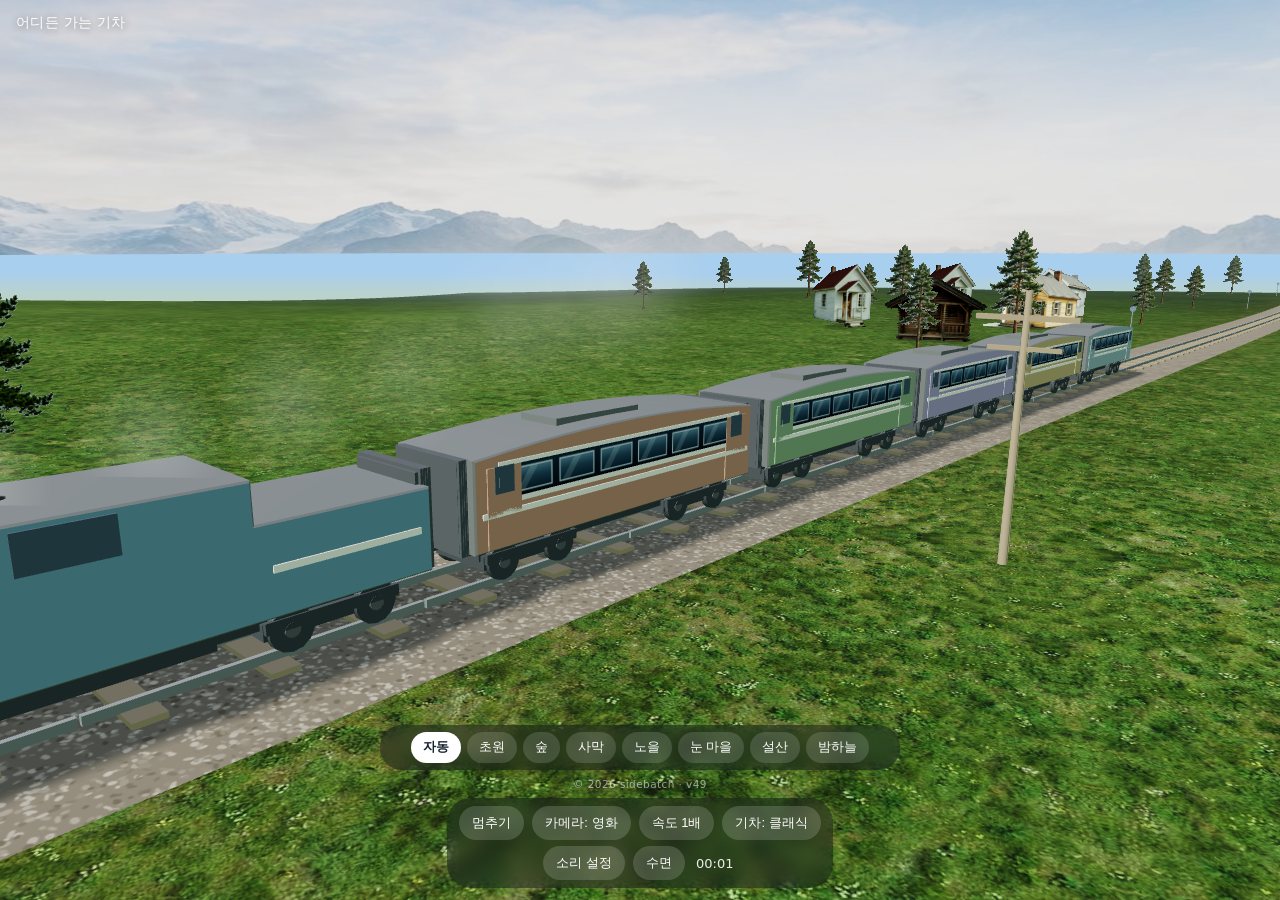
==== index.html @ e9003825 "v49" ====
<!DOCTYPE html>
<html lang="ko">
<head>
<meta charset="UTF-8">
<meta name="viewport" content="width=device-width, initial-scale=1, viewport-fit=cover">
<title>The Train to Anywhere — Healing Train</title>
<link rel="manifest" href="manifest.json">
<meta name="theme-color" content="#0d1626">
<meta name="mobile-web-app-capable" content="yes">
<meta name="apple-mobile-web-app-capable" content="yes">
<meta name="apple-mobile-web-app-status-bar-style" content="black-translucent">
<link rel="apple-touch-icon" href="icons/icon-192.png">
<link rel="icon" type="image/png" href="icons/icon-192.png">
<meta name="description" content="The Train to Anywhere — a slow, healing train ride through endless scenery. Made for zoning out and unwinding.">
<meta property="og:type" content="website">
<meta property="og:site_name" content="Healing Train">
<meta property="og:title" content="The Train to Anywhere — Healing Train">
<meta property="og:description" content="Endless scenery, no destination. A slow train ride through meadows, forests, snowy villages and starry skies — made for zoning out and unwinding.">
<meta property="og:image" content="https://sidebatch.github.io/healing-train/assets/og-cover.jpg">
<meta property="og:url" content="https://sidebatch.github.io/healing-train/">
<meta name="twitter:card" content="summary_large_image">
<meta name="twitter:title" content="The Train to Anywhere — Healing Train">
<meta name="twitter:description" content="Endless scenery, no destination — a slow ride for zoning out and unwinding.">
<meta name="twitter:image" content="https://sidebatch.github.io/healing-train/assets/og-cover.jpg">
<style>
  *{margin:0;padding:0;box-sizing:border-box}
  html,body{height:100%;overflow:hidden;background:#0d1626;font-family:system-ui,-apple-system,"Segoe UI",sans-serif}
  canvas{display:block}
  #title{position:fixed;top:max(14px,env(safe-area-inset-top));left:16px;color:#fff;font-size:14px;letter-spacing:.02em;
    text-shadow:0 1px 8px rgba(0,0,0,.55);opacity:.95;pointer-events:none;z-index:5}
  #title small{display:block;font-size:11px;opacity:.78;margin-top:2px}
  #title a{color:#cfe6ff;pointer-events:auto;text-decoration:none;border-bottom:1px dotted #cfe6ff}
  #region{position:fixed;top:20%;left:50%;transform:translateX(-50%);color:#fff;font-size:clamp(20px,4.5vw,34px);
    font-weight:600;letter-spacing:.14em;text-shadow:0 2px 18px rgba(0,0,0,.65);opacity:0;transition:opacity 1.2s ease;pointer-events:none;text-align:center;white-space:nowrap;z-index:5}
  #region small{display:block;font-size:12px;font-weight:400;letter-spacing:.3em;opacity:.85;margin-top:6px}
  #ui{position:fixed;left:50%;transform:translateX(-50%);bottom:max(12px,env(safe-area-inset-bottom));z-index:5;
    display:flex;flex-direction:column;align-items:center;gap:8px;max-width:97vw}
  #bar{display:flex;flex-direction:column;gap:6px;align-items:center;background:rgba(10,14,24,.42);backdrop-filter:blur(8px);
    padding:8px 12px;border-radius:24px;color:#fff;max-width:97vw;justify-content:center}
  #bar .brow{display:flex;gap:8px;align-items:center;justify-content:center}
  #bar button{border:0;border-radius:999px;background:rgba(255,255,255,.16);color:#fff;padding:8px 13px;font-size:13px;cursor:pointer}
  #bar button:active{background:rgba(255,255,255,.32)}
  #clock{font-variant-numeric:tabular-nums;font-size:13px;opacity:.9;min-width:44px;text-align:center}
  #sleepPanel,#soundPanel{display:none;flex-direction:column;gap:9px;background:rgba(10,14,24,.58);backdrop-filter:blur(8px);
    padding:12px 14px;border-radius:18px;color:#fff;width:min(92vw,350px)}
  #sleepPanel .srow,#soundPanel .srow{display:flex;align-items:center;gap:8px}
  #sleepPanel .slab,#soundPanel .slab{font-size:12.5px;width:58px;flex:none;opacity:.92}
  #sleepPanel .sval,#soundPanel .sval{font-size:12px;min-width:26px;text-align:right;font-variant-numeric:tabular-nums}
  #sleepPanel input[type=range],#soundPanel input[type=range]{flex:1;accent-color:#ffd9a0;height:22px}
  #sleepChips{display:flex;gap:6px;flex-wrap:wrap}
  #sleepChips button{border:0;border-radius:999px;background:rgba(255,255,255,.14);color:#fff;padding:6px 11px;font-size:12.5px;cursor:pointer}
  #sleepChips button.on{background:#fff;color:#16222e;font-weight:700}
  #sleepLeft{font-size:12px;opacity:.85;min-height:15px}
  #sleepCustom{flex:1;background:rgba(255,255,255,.14);border:0;border-radius:999px;color:#fff;padding:7px 12px;font-size:13px;min-width:0}
  #sleepCustom::placeholder{color:rgba(255,255,255,.55)}
  #sleepCustomBtn,#sleepCancel,#soundToggle{border:0;border-radius:999px;background:rgba(255,255,255,.14);color:#fff;padding:7px 13px;font-size:12.5px;cursor:pointer;flex:none}
  #bgmNow{flex:1;font-size:12.5px;text-align:center;white-space:nowrap;overflow:hidden;text-overflow:ellipsis;opacity:.95;min-width:0}
  #bgmPrev,#bgmNext{border:0;border-radius:999px;background:rgba(255,255,255,.14);color:#fff;padding:6px 12px;font-size:12.5px;cursor:pointer;flex:none}
  #sleepEnd{position:fixed;inset:0;display:none;flex-direction:column;align-items:center;justify-content:center;gap:14px;
    background:rgba(5,8,14,.9);color:#fff;z-index:8;text-align:center;padding:20px}
  #sleepEnd .big{font-size:26px;letter-spacing:.12em}
  #sleepEnd .sub{font-size:13.5px;opacity:.8}
  #sleepEnd button{border:0;border-radius:999px;background:rgba(255,255,255,.18);color:#fff;padding:10px 22px;font-size:14px;cursor:pointer}
  #mapbar{display:flex;flex-wrap:wrap;justify-content:center;gap:6px;background:rgba(10,14,24,.42);backdrop-filter:blur(8px);padding:7px 10px;border-radius:22px;
    width:min(94vw,520px)}
  @media (max-width:560px){
    #bar button{padding:7px 10px;font-size:12px}
    #mapbar button{padding:6px 10px;font-size:12px}
  }
  #mapbar::-webkit-scrollbar{display:none}
  #mapbar button{border:0;border-radius:999px;background:rgba(255,255,255,.14);color:#fff;padding:7px 12px;font-size:12.5px;cursor:pointer;white-space:nowrap}
  #mapbar button.on{background:#fff;color:#16222e;font-weight:700}
  #credit{color:rgba(255,255,255,.55);font-size:10.5px;letter-spacing:.04em;text-shadow:0 1px 6px rgba(0,0,0,.5);pointer-events:none}
  #err{position:fixed;top:38%;left:50%;transform:translate(-50%,-50%);max-width:86vw;background:rgba(120,20,20,.92);color:#fff;
    padding:14px 18px;border-radius:12px;font-size:13px;line-height:1.5;display:none;z-index:9;white-space:pre-wrap}
  #loading{position:fixed;inset:0;display:flex;align-items:center;justify-content:center;color:#dfeaf5;font-size:15px;letter-spacing:.06em;z-index:4}
</style>
</head>
<body>
<div id="loading">세상을 만드는 중...</div>
<div id="title">어디든 가는 기차</div>
<div id="region"></div>
<div id="mapcredit" style="display:none;position:fixed;left:8px;top:58px;color:rgba(255,255,255,.85);font-size:10px;z-index:5;text-shadow:0 1px 3px rgba(0,0,0,.5)">지도 · © OpenStreetMap contributors (ODbL) / 지형 · AWS Terrain Tiles · 위성 · Esri World Imagery<span id="satstat"></span></div>
<div id="nextpoi" style="display:none;position:fixed;right:10px;bottom:64px;color:#fff;font-size:12px;line-height:1.7;text-align:right;z-index:5;text-shadow:0 1px 4px rgba(0,0,0,.65)"></div>
<div id="err"></div>
<div id="sleepEnd"><div class="big">잘자요</div><div class="sub">잠시 쉬는 중...</div><button id="sleepRestart">다시 시작</button></div>
<div id="ui">
<div id="mapbar"></div>
<div id="credit">© 2026 sidebatch · <span id="appver"></span><span id="visits"></span></div>
<div id="sleepPanel">
  <div class="srow"><span class="slab">수면 타이머</span><div id="sleepChips"><button data-min="0" class="on">끔</button><button data-min="15">15분</button><button data-min="30">30분</button><button data-min="60">60분</button></div></div>
  <div class="srow"><span class="slab">직접 설정</span><input type="number" id="sleepCustom" min="1" max="180" inputmode="numeric" placeholder="분 (1~180)"><button id="sleepCustomBtn">설정</button></div>
  <div class="srow"><div id="sleepLeft" style="flex:1">타이머가 끝나면 소리가 서서히 줄고 기차가 멈춰요</div><button id="sleepCancel" style="display:none">취소</button></div>
</div>
<div id="soundPanel">
  <div class="srow"><span class="slab">소리</span><button id="soundToggle">소리 켜기</button></div>
  <div class="srow"><span class="slab">음악</span><input type="range" id="mixMusic" min="0" max="100" value="85"><span class="sval" id="mixMusicV">85</span></div>
  <div class="srow"><span class="slab">바람 소리</span><input type="range" id="mixWind" min="0" max="100" value="35"><span class="sval" id="mixWindV">35</span></div>
  <div class="srow"><span class="slab">기차 소리</span><input type="range" id="mixTrain" min="0" max="100" value="40"><span class="sval" id="mixTrainV">40</span></div>
  <div class="srow"><span class="slab">곡</span><button id="bgmPrev">◀</button><span id="bgmNow">-</span><button id="bgmNext">▶</button></div>
</div>
<div id="bar">
  <div class="brow">
  <button id="playBtn">멈추기</button>
  <button id="camBtn">카메라: 영화</button>
  <button id="speedBtn">속도 1배</button>
  <button id="trainBtn">기차: 기본</button>
  </div>
  <div class="brow">
  <button id="soundBtn">소리 설정</button>
  <button id="sleepBtn">수면</button>
  <span id="clock">00:00</span>
  </div>
</div>
</div>

<script src="assets/three.min.js"></script>
<script src="assets/RGBELoader.js"></script>
<script src="assets/GLTFLoader.js"></script>
<script>
'use strict';(function(_0x3cf6eb,_0x5a4a03){const _0x1613e9={_0x34e74e:0x26,_0x52d9ed:0x23,_0x31066b:0x1f5,_0x2c268c:0x1d3,_0x1bcb0c:0x2fb,_0x26b8e1:0x13c,_0x24fbbb:0x20e,_0x4fecd9:0x121},_0xbf2e59=_0x3cf6eb();function _0x1045bb(_0x119c07,_0x28bdb8){return _0x4fc8(_0x119c07- -0x304,_0x28bdb8);}while(!![]){try{const _0x54647c=parseInt(_0x1045bb(-0x224,-0x1ec))/0x1+-parseInt(_0x1045bb(-0xd6,-_0x1613e9._0x34e74e))/0x2*(-parseInt(_0x1045bb(-0xb5,_0x1613e9._0x52d9ed))/0x3)+parseInt(_0x1045bb(-_0x1613e9._0x31066b,-0x316))/0x4+-parseInt(_0x1045bb(-_0x1613e9._0x2c268c,-_0x1613e9._0x1bcb0c))/0x5+-parseInt(_0x1045bb(-_0x1613e9._0x26b8e1,-0x143))/0x6*(parseInt(_0x1045bb(-0xc1,-0xd6))/0x7)+parseInt(_0x1045bb(-0xd8,-0x169))/0x8+-parseInt(_0x1045bb(-_0x1613e9._0x24fbbb,-_0x1613e9._0x4fecd9))/0x9;if(_0x54647c===_0x5a4a03)break;else _0xbf2e59['push'](_0xbf2e59['shift']());}catch(_0x2830d5){_0xbf2e59['push'](_0xbf2e59['shift']());}}}(_0xc7e5,0xcd1e7));const errBox=document[_0x4e05d4(0x49b,0x4b2)+_0x4e05d4(0x303,0x389)](_0x4e05d4(0x4fe,0x562));window[_0x4e05d4(0x5de,0x4a7)+_0x4e05d4(0x319,0x30a)](_0x4e05d4(0x578,0x453),_0x1992c4=>{const _0x2031f1={_0x264296:0x181,_0x4853c2:0x2cc,_0x55a06e:0xc3,_0x4b31db:0xdf,_0x3d45b3:0x131,_0x3566bf:0xcb};function _0x202cf9(_0x1f78c8,_0x4ae0f9){return _0x4fc8(_0x4ae0f9- -0x64,_0x1f78c8);}errBox[_0x202cf9(_0x2031f1._0x264296,_0x2031f1._0x4853c2)]['display']=_0x202cf9(0xb1,_0x2031f1._0x55a06e),errBox[_0x202cf9(_0x2031f1._0x4b31db,_0x2031f1._0x3d45b3)+'t']='오류가\x20생겼어요:\x20'+(_0x1992c4[_0x202cf9(_0x2031f1._0x3566bf,0xfc)]||_0x1992c4[_0x202cf9(0x286,0x2b0)]);});if(typeof THREE===_0x4e05d4(0x4d9,0x554)){errBox[_0x4e05d4(0x60e,0x58f)][_0x4e05d4(0x520,0x530)]='block',errBox[_0x4e05d4(0x362,0x3f4)+'t']=_0x4e05d4(0x60b,0x50b)+_0x4e05d4(0x34a,0x409);throw new Error(_0x4e05d4(0x499,0x354)+_0x4e05d4(0x5f7,0x4f9));}function hash(_0x247d53){const _0x5d49ff={_0x28ce6d:0x6e3},_0x40ab79=Math['sin'](_0x247d53*127.1+311.7)*43758.5453;function _0x4e91a2(_0x3ffd70,_0x40e143){return _0x4fc8(_0x40e143-0x374,_0x3ffd70);}return _0x40ab79-Math[_0x4e91a2(_0x5d49ff._0x28ce6d,0x63f)](_0x40ab79);}function clamp(_0x35a7cb,_0x7dedfb,_0x40a968){function _0x433a32(_0x75561c,_0x4b9b8a){return _0x4fc8(_0x75561c-0x384,_0x4b9b8a);}return Math[_0x433a32(0x572,0x49f)](_0x7dedfb,Math[_0x433a32(0x5a9,0x6e5)](_0x40a968,_0x35a7cb));}function lerp(_0x403c92,_0x211ed8,_0x3f5f86){return _0x403c92+(_0x211ed8-_0x403c92)*_0x3f5f86;}function smooth(_0x1c6343){return _0x1c6343*_0x1c6343*(0x3-0x2*_0x1c6343);}let _seed=0x75bcd15;function srand(_0x34fa75){_seed=_0x34fa75>>>0x0||0x1;}function rnd(){return _seed=_seed*0x41a7%0x7fffffff,(_seed-0x1)/0x7ffffffe;}const SEG3=0x334,BLEND3=0xe6,PALS=[{'name':'초원','sub':_0x4e05d4(0x2de,0x359),'sky':0xa9cfee,'gA':0x79b657,'gB':0x639e47,'far':0x8fb98a,'sun':0xfff2d8,'sunI':1.2,'hemiI':0.75,'night':0x0,'coast':0x0,'alpine':0x0,'snow':0x0},{'name':'숲','sub':_0x4e05d4(0x5f0,0x4ff),'sky':0x9ec9b4,'gA':0x4f8a45,'gB':0x3d7038,'far':0x5d8a66,'sun':0xf2ffd8,'sunI':1.05,'hemiI':0.65,'night':0x0,'coast':0x0,'alpine':0x0,'snow':0x0,'mount':0x0},{'name':'사막','sub':_0x4e05d4(0x522,0x4c7),'sky':0xf2c48d,'gA':0xddba68,'gB':0xcaa050,'far':0xc98d5a,'sun':0xffd9a0,'sunI':1.3,'hemiI':0.7,'night':0.15,'coast':0x0,'alpine':0x0,'snow':0x0,'mount':0x0,'desert':0x1},{'name':'노을','sub':_0x4e05d4(0x30d,0x39d),'sky':0xfb9a4e,'gA':0x9aa04e,'gB':0x7f9448,'far':0xc97a4a,'sun':0xffb066,'sunI':1.25,'hemiI':0.55,'night':0.25,'coast':0x0,'alpine':0x0,'snow':0x0},{'name':_0x4e05d4(0x448,0x3a7),'sub':_0x4e05d4(0x313,0x3da),'sky':0xcfdde8,'gA':0xf0f5f9,'gB':0xdfe9f1,'far':0xb9cbd8,'sun':0xeef4ff,'sunI':0x1,'hemiI':0.8,'night':0x0,'coast':0x0,'alpine':0x0,'snow':0.8},{'name':'설산','sub':'ALPINE','sky':0xd7e6f2,'gA':0xeef3f7,'gB':0xd3dee8,'far':0xa9bfd2,'sun':0xf4f8ff,'sunI':1.15,'hemiI':0.85,'night':0x0,'coast':0x0,'alpine':0x1,'snow':0x1},{'name':_0x4e05d4(0x2db,0x3df),'sub':_0x4e05d4(0x512,0x518),'sky':0xd1626,'gA':0x274434,'gB':0x1f382a,'far':0x1c2b3a,'sun':0x93b8ff,'sunI':0.3,'hemiI':0.33,'night':0x1,'coast':0x0,'alpine':0x0,'snow':0x0}],_ca=new THREE[(_0x4e05d4(0x324,0x339))](),_cb=new THREE[(_0x4e05d4(0x34f,0x339))]();function lerpCol(_0x3e7b4e,_0x1416ad,_0x239d5f,_0x523382){const _0x425883={_0x58d401:0x280,_0x1453ab:0x280,_0x7b3321:0x1fc,_0x20d6a0:0x2b5},_0x577536={_0x354b36:0x6};function _0x413007(_0x4014b7,_0x5b15ee){return _0x4fc8(_0x4014b7-_0x577536._0x354b36,_0x5b15ee);}return _ca[_0x413007(_0x425883._0x58d401,0x142)](_0x1416ad),_cb[_0x413007(_0x425883._0x1453ab,_0x425883._0x7b3321)](_0x239d5f),_0x3e7b4e[_0x413007(0x13e,0x1bf)](_ca)[_0x413007(0x2ab,_0x425883._0x20d6a0)](_cb,_0x523382),_0x3e7b4e;}let biomeLock=-0x1;function biomeIndexAt3(_0x54d260){const _0x2d842c={_0x17b4a3:0x125};function _0x64577(_0x10275a,_0xfd988c){return _0x4fc8(_0xfd988c- -_0x2d842c._0x17b4a3,_0x10275a);}if(biomeLock>=0x0)return biomeLock;return Math[_0x64577(0x2dc,0x1a6)](_0x54d260/SEG3);}function _0xc7e5(){const _0x599b59=['64UK7j2mimk3ia','Dw5Kx2zVCMvZDa','B3nPDgvpCgvYyq','q2fUBw9Yzq','y3vYCMvUDfrPBq','x25VC3rHBgDPyW','ywnVCW','Dgv4sw5MBW','oYb9','ywrKu2nHBgvKvG','DhjLzs1SzwfMEq','iZjIndi1nW','imk3ioYgJoUMRoQWGcdSHjZSHjZTNOG','vg9Uzu1HChbPBG','Aw5N','BhjVDxrLl21LDa','C3rLCa','zMfY','AgLKzgvU','CgLUzvnUB3C','rK9srvnu','Dw5Kx2zPzwXKlG','AxrLBxm','DhjHAw5cDg4','zxHWB25LBNrPyq','BgvYCa','C2v0rNjVBuv1Ba','7yoa7j2066I46RcaioUbNEUcMoUPTcdSHOW','yMDTuhjLDG','y2fUDMfZ','ywXS','mJuSmJu1ldaP','m0qG65287j2067Im65+S66AS66w8ia','BwfNzxj5l01HCa','Bw91BNq','Bg9VCa','CMvWzwf0','Aw5Uzxjive1m','Dw5PzM9YBsb2zq','C2f0DxjHDguOmq','C3rYAw5NAwz5','CYbIDxr0B24','yxnZzxrZl2jNBq','zgvY','zhvY','tKLhsfq','yxnZzxrZl3nREq','CMvSzwfZzq','y2fUy2vSu2nOzq','ioUWM+UkLcdSPjhSNBtSL5dSMPq','yMvNAw5qyxrO','yxrHBJi','u2nLBMu','Cg93','BNvSBa','q2fUDMfZvgv4Da','z2v0wG','C2v0vgfYz2v0qq','imk3ioYCHoYeSsdSP4dRQBqG7kcb','DMLZAwjPBgL0Eq','C2nYzwvU','y2fTzxjH','DgvUC2L0Eq','zMXVB3i','y3jLyxrLtwvKAq','Bwf0CML4v29YBa','twLYCM9Yzwrszq','CMvUzgvY','CgXHEq','zgLZCgXHEq','DwvbDfrPBwu','AgvPz2H0','CxvHzhjHDgLJqW','qxvKAw9dB250zq','Dw5Kx3n1BNnLDa','mcWGms4WktSGzW','BwfW','zw52AxjVBM1LBG','C2v0u2L6zq','t2jQzwn0m0q','yxnZzxrZl3bHBG','y3jLyxrLtgLUzq','zMLSBfjLy3q','q2LYy2XLr2vVBq','iZDKowrIoa','AgvTAuK','BwvZAa','Bwf0zxjPywW','Dgv4tM9YBwfSCW','BKDLB21LDhj5','C3rYB2TL','y29HC3q','mJuSmJu1ldaUnq','lc40kq','DxbKyxrLtwf0CG','BMfTzq','C291BMrqyw5LBa','twvZAa','C3rYB2TLuMvJDa','Dgv4DhvYzq','DhjHBNnWyxjLBG','ntuSmJu1lc4Zoa','zMLUza','Bg9JywXuB1DVCG','u2HHzgvYtwf0zq','Dw5KzwzPBMvK','CM90yxrPB24','CcHUB3jTywXPEG','y2fZDfnOywrVDW','C2v0ugL4zwXsyq','imk3ioYCHoYeSsdSP4dRQBqG67cB','otaSmteWldaP','AxrPB24Sms4Wkq','7j6LksdcTYdRUyZRK5WGrdi','Bwv0yq','zc5IAw4','C291BMrcDg4','yZmGDg9WoYb1BG','igTT','zxjY','y29SB3i','zgLUzW','B3v0Chv0rw5JBW','y3rPB25nyxbWAq','DMLZAwjSzq','Bw92zvrV','zs8XnI8','u2vYDMvYl3rPBa','zhvSzwrwywX1zq','q1blqYdcTYbmquS','ywXWAw5L','yNvMzMvY','ugvYC3bLy3rPDG','C2v0','lJe4ksbJB250CG','C2v0sxrLBq','DhLWzq','mJySmtC1ldaUoq','AxHxB3jSza','BwfWu2L6zq','Dg9YqwXS','BgvU','B19YB2nRAwvZlG','u3bOzxjLr2vVBq','Bg9HzgLUzW','C3rYB2TLu3r5Ba','CgfUBW','7kcCioUfUoYeOa','ywrKD2fUDa','vgLTzq','7lQq64ky64UKioUHNo2cPcdcTYdSI6q','B19HBhbPBMuUAG','DgLTzxvWzgf0zq','zgLY','CMLHBa','y3jVC3npCMLNAq','C3vUsq','C2HHzg93','zw5Kzwq','CM90yxrLwG','lc4Zkq','yw5VBNLTB3vZ','Dhj5','sgvTAxnWAgvYzq','C3r5Bgu','DhjHy2S','u2HHCgu','ugXHBMvhzw9Tzq','y2vPBa','Aw1Hz2u','z2fPBG','z2XVyMfSq29TCa','mZmSmJqWlc45kq','uxvHDgvYBMLVBG','C2vYDMLJzvDVCG','C3rHy2S','B0nVBNrLEhq','zwn0B3i','pc9ZBwfSBd4','BwL4vhjHAw4','BI1PBG','yMDTtMv4Da','lc41nsK','ANbN','y3jLyxrLt3nJAq','C2XLzxbfBMq','rgf0yq','ntuSmJu1lc4Zma','z2v0u2L6zq','Cf9OB3vZztyUCa','DgLSzxnmB2fKzq','quXqsu5f','C3jJ','zw5HyMXLza','y2XPy2S','BM9Uzq','D3jHCfm','zM9YrwfJAa','AhqTBwL4zxiTDG','C3rLBMvY','zMLSBfrLEhq','Bgf0ma','BgvK','iZeWmwmYnG','Dw5Kx2fSCgLUzq','CML4q29SDw1U','CMDIysGXnIWYnG','DgLVBG','zxrYEq','CM9JAW','zhvYyxrPB24','lMDSyG','AwzVCM0GDMvJmW','C2v0rNjVBu1HDa','z2vVBwv0CNK','BMuUBxaZ','DxbKyxrL','BMvHCG','Ag91C2uUz2XI','ldaUmZqP','C2v0wfLA','yMDTtM93','B25LCNjVCG','zxjtB3vYy2u','ug9PBNrZtwf0zq','Aw4OkxSGzMXVyq','Dg9W','Cf9OB3vZztiUCa','tM9ZDgfSz2LJia','BMvFBwL4lM1WmW','yMfSzq','yxbWBhLnyxrYAq','ntuSmJu1ldaUoa','C2LU','Awj1Dgu','tgfRzsbmB3vPCW','DgHLBG','yxr0CMLIDxrLCW','pgjYpUUGIoYDTo2bRcdRO6JSNBq','r0XurKXVywrLCG','Aw5UzxjxAwr0Aa','BgLMzq','lc4YocK','C2XLzxbqyw5LBa','6RIW7lcO6RcaioUPIoY2SoYALa','z2v0q29UDgv4Da','q29SB3i','zxnO','C2XLzxbmzwz0','zgvZzxj0','zMXLEa','qNvMzMvYqxr0CG','mtaXotiXm1fswLrmzW','CM91BMrszwn0','Dg9Uzu1HChbPBG','A2vY','iZe4mJyZnq','yMfUzhbHC3m','q29IyMXLC3rVBG','6RIW7lcOoIa','ANnVBG','Aw5KzxHpzG','CM90yxrLwq','qMfUzMy','z2v0wa','Cf9WAw5LlNbUzW','zgvSzxrL','jsdIGjtIGjtIGjqG7lQu66QO7jA0','CM90yxrLwa','Cf9OB3vZztmUCa','ywrKq29SB3jtDa','BwfWCgLUzW','i2u4yJiZyq','veHsruuGBwLZCW','mZGZnda1ngftqKvZyG','sfqTnZeWma','6Roe7iAnioQWGoQ4Sa','uMfPBcbeCMLMDa','tuvbre9x','y3vT','CMDIysGYmtaSmG','AhLWB3q','CxvLCNLtzwXLyW','ntuSmJu1lc44nq','7iAm66ASioY8NoQ4Sa','imk3ioYCHoYeSsdSP4dRQBqG7iUK','y3jVC3nwzwn0BW','Dxj2zvrV','DMvS','C3vZCgvUzgvK','swnVC2fOzwrYBW','Cg9PCW','66Mi7lAu6RIW','yZmGDLa7ihzVAq','ndiSmJiWldaUma','7iIy66M0ia','Aw5UzxjizwLNAa','BwL4vhjHAw5w','C25VDW','ndC3mZu2nhDxA3v0Cq','B25SB2fK','BeXPz2H0','Bg9Uma','vgv4DhvYzuXVyq','Bg9N','zhjHD0LTywDL','z2v0wq','DxnLCKrHDge','C2fTCgXLCW','BgLUzvrV','C2XLzxbcDg4','yxjYyxK','yMLHCW','qMfJA1nPzgu','phnTywXSpG','y29TChv0zvzLCG','igjVDdSGDMfYEq','CM93CW','yxn0kdeUmdyP','CMLNAhq','r3jVDxa','Aw9UoYbNBf9qBW','C2nHBgu','yMXVy2S','BMLNAhq','Cf9OB3vZztqUCa','qNLjza','uKDcruXVywrLCG','BwL4txvZAwnw','DgfU','zg93','sw5ZDgfUy2vKtq','C2LUzq','nZi0mtmWnvf6DeLjyG','y2HHBMDL','B19ZDw5ZzxqUAG','ndaSmJe0la','ntuSmJu1ldaP','C3vUC2v0','yNv0Dg9U','y29WEq','rxvSzxi','7j217iQK7zse66ci7iQK','CMvNAxn0zxi','Bwf0CML4','C2L0Aw9Uid0GCa','u1vou0vu','zwXSAxbZzq','DMfYEwLUzYb2zq','ioYKHoQZOcdSNOJSLRtSMPq','DfrPBwu','Ahr0Chm6lY9Zzq','y3jLyxrLuMfKAq','DhjHBNnSyxrL','CM91BMq','y2fTqNrU','64IiioUNIoYDHa','C2XPy2u','zgv2AwnLugL4zq','x2v4ChjLC3mUBq','y3jLyxrLr2fPBG','Cf9OB3vZzs5WBG','C2v0wq','yxjJ','Dg9gAxHLza','7iUK7kcCioUfUoYeOa','iZHHnMqXzG','ldaP','zNjVBuvXDwLYzq','zxn0l3nLCNzPyW','7iUK7kcCioUfUoYeOcdRJBdSNBtTHldRPBW','C2LNBMfS','7iAm66ASioUbHoQ4Sa','Aw1L','CMvTB3zL','zMXPCa','DhjHDMvYC2u','i2zMzMzMzG','CMfUzg9T','rg91yMXLu2LKzq','BwvZC2fNzq','ywrgAwX0zxi','BfjHBxbuB1zHBa','u3bVDeXPz2H0','y2HPBgrYzw4','CgXHEwLUzW','C2T5','tu9vtLrbsu4','CMvNAw9U','sevbteLorYbmsq','Ag91C2u','y2f0y2G','te9breLorW','i3nSzwvWq2HPCa','CgfSBq','yw5TB3jL','z3jPza','C3rVCa','C29UBgLUzs5JBW','C2fUCY1ZzxjPzG','B19KzxnLCNqUAG','yxnZzxrZl2DYBW','twvZAejHC2LJtq','ienbtK1puKu','zgLZCg9Zzq','C2v0vMfSDwvbDa','BgLUzwfYuMfTCa','u05pvW','ntuSmJu1lc4XmW','yxrLCMLHBa','q09bu1q','CMDIysGXnJuSmq','67cK7zwy64Qy','rxH0CNvKzuDLBW','C2LNBG','zgf5','BgLNAhrOB3vZzq','ntuSmJu1lc4YmG','y3jLyxrLrwXLBq','q0foqurjqu4GuG','C2v0qxr0CMLIDq','BwfWy3jLzgL0','udSGDM9PzcbTyq','yM9SzcaZmhb4ia','zgf0yxnLDa','C2XLzxbdDxn0BW','Aw50zw5ZAxr5','vg9wywX1zuf0va','CgLUzq','yxnZzxrZl3bYBW','y291BNq','ldm2lc45kq','yxbWzw5Kq2HPBa','Dgv4DenVBNrLBG','CgvHDfDYyxbWAq','y29TChv0zujVDq','zw5JB2rPBMC','CgfKu3rHCNq','yM90Dg9T','C3vI','y2fYCW','oduSmJm1ldaP','y2H1BMTZ','CMDIka','C3bLzwrcDg4','BM9YBwfS','Cf9OB3vZztuUCa','Dw5PzM9YBxm','BNnPDhK','CMvUzgvYt3jKzq','zMLSBa','v2vIr0Xszw5Kzq','CMDIysGWldaSma','twf0CML4na','67Ai65+S7jIK7kEaioUQU+2wIoYwToYALc4','ChjLBg9Hza','y2XVy2S','rsbmt1vju0uG4OAs','yM90','yM91BMrPBMDcBW','D3jHCfq','C2nLBMu','D2vIA2L0qxvKAq','Dw5Kx2rLC2vYDa','ldeP','lMPWzW','7iAn64+eia','zw1PC3nPDMvjBG','CgLUzs10CMvLlG','C3vZCgvUza','iZvKnZm1ma','C3rHCNrLza','zsbszxzLCMLL','zNjLCxvLBMn5','Bwf0','y29SCW','AgfSzG','ntuSmJu1ldeP','CcWGCg93kgGSma','yM9Szca0nhb4ia','zMLSDgvY','Aw5KzxG','BfzPzxDnyxrYAq','C3vU','ntGYndm4twvdBxfX','z2v0','zM9UDa','yNvZAc5NBgi','yxjYyxLcDwzMzq','y29Z','imk3ia','ue1sru1hzw5LCG','uengu29MDfnOyq','C3rHDgu','6RIW6Rsa7iUK','7kkf66om6RMm7kEaia','ug9PBNrZ','ChvZAa','iZjJndm1nG','D2LKDgG','qNvMzMvYr2vVBq','DhjPyw5NBgu','CgXHEuj0BG','C3CUANm','Aw5WDxq','z0v4Cg9ZDxjL','CMDIysGYntuSmq','rgLYzwn0Aw9Uyq','Bg9VA0f0','iZuXnJGZzG','B3bHy2L0Eq','BgfTCa','Dg9oB25jBMrLEa','7jIK66wy6RcaioYdNEQYVoYwToYALdOG','Cg9ZAxrPB24','7jQP65cOicJTG4dSNBWG','BMrPBMDcB3G','CMvJDgLVBG','BMv4DhbVAq','DgLSzxnfCNi','CMvHBa','zgvZDgLUyxrPBW','Bwf4','y29TCg9Zzq','u3bYAxrL','z3jVDxa','BxvZAwm','zhjLyw0','zxjYB3i','7lM066Mu6528oIa','Cf9YB2nRlNbUzW','BwfWyMfY','x2rHEs5Ozhi','7iQKiokaLokaLokaLca','ldaUntuP','DgfYz2v0','ntuSmJu1lc4XnG','Dg9Nz2XL','C2HHzg93twfW','z2vVBq','B2nHBa','ntuSmJu1ldaUoq','C3rHCNq','zNj1C3r1Bun1Ba','CM9Qzwn0Aw9Utq','Bg93','A2v5CW','DgLV','BMvLzhnvCgrHDa','CMvJzwL2zvnOyq','y2vUDgvYt2zM','DMfSDwu','C2v0twf0CML4qq','y2XHC3nmAxn0','y3jLyxrLqNvMzG','Bg9Hza','rM9N','twvZAfn0yw5Kyq','CM91z2G','y29UBMvJDa','DMfSDwvZ','y2XLyxjszwn0','yMfJA2DYB3vUza','u3bYAxrLtwf0zq','x2nVyMjSzxn0BW','ldaUmJGP','z2v0q2vUDgvY','DxjL','D2fRzuXVy2S','CMDIysGYntuSmG','C1jhqKvUy29KAq','Ag91C2uY','C2v0sw5KzxG','ys5QC29U','yw5PC290CM9WEq','zw52twfWsw50zq','C2f0C3rHDa','BwLU','i2y0zJrMna','BM93','BgLUzvDPzhrO','66AS6RcaioYeNoYeNo2EIcdSPitQS6aG','yxjhCMfKAwvUDa','C291BMruB2DNBa','odmYmZeZnKfuzwLlqG','DxjJzq','mtH3CLroDe4','i2zMmJaYma','ldm2lc44nsK','t0nlsuvt','zsbsywLSD2f5','AgfZ','Ag91C2uTmI5NBa','zxHW','ywrK','nYSWlJeWlcaWlG','zw5KAw5N','CMDIysGYmJuSmG','BwL4v2LUzfy','q3LSAw5Kzxjhzq','CNzLCI5HCMnNAq','7yg0656y7iUD','7lQq64ky64UKioUHNo2cPa','CMrnyxrLCMLHBa','DxbKyxrLuhjVAG','67Mi7yUW7kEa','zwn0Aw9Utwf0CG','ndLssgjjq3K','BMvNyxrL','C2fTCgXLuMf0zq','C2XLzxbdyw5Jzq','ywXhCMfKAwvUDa','ywrKrxzLBNrmAq','Dg90ywW','z2XVD01HDa','BgvUz3rO','mZuSmJu1la','CMvHzhK','y2XVBMu','ndy5odnmv01srxu','yNvZAa','iZq5nJu3zG','BfjHDgLV','z2v0rwXLBwvUDa','z3vSyxjszwzSzq','Bg9U','q29UzuDLB21LDa','z2v0v29YBgreAq','AgvHzgXPz2H0','qM94r2vVBwv0CG','yxnZzxrZl21Vza','y3jLyxrLqMLXDq','vMvJDg9YmW','y3rHBMD1BgfY','zNjVBq','tgLNAhq','u2HHCgvhzw9Tzq','zxmVv29YBgrFsq','i2zMmdaWma','Dw5Kx21LywrVDW','Bf9gCMfNq29SBW','DY5WBMC','B21LDhj5','zM9N','revtrvju','yxnZzxrZl3jLyq','z2v0sxrLBq','B3DUtwf0','DgL0Bgu','i2zMztLHoa','Dw5Kx3nUB3CUAG','z3jHzgLLBNq','Bg93CgfZCW','B2zMC2v0','65kK7jEq7isC','ywjZ','DhjHAw4','qwrKAxrPDMvcBa','zsH2ucKUEsOXlG','ktSGFq','zw50','Bwv0CNK','C2v0sgv4','zMLSBfn0EwXL','Aw5NihzLyZmGDG','DcbOid0Gy2XHBq','y2fJDhvZ','mdeSmtiYldaUmW','zg9TrwXLBwvUDa','BwL4txvZAwm','BgvHzNK','Cf9Jywn0DxmUCa','BM9YBwfSAxPL','zg90','CMvZDw1L','lM1WmW','7j207iQKieXHA2uGtg8','BgvMDa','D2LUza','C29YDa'];_0xc7e5=function(){return _0x599b59;};return _0xc7e5();}function biomeAt3(_0x4c364c){const _0x52df18={_0x40102f:0x30,_0x2c2547:0x165,_0x4bc107:0x100};function _0x42d0bc(_0xb703fa,_0x3088d6){return _0x4fc8(_0xb703fa- -0x21b,_0x3088d6);}const _0x52cf20=biomeIndexAt3(_0x4c364c);return PALS[(_0x52cf20%PALS[_0x42d0bc(_0x52df18._0x40102f,_0x52df18._0x2c2547)]+PALS[_0x42d0bc(0x30,_0x52df18._0x4bc107)])%PALS['length']];}function paletteAt3(_0x2e2eec){const _0x5a6e74={_0x26c8bf:0x24f,_0x56dafd:0x346,_0x476fcc:0x2ea,_0xe45efe:0x24f,_0x85d7e0:0x3da,_0x46c3a7:0x2ef,_0x5a7f01:0xe3,_0x12c2a3:0x71,_0x25107b:0xde,_0x11c280:0x2a6,_0x1332b0:0x32c,_0x45aa50:0x285,_0x5d90dd:0x2e5,_0x2797ca:0x103,_0x481d41:0x12c,_0x208923:0x296,_0x537c8e:0x2eb,_0xae1f12:0x2eb,_0x47edcd:0x308,_0x4b4006:0x1a9,_0x5ad6d8:0x112,_0x3f4495:0x2b2,_0x188034:0xbf,_0x526402:0xe1,_0xe0a29b:0xad,_0x1b38ba:0x1e6,_0x5da465:0x1ab,_0x412263:0x2a1,_0x3346ae:0x2a1,_0x5813a3:0x1cb},_0x5f11ba={_0x369972:0x4},_0x3209be=biomeIndexAt3(_0x2e2eec),_0xd9f50=PALS[(_0x3209be%PALS[_0x4e3df8(0x10d,_0x5a6e74._0x26c8bf)]+PALS[_0x4e3df8(_0x5a6e74._0x56dafd,0x24f)])%PALS['length']],_0x1312ac=PALS[((_0x3209be+0x1)%PALS['length']+PALS[_0x4e3df8(_0x5a6e74._0x476fcc,_0x5a6e74._0xe45efe)])%PALS[_0x4e3df8(0x182,_0x5a6e74._0xe45efe)]],_0x57a3c3=biomeLock>=0x0?0x0:_0x2e2eec-_0x3209be*SEG3,_0x59a1b6=smooth(clamp((_0x57a3c3-(SEG3-BLEND3))/BLEND3,0x0,0x1)),_0x579190={'name':_0xd9f50[_0x4e3df8(_0x5a6e74._0x85d7e0,_0x5a6e74._0x46c3a7)],'sub':_0xd9f50[_0x4e3df8(_0x5a6e74._0x5a7f01,0x19f)],'sky':new THREE['Color'](),'gA':new THREE[(_0x4e3df8(-_0x5a6e74._0x12c2a3,_0x5a6e74._0x25107b))](),'gB':new THREE['Color'](),'far':new THREE[(_0x4e3df8(0x1f7,0xde))](),'sun':new THREE[(_0x4e3df8(0xa6,_0x5a6e74._0x25107b))](),'sunI':lerp(_0xd9f50[_0x4e3df8(_0x5a6e74._0x11c280,_0x5a6e74._0x1332b0)],_0x1312ac[_0x4e3df8(0x2ee,0x32c)],_0x59a1b6),'hemiI':lerp(_0xd9f50[_0x4e3df8(_0x5a6e74._0x45aa50,0x2e5)],_0x1312ac[_0x4e3df8(0x40d,_0x5a6e74._0x5d90dd)],_0x59a1b6),'night':lerp(_0xd9f50[_0x4e3df8(0x7e,0x12c)],_0x1312ac[_0x4e3df8(_0x5a6e74._0x2797ca,_0x5a6e74._0x481d41)],_0x59a1b6),'coast':lerp(_0xd9f50[_0x4e3df8(_0x5a6e74._0x208923,_0x5a6e74._0x537c8e)],_0x1312ac[_0x4e3df8(0x28d,_0x5a6e74._0xae1f12)],_0x59a1b6),'alpine':lerp(_0xd9f50[_0x4e3df8(_0x5a6e74._0x47edcd,0x312)],_0x1312ac['alpine'],_0x59a1b6),'snow':lerp(_0xd9f50[_0x4e3df8(_0x5a6e74._0x4b4006,_0x5a6e74._0x5ad6d8)],_0x1312ac['snow'],_0x59a1b6),'mount':lerp(_0xd9f50['mount']||0x0,_0x1312ac[_0x4e3df8(0x333,_0x5a6e74._0x3f4495)]||0x0,_0x59a1b6),'desert':lerp(_0xd9f50[_0x4e3df8(_0x5a6e74._0x188034,0xe1)]||0x0,_0x1312ac[_0x4e3df8(0x98,_0x5a6e74._0x526402)]||0x0,_0x59a1b6)};lerpCol(_0x579190[_0x4e3df8(_0x5a6e74._0xe0a29b,0x16a)],_0xd9f50[_0x4e3df8(_0x5a6e74._0x1b38ba,0x16a)],_0x1312ac[_0x4e3df8(_0x5a6e74._0x5da465,0x16a)],_0x59a1b6),lerpCol(_0x579190['gA'],_0xd9f50['gA'],_0x1312ac['gA'],_0x59a1b6),lerpCol(_0x579190['gB'],_0xd9f50['gB'],_0x1312ac['gB'],_0x59a1b6),lerpCol(_0x579190['far'],_0xd9f50[_0x4e3df8(0x360,_0x5a6e74._0x412263)],_0x1312ac[_0x4e3df8(0x30f,_0x5a6e74._0x3346ae)],_0x59a1b6),lerpCol(_0x579190[_0x4e3df8(0x146,_0x5a6e74._0x5813a3)],_0xd9f50[_0x4e3df8(0x20b,0x1cb)],_0x1312ac[_0x4e3df8(0x236,_0x5a6e74._0x5813a3)],_0x59a1b6);function _0x4e3df8(_0x585823,_0x7d5de7){return _0x4fc8(_0x7d5de7-_0x5f11ba._0x369972,_0x585823);}return _0x579190;}const ALP_W=PALS['map'](_0x4adf44=>_0x4adf44[_0x4e05d4(0x655,0x56d)]||0x0),MNT_W=PALS[_0x4e05d4(0x478,0x537)](_0x26f57e=>_0x26f57e['mount']||0x0);function biomeW(_0x1479e7,_0x4c1018){const _0x378e14={_0x5abb02:0x640},_0x1b82e7={_0x2f5ac5:0x35a};if(biomeLock>=0x0)return _0x4c1018[biomeLock];const _0x22d760=Math['floor'](_0x1479e7/SEG3),_0x3d72eb=_0x4c1018[_0x2a9d6b(_0x378e14._0x5abb02,0x5a5)];function _0x2a9d6b(_0x15b1ab,_0x479c00){return _0x4fc8(_0x479c00-_0x1b82e7._0x2f5ac5,_0x15b1ab);}const _0x4d8d72=_0x4c1018[(_0x22d760%_0x3d72eb+_0x3d72eb)%_0x3d72eb],_0x2d661b=_0x4c1018[((_0x22d760+0x1)%_0x3d72eb+_0x3d72eb)%_0x3d72eb],_0x183eca=_0x1479e7-_0x22d760*SEG3,_0x45ac01=smooth(clamp((_0x183eca-(SEG3-BLEND3))/BLEND3,0x0,0x1));return lerp(_0x4d8d72,_0x2d661b,_0x45ac01);}function alpineW(_0x47443d){return biomeW(_0x47443d,ALP_W);}function mountW(_0x2d7553){return biomeW(_0x2d7553,MNT_W);}function latAt(_0x134e2a){const _0x2ca0a1={_0x481434:0x2a1},_0x48912c={_0x462561:0x1d4};function _0x259818(_0x2f09f6,_0x47ddbc){return _0x4fc8(_0x47ddbc-_0x48912c._0x462561,_0x2f09f6);}return Math[_0x259818(0x1b5,0x2a1)](_0x134e2a*0.004)*0x5a+Math['sin'](_0x134e2a*0.0011+1.3)*0x8c+Math[_0x259818(0x3e2,_0x2ca0a1._0x481434)](_0x134e2a*0.00023+0.5)*0xb4;}function elevAt(_0x142243){const _0x3ca273={_0x1d7324:0x10a,_0x276c34:0x130,_0x1587b1:0x20,_0x3b9a0e:0x130,_0x3395ba:0x230,_0x55626e:0x198},_0x24f08e=Math[_0x2fceb8(0x130,_0x3ca273._0x1d7324)](_0x142243*0.0021+0.7)*4.5+Math[_0x2fceb8(_0x3ca273._0x276c34,_0x3ca273._0x1587b1)](_0x142243*0.0006)*0x7+Math[_0x2fceb8(_0x3ca273._0x3b9a0e,0x44)](_0x142243*0.0053)*1.6;function _0x2fceb8(_0x19d725,_0x43f2ed){return _0x4fc8(_0x19d725-0x63,_0x43f2ed);}const _0x9bfd26=alpineW(_0x142243),_0x28b08d=mountW(_0x142243);return _0x24f08e+_0x9bfd26*(0xb+Math[_0x2fceb8(0x130,_0x3ca273._0x3395ba)](_0x142243*0.0013+0x2)*5.5+Math['sin'](_0x142243*0.0042)*1.4)+_0x28b08d*(0x7+Math[_0x2fceb8(0x130,_0x3ca273._0x55626e)](_0x142243*0.0017+0.9)*3.2+Math[_0x2fceb8(0x130,0x135)](_0x142243*0.005)*0x1);}const _pv=new THREE[(_0x4e05d4(0x591,0x4bb))]();function pathPoint(_0x50c360,_0x142fbd){const _0x57f0ff={_0x3ab9e8:0x36,_0x3b2a50:0xb6},_0x3293fb={_0x4e7cc1:0x25b};function _0x1f5581(_0x1d357e,_0x45a11f){return _0x4fc8(_0x45a11f- -_0x3293fb._0x4e7cc1,_0x1d357e);}return(_0x142fbd||_pv)[_0x1f5581(_0x57f0ff._0x3ab9e8,_0x57f0ff._0x3b2a50)](_0x50c360,elevAt(_0x50c360),latAt(_0x50c360));}function groundH(_0x1a7e1d,_0x24b08f){const _0x59f994={_0x39448b:0x556,_0x7c4bc7:0x4dc,_0x30b42b:0x315,_0x1fd18f:0x1da,_0x1f0334:0x2df,_0x45b48:0x52f,_0x3dac45:0x515},_0x1920b9={_0x2c9a0e:0x248},_0x29c1da=latAt(_0x1a7e1d),_0x34e295=elevAt(_0x1a7e1d),_0xe09293=paletteAt3(_0x1a7e1d),_0x2d9c43=_0x24b08f-_0x29c1da,_0x1a31ac=Math['abs'](_0x2d9c43),_0x21c0df=clamp((_0x1a31ac-0x10)/0x5a,0x0,0x1),_0x32f4ee=_0x21c0df*_0x21c0df;function _0x1bdc40(_0x3024ba,_0x5cc54e){return _0x4fc8(_0x3024ba-_0x1920b9._0x2c9a0e,_0x5cc54e);}const _0x7232ac=0x1+_0xe09293[_0x1bdc40(_0x59f994._0x39448b,_0x59f994._0x7c4bc7)]*1.9+_0xe09293[_0x1bdc40(0x4f6,0x573)]*1.25,_0x272c7e=(Math[_0x1bdc40(_0x59f994._0x30b42b,0x300)](_0x1a7e1d*0.011+_0x24b08f*0.017)*2.2+Math[_0x1bdc40(0x315,0x3bb)](_0x1a7e1d*0.004-_0x24b08f*0.006+0x2)*4.5+Math[_0x1bdc40(_0x59f994._0x30b42b,0x317)]((_0x1a7e1d+_0x24b08f)*0.0016)*0x7)*_0x32f4ee*_0x7232ac,_0x3af6da=(Math[_0x1bdc40(0x315,_0x59f994._0x1fd18f)](_0x1a7e1d*0.006+_0x24b08f*0.0045)*3.2+Math[_0x1bdc40(_0x59f994._0x30b42b,_0x59f994._0x1f0334)]((_0x1a7e1d-_0x24b08f)*0.0022+0x1)*5.5)*_0x32f4ee*1.15;let _0x4484db=_0x34e295+lerp(_0x272c7e,_0x3af6da,_0xe09293[_0x1bdc40(0x325,0x1e4)]);const _0x5a1229=_0xe09293[_0x1bdc40(_0x59f994._0x45b48,_0x59f994._0x3dac45)];if(_0x5a1229>0.03&&_0x2d9c43>0x0){const _0x3b893b=smooth(clamp((_0x2d9c43-0x10)/0x2e,0x0,0x1));_0x4484db=lerp(_0x4484db,_0x34e295-2.6,_0x5a1229*_0x3b893b*(0x1-_0x32f4ee*0.4));}const _0x3a3d77=bridgeZoneAt(_0x1a7e1d);if(_0x3a3d77){const _0x168c25=smooth(Math['min'](clamp((_0x1a7e1d-_0x3a3d77[0x0])/0x10,0x0,0x1),clamp((_0x3a3d77[0x1]-_0x1a7e1d)/0x10,0x0,0x1)));if(_0x168c25>0x0)_0x4484db=lerp(_0x4484db,Math[_0x1bdc40(0x46d,0x4be)](_0x4484db,_0x34e295-0x8),_0x168c25);}return _0x4484db;}function bridgeZoneAt(_0x5a2172){const _0x24317={_0x3bf559:0x253,_0xbf5af1:0x253,_0x2e1acb:0x105,_0x28e19e:0x236},_0x5b25d1={_0x2a4de4:0xb8},_0x39e952=Math[_0x16e254(0x251,0x383)](_0x5a2172/CHUNK);if(biomeAt3(_0x39e952*CHUNK+CHUNK/0x2)[_0x16e254(_0x24317._0x3bf559,_0x24317._0xbf5af1)]!==_0x16e254(_0x24317._0x2e1acb,_0x24317._0x28e19e))return null;function _0x16e254(_0x389180,_0x4a7cb8){return _0x4fc8(_0x4a7cb8-_0x5b25d1._0x2a4de4,_0x389180);}if(hash(_0x39e952*13.73)>=0.5)return null;return[_0x39e952*CHUNK+0x37,_0x39e952*CHUNK+0xcd];}const renderer=new THREE[(_0x4e05d4(0x511,0x406))+'rer']({'antialias':!![]});renderer[_0x4e05d4(0x5e5,0x558)+_0x4e05d4(0x56d,0x466)](Math[_0x4e05d4(0x4fd,0x484)](window[_0x4e05d4(0x494,0x3a9)+_0x4e05d4(0x506,0x4b1)]||0x1,0x2)),renderer[_0x4e05d4(0x423,0x539)](window[_0x4e05d4(0x404,0x333)],window[_0x4e05d4(0x2a0,0x36b)+'t']),renderer[_0x4e05d4(0x38c,0x45d)][_0x4e05d4(0x331,0x304)]=!![],renderer[_0x4e05d4(0x314,0x45d)][_0x4e05d4(0x4aa,0x573)]=THREE[_0x4e05d4(0x3c4,0x42f)+'dowMap'],renderer[_0x4e05d4(0x585,0x565)+_0x4e05d4(0x449,0x564)]=THREE[_0x4e05d4(0x32a,0x47d)+'ng'],renderer[_0x4e05d4(0x267,0x341)+'g']=THREE['ACESFilmic'+_0x4e05d4(0x3c8,0x4f8)+'g'],renderer[_0x4e05d4(0x30b,0x341)+_0x4e05d4(0x40c,0x43c)]=1.04,document['body'][_0x4e05d4(0x2d4,0x3f3)+'d'](renderer[_0x4e05d4(0x3b7,0x4df)]);const scene=new THREE[(_0x4e05d4(0x60a,0x51f))]();scene[_0x4e05d4(0x5b0,0x475)]=new THREE['Color'](0xa9cfee),scene['fog']=new THREE[(_0x4e05d4(0x45c,0x46f))](0xa9cfee,0x82,0x2d0);const skyMat=new THREE[(_0x4e05d4(0x5f9,0x553))+(_0x4e05d4(0x653,0x585))]({'side':THREE[_0x4e05d4(0x259,0x37c)],'depthWrite':![],'fog':![],'uniforms':{'top':{'value':new THREE['Color'](0x8fc3e8)},'bot':{'value':new THREE[(_0x4e05d4(0x40e,0x339))](0xd8ecfa)}},'vertexShader':_0x4e05d4(0x4b6,0x39f)+_0x4e05d4(0x24d,0x368)+'d\x20main(){\x20'+'vP\x20=\x20posit'+_0x4e05d4(0x248,0x384)+_0x4e05d4(0x381,0x39c)+_0x4e05d4(0x550,0x463)+'atrix*mode'+_0x4e05d4(0x48f,0x425)+'x*vec4(pos'+_0x4e05d4(0x510,0x55b)+_0x4e05d4(0x5ec,0x4f3),'fragmentShader':_0x4e05d4(0x580,0x511)+_0x4e05d4(0x44c,0x560)+_0x4e05d4(0x3af,0x317)+_0x4e05d4(0x44b,0x37f)+_0x4e05d4(0x5d8,0x4db)+_0x4e05d4(0x468,0x3e9)+_0x4e05d4(0x29d,0x324)+_0x4e05d4(0x3d3,0x4dc)+_0x4e05d4(0x54e,0x556)+_0x4e05d4(0x609,0x4d5)+_0x4e05d4(0x52b,0x496)+_0x4e05d4(0x482,0x536)+_0x4e05d4(0x4b5,0x4c3)+'r\x20=\x20vec4(m'+'ix(bot,\x20to'+_0x4e05d4(0x303,0x421)+'.75)),\x201.0'+_0x4e05d4(0x5eb,0x4d6)}),skyDome=new THREE[(_0x4e05d4(0x61c,0x54c))](new THREE[(_0x4e05d4(0x553,0x57a))+'etry'](0x5dc,0x18,0xc),skyMat);skyDome[_0x4e05d4(0x420,0x462)+_0x4e05d4(0x36b,0x30d)]=![],scene[_0x4e05d4(0x4e3,0x495)](skyDome);const apronMat=new THREE[(_0x4e05d4(0x511,0x3d5))+'aterial']({'color':0x6d7f5e,'fog':!![]}),apron=new THREE[(_0x4e05d4(0x4c1,0x54c))](new THREE[(_0x4e05d4(0x459,0x53e))+'etry'](0xa28,0x28),apronMat);apron['rotation']['x']=-Math['PI']/0x2,apron[_0x4e05d4(0x566,0x445)]['y']=-9.5,apron[_0x4e05d4(0x2bc,0x404)+'r']=-0x5,apron[_0x4e05d4(0x3ab,0x462)+_0x4e05d4(0x350,0x30d)]=![],scene[_0x4e05d4(0x545,0x495)](apron);const bgColor=new THREE[(_0x4e05d4(0x486,0x339))](0xa9cfee);scene[_0x4e05d4(0x41d,0x475)]=bgColor;const pmrem=new THREE[(_0x4e05d4(0x470,0x42e))+'ator'](renderer),skyTexs={},envCache={};let skyMode=_0x4e05d4(0x5b6,0x4ce);if(THREE[_0x4e05d4(0x350,0x38a)]){const rgbe=new THREE[(_0x4e05d4(0x4bc,0x38a))]();for(const [key,file]of[[_0x4e05d4(0x411,0x3e2),_0x4e05d4(0x409,0x519)+_0x4e05d4(0x5a9,0x457)],[_0x4e05d4(0x28f,0x395),_0x4e05d4(0x3e6,0x519)+'_sunset.hd'+'r']]){rgbe[_0x4e05d4(0x38a,0x46e)](file,_0x367813=>{const _0x27d706={_0x1f6c99:0x157,_0x53c52b:0x167,_0x50f504:0x95,_0x4a3bbd:0x6,_0x19d9f9:0x30,_0x58d5d5:0xad};function _0x3f8af9(_0x34f808,_0x31bcfd){return _0x4fc8(_0x31bcfd- -0x25a,_0x34f808);}_0x367813[_0x3f8af9(-_0x27d706._0x1f6c99,-_0x27d706._0x53c52b)]=THREE['Equirectan'+_0x3f8af9(_0x27d706._0x50f504,-_0x27d706._0x4a3bbd)+_0x3f8af9(-_0x27d706._0x19d9f9,_0x27d706._0x58d5d5)+'ng'],skyTexs[key]=_0x367813;},undefined,()=>{});}}const panoTexs={},PANO_BG={'MEADOW':0x9db9dc,'FOREST':0x9db9dc,'DESERT':0xf0b183,'COAST':0xa8d4ea,'SUNSET':0xf2a56b,'SNOW':0xcfdde8,'ALPINE':0xd7e6f2},panoMesh=new THREE[(_0x4e05d4(0x573,0x54c))](new THREE[(_0x4e05d4(0x4c2,0x49a))+(_0x4e05d4(0x5ed,0x4c5))](0x6a4,0x6a4,0x5dc,0x28,0x1,!![]),new THREE[(_0x4e05d4(0x460,0x3d5))+(_0x4e05d4(0x2d3,0x3dc))]({'side':THREE[_0x4e05d4(0x25b,0x37c)],'fog':![],'depthWrite':![]}));panoMesh[_0x4e05d4(0x413,0x567)]=![],panoMesh[_0x4e05d4(0x551,0x462)+_0x4e05d4(0x265,0x30d)]=![],panoMesh[_0x4e05d4(0x52a,0x404)+'r']=-0xa,scene['add'](panoMesh);for(const [psub,pfile]of[[_0x4e05d4(0x221,0x359),_0x4e05d4(0x5b2,0x53b)+'o_rockies.'+_0x4e05d4(0x442,0x2fa)],[_0x4e05d4(0x530,0x4ff),_0x4e05d4(0x5c7,0x53b)+_0x4e05d4(0x692,0x579)+'jpg'],[_0x4e05d4(0x43f,0x4c7),_0x4e05d4(0x5ae,0x53b)+_0x4e05d4(0x460,0x3d3)+'pg'],[_0x4e05d4(0x3f1,0x39d),_0x4e05d4(0x509,0x53b)+_0x4e05d4(0x3c3,0x392)+'pg'],[_0x4e05d4(0x2e8,0x3da),_0x4e05d4(0x663,0x53b)+'o_snow.jpg'],[_0x4e05d4(0x1d3,0x302),_0x4e05d4(0x5f6,0x53b)+_0x4e05d4(0x58c,0x582)+'pg']]){new THREE[(_0x4e05d4(0x460,0x372))+(_0x4e05d4(0x4be,0x516))]()[_0x4e05d4(0x48a,0x46e)](pfile,_0x4861ad=>{const _0x5df49f={_0x5cfbb6:0xd3,_0x5196c0:0x20f,_0x3e565a:0x159,_0x5c4539:0x178,_0x26604b:0xd9,_0x2d0186:0xd1,_0x1c779e:0x82,_0x3db4f7:0x2d5,_0x411554:0x59},_0x1250e5={_0x216570:0xc5};function _0x223f64(_0x562089,_0x43c7b6){return _0x4fc8(_0x562089- -_0x1250e5._0x216570,_0x43c7b6);}_0x4861ad[_0x223f64(_0x5df49f._0x5cfbb6,_0x5df49f._0x5196c0)]=THREE[_0x223f64(_0x5df49f._0x3e565a,_0x5df49f._0x5c4539)+'ng'],_0x4861ad['wrapS']=THREE[_0x223f64(0x209,_0x5df49f._0x26604b)+_0x223f64(_0x5df49f._0x2d0186,-_0x5df49f._0x1c779e)+'ng'],_0x4861ad[_0x223f64(0x1eb,_0x5df49f._0x3db4f7)]['x']=0x2,_0x4861ad[_0x223f64(0x15d,_0x5df49f._0x411554)]=0x8,panoTexs[psub]=_0x4861ad;},undefined,()=>{});}const groundTexs={};for(const [gsub,gfile,grx,gry]of[[_0x4e05d4(0x2e7,0x359),'assets/gro'+_0x4e05d4(0x4b7,0x4c2)+'.jpg',0xa,0x12],['FOREST',_0x4e05d4(0x523,0x3d4)+_0x4e05d4(0x542,0x4ec)+_0x4e05d4(0x38a,0x414),0x8,0xe],[_0x4e05d4(0x409,0x4c7),_0x4e05d4(0x4fe,0x3d4)+_0x4e05d4(0x453,0x412)+_0x4e05d4(0x4f1,0x414),0x8,0xe],[_0x4e05d4(0x258,0x39d),_0x4e05d4(0x3d8,0x3d4)+_0x4e05d4(0x590,0x535)+_0x4e05d4(0x40c,0x414),0x8,0xe],['SNOW',_0x4e05d4(0x48b,0x3d4)+_0x4e05d4(0x497,0x4cd)+'pg',0x8,0xe],[_0x4e05d4(0x278,0x302),_0x4e05d4(0x3a4,0x3d4)+_0x4e05d4(0x21f,0x30f)+'.jpg',0x8,0xe]]){new THREE[(_0x4e05d4(0x391,0x372))+'der']()[_0x4e05d4(0x3aa,0x46e)](gfile,_0x17ee12=>{const _0x47050a={_0x2fcd09:0x4bf,_0x12e756:0x3d3,_0x3bd84c:0x545,_0xfb3cc5:0x537,_0x205366:0x49f,_0x5a48d6:0x549,_0x5aaa7b:0x4af};_0x17ee12[_0x12df28(_0x47050a._0x2fcd09,_0x47050a._0x12e756)]=THREE[_0x12df28(_0x47050a._0x3bd84c,0x564)+'ng'],_0x17ee12[_0x12df28(0x3cf,0x3fb)]=_0x17ee12['wrapT']=THREE[_0x12df28(0x5f5,_0x47050a._0xfb3cc5)+_0x12df28(0x4bd,_0x47050a._0x205366)+'ng'],_0x17ee12['repeat'][_0x12df28(0x638,0x678)](grx,gry),_0x17ee12[_0x12df28(_0x47050a._0x5a48d6,_0x47050a._0x5aaa7b)]=0x8;function _0x12df28(_0x23b670,_0x27f71d){return _0x4fc8(_0x23b670-0x327,_0x27f71d);}groundTexs[gsub]=_0x17ee12;},undefined,()=>{});}let bbTex=null,bbMat=null;const bbGeom=new THREE['PlaneGeome'+(_0x4e05d4(0x5ee,0x58d))](0.98,0x2);function _0x4e05d4(_0xd43a90,_0x44dfe0){const _0x5a517c={_0x4656d4:0x25f};return _0x4fc8(_0x44dfe0-_0x5a517c._0x4656d4,_0xd43a90);}bbGeom[_0x4e05d4(0x4cf,0x3a4)](0x0,0x1,0x0);const BB_SET=new Map();let houseTex=null;const HOUSES=[];for(const hf of[_0x4e05d4(0x3c7,0x3f0)+_0x4e05d4(0x3f0,0x3ac)+'g','assets/pro'+_0x4e05d4(0x352,0x326)+'ng',_0x4e05d4(0x2ca,0x3f0)+_0x4e05d4(0x3e5,0x350)+'ng',_0x4e05d4(0x40c,0x3f0)+_0x4e05d4(0x2fe,0x388)+'ng',_0x4e05d4(0x4ea,0x3f0)+_0x4e05d4(0x47c,0x401)+'ng',_0x4e05d4(0x36a,0x3f0)+_0x4e05d4(0x2b0,0x300)+'ng']){new THREE[(_0x4e05d4(0x271,0x372))+(_0x4e05d4(0x471,0x516))]()[_0x4e05d4(0x3f4,0x46e)](hf,_0xa1a01a=>{const _0x4f7162={_0x381789:0x6d1,_0x5924e7:0x5fe,_0x1c3c83:0x52c,_0x39f3cc:0x70f,_0xa9dcbf:0x5b3,_0x5134c4:0x5dd,_0x38c1c2:0x521,_0x5c3a53:0x426,_0x28e84d:0x5b1,_0x568ba7:0x61b,_0x1eff16:0x53b,_0x3b5f07:0x6d1,_0x481465:0x7e1};function _0x3a8c54(_0x4a4359,_0x1b6fdc){return _0x4fc8(_0x4a4359-0x3dc,_0x1b6fdc);}_0xa1a01a['encoding']=THREE[_0x3a8c54(0x5fa,_0x4f7162._0x381789)+'ng'],_0xa1a01a[_0x3a8c54(_0x4f7162._0x5924e7,_0x4f7162._0x1c3c83)]=0x8;const _0x301e8b=new THREE[(_0x3a8c54(_0x4f7162._0x39f3cc,0x856))+'try'](0x2*_0xa1a01a['image'][_0x3a8c54(_0x4f7162._0xa9dcbf,_0x4f7162._0x5134c4)]/_0xa1a01a[_0x3a8c54(0x711,0x82b)]['height'],0x2);_0x301e8b[_0x3a8c54(_0x4f7162._0x38c1c2,_0x4f7162._0x5c3a53)](0x0,0x1,0x0),HOUSES[_0x3a8c54(_0x4f7162._0x28e84d,0x50c)]({'mat':new THREE['MeshStanda'+(_0x3a8c54(_0x4f7162._0x568ba7,0x505))]({'map':_0xa1a01a,'alphaTest':0.45,'side':THREE[_0x3a8c54(_0x4f7162._0x1eff16,0x4ca)],'roughness':0x1}),'geom':_0x301e8b});if(typeof SHARED_GEO!==_0x3a8c54(_0x4f7162._0x3b5f07,_0x4f7162._0x481465))SHARED_GEO[_0x3a8c54(0x612,0x50f)](_0x301e8b);houseTex=_0xa1a01a;},undefined,()=>{});}const shadowTex=((()=>{const _0x55b7ba={_0x51b999:0x369,_0x37f2f3:0x3c2,_0x31112d:0x2f4,_0x701611:0x3f3,_0x96e3d2:0x321,_0x4e73a9:0x17a,_0x87dd10:0x23c,_0x5ee675:0x21c,_0x2e3795:0x2f2,_0x12c93c:0x43b,_0x18c262:0x363,_0x19811a:0x343},_0x31839e={_0x45d1e6:0x14a},_0x34f573=document['createElem'+_0x114a35(_0x55b7ba._0x51b999,_0x55b7ba._0x37f2f3)](_0x114a35(_0x55b7ba._0x31112d,_0x55b7ba._0x701611));_0x34f573[_0x114a35(0x3e9,0x321)]=_0x34f573['height']=0x80;const _0x45b96e=_0x34f573[_0x114a35(_0x55b7ba._0x96e3d2,0x223)]('2d'),_0x7be0b0=_0x45b96e['createRadi'+'alGradient'](0x40,0x40,0x4,0x40,0x40,0x3e);_0x7be0b0[_0x114a35(_0x55b7ba._0x4e73a9,_0x55b7ba._0x87dd10)+'op'](0x0,_0x114a35(0x3d6,0x2f2)+_0x114a35(_0x55b7ba._0x5ee675,0x344)),_0x7be0b0['addColorSt'+'op'](0.7,_0x114a35(0x1a4,_0x55b7ba._0x2e3795)+_0x114a35(_0x55b7ba._0x12c93c,_0x55b7ba._0x18c262)),_0x7be0b0[_0x114a35(0x2d4,0x23c)+'op'](0x1,'rgba(0,0,0'+',0)'),_0x45b96e[_0x114a35(0x33e,0x3c5)]=_0x7be0b0;function _0x114a35(_0x3e5071,_0x4db8f7){return _0x4fc8(_0x4db8f7-_0x31839e._0x45d1e6,_0x3e5071);}return _0x45b96e[_0x114a35(_0x55b7ba._0x19811a,0x428)](0x0,0x0,0x80,0x80),new THREE[(_0x114a35(0x4fc,0x40d))+'ure'](_0x34f573);})()),shadowGeom=new THREE[(_0x4e05d4(0x550,0x592))+(_0x4e05d4(0x6bf,0x58d))](0x2,0x2);shadowGeom[_0x4e05d4(0x208,0x34f)](-Math['PI']/0x2);const shadowMat=new THREE[(_0x4e05d4(0x4ed,0x3d5))+(_0x4e05d4(0x488,0x3dc))]({'map':shadowTex,'transparent':!![],'depthWrite':![],'opacity':0.55});new THREE['TextureLoa'+'der']()['load'](_0x4e05d4(0x523,0x3d4)+_0x4e05d4(0x5d2,0x500)+'jpg',_0x1bd070=>{const _0x395da4={_0x7e6868:0x3f7,_0x1b9aa7:0x493,_0x219072:0x35a,_0x4b11b3:0x25a,_0x583376:0x416,_0x3e6fe1:0x3c8},_0x238fd2={_0x14e76a:0x4e0,_0x179faa:0x589,_0x57a2be:0x6b5,_0x3718e0:0x4e1},_0x81ed39={_0x1d8d8a:0x2d9},_0x3c9aed={_0x555d2e:0x1f4};_0x1bd070[_0x5b2a0d(0x38c,_0x395da4._0x7e6868)]=THREE[_0x5b2a0d(0x412,_0x395da4._0x1b9aa7)+'ng'],_0x1bd070['wrapS']=_0x1bd070[_0x5b2a0d(0x3a4,_0x395da4._0x219072)]=THREE['MirroredRe'+_0x5b2a0d(0x38a,_0x395da4._0x4b11b3)+'ng'];function _0x5b2a0d(_0x3c09df,_0x5b4d5a){return _0x4fc8(_0x3c09df-_0x3c9aed._0x555d2e,_0x5b4d5a);}_0x1bd070[_0x5b2a0d(_0x395da4._0x583376,0x54b)]=0x8;const _0x236052=[[0x2,1.25],[0x3,1.9],[1.5,0.94]],_0x4b2cc0=[0xffffff,0xf2e8d5,0xe2d8c2];fieldMats[_0x5b2a0d(0x29d,_0x395da4._0x3e6fe1)]((_0x2385e1,_0x2733a1)=>{const _0x80c3a6=_0x1bd070[_0x4a7b95(0x43b,0x527)]();_0x80c3a6[_0x4a7b95(0x3e8,0x4e1)+'e']=!![],_0x80c3a6[_0x4a7b95(_0x238fd2._0x14e76a,_0x238fd2._0x179faa)][_0x4a7b95(_0x238fd2._0x57a2be,0x5ea)](_0x236052[_0x2733a1][0x0],_0x236052[_0x2733a1][0x1]),_0x80c3a6[_0x4a7b95(0x57f,0x54a)][_0x4a7b95(0x633,0x5ea)](_0x2733a1*0.37,_0x2733a1*0.53),_0x2385e1[_0x4a7b95(0x4ac,0x5b1)]=_0x80c3a6;function _0x4a7b95(_0xd492ab,_0x45e667){return _0x4fc8(_0x45e667-_0x81ed39._0x1d8d8a,_0xd492ab);}_0x2385e1[_0x4a7b95(0x67c,0x5dd)][_0x4a7b95(0x4d0,0x5ea)](_0x4b2cc0[_0x2733a1]),_0x2385e1[_0x4a7b95(0x60e,_0x238fd2._0x3718e0)+'e']=!![];});},undefined,()=>{}),new THREE[(_0x4e05d4(0x2f3,0x372))+'der']()['load']('assets/pro'+_0x4e05d4(0x32d,0x34c),_0x1c8af3=>{const _0x14a661={_0x96bbc3:0x2d,_0x4acf5e:0x1c,_0x39108f:0xa,_0x57e36f:0xf,_0x1f2cf3:0x48};_0x1c8af3[_0x331a88(-0x5d,-0x149)]=THREE[_0x331a88(0x29,0x148)+'ng'];function _0x331a88(_0x2da18c,_0x46bb6f){return _0x4fc8(_0x2da18c- -0x1f5,_0x46bb6f);}_0x1c8af3[_0x331a88(_0x14a661._0x96bbc3,0x1d)]=0x8,bbMat=new THREE[(_0x331a88(_0x14a661._0x4acf5e,-_0x14a661._0x39108f))+(_0x331a88(0x4a,-_0x14a661._0x57e36f))]({'map':_0x1c8af3,'alphaTest':0.45,'side':THREE[_0x331a88(-0x96,_0x14a661._0x1f2cf3)],'roughness':0x1}),bbTex=_0x1c8af3;},undefined,()=>{});let palmTex=null,palmMat=null;new THREE[(_0x4e05d4(0x314,0x372))+(_0x4e05d4(0x4cd,0x516))]()[_0x4e05d4(0x564,0x46e)](_0x4e05d4(0x44c,0x3f0)+'p_palm.png',_0x1e4180=>{const _0x1e2818={_0x55658a:0x3a3,_0x6e6187:0x486,_0x376a3c:0x429,_0x3aba31:0x4d9,_0x65247e:0x42d,_0x198f72:0x329,_0x334bb9:0x41c,_0x408379:0x4e1,_0x2a1acd:0x36a},_0x597893={_0x1f8921:0x20b};_0x1e4180[_0x5b9b08(_0x1e2818._0x55658a,_0x1e2818._0x6e6187)]=THREE[_0x5b9b08(_0x1e2818._0x376a3c,_0x1e2818._0x3aba31)+'ng'],_0x1e4180[_0x5b9b08(_0x1e2818._0x65247e,_0x1e2818._0x198f72)]=0x8;function _0x5b9b08(_0xf6df0b,_0x4536cc){return _0x4fc8(_0xf6df0b-_0x597893._0x1f8921,_0x4536cc);}palmMat=new THREE[(_0x5b9b08(_0x1e2818._0x334bb9,0x517))+(_0x5b9b08(0x44a,_0x1e2818._0x408379))]({'map':_0x1e4180,'alphaTest':0.45,'side':THREE[_0x5b9b08(_0x1e2818._0x2a1acd,0x271)],'roughness':0x1}),palmTex=_0x1e4180;},undefined,()=>{});let cactusTex=null,cactusMat=null,cactusGeomBB=null;new THREE[(_0x4e05d4(0x449,0x372))+(_0x4e05d4(0x4cb,0x516))]()[_0x4e05d4(0x585,0x46e)](_0x4e05d4(0x315,0x3f0)+_0x4e05d4(0x619,0x4e2)+'ng',_0x5707d2=>{const _0x3ff260={_0x586cb8:0x180,_0x34ff1b:0x1fa,_0xed2ffd:0x107,_0x5e43d6:0xd9,_0x4da6a2:0x1b9,_0x18cb38:0x19f,_0x5f2c0d:0x1b,_0x130359:0x2d,_0x20f3ad:0xde,_0x968252:0x1d,_0x5085c8:0x85,_0x23db6a:0x76,_0x4aab6a:0x3b,_0x3dcc1e:0x1d3},_0x288312={_0x2e5cc3:0x318};_0x5707d2[_0x41e710(-_0x3ff260._0x586cb8,-0x79)]=THREE[_0x41e710(-0xfa,-_0x3ff260._0x34ff1b)+'ng'],_0x5707d2['anisotropy']=0x8,cactusMat=new THREE[(_0x41e710(-_0x3ff260._0xed2ffd,-0x232))+(_0x41e710(-_0x3ff260._0x5e43d6,-0x1fb))]({'map':_0x5707d2,'alphaTest':0.45,'side':THREE[_0x41e710(-_0x3ff260._0x4da6a2,-_0x3ff260._0x18cb38)],'roughness':0x1}),cactusTex=_0x5707d2;function _0x41e710(_0x596d0a,_0x11fc6c){return _0x4fc8(_0x596d0a- -_0x288312._0x2e5cc3,_0x11fc6c);}cactusGeomBB=new THREE[(_0x41e710(_0x3ff260._0x5f2c0d,-_0x3ff260._0x130359))+(_0x41e710(0x16,-_0x3ff260._0x20f3ad))](0x2*_0x5707d2[_0x41e710(_0x3ff260._0x968252,-0x24)][_0x41e710(-0x141,-_0x3ff260._0x5085c8)]/_0x5707d2[_0x41e710(0x1d,-_0x3ff260._0x23db6a)][_0x41e710(-0x45,_0x3ff260._0x4aab6a)],0x2),cactusGeomBB[_0x41e710(-_0x3ff260._0x3dcc1e,-0x130)](0x0,0x1,0x0);},undefined,()=>{});let pineSnowTex=null,pineSnowMat=null,pineSnowGeomBB=null;new THREE[(_0x4e05d4(0x2af,0x372))+(_0x4e05d4(0x3cd,0x516))]()[_0x4e05d4(0x3e5,0x46e)](_0x4e05d4(0x301,0x3f0)+'p_pine_sno'+_0x4e05d4(0x3ac,0x4c4),_0x53c495=>{const _0x4d695e={_0x554bc3:0x6,_0x4dee4e:0x196,_0x54bc7a:0x54,_0x23a4b2:0x72,_0x3b939b:0x1d0,_0x55951d:0xa0,_0x378632:0x16e,_0xf3d474:0x20},_0x150122={_0xf60c11:0x165};_0x53c495['encoding']=THREE['sRGBEncodi'+'ng'],_0x53c495['anisotropy']=0x8,pineSnowMat=new THREE['MeshStanda'+'rdMaterial']({'map':_0x53c495,'alphaTest':0.45,'side':THREE[_0x2393e7(0x30,-_0x4d695e._0x554bc3)],'roughness':0x1});function _0x2393e7(_0x48283f,_0x34b924){return _0x4fc8(_0x34b924- -_0x150122._0xf60c11,_0x48283f);}pineSnowTex=_0x53c495,pineSnowGeomBB=new THREE[(_0x2393e7(0x218,0x1ce))+(_0x2393e7(0x1fc,0x1c9))](0x2*_0x53c495[_0x2393e7(_0x4d695e._0x4dee4e,0x1d0)][_0x2393e7(_0x4d695e._0x54bc7a,_0x4d695e._0x23a4b2)]/_0x53c495[_0x2393e7(0xa7,_0x4d695e._0x3b939b)][_0x2393e7(_0x4d695e._0x55951d,_0x4d695e._0x378632)],0x2),pineSnowGeomBB[_0x2393e7(0x58,-_0x4d695e._0xf3d474)](0x0,0x1,0x0);},undefined,()=>{});let rockTex=null,rockMat=null,rockGeomBB=null;new THREE[(_0x4e05d4(0x340,0x372))+(_0x4e05d4(0x5be,0x516))]()[_0x4e05d4(0x3ac,0x46e)](_0x4e05d4(0x327,0x3f0)+_0x4e05d4(0x58c,0x455),_0xd3161d=>{const _0x4b836e={_0x4ef35a:0x42a,_0x6a1710:0x4e5,_0x5de113:0x694,_0x5c82bd:0x5d4,_0x1be11c:0x5db,_0x47806c:0x55f,_0x2d9d3a:0x4c6},_0x396930={_0x39cc85:0x2a6};function _0x261964(_0x1a41e3,_0x218a9a){return _0x4fc8(_0x218a9a-_0x396930._0x39cc85,_0x1a41e3);}_0xd3161d[_0x261964(0x38f,0x43e)]=THREE[_0x261964(_0x4b836e._0x4ef35a,0x4c4)+'ng'],_0xd3161d[_0x261964(0x5f2,0x4c8)]=0x8,rockMat=new THREE[(_0x261964(0x388,0x4b7))+(_0x261964(0x3c9,_0x4b836e._0x6a1710))]({'map':_0xd3161d,'alphaTest':0.45,'side':THREE['DoubleSide'],'roughness':0x1}),rockTex=_0xd3161d,rockGeomBB=new THREE['PlaneGeome'+(_0x261964(_0x4b836e._0x5de113,_0x4b836e._0x5c82bd))](0x2*_0xd3161d[_0x261964(0x5b2,_0x4b836e._0x1be11c)]['width']/_0xd3161d[_0x261964(_0x4b836e._0x47806c,0x5db)]['height'],0x2),rockGeomBB[_0x261964(_0x4b836e._0x2d9d3a,0x3eb)](0x0,0x1,0x0);},undefined,()=>{});const _skyTop=new THREE['Color'](),_skyBot=new THREE[(_0x4e05d4(0x2a3,0x339))](),_white=new THREE[(_0x4e05d4(0x3d5,0x339))](0xffffff),_black=new THREE[(_0x4e05d4(0x41c,0x339))](0x0),camera=new THREE[(_0x4e05d4(0x608,0x56f))+'eCamera'](0x37,window[_0x4e05d4(0x3cb,0x333)]/window[_0x4e05d4(0x44b,0x36b)+'t'],0.1,0x960);camera[_0x4e05d4(0x3c5,0x445)][_0x4e05d4(0x66d,0x570)](-0x1e,0xe,0x3c);const hemi=new THREE[(_0x4e05d4(0x6ad,0x58e))+(_0x4e05d4(0x49f,0x4be))](0xbfd9ea,0x53684a,0.75);scene['add'](hemi);const sun=new THREE[(_0x4e05d4(0x40d,0x43e))+(_0x4e05d4(0x45e,0x370))](0xfff2d8,1.2);sun[_0x4e05d4(0x52f,0x557)]=!![],sun[_0x4e05d4(0x6d2,0x588)][_0x4e05d4(0x57c,0x576)][_0x4e05d4(0x6a7,0x570)](0x800,0x800),sun[_0x4e05d4(0x5ee,0x588)][_0x4e05d4(0x61a,0x528)][_0x4e05d4(0x5c9,0x4e8)]=-0xa0,sun['shadow'][_0x4e05d4(0x63d,0x528)][_0x4e05d4(0x286,0x382)]=0xa0,sun[_0x4e05d4(0x5be,0x588)]['camera'][_0x4e05d4(0x289,0x325)]=0xa0,sun[_0x4e05d4(0x4f0,0x588)][_0x4e05d4(0x632,0x528)][_0x4e05d4(0x2e6,0x3f9)]=-0xa0,sun['shadow'][_0x4e05d4(0x5cd,0x528)][_0x4e05d4(0x3bc,0x31c)]=0xa,sun['shadow'][_0x4e05d4(0x46b,0x528)][_0x4e05d4(0x602,0x4fc)]=0x320,sun['shadow'][_0x4e05d4(0x25a,0x37b)]=-0.0006,scene[_0x4e05d4(0x594,0x495)](sun),scene[_0x4e05d4(0x429,0x495)](sun[_0x4e05d4(0x3a9,0x45a)]);function canvasTex(_0xad422e,_0x3f9027,_0x30d093,_0x232e1a){const _0x2dd9e6={_0x4f2cfe:0x563,_0x51e94d:0x596,_0x1fe231:0x3c4,_0x1aac89:0x48f,_0x43a943:0x483,_0x31f728:0x4df,_0x451f84:0x393,_0x25c0f5:0x292,_0x54b924:0x45b},_0x159187=document['createElem'+_0x2d35e5(_0x2dd9e6._0x4f2cfe,_0x2dd9e6._0x51e94d)]('canvas');_0x159187['width']=_0xad422e,_0x159187['height']=_0x3f9027,_0x30d093(_0x159187[_0x2d35e5(_0x2dd9e6._0x1fe231,_0x2dd9e6._0x1aac89)]('2d'),_0xad422e,_0x3f9027);const _0xbd877a=new THREE[(_0x2d35e5(0x5ae,0x60a))+'ure'](_0x159187);_0xbd877a[_0x2d35e5(_0x2dd9e6._0x43a943,_0x2dd9e6._0x31f728)]=THREE[_0x2d35e5(0x509,0x54b)+'ng'];_0x232e1a&&(_0xbd877a[_0x2d35e5(_0x2dd9e6._0x451f84,_0x2dd9e6._0x25c0f5)]=_0xbd877a[_0x2d35e5(0x49b,_0x2dd9e6._0x54b924)]=THREE['RepeatWrap'+'ping']);function _0x2d35e5(_0x5788fc,_0x43e986){return _0x4fc8(_0x5788fc-0x2eb,_0x43e986);}return _0xbd877a[_0x2d35e5(0x50d,0x658)]=0x4,_0xbd877a;}const noiseTex=canvasTex(0x100,0x100,(_0x2699b1,_0x2bd925,_0x40f23c)=>{const _0x44fd0a={_0x43e55c:0x259,_0x30f9ea:0x2fe,_0x571b75:0x3ed,_0x45dcb9:0x2ae};_0x2699b1[_0x3be32c(0x2ae,0x35b)]=_0x3be32c(_0x44fd0a._0x43e55c,0x199),_0x2699b1[_0x3be32c(0x311,0x1bd)](0x0,0x0,_0x2bd925,_0x40f23c),srand(0x1092);function _0x3be32c(_0x54b946,_0x15a1bd){return _0x4fc8(_0x54b946-0x33,_0x15a1bd);}for(let _0x48c89a=0x0;_0x48c89a<0x1450;_0x48c89a++){const _0x43dd50=0xcd+Math[_0x3be32c(_0x44fd0a._0x30f9ea,_0x44fd0a._0x571b75)](rnd()*0x32);_0x2699b1[_0x3be32c(_0x44fd0a._0x45dcb9,0x3e0)]=_0x3be32c(0x1d2,0x215)+_0x43dd50+','+_0x43dd50+','+_0x43dd50+')',_0x2699b1['fillRect'](rnd()*_0x2bd925,rnd()*_0x40f23c,0x1+rnd()*2.2,0x1+rnd()*2.2);}},!![]),gravelTex=canvasTex(0x100,0x100,(_0x3bad89,_0x20b1b9,_0x3f508c)=>{const _0x475b70={_0x2e0cba:0x2fd,_0x3b3e7b:0x3ad,_0x57fafd:0x3e6,_0x23f7f4:0x3ad,_0x1df042:0x390,_0x15a870:0x2d1,_0x585f3b:0x3f0,_0x585866:0x271},_0x54b4d3={_0x366320:0x132};_0x3bad89[_0x486ff9(_0x475b70._0x2e0cba,_0x475b70._0x3b3e7b)]='#6f675c',_0x3bad89['fillRect'](0x0,0x0,_0x20b1b9,_0x3f508c);function _0x486ff9(_0x447795,_0x5b8247){return _0x4fc8(_0x5b8247-_0x54b4d3._0x366320,_0x447795);}srand(0x309);for(let _0x4906dc=0x0;_0x4906dc<0x960;_0x4906dc++){const _0x1835ca=0x4e+Math[_0x486ff9(0x491,0x3fd)](rnd()*0x46);_0x3bad89[_0x486ff9(_0x475b70._0x57fafd,_0x475b70._0x23f7f4)]=_0x486ff9(_0x475b70._0x1df042,_0x475b70._0x15a870)+(_0x1835ca+0xe)+','+(_0x1835ca+0x6)+','+(_0x1835ca-0x6)+')',_0x3bad89[_0x486ff9(0x38b,_0x475b70._0x585f3b)](),_0x3bad89[_0x486ff9(0x11d,_0x475b70._0x585866)](rnd()*_0x20b1b9,rnd()*_0x3f508c,0x1+rnd()*2.6,0x1+rnd()*1.8,rnd()*0x3,0x0,Math['PI']*0x2),_0x3bad89['fill']();}},!![]),smokeTex=canvasTex(0x80,0x80,(_0xe1a712,_0x2b7c2f,_0x53a247)=>{const _0x5270c3={_0x3ea526:0x1ce,_0x2d00d4:0xa2,_0x5bca22:0x2d1,_0x553d4d:0x380,_0x4053a2:0x50,_0x268a27:0x2a7,_0x1c51d8:0x207,_0x1d5f69:0x17c,_0x2025cc:0x3aa,_0xb6e273:0x37b,_0x13dbf9:0x3c3,_0x57c106:0x85,_0xce66a0:0x305,_0x275b74:0x2f3},_0x14d731={_0x58d38a:0x8a},_0x3d4d5a=_0xe1a712[_0x52e408(_0x5270c3._0x3ea526,_0x5270c3._0x2d00d4)+_0x52e408(_0x5270c3._0x5bca22,_0x5270c3._0x553d4d)](0x40,0x40,0x4,0x40,0x40,0x3c);function _0x52e408(_0x43d1b9,_0x43828e){return _0x4fc8(_0x43d1b9-_0x14d731._0x58d38a,_0x43828e);}_0x3d4d5a[_0x52e408(0x17c,_0x5270c3._0x4053a2)+'op'](0x0,_0x52e408(_0x5270c3._0x268a27,_0x5270c3._0x1c51d8)+_0x52e408(0x189,0x11f)+')'),_0x3d4d5a[_0x52e408(_0x5270c3._0x1d5f69,0x12f)+'op'](0.55,_0x52e408(0x2a7,_0x5270c3._0x2025cc)+_0x52e408(_0x5270c3._0xb6e273,_0x5270c3._0x13dbf9)+')'),_0x3d4d5a[_0x52e408(_0x5270c3._0x1d5f69,_0x5270c3._0x57c106)+'op'](0x1,_0x52e408(0x2a7,0x3e6)+_0x52e408(0x1bf,0xa5)),_0xe1a712[_0x52e408(_0x5270c3._0xce66a0,_0x5270c3._0x275b74)]=_0x3d4d5a,_0xe1a712['fillRect'](0x0,0x0,_0x2b7c2f,_0x53a247);}),windowStripTex=canvasTex(0x400,0x40,(_0x15ccd5,_0x58199c,_0x54d304)=>{const _0x325cb0={_0x5c59c6:0x33,_0x22f5f2:0x188,_0x198b6e:0x2d5,_0x3553ba:0x6a,_0x4b9acd:0x99,_0x4df47f:0x12,_0x20cc6f:0x9e};_0x15ccd5[_0x3cac85(0x122,_0x325cb0._0x5c59c6)](0x0,0x0,_0x58199c,_0x54d304),_0x15ccd5[_0x3cac85(_0x325cb0._0x22f5f2,_0x325cb0._0x198b6e)]=_0x3cac85(_0x325cb0._0x3553ba,_0x325cb0._0x4b9acd);const _0x5456b0=0x9,_0x13e1ab=0x4a,_0x1a207a=(_0x58199c-_0x5456b0*_0x13e1ab)/(_0x5456b0+0x1);function _0x3cac85(_0x4bb3c1,_0x387c29){return _0x4fc8(_0x4bb3c1- -0xf3,_0x387c29);}for(let _0x6fc789=0x0;_0x6fc789<_0x5456b0;_0x6fc789++){const _0x5a50e2=_0x1a207a+_0x6fc789*(_0x13e1ab+_0x1a207a);_0x15ccd5['beginPath'](),_0x15ccd5[_0x3cac85(-_0x325cb0._0x4df47f,_0x325cb0._0x20cc6f)](_0x5a50e2,0x9,_0x13e1ab,0x2e,0x7),_0x15ccd5[_0x3cac85(0xb3,-0x3d)]();}});function carSideTexture(_0x5cb741,_0x9daa4f){const _0x1f1045={_0x18710d:0x144,_0x341c4f:0x18b,_0x1dfc57:0xab,_0x43fcaa:0x1eb,_0x298cd6:0x1eb,_0x18e519:0x25a,_0x3c265a:0x1eb,_0x3c7895:0x270,_0xc208d7:0x194,_0x4b360c:0x167,_0x5ee3f0:0x45,_0x1c8eb0:0x62,_0x570b14:0x157,_0xe1a9ae:0x286,_0x46e1fc:0x72,_0x36253a:0x135,_0x3072b5:0x207,_0x4e8756:0x11f,_0xb6e0d0:0x1,_0x582b80:0xfa,_0x348faf:0x1db,_0x21e58:0x161,_0x5d5862:0x1f4,_0x59cdb3:0xf2,_0x5e9014:0x54,_0x2f0234:0x1f,_0x104348:0x2c,_0x215dc4:0x9,_0x403cbb:0x40,_0x230de1:0xdd,_0x1071ad:0x14d,_0xf1e981:0xb5,_0x161fe6:0x11,_0x49e58c:0x22b,_0x379ee3:0xdb,_0x1fc0f5:0x186,_0x5482b6:0x135,_0x12902a:0x4f,_0x48f39e:0x123,_0x5b1efb:0x1,_0x2f8354:0xf8,_0x154740:0x63,_0x297ce0:0x214,_0x381ffe:0x152,_0x5039c4:0x16a,_0x391243:0x321,_0x3f532c:0x174,_0x57dc3d:0xb0,_0x15cb01:0x33a,_0x9c443e:0x14a};return canvasTex(0x400,0x100,(_0x3a19d3,_0x4c8268,_0x52d64e)=>{const _0x23bb0b='#'+_0x5cb741['toString'](0x10)[_0x407ca8(-_0x1f1045._0x18710d,-_0x1f1045._0x341c4f)](0x6,'0'),_0x2044c1=_0x3a19d3['createLine'+_0x407ca8(-0xb3,-_0x1f1045._0x1dfc57)](0x0,0x0,0x0,_0x52d64e);_0x2044c1[_0x407ca8(-_0x1f1045._0x43fcaa,-0x202)+'op'](0x0,_0x23bb0b),_0x2044c1[_0x407ca8(-_0x1f1045._0x298cd6,-_0x1f1045._0x18e519)+'op'](0.78,_0x23bb0b),_0x2044c1[_0x407ca8(-_0x1f1045._0x3c265a,-_0x1f1045._0x3c7895)+'op'](0x1,_0x407ca8(-0x135,-_0x1f1045._0xc208d7)+_0x407ca8(-0x21e,-_0x1f1045._0x4b360c)),_0x3a19d3[_0x407ca8(-0x62,-_0x1f1045._0x5ee3f0)]=_0x2044c1,_0x3a19d3[_0x407ca8(0x1,0x8e)](0x0,0x0,_0x4c8268,_0x52d64e),_0x3a19d3[_0x407ca8(-_0x1f1045._0x1c8eb0,-0xec)]=_0x407ca8(-0xc0,-_0x1f1045._0x570b14)+_0x407ca8(-0x23e,-_0x1f1045._0xe1a9ae)+')',_0x3a19d3[_0x407ca8(0x1,_0x1f1045._0x46e1fc)](0x0,0x94,_0x4c8268,0x9),_0x3a19d3['fillStyle']=_0x407ca8(-_0x1f1045._0x36253a,0x1e)+_0x407ca8(-_0x1f1045._0x3072b5,-_0x1f1045._0x4e8756),_0x3a19d3[_0x407ca8(_0x1f1045._0xb6e0d0,_0x1f1045._0x582b80)](0x0,0xda,_0x4c8268,0x26),_0x3a19d3['fillStyle']=_0x407ca8(-0xc0,-_0x1f1045._0x348faf)+_0x407ca8(-_0x1f1045._0x21e58,-_0x1f1045._0x5d5862)+')';function _0x407ca8(_0x570f4e,_0x674794){return _0x4fc8(_0x570f4e- -0x2dd,_0x674794);}_0x3a19d3[_0x407ca8(0x1,-_0x1f1045._0x59cdb3)](0x0,0x6,_0x4c8268,0x14),_0x3a19d3[_0x407ca8(0x40,-0x5d)+'e']=_0x407ca8(-0x135,-_0x1f1045._0x5e9014)+',.22)',_0x3a19d3['lineWidth']=0x2;for(let _0x5831a7=0x80;_0x5831a7<_0x4c8268;_0x5831a7+=0x80){_0x3a19d3[_0x407ca8(-_0x1f1045._0x2f0234,-0x123)](),_0x3a19d3[_0x407ca8(_0x1f1045._0x104348,0x23)](_0x5831a7,0x1a),_0x3a19d3['lineTo'](_0x5831a7,0xd6),_0x3a19d3[_0x407ca8(_0x1f1045._0x215dc4,0xc6)]();}for(const _0x2ccd2a of[0x1a,_0x4c8268-0x68]){_0x3a19d3[_0x407ca8(_0x1f1045._0x403cbb,_0x1f1045._0x230de1)+'e']=_0x407ca8(-_0x1f1045._0x36253a,-_0x1f1045._0x1071ad)+_0x407ca8(0xc,0x15f),_0x3a19d3[_0x407ca8(-_0x1f1045._0xf1e981,0x5)]=0x3,_0x3a19d3[_0x407ca8(_0x1f1045._0x161fe6,0x8f)](_0x2ccd2a,0x28,0x4e,0xb0),_0x3a19d3['fillStyle']=_0x407ca8(-_0x1f1045._0x49e58c,-_0x1f1045._0x379ee3)+_0x407ca8(-0xad,0x5d),_0x3a19d3['fillRect'](_0x2ccd2a+0xc,0x38,0x36,0x34);}_0x3a19d3[_0x407ca8(-0x62,-_0x1f1045._0x1fc0f5)]=_0x407ca8(-_0x1f1045._0x5482b6,-0xa)+_0x407ca8(_0x1f1045._0x12902a,_0x1f1045._0x48f39e);for(let _0x43f859=0x0;_0x43f859<0x5;_0x43f859++)_0x3a19d3[_0x407ca8(_0x1f1045._0x5b1efb,-_0x1f1045._0x2f8354)](0x12c+_0x43f859*0x1e,0xe2,0x12,0x5);_0x3a19d3[_0x407ca8(-_0x1f1045._0x1c8eb0,-_0x1f1045._0x154740)]=_0x407ca8(-0xc0,-_0x1f1045._0x297ce0)+'55,255,.75'+')',_0x3a19d3['font']=_0x407ca8(-_0x1f1045._0x381ffe,-0x1f8)+_0x407ca8(-_0x1f1045._0x5039c4,-0x26c),_0x3a19d3[_0x407ca8(-0x231,-0x2f2)](_0x9daa4f?_0x407ca8(-0x1e6,-_0x1f1045._0x391243):_0x407ca8(-_0x1f1045._0x3f532c,-_0x1f1045._0x57dc3d)+'NE',0x18c,0xc5),_0x9daa4f&&(_0x3a19d3['fillStyle']=_0x407ca8(-0x22b,-_0x1f1045._0x15cb01)+_0x407ca8(-_0x1f1045._0x9c443e,-0xc6),_0x3a19d3['fillRect'](_0x4c8268-0xee,0x2c,0x80,0x4a));});}function locoFrontTexture(){const _0x114e66={_0x5cbcc6:0x3a,_0x111609:0x69,_0x350592:0x6d,_0x17fd22:0x6,_0x5c42d3:0x187,_0x201337:0x1c6,_0xe86a14:0xf0,_0x171813:0x69,_0x261ed0:0xe3,_0x590b05:0x6,_0x1d3801:0x113,_0x3e45d1:0x110,_0x3d235c:0x49,_0x426042:0x94,_0x7e3752:0x71,_0x111b28:0x28,_0x738ee2:0x14a,_0x1d00e4:0x6,_0xa3c98e:0x123,_0x4c3ada:0x49,_0x2dc29a:0x11f,_0x5611d0:0x6,_0x1483d6:0x56,_0x5acb6e:0xb0,_0xd30e04:0x1db};return canvasTex(0x100,0x100,(_0x51642a,_0x1196f2,_0x300755)=>{_0x51642a[_0x41fc04(_0x114e66._0x5cbcc6,0x6)]=_0x41fc04(-0x154,-0x9f),_0x51642a[_0x41fc04(0x7f,_0x114e66._0x111609)](0x0,0x0,_0x1196f2,_0x300755),_0x51642a[_0x41fc04(-_0x114e66._0x350592,_0x114e66._0x17fd22)]=_0x41fc04(-_0x114e66._0x5c42d3,-_0x114e66._0x201337),_0x51642a[_0x41fc04(0x93,_0x114e66._0x111609)](0x1c,0x22,0x58,0x3e),_0x51642a[_0x41fc04(0x1a1,0x69)](0x8c,0x22,0x58,0x3e),_0x51642a[_0x41fc04(-0xb3,_0x114e66._0x17fd22)]='rgba(255,2'+_0x41fc04(-0x205,-_0x114e66._0xe86a14)+')',_0x51642a[_0x41fc04(-0x3e,0x69)](0x1c,0x22,0x58,0x10),_0x51642a[_0x41fc04(0xdc,_0x114e66._0x171813)](0x8c,0x22,0x58,0x10),_0x51642a[_0x41fc04(-_0x114e66._0x261ed0,_0x114e66._0x590b05)]='#0d141b',_0x51642a[_0x41fc04(-0x36,_0x114e66._0x111609)](0x30,0x96,0xa0,0x3a),_0x51642a[_0x41fc04(0xdf,0xa8)+'e']=_0x41fc04(-_0x114e66._0x1d3801,-0x58)+_0x41fc04(0x40,-0x79)+')';function _0x41fc04(_0x4b7ea7,_0x144a9c){return _0x4fc8(_0x144a9c- -0x275,_0x4b7ea7);}for(let _0x4b993d=0x9e;_0x4b993d<0xcc;_0x4b993d+=0x9){_0x51642a[_0x41fc04(_0x114e66._0x3e45d1,_0x114e66._0x3d235c)](),_0x51642a[_0x41fc04(0xf4,_0x114e66._0x426042)](0x34,_0x4b993d),_0x51642a['lineTo'](0xcc,_0x4b993d),_0x51642a[_0x41fc04(0x121,_0x114e66._0x7e3752)]();}for(const _0x1907df of[0x2c,0xc4]){_0x51642a['fillStyle']=_0x41fc04(0xd,-0x8),_0x51642a[_0x41fc04(0x27,0x49)](),_0x51642a[_0x41fc04(-0x1aa,-0x126)](_0x1907df+0x8,0x7a,0xb,0x0,Math['PI']*0x2),_0x51642a[_0x41fc04(-_0x114e66._0x111b28,-0xcf)](),_0x51642a[_0x41fc04(-_0x114e66._0x738ee2,_0x114e66._0x1d00e4)]=_0x41fc04(-0x71,-_0x114e66._0xa3c98e),_0x51642a[_0x41fc04(0xbb,_0x114e66._0x4c3ada)](),_0x51642a['arc'](_0x1907df+0x8,0x7a,12.5,0x0,Math['PI']*0x2),_0x51642a[_0x41fc04(0x6d,0x71)]();}_0x51642a[_0x41fc04(-_0x114e66._0x2dc29a,_0x114e66._0x5611d0)]=_0x41fc04(-_0x114e66._0x1483d6,-0x181),_0x51642a[_0x41fc04(_0x114e66._0x5acb6e,0x69)](0x0,0xe2,_0x1196f2,0x10),_0x51642a[_0x41fc04(-0x108,0x6)]='rgba(0,0,0'+_0x41fc04(-0x284,-_0x114e66._0xd30e04);for(let _0xe99f3e=0x8;_0xe99f3e<_0x1196f2;_0xe99f3e+=0x20)_0x51642a[_0x41fc04(-0xb1,0x69)](_0xe99f3e,0xe2,0x10,0x10);});}function colored(_0x365900,_0x2249a8){const _0x52de33={_0x1b0262:0x126,_0x36be54:0x1b3,_0x3c95da:0xa0,_0x5c1843:0x161,_0x593cd3:0x7f,_0x299926:0xa9,_0x5e034c:0x1ac},_0x271b03=_0x365900[_0x38ff37(0x194,_0x52de33._0x1b0262)]?_0x365900[_0x38ff37(_0x52de33._0x36be54,0x1b7)+'ed']():_0x365900,_0x23383c=_0x271b03[_0x38ff37(_0x52de33._0x3c95da,0x1bb)][_0x38ff37(0x1b5,0x1ba)][_0x38ff37(_0x52de33._0x5c1843,_0x52de33._0x593cd3)],_0x1bcc79=new THREE[(_0x38ff37(_0x52de33._0x299926,0x6))](_0x2249a8),_0x308190=new Float32Array(_0x23383c*0x3);for(let _0x3648e8=0x0;_0x3648e8<_0x23383c;_0x3648e8++){_0x308190[_0x3648e8*0x3]=_0x1bcc79['r'],_0x308190[_0x3648e8*0x3+0x1]=_0x1bcc79['g'],_0x308190[_0x3648e8*0x3+0x2]=_0x1bcc79['b'];}_0x271b03[_0x38ff37(0x157,0xc8)+'te'](_0x38ff37(0x2d3,_0x52de33._0x5e034c),new THREE['BufferAttr'+'ibute'](_0x308190,0x3));function _0x38ff37(_0x2b38df,_0x597985){return _0x4fc8(_0x2b38df- -0x31,_0x597985);}return _0x271b03;}function xform(_0x27abf7,_0x5f1963,_0x4ed49c,_0xffb7e5,_0x4cc69b,_0xd2730c,_0x33b3da,_0x5f0b08,_0x465968,_0x205c1f){const _0x9275e5={_0x299dff:0x641,_0x2d6477:0x56e,_0x4f6d9d:0x80e,_0x5be358:0x6fe,_0x282747:0x457,_0x4a21b4:0x603,_0x352db2:0x5b4,_0x2711da:0x621},_0x5f108b=new THREE[(_0x463941(_0x9275e5._0x299dff,_0x9275e5._0x2d6477))](),_0x4b3c77=new THREE[(_0x463941(_0x9275e5._0x4f6d9d,_0x9275e5._0x5be358))]()[_0x463941(0x781,0x66b)+'er'](new THREE[(_0x463941(_0x9275e5._0x282747,0x4fe))](_0x4cc69b||0x0,_0xd2730c||0x0,_0x33b3da||0x0));function _0x463941(_0x5535b9,_0x4b29d2){return _0x4fc8(_0x4b29d2-0x3c5,_0x5535b9);}return _0x5f108b[_0x463941(_0x9275e5._0x4a21b4,_0x9275e5._0x352db2)](new THREE[(_0x463941(0x6f4,_0x9275e5._0x2711da))](_0x5f1963,_0x4ed49c,_0xffb7e5),_0x4b3c77,new THREE['Vector3'](_0x5f0b08===undefined?0x1:_0x5f0b08,_0x465968===undefined?0x1:_0x465968,_0x205c1f===undefined?0x1:_0x205c1f)),_0x27abf7[_0x463941(0x5d0,0x490)+'x4'](_0x5f108b),_0x27abf7;}function mergeGeoms(_0xa48a27){const _0x8b3c72={_0x44125d:0x8b,_0x1ebb11:0xa5,_0x216176:0x1c8,_0x4e4389:0xb3,_0x304e76:0x15,_0x3e9ac7:0x183,_0x2b1b69:0x91,_0x1fab69:0x63,_0x26b0f5:0xdb,_0x26d49e:0x42b,_0x32cb78:0x2f3,_0x103cfa:0x34b,_0x315fe9:0xfd,_0x2e66f4:0x14d,_0x167e9b:0x2f3,_0x35c961:0x2b0,_0x354856:0x2f3,_0x4c2474:0x35d,_0x2d9cb7:0xfd,_0x48f9d2:0x2f3,_0x3b1504:0x20c,_0x4f7132:0x243,_0x2fdbd9:0x133,_0xd37b5f:0x117,_0x2b12dd:0x176,_0x53b2db:0x16a,_0x1ecf71:0x1f2,_0x4ef53b:0x18c,_0x49ba35:0xb0,_0x4e2e53:0x16a,_0x55809b:0x136,_0x1e9e87:0xc1,_0x1c6f8a:0x116,_0x5bdd40:0x16a,_0x3bdae6:0x16a,_0xbc0989:0x253,_0x14adab:0x2e6,_0x1157af:0x352,_0xb7ccb2:0x5d};function _0x3c6959(_0x51207a,_0x28bf69){return _0x4fc8(_0x51207a- -0x1e,_0x28bf69);}let _0x3e5b5d=0x0;_0xa48a27[_0x3c6959(_0x8b3c72._0x44125d,-0x58)](_0x57e3c6=>_0x3e5b5d+=_0x57e3c6[_0x3c6959(0xb3,0xb)][_0x3c6959(0x1c8,0x302)]['count']);const _0x488c1e=new Float32Array(_0x3e5b5d*0x3),_0x26e151=new Float32Array(_0x3e5b5d*0x3),_0x548344=new Float32Array(_0x3e5b5d*0x2),_0x22de80=new Float32Array(_0x3e5b5d*0x3);let _0x324179=0x0,_0x16dbf1=0x0;for(const _0x30ea9f of _0xa48a27){const _0x5d997d=_0x30ea9f[_0x3c6959(0xb3,_0x8b3c72._0x1ebb11)][_0x3c6959(_0x8b3c72._0x216176,0x142)],_0x4f02d3=_0x30ea9f[_0x3c6959(_0x8b3c72._0x4e4389,-_0x8b3c72._0x304e76)][_0x3c6959(_0x8b3c72._0x3e9ac7,_0x8b3c72._0x2b1b69)],_0x3c892e=_0x30ea9f[_0x3c6959(_0x8b3c72._0x4e4389,-_0x8b3c72._0x1fab69)]['uv'],_0x3646ae=_0x30ea9f[_0x3c6959(0xb3,_0x8b3c72._0x26b0f5)][_0x3c6959(0x2e6,_0x8b3c72._0x26d49e)];_0x488c1e[_0x3c6959(_0x8b3c72._0x32cb78,_0x8b3c72._0x103cfa)](_0x5d997d[_0x3c6959(_0x8b3c72._0x315fe9,_0x8b3c72._0x2e66f4)],_0x324179*0x3),_0x26e151[_0x3c6959(_0x8b3c72._0x167e9b,_0x8b3c72._0x35c961)](_0x4f02d3['array'],_0x324179*0x3),_0x22de80[_0x3c6959(_0x8b3c72._0x354856,_0x8b3c72._0x4c2474)](_0x3646ae[_0x3c6959(_0x8b3c72._0x2d9cb7,0x177)],_0x324179*0x3);if(_0x3c892e)_0x548344[_0x3c6959(_0x8b3c72._0x48f9d2,_0x8b3c72._0x3b1504)](_0x3c892e[_0x3c6959(0xfd,_0x8b3c72._0x4f7132)],_0x16dbf1);_0x324179+=_0x5d997d[_0x3c6959(0x174,_0x8b3c72._0x2fdbd9)],_0x16dbf1+=_0x5d997d[_0x3c6959(0x174,0x32)]*0x2;}const _0x5a60fd=new THREE[(_0x3c6959(0x1ba,_0x8b3c72._0xd37b5f))+(_0x3c6959(0x96,_0x8b3c72._0x2b12dd))]();return _0x5a60fd[_0x3c6959(_0x8b3c72._0x53b2db,_0x8b3c72._0x1ecf71)+'te'](_0x3c6959(_0x8b3c72._0x216176,_0x8b3c72._0x4ef53b),new THREE[(_0x3c6959(0xc1,-0x47))+(_0x3c6959(_0x8b3c72._0x49ba35,-0x2f))](_0x488c1e,0x3)),_0x5a60fd[_0x3c6959(_0x8b3c72._0x4e2e53,_0x8b3c72._0x55809b)+'te']('normal',new THREE[(_0x3c6959(_0x8b3c72._0x1e9e87,_0x8b3c72._0x1c6f8a))+(_0x3c6959(0xb0,-0xa1))](_0x26e151,0x3)),_0x5a60fd[_0x3c6959(_0x8b3c72._0x5bdd40,0x26)+'te']('uv',new THREE[(_0x3c6959(_0x8b3c72._0x1e9e87,-0x44))+(_0x3c6959(0xb0,0x1f1))](_0x548344,0x2)),_0x5a60fd[_0x3c6959(_0x8b3c72._0x3bdae6,_0x8b3c72._0xbc0989)+'te'](_0x3c6959(_0x8b3c72._0x14adab,_0x8b3c72._0x1157af),new THREE[(_0x3c6959(0xc1,0x64))+(_0x3c6959(0xb0,-_0x8b3c72._0xb7ccb2))](_0x22de80,0x3)),_0x5a60fd;}const foliageMat=new THREE[(_0x4e05d4(0x401,0x470))+(_0x4e05d4(0x495,0x49e))]({'vertexColors':!![],'roughness':0.95,'metalness':0x0,'side':THREE[_0x4e05d4(0x3a1,0x3be)]});function pineGeom(_0x48bb4a){const _0x17a37c={_0x145bbd:0x84,_0xe655e0:0xb1,_0x4ce3b4:0x90,_0xa825e:0xfe,_0x5ae879:0x182,_0x585e3a:0x69,_0x11da13:0x59,_0x3ff098:0xea},_0x413ba8=[colored(xform(new THREE[(_0x4c45dd(-0xa2,-_0x17a37c._0x145bbd))+'ometry'](0.15,0.22,1.3,0x6),0x0,0.65,0x0),0x5b4632),colored(xform(new THREE[(_0x4c45dd(-_0x17a37c._0xe655e0,-0x69))+'ry'](1.55,2.7,0x8),0x0,2.5,0x0),0x2c5c24),colored(xform(new THREE['ConeGeomet'+'ry'](1.18,2.3,0x8),0x0,3.9,0x0),0x356b2c),colored(xform(new THREE[(_0x4c45dd(_0x17a37c._0x4ce3b4,-0x69))+'ry'](0.8,1.9,0x8),0x0,5.2,0x0),0x3e7d32)];function _0x4c45dd(_0xfc66da,_0xc9e498){return _0x4fc8(_0xc9e498- -0x2bf,_0xfc66da);}return _0x48bb4a&&(_0x413ba8[_0x4c45dd(-_0x17a37c._0xa825e,-0xea)](colored(xform(new THREE[(_0x4c45dd(-_0x17a37c._0x5ae879,-_0x17a37c._0x585e3a))+'ry'](0.85,1.4,0x8),0x0,4.15,0x0),0xf4f9fc)),_0x413ba8[_0x4c45dd(_0x17a37c._0x11da13,-0xea)](colored(xform(new THREE[(_0x4c45dd(-0xe6,-0x69))+'ry'](0.55,1.1,0x8),0x0,5.45,0x0),0xf4f9fc)),_0x413ba8[_0x4c45dd(0x40,-_0x17a37c._0x3ff098)](colored(xform(new THREE[(_0x4c45dd(-0x131,-0x69))+'ry'](1.15,1.6,0x8),0x0,2.8,0x0),0xe8f1f7))),mergeGeoms(_0x413ba8);}function roundGeom(){const _0x403ae1={_0x5e0595:0x477,_0x3f5a34:0x339,_0x256328:0x4a2,_0x4f4ab3:0x521,_0x5d69be:0x52a,_0x3b0dc5:0x36f,_0x3eca33:0x342,_0x34243a:0x521,_0x1ed2b6:0x418};function _0x43d04d(_0x47e512,_0x49eb7f){return _0x4fc8(_0x47e512-0x23c,_0x49eb7f);}return mergeGeoms([colored(xform(new THREE[(_0x43d04d(_0x403ae1._0x5e0595,_0x403ae1._0x3f5a34))+(_0x43d04d(_0x403ae1._0x256328,0x54c))](0.17,0.24,1.7,0x6),0x0,0.85,0x0),0x5b4632),colored(xform(new THREE[(_0x43d04d(0x342,0x450))+(_0x43d04d(_0x403ae1._0x4f4ab3,_0x403ae1._0x5d69be))](1.65,0x0),0x0,3.2,0x0),0x3e7d32),colored(xform(new THREE[(_0x43d04d(0x342,_0x403ae1._0x3b0dc5))+(_0x43d04d(0x521,0x4e6))](1.15,0x0),0x1,2.55,0.35),0x356b2c),colored(xform(new THREE[(_0x43d04d(_0x403ae1._0x3eca33,0x22e))+(_0x43d04d(_0x403ae1._0x34243a,_0x403ae1._0x1ed2b6))](1.05,0x0),-0.9,2.65,-0.3),0x477f2e)]);}function palmGeom(){const _0x3dfd5d={_0x4fab5a:0x169,_0x5af39e:0xf9,_0x13552f:0x194,_0x1d3785:0x103,_0x5d2457:0x41,_0x4b2d97:0x103,_0x13a978:0x174,_0x498a86:0x184,_0x33df71:0x5,_0xce6660:0xfb,_0x50806b:0x2e5,_0x5d9313:0x22,_0x17c688:0x1f4,_0x48963b:0x27d},_0x426a03=[colored(xform(new THREE[(_0x51e46d(_0x3dfd5d._0x4fab5a,_0x3dfd5d._0x5af39e))+(_0x51e46d(_0x3dfd5d._0x13552f,0x249))](0.13,0.19,1.7,0x6),0x0,0.85,0x0,0x0,0x0,0.1),0x7a6248)];_0x426a03[_0x51e46d(_0x3dfd5d._0x1d3785,-_0x3dfd5d._0x5d2457)](colored(xform(new THREE['CylinderGe'+(_0x51e46d(0x194,0x48))](0.11,0.14,1.7,0x6),0.28,2.4,0x0,0x0,0x0,0.3),0x7a6248)),_0x426a03[_0x51e46d(_0x3dfd5d._0x4b2d97,-0x13)](colored(xform(new THREE[(_0x51e46d(0x169,0x173))+(_0x51e46d(0x194,0x2a1))](0.09,0.12,1.6,0x6),0.78,3.8,0x0,0x0,0x0,0.5),0x86704f));function _0x51e46d(_0x401e4e,_0x20c058){return _0x4fc8(_0x401e4e- -0xd2,_0x20c058);}for(let _0x56c63c=0x0;_0x56c63c<0x6;_0x56c63c++){const _0xd47595=_0x56c63c/0x6*Math['PI']*0x2;_0x426a03[_0x51e46d(_0x3dfd5d._0x1d3785,_0x3dfd5d._0x13a978)](colored(xform(new THREE[(_0x51e46d(_0x3dfd5d._0x498a86,0x52))+'ry'](0.42,3.1,0x5),1.35+Math['cos'](_0xd47595)*1.05,4.75,Math[_0x51e46d(-0x5,0xb5)](_0xd47595)*1.05,Math[_0x51e46d(-_0x3dfd5d._0x33df71,-0x142)](_0xd47595)*1.15,0x0,-Math[_0x51e46d(_0x3dfd5d._0xce6660,0x132)](_0xd47595)*1.15,0x1,0x1,0.28),0x3e7d32));}return _0x426a03[_0x51e46d(0x103,0x11)](colored(xform(new THREE[(_0x51e46d(0x249,_0x3dfd5d._0x50806b))+(_0x51e46d(-0x1e,_0x3dfd5d._0x5d9313))](0.2,0x6,0x5),1.2,4.35,0.25),0x7a5c2e)),_0x426a03[_0x51e46d(_0x3dfd5d._0x4b2d97,_0x3dfd5d._0x17c688)](colored(xform(new THREE[(_0x51e46d(0x249,_0x3dfd5d._0x48963b))+(_0x51e46d(-0x1e,-0x101))](0.18,0x6,0x5),1.5,4.3,-0.2),0x7a5c2e)),mergeGeoms(_0x426a03);}function cactusGeom(){const _0x396ca0={_0x5d887b:0x381,_0x31cef1:0x461,_0x4413ca:0x318,_0x4a7dce:0x1fa,_0x294151:0x381,_0x10174d:0x3b5,_0x324b09:0x3ac,_0x137976:0x303,_0x262b21:0x3ac},_0x481841={_0xecd826:0x146};function _0x50fbd1(_0x555eba,_0x417ed1){return _0x4fc8(_0x555eba-_0x481841._0xecd826,_0x417ed1);}return mergeGeoms([colored(xform(new THREE[(_0x50fbd1(_0x396ca0._0x5d887b,0x462))+'ometry'](0.44,0.48,3.1,0x8),0x0,1.55,0x0),0x4e7d3a),colored(xform(new THREE[(_0x50fbd1(_0x396ca0._0x31cef1,_0x396ca0._0x4413ca))+(_0x50fbd1(_0x396ca0._0x4a7dce,0x348))](0.44,0x8,0x6),0x0,3.1,0x0),0x4e7d3a),colored(xform(new THREE[(_0x50fbd1(_0x396ca0._0x294151,0x41f))+(_0x50fbd1(0x3ac,_0x396ca0._0x10174d))](0.17,0.17,1.25,0x6),-0.85,1.95,0x0),0x457034),colored(xform(new THREE[(_0x50fbd1(0x381,0x31d))+(_0x50fbd1(_0x396ca0._0x324b09,0x3da))](0.17,0.17,0.55,0x6),-0.62,1.42,0x0,0x0,0x0,Math['PI']/0x2),0x457034),colored(xform(new THREE[(_0x50fbd1(0x381,_0x396ca0._0x137976))+(_0x50fbd1(_0x396ca0._0x262b21,0x4dc))](0.15,0.15,0x1,0x6),0.8,2.25,0x0),0x457034),colored(xform(new THREE[(_0x50fbd1(_0x396ca0._0x294151,0x376))+'ometry'](0.15,0.15,0.5,0x6),0.58,1.82,0x0,0x0,0x0,Math['PI']/0x2),0x457034)]);}function rockGeom(){const _0x3e4c8b={_0x22d7d9:0x3b0,_0x4103df:0x382,_0x532b37:0x4f8,_0x2886b0:0x561,_0x362825:0x45d,_0x20e1fc:0x382,_0x4b5636:0x519};function _0x1cf50f(_0x3cb874,_0x2f4c98){return _0x4fc8(_0x2f4c98-0x27c,_0x3cb874);}return mergeGeoms([colored(xform(new THREE[(_0x1cf50f(_0x3e4c8b._0x22d7d9,_0x3e4c8b._0x4103df))+(_0x1cf50f(_0x3e4c8b._0x532b37,_0x3e4c8b._0x2886b0))](0x1,0x0),0x0,0.5,0x0,0.4,0.7,0.2,0x1,0.72,0.85),0x8b8d90),colored(xform(new THREE[(_0x1cf50f(_0x3e4c8b._0x362825,_0x3e4c8b._0x20e1fc))+(_0x1cf50f(_0x3e4c8b._0x4b5636,_0x3e4c8b._0x2886b0))](0.62,0x0),0.75,0.34,0.3,0.2,0.3,0.6,0x1,0.7,0.9),0x7a7c80)]);}function bushGeom(){const _0x924540={_0x5c9ae7:0xd7,_0x4aad38:0x108,_0x223e8f:0x1ff},_0x327a86={_0x157281:0x20e};function _0x23c55e(_0x17df8d,_0x497b9d){return _0x4fc8(_0x497b9d- -_0x327a86._0x157281,_0x17df8d);}return mergeGeoms([colored(xform(new THREE[(_0x23c55e(-0x127,-0x108))+(_0x23c55e(0x163,_0x924540._0x5c9ae7))](0.85,0x0),0x0,0.55,0x0,0.3,0.5,0.2,0x1,0.75,0x1),0x2f6627),colored(xform(new THREE[(_0x23c55e(-0x214,-_0x924540._0x4aad38))+(_0x23c55e(_0x924540._0x223e8f,0xd7))](0.6,0x0),0.55,0.45,0.3,0.1,0.9,0.4,0x1,0.7,0x1),0x386e2c)]);}function poleGeom(){const _0x30cdfb={_0x4aaf2c:0x39e,_0x5d27eb:0x4ee},_0x4b6fc4={_0x488c35:0x145};function _0x5b49c8(_0xafa3f4,_0x5776f5){return _0x4fc8(_0xafa3f4-_0x4b6fc4._0x488c35,_0x5776f5);}return mergeGeoms([colored(xform(new THREE['CylinderGe'+'ometry'](0.09,0.13,7.6,0x6),0x0,3.8,0x0),0x5b4632),colored(xform(new THREE[(_0x5b49c8(_0x30cdfb._0x4aaf2c,0x386))+'y'](2.6,0.14,0.14),0x0,6.9,0x0),0x4c3a28),colored(xform(new THREE[(_0x5b49c8(0x39e,_0x30cdfb._0x5d27eb))+'y'](1.9,0.12,0.12),0x0,6.1,0x0),0x4c3a28)]);}function ridgeGeom(){const _0xa4bc4a={_0x29df4c:0x4d0,_0x13ca88:0x537,_0x1768e8:0x4b9,_0x3da88f:0x562,_0x4af33f:0x3cd,_0x294b58:0x383,_0x196bb2:0x40e,_0x235edb:0x317,_0x3ca60f:0x600,_0x1b2799:0x6ec,_0x25cf54:0x48e,_0xce6e84:0x3bc},_0x12084b={_0x23a465:0x2fc},_0x569a3e=[],_0x584b91=[[-0x40,0x28,0x1e],[-0x1e,0x3e,0x2c],[0x4,0x4e,0x34],[0x26,0x3a,0x28],[0x46,0x24,0x1c]];for(const [_0x172429,_0x36ce74,_0x2453da]of _0x584b91){_0x569a3e[_0x14fe2e(0x4d1,0x5e8)](colored(xform(new THREE[(_0x14fe2e(0x552,_0xa4bc4a._0x29df4c))+'ry'](_0x2453da,_0x36ce74,0x7),_0x172429,_0x36ce74/0x2,(hash(_0x172429*1.7)-0.5)*0x10),0xffffff));}function _0x14fe2e(_0x26901c,_0x58a70e){return _0x4fc8(_0x26901c-_0x12084b._0x23a465,_0x58a70e);}_0x569a3e['push'](colored(xform(new THREE[(_0x14fe2e(_0xa4bc4a._0x13ca88,_0xa4bc4a._0x1768e8))+(_0x14fe2e(_0xa4bc4a._0x3da88f,0x4b0))](0x60,0x6e,0x1a,0x7),0x0,0x6,0x0,0x0,0x0,0x0,0x1,0x1,0.42),0xffffff));const _0x16a902=mergeGeoms(_0x569a3e),_0x196725=_0x16a902[_0x14fe2e(_0xa4bc4a._0x4af33f,_0xa4bc4a._0x294b58)][_0x14fe2e(0x4e2,_0xa4bc4a._0x196bb2)],_0x528515=_0x16a902[_0x14fe2e(0x3cd,_0xa4bc4a._0x235edb)][_0x14fe2e(_0xa4bc4a._0x3ca60f,_0xa4bc4a._0x1b2799)];for(let _0x2d9178=0x0;_0x2d9178<_0x196725[_0x14fe2e(_0xa4bc4a._0x25cf54,0x4bc)];_0x2d9178++){const _0x3cde9e=clamp((_0x196725[_0x14fe2e(0x412,0x3d3)](_0x2d9178)-0x1e)/0x26,0x0,0x1),_0xa5e346=0.62+_0x3cde9e*0.5;_0x528515[_0x14fe2e(_0xa4bc4a._0xce6e84,0x486)](_0x2d9178,_0xa5e346,_0xa5e346,_0xa5e346*1.02);}return _0x16a902;}function lighthouseGeom(){const _0xbaba56={_0x5b1923:0x352,_0x526855:0x43f,_0x486787:0x414,_0x395513:0x420,_0x562815:0x49c,_0x473ec2:0x4f4,_0x5dd2c0:0x178,_0x130348:0x441},_0x12cff7={_0x4cce24:0x1d9};function _0x36a31b(_0x5b2a7f,_0x1806df){return _0x4fc8(_0x5b2a7f-_0x12cff7._0x4cce24,_0x1806df);}return mergeGeoms([colored(xform(new THREE['CylinderGe'+(_0x36a31b(0x43f,0x366))](1.7,2.1,7.6,0xa),0x0,3.8,0x0),0xf2efe8),colored(xform(new THREE[(_0x36a31b(0x414,_0xbaba56._0x5b1923))+(_0x36a31b(_0xbaba56._0x526855,0x348))](1.86,1.95,1.7,0xa),0x0,2.6,0x0),0xc23b2a),colored(xform(new THREE[(_0x36a31b(_0xbaba56._0x486787,_0xbaba56._0x395513))+(_0x36a31b(0x43f,_0xbaba56._0x562815))](1.62,1.72,1.6,0xa),0x0,5.6,0x0),0xc23b2a),colored(xform(new THREE['CylinderGe'+'ometry'](1.15,1.15,1.5,0x8),0x0,8.3,0x0),0x2c3844),colored(xform(new THREE[(_0x36a31b(_0xbaba56._0x473ec2,0x5b3))+(_0x36a31b(0x28d,_0xbaba56._0x5dd2c0))](0.62,0x8,0x6),0x0,8.3,0x0),0xffe2a0),colored(xform(new THREE[(_0x36a31b(0x42f,_0xbaba56._0x130348))+'ry'](1.6,1.3,0x8),0x0,9.7,0x0),0x37434e)]);}function boatGeom(){const _0x19dcf2={_0x20efb7:0x43a,_0x514114:0x45f,_0x308603:0x411,_0xe6fabd:0x2d9,_0xe45f87:0x221,_0x8bdabc:0x2b0,_0x3ca8bd:0x221,_0x14ec3c:0x235,_0xad9f89:0x361,_0x5c98d0:0x343,_0x16fe70:0x36e,_0x45c050:0x368,_0x5b693f:0x341,_0x296b0c:0x436},_0x55cfd9=new THREE[(_0x2d4129(_0x19dcf2._0x20efb7,_0x19dcf2._0x514114))]();_0x55cfd9[_0x2d4129(_0x19dcf2._0x308603,_0x19dcf2._0xe6fabd)](0x0,0x0),_0x55cfd9[_0x2d4129(_0x19dcf2._0xe45f87,_0x19dcf2._0x8bdabc)](0x0,3.6);function _0x2d4129(_0x1d8adf,_0x24abe6){return _0x4fc8(_0x1d8adf-0x108,_0x24abe6);}return _0x55cfd9['lineTo'](2.3,0.3),_0x55cfd9[_0x2d4129(_0x19dcf2._0x3ca8bd,_0x19dcf2._0x14ec3c)](0x0,0x0),mergeGeoms([colored(xform(new THREE[(_0x2d4129(0x361,0x332))+'y'](3.4,0.8,1.3),0x0,0.4,0x0),0x7a4a2e),colored(xform(new THREE[(_0x2d4129(_0x19dcf2._0xad9f89,0x483))+'y'](3.8,0.28,1.5),0x0,0.9,0x0),0x9a6a42),colored(xform(new THREE[(_0x2d4129(_0x19dcf2._0x5c98d0,0x1ff))+(_0x2d4129(_0x19dcf2._0x16fe70,0x3c2))](0.05,0.05,3.9,0x5),0x0,2.6,0x0),0x5b4632),colored(xform(new THREE[(_0x2d4129(_0x19dcf2._0x45c050,_0x19dcf2._0x5b693f))+(_0x2d4129(_0x19dcf2._0x296b0c,0x587))](_0x55cfd9),0.06,1.05,0x0),0xf5f2e8)]);}function snowmanGeom(){const _0x25e8a4={_0x21bc29:0x1ef,_0x2351ca:0x19a,_0x42bc09:0x81,_0x2917a6:0x8,_0x569759:0xcd,_0x4700cd:0x19a};function _0x49934f(_0x388e01,_0x42f1de){return _0x4fc8(_0x42f1de- -0x24e,_0x388e01);}return mergeGeoms([colored(xform(new THREE['SphereGeom'+(_0x49934f(-0x27d,-0x19a))](0.85,0xa,0x8),0x0,0.8,0x0),0xf7fafc),colored(xform(new THREE['SphereGeom'+(_0x49934f(-_0x25e8a4._0x21bc29,-_0x25e8a4._0x2351ca))](0.58,0x9,0x7),0x0,0x2,0x0),0xf7fafc),colored(xform(new THREE[(_0x49934f(-_0x25e8a4._0x42bc09,_0x25e8a4._0x2917a6))+'ry'](0.13,0.6,0x6),0x0,0x2,0.62,Math['PI']/0x2,0x0,0x0),0xe07b2a),colored(xform(new THREE['SphereGeom'+(_0x49934f(-0xe2,-_0x25e8a4._0x2351ca))](0.09,0x6,0x5),0.18,2.18,0.52),0x222222),colored(xform(new THREE[(_0x49934f(0x10e,_0x25e8a4._0x569759))+(_0x49934f(-0xef,-_0x25e8a4._0x4700cd))](0.09,0x6,0x5),-0.18,2.18,0.52),0x222222)]);}function baleGeom(){const _0x25461d={_0x19a4ca:0x33b,_0x55cabc:0x254},_0x1e2b59={_0x3ae6d5:0x100};function _0x5de548(_0x41eec6,_0x54400d){return _0x4fc8(_0x41eec6-_0x1e2b59._0x3ae6d5,_0x54400d);}return mergeGeoms([colored(xform(new THREE[(_0x5de548(_0x25461d._0x19a4ca,0x21e))+(_0x5de548(0x366,_0x25461d._0x55cabc))](0.95,0.95,1.35,0xa),0x0,0.95,0x0,0x0,0x0,Math['PI']/0x2),0xd9b45c)]);}function signalGeom(){const _0x4a4bb2={_0x1efa9b:0x373,_0x508a99:0x43d,_0xd657e5:0x4f2,_0x7c9de0:0x230,_0x17414a:0x28b},_0x3df03d={_0x519d6f:0x1d7};function _0xe48a78(_0xca3123,_0x2bd3c0){return _0x4fc8(_0xca3123-_0x3df03d._0x519d6f,_0x2bd3c0);}return mergeGeoms([colored(xform(new THREE[(_0xe48a78(0x412,_0x4a4bb2._0x1efa9b))+(_0xe48a78(_0x4a4bb2._0x508a99,0x4e2))](0.07,0.09,3.4,0x6),0x0,1.7,0x0),0x3a3f45),colored(xform(new THREE['BoxGeometr'+'y'](0.55,1.15,0.3),0x0,3.6,0x0),0x22262b),colored(xform(new THREE[(_0xe48a78(_0x4a4bb2._0xd657e5,0x3d1))+(_0xe48a78(0x28b,_0x4a4bb2._0x7c9de0))](0.13,0x6,0x5),0x0,3.85,0.17),0xd43a2a),colored(xform(new THREE[(_0xe48a78(0x4f2,0x44d))+(_0xe48a78(_0x4a4bb2._0x17414a,0x174))](0.13,0x6,0x5),0x0,3.35,0.17),0x37b24d)]);}function lampGeom(){const _0x444ded={_0xd6e886:0x9a,_0x2512f8:0xb,_0x97dcd5:0x6f};function _0x4dc10b(_0x55852f,_0x413fd6){return _0x4fc8(_0x413fd6- -0x2d5,_0x55852f);}return mergeGeoms([colored(xform(new THREE[(_0x4dc10b(-0x5d,-_0x444ded._0xd6e886))+(_0x4dc10b(-_0x444ded._0x2512f8,-_0x444ded._0x97dcd5))](0.06,0.08,3.6,0x6),0x0,1.8,0x0),0x33383e),colored(xform(new THREE[(_0x4dc10b(0x64,-0x7c))+'y'](0.12,0.36,0.12),0x0,3.55,0x0),0x33383e)]);}function umbrellaGeom(_0x272c5d){const _0x2ebef4={_0x770c00:0x1d},_0x415b5d={_0xf0f299:0x2e3};function _0x2e9815(_0x301bca,_0x171a9f){return _0x4fc8(_0x301bca- -_0x415b5d._0xf0f299,_0x171a9f);}return mergeGeoms([colored(xform(new THREE[(_0x2e9815(-0xa8,-_0x2ebef4._0x770c00))+(_0x2e9815(-0x7d,0x11))](0.05,0.05,2.3,0x5),0x0,1.15,0x0),0xe8e4da),colored(xform(new THREE['ConeGeomet'+'ry'](1.7,0.75,0x8),0x0,2.35,0x0),_0x272c5d)]);}const UMB_GEOMS=[umbrellaGeom(0xe2574c),umbrellaGeom(0x3e7dc4),umbrellaGeom(0xf2b13c)],GEOMS={'pine':pineGeom(![]),'pineSnow':pineGeom(!![]),'round':roundGeom(),'palm':palmGeom(),'cactus':cactusGeom(),'rock':rockGeom(),'bush':bushGeom(),'lighthouse':lighthouseGeom(),'boat':boatGeom(),'snowman':snowmanGeom(),'bale':baleGeom(),'signal':signalGeom(),'lamp':lampGeom()},poleGeomInst=poleGeom(),SHARED_GEO=new Set([...Object['values'](GEOMS),poleGeomInst,...UMB_GEOMS,bbGeom,shadowGeom]),ridgeGeomInst=ridgeGeom();SHARED_GEO['add'](ridgeGeomInst);const ridgeMat=new THREE[(_0x4e05d4(0x575,0x470))+(_0x4e05d4(0x595,0x49e))]({'vertexColors':!![],'color':0x8fb98a,'roughness':0x1,'flatShading':!![]}),mesaMat=new THREE['MeshStanda'+(_0x4e05d4(0x58e,0x49e))]({'color':0xbe8856,'roughness':0x1,'flatShading':!![]}),iceMat=new THREE[(_0x4e05d4(0x4a0,0x470))+'rdMaterial']({'color':0xcfe4ee,'roughness':0.15,'metalness':0.1}),fieldMats=[0xd9b45c,0x86a83e,0x8a6a48][_0x4e05d4(0x3e3,0x537)](_0x22dadd=>new THREE[(_0x4e05d4(0x4db,0x470))+(_0x4e05d4(0x470,0x49e))]({'color':_0x22dadd,'roughness':0x1})),lampMat=new THREE[(_0x4e05d4(0x44c,0x3d5))+'aterial']({'color':0x2b3e4f}),lampGlowGeom=new THREE[(_0x4e05d4(0x4c8,0x57a))+(_0x4e05d4(0x3e5,0x313))](0.32,0x8,0x6);SHARED_GEO[_0x4e05d4(0x524,0x495)](lampGlowGeom);const lampHaloTex=canvasTex(0x80,0x80,_0x3a8d42=>{const _0x156f55={_0x262903:0x4d0,_0x497db5:0x4f5,_0x3b6c44:0x359,_0x486707:0x57f,_0x2a8883:0x558,_0x5ab7bf:0x401,_0x9fd0cb:0x460,_0x1f4b31:0x38c,_0x2d68f4:0x4c2,_0x495e76:0x4a9,_0x4fd3ec:0x53e,_0x3fe0f2:0x4be},_0x5b770f=_0x3a8d42[_0x210121(_0x156f55._0x262903,0x387)+_0x210121(_0x156f55._0x497db5,0x48a)](0x40,0x40,0x2,0x40,0x40,0x3e);_0x5b770f[_0x210121(_0x156f55._0x3b6c44,0x335)+'op'](0x0,_0x210121(_0x156f55._0x486707,0x460)+_0x210121(0x47f,_0x156f55._0x2a8883)+'5)'),_0x5b770f[_0x210121(_0x156f55._0x5ab7bf,0x335)+'op'](0.35,_0x210121(0x4db,_0x156f55._0x9fd0cb)+_0x210121(_0x156f55._0x1f4b31,_0x156f55._0x2d68f4)+'8)'),_0x5b770f['addColorSt'+'op'](0x1,_0x210121(0x544,0x421)+_0x210121(_0x156f55._0x495e76,_0x156f55._0x4fd3ec)),_0x3a8d42[_0x210121(0x5d8,_0x156f55._0x3fe0f2)]=_0x5b770f;function _0x210121(_0xcbdec8,_0x4add6f){return _0x4fc8(_0x4add6f-0x243,_0xcbdec8);}_0x3a8d42['fillRect'](0x0,0x0,0x80,0x80);}),lampHaloMat=new THREE[(_0x4e05d4(0x537,0x476))+(_0x4e05d4(0x5db,0x585))]({'map':lampHaloTex,'transparent':!![],'opacity':0x0,'depthWrite':![],'blending':THREE[_0x4e05d4(0x3ee,0x4d4)+_0x4e05d4(0x45d,0x497)]}),lampPoolMat=new THREE[(_0x4e05d4(0x3b0,0x3d5))+(_0x4e05d4(0x2e9,0x3dc))]({'map':lampHaloTex,'color':0xffbe78,'transparent':!![],'opacity':0x0,'depthWrite':![],'blending':THREE['AdditiveBl'+_0x4e05d4(0x3db,0x497)]}),houseWinMat=new THREE[(_0x4e05d4(0x521,0x3d5))+(_0x4e05d4(0x3a5,0x3dc))]({'color':0x2b3e4f}),roofMats=[new THREE[(_0x4e05d4(0x3fc,0x470))+(_0x4e05d4(0x3a2,0x49e))]({'color':0xa34a2e,'roughness':0.85}),new THREE[(_0x4e05d4(0x489,0x470))+(_0x4e05d4(0x457,0x49e))]({'color':0x4c6076,'roughness':0.85})],wallMats=[new THREE[(_0x4e05d4(0x39a,0x470))+'rdMaterial']({'color':0xefe3cc,'roughness':0.95}),new THREE[(_0x4e05d4(0x594,0x470))+'rdMaterial']({'color':0xdfe9ef,'roughness':0.95})],houseBaseGeom=new THREE['BoxGeometr'+'y'](6.4,3.4,5.4),houseRoofGeom=new THREE[(_0x4e05d4(0x3e3,0x4b5))+'ry'](4.9,2.3,0x4),chimneyGeom=new THREE[(_0x4e05d4(0x45b,0x4b8))+'y'](0.8,1.6,0.8),chimneyMat=new THREE[(_0x4e05d4(0x57a,0x470))+(_0x4e05d4(0x394,0x49e))]({'color':0x6e4a35,'roughness':0x1}),winGeom=new THREE[(_0x4e05d4(0x55e,0x592))+(_0x4e05d4(0x584,0x58d))](0.95,1.05);function buildHouse(_0x1b7815){const _0xfcbf7d={_0x67e502:0x2f5,_0x4cb777:0x568,_0x3e3071:0x573,_0x466fb0:0x4b9,_0x45df79:0x484,_0x2d1a14:0x461,_0x41cab4:0x5c1,_0x4fb8ab:0x58c,_0x31f92e:0x4d7,_0x5eecc6:0x50c,_0x7f8204:0x580,_0x2e354d:0x376,_0x48a273:0x4b1,_0x524762:0x439,_0x3e3eaf:0x568,_0x391e42:0x68b,_0x1b07fd:0x5ae,_0x1378cd:0x5a9,_0x19bda0:0x57b,_0xbe4c2b:0x48c,_0x44c322:0x41e,_0x374348:0x444,_0x4a5f6e:0x461,_0x353bee:0x3f9},_0x1989fd=new THREE[(_0x19f058(_0xfcbf7d._0x67e502,0x39f))](),_0xe86d33=new THREE[(_0x19f058(0x625,_0xfcbf7d._0x4cb777))](houseBaseGeom,wallMats[_0x1b7815]);_0xe86d33['position']['y']=1.7,_0xe86d33[_0x19f058(0x67e,_0xfcbf7d._0x3e3071)]=!![],_0xe86d33[_0x19f058(_0xfcbf7d._0x466fb0,_0xfcbf7d._0x45df79)+_0x19f058(0x2d8,0x3a9)]=!![],_0x1989fd[_0x19f058(0x521,0x4b1)](_0xe86d33);const _0x10f4d2=new THREE[(_0x19f058(0x55d,_0xfcbf7d._0x4cb777))](houseRoofGeom,roofMats[_0x1b7815]);_0x10f4d2[_0x19f058(0x4c5,_0xfcbf7d._0x2d1a14)]['y']=3.4+1.15,_0x10f4d2['rotation']['y']=Math['PI']/0x4,_0x10f4d2['scale'][_0x19f058(_0xfcbf7d._0x41cab4,_0xfcbf7d._0x4fb8ab)](1.06,0x1,0.9),_0x10f4d2[_0x19f058(0x4d5,0x573)]=!![];function _0x19f058(_0x3a8d7f,_0x2b91d1){return _0x4fc8(_0x2b91d1-0x27b,_0x3a8d7f);}_0x1989fd[_0x19f058(_0xfcbf7d._0x31f92e,0x4b1)](_0x10f4d2);const _0x1d5f9a=new THREE[(_0x19f058(0x45d,0x568))](chimneyGeom,chimneyMat);_0x1d5f9a['position'][_0x19f058(_0xfcbf7d._0x5eecc6,_0xfcbf7d._0x4fb8ab)](1.5,4.9,0.7),_0x1d5f9a[_0x19f058(0x4e5,_0xfcbf7d._0x3e3071)]=!![],_0x1989fd[_0x19f058(0x543,0x4b1)](_0x1d5f9a);for(const [_0x50c195,_0x3059e3,_0x24a745,_0xa313e8]of[[-1.7,1.9,2.71,0x0],[1.7,1.9,2.71,0x0],[3.21,1.9,-1.1,Math['PI']/0x2],[-3.21,1.9,1.1,-Math['PI']/0x2]]){const _0x45113d=new THREE[(_0x19f058(_0xfcbf7d._0x7f8204,_0xfcbf7d._0x4cb777))](winGeom,houseWinMat);_0x45113d[_0x19f058(_0xfcbf7d._0x2e354d,_0xfcbf7d._0x2d1a14)]['set'](_0x50c195,_0x3059e3,_0x24a745),_0x45113d['rotation']['y']=_0xa313e8,_0x1989fd[_0x19f058(0x5a9,_0xfcbf7d._0x48a273)](_0x45113d);}const _0x32b5cf=new THREE[(_0x19f058(_0xfcbf7d._0x524762,_0xfcbf7d._0x3e3eaf))](new THREE[(_0x19f058(_0xfcbf7d._0x391e42,_0xfcbf7d._0x1b07fd))+(_0x19f058(0x632,_0xfcbf7d._0x1378cd))](1.05,2.1),new THREE[(_0x19f058(_0xfcbf7d._0x19bda0,_0xfcbf7d._0xbe4c2b))+(_0x19f058(_0xfcbf7d._0x44c322,0x4ba))]({'color':0x4a3222,'roughness':0x1}));return _0x32b5cf[_0x19f058(_0xfcbf7d._0x374348,_0xfcbf7d._0x4a5f6e)][_0x19f058(0x43e,0x58c)](0x0,1.05,2.71),_0x1989fd[_0x19f058(_0xfcbf7d._0x353bee,_0xfcbf7d._0x48a273)](_0x32b5cf),_0x1989fd;}const modelMat=new THREE['MeshStanda'+(_0x4e05d4(0x431,0x49e))]({'vertexColors':!![],'roughness':0.92,'metalness':0x0}),MODELS={};let modelsSettled=![];function bakeModel(_0xc35a83,_0x4710b7){const _0x389799={_0x1d9ebb:0x58,_0x3c8787:0x91,_0x375362:0xb0,_0x35e3b1:0x10a,_0x3c82fb:0x21f,_0x4169f3:0x1e9,_0x502643:0x6a,_0x54bbfd:0x211,_0x156b30:0x386,_0x4c2cb5:0x260,_0xcc44af:0x188,_0x382e62:0x1da,_0x179395:0x15f,_0x314442:0x2aa,_0x503157:0x2ce,_0xc194f8:0x195,_0x2f6624:0x1f3,_0x170d85:0x2df,_0x2fd2ff:0x1da,_0x1b0432:0x1f3,_0x51fb94:0x29c,_0x3060c0:0x1cf,_0xb41bb2:0x2ad,_0x212767:0x193,_0x380251:0x12f,_0x1d82b8:0x23a,_0x1043c4:0x11f,_0x1b30bf:0x280,_0x47ee38:0x2db,_0x5a2022:0x1d1,_0x3f707f:0x161,_0x31efb1:0x18d,_0x22137a:0x136,_0x597fc2:0x1e4},_0x50ce81={_0x302771:0x3b6,_0x236675:0x3b6,_0x3944f4:0x509,_0x483d1c:0x4e0,_0x46e1ee:0x3c7,_0x257a90:0x5c9,_0x5d12c7:0x4e2,_0x551b8e:0x5df,_0x39413b:0x600,_0x1f7342:0x4bb,_0x1369a7:0x484,_0x46ce5f:0x4bd,_0x141a47:0x6e3,_0x4a7e3a:0x450,_0x1729e3:0x3ca,_0x1d27c4:0x28a,_0x36e811:0x4d1,_0x2cdf16:0x59b},_0x1c0676={_0x1934db:0x2fc};_0xc35a83[_0xb00924(_0x389799._0x1d9ebb,-_0x389799._0x3c8787)+_0xb00924(-_0x389799._0x375362,-0x65)](!![]);const _0x15637b=[];_0xc35a83[_0xb00924(-_0x389799._0x35e3b1,-_0x389799._0x3c82fb)](_0x947a2=>{function _0x231385(_0x2ac820,_0x11b9ea){return _0x4fc8(_0x2ac820-_0x1c0676._0x1934db,_0x11b9ea);}if(_0x947a2['isMesh']){let _0x292e5b=_0x947a2[_0x231385(_0x50ce81._0x302771,0x376)]['index']?_0x947a2[_0x231385(_0x50ce81._0x236675,_0x50ce81._0x3944f4)][_0x231385(_0x50ce81._0x483d1c,0x562)+'ed']():_0x947a2['geometry'][_0x231385(0x54a,0x4a2)]();_0x292e5b[_0x231385(_0x50ce81._0x46e1ee,0x2be)+'x4'](_0x947a2[_0x231385(_0x50ce81._0x257a90,0x4e8)+'d']);const _0x3f8140=_0x292e5b['attributes']['position']['count'],_0x25e0f0=new Float32Array(_0x3f8140*0x3),_0x33c9d7=_0x947a2[_0x231385(0x5df,_0x50ce81._0x5d12c7)]&&_0x947a2[_0x231385(_0x50ce81._0x551b8e,0x5be)][_0x231385(_0x50ce81._0x39413b,0x674)]?_0x947a2[_0x231385(_0x50ce81._0x551b8e,_0x50ce81._0x1f7342)][_0x231385(0x600,0x573)]:{'r':0x1,'g':0x1,'b':0x1};for(let _0x43a110=0x0;_0x43a110<_0x3f8140;_0x43a110++){_0x25e0f0[_0x43a110*0x3]=_0x33c9d7['r'],_0x25e0f0[_0x43a110*0x3+0x1]=_0x33c9d7['g'],_0x25e0f0[_0x43a110*0x3+0x2]=_0x33c9d7['b'];}_0x292e5b[_0x231385(_0x50ce81._0x1369a7,_0x50ce81._0x46ce5f)+'te'](_0x231385(0x600,_0x50ce81._0x141a47),new THREE[(_0x231385(0x3db,_0x50ce81._0x4a7e3a))+(_0x231385(_0x50ce81._0x1729e3,_0x50ce81._0x1d27c4))](_0x25e0f0,0x3)),_0x15637b[_0x231385(_0x50ce81._0x36e811,_0x50ce81._0x2cdf16)](_0x292e5b);}});let _0x25f7ea=0x0;for(const _0x2f82a3 of _0x15637b)_0x25f7ea+=_0x2f82a3[_0xb00924(-0x221,-0x2aa)]['position'][_0xb00924(-0x1ae,-_0x389799._0x4169f3)];const _0x227b93=new Float32Array(_0x25f7ea*0x3),_0x583f77=new Float32Array(_0x25f7ea*0x3),_0x503123=new Float32Array(_0x25f7ea*0x3);let _0x53a66f=0x0;for(const _0xbe9f95 of _0x15637b){_0x227b93[_0xb00924(-0x1be,-_0x389799._0x502643)](_0xbe9f95[_0xb00924(-_0x389799._0x54bbfd,-0x2aa)]['position'][_0xb00924(-_0x389799._0x156b30,-_0x389799._0x4c2cb5)],_0x53a66f*0x3),_0x583f77[_0xb00924(-0x26,-0x6a)](_0xbe9f95[_0xb00924(-_0x389799._0xcc44af,-0x2aa)][_0xb00924(-0xf2,-_0x389799._0x382e62)][_0xb00924(-_0x389799._0x179395,-_0x389799._0x4c2cb5)],_0x53a66f*0x3),_0x503123[_0xb00924(0x18,-_0x389799._0x502643)](_0xbe9f95[_0xb00924(-0x1bb,-_0x389799._0x314442)]['color'][_0xb00924(-0x385,-0x260)],_0x53a66f*0x3),_0x53a66f+=_0xbe9f95[_0xb00924(-0x25a,-0x2aa)][_0xb00924(-_0x389799._0x503157,-_0x389799._0xc194f8)][_0xb00924(-0x187,-_0x389799._0x4169f3)];}const _0x1bda6d=new THREE['BufferGeom'+(_0xb00924(-0x2ee,-0x2c7))]();_0x1bda6d[_0xb00924(-0x1e4,-_0x389799._0x2f6624)+'te'](_0xb00924(-_0x389799._0x170d85,-_0x389799._0xc194f8),new THREE[(_0xb00924(-0x2b6,-0x29c))+(_0xb00924(-0x359,-0x2ad))](_0x227b93,0x3)),_0x1bda6d[_0xb00924(-0x1a3,-0x1f3)+'te'](_0xb00924(-0x2e8,-_0x389799._0x2fd2ff),new THREE[(_0xb00924(-0x17e,-0x29c))+'ibute'](_0x583f77,0x3)),_0x1bda6d[_0xb00924(-0x28a,-_0x389799._0x1b0432)+'te'](_0xb00924(-0x111,-0x77),new THREE[(_0xb00924(-0x19c,-_0x389799._0x51fb94))+(_0xb00924(-_0x389799._0x3060c0,-_0x389799._0xb41bb2))](_0x503123,0x3)),_0x1bda6d[_0xb00924(-0x16a,-0x1e4)+_0xb00924(-0x182,-_0x389799._0x212767)]();const _0x498269=_0x1bda6d[_0xb00924(-_0x389799._0x380251,-0x1cc)+'x'],_0x59bca8=new THREE[(_0xb00924(-_0x389799._0x1d82b8,-_0x389799._0x1043c4))](),_0x3409ae=new THREE[(_0xb00924(-0xd,-_0x389799._0x1043c4))]();function _0xb00924(_0x1e5c63,_0x412ae1){return _0x4fc8(_0x412ae1- -0x37b,_0x1e5c63);}_0x498269[_0xb00924(-_0x389799._0x1b30bf,-_0x389799._0x47ee38)](_0x59bca8),_0x498269[_0xb00924(-_0x389799._0x5a2022,-_0x389799._0x3f707f)](_0x3409ae),_0x1bda6d['translate'](-_0x3409ae['x'],-_0x498269['min']['y'],-_0x3409ae['z']);const _0x32ad9f=_0x4710b7/Math[_0xb00924(-0x225,-_0x389799._0x31efb1)](_0x59bca8['y'],0.001);return _0x1bda6d[_0xb00924(-_0x389799._0x22137a,-0x255)](_0x32ad9f,_0x32ad9f,_0x32ad9f),_0x1bda6d[_0xb00924(-0x224,-_0x389799._0x597fc2)+'ndingBox'](),_0x1bda6d;}if(THREE[_0x4e05d4(0x2f0,0x332)]){const gl=new THREE[(_0x4e05d4(0x391,0x332))](),defs={'pine':[_0x4e05d4(0x533,0x417)+'glb',0x6],'leafy':[_0x4e05d4(0x5d1,0x4f5)+_0x4e05d4(0x446,0x316),5.2],'rock':['rock.glb',1.5],'bush':[_0x4e05d4(0x387,0x42a),1.4],'house':[_0x4e05d4(0x2a1,0x31d),6.2],'house2':[_0x4e05d4(0x554,0x493)+'b',8.2]};let pending=Object[_0x4e05d4(0x36f,0x465)](defs)[_0x4e05d4(0x49a,0x4aa)];const done=()=>{if(--pending===0x0)modelsSettled=!![];};for(const k in defs){gl[_0x4e05d4(0x54b,0x46e)](_0x4e05d4(0x392,0x4b9)+'els/'+defs[k][0x0],_0x4b0074=>{const _0x1f802d={_0x2f8d45:0x298,_0x439977:0x40e};function _0x4742c2(_0x16d95e,_0x3fb30a){return _0x4fc8(_0x16d95e-0x1d8,_0x3fb30a);}MODELS[k]=bakeModel(_0x4b0074[_0x4742c2(0x389,_0x1f802d._0x2f8d45)],defs[k][0x1]),SHARED_GEO[_0x4742c2(_0x1f802d._0x439977,0x323)](MODELS[k]),done();},undefined,done);}setTimeout(()=>{modelsSettled=!![];},0xdac);}else modelsSettled=!![];const MODEL_FOR={'pine':_0x4e05d4(0x474,0x3ef),'pineSnow':'pine','round':_0x4e05d4(0x44e,0x4e1),'rock':_0x4e05d4(0x3a1,0x314),'bush':'bush'};function buildModelHouse(_0x5a90eb){const _0x60c69a={_0x49a5cc:0x69,_0xbb7e5b:0x6d,_0x46c4dc:0x203,_0x37eb7a:0x62,_0x187d1f:0x14d,_0x2afd59:0x317,_0x2af2ec:0x120,_0x1a70ea:0x1b},_0x3649ff=new THREE[(_0xf0c54a(-_0x60c69a._0x49a5cc,_0x60c69a._0xbb7e5b))](_0x5a90eb?MODELS[_0xf0c54a(-0x137,-0x180)]:MODELS[_0xf0c54a(-0x1ec,-_0x60c69a._0x46c4dc)],modelMat);_0x3649ff[_0xf0c54a(-0x5e,-_0x60c69a._0x37eb7a)]=!![],_0x3649ff[_0xf0c54a(-_0x60c69a._0x187d1f,-0x89)+_0xf0c54a(-0x228,-0x164)]=!![];function _0xf0c54a(_0x5c8d57,_0x4d1b3d){return _0x4fc8(_0x5c8d57- -0x356,_0x4d1b3d);}const _0x356469=new THREE[(_0xf0c54a(-0x232,-_0x60c69a._0x2afd59))]();return _0x356469[_0xf0c54a(-_0x60c69a._0x2af2ec,-_0x60c69a._0x1a70ea)](_0x3649ff),_0x356469;}const procGroup=new THREE[(_0x4e05d4(0x498,0x383))]();scene[_0x4e05d4(0x51a,0x495)](procGroup);const CHUNK=0x104,chunks=new Map(),terrainMat=new THREE['MeshStanda'+(_0x4e05d4(0x4fb,0x49e))]({'map':noiseTex,'vertexColors':!![],'roughness':0x1,'metalness':0x0,'side':THREE[_0x4e05d4(0x484,0x3be)]});noiseTex['repeat'][_0x4e05d4(0x45b,0x570)](0x1e,0x1e);const ballastMat=new THREE[(_0x4e05d4(0x340,0x470))+(_0x4e05d4(0x5dc,0x49e))]({'map':gravelTex,'roughness':0x1,'side':THREE[_0x4e05d4(0x29d,0x3be)]}),sleeperGeom=new THREE[(_0x4e05d4(0x45d,0x4b8))+'y'](2.7,0.13,0.62),sleeperMat=new THREE['MeshStanda'+(_0x4e05d4(0x41c,0x49e))]({'color':0x4c3a28,'roughness':0x1}),railGeom=new THREE[(_0x4e05d4(0x3ec,0x4b8))+'y'](0.13,0.2,0x7),railMat=new THREE['MeshStanda'+(_0x4e05d4(0x3fc,0x49e))]({'color':0x939ca4,'roughness':0.38,'metalness':0.7}),waterMat=new THREE[(_0x4e05d4(0x573,0x470))+(_0x4e05d4(0x3d3,0x49e))]({'color':0x2f8fc4,'roughness':0.22,'metalness':0.1,'transparent':!![],'opacity':0.92}),deckMat=new THREE[(_0x4e05d4(0x36f,0x470))+(_0x4e05d4(0x43a,0x49e))]({'color':0x9aa0a4,'roughness':0.9}),deckGeom=new THREE[(_0x4e05d4(0x4a5,0x4b8))+'y'](7.4,0.7,6.6),pierGeom=new THREE['CylinderGe'+(_0x4e05d4(0x431,0x4c5))](0.85,1.05,0x1,0xa),beamGeom=new THREE[(_0x4e05d4(0x3ac,0x4b8))+'y'](5.4,0.5,1.3),rail2Geom=new THREE[(_0x4e05d4(0x575,0x4b8))+'y'](0.09,0.85,6.6);SHARED_GEO[_0x4e05d4(0x58c,0x495)](deckGeom),SHARED_GEO[_0x4e05d4(0x4f7,0x495)](pierGeom),SHARED_GEO[_0x4e05d4(0x3a5,0x495)](beamGeom),SHARED_GEO[_0x4e05d4(0x575,0x495)](rail2Geom);const _dummy=new THREE[(_0x4e05d4(0x4df,0x53a))](),_tp=new THREE[(_0x4e05d4(0x539,0x4bb))](),_ta=new THREE[(_0x4e05d4(0x4d7,0x4bb))]();function buildChunk(_0x518260){const _0xf88adb={_0x4122b8:0x360,_0x2b5d35:0x248,_0x39abfc:0x2bc,_0x388925:0x330,_0x1eb92f:0x2f8,_0x19696a:0x17c,_0x576cc4:0x324,_0x4d5e33:0x20a,_0x58ccdf:0x455,_0x1b1a72:0x487,_0x5c929e:0x4c9,_0x21b620:0x2bc,_0x2330fa:0x24f,_0x5c8a94:0x4f0,_0x40a56a:0x5bf,_0x1974b5:0x31b,_0x2f0611:0x2af,_0x6a3377:0x2b0,_0x2cb49d:0x301,_0x30ef8f:0x2b9,_0xcd7430:0x4f3,_0x4fe038:0x3eb,_0x44f2c4:0x3cf,_0x38ea5c:0x2df,_0x459527:0x2c9,_0x5347ab:0x3b7,_0x141bc8:0x4ec,_0x3209dd:0x3ff,_0x3c7a93:0x36a,_0x4b568b:0x434,_0x4bca5c:0x2c1,_0x1969ad:0x3ca,_0xdd14fe:0x192,_0x44ff4e:0x40f,_0x344072:0x402,_0x2eda08:0x450,_0x2aecf7:0x4cf,_0x509e33:0x5f0,_0x248888:0x3eb,_0x27089b:0x418,_0x278ab9:0x4c6,_0x4edcde:0x2bd,_0x4530a:0x3e4,_0x976e56:0x4f3,_0x265d37:0x4d0,_0x49ace4:0x3c2,_0x3279db:0x4cc,_0x33daba:0x5f4,_0x302cf0:0x3ee,_0x4dd090:0x3c6,_0x1d7072:0x375,_0x43af7f:0x3e5,_0x1e8e64:0x41d,_0x293b8a:0x2bd,_0x5ea468:0x19e,_0x209436:0x475,_0xa0e944:0x31e,_0x152913:0x3a4,_0x548d4a:0x2d6,_0x41617b:0x300,_0x2ed5d4:0x498,_0x174b2c:0x311,_0x425611:0x2e0,_0x54dd8a:0x2bd,_0x56091b:0x244,_0x460260:0x2d4,_0x555636:0x3df,_0x65f5ab:0x5aa,_0x1e5793:0x3bd,_0x4c4318:0x4ba,_0x458883:0x4d8,_0x5e4820:0x4b8,_0x1e9980:0x563,_0x5beb14:0x3ee,_0x22eb5f:0x5c6,_0xfc1108:0x589,_0x2f3d39:0x4da,_0x50fd7a:0x42a,_0x47d8cc:0x527,_0x22960f:0x2dc,_0x4a7236:0x35c,_0x12207e:0x432,_0x52f530:0x3d8,_0x37e789:0x2ac,_0x23d81a:0x162,_0x4b60b5:0x395,_0x40265c:0x27d,_0x24d454:0x34c,_0x104fe1:0x176,_0x117d9d:0x314,_0x2a8133:0x360,_0x2c52da:0x328,_0x45f202:0x3c7,_0xada08a:0x29f,_0x302288:0x460,_0x5be002:0x320,_0x282315:0x2a0,_0x44ada1:0x45d,_0x4c57e7:0x297,_0x15d784:0x4ef,_0x5b849a:0x285,_0x147771:0x14b,_0x39be75:0x481,_0x54a880:0x2e9,_0x5b9b19:0x349,_0x1a6dc2:0x49b,_0x217e9d:0x482,_0x15ee7b:0x372,_0x3fb36b:0x321,_0x571000:0x2ca,_0x2329a6:0x320,_0x493419:0x432,_0x5138c3:0x360,_0x1e9bbe:0x30e,_0x1e6b4d:0x350,_0x136683:0x3f6,_0x2870f8:0x328,_0x5b3368:0x32e,_0x447fbf:0x56b,_0x3167c1:0x35d,_0x5e5e16:0x14a,_0x4b2d2b:0x553,_0x2f98b0:0x3e5,_0x143552:0x30d,_0xeb756b:0x247,_0x4135b6:0x2a6,_0x1ac820:0x3c8,_0x480eec:0x4d8,_0x351ed3:0x308,_0x3eb8a2:0x2b6,_0x30137f:0x4f3,_0x346442:0x5dc,_0xf20aa5:0x4cc,_0x258d0f:0x24c,_0x236f2c:0x4b7,_0x22ad58:0x290,_0x1d8446:0x2b0,_0x2f3477:0x568,_0x35d242:0x4d8,_0xfc3ed:0x5e2,_0x4bfd2c:0x404,_0x5e605c:0x38c,_0x2c4c27:0x3b6,_0x4219b5:0x311,_0x5a2ad3:0x464,_0x563bfa:0x3f5,_0x1a8ccc:0x3f3,_0x440521:0x374,_0x1e3ea7:0x3e5,_0x27750a:0x3ea,_0xb9d4bc:0x290,_0x112a4e:0x418,_0x81598e:0x4f3,_0x2230e9:0x461,_0x1b06cf:0x17e,_0x4ee4c0:0x4a3,_0x5a734b:0x479,_0x1ac4fa:0x43e,_0x4c3198:0x32a,_0x4b387f:0x3ab,_0x263b38:0x44a,_0x3140e9:0x24c,_0x10871f:0x4a3,_0x5bb66a:0x3f2,_0x182579:0x50f,_0x320f9c:0x4f3,_0x3356ba:0x487,_0x3cb067:0x33a,_0x43dfee:0x1bf,_0x2e4c67:0x490,_0xade3a9:0x30c,_0x19da73:0x3b9,_0x2eb1e4:0x374,_0x5aa254:0x418,_0x20a3c2:0x41a,_0xfa3991:0x3d4,_0x423b50:0x297,_0x4d3c65:0x412,_0x219a2a:0x31b,_0x57115e:0x1f6,_0x446ff4:0x3e8,_0x5ae08a:0x419,_0xd28978:0x285,_0xe27267:0x446,_0x2c65a7:0x3bb,_0x11056e:0x30f,_0x33fd22:0x357,_0xc158f0:0x480,_0x215453:0x42d,_0x2e594c:0x4a6,_0x365eab:0x3d0,_0x145cf2:0x415,_0x536b9a:0x39d,_0x1d9512:0x3ab,_0x4a4585:0x4e2,_0x2caaef:0x533,_0x444d09:0x3e7,_0x285910:0x2f7,_0x56a6d1:0x4d8,_0x50e65f:0x387,_0x9f269f:0x23e,_0x5afbe5:0x467,_0x2e2ca4:0x2f5,_0x18587b:0x197,_0x2a4159:0x3e1,_0x25910e:0x518,_0x553647:0x26f,_0x33fd86:0x42d,_0x12afc0:0x4ab,_0xe3b388:0x387,_0x527e49:0x3b7,_0x338a6b:0x31e,_0x52dac6:0x566,_0x2097c6:0x4ad,_0x4ca2f7:0x34c,_0x58cb1d:0x401,_0x347c08:0x5d7,_0x221b17:0x4d8,_0x44823e:0x5a8,_0x2bb9a6:0x4fb,_0x307125:0x407,_0x33e2c0:0x339,_0x41fc58:0x3c8,_0x34204b:0x508,_0x3a17e0:0x419,_0x1cfd23:0x230,_0x256055:0x4a6,_0xf7520a:0x301,_0x5b4718:0x4c6,_0x2e1956:0x504,_0x1d4306:0x53b,_0x18f822:0x3c8,_0x41de57:0x310,_0x4831e3:0x423,_0x4855e2:0x489,_0x37657d:0x23f,_0x33395c:0x468,_0xd85139:0x4f3,_0x43aa29:0x418,_0x1448a7:0x4b3,_0x887bf3:0x53d,_0x46752c:0x4d7,_0x97e488:0x4ab,_0x230e44:0x2df,_0x38a385:0x378,_0x2fcdb9:0x485,_0x478be4:0x4e6,_0x1ee563:0x50c,_0x24e547:0x4bc,_0x3502a0:0x413,_0x536d83:0x49b,_0x33933d:0x371,_0x5bc7ad:0x52c,_0x3eac25:0x3fe,_0x1b7413:0x5b9,_0x2b5a8d:0x4ae,_0x2e3336:0x4f3,_0x4029be:0x4d6,_0x37e223:0x418,_0x1685d8:0x4ac,_0x238452:0x5fc,_0x1b1774:0x510,_0x49ec1e:0x2d2,_0x52f706:0x1b9,_0x587b0c:0x374,_0x47a08a:0x487,_0x219c99:0x2f1,_0x1c0ba1:0x509,_0x5cd16a:0x285,_0x3d3ad7:0x484,_0x146ce7:0x296,_0x40165d:0x4bf,_0x1e2904:0x368,_0x2ee62a:0x4cf,_0x16b8c0:0x418,_0x504f70:0x444,_0x1a7c9b:0x510,_0x1035a9:0x515,_0x2a89f7:0x3de,_0x1ff178:0x2d2,_0x5e7814:0x3b3,_0x2a1385:0x4cf,_0x29eeac:0x3bc,_0x46b8f0:0x418,_0x1051a3:0x3ff,_0x51f908:0x26b,_0x55eaf0:0x40f,_0x4bc16e:0x332,_0x5ed2fc:0x4cc,_0x36bcfc:0x4b4,_0x32e8bb:0x3c8,_0x5454f3:0x302,_0x5cf27a:0x3da,_0x3a655d:0x3c2,_0x51e187:0x4a8,_0x2db8c6:0x415,_0x20f4a7:0x1e8,_0x111ef8:0x62c,_0x4ae041:0x3af,_0x244346:0x418,_0x4d6307:0x39b,_0xb0692f:0x180,_0x4dc983:0x535,_0x200e5b:0x41f,_0x4b8479:0x3b6,_0x1f7fd0:0x59b,_0x422604:0x457,_0xb60f2f:0x3c8,_0x38b3ef:0x316,_0x5efc2c:0x52d,_0x2cdf23:0x31a,_0x4d76bc:0x4d1,_0x390829:0x462,_0x45d23e:0x2a5,_0x565c63:0x290,_0x27e9fa:0x302,_0x211d8e:0x2fc,_0x5c2c88:0x5d4,_0x27637d:0x4f3,_0x532271:0x5ce},_0x175dd8={_0x179810:0x1e2},_0x11149b=new THREE[(_0x507c01(0x306,0x1e5))](),_0x1a2ab1=_0x518260*CHUNK+CHUNK/0x2,_0x2f0d6f=latAt(_0x1a2ab1);srand(0x2328+_0x518260*0x83);const _0x5cb938=biomeAt3(_0x1a2ab1)['sub'],_0x35b474=_0x5cb938===_0x507c01(_0xf88adb._0x4122b8,_0xf88adb._0x2b5d35)?bridgeZoneAt(_0x518260*CHUNK+0x1):null,_0x3eb192=new THREE[(_0x507c01(0x515,0x5c2))+(_0x507c01(0x510,0x4ed))](CHUNK,0x1d6,0x54,0x44);_0x3eb192[_0x507c01(0x2d2,0x1d2)](-Math['PI']/0x2);const _0x3f808c=_0x3eb192[_0x507c01(0x2b3,0x3de)]['position'],_0x27829f=new Float32Array(_0x3f808c['count']*0x3),_0x2c758b=new THREE['Color'](),_0x78340d=new THREE[(_0x507c01(_0xf88adb._0x39abfc,0x181))](0x868f99);for(let _0x35948c=0x0;_0x35948c<_0x3f808c['count'];_0x35948c++){const _0x2b7c9f=_0x1a2ab1+_0x3f808c['getX'](_0x35948c),_0x258922=_0x2f0d6f+_0x3f808c['getZ'](_0x35948c),_0x516480=elevAt(_0x2b7c9f);_0x3f808c[_0x507c01(_0xf88adb._0x388925,_0xf88adb._0x1eb92f)](_0x35948c,groundH(_0x2b7c9f,_0x258922));const _0x5d0e70=paletteAt3(_0x2b7c9f);_0x2c758b['copy'](_0x5d0e70['gA'])[_0x507c01(0x487,0x406)](_0x5d0e70['gB'],0.5+0.5*Math[_0x507c01(0x2af,_0xf88adb._0x19696a)](_0x2b7c9f*0.13+Math[_0x507c01(0x2af,_0xf88adb._0x576cc4)](_0x258922*0.11)*2.1)*Math[_0x507c01(0x2af,_0xf88adb._0x4d5e33)](_0x258922*0.1+1.3));const _0x359b4e=_0x258922-latAt(_0x2b7c9f);if(Math[_0x507c01(_0xf88adb._0x58ccdf,0x494)](_0x359b4e)<0xa)_0x2c758b[_0x507c01(_0xf88adb._0x1b1a72,0x4db)](new THREE[(_0x507c01(0x2bc,0x35b))](0x8a7355),(0x1-Math['abs'](_0x359b4e)/0xa)*0.55);if(_0x5d0e70[_0x507c01(_0xf88adb._0x5c929e,0x55c)]>0.4&&_0x359b4e>0xd&&_0x359b4e<0x22)_0x2c758b['lerp'](new THREE[(_0x507c01(_0xf88adb._0x21b620,_0xf88adb._0x2330fa))](0xe6d29a),_0x5d0e70[_0x507c01(0x4c9,0x3d7)]*0.85);const _0x5de9ee=Math['max'](_0x5d0e70[_0x507c01(_0xf88adb._0x5c8a94,_0xf88adb._0x40a56a)],_0x5d0e70[_0x507c01(0x490,0x3ee)]*0.85);if(_0x5de9ee>0.3){const _0x309bb4=0.5+0.5*Math[_0x507c01(0x2af,_0xf88adb._0x1974b5)](_0x2b7c9f*0.21+Math[_0x507c01(0x2af,0x178)](_0x258922*0.17)*1.7)*Math[_0x507c01(_0xf88adb._0x2f0611,0x2e3)](_0x258922*0.19+0.6);_0x2c758b[_0x507c01(0x487,0x442)](_0x78340d,_0x5de9ee*(0.12+_0x309bb4*0.3));}const _0x41a102=_0x3f808c['getY'](_0x35948c)-_0x516480;if(_0x41a102>0xd)_0x2c758b[_0x507c01(0x487,0x445)](_0x78340d,clamp((_0x41a102-0xd)/0x24,0x0,0.5));_0x27829f[_0x35948c*0x3]=_0x2c758b['r'],_0x27829f[_0x35948c*0x3+0x1]=_0x2c758b['g'],_0x27829f[_0x35948c*0x3+0x2]=_0x2c758b['b'];}_0x3eb192[_0x507c01(0x36a,0x21b)+'te']('color',new THREE['BufferAttr'+(_0x507c01(_0xf88adb._0x6a3377,0x3d1))](_0x27829f,0x3)),_0x3eb192[_0x507c01(_0xf88adb._0x2cb49d,0x38b)+'texNormals']();const _0xdc1fba=new THREE['Mesh'](_0x3eb192,terrainMat);_0xdc1fba[_0x507c01(0x3c8,_0xf88adb._0x30ef8f)][_0x507c01(_0xf88adb._0xcd7430,0x5f5)](_0x1a2ab1,0x0,_0x2f0d6f),_0xdc1fba[_0x507c01(_0xf88adb._0x4fe038,_0xf88adb._0x44f2c4)+_0x507c01(0x310,0x2d0)]=!![],_0x11149b[_0x507c01(0x418,0x422)](_0xdc1fba);const _0x3df70d=Math[_0x507c01(0x4ad,0x3b1)](CHUNK/6.5),_0x2ac656=[],_0x58b6bd=[],_0x45288e=[];for(let _0x51919f=0x0;_0x51919f<=_0x3df70d;_0x51919f++){const _0x41fb8d=_0x518260*CHUNK+_0x51919f*6.5;pathPoint(_0x41fb8d,_tp);const _0x2e44c4=pathPoint(_0x41fb8d+0x2,_ta),_0x3a940d=_0x2e44c4['x']-_tp['x'],_0x59b617=_0x2e44c4['z']-_tp['z'],_0x863df3=0x1/Math[_0x507c01(_0xf88adb._0x38ea5c,_0xf88adb._0x459527)](_0x3a940d,_0x59b617),_0x330f31=-_0x59b617*_0x863df3,_0x18dc84=_0x3a940d*_0x863df3,_0x5cb43a=_tp['y']+0.07-(_0x35b474&&_0x41fb8d>_0x35b474[0x0]-0x2&&_0x41fb8d<_0x35b474[0x1]+0x2?1.5:0x0);_0x2ac656[_0x507c01(0x3b7,0x508)](_tp['x']+_0x330f31*3.6,_0x5cb43a,_tp['z']+_0x18dc84*3.6,_tp['x']-_0x330f31*3.6,_0x5cb43a,_tp['z']-_0x18dc84*3.6),_0x58b6bd[_0x507c01(_0xf88adb._0x5347ab,0x32e)](0x0,_0x41fb8d/0x6,0x1,_0x41fb8d/0x6);if(_0x51919f<_0x3df70d){const _0x2b8649=_0x51919f*0x2;_0x45288e[_0x507c01(0x3b7,_0xf88adb._0x141bc8)](_0x2b8649,_0x2b8649+0x2,_0x2b8649+0x1,_0x2b8649+0x1,_0x2b8649+0x2,_0x2b8649+0x3);}}const _0x248b9c=new THREE[(_0x507c01(0x3ba,_0xf88adb._0x3209dd))+'etry']();_0x248b9c[_0x507c01(_0xf88adb._0x3c7a93,_0xf88adb._0x4b568b)+'te']('position',new THREE[(_0x507c01(_0xf88adb._0x4bca5c,_0xf88adb._0x1969ad))+(_0x507c01(0x2b0,_0xf88adb._0xdd14fe))](new Float32Array(_0x2ac656),0x3)),_0x248b9c[_0x507c01(_0xf88adb._0x3c7a93,_0xf88adb._0x44ff4e)+'te']('uv',new THREE['BufferAttr'+'ibute'](new Float32Array(_0x58b6bd),0x2)),_0x248b9c[_0x507c01(_0xf88adb._0x344072,0x3d5)](_0x45288e),_0x248b9c[_0x507c01(0x301,_0xf88adb._0x2eda08)+'texNormals']();const _0x417111=new THREE[(_0x507c01(_0xf88adb._0x2aecf7,_0xf88adb._0x509e33))](_0x248b9c,ballastMat);_0x417111[_0x507c01(_0xf88adb._0x248888,0x457)+'dow']=!![];function _0x507c01(_0x2f458a,_0x4d282b){return _0x4fc8(_0x2f458a-_0x175dd8._0x179810,_0x4d282b);}_0x417111['frustumCul'+'led']=![],_0x11149b[_0x507c01(_0xf88adb._0x27089b,0x503)](_0x417111);const _0x35ed91=Math[_0x507c01(0x4ad,_0xf88adb._0x278ab9)](CHUNK/2.3),_0x30784b=new THREE['InstancedM'+(_0x507c01(_0xf88adb._0x4edcde,0x200))](sleeperGeom,sleeperMat,_0x35ed91);for(let _0x30b577=0x0;_0x30b577<_0x35ed91;_0x30b577++){const _0x4b87c5=_0x518260*CHUNK+_0x30b577*2.3;pathPoint(_0x4b87c5,_tp),pathPoint(_0x4b87c5+0x2,_ta),_dummy[_0x507c01(0x3c8,_0xf88adb._0x4530a)][_0x507c01(_0xf88adb._0x976e56,_0xf88adb._0x265d37)](_tp['x'],_tp['y']+0.13,_tp['z']),_dummy[_0x507c01(_0xf88adb._0x49ace4,0x3e0)](_ta['x'],_ta['y']+0.13,_ta['z']),_dummy[_0x507c01(_0xf88adb._0x3279db,_0xf88adb._0x33daba)+'ix'](),_0x30784b[_0x507c01(_0xf88adb._0x302cf0,_0xf88adb._0x4dd090)+'t'](_0x30b577,_dummy[_0x507c01(0x31e,_0xf88adb._0x1d7072)]);}_0x30784b[_0x507c01(_0xf88adb._0x43af7f,0x4d3)+'led']=![],_0x30784b[_0x507c01(0x3eb,0x3d7)+_0x507c01(0x310,0x3ba)]=!![],_0x11149b[_0x507c01(_0xf88adb._0x27089b,0x2d2)](_0x30784b);const _0x4b57e6=Math[_0x507c01(0x4ad,_0xf88adb._0x1e8e64)](CHUNK/6.5),_0x477afa=new THREE['InstancedM'+(_0x507c01(_0xf88adb._0x293b8a,0x2f8))](railGeom,railMat,_0x4b57e6*0x2);for(let _0x35f855=0x0;_0x35f855<_0x4b57e6;_0x35f855++){const _0x2ecc86=_0x518260*CHUNK+_0x35f855*6.5;pathPoint(_0x2ecc86,_tp),pathPoint(_0x2ecc86+0x2,_ta);const _0x28f006=_ta['x']-_tp['x'],_0x222886=_ta['z']-_tp['z'],_0x5432c1=0x1/Math[_0x507c01(_0xf88adb._0x38ea5c,_0xf88adb._0x5ea468)](_0x28f006,_0x222886),_0x5296cb=-_0x222886*_0x5432c1,_0x16587d=_0x28f006*_0x5432c1;for(let _0x3c96dc=0x0;_0x3c96dc<0x2;_0x3c96dc++){const _0x59f1c4=_0x3c96dc===0x0?0.75:-0.75;_dummy['position']['set'](_tp['x']+_0x5296cb*_0x59f1c4,_tp['y']+0.28,_tp['z']+_0x16587d*_0x59f1c4),_dummy[_0x507c01(_0xf88adb._0x49ace4,_0xf88adb._0x209436)](_ta['x']+_0x5296cb*_0x59f1c4,_ta['y']+0.28,_ta['z']+_0x16587d*_0x59f1c4),_dummy[_0x507c01(0x4cc,0x589)+'ix'](),_0x477afa['setMatrixA'+'t'](_0x35f855*0x2+_0x3c96dc,_dummy[_0x507c01(_0xf88adb._0xa0e944,_0xf88adb._0x152913)]);}}_0x477afa[_0x507c01(0x3e5,0x324)+_0x507c01(0x290,_0xf88adb._0x548d4a)]=![],_0x11149b[_0x507c01(0x418,_0xf88adb._0x41617b)](_0x477afa);const _0x204fb8=Math[_0x507c01(0x4ad,_0xf88adb._0x2ed5d4)](CHUNK/0x2e),_0x13ca75=new THREE[(_0x507c01(_0xf88adb._0x174b2c,_0xf88adb._0x425611))+(_0x507c01(_0xf88adb._0x54dd8a,_0xf88adb._0x56091b))](poleGeomInst,foliageMat,_0x204fb8);for(let _0x3fce84=0x0;_0x3fce84<_0x204fb8;_0x3fce84++){const _0x36b676=_0x518260*CHUNK+_0x3fce84*0x2e+0x18;pathPoint(_0x36b676,_tp),pathPoint(_0x36b676+0x2,_ta);const _0xa121e9=_ta['x']-_tp['x'],_0x17f111=_ta['z']-_tp['z'],_0x26a66e=0x1/Math[_0x507c01(0x2df,_0xf88adb._0x460260)](_0xa121e9,_0x17f111),_0x24f151=-_0x17f111*_0x26a66e,_0x573087=_0xa121e9*_0x26a66e;_0x35b474&&_0x36b676>_0x35b474[0x0]-0x4&&_0x36b676<_0x35b474[0x1]+0x4?(_dummy['position'][_0x507c01(0x4f3,_0xf88adb._0x555636)](0x0,-0x3e7,0x0),_dummy['rotation'][_0x507c01(_0xf88adb._0x976e56,_0xf88adb._0x65f5ab)](0x0,0x0,0x0),_dummy[_0x507c01(0x308,_0xf88adb._0x1e5793)][_0x507c01(_0xf88adb._0xcd7430,_0xf88adb._0x4c4318)](0.001,0.001,0.001)):(_dummy[_0x507c01(0x3c8,0x50c)]['set'](_tp['x']-_0x24f151*9.5,_tp['y']-0.1,_tp['z']-_0x573087*9.5),_dummy[_0x507c01(0x3c2,0x4d0)](_ta['x']-_0x24f151*9.5,_ta['y']-0.1,_ta['z']-_0x573087*9.5),_dummy[_0x507c01(_0xf88adb._0x458883,_0xf88adb._0x5e4820)]['x']=0x0,_dummy['rotation']['z']=0x0),_dummy[_0x507c01(0x4cc,_0xf88adb._0x1e9980)+'ix'](),_0x13ca75[_0x507c01(_0xf88adb._0x5beb14,0x3b9)+'t'](_0x3fce84,_dummy['matrix']);}_dummy[_0x507c01(_0xf88adb._0x458883,_0xf88adb._0x22eb5f)]['set'](0x0,0x0,0x0),_dummy[_0x507c01(0x308,0x2ce)][_0x507c01(0x4f3,_0xf88adb._0xfc1108)](0x1,0x1,0x1),_0x13ca75[_0x507c01(_0xf88adb._0x2f3d39,_0xf88adb._0x50fd7a)]=!![],_0x13ca75[_0x507c01(0x3e5,_0xf88adb._0x47d8cc)+_0x507c01(0x290,0x254)]=![],_0x11149b[_0x507c01(0x418,0x39f)](_0x13ca75);const _0x89b7b3={'pine':0x0,'pineSnow':0x0,'round':0x0,'palm':0x0,'cactus':0x0,'rock':0x0,'bush':0x0,'bale':0x0,'snowman':0x0};if(_0x5cb938===_0x507c01(_0xf88adb._0x22960f,_0xf88adb._0x4a7236))_0x89b7b3['round']=0x28,_0x89b7b3[_0x507c01(0x372,0x306)]=0xc,_0x89b7b3[_0x507c01(0x297,0x3eb)]=0x3,_0x89b7b3[_0x507c01(_0xf88adb._0x12207e,_0xf88adb._0x52f530)]=0x12,_0x89b7b3[_0x507c01(_0xf88adb._0x37e789,_0xf88adb._0x23d81a)]=0x5;else{if(_0x5cb938===_0x507c01(0x482,_0xf88adb._0x4b60b5))_0x89b7b3[_0x507c01(0x372,_0xf88adb._0x40265c)]=0x70,_0x89b7b3[_0x507c01(0x328,_0xf88adb._0x24d454)]=0xe,_0x89b7b3[_0x507c01(0x297,_0xf88adb._0x104fe1)]=0x3,_0x89b7b3[_0x507c01(_0xf88adb._0x12207e,_0xf88adb._0x117d9d)]=0x14;else{if(_0x5cb938===_0x507c01(_0xf88adb._0x2a8133,0x224))_0x89b7b3['palm']=0x1a,_0x89b7b3[_0x507c01(_0xf88adb._0x2c52da,_0xf88adb._0x45f202)]=0x7,_0x89b7b3[_0x507c01(0x297,_0xf88adb._0xada08a)]=0x2,_0x89b7b3[_0x507c01(_0xf88adb._0x12207e,0x305)]=0x6;else{if(_0x5cb938==='DESERT')_0x89b7b3[_0x507c01(_0xf88adb._0x302288,0x315)]=0x18,_0x89b7b3['rock']=0xc;else{if(_0x5cb938===_0x507c01(_0xf88adb._0x5be002,0x2b3))_0x89b7b3[_0x507c01(0x328,_0xf88adb._0x282315)]=0x1a,_0x89b7b3[_0x507c01(0x372,0x3b0)]=0x6,_0x89b7b3[_0x507c01(0x432,_0xf88adb._0x44ada1)]=0xa,_0x89b7b3[_0x507c01(0x2ac,0x256)]=0x4,_0x89b7b3[_0x507c01(_0xf88adb._0x4c57e7,0x3b6)]=0x2;else{if(_0x5cb938==='SNOW')_0x89b7b3[_0x507c01(0x481,_0xf88adb._0x15d784)]=0x30,_0x89b7b3['rock']=0x2;else{if(_0x5cb938===_0x507c01(_0xf88adb._0x5b849a,_0xf88adb._0x147771))_0x89b7b3[_0x507c01(_0xf88adb._0x39be75,0x532)]=0x1a,_0x89b7b3[_0x507c01(0x297,_0xf88adb._0x54a880)]=0x18;else{if(_0x5cb938===_0x507c01(_0xf88adb._0x5b9b19,0x262))_0x89b7b3[_0x507c01(0x297,0x35a)]=0xe;else _0x5cb938===_0x507c01(_0xf88adb._0x1a6dc2,_0xf88adb._0x217e9d)&&(_0x89b7b3[_0x507c01(_0xf88adb._0x15ee7b,_0xf88adb._0x3fb36b)]=0x24,_0x89b7b3[_0x507c01(_0xf88adb._0x2c52da,_0xf88adb._0x571000)]=0x6);}}}}}}}bbTex&&(_0x5cb938==='MEADOW'||_0x5cb938==='FOREST'||_0x5cb938===_0x507c01(_0xf88adb._0x2329a6,_0xf88adb._0x493419)||_0x5cb938===_0x507c01(_0xf88adb._0x5138c3,0x235))&&(_0x89b7b3[_0x507c01(0x372,_0xf88adb._0x1e9bbe)]=0x0,_0x89b7b3[_0x507c01(0x328,0x418)]=0x0);palmTex&&_0x5cb938==='COAST'&&(_0x89b7b3[_0x507c01(_0xf88adb._0x1e6b4d,0x41f)]=0x0);bbTex&&_0x5cb938==='NIGHT'&&(_0x89b7b3[_0x507c01(0x372,_0xf88adb._0x136683)]=0x0,_0x89b7b3[_0x507c01(_0xf88adb._0x2870f8,_0xf88adb._0x5b3368)]=0x0);cactusTex&&_0x5cb938==='DESERT'&&(_0x89b7b3[_0x507c01(0x460,_0xf88adb._0x447fbf)]=0x0);pineSnowTex&&(_0x5cb938===_0x507c01(_0xf88adb._0x3167c1,0x336)||_0x5cb938===_0x507c01(0x285,_0xf88adb._0x5e5e16))&&(_0x89b7b3[_0x507c01(0x481,_0xf88adb._0x4b2d2b)]=0x0);if(_0x5cb938!=='MEADOW'&&_0x5cb938!=='FOREST')_0x89b7b3[_0x507c01(0x432,_0xf88adb._0x2f98b0)]=0x0;for(const _0x454be9 of Object['keys'](_0x89b7b3)){const _0xd73c55=_0x89b7b3[_0x454be9];if(!_0xd73c55)continue;const _0x332c42=modelsSettled&&MODEL_FOR[_0x454be9]&&MODELS[MODEL_FOR[_0x454be9]],_0x5a5efc=new THREE[(_0x507c01(0x311,0x40e))+'esh'](_0x332c42?MODELS[_0x332c42]:GEOMS[_0x454be9],_0x332c42?modelMat:foliageMat,_0xd73c55);let _0x316a2a=0x0,_0x59534a=0x0,_0x19f82b=null,_0xad8e1b=0x0;while(_0x316a2a<_0xd73c55&&_0x59534a++<_0xd73c55*0x1e){let _0x4bfbb7,_0x204537;if(_0x19f82b!==null&&rnd()<0.45){_0x4bfbb7=_0x19f82b+(rnd()-0.5)*0x12,_0x204537=_0xad8e1b+(rnd()-0.5)*0x12;if(Math['abs'](_0x204537-latAt(_0x4bfbb7))<0xd)continue;}else{_0x4bfbb7=_0x518260*CHUNK+rnd()*CHUNK;const _0x235d1d=rnd()<0.5?-0x1:0x1,_0x224908=0xd+Math['pow'](rnd(),1.5)*0xa8;_0x204537=latAt(_0x4bfbb7)+_0x235d1d*_0x224908;}const _0x2b45af=Math[_0x507c01(0x364,0x274)](_0x204537-latAt(_0x4bfbb7))||0x1,_0x3150f5=Math['abs'](_0x204537-latAt(_0x4bfbb7));if(_0x5cb938==='COAST'&&_0x2b45af>0x0&&_0x3150f5>0x1a&&_0x454be9!==_0x507c01(0x297,_0xf88adb._0x143552))continue;if(_0x5cb938==='COAST'&&_0x2b45af>0x0&&_0x454be9===_0x507c01(0x350,_0xf88adb._0xeb756b)&&_0x3150f5>0x1e)continue;if(_0x35b474&&_0x4bfbb7>_0x35b474[0x0]-0x6&&_0x4bfbb7<_0x35b474[0x1]+0x6&&_0x3150f5>0xa)continue;const _0x1963d3=(0.8+rnd()*0.75)*(_0x5cb938===_0x507c01(0x482,0x5a8)?1.18:0x1);let _0x4c44a1=groundH(_0x4bfbb7,_0x204537)-0.08;if(_0x454be9===_0x507c01(_0xf88adb._0x4c57e7,_0xf88adb._0x4135b6)){const _0x5d3957=1.15*_0x1963d3;_0x4c44a1=Math[_0x507c01(0x407,0x2f3)](groundH(_0x4bfbb7-_0x5d3957,_0x204537),groundH(_0x4bfbb7+_0x5d3957,_0x204537),groundH(_0x4bfbb7,_0x204537-_0x5d3957),groundH(_0x4bfbb7,_0x204537+_0x5d3957),groundH(_0x4bfbb7,_0x204537))-0.18;}_dummy[_0x507c01(_0xf88adb._0x1ac820,0x4fb)][_0x507c01(_0xf88adb._0xcd7430,0x490)](_0x4bfbb7,_0x4c44a1,_0x204537),_dummy[_0x507c01(_0xf88adb._0x480eec,0x3b7)][_0x507c01(0x4f3,0x57b)](0x0,rnd()*Math['PI']*0x2,0x0),_dummy[_0x507c01(_0xf88adb._0x351ed3,_0xf88adb._0x3eb8a2)][_0x507c01(_0xf88adb._0x30137f,_0xf88adb._0x346442)](_0x1963d3,_0x1963d3*(0.9+rnd()*0.25),_0x1963d3),_dummy[_0x507c01(_0xf88adb._0xf20aa5,0x451)+'ix'](),_0x5a5efc['setMatrixA'+'t'](_0x316a2a++,_dummy[_0x507c01(_0xf88adb._0xa0e944,0x1e9)]),_0x19f82b=_0x4bfbb7,_0xad8e1b=_0x204537;}_0x5a5efc[_0x507c01(0x374,_0xf88adb._0x258d0f)]=_0x316a2a,_0x5a5efc['castShadow']=!![],_0x5a5efc[_0x507c01(0x3e5,_0xf88adb._0x236f2c)+_0x507c01(_0xf88adb._0x22ad58,_0xf88adb._0x1d8446)]=![],_0x11149b[_0x507c01(0x418,_0xf88adb._0x2f3477)](_0x5a5efc);}_dummy[_0x507c01(_0xf88adb._0x35d242,_0xf88adb._0xfc3ed)]['set'](0x0,0x0,0x0),_dummy['scale']['set'](0x1,0x1,0x1);if(bbTex&&(_0x5cb938==='MEADOW'||_0x5cb938===_0x507c01(_0xf88adb._0x217e9d,0x58c)||_0x5cb938===_0x507c01(0x49b,0x34f)||_0x5cb938===_0x507c01(0x320,_0xf88adb._0x4bfd2c)||_0x5cb938==='COAST')){const _0xba183e=_0x5cb938===_0x507c01(0x482,0x33f)?0x1a:_0x5cb938===_0x507c01(0x49b,_0xf88adb._0x344072)?0x14:_0x5cb938===_0x507c01(0x320,_0xf88adb._0x5e605c)?0x12:_0x5cb938===_0x507c01(_0xf88adb._0x4122b8,_0xf88adb._0x2c4c27)?0x7:0xe,_0x3f1932=new THREE[(_0x507c01(_0xf88adb._0x4219b5,_0xf88adb._0x5a2ad3))+(_0x507c01(0x2bd,_0xf88adb._0x563bfa))](bbGeom,bbMat,_0xba183e),_0x4a175b=[];let _0x348bf0=0x0,_0x29a414=0x0;while(_0x348bf0<_0xba183e&&_0x29a414++<_0xba183e*0x1e){const _0x27c265=_0x518260*CHUNK+rnd()*CHUNK,_0xe24bb7=rnd()<0.5?-0x1:0x1,_0x1f0f37=_0x348bf0%0x3===0x0?0xd+rnd()*0xd:0x1a+Math[_0x507c01(0x4a3,_0xf88adb._0x1a8ccc)](rnd(),1.4)*0x6e,_0x26d96b=latAt(_0x27c265)+_0xe24bb7*_0x1f0f37;_0x4a175b[_0x507c01(0x3b7,0x4e3)]({'x':_0x27c265,'y':groundH(_0x27c265,_0x26d96b)-0.1,'z':_0x26d96b,'h':(7.5+rnd()*4.5)*(_0x5cb938==='FOREST'?1.15:0x1)}),_0x348bf0++;}_0x3f1932[_0x507c01(_0xf88adb._0x440521,0x422)]=_0x348bf0,_0x3f1932[_0x507c01(_0xf88adb._0x1e3ea7,_0xf88adb._0x27750a)+_0x507c01(_0xf88adb._0xb9d4bc,0x266)]=![],_0x11149b[_0x507c01(_0xf88adb._0x112a4e,0x51d)](_0x3f1932);const _0x29067a=BB_SET[_0x507c01(0x3ab,0x3a9)](_0x518260)||[];_0x29067a[_0x507c01(_0xf88adb._0x5347ab,0x4bf)]({'im':_0x3f1932,'items':_0x4a175b}),BB_SET[_0x507c01(_0xf88adb._0x81598e,_0xf88adb._0x2230e9)](_0x518260,_0x29067a);}if(palmTex&&_0x5cb938===_0x507c01(0x360,0x299)){const _0xd9a8c8=0x14,_0x20765f=new THREE[(_0x507c01(_0xf88adb._0x174b2c,0x259))+(_0x507c01(0x2bd,_0xf88adb._0x1b06cf))](bbGeom,palmMat,_0xd9a8c8),_0x3cb810=[];let _0x284f16=0x0,_0xc567ee=0x0;while(_0x284f16<_0xd9a8c8&&_0xc567ee++<_0xd9a8c8*0x1e){const _0x142b94=_0x518260*CHUNK+rnd()*CHUNK;if(_0x35b474&&_0x142b94>_0x35b474[0x0]-0x4&&_0x142b94<_0x35b474[0x1]+0x4)continue;const _0x142894=rnd()<0.35,_0x3798a7=_0x142894?0x1:-0x1,_0x466528=_0x142894?0xf+rnd()*0xf:0xe+Math[_0x507c01(_0xf88adb._0x4ee4c0,_0xf88adb._0x5a734b)](rnd(),1.3)*0x50,_0x46e549=latAt(_0x142b94)+_0x3798a7*_0x466528;_0x3cb810[_0x507c01(0x3b7,_0xf88adb._0x1ac4fa)]({'x':_0x142b94,'y':groundH(_0x142b94,_0x46e549)-0.1,'z':_0x46e549,'h':6.5+rnd()*3.5,'flip':rnd()<0.5}),_0x284f16++;}_0x20765f['count']=_0x284f16,_0x20765f[_0x507c01(0x3e5,0x38e)+_0x507c01(_0xf88adb._0xb9d4bc,0x2ae)]=![],_0x11149b[_0x507c01(_0xf88adb._0x112a4e,_0xf88adb._0x4c3198)](_0x20765f);const _0x5d6955=BB_SET[_0x507c01(_0xf88adb._0x4b387f,0x294)](_0x518260)||[];_0x5d6955[_0x507c01(_0xf88adb._0x5347ab,0x507)]({'im':_0x20765f,'items':_0x3cb810}),BB_SET[_0x507c01(0x4f3,0x3c2)](_0x518260,_0x5d6955);}if(cactusTex&&cactusGeomBB&&_0x5cb938===_0x507c01(_0xf88adb._0x263b38,0x4f9)){const _0xc8470e=0x18,_0x1a78cf=new THREE['InstancedM'+(_0x507c01(_0xf88adb._0x54dd8a,_0xf88adb._0x3140e9))](cactusGeomBB,cactusMat,_0xc8470e),_0x162ce3=[];let _0x3c0e5a=0x0,_0x39dc72=0x0;while(_0x3c0e5a<_0xc8470e&&_0x39dc72++<_0xc8470e*0x1e){const _0xd0937a=_0x518260*CHUNK+rnd()*CHUNK,_0x39b528=rnd()<0.5?-0x1:0x1,_0x36e521=0xd+Math[_0x507c01(_0xf88adb._0x10871f,0x53c)](rnd(),1.5)*0x96,_0x8295b5=latAt(_0xd0937a)+_0x39b528*_0x36e521;_0x162ce3[_0x507c01(0x3b7,_0xf88adb._0x5bb66a)]({'x':_0xd0937a,'y':groundH(_0xd0937a,_0x8295b5)-0.1,'z':_0x8295b5,'h':3.4+rnd()*0x2}),_0x3c0e5a++;}_0x1a78cf['count']=_0x3c0e5a,_0x1a78cf['frustumCul'+_0x507c01(0x290,_0xf88adb._0x5b9b19)]=![],_0x11149b[_0x507c01(_0xf88adb._0x112a4e,_0xf88adb._0x182579)](_0x1a78cf);const _0x282c94=BB_SET[_0x507c01(0x3ab,0x2d7)](_0x518260)||[];_0x282c94[_0x507c01(_0xf88adb._0x5347ab,0x3bb)]({'im':_0x1a78cf,'items':_0x162ce3}),BB_SET[_0x507c01(_0xf88adb._0x320f9c,_0xf88adb._0x3356ba)](_0x518260,_0x282c94);}if(pineSnowTex&&pineSnowGeomBB&&(_0x5cb938===_0x507c01(0x35d,_0xf88adb._0x3cb067)||_0x5cb938===_0x507c01(0x285,_0xf88adb._0x43dfee))){const _0x50e0c8=_0x5cb938===_0x507c01(0x35d,_0xf88adb._0x2e4c67)?0x28:0x18,_0x146d6a=new THREE[(_0x507c01(_0xf88adb._0x174b2c,_0xf88adb._0xade3a9))+(_0x507c01(0x2bd,_0xf88adb._0x19da73))](pineSnowGeomBB,pineSnowMat,_0x50e0c8),_0x5c635b=[];let _0x386a7f=0x0,_0x44a30f=0x0;while(_0x386a7f<_0x50e0c8&&_0x44a30f++<_0x50e0c8*0x1e){const _0x4f5639=_0x518260*CHUNK+rnd()*CHUNK,_0x5d7995=rnd()<0.5?-0x1:0x1,_0x59f9ad=_0x386a7f%0x3===0x0?0xd+rnd()*0xd:0x1a+Math[_0x507c01(0x4a3,0x5eb)](rnd(),1.4)*0x6e,_0x32cbe6=latAt(_0x4f5639)+_0x5d7995*_0x59f9ad;_0x5c635b[_0x507c01(_0xf88adb._0x5347ab,0x482)]({'x':_0x4f5639,'y':groundH(_0x4f5639,_0x32cbe6)-0.1,'z':_0x32cbe6,'h':0x7+rnd()*0x4}),_0x386a7f++;}_0x146d6a[_0x507c01(_0xf88adb._0x2eb1e4,0x233)]=_0x386a7f,_0x146d6a[_0x507c01(0x3e5,0x395)+'led']=![],_0x11149b[_0x507c01(_0xf88adb._0x5aa254,_0xf88adb._0x20a3c2)](_0x146d6a);const _0x417d31=BB_SET[_0x507c01(0x3ab,_0xf88adb._0xfa3991)](_0x518260)||[];_0x417d31['push']({'im':_0x146d6a,'items':_0x5c635b}),BB_SET[_0x507c01(_0xf88adb._0xcd7430,0x3aa)](_0x518260,_0x417d31);}if(rockTex&&_0x89b7b3[_0x507c01(_0xf88adb._0x423b50,0x3c7)]>0x0&&_0x5cb938!==_0x507c01(0x2dc,0x267)&&_0x5cb938!==_0x507c01(0x482,_0xf88adb._0x4d3c65)){const _0x3642d7=_0x89b7b3[_0x507c01(0x297,_0xf88adb._0x571000)];_0x89b7b3[_0x507c01(0x297,_0xf88adb._0x219a2a)]=0x0;const _0x3bcce6=new THREE[(_0x507c01(_0xf88adb._0x4219b5,_0xf88adb._0x57115e))+(_0x507c01(0x2bd,_0xf88adb._0x446ff4))](rockGeomBB,rockMat,_0x3642d7),_0x378de6=[];for(let _0x5a2b77=0x0;_0x5a2b77<_0x3642d7;_0x5a2b77++){const _0xab41d3=_0x518260*CHUNK+0x14+rnd()*(CHUNK-0x28),_0x1bd329=rnd()<0.5?-0x1:0x1;let _0x397f3a=latAt(_0xab41d3)+_0x1bd329*(0xf+rnd()*0x78);if(_0x5cb938===_0x507c01(0x360,_0xf88adb._0x5ae08a))_0x397f3a=latAt(_0xab41d3)+_0x1bd329*(0xf+rnd()*0x3c);if(_0x5cb938===_0x507c01(_0xf88adb._0x2a8133,0x487)&&_0x1bd329>0x0)_0x397f3a=latAt(_0xab41d3)+(0xf+rnd()*0xe);const _0x49bb1c=_0x5cb938===_0x507c01(_0xf88adb._0xd28978,0x301)||_0x5cb938==='MOUNTAIN',_0xf7b4ab=(2.6+rnd()*2.8)*(_0x49bb1c?1.7:0x1);_0x378de6[_0x507c01(_0xf88adb._0x5347ab,_0xf88adb._0xe27267)]({'x':_0xab41d3,'y':groundH(_0xab41d3,_0x397f3a)-_0xf7b4ab*0.16,'z':_0x397f3a,'h':_0xf7b4ab,'flip':rnd()<0.5});}_0x3bcce6[_0x507c01(0x374,_0xf88adb._0x2c65a7)]=_0x378de6['length'],_0x3bcce6['frustumCul'+'led']=![],_0x11149b[_0x507c01(0x418,_0xf88adb._0x11056e)](_0x3bcce6);const _0x11e758=BB_SET[_0x507c01(0x3ab,_0xf88adb._0x33fd22)](_0x518260)||[];_0x11e758['push']({'im':_0x3bcce6,'items':_0x378de6}),BB_SET[_0x507c01(_0xf88adb._0xcd7430,0x5a3)](_0x518260,_0x11e758);}const _0x1696ee=_0x5cb938==='MEADOW'?0x2:_0x5cb938===_0x507c01(0x35d,0x2bb)?0x9:_0x5cb938===_0x507c01(_0xf88adb._0x1a6dc2,_0xf88adb._0xc158f0)?0x5:_0x5cb938===_0x507c01(0x320,0x312)?0x2:_0x5cb938==='COAST'?0x1:0x0,_0x1c4440=_0x518260*CHUNK+0x3c+rnd()*0x8c,_0x21faf4=rnd()<0.5?-0x1:0x1;let _0x216ae4=![];if(houseTex&&HOUSES[_0x507c01(0x42d,0x337)]&&_0x1696ee>0x0){_0x216ae4=!![];const _0x16417a=new Map();for(let _0x2e0320=0x0;_0x2e0320<_0x1696ee;_0x2e0320++){let _0xef9c3e,_0x1c1130,_0x2e8a7f;_0x5cb938===_0x507c01(0x49b,0x3a4)||_0x5cb938==='SNOW'?(_0xef9c3e=_0x1c4440+(_0x2e0320-(_0x1696ee-0x1)/0x2)*0xd+(rnd()-0.5)*0x5,_0x1c1130=_0x21faf4,_0x2e8a7f=latAt(_0xef9c3e)+_0x1c1130*(0x17+_0x2e0320%0x2*0xd+rnd()*0x5)):(_0xef9c3e=_0x518260*CHUNK+0x1e+rnd()*(CHUNK-0x3c),_0x1c1130=rnd()<0.5?-0x1:0x1,_0x2e8a7f=latAt(_0xef9c3e)+_0x1c1130*(0x1a+rnd()*0x46));const _0x2df38a=Math['floor'](rnd()*HOUSES[_0x507c01(_0xf88adb._0x215453,_0xf88adb._0x2e594c)]),_0x57c0d9=0x7+rnd()*1.6,_0x71e72c=rnd()<0.5,_0x25be1b=HOUSES[_0x2df38a][_0x507c01(0x3e1,0x4e3)]['parameters']['width'],_0x4f73a6=_0x25be1b*_0x57c0d9/0x4;let _0x297605=null;for(let _0x55ff70=0x0;_0x55ff70<0x6;_0x55ff70++){const _0x41ce72=_0xef9c3e+(_0x55ff70?(rnd()-0.5)*0xb:0x0),_0x22a2d8=_0x2e8a7f+(_0x55ff70?(rnd()-0.5)*0xb:0x0),_0x4c89a4=[groundH(_0x41ce72-_0x4f73a6,_0x22a2d8),groundH(_0x41ce72+_0x4f73a6,_0x22a2d8),groundH(_0x41ce72,_0x22a2d8-_0x4f73a6),groundH(_0x41ce72,_0x22a2d8+_0x4f73a6),groundH(_0x41ce72,_0x22a2d8)],_0xd5c9c7=Math['min'](..._0x4c89a4),_0x4543eb=Math[_0x507c01(_0xf88adb._0x365eab,0x2fd)](..._0x4c89a4)-_0xd5c9c7;if(!_0x297605||_0x4543eb<_0x297605[_0x507c01(0x3f4,0x4f7)])_0x297605={'x':_0x41ce72,'z':_0x22a2d8,'rough':_0x4543eb,'low':_0xd5c9c7};if(_0x4543eb<0.35)break;}if(!_0x16417a[_0x507c01(_0xf88adb._0x145cf2,_0xf88adb._0x536b9a)](_0x2df38a))_0x16417a[_0x507c01(_0xf88adb._0x81598e,0x45b)](_0x2df38a,[]);_0x16417a[_0x507c01(_0xf88adb._0x1d9512,0x4ea)](_0x2df38a)['push']({'x':_0x297605['x'],'y':_0x297605[_0x507c01(0x3e7,_0xf88adb._0x4a4585)]-0.1,'z':_0x297605['z'],'h':_0x57c0d9,'flip':_0x71e72c});const _0x3c4d97=new THREE[(_0x507c01(_0xf88adb._0x2aecf7,_0xf88adb._0x2caaef))](shadowGeom,shadowMat);_0x3c4d97['position'][_0x507c01(_0xf88adb._0x320f9c,0x489)](_0x297605['x'],_0x297605[_0x507c01(_0xf88adb._0x444d09,_0xf88adb._0x285910)]+0.14,_0x297605['z']),_0x3c4d97[_0x507c01(0x308,0x1be)][_0x507c01(0x4f3,0x568)](_0x25be1b*_0x57c0d9*0.31,0x1,_0x25be1b*_0x57c0d9*0.18),_0x3c4d97[_0x507c01(_0xf88adb._0x56a6d1,0x5ba)]['y']=rnd()*Math['PI'],_0x3c4d97[_0x507c01(_0xf88adb._0x50e65f,_0xf88adb._0x9f269f)+'r']=0x2,_0x11149b[_0x507c01(_0xf88adb._0x5aa254,0x56a)](_0x3c4d97);}const _0x399936=BB_SET[_0x507c01(0x3ab,_0xf88adb._0x5afbe5)](_0x518260)||[];for(const [_0x508895,_0x43611b]of _0x16417a){const _0x2a6fff=new THREE[(_0x507c01(0x311,_0xf88adb._0x2e2ca4))+(_0x507c01(0x2bd,_0xf88adb._0x18587b))](HOUSES[_0x508895][_0x507c01(_0xf88adb._0x2a4159,_0xf88adb._0x25910e)],HOUSES[_0x508895][_0x507c01(0x3a0,_0xf88adb._0x553647)],_0x43611b[_0x507c01(_0xf88adb._0x33fd86,_0xf88adb._0x12afc0)]);_0x2a6fff['count']=_0x43611b['length'],_0x2a6fff[_0x507c01(_0xf88adb._0x43af7f,_0xf88adb._0xe3b388)+_0x507c01(0x290,0x209)]=![],_0x11149b[_0x507c01(0x418,0x475)](_0x2a6fff),_0x399936[_0x507c01(_0xf88adb._0x527e49,_0xf88adb._0x338a6b)]({'im':_0x2a6fff,'items':_0x43611b});}BB_SET[_0x507c01(0x4f3,_0xf88adb._0x52dac6)](_0x518260,_0x399936);}for(let _0x4f4e01=0x0;_0x4f4e01<(_0x216ae4?0x0:_0x1696ee);_0x4f4e01++){const _0x7c59bc=_0x5cb938===_0x507c01(0x35d,0x3af)||_0x5cb938==='NIGHT',_0x43b455=_0x7c59bc?_0x1c4440+(_0x4f4e01-(_0x1696ee-0x1)/0x2)*0xc+(rnd()-0.5)*0x5:_0x518260*CHUNK+0x1e+rnd()*(CHUNK-0x3c);if(_0x35b474&&_0x43b455>_0x35b474[0x0]-0x8&&_0x43b455<_0x35b474[0x1]+0x8)continue;const _0x24bcd4=_0x7c59bc?_0x21faf4:rnd()<0.5?-0x1:0x1,_0x3371e6=latAt(_0x43b455)+_0x24bcd4*(_0x7c59bc?0x17+_0x4f4e01%0x2*0xe+rnd()*0x5:0x1a+rnd()*0x46),_0x350291=Math[_0x507c01(_0xf88adb._0x2097c6,0x3b4)](rnd()*0x2),_0x35e0b0=modelsSettled&&MODELS[_0x507c01(_0xf88adb._0x4ca2f7,_0xf88adb._0x45f202)]&&MODELS[_0x507c01(_0xf88adb._0x58cb1d,0x4ba)]?buildModelHouse(_0x350291):buildHouse(_0x350291);_0x35e0b0[_0x507c01(_0xf88adb._0x1ac820,0x371)][_0x507c01(0x4f3,_0xf88adb._0x347c08)](_0x43b455,groundH(_0x43b455,_0x3371e6)-0.05,_0x3371e6),_0x35e0b0[_0x507c01(_0xf88adb._0x221b17,_0xf88adb._0x44823e)]['y']=(_0x24bcd4<0x0?Math['PI']:0x0)+(rnd()-0.5)*0.7+Math['PI']/0x4*0x0,_0x35e0b0['rotation']['y']+=Math[_0x507c01(0x4a1,_0xf88adb._0x2bb9a6)](-(latAt(_0x43b455+0x4)-latAt(_0x43b455-0x4)),0x8)*0x0,_0x11149b[_0x507c01(0x418,_0xf88adb._0x307125)](_0x35e0b0);}if(hash(_0x518260*3.17)<0.6){const _0xfedf03=_0x518260*CHUNK+CHUNK*0.5,_0xcf8e8f=_0x518260%0x2===0x0?0x1:-0x1,_0x142a1a=new THREE['Mesh'](GEOMS[_0x507c01(_0xf88adb._0x33e2c0,0x298)],foliageMat);_0x142a1a[_0x507c01(_0xf88adb._0x41fc58,0x3c3)]['set'](_0xfedf03,elevAt(_0xfedf03)-0.05,latAt(_0xfedf03)+_0xcf8e8f*6.4),_0x142a1a[_0x507c01(_0xf88adb._0x2f3d39,_0xf88adb._0x34204b)]=!![],_0x11149b[_0x507c01(_0xf88adb._0x27089b,0x327)](_0x142a1a);}if(_0x5cb938==='MEADOW'||_0x5cb938===_0x507c01(0x320,_0xf88adb._0x3a17e0)){const _0x49f4d1=0x1+Math[_0x507c01(_0xf88adb._0x2097c6,0x43d)](rnd()*0x2);for(let _0x535785=0x0;_0x535785<_0x49f4d1;_0x535785++){const _0x9ffca3=_0x518260*CHUNK+0x28+rnd()*(CHUNK-0x50),_0x41736c=rnd()<0.5?-0x1:0x1,_0x22635e=latAt(_0x9ffca3)+_0x41736c*(0x24+rnd()*0x1a),_0x3c66ad=new THREE['PlaneGeome'+(_0x507c01(0x510,0x649))](0x30,0x1e,0x6,0x4);_0x3c66ad['rotateX'](-Math['PI']/0x2);const _0x198915=_0x3c66ad[_0x507c01(0x2b3,_0xf88adb._0x1cfd23)][_0x507c01(0x3c8,_0xf88adb._0x174b2c)];for(let _0x2b063d=0x0;_0x2b063d<_0x198915[_0x507c01(_0xf88adb._0x440521,0x49c)];_0x2b063d++)_0x198915[_0x507c01(_0xf88adb._0x388925,0x23c)](_0x2b063d,groundH(_0x9ffca3+_0x198915[_0x507c01(0x2ce,0x30a)](_0x2b063d),_0x22635e+_0x198915[_0x507c01(_0xf88adb._0x256055,0x454)](_0x2b063d))+0.07);_0x3c66ad[_0x507c01(_0xf88adb._0xf7520a,0x43f)+_0x507c01(_0xf88adb._0x5b4718,_0xf88adb._0x2e1956)]();const _0x322876=new THREE[(_0x507c01(0x4cf,0x3d3))](_0x3c66ad,fieldMats[Math[_0x507c01(0x4ad,_0xf88adb._0x1d4306)](rnd()*fieldMats[_0x507c01(0x42d,0x48e)])]);_0x322876[_0x507c01(_0xf88adb._0x18f822,0x3f3)][_0x507c01(0x4f3,0x604)](_0x9ffca3,0x0,_0x22635e),_0x322876[_0x507c01(0x3eb,0x312)+_0x507c01(_0xf88adb._0x41de57,_0xf88adb._0x4831e3)]=!![],_0x11149b[_0x507c01(0x418,_0xf88adb._0x4855e2)](_0x322876);}}if(_0x5cb938===_0x507c01(0x360,_0xf88adb._0x37657d)){if(hash(_0x518260*7.31)<0.6){const _0x32258c=_0x518260*CHUNK+0x3c+rnd()*(CHUNK-0x78),_0x5b7a74=latAt(_0x32258c)+0x2c+rnd()*0x14,_0x370cc7=new THREE[(_0x507c01(0x4cf,0x570))](GEOMS[_0x507c01(0x366,0x2f0)],foliageMat),_0x46493f=1.7+rnd()*0.5;_0x370cc7[_0x507c01(_0xf88adb._0x351ed3,0x20d)][_0x507c01(0x4f3,_0xf88adb._0x33395c)](_0x46493f,_0x46493f,_0x46493f),_0x370cc7[_0x507c01(_0xf88adb._0x41fc58,0x4d1)][_0x507c01(_0xf88adb._0xd85139,0x5ac)](_0x32258c,Math[_0x507c01(0x3d0,0x2eb)](groundH(_0x32258c,_0x5b7a74),elevAt(_0x32258c)-0.4)-0.2,_0x5b7a74),_0x370cc7[_0x507c01(0x4da,0x490)]=!![],_0x11149b[_0x507c01(_0xf88adb._0x43aa29,0x4c3)](_0x370cc7);}const _0x5e5edf=0x1+Math[_0x507c01(0x4ad,_0xf88adb._0x1448a7)](rnd()*0x2);for(let _0x293946=0x0;_0x293946<_0x5e5edf;_0x293946++){const _0x2ab57c=_0x518260*CHUNK+rnd()*CHUNK,_0x28431f=new THREE[(_0x507c01(0x4cf,_0xf88adb._0x887bf3))](GEOMS['boat'],foliageMat);_0x28431f[_0x507c01(0x3c8,_0xf88adb._0x46752c)][_0x507c01(_0xf88adb._0xd85139,_0xf88adb._0x97e488)](_0x2ab57c,elevAt(_0x2ab57c)-0.3,latAt(_0x2ab57c)+0x3e+rnd()*0x46),_0x28431f['rotation']['y']=rnd()*Math['PI']*0x2;const _0x216abc=1.1+rnd()*0.7;_0x28431f[_0x507c01(0x308,_0xf88adb._0x230e44)][_0x507c01(_0xf88adb._0xd85139,0x583)](_0x216abc,_0x216abc,_0x216abc),_0x11149b[_0x507c01(_0xf88adb._0x43aa29,_0xf88adb._0x38a385)](_0x28431f);}const _0x37af6c=0x2+Math[_0x507c01(0x4ad,0x4db)](rnd()*0x3);for(let _0x46bf39=0x0;_0x46bf39<_0x37af6c;_0x46bf39++){const _0x115db9=_0x518260*CHUNK+rnd()*CHUNK;if(_0x35b474&&_0x115db9>_0x35b474[0x0]-0x6&&_0x115db9<_0x35b474[0x1]+0x6)continue;const _0x26fd24=new THREE['Mesh'](UMB_GEOMS[Math['floor'](rnd()*0x3)],foliageMat),_0x2907ea=latAt(_0x115db9)+0x13+rnd()*0x8;_0x26fd24[_0x507c01(0x3c8,_0xf88adb._0x2fcdb9)][_0x507c01(0x4f3,_0xf88adb._0x478be4)](_0x115db9,groundH(_0x115db9,_0x2907ea),_0x2907ea),_0x26fd24[_0x507c01(0x4d8,_0xf88adb._0x1ee563)]['y']=rnd()*Math['PI'],_0x11149b[_0x507c01(0x418,_0xf88adb._0x24e547)](_0x26fd24);}}if(_0x5cb938===_0x507c01(0x35d,_0xf88adb._0x3502a0)||_0x5cb938===_0x507c01(_0xf88adb._0x536d83,_0xf88adb._0x33933d)){const _0xf22ef6=0x5;for(let _0x118fd2=0x0;_0x118fd2<_0xf22ef6;_0x118fd2++){const _0x32d793=_0x518260*CHUNK+0x19+_0x118fd2*(CHUNK-0x32)/_0xf22ef6+rnd()*0xa,_0x2d8c87=_0x118fd2%0x2===0x0?0x1:-0x1,_0x5484b3=latAt(_0x32d793)+_0x2d8c87*7.6,_0x584088=new THREE[(_0x507c01(0x4cf,_0xf88adb._0x5bc7ad))](GEOMS[_0x507c01(0x3c5,0x4ea)],foliageMat);_0x584088['position'][_0x507c01(0x4f3,_0xf88adb._0x3eac25)](_0x32d793,elevAt(_0x32d793)-0.05,_0x5484b3),_0x11149b['add'](_0x584088);const _0x47b555=new THREE[(_0x507c01(0x4cf,_0xf88adb._0x1b7413))](lampGlowGeom,lampMat);_0x47b555[_0x507c01(0x3c8,_0xf88adb._0x2b5a8d)][_0x507c01(_0xf88adb._0x2e3336,_0xf88adb._0x4029be)](_0x32d793,elevAt(_0x32d793)+3.35,_0x5484b3),_0x11149b[_0x507c01(_0xf88adb._0x37e223,0x45d)](_0x47b555);const _0x43ef28=new THREE[(_0x507c01(0x3d2,_0xf88adb._0x1685d8))](lampHaloMat);_0x43ef28[_0x507c01(0x308,0x385)]['set'](5.5,5.5,0x1),_0x43ef28[_0x507c01(_0xf88adb._0x18f822,0x2ba)][_0x507c01(0x4f3,_0xf88adb._0x238452)](_0x32d793,elevAt(_0x32d793)+3.35,_0x5484b3),_0x11149b[_0x507c01(0x418,0x45a)](_0x43ef28);const _0x1bb4c4=new THREE['PlaneGeome'+(_0x507c01(_0xf88adb._0x1b1774,0x620))](0x13,0x13,0x6,0x6);_0x1bb4c4[_0x507c01(_0xf88adb._0x49ec1e,0x1d3)](-Math['PI']/0x2);const _0x19f7d8=_0x1bb4c4[_0x507c01(0x2b3,_0xf88adb._0x52f706)]['position'];for(let _0x48daf9=0x0;_0x48daf9<_0x19f7d8[_0x507c01(_0xf88adb._0x587b0c,0x3c5)];_0x48daf9++)_0x19f7d8['setY'](_0x48daf9,groundH(_0x32d793+_0x19f7d8['getX'](_0x48daf9),_0x5484b3+_0x19f7d8[_0x507c01(_0xf88adb._0x256055,_0xf88adb._0x47a08a)](_0x48daf9))+0.16);_0x1bb4c4[_0x507c01(0x301,_0xf88adb._0x219c99)+_0x507c01(0x4c6,_0xf88adb._0x1c0ba1)]();const _0xaad599=new THREE[(_0x507c01(_0xf88adb._0x2aecf7,0x585))](_0x1bb4c4,lampPoolMat);_0xaad599[_0x507c01(0x3c8,0x46a)][_0x507c01(0x4f3,0x59d)](_0x32d793,0x0,_0x5484b3),_0x11149b[_0x507c01(_0xf88adb._0x112a4e,0x3b9)](_0xaad599);}}if(_0x5cb938===_0x507c01(_0xf88adb._0x5cd16a,0x15a)&&hash(_0x518260*5.7)<0.55){const _0x1be8a3=_0x518260*CHUNK+0x32+rnd()*(CHUNK-0x64),_0x5d87fe=rnd()<0.5?-0x1:0x1,_0x2346be=latAt(_0x1be8a3)+_0x5d87fe*(0x34+rnd()*0x24),_0x34fd0a=0xf+rnd()*0xb,_0x5b0173=new THREE[(_0x507c01(0x4c1,_0xf88adb._0x3d3ad7))+(_0x507c01(_0xf88adb._0x146ce7,0x386))](_0x34fd0a,0x10);_0x5b0173[_0x507c01(0x2d2,0x1d7)](-Math['PI']/0x2);const _0x4f7242=_0x5b0173['attributes'][_0x507c01(_0xf88adb._0x41fc58,_0xf88adb._0x40165d)];for(let _0x30201a=0x0;_0x30201a<_0x4f7242['count'];_0x30201a++)_0x4f7242[_0x507c01(0x330,_0xf88adb._0x1d8446)](_0x30201a,groundH(_0x1be8a3+_0x4f7242[_0x507c01(0x2ce,0x3af)](_0x30201a),_0x2346be+_0x4f7242[_0x507c01(_0xf88adb._0x2e594c,0x40e)](_0x30201a))+0.12);_0x5b0173[_0x507c01(_0xf88adb._0x2cb49d,_0xf88adb._0x1e2904)+_0x507c01(0x4c6,0x440)]();const _0x477d4f=new THREE[(_0x507c01(_0xf88adb._0x2ee62a,0x5ea))](_0x5b0173,iceMat);_0x477d4f[_0x507c01(_0xf88adb._0x18f822,0x315)][_0x507c01(0x4f3,0x3ce)](_0x1be8a3,0x0,_0x2346be),_0x11149b[_0x507c01(_0xf88adb._0x16b8c0,_0xf88adb._0x504f70)](_0x477d4f);}const _0x511fb3=paletteAt3(_0x1a2ab1);if(_0x511fb3[_0x507c01(0x4c9,_0xf88adb._0x1a7c9b)]>0.4){const _0x36b2ef=new THREE[(_0x507c01(_0xf88adb._0x1035a9,0x4f2))+(_0x507c01(0x510,_0xf88adb._0x2a89f7))](CHUNK,_0x35b474?0x1d6:0xd2);_0x36b2ef[_0x507c01(_0xf88adb._0x1ff178,_0xf88adb._0x5e7814)](-Math['PI']/0x2);const _0x3df724=new THREE[(_0x507c01(_0xf88adb._0x2a1385,_0xf88adb._0x29eeac))](_0x36b2ef,waterMat);_0x3df724[_0x507c01(0x3c8,0x328)][_0x507c01(0x4f3,0x484)](_0x1a2ab1,elevAt(_0x1a2ab1)-0.5,_0x35b474?_0x2f0d6f:_0x2f0d6f+0x86),_0x11149b[_0x507c01(_0xf88adb._0x46b8f0,0x4f1)](_0x3df724);}if(_0x35b474){const _0x3ea9f9=_0x35b474[0x0],_0x58a892=_0x35b474[0x1],_0x103d36=Math['ceil']((_0x58a892-_0x3ea9f9)/6.5),_0x2645c6=new THREE[(_0x507c01(0x311,_0xf88adb._0x1051a3))+'esh'](deckGeom,deckMat,_0x103d36),_0x2a8d9f=new THREE[(_0x507c01(0x311,0x3d0))+(_0x507c01(0x2bd,_0xf88adb._0x51f908))](rail2Geom,railMat,_0x103d36*0x2);for(let _0x2ccde0=0x0;_0x2ccde0<_0x103d36;_0x2ccde0++){const _0xa9383d=_0x3ea9f9+_0x2ccde0*6.5+3.25;pathPoint(_0xa9383d,_tp),pathPoint(_0xa9383d+0x2,_ta);const _0x37c123=_ta['x']-_tp['x'],_0x579ebc=_ta['z']-_tp['z'],_0x50834f=0x1/Math[_0x507c01(0x2df,_0xf88adb._0x55eaf0)](_0x37c123,_0x579ebc),_0x3578f5=-_0x579ebc*_0x50834f,_0x323d24=_0x37c123*_0x50834f;_dummy[_0x507c01(_0xf88adb._0x1ac820,0x2d7)][_0x507c01(_0xf88adb._0x320f9c,0x3a8)](_tp['x'],_tp['y']-0.32,_tp['z']),_dummy[_0x507c01(_0xf88adb._0x49ace4,_0xf88adb._0x4bc16e)](_ta['x'],_ta['y']-0.32,_ta['z']),_dummy[_0x507c01(_0xf88adb._0x5ed2fc,_0xf88adb._0x36bcfc)+'ix'](),_0x2645c6['setMatrixA'+'t'](_0x2ccde0,_dummy[_0x507c01(0x31e,0x307)]);for(let _0x55f98a=0x0;_0x55f98a<0x2;_0x55f98a++){const _0x12689e=_0x55f98a===0x0?2.62:-2.62;_dummy[_0x507c01(_0xf88adb._0x32e8bb,_0xf88adb._0x5454f3)][_0x507c01(0x4f3,_0xf88adb._0x5cf27a)](_tp['x']+_0x3578f5*_0x12689e,_tp['y']+0.98,_tp['z']+_0x323d24*_0x12689e),_dummy[_0x507c01(_0xf88adb._0x3a655d,0x46f)](_ta['x']+_0x3578f5*_0x12689e,_ta['y']+0.98,_ta['z']+_0x323d24*_0x12689e),_dummy[_0x507c01(_0xf88adb._0xf20aa5,_0xf88adb._0x51e187)+'ix'](),_0x2a8d9f[_0x507c01(0x3ee,_0xf88adb._0x2db8c6)+'t'](_0x2ccde0*0x2+_0x55f98a,_dummy['matrix']);}}_0x2645c6[_0x507c01(_0xf88adb._0x43af7f,0x304)+_0x507c01(0x290,_0xf88adb._0x20f4a7)]=![],_0x2a8d9f[_0x507c01(_0xf88adb._0x1e3ea7,0x3f7)+_0x507c01(_0xf88adb._0x22ad58,0x26b)]=![],_0x2645c6[_0x507c01(_0xf88adb._0x2f3d39,_0xf88adb._0x111ef8)]=!![],_0x11149b[_0x507c01(0x418,_0xf88adb._0x4ae041)](_0x2645c6),_0x11149b[_0x507c01(_0xf88adb._0x244346,_0xf88adb._0x4d6307)](_0x2a8d9f);const _0x4cb187=Math['floor']((_0x58a892-_0x3ea9f9)/0x15),_0x26782f=new THREE['InstancedM'+(_0x507c01(0x2bd,_0xf88adb._0xb0692f))](pierGeom,deckMat,_0x4cb187),_0x5019c1=new THREE[(_0x507c01(_0xf88adb._0x4219b5,0x227))+'esh'](beamGeom,deckMat,_0x4cb187);for(let _0x3ef87d=0x0;_0x3ef87d<_0x4cb187;_0x3ef87d++){const _0x52121a=_0x3ea9f9+0xa+_0x3ef87d*0x15;pathPoint(_0x52121a,_tp),pathPoint(_0x52121a+0x2,_ta),_dummy[_0x507c01(0x3c8,0x417)][_0x507c01(0x4f3,_0xf88adb._0x4dc983)](_tp['x'],_tp['y']-5.05,_tp['z']),_dummy[_0x507c01(_0xf88adb._0x458883,_0xf88adb._0x200e5b)][_0x507c01(0x4f3,_0xf88adb._0x4b8479)](0x0,0x0,0x0),_dummy['scale'][_0x507c01(0x4f3,0x429)](0x1,8.9,0x1),_dummy[_0x507c01(0x4cc,_0xf88adb._0x1f7fd0)+'ix'](),_0x26782f[_0x507c01(_0xf88adb._0x5beb14,_0xf88adb._0x38a385)+'t'](_0x3ef87d,_dummy[_0x507c01(0x31e,_0xf88adb._0x422604)]),_dummy[_0x507c01(_0xf88adb._0xb60f2f,0x2e9)][_0x507c01(_0xf88adb._0xcd7430,0x578)](_tp['x'],_tp['y']-0.85,_tp['z']),_dummy[_0x507c01(0x308,_0xf88adb._0x38b3ef)][_0x507c01(0x4f3,_0xf88adb._0x5efc2c)](0x1,0x1,0x1),_dummy[_0x507c01(_0xf88adb._0x49ace4,_0xf88adb._0x2cdf23)](_ta['x'],_ta['y']-0.85,_ta['z']),_dummy[_0x507c01(_0xf88adb._0xf20aa5,_0xf88adb._0x4d76bc)+'ix'](),_0x5019c1[_0x507c01(0x3ee,0x4ee)+'t'](_0x3ef87d,_dummy['matrix']);}_0x26782f[_0x507c01(0x3e5,_0xf88adb._0x390829)+_0x507c01(_0xf88adb._0x22ad58,0x2c0)]=![],_0x5019c1[_0x507c01(_0xf88adb._0x1e3ea7,_0xf88adb._0x45d23e)+_0x507c01(_0xf88adb._0x565c63,_0xf88adb._0x27e9fa)]=![],_0x11149b[_0x507c01(_0xf88adb._0x5aa254,_0xf88adb._0x1d7072)](_0x26782f),_0x11149b[_0x507c01(0x418,_0xf88adb._0x211d8e)](_0x5019c1),_dummy['rotation']['set'](0x0,0x0,0x0),_dummy[_0x507c01(0x308,_0xf88adb._0x4ae041)][_0x507c01(0x4f3,_0xf88adb._0x5c2c88)](0x1,0x1,0x1);}procGroup['add'](_0x11149b),chunks[_0x507c01(_0xf88adb._0x27637d,_0xf88adb._0x532271)](_0x518260,_0x11149b);}const failedChunks=new Map();let chunkErrShown=![],preSettleBuilt=![],worldReady=![];function updateChunks(_0x51efc2=0x2){const _0x540d43={_0x34444a:0x20f,_0x5a448f:0x214,_0x317648:0x72,_0x518ae0:0x295,_0x90c7be:0x17f,_0x2dbd4e:0x119,_0x3d69d8:0x169,_0x1e0a7c:0xe4,_0x2b081b:0xde,_0x15f85e:0xe0,_0x56fbb3:0xd1},_0x5b0f56={_0x22b12a:0xba,_0x5d9f64:0x194,_0x9f66f4:0x105,_0x5c8944:0x105,_0x87930b:0x19e,_0x191cfd:0xd6},_0x502356=Math[_0x4c5672(0x213,0x24f)]((headS-0x12c)/CHUNK),_0x486ad1=Math['floor']((headS+0x334)/CHUNK);function _0x4c5672(_0x27ecfa,_0x535455){return _0x4fc8(_0x535455- -0x7c,_0x27ecfa);}const _0x412339=[];for(let _0x486cc7=_0x502356;_0x486cc7<=_0x486ad1;_0x486cc7++)if(!chunks['has'](_0x486cc7))_0x412339[_0x4c5672(0x22c,0x159)](_0x486cc7);const _0x145859=Math['floor'](headS/CHUNK);_0x412339[_0x4c5672(0x2d9,_0x540d43._0x34444a)]((_0x295464,_0x371baa)=>Math[_0x4c5672(0x1f6,0x1f7)](_0x295464-_0x145859)-Math[_0x4c5672(0x201,0x1f7)](_0x371baa-_0x145859));let _0x16d7ec=0x0;for(const _0x42fe52 of _0x412339){if(_0x16d7ec>=_0x51efc2)break;const _0x8bee5d=failedChunks[_0x4c5672(0x116,0x14d)](_0x42fe52);if(_0x8bee5d&&performance[_0x4c5672(_0x540d43._0x5a448f,0x1ab)]()<_0x8bee5d)continue;try{buildChunk(_0x42fe52),failedChunks[_0x4c5672(0x2d,_0x540d43._0x317648)](_0x42fe52);if(!modelsSettled)preSettleBuilt=!![];_0x16d7ec++;}catch(_0xf5958a){failedChunks[_0x4c5672(0x2df,_0x540d43._0x518ae0)](_0x42fe52,performance['now']()+0x5dc);if(!chunkErrShown){chunkErrShown=!![];const _0x10b68a=document[_0x4c5672(_0x540d43._0x90c7be,0x1d7)+_0x4c5672(0xe0,0xae)]('err');_0x10b68a&&(_0x10b68a[_0x4c5672(0x216,0x2b4)]['display']='block',_0x10b68a[_0x4c5672(0x9,_0x540d43._0x2dbd4e)+'t']=_0x4c5672(0x18b,_0x540d43._0x3d69d8)+(_0xf5958a&&_0xf5958a[_0x4c5672(0x120,_0x540d43._0x1e0a7c)]||_0xf5958a));}}}for(const [_0x2d9393,_0x5ddbcd]of chunks){(_0x2d9393<_0x502356||_0x2d9393>_0x486ad1)&&(procGroup[_0x4c5672(-0x34,_0x540d43._0x2b081b)](_0x5ddbcd),_0x5ddbcd[_0x4c5672(0x5c,_0x540d43._0x15f85e)](_0x3fa437=>{function _0x5e4a1f(_0x16975f,_0x1be21b){return _0x4fc8(_0x1be21b- -0x24e,_0x16975f);}if(_0x3fa437[_0x5e4a1f(-_0x5b0f56._0x22b12a,-_0x5b0f56._0x5d9f64)]&&_0x3fa437[_0x5e4a1f(-0x4f,-0x194)]!==sleeperGeom&&_0x3fa437[_0x5e4a1f(-_0x5b0f56._0x9f66f4,-_0x5b0f56._0x5d9f64)]!==railGeom&&!SHARED_GEO['has'](_0x3fa437[_0x5e4a1f(-0x1cd,-0x194)]))_0x3fa437[_0x5e4a1f(-_0x5b0f56._0x5c8944,-0x194)][_0x5e4a1f(-_0x5b0f56._0x87930b,-_0x5b0f56._0x191cfd)]();}),BB_SET['delete'](_0x2d9393),chunks[_0x4c5672(-_0x540d43._0x56fbb3,0x72)](_0x2d9393));}}const TRACK_TOP=0.37,TRAIN_COLORS=[0x31556e,0x8a4b38,0x4a6741,0x6b5b8f,0x8a6d3b,0x546e7a],winMat=new THREE[(_0x4e05d4(0x2c9,0x3d5))+(_0x4e05d4(0x499,0x3dc))]({'map':windowStripTex,'transparent':!![],'color':0x2b3e4f,'side':THREE[_0x4e05d4(0x486,0x3be)]}),roofMat=new THREE[(_0x4e05d4(0x3a4,0x470))+(_0x4e05d4(0x52d,0x49e))]({'color':0x2e3134,'roughness':0.6,'metalness':0.3}),darkMetal=new THREE[(_0x4e05d4(0x375,0x470))+(_0x4e05d4(0x454,0x49e))]({'color':0x1d2126,'roughness':0.55,'metalness':0.5}),glassMat=new THREE['MeshStanda'+(_0x4e05d4(0x45d,0x49e))]({'color':0x1d2a38,'roughness':0.18,'metalness':0.4}),bellowsMat=new THREE['MeshStanda'+(_0x4e05d4(0x596,0x49e))]({'color':0x14161a,'roughness':0.92,'metalness':0.05}),hubMat=new THREE['MeshStanda'+(_0x4e05d4(0x49e,0x49e))]({'color':0x43484f,'roughness':0.4,'metalness':0.6}),hubGeom=new THREE[(_0x4e05d4(0x576,0x49a))+(_0x4e05d4(0x5dc,0x4c5))](0.17,0.17,0.27,0xa);hubGeom['rotateZ'](Math['PI']/0x2);const coachGlassTex=canvasTex(0x400,0x60,(_0x408dd0,_0x1b8407,_0xb38138)=>{const _0x47c07c={_0x20eb0c:0x642,_0x465cab:0x58f,_0x3c3f23:0x49d,_0x5086fe:0x457,_0x14f447:0x457,_0x260ba2:0x645,_0x1dfd07:0x6f3,_0x5e7e21:0x74b,_0x2bc043:0x5e0,_0x2c4d01:0x582,_0x57a142:0x64c,_0x112b78:0x66e,_0x1bf712:0x373,_0x49d039:0x47e,_0x383fa0:0x611,_0x5d7dca:0x69e,_0x2b87f1:0x59e,_0x154e7d:0x6da},_0x7896cf={_0x4b281c:0x365},_0x43b937=_0x408dd0[_0x1930ce(0x52e,_0x47c07c._0x20eb0c)+_0x1930ce(0x6d7,_0x47c07c._0x465cab)](0x0,0x0,0x0,_0xb38138);_0x43b937[_0x1930ce(_0x47c07c._0x3c3f23,0x457)+'op'](0x0,'#31455c'),_0x43b937[_0x1930ce(0x479,_0x47c07c._0x5086fe)+'op'](0x1,_0x1930ce(0x3e6,0x449)),_0x408dd0['fillStyle']=_0x43b937,_0x408dd0[_0x1930ce(0x743,0x643)](0x0,0x0,_0x1b8407,_0xb38138);function _0x1930ce(_0x4398cd,_0x5513c2){return _0x4fc8(_0x5513c2-_0x7896cf._0x4b281c,_0x4398cd);}for(let _0x5937fc=0x0;_0x5937fc<0x6;_0x5937fc++){const _0x2fbfad=0x1a+_0x5937fc*0xa4,_0x3bb583=0x86,_0x34629f=_0x408dd0['createLine'+_0x1930ce(0x4ca,_0x47c07c._0x465cab)](0x0,0xc,0x0,0x54);_0x34629f[_0x1930ce(0x327,_0x47c07c._0x14f447)+'op'](0x0,_0x1930ce(0x5dc,_0x47c07c._0x260ba2)),_0x34629f[_0x1930ce(0x36f,0x457)+'op'](0.45,_0x1930ce(_0x47c07c._0x1dfd07,0x5b6)),_0x34629f[_0x1930ce(0x418,_0x47c07c._0x5086fe)+'op'](0x1,_0x1930ce(_0x47c07c._0x5e7e21,0x5fc)),_0x408dd0[_0x1930ce(0x60b,_0x47c07c._0x2bc043)]=_0x34629f,_0x408dd0[_0x1930ce(0x575,0x643)](_0x2fbfad,0xd,_0x3bb583,0x46),_0x408dd0['fillStyle']=_0x1930ce(0x6c2,_0x47c07c._0x2c4d01)+'55,255,.20'+')',_0x408dd0['beginPath'](),_0x408dd0[_0x1930ce(_0x47c07c._0x57a142,_0x47c07c._0x112b78)](_0x2fbfad+0x8,0x53),_0x408dd0['lineTo'](_0x2fbfad+0x3a,0xd),_0x408dd0[_0x1930ce(_0x47c07c._0x1bf712,_0x47c07c._0x49d039)](_0x2fbfad+0x56,0xd),_0x408dd0['lineTo'](_0x2fbfad+0x24,0x53),_0x408dd0[_0x1930ce(0x5aa,0x50b)](),_0x408dd0[_0x1930ce(_0x47c07c._0x383fa0,0x682)+'e']=_0x1930ce(_0x47c07c._0x5d7dca,_0x47c07c._0x2b87f1)+_0x1930ce(0x5b1,0x69d),_0x408dd0['lineWidth']=0x5,_0x408dd0[_0x1930ce(_0x47c07c._0x154e7d,0x653)](_0x2fbfad,0xd,_0x3bb583,0x46);}}),coachGlassMat=new THREE[(_0x4e05d4(0x457,0x470))+(_0x4e05d4(0x4ec,0x49e))]({'map':coachGlassTex,'roughness':0.22,'metalness':0.35,'emissive':0xffb46b,'emissiveMap':coachGlassTex,'emissiveIntensity':0x0}),wheelGeom=new THREE[(_0x4e05d4(0x43c,0x49a))+(_0x4e05d4(0x5d2,0x4c5))](0.48,0.48,0.2,0xe);wheelGeom[_0x4e05d4(0x504,0x58a)](Math['PI']/0x2);const trainWheels=[],vintageRods=[];let rodAngle=0x0,headlight=null,locoStack=new THREE['Vector3']();const TYPE_NAMES=[_0x4e05d4(0x481,0x49c),_0x4e05d4(0x298,0x399),_0x4e05d4(0x35d,0x4a0)],tailLampGeom=new THREE[(_0x4e05d4(0x4a3,0x57a))+(_0x4e05d4(0x30d,0x313))](0.09,0x8,0x8),tailLampMat=new THREE[(_0x4e05d4(0x501,0x3d5))+(_0x4e05d4(0x2e4,0x3dc))]({'color':0xff2d24});function addTailLamps(_0x118449,_0x2b9dd0){const _0x184565={_0x3c2e59:0x31e,_0x43b9c6:0x2e0,_0x11843b:0x474};function _0x3bd29f(_0x2cfcae,_0x4225f1){return _0x4fc8(_0x2cfcae-0xfa,_0x4225f1);}for(const _0x5f0866 of[-0x1,0x1]){const _0x2b1b2e=new THREE[(_0x3bd29f(0x3e7,_0x184565._0x3c2e59))](tailLampGeom,tailLampMat);_0x2b1b2e[_0x3bd29f(_0x184565._0x43b9c6,0x3ea)][_0x3bd29f(0x40b,_0x184565._0x11843b)](_0x5f0866*1.3,1.5,-(_0x2b9dd0/0x2)-0.05),_0x118449['add'](_0x2b1b2e);}}function addCoupler(_0x5e8596,_0xe777ac,_0xc14c5f){const _0x19c674={_0x170390:0x326,_0x38f36a:0x1db},_0x3f218a=new THREE[(_0x20e5d8(0x2e2,_0x19c674._0x170390))](new THREE[(_0x20e5d8(0x24e,0x20c))+'y'](0.3,0.22,0.46),darkMetal);_0x3f218a[_0x20e5d8(_0x19c674._0x38f36a,0x209)]['set'](0x0,0.98,_0xc14c5f*(_0xe777ac/0x2+0.12));function _0x20e5d8(_0x22625c,_0x67b0e7){return _0x4fc8(_0x22625c- -0xb,_0x67b0e7);}_0x5e8596[_0x20e5d8(0x22b,0x28f)](_0x3f218a);}function addGangway(_0x4156f6,_0x25a621,_0x8e599a){const _0x289d84={_0x2bc507:0x6f3,_0x29cbc8:0x56c,_0x45fe5d:0x776,_0x5dc463:0x5c7,_0x4c8d97:0x6f2,_0x52634c:0x5ca,_0x3977bc:0x617,_0x408cc6:0x679},_0x566668={_0x2c2708:0x3e1},_0x2abf38=new THREE[(_0x30caf(0x6ce,_0x289d84._0x2bc507))](new THREE[(_0x30caf(0x63a,_0x289d84._0x29cbc8))+'y'](2.34,2.14,0.34),bellowsMat);_0x2abf38[_0x30caf(0x5c7,0x5c7)][_0x30caf(0x6f2,_0x289d84._0x45fe5d)](0x0,2.12,_0x8e599a*(_0x25a621/0x2+0.08));function _0x30caf(_0xfbd134,_0x26b111){return _0x4fc8(_0xfbd134-_0x566668._0x2c2708,_0x26b111);}_0x4156f6[_0x30caf(0x617,0x6cd)](_0x2abf38);for(let _0x530426=0x0;_0x530426<0x4;_0x530426++){const _0x391427=new THREE[(_0x30caf(0x6ce,0x6fc))](new THREE['BoxGeometr'+'y'](2.52,2.32,0.075),bellowsMat);_0x391427[_0x30caf(_0x289d84._0x5dc463,0x6d3)][_0x30caf(_0x289d84._0x4c8d97,_0x289d84._0x52634c)](0x0,2.12,_0x8e599a*(_0x25a621/0x2+0.03+_0x530426*0.062)),_0x4156f6[_0x30caf(_0x289d84._0x3977bc,_0x289d84._0x408cc6)](_0x391427);}addCoupler(_0x4156f6,_0x25a621,_0x8e599a);}function addBogies(_0x19f888,_0x4facbc,_0x491615,_0x188488){const _0x148d06={_0x4eac33:0x92,_0x341d6c:0x19e,_0x507a95:0x1d3,_0x5476ad:0x255,_0x8f604f:0x1c5,_0x366edd:0x27a,_0x3db2ab:0x279,_0x314c5d:0x14e,_0x2596d1:0x211,_0x1ee339:0x192,_0x1b5858:0x2c1,_0x203b03:0x1f3,_0x2362d9:0x39b,_0x12f1a8:0x19e,_0x33c216:0x2b1,_0x2450a6:0x339,_0x12dd2c:0x70,_0x4897e8:0x13d},_0x345f22={_0x2cc06c:0x98},_0x152f00=new THREE[(_0x4922c0(0x255,0x10e))](new THREE[(_0x4922c0(0x1c1,_0x148d06._0x4eac33))+'y'](1.7,0.5,_0x4facbc*0.9),darkMetal);function _0x4922c0(_0x77d97d,_0x2620a1){return _0x4fc8(_0x77d97d- -_0x345f22._0x2cc06c,_0x2620a1);}_0x152f00['position']['y']=0.8,_0x19f888[_0x4922c0(_0x148d06._0x341d6c,_0x148d06._0x507a95)](_0x152f00);for(const _0x21ebdf of[_0x4facbc/0x2-2.1,-(_0x4facbc/0x2-2.1)]){const _0x18b7f3=new THREE[(_0x4922c0(_0x148d06._0x5476ad,_0x148d06._0x8f604f))](new THREE[(_0x4922c0(0x1c1,0x169))+'y'](1.95,0.36,0x3),darkMetal);_0x18b7f3[_0x4922c0(0x14e,_0x148d06._0x366edd)][_0x4922c0(_0x148d06._0x3db2ab,0x1d6)](0x0,0.52,_0x21ebdf),_0x19f888[_0x4922c0(0x19e,0x297)](_0x18b7f3);for(const _0x4e4f15 of[-0x1,0x1]){const _0x4022ce=new THREE[(_0x4922c0(0x255,0x1cb))](new THREE['BoxGeometr'+'y'](0.12,0.26,0x3),darkMetal);_0x4022ce[_0x4922c0(_0x148d06._0x314c5d,0x16d)][_0x4922c0(0x279,_0x148d06._0x2596d1)](_0x4e4f15*1.06,0.64,_0x21ebdf),_0x19f888['add'](_0x4022ce);if(_0x188488){const _0x438977=new THREE[(_0x4922c0(_0x148d06._0x5476ad,_0x148d06._0x1ee339))](new THREE['BoxGeometr'+'y'](0.07,0.58,3.5),_0x188488);_0x438977['position']['set'](_0x4e4f15*1.44,0.74,_0x21ebdf),_0x19f888[_0x4922c0(0x19e,_0x148d06._0x1b5858)](_0x438977);}}for(const _0x45f142 of[-0.98,0.98])for(const _0x31fbc1 of[-0.95,0.95]){const _0x55fbb1=new THREE[(_0x4922c0(_0x148d06._0x5476ad,0x27a))](wheelGeom,darkMetal);_0x55fbb1[_0x4922c0(_0x148d06._0x314c5d,_0x148d06._0x203b03)][_0x4922c0(0x279,_0x148d06._0x2362d9)](_0x45f142,0.48,_0x21ebdf+_0x31fbc1),_0x55fbb1[_0x4922c0(_0x148d06._0x12f1a8,_0x148d06._0x33c216)](new THREE[(_0x4922c0(0x255,_0x148d06._0x2450a6))](hubGeom,hubMat)),_0x19f888[_0x4922c0(0x19e,_0x148d06._0x12dd2c)](_0x55fbb1),_0x491615[_0x4922c0(_0x148d06._0x4897e8,0x67)](_0x55fbb1),trainWheels[_0x4922c0(0x13d,0x50)](_0x55fbb1);}}}function buildClassic(_0x44f716,_0x40b77e){const _0x2db9a2={_0x2c6a92:0xad,_0x9e4502:0x34,_0x4eee0c:0x8e,_0x1175ee:0x43,_0x3f5b8e:0x16e,_0x1f9a0a:0x243,_0xe72093:0x6c,_0x404113:0x164,_0x3ade4e:0x29,_0xfc6dc6:0x29,_0x3d2c7b:0x74,_0x59b100:0x1e4,_0x28e51d:0x119,_0x35ffc3:0x13,_0x95eb3e:0x6d,_0x1d708d:0x91,_0x1fd6a7:0x231,_0x543851:0x189,_0xc73fac:0xaa,_0x7becc3:0x6,_0x4e6844:0x221,_0x513402:0x146,_0x1ed719:0x192,_0x489c15:0x1fd,_0x2a188f:0x1a4,_0x4f5fa1:0xf6,_0x383484:0x1ab,_0xdf26ac:0x82,_0x3d437e:0xf6,_0x555e81:0x96,_0x3e68d9:0xf6,_0x4b1a6e:0x365,_0x2837e8:0x231,_0x38758d:0x147,_0x23abb1:0x127,_0x12b588:0x23e,_0x32d1a4:0xfa,_0x1ab072:0x17a,_0x46da01:0x146,_0x1d963f:0x1bc,_0x1bc654:0xf6,_0x4ff293:0x18d,_0x3243c5:0xd5,_0x205be9:0xcc,_0x5e194d:0x349,_0x58458c:0x146,_0x408790:0x17d,_0x461f4a:0x2b3,_0xb8a6f8:0x7c,_0x5d23ae:0x244,_0x1a4de0:0x2ea,_0x2719e3:0x1fd,_0x4afe19:0x187,_0x537844:0x160,_0x39f4ac:0x146,_0xee124:0xda,_0x21af0d:0x177,_0x1c5ba1:0x8d,_0x500410:0x180,_0x2efbff:0x73,_0x59ba61:0x1eb,_0x52e0ba:0x146,_0x5290c8:0x10b,_0x3080c1:0x1dc,_0x444245:0x169,_0xc20280:0x19a,_0x369d1e:0x94,_0xfe47e6:0x1a2,_0x5c5e8a:0x14b,_0x56cbd9:0x11e,_0x73e53a:0x206,_0x4b118c:0x18b,_0x495b60:0x162,_0x2dc143:0x1c3,_0x24a98b:0x300,_0x5cd579:0x1fd,_0x4dfbe2:0x168,_0x11a8d4:0x34e,_0x27f2b9:0x155},_0x264828=_0x44f716===0x0,_0x57f6d3=_0x264828?12.5:0xb,_0x26f19f=2.95,_0x35fa03=new THREE[(_0xa7187(-_0x2db9a2._0x2c6a92,_0x2db9a2._0x9e4502))]();let _0x466bd7=null;const _0x333bd4=new THREE[(_0xa7187(0x1f7,0x121))+(_0xa7187(_0x2db9a2._0x4eee0c,0x14f))]({'color':TRAIN_COLORS[_0x44f716],'roughness':0.42,'metalness':0.28}),_0x1d5248=new THREE[(_0xa7187(_0x2db9a2._0x1175ee,0x121))+(_0xa7187(_0x2db9a2._0x3f5b8e,0x14f))]({'color':0xcfc9b8,'roughness':0.5,'metalness':0.2});function _0xa7187(_0x188733,_0x3c67fa){return _0x4fc8(_0x3c67fa- -0xf0,_0x188733);}const _0x433bdc=new THREE[(_0xa7187(_0x2db9a2._0x1f9a0a,0x242))]();_0x264828?(_0x433bdc[_0xa7187(0x1a4,0x219)](-_0x57f6d3/0x2,1.04),_0x433bdc[_0xa7187(0x156,0x29)](_0x57f6d3/0x2,1.04),_0x433bdc[_0xa7187(_0x2db9a2._0xe72093,0x29)](_0x57f6d3/0x2,2.92),_0x433bdc[_0xa7187(_0x2db9a2._0x404113,_0x2db9a2._0x3ade4e)](0x2,2.92),_0x433bdc['lineTo'](0x2,3.74),_0x433bdc[_0xa7187(0x32,0x29)](-2.4,3.74),_0x433bdc[_0xa7187(-0x8a,_0x2db9a2._0xfc6dc6)](-2.4,2.88),_0x433bdc['lineTo'](-_0x57f6d3/0x2,2.88),_0x433bdc[_0xa7187(0x11e,_0x2db9a2._0x3ade4e)](-_0x57f6d3/0x2,1.04)):(_0x433bdc[_0xa7187(0x1cd,0x219)](-_0x57f6d3/0x2,1.04),_0x433bdc[_0xa7187(-_0x2db9a2._0x3d2c7b,0x29)](_0x57f6d3/0x2,1.04),_0x433bdc['lineTo'](_0x57f6d3/0x2,3.24),_0x433bdc[_0xa7187(0xcc,_0x2db9a2._0x59b100)+_0xa7187(-_0x2db9a2._0x28e51d,_0x2db9a2._0x35ffc3)](0x0,3.84,-_0x57f6d3/0x2,3.24),_0x433bdc[_0xa7187(0xc8,0x29)](-_0x57f6d3/0x2,1.04));const _0x539c1e=new THREE[(_0xa7187(_0x2db9a2._0x95eb3e,_0x2db9a2._0x1d708d))+(_0xa7187(_0x2db9a2._0x1fd6a7,_0x2db9a2._0x543851))](_0x433bdc,{'depth':_0x26f19f,'bevelEnabled':!![],'bevelThickness':0.05,'bevelSize':0.04,'bevelSegments':0x1,'steps':0x1});_0x539c1e[_0xa7187(-0x6e,0x55)](0x0,0x0,-_0x26f19f/0x2),_0x539c1e[_0xa7187(-_0x2db9a2._0xc73fac,-_0x2db9a2._0x7becc3)](-Math['PI']/0x2);const _0x2b7b15=new THREE['Mesh'](_0x539c1e,[_0x333bd4,roofMat]);_0x2b7b15[_0xa7187(0xc5,0x208)]=!![],_0x35fa03['add'](_0x2b7b15);const _0xb4dc8e=_0x26f19f/0x2+0.075;for(const _0x2b25c8 of[-0x1,0x1]){if(_0x264828){const _0x511baa=new THREE['Mesh'](new THREE['BoxGeometr'+'y'](0.05,0.15,4.1),_0x1d5248);_0x511baa[_0xa7187(0xc6,0xf6)][_0xa7187(0x27a,_0x2db9a2._0x4e6844)](_0x2b25c8*_0xb4dc8e,2.02,4.05),_0x35fa03[_0xa7187(0x1c8,_0x2db9a2._0x513402)](_0x511baa);const _0x4e8cb5=new THREE[(_0xa7187(_0x2db9a2._0x1ed719,_0x2db9a2._0x489c15))](new THREE[(_0xa7187(_0x2db9a2._0x2a188f,0x169))+'y'](0.05,0.15,3.3),_0x1d5248);_0x4e8cb5[_0xa7187(0x1f9,_0x2db9a2._0x4f5fa1)][_0xa7187(0x1c4,0x221)](_0x2b25c8*_0xb4dc8e,0x2,-4.35),_0x35fa03['add'](_0x4e8cb5);const _0x4937b2=new THREE[(_0xa7187(0x2f8,0x1fd))](new THREE[(_0xa7187(0x280,0x169))+'y'](0.05,0.85,2.7),darkMetal);_0x4937b2['position']['set'](_0x2b25c8*_0xb4dc8e,2.32,4.05),_0x35fa03[_0xa7187(0xf7,0x146)](_0x4937b2);const _0x497d86=new THREE[(_0xa7187(0x1ec,_0x2db9a2._0x489c15))](new THREE[(_0xa7187(_0x2db9a2._0x383484,0x169))+'y'](0.05,0.72,1.5),glassMat);_0x497d86[_0xa7187(_0x2db9a2._0xdf26ac,_0x2db9a2._0x3d437e)]['set'](_0x2b25c8*_0xb4dc8e,3.3,0.55),_0x35fa03[_0xa7187(_0x2db9a2._0x555e81,0x146)](_0x497d86);}else{const _0x423e6c=new THREE['Mesh'](new THREE[(_0xa7187(0x262,0x169))+'y'](0.045,1.04,_0x57f6d3*0.88),_0x1d5248);_0x423e6c[_0xa7187(-0x49,_0x2db9a2._0x3e68d9)][_0xa7187(_0x2db9a2._0x4b1a6e,0x221)](_0x2b25c8*(_0xb4dc8e-0.012),2.62,0x0),_0x35fa03[_0xa7187(_0x2db9a2._0x2837e8,0x146)](_0x423e6c);const _0x1c1c4d=new THREE[(_0xa7187(_0x2db9a2._0x38758d,0x1fd))](new THREE[(_0xa7187(0x101,0x243))+(_0xa7187(_0x2db9a2._0x23abb1,_0x2db9a2._0x12b588))](_0x57f6d3*0.84,0.8),coachGlassMat);_0x1c1c4d[_0xa7187(_0x2db9a2._0x32d1a4,0xf6)][_0xa7187(_0x2db9a2._0x1ab072,0x221)](_0x2b25c8*(_0xb4dc8e+0.02),2.64,0x0),_0x1c1c4d['rotation']['y']=_0x2b25c8>0x0?Math['PI']/0x2:-Math['PI']/0x2,_0x35fa03[_0xa7187(-_0x2db9a2._0x7becc3,_0x2db9a2._0x46da01)](_0x1c1c4d);const _0xe3b442=new THREE[(_0xa7187(0x15e,0x1fd))](new THREE[(_0xa7187(0x20d,0x169))+'y'](0.05,0.14,_0x57f6d3*0.97),_0x1d5248);_0xe3b442[_0xa7187(_0x2db9a2._0x1d963f,0xf6)]['set'](_0x2b25c8*_0xb4dc8e,1.9,0x0),_0x35fa03[_0xa7187(0x131,0x146)](_0xe3b442);for(const _0x358fd0 of[_0x57f6d3/0x2-0.82,-(_0x57f6d3/0x2-0.82)]){const _0x2ff901=new THREE[(_0xa7187(0x302,_0x2db9a2._0x489c15))](new THREE[(_0xa7187(0x152,0x169))+'y'](0.05,1.98,1.02),_0x333bd4);_0x2ff901[_0xa7187(0x53,_0x2db9a2._0x1bc654)][_0xa7187(_0x2db9a2._0x4ff293,0x221)](_0x2b25c8*_0xb4dc8e,2.05,_0x358fd0),_0x35fa03[_0xa7187(0x188,_0x2db9a2._0x46da01)](_0x2ff901);const _0x2c701b=new THREE['Mesh'](new THREE[(_0xa7187(_0x2db9a2._0x3243c5,0x169))+'y'](0.056,0.66,0.58),glassMat);_0x2c701b[_0xa7187(_0x2db9a2._0x205be9,_0x2db9a2._0x1bc654)][_0xa7187(_0x2db9a2._0x5e194d,0x221)](_0x2b25c8*_0xb4dc8e,2.72,_0x358fd0),_0x35fa03[_0xa7187(0x26d,_0x2db9a2._0x58458c)](_0x2c701b);}}}if(!_0x264828){const _0x23cd59=new THREE[(_0xa7187(0x225,0x1fd))](new THREE[(_0xa7187(0x220,0x169))+'y'](1.4,0.2,3.2),roofMat);_0x23cd59['position'][_0xa7187(_0x2db9a2._0x408790,0x221)](0x0,3.62,0.6),_0x35fa03[_0xa7187(_0x2db9a2._0x489c15,0x146)](_0x23cd59);}else{for(const _0x568fcb of[3.6,4.5]){const _0xd8d90=new THREE[(_0xa7187(_0x2db9a2._0x461f4a,0x1fd))](new THREE[(_0xa7187(_0x2db9a2._0xb8a6f8,0x14b))+(_0xa7187(_0x2db9a2._0x5d23ae,0x176))](0.14,0.18,0.42,0x8),darkMetal);_0xd8d90['position']['set'](0x0,3.12,_0x568fcb),_0x35fa03[_0xa7187(0x14a,_0x2db9a2._0x58458c)](_0xd8d90);}for(const _0xacc6b7 of[-0.72,0.72]){const _0x555275=new THREE[(_0xa7187(_0x2db9a2._0x1a4de0,_0x2db9a2._0x2719e3))](new THREE[(_0xa7187(0x23c,0x169))+'y'](0.78,0.74,0.05),glassMat);_0x555275[_0xa7187(_0x2db9a2._0x4afe19,0xf6)][_0xa7187(_0x2db9a2._0x537844,0x221)](_0xacc6b7,3.32,2.06),_0x35fa03[_0xa7187(0x7c,_0x2db9a2._0x39f4ac)](_0x555275);}const _0x27b28d=new THREE[(_0xa7187(0x22e,0x1fd))](new THREE['BoxGeometr'+'y'](1.7,0.8,0.06),darkMetal);_0x27b28d[_0xa7187(_0x2db9a2._0xee124,0xf6)][_0xa7187(_0x2db9a2._0x21af0d,0x221)](0x0,1.78,_0x57f6d3/0x2+0.04),_0x35fa03[_0xa7187(0x229,_0x2db9a2._0x58458c)](_0x27b28d);const _0x564dd9=new THREE[(_0xa7187(0x1cb,0x22b))+(_0xa7187(0xeb,-0x3c))](0.13,0x8,0x8),_0x15aff4=new THREE[(_0xa7187(0x183,0x86))+(_0xa7187(0x53,_0x2db9a2._0x1c5ba1))]({'color':0xfff3c4});for(const _0x1f50be of[-0.85,0.85]){const _0x1c510c=new THREE[(_0xa7187(0x146,_0x2db9a2._0x489c15))](_0x564dd9,_0x15aff4);_0x1c510c['position'][_0xa7187(0x354,0x221)](_0x1f50be,2.62,_0x57f6d3/0x2+0.06),_0x35fa03['add'](_0x1c510c);}_0x466bd7=new THREE[(_0xa7187(_0x2db9a2._0x500410,_0x2db9a2._0x2efbff))](0xffe6b0,0x0,0x96,0.52,0.6,0x1),_0x466bd7['position']['set'](0x0,2.6,_0x57f6d3/0x2);const _0x3c3eaf=new THREE[(_0xa7187(0x2b2,_0x2db9a2._0x59ba61))]();_0x3c3eaf['position']['set'](0x0,0.8,_0x57f6d3/0x2+0x3c),_0x35fa03[_0xa7187(0xff,_0x2db9a2._0x52e0ba)](_0x3c3eaf),_0x466bd7[_0xa7187(0x1f,_0x2db9a2._0x5290c8)]=_0x3c3eaf,_0x35fa03[_0xa7187(_0x2db9a2._0x3080c1,_0x2db9a2._0x39f4ac)](_0x466bd7);const _0x3e8b30=new THREE[(_0xa7187(0x22f,0x1fd))](new THREE[(_0xa7187(0x18e,_0x2db9a2._0x444245))+'y'](1.8,0.55,3.6),darkMetal);_0x3e8b30[_0xa7187(0x1a8,0xf6)][_0xa7187(_0x2db9a2._0xc20280,0x221)](0x0,0.72,0x0),_0x35fa03[_0xa7187(_0x2db9a2._0x369d1e,0x146)](_0x3e8b30);for(const _0x5a4dd2 of[3.4,4.9]){const _0x24a3b5=new THREE[(_0xa7187(0x2b3,_0x2db9a2._0x489c15))](new THREE[(_0xa7187(_0x2db9a2._0xfe47e6,_0x2db9a2._0x5c5e8a))+(_0xa7187(0x297,0x176))](0.42,0.42,0.07,0xe),darkMetal);_0x24a3b5[_0xa7187(0x185,0xf6)]['set'](0x0,2.99,_0x5a4dd2),_0x35fa03['add'](_0x24a3b5);}for(const _0x12ab50 of[-0.18,0.18]){const _0x2bb74f=new THREE[(_0xa7187(0x348,0x1fd))](new THREE[(_0xa7187(_0x2db9a2._0x56cbd9,0x14b))+(_0xa7187(0x188,0x176))](0.1,0.025,0.36,0x8),darkMetal);_0x2bb74f[_0xa7187(0xfe,_0x2db9a2._0x73e53a)]['x']=Math['PI']/0x2,_0x2bb74f[_0xa7187(_0x2db9a2._0x4b118c,_0x2db9a2._0x4f5fa1)][_0xa7187(_0x2db9a2._0x495b60,0x221)](_0x12ab50,3.9,1.15),_0x35fa03[_0xa7187(_0x2db9a2._0x2dc143,0x146)](_0x2bb74f);}for(const _0x310751 of[-0x1,0x1]){const _0x92879d=new THREE[(_0xa7187(0x171,0x1fd))](new THREE[(_0xa7187(0x32,_0x2db9a2._0x444245))+'y'](0.04,0.04,3.9),_0x1d5248);_0x92879d[_0xa7187(0x1f4,_0x2db9a2._0x4f5fa1)][_0xa7187(0x1d3,0x221)](_0x310751*(_0x26f19f/0x2+0.13),2.52,4.1),_0x35fa03[_0xa7187(0x110,_0x2db9a2._0x39f4ac)](_0x92879d);for(const _0x1573ca of[2.5,4.1,5.7]){const _0x425df0=new THREE[(_0xa7187(_0x2db9a2._0x24a98b,_0x2db9a2._0x5cd579))](new THREE[(_0xa7187(0x254,_0x2db9a2._0x444245))+'y'](0.04,0.3,0.04),_0x1d5248);_0x425df0[_0xa7187(_0x2db9a2._0x4dfbe2,_0x2db9a2._0x3e68d9)][_0xa7187(_0x2db9a2._0x11a8d4,_0x2db9a2._0x4e6844)](_0x310751*(_0x26f19f/0x2+0.07),2.38,_0x1573ca),_0x35fa03[_0xa7187(_0x2db9a2._0x27f2b9,0x146)](_0x425df0);}}}if(_0x264828)addGangway(_0x35fa03,_0x57f6d3,-0x1);else addGangway(_0x35fa03,_0x57f6d3,-0x1),addGangway(_0x35fa03,_0x57f6d3,0x1);if(_0x44f716===0x5)addTailLamps(_0x35fa03,_0x57f6d3);return addBogies(_0x35fa03,_0x57f6d3,_0x40b77e,null),{'group':_0x35fa03,'len':_0x57f6d3,'light':_0x466bd7};}function buildExpress(_0x3be032,_0x220d13){const _0x2c9612={_0x174530:0x1cb,_0x4fcad6:0x11a,_0x3574c2:0x1cb,_0xa4147f:0xb8,_0x52dd0e:0xbd,_0x27306e:0xf6,_0x1c813e:0xbd,_0x359142:0x66,_0x2bc029:0xf,_0x10231c:0xd3,_0x5dd2d2:0x28e,_0x354d4e:0x18e,_0x18a2f7:0x13b,_0x38af17:0x6f,_0x3ce161:0x2a7,_0x1c8958:0x305,_0x4d8ad9:0x2b2,_0x2f33f1:0x256,_0x1f9ec9:0x1f0,_0x3c4ef6:0xb6,_0x219dd9:0x2eb,_0x345e5c:0x2c5,_0xf05fea:0x1f0,_0x239f92:0x1f2,_0x4855f3:0x2ec,_0x2015b6:0x2b0,_0x4a15b1:0x2cb,_0x11d024:0x28a,_0x36282e:0xd5,_0x22f6c0:0x2d5,_0x490330:0x390,_0x1fbb08:0x130,_0x210072:0x1a0,_0x33b397:0x64,_0x2b3837:0x185,_0xb984b3:0x1a0,_0x555a25:0x295,_0x5181ba:0x349,_0x505e99:0x9a,_0x465b47:0x1f0,_0x521861:0x264,_0x518bbb:0xde,_0x27601a:0xb,_0x3ee607:0x2a7,_0x4bb2ab:0x171,_0x4123ef:0x1f0,_0x1492fd:0x2b0,_0x1d4b5e:0x155,_0x4b8656:0x221,_0x4911be:0x213,_0x663157:0x2b0,_0x52e3d2:0x2a7,_0x488940:0x1a0,_0x1b26f4:0x1f0,_0x3f4990:0x314,_0x38dd13:0x63,_0x4cce57:0x2ef,_0x25def1:0x353,_0x41975e:0x26a,_0x294e13:0x1a0,_0x6d6dfc:0x145,_0x4d32ed:0x2cb},_0xbc5611=_0x3be032===0x0,_0x5605d3=_0xbc5611?13.5:11.5,_0x3a8c79=2.95,_0x2500fb=new THREE['Group']();let _0x10d3e9=null;function _0x48232b(_0x5ea938,_0x436665){return _0x4fc8(_0x5ea938- -0x46,_0x436665);}const _0x3a8611=new THREE[(_0x48232b(_0x2c9612._0x174530,_0x2c9612._0x4fcad6))+(_0x48232b(0x1f9,0x309))]({'color':0xb3312c,'roughness':0.3,'metalness':0.35}),_0x58727a=new THREE[(_0x48232b(_0x2c9612._0x3574c2,0x245))+(_0x48232b(0x1f9,_0x2c9612._0xa4147f))]({'color':0xc9ced4,'roughness':0.35,'metalness':0.55}),_0x448cdb=new THREE['Shape']();_0xbc5611?(_0x448cdb['moveTo'](-_0x5605d3/0x2,1.04),_0x448cdb['lineTo'](_0x5605d3/0x2,1.04),_0x448cdb[_0x48232b(0xd3,0x135)](_0x5605d3/0x2,2.05),_0x448cdb['quadraticC'+_0x48232b(_0x2c9612._0x52dd0e,_0x2c9612._0x27306e)](_0x5605d3/0x2-0.5,3.15,_0x5605d3/0x2-3.6,3.5),_0x448cdb[_0x48232b(0xd3,0xd2)](-_0x5605d3/0x2+0.6,3.5),_0x448cdb['quadraticC'+_0x48232b(_0x2c9612._0x1c813e,-_0x2c9612._0x359142)](-_0x5605d3/0x2,3.5,-_0x5605d3/0x2,3.1),_0x448cdb[_0x48232b(0xd3,-_0x2c9612._0x2bc029)](-_0x5605d3/0x2,1.04)):(_0x448cdb['moveTo'](-_0x5605d3/0x2,1.04),_0x448cdb[_0x48232b(_0x2c9612._0x10231c,-0x62)](_0x5605d3/0x2,1.04),_0x448cdb['lineTo'](_0x5605d3/0x2,3.3),_0x448cdb[_0x48232b(_0x2c9612._0x5dd2d2,0x2e3)+_0x48232b(0xbd,_0x2c9612._0x354d4e)](0x0,3.78,-_0x5605d3/0x2,3.3),_0x448cdb['lineTo'](-_0x5605d3/0x2,1.04));const _0x33bf46=new THREE[(_0x48232b(_0x2c9612._0x18a2f7,0xfe))+(_0x48232b(0x233,0x28d))](_0x448cdb,{'depth':_0x3a8c79,'bevelEnabled':!![],'bevelThickness':0.05,'bevelSize':0.04,'bevelSegments':0x1,'steps':0x1});_0x33bf46['translate'](0x0,0x0,-_0x3a8c79/0x2),_0x33bf46[_0x48232b(0xa4,_0x2c9612._0x38af17)](-Math['PI']/0x2);const _0x1e2c15=new THREE[(_0x48232b(_0x2c9612._0x3ce161,_0x2c9612._0x1c8958))](_0x33bf46,[_0x3a8611,_0x58727a]);_0x1e2c15[_0x48232b(_0x2c9612._0x4d8ad9,_0x2c9612._0x2f33f1)]=!![],_0x2500fb[_0x48232b(_0x2c9612._0x1f9ec9,_0x2c9612._0x3c4ef6)](_0x1e2c15);const _0x222bf6=_0x3a8c79/0x2+0.075;for(const _0x5c6f79 of[-0x1,0x1]){const _0x1167db=new THREE[(_0x48232b(0x2a7,0x3ce))](new THREE['BoxGeometr'+'y'](0.05,0.52,_0x5605d3*0.97),_0x58727a);_0x1167db[_0x48232b(0x1a0,_0x2c9612._0x219dd9)][_0x48232b(0x2cb,_0x2c9612._0x345e5c)](_0x5c6f79*_0x222bf6,1.32,0x0),_0x2500fb[_0x48232b(_0x2c9612._0xf05fea,0x170)](_0x1167db);const _0x12395a=new THREE[(_0x48232b(0x2a7,_0x2c9612._0x239f92))](new THREE[(_0x48232b(0x2ed,_0x2c9612._0x4855f3))+(_0x48232b(0x2e8,0x1d9))](_0x5605d3*(_0xbc5611?0.62:0.84),0.78),coachGlassMat);_0x12395a['position'][_0x48232b(0x2cb,0x226)](_0x5c6f79*(_0x222bf6+0.02),2.68,_0xbc5611?-1.2:0x0),_0x12395a[_0x48232b(_0x2c9612._0x2015b6,0x373)]['y']=_0x5c6f79>0x0?Math['PI']/0x2:-Math['PI']/0x2,_0x2500fb[_0x48232b(0x1f0,0xd4)](_0x12395a);}if(_0xbc5611){const _0x3379ad=new THREE[(_0x48232b(0x2a7,0x1a0))](new THREE['BoxGeometr'+'y'](2.25,0.05,1.45),glassMat);_0x3379ad['position'][_0x48232b(_0x2c9612._0x4a15b1,_0x2c9612._0x11d024)](0x0,3.3,_0x5605d3/0x2-3.05),_0x3379ad[_0x48232b(0x2b0,0x1f3)]['x']=0.52,_0x2500fb[_0x48232b(0x1f0,_0x2c9612._0x36282e)](_0x3379ad);const _0x3db8ca=new THREE[(_0x48232b(_0x2c9612._0x22f6c0,_0x2c9612._0x490330))+(_0x48232b(0x6e,0xd7))](0.11,0x8,0x8),_0x406542=new THREE[(_0x48232b(_0x2c9612._0x1fbb08,0x3e))+(_0x48232b(0x137,0xfb))]({'color':0xfff3c4});for(const _0x3473ee of[-0.8,0.8]){const _0x5b6321=new THREE['Mesh'](_0x3db8ca,_0x406542);_0x5b6321[_0x48232b(_0x2c9612._0x210072,_0x2c9612._0x33b397)]['set'](_0x3473ee,1.68,_0x5605d3/0x2+0.02),_0x2500fb['add'](_0x5b6321);}_0x10d3e9=new THREE[(_0x48232b(0x11d,_0x2c9612._0x2b3837))](0xffe6b0,0x0,0x96,0.52,0.6,0x1),_0x10d3e9[_0x48232b(_0x2c9612._0xb984b3,0x2b7)]['set'](0x0,2.2,_0x5605d3/0x2);const _0x5047ec=new THREE[(_0x48232b(_0x2c9612._0x555a25,_0x2c9612._0x5181ba))]();_0x5047ec[_0x48232b(0x1a0,_0x2c9612._0x505e99)]['set'](0x0,0.8,_0x5605d3/0x2+0x3c),_0x2500fb['add'](_0x5047ec),_0x10d3e9['target']=_0x5047ec,_0x2500fb[_0x48232b(_0x2c9612._0x465b47,_0x2c9612._0x521861)](_0x10d3e9);const _0x27972d=new THREE[(_0x48232b(_0x2c9612._0x518bbb,_0x2c9612._0x27601a))](),_0xd46d19=new THREE[(_0x48232b(_0x2c9612._0x3ee607,0x28f))](new THREE[(_0x48232b(0x213,_0x2c9612._0x4bb2ab))+'y'](1.5,0.07,1.2),darkMetal);_0x27972d[_0x48232b(_0x2c9612._0x4123ef,0x1cb)](_0xd46d19);for(const _0x10d7e2 of[-0x1,0x1]){const _0x4a06ae=new THREE['Mesh'](new THREE['BoxGeometr'+'y'](0.06,1.05,0.06),darkMetal);_0x4a06ae['position'][_0x48232b(0x2cb,0x1f5)](0x0,0.42,_0x10d7e2*0.28),_0x4a06ae[_0x48232b(_0x2c9612._0x1492fd,0x214)]['x']=-_0x10d7e2*0.6,_0x27972d[_0x48232b(0x1f0,_0x2c9612._0x1d4b5e)](_0x4a06ae);const _0x4d6243=new THREE[(_0x48232b(0x2a7,_0x2c9612._0x4b8656))](new THREE[(_0x48232b(_0x2c9612._0x4911be,0x237))+'y'](0.06,0.8,0.06),darkMetal);_0x4d6243['position'][_0x48232b(0x2cb,0x328)](0x0,1.16,_0x10d7e2*0.09),_0x4d6243[_0x48232b(_0x2c9612._0x663157,0x2b4)]['x']=_0x10d7e2*0.24,_0x27972d[_0x48232b(0x1f0,0x30f)](_0x4d6243);}const _0xa8b6f9=new THREE[(_0x48232b(_0x2c9612._0x52e3d2,0x155))](new THREE['BoxGeometr'+'y'](1.6,0.05,0.34),darkMetal);_0xa8b6f9[_0x48232b(_0x2c9612._0x488940,0xff)]['set'](0x0,1.52,0x0),_0x27972d[_0x48232b(_0x2c9612._0x1b26f4,_0x2c9612._0x3f4990)](_0xa8b6f9),_0x27972d[_0x48232b(0x1a0,_0x2c9612._0x38dd13)][_0x48232b(0x2cb,0x235)](0x0,3.52,-3.6),_0x2500fb[_0x48232b(_0x2c9612._0x1f9ec9,_0x2c9612._0x4cce57)](_0x27972d),addGangway(_0x2500fb,_0x5605d3,-0x1);}else addGangway(_0x2500fb,_0x5605d3,-0x1),addGangway(_0x2500fb,_0x5605d3,0x1);if(!_0xbc5611)for(const _0x5616d6 of[-2.3,2.3]){const _0x314607=new THREE[(_0x48232b(0x2a7,_0x2c9612._0x25def1))](new THREE[(_0x48232b(0x213,_0x2c9612._0x41975e))+'y'](1.5,0.18,1.7),_0x58727a);_0x314607[_0x48232b(_0x2c9612._0x294e13,_0x2c9612._0x6d6dfc)][_0x48232b(_0x2c9612._0x4d32ed,0x220)](0x0,3.66,_0x5616d6),_0x2500fb[_0x48232b(0x1f0,0x213)](_0x314607);}if(_0x3be032===0x5)addTailLamps(_0x2500fb,_0x5605d3);return addBogies(_0x2500fb,_0x5605d3,_0x220d13,_0x58727a),{'group':_0x2500fb,'len':_0x5605d3,'light':_0x10d3e9};}const driverGeom=new THREE[(_0x4e05d4(0x507,0x49a))+(_0x4e05d4(0x44a,0x4c5))](0.74,0.74,0.16,0x12);driverGeom[_0x4e05d4(0x674,0x58a)](Math['PI']/0x2);const smallWheelGeom=new THREE['CylinderGe'+(_0x4e05d4(0x3b0,0x4c5))](0.42,0.42,0.16,0xe);smallWheelGeom['rotateZ'](Math['PI']/0x2);const brassMat=new THREE[(_0x4e05d4(0x489,0x470))+(_0x4e05d4(0x58e,0x49e))]({'color':0x9a7b3f,'roughness':0.35,'metalness':0.7});function spokedWheel(_0x23572c,_0x394c19,_0x452111,_0x31116f,_0x3e52a7,_0x16b245,_0x883103){const _0x395dc6={_0x26bf59:0x1b,_0x27b361:0x32,_0x4afddb:0x16c,_0x3ca470:0x8,_0x222693:0x1db,_0x46618e:0x1ee,_0x1c0f7b:0x16e,_0x374a5c:0xea},_0x2f403d={_0x14f430:0x343},_0x17f788=new THREE[(_0x3a562c(-0x85,-0x56))](_0x23572c,darkMetal);_0x17f788['position'][_0x3a562c(_0x395dc6._0x26bf59,-_0x395dc6._0x27b361)](_0x31116f,_0x3e52a7,_0x16b245);function _0x3a562c(_0x578cd8,_0x45eff3){return _0x4fc8(_0x45eff3- -_0x2f403d._0x14f430,_0x578cd8);}_0x17f788['add'](new THREE[(_0x3a562c(-_0x395dc6._0x4afddb,-0x56))](hubGeom,hubMat));if(_0x883103)for(let _0x2e5aa8=0x0;_0x2e5aa8<0x3;_0x2e5aa8++){const _0x33a0f0=new THREE['Mesh'](new THREE[(_0x3a562c(-_0x395dc6._0x3ca470,-0xea))+'y'](0.05,_0x23572c===driverGeom?1.34:0.72,0.09),hubMat);_0x33a0f0['rotation']['x']=_0x2e5aa8*Math['PI']/0x3,_0x17f788[_0x3a562c(-_0x395dc6._0x222693,-0x10d)](_0x33a0f0);}return _0x452111[_0x3a562c(-0x92,-0x10d)](_0x17f788),_0x394c19[_0x3a562c(-_0x395dc6._0x46618e,-_0x395dc6._0x1c0f7b)](_0x17f788),trainWheels[_0x3a562c(-_0x395dc6._0x374a5c,-0x16e)](_0x17f788),_0x17f788;}function buildVintage(_0x1f10b1,_0x1d83fe){const _0x3bda92={_0x306f66:0x217,_0x71ce10:0x1c2,_0x22b1c6:0xc2,_0x2fee82:0x94,_0x4ca9c8:0xf6,_0x237505:0x23,_0x562816:0x7a,_0x5d2488:0xfc,_0x278f1c:0xed,_0x12b3be:0x25,_0xb3be:0x98,_0x3f21b3:0x6d,_0x392561:0x3e,_0x4ec2a5:0x25,_0x882098:0xa7,_0x53d84e:0x9d,_0x1647e3:0x2a,_0x54aeae:0x1c7,_0x3e55bc:0x98,_0x405f93:0x22f,_0x56f77f:0xe5,_0x12a3f3:0x63,_0x487a64:0x9d,_0x254a20:0x1a,_0x2c6936:0x6d,_0x15fc9e:0xed,_0x5d6ec5:0xc6,_0x3909f1:0x1ad,_0x5d9e6a:0xf,_0x139460:0x5e,_0x105f63:0x6b,_0x40f50a:0x9d,_0x3495ab:0x11c,_0x4c4433:0x1a,_0x828960:0x16b,_0x3b0cf6:0x114,_0x5294e7:0x145,_0x2570ca:0x3e,_0x32e19d:0x1c,_0x4a009c:0x9d,_0x59669d:0x5d,_0x2a67e8:0xed,_0x2d7046:0x26,_0x4e378f:0xf5,_0x449c59:0x7a,_0x457c5a:0xc2,_0x4e8a0f:0x6e,_0x342a57:0x7a,_0x48504f:0x3e,_0x374b99:0x7a,_0x3529ee:0xa6,_0x255904:0x173,_0x5e97e2:0x73,_0x26c781:0x156,_0x1ea510:0x5a,_0x212e46:0x3e,_0x2bb214:0x5f,_0x89c709:0x36,_0xf21b81:0x22a,_0x43f052:0x1ba,_0x4d57f8:0x1e9,_0x2ab886:0x152,_0x3212c1:0x94,_0x758467:0x9d,_0x372903:0x118,_0x35263c:0x1a0,_0x9cb91d:0x1a,_0x3e00f9:0xed,_0x227bda:0xd6,_0x18d57a:0x3e,_0x41cd25:0xa2,_0x5894a6:0xe1,_0x537743:0x13e,_0x483c1c:0x2da,_0x44f3f1:0x9d,_0x3619ac:0x98,_0x2945ff:0x4c,_0x40ddfd:0x38,_0xbf5f54:0xb4,_0x3737a1:0xf6,_0x13977d:0x98,_0x57056e:0x1,_0x43e5a3:0x6d,_0x1a9d47:0x23f,_0x3f147f:0xda,_0x300edf:0x11,_0x4ec854:0x1a,_0x11039f:0x74,_0x103e27:0x35,_0x2e61fd:0x3e,_0x4119bd:0x25,_0x50d31e:0x9d,_0x56ef29:0x8b,_0x16d4d7:0x1b8,_0xedf1b1:0x3e,_0x4a882b:0x11,_0x5e1fdd:0x9d,_0x62c913:0x147,_0x38c1ac:0x78,_0xf8930f:0x5f,_0x41d18b:0x16e,_0x16324f:0x223,_0x315453:0x1,_0x20146e:0x1d0,_0x5e644a:0x68,_0x36ddf8:0x9d,_0x7ed8ad:0x8,_0x640b82:0xed,_0xfabbbf:0x3e,_0x590570:0x5d,_0x69b4f3:0x18b,_0x2203f3:0xed,_0x498ff9:0xed,_0x1f3f90:0xb0,_0x461b95:0x23,_0x307c7e:0x1a},_0x13967a=new THREE[(_0x5c287b(-_0x3bda92._0x306f66,-0x1af))]();let _0x58c86d=null;const _0x5828f8=new THREE[(_0x5c287b(-_0x3bda92._0x71ce10,-_0x3bda92._0x22b1c6))+(_0x5c287b(-0x181,-0x94))]({'color':0x27355e,'roughness':0.45,'metalness':0.25}),_0x5a106f=new THREE[(_0x5c287b(-0x1e,-0xc2))+(_0x5c287b(0x38,-_0x3bda92._0x2fee82))]({'color':0xe7dcc0,'roughness':0.5,'metalness':0.15});if(_0x1f10b1===0x0){const _0x51791f=11.5,_0x430b59=new THREE[(_0x5c287b(-_0x3bda92._0x4ca9c8,-0xc2))+'rdMaterial']({'color':0x1f2a24,'roughness':0.35,'metalness':0.45}),_0x57a76c=new THREE[(_0x5c287b(-0x17,0x1a))](new THREE[(_0x5c287b(_0x3bda92._0x237505,-_0x3bda92._0x562816))+'y'](2.3,0.32,10.9),darkMetal);_0x57a76c[_0x5c287b(-_0x3bda92._0x5d2488,-_0x3bda92._0x278f1c)][_0x5c287b(-_0x3bda92._0x12b3be,0x3e)](0x0,0x1,0x0),_0x13967a[_0x5c287b(-0x1b9,-0x9d)](_0x57a76c);const _0x25421f=new THREE[(_0x5c287b(0x1f,0x1a))](new THREE[(_0x5c287b(-0x16e,-_0x3bda92._0xb3be))+(_0x5c287b(0xe1,-_0x3bda92._0x3f21b3))](0x1,0x1,6.6,0x12),_0x430b59);_0x25421f[_0x5c287b(-0x25a,-0x219)]['rotateX'](Math['PI']/0x2),_0x25421f[_0x5c287b(-0x97,-0xed)][_0x5c287b(0x110,_0x3bda92._0x392561)](0x0,2.2,1.7),_0x25421f[_0x5c287b(0x84,_0x3bda92._0x4ec2a5)]=!![],_0x13967a[_0x5c287b(-_0x3bda92._0x882098,-_0x3bda92._0x53d84e)](_0x25421f);const _0xb67834=new THREE[(_0x5c287b(_0x3bda92._0x1647e3,0x1a))](new THREE[(_0x5c287b(-_0x3bda92._0x54aeae,-_0x3bda92._0x3e55bc))+(_0x5c287b(-0x146,-_0x3bda92._0x3f21b3))](1.04,1.04,0.6,0x12),darkMetal);_0xb67834[_0x5c287b(-0x34e,-0x219)]['rotateX'](Math['PI']/0x2),_0xb67834[_0x5c287b(-_0x3bda92._0x405f93,-_0x3bda92._0x278f1c)][_0x5c287b(_0x3bda92._0x56f77f,_0x3bda92._0x392561)](0x0,2.2,5.15),_0x13967a[_0x5c287b(-_0x3bda92._0x12a3f3,-_0x3bda92._0x487a64)](_0xb67834);const _0x11b96f=new THREE[(_0x5c287b(0xfd,_0x3bda92._0x254a20))](new THREE[(_0x5c287b(0xbb,-0x98))+(_0x5c287b(-_0x3bda92._0x2fee82,-_0x3bda92._0x2c6936))](0.3,0.17,0.75,0xa),darkMetal);_0x11b96f[_0x5c287b(-0x13b,-_0x3bda92._0x15fc9e)][_0x5c287b(0x13a,0x3e)](0x0,3.55,4.55),_0x13967a['add'](_0x11b96f);const _0x3dcf0e=new THREE['Mesh'](new THREE[(_0x5c287b(0xb3,0x48))+(_0x5c287b(-0x239,-0x21f))](0.44,0xc,0xa),brassMat);_0x3dcf0e[_0x5c287b(-_0x3bda92._0x5d6ec5,-_0x3bda92._0x3909f1)]['y']=0.75,_0x3dcf0e[_0x5c287b(-_0x3bda92._0x5d9e6a,-0xed)][_0x5c287b(0xb7,0x3e)](0x0,3.12,2.7),_0x13967a['add'](_0x3dcf0e);const _0x9bab3b=new THREE['Mesh'](new THREE['SphereGeom'+'etry'](0.3,0xa,0x8),_0x430b59);_0x9bab3b['scale']['y']=0.75,_0x9bab3b[_0x5c287b(-_0x3bda92._0x139460,-0xed)][_0x5c287b(-_0x3bda92._0x105f63,0x3e)](0x0,3.08,1.55),_0x13967a[_0x5c287b(-0x46,-_0x3bda92._0x40f50a)](_0x9bab3b);const _0x120e7d=new THREE[(_0x5c287b(_0x3bda92._0x3495ab,_0x3bda92._0x4c4433))](new THREE['BoxGeometr'+'y'](2.6,0.08,7.4),darkMetal);_0x120e7d['position']['set'](0x0,1.62,1.6),_0x13967a['add'](_0x120e7d);const _0x53a79f=new THREE[(_0x5c287b(_0x3bda92._0x828960,0x1a))](new THREE[(_0x5c287b(-_0x3bda92._0x237505,-0x7a))+'y'](2.85,2.35,2.7),_0x5828f8);_0x53a79f['position']['set'](0x0,2.42,-4.15),_0x53a79f['castShadow']=!![],_0x13967a['add'](_0x53a79f);const _0x5a7b41=new THREE[(_0x5c287b(-_0x3bda92._0x3b0cf6,0x1a))](new THREE[(_0x5c287b(-_0x3bda92._0x5294e7,-0x7a))+'y'](3.05,0.14,0x3),darkMetal);_0x5a7b41[_0x5c287b(-0x50,-0xed)][_0x5c287b(0xea,_0x3bda92._0x2570ca)](0x0,3.66,-4.15),_0x13967a[_0x5c287b(_0x3bda92._0x32e19d,-_0x3bda92._0x4a009c)](_0x5a7b41);for(const _0x2c6ba0 of[-0x1,0x1]){const _0x3658a1=new THREE[(_0x5c287b(-0x99,0x1a))](new THREE[(_0x5c287b(-_0x3bda92._0x59669d,-0x7a))+'y'](0.05,0.68,0.95),glassMat);_0x3658a1[_0x5c287b(-0x1e9,-_0x3bda92._0x2a67e8)][_0x5c287b(_0x3bda92._0x2d7046,0x3e)](_0x2c6ba0*1.45,2.95,-3.85),_0x13967a['add'](_0x3658a1);const _0x239c6d=new THREE[(_0x5c287b(_0x3bda92._0x4e378f,0x1a))](new THREE[(_0x5c287b(-0xd1,-_0x3bda92._0x449c59))+'y'](0.05,0.68,0.8),glassMat);_0x239c6d[_0x5c287b(-_0x3bda92._0x457c5a,-0xed)][_0x5c287b(0x11d,0x3e)](_0x2c6ba0*1.45,2.95,-4.85),_0x13967a['add'](_0x239c6d);}for(const _0x4cdb41 of[-0.62,0.62]){const _0x481585=new THREE['Mesh'](new THREE[(_0x5c287b(-_0x3bda92._0x4e8a0f,-_0x3bda92._0x342a57))+'y'](0.62,0.68,0.05),glassMat);_0x481585[_0x5c287b(-0x14a,-_0x3bda92._0x278f1c)][_0x5c287b(0x178,_0x3bda92._0x48504f)](_0x4cdb41,2.95,-2.78),_0x13967a['add'](_0x481585);}const _0x3fa324=new THREE[(_0x5c287b(0x123,_0x3bda92._0x254a20))](new THREE[(_0x5c287b(-0x50,-_0x3bda92._0x374b99))+'y'](0.52,0.56,0.42),brassMat);_0x3fa324['position'][_0x5c287b(-_0x3bda92._0x3529ee,0x3e)](0x0,3.42,5.3),_0x13967a['add'](_0x3fa324);const _0x3a4be7=new THREE['Mesh'](new THREE[(_0x5c287b(-_0x3bda92._0x255904,-0x7a))+'y'](0.4,0.42,0.03),new THREE['MeshBasicM'+(_0x5c287b(-_0x3bda92._0x5e97e2,-_0x3bda92._0x26c781))]({'color':0xfff3c4}));_0x3a4be7[_0x5c287b(_0x3bda92._0x1ea510,-0xed)][_0x5c287b(0xfc,_0x3bda92._0x212e46)](0x0,3.42,5.52),_0x13967a[_0x5c287b(-0x1c6,-_0x3bda92._0x53d84e)](_0x3a4be7);const _0x33e86a=new THREE[(_0x5c287b(-0x12,_0x3bda92._0x2bb214))]();_0x33e86a[_0x5c287b(0x91,_0x3bda92._0x89c709)](0x5,0.12),_0x33e86a[_0x5c287b(-_0x3bda92._0xf21b81,-0x1ba)](6.5,0.12),_0x33e86a[_0x5c287b(-0x200,-_0x3bda92._0x43f052)](0x5,1.05),_0x33e86a[_0x5c287b(-_0x3bda92._0x3b0cf6,-0x1ba)](0x5,0.12);const _0x3d1729=new THREE[(_0x5c287b(-0x20f,-0x152))+(_0x5c287b(-0xde,-0x5a))](_0x33e86a,{'depth':2.3,'bevelEnabled':![]});_0x3d1729[_0x5c287b(-0x11e,-0x18e)](0x0,0x0,-1.15),_0x3d1729[_0x5c287b(-0x9c,-_0x3bda92._0x4d57f8)](-Math['PI']/0x2);const _0x1f95f3=new THREE['Mesh'](_0x3d1729,new THREE[(_0x5c287b(-0x85,-_0x3bda92._0x22b1c6))+(_0x5c287b(-_0x3bda92._0x2ab886,-_0x3bda92._0x3212c1))]({'color':0x7a3b2e,'roughness':0.6}));_0x13967a[_0x5c287b(-0x145,-_0x3bda92._0x758467)](_0x1f95f3);for(const _0x24f3ae of[-0x1,0x1])for(const _0x34eb66 of[3.4,4.5])spokedWheel(smallWheelGeom,_0x1d83fe,_0x13967a,_0x24f3ae*0x1,0.42,_0x34eb66,![]);for(const _0x271de5 of[-0x1,0x1])for(const _0x1ce70a of[-0.9,-2.5,-4.1])spokedWheel(driverGeom,_0x1d83fe,_0x13967a,_0x271de5*0x1,0.74,_0x1ce70a,!![]);for(const _0x28a0af of[-0x1,0x1]){const _0x464eb4=new THREE['Mesh'](new THREE[(_0x5c287b(-0x133,-0x98))+(_0x5c287b(-_0x3bda92._0x372903,-0x6d))](0.21,0.21,1.5,0xa),darkMetal);_0x464eb4['rotation']['x']=Math['PI']/0x2,_0x464eb4[_0x5c287b(-0x3f,-0xed)]['set'](_0x28a0af*1.05,0.74,0.55),_0x13967a[_0x5c287b(-0xc5,-0x9d)](_0x464eb4);const _0x4c13bc=new THREE['Mesh'](new THREE['BoxGeometr'+'y'](0.07,0.13,3.9),hubMat);_0x4c13bc[_0x5c287b(-_0x3bda92._0x35263c,-_0x3bda92._0x278f1c)]['set'](_0x28a0af*1.14,0.74,-2.15),_0x13967a['add'](_0x4c13bc),vintageRods[_0x5c287b(-0xd9,-0xfe)](_0x4c13bc);}const _0x17b036=new THREE[(_0x5c287b(0x41,_0x3bda92._0x9cb91d))](new THREE[(_0x5c287b(-0x153,-0x7a))+'y'](0.3,0.1,0.12),darkMetal);_0x17b036[_0x5c287b(0x50,-_0x3bda92._0x3e00f9)][_0x5c287b(_0x3bda92._0x227bda,_0x3bda92._0x18d57a)](0x0,3.28,3.55),_0x13967a[_0x5c287b(-0x189,-0x9d)](_0x17b036);const _0xdf46d=new THREE[(_0x5c287b(_0x3bda92._0x41cd25,0x1a))](new THREE[(_0x5c287b(-_0x3bda92._0x5894a6,0x48))+(_0x5c287b(-_0x3bda92._0x537743,-0x21f))](0.155,0xa,0x8),brassMat);_0xdf46d[_0x5c287b(-_0x3bda92._0x483c1c,-0x1ad)]['y']=1.15,_0xdf46d['position'][_0x5c287b(0x15c,0x3e)](0x0,3.42,3.55),_0x13967a[_0x5c287b(-0xa7,-_0x3bda92._0x44f3f1)](_0xdf46d);for(const _0x853535 of[0.01,0.27]){const _0x190246=new THREE[(_0x5c287b(0x4e,_0x3bda92._0x9cb91d))](new THREE[(_0x5c287b(-0x14d,-_0x3bda92._0x3619ac))+(_0x5c287b(_0x3bda92._0x2945ff,-0x6d))](0.04,0.04,0.34,0x8),brassMat);_0x190246[_0x5c287b(-_0x3bda92._0x40ddfd,-0xed)][_0x5c287b(-_0x3bda92._0xbf5f54,0x3e)](_0x853535,3.3,0.95),_0x13967a[_0x5c287b(-0x104,-0x9d)](_0x190246);}for(const _0xa87aeb of[-0x1,0x1]){const _0x398a90=new THREE[(_0x5c287b(_0x3bda92._0x3737a1,0x1a))](new THREE[(_0x5c287b(0xbb,-_0x3bda92._0x13977d))+(_0x5c287b(_0x3bda92._0x57056e,-_0x3bda92._0x43e5a3))](0.022,0.022,6.2,0x6),brassMat);_0x398a90[_0x5c287b(0x12c,0x23)]['x']=Math['PI']/0x2,_0x398a90[_0x5c287b(-_0x3bda92._0x1a9d47,-_0x3bda92._0x278f1c)][_0x5c287b(_0x3bda92._0x3f147f,0x3e)](_0xa87aeb*1.02,2.6,1.7),_0x13967a[_0x5c287b(_0x3bda92._0x300edf,-0x9d)](_0x398a90);}return addCoupler(_0x13967a,_0x51791f,-0x1),{'group':_0x13967a,'len':_0x51791f,'light':_0x58c86d};}if(_0x1f10b1===0x1){const _0x469558=7.5,_0x1cb2a7=new THREE[(_0x5c287b(0x8f,_0x3bda92._0x4ec854))](new THREE[(_0x5c287b(_0x3bda92._0x11039f,-0x7a))+'y'](2.8,1.9,7.3),_0x5828f8);_0x1cb2a7[_0x5c287b(_0x3bda92._0x103e27,-0xed)][_0x5c287b(-0x38,_0x3bda92._0x2e61fd)](0x0,0x2,0x0),_0x1cb2a7[_0x5c287b(-0xe9,_0x3bda92._0x4119bd)]=!![],_0x13967a[_0x5c287b(-0x8a,-0x9d)](_0x1cb2a7);const _0x415515=new THREE[(_0x5c287b(0x23,_0x3bda92._0x4ec854))](new THREE['BoxGeometr'+'y'](2.95,0.16,7.45),darkMetal);_0x415515['position'][_0x5c287b(-_0x3bda92._0x50d31e,_0x3bda92._0x18d57a)](0x0,2.98,0x0),_0x13967a[_0x5c287b(-_0x3bda92._0x56ef29,-0x9d)](_0x415515);const _0x4faf60=new THREE[(_0x5c287b(0xd7,0x1a))](new THREE[(_0x5c287b(-0x165,-_0x3bda92._0x562816))+'y'](2.4,0.45,6.6),new THREE[(_0x5c287b(-0x52,-_0x3bda92._0x457c5a))+(_0x5c287b(-_0x3bda92._0x16d4d7,-0x94))]({'color':0xc0d0f,'roughness':0x1}));_0x4faf60[_0x5c287b(-0x1ac,-_0x3bda92._0x2a67e8)][_0x5c287b(-0x84,_0x3bda92._0xedf1b1)](0x0,3.05,0x0),_0x13967a[_0x5c287b(-_0x3bda92._0x4a882b,-_0x3bda92._0x5e1fdd)](_0x4faf60);const _0x29a091=new THREE['Mesh'](new THREE[(_0x5c287b(-_0x3bda92._0x62c913,-_0x3bda92._0x449c59))+'y'](1.7,0.45,6.9),darkMetal);_0x29a091['position']['y']=0.85,_0x13967a[_0x5c287b(-_0x3bda92._0x5894a6,-_0x3bda92._0x40f50a)](_0x29a091);for(const _0x5e1a15 of[-0x1,0x1])for(const _0x373700 of[2.3,-2.3])spokedWheel(smallWheelGeom,_0x1d83fe,_0x13967a,_0x5e1a15*0x1,0.42,_0x373700,!![]);return addCoupler(_0x13967a,_0x469558,-0x1),addCoupler(_0x13967a,_0x469558,0x1),{'group':_0x13967a,'len':_0x469558,'light':_0x58c86d};}const _0x1bc949=10.5,_0x4722ab=2.95,_0xc3e8b6=new THREE[(_0x5c287b(_0x3bda92._0x38c1ac,_0x3bda92._0xf8930f))]();_0xc3e8b6[_0x5c287b(0x1c,0x36)](-_0x1bc949/0x2,1.04),_0xc3e8b6[_0x5c287b(-_0x3bda92._0x41d18b,-0x1ba)](_0x1bc949/0x2,1.04),_0xc3e8b6[_0x5c287b(-_0x3bda92._0x16324f,-_0x3bda92._0x43f052)](_0x1bc949/0x2,3.02),_0xc3e8b6[_0x5c287b(-0x90,_0x3bda92._0x315453)+_0x5c287b(-0xd4,-_0x3bda92._0x20146e)](0x0,3.5,-_0x1bc949/0x2,3.02),_0xc3e8b6['lineTo'](-_0x1bc949/0x2,1.04);const _0x5f5cb2=new THREE[(_0x5c287b(-0x14,-_0x3bda92._0x2ab886))+(_0x5c287b(0xa0,-0x5a))](_0xc3e8b6,{'depth':_0x4722ab,'bevelEnabled':!![],'bevelThickness':0.05,'bevelSize':0.04,'bevelSegments':0x1,'steps':0x1});_0x5f5cb2[_0x5c287b(-0x5b,-0x18e)](0x0,0x0,-_0x4722ab/0x2),_0x5f5cb2['rotateY'](-Math['PI']/0x2);const _0x5bba6a=new THREE[(_0x5c287b(-0x49,0x1a))](_0x5f5cb2,[_0x5828f8,roofMat]);_0x5bba6a['castShadow']=!![],_0x13967a[_0x5c287b(-_0x3bda92._0x5e644a,-_0x3bda92._0x36ddf8)](_0x5bba6a);const _0x44105b=new THREE['Mesh'](new THREE[(_0x5c287b(0xc7,-0x7a))+'y'](1.5,0.34,_0x1bc949*0.78),roofMat);_0x44105b[_0x5c287b(-_0x3bda92._0x7ed8ad,-_0x3bda92._0x640b82)][_0x5c287b(0x66,_0x3bda92._0xfabbbf)](0x0,3.42,0x0),_0x13967a[_0x5c287b(-0xdb,-0x9d)](_0x44105b);const _0x448e5a=_0x4722ab/0x2+0.075;for(const _0x4b1646 of[-0x1,0x1]){const _0x2442e=new THREE[(_0x5c287b(_0x3bda92._0x590570,0x1a))](new THREE['BoxGeometr'+'y'](0.045,0x1,_0x1bc949*0.88),_0x5a106f);_0x2442e[_0x5c287b(-_0x3bda92._0x69b4f3,-_0x3bda92._0x2203f3)][_0x5c287b(0xba,0x3e)](_0x4b1646*(_0x448e5a-0.012),2.5,0x0),_0x13967a[_0x5c287b(-0x121,-0x9d)](_0x2442e);const _0x423297=new THREE[(_0x5c287b(0x3e,0x1a))](new THREE[(_0x5c287b(0x1b4,0x60))+'try'](_0x1bc949*0.84,0.76),coachGlassMat);_0x423297[_0x5c287b(-0x1bd,-_0x3bda92._0x498ff9)][_0x5c287b(_0x3bda92._0x1f3f90,0x3e)](_0x4b1646*(_0x448e5a+0.02),2.52,0x0),_0x423297[_0x5c287b(0x4c,_0x3bda92._0x461b95)]['y']=_0x4b1646>0x0?Math['PI']/0x2:-Math['PI']/0x2,_0x13967a[_0x5c287b(-_0x3bda92._0x3529ee,-_0x3bda92._0x4a009c)](_0x423297);const _0xc7b91d=new THREE[(_0x5c287b(-0x103,_0x3bda92._0x307c7e))](new THREE['BoxGeometr'+'y'](0.05,0.13,_0x1bc949*0.97),_0x5a106f);_0xc7b91d[_0x5c287b(-0x6b,-0xed)]['set'](_0x4b1646*_0x448e5a,1.82,0x0),_0x13967a['add'](_0xc7b91d);}function _0x5c287b(_0x355a87,_0x487569){return _0x4fc8(_0x487569- -0x2d3,_0x355a87);}addCoupler(_0x13967a,_0x1bc949,-0x1),addCoupler(_0x13967a,_0x1bc949,0x1);if(_0x1f10b1===0x5)addTailLamps(_0x13967a,_0x1bc949);return addBogies(_0x13967a,_0x1bc949,_0x1d83fe,null),{'group':_0x13967a,'len':_0x1bc949,'light':_0x58c86d};}const STACKS=[new THREE['Vector3'](0x0,3.45,3.9),new THREE['Vector3'](0x0,3.62,-2.5),new THREE[(_0x4e05d4(0x49b,0x4bb))](0x0,4.05,4.55)],BUILDERS=[buildClassic,buildExpress,buildVintage];function buildTrainSet(_0x4c02ea){const _0x3a180a={_0xafc343:0xce,_0x4bba50:0x1c2,_0x5242df:0x2c2,_0x2126a7:0x2b5,_0x2d5274:0x16d,_0x3eb63d:0x160,_0x231028:0x45,_0x54b883:0x45,_0x58aa31:0x54},_0x24964c={'cars':[],'wheels':[],'headlight':null,'stack':STACKS[_0x4c02ea]};let _0x3070eb=0x0;function _0x1258d1(_0x55b02a,_0xe4a684){return _0x4fc8(_0x55b02a- -0x35e,_0xe4a684);}for(let _0x1ca9a3=0x0;_0x1ca9a3<0x6;_0x1ca9a3++){const _0x4b8ea8=BUILDERS[_0x4c02ea](_0x1ca9a3,_0x24964c['wheels']);_0x3070eb+=(_0x1ca9a3===0x0?0x0:0.22)+_0x4b8ea8[_0x1258d1(-0x45,_0x3a180a._0xafc343)]/0x2,_0x24964c[_0x1258d1(-_0x3a180a._0x4bba50,-_0x3a180a._0x5242df)][_0x1258d1(-0x189,-_0x3a180a._0x2126a7)]({'group':_0x4b8ea8[_0x1258d1(-_0x3a180a._0x2d5274,-_0x3a180a._0x3eb63d)],'len':_0x4b8ea8[_0x1258d1(-_0x3a180a._0x231028,-0x11)],'centerOff':_0x3070eb});if(_0x4b8ea8['light'])_0x24964c[_0x1258d1(-0x106,-0x19e)]=_0x4b8ea8['light'];_0x3070eb+=_0x4b8ea8[_0x1258d1(-_0x3a180a._0x54b883,-_0x3a180a._0x58aa31)]/0x2,scene[_0x1258d1(-0x128,-0x24d)](_0x4b8ea8[_0x1258d1(-0x16d,-0xf6)]);}return _0x24964c;}const trainSets=[buildTrainSet(0x0),buildTrainSet(0x1),buildTrainSet(0x2)];let activeSet=0x0,cars=trainSets[0x0][_0x4e05d4(0x3d0,0x3fb)];function switchTrain(_0x5829ab){const _0x283a3c={_0x55bcd1:0x85,_0x36ed92:0x238,_0x591cd3:0x7f,_0x35d8a5:0x78,_0x5ea89a:0x18d,_0x252ba7:0x32c},_0x5bf9d0={_0x410b67:0x276};activeSet=_0x5829ab,trainSets[_0x16a1c4(-0x279,-0x28c)]((_0x460663,_0x123afb)=>_0x460663['cars']['forEach'](_0x28fa59=>{function _0x4073d0(_0x3f7669,_0x5c4d6f){return _0x4fc8(_0x3f7669-0x85,_0x5c4d6f);}_0x28fa59[_0x4073d0(_0x5bf9d0._0x410b67,0x2e6)][_0x4073d0(0x38d,0x301)]=_0x123afb===_0x5829ab;})),cars=trainSets[_0x5829ab][_0x16a1c4(-0x186,-0x4b)];function _0x16a1c4(_0xd28aba,_0x2c6eb8){return _0x4fc8(_0xd28aba- -0x322,_0x2c6eb8);}headlight=trainSets[_0x5829ab][_0x16a1c4(-0xca,-0x13)];const _0x113a16=document[_0x16a1c4(-0xcf,_0x283a3c._0x55bcd1)+_0x16a1c4(-0x1f8,-_0x283a3c._0x36ed92)](_0x16a1c4(-_0x283a3c._0x591cd3,_0x283a3c._0x35d8a5));if(_0x113a16)_0x113a16[_0x16a1c4(-_0x283a3c._0x5ea89a,-0x1d0)+'t']=_0x16a1c4(-0x23b,-_0x283a3c._0x252ba7)+TYPE_NAMES[_0x5829ab];}switchTrain(0x0);const _pp=new THREE[(_0x4e05d4(0x52e,0x4bb))](),_pa=new THREE[(_0x4e05d4(0x53b,0x4bb))]();function placeTrain(){const _0x47031b={_0x2d842b:0x48e,_0x16348d:0x60b,_0x3664d7:0x4da,_0x1889f9:0x4eb,_0x362e7c:0x673,_0x1cddd2:0x635};for(const _0x1a3374 of cars){pathPoint(headS-_0x1a3374[_0x3e9351(0x504,0x4bc)],_pp),pathPoint(headS-_0x1a3374[_0x3e9351(0x504,_0x47031b._0x2d842b)]+2.5,_pa),_0x1a3374['group'][_0x3e9351(0x4e0,0x492)][_0x3e9351(_0x47031b._0x16348d,0x6e4)](_pp['x'],_pp['y']+TRACK_TOP,_pp['z']),_0x1a3374['group'][_0x3e9351(_0x47031b._0x3664d7,0x593)](_pa['x'],_pa['y']+TRACK_TOP,_pa['z']);}const _0x9e1a93=cars[0x0];function _0x3e9351(_0x478721,_0x5ac1e1){return _0x4fc8(_0x478721-0x2fa,_0x5ac1e1);}_0x9e1a93[_0x3e9351(_0x47031b._0x1889f9,0x4db)][_0x3e9351(0x5ed,_0x47031b._0x362e7c)+'ld'](locoStack[_0x3e9351(0x432,0x4fd)](trainSets[activeSet][_0x3e9351(_0x47031b._0x1cddd2,0x6f9)]));}const dotTex=((()=>{const _0x25ed82={_0x2e0d16:0x222,_0x256f46:0x116,_0xe5dc97:0x232,_0xe324f9:0x1b7,_0x25858f:0x147,_0x18614f:0x1cd,_0x2d4946:0x220,_0x13a797:0x2c2,_0x1df4b5:0x29c,_0x374962:0x171,_0x1d70c3:0xab,_0x109582:0x1a4,_0x5c8587:0xcb,_0xa29d84:0x293},_0x48b973={_0x4a7bab:0x38e};function _0x4f68b0(_0x13dfdc,_0xb98704){return _0x4fc8(_0xb98704- -_0x48b973._0x4a7bab,_0x13dfdc);}const _0x702a94=document[_0x4f68b0(-0x1c7,-0x208)+_0x4f68b0(-_0x25ed82._0x2e0d16,-_0x25ed82._0x256f46)](_0x4f68b0(-0x164,-0xe5));_0x702a94[_0x4f68b0(-_0x25ed82._0xe5dc97,-_0x25ed82._0xe324f9)]=_0x702a94[_0x4f68b0(-0x19f,-0xbb)]=0x40;const _0x436858=_0x702a94[_0x4f68b0(-0x307,-0x2b5)]('2d'),_0x4cbc93=_0x436858['createRadi'+_0x4f68b0(-0x196,-_0x25ed82._0x25858f)](0x20,0x20,0x0,0x20,0x20,0x20);return _0x4cbc93[_0x4f68b0(-0x2f8,-0x29c)+'op'](0x0,_0x4f68b0(-0x1d,-0x171)+_0x4f68b0(-0x2d9,-_0x25ed82._0x18614f)),_0x4cbc93[_0x4f68b0(-_0x25ed82._0x2d4946,-0x29c)+'op'](0.4,'rgba(255,2'+_0x4f68b0(-0x307,-_0x25ed82._0x13a797)+'5)'),_0x4cbc93[_0x4f68b0(-0x19c,-_0x25ed82._0x1df4b5)+'op'](0x1,_0x4f68b0(-0xdb,-_0x25ed82._0x374962)+_0x4f68b0(-0x343,-0x259)),_0x436858[_0x4f68b0(-_0x25ed82._0x1d70c3,-0x113)]=_0x4cbc93,_0x436858['fillRect'](0x0,0x0,0x40,0x40),new THREE[(_0x4f68b0(-_0x25ed82._0x109582,-_0x25ed82._0x5c8587))+(_0x4f68b0(-_0x25ed82._0xa29d84,-0x173))](_0x702a94);})()),starGeo=new THREE['BufferGeom'+(_0x4e05d4(0x3f8,0x313))]();{const sp=[];srand(0x7a69);for(let i=0x0;i<0x28a;i++){const a=rnd()*Math['PI']*0x2,e=Math['acos'](rnd()*0.95),r=0x3e8;sp[_0x4e05d4(0x4e4,0x434)](r*Math[_0x4e05d4(0x330,0x32c)](e)*Math[_0x4e05d4(0x53b,0x42c)](a),r*Math[_0x4e05d4(0x328,0x42c)](e)*0.6+0x3c,r*Math[_0x4e05d4(0x318,0x32c)](e)*Math[_0x4e05d4(0x3f8,0x32c)](a));}starGeo['setAttribu'+'te'](_0x4e05d4(0x3f0,0x445),new THREE[(_0x4e05d4(0x345,0x33e))+(_0x4e05d4(0x227,0x32d))](new Float32Array(sp),0x3));}const starMat=new THREE[(_0x4e05d4(0x37f,0x323))+(_0x4e05d4(0x652,0x585))]({'color':0xffffff,'size':1.7,'sizeAttenuation':![],'transparent':!![],'opacity':0x0,'fog':![],'depthWrite':![],'map':dotTex,'blending':THREE[_0x4e05d4(0x533,0x4d4)+_0x4e05d4(0x36a,0x497)]}),stars=new THREE[(_0x4e05d4(0x425,0x433))](starGeo,starMat);function _0x4fc8(_0xe0797c,_0xc9e42){_0xe0797c=_0xe0797c-0x9a;const _0xc7e5df=_0xc7e5();let _0x4fc8f8=_0xc7e5df[_0xe0797c];if(_0x4fc8['zdWOsu']===undefined){var _0x30786b=function(_0x6a37a1){const _0x518b32='abcdefghijklmnopqrstuvwxyzABCDEFGHIJKLMNOPQRSTUVWXYZ0123456789+/=';let _0x1992c4='',_0x247d53='';for(let _0x40ab79=0x0,_0x35a7cb,_0x7dedfb,_0x40a968=0x0;_0x7dedfb=_0x6a37a1['charAt'](_0x40a968++);~_0x7dedfb&&(_0x35a7cb=_0x40ab79%0x4?_0x35a7cb*0x40+_0x7dedfb:_0x7dedfb,_0x40ab79++%0x4)?_0x1992c4+=String['fromCharCode'](0xff&_0x35a7cb>>(-0x2*_0x40ab79&0x6)):0x0){_0x7dedfb=_0x518b32['indexOf'](_0x7dedfb);}for(let _0x403c92=0x0,_0x211ed8=_0x1992c4['length'];_0x403c92<_0x211ed8;_0x403c92++){_0x247d53+='%'+('00'+_0x1992c4['charCodeAt'](_0x403c92)['toString'](0x10))['slice'](-0x2);}return decodeURIComponent(_0x247d53);};_0x4fc8['euFgpR']=_0x30786b,_0x4fc8['bjlJie']={},_0x4fc8['zdWOsu']=!![];}const _0x4627f4=_0xc7e5df[0x0],_0x4e98a1=_0xe0797c+_0x4627f4,_0x12ab6e=_0x4fc8['bjlJie'][_0x4e98a1];return!_0x12ab6e?(_0x4fc8f8=_0x4fc8['euFgpR'](_0x4fc8f8),_0x4fc8['bjlJie'][_0x4e98a1]=_0x4fc8f8):_0x4fc8f8=_0x12ab6e,_0x4fc8f8;}scene['add'](stars);const moonMat=new THREE[(_0x4e05d4(0x44f,0x3d5))+(_0x4e05d4(0x3ec,0x3dc))]({'color':0xf4f7ff,'transparent':!![],'opacity':0x0,'fog':![],'depthWrite':![]}),moon=new THREE['Mesh'](new THREE['CircleGeom'+'etry'](0x37,0x18),moonMat);moon[_0x4e05d4(0x58f,0x462)+_0x4e05d4(0x302,0x30d)]=![],scene[_0x4e05d4(0x367,0x495)](moon);const _moonDir=new THREE['Vector3'](0x1a4,0x14a,-0x47e),starLayers=[stars];function addStarLayer(_0x1b7b1b,_0x250e7f,_0x2565f3,_0x33406f){const _0x1a47fb={_0x4e719f:0x12c,_0x250326:0xb,_0x12d4dd:0x1d0,_0x4a30e4:0xd0,_0x2c8d4d:0x21d,_0x2f9312:0xd0,_0x4bc40b:0x174,_0x194c44:0x1d0,_0x1c18a0:0x1d3,_0x571f6a:0x151,_0x1020e0:0x1be,_0x2f2bbe:0x2c4,_0x328e14:0x65,_0x1b8459:0xc9,_0x2a4fc1:0x46,_0x3057bf:0x1ef,_0x1ea59d:0xe8,_0x61bba9:0x67,_0x45eb71:0x162,_0x4c7865:0x18d},_0x1610c5={_0x4c1673:0x29d},_0x22c5f6=new THREE[(_0x258bcd(-0xc5,-_0x1a47fb._0x4e719f))+(_0x258bcd(-0x1e9,-0x130))](),_0x3b85a8=[];srand(_0x33406f);for(let _0x284fef=0x0;_0x284fef<_0x1b7b1b;_0x284fef++){const _0x3ba3ef=rnd()*Math['PI']*0x2,_0x4aba79=Math[_0x258bcd(-_0x1a47fb._0x250326,0xc)](rnd()*0.95),_0x35a3ae=0x3e8;_0x3b85a8['push'](_0x35a3ae*Math[_0x258bcd(-_0x1a47fb._0x12d4dd,-0x110)](_0x4aba79)*Math[_0x258bcd(-_0x1a47fb._0x4a30e4,-_0x1a47fb._0x2c8d4d)](_0x3ba3ef),_0x35a3ae*Math[_0x258bcd(-_0x1a47fb._0x2f9312,-_0x1a47fb._0x4bc40b)](_0x4aba79)*0.6+0x3c,_0x35a3ae*Math[_0x258bcd(-_0x1a47fb._0x194c44,-_0x1a47fb._0x1c18a0)](_0x4aba79)*Math[_0x258bcd(-_0x1a47fb._0x194c44,-_0x1a47fb._0x571f6a)](_0x3ba3ef));}_0x22c5f6[_0x258bcd(-0x115,-0x8)+'te'](_0x258bcd(-0xb7,-0x1a5),new THREE[(_0x258bcd(-_0x1a47fb._0x1020e0,-0x2ce))+(_0x258bcd(-0x1cf,-_0x1a47fb._0x2f2bbe))](new Float32Array(_0x3b85a8),0x3));const _0xa79c3f=new THREE['PointsMate'+'rial']({'color':_0x2565f3,'size':_0x250e7f,'sizeAttenuation':![],'transparent':!![],'opacity':0x0,'fog':![],'depthWrite':![],'map':dotTex,'blending':THREE[_0x258bcd(-0x28,-0x70)+_0x258bcd(-_0x1a47fb._0x328e14,0x43)]}),_0x1c29bf=new THREE[(_0x258bcd(-_0x1a47fb._0x1b8459,_0x1a47fb._0x2a4fc1))](_0x22c5f6,_0xa79c3f);_0x1c29bf['frustumCul'+_0x258bcd(-_0x1a47fb._0x3057bf,-_0x1a47fb._0x1ea59d)]=![];function _0x258bcd(_0x43e7ba,_0x506b93){return _0x4fc8(_0x43e7ba- -_0x1610c5._0x4c1673,_0x506b93);}return scene[_0x258bcd(-_0x1a47fb._0x61bba9,-_0x1a47fb._0x45eb71)](_0x1c29bf),starLayers[_0x258bcd(-0xc8,-_0x1a47fb._0x4c7865)](_0x1c29bf),_0xa79c3f;}const starMat2=addStarLayer(0x104,2.6,0xdfe8ff,0x309),starMat3=addStarLayer(0x46,3.6,0xfff3d6,0x1092),mwTex=((()=>{const _0x441486={_0x2b41c2:0x290,_0x309ba4:0x1ed,_0x1534c5:0xef,_0x19f138:0x1ca,_0x1ae853:0x42,_0x4a55aa:0xc9,_0xb918c:0x15a,_0x4585c6:0x1b2,_0x18d4f8:0x76,_0x46c439:0x195,_0x5c4eb1:0x195,_0x33a531:0xf9,_0x4e0ced:0x1b3,_0x30553e:0x27e,_0xe513f9:0x2f4,_0x1620b5:0x274,_0x2a878a:0x233,_0x4566bc:0x1b4,_0x9a6235:0x186,_0x225c9c:0x17e,_0x7acae0:0x174,_0xa99c17:0x185,_0x29238f:0x291,_0x5bf051:0x94,_0xc11dee:0x22e,_0x4b52f1:0x262,_0x2cebe6:0x1d4,_0xdd39cc:0x3bb,_0x3ddf30:0xfe,_0x1b3e93:0x233,_0x25566c:0x2d4,_0x58b20c:0x2d9,_0xc42974:0x1c2,_0x2b9c06:0x13b},_0x25381f=document[_0x4b0a43(0x10e,0x19c)+_0x4b0a43(0x35a,0x28e)](_0x4b0a43(0x2e6,0x2bf));_0x25381f[_0x4b0a43(_0x441486._0x2b41c2,_0x441486._0x309ba4)]=0x800,_0x25381f[_0x4b0a43(0x38f,0x2e9)]=0x400;const _0x11db39=_0x25381f[_0x4b0a43(0x1f0,_0x441486._0x1534c5)]('2d'),_0x5373a0=_0x2c456d=>0x1ae+Math[_0x4b0a43(0xc9,0xe3)](_0x2c456d/0x800*Math['PI']*0x2*0x1+0.7)*0x6e;_0x11db39['globalComp'+_0x4b0a43(_0x441486._0x19f138,0x2a4)+_0x4b0a43(_0x441486._0x1ae853,_0x441486._0x4a55aa)]='lighter';for(let _0x17644f=0x0;_0x17644f<0x800;_0x17644f+=0x10){const _0x3e936e=_0x5373a0(_0x17644f),_0x3a53c4=_0x11db39[_0x4b0a43(0xee,_0x441486._0xb918c)+_0x4b0a43(_0x441486._0x4585c6,0x25d)](_0x17644f,_0x3e936e,0x0,_0x17644f,_0x3e936e,0x78);_0x3a53c4['addColorSt'+'op'](0x0,_0x4b0a43(_0x441486._0x18d4f8,_0x441486._0x46c439)+'85,235,0.0'+'55)'),_0x3a53c4['addColorSt'+'op'](0x1,_0x4b0a43(0x251,_0x441486._0x5c4eb1)+_0x4b0a43(_0x441486._0x33a531,_0x441486._0x4e0ced)),_0x11db39[_0x4b0a43(_0x441486._0x30553e,0x291)]=_0x3a53c4,_0x11db39[_0x4b0a43(0x297,_0x441486._0xe513f9)](_0x17644f-0x78,_0x3e936e-0x78,0xf0,0xf0);}for(let _0x1c8150=0x0;_0x1c8150<0x800;_0x1c8150+=0x10){const _0x5def3a=_0x5373a0(_0x1c8150),_0x133092=_0x11db39[_0x4b0a43(_0x441486._0x1620b5,0x15a)+_0x4b0a43(0x283,0x25d)](_0x1c8150,_0x5def3a,0x0,_0x1c8150,_0x5def3a,0x34);_0x133092['addColorSt'+'op'](0x0,_0x4b0a43(0x36c,_0x441486._0x2a878a)+_0x4b0a43(_0x441486._0x4566bc,0x120)+'5)'),_0x133092[_0x4b0a43(-0x27,0x108)+'op'](0x1,_0x4b0a43(_0x441486._0x9a6235,0x233)+'42,220,0)'),_0x11db39['fillStyle']=_0x133092,_0x11db39['fillRect'](_0x1c8150-0x34,_0x5def3a-0x34,0x68,0x68);}const _0x44ad50=()=>(Math[_0x4b0a43(0x16a,0x174)]()+Math['random']()+Math[_0x4b0a43(0x29a,0x174)]()-1.5)/1.5;function _0x4b0a43(_0x4296e6,_0x579215){return _0x4fc8(_0x579215-0x16,_0x4296e6);}for(let _0x48c130=0x0;_0x48c130<0x1450;_0x48c130++){const _0x56bb54=Math[_0x4b0a43(_0x441486._0x225c9c,0x174)]()*0x800,_0x1ce8c3=_0x5373a0(_0x56bb54)+_0x44ad50()*0x5f;if(_0x1ce8c3<-0x14||_0x1ce8c3>0x414)continue;const _0xa0e02e=Math[_0x4b0a43(0x25a,_0x441486._0x7acae0)]()*1.5+0.4,_0x534c8f=Math[_0x4b0a43(0x13a,0x174)]()<0.3;_0x11db39[_0x4b0a43(_0x441486._0xa99c17,_0x441486._0x29238f)]=_0x534c8f?'rgba(255,2'+_0x4b0a43(_0x441486._0x5bf051,0x14a)+(0.25+Math[_0x4b0a43(0x84,0x174)]()*0.6)+')':'rgba(225,2'+_0x4b0a43(_0x441486._0xc11dee,_0x441486._0x4b52f1)+(0.25+Math['random']()*0.6)+')',_0x11db39['beginPath'](),_0x11db39['arc'](_0x56bb54,_0x1ce8c3,_0xa0e02e,0x0,Math['PI']*0x2),_0x11db39[_0x4b0a43(_0x441486._0x2cebe6,0x1bc)]();}for(let _0x48fb5f=0x0;_0x48fb5f<0x640;_0x48fb5f++){const _0x212e91=Math[_0x4b0a43(_0x441486._0x18d4f8,_0x441486._0x7acae0)]()*0x800,_0x5d86bd=Math[_0x4b0a43(0xce,0x174)]()*0x400;_0x11db39[_0x4b0a43(_0x441486._0xdd39cc,0x291)]=_0x4b0a43(_0x441486._0x3ddf30,_0x441486._0x1b3e93)+'55,255,'+(0.1+Math['random']()*0.3)+')',_0x11db39[_0x4b0a43(0x206,_0x441486._0x25566c)](),_0x11db39['arc'](_0x212e91,_0x5d86bd,Math[_0x4b0a43(0x147,_0x441486._0x7acae0)]()*1.1+0.3,0x0,Math['PI']*0x2),_0x11db39[_0x4b0a43(_0x441486._0x9a6235,0x1bc)]();}const _0x239697=new THREE[(_0x4b0a43(0x1ec,_0x441486._0x58b20c))+(_0x4b0a43(_0x441486._0xc42974,0x231))](_0x25381f);return _0x239697[_0x4b0a43(_0x441486._0x2b9c06,0x1ae)]=THREE[_0x4b0a43(0x149,0x234)+'ng'],_0x239697;})()),mwMat=new THREE[(_0x4e05d4(0x2cc,0x3d5))+(_0x4e05d4(0x405,0x3dc))]({'map':mwTex,'side':THREE[_0x4e05d4(0x47f,0x37c)],'transparent':!![],'opacity':0x0,'fog':![],'depthWrite':![]}),mwSphere=new THREE[(_0x4e05d4(0x58f,0x54c))](new THREE[(_0x4e05d4(0x5e4,0x57a))+(_0x4e05d4(0x1ce,0x313))](0x5aa,0x20,0x10),mwMat);mwSphere['frustumCul'+_0x4e05d4(0x2eb,0x30d)]=![],mwSphere[_0x4e05d4(0x3fd,0x404)+'r']=-0x9,mwSphere[_0x4e05d4(0x4a2,0x555)][_0x4e05d4(0x4d4,0x570)](0.12,0.8,0.18),scene[_0x4e05d4(0x3bf,0x495)](mwSphere);const meteorTex=((()=>{const _0x53ffd={_0x5cc5b0:0x2d6,_0x1c8166:0x3c8,_0x59940d:0x327,_0x5a91ad:0x423,_0x158e1f:0x563,_0x801f71:0x42d,_0x45af94:0x2b0,_0x4621c4:0x242,_0x28e3d0:0x22d,_0x1c7a56:0x36d,_0x236708:0x376,_0x666482:0x1f9,_0x59fd7d:0x240,_0x29262a:0x303,_0x1d516f:0x242,_0x14bdcd:0x373,_0x109b83:0x351,_0x21d820:0x4dc,_0x7fd07b:0x3cb,_0x2d58c8:0x487,_0xced63b:0x191,_0x46157f:0x3da,_0x2c2599:0x3a3,_0x17fab3:0x42d,_0x3edfab:0x493,_0x5d6d33:0x37a,_0x265537:0x242,_0x112b58:0x2f8,_0x459a99:0x2c3,_0x3eda0e:0x415,_0x499d56:0x43e,_0x6a8269:0x304,_0x2f451a:0x260,_0x1ed667:0x360,_0x58fb97:0x42e,_0x496e7b:0x4ca,_0x9f84f2:0x413,_0x5a2c4d:0x3d0},_0x872c87=document[_0x2f058e(0x37c,_0x53ffd._0x5cc5b0)+_0x2f058e(0x4ee,_0x53ffd._0x1c8166)](_0x2f058e(0x30f,0x3f9));_0x872c87[_0x2f058e(0x2a3,_0x53ffd._0x59940d)]=0x100,_0x872c87[_0x2f058e(0x3fa,_0x53ffd._0x5a91ad)]=0x20;const _0x2c1144=_0x872c87[_0x2f058e(0x31a,0x229)]('2d'),_0x4e2ae8=_0x2c1144[_0x2f058e(_0x53ffd._0x158e1f,_0x53ffd._0x801f71)+_0x2f058e(0x373,0x37a)](0x0,0x0,0x100,0x0);_0x4e2ae8[_0x2f058e(_0x53ffd._0x45af94,_0x53ffd._0x4621c4)+'op'](0x0,_0x2f058e(_0x53ffd._0x28e3d0,_0x53ffd._0x1c7a56)+_0x2f058e(_0x53ffd._0x236708,0x285)),_0x4e2ae8['addColorSt'+'op'](0.55,'rgba(190,2'+'10,255,0.2'+'8)'),_0x4e2ae8[_0x2f058e(_0x53ffd._0x666482,_0x53ffd._0x4621c4)+'op'](0.85,_0x2f058e(0x3aa,_0x53ffd._0x1c7a56)+_0x2f058e(0x362,0x21c)+'5)'),_0x4e2ae8['addColorSt'+'op'](0.96,'rgba(255,2'+_0x2f058e(_0x53ffd._0x59fd7d,0x311)),_0x4e2ae8[_0x2f058e(_0x53ffd._0x29262a,_0x53ffd._0x1d516f)+'op'](0x1,_0x2f058e(0x3ef,0x36d)+_0x2f058e(_0x53ffd._0x14bdcd,_0x53ffd._0x109b83)+')'),_0x2c1144[_0x2f058e(_0x53ffd._0x21d820,_0x53ffd._0x7fd07b)]=_0x4e2ae8,_0x2c1144['fillRect'](0x0,0x0,0x100,0x20),_0x2c1144[_0x2f058e(0x3ec,_0x53ffd._0x2d58c8)+_0x2f058e(0x3df,0x3de)+_0x2f058e(_0x53ffd._0xced63b,0x203)]=_0x2f058e(_0x53ffd._0x46157f,0x33d)+_0x2f058e(_0x53ffd._0x2c2599,0x490);const _0x4628e2=_0x2c1144[_0x2f058e(0x3b8,_0x53ffd._0x17fab3)+_0x2f058e(_0x53ffd._0x3edfab,_0x53ffd._0x5d6d33)](0x0,0x0,0x0,0x20);_0x4628e2[_0x2f058e(0x318,_0x53ffd._0x265537)+'op'](0x0,_0x2f058e(0x3d3,_0x53ffd._0x112b58)+_0x2f058e(_0x53ffd._0x459a99,0x2a3)),_0x4628e2[_0x2f058e(0x1ad,_0x53ffd._0x265537)+'op'](0.5,_0x2f058e(_0x53ffd._0x3eda0e,_0x53ffd._0x112b58)+_0x2f058e(_0x53ffd._0x499d56,_0x53ffd._0x6a8269));function _0x2f058e(_0x19a7b6,_0x5a6a61){return _0x4fc8(_0x5a6a61-0x150,_0x19a7b6);}return _0x4628e2[_0x2f058e(0x24a,0x242)+'op'](0x1,'rgba(0,0,0'+_0x2f058e(_0x53ffd._0x2f451a,0x2a3)),_0x2c1144[_0x2f058e(0x2db,0x3cb)]=_0x4628e2,_0x2c1144[_0x2f058e(_0x53ffd._0x1ed667,_0x53ffd._0x58fb97)](0x0,0x0,0x100,0x20),new THREE[(_0x2f058e(_0x53ffd._0x496e7b,_0x53ffd._0x9f84f2))+(_0x2f058e(_0x53ffd._0x5a2c4d,0x36b))](_0x872c87);})()),glowTex=((()=>{const _0x10cc07={_0x230fc:0x31,_0xdb7ba:0x123,_0x22c550:0x154,_0x5539c7:0x2,_0x430c2a:0x82,_0x10d531:0x2d,_0x3d8c05:0x37,_0x1fd950:0x63,_0x5e83fb:0xc8,_0x334fa9:0x59,_0x19eb24:0x193,_0x4a6fbb:0xa7,_0x4d2aeb:0x12b,_0x45ebe4:0x16e,_0x3431f3:0xc6},_0x29c4c2=document[_0x36550e(-0x9c,_0x10cc07._0x230fc)+_0x36550e(0x53,_0x10cc07._0xdb7ba)](_0x36550e(0x1d,_0x10cc07._0x22c550));_0x29c4c2[_0x36550e(_0x10cc07._0x5539c7,_0x10cc07._0x430c2a)]=_0x29c4c2[_0x36550e(0x244,0x17e)]=0x80;const _0x5dc019=_0x29c4c2[_0x36550e(-0x6f,-0x7c)]('2d'),_0x478d46=_0x5dc019[_0x36550e(-_0x10cc07._0x10d531,-0x11)+_0x36550e(-_0x10cc07._0x3d8c05,0xf2)](0x40,0x40,0x0,0x40,0x40,0x40);_0x478d46[_0x36550e(-0xaf,-_0x10cc07._0x1fd950)+'op'](0x0,_0x36550e(0x1,_0x10cc07._0x5e83fb)+_0x36550e(-0x5e,0x6c)),_0x478d46[_0x36550e(0x46,-0x63)+'op'](0.35,_0x36550e(-0x116,-_0x10cc07._0x334fa9)+_0x36550e(0x2b9,_0x10cc07._0x19eb24)+'5)'),_0x478d46['addColorSt'+'op'](0x1,_0x36550e(-0x104,-0x59)+_0x36550e(0x178,0x156));function _0x36550e(_0x37991e,_0xd4823e){return _0x4fc8(_0xd4823e- -0x155,_0x37991e);}return _0x5dc019['fillStyle']=_0x478d46,_0x5dc019[_0x36550e(_0x10cc07._0x4a6fbb,0x189)](0x0,0x0,0x80,0x80),new THREE[(_0x36550e(_0x10cc07._0x4d2aeb,_0x10cc07._0x45ebe4))+(_0x36550e(0x53,_0x10cc07._0x3431f3))](_0x29c4c2);})()),meteors=[];for(let i=0x0;i<0x3;i++){const mesh=new THREE[(_0x4e05d4(0x66a,0x54c))](new THREE[(_0x4e05d4(0x60b,0x592))+(_0x4e05d4(0x52f,0x58d))](0x5c,2.8),new THREE[(_0x4e05d4(0x286,0x3d5))+(_0x4e05d4(0x2b0,0x3dc))]({'map':meteorTex,'transparent':!![],'opacity':0x0,'blending':THREE[_0x4e05d4(0x412,0x4d4)+_0x4e05d4(0x398,0x497)],'depthWrite':![],'fog':![],'side':THREE[_0x4e05d4(0x4e5,0x3be)]}));mesh[_0x4e05d4(0x499,0x567)]=![],mesh['frustumCul'+_0x4e05d4(0x41e,0x30d)]=![],mesh[_0x4e05d4(0x447,0x404)+'r']=0x6;const glow=new THREE[(_0x4e05d4(0x4cf,0x44f))](new THREE['SpriteMate'+(_0x4e05d4(0x53b,0x585))]({'map':glowTex,'transparent':!![],'opacity':0x0,'blending':THREE[_0x4e05d4(0x4d1,0x4d4)+_0x4e05d4(0x46a,0x497)],'depthWrite':![],'fog':![]}));glow[_0x4e05d4(0x3f0,0x445)][_0x4e05d4(0x615,0x570)](0x2b,0x0,0x0),glow[_0x4e05d4(0x259,0x385)][_0x4e05d4(0x42f,0x570)](0x10,0x10,0x1),mesh[_0x4e05d4(0x4c8,0x495)](glow),scene[_0x4e05d4(0x47d,0x495)](mesh),meteors['push']({'mesh':mesh,'glowMat':glow[_0x4e05d4(0x4b2,0x542)],'t':0x3b9aca00,'dur':0x1,'from':new THREE['Vector3'](),'dir':new THREE['Vector3']()});}let meteorTimer=1.4;const _mr=new THREE[(_0x4e05d4(0x52b,0x4bb))](),_mu=new THREE['Vector3'](),_mf=new THREE[(_0x4e05d4(0x5c9,0x4bb))]();function updateMeteors(_0x3517c6,_0x31e88a){const _0x162043={_0x30866b:0x163,_0x19a45a:0x21c,_0x5ddc1a:0x301,_0x460675:0xfd,_0x1c244e:0x100,_0x10311a:0x1d3,_0x50f0f5:0x1ac,_0x465212:0x72,_0x3d454a:0xa4,_0x313dff:0x225,_0x1cd41e:0x112,_0x4e07ea:0x17f,_0x4f15d0:0x72,_0x16d7a9:0x56,_0x24d30e:0x1f,_0x48cc4c:0xb3,_0x23c2c0:0x2e5,_0x1130b3:0x121,_0x42eb8a:0x198,_0x219763:0x296,_0x284927:0x103,_0x313bcc:0xde,_0xd3955:0xdf,_0x20013c:0x1cc,_0x26bcc0:0x180,_0x42b64c:0x1f6,_0x29f6c3:0x2a0,_0x215914:0x4c,_0x258a70:0x90,_0x37ae80:0x1a9,_0x144bee:0x192,_0x4b4756:0x251,_0x5ba032:0x2c,_0x535485:0x50,_0x564de7:0x80,_0x9c4005:0x1d3,_0x13a66a:0x123,_0x1b884a:0x38d,_0x2e55c4:0x199,_0x606ab:0x1f6,_0x30c542:0x28a,_0x11bfd9:0x7f,_0x3b82e5:0xf6},_0x5daaa3={_0x5ef550:0xec};function _0x171f5e(_0x36f18f,_0x464529){return _0x4fc8(_0x36f18f- -_0x5daaa3._0x5ef550,_0x464529);}if(_0x31e88a<0.5){for(const _0x4ac533 of meteors){_0x4ac533[_0x171f5e(0x1f6,_0x162043._0x30866b)][_0x171f5e(_0x162043._0x19a45a,_0x162043._0x5ddc1a)]=![],_0x4ac533['t']=0x3b9aca00;}meteorTimer=1.4;return;}meteorTimer-=_0x3517c6;if(meteorTimer<=0x0){const _0x1b0980=meteors['find'](_0x91d6c1=>_0x91d6c1['t']>=_0x91d6c1[_0x171f5e(0x1cc,0x186)]);if(_0x1b0980){camera[_0x171f5e(0x16b,0x201)+_0x171f5e(_0x162043._0x460675,0xe)](_mf),_mf['y']=0x0,_mf[_0x171f5e(0x198,_0x162043._0x1c244e)]();const _0xec27eb=Math[_0x171f5e(_0x162043._0x10311a,_0x162043._0x50f0f5)](_mf['z'],_mf['x']),_0x359308=_0xec27eb+(Math[_0x171f5e(_0x162043._0x465212,-_0x162043._0x3d454a)]()-0.5)*1.7;_0x1b0980['from'][_0x171f5e(_0x162043._0x313dff,_0x162043._0x1cd41e)](Math[_0x171f5e(0xe1,_0x162043._0x4e07ea)](_0x359308)*0x2f8,0x122+Math[_0x171f5e(_0x162043._0x4f15d0,-_0x162043._0x16d7a9)]()*0xd2,Math[_0x171f5e(-_0x162043._0x24d30e,_0x162043._0x48cc4c)](_0x359308)*0x2f8);const _0x46a65c=Math['random']()<0.5?-0x1:0x1,_0x37baf7=0.62+Math['random']()*0.25;_0x1b0980[_0x171f5e(0x239,0x2b3)]['set'](-_mf['z']*_0x46a65c*_0x37baf7,-(0.34+Math['random']()*0.2),_mf['x']*_0x46a65c*_0x37baf7)['addScaledV'+_0x171f5e(0x251,_0x162043._0x23c2c0)](_mf,(Math[_0x171f5e(0x72,_0x162043._0x1130b3)]()-0.5)*0.25)[_0x171f5e(_0x162043._0x42eb8a,_0x162043._0x219763)](),_0x1b0980['t']=0x0,_0x1b0980['dur']=1.5+Math[_0x171f5e(0x72,_0x162043._0x284927)]()*0.6,_0x1b0980[_0x171f5e(0x1f6,_0x162043._0x313bcc)][_0x171f5e(0x21c,_0x162043._0xd3955)]=!![];}meteorTimer=0x3+Math['random']()*3.5;}for(const _0x37aade of meteors){if(_0x37aade['t']>=_0x37aade[_0x171f5e(_0x162043._0x20013c,_0x162043._0x26bcc0)]){_0x37aade[_0x171f5e(_0x162043._0x42b64c,_0x162043._0x29f6c3)][_0x171f5e(0x21c,0x231)]=![];continue;}_0x37aade['t']+=_0x3517c6;const _0x5c9590=Math['min'](_0x37aade['t']/_0x37aade['dur'],0x1);_0x37aade[_0x171f5e(0x1f6,0x29a)]['position'][_0x171f5e(_0x162043._0x215914,-0x1)](camera[_0x171f5e(0xfa,_0x162043._0x258a70)])['add'](_0x37aade[_0x171f5e(0x172,0x292)])[_0x171f5e(_0x162043._0x37ae80,_0x162043._0x144bee)+_0x171f5e(_0x162043._0x4b4756,0x2ae)](_0x37aade['dir'],_0x5c9590*0x230),_0x37aade[_0x171f5e(0x1f6,0x196)][_0x171f5e(0xf4,0xa9)](camera[_0x171f5e(0xfa,0x106)]),_mr[_0x171f5e(-0x33,0x85)+_0x171f5e(-0x3b,_0x162043._0x5ba032)](camera['matrix'],0x0),_mu['setFromMat'+'rixColumn'](camera[_0x171f5e(_0x162043._0x535485,_0x162043._0x564de7)],0x1),_0x37aade['mesh']['rotateZ'](Math[_0x171f5e(_0x162043._0x9c4005,0xc4)](_0x37aade[_0x171f5e(0x239,0x1be)][_0x171f5e(0x199,_0x162043._0x13a66a)](_mu),_0x37aade[_0x171f5e(0x239,_0x162043._0x1b884a)][_0x171f5e(_0x162043._0x2e55c4,0xc7)](_mr))),_0x37aade[_0x171f5e(_0x162043._0x606ab,0x1ad)][_0x171f5e(0x1f7,_0x162043._0x30c542)][_0x171f5e(0xf6,_0x162043._0x11bfd9)]=Math[_0x171f5e(-0x1f,-0x10f)](Math['PI']*_0x5c9590)*0.95;if(_0x37aade['glowMat'])_0x37aade[_0x171f5e(0x15e,0x8a)][_0x171f5e(_0x162043._0x3b82e5,0xb0)]=Math[_0x171f5e(-0x1f,-0x6c)](Math['PI']*_0x5c9590)*0.9;}}const cloudMat=new THREE[(_0x4e05d4(0x4e2,0x470))+(_0x4e05d4(0x36d,0x49e))]({'color':0xffffff,'roughness':0x1,'transparent':!![],'opacity':0.88}),cloudGroup=new THREE[(_0x4e05d4(0x465,0x383))]();{srand(0x7e8);for(let i=0x0;i<0xd;i++){const cl=new THREE[(_0x4e05d4(0x447,0x383))](),n=0x3+Math[_0x4e05d4(0x4c3,0x52a)](rnd()*0x3);for(let j=0x0;j<n;j++){const sm=new THREE[(_0x4e05d4(0x539,0x54c))](new THREE['SphereGeom'+(_0x4e05d4(0x32b,0x313))](0x6+rnd()*0x8,0x7,0x6),cloudMat);sm['position'][_0x4e05d4(0x4a7,0x570)](j*0x7-n*3.2+rnd()*0x3,rnd()*2.2,rnd()*0x6-0x3),sm[_0x4e05d4(0x2f2,0x385)]['y']=0.36,cl[_0x4e05d4(0x50c,0x495)](sm);}cl[_0x4e05d4(0x339,0x445)][_0x4e05d4(0x65c,0x570)](rnd()*0x640-0x1f4,0x64+rnd()*0x37,rnd()*0x2bc-0x15e),cloudGroup[_0x4e05d4(0x596,0x495)](cl);}}scene[_0x4e05d4(0x521,0x495)](cloudGroup);const SNOW_N=0x17c,snowPos=new Float32Array(SNOW_N*0x3),snowVel=new Float32Array(SNOW_N);{srand(0x22b);for(let i=0x0;i<SNOW_N;i++){snowPos[i*0x3]=(rnd()-0.5)*0x96,snowPos[i*0x3+0x1]=rnd()*0x30,snowPos[i*0x3+0x2]=(rnd()-0.5)*0x96,snowVel[i]=4.5+rnd()*0x4;}}const snowGeo=new THREE[(_0x4e05d4(0x472,0x437))+'etry']();snowGeo[_0x4e05d4(0x3c1,0x3e7)+'te']('position',new THREE[(_0x4e05d4(0x248,0x33e))+(_0x4e05d4(0x222,0x32d))](snowPos,0x3));const snowMat=new THREE['PointsMate'+'rial']({'color':0xffffff,'size':0.55,'transparent':!![],'opacity':0x0,'depthWrite':![],'map':dotTex}),snowPts=new THREE[(_0x4e05d4(0x31b,0x433))](snowGeo,snowMat);snowPts[_0x4e05d4(0x3d9,0x462)+_0x4e05d4(0x20d,0x30d)]=![],scene['add'](snowPts);function updateSnow(_0x56233f,_0x384051){const _0x5392d1={_0x6c1527:0x90,_0x5843c1:0x9b,_0x2e779a:0x12f,_0x36b9ff:0x90,_0x2b0fca:0x51,_0x161fbd:0x1a6};function _0x2f7d07(_0x38e149,_0x4ff04b){return _0x4fc8(_0x38e149- -0x276,_0x4ff04b);}snowPts[_0x2f7d07(-_0x5392d1._0x6c1527,-0x10f)][_0x2f7d07(_0x5392d1._0x5843c1,_0x5392d1._0x2e779a)](camera[_0x2f7d07(-_0x5392d1._0x36b9ff,_0x5392d1._0x2b0fca)]['x'],camera[_0x2f7d07(-_0x5392d1._0x6c1527,-0xf3)]['y']-0x8,camera[_0x2f7d07(-0x90,-0x4d)]['z']);for(let _0x576feb=0x0;_0x576feb<SNOW_N;_0x576feb++){let _0x2e9da6=snowPos[_0x576feb*0x3+0x1]-snowVel[_0x576feb]*_0x56233f;if(_0x2e9da6<0x0)_0x2e9da6+=0x30;snowPos[_0x576feb*0x3+0x1]=_0x2e9da6,snowPos[_0x576feb*0x3]+=Math['sin'](_0x384051*0.9+_0x576feb)*_0x56233f*0.7;}snowGeo['attributes'][_0x2f7d07(-_0x5392d1._0x36b9ff,-_0x5392d1._0x161fbd)][_0x2f7d07(-0x6e,-0xa)+'e']=!![];}const puffs=[];for(let i=0x0;i<0x2a;i++){const sm=new THREE[(_0x4e05d4(0x4c3,0x44f))](new THREE['SpriteMate'+(_0x4e05d4(0x6cd,0x585))]({'map':smokeTex,'transparent':!![],'opacity':0x0,'depthWrite':![]}));sm['scale'][_0x4e05d4(0x4e1,0x570)](0x2,0x2,0x1),scene[_0x4e05d4(0x56f,0x495)](sm),puffs[_0x4e05d4(0x3ec,0x434)]({'sm':sm,'life':0x0,'vel':new THREE['Vector3']()});}let puffTimer=0x0;function updateSmoke(_0x43969f){const _0x3dacdb={_0x420ccc:0x5d,_0x2dc6a2:0x27a,_0x541b09:0x24b,_0x155562:0x20d,_0x5c19ce:0x3e,_0x254f25:0x1f1,_0x4fad7f:0x2e1,_0x37d555:0x2a3,_0x42d58a:0x2c3,_0xe8405a:0x12,_0x4b8878:0xad,_0x1ecb8d:0x228,_0x12da58:0x229,_0x13deb7:0x37b,_0x777fde:0x6c,_0x2dd0a7:0x161,_0x1a9df8:0xe7,_0x1c3bae:0x204},_0x200960={_0x35a704:0x34f};puffTimer-=_0x43969f;if(playing&&puffTimer<=0x0){puffTimer=0.14;const _0x2c5771=puffs[_0x2bc76e(-_0x3dacdb._0x420ccc,-0x39)](_0x591750=>_0x591750['life']<=0x0);_0x2c5771&&(_0x2c5771[_0x2bc76e(-_0x3dacdb._0x2dc6a2,-0x2ee)]=0x1,_0x2c5771['sm'][_0x2bc76e(-0x169,-0x138)][_0x2bc76e(-0x217,-0x1cb)](locoStack),_0x2c5771[_0x2bc76e(-_0x3dacdb._0x541b09,-_0x3dacdb._0x155562)][_0x2bc76e(-_0x3dacdb._0x5c19ce,-0xfd)](-1.2-Math[_0x2bc76e(-0x1f1,-0x2fe)](),2.6+Math['random']()*0.8,(Math[_0x2bc76e(-_0x3dacdb._0x254f25,-_0x3dacdb._0x4fad7f)]()-0.5)*0.6));}function _0x2bc76e(_0xca591e,_0x42b5cf){return _0x4fc8(_0xca591e- -_0x200960._0x35a704,_0x42b5cf);}for(const _0x5425e0 of puffs){if(_0x5425e0[_0x2bc76e(-_0x3dacdb._0x2dc6a2,-_0x3dacdb._0x37d555)]<=0x0)continue;_0x5425e0[_0x2bc76e(-0x27a,-_0x3dacdb._0x42d58a)]-=_0x43969f*0.42,_0x5425e0['sm'][_0x2bc76e(-0x169,-0x91)]['addScaledV'+_0x2bc76e(-_0x3dacdb._0xe8405a,_0x3dacdb._0x4b8878)](_0x5425e0[_0x2bc76e(-0x24b,-_0x3dacdb._0x1ecb8d)],_0x43969f);const _0x4844c1=0x2+(0x1-_0x5425e0['life'])*0x7;_0x5425e0['sm'][_0x2bc76e(-_0x3dacdb._0x12da58,-_0x3dacdb._0x13deb7)][_0x2bc76e(-0x3e,0xa4)](_0x4844c1,_0x4844c1,0x1),_0x5425e0['sm'][_0x2bc76e(-_0x3dacdb._0x777fde,-0x198)][_0x2bc76e(-0x16d,-0x11b)]=0.34*Math[_0x2bc76e(-_0x3dacdb._0x2dd0a7,-_0x3dacdb._0x1a9df8)](_0x5425e0[_0x2bc76e(-_0x3dacdb._0x2dc6a2,-_0x3dacdb._0x1c3bae)],0x0);}}const REAL={'ready':![],'meta':null,'grid':null,'rows':0x0,'cols':0x0,'samples':[],'cum':[],'total':0x0,'track':null,'pois':[],'chunks':new Map(),'group':new THREE['Group']()};REAL[_0x4e05d4(0x441,0x450)][_0x4e05d4(0x486,0x567)]=![],scene[_0x4e05d4(0x4ab,0x495)](REAL[_0x4e05d4(0x31a,0x450)]);const HREF=0x578,VSCALE=0.6,RSTEP=0x12c;let mode=_0x4e05d4(0x32d,0x452),headSR=0x4b0,realDir=0x1,lastPoi='',lastNpTxt='';const REAL_PAL={'name':_0x4e05d4(0x36e,0x49d),'sub':_0x4e05d4(0x294,0x3e6)+_0x4e05d4(0x4d7,0x490),'sky':new THREE[(_0x4e05d4(0x30c,0x339))](0x9fc8ee),'gA':new THREE[(_0x4e05d4(0x395,0x339))](0x77a355),'gB':new THREE['Color'](0x51683f),'far':new THREE[(_0x4e05d4(0x31f,0x339))](0x8fa8bf),'sun':new THREE[(_0x4e05d4(0x375,0x339))](0xfff2dd),'sunI':1.25,'hemiI':0.5,'night':0x0,'coast':0x0,'alpine':0x0,'snow':0x0,'mount':0x0,'desert':0x0};function gridH(_0x29259d,_0x3eb855){const _0x25ea43={_0x32b3ec:0x8b,_0x1ada76:0x103,_0x43de64:0x26,_0x304286:0x58};function _0x1fa60d(_0x4cc97a,_0x323cf5){return _0x4fc8(_0x323cf5- -0x273,_0x4cc97a);}const _0x393478=REAL[_0x1fa60d(0x1de,_0x25ea43._0x32b3ec)],_0x288da3=REAL[_0x1fa60d(-0x141,-_0x25ea43._0x1ada76)],_0x14e11d=REAL[_0x1fa60d(-0xa,-0xb4)],_0xd0ce56=clamp(_0x29259d/_0x393478['step'],0x0,REAL['rows']-1.001),_0x3a6e29=clamp((_0x3eb855+_0x393478[_0x1fa60d(-0x1ef,-0xb3)])/_0x393478[_0x1fa60d(-_0x25ea43._0x43de64,0x29)],0x0,_0x14e11d-1.001),_0x2f4cad=Math[_0x1fa60d(-0x1,_0x25ea43._0x304286)](_0xd0ce56),_0x120a03=Math['floor'](_0x3a6e29),_0x15674d=_0xd0ce56-_0x2f4cad,_0x331a32=_0x3a6e29-_0x120a03,_0x2c62e0=_0x288da3[_0x2f4cad*_0x14e11d+_0x120a03]/0xa,_0xecc40a=_0x288da3[_0x2f4cad*_0x14e11d+_0x120a03+0x1]/0xa,_0x1d0662=_0x288da3[(_0x2f4cad+0x1)*_0x14e11d+_0x120a03]/0xa,_0x55c6b1=_0x288da3[(_0x2f4cad+0x1)*_0x14e11d+_0x120a03+0x1]/0xa;return(_0x2c62e0*(0x1-_0x331a32)+_0xecc40a*_0x331a32)*(0x1-_0x15674d)+(_0x1d0662*(0x1-_0x331a32)+_0x55c6b1*_0x331a32)*_0x15674d;}function trackYAt(_0x189817){const _0x260625={_0x1dfc56:0x5e3,_0x349326:0x3bc,_0x375d3c:0x3ec},_0x15aad1=REAL[_0x23966d(0x498,_0x260625._0x1dfc56)],_0x53e7a5=REAL[_0x23966d(0x262,0x24e)];if(!_0x15aad1)return 0x0;if(_0x189817<=0x0)return _0x15aad1[0x0];if(_0x189817>=REAL[_0x23966d(0x3b0,_0x260625._0x349326)])return _0x15aad1[_0x15aad1[_0x23966d(0x3b2,_0x260625._0x375d3c)]-0x1];let _0x7d76ec=0x0,_0x225bbd=_0x53e7a5[_0x23966d(0x3b2,0x3c3)]-0x1;while(_0x7d76ec<_0x225bbd-0x1){const _0xcef0a0=_0x7d76ec+_0x225bbd>>0x1;if(_0x53e7a5[_0xcef0a0]<=_0x189817)_0x7d76ec=_0xcef0a0;else _0x225bbd=_0xcef0a0;}function _0x23966d(_0x3ce187,_0x1af6d6){return _0x4fc8(_0x3ce187-0x167,_0x1af6d6);}const _0x2d159f=(_0x189817-_0x53e7a5[_0x7d76ec])/Math[_0x23966d(0x355,0x33d)](_0x53e7a5[_0x225bbd]-_0x53e7a5[_0x7d76ec],0.000001);return _0x15aad1[_0x7d76ec]*(0x1-_0x2d159f)+_0x15aad1[_0x225bbd]*_0x2d159f;}function terrainHR(_0x30758f,_0x3fb441){const _0x2ebfc1=(gridH(_0x30758f,_0x3fb441)-HREF)*VSCALE,_0x1760e8=trackYAt(_0x30758f),_0x2fc88a=Math['abs'](_0x3fb441);if(_0x2fc88a>=0x1e)return _0x2ebfc1;const _0x154fcd=smooth(clamp((_0x2fc88a-0x9)/0x15,0x0,0x1));return _0x1760e8+(_0x2ebfc1-_0x1760e8)*_0x154fcd;}const _rf={'x':0x0,'z':0x0,'px':0x0,'pz':0x0};function pathFrameR(_0x3445b1){const _0xe96fe7={_0x2b9e80:0x1e6,_0x3a216a:0x104,_0x2100dd:0xe7,_0x5e809b:0x20b,_0x3c3000:0x1da,_0x539344:0x196},_0x5e0d70={_0x96be4e:0x14},_0x4af017=REAL[_0x5e68f4(_0xe96fe7._0x2b9e80,_0xe96fe7._0x3a216a)],_0x85762d=REAL[_0x5e68f4(0x12e,_0xe96fe7._0x2100dd)];_0x3445b1=clamp(_0x3445b1,0x0,REAL[_0x5e68f4(0x294,0x235)]);let _0x4718f3=0x0,_0x1e19a6=_0x85762d['length']-0x1;function _0x5e68f4(_0x31bff4,_0x4305c1){return _0x4fc8(_0x4305c1- -_0x5e0d70._0x96be4e,_0x31bff4);}while(_0x4718f3<_0x1e19a6-0x1){const _0x120331=_0x4718f3+_0x1e19a6>>0x1;if(_0x85762d[_0x120331]<=_0x3445b1)_0x4718f3=_0x120331;else _0x1e19a6=_0x120331;}const _0xc6dbfe=(_0x3445b1-_0x85762d[_0x4718f3])/Math[_0x5e68f4(_0xe96fe7._0x5e809b,_0xe96fe7._0x3c3000)](_0x85762d[_0x1e19a6]-_0x85762d[_0x4718f3],0.000001),_0x54bcf1=_0x4af017[_0x4718f3][0x0]+(_0x4af017[_0x1e19a6][0x0]-_0x4af017[_0x4718f3][0x0])*_0xc6dbfe,_0x1206ab=_0x4af017[_0x4718f3][0x1]+(_0x4af017[_0x1e19a6][0x1]-_0x4af017[_0x4718f3][0x1])*_0xc6dbfe,_0x41d9ff=_0x4af017[Math[_0x5e68f4(0xb2,0x1da)](_0x4718f3-0x6,0x0)],_0x58e639=_0x4af017[Math[_0x5e68f4(0x21c,0x211)](_0x1e19a6+0x6,_0x4af017[_0x5e68f4(_0xe96fe7._0x539344,0x237)]-0x1)];let _0x1b16e5=_0x58e639[0x0]-_0x41d9ff[0x0],_0x4bf7a2=_0x58e639[0x1]-_0x41d9ff[0x1];const _0x4e044e=0x1/Math['max'](Math['hypot'](_0x1b16e5,_0x4bf7a2),0.000001);return _0x1b16e5*=_0x4e044e,_0x4bf7a2*=_0x4e044e,_rf['x']=_0x54bcf1,_rf['z']=_0x1206ab,_rf['px']=-_0x4bf7a2,_rf['pz']=_0x1b16e5,_rf;}const _pvR=new THREE['Vector3']();function pathPointR(_0x5d1f3b,_0x44f02c){const _0x1a185a={_0x3d9334:0x1ee,_0x119f14:0x22b},_0x3629b8={_0x259a58:0xe6};function _0x1d3693(_0x4b6783,_0x1777b2){return _0x4fc8(_0x1777b2- -_0x3629b8._0x259a58,_0x4b6783);}const _0x179163=pathFrameR(_0x5d1f3b);return(_0x44f02c||_pvR)[_0x1d3693(_0x1a185a._0x3d9334,_0x1a185a._0x119f14)](_0x179163['x'],trackYAt(_0x5d1f3b),_0x179163['z']);}function buildRealData(_0x3176a2,_0x4b8807,_0x1433d9){const _0x10c84a={_0x446c6a:0xb4,_0x156edd:0xd5,_0x5c0d71:0x12e,_0x1145dd:0x173,_0x51f480:0x97,_0x2591d8:0x1ff,_0x354105:0x189,_0x287de1:0x58,_0x3ed0da:0x33a,_0x3bda6e:0x1ff,_0x5590f9:0xb1,_0x2d5219:0x6d,_0x3bf35f:0x379,_0x409968:0x28c,_0xe067cf:0x24c,_0xd34ee4:0xfd,_0x525417:0x23b,_0x551205:0x1ff,_0x359f60:0x51,_0x4f62cf:0xd9,_0x3d0842:0xbb,_0x4a9169:0x2e2},_0x5587f3={_0x492c00:0x3dd,_0x36c8b3:0x29a,_0x127b6f:0x107,_0x2d0c8e:0x235,_0x54277f:0x3e7,_0x166984:0x3d3};REAL[_0x31a720(0x20e,0x2b2)]=_0x3176a2,REAL[_0x31a720(_0x10c84a._0x446c6a,0x124)]=_0x4b8807,REAL[_0x31a720(0x146,_0x10c84a._0x156edd)]=_0x3176a2[_0x31a720(-0x63,0xd5)],REAL[_0x31a720(_0x10c84a._0x5c0d71,_0x10c84a._0x1145dd)]=_0x3176a2[_0x31a720(_0x10c84a._0x51f480,_0x10c84a._0x1145dd)];const _0x3fb694=_0x3176a2['mx'],_0x32ecb4=_0x3176a2['mz'],_0x36d7e1=[];for(let _0x53f451=0x0;_0x53f451<_0x1433d9[_0x31a720(0xba,_0x10c84a._0x2591d8)];_0x53f451+=0x2)_0x36d7e1[_0x31a720(0x56,_0x10c84a._0x354105)]([_0x1433d9[_0x53f451],_0x1433d9[_0x53f451+0x1]]);REAL[_0x31a720(-_0x10c84a._0x287de1,0xcc)]=_0x36d7e1;const _0x316e45=[0x0];for(let _0x131bec=0x1;_0x131bec<_0x36d7e1[_0x31a720(_0x10c84a._0x3ed0da,_0x10c84a._0x3bda6e)];_0x131bec++)_0x316e45['push'](_0x316e45[_0x131bec-0x1]+Math[_0x31a720(0x3b,_0x10c84a._0x5590f9)](_0x36d7e1[_0x131bec][0x0]-_0x36d7e1[_0x131bec-0x1][0x0],_0x36d7e1[_0x131bec][0x1]-_0x36d7e1[_0x131bec-0x1][0x1]));REAL[_0x31a720(_0x10c84a._0x2d5219,0xaf)]=_0x316e45,REAL[_0x31a720(0x1a4,0x1fd)]=_0x316e45[_0x316e45['length']-0x1];const _0x30cd29=_0x36d7e1[_0x31a720(_0x10c84a._0x3bf35f,_0x10c84a._0x409968)]((_0x267125,_0xde9f0f)=>(gridH(_0x316e45[_0xde9f0f],0x0)-HREF)*VSCALE),_0x2995a2=_0x30cd29['slice']();function _0x31a720(_0x401930,_0x417a8c){return _0x4fc8(_0x417a8c- -0x4c,_0x401930);}for(let _0x34fa5e=0x0;_0x34fa5e<0x3;_0x34fa5e++){const _0x2feba0=_0x2995a2[_0x31a720(_0x10c84a._0xe067cf,_0x10c84a._0xd34ee4)]();for(let _0x144dfb=0x0;_0x144dfb<_0x2995a2['length'];_0x144dfb++){let _0x4e49a9=0x0,_0x30f2db=0x0;for(let _0x16d97e=-0x28;_0x16d97e<=0x28;_0x16d97e+=0x4){const _0x2b9a9b=_0x144dfb+_0x16d97e;_0x2b9a9b>=0x0&&_0x2b9a9b<_0x2995a2[_0x31a720(_0x10c84a._0x525417,_0x10c84a._0x551205)]&&(_0x4e49a9+=_0x2feba0[_0x2b9a9b],_0x30f2db++);}_0x2995a2[_0x144dfb]=_0x4e49a9/_0x30f2db;}}for(let _0x1a2367=0x0;_0x1a2367<0x2;_0x1a2367++){for(let _0x5ee73d=0x1;_0x5ee73d<_0x2995a2[_0x31a720(0x1c7,0x1ff)];_0x5ee73d++){const _0x384f73=0.014*(_0x316e45[_0x5ee73d]-_0x316e45[_0x5ee73d-0x1]);if(_0x2995a2[_0x5ee73d]>_0x2995a2[_0x5ee73d-0x1]+_0x384f73)_0x2995a2[_0x5ee73d]=_0x2995a2[_0x5ee73d-0x1]+_0x384f73;if(_0x2995a2[_0x5ee73d]<_0x2995a2[_0x5ee73d-0x1]-_0x384f73)_0x2995a2[_0x5ee73d]=_0x2995a2[_0x5ee73d-0x1]-_0x384f73;}for(let _0x520259=_0x2995a2['length']-0x2;_0x520259>=0x0;_0x520259--){const _0xe18748=0.014*(_0x316e45[_0x520259+0x1]-_0x316e45[_0x520259]);if(_0x2995a2[_0x520259]>_0x2995a2[_0x520259+0x1]+_0xe18748)_0x2995a2[_0x520259]=_0x2995a2[_0x520259+0x1]+_0xe18748;if(_0x2995a2[_0x520259]<_0x2995a2[_0x520259+0x1]-_0xe18748)_0x2995a2[_0x520259]=_0x2995a2[_0x520259+0x1]-_0xe18748;}}REAL[_0x31a720(0x388,0x2e5)]=_0x2995a2,REAL[_0x31a720(_0x10c84a._0x359f60,0xbb)]=_0x3176a2[_0x31a720(_0x10c84a._0x4f62cf,_0x10c84a._0x3d0842)]['map'](_0x416d88=>{const _0x497ba7={_0x4c181c:0x188};function _0x1715c(_0x5baf3e,_0x1135d3){return _0x4fc8(_0x1135d3-_0x497ba7._0x4c181c,_0x5baf3e);}const _0x492526=(_0x416d88[_0x1715c(0x2d6,_0x5587f3._0x492c00)]-_0x3176a2[_0x1715c(0x1eb,_0x5587f3._0x36c8b3)])*_0x3fb694,_0x265c97=-(_0x416d88['lat']-_0x3176a2[_0x1715c(_0x5587f3._0x127b6f,_0x5587f3._0x2d0c8e)])*_0x32ecb4;let _0x5ed3ac=0x0,_0x12b156=0xde0b6b3a7640000;for(let _0x4d3bbf=0x0;_0x4d3bbf<_0x36d7e1[_0x1715c(_0x5587f3._0x54277f,_0x5587f3._0x166984)];_0x4d3bbf++){const _0x1e43ae=(_0x36d7e1[_0x4d3bbf][0x0]-_0x492526)*(_0x36d7e1[_0x4d3bbf][0x0]-_0x492526)+(_0x36d7e1[_0x4d3bbf][0x1]-_0x265c97)*(_0x36d7e1[_0x4d3bbf][0x1]-_0x265c97);_0x1e43ae<_0x12b156&&(_0x12b156=_0x1e43ae,_0x5ed3ac=_0x4d3bbf);}return{..._0x416d88,'s':_0x316e45[_0x5ed3ac]};}),REAL[_0x31a720(_0x10c84a._0x4a9169,0x201)]=!![];}Promise[_0x4e05d4(0x3c1,0x509)]([fetch(_0x4e05d4(0x4bc,0x4c8)+_0x4e05d4(0x4b1,0x4fa)+_0x4e05d4(0x4e5,0x480))[_0x4e05d4(0x329,0x32f)](_0x21f9e6=>_0x21f9e6[_0x4e05d4(0x41c,0x347)]()),fetch(_0x4e05d4(0x53f,0x4c8)+'lroute/gri'+_0x4e05d4(0x500,0x55e))[_0x4e05d4(0x3b5,0x32f)](_0x177466=>_0x177466[_0x4e05d4(0x417,0x42b)+'r']()),fetch(_0x4e05d4(0x378,0x4c8)+'lroute/sam'+'ples.bin')[_0x4e05d4(0x3fe,0x32f)](_0x2bb783=>_0x2bb783['arrayBuffe'+'r']())])[_0x4e05d4(0x474,0x32f)](([_0x4531cd,_0x5abbc4,_0x3aff62])=>{try{buildRealData(_0x4531cd,new Int16Array(_0x5abbc4),new Float32Array(_0x3aff62));}catch(_0x174a0a){}})[_0x4e05d4(0x4cb,0x3ca)](()=>{});const MERC16=0x100*0x10000;function mercPx(_0x145fad,_0x3dc262){const _0x5ea5fa={_0x2eda49:0x16a,_0xa31927:0x279},_0x5eed44={_0x928ddb:0x3a6},_0x45f4e7=_0x145fad*Math['PI']/0xb4;function _0x459424(_0x3d618d,_0x5b8b4c){return _0x4fc8(_0x5b8b4c- -_0x5eed44._0x928ddb,_0x3d618d);}return[(_0x3dc262+0xb4)/0x168*MERC16,(0x1-Math[_0x459424(-0x2d5,-0x292)](Math[_0x459424(-_0x5ea5fa._0x2eda49,-_0x5ea5fa._0xa31927)](_0x45f4e7)+0x1/Math['cos'](_0x45f4e7))/Math['PI'])/0x2*MERC16];}function latLonOf(_0x94b0f3,_0xb74f18){const _0x5b6683={_0x251b92:0x2fa,_0x183a71:0x2c5,_0x4abd93:0x3e0,_0x517a2d:0x10e,_0xdf4585:0x17b};function _0x3aa010(_0x176f8d,_0x1571a1){return _0x4fc8(_0x176f8d- -0x4,_0x1571a1);}return[REAL[_0x3aa010(_0x5b6683._0x251b92,_0x5b6683._0x183a71)]['lat0']-_0xb74f18/REAL['meta']['mz'],REAL[_0x3aa010(0x2fa,_0x5b6683._0x4abd93)][_0x3aa010(_0x5b6683._0x517a2d,_0x5b6683._0xdf4585)]+_0x94b0f3/REAL[_0x3aa010(_0x5b6683._0x251b92,0x25f)]['mx']];}const SAT={'started':0x0,'applied':0x0,'tilesLoaded':0x0,'tilesErr':0x0};function refreshSatStat(){const _0x55a909={_0x360ecc:0x2a6,_0x1d70fe:0x283,_0xbe2ff3:0x254,_0x45ad4a:0x2af,_0x4ffb34:0x1c5,_0x27429d:0x2f6,_0x474696:0xf7,_0x37cabb:0x31,_0x441a91:0xd2,_0x556d91:0x403,_0x2fef52:0x32d,_0x57fe97:0x21b,_0x3ea224:0x21f,_0x2624fa:0x1c5},_0x3ec84c={_0x21139f:0x30};function _0x13133a(_0x3d16e9,_0x45577c){return _0x4fc8(_0x45577c-_0x3ec84c._0x21139f,_0x3d16e9);}const _0x3aca59=document[_0x13133a(_0x55a909._0x360ecc,_0x55a909._0x1d70fe)+_0x13133a(0xea,0x15a)](_0x13133a(0x2be,_0x55a909._0xbe2ff3));if(!_0x3aca59)return;if(SAT['applied']>0x0)_0x3aca59[_0x13133a(_0x55a909._0x45ad4a,_0x55a909._0x4ffb34)+'t']=_0x13133a(0x40a,_0x55a909._0x27429d)+_0x13133a(_0x55a909._0x474696,0x217)+SAT[_0x13133a(-_0x55a909._0x37cabb,_0x55a909._0x441a91)+'d']+_0x13133a(_0x55a909._0x556d91,_0x55a909._0x2fef52);else{if(SAT[_0x13133a(0x1d0,0x1eb)]>0x0&&SAT['tilesLoade'+'d']===0x0&&SAT[_0x13133a(0x310,_0x55a909._0x57fe97)]>0x0)_0x3aca59[_0x13133a(0x19c,0x1c5)+'t']=_0x13133a(_0x55a909._0x3ea224,0x131)+'패\x20(타일\x20응답\x20오'+'류)';else _0x3aca59[_0x13133a(0x208,_0x55a909._0x2624fa)+'t']=_0x13133a(0x337,0x32a)+'는\x20중…';}}function loadSatTexture(_0x5caac4,_0x19c64a,_0xdd93cc,_0x45095b){const _0x28e229={_0x54dfa4:0x1bc,_0x5ead7c:0x181,_0x16dcab:0x40,_0x300ad5:0x118,_0x36c2c0:0x245,_0x9c8b97:0x14d,_0x2f6595:0x18,_0x497108:0x12,_0x2ae22a:0xfc,_0x2b1481:0x159,_0x394326:0x1fa,_0x4b9aac:0x58,_0x292871:0xb,_0x40cb28:0xc,_0x8ca2f0:0xdb,_0x597b34:0x3f,_0x92cc01:0x27b,_0x18feeb:0x1b1,_0x518c05:0x15c,_0x45e026:0x298,_0x3f75c0:0x22f,_0x4423ae:0x262,_0x2255cc:0x190,_0x44a96a:0xb0,_0x4f4734:0x97,_0x3f4322:0x19b,_0x2512b8:0x72,_0x16c1e1:0xc6,_0x25ce1b:0x37},_0x5dc779={_0x42435a:0x11f},_0x4e084f={_0x12547c:0xe0,_0x4f33a6:0x2e9},_0x59ffd4={_0xd30d29:0x384,_0x753f5f:0x534,_0x82aff:0x304,_0x1f93f2:0x3ab,_0x165410:0x4c9,_0xd7e6f1:0x4d7,_0x33980f:0x4be,_0x357964:0x3a8,_0x3ce267:0x4c9,_0x1ea3b2:0x55a,_0x489092:0x2c5,_0x245de5:0x2b4,_0x481859:0x325},_0xad886={_0xf2724:0x110,_0x59e726:0x28b,_0x21df40:0x298,_0x3d5529:0x240,_0x9e2ed7:0x286,_0x507182:0x24a,_0x4bf377:0x21c,_0x52d98c:0x347,_0x5b2b50:0x2f7,_0x5cef73:0x1f3,_0x3be6ac:0x2a8},_0x26521a=_0x19c64a[_0x5e654a(-0x2c2,-_0x28e229._0x54dfa4)][_0x5e654a(-_0x28e229._0x5ead7c,-_0x28e229._0x16dcab)];if(!_0x26521a)return;SAT[_0x5e654a(0x30,-_0x28e229._0x300ad5)]++,refreshSatStat();const {tx0:_0x58ec67,ty0:_0x242696,tilesX:_0x40ec5a,tilesY:_0x28c30f}=_0x26521a,_0x172e5a=0.5,_0x4777f4=document[_0x5e654a(-_0x28e229._0x36c2c0,-_0x28e229._0x9c8b97)+_0x5e654a(_0x28e229._0x2f6595,-0x5b)]('canvas');_0x4777f4[_0x5e654a(_0x28e229._0x497108,-_0x28e229._0x2ae22a)]=_0x40ec5a*0x100*_0x172e5a,_0x4777f4['height']=_0x28c30f*0x100*_0x172e5a;const _0x549e5e=_0x4777f4[_0x5e654a(-_0x28e229._0x2b1481,-_0x28e229._0x394326)]('2d');_0x549e5e[_0x5e654a(0x47,-_0x28e229._0x4b9aac)]=_0x5e654a(-0x1a4,-0x119),_0x549e5e[_0x5e654a(-0x1b,_0x28e229._0x292871)](0x0,0x0,_0x4777f4[_0x5e654a(-0x161,-0xfc)],_0x4777f4[_0x5e654a(0x28,0x0)]);try{_0x549e5e[_0x5e654a(-0x149,-0x10f)]=_0x5e654a(_0x28e229._0x40cb28,-0x20)+_0x5e654a(_0x28e229._0x8ca2f0,_0x28e229._0x597b34)+_0x5e654a(-_0x28e229._0x92cc01,-_0x28e229._0x18feeb);}catch(_0x26d4e4){}const _0x2c395d=()=>{try{_0x549e5e['filter']=_0x4791b8(_0xad886._0xf2724,0x1cc);}catch(_0x263f65){}_0x549e5e[_0x4791b8(0x291,_0xad886._0x59e726)]=0xa;function _0x4791b8(_0x378caa,_0x4f14ca){return _0x4fc8(_0x378caa-0x69,_0x4f14ca);}_0x549e5e[_0x4791b8(0x386,0x40c)+'e']=_0x4791b8(_0xad886._0x21df40,0x2a7),_0x549e5e['strokeRect'](0x5,0x5,_0x4777f4[_0x4791b8(_0xad886._0x3d5529,0x1e8)]-0xa,_0x4777f4['height']-0xa);const _0x156c78=['#000000','#ffffff',_0x4791b8(0x2cb,_0xad886._0x9e2ed7),'#00c000','#2040ff',_0x4791b8(_0xad886._0x507182,_0xad886._0x4bf377)];for(let _0x3b1acc=0x0;_0x3b1acc<_0x156c78[_0x4791b8(0x2b4,0x292)];_0x3b1acc++){_0x549e5e[_0x4791b8(0x2e4,0x419)]=_0x156c78[_0x3b1acc],_0x549e5e[_0x4791b8(_0xad886._0x52d98c,_0xad886._0x5b2b50)](0xe+_0x3b1acc*0x24,0xe,0x20,0x20);}_0x549e5e['fillStyle']=_0x4791b8(_0xad886._0x21df40,0x1c9),_0x549e5e[_0x4791b8(0x233,_0xad886._0x5cef73)]=_0x4791b8(0x22c,_0xad886._0x3be6ac)+_0x4791b8(0x1dc,0x148),_0x549e5e['fillText']('C'+_0x5caac4,0x10,_0x4777f4['height']-0x12);};let _0xf43b9a=_0x40ec5a*_0x28c30f,_0x49ad81=0x0,_0x6eb2a5=![];const _0x58edd1=()=>{const _0x595d11={_0x5285f2:0x1e6};if(_0x6eb2a5)return;_0x6eb2a5=!![];if(_0x49ad81===0x0||!REAL[_0x5ba42d(_0x59ffd4._0xd30d29,0x436)]['has'](_0x5caac4)){refreshSatStat();return;}_0x2c395d();function _0x5ba42d(_0x286ceb,_0x3056d9){return _0x4fc8(_0x286ceb-_0x595d11._0x5285f2,_0x3056d9);}const _0x39188a=new THREE[(_0x5ba42d(0x4a9,_0x59ffd4._0x753f5f))+(_0x5ba42d(0x401,_0x59ffd4._0x82aff))](_0x4777f4);_0x39188a[_0x5ba42d(0x408,_0x59ffd4._0x1f93f2)]=0x4,_0x39188a['encoding']=THREE['sRGBEncodi'+'ng'],_0xdd93cc[_0x5ba42d(_0x59ffd4._0x165410,_0x59ffd4._0xd7e6f1)][_0x5ba42d(_0x59ffd4._0x33980f,_0x59ffd4._0x357964)]=_0x39188a,_0xdd93cc[_0x5ba42d(_0x59ffd4._0x3ce267,_0x59ffd4._0x1ea3b2)][_0x5ba42d(0x3ee,0x51a)+'e']=!![],_0xdd93cc[_0x5ba42d(0x2a0,0x305)]['setAttribu'+'te'](_0x5ba42d(0x4ea,0x400),new THREE[(_0x5ba42d(_0x59ffd4._0x489092,0x3dd))+(_0x5ba42d(_0x59ffd4._0x245de5,_0x59ffd4._0x481859))](_0x45095b,0x3)),SAT['applied']++,refreshSatStat();};for(let _0x55b291=0x0;_0x55b291<_0x28c30f;_0x55b291++)for(let _0x6cdbb=0x0;_0x6cdbb<_0x40ec5a;_0x6cdbb++){const _0x5f5561=new Image();_0x5f5561[_0x5e654a(_0x28e229._0x518c05,0x54)+'n']=_0x5e654a(-0xb,0x5a),_0x5f5561[_0x5e654a(-_0x28e229._0x45e026,-0x1c3)]=()=>{const _0x3feee0={_0x5e0788:0xea};_0x49ad81++,SAT[_0x275172(_0x4e084f._0x12547c,0x18c)+'d']++;function _0x275172(_0x457e98,_0x6c4221){return _0x4fc8(_0x6c4221-_0x3feee0._0x5e0788,_0x457e98);}_0x549e5e[_0x275172(_0x4e084f._0x4f33a6,0x1ff)](_0x5f5561,_0x6cdbb*0x100*_0x172e5a,_0x55b291*0x100*_0x172e5a,0x100*_0x172e5a,0x100*_0x172e5a);if(--_0xf43b9a===0x0)_0x58edd1();},_0x5f5561[_0x5e654a(-0x286,-0x211)]=()=>{function _0x1d978e(_0x546d92,_0x4fb964){return _0x4fc8(_0x546d92- -0x30a,_0x4fb964);}SAT[_0x1d978e(-_0x5dc779._0x42435a,-0x157)]++;if(--_0xf43b9a===0x0)_0x58edd1();},_0x5f5561[_0x5e654a(-0x1fa,-_0x28e229._0x3f75c0)]=_0x5e654a(-_0x28e229._0x4423ae,-_0x28e229._0x2255cc)+_0x5e654a(_0x28e229._0x44a96a,-_0x28e229._0x4f4734)+_0x5e654a(-_0x28e229._0x3f4322,-0x161)+'m/ArcGIS/r'+_0x5e654a(-0xc5,-0x17e)+_0x5e654a(0xd6,-_0x28e229._0x2512b8)+_0x5e654a(_0x28e229._0x16c1e1,-0x26)+_0x5e654a(0xaf,0x38)+_0x5e654a(-0x79,_0x28e229._0x25ce1b)+(_0x242696+_0x55b291)+'/'+(_0x58ec67+_0x6cdbb);}function _0x5e654a(_0x35c29c,_0x1e9eb7){return _0x4fc8(_0x1e9eb7- -0x2d3,_0x35c29c);}setTimeout(_0x58edd1,0x2328);}const OFFS_R=[-0x320,-0x26c,-0x1e0,-0x172,-0x118,-0xd2,-0x9b,-0x73,-0x54,-0x3c,-0x2a,-0x1d,-0x14,-0xd,-0x7,0x0,0x7,0xd,0x14,0x1d,0x2a,0x3c,0x54,0x73,0x9b,0xd2,0x118,0x172,0x1e0,0x26c,0x320],_cGrass=new THREE[(_0x4e05d4(0x2ad,0x339))](0x6d9153),_cForest=new THREE['Color'](0x4f7038),_cRock=new THREE[(_0x4e05d4(0x2cd,0x339))](0x7e776c),_cSnow=new THREE[(_0x4e05d4(0x436,0x339))](0xe9edee),_tc=new THREE[(_0x4e05d4(0x3d9,0x339))]();function buildChunkR(_0x537069){const _0x48a009={_0x20b0df:0x3c9,_0x3913d5:0x392,_0x568916:0x342,_0x53a45e:0x431,_0x229e5c:0x46f,_0x2d585b:0x37b,_0x5d0e5a:0x39a,_0x4fe62b:0x2bb,_0x473072:0x2af,_0x266e4b:0x3ef,_0x28e4f0:0x55b,_0x37884b:0x417,_0x2ea07a:0x2dc,_0x4e16fc:0x339,_0x6d9645:0x2c7,_0x12739b:0x2dc,_0x4df248:0x361,_0x9b3dc2:0x379,_0x5a5747:0x37e,_0x381712:0x336,_0x5c9d4b:0x37c,_0x49984b:0x18c,_0x582ed6:0x258,_0x1410e8:0x372,_0x145ee4:0x1b2,_0x115c39:0x272,_0x30fec5:0x3ea,_0x20bf91:0x32c,_0x32174e:0x27f,_0xa471df:0x1fc,_0x24bfd6:0x204,_0x44ceb8:0x32c,_0xae4eca:0x2f1,_0x453514:0x40a,_0x26b397:0x3c4,_0x84c53e:0x43f,_0x26a099:0x488,_0x164a51:0x58b,_0x2ac4c9:0x487,_0x5cc753:0x313,_0x24c677:0x29d,_0x459543:0x3a7,_0x2c9a56:0x2c1,_0x133ecd:0x334,_0x20aff5:0x138,_0x3cfc18:0x258,_0x5acaa9:0x2f0,_0x39aee3:0x30d,_0x2f4e73:0x38a,_0x2c1269:0x286,_0x3a5334:0x260,_0x298a41:0x32c,_0x367523:0x302,_0xc68a88:0x304,_0x396b2b:0x491,_0x3fc95e:0x3ad,_0x39452e:0x1cb,_0x968c6e:0x3a0,_0x2c1ef7:0x3a7,_0x86d043:0x11e,_0x4c065b:0x252,_0x355ae7:0x38d,_0x180003:0x4d3,_0x30ab3e:0x2d3,_0x3fadd6:0x16d,_0x5e8311:0x27f,_0x2dc081:0x4b5,_0x5a7b52:0x384,_0xae5af9:0x412,_0x14e274:0x3b0,_0x59fe57:0x2f5,_0x575a30:0x2e0,_0x5bc1a6:0x42e,_0x5e4653:0x423,_0x356325:0x2d2,_0x25e040:0x3da,_0x30e69e:0x560,_0x158f09:0x46f,_0xda99a1:0x331,_0x3baad7:0x2d3,_0x285fb6:0x1c5,_0x1f6b01:0x3b4,_0x36d415:0x38a,_0x2e3141:0x37a,_0x2c3499:0x48e,_0x35b9ff:0x2d9,_0x595302:0x4e0,_0x141b19:0x3a7,_0x5ed21:0x2b5,_0x4d824f:0x2a1,_0x15a557:0x12c,_0x2698f8:0x4ab,_0x35bf9e:0x3b1,_0x24d968:0x27f,_0x2451c3:0x37a,_0x42eec7:0x259,_0x31b096:0x417,_0xca7c4c:0x38a,_0x32452a:0x4b5,_0x403ff8:0x25f,_0x17e9f:0x2ca,_0x54c797:0x3d8,_0x1d84d2:0x3fb,_0x5042f9:0x3a6,_0x355326:0x45a,_0xd16b0b:0x3a7,_0x5bc0e7:0x3da,_0x5cc219:0x5e5,_0x161005:0x49a,_0x47f411:0x3d1,_0xb27ed8:0x4b5,_0x37e35c:0x5ea,_0x221fc8:0x4b5,_0x19ae14:0x454,_0x1e771c:0x30e,_0x13b7e5:0x2d4,_0x22cee9:0x28f,_0x1a7c22:0x393,_0x52f798:0x38a,_0x23aefc:0x35e,_0x3969c4:0x463,_0x11724a:0x3da,_0x51300c:0x2a7},_0x4e5ddf=new THREE['Group'](),_0x576e20=_0x537069*RSTEP;srand(0x1388+_0x537069*0x4d);let _0x342461=0xde0b6b3a7640000,_0x428aaf=0xde0b6b3a7640000,_0x24472b=-0xde0b6b3a7640000,_0x1135cb=-0xde0b6b3a7640000;for(const _0x2b4ca0 of[_0x576e20,_0x576e20+RSTEP/0x2,_0x576e20+RSTEP]){const _0x3a199a=pathFrameR(_0x2b4ca0);for(const _0x30d1d5 of[-0x33e,0x33e]){const [_0x383405,_0x1e4e3e]=latLonOf(_0x3a199a['x']+_0x3a199a['px']*_0x30d1d5,_0x3a199a['z']+_0x3a199a['pz']*_0x30d1d5),[_0x2d28c8,_0x1b059e]=mercPx(_0x383405,_0x1e4e3e);_0x342461=Math[_0x1e88c8(0x400,_0x48a009._0x20b0df)](_0x342461,_0x2d28c8),_0x24472b=Math[_0x1e88c8(0x41c,0x392)](_0x24472b,_0x2d28c8),_0x428aaf=Math[_0x1e88c8(0x4d1,0x3c9)](_0x428aaf,_0x1b059e),_0x1135cb=Math[_0x1e88c8(0x31e,_0x48a009._0x3913d5)](_0x1135cb,_0x1b059e);}}const _0x4f6b68=Math[_0x1e88c8(_0x48a009._0x568916,0x46f)](_0x342461/0x100),_0x4a850c=Math[_0x1e88c8(_0x48a009._0x53a45e,_0x48a009._0x229e5c)](_0x428aaf/0x100),_0x12166c=Math['min'](0x9,Math[_0x1e88c8(0x398,0x46f)](_0x24472b/0x100)-_0x4f6b68+0x1),_0xeaf382=Math[_0x1e88c8(_0x48a009._0x2d585b,0x3c9)](0x9,Math[_0x1e88c8(0x4ad,_0x48a009._0x229e5c)](_0x1135cb/0x100)-_0x4a850c+0x1);_0x4e5ddf[_0x1e88c8(_0x48a009._0x5d0e5a,_0x48a009._0x4fe62b)]['texInfo']={'tx0':_0x4f6b68,'ty0':_0x4a850c,'tilesX':_0x12166c,'tilesY':_0xeaf382};const _0x5278ac=0x1f,_0x12b2ed=OFFS_R[_0x1e88c8(_0x48a009._0x473072,_0x48a009._0x266e4b)],_0x4b9556=[],_0x18dd0e=[],_0x47c3a7=[],_0x56dca1=[],_0x2c5fe2=[];for(let _0x40f9bf=0x0;_0x40f9bf<_0x5278ac;_0x40f9bf++){const _0x3eacab=_0x576e20+_0x40f9bf*(RSTEP/(_0x5278ac-0x1)),_0x269ac1=pathFrameR(_0x3eacab),_0x102656=trackYAt(_0x3eacab);for(let _0x43a77b=0x0;_0x43a77b<_0x12b2ed;_0x43a77b++){const _0x5f4c76=OFFS_R[_0x43a77b],_0x1fa626=_0x269ac1['x']+_0x269ac1['px']*_0x5f4c76,_0x3aacaa=_0x269ac1['z']+_0x269ac1['pz']*_0x5f4c76,_0x14baa0=terrainHR(_0x3eacab,_0x5f4c76);_0x4b9556[_0x1e88c8(0x4b7,0x379)](_0x1fa626,_0x14baa0,_0x3aacaa);const [_0xd91179,_0x3aa768]=latLonOf(_0x1fa626,_0x3aacaa),[_0x1fa0ff,_0x5b76a0]=mercPx(_0xd91179,_0x3aa768);_0x56dca1[_0x1e88c8(0x43a,0x379)]((_0x1fa0ff-_0x4f6b68*0x100)/(_0x12166c*0x100),0x1-(_0x5b76a0-_0x4a850c*0x100)/(_0xeaf382*0x100));const _0x423872=_0x14baa0-_0x102656,_0x1f5012=Math[_0x1e88c8(_0x48a009._0x28e4f0,_0x48a009._0x37884b)](terrainHR(_0x3eacab,_0x5f4c76+0xe)-terrainHR(_0x3eacab,_0x5f4c76-0xe))/0x1c+Math[_0x1e88c8(0x510,0x417)](terrainHR(_0x3eacab+0xa,_0x5f4c76)-terrainHR(_0x3eacab-0xa,_0x5f4c76))/0x14,_0x13a7e1=hash(_0x3eacab*0.37+_0x5f4c76*1.7);if(_0x1f5012>0.85||_0x423872>0xa5)_tc[_0x1e88c8(0x2b7,_0x48a009._0x2ea07a)](_cRock);else{if(_0x14baa0>0x14a)_tc[_0x1e88c8(_0x48a009._0x4e16fc,0x2dc)](_cSnow);else{if(Math[_0x1e88c8(0x346,_0x48a009._0x37884b)](_0x5f4c76)>0x3c&&_0x423872<0x8)_tc[_0x1e88c8(_0x48a009._0x6d9645,0x2dc)](_cForest);else _tc[_0x1e88c8(0x1a4,_0x48a009._0x12739b)](_cGrass);}}const _0x1aa7b3=0.9+_0x13a7e1*0.2;_0x18dd0e[_0x1e88c8(_0x48a009._0x4df248,_0x48a009._0x9b3dc2)](_tc['r']*_0x1aa7b3,_tc['g']*_0x1aa7b3,_tc['b']*_0x1aa7b3);const _0x4e85ae=0.93+_0x13a7e1*0.12;if(_0x1f5012>0.85||_0x423872>0xa5)_0x47c3a7[_0x1e88c8(0x380,0x379)](0.92*_0x4e85ae,0.91*_0x4e85ae,0.9*_0x4e85ae);else{if(_0x14baa0>0x14a)_0x47c3a7[_0x1e88c8(0x2f5,0x379)](1.04,1.05,1.06);else _0x47c3a7[_0x1e88c8(_0x48a009._0x5a5747,0x379)](_0x4e85ae,_0x4e85ae*1.01,_0x4e85ae*0.99);}}}for(let _0x301679=0x0;_0x301679<_0x5278ac-0x1;_0x301679++)for(let _0x5a220e=0x0;_0x5a220e<_0x12b2ed-0x1;_0x5a220e++){const _0x21dcde=_0x301679*_0x12b2ed+_0x5a220e,_0x332da8=_0x21dcde+0x1,_0x22288d=_0x21dcde+_0x12b2ed,_0x448336=_0x22288d+0x1;_0x2c5fe2[_0x1e88c8(0x411,0x379)](_0x21dcde,_0x332da8,_0x22288d,_0x332da8,_0x448336,_0x22288d);}const _0xf14c57=new THREE[(_0x1e88c8(_0x48a009._0x381712,_0x48a009._0x5c9d4b))+(_0x1e88c8(_0x48a009._0x49984b,_0x48a009._0x582ed6))]();function _0x1e88c8(_0x5f432a,_0x202eef){return _0x4fc8(_0x202eef-0x1a4,_0x5f432a);}_0xf14c57['setAttribu'+'te'](_0x1e88c8(_0x48a009._0x1410e8,0x38a),new THREE[(_0x1e88c8(0x1d5,0x283))+(_0x1e88c8(_0x48a009._0x145ee4,_0x48a009._0x115c39))](new Float32Array(_0x4b9556),0x3)),_0xf14c57[_0x1e88c8(_0x48a009._0x30fec5,_0x48a009._0x20bf91)+'te'](_0x1e88c8(0x3c0,0x4a8),new THREE[(_0x1e88c8(_0x48a009._0x32174e,0x283))+(_0x1e88c8(_0x48a009._0xa471df,0x272))](new Float32Array(_0x18dd0e),0x3)),_0xf14c57[_0x1e88c8(_0x48a009._0x24bfd6,_0x48a009._0x44ceb8)+'te']('uv',new THREE['BufferAttr'+(_0x1e88c8(_0x48a009._0xae4eca,0x272))](new Float32Array(_0x56dca1),0x2)),_0xf14c57[_0x1e88c8(_0x48a009._0x453514,_0x48a009._0x26b397)](_0x2c5fe2),_0xf14c57['computeVer'+_0x1e88c8(_0x48a009._0x84c53e,_0x48a009._0x26a099)]();const _0x47a143=new THREE['Mesh'](_0xf14c57,new THREE['MeshStanda'+'rdMaterial']({'vertexColors':!![],'roughness':0x1,'metalness':0x0}));_0x47a143[_0x1e88c8(_0x48a009._0x164a51,_0x48a009._0x2ac4c9)][_0x1e88c8(_0x48a009._0x5cc753,0x3c7)+_0x1e88c8(_0x48a009._0x24c677,0x348)]=0.35,_0x47a143[_0x1e88c8(0x26d,0x2bb)][_0x1e88c8(0x54d,0x40f)]=!![],_0x47a143[_0x1e88c8(0x4b3,0x3ad)+'dow']=!![],_0x47a143[_0x1e88c8(0x32a,_0x48a009._0x459543)+_0x1e88c8(0x333,0x252)]=![],_0x4e5ddf[_0x1e88c8(_0x48a009._0x2c9a56,0x3da)](_0x47a143);const _0x1368e4=[],_0x2122fc=[],_0x304160=[],_0x4b5516=Math[_0x1e88c8(_0x48a009._0x133ecd,_0x48a009._0x229e5c)](RSTEP/6.5);for(let _0x39d710=0x0;_0x39d710<=_0x4b5516;_0x39d710++){const _0x9db74f=_0x576e20+_0x39d710*6.5,_0x50d9bc=pathFrameR(_0x9db74f),_0x4d718a=trackYAt(_0x9db74f);_0x1368e4[_0x1e88c8(0x385,_0x48a009._0x9b3dc2)](_0x50d9bc['x']+_0x50d9bc['px']*3.6,_0x4d718a+0.07,_0x50d9bc['z']+_0x50d9bc['pz']*3.6,_0x50d9bc['x']-_0x50d9bc['px']*3.6,_0x4d718a+0.07,_0x50d9bc['z']-_0x50d9bc['pz']*3.6),_0x2122fc[_0x1e88c8(0x3b7,0x379)](0x0,_0x9db74f/0x6,0x1,_0x9db74f/0x6);if(_0x39d710<_0x4b5516){const _0x327321=_0x39d710*0x2;_0x304160[_0x1e88c8(0x334,_0x48a009._0x9b3dc2)](_0x327321,_0x327321+0x2,_0x327321+0x1,_0x327321+0x1,_0x327321+0x2,_0x327321+0x3);}}const _0x4a9f9c=new THREE[(_0x1e88c8(0x24f,0x37c))+(_0x1e88c8(_0x48a009._0x20aff5,_0x48a009._0x3cfc18))]();_0x4a9f9c[_0x1e88c8(_0x48a009._0x5acaa9,0x32c)+'te'](_0x1e88c8(_0x48a009._0x39aee3,_0x48a009._0x2f4e73),new THREE[(_0x1e88c8(0x143,0x283))+(_0x1e88c8(_0x48a009._0x2c1269,0x272))](new Float32Array(_0x1368e4),0x3)),_0x4a9f9c[_0x1e88c8(_0x48a009._0x3a5334,_0x48a009._0x298a41)+'te']('uv',new THREE['BufferAttr'+(_0x1e88c8(0x18d,0x272))](new Float32Array(_0x2122fc),0x2)),_0x4a9f9c[_0x1e88c8(_0x48a009._0x367523,0x3c4)](_0x304160),_0x4a9f9c[_0x1e88c8(_0x48a009._0xc68a88,0x2c3)+_0x1e88c8(0x483,0x488)]();const _0x4cc751=new THREE[(_0x1e88c8(0x481,_0x48a009._0x396b2b))](_0x4a9f9c,ballastMat);_0x4cc751[_0x1e88c8(0x500,_0x48a009._0x3fc95e)+_0x1e88c8(_0x48a009._0x39452e,0x2d2)]=!![],_0x4cc751[_0x1e88c8(_0x48a009._0x968c6e,_0x48a009._0x2c1ef7)+_0x1e88c8(_0x48a009._0x86d043,_0x48a009._0x4c065b)]=![],_0x4e5ddf[_0x1e88c8(_0x48a009._0x355ae7,0x3da)](_0x4cc751);const _0xef1e98=Math[_0x1e88c8(_0x48a009._0x180003,0x46f)](RSTEP/2.3),_0x570946=new THREE[(_0x1e88c8(0x19e,_0x48a009._0x30ab3e))+(_0x1e88c8(_0x48a009._0x3fadd6,_0x48a009._0x5e8311))](sleeperGeom,sleeperMat,_0xef1e98);for(let _0x4799a5=0x0;_0x4799a5<_0xef1e98;_0x4799a5++){const _0x4bf680=_0x576e20+_0x4799a5*2.3;pathPointR(_0x4bf680,_tp),pathPointR(_0x4bf680+0x2,_ta),_dummy[_0x1e88c8(0x4ce,_0x48a009._0x2f4e73)][_0x1e88c8(0x377,_0x48a009._0x2dc081)](_tp['x'],_tp['y']+0.13,_tp['z']),_dummy[_0x1e88c8(_0x48a009._0x5acaa9,_0x48a009._0x5a7b52)](_ta['x'],_ta['y']+0.13,_ta['z']),_dummy['updateMatr'+'ix'](),_0x570946[_0x1e88c8(_0x48a009._0xae5af9,_0x48a009._0x14e274)+'t'](_0x4799a5,_dummy[_0x1e88c8(_0x48a009._0x59fe57,_0x48a009._0x575a30)]);}_0x570946[_0x1e88c8(_0x48a009._0x5bc1a6,0x3a7)+_0x1e88c8(_0x48a009._0x145ee4,0x252)]=![],_0x570946[_0x1e88c8(_0x48a009._0x5e4653,0x3ad)+_0x1e88c8(0x2ba,_0x48a009._0x356325)]=!![],_0x4e5ddf[_0x1e88c8(0x434,_0x48a009._0x25e040)](_0x570946);const _0x386cda=Math[_0x1e88c8(_0x48a009._0x30e69e,_0x48a009._0x158f09)](RSTEP/6.5),_0x582b4e=new THREE[(_0x1e88c8(_0x48a009._0xda99a1,_0x48a009._0x3baad7))+(_0x1e88c8(_0x48a009._0x285fb6,0x27f))](railGeom,railMat,_0x386cda*0x2);for(let _0x1ab638=0x0;_0x1ab638<_0x386cda;_0x1ab638++){const _0x555f61=_0x576e20+_0x1ab638*6.5;pathPointR(_0x555f61,_tp),pathPointR(_0x555f61+0x2,_ta);const _0x4fe4bb=_ta['x']-_tp['x'],_0x58b83e=_ta['z']-_tp['z'],_0x445611=0x1/Math[_0x1e88c8(0x1c8,0x2a1)](_0x4fe4bb,_0x58b83e),_0x5af233=-_0x58b83e*_0x445611,_0x2ee9e7=_0x4fe4bb*_0x445611;for(let _0x4e814f=0x0;_0x4e814f<0x2;_0x4e814f++){const _0x5da13d=_0x4e814f===0x0?0.75:-0.75;_dummy[_0x1e88c8(_0x48a009._0x1f6b01,_0x48a009._0x36d415)][_0x1e88c8(0x37d,0x4b5)](_tp['x']+_0x5af233*_0x5da13d,_tp['y']+0.28,_tp['z']+_0x2ee9e7*_0x5da13d),_dummy[_0x1e88c8(_0x48a009._0x2e3141,_0x48a009._0x5a7b52)](_ta['x']+_0x5af233*_0x5da13d,_ta['y']+0.28,_ta['z']+_0x2ee9e7*_0x5da13d),_dummy[_0x1e88c8(0x371,_0x48a009._0x2c3499)+'ix'](),_0x582b4e[_0x1e88c8(_0x48a009._0x35b9ff,0x3b0)+'t'](_0x1ab638*0x2+_0x4e814f,_dummy[_0x1e88c8(0x38c,0x2e0)]);}}_0x582b4e[_0x1e88c8(_0x48a009._0x595302,_0x48a009._0x141b19)+_0x1e88c8(_0x48a009._0x5ed21,_0x48a009._0x4c065b)]=![],_0x4e5ddf[_0x1e88c8(_0x48a009._0x4d824f,_0x48a009._0x25e040)](_0x582b4e);const _0x451a3f=[[_0x1e88c8(0x457,0x334),0x36],[_0x1e88c8(_0x48a009._0x9b3dc2,0x2ea),0x9],[_0x1e88c8(_0x48a009._0x15a557,0x259),0xb],[_0x1e88c8(_0x48a009._0x2698f8,0x3f4),0xc]];for(const [_0x1f7769,_0x308690]of _0x451a3f){const _0x4af38f=modelsSettled&&MODEL_FOR[_0x1f7769]&&MODELS[MODEL_FOR[_0x1f7769]],_0x599ae2=new THREE['InstancedM'+(_0x1e88c8(_0x48a009._0x35bf9e,_0x48a009._0x24d968))](_0x4af38f?MODELS[_0x4af38f]:GEOMS[_0x1f7769],_0x4af38f?modelMat:foliageMat,_0x308690);let _0x154462=0x0,_0x570078=0x0;while(_0x154462<_0x308690&&_0x570078++<_0x308690*0x1e){const _0x134051=_0x576e20+rnd()*RSTEP,_0x544ee8=rnd()<0.5?-0x1:0x1,_0x3ca5f2=_0x544ee8*(0x10+Math[_0x1e88c8(0x360,0x465)](rnd(),1.35)*0x21c),_0x2016fa=terrainHR(_0x134051,_0x3ca5f2),_0x210abf=Math['abs'](terrainHR(_0x134051,_0x3ca5f2+0xa)-terrainHR(_0x134051,_0x3ca5f2-0xa))/0x14;if(_0x1f7769!==_0x1e88c8(_0x48a009._0x2451c3,_0x48a009._0x42eec7)&&_0x210abf>0.75)continue;if(_0x1f7769===_0x1e88c8(0x24d,0x2ea)&&Math[_0x1e88c8(0x391,_0x48a009._0x31b096)](_0x2016fa-trackYAt(_0x134051))>0x1a)continue;const _0x25e2ac=pathFrameR(_0x134051),_0x26588f=0.85+rnd()*0.7;_dummy[_0x1e88c8(0x347,_0x48a009._0xca7c4c)][_0x1e88c8(0x5a5,_0x48a009._0x2dc081)](_0x25e2ac['x']+_0x25e2ac['px']*_0x3ca5f2,_0x2016fa-0.1,_0x25e2ac['z']+_0x25e2ac['pz']*_0x3ca5f2),_dummy['rotation'][_0x1e88c8(0x3ec,_0x48a009._0x32452a)](0x0,rnd()*Math['PI']*0x2,0x0),_dummy[_0x1e88c8(_0x48a009._0x403ff8,_0x48a009._0x17e9f)][_0x1e88c8(_0x48a009._0x54c797,0x4b5)](_0x26588f,_0x26588f*(0.9+rnd()*0.25),_0x26588f),_dummy[_0x1e88c8(_0x48a009._0x1d84d2,0x48e)+'ix'](),_0x599ae2[_0x1e88c8(_0x48a009._0x5042f9,0x3b0)+'t'](_0x154462++,_dummy['matrix']);}_0x599ae2['count']=_0x154462,_0x599ae2[_0x1e88c8(_0x48a009._0x355326,0x49c)]=!![],_0x599ae2[_0x1e88c8(0x2e6,_0x48a009._0xd16b0b)+'led']=![],_0x4e5ddf[_0x1e88c8(0x37a,_0x48a009._0x5bc0e7)](_0x599ae2);}_dummy[_0x1e88c8(_0x48a009._0x5cc219,_0x48a009._0x161005)][_0x1e88c8(_0x48a009._0x47f411,_0x48a009._0xb27ed8)](0x0,0x0,0x0),_dummy[_0x1e88c8(0x398,_0x48a009._0x17e9f)][_0x1e88c8(_0x48a009._0x37e35c,_0x48a009._0x221fc8)](0x1,0x1,0x1);if(modelsSettled&&MODELS[_0x1e88c8(_0x48a009._0x19ae14,_0x48a009._0x1e771c)]&&MODELS[_0x1e88c8(0x424,0x3c3)])for(const _0x22a617 of REAL['pois']){if(_0x22a617['en']===_0x1e88c8(0x2e6,0x273)+'e'||_0x22a617['en']===_0x1e88c8(0x34e,0x28f)||_0x22a617['en']===_0x1e88c8(0x4ae,0x433)){if(_0x576e20<_0x22a617['s']+0x15e&&_0x576e20+RSTEP>_0x22a617['s']-0x15e){const _0x453752=_0x22a617['en']===_0x1e88c8(_0x48a009._0x13b7e5,_0x48a009._0x22cee9)?0x7:0x5;for(let _0x3b027c=0x0;_0x3b027c<_0x453752;_0x3b027c++){const _0x363b09=_0x22a617['s']+(rnd()-0.5)*0x26c;if(_0x363b09<_0x576e20||_0x363b09>_0x576e20+RSTEP)continue;const _0x46a9f7=rnd()<0.5?-0x1:0x1,_0x1fcd29=_0x46a9f7*(0x37+rnd()*0xaa),_0x5055fa=pathFrameR(_0x363b09),_0x8d6fd6=buildModelHouse(Math[_0x1e88c8(_0x48a009._0x1a7c22,0x46f)](rnd()*0x2));_0x8d6fd6[_0x1e88c8(0x375,_0x48a009._0x52f798)]['set'](_0x5055fa['x']+_0x5055fa['px']*_0x1fcd29,terrainHR(_0x363b09,_0x1fcd29)-0.05,_0x5055fa['z']+_0x5055fa['pz']*_0x1fcd29),_0x8d6fd6[_0x1e88c8(0x5e1,0x49a)]['y']=Math[_0x1e88c8(_0x48a009._0x23aefc,_0x48a009._0x3969c4)](_0x5055fa['px']*_0x46a9f7,_0x5055fa['pz']*_0x46a9f7)+(rnd()-0.5)*0.5,_0x4e5ddf[_0x1e88c8(0x2e8,_0x48a009._0x11724a)](_0x8d6fd6);}}}}REAL[_0x1e88c8(_0x48a009._0x51300c,0x395)][_0x1e88c8(0x43f,_0x48a009._0x25e040)](_0x4e5ddf),REAL['chunks']['set'](_0x537069,_0x4e5ddf),loadSatTexture(_0x537069,_0x4e5ddf,_0x47a143,new Float32Array(_0x47c3a7));}function updateChunksR(){const _0x7d984f={_0x472385:0x55c,_0x463dcf:0x4d0,_0x5d519f:0x569,_0x5a8149:0x3a3,_0x243f46:0x377,_0xb6cec8:0x3bd,_0x299970:0x361,_0x46d929:0x266},_0x3ae015={_0x37965e:0x395,_0x574f9d:0x248,_0x5034eb:0x2a1,_0x1284fa:0x248,_0x14a6a4:0x307,_0x56c7f9:0x248,_0x2eee3c:0x20b,_0x4f8902:0x2a5,_0x5a9bd7:0x516,_0x423d35:0x466,_0x201d8a:0x511,_0x1cae61:0x471,_0x501905:0x3bc,_0x68ab9d:0x5bc},_0x181557={_0x373053:0x205};function _0x486ae3(_0x3957f5,_0x359981){return _0x4fc8(_0x359981-_0x181557._0x373053,_0x3957f5);}const _0x493af1=Math[_0x486ae3(_0x7d984f._0x472385,_0x7d984f._0x463dcf)]((headSR-0x3b6)/RSTEP),_0x1c1963=Math['floor']((headSR+0x3b6)/RSTEP);for(let _0x56351e=_0x493af1;_0x56351e<=_0x1c1963;_0x56351e++){if(_0x56351e<0x0||_0x56351e*RSTEP>REAL[_0x486ae3(_0x7d984f._0x5d519f,0x44e)])continue;if(!REAL[_0x486ae3(0x390,0x3a3)][_0x486ae3(0x444,0x438)](_0x56351e))buildChunkR(_0x56351e);}for(const [_0x18c914,_0x26ca33]of REAL[_0x486ae3(0x453,_0x7d984f._0x5a8149)]){(_0x18c914<_0x493af1||_0x18c914>_0x1c1963)&&(REAL[_0x486ae3(_0x7d984f._0x243f46,0x3f6)][_0x486ae3(_0x7d984f._0xb6cec8,0x35f)](_0x26ca33),_0x26ca33[_0x486ae3(0x426,_0x7d984f._0x299970)](_0x19a50e=>{if(_0x19a50e[_0x3026c9(_0x3ae015._0x37965e,0x248)]&&_0x19a50e[_0x3026c9(0x2f1,_0x3ae015._0x574f9d)]!==sleeperGeom&&_0x19a50e[_0x3026c9(_0x3ae015._0x5034eb,_0x3ae015._0x1284fa)]!==railGeom&&!SHARED_GEO['has'](_0x19a50e[_0x3026c9(_0x3ae015._0x14a6a4,_0x3ae015._0x56c7f9)]))_0x19a50e[_0x3026c9(_0x3ae015._0x2eee3c,0x248)]['dispose']();function _0x3026c9(_0x38de16,_0x371a90){return _0x4fc8(_0x371a90-0x18e,_0x38de16);}if(_0x19a50e[_0x3026c9(0x2ad,_0x3ae015._0x4f8902)][_0x3026c9(0x368,0x3f9)]){if(_0x19a50e[_0x3026c9(0x596,0x471)][_0x3026c9(_0x3ae015._0x5a9bd7,_0x3ae015._0x423d35)])_0x19a50e[_0x3026c9(_0x3ae015._0x201d8a,_0x3ae015._0x1cae61)][_0x3026c9(_0x3ae015._0x501905,0x466)]['dispose']();_0x19a50e[_0x3026c9(_0x3ae015._0x68ab9d,_0x3ae015._0x1cae61)][_0x3026c9(0x432,0x306)]();}}),REAL['chunks'][_0x486ae3(_0x7d984f._0x46d929,0x2f3)](_0x18c914));}}function placeTrainR(){const _0x209fd1={_0x117a73:0x10b,_0x63156f:0x36,_0x1dce95:0x56,_0x12c5e4:0x4f,_0x45f287:0x8c,_0x457e65:0x5a,_0x403372:0x10a,_0x3ab8f4:0xd1,_0x2117d7:0x93,_0x4ae1d7:0x2d,_0x5777c6:0x108,_0x48674b:0xfb};for(const _0x25fca7 of cars){const _0x1454e1=headSR-realDir*_0x25fca7[_0x152925(-_0x209fd1._0x117a73,-_0x209fd1._0x63156f)];pathPointR(_0x1454e1,_pp),pathPointR(_0x1454e1+realDir*0x8,_pa),_0x25fca7[_0x152925(-_0x209fd1._0x1dce95,-_0x209fd1._0x12c5e4)][_0x152925(-_0x209fd1._0x45f287,-_0x209fd1._0x457e65)][_0x152925(_0x209fd1._0x403372,_0x209fd1._0x3ab8f4)](_pp['x'],_pp['y']+TRACK_TOP,_pp['z']),_0x25fca7[_0x152925(-0x125,-_0x209fd1._0x12c5e4)]['lookAt'](_pa['x'],_pa['y']+TRACK_TOP,_pa['z']);}const _0x596cc2=cars[0x0];function _0x152925(_0x11bc05,_0x348691){return _0x4fc8(_0x348691- -0x240,_0x11bc05);}_0x596cc2[_0x152925(0xcf,-0x4f)][_0x152925(-_0x209fd1._0x2117d7,0xb3)+'ld'](locoStack[_0x152925(-_0x209fd1._0x4ae1d7,-_0x209fd1._0x5777c6)](trainSets[activeSet][_0x152925(0xd1,_0x209fd1._0x48674b)]));}function updateCameraR(_0x547c13,_0x203a9a){const _0x3115af={_0x1353e4:0x540,_0x3fbb0a:0x4dc,_0x206573:0x4f2,_0x5c8119:0x633,_0x174f7f:0x628,_0x18d683:0x5e8,_0x2f63dc:0x471,_0x31f543:0x6e1,_0x3cd1c7:0x571,_0x9cb5e0:0x705,_0x6c8744:0x639,_0x28c136:0x643,_0x1aebab:0x53a,_0x236f4e:0x601,_0x181c31:0x4dc,_0x4a8d4a:0x5f2,_0x2b57c5:0x620,_0xe9b058:0x6c4,_0x648e2f:0x615,_0x33a72b:0x7b9,_0x53813f:0x56f,_0x3b23fd:0x5ef,_0x310018:0x5bf,_0x1e60da:0x672,_0x57bb53:0x7cd,_0x52ecfd:0x584,_0x288346:0x419,_0x463a98:0x4dc,_0x24d064:0x4dd,_0xc4573c:0x58a,_0x4886c9:0x649,_0x400dcf:0x5d9};pathPointR(headSR-realDir*0x14,_ctr);function _0x2258c0(_0x5d8652,_0x50ada5){return _0x4fc8(_0x50ada5-0x3a4,_0x5d8652);}pathPointR(headSR+realDir*0x6,_pa),pathPointR(headSR-realDir*0x1e,_pp),_fwd[_0x2258c0(_0x3115af._0x1353e4,_0x3115af._0x3fbb0a)](_pa)[_0x2258c0(0x56b,0x53f)](_pp)[_0x2258c0(0x640,_0x3115af._0x206573)](0x0)[_0x2258c0(_0x3115af._0x5c8119,_0x3115af._0x174f7f)](),_rgt['crossVecto'+'rs'](_fwd,UP)[_0x2258c0(0x632,0x628)]()[_0x2258c0(0x4e3,_0x3115af._0x18d683)]();const _0x18e6d6=cars[0x0]['group']['position'];let _0x138062=2.6;if(camMode===0x0){const _0x4fd9e5=Math[_0x2258c0(0x366,_0x3115af._0x2f63dc)](_0x203a9a*0.06)*0.95+0.55;_want[_0x2258c0(0x4ba,0x4dc)](_ctr)['addScaledV'+_0x2258c0(0x5eb,_0x3115af._0x31f543)](_fwd,Math[_0x2258c0(0x650,_0x3115af._0x3cd1c7)](_0x4fd9e5)*0x1e)[_0x2258c0(_0x3115af._0x9cb5e0,_0x3115af._0x6c8744)+_0x2258c0(_0x3115af._0x28c136,0x6e1)](_rgt,Math['sin'](_0x4fd9e5)*0x1e),_want['y']=_ctr['y']+8.5+Math['sin'](_0x203a9a*0.11)*1.6,_look[_0x2258c0(_0x3115af._0x1aebab,0x4dc)](_ctr),_look['y']+=2.5;}else{if(camMode===0x1)_want[_0x2258c0(_0x3115af._0x236f4e,_0x3115af._0x181c31)](_ctr)['addScaledV'+'ector'](_rgt,0x17),_want['y']=_ctr['y']+0x5,_look[_0x2258c0(_0x3115af._0x4a8d4a,0x4dc)](_ctr),_look['y']+=2.4;else{if(camMode===0x2)_want[_0x2258c0(0x3b2,_0x3115af._0x3fbb0a)](_0x18e6d6)[_0x2258c0(_0x3115af._0x2b57c5,_0x3115af._0xe9b058)]['y']=_0x18e6d6['y']+3.6,pathPointR(headSR+realDir*0x37,_look),_look['y']+=1.2,_0x138062=0x3c;else{if(camMode===0x3)_want[_0x2258c0(_0x3115af._0x648e2f,0x4dc)](_ctr)[_0x2258c0(0x511,0x639)+_0x2258c0(_0x3115af._0x33a72b,0x6e1)](_fwd,-0x1e),_want['y']=_ctr['y']+0x1e,_look[_0x2258c0(0x418,0x4dc)](_ctr),_look['y']+=0x1;else{const _0x50ca08=cars[cars[_0x2258c0(_0x3115af._0x53813f,_0x3115af._0x3b23fd)]-0x1],_0x46df8e=headSR-realDir*(_0x50ca08[_0x2258c0(_0x3115af._0x310018,0x5ae)]+_0x50ca08['len']/0x2);pathPointR(_0x46df8e-realDir*0xd,_want),_want['y']+=5.2,_want[_0x2258c0(_0x3115af._0x1e60da,0x639)+_0x2258c0(_0x3115af._0x57bb53,0x6e1)](_rgt,4.5),pathPointR(_0x46df8e+realDir*0x16,_look),_look['y']+=2.1;}}}}if(!camInit)camera[_0x2258c0(_0x3115af._0x52ecfd,0x58a)][_0x2258c0(_0x3115af._0x288346,_0x3115af._0x463a98)](_want),camInit=!![];else camera[_0x2258c0(_0x3115af._0x24d064,_0x3115af._0xc4573c)][_0x2258c0(0x6a3,_0x3115af._0x4886c9)](_want,0x1-Math[_0x2258c0(0x70b,_0x3115af._0x400dcf)](-_0x547c13*_0x138062));camera[_0x2258c0(0x437,0x584)](_look);}function setMode(_0x4f0479){const _0x3357d8={_0x1dadd7:0xcb,_0x57da95:0x2f5,_0x2c3d5e:0xc4,_0xbdec84:0x11f,_0x457adc:0x208,_0x3a2bc6:0x1a9,_0xc2b640:0x1d1,_0x2158fd:0xc4,_0x45fba2:0x1,_0xfc487f:0x81,_0x39c3a8:0x2,_0x5ced8c:0xd1,_0x23f54b:0x6f,_0x4c17f5:0x31d,_0x3c3fdf:0x81,_0x5dba0a:0xc4,_0x4d7437:0x2ba,_0x1e6978:0x1f7,_0x59aaca:0x298,_0x2ff1ef:0x85,_0x535ac7:0xc3,_0x4e6b3a:0x4f,_0x4f25d7:0xee};function _0x44b7a7(_0x5c418b,_0x4efe0a){return _0x4fc8(_0x5c418b- -0x128,_0x4efe0a);}if(mode===_0x4f0479)return;mode=_0x4f0479,procGroup['visible']=_0x4f0479===_0x44b7a7(_0x3357d8._0x1dadd7,-0x31),REAL[_0x44b7a7(0xc9,-0x54)][_0x44b7a7(0x1e0,_0x3357d8._0x57da95)]=_0x4f0479===_0x44b7a7(_0x3357d8._0x2c3d5e,_0x3357d8._0xbdec84),document[_0x44b7a7(0x12b,0xeb)+'ById'](_0x44b7a7(0x61,0x78))[_0x44b7a7(_0x3357d8._0x457adc,0x2b5)][_0x44b7a7(_0x3357d8._0x3a2bc6,_0x3357d8._0xc2b640)]=_0x4f0479===_0x44b7a7(_0x3357d8._0x2158fd,0x5d)?_0x44b7a7(-_0x3357d8._0x45fba2,0x27):_0x44b7a7(-_0x3357d8._0xfc487f,0xcb),document['getElement'+_0x44b7a7(_0x3357d8._0x39c3a8,-_0x3357d8._0x5ced8c)](_0x44b7a7(0xc2,-_0x3357d8._0x23f54b))[_0x44b7a7(_0x3357d8._0x457adc,_0x3357d8._0x4c17f5)][_0x44b7a7(_0x3357d8._0x3a2bc6,0x29d)]=_0x4f0479==='real'?'block':_0x44b7a7(-_0x3357d8._0x3c3fdf,-0x1c0),camInit=![];if(_0x4f0479===_0x44b7a7(_0x3357d8._0x5dba0a,0x9b))lastPoi='',announce({'name':_0x44b7a7(0x1fa,_0x3357d8._0x4d7437)+_0x44b7a7(_0x3357d8._0x1e6978,0x21c),'sub':_0x44b7a7(0x1e5,_0x3357d8._0x59aaca)+_0x44b7a7(_0x3357d8._0x2ff1ef,_0x3357d8._0x535ac7)+_0x44b7a7(_0x3357d8._0x4e6b3a,_0x3357d8._0x4f25d7)});else lastBiome=-0x1;markMapChip();}let playing=!![],speedMul=0x1,headS=0x1e,elapsed=0x0,lastBiome=-0x1;const regionEl=document[_0x4e05d4(0x50e,0x4b2)+'ById'](_0x4e05d4(0x494,0x3c7)),clockEl=document[_0x4e05d4(0x4b5,0x4b2)+_0x4e05d4(0x437,0x389)](_0x4e05d4(0x378,0x40b));let regionTimer=null;function announce(_0x12b1ff){const _0x4b2bdd={_0x1296b7:0xc8,_0x21ed8e:0xa4,_0xc8cb51:0x8e,_0x52a64a:0x1de,_0x20ac83:0xe2,_0xa6fa04:0x3b,_0x28c82d:0x89,_0x4f5b0f:0x49},_0x32f2bc={_0x5af2be:0x579,_0x30ecc4:0x502},_0x18e958={_0x2e99b4:0x1d2};regionEl[_0x516da8(-_0x4b2bdd._0x1296b7,-_0x4b2bdd._0x21ed8e)]=_0x12b1ff[_0x516da8(-_0x4b2bdd._0xc8cb51,0x2e)]+_0x516da8(-0x25b,-0x216)+_0x12b1ff[_0x516da8(-_0x4b2bdd._0x52a64a,-_0x4b2bdd._0x20ac83)]+_0x516da8(-_0x4b2bdd._0xa6fa04,-_0x4b2bdd._0x28c82d),regionEl[_0x516da8(-_0x4b2bdd._0x4f5b0f,-0x8d)]['opacity']=0x1;function _0x516da8(_0x2be1f3,_0x17bdb1){return _0x4fc8(_0x2be1f3- -0x379,_0x17bdb1);}clearTimeout(regionTimer),regionTimer=setTimeout(()=>{function _0x424d21(_0x244ff7,_0x5c42d5){return _0x4fc8(_0x5c42d5-_0x18e958._0x2e99b4,_0x244ff7);}regionEl[_0x424d21(_0x32f2bc._0x5af2be,_0x32f2bc._0x30ecc4)][_0x424d21(0x503,0x3b4)]=0x0;},0xd48);}document[_0x4e05d4(0x3e3,0x4b2)+_0x4e05d4(0x468,0x389)]('playBtn')[_0x4e05d4(0x3a9,0x4a7)+_0x4e05d4(0x316,0x30a)](_0x4e05d4(0x3e8,0x305),_0x40f809=>{const _0x238a24={_0x3a3eb9:0x33d,_0x419e02:0x2cf},_0xfa4c2e={_0x21a663:0x142};function _0xcf3167(_0x291627,_0x430112){return _0x4fc8(_0x291627-_0xfa4c2e._0x21a663,_0x430112);}playing=!playing,_0x40f809[_0xcf3167(_0x238a24._0x3a3eb9,0x395)][_0xcf3167(0x2d7,0x2de)+'t']=playing?'멈추기':_0xcf3167(0x23a,_0x238a24._0x419e02);});const speeds=[0x1,0.5,1.7,0x3];let speedIdx=0x0,trainPos=0x0;document['getElement'+_0x4e05d4(0x2a4,0x389)](_0x4e05d4(0x575,0x502))[_0x4e05d4(0x573,0x4a7)+_0x4e05d4(0x3e7,0x30a)](_0x4e05d4(0x308,0x305),()=>{trainPos=(trainPos+0x1)%0x3,switchTrain(trainPos);}),document[_0x4e05d4(0x4a7,0x4b2)+'ById'](_0x4e05d4(0x52a,0x3ff))[_0x4e05d4(0x56b,0x4a7)+_0x4e05d4(0x452,0x30a)]('click',_0x57fcef=>{const _0x821c1f={_0xd1cd03:0xb3,_0x40a2df:0xa5,_0x5567b5:0xf9},_0xe2af7a={_0x234a2a:0xbd};speedIdx=(speedIdx+0x1)%speeds[_0x549827(_0x821c1f._0xd1cd03,0x18e)],speedMul=speeds[speedIdx];function _0x549827(_0x157852,_0x41941f){return _0x4fc8(_0x41941f- -_0xe2af7a._0x234a2a,_0x157852);}_0x57fcef['target'][_0x549827(_0x821c1f._0x40a2df,0xd8)+'t']=_0x549827(0x134,_0x821c1f._0x5567b5)+speedMul+'배';});const CAMS=['영화','옆에서',_0x4e05d4(0x321,0x431),'위에서',_0x4e05d4(0x4bf,0x4d1)];let camMode=0x0;document['getElement'+_0x4e05d4(0x2b4,0x389)](_0x4e05d4(0x45b,0x3a6))[_0x4e05d4(0x57f,0x4a7)+_0x4e05d4(0x386,0x30a)](_0x4e05d4(0x370,0x305),_0x398636=>{const _0x3909ff={_0x163e20:0x3c2,_0x11bed7:0x403,_0x1fdfd7:0x2bf,_0x2b5d86:0x4af},_0x4247bb={_0x1807d7:0x1b8};camMode=(camMode+0x1)%CAMS[_0x4b1343(_0x3909ff._0x163e20,_0x3909ff._0x11bed7)];function _0x4b1343(_0x90e9fc,_0x437e5a){return _0x4fc8(_0x437e5a-_0x4247bb._0x1807d7,_0x90e9fc);}_0x398636[_0x4b1343(_0x3909ff._0x1fdfd7,0x3b3)]['textConten'+'t']=_0x4b1343(_0x3909ff._0x2b5d86,0x3ad)+CAMS[camMode];});const MAP_LABELS=['초원','숲','사막','노을',_0x4e05d4(0x268,0x3a7),'설산','밤하늘'],mapChips=[];let realChip=null,autoChip=null;{const bar=document[_0x4e05d4(0x3b7,0x4b2)+_0x4e05d4(0x365,0x389)](_0x4e05d4(0x4c6,0x456)),ab=document[_0x4e05d4(0x465,0x3e5)+_0x4e05d4(0x57d,0x4d7)]('button');ab[_0x4e05d4(0x3f6,0x3f4)+'t']='자동',ab[_0x4e05d4(0x3c2,0x4a7)+'stener'](_0x4e05d4(0x3af,0x305),()=>{biomeLock=-0x1;const _0x33c6bb=PALS['length'],_0x503cfe=(biomeIndexAt3(headS)%_0x33c6bb+_0x33c6bb)%_0x33c6bb;jumpToBiome(_0x503cfe),markMapChip();}),bar[_0x4e05d4(0x43e,0x3f3)+'d'](ab),autoChip=ab;const rb=document[_0x4e05d4(0x382,0x3e5)+'ent']('button');rb['textConten'+'t']=_0x4e05d4(0x418,0x3b0),rb[_0x4e05d4(0x483,0x58f)]['display']=_0x4e05d4(0x26e,0x306),rb[_0x4e05d4(0x408,0x4a7)+'stener'](_0x4e05d4(0x381,0x305),()=>{const _0x131542={_0x35b2bb:0x106,_0x432278:0xfb};function _0x2f27b8(_0x187acd,_0x2c0f13){return _0x4fc8(_0x2c0f13- -0x372,_0x187acd);}if(REAL[_0x2f27b8(-0xa7,-0x125)])setMode(_0x2f27b8(-0x18e,-0x186));else announce({'name':_0x2f27b8(-_0x131542._0x35b2bb,-0x21c)+_0x2f27b8(-_0x131542._0x432278,-0xb5),'sub':_0x2f27b8(-0x34b,-0x206)});}),bar[_0x4e05d4(0x4ea,0x3f3)+'d'](rb),realChip=rb,PALS[_0x4e05d4(0x424,0x308)]((_0x20be20,_0x46ad55)=>{const _0x292391={_0x16763c:0x641,_0x1b1525:0x468,_0x404da4:0x43e,_0x457d67:0x56b,_0x4dd039:0x3fa,_0x2d87db:0x4cc,_0x162c81:0x56a,_0x333ff1:0x5ab},_0x130cbe=document['createElem'+_0x18d74d(_0x292391._0x16763c,0x64e)](_0x18d74d(_0x292391._0x1b1525,0x50d));_0x130cbe[_0x18d74d(_0x292391._0x404da4,_0x292391._0x457d67)+'t']=MAP_LABELS[_0x46ad55]||_0x20be20['name'],_0x130cbe['addEventLi'+_0x18d74d(_0x292391._0x4dd039,0x481)]('click',()=>{biomeLock=_0x46ad55,jumpToBiome(_0x46ad55),markMapChip();});function _0x18d74d(_0x3cd7d4,_0x3d2bc4){return _0x4fc8(_0x3d2bc4-0x3d6,_0x3cd7d4);}bar[_0x18d74d(_0x292391._0x2d87db,_0x292391._0x162c81)+'d'](_0x130cbe),mapChips[_0x18d74d(0x5ba,_0x292391._0x333ff1)](_0x130cbe);});}function jumpToBiome(_0x4fd3e5){const _0x267a6a={_0x598c6a:0xb1,_0x1fc228:0xc3,_0x57671a:0x19c,_0x57af69:0xc2,_0x36afae:0x72,_0xc07cf9:0x41,_0x29f59a:0x58,_0x109dae:0x41},_0x42bd28={_0x59ac8b:0x17,_0x3440fb:0x94,_0x39558e:0xe5,_0x1b990d:0x4d,_0xfc42cd:0x239,_0x25fcd3:0x27};if(mode!==_0x3e2001(-0x8,0xc4))setMode(_0x3e2001(_0x267a6a._0x598c6a,0xc4));function _0x3e2001(_0x5ef1ff,_0x25fef9){return _0x4fc8(_0x25fef9- -0x12f,_0x5ef1ff);}const _0x4899d7=PALS[_0x3e2001(_0x267a6a._0x1fc228,0x11c)],_0x1c3665=Math[_0x3e2001(0x9d,_0x267a6a._0x57671a)](headS/SEG3);for(let _0x1cbc1f=0x0;_0x1cbc1f<=_0x4899d7;_0x1cbc1f++){const _0x4e47d9=_0x1c3665+_0x1cbc1f;if((_0x4e47d9%_0x4899d7+_0x4899d7)%_0x4899d7===_0x4fd3e5){headS=_0x4e47d9*SEG3+0x1e;break;}}lastBiome=-0x1,camInit=![];for(const [_0x55ac9b,_0x469baa]of chunks){procGroup[_0x3e2001(-_0x267a6a._0x57af69,0x2b)](_0x469baa),_0x469baa[_0x3e2001(-_0x267a6a._0x36afae,0x2d)](_0x5132e6=>{function _0x4fa5d7(_0xb3876f,_0x457c48){return _0x4fc8(_0xb3876f- -0x19f,_0x457c48);}if(_0x5132e6[_0x4fa5d7(-0xe5,-0x112)]&&_0x5132e6[_0x4fa5d7(-0xe5,_0x42bd28._0x59ac8b)]!==sleeperGeom&&_0x5132e6[_0x4fa5d7(-0xe5,-0x45)]!==railGeom&&!SHARED_GEO[_0x4fa5d7(_0x42bd28._0x3440fb,0xc5)](_0x5132e6[_0x4fa5d7(-_0x42bd28._0x39558e,-_0x42bd28._0x1b990d)]))_0x5132e6[_0x4fa5d7(-0xe5,-_0x42bd28._0xfc42cd)][_0x4fa5d7(-_0x42bd28._0x25fcd3,0xe8)]();}),chunks[_0x3e2001(0x3f,-_0x267a6a._0xc07cf9)](_0x55ac9b),BB_SET[_0x3e2001(_0x267a6a._0x29f59a,-_0x267a6a._0x109dae)](_0x55ac9b);}updateChunks(Infinity),placeTrain();}function markMapChip(){const _0x418237={_0x49c303:0x32c,_0x234dc1:0x3cf,_0x444e0e:0x312,_0x7f2340:0x31c,_0x134969:0x46b},_0x208af8=PALS['length'],_0x14a39e=(biomeIndexAt3(headS)%_0x208af8+_0x208af8)%_0x208af8;function _0x3f7824(_0x16dae9,_0x356163){return _0x4fc8(_0x16dae9-0x11f,_0x356163);}mapChips['forEach']((_0x2854bd,_0x3497ed)=>_0x2854bd[_0x3f7824(0x32c,0x27e)]['toggle']('on',mode===_0x3f7824(0x312,0x320)&&biomeLock===_0x3497ed));if(autoChip)autoChip[_0x3f7824(_0x418237._0x49c303,0x3e8)][_0x3f7824(0x31c,_0x418237._0x234dc1)]('on',mode===_0x3f7824(_0x418237._0x444e0e,0x1ea)&&biomeLock<0x0);if(realChip)realChip['classList'][_0x3f7824(_0x418237._0x7f2340,_0x418237._0x134969)]('on',mode==='real');}let audioCtx=null,audioOn=![],padTimer=null,masterGain=null,chordIdx=0x0,musicGain=null,windGain=null,sleepGain=null,noiseBuf=null;const mixer={'music':0.85,'wind':0.35,'train':0.4};try{const saved=JSON['parse'](localStorage[_0x4e05d4(0x417,0x4c9)](_0x4e05d4(0x274,0x309)+'1')||_0x4e05d4(0x566,0x521));if(saved)Object['assign'](mixer,saved);}catch(_0x2bb7bd){}function windToGain(_0x4a1a7c){return _0x4a1a7c*0.2;}function saveMixer(){const _0x29efc7={_0x50a942:0x4ff,_0x591fc4:0x48d},_0x14d477={_0x49913a:0x24b};function _0x5ba440(_0x38003d,_0x1a3c3c){return _0x4fc8(_0x38003d-_0x14d477._0x49913a,_0x1a3c3c);}try{localStorage[_0x5ba440(0x55e,0x696)]('ht-mixer-v'+'1',JSON[_0x5ba440(_0x29efc7._0x50a942,_0x29efc7._0x591fc4)](mixer));}catch(_0x5a2ee7){}}function applyMixer(){const _0x2a2b81={_0x43af9a:0x28e,_0x36ddd3:0x312,_0xd440:0x2c3,_0x36e6da:0x140,_0x3c049a:0x276},_0x5394ad={_0x7c04c:0x2};function _0x1c9d26(_0x227db2,_0xc81bb2){return _0x4fc8(_0x227db2- -_0x5394ad._0x7c04c,_0xc81bb2);}if(!audioCtx)return;const _0x37d7de=audioCtx[_0x1c9d26(_0x2a2b81._0x43af9a,_0x2a2b81._0x36ddd3)+'e'];if(musicGain)musicGain[_0x1c9d26(0x334,0x361)]['setTargetA'+_0x1c9d26(0x140,0x15d)](mixer[_0x1c9d26(0x1f0,0x160)],_0x37d7de,0.05);if(windGain)windGain[_0x1c9d26(0x334,0x294)][_0x1c9d26(_0x2a2b81._0xd440,0x209)+_0x1c9d26(_0x2a2b81._0x36e6da,_0x2a2b81._0x3c049a)](windToGain(mixer[_0x1c9d26(0x288,0x174)]),_0x37d7de,0.05);}const BGM_DEFAULTS=[{'src':_0x4e05d4(0x418,0x515)+_0x4e05d4(0x4fb,0x477)+_0x4e05d4(0x3b6,0x31a),'title':_0x4e05d4(0x42c,0x345)+_0x4e05d4(0x576,0x491)},{'src':'assets/bgm'+_0x4e05d4(0x4c1,0x4f0)+_0x4e05d4(0x5da,0x4e6),'title':_0x4e05d4(0x34f,0x327)+_0x4e05d4(0x3bc,0x358)},{'src':_0x4e05d4(0x653,0x515)+_0x4e05d4(0x3d9,0x3aa)+'p3','title':'Twilight\x20L'+_0x4e05d4(0x3c8,0x45f)},{'src':'assets/bgm'+_0x4e05d4(0x43f,0x477)+_0x4e05d4(0x3d8,0x328),'title':_0x4e05d4(0x2c3,0x345)+_0x4e05d4(0x3ea,0x41b)}];let bgmIdx=0x0,bgmErrs=0x0,bgmFading=![],bgmGain=null;const bgm=new Audio(BGM_DEFAULTS[0x0][_0x4e05d4(0x231,0x303)]);bgm[_0x4e05d4(0x2f0,0x40a)]=_0x4e05d4(0x307,0x306);const bgmNext=new Audio();bgmNext[_0x4e05d4(0x41b,0x40a)]='auto';let bgmSrc=null,bgmOK=!![];function startPads(){!padTimer&&(padChord(),padTimer=setInterval(padChord,0x1b58));}function bgmFadeTo(_0xa01950,_0x194198){const _0x3083ec={_0x495778:0x49d,_0x316f66:0x528,_0x2ff9c7:0x3c5,_0x450796:0x451},_0x1dee70={_0x45975a:0x263};function _0x3e757b(_0x1ab882,_0x208507){return _0x4fc8(_0x208507-_0x1dee70._0x45975a,_0x1ab882);}if(bgmGain&&audioCtx)bgmGain['gain'][_0x3e757b(_0x3083ec._0x495778,_0x3083ec._0x316f66)+_0x3e757b(0x32a,0x3a5)](_0xa01950,audioCtx[_0x3e757b(0x45f,0x4f3)+'e'],Math[_0x3e757b(_0x3083ec._0x2ff9c7,_0x3083ec._0x450796)](0.05,_0x194198/0x3));}function bgmAdvance(){const _0x3dac33={_0x5eccb3:0x21,_0x515844:0x136,_0x4b936e:0x1c8,_0x38a9b8:0x64,_0x30a87e:0x63},_0x52ddbe={_0x3bd233:0x26c};bgmIdx=(bgmIdx+0x1)%BGM_DEFAULTS[_0x371256(-_0x3dac33._0x5eccb3,-_0x3dac33._0x515844)],bgm[_0x371256(-0x1c8,-0x80)]=BGM_DEFAULTS[bgmIdx][_0x371256(-_0x3dac33._0x4b936e,-0x105)],bgmFading=![],updateBgmNow();function _0x371256(_0x47af36,_0x2b497f){return _0x4fc8(_0x47af36- -_0x52ddbe._0x3bd233,_0x2b497f);}audioOn&&bgmOK&&(bgm[_0x371256(_0x3dac33._0x38a9b8,_0x3dac33._0x30a87e)]()['catch'](()=>{}),bgmFadeTo(0x1,2.5));}bgm[_0x4e05d4(0x438,0x4a7)+_0x4e05d4(0x3bd,0x30a)](_0x4e05d4(0x4f2,0x589),bgmAdvance),bgm[_0x4e05d4(0x517,0x4a7)+'stener'](_0x4e05d4(0x4e3,0x3c4),()=>{bgmErrs=0x0;}),bgm[_0x4e05d4(0x388,0x4a7)+_0x4e05d4(0x459,0x30a)](_0x4e05d4(0x63e,0x583),()=>{const _0xbc232c={_0x168391:0x356,_0x3c6a55:0x3d4,_0x3fe649:0x4bd,_0x4d3e97:0x569,_0x377894:0x44c,_0x4e4dd8:0x3f0,_0x2247b2:0x3c2},_0x11fcc4={_0x1780ea:0x31e};function _0x4fc8cb(_0x547872,_0x3d1b0d){return _0x4fc8(_0x3d1b0d-_0x11fcc4._0x1780ea,_0x547872);}if(!audioOn||!bgmOK||bgmFading||!bgm[_0x4fc8cb(_0xbc232c._0x168391,_0xbc232c._0x3c6a55)])return;const _0x4bccbf=bgm['duration']-bgm[_0x4fc8cb(0x4fd,0x5ae)+'e'];if(_0x4bccbf<0x1e&&_0x4bccbf>3.2){const _0x693224=BGM_DEFAULTS[(bgmIdx+0x1)%BGM_DEFAULTS[_0x4fc8cb(_0xbc232c._0x3fe649,_0xbc232c._0x4d3e97)]][_0x4fc8cb(_0xbc232c._0x377894,0x3c2)];if(bgmNext['src'][_0x4fc8cb(0x2ba,0x407)](_0x693224)<0x0)bgmNext[_0x4fc8cb(_0xbc232c._0x4e4dd8,_0xbc232c._0x2247b2)]=_0x693224;}_0x4bccbf<=0x3&&(bgmFading=!![],bgmFadeTo(0.0001,2.5));}),bgm['addEventLi'+_0x4e05d4(0x3e4,0x30a)](_0x4e05d4(0x449,0x453),()=>{const _0x554fa5={_0x2c44d9:0x199,_0xdccef6:0x221},_0x192a26={_0x2a4817:0xb2};function _0x187c20(_0x1dbadc,_0x1c543b){return _0x4fc8(_0x1dbadc- -_0x192a26._0x2a4817,_0x1c543b);}if(bgmOK){bgmErrs++;if(bgmErrs>=BGM_DEFAULTS[_0x187c20(_0x554fa5._0x2c44d9,_0x554fa5._0xdccef6)]){bgmOK=![];if(audioOn)startPads();}else bgmAdvance();}});function ensureAudio(){const _0x14b157={_0xfdfc7c:0x4fa,_0x2f1db5:0x42e,_0x57fa3d:0x4cd,_0x4d8845:0x3cc,_0x137455:0x5f9,_0x2c564e:0x784,_0xa4850a:0x408,_0xc46c4f:0x534,_0x5884f8:0x421,_0x2383ac:0x475,_0x506880:0x65f,_0x536ea0:0x57c,_0xc9d572:0x4a3,_0x19ab9a:0x516,_0x152db3:0x534,_0x168faf:0x42b,_0x4b6c5e:0x4ca,_0x1675e3:0x574,_0x6b2e4f:0x2eb,_0x1cd8d1:0x3ec,_0x54a462:0x638,_0x35d6ff:0x5d8,_0xa6f7fd:0x493,_0x520e67:0x584,_0x1ce87b:0x599,_0x35e7d6:0x4e6,_0x125c5f:0x49e,_0x526615:0x48b,_0x73a3b7:0x65f,_0x8bfc6:0x6d5,_0x4f23bc:0x53c,_0xa1d0c6:0x53c,_0x1f8527:0x44f,_0x1a8354:0x6d8,_0x4486cb:0x5f5,_0x3193cd:0x556,_0x20cc6c:0x658};if(audioCtx){if(audioCtx[_0x1a78e3(0x559,_0x14b157._0xfdfc7c)]===_0x1a78e3(0x555,_0x14b157._0x2f1db5))audioCtx[_0x1a78e3(_0x14b157._0x57fa3d,0x5af)]();return;}audioCtx=new(window[(_0x1a78e3(0x4bb,0x5fe))+'xt']||window[(_0x1a78e3(_0x14b157._0x4d8845,0x4db))+(_0x1a78e3(_0x14b157._0x137455,0x665))])(),masterGain=audioCtx['createGain'](),masterGain[_0x1a78e3(_0x14b157._0x2c564e,0x65f)][_0x1a78e3(_0x14b157._0xa4850a,_0x14b157._0xc46c4f)]=0.9,sleepGain=audioCtx[_0x1a78e3(_0x14b157._0x5884f8,_0x14b157._0x2383ac)](),sleepGain[_0x1a78e3(0x596,_0x14b157._0x506880)][_0x1a78e3(0x49d,_0x14b157._0xc46c4f)]=0x1,masterGain[_0x1a78e3(0x626,0x53c)](sleepGain),sleepGain[_0x1a78e3(_0x14b157._0x536ea0,0x53c)](audioCtx[_0x1a78e3(_0x14b157._0xc9d572,_0x14b157._0x19ab9a)+'n']),musicGain=audioCtx[_0x1a78e3(0x576,_0x14b157._0x2383ac)](),musicGain[_0x1a78e3(0x5d4,_0x14b157._0x506880)][_0x1a78e3(0x634,_0x14b157._0x152db3)]=mixer[_0x1a78e3(_0x14b157._0x168faf,0x51b)],musicGain['connect'](masterGain);const _0x5c9284=audioCtx['createBuff'+'er'](0x1,audioCtx['sampleRate']*0x2,audioCtx[_0x1a78e3(0x5e0,0x56e)]),_0x9e274e=_0x5c9284['getChannel'+_0x1a78e3(_0x14b157._0x4b6c5e,0x3c7)](0x0);let _0x36715b=0x0;for(let _0x48733c=0x0;_0x48733c<_0x9e274e[_0x1a78e3(0x510,_0x14b157._0x1675e3)];_0x48733c++){const _0x591ecf=Math['random']()*0x2-0x1;_0x36715b=(_0x36715b+0.02*_0x591ecf)/1.02,_0x9e274e[_0x48733c]=_0x36715b*3.2;}noiseBuf=_0x5c9284;const _0x2bc259=audioCtx['createBuff'+_0x1a78e3(_0x14b157._0x6b2e4f,_0x14b157._0x1cd8d1)]();_0x2bc259[_0x1a78e3(0x50b,_0x14b157._0x54a462)]=_0x5c9284,_0x2bc259[_0x1a78e3(0x623,_0x14b157._0x35d6ff)]=!![];const _0x570c6d=audioCtx[_0x1a78e3(_0x14b157._0xa6f7fd,_0x14b157._0x520e67)+_0x1a78e3(0x44c,0x48a)]();_0x570c6d[_0x1a78e3(0x691,0x63d)]=_0x1a78e3(0x508,_0x14b157._0x1ce87b),_0x570c6d[_0x1a78e3(0x3a9,_0x14b157._0x35e7d6)][_0x1a78e3(_0x14b157._0x125c5f,0x534)]=0x230,windGain=audioCtx[_0x1a78e3(_0x14b157._0x526615,0x475)](),windGain[_0x1a78e3(0x538,_0x14b157._0x73a3b7)]['value']=windToGain(mixer[_0x1a78e3(_0x14b157._0x8bfc6,0x5b3)]),_0x2bc259[_0x1a78e3(0x644,_0x14b157._0x4f23bc)](_0x570c6d),_0x570c6d[_0x1a78e3(0x631,_0x14b157._0xa1d0c6)](windGain);function _0x1a78e3(_0xd6fce8,_0x26434d){return _0x4fc8(_0x26434d-0x329,_0xd6fce8);}windGain[_0x1a78e3(0x5fd,0x53c)](masterGain),_0x2bc259[_0x1a78e3(_0x14b157._0x1f8527,0x52b)]();if(bgmOK&&!bgmSrc)try{bgmSrc=audioCtx[_0x1a78e3(_0x14b157._0x1a8354,_0x14b157._0x4486cb)+'aElementSo'+_0x1a78e3(0x49d,_0x14b157._0x3193cd)](bgm),bgmGain=audioCtx[_0x1a78e3(0x561,_0x14b157._0x2383ac)](),bgmGain[_0x1a78e3(0x6af,0x65f)][_0x1a78e3(_0x14b157._0x20cc6c,_0x14b157._0xc46c4f)]=0x1,bgmSrc['connect'](bgmGain),bgmGain[_0x1a78e3(0x637,0x53c)](musicGain);}catch(_0x4a5532){bgmOK=![];}}function padChord(){const _0x5678c6={_0x12c94f:0x2db,_0x2a2665:0x2b1,_0x1a9fb2:0x483,_0x31c439:0x3f7,_0x240ac6:0x2b8,_0x3bef6d:0x255},_0x196377={_0x20681:0x2ae,_0x578a0c:0x137,_0x9fdf6e:0x222,_0x456fe8:0x164,_0x5592e5:0x4d,_0x3e92c6:0x26,_0x196d0c:0xf2,_0x5db064:0x2dd,_0x596766:0x1a2,_0x18ea3f:0x21e,_0x4cac2d:0x196,_0x2ae921:0x4f,_0x3d3e2f:0x181,_0x56de37:0x10e,_0x3ef168:0x389,_0x156394:0x1c4,_0x738063:0x4,_0x2cff9f:0x1e0,_0x44338e:0x153,_0x20e8b8:0x8f,_0x7b1fa6:0x2a7,_0x3884e0:0x196,_0x4daf27:0x181,_0xa0733b:0x1b7,_0x5110a5:0x26,_0x412245:0x25d,_0x416458:0x2d0,_0x1b5666:0x95,_0x57651a:0x256,_0x3d554c:0x19f};if(!audioCtx||!audioOn)return;function _0x307349(_0x29931d,_0x44478a){return _0x4fc8(_0x44478a-0x1ac,_0x29931d);}if(audioCtx[_0x307349(0x29f,0x37d)]===_0x307349(_0x5678c6._0x12c94f,_0x5678c6._0x2a2665))audioCtx['resume']();const _0x1f8d56=[[261.6,329.6,0x188],[0xdc,261.6,329.6],[174.6,0xdc,261.6],[0xc4,246.9,293.7]],_0x633ec5=audioCtx['currentTim'+'e']+0.05;_0x1f8d56[chordIdx%_0x1f8d56[_0x307349(_0x5678c6._0x1a9fb2,_0x5678c6._0x31c439)]][_0x307349(_0x5678c6._0x240ac6,_0x5678c6._0x3bef6d)](_0x5a7ac2=>{const _0x4b0f0a={_0x1e0d8a:0x310},_0x560328=audioCtx['createOsci'+'llator'](),_0x4cc3cb=audioCtx[_0x1ea309(-_0x196377._0x20681,-0x1c4)]();_0x560328['type']=_0x1ea309(-0x3a,-_0x196377._0x578a0c),_0x560328[_0x1ea309(-_0x196377._0x9fdf6e,-0x153)][_0x1ea309(-_0x196377._0x456fe8,-0x105)]=_0x5a7ac2,_0x4cc3cb[_0x1ea309(_0x196377._0x5592e5,_0x196377._0x3e92c6)][_0x1ea309(-0x167,-0x197)+_0x1ea309(-_0x196377._0x196d0c,0x11)](0x0,_0x633ec5),_0x4cc3cb[_0x1ea309(-0x25,0x26)][_0x1ea309(-_0x196377._0x5db064,-0x196)+_0x1ea309(-0xf6,-0x181)+_0x1ea309(-_0x196377._0x596766,-0x1b7)](0.11,_0x633ec5+1.4),_0x4cc3cb['gain'][_0x1ea309(-_0x196377._0x18ea3f,-_0x196377._0x4cac2d)+_0x1ea309(-_0x196377._0x2ae921,-_0x196377._0x3d3e2f)+'ime'](0.0001,_0x633ec5+7.6),_0x560328[_0x1ea309(-0xf7,-0xfd)](_0x4cc3cb),_0x4cc3cb['connect'](musicGain||masterGain),_0x560328[_0x1ea309(-0x220,-_0x196377._0x56de37)](_0x633ec5),_0x560328['stop'](_0x633ec5+7.8);const _0x46fd5d=audioCtx[_0x1ea309(-_0x196377._0x3ef168,-0x274)+'llator'](),_0x562fd3=audioCtx[_0x1ea309(-0x2bc,-_0x196377._0x156394)]();_0x46fd5d[_0x1ea309(0x8d,_0x196377._0x738063)]=_0x1ea309(-0x19b,-_0x196377._0x2cff9f),_0x46fd5d[_0x1ea309(-0x1ba,-_0x196377._0x44338e)][_0x1ea309(-_0x196377._0x20e8b8,-0x105)]=_0x5a7ac2*0x2,_0x562fd3[_0x1ea309(0x2a,0x26)][_0x1ea309(-0x23d,-0x197)+'Time'](0x0,_0x633ec5),_0x562fd3['gain'][_0x1ea309(-_0x196377._0x7b1fa6,-_0x196377._0x3884e0)+_0x1ea309(-0x18c,-_0x196377._0x4daf27)+_0x1ea309(-0x68,-_0x196377._0xa0733b)](0.035,_0x633ec5+1.8);function _0x1ea309(_0x3ac59d,_0x23602f){return _0x4fc8(_0x23602f- -_0x4b0f0a._0x1e0d8a,_0x3ac59d);}_0x562fd3[_0x1ea309(0x176,_0x196377._0x5110a5)][_0x1ea309(-_0x196377._0x412245,-0x196)+_0x1ea309(-_0x196377._0x416458,-_0x196377._0x3d3e2f)+_0x1ea309(-0xa9,-0x1b7)](0.0001,_0x633ec5+7.6),_0x46fd5d[_0x1ea309(-_0x196377._0x1b5666,-0xfd)](_0x562fd3),_0x562fd3[_0x1ea309(-0x22e,-0xfd)](musicGain||masterGain),_0x46fd5d[_0x1ea309(-_0x196377._0x57651a,-0x10e)](_0x633ec5),_0x46fd5d[_0x1ea309(-0x299,-_0x196377._0x3d554c)](_0x633ec5+7.8);}),chordIdx++;}function playChime(){const _0x5dfd50={_0x3a0c27:0x2b6,_0x2541c3:0x2a3},_0x5769ca={_0xfac299:0x1c3,_0x1a76ae:0xb3,_0x4df382:0x24,_0x3a10a4:0x8f,_0x571be1:0x12f,_0x39edba:0xa2,_0x25b5d8:0x54,_0x38e4a3:0x7,_0x4521ca:0xd7,_0x5eeb7c:0x1c4,_0x38a494:0xe6,_0x16e976:0xa,_0x25ebe6:0x146,_0x4bfa2c:0xd7,_0x45d88f:0xe5,_0x4fad38:0x1dd,_0xfc83af:0x106,_0x53714d:0x7d,_0x42b97b:0x45,_0x34ba83:0xf6,_0x5311a8:0x73,_0x362d76:0x49,_0x35e037:0x5d,_0x178ff6:0xee};if(!audioCtx)return;const _0x3978cf=audioCtx['currentTim'+'e']+0.03;function _0x15019b(_0x2e334f,_0xa6b0f0){return _0x4fc8(_0x2e334f- -0x35f,_0xa6b0f0);}[[523.25,0x0],[783.99,0.14]][_0x15019b(-_0x5dfd50._0x3a0c27,-_0x5dfd50._0x2541c3)](([_0x40732b,_0x190bc7])=>{const _0x28e7c5={_0x25335d:0x25f},_0x21bc44=audioCtx[_0xa2fb87(-0x2ad,-_0x5769ca._0xfac299)+'llator'](),_0x354a2b=audioCtx[_0xa2fb87(-_0x5769ca._0x1a76ae,-0x113)]();_0x21bc44[_0xa2fb87(_0x5769ca._0x4df382,0xb5)]=_0xa2fb87(-_0x5769ca._0x3a10a4,-_0x5769ca._0x571be1),_0x21bc44[_0xa2fb87(-0x181,-_0x5769ca._0x39edba)][_0xa2fb87(_0x5769ca._0x3a10a4,-_0x5769ca._0x25b5d8)]=_0x40732b,_0x354a2b[_0xa2fb87(_0x5769ca._0x38e4a3,_0x5769ca._0x4521ca)][_0xa2fb87(-_0x5769ca._0x5eeb7c,-_0x5769ca._0x38a494)+_0xa2fb87(-_0x5769ca._0x16e976,0xc2)](0x0,_0x3978cf+_0x190bc7),_0x354a2b[_0xa2fb87(_0x5769ca._0x25ebe6,_0x5769ca._0x4bfa2c)][_0xa2fb87(-0x19a,-_0x5769ca._0x45d88f)+'ToValueAtT'+_0xa2fb87(-_0x5769ca._0x4fad38,-_0x5769ca._0xfc83af)](0.14,_0x3978cf+_0x190bc7+0.03),_0x354a2b[_0xa2fb87(_0x5769ca._0x53714d,0xd7)][_0xa2fb87(0x118,_0x5769ca._0x42b97b)+_0xa2fb87(0x4f,-0xfd)+_0xa2fb87(_0x5769ca._0x34ba83,_0x5769ca._0x5311a8)](0.0001,_0x3978cf+_0x190bc7+1.4),_0x21bc44['connect'](_0x354a2b),_0x354a2b['connect'](masterGain),_0x21bc44[_0xa2fb87(_0x5769ca._0x362d76,-_0x5769ca._0x35e037)](_0x3978cf+_0x190bc7);function _0xa2fb87(_0x2f238d,_0xeec41e){return _0x4fc8(_0xeec41e- -_0x28e7c5._0x25335d,_0x2f238d);}_0x21bc44[_0xa2fb87(-0x1de,-_0x5769ca._0x178ff6)](_0x3978cf+_0x190bc7+1.5);});}function toggleAudio(){const _0x54dda3={_0x53907b:0x18f,_0x133010:0x175,_0x223b13:0x8e,_0x41d28f:0xa7,_0x26a334:0x124,_0x491073:0xe6,_0x5e0622:0xe8,_0xca38c2:0x231,_0xcda108:0x1b4,_0x136039:0xf2,_0x16b1fa:0x33,_0x46f195:0x7d,_0x13f472:0x9d,_0x1f4f41:0xae,_0x4317b4:0x9e,_0x1dfe5b:0x12c,_0x5cdfe0:0x1ef,_0xe3485f:0x161};if(audioOn){audioOn=![],clearInterval(padTimer),padTimer=null,bgm['pause']();if(audioCtx)audioCtx[_0xafdf7a(-0xb2,-0x100)]();document[_0xafdf7a(-0x1a0,-0x66)+_0xafdf7a(-0x28b,-_0x54dda3._0x53907b)](_0xafdf7a(-_0x54dda3._0x133010,-_0x54dda3._0x223b13)+'e')[_0xafdf7a(-_0x54dda3._0x41d28f,-_0x54dda3._0x26a334)+'t']=_0xafdf7a(-_0x54dda3._0x491073,-0x1b9);return;}ensureAudio();if(audioCtx[_0xafdf7a(-0x38,-_0x54dda3._0x5e0622)]===_0xafdf7a(-_0x54dda3._0xca38c2,-_0x54dda3._0xcda108))audioCtx[_0xafdf7a(_0x54dda3._0x136039,-_0x54dda3._0x16b1fa)]();function _0xafdf7a(_0x26e29c,_0x2c61ce){return _0x4fc8(_0x2c61ce- -0x2b9,_0x26e29c);}audioOn=!![];bgmGain&&(bgmGain[_0xafdf7a(_0x54dda3._0x5e0622,_0x54dda3._0x46f195)][_0xafdf7a(-0x133,0x3)+_0xafdf7a(-_0x54dda3._0x13f472,0x53)+'s'](audioCtx['currentTim'+'e']),bgmGain['gain'][_0xafdf7a(-0xc6,-_0x54dda3._0x1f4f41)]=0x1);bgmFading=![],playChime();if(bgmOK)bgm[_0xafdf7a(_0x54dda3._0x4317b4,0x17)]()['catch'](()=>{bgmOK=![],startPads();});else startPads();document['getElement'+_0xafdf7a(-_0x54dda3._0x1dfe5b,-0x18f)]('soundToggl'+'e')[_0xafdf7a(-_0x54dda3._0x5cdfe0,-_0x54dda3._0x26a334)+'t']=_0xafdf7a(-0x144,-_0x54dda3._0xe3485f);}document[_0x4e05d4(0x54b,0x4b2)+_0x4e05d4(0x3bf,0x389)](_0x4e05d4(0x52c,0x48a)+'e')[_0x4e05d4(0x577,0x4a7)+_0x4e05d4(0x414,0x30a)](_0x4e05d4(0x2c5,0x305),toggleAudio);const bgmNowEl=document[_0x4e05d4(0x499,0x4b2)+_0x4e05d4(0x459,0x389)](_0x4e05d4(0x3f0,0x320));function updateBgmNow(){const _0x17a16c={_0x16f68c:0x8f,_0x4f59ab:0x60};function _0x2347b5(_0x3227af,_0x4fc6e5){return _0x4fc8(_0x4fc6e5- -0x2c4,_0x3227af);}if(bgmNowEl)bgmNowEl[_0x2347b5(-_0x17a16c._0x16f68c,-0x12f)+'t']=bgmIdx+0x1+'.\x20'+BGM_DEFAULTS[bgmIdx][_0x2347b5(-_0x17a16c._0x4f59ab,-0x58)];}function bgmGo(_0x112f5f){const _0x42e38c={_0x3a005a:0x3dc,_0x1d7ab5:0x565};bgmIdx=(bgmIdx+_0x112f5f+BGM_DEFAULTS[_0x416fc7(0x542,0x43e)])%BGM_DEFAULTS['length'],bgmErrs=0x0,bgmFading=![];function _0x416fc7(_0x547db6,_0x30740f){return _0x4fc8(_0x30740f-0x1f3,_0x547db6);}bgm[_0x416fc7(_0x42e38c._0x3a005a,0x297)]=BGM_DEFAULTS[bgmIdx][_0x416fc7(0x2f5,0x297)],audioOn&&bgmOK&&(bgm[_0x416fc7(_0x42e38c._0x1d7ab5,0x4c3)]()[_0x416fc7(0x49e,0x35e)](()=>{}),bgmFadeTo(0x1,0.6)),updateBgmNow();}document[_0x4e05d4(0x4de,0x4b2)+_0x4e05d4(0x369,0x389)](_0x4e05d4(0x3c4,0x507))['addEventLi'+_0x4e05d4(0x37d,0x30a)](_0x4e05d4(0x428,0x305),()=>bgmGo(-0x1)),document[_0x4e05d4(0x3ef,0x4b2)+_0x4e05d4(0x2eb,0x389)](_0x4e05d4(0x474,0x5a0))[_0x4e05d4(0x434,0x4a7)+_0x4e05d4(0x266,0x30a)](_0x4e05d4(0x259,0x305),()=>bgmGo(0x1)),updateBgmNow();function trainClick(){const _0xc35de2={_0x333080:0x1b2},_0xa4cdde={_0x194b0d:0x112,_0x107134:0x101,_0x4b0d17:0xc,_0x599082:0x215,_0x52bca9:0x1dd,_0x36979f:0x115,_0x3c4a28:0x115,_0x58f103:0x1d4,_0x19eaf3:0xef,_0x15979d:0x16,_0x4e9ad4:0x6c,_0x496279:0x227,_0x44517c:0x11f,_0x55254f:0x7c,_0x2067fa:0x1be,_0x217e82:0x10d,_0x5b2192:0x15,_0x436881:0x11e,_0x42904e:0x1c2,_0x5305c9:0x1af},_0xdbb01d={_0x760422:0x25b};if(!audioCtx||!audioOn||!noiseBuf)return;function _0x13b65e(_0x4935d0,_0x1905f4){return _0x4fc8(_0x4935d0- -_0xdbb01d._0x760422,_0x1905f4);}const _0x6f6ed=mixer['train'];if(_0x6f6ed<=0x0)return;const _0x233e2f=audioCtx['currentTim'+'e'];[0x0,0.11][_0x13b65e(-_0xc35de2._0x333080,-0x24a)](_0xa9fa69=>{const _0x18c916={_0x15cfae:0x320},_0x1dab94=audioCtx[_0x3fc7bb(-0x167,-_0xa4cdde._0x194b0d)+'erSource']();_0x1dab94[_0x3fc7bb(-0xcc,-0x11)]=noiseBuf;const _0x68bdc5=audioCtx['createBiqu'+_0x3fc7bb(-0x303,-0x1bf)]();_0x68bdc5[_0x3fc7bb(_0xa4cdde._0x107134,-_0xa4cdde._0x4b0d17)]=_0x3fc7bb(-_0xa4cdde._0x599082,-0x23b),_0x68bdc5['frequency'][_0x3fc7bb(-_0xa4cdde._0x52bca9,-_0xa4cdde._0x36979f)]=0x352,_0x68bdc5['Q'][_0x3fc7bb(0x2c,-_0xa4cdde._0x3c4a28)]=1.1;const _0x2aad60=audioCtx[_0x3fc7bb(-0x320,-_0xa4cdde._0x58f103)]();_0x2aad60[_0x3fc7bb(_0xa4cdde._0x19eaf3,_0xa4cdde._0x15979d)][_0x3fc7bb(-_0xa4cdde._0x4e9ad4,-0x1a7)+_0x3fc7bb(0xe9,0x1)](0x0,_0x233e2f+_0xa9fa69),_0x2aad60[_0x3fc7bb(-0x18,_0xa4cdde._0x15979d)][_0x3fc7bb(-_0xa4cdde._0x496279,-0x1a6)+_0x3fc7bb(-0x20f,-0x191)+_0x3fc7bb(-_0xa4cdde._0x44517c,-0x1c7)](_0x6f6ed*0.45,_0x233e2f+_0xa9fa69+0.012),_0x2aad60[_0x3fc7bb(0x97,_0xa4cdde._0x15979d)][_0x3fc7bb(-0x136,-_0xa4cdde._0x55254f)+_0x3fc7bb(-0x2e7,-_0xa4cdde._0x2067fa)+'ueAtTime'](0.0001,_0x233e2f+_0xa9fa69+0.09),_0x1dab94['connect'](_0x68bdc5),_0x68bdc5[_0x3fc7bb(-0x218,-_0xa4cdde._0x217e82)](_0x2aad60);function _0x3fc7bb(_0x4eb5a3,_0x4270b9){return _0x4fc8(_0x4270b9- -_0x18c916._0x15cfae,_0x4eb5a3);}_0x2aad60['connect'](masterGain),_0x1dab94[_0x3fc7bb(_0xa4cdde._0x5b2192,-_0xa4cdde._0x436881)](_0x233e2f+_0xa9fa69,Math[_0x3fc7bb(-0x280,-_0xa4cdde._0x42904e)]()*1.2,0.12),_0x1dab94[_0x3fc7bb(-0x165,-_0xa4cdde._0x5305c9)](_0x233e2f+_0xa9fa69+0.13);});}const APP_VERSION='v49';document[_0x4e05d4(0x4dd,0x4b2)+_0x4e05d4(0x494,0x389)]('appver')[_0x4e05d4(0x323,0x3f4)+'t']=APP_VERSION;const sleepPanel=document[_0x4e05d4(0x4ff,0x4b2)+'ById'](_0x4e05d4(0x469,0x336)),soundPanel=document['getElement'+_0x4e05d4(0x44c,0x389)](_0x4e05d4(0x58d,0x54b)),sleepBtn=document[_0x4e05d4(0x444,0x4b2)+_0x4e05d4(0x4b9,0x389)](_0x4e05d4(0x378,0x379)),sleepLeft=document[_0x4e05d4(0x5fd,0x4b2)+_0x4e05d4(0x24d,0x389)](_0x4e05d4(0x23f,0x33b));sleepBtn[_0x4e05d4(0x46b,0x4a7)+_0x4e05d4(0x33c,0x30a)](_0x4e05d4(0x406,0x305),()=>{const _0x224424={_0x1947e9:0x3ba,_0x31920b:0x496,_0x5b1d62:0x2d3,_0x12ae80:0x1f9,_0x452aba:0x27e,_0x1a8a15:0x35b,_0x5d39d8:0x41c,_0x20c8e8:0x1a2,_0xc999ce:0x3ba},_0x1a5d1f=sleepPanel[_0x11f65b(_0x224424._0x1947e9,_0x224424._0x31920b)][_0x11f65b(0x35b,_0x224424._0x5b1d62)]===_0x11f65b(0x168,_0x224424._0x12ae80);sleepPanel[_0x11f65b(0x3ba,_0x224424._0x452aba)][_0x11f65b(_0x224424._0x1a8a15,_0x224424._0x5d39d8)]=_0x1a5d1f?_0x11f65b(0x131,_0x224424._0x20c8e8):_0x11f65b(0x168,0x1b9);function _0x11f65b(_0x2cedba,_0x24621a){return _0x4fc8(_0x2cedba-0x8a,_0x24621a);}if(!_0x1a5d1f)soundPanel[_0x11f65b(_0x224424._0xc999ce,0x4d7)][_0x11f65b(_0x224424._0x1a8a15,0x3d8)]=_0x11f65b(0x131,0x54);}),document[_0x4e05d4(0x3a1,0x4b2)+_0x4e05d4(0x29d,0x389)](_0x4e05d4(0x618,0x55f))['addEventLi'+_0x4e05d4(0x2d0,0x30a)]('click',()=>{const _0xad556={_0x163faa:0x3f7,_0x4ede88:0x420,_0x298984:0x317,_0x9c3a11:0x420,_0xccb931:0x3c1,_0x590409:0x9f,_0x98ef67:0x197,_0x935aa8:0x1ce,_0x113f79:0x1aa,_0x6b2f86:0x197},_0x13822c={_0x1b8d53:0xf0},_0x12a1eb=soundPanel[_0x415a7e(_0xad556._0x163faa,_0xad556._0x4ede88)][_0x415a7e(_0xad556._0x298984,0x3c1)]==='flex';soundPanel[_0x415a7e(0x2e4,_0xad556._0x9c3a11)][_0x415a7e(0x2bd,_0xad556._0xccb931)]=_0x12a1eb?_0x415a7e(_0xad556._0x590409,_0xad556._0x98ef67):_0x415a7e(0x15b,_0xad556._0x935aa8);function _0x415a7e(_0x4706e7,_0x54fc20){return _0x4fc8(_0x54fc20-_0x13822c._0x1b8d53,_0x4706e7);}if(!_0x12a1eb)sleepPanel[_0x415a7e(0x4e8,0x420)][_0x415a7e(0x373,0x3c1)]=_0x415a7e(_0xad556._0x113f79,_0xad556._0x6b2f86);});function bindMix(_0x1b9c81,_0x5b0ca6,_0xb5f55a){const _0x48f4ac={_0x399f55:0x238,_0x193ec8:0x38b,_0x1417fd:0x10f,_0x2f384c:0x126,_0x4f145c:0x12b,_0x29ffbf:0x139,_0x1428da:0x1c1},_0x3fb88f={_0x17a7a:0x16b,_0x4161d5:0x8a},_0x453866={_0x5f5dcb:0x295},_0xafcd87={_0x4982a4:0x1b},_0x4bd24b=document[_0x7f4839(_0x48f4ac._0x399f55,_0x48f4ac._0x193ec8)+_0x7f4839(_0x48f4ac._0x1417fd,_0x48f4ac._0x2f384c)](_0x1b9c81),_0x31f85a=document['getElement'+'ById'](_0x5b0ca6);function _0x7f4839(_0x511f7f,_0x178ffe){return _0x4fc8(_0x511f7f- -_0xafcd87._0x4982a4,_0x178ffe);}_0x4bd24b[_0x7f4839(0x1f0,0x2ce)]=Math[_0x7f4839(_0x48f4ac._0x4f145c,_0x48f4ac._0x29ffbf)](mixer[_0xb5f55a]*0x64),_0x31f85a[_0x7f4839(0x17a,0x279)+'t']=_0x4bd24b[_0x7f4839(0x1f0,0x118)],_0x4bd24b[_0x7f4839(0x22d,0x241)+_0x7f4839(0x90,0x156)](_0x7f4839(_0x48f4ac._0x1428da,0x138),()=>{mixer[_0xb5f55a]=_0x4bd24b[_0x884ff7(-0xce,-0x8a)]/0x64,_0x31f85a['textConten'+'t']=_0x4bd24b[_0x884ff7(-_0x3fb88f._0x17a7a,-_0x3fb88f._0x4161d5)],saveMixer();function _0x884ff7(_0x5aef89,_0x250d9e){return _0x4fc8(_0x250d9e- -_0x453866._0x5f5dcb,_0x5aef89);}applyMixer();});}bindMix(_0x4e05d4(0x3a6,0x4e0),_0x4e05d4(0x42b,0x38b),_0x4e05d4(0x49e,0x451)),bindMix('mixWind',_0x4e05d4(0x41a,0x499),_0x4e05d4(0x545,0x4e9)),bindMix(_0x4e05d4(0x5c9,0x59e),_0x4e05d4(0x2bb,0x36c),_0x4e05d4(0x427,0x4d3));let sleepMins=0x0,sleepEndAt=0x0,sleepInt=null,sleepEnded=![],wasAudioForSleep=![];const sleepChips=[...document[_0x4e05d4(0x49e,0x35d)+_0x4e05d4(0x627,0x577)](_0x4e05d4(0x3c7,0x3cc)+_0x4e05d4(0x612,0x514))];function fmtLeft(_0x618124){const _0x3971b6={_0x53d11a:0x68c,_0x205e2d:0x57a,_0x2db27d:0x448},_0x156915={_0x14bb50:0x2af},_0x332dc9=Math['max'](0x0,Math[_0x23f506(0x6d8,0x5e3)](_0x618124/0x3e8));function _0x23f506(_0x823322,_0x403f31){return _0x4fc8(_0x403f31-_0x156915._0x14bb50,_0x823322);}return String(Math[_0x23f506(_0x3971b6._0x53d11a,_0x3971b6._0x205e2d)](_0x332dc9/0x3c))[_0x23f506(0x524,_0x3971b6._0x2db27d)](0x2,'0')+':'+String(_0x332dc9%0x3c)[_0x23f506(0x4b5,0x448)](0x2,'0');}function setSleep(_0x30da0e){const _0x33239a={_0x39907d:0x35e,_0x5039b2:0x508,_0x55e55a:0x586,_0x1a525c:0x35c,_0xeac382:0x5eb,_0x4e73cd:0x4dc,_0x225797:0x591,_0x370126:0x44a,_0x1c5f8d:0x49a,_0x5485d0:0x4de,_0x1acdf1:0x5b9,_0x5bb169:0x38d,_0x57ee7c:0x2ac};sleepMins=_0x30da0e,sleepChips[_0x56d814(_0x33239a._0x39907d,0x398)](_0x2ca96f=>_0x2ca96f[_0x56d814(0x4c2,0x57f)][_0x56d814(0x4b2,0x528)]('on',+_0x2ca96f[_0x56d814(0x441,0x586)]['min']===_0x30da0e)),document[_0x56d814(_0x33239a._0x5039b2,0x4a5)+'ById']('sleepCance'+'l')[_0x56d814(0x5e5,0x6c6)][_0x56d814(_0x33239a._0x55e55a,0x5bc)]=_0x30da0e>0x0?'':_0x56d814(_0x33239a._0x1a525c,0x35f);sleepInt&&(clearInterval(sleepInt),sleepInt=null);if(sleepGain&&audioCtx)sleepGain[_0x56d814(_0x33239a._0xeac382,0x72a)][_0x56d814(0x57a,0x6ab)+'tTime'](0x1,audioCtx[_0x56d814(0x545,0x4bb)+'e'],0.1);function _0x56d814(_0x4b340e,_0x5c1170){return _0x4fc8(_0x4b340e-0x2b5,_0x5c1170);}sleepBtn['textConten'+'t']='수면',_0x30da0e>0x0?(sleepEndAt=Date[_0x56d814(_0x33239a._0x4e73cd,_0x33239a._0x225797)]()+_0x30da0e*0xea60,wasAudioForSleep=audioOn,sleepInt=setInterval(tickSleep,0x1f4),tickSleep()):sleepLeft[_0x56d814(_0x33239a._0x370126,0x3d2)+'t']=_0x56d814(0x55c,_0x33239a._0x1c5f8d)+_0x56d814(_0x33239a._0x5485d0,_0x33239a._0x1acdf1)+_0x56d814(_0x33239a._0x5bb169,_0x33239a._0x57ee7c);}function tickSleep(){const _0x233c77={_0x452dee:0x153,_0xa3c0c9:0x132,_0x10505a:0xdd,_0x1e63cc:0x1d7,_0x14ae3e:0xb1,_0xd32385:0xd2,_0x2f0757:0xa,_0x1804c3:0x8c,_0x2995de:0x247,_0x5ab901:0x109,_0x4ca36c:0x15b,_0x21c146:0x6e,_0x527220:0x84},_0x3f04f7=sleepEndAt-Date[_0x1a64b6(0x77,0x13)]();if(_0x3f04f7<=0x0){endSleep();return;}function _0x1a64b6(_0x4c89a8,_0x2a669e){return _0x4fc8(_0x2a669e- -0x214,_0x4c89a8);}const _0x3306ab=Math[_0x1a64b6(_0x233c77._0x452dee,0x11)](0xea60,sleepMins*0xea60*0.25);if(sleepGain&&audioCtx){const _0x37db2b=_0x3f04f7<_0x3306ab?Math[_0x1a64b6(-_0x233c77._0xa3c0c9,-0x26)](0x0,_0x3f04f7/_0x3306ab):0x1;sleepGain[_0x1a64b6(_0x233c77._0x10505a,0x122)][_0x1a64b6(_0x233c77._0x1e63cc,_0x233c77._0x14ae3e)+_0x1a64b6(-0x11d,-_0x233c77._0xd32385)](_0x37db2b,audioCtx[_0x1a64b6(-_0x233c77._0x2f0757,0x7c)+'e'],0.25);}sleepBtn[_0x1a64b6(-_0x233c77._0x1804c3,-0x7f)+'t']=_0x1a64b6(-_0x233c77._0x2995de,-_0x233c77._0x5ab901)+fmtLeft(_0x3f04f7),sleepLeft[_0x1a64b6(-0x8d,-0x7f)+'t']=_0x1a64b6(-_0x233c77._0x4ca36c,-0x41)+fmtLeft(_0x3f04f7)+(_0x3f04f7<_0x3306ab?_0x1a64b6(_0x233c77._0x21c146,_0x233c77._0x527220)+_0x1a64b6(-0x5c,-0xd3):'');}function endSleep(){const _0x1d5c64={_0x4b0b2f:0x58,_0x1addc7:0x112,_0x1c07f4:0xa8,_0x100222:0x81,_0x1b259c:0xe,_0x5e2cfb:0xa8,_0x470923:0x3c,_0x47fa1a:0x140,_0x27bd0b:0xab,_0x16a13f:0x16,_0x596f7c:0xa8,_0x7f4ed1:0xf2,_0x2e453a:0x126,_0x2db11a:0x191},_0x4ae52b={_0x529cbc:0x1ab};sleepInt&&(clearInterval(sleepInt),sleepInt=null);function _0x540b2e(_0x55a34c,_0x56dea8){return _0x4fc8(_0x56dea8- -_0x4ae52b._0x529cbc,_0x55a34c);}sleepEnded=!![],sleepMins=0x0,sleepChips[_0x540b2e(-_0x1d5c64._0x4b0b2f,-0x102)](_0x249166=>_0x249166['classList'][_0x540b2e(-0x5a,0x52)]('on',+_0x249166[_0x540b2e(-0x76,-0x1f)][_0x540b2e(-0x4e,0x7a)]===0x0)),document[_0x540b2e(_0x1d5c64._0x1addc7,_0x1d5c64._0x1c07f4)+_0x540b2e(0xc8,-_0x1d5c64._0x100222)](_0x540b2e(_0x1d5c64._0x1b259c,0x9b)+'l')['style'][_0x540b2e(0x68,0x126)]='none';if(audioOn)toggleAudio();playing=![],document[_0x540b2e(-_0x1d5c64._0x5e2cfb,0xa8)+_0x540b2e(-0x105,-_0x1d5c64._0x100222)]('playBtn')[_0x540b2e(-_0x1d5c64._0x470923,-0x16)+'t']=_0x540b2e(-0x195,-0xb3),wakeLockObj&&(wakeLockObj[_0x540b2e(_0x1d5c64._0x47fa1a,0x110)]()[_0x540b2e(_0x1d5c64._0x27bd0b,-0x40)](()=>{}),wakeLockObj=null),sleepBtn[_0x540b2e(0xdb,-_0x1d5c64._0x16a13f)+'t']='수면',document[_0x540b2e(-0x3f,_0x1d5c64._0x596f7c)+_0x540b2e(0x21,-0x81)]('sleepEnd')['style'][_0x540b2e(_0x1d5c64._0x7f4ed1,_0x1d5c64._0x2e453a)]=_0x540b2e(-_0x1d5c64._0x2db11a,-0xcd);}sleepChips['forEach'](_0x12d277=>_0x12d277[_0x4e05d4(0x37c,0x4a7)+_0x4e05d4(0x30b,0x30a)](_0x4e05d4(0x3a0,0x305),()=>setSleep(+_0x12d277[_0x4e05d4(0x2be,0x3eb)][_0x4e05d4(0x53c,0x484)]))),document[_0x4e05d4(0x4b9,0x4b2)+_0x4e05d4(0x305,0x389)](_0x4e05d4(0x41b,0x3ec)+'mBtn')[_0x4e05d4(0x56e,0x4a7)+_0x4e05d4(0x3fa,0x30a)](_0x4e05d4(0x283,0x305),()=>{const _0x537075={_0x36b8cf:0x5ef,_0x497a66:0x4c6,_0x1e6d52:0x5a7},_0x2faf51=parseInt(document[_0x180d73(_0x537075._0x36b8cf,0x622)+_0x180d73(_0x537075._0x497a66,0x474)]('sleepCusto'+'m')[_0x180d73(_0x537075._0x1e6d52,0x69e)],0xa);function _0x180d73(_0x271bb2,_0x1d9008){return _0x4fc8(_0x271bb2-0x39c,_0x1d9008);}if(isNaN(_0x2faf51))return;setSleep(Math[_0x180d73(0x58a,0x528)](0x1,Math['min'](0xb4,_0x2faf51)));}),document[_0x4e05d4(0x598,0x4b2)+_0x4e05d4(0x301,0x389)](_0x4e05d4(0x48f,0x4a5)+'l')[_0x4e05d4(0x50c,0x4a7)+'stener'](_0x4e05d4(0x1d6,0x305),()=>setSleep(0x0)),document[_0x4e05d4(0x5f9,0x4b2)+_0x4e05d4(0x394,0x389)]('sleepResta'+'rt')['addEventLi'+_0x4e05d4(0x1d3,0x30a)]('click',()=>{const _0x468424={_0x22ccb3:0x1b0,_0x4b732c:0x2de,_0x493886:0x60,_0x4c5285:0x3b6,_0xac97cb:0x4a8,_0x40130d:0x12d,_0x2c5d11:0x1e,_0xd4064e:0x43f,_0x2186a8:0x2d9,_0x56bbb0:0x1e5,_0x39fa71:0x297},_0x36b8e4={_0x3061eb:0x86};document[_0x51a728(0x2d9,0x1c6)+_0x51a728(_0x468424._0x22ccb3,_0x468424._0x4b732c)](_0x51a728(0x123,_0x468424._0x493886))[_0x51a728(_0x468424._0x4c5285,0x507)][_0x51a728(0x357,_0x468424._0xac97cb)]=_0x51a728(_0x468424._0x40130d,_0x468424._0x2c5d11);function _0x51a728(_0x279828,_0x282d4d){return _0x4fc8(_0x279828-_0x36b8e4._0x3061eb,_0x282d4d);}sleepEnded=![];if(sleepGain&&audioCtx)sleepGain[_0x51a728(0x3bc,_0x468424._0xd4064e)]['value']=0x1;playing=!![],document[_0x51a728(_0x468424._0x2186a8,_0x468424._0x56bbb0)+_0x51a728(_0x468424._0x22ccb3,_0x468424._0x39fa71)](_0x51a728(0x260,0x264))['textConten'+'t']=_0x51a728(0x18e,0x14c),requestWake();if(wasAudioForSleep&&!audioOn)toggleAudio();}),document[_0x4e05d4(0x51b,0x4a7)+'stener'](_0x4e05d4(0x3fd,0x526)+_0x4e05d4(0x450,0x391),()=>{const _0x41fb98={_0x3ec297:0x2de,_0x4ee3d7:0x1cc,_0x1cc696:0x145};function _0x582cdd(_0x4f8a9c,_0x5e0bb8){return _0x4fc8(_0x4f8a9c-0x40,_0x5e0bb8);}if(document[_0x582cdd(_0x41fb98._0x3ec297,0x21f)])return;if(audioOn&&audioCtx&&audioCtx[_0x582cdd(0x211,_0x41fb98._0x4ee3d7)]===_0x582cdd(_0x41fb98._0x1cc696,0x174))audioCtx['resume']();if(playing&&!sleepEnded&&!wakeLockObj)requestWake();});let wakeLockObj=null;function requestWake(){const _0x8e51fc={_0x518bc9:0x674,_0x157915:0x5df,_0x2ab75d:0x68b,_0x15af44:0x4a3,_0x433d84:0x493,_0x3aa88b:0x52e};function _0x3b07e0(_0x195766,_0x1b6f71){return _0x4fc8(_0x1b6f71-0x3c3,_0x195766);}if(!navigator[_0x3b07e0(0x674,0x5df)])return;navigator[_0x3b07e0(_0x8e51fc._0x518bc9,_0x8e51fc._0x157915)]['request'](_0x3b07e0(0x75f,_0x8e51fc._0x2ab75d))[_0x3b07e0(_0x8e51fc._0x15af44,_0x8e51fc._0x433d84)](_0x20eaa6=>{wakeLockObj=_0x20eaa6;})[_0x3b07e0(0x657,_0x8e51fc._0x3aa88b)](()=>{});}requestWake(),window[_0x4e05d4(0x495,0x4a7)+'stener']('resize',()=>{const _0xd13185={_0x3bb974:0x13d,_0xaa87d8:0x101,_0x58bc6d:0x139,_0x581aec:0x26f,_0x4d47f8:0x334,_0x3818c1:0x196};camera['aspect']=window[_0x514b34(_0xd13185._0x3bb974,_0xd13185._0xaa87d8)]/window[_0x514b34(0x20,_0xd13185._0x58bc6d)+'t'];function _0x514b34(_0x3cd7bc,_0x15a6f3){return _0x4fc8(_0x15a6f3-0x2d,_0x3cd7bc);}camera[_0x514b34(0x327,0x26d)+_0x514b34(0x2f7,_0xd13185._0x581aec)+'ix'](),renderer[_0x514b34(_0xd13185._0x4d47f8,0x307)](window['innerWidth'],window[_0x514b34(_0xd13185._0x3818c1,_0xd13185._0x58bc6d)+'t']);});const _fwd=new THREE[(_0x4e05d4(0x481,0x4bb))](),_rgt=new THREE['Vector3'](),_ctr=new THREE[(_0x4e05d4(0x5ae,0x4bb))](),_want=new THREE['Vector3'](),_look=new THREE[(_0x4e05d4(0x536,0x4bb))](),UP=new THREE['Vector3'](0x0,0x1,0x0);let camInit=![];function updateCamera(_0x5823db,_0x5753dd){const _0x54f9a7={_0x5edad5:0x54,_0x5cae96:0xa1,_0x925696:0x87,_0x3fa099:0x95,_0x1a3e59:0x39,_0x2b5fd5:0x55,_0x4990f9:0x1b,_0x3c9ff2:0x9,_0x521f84:0x70,_0x134d07:0x122,_0x2c8f7e:0x40,_0x2f65b6:0xb7,_0x4fe779:0x16c,_0x5a0e04:0xa6,_0x1afb74:0x14e,_0x2a1d48:0x160,_0x2ad3f7:0x19f,_0x1374ce:0x77,_0x28d135:0x1c3,_0x313b2d:0x36,_0x19cfd4:0x54,_0x22273f:0x157,_0x9caf37:0x14e,_0x59b265:0x102,_0xe6821c:0xb7,_0x8e518e:0x86,_0x56eca7:0x5c,_0x35b182:0x1b,_0x26d29d:0x3d,_0xc69b1f:0x196,_0x1f9c60:0x75,_0x3edc9d:0x38,_0x259592:0x9,_0x44708c:0xaa,_0x1b754a:0x8c},_0x51af4e={_0x47509a:0x1ef};function _0x572dc7(_0x27c603,_0x27244d){return _0x4fc8(_0x27c603- -_0x51af4e._0x47509a,_0x27244d);}pathPoint(headS-0x14,_ctr),pathPoint(headS+0x6,_pa),pathPoint(headS-0x1e,_pp),_fwd['copy'](_pa)[_0x572dc7(-_0x54f9a7._0x5edad5,-0xd7)](_pp)[_0x572dc7(-_0x54f9a7._0x5cae96,_0x54f9a7._0x925696)](0x0)[_0x572dc7(_0x54f9a7._0x3fa099,0x1ad)](),_rgt[_0x572dc7(-0xed,-0x227)+'rs'](_fwd,UP)[_0x572dc7(_0x54f9a7._0x3fa099,_0x54f9a7._0x1a3e59)]()[_0x572dc7(_0x54f9a7._0x2b5fd5,0xdb)]();const _0x54ef2e=cars[0x0][_0x572dc7(0x2,-_0x54f9a7._0x4990f9)][_0x572dc7(-_0x54f9a7._0x3c9ff2,_0x54f9a7._0x521f84)];let _0x1a34ec=2.6;if(camMode===0x0){const _0x5a6548=Math[_0x572dc7(-_0x54f9a7._0x134d07,-_0x54f9a7._0x2c8f7e)](_0x5753dd*0.06)*0.95+0.55;_want[_0x572dc7(-_0x54f9a7._0x2f65b6,-_0x54f9a7._0x4fe779)](_ctr)[_0x572dc7(_0x54f9a7._0x5a0e04,0x1ae)+_0x572dc7(_0x54f9a7._0x1afb74,_0x54f9a7._0x2a1d48)](_fwd,Math['cos'](_0x5a6548)*0x1e)[_0x572dc7(0xa6,_0x54f9a7._0x2ad3f7)+_0x572dc7(_0x54f9a7._0x1afb74,0x71)](_rgt,Math[_0x572dc7(-0x122,-_0x54f9a7._0x1374ce)](_0x5a6548)*0x1e),_want['y']=_ctr['y']+8.5+Math[_0x572dc7(-_0x54f9a7._0x134d07,-_0x54f9a7._0x28d135)](_0x5753dd*0.11)*1.6,_look[_0x572dc7(-0xb7,0x51)](_ctr),_look['y']+=2.5;}else{if(camMode===0x1)_want['copy'](_ctr)[_0x572dc7(0xa6,-_0x54f9a7._0x313b2d)+_0x572dc7(0x14e,_0x54f9a7._0x19cfd4)](_rgt,0x17),_want['y']=_ctr['y']+0x5,_look[_0x572dc7(-_0x54f9a7._0x2f65b6,-_0x54f9a7._0x22273f)](_ctr),_look['y']+=2.4;else{if(camMode===0x2)_want[_0x572dc7(-0xb7,-0xb7)](_0x54ef2e)[_0x572dc7(0xa6,0x14d)+_0x572dc7(_0x54f9a7._0x9caf37,_0x54f9a7._0x59b265)](_fwd,8.6),_want['y']=_0x54ef2e['y']+3.6,pathPoint(headS+0x37,_look),_look['y']+=1.2,_0x1a34ec=0x3c;else{if(camMode===0x3)_want[_0x572dc7(-_0x54f9a7._0xe6821c,-0xff)](_ctr)['addScaledV'+'ector'](_fwd,-0x1e),_want['y']=_ctr['y']+0x1e,_look[_0x572dc7(-_0x54f9a7._0x2f65b6,-_0x54f9a7._0x8e518e)](_ctr),_look['y']+=0x1;else{const _0x5bc16b=cars[cars[_0x572dc7(_0x54f9a7._0x56eca7,0x15)]-0x1],_0x4bda06=headS-(_0x5bc16b[_0x572dc7(_0x54f9a7._0x35b182,-0x7b)]+_0x5bc16b[_0x572dc7(0x12a,-0x24)]/0x2);pathPoint(_0x4bda06-0xd,_want),_want['y']+=5.2,_want[_0x572dc7(0xa6,_0x54f9a7._0x26d29d)+_0x572dc7(_0x54f9a7._0x1afb74,_0x54f9a7._0xc69b1f)](_rgt,4.5),pathPoint(_0x4bda06+0x16,_look),_look['y']+=2.1;}}}}const _0x578a07=groundH(_want['x'],_want['z'])+0x2;if(_want['y']<_0x578a07)_want['y']=_0x578a07;if(!camInit)camera[_0x572dc7(-_0x54f9a7._0x3c9ff2,0xcb)][_0x572dc7(-_0x54f9a7._0xe6821c,-_0x54f9a7._0x1f9c60)](_want),camInit=!![];else camera['position']['lerp'](_want,0x1-Math[_0x572dc7(0x46,_0x54f9a7._0x3edc9d)](-_0x5823db*_0x1a34ec));const _0x460f2e=groundH(camera[_0x572dc7(-_0x54f9a7._0x259592,_0x54f9a7._0x44708c)]['x'],camera[_0x572dc7(-0x9,-0x7c)]['z'])+1.2;if(camera[_0x572dc7(-_0x54f9a7._0x3c9ff2,-0x73)]['y']<_0x460f2e)camera[_0x572dc7(-0x9,_0x54f9a7._0x1b754a)]['y']=_0x460f2e;camera['lookAt'](_look);}[terrainMat,ballastMat,foliageMat,mesaMat,ridgeMat,waterMat,deckMat,iceMat,modelMat,...fieldMats][_0x4e05d4(0x410,0x308)](_0x2ffa1c=>{const _0x85b051={_0x45823b:0xa8,_0x4c1afe:0x6f};function _0x245e1d(_0x23e82e,_0x14c345){return _0x4fc8(_0x23e82e- -0x135,_0x14c345);}_0x2ffa1c[_0x245e1d(0xee,_0x85b051._0x45823b)+_0x245e1d(_0x85b051._0x4c1afe,-0x90)]=0.5;}),waterMat[_0x4e05d4(0x5d6,0x482)+_0x4e05d4(0x36e,0x403)]=0.95;const winDay=new THREE[(_0x4e05d4(0x48b,0x339))](0x2b3e4f),winNight=new THREE[(_0x4e05d4(0x33a,0x339))](0xffca7a),_wc=new THREE['Color']();let panoWas=![],panoSub='',last=performance[_0x4e05d4(0x407,0x486)](),lastRaw=performance[_0x4e05d4(0x4b7,0x486)](),fpsEma=0x10,qLevel=0x0,qCooldown=0x5,trainPhase=0x0;function frame(_0x338d80){const _0xb8c634={_0x3927f0:0x15e,_0x306f06:0x127,_0x1893c9:0x237,_0x18d488:0x232,_0x5cf8b9:0x1b4,_0xf43ad:0x140,_0x47f006:0x6d,_0x334502:0x231,_0x51bf8c:0x182,_0x16bd47:0x60,_0x5ceb09:0x186,_0xdbe88:0xb5,_0x422751:0x4c,_0x5d08f4:0x28,_0x52d318:0x27,_0x502173:0x204,_0x54e952:0x255,_0x55b0ff:0x27d,_0xbce863:0x20,_0x4a8851:0x73,_0x17c3aa:0x12c,_0x3eecd4:0x27,_0x54dce2:0x142,_0x3d89ad:0x26c,_0x3b5a2b:0x207,_0x5f3dd4:0xd9,_0x1a93d4:0x22f,_0x31facb:0x24a,_0x372587:0x296,_0x592dfa:0x219,_0x5609c0:0x223,_0x18adb0:0x94,_0x107c06:0x171,_0x47bfbe:0x75,_0x4ff03c:0xd1,_0x3623c9:0x22f,_0x26876e:0x10b,_0xbb68c6:0x11f,_0x206eeb:0x106,_0x546125:0x1d,_0x4342ff:0x6,_0x55c229:0x11e,_0x31db75:0x125,_0x51064d:0x3c,_0x63151:0x94,_0x3fa124:0x61,_0x2e3e2a:0x158,_0xc13810:0xd4,_0xc63f19:0xa1,_0x142193:0xd4,_0x2abce8:0x1a1,_0x3210a3:0xbc,_0x3f5217:0x131,_0x409789:0x115,_0x55a6d4:0x21b,_0x587004:0x12c,_0x334bfb:0x214,_0x2e2cb2:0x22c,_0x25eb4c:0x21f,_0x41f502:0x229,_0x316185:0x1ac,_0x1de1ce:0x185,_0x56d1c3:0x241,_0xdcd5a4:0x35b,_0x309c54:0x11f,_0x3e30b3:0x1f6,_0x104ca8:0x21c,_0x1258cd:0x232,_0x584cd0:0x211,_0x12f5a5:0x235,_0x476c48:0x21c,_0x4096ef:0x301,_0x237326:0x141,_0xde6717:0x156,_0x2da43e:0x257,_0x297c88:0x29b,_0x5e223a:0x14f,_0x2ea65a:0x2f0,_0x3c4ccc:0x226,_0x8b223:0x6f,_0x67cf3b:0x7f,_0xad3b3b:0x8d,_0x40e923:0x1ad,_0x4a132a:0x228,_0x546dcb:0x212,_0x38fb69:0x342,_0xdf9bd7:0x233,_0x27c20f:0x379,_0xcb2192:0x14f,_0xc41508:0x6e,_0x38024f:0x293,_0x435878:0x142,_0x1c1663:0x25e,_0x22b65e:0x275,_0x1bf1a6:0x334,_0x3e26c6:0x14f,_0x10354f:0x9f,_0x2126db:0x56,_0x132340:0x71,_0x1d809e:0xb1,_0x56d4b9:0x226,_0x4d322c:0x19,_0x36747d:0x79,_0x4a551d:0xf1,_0x5865dc:0x1de,_0x137377:0xb4,_0x1c082c:0x122,_0x228d16:0xdc,_0x217ecd:0xe7,_0x302c71:0x144,_0xafc773:0x167,_0x13be1b:0xa,_0x21550b:0x9f,_0x1e160b:0x5b,_0x100913:0x6a,_0x4956fb:0x21a,_0x363c69:0xe6,_0x497a61:0x23d,_0x35eb8b:0x71,_0x33918f:0x1d6,_0x28bff0:0x12a,_0x37edf1:0x21f,_0x3f7c05:0x11f,_0x109a48:0x11f,_0x2eea66:0x24a,_0x2ae640:0x1dd,_0x284860:0x134,_0x2406b7:0x164,_0x4bf8bf:0x71,_0x1ae0aa:0xe3,_0x4bcfc3:0x25a,_0xb7f278:0x36,_0x43b1d8:0x62,_0x4ffa14:0x1bb,_0x66dd16:0x16f,_0x21f9b1:0x47,_0x269c64:0x11f,_0x363f23:0x26f,_0x1d0b37:0x11f,_0x73bd66:0x99,_0x343a90:0x11f,_0x399fb6:0xd,_0x3e7167:0x11b,_0x538570:0x61,_0x35fbc4:0x1de,_0x466bb2:0x23d,_0x4e106a:0x332,_0x2823e3:0x71,_0x4ad5f8:0x4d,_0x15ff68:0x26b,_0x538366:0x76,_0x3dbd03:0x70,_0x3cbabb:0x61,_0x4b5533:0x11b,_0x19a2ee:0x1c,_0x8a29a0:0x203,_0x3a37c8:0x2f2,_0x5de924:0x61,_0x2baf49:0x71,_0x1b51cd:0x49,_0x5cc01a:0x9f,_0x48dca6:0x66,_0x156224:0x17f,_0x27d67a:0x11f,_0x32feb0:0x299,_0x4c4d94:0x11f,_0xab48cb:0x1ab,_0xb27b4c:0x11f,_0x47a1bc:0x11f,_0x4877bd:0x83,_0x355e63:0x24a,_0x126a66:0x2b9,_0x3f9a40:0x9d,_0xc905ce:0x15d,_0x1d1faa:0x207,_0x4bebbb:0x125,_0x255c38:0x40,_0x1daef7:0xdc,_0x290265:0x1ac,_0x3e7a61:0x224,_0x266d8f:0x21d,_0x2158b6:0x107,_0x52686e:0x16a,_0x1c069e:0x2ab,_0x206e78:0x1c5,_0x466be7:0x1a7,_0x52be7b:0x23b,_0x403755:0xa8,_0xc14c47:0x1c1,_0xa47e9c:0xf9,_0x5607a4:0x46,_0x29f48b:0x47,_0xa9e420:0x2c7,_0x8846d1:0x63,_0x17ee4b:0x204,_0x3b3d6a:0xd2,_0x470c84:0x17b,_0x38fa7b:0x208},_0x1b660c={_0x17a6be:0x104,_0x173044:0xa7,_0x52f69c:0xa7,_0x4f98a0:0x17},_0x53f331={_0x11bbde:0x161},_0x167913={_0x3e9f36:0xc7};requestAnimationFrame(frame);const _0x5ea109=Math[_0x380d73(_0xb8c634._0x3927f0,0x159)](0.25,Math[_0x380d73(_0xb8c634._0x306f06,_0xb8c634._0x1893c9)](0.001,(_0x338d80-lastRaw)/0x3e8));lastRaw=_0x338d80,fpsEma=fpsEma*0.96+_0x5ea109*0x3e8*0.04,qCooldown-=_0x5ea109;function _0x380d73(_0x2ab289,_0x4d06b0){return _0x4fc8(_0x2ab289- -_0x167913._0x3e9f36,_0x4d06b0);}if(qCooldown<=0x0&&fpsEma>0x1a&&qLevel<0x3){qLevel++,qCooldown=0x4;if(qLevel===0x1)renderer[_0x380d73(_0xb8c634._0x18d488,_0xb8c634._0x5cf8b9)+_0x380d73(_0xb8c634._0xf43ad,0x282)](Math[_0x380d73(_0xb8c634._0x3927f0,0x66)](window[_0x380d73(0x83,_0xb8c634._0x47f006)+_0x380d73(0x18b,0x2a1)]||0x1,1.5));else{if(qLevel===0x2)renderer[_0x380d73(0x232,0x30a)+'tio'](1.2);else{if(qLevel===0x3)sun[_0x380d73(_0xb8c634._0x334502,0x207)]=![];}}}const _0xe81379=Math[_0x380d73(0x127,0x75)](0x0,Math[_0x380d73(0x15e,0x22e)]((_0x338d80-last)/0x3e8,0.05));last=_0x338d80;const _0x149704=0xf*speedMul;if(playing){elapsed+=_0xe81379;audioOn&&audioCtx&&(trainPhase+=_0xe81379*speedMul,trainPhase>=0.46&&(trainPhase-=0.46,trainClick()));if(mode===_0x380d73(0x125,0xbe)&&REAL['ready']){headSR+=realDir*_0x149704*_0xe81379;if(headSR>REAL[_0x380d73(_0xb8c634._0x51bf8c,0x244)]-0x1a4)realDir=-0x1;else{if(headSR<0x1a4)realDir=0x1;}}else headS+=_0x149704*_0xe81379;}if(mode===_0x380d73(0x125,_0xb8c634._0x16bd47)&&REAL[_0x380d73(_0xb8c634._0x5ceb09,_0xb8c634._0xdbe88)])updateChunksR(),placeTrainR();else{if(modelsSettled&&preSettleBuilt){preSettleBuilt=![];for(const [_0x4a3abf,_0xf9bc79]of chunks){procGroup[_0x380d73(0x93,-0x65)](_0xf9bc79),_0xf9bc79[_0x380d73(0x95,-_0xb8c634._0x422751)](_0x14f1e5=>{function _0x4da7cf(_0x73ef59,_0x30e3c8){return _0x4fc8(_0x30e3c8- -_0x53f331._0x11bbde,_0x73ef59);}if(_0x14f1e5[_0x4da7cf(-_0x1b660c._0x17a6be,-_0x1b660c._0x173044)]&&_0x14f1e5['geometry']!==sleeperGeom&&_0x14f1e5['geometry']!==railGeom&&!SHARED_GEO['has'](_0x14f1e5[_0x4da7cf(-0x1c6,-_0x1b660c._0x52f69c)]))_0x14f1e5[_0x4da7cf(0x9c,-0xa7)][_0x4da7cf(0xc7,_0x1b660c._0x4f98a0)]();}),chunks[_0x380d73(0x27,-_0xb8c634._0x5d08f4)](_0x4a3abf),BB_SET[_0x380d73(_0xb8c634._0x52d318,-0xb5)](_0x4a3abf);}updateChunks(Infinity);}else updateChunks(worldReady?0x2:Infinity);placeTrain();if(!worldReady){const _0x1d0b00=Math[_0x380d73(0x204,0x318)]((headS-0x12c)/CHUNK),_0x767235=Math[_0x380d73(_0xb8c634._0x502173,0x133)]((headS+0x334)/CHUNK);let _0x3d4c54=!![];for(let _0x442814=_0x1d0b00;_0x442814<=_0x767235;_0x442814++)if(!chunks['has'](_0x442814)){_0x3d4c54=![];break;}if(_0x3d4c54){worldReady=!![];const _0x130c4f=document['getElement'+_0x380d73(0x63,0xc2)](_0x380d73(_0xb8c634._0x54e952,0x12d));if(_0x130c4f)_0x130c4f[_0x380d73(0x269,_0xb8c634._0x55b0ff)][_0x380d73(0x20a,0x30d)]=_0x380d73(-_0xb8c634._0xbce863,_0xb8c634._0x4a8851);}}}if(mode===_0x380d73(_0xb8c634._0x17c3aa,-_0xb8c634._0x3eecd4)&&bbMat){for(const _0x3b1e78 of BB_SET[_0x380d73(0x14d,_0xb8c634._0x54dce2)]()){for(const _0x45f939 of _0x3b1e78){for(let _0x1ecf9d=0x0;_0x1ecf9d<_0x45f939[_0x380d73(0x1db,_0xb8c634._0x3d89ad)]['length'];_0x1ecf9d++){const _0x1cac67=_0x45f939[_0x380d73(0x1db,_0xb8c634._0x3b5a2b)][_0x1ecf9d];_dummy[_0x380d73(0x11f,_0xb8c634._0x5f3dd4)]['set'](_0x1cac67['x'],_0x1cac67['y'],_0x1cac67['z']),_dummy[_0x380d73(_0xb8c634._0x1a93d4,0x1ea)][_0x380d73(_0xb8c634._0x31facb,_0xb8c634._0x372587)](0x0,Math[_0x380d73(0x1f8,_0xb8c634._0x592dfa)](camera[_0x380d73(0x11f,0xad)]['x']-_0x1cac67['x'],camera[_0x380d73(0x11f,0x135)]['z']-_0x1cac67['z']),0x0);const _0x325fc3=_0x1cac67['h']/0x2;_dummy['scale'][_0x380d73(0x24a,_0xb8c634._0x5609c0)](_0x325fc3*(_0x1cac67[_0x380d73(_0xb8c634._0x18adb0,0xdb)]?-0x1:0x1),_0x325fc3,_0x325fc3),_dummy[_0x380d73(_0xb8c634._0x5609c0,0xf9)+'ix'](),_0x45f939['im'][_0x380d73(0x145,_0xb8c634._0x107c06)+'t'](_0x1ecf9d,_dummy[_0x380d73(_0xb8c634._0x47bfbe,-_0xb8c634._0x4ff03c)]);}_0x45f939['im']['instanceMa'+'trix']['needsUpdat'+'e']=!![];}}_dummy[_0x380d73(_0xb8c634._0x3623c9,0x1c2)][_0x380d73(0x24a,0x121)](0x0,0x0,0x0),_dummy[_0x380d73(0x5f,_0xb8c634._0x26876e)][_0x380d73(_0xb8c634._0x31facb,0x13f)](0x1,0x1,0x1);}if(playing){const _0x1ad60b=_0x149704*_0xe81379/0.48*(mode==='real'?realDir:0x1);for(const _0x3c8a2e of trainWheels)_0x3c8a2e[_0x380d73(0x22f,0x1ea)]['x']-=_0x1ad60b;rodAngle+=_0x1ad60b;for(const _0x2694d5 of vintageRods){_0x2694d5[_0x380d73(_0xb8c634._0xbb68c6,0x1d4)]['y']=0.74+Math[_0x380d73(_0xb8c634._0x206eeb,_0xb8c634._0x546125)](rodAngle)*0.34,_0x2694d5[_0x380d73(0x11f,0x271)]['z']=-2.15-Math[_0x380d73(_0xb8c634._0x4342ff,_0xb8c634._0x55c229)](rodAngle)*0.34;}}updateSmoke(_0xe81379);const _0x1d5f53=mode===_0x380d73(_0xb8c634._0x31db75,0xe9)?REAL_PAL:paletteAt3(headS);scene[_0x380d73(0x1a0,0x2dc)]['color'][_0x380d73(0x71,-_0xb8c634._0x51064d)](_0x1d5f53[_0x380d73(0x9f,_0xb8c634._0x63151)]),scene[_0x380d73(0x1a0,0x101)]['far']=mode===_0x380d73(_0xb8c634._0x31db75,0x73)?0x9c4:0x2d0;const _0x5d4b6e=mode===_0x380d73(0x125,-0xa)?'day':_0x1d5f53[_0x380d73(_0xb8c634._0x3fa124,_0xb8c634._0x2e3e2a)]>0.6?_0x380d73(0x1a8,0x123):biomeAt3(headS)[_0x380d73(_0xb8c634._0xc13810,_0xb8c634._0xc63f19)]===_0x380d73(0x77,0x108)||biomeAt3(headS)[_0x380d73(_0xb8c634._0x142193,0x88)]===_0x380d73(_0xb8c634._0x2abce8,0x2b3)?_0x380d73(0x6f,0x1b7):_0x380d73(_0xb8c634._0x3210a3,_0xb8c634._0x3f5217),_0xd2565e=mode===_0x380d73(0x12c,_0xb8c634._0x409789)?biomeAt3(headS)[_0x380d73(0xd4,_0xb8c634._0x55a6d4)]:'',_0xb7f73c=mode===_0x380d73(_0xb8c634._0x587004,_0xb8c634._0x334bfb)&&_0x1d5f53[_0x380d73(_0xb8c634._0x3fa124,0x1ab)]<=0.6?panoTexs[_0xd2565e]||null:null,_0x562547=!!_0xb7f73c,_0x22fa22=mode===_0x380d73(0x12c,_0xb8c634._0x2e2cb2)?groundTexs[_0xd2565e]||noiseTex:noiseTex;terrainMat[_0x380d73(0x211,_0xb8c634._0x25eb4c)]!==_0x22fa22&&(terrainMat[_0x380d73(0x211,0x208)]=_0x22fa22,terrainMat['needsUpdat'+'e']=!![]);_0x562547!==panoWas&&(panoWas=_0x562547,ridgeMat[_0x380d73(_0xb8c634._0x41f502,_0xb8c634._0x316185)+'t']=_0x562547,ridgeMat[_0x380d73(0x11b,_0xb8c634._0x1de1ce)]=_0x562547?0x0:0x1,ridgeMat['needsUpdat'+'e']=!![]);if(_0x562547){panoMesh[_0x380d73(_0xb8c634._0x56d1c3,_0xb8c634._0xdcd5a4)]=!![],panoMesh[_0x380d73(0x11f,0x1be)]['set'](camera['position']['x'],camera[_0x380d73(_0xb8c634._0x309c54,_0xb8c634._0x3e30b3)]['y']-0x28,camera['position']['z']);panoMesh[_0x380d73(_0xb8c634._0x104ca8,_0xb8c634._0x1258cd)][_0x380d73(_0xb8c634._0x584cd0,_0xb8c634._0x12f5a5)]!==_0xb7f73c&&(panoMesh[_0x380d73(_0xb8c634._0x476c48,_0xb8c634._0x4096ef)][_0x380d73(0x211,0x10d)]=_0xb7f73c,panoMesh[_0x380d73(0x21c,0x2b0)][_0x380d73(_0xb8c634._0x237326,_0xb8c634._0xde6717)+'e']=!![]);if(skyMode!==_0x380d73(_0xb8c634._0x2da43e,_0xb8c634._0x297c88)||panoSub!==_0xd2565e){panoSub=_0xd2565e,scene[_0x380d73(_0xb8c634._0x5e223a,0x284)]=bgColor,bgColor[_0x380d73(_0xb8c634._0x31facb,0x1e5)](PANO_BG[_0xd2565e]||0x9db9dc),skyDome[_0x380d73(_0xb8c634._0x56d1c3,_0xb8c634._0x2ea65a)]=![];const _0x1ba085=_0xd2565e===_0x380d73(_0xb8c634._0x2abce8,_0xb8c634._0x3c4ccc)?_0x380d73(_0xb8c634._0x8b223,-_0xb8c634._0x67cf3b):_0x380d73(0xbc,0xca);if(skyTexs[_0x1ba085]){if(!envCache[_0x1ba085])envCache[_0x1ba085]=pmrem[_0x380d73(_0xb8c634._0xad3b3b,_0xb8c634._0x40e923)+'ctangular'](skyTexs[_0x1ba085])[_0x380d73(_0xb8c634._0x4a132a,0x1c3)];scene[_0x380d73(_0xb8c634._0x546dcb,_0xb8c634._0x38fb69)+'t']=envCache[_0x1ba085];}skyMode='pano';}}else{if(panoMesh[_0x380d73(0x241,0x2cf)]){panoMesh[_0x380d73(_0xb8c634._0x56d1c3,_0xb8c634._0xdf9bd7)]=![];if(skyMode===_0x380d73(_0xb8c634._0x2da43e,_0xb8c634._0x27c20f))skyMode='';}if(_0x5d4b6e!==skyMode){if(_0x5d4b6e==='gradient')scene[_0x380d73(_0xb8c634._0xcb2192,_0xb8c634._0xc41508)]=bgColor,scene[_0x380d73(0x212,_0xb8c634._0x38024f)+'t']=null,skyDome[_0x380d73(0x241,0x363)]=!![],skyMode=_0x380d73(0x1a8,0x62);else{if(skyTexs[_0x5d4b6e]){scene[_0x380d73(_0xb8c634._0xcb2192,_0xb8c634._0x435878)]=skyTexs[_0x5d4b6e],skyDome[_0x380d73(_0xb8c634._0x56d1c3,_0xb8c634._0x1c1663)]=![];if(!envCache[_0x5d4b6e])envCache[_0x5d4b6e]=pmrem[_0x380d73(0x8d,-0xb5)+_0x380d73(0x196,_0xb8c634._0x22b65e)](skyTexs[_0x5d4b6e])[_0x380d73(_0xb8c634._0x4a132a,_0xb8c634._0x1bf1a6)];scene[_0x380d73(0x212,0x2d9)+'t']=envCache[_0x5d4b6e],skyMode=_0x5d4b6e;}}}}if(skyMode==='gradient'){if(scene[_0x380d73(_0xb8c634._0x3e26c6,0x29a)]!==bgColor)scene[_0x380d73(0x14f,0x262)]=bgColor;bgColor['copy'](_0x1d5f53[_0x380d73(_0xb8c634._0x10354f,_0xb8c634._0x40e923)]),skyDome[_0x380d73(0x11f,_0xb8c634._0x2126db)][_0x380d73(_0xb8c634._0x132340,_0xb8c634._0x1d809e)](camera[_0x380d73(0x11f,_0xb8c634._0x56d4b9)]),apron[_0x380d73(_0xb8c634._0x309c54,0x1fb)][_0x380d73(0x24a,0x32d)](camera[_0x380d73(0x11f,0x1ba)]['x'],-9.5,camera[_0x380d73(0x11f,-_0xb8c634._0x4d322c)]['z']),apron[_0x380d73(_0xb8c634._0x309c54,0x269)][_0x380d73(0x24a,0x366)](camera['position']['x'],-9.5,camera[_0x380d73(_0xb8c634._0x309c54,_0xb8c634._0x36747d)]['z']),_skyTop[_0x380d73(0x71,0x8c)](_0x1d5f53[_0x380d73(0x9f,0xa1)])[_0x380d73(0x1de,0x324)](_black,0.14),_skyBot[_0x380d73(0x71,-0x77)](_0x1d5f53[_0x380d73(_0xb8c634._0x10354f,_0xb8c634._0x4a551d)])[_0x380d73(_0xb8c634._0x5865dc,_0xb8c634._0x25eb4c)](_white,0.3),skyMat[_0x380d73(0xdc,0xb1)][_0x380d73(-0x1,_0xb8c634._0x137377)][_0x380d73(0x144,_0xb8c634._0x1c082c)][_0x380d73(0x71,0x183)](_skyTop),skyMat[_0x380d73(_0xb8c634._0x228d16,0x197)][_0x380d73(_0xb8c634._0x217ecd,-0x4a)][_0x380d73(_0xb8c634._0x302c71,_0xb8c634._0xafc773)][_0x380d73(0x71,_0xb8c634._0x13be1b)](_skyBot);}hemi['color'][_0x380d73(0x71,0x168)](_0x1d5f53[_0x380d73(_0xb8c634._0x21550b,-_0xb8c634._0x1e160b)]),hemi['groundColo'+'r'][_0x380d73(0x71,-_0xb8c634._0x100913)](_0x1d5f53['gB']),hemi['intensity']=_0x1d5f53[_0x380d73(_0xb8c634._0x4956fb,_0xb8c634._0x38fb69)],sun[_0x380d73(0x23d,0x1c3)][_0x380d73(0x71,_0xb8c634._0x363c69)](_0x1d5f53[_0x380d73(0x100,0x15f)]),sun[_0x380d73(0xc7,-_0xb8c634._0xc41508)]=_0x1d5f53[_0x380d73(0x261,0x170)],ridgeMat[_0x380d73(_0xb8c634._0x497a61,0x18f)][_0x380d73(_0xb8c634._0x35eb8b,-0x19)](_0x1d5f53[_0x380d73(_0xb8c634._0x33918f,0x1ba)]),apronMat['color'][_0x380d73(0x71,0x187)](_0x1d5f53['gB'])[_0x380d73(_0xb8c634._0x5865dc,_0xb8c634._0x4a551d)](_white,0.1);const _0x41628f=cars[0x0][_0x380d73(_0xb8c634._0x28bff0,_0xb8c634._0x37edf1)][_0x380d73(_0xb8c634._0x3f7c05,0x1bd)];sun[_0x380d73(_0xb8c634._0x109a48,0xe8)][_0x380d73(_0xb8c634._0x2eea66,_0xb8c634._0x2ae640)](_0x41628f['x']+0xbe,_0x41628f['y']+0x104,_0x41628f['z']+0x82),sun[_0x380d73(_0xb8c634._0x284860,_0xb8c634._0x2406b7)][_0x380d73(_0xb8c634._0x309c54,0x20c)][_0x380d73(_0xb8c634._0x4bf8bf,-_0xb8c634._0x1ae0aa)](_0x41628f),starMat[_0x380d73(0x11b,0x25d)]=_0x1d5f53[_0x380d73(0x61,-0xbf)]*0.95,moonMat[_0x380d73(0x11b,_0xb8c634._0x4bcfc3)]=_0x1d5f53[_0x380d73(0x61,-_0xb8c634._0xb7f278)]*0.95,moon[_0x380d73(0x11f,_0xb8c634._0x43b1d8)][_0x380d73(_0xb8c634._0x4bf8bf,_0xb8c634._0x4ffa14)](camera[_0x380d73(0x11f,0x24e)])[_0x380d73(_0xb8c634._0x66dd16,0x289)](_moonDir),moon[_0x380d73(0x119,0x1f)](camera[_0x380d73(_0xb8c634._0x3f7c05,0x25)]),snowMat['opacity']=_0x1d5f53[_0x380d73(_0xb8c634._0x21f9b1,-0xd8)]*0.95;if(_0x1d5f53['snow']>0.02)updateSnow(_0xe81379,_0x338d80/0x3e8);stars[_0x380d73(_0xb8c634._0x269c64,0x1f9)][_0x380d73(_0xb8c634._0x4bf8bf,0x46)](camera[_0x380d73(0x11f,0x1dc)]);for(const _0x5ad0f5 of starLayers)_0x5ad0f5[_0x380d73(0x11f,_0xb8c634._0x363f23)]['copy'](camera[_0x380d73(_0xb8c634._0x1d0b37,0x76)]);starMat2['opacity']=_0x1d5f53['night']*0.9,starMat3['opacity']=_0x1d5f53[_0x380d73(_0xb8c634._0x3fa124,_0xb8c634._0x73bd66)]*(0.82+0.18*Math['sin'](_0x338d80*0.004)),mwSphere[_0x380d73(_0xb8c634._0x343a90,-_0xb8c634._0x399fb6)]['copy'](camera['position']),mwMat[_0x380d73(_0xb8c634._0x3e7167,-0x14)]=_0x1d5f53[_0x380d73(_0xb8c634._0x538570,0x32)]*0.92,updateMeteors(_0xe81379,_0x1d5f53['night']),_wc[_0x380d73(0x71,_0xb8c634._0x47bfbe)](winDay)[_0x380d73(_0xb8c634._0x35fbc4,0xe5)](winNight,_0x1d5f53[_0x380d73(0x61,0x9f)]),winMat[_0x380d73(_0xb8c634._0x466bb2,_0xb8c634._0x4e106a)][_0x380d73(0x71,0x88)](_wc),houseWinMat[_0x380d73(0x23d,0x341)][_0x380d73(_0xb8c634._0x2823e3,_0xb8c634._0x4ad5f8)](_wc),lampMat[_0x380d73(_0xb8c634._0x497a61,_0xb8c634._0x15ff68)][_0x380d73(_0xb8c634._0x35eb8b,_0xb8c634._0x538366)](_wc),lampHaloMat[_0x380d73(0x11b,_0xb8c634._0x3dbd03)]=_0x1d5f53[_0x380d73(_0xb8c634._0x3cbabb,_0xb8c634._0x399fb6)]*0.75,lampPoolMat[_0x380d73(_0xb8c634._0x4b5533,0xa7)]=_0x1d5f53[_0x380d73(_0xb8c634._0x3fa124,_0xb8c634._0x19a2ee)]*0.55,coachGlassMat[_0x380d73(0xf0,0x152)+_0x380d73(_0xb8c634._0x8a29a0,_0xb8c634._0x3a37c8)]=_0x1d5f53[_0x380d73(_0xb8c634._0x5de924,0x177)]*0.55;if(headlight)headlight['intensity']=_0x1d5f53[_0x380d73(0x61,0x10a)]*3.4;waterMat['color'][_0x380d73(_0xb8c634._0x2baf49,_0xb8c634._0x1b51cd)](_0x1d5f53[_0x380d73(_0xb8c634._0x5cc01a,_0xb8c634._0x48dca6)])['lerp'](new THREE['Color'](0x1d6ea8),0.72);if(mode===_0x380d73(0x125,_0xb8c634._0x156224)){cloudGroup[_0x380d73(_0xb8c634._0x27d67a,0x237)][_0x380d73(0x24a,_0xb8c634._0x32feb0)](_0x41628f['x'],0x0,_0x41628f['z']);for(const _0x2f38f5 of cloudGroup[_0x380d73(0x9d,0x11a)]){_0x2f38f5[_0x380d73(_0xb8c634._0x4c4d94,0x1bb)]['x']+=_0xe81379*1.3;if(_0x2f38f5[_0x380d73(0x11f,0x136)]['x']>0x44c)_0x2f38f5[_0x380d73(_0xb8c634._0x343a90,0x1e0)]['x']-=0x6a4;if(_0x2f38f5[_0x380d73(_0xb8c634._0x343a90,_0xb8c634._0xab48cb)]['x']<-0x258)_0x2f38f5[_0x380d73(_0xb8c634._0xb27b4c,0x12b)]['x']+=0x6a4;}}else{cloudGroup[_0x380d73(_0xb8c634._0x47a1bc,_0xb8c634._0x4877bd)][_0x380d73(_0xb8c634._0x355e63,_0xb8c634._0x126a66)](0x0,0x0,0x0);for(const _0x4d8404 of cloudGroup[_0x380d73(_0xb8c634._0x3f9a40,0x1c4)]){_0x4d8404[_0x380d73(0x11f,0x1a)]['x']+=_0xe81379*1.3;if(_0x4d8404['position']['x']<headS-0x320)_0x4d8404[_0x380d73(0x11f,_0xb8c634._0xc905ce)]['x']+=0x6a4;if(_0x4d8404[_0x380d73(_0xb8c634._0x309c54,_0xb8c634._0x1d1faa)]['x']>headS+0x384)_0x4d8404[_0x380d73(0x11f,0x223)]['x']-=0x6a4;}}if(mode===_0x380d73(0x125,-_0xb8c634._0x3eecd4))updateCameraR(_0xe81379,elapsed);else updateCamera(_0xe81379,elapsed);if(mode===_0x380d73(_0xb8c634._0x4bebbb,0x1eb)){let _0x2d9061=null,_0x219073=0x3b9aca00;for(const _0x4b05bf of REAL[_0x380d73(_0xb8c634._0x255c38,-_0xb8c634._0x1daef7)]){const _0x7b582d=Math[_0x380d73(_0xb8c634._0x290265,0x112)](_0x4b05bf['s']-headSR);_0x7b582d<_0x219073&&(_0x219073=_0x7b582d,_0x2d9061=_0x4b05bf);}const _0x19d368=_0x2d9061&&_0x219073<0x2bc?_0x2d9061[_0x380d73(_0xb8c634._0x3e7a61,0x366)]:'';if(_0x19d368!==lastPoi){lastPoi=_0x19d368;if(_0x19d368)announce({'name':_0x2d9061[_0x380d73(_0xb8c634._0x3e7a61,_0xb8c634._0x266d8f)]+_0x380d73(_0xb8c634._0x2158b6,0x47)+_0x2d9061['en'],'sub':_0x380d73(0xc0,0x9c)+_0x380d73(_0xb8c634._0x52686e,_0xb8c634._0x1c069e)});}let _0x540d9a=null,_0x682544=0xde0b6b3a7640000;for(const _0x1df38a of REAL[_0x380d73(0x40,0xfa)]){const _0x175122=(_0x1df38a['s']-headSR)*realDir;_0x175122>0xfa&&_0x175122<_0x682544&&(_0x682544=_0x175122,_0x540d9a=_0x1df38a);}let _0xee8ead=_0x540d9a?_0x380d73(_0xb8c634._0x206e78,0x19e)+_0x540d9a[_0x380d73(0x224,0x122)]+'\x20'+_0x540d9a['en']+'\x20—\x20'+(_0x682544/0x3e8)[_0x380d73(0x89,_0xb8c634._0x466be7)](0x1)+_0x380d73(_0xb8c634._0x52be7b,0x1e9):realDir>0x0?'종점\x20·\x20캔모어\x20C'+_0x380d73(_0xb8c634._0x403755,0x184):'종점\x20·\x20레이크\x20루'+_0x380d73(_0xb8c634._0xc14c47,0x2ab)+'uise';_0xee8ead+=_0x380d73(0xb,_0xb8c634._0xa47e9c)+_0x380d73(0x132,0x110)+Math[_0x380d73(_0xb8c634._0x67cf3b,-_0xb8c634._0x5607a4)](headSR/REAL['total']*0x64)+_0x380d73(0x28,-_0xb8c634._0x29f48b),_0xee8ead!==lastNpTxt&&(lastNpTxt=_0xee8ead,document[_0x380d73(0x18c,_0xb8c634._0xa9e420)+_0x380d73(_0xb8c634._0x8846d1,-0xc7)]('nextpoi')['innerHTML']=_0xee8ead);}else{const _0x4609ce=biomeIndexAt3(headS);_0x4609ce!==lastBiome&&(lastBiome=_0x4609ce,announce(biomeAt3(headS)),markMapChip());}const _0x28923a=String(Math[_0x380d73(_0xb8c634._0x17ee4b,0x184)](elapsed/0x3c))['padStart'](0x2,'0'),_0x429087=String(Math[_0x380d73(0x204,0x2c8)](elapsed%0x3c))[_0x380d73(_0xb8c634._0x3b3d6a,_0xb8c634._0x470c84)](0x2,'0');clockEl['textConten'+'t']=_0x28923a+':'+_0x429087,renderer[_0x380d73(_0xb8c634._0x38fa7b,0x1ba)](scene,camera);}_0x4e05d4(0x5ab,0x599)+_0x4e05d4(0x3c8,0x342)in navigator&&navigator['serviceWor'+_0x4e05d4(0x234,0x342)][_0x4e05d4(0x46b,0x39a)](_0x4e05d4(0x492,0x43a))[_0x4e05d4(0x1dc,0x32f)](_0x1f6053=>{const _0x5840e5={_0x1682e3:0x45,_0x53b76b:0x15c,_0x11a125:0x3e},_0x58c7e3={_0x1867df:0xa0};function _0x29508c(_0x3c4b23,_0x14feb5){return _0x4fc8(_0x14feb5-_0x58c7e3._0x1867df,_0x3c4b23);}if(_0x1f6053[_0x29508c(_0x5840e5._0x1682e3,_0x5840e5._0x53b76b)])_0x1f6053[_0x29508c(_0x5840e5._0x11a125,0x15c)]();})[_0x4e05d4(0x34c,0x3ca)](()=>{});announce(PALS[0x0]),setTimeout(()=>{const _0xda51ce={_0x3160f3:0x8,_0x1bc8f8:0x247,_0x5ed252:0x397,_0xdcd04b:0x55,_0x9e3622:0x17b,_0x219668:0xa0,_0x43f849:0x179},_0x137f56=document[_0x1a8de3(-0x11e,-_0xda51ce._0x3160f3)+_0x1a8de3(-_0xda51ce._0x1bc8f8,-_0xda51ce._0x5ed252)](_0x1a8de3(-_0xda51ce._0xdcd04b,-_0xda51ce._0x9e3622));function _0x1a8de3(_0x5020b7,_0x76475a){return _0x4fc8(_0x5020b7- -0x371,_0x76475a);}if(_0x137f56)_0x137f56[_0x1a8de3(-0x41,-0x46)][_0x1a8de3(-_0xda51ce._0x219668,-_0xda51ce._0x43f849)]='none';},0x2ee0),requestAnimationFrame(frame);
</script>
<script data-goatcounter="https://healing-train.goatcounter.com/count" async src="//gc.zgo.at/count.js"></script>
<script>
function _0x39c7(){var _0x372cd1=['lMPZB24','ltDAiI8+pgnPCG','mJrSvMHJqNe','lxrYywLUjtjgDa','ys1OAwrKzw49iG','oxHkvvrHra','ywXS','mJa1mZqYovvTuM1hua','mKHywgPpra','CMfPBJnKlMH0Bq','lxrYywLUjtjg','iIbZDhjVA2uTDW','C3rYB2TLpsjJDq','zw4Tvvm','qNLjza','mZyWnJmYnunmwwDpBW','DgHLBG','oI0YChGIigfYAq','nZmZmtu4wfDoCNbk','Ahq9iJeZiIb2Aq','CNjLBNrdB2XVCG','BMrLEc5ODg1S','Awr0Ad0ImIiGCW','zM9YrwfJAa','z2v0rwXLBwvUDa','Dhj1zsi+phbHDa','phn2zYb3Awr0Aa','DgvYlMnVBs9JBW','mtu5mti5odbkywvbu1y','iIbJEt0ImtiIia','CMLUzW','DhLSzt0IDMvYDa','psiXmYiGAgvPzW','BwfW','jtjgAgvHBgLUzW','mte1odu0mZjzuvrfBum','mZG0ody3mfDUshzlsq','lxrYywLUjtjgAq','jtjgsgvHBgLUzW','Dw50zxiV','idi0idi0iIbMAq','BgW9iM5VBMuIia','y291BNq','nYaXmca3ideWia','mZq0mtG1nKXPr2rvwG','idCTmtaTnY0Xma','AcbKpsjnmIaXmG','CZmUns03ideWlq','BI5NB2f0y291BG'];_0x39c7=function(){return _0x372cd1;};return _0x39c7();}function _0x42ee(_0x3be3c1,_0x2bf2e3){_0x3be3c1=_0x3be3c1-0x119;var _0x39c7ba=_0x39c7();var _0x42ee75=_0x39c7ba[_0x3be3c1];if(_0x42ee['bVZmzC']===undefined){var _0xa08a6d=function(_0x161df1){var _0x3086b8='abcdefghijklmnopqrstuvwxyzABCDEFGHIJKLMNOPQRSTUVWXYZ0123456789+/=';var _0x467a0c='',_0x4cd23c='';for(var _0x3218f9=0x0,_0x3e7f47,_0x2c3ef1,_0x345a4b=0x0;_0x2c3ef1=_0x161df1['charAt'](_0x345a4b++);~_0x2c3ef1&&(_0x3e7f47=_0x3218f9%0x4?_0x3e7f47*0x40+_0x2c3ef1:_0x2c3ef1,_0x3218f9++%0x4)?_0x467a0c+=String['fromCharCode'](0xff&_0x3e7f47>>(-0x2*_0x3218f9&0x6)):0x0){_0x2c3ef1=_0x3086b8['indexOf'](_0x2c3ef1);}for(var _0x58ec31=0x0,_0x179eb1=_0x467a0c['length'];_0x58ec31<_0x179eb1;_0x58ec31++){_0x4cd23c+='%'+('00'+_0x467a0c['charCodeAt'](_0x58ec31)['toString'](0x10))['slice'](-0x2);}return decodeURIComponent(_0x4cd23c);};_0x42ee['rGiEnX']=_0xa08a6d,_0x42ee['rdJeaX']={},_0x42ee['bVZmzC']=!![];}var _0x13bb31=_0x39c7ba[0x0],_0x571c47=_0x3be3c1+_0x13bb31,_0xfa0723=_0x42ee['rdJeaX'][_0x571c47];return!_0xfa0723?(_0x42ee75=_0x42ee['rGiEnX'](_0x42ee75),_0x42ee['rdJeaX'][_0x571c47]=_0x42ee75):_0x42ee75=_0xfa0723,_0x42ee75;}(function(_0x56c5b6,_0x356dc6){var _0x4b2f39={_0x12bf61:0xdb,_0x473377:0xd1,_0x1fb724:0xc4,_0x3373c0:0xc9,_0x17ef7b:0xdf,_0x279109:0xcb,_0x9e2489:0xd0,_0x161c73:0xe5,_0x18b119:0xef},_0x5b389e={_0x2317de:0x58};function _0x2bead2(_0xab1dc0,_0x196b85){return _0x42ee(_0xab1dc0- -_0x5b389e._0x2317de,_0x196b85);}var _0x2306d0=_0x56c5b6();while(!![]){try{var _0x496ced=parseInt(_0x2bead2(_0x4b2f39._0x12bf61,_0x4b2f39._0x473377))/0x1*(parseInt(_0x2bead2(0xd1,0xe3))/0x2)+parseInt(_0x2bead2(0xed,0xe1))/0x3+-parseInt(_0x2bead2(_0x4b2f39._0x1fb724,_0x4b2f39._0x3373c0))/0x4+parseInt(_0x2bead2(0xd8,_0x4b2f39._0x17ef7b))/0x5+parseInt(_0x2bead2(_0x4b2f39._0x279109,0xdf))/0x6*(-parseInt(_0x2bead2(_0x4b2f39._0x9e2489,0xc7))/0x7)+-parseInt(_0x2bead2(0xec,0xf5))/0x8+parseInt(_0x2bead2(0xce,0xcd))/0x9*(parseInt(_0x2bead2(_0x4b2f39._0x161c73,_0x4b2f39._0x18b119))/0xa);if(_0x496ced===_0x356dc6)break;else _0x2306d0['push'](_0x2306d0['shift']());}catch(_0x56f147){_0x2306d0['push'](_0x2306d0['shift']());}}}(_0x39c7,0xceaf4),(function(){var _0x550744={_0x2cda53:0x22f,_0x3d1b1b:0x213,_0x5b94b6:0x22f,_0x5b67f4:0x217,_0x5e6aac:0x212,_0x1853b8:0x224,_0x1ebde5:0x204,_0x130ad6:0x213,_0x316ae9:0x221,_0xc6277a:0x206,_0x55700d:0x21b,_0x436d7f:0x230,_0x1a80ab:0x24f,_0x22c891:0x23d,_0x138bb0:0x230,_0xf1bf73:0x240,_0x15f6c3:0x209,_0x48e95b:0x23c},_0x3591df={_0x275240:0x348,_0xf4fb40:0x33e,_0x4477f8:0x337,_0x28ca12:0x343,_0x244473:0x359,_0x278e7e:0x358,_0x1fc4be:0x35f,_0x3c4be6:0x337,_0x2549d3:0x344,_0x1db41:0x333,_0x5f40db:0x341,_0x3cf2bc:0x34f,_0x39c70d:0x33b,_0x1a436f:0x32d,_0x24f1d9:0x33f,_0x32b50:0x32a,_0x2debfb:0x342,_0x26f7a1:0x32c,_0x16b979:0x33c,_0x2cbd2d:0x331,_0x3c03dd:0x334,_0x241451:0x34d,_0x301800:0x34f,_0x1297b4:0x34e,_0x50a1c4:0x343,_0x4c09b5:0x336},_0x1fd1e2={_0x4e0e51:0x198,_0x5a5589:0x1aa,_0x3428cb:0x1b5,_0x1a55d7:0x1b4},_0x158b21={_0xcb1a9b:0x83},_0x4315c1={_0x50e4ff:0xba,_0x5df54f:0xc2,_0x247619:0xf1,_0x38c696:0xc4};function _0x362847(_0x130d2d,_0x3611fd){return _0x42ee(_0x3611fd- -0x35a,_0x130d2d);}var _0x467a0c=[['%2Fhealing'+_0x362847(-0x223,-_0x550744._0x2cda53),_0x362847(-0x223,-_0x550744._0x3d1b1b)+_0x362847(-0x22f,-_0x550744._0x5b94b6)],[_0x362847(-0x208,-_0x550744._0x5b67f4)+_0x362847(-0x1fe,-0x214)+_0x362847(-_0x550744._0x5e6aac,-_0x550744._0x1853b8),_0x362847(-_0x550744._0x1ebde5,-_0x550744._0x130ad6)+_0x362847(-0x216,-0x214)+_0x362847(-_0x550744._0x316ae9,-_0x550744._0x1853b8)],[_0x362847(-_0x550744._0xc6277a,-0x217)+_0x362847(-0x21f,-0x236)+_0x362847(-_0x550744._0x55700d,-_0x550744._0x436d7f)+'l',_0x362847(-0x220,-_0x550744._0x3d1b1b)+_0x362847(-_0x550744._0x1a80ab,-0x236)+_0x362847(-_0x550744._0x22c891,-_0x550744._0x138bb0)+'l']];function _0x4cd23c(_0x3218f9){function _0x299a62(_0x16b5f3,_0x46e379){return _0x42ee(_0x16b5f3- -0x66,_0x46e379);}return fetch('https://he'+'aling-trai'+_0x299a62(_0x4315c1._0x50e4ff,0xc6)+_0x299a62(0xd6,_0x4315c1._0x5df54f)+_0x299a62(0xe2,_0x4315c1._0x247619)+_0x3218f9+_0x299a62(0xbb,_0x4315c1._0x38c696))[_0x299a62(0xcb,0xc5)](function(_0x3e7f47){return _0x3e7f47['ok']?_0x3e7f47['json']():null;})['catch'](function(){return null;});}Promise[_0x362847(-_0x550744._0xf1bf73,-0x233)](_0x467a0c[_0x362847(-_0x550744._0x15f6c3,-0x218)](function(_0x2c3ef1){var _0x228bd9={_0xfaf542:0x210};function _0x44e0ca(_0x2e813c,_0x479a08){return _0x42ee(_0x479a08-_0x158b21._0xcb1a9b,_0x2e813c);}return Promise[_0x44e0ca(_0x1fd1e2._0x4e0e51,_0x1fd1e2._0x5a5589)](_0x2c3ef1[_0x44e0ca(0x1cb,0x1c5)](_0x4cd23c))[_0x44e0ca(_0x1fd1e2._0x3428cb,_0x1fd1e2._0x1a55d7)](function(_0x345a4b){var _0x427cae={_0x465e50:0x158},_0x22e3e9={_0x21855d:0x3d};function _0x57fb27(_0x32b263,_0x4f9e58){return _0x42ee(_0x4f9e58- -0x348,_0x32b263);}var _0x58ec31=null;return _0x345a4b[_0x57fb27(-0x20e,-_0x228bd9._0xfaf542)](function(_0x179eb1){function _0x7a891(_0x2ffca0,_0x2c0f76){return _0x42ee(_0x2c0f76-_0x22e3e9._0x21855d,_0x2ffca0);}if(_0x179eb1&&_0x179eb1[_0x7a891(_0x427cae._0x465e50,0x157)]!=null){var _0x2761d1=parseInt(_0x179eb1['count'],0xa);if(!isNaN(_0x2761d1)&&(_0x58ec31===null||_0x2761d1>_0x58ec31))_0x58ec31=_0x2761d1;}}),_0x58ec31;});}))[_0x362847(-_0x550744._0x48e95b,-0x229)](function(_0x3d0fd7){var _0x43cc53=0x0,_0x271771=![];function _0x4abfef(_0x31ddfc,_0x53130d){return _0x42ee(_0x31ddfc-0x20f,_0x53130d);}_0x3d0fd7['forEach'](function(_0x11e3a4){_0x11e3a4!==null&&(_0x43cc53+=_0x11e3a4,_0x271771=!![]);});if(_0x271771)document[_0x4abfef(_0x3591df._0x275240,0x330)+_0x4abfef(_0x3591df._0xf4fb40,0x354)]('visits')['innerHTML']='\x20&middot;\x20'+_0x4abfef(0x34a,_0x3591df._0x4477f8)+_0x4abfef(0x350,0x35d)+_0x4abfef(_0x3591df._0x28ca12,_0x3591df._0x244473)+'ewBox=\x220\x200'+_0x4abfef(_0x3591df._0x278e7e,_0x3591df._0x1fc4be)+_0x4abfef(0x328,_0x3591df._0x3c4be6)+_0x4abfef(0x33c,0x341)+_0x4abfef(_0x3591df._0x2549d3,0x349)+_0x4abfef(0x33b,_0x3591df._0x1db41)+_0x4abfef(0x346,_0x3591df._0x5f40db)+_0x4abfef(_0x3591df._0x3cf2bc,_0x3591df._0x278e7e)+'ical-align'+_0x4abfef(0x341,_0x3591df._0x39c70d)+_0x4abfef(0x334,0x340)+_0x4abfef(0x349,0x346)+_0x4abfef(_0x3591df._0x1a436f,_0x3591df._0x24f1d9)+_0x4abfef(0x32e,0x343)+_0x4abfef(_0x3591df._0x32b50,_0x3591df._0x2debfb)+'7-3.5\x207-10'+_0x4abfef(_0x3591df._0x26f7a1,_0x3591df._0x16b979)+_0x4abfef(_0x3591df._0x2cbd2d,_0x3591df._0x3c03dd)+'cle\x20cx=\x2212'+_0x4abfef(_0x3591df._0x241451,_0x3591df._0x301800)+'r=\x223\x22/></s'+'vg>\x20'+_0x43cc53['toLocaleSt'+_0x4abfef(_0x3591df._0x1297b4,_0x3591df._0x50a1c4)](_0x4abfef(0x33d,_0x3591df._0x4c09b5));});}()));
</script>
</body>
</html>
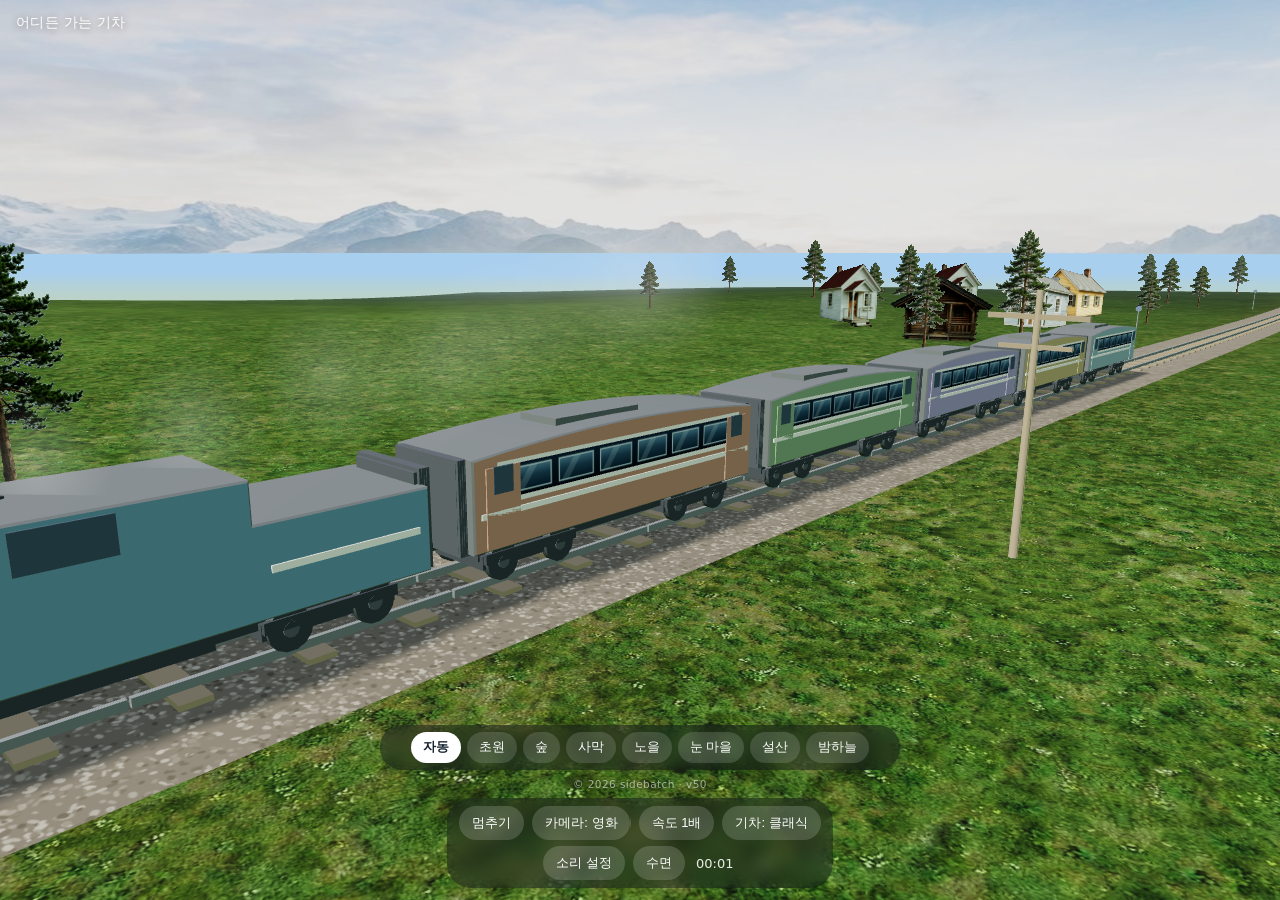
==== commit f71acb8d: "v50" ====
--- a/index.html
+++ b/index.html
@@ -74,10 +74,14 @@
   #err{position:fixed;top:38%;left:50%;transform:translate(-50%,-50%);max-width:86vw;background:rgba(120,20,20,.92);color:#fff;
     padding:14px 18px;border-radius:12px;font-size:13px;line-height:1.5;display:none;z-index:9;white-space:pre-wrap}
   #loading{position:fixed;inset:0;display:flex;align-items:center;justify-content:center;color:#dfeaf5;font-size:15px;letter-spacing:.06em;z-index:4}
+  #winFrame{position:fixed;inset:0;display:none;pointer-events:none;z-index:3;border-style:solid;border-color:#20242b;
+    border-width:4.5vmin 4.5vmin 8.5vmin 4.5vmin;border-radius:9vmin;box-shadow:inset 0 0 11vmin rgba(0,0,0,.5)}
+  #winSheen{position:absolute;inset:0;border-radius:5vmin;background:linear-gradient(115deg, rgba(255,255,255,.10) 0%, rgba(255,255,255,.02) 34%, rgba(255,255,255,0) 55%)}
 </style>
 </head>
 <body>
 <div id="loading">세상을 만드는 중...</div>
+<div id="winFrame"><div id="winSheen"></div></div>
 <div id="title">어디든 가는 기차</div>
 <div id="region"></div>
 <div id="mapcredit" style="display:none;position:fixed;left:8px;top:58px;color:rgba(255,255,255,.85);font-size:10px;z-index:5;text-shadow:0 1px 3px rgba(0,0,0,.5)">지도 · © OpenStreetMap contributors (ODbL) / 지형 · AWS Terrain Tiles · 위성 · Esri World Imagery<span id="satstat"></span></div>
@@ -118,11 +122,11 @@
 <script src="assets/RGBELoader.js"></script>
 <script src="assets/GLTFLoader.js"></script>
 <script>
-'use strict';(function(_0x3cf6eb,_0x5a4a03){const _0x1613e9={_0x34e74e:0x26,_0x52d9ed:0x23,_0x31066b:0x1f5,_0x2c268c:0x1d3,_0x1bcb0c:0x2fb,_0x26b8e1:0x13c,_0x24fbbb:0x20e,_0x4fecd9:0x121},_0xbf2e59=_0x3cf6eb();function _0x1045bb(_0x119c07,_0x28bdb8){return _0x4fc8(_0x119c07- -0x304,_0x28bdb8);}while(!![]){try{const _0x54647c=parseInt(_0x1045bb(-0x224,-0x1ec))/0x1+-parseInt(_0x1045bb(-0xd6,-_0x1613e9._0x34e74e))/0x2*(-parseInt(_0x1045bb(-0xb5,_0x1613e9._0x52d9ed))/0x3)+parseInt(_0x1045bb(-_0x1613e9._0x31066b,-0x316))/0x4+-parseInt(_0x1045bb(-_0x1613e9._0x2c268c,-_0x1613e9._0x1bcb0c))/0x5+-parseInt(_0x1045bb(-_0x1613e9._0x26b8e1,-0x143))/0x6*(parseInt(_0x1045bb(-0xc1,-0xd6))/0x7)+parseInt(_0x1045bb(-0xd8,-0x169))/0x8+-parseInt(_0x1045bb(-_0x1613e9._0x24fbbb,-_0x1613e9._0x4fecd9))/0x9;if(_0x54647c===_0x5a4a03)break;else _0xbf2e59['push'](_0xbf2e59['shift']());}catch(_0x2830d5){_0xbf2e59['push'](_0xbf2e59['shift']());}}}(_0xc7e5,0xcd1e7));const errBox=document[_0x4e05d4(0x49b,0x4b2)+_0x4e05d4(0x303,0x389)](_0x4e05d4(0x4fe,0x562));window[_0x4e05d4(0x5de,0x4a7)+_0x4e05d4(0x319,0x30a)](_0x4e05d4(0x578,0x453),_0x1992c4=>{const _0x2031f1={_0x264296:0x181,_0x4853c2:0x2cc,_0x55a06e:0xc3,_0x4b31db:0xdf,_0x3d45b3:0x131,_0x3566bf:0xcb};function _0x202cf9(_0x1f78c8,_0x4ae0f9){return _0x4fc8(_0x4ae0f9- -0x64,_0x1f78c8);}errBox[_0x202cf9(_0x2031f1._0x264296,_0x2031f1._0x4853c2)]['display']=_0x202cf9(0xb1,_0x2031f1._0x55a06e),errBox[_0x202cf9(_0x2031f1._0x4b31db,_0x2031f1._0x3d45b3)+'t']='오류가\x20생겼어요:\x20'+(_0x1992c4[_0x202cf9(_0x2031f1._0x3566bf,0xfc)]||_0x1992c4[_0x202cf9(0x286,0x2b0)]);});if(typeof THREE===_0x4e05d4(0x4d9,0x554)){errBox[_0x4e05d4(0x60e,0x58f)][_0x4e05d4(0x520,0x530)]='block',errBox[_0x4e05d4(0x362,0x3f4)+'t']=_0x4e05d4(0x60b,0x50b)+_0x4e05d4(0x34a,0x409);throw new Error(_0x4e05d4(0x499,0x354)+_0x4e05d4(0x5f7,0x4f9));}function hash(_0x247d53){const _0x5d49ff={_0x28ce6d:0x6e3},_0x40ab79=Math['sin'](_0x247d53*127.1+311.7)*43758.5453;function _0x4e91a2(_0x3ffd70,_0x40e143){return _0x4fc8(_0x40e143-0x374,_0x3ffd70);}return _0x40ab79-Math[_0x4e91a2(_0x5d49ff._0x28ce6d,0x63f)](_0x40ab79);}function clamp(_0x35a7cb,_0x7dedfb,_0x40a968){function _0x433a32(_0x75561c,_0x4b9b8a){return _0x4fc8(_0x75561c-0x384,_0x4b9b8a);}return Math[_0x433a32(0x572,0x49f)](_0x7dedfb,Math[_0x433a32(0x5a9,0x6e5)](_0x40a968,_0x35a7cb));}function lerp(_0x403c92,_0x211ed8,_0x3f5f86){return _0x403c92+(_0x211ed8-_0x403c92)*_0x3f5f86;}function smooth(_0x1c6343){return _0x1c6343*_0x1c6343*(0x3-0x2*_0x1c6343);}let _seed=0x75bcd15;function srand(_0x34fa75){_seed=_0x34fa75>>>0x0||0x1;}function rnd(){return _seed=_seed*0x41a7%0x7fffffff,(_seed-0x1)/0x7ffffffe;}const SEG3=0x334,BLEND3=0xe6,PALS=[{'name':'초원','sub':_0x4e05d4(0x2de,0x359),'sky':0xa9cfee,'gA':0x79b657,'gB':0x639e47,'far':0x8fb98a,'sun':0xfff2d8,'sunI':1.2,'hemiI':0.75,'night':0x0,'coast':0x0,'alpine':0x0,'snow':0x0},{'name':'숲','sub':_0x4e05d4(0x5f0,0x4ff),'sky':0x9ec9b4,'gA':0x4f8a45,'gB':0x3d7038,'far':0x5d8a66,'sun':0xf2ffd8,'sunI':1.05,'hemiI':0.65,'night':0x0,'coast':0x0,'alpine':0x0,'snow':0x0,'mount':0x0},{'name':'사막','sub':_0x4e05d4(0x522,0x4c7),'sky':0xf2c48d,'gA':0xddba68,'gB':0xcaa050,'far':0xc98d5a,'sun':0xffd9a0,'sunI':1.3,'hemiI':0.7,'night':0.15,'coast':0x0,'alpine':0x0,'snow':0x0,'mount':0x0,'desert':0x1},{'name':'노을','sub':_0x4e05d4(0x30d,0x39d),'sky':0xfb9a4e,'gA':0x9aa04e,'gB':0x7f9448,'far':0xc97a4a,'sun':0xffb066,'sunI':1.25,'hemiI':0.55,'night':0.25,'coast':0x0,'alpine':0x0,'snow':0x0},{'name':_0x4e05d4(0x448,0x3a7),'sub':_0x4e05d4(0x313,0x3da),'sky':0xcfdde8,'gA':0xf0f5f9,'gB':0xdfe9f1,'far':0xb9cbd8,'sun':0xeef4ff,'sunI':0x1,'hemiI':0.8,'night':0x0,'coast':0x0,'alpine':0x0,'snow':0.8},{'name':'설산','sub':'ALPINE','sky':0xd7e6f2,'gA':0xeef3f7,'gB':0xd3dee8,'far':0xa9bfd2,'sun':0xf4f8ff,'sunI':1.15,'hemiI':0.85,'night':0x0,'coast':0x0,'alpine':0x1,'snow':0x1},{'name':_0x4e05d4(0x2db,0x3df),'sub':_0x4e05d4(0x512,0x518),'sky':0xd1626,'gA':0x274434,'gB':0x1f382a,'far':0x1c2b3a,'sun':0x93b8ff,'sunI':0.3,'hemiI':0.33,'night':0x1,'coast':0x0,'alpine':0x0,'snow':0x0}],_ca=new THREE[(_0x4e05d4(0x324,0x339))](),_cb=new THREE[(_0x4e05d4(0x34f,0x339))]();function lerpCol(_0x3e7b4e,_0x1416ad,_0x239d5f,_0x523382){const _0x425883={_0x58d401:0x280,_0x1453ab:0x280,_0x7b3321:0x1fc,_0x20d6a0:0x2b5},_0x577536={_0x354b36:0x6};function _0x413007(_0x4014b7,_0x5b15ee){return _0x4fc8(_0x4014b7-_0x577536._0x354b36,_0x5b15ee);}return _ca[_0x413007(_0x425883._0x58d401,0x142)](_0x1416ad),_cb[_0x413007(_0x425883._0x1453ab,_0x425883._0x7b3321)](_0x239d5f),_0x3e7b4e[_0x413007(0x13e,0x1bf)](_ca)[_0x413007(0x2ab,_0x425883._0x20d6a0)](_cb,_0x523382),_0x3e7b4e;}let biomeLock=-0x1;function biomeIndexAt3(_0x54d260){const _0x2d842c={_0x17b4a3:0x125};function _0x64577(_0x10275a,_0xfd988c){return _0x4fc8(_0xfd988c- -_0x2d842c._0x17b4a3,_0x10275a);}if(biomeLock>=0x0)return biomeLock;return Math[_0x64577(0x2dc,0x1a6)](_0x54d260/SEG3);}function _0xc7e5(){const _0x599b59=['64UK7j2mimk3ia','Dw5Kx2zVCMvZDa','B3nPDgvpCgvYyq','q2fUBw9Yzq','y3vYCMvUDfrPBq','x25VC3rHBgDPyW','ywnVCW','Dgv4sw5MBW','oYb9','ywrKu2nHBgvKvG','DhjLzs1SzwfMEq','iZjIndi1nW','imk3ioYgJoUMRoQWGcdSHjZSHjZTNOG','vg9Uzu1HChbPBG','Aw5N','BhjVDxrLl21LDa','C3rLCa','zMfY','AgLKzgvU','CgLUzvnUB3C','rK9srvnu','Dw5Kx2zPzwXKlG','AxrLBxm','DhjHAw5cDg4','zxHWB25LBNrPyq','BgvYCa','C2v0rNjVBuv1Ba','7yoa7j2066I46RcaioUbNEUcMoUPTcdSHOW','yMDTuhjLDG','y2fUDMfZ','ywXS','mJuSmJu1ldaP','m0qG65287j2067Im65+S66AS66w8ia','BwfNzxj5l01HCa','Bw91BNq','Bg9VCa','CMvWzwf0','Aw5Uzxjive1m','Dw5PzM9YBsb2zq','C2f0DxjHDguOmq','C3rYAw5NAwz5','CYbIDxr0B24','yxnZzxrZl2jNBq','zgvY','zhvY','tKLhsfq','yxnZzxrZl3nREq','CMvSzwfZzq','y2fUy2vSu2nOzq','ioUWM+UkLcdSPjhSNBtSL5dSMPq','yMvNAw5qyxrO','yxrHBJi','u2nLBMu','Cg93','BNvSBa','q2fUDMfZvgv4Da','z2v0wG','C2v0vgfYz2v0qq','imk3ioYCHoYeSsdSP4dRQBqG7kcb','DMLZAwjPBgL0Eq','C2nYzwvU','y2fTzxjH','DgvUC2L0Eq','zMXVB3i','y3jLyxrLtwvKAq','Bwf0CML4v29YBa','twLYCM9Yzwrszq','CMvUzgvY','CgXHEq','zgLZCgXHEq','DwvbDfrPBwu','AgvPz2H0','CxvHzhjHDgLJqW','qxvKAw9dB250zq','Dw5Kx3n1BNnLDa','mcWGms4WktSGzW','BwfW','zw52AxjVBM1LBG','C2v0u2L6zq','t2jQzwn0m0q','yxnZzxrZl3bHBG','y3jLyxrLtgLUzq','zMLSBfjLy3q','q2LYy2XLr2vVBq','iZDKowrIoa','AgvTAuK','BwvZAa','Bwf0zxjPywW','Dgv4tM9YBwfSCW','BKDLB21LDhj5','C3rYB2TL','y29HC3q','mJuSmJu1ldaUnq','lc40kq','DxbKyxrLtwf0CG','BMfTzq','C291BMrqyw5LBa','twvZAa','C3rYB2TLuMvJDa','Dgv4DhvYzq','DhjHBNnWyxjLBG','ntuSmJu1lc4Zoa','zMLUza','Bg9JywXuB1DVCG','u2HHzgvYtwf0zq','Dw5KzwzPBMvK','CM90yxrPB24','CcHUB3jTywXPEG','y2fZDfnOywrVDW','C2v0ugL4zwXsyq','imk3ioYCHoYeSsdSP4dRQBqG67cB','otaSmteWldaP','AxrPB24Sms4Wkq','7j6LksdcTYdRUyZRK5WGrdi','Bwv0yq','zc5IAw4','C291BMrcDg4','yZmGDg9WoYb1BG','igTT','zxjY','y29SB3i','zgLUzW','B3v0Chv0rw5JBW','y3rPB25nyxbWAq','DMLZAwjSzq','Bw92zvrV','zs8XnI8','u2vYDMvYl3rPBa','zhvSzwrwywX1zq','q1blqYdcTYbmquS','ywXWAw5L','yNvMzMvY','ugvYC3bLy3rPDG','C2v0','lJe4ksbJB250CG','C2v0sxrLBq','DhLWzq','mJySmtC1ldaUoq','AxHxB3jSza','BwfWu2L6zq','Dg9YqwXS','BgvU','B19YB2nRAwvZlG','u3bOzxjLr2vVBq','Bg9HzgLUzW','C3rYB2TLu3r5Ba','CgfUBW','7kcCioUfUoYeOa','ywrKD2fUDa','vgLTzq','7lQq64ky64UKioUHNo2cPcdcTYdSI6q','B19HBhbPBMuUAG','DgLTzxvWzgf0zq','zgLY','CMLHBa','y3jVC3npCMLNAq','C3vUsq','C2HHzg93','zw5Kzwq','CM90yxrLwG','lc4Zkq','yw5VBNLTB3vZ','Dhj5','sgvTAxnWAgvYzq','C3r5Bgu','DhjHy2S','u2HHCgu','ugXHBMvhzw9Tzq','y2vPBa','Aw1Hz2u','z2fPBG','z2XVyMfSq29TCa','mZmSmJqWlc45kq','uxvHDgvYBMLVBG','C2vYDMLJzvDVCG','C3rHy2S','B0nVBNrLEhq','zwn0B3i','pc9ZBwfSBd4','BwL4vhjHAw4','BI1PBG','yMDTtMv4Da','lc41nsK','ANbN','y3jLyxrLt3nJAq','C2XLzxbfBMq','rgf0yq','ntuSmJu1lc4Zma','z2v0u2L6zq','Cf9OB3vZztyUCa','DgLSzxnmB2fKzq','quXqsu5f','C3jJ','zw5HyMXLza','y2XPy2S','BM9Uzq','D3jHCfm','zM9YrwfJAa','AhqTBwL4zxiTDG','C3rLBMvY','zMLSBfrLEhq','Bgf0ma','BgvK','iZeWmwmYnG','Dw5Kx2fSCgLUzq','CML4q29SDw1U','CMDIysGXnIWYnG','DgLVBG','zxrYEq','CM9JAW','zhvYyxrPB24','lMDSyG','AwzVCM0GDMvJmW','C2v0rNjVBu1HDa','z2vVBwv0CNK','BMuUBxaZ','DxbKyxrL','BMvHCG','Ag91C2uUz2XI','ldaUmZqP','C2v0wfLA','yMDTtM93','B25LCNjVCG','zxjtB3vYy2u','ug9PBNrZtwf0zq','Aw4OkxSGzMXVyq','Dg9W','Cf9OB3vZztiUCa','tM9ZDgfSz2LJia','BMvFBwL4lM1WmW','yMfSzq','yxbWBhLnyxrYAq','ntuSmJu1ldaUoa','C2LU','Awj1Dgu','tgfRzsbmB3vPCW','DgHLBG','yxr0CMLIDxrLCW','pgjYpUUGIoYDTo2bRcdRO6JSNBq','r0XurKXVywrLCG','Aw5UzxjxAwr0Aa','BgLMzq','lc4YocK','C2XLzxbqyw5LBa','6RIW7lcO6RcaioUPIoY2SoYALa','z2v0q29UDgv4Da','q29SB3i','zxnO','C2XLzxbmzwz0','zgvZzxj0','zMXLEa','qNvMzMvYqxr0CG','mtaXotiXm1fswLrmzW','CM91BMrszwn0','Dg9Uzu1HChbPBG','A2vY','iZe4mJyZnq','yMfUzhbHC3m','q29IyMXLC3rVBG','6RIW7lcOoIa','ANnVBG','Aw5KzxHpzG','CM90yxrLwq','qMfUzMy','z2v0wa','Cf9WAw5LlNbUzW','zgvSzxrL','jsdIGjtIGjtIGjqG7lQu66QO7jA0','CM90yxrLwa','Cf9OB3vZztmUCa','ywrKq29SB3jtDa','BwfWCgLUzW','i2u4yJiZyq','veHsruuGBwLZCW','mZGZnda1ngftqKvZyG','sfqTnZeWma','6Roe7iAnioQWGoQ4Sa','uMfPBcbeCMLMDa','tuvbre9x','y3vT','CMDIysGYmtaSmG','AhLWB3q','CxvLCNLtzwXLyW','ntuSmJu1lc44nq','7iAm66ASioY8NoQ4Sa','imk3ioYCHoYeSsdSP4dRQBqG7iUK','y3jVC3nwzwn0BW','Dxj2zvrV','DMvS','C3vZCgvUzgvK','swnVC2fOzwrYBW','Cg9PCW','66Mi7lAu6RIW','yZmGDLa7ihzVAq','ndiSmJiWldaUma','7iIy66M0ia','Aw5UzxjizwLNAa','BwL4vhjHAw5w','C25VDW','ndC3mZu2nhDxA3v0Cq','B25SB2fK','BeXPz2H0','Bg9Uma','vgv4DhvYzuXVyq','Bg9N','zhjHD0LTywDL','z2v0wq','DxnLCKrHDge','C2fTCgXLCW','BgLUzvrV','C2XLzxbcDg4','yxjYyxK','yMLHCW','qMfJA1nPzgu','phnTywXSpG','y29TChv0zvzLCG','igjVDdSGDMfYEq','CM93CW','yxn0kdeUmdyP','CMLNAhq','r3jVDxa','Aw9UoYbNBf9qBW','C2nHBgu','yMXVy2S','BMLNAhq','Cf9OB3vZztqUCa','qNLjza','uKDcruXVywrLCG','BwL4txvZAwnw','DgfU','zg93','sw5ZDgfUy2vKtq','C2LUzq','nZi0mtmWnvf6DeLjyG','y2HHBMDL','B19ZDw5ZzxqUAG','ndaSmJe0la','ntuSmJu1ldaP','C3vUC2v0','yNv0Dg9U','y29WEq','rxvSzxi','7j217iQK7zse66ci7iQK','CMvNAxn0zxi','Bwf0CML4','C2L0Aw9Uid0GCa','u1vou0vu','zwXSAxbZzq','DMfYEwLUzYb2zq','ioYKHoQZOcdSNOJSLRtSMPq','DfrPBwu','Ahr0Chm6lY9Zzq','y3jLyxrLuMfKAq','DhjHBNnSyxrL','CM91BMq','y2fTqNrU','64IiioUNIoYDHa','C2XPy2u','zgv2AwnLugL4zq','x2v4ChjLC3mUBq','y3jLyxrLr2fPBG','Cf9OB3vZzs5WBG','C2v0wq','yxjJ','Dg9gAxHLza','7iUK7kcCioUfUoYeOa','iZHHnMqXzG','ldaP','zNjVBuvXDwLYzq','zxn0l3nLCNzPyW','7iUK7kcCioUfUoYeOcdRJBdSNBtTHldRPBW','C2LNBMfS','7iAm66ASioUbHoQ4Sa','Aw1L','CMvTB3zL','zMXPCa','DhjHDMvYC2u','i2zMzMzMzG','CMfUzg9T','rg91yMXLu2LKzq','BwvZC2fNzq','ywrgAwX0zxi','BfjHBxbuB1zHBa','u3bVDeXPz2H0','y2HPBgrYzw4','CgXHEwLUzW','C2T5','tu9vtLrbsu4','CMvNAw9U','sevbteLorYbmsq','Ag91C2u','y2f0y2G','te9breLorW','i3nSzwvWq2HPCa','CgfSBq','yw5TB3jL','z3jPza','C3rVCa','C29UBgLUzs5JBW','C2fUCY1ZzxjPzG','B19KzxnLCNqUAG','yxnZzxrZl2DYBW','twvZAejHC2LJtq','ienbtK1puKu','zgLZCg9Zzq','C2v0vMfSDwvbDa','BgLUzwfYuMfTCa','u05pvW','ntuSmJu1lc4XmW','yxrLCMLHBa','q09bu1q','CMDIysGXnJuSmq','67cK7zwy64Qy','rxH0CNvKzuDLBW','C2LNBG','zgf5','BgLNAhrOB3vZzq','ntuSmJu1lc4YmG','y3jLyxrLrwXLBq','q0foqurjqu4GuG','C2v0qxr0CMLIDq','BwfWy3jLzgL0','udSGDM9PzcbTyq','yM9SzcaZmhb4ia','zgf0yxnLDa','C2XLzxbdDxn0BW','Aw50zw5ZAxr5','vg9wywX1zuf0va','CgLUzq','yxnZzxrZl3bYBW','y291BNq','ldm2lc45kq','yxbWzw5Kq2HPBa','Dgv4DenVBNrLBG','CgvHDfDYyxbWAq','y29TChv0zujVDq','zw5JB2rPBMC','CgfKu3rHCNq','yM90Dg9T','C3vI','y2fYCW','oduSmJm1ldaP','y2H1BMTZ','CMDIka','C3bLzwrcDg4','BM9YBwfS','Cf9OB3vZztuUCa','Dw5PzM9YBxm','BNnPDhK','CMvUzgvYt3jKzq','zMLSBa','v2vIr0Xszw5Kzq','CMDIysGWldaSma','twf0CML4na','67Ai65+S7jIK7kEaioUQU+2wIoYwToYALc4','ChjLBg9Hza','y2XVy2S','rsbmt1vju0uG4OAs','yM90','yM91BMrPBMDcBW','D3jHCfq','C2nLBMu','D2vIA2L0qxvKAq','Dw5Kx2rLC2vYDa','ldeP','lMPWzW','7iAn64+eia','zw1PC3nPDMvjBG','CgLUzs10CMvLlG','C3vZCgvUza','iZvKnZm1ma','C3rHCNrLza','zsbszxzLCMLL','zNjLCxvLBMn5','Bwf0','y29SCW','AgfSzG','ntuSmJu1ldeP','CcWGCg93kgGSma','yM9Szca0nhb4ia','zMLSDgvY','Aw5KzxG','BfzPzxDnyxrYAq','C3vU','ntGYndm4twvdBxfX','z2v0','zM9UDa','yNvZAc5NBgi','yxjYyxLcDwzMzq','y29Z','imk3ia','ue1sru1hzw5LCG','uengu29MDfnOyq','C3rHDgu','6RIW6Rsa7iUK','7kkf66om6RMm7kEaia','ug9PBNrZ','ChvZAa','iZjJndm1nG','D2LKDgG','qNvMzMvYr2vVBq','DhjPyw5NBgu','CgXHEuj0BG','C3CUANm','Aw5WDxq','z0v4Cg9ZDxjL','CMDIysGYntuSmq','rgLYzwn0Aw9Uyq','Bg9VA0f0','iZuXnJGZzG','B3bHy2L0Eq','BgfTCa','Dg9oB25jBMrLEa','7jIK66wy6RcaioYdNEQYVoYwToYALdOG','Cg9ZAxrPB24','7jQP65cOicJTG4dSNBWG','BMrPBMDcB3G','CMvJDgLVBG','BMv4DhbVAq','DgLSzxnfCNi','CMvHBa','zgvZDgLUyxrPBW','Bwf4','y29TCg9Zzq','u3bYAxrL','z3jVDxa','BxvZAwm','zhjLyw0','zxjYB3i','7lM066Mu6528oIa','Cf9YB2nRlNbUzW','BwfWyMfY','x2rHEs5Ozhi','7iQKiokaLokaLokaLca','ldaUntuP','DgfYz2v0','ntuSmJu1lc4XnG','Dg9Nz2XL','C2HHzg93twfW','z2vVBq','B2nHBa','ntuSmJu1ldaUoq','C3rHCNq','zNj1C3r1Bun1Ba','CM9Qzwn0Aw9Utq','Bg93','A2v5CW','DgLV','BMvLzhnvCgrHDa','CMvJzwL2zvnOyq','y2vUDgvYt2zM','DMfSDwu','C2v0twf0CML4qq','y2XHC3nmAxn0','y3jLyxrLqNvMzG','Bg9Hza','rM9N','twvZAfn0yw5Kyq','CM91z2G','y29UBMvJDa','DMfSDwvZ','y2XLyxjszwn0','yMfJA2DYB3vUza','u3bYAxrLtwf0zq','x2nVyMjSzxn0BW','ldaUmJGP','z2v0q2vUDgvY','DxjL','D2fRzuXVy2S','CMDIysGYntuSmG','C1jhqKvUy29KAq','Ag91C2uY','C2v0sw5KzxG','ys5QC29U','yw5PC290CM9WEq','zw52twfWsw50zq','C2f0C3rHDa','BwLU','i2y0zJrMna','BM93','BgLUzvDPzhrO','66AS6RcaioYeNoYeNo2EIcdSPitQS6aG','yxjhCMfKAwvUDa','C291BMruB2DNBa','odmYmZeZnKfuzwLlqG','DxjJzq','mtH3CLroDe4','i2zMmJaYma','ldm2lc44nsK','t0nlsuvt','zsbsywLSD2f5','AgfZ','Ag91C2uTmI5NBa','zxHW','ywrK','nYSWlJeWlcaWlG','zw5KAw5N','CMDIysGYmJuSmG','BwL4v2LUzfy','q3LSAw5Kzxjhzq','CNzLCI5HCMnNAq','7yg0656y7iUD','7lQq64ky64UKioUHNo2cPa','CMrnyxrLCMLHBa','DxbKyxrLuhjVAG','67Mi7yUW7kEa','zwn0Aw9Utwf0CG','ndLssgjjq3K','BMvNyxrL','C2fTCgXLuMf0zq','C2XLzxbdyw5Jzq','ywXhCMfKAwvUDa','ywrKrxzLBNrmAq','Dg90ywW','z2XVD01HDa','BgvUz3rO','mZuSmJu1la','CMvHzhK','y2XVBMu','ndy5odnmv01srxu','yNvZAa','iZq5nJu3zG','BfjHDgLV','z2v0rwXLBwvUDa','z3vSyxjszwzSzq','Bg9U','q29UzuDLB21LDa','z2v0v29YBgreAq','AgvHzgXPz2H0','qM94r2vVBwv0CG','yxnZzxrZl21Vza','y3jLyxrLqMLXDq','vMvJDg9YmW','y3rHBMD1BgfY','zNjVBq','tgLNAhq','u2HHCgvhzw9Tzq','zxmVv29YBgrFsq','i2zMmdaWma','Dw5Kx21LywrVDW','Bf9gCMfNq29SBW','DY5WBMC','B21LDhj5','zM9N','revtrvju','yxnZzxrZl3jLyq','z2v0sxrLBq','B3DUtwf0','DgL0Bgu','i2zMztLHoa','Dw5Kx3nUB3CUAG','z3jHzgLLBNq','Bg93CgfZCW','B2zMC2v0','65kK7jEq7isC','ywjZ','DhjHAw4','qwrKAxrPDMvcBa','zsH2ucKUEsOXlG','ktSGFq','zw50','Bwv0CNK','C2v0sgv4','zMLSBfn0EwXL','Aw5NihzLyZmGDG','DcbOid0Gy2XHBq','y2fJDhvZ','mdeSmtiYldaUmW','zg9TrwXLBwvUDa','BwL4txvZAwm','BgvHzNK','Cf9Jywn0DxmUCa','BM9YBwfSAxPL','zg90','CMvZDw1L','lM1WmW','7j207iQKieXHA2uGtg8','BgvMDa','D2LUza','C29YDa'];_0xc7e5=function(){return _0x599b59;};return _0xc7e5();}function biomeAt3(_0x4c364c){const _0x52df18={_0x40102f:0x30,_0x2c2547:0x165,_0x4bc107:0x100};function _0x42d0bc(_0xb703fa,_0x3088d6){return _0x4fc8(_0xb703fa- -0x21b,_0x3088d6);}const _0x52cf20=biomeIndexAt3(_0x4c364c);return PALS[(_0x52cf20%PALS[_0x42d0bc(_0x52df18._0x40102f,_0x52df18._0x2c2547)]+PALS[_0x42d0bc(0x30,_0x52df18._0x4bc107)])%PALS['length']];}function paletteAt3(_0x2e2eec){const _0x5a6e74={_0x26c8bf:0x24f,_0x56dafd:0x346,_0x476fcc:0x2ea,_0xe45efe:0x24f,_0x85d7e0:0x3da,_0x46c3a7:0x2ef,_0x5a7f01:0xe3,_0x12c2a3:0x71,_0x25107b:0xde,_0x11c280:0x2a6,_0x1332b0:0x32c,_0x45aa50:0x285,_0x5d90dd:0x2e5,_0x2797ca:0x103,_0x481d41:0x12c,_0x208923:0x296,_0x537c8e:0x2eb,_0xae1f12:0x2eb,_0x47edcd:0x308,_0x4b4006:0x1a9,_0x5ad6d8:0x112,_0x3f4495:0x2b2,_0x188034:0xbf,_0x526402:0xe1,_0xe0a29b:0xad,_0x1b38ba:0x1e6,_0x5da465:0x1ab,_0x412263:0x2a1,_0x3346ae:0x2a1,_0x5813a3:0x1cb},_0x5f11ba={_0x369972:0x4},_0x3209be=biomeIndexAt3(_0x2e2eec),_0xd9f50=PALS[(_0x3209be%PALS[_0x4e3df8(0x10d,_0x5a6e74._0x26c8bf)]+PALS[_0x4e3df8(_0x5a6e74._0x56dafd,0x24f)])%PALS['length']],_0x1312ac=PALS[((_0x3209be+0x1)%PALS['length']+PALS[_0x4e3df8(_0x5a6e74._0x476fcc,_0x5a6e74._0xe45efe)])%PALS[_0x4e3df8(0x182,_0x5a6e74._0xe45efe)]],_0x57a3c3=biomeLock>=0x0?0x0:_0x2e2eec-_0x3209be*SEG3,_0x59a1b6=smooth(clamp((_0x57a3c3-(SEG3-BLEND3))/BLEND3,0x0,0x1)),_0x579190={'name':_0xd9f50[_0x4e3df8(_0x5a6e74._0x85d7e0,_0x5a6e74._0x46c3a7)],'sub':_0xd9f50[_0x4e3df8(_0x5a6e74._0x5a7f01,0x19f)],'sky':new THREE['Color'](),'gA':new THREE[(_0x4e3df8(-_0x5a6e74._0x12c2a3,_0x5a6e74._0x25107b))](),'gB':new THREE['Color'](),'far':new THREE[(_0x4e3df8(0x1f7,0xde))](),'sun':new THREE[(_0x4e3df8(0xa6,_0x5a6e74._0x25107b))](),'sunI':lerp(_0xd9f50[_0x4e3df8(_0x5a6e74._0x11c280,_0x5a6e74._0x1332b0)],_0x1312ac[_0x4e3df8(0x2ee,0x32c)],_0x59a1b6),'hemiI':lerp(_0xd9f50[_0x4e3df8(_0x5a6e74._0x45aa50,0x2e5)],_0x1312ac[_0x4e3df8(0x40d,_0x5a6e74._0x5d90dd)],_0x59a1b6),'night':lerp(_0xd9f50[_0x4e3df8(0x7e,0x12c)],_0x1312ac[_0x4e3df8(_0x5a6e74._0x2797ca,_0x5a6e74._0x481d41)],_0x59a1b6),'coast':lerp(_0xd9f50[_0x4e3df8(_0x5a6e74._0x208923,_0x5a6e74._0x537c8e)],_0x1312ac[_0x4e3df8(0x28d,_0x5a6e74._0xae1f12)],_0x59a1b6),'alpine':lerp(_0xd9f50[_0x4e3df8(_0x5a6e74._0x47edcd,0x312)],_0x1312ac['alpine'],_0x59a1b6),'snow':lerp(_0xd9f50[_0x4e3df8(_0x5a6e74._0x4b4006,_0x5a6e74._0x5ad6d8)],_0x1312ac['snow'],_0x59a1b6),'mount':lerp(_0xd9f50['mount']||0x0,_0x1312ac[_0x4e3df8(0x333,_0x5a6e74._0x3f4495)]||0x0,_0x59a1b6),'desert':lerp(_0xd9f50[_0x4e3df8(_0x5a6e74._0x188034,0xe1)]||0x0,_0x1312ac[_0x4e3df8(0x98,_0x5a6e74._0x526402)]||0x0,_0x59a1b6)};lerpCol(_0x579190[_0x4e3df8(_0x5a6e74._0xe0a29b,0x16a)],_0xd9f50[_0x4e3df8(_0x5a6e74._0x1b38ba,0x16a)],_0x1312ac[_0x4e3df8(_0x5a6e74._0x5da465,0x16a)],_0x59a1b6),lerpCol(_0x579190['gA'],_0xd9f50['gA'],_0x1312ac['gA'],_0x59a1b6),lerpCol(_0x579190['gB'],_0xd9f50['gB'],_0x1312ac['gB'],_0x59a1b6),lerpCol(_0x579190['far'],_0xd9f50[_0x4e3df8(0x360,_0x5a6e74._0x412263)],_0x1312ac[_0x4e3df8(0x30f,_0x5a6e74._0x3346ae)],_0x59a1b6),lerpCol(_0x579190[_0x4e3df8(0x146,_0x5a6e74._0x5813a3)],_0xd9f50[_0x4e3df8(0x20b,0x1cb)],_0x1312ac[_0x4e3df8(0x236,_0x5a6e74._0x5813a3)],_0x59a1b6);function _0x4e3df8(_0x585823,_0x7d5de7){return _0x4fc8(_0x7d5de7-_0x5f11ba._0x369972,_0x585823);}return _0x579190;}const ALP_W=PALS['map'](_0x4adf44=>_0x4adf44[_0x4e05d4(0x655,0x56d)]||0x0),MNT_W=PALS[_0x4e05d4(0x478,0x537)](_0x26f57e=>_0x26f57e['mount']||0x0);function biomeW(_0x1479e7,_0x4c1018){const _0x378e14={_0x5abb02:0x640},_0x1b82e7={_0x2f5ac5:0x35a};if(biomeLock>=0x0)return _0x4c1018[biomeLock];const _0x22d760=Math['floor'](_0x1479e7/SEG3),_0x3d72eb=_0x4c1018[_0x2a9d6b(_0x378e14._0x5abb02,0x5a5)];function _0x2a9d6b(_0x15b1ab,_0x479c00){return _0x4fc8(_0x479c00-_0x1b82e7._0x2f5ac5,_0x15b1ab);}const _0x4d8d72=_0x4c1018[(_0x22d760%_0x3d72eb+_0x3d72eb)%_0x3d72eb],_0x2d661b=_0x4c1018[((_0x22d760+0x1)%_0x3d72eb+_0x3d72eb)%_0x3d72eb],_0x183eca=_0x1479e7-_0x22d760*SEG3,_0x45ac01=smooth(clamp((_0x183eca-(SEG3-BLEND3))/BLEND3,0x0,0x1));return lerp(_0x4d8d72,_0x2d661b,_0x45ac01);}function alpineW(_0x47443d){return biomeW(_0x47443d,ALP_W);}function mountW(_0x2d7553){return biomeW(_0x2d7553,MNT_W);}function latAt(_0x134e2a){const _0x2ca0a1={_0x481434:0x2a1},_0x48912c={_0x462561:0x1d4};function _0x259818(_0x2f09f6,_0x47ddbc){return _0x4fc8(_0x47ddbc-_0x48912c._0x462561,_0x2f09f6);}return Math[_0x259818(0x1b5,0x2a1)](_0x134e2a*0.004)*0x5a+Math['sin'](_0x134e2a*0.0011+1.3)*0x8c+Math[_0x259818(0x3e2,_0x2ca0a1._0x481434)](_0x134e2a*0.00023+0.5)*0xb4;}function elevAt(_0x142243){const _0x3ca273={_0x1d7324:0x10a,_0x276c34:0x130,_0x1587b1:0x20,_0x3b9a0e:0x130,_0x3395ba:0x230,_0x55626e:0x198},_0x24f08e=Math[_0x2fceb8(0x130,_0x3ca273._0x1d7324)](_0x142243*0.0021+0.7)*4.5+Math[_0x2fceb8(_0x3ca273._0x276c34,_0x3ca273._0x1587b1)](_0x142243*0.0006)*0x7+Math[_0x2fceb8(_0x3ca273._0x3b9a0e,0x44)](_0x142243*0.0053)*1.6;function _0x2fceb8(_0x19d725,_0x43f2ed){return _0x4fc8(_0x19d725-0x63,_0x43f2ed);}const _0x9bfd26=alpineW(_0x142243),_0x28b08d=mountW(_0x142243);return _0x24f08e+_0x9bfd26*(0xb+Math[_0x2fceb8(0x130,_0x3ca273._0x3395ba)](_0x142243*0.0013+0x2)*5.5+Math['sin'](_0x142243*0.0042)*1.4)+_0x28b08d*(0x7+Math[_0x2fceb8(0x130,_0x3ca273._0x55626e)](_0x142243*0.0017+0.9)*3.2+Math[_0x2fceb8(0x130,0x135)](_0x142243*0.005)*0x1);}const _pv=new THREE[(_0x4e05d4(0x591,0x4bb))]();function pathPoint(_0x50c360,_0x142fbd){const _0x57f0ff={_0x3ab9e8:0x36,_0x3b2a50:0xb6},_0x3293fb={_0x4e7cc1:0x25b};function _0x1f5581(_0x1d357e,_0x45a11f){return _0x4fc8(_0x45a11f- -_0x3293fb._0x4e7cc1,_0x1d357e);}return(_0x142fbd||_pv)[_0x1f5581(_0x57f0ff._0x3ab9e8,_0x57f0ff._0x3b2a50)](_0x50c360,elevAt(_0x50c360),latAt(_0x50c360));}function groundH(_0x1a7e1d,_0x24b08f){const _0x59f994={_0x39448b:0x556,_0x7c4bc7:0x4dc,_0x30b42b:0x315,_0x1fd18f:0x1da,_0x1f0334:0x2df,_0x45b48:0x52f,_0x3dac45:0x515},_0x1920b9={_0x2c9a0e:0x248},_0x29c1da=latAt(_0x1a7e1d),_0x34e295=elevAt(_0x1a7e1d),_0xe09293=paletteAt3(_0x1a7e1d),_0x2d9c43=_0x24b08f-_0x29c1da,_0x1a31ac=Math['abs'](_0x2d9c43),_0x21c0df=clamp((_0x1a31ac-0x10)/0x5a,0x0,0x1),_0x32f4ee=_0x21c0df*_0x21c0df;function _0x1bdc40(_0x3024ba,_0x5cc54e){return _0x4fc8(_0x3024ba-_0x1920b9._0x2c9a0e,_0x5cc54e);}const _0x7232ac=0x1+_0xe09293[_0x1bdc40(_0x59f994._0x39448b,_0x59f994._0x7c4bc7)]*1.9+_0xe09293[_0x1bdc40(0x4f6,0x573)]*1.25,_0x272c7e=(Math[_0x1bdc40(_0x59f994._0x30b42b,0x300)](_0x1a7e1d*0.011+_0x24b08f*0.017)*2.2+Math[_0x1bdc40(0x315,0x3bb)](_0x1a7e1d*0.004-_0x24b08f*0.006+0x2)*4.5+Math[_0x1bdc40(_0x59f994._0x30b42b,0x317)]((_0x1a7e1d+_0x24b08f)*0.0016)*0x7)*_0x32f4ee*_0x7232ac,_0x3af6da=(Math[_0x1bdc40(0x315,_0x59f994._0x1fd18f)](_0x1a7e1d*0.006+_0x24b08f*0.0045)*3.2+Math[_0x1bdc40(_0x59f994._0x30b42b,_0x59f994._0x1f0334)]((_0x1a7e1d-_0x24b08f)*0.0022+0x1)*5.5)*_0x32f4ee*1.15;let _0x4484db=_0x34e295+lerp(_0x272c7e,_0x3af6da,_0xe09293[_0x1bdc40(0x325,0x1e4)]);const _0x5a1229=_0xe09293[_0x1bdc40(_0x59f994._0x45b48,_0x59f994._0x3dac45)];if(_0x5a1229>0.03&&_0x2d9c43>0x0){const _0x3b893b=smooth(clamp((_0x2d9c43-0x10)/0x2e,0x0,0x1));_0x4484db=lerp(_0x4484db,_0x34e295-2.6,_0x5a1229*_0x3b893b*(0x1-_0x32f4ee*0.4));}const _0x3a3d77=bridgeZoneAt(_0x1a7e1d);if(_0x3a3d77){const _0x168c25=smooth(Math['min'](clamp((_0x1a7e1d-_0x3a3d77[0x0])/0x10,0x0,0x1),clamp((_0x3a3d77[0x1]-_0x1a7e1d)/0x10,0x0,0x1)));if(_0x168c25>0x0)_0x4484db=lerp(_0x4484db,Math[_0x1bdc40(0x46d,0x4be)](_0x4484db,_0x34e295-0x8),_0x168c25);}return _0x4484db;}function bridgeZoneAt(_0x5a2172){const _0x24317={_0x3bf559:0x253,_0xbf5af1:0x253,_0x2e1acb:0x105,_0x28e19e:0x236},_0x5b25d1={_0x2a4de4:0xb8},_0x39e952=Math[_0x16e254(0x251,0x383)](_0x5a2172/CHUNK);if(biomeAt3(_0x39e952*CHUNK+CHUNK/0x2)[_0x16e254(_0x24317._0x3bf559,_0x24317._0xbf5af1)]!==_0x16e254(_0x24317._0x2e1acb,_0x24317._0x28e19e))return null;function _0x16e254(_0x389180,_0x4a7cb8){return _0x4fc8(_0x4a7cb8-_0x5b25d1._0x2a4de4,_0x389180);}if(hash(_0x39e952*13.73)>=0.5)return null;return[_0x39e952*CHUNK+0x37,_0x39e952*CHUNK+0xcd];}const renderer=new THREE[(_0x4e05d4(0x511,0x406))+'rer']({'antialias':!![]});renderer[_0x4e05d4(0x5e5,0x558)+_0x4e05d4(0x56d,0x466)](Math[_0x4e05d4(0x4fd,0x484)](window[_0x4e05d4(0x494,0x3a9)+_0x4e05d4(0x506,0x4b1)]||0x1,0x2)),renderer[_0x4e05d4(0x423,0x539)](window[_0x4e05d4(0x404,0x333)],window[_0x4e05d4(0x2a0,0x36b)+'t']),renderer[_0x4e05d4(0x38c,0x45d)][_0x4e05d4(0x331,0x304)]=!![],renderer[_0x4e05d4(0x314,0x45d)][_0x4e05d4(0x4aa,0x573)]=THREE[_0x4e05d4(0x3c4,0x42f)+'dowMap'],renderer[_0x4e05d4(0x585,0x565)+_0x4e05d4(0x449,0x564)]=THREE[_0x4e05d4(0x32a,0x47d)+'ng'],renderer[_0x4e05d4(0x267,0x341)+'g']=THREE['ACESFilmic'+_0x4e05d4(0x3c8,0x4f8)+'g'],renderer[_0x4e05d4(0x30b,0x341)+_0x4e05d4(0x40c,0x43c)]=1.04,document['body'][_0x4e05d4(0x2d4,0x3f3)+'d'](renderer[_0x4e05d4(0x3b7,0x4df)]);const scene=new THREE[(_0x4e05d4(0x60a,0x51f))]();scene[_0x4e05d4(0x5b0,0x475)]=new THREE['Color'](0xa9cfee),scene['fog']=new THREE[(_0x4e05d4(0x45c,0x46f))](0xa9cfee,0x82,0x2d0);const skyMat=new THREE[(_0x4e05d4(0x5f9,0x553))+(_0x4e05d4(0x653,0x585))]({'side':THREE[_0x4e05d4(0x259,0x37c)],'depthWrite':![],'fog':![],'uniforms':{'top':{'value':new THREE['Color'](0x8fc3e8)},'bot':{'value':new THREE[(_0x4e05d4(0x40e,0x339))](0xd8ecfa)}},'vertexShader':_0x4e05d4(0x4b6,0x39f)+_0x4e05d4(0x24d,0x368)+'d\x20main(){\x20'+'vP\x20=\x20posit'+_0x4e05d4(0x248,0x384)+_0x4e05d4(0x381,0x39c)+_0x4e05d4(0x550,0x463)+'atrix*mode'+_0x4e05d4(0x48f,0x425)+'x*vec4(pos'+_0x4e05d4(0x510,0x55b)+_0x4e05d4(0x5ec,0x4f3),'fragmentShader':_0x4e05d4(0x580,0x511)+_0x4e05d4(0x44c,0x560)+_0x4e05d4(0x3af,0x317)+_0x4e05d4(0x44b,0x37f)+_0x4e05d4(0x5d8,0x4db)+_0x4e05d4(0x468,0x3e9)+_0x4e05d4(0x29d,0x324)+_0x4e05d4(0x3d3,0x4dc)+_0x4e05d4(0x54e,0x556)+_0x4e05d4(0x609,0x4d5)+_0x4e05d4(0x52b,0x496)+_0x4e05d4(0x482,0x536)+_0x4e05d4(0x4b5,0x4c3)+'r\x20=\x20vec4(m'+'ix(bot,\x20to'+_0x4e05d4(0x303,0x421)+'.75)),\x201.0'+_0x4e05d4(0x5eb,0x4d6)}),skyDome=new THREE[(_0x4e05d4(0x61c,0x54c))](new THREE[(_0x4e05d4(0x553,0x57a))+'etry'](0x5dc,0x18,0xc),skyMat);skyDome[_0x4e05d4(0x420,0x462)+_0x4e05d4(0x36b,0x30d)]=![],scene[_0x4e05d4(0x4e3,0x495)](skyDome);const apronMat=new THREE[(_0x4e05d4(0x511,0x3d5))+'aterial']({'color':0x6d7f5e,'fog':!![]}),apron=new THREE[(_0x4e05d4(0x4c1,0x54c))](new THREE[(_0x4e05d4(0x459,0x53e))+'etry'](0xa28,0x28),apronMat);apron['rotation']['x']=-Math['PI']/0x2,apron[_0x4e05d4(0x566,0x445)]['y']=-9.5,apron[_0x4e05d4(0x2bc,0x404)+'r']=-0x5,apron[_0x4e05d4(0x3ab,0x462)+_0x4e05d4(0x350,0x30d)]=![],scene[_0x4e05d4(0x545,0x495)](apron);const bgColor=new THREE[(_0x4e05d4(0x486,0x339))](0xa9cfee);scene[_0x4e05d4(0x41d,0x475)]=bgColor;const pmrem=new THREE[(_0x4e05d4(0x470,0x42e))+'ator'](renderer),skyTexs={},envCache={};let skyMode=_0x4e05d4(0x5b6,0x4ce);if(THREE[_0x4e05d4(0x350,0x38a)]){const rgbe=new THREE[(_0x4e05d4(0x4bc,0x38a))]();for(const [key,file]of[[_0x4e05d4(0x411,0x3e2),_0x4e05d4(0x409,0x519)+_0x4e05d4(0x5a9,0x457)],[_0x4e05d4(0x28f,0x395),_0x4e05d4(0x3e6,0x519)+'_sunset.hd'+'r']]){rgbe[_0x4e05d4(0x38a,0x46e)](file,_0x367813=>{const _0x27d706={_0x1f6c99:0x157,_0x53c52b:0x167,_0x50f504:0x95,_0x4a3bbd:0x6,_0x19d9f9:0x30,_0x58d5d5:0xad};function _0x3f8af9(_0x34f808,_0x31bcfd){return _0x4fc8(_0x31bcfd- -0x25a,_0x34f808);}_0x367813[_0x3f8af9(-_0x27d706._0x1f6c99,-_0x27d706._0x53c52b)]=THREE['Equirectan'+_0x3f8af9(_0x27d706._0x50f504,-_0x27d706._0x4a3bbd)+_0x3f8af9(-_0x27d706._0x19d9f9,_0x27d706._0x58d5d5)+'ng'],skyTexs[key]=_0x367813;},undefined,()=>{});}}const panoTexs={},PANO_BG={'MEADOW':0x9db9dc,'FOREST':0x9db9dc,'DESERT':0xf0b183,'COAST':0xa8d4ea,'SUNSET':0xf2a56b,'SNOW':0xcfdde8,'ALPINE':0xd7e6f2},panoMesh=new THREE[(_0x4e05d4(0x573,0x54c))](new THREE[(_0x4e05d4(0x4c2,0x49a))+(_0x4e05d4(0x5ed,0x4c5))](0x6a4,0x6a4,0x5dc,0x28,0x1,!![]),new THREE[(_0x4e05d4(0x460,0x3d5))+(_0x4e05d4(0x2d3,0x3dc))]({'side':THREE[_0x4e05d4(0x25b,0x37c)],'fog':![],'depthWrite':![]}));panoMesh[_0x4e05d4(0x413,0x567)]=![],panoMesh[_0x4e05d4(0x551,0x462)+_0x4e05d4(0x265,0x30d)]=![],panoMesh[_0x4e05d4(0x52a,0x404)+'r']=-0xa,scene['add'](panoMesh);for(const [psub,pfile]of[[_0x4e05d4(0x221,0x359),_0x4e05d4(0x5b2,0x53b)+'o_rockies.'+_0x4e05d4(0x442,0x2fa)],[_0x4e05d4(0x530,0x4ff),_0x4e05d4(0x5c7,0x53b)+_0x4e05d4(0x692,0x579)+'jpg'],[_0x4e05d4(0x43f,0x4c7),_0x4e05d4(0x5ae,0x53b)+_0x4e05d4(0x460,0x3d3)+'pg'],[_0x4e05d4(0x3f1,0x39d),_0x4e05d4(0x509,0x53b)+_0x4e05d4(0x3c3,0x392)+'pg'],[_0x4e05d4(0x2e8,0x3da),_0x4e05d4(0x663,0x53b)+'o_snow.jpg'],[_0x4e05d4(0x1d3,0x302),_0x4e05d4(0x5f6,0x53b)+_0x4e05d4(0x58c,0x582)+'pg']]){new THREE[(_0x4e05d4(0x460,0x372))+(_0x4e05d4(0x4be,0x516))]()[_0x4e05d4(0x48a,0x46e)](pfile,_0x4861ad=>{const _0x5df49f={_0x5cfbb6:0xd3,_0x5196c0:0x20f,_0x3e565a:0x159,_0x5c4539:0x178,_0x26604b:0xd9,_0x2d0186:0xd1,_0x1c779e:0x82,_0x3db4f7:0x2d5,_0x411554:0x59},_0x1250e5={_0x216570:0xc5};function _0x223f64(_0x562089,_0x43c7b6){return _0x4fc8(_0x562089- -_0x1250e5._0x216570,_0x43c7b6);}_0x4861ad[_0x223f64(_0x5df49f._0x5cfbb6,_0x5df49f._0x5196c0)]=THREE[_0x223f64(_0x5df49f._0x3e565a,_0x5df49f._0x5c4539)+'ng'],_0x4861ad['wrapS']=THREE[_0x223f64(0x209,_0x5df49f._0x26604b)+_0x223f64(_0x5df49f._0x2d0186,-_0x5df49f._0x1c779e)+'ng'],_0x4861ad[_0x223f64(0x1eb,_0x5df49f._0x3db4f7)]['x']=0x2,_0x4861ad[_0x223f64(0x15d,_0x5df49f._0x411554)]=0x8,panoTexs[psub]=_0x4861ad;},undefined,()=>{});}const groundTexs={};for(const [gsub,gfile,grx,gry]of[[_0x4e05d4(0x2e7,0x359),'assets/gro'+_0x4e05d4(0x4b7,0x4c2)+'.jpg',0xa,0x12],['FOREST',_0x4e05d4(0x523,0x3d4)+_0x4e05d4(0x542,0x4ec)+_0x4e05d4(0x38a,0x414),0x8,0xe],[_0x4e05d4(0x409,0x4c7),_0x4e05d4(0x4fe,0x3d4)+_0x4e05d4(0x453,0x412)+_0x4e05d4(0x4f1,0x414),0x8,0xe],[_0x4e05d4(0x258,0x39d),_0x4e05d4(0x3d8,0x3d4)+_0x4e05d4(0x590,0x535)+_0x4e05d4(0x40c,0x414),0x8,0xe],['SNOW',_0x4e05d4(0x48b,0x3d4)+_0x4e05d4(0x497,0x4cd)+'pg',0x8,0xe],[_0x4e05d4(0x278,0x302),_0x4e05d4(0x3a4,0x3d4)+_0x4e05d4(0x21f,0x30f)+'.jpg',0x8,0xe]]){new THREE[(_0x4e05d4(0x391,0x372))+'der']()[_0x4e05d4(0x3aa,0x46e)](gfile,_0x17ee12=>{const _0x47050a={_0x2fcd09:0x4bf,_0x12e756:0x3d3,_0x3bd84c:0x545,_0xfb3cc5:0x537,_0x205366:0x49f,_0x5a48d6:0x549,_0x5aaa7b:0x4af};_0x17ee12[_0x12df28(_0x47050a._0x2fcd09,_0x47050a._0x12e756)]=THREE[_0x12df28(_0x47050a._0x3bd84c,0x564)+'ng'],_0x17ee12[_0x12df28(0x3cf,0x3fb)]=_0x17ee12['wrapT']=THREE[_0x12df28(0x5f5,_0x47050a._0xfb3cc5)+_0x12df28(0x4bd,_0x47050a._0x205366)+'ng'],_0x17ee12['repeat'][_0x12df28(0x638,0x678)](grx,gry),_0x17ee12[_0x12df28(_0x47050a._0x5a48d6,_0x47050a._0x5aaa7b)]=0x8;function _0x12df28(_0x23b670,_0x27f71d){return _0x4fc8(_0x23b670-0x327,_0x27f71d);}groundTexs[gsub]=_0x17ee12;},undefined,()=>{});}let bbTex=null,bbMat=null;const bbGeom=new THREE['PlaneGeome'+(_0x4e05d4(0x5ee,0x58d))](0.98,0x2);function _0x4e05d4(_0xd43a90,_0x44dfe0){const _0x5a517c={_0x4656d4:0x25f};return _0x4fc8(_0x44dfe0-_0x5a517c._0x4656d4,_0xd43a90);}bbGeom[_0x4e05d4(0x4cf,0x3a4)](0x0,0x1,0x0);const BB_SET=new Map();let houseTex=null;const HOUSES=[];for(const hf of[_0x4e05d4(0x3c7,0x3f0)+_0x4e05d4(0x3f0,0x3ac)+'g','assets/pro'+_0x4e05d4(0x352,0x326)+'ng',_0x4e05d4(0x2ca,0x3f0)+_0x4e05d4(0x3e5,0x350)+'ng',_0x4e05d4(0x40c,0x3f0)+_0x4e05d4(0x2fe,0x388)+'ng',_0x4e05d4(0x4ea,0x3f0)+_0x4e05d4(0x47c,0x401)+'ng',_0x4e05d4(0x36a,0x3f0)+_0x4e05d4(0x2b0,0x300)+'ng']){new THREE[(_0x4e05d4(0x271,0x372))+(_0x4e05d4(0x471,0x516))]()[_0x4e05d4(0x3f4,0x46e)](hf,_0xa1a01a=>{const _0x4f7162={_0x381789:0x6d1,_0x5924e7:0x5fe,_0x1c3c83:0x52c,_0x39f3cc:0x70f,_0xa9dcbf:0x5b3,_0x5134c4:0x5dd,_0x38c1c2:0x521,_0x5c3a53:0x426,_0x28e84d:0x5b1,_0x568ba7:0x61b,_0x1eff16:0x53b,_0x3b5f07:0x6d1,_0x481465:0x7e1};function _0x3a8c54(_0x4a4359,_0x1b6fdc){return _0x4fc8(_0x4a4359-0x3dc,_0x1b6fdc);}_0xa1a01a['encoding']=THREE[_0x3a8c54(0x5fa,_0x4f7162._0x381789)+'ng'],_0xa1a01a[_0x3a8c54(_0x4f7162._0x5924e7,_0x4f7162._0x1c3c83)]=0x8;const _0x301e8b=new THREE[(_0x3a8c54(_0x4f7162._0x39f3cc,0x856))+'try'](0x2*_0xa1a01a['image'][_0x3a8c54(_0x4f7162._0xa9dcbf,_0x4f7162._0x5134c4)]/_0xa1a01a[_0x3a8c54(0x711,0x82b)]['height'],0x2);_0x301e8b[_0x3a8c54(_0x4f7162._0x38c1c2,_0x4f7162._0x5c3a53)](0x0,0x1,0x0),HOUSES[_0x3a8c54(_0x4f7162._0x28e84d,0x50c)]({'mat':new THREE['MeshStanda'+(_0x3a8c54(_0x4f7162._0x568ba7,0x505))]({'map':_0xa1a01a,'alphaTest':0.45,'side':THREE[_0x3a8c54(_0x4f7162._0x1eff16,0x4ca)],'roughness':0x1}),'geom':_0x301e8b});if(typeof SHARED_GEO!==_0x3a8c54(_0x4f7162._0x3b5f07,_0x4f7162._0x481465))SHARED_GEO[_0x3a8c54(0x612,0x50f)](_0x301e8b);houseTex=_0xa1a01a;},undefined,()=>{});}const shadowTex=((()=>{const _0x55b7ba={_0x51b999:0x369,_0x37f2f3:0x3c2,_0x31112d:0x2f4,_0x701611:0x3f3,_0x96e3d2:0x321,_0x4e73a9:0x17a,_0x87dd10:0x23c,_0x5ee675:0x21c,_0x2e3795:0x2f2,_0x12c93c:0x43b,_0x18c262:0x363,_0x19811a:0x343},_0x31839e={_0x45d1e6:0x14a},_0x34f573=document['createElem'+_0x114a35(_0x55b7ba._0x51b999,_0x55b7ba._0x37f2f3)](_0x114a35(_0x55b7ba._0x31112d,_0x55b7ba._0x701611));_0x34f573[_0x114a35(0x3e9,0x321)]=_0x34f573['height']=0x80;const _0x45b96e=_0x34f573[_0x114a35(_0x55b7ba._0x96e3d2,0x223)]('2d'),_0x7be0b0=_0x45b96e['createRadi'+'alGradient'](0x40,0x40,0x4,0x40,0x40,0x3e);_0x7be0b0[_0x114a35(_0x55b7ba._0x4e73a9,_0x55b7ba._0x87dd10)+'op'](0x0,_0x114a35(0x3d6,0x2f2)+_0x114a35(_0x55b7ba._0x5ee675,0x344)),_0x7be0b0['addColorSt'+'op'](0.7,_0x114a35(0x1a4,_0x55b7ba._0x2e3795)+_0x114a35(_0x55b7ba._0x12c93c,_0x55b7ba._0x18c262)),_0x7be0b0[_0x114a35(0x2d4,0x23c)+'op'](0x1,'rgba(0,0,0'+',0)'),_0x45b96e[_0x114a35(0x33e,0x3c5)]=_0x7be0b0;function _0x114a35(_0x3e5071,_0x4db8f7){return _0x4fc8(_0x4db8f7-_0x31839e._0x45d1e6,_0x3e5071);}return _0x45b96e[_0x114a35(_0x55b7ba._0x19811a,0x428)](0x0,0x0,0x80,0x80),new THREE[(_0x114a35(0x4fc,0x40d))+'ure'](_0x34f573);})()),shadowGeom=new THREE[(_0x4e05d4(0x550,0x592))+(_0x4e05d4(0x6bf,0x58d))](0x2,0x2);shadowGeom[_0x4e05d4(0x208,0x34f)](-Math['PI']/0x2);const shadowMat=new THREE[(_0x4e05d4(0x4ed,0x3d5))+(_0x4e05d4(0x488,0x3dc))]({'map':shadowTex,'transparent':!![],'depthWrite':![],'opacity':0.55});new THREE['TextureLoa'+'der']()['load'](_0x4e05d4(0x523,0x3d4)+_0x4e05d4(0x5d2,0x500)+'jpg',_0x1bd070=>{const _0x395da4={_0x7e6868:0x3f7,_0x1b9aa7:0x493,_0x219072:0x35a,_0x4b11b3:0x25a,_0x583376:0x416,_0x3e6fe1:0x3c8},_0x238fd2={_0x14e76a:0x4e0,_0x179faa:0x589,_0x57a2be:0x6b5,_0x3718e0:0x4e1},_0x81ed39={_0x1d8d8a:0x2d9},_0x3c9aed={_0x555d2e:0x1f4};_0x1bd070[_0x5b2a0d(0x38c,_0x395da4._0x7e6868)]=THREE[_0x5b2a0d(0x412,_0x395da4._0x1b9aa7)+'ng'],_0x1bd070['wrapS']=_0x1bd070[_0x5b2a0d(0x3a4,_0x395da4._0x219072)]=THREE['MirroredRe'+_0x5b2a0d(0x38a,_0x395da4._0x4b11b3)+'ng'];function _0x5b2a0d(_0x3c09df,_0x5b4d5a){return _0x4fc8(_0x3c09df-_0x3c9aed._0x555d2e,_0x5b4d5a);}_0x1bd070[_0x5b2a0d(_0x395da4._0x583376,0x54b)]=0x8;const _0x236052=[[0x2,1.25],[0x3,1.9],[1.5,0.94]],_0x4b2cc0=[0xffffff,0xf2e8d5,0xe2d8c2];fieldMats[_0x5b2a0d(0x29d,_0x395da4._0x3e6fe1)]((_0x2385e1,_0x2733a1)=>{const _0x80c3a6=_0x1bd070[_0x4a7b95(0x43b,0x527)]();_0x80c3a6[_0x4a7b95(0x3e8,0x4e1)+'e']=!![],_0x80c3a6[_0x4a7b95(_0x238fd2._0x14e76a,_0x238fd2._0x179faa)][_0x4a7b95(_0x238fd2._0x57a2be,0x5ea)](_0x236052[_0x2733a1][0x0],_0x236052[_0x2733a1][0x1]),_0x80c3a6[_0x4a7b95(0x57f,0x54a)][_0x4a7b95(0x633,0x5ea)](_0x2733a1*0.37,_0x2733a1*0.53),_0x2385e1[_0x4a7b95(0x4ac,0x5b1)]=_0x80c3a6;function _0x4a7b95(_0xd492ab,_0x45e667){return _0x4fc8(_0x45e667-_0x81ed39._0x1d8d8a,_0xd492ab);}_0x2385e1[_0x4a7b95(0x67c,0x5dd)][_0x4a7b95(0x4d0,0x5ea)](_0x4b2cc0[_0x2733a1]),_0x2385e1[_0x4a7b95(0x60e,_0x238fd2._0x3718e0)+'e']=!![];});},undefined,()=>{}),new THREE[(_0x4e05d4(0x2f3,0x372))+'der']()['load']('assets/pro'+_0x4e05d4(0x32d,0x34c),_0x1c8af3=>{const _0x14a661={_0x96bbc3:0x2d,_0x4acf5e:0x1c,_0x39108f:0xa,_0x57e36f:0xf,_0x1f2cf3:0x48};_0x1c8af3[_0x331a88(-0x5d,-0x149)]=THREE[_0x331a88(0x29,0x148)+'ng'];function _0x331a88(_0x2da18c,_0x46bb6f){return _0x4fc8(_0x2da18c- -0x1f5,_0x46bb6f);}_0x1c8af3[_0x331a88(_0x14a661._0x96bbc3,0x1d)]=0x8,bbMat=new THREE[(_0x331a88(_0x14a661._0x4acf5e,-_0x14a661._0x39108f))+(_0x331a88(0x4a,-_0x14a661._0x57e36f))]({'map':_0x1c8af3,'alphaTest':0.45,'side':THREE[_0x331a88(-0x96,_0x14a661._0x1f2cf3)],'roughness':0x1}),bbTex=_0x1c8af3;},undefined,()=>{});let palmTex=null,palmMat=null;new THREE[(_0x4e05d4(0x314,0x372))+(_0x4e05d4(0x4cd,0x516))]()[_0x4e05d4(0x564,0x46e)](_0x4e05d4(0x44c,0x3f0)+'p_palm.png',_0x1e4180=>{const _0x1e2818={_0x55658a:0x3a3,_0x6e6187:0x486,_0x376a3c:0x429,_0x3aba31:0x4d9,_0x65247e:0x42d,_0x198f72:0x329,_0x334bb9:0x41c,_0x408379:0x4e1,_0x2a1acd:0x36a},_0x597893={_0x1f8921:0x20b};_0x1e4180[_0x5b9b08(_0x1e2818._0x55658a,_0x1e2818._0x6e6187)]=THREE[_0x5b9b08(_0x1e2818._0x376a3c,_0x1e2818._0x3aba31)+'ng'],_0x1e4180[_0x5b9b08(_0x1e2818._0x65247e,_0x1e2818._0x198f72)]=0x8;function _0x5b9b08(_0xf6df0b,_0x4536cc){return _0x4fc8(_0xf6df0b-_0x597893._0x1f8921,_0x4536cc);}palmMat=new THREE[(_0x5b9b08(_0x1e2818._0x334bb9,0x517))+(_0x5b9b08(0x44a,_0x1e2818._0x408379))]({'map':_0x1e4180,'alphaTest':0.45,'side':THREE[_0x5b9b08(_0x1e2818._0x2a1acd,0x271)],'roughness':0x1}),palmTex=_0x1e4180;},undefined,()=>{});let cactusTex=null,cactusMat=null,cactusGeomBB=null;new THREE[(_0x4e05d4(0x449,0x372))+(_0x4e05d4(0x4cb,0x516))]()[_0x4e05d4(0x585,0x46e)](_0x4e05d4(0x315,0x3f0)+_0x4e05d4(0x619,0x4e2)+'ng',_0x5707d2=>{const _0x3ff260={_0x586cb8:0x180,_0x34ff1b:0x1fa,_0xed2ffd:0x107,_0x5e43d6:0xd9,_0x4da6a2:0x1b9,_0x18cb38:0x19f,_0x5f2c0d:0x1b,_0x130359:0x2d,_0x20f3ad:0xde,_0x968252:0x1d,_0x5085c8:0x85,_0x23db6a:0x76,_0x4aab6a:0x3b,_0x3dcc1e:0x1d3},_0x288312={_0x2e5cc3:0x318};_0x5707d2[_0x41e710(-_0x3ff260._0x586cb8,-0x79)]=THREE[_0x41e710(-0xfa,-_0x3ff260._0x34ff1b)+'ng'],_0x5707d2['anisotropy']=0x8,cactusMat=new THREE[(_0x41e710(-_0x3ff260._0xed2ffd,-0x232))+(_0x41e710(-_0x3ff260._0x5e43d6,-0x1fb))]({'map':_0x5707d2,'alphaTest':0.45,'side':THREE[_0x41e710(-_0x3ff260._0x4da6a2,-_0x3ff260._0x18cb38)],'roughness':0x1}),cactusTex=_0x5707d2;function _0x41e710(_0x596d0a,_0x11fc6c){return _0x4fc8(_0x596d0a- -_0x288312._0x2e5cc3,_0x11fc6c);}cactusGeomBB=new THREE[(_0x41e710(_0x3ff260._0x5f2c0d,-_0x3ff260._0x130359))+(_0x41e710(0x16,-_0x3ff260._0x20f3ad))](0x2*_0x5707d2[_0x41e710(_0x3ff260._0x968252,-0x24)][_0x41e710(-0x141,-_0x3ff260._0x5085c8)]/_0x5707d2[_0x41e710(0x1d,-_0x3ff260._0x23db6a)][_0x41e710(-0x45,_0x3ff260._0x4aab6a)],0x2),cactusGeomBB[_0x41e710(-_0x3ff260._0x3dcc1e,-0x130)](0x0,0x1,0x0);},undefined,()=>{});let pineSnowTex=null,pineSnowMat=null,pineSnowGeomBB=null;new THREE[(_0x4e05d4(0x2af,0x372))+(_0x4e05d4(0x3cd,0x516))]()[_0x4e05d4(0x3e5,0x46e)](_0x4e05d4(0x301,0x3f0)+'p_pine_sno'+_0x4e05d4(0x3ac,0x4c4),_0x53c495=>{const _0x4d695e={_0x554bc3:0x6,_0x4dee4e:0x196,_0x54bc7a:0x54,_0x23a4b2:0x72,_0x3b939b:0x1d0,_0x55951d:0xa0,_0x378632:0x16e,_0xf3d474:0x20},_0x150122={_0xf60c11:0x165};_0x53c495['encoding']=THREE['sRGBEncodi'+'ng'],_0x53c495['anisotropy']=0x8,pineSnowMat=new THREE['MeshStanda'+'rdMaterial']({'map':_0x53c495,'alphaTest':0.45,'side':THREE[_0x2393e7(0x30,-_0x4d695e._0x554bc3)],'roughness':0x1});function _0x2393e7(_0x48283f,_0x34b924){return _0x4fc8(_0x34b924- -_0x150122._0xf60c11,_0x48283f);}pineSnowTex=_0x53c495,pineSnowGeomBB=new THREE[(_0x2393e7(0x218,0x1ce))+(_0x2393e7(0x1fc,0x1c9))](0x2*_0x53c495[_0x2393e7(_0x4d695e._0x4dee4e,0x1d0)][_0x2393e7(_0x4d695e._0x54bc7a,_0x4d695e._0x23a4b2)]/_0x53c495[_0x2393e7(0xa7,_0x4d695e._0x3b939b)][_0x2393e7(_0x4d695e._0x55951d,_0x4d695e._0x378632)],0x2),pineSnowGeomBB[_0x2393e7(0x58,-_0x4d695e._0xf3d474)](0x0,0x1,0x0);},undefined,()=>{});let rockTex=null,rockMat=null,rockGeomBB=null;new THREE[(_0x4e05d4(0x340,0x372))+(_0x4e05d4(0x5be,0x516))]()[_0x4e05d4(0x3ac,0x46e)](_0x4e05d4(0x327,0x3f0)+_0x4e05d4(0x58c,0x455),_0xd3161d=>{const _0x4b836e={_0x4ef35a:0x42a,_0x6a1710:0x4e5,_0x5de113:0x694,_0x5c82bd:0x5d4,_0x1be11c:0x5db,_0x47806c:0x55f,_0x2d9d3a:0x4c6},_0x396930={_0x39cc85:0x2a6};function _0x261964(_0x1a41e3,_0x218a9a){return _0x4fc8(_0x218a9a-_0x396930._0x39cc85,_0x1a41e3);}_0xd3161d[_0x261964(0x38f,0x43e)]=THREE[_0x261964(_0x4b836e._0x4ef35a,0x4c4)+'ng'],_0xd3161d[_0x261964(0x5f2,0x4c8)]=0x8,rockMat=new THREE[(_0x261964(0x388,0x4b7))+(_0x261964(0x3c9,_0x4b836e._0x6a1710))]({'map':_0xd3161d,'alphaTest':0.45,'side':THREE['DoubleSide'],'roughness':0x1}),rockTex=_0xd3161d,rockGeomBB=new THREE['PlaneGeome'+(_0x261964(_0x4b836e._0x5de113,_0x4b836e._0x5c82bd))](0x2*_0xd3161d[_0x261964(0x5b2,_0x4b836e._0x1be11c)]['width']/_0xd3161d[_0x261964(_0x4b836e._0x47806c,0x5db)]['height'],0x2),rockGeomBB[_0x261964(_0x4b836e._0x2d9d3a,0x3eb)](0x0,0x1,0x0);},undefined,()=>{});const _skyTop=new THREE['Color'](),_skyBot=new THREE[(_0x4e05d4(0x2a3,0x339))](),_white=new THREE[(_0x4e05d4(0x3d5,0x339))](0xffffff),_black=new THREE[(_0x4e05d4(0x41c,0x339))](0x0),camera=new THREE[(_0x4e05d4(0x608,0x56f))+'eCamera'](0x37,window[_0x4e05d4(0x3cb,0x333)]/window[_0x4e05d4(0x44b,0x36b)+'t'],0.1,0x960);camera[_0x4e05d4(0x3c5,0x445)][_0x4e05d4(0x66d,0x570)](-0x1e,0xe,0x3c);const hemi=new THREE[(_0x4e05d4(0x6ad,0x58e))+(_0x4e05d4(0x49f,0x4be))](0xbfd9ea,0x53684a,0.75);scene['add'](hemi);const sun=new THREE[(_0x4e05d4(0x40d,0x43e))+(_0x4e05d4(0x45e,0x370))](0xfff2d8,1.2);sun[_0x4e05d4(0x52f,0x557)]=!![],sun[_0x4e05d4(0x6d2,0x588)][_0x4e05d4(0x57c,0x576)][_0x4e05d4(0x6a7,0x570)](0x800,0x800),sun[_0x4e05d4(0x5ee,0x588)][_0x4e05d4(0x61a,0x528)][_0x4e05d4(0x5c9,0x4e8)]=-0xa0,sun['shadow'][_0x4e05d4(0x63d,0x528)][_0x4e05d4(0x286,0x382)]=0xa0,sun[_0x4e05d4(0x5be,0x588)]['camera'][_0x4e05d4(0x289,0x325)]=0xa0,sun[_0x4e05d4(0x4f0,0x588)][_0x4e05d4(0x632,0x528)][_0x4e05d4(0x2e6,0x3f9)]=-0xa0,sun['shadow'][_0x4e05d4(0x5cd,0x528)][_0x4e05d4(0x3bc,0x31c)]=0xa,sun['shadow'][_0x4e05d4(0x46b,0x528)][_0x4e05d4(0x602,0x4fc)]=0x320,sun['shadow'][_0x4e05d4(0x25a,0x37b)]=-0.0006,scene[_0x4e05d4(0x594,0x495)](sun),scene[_0x4e05d4(0x429,0x495)](sun[_0x4e05d4(0x3a9,0x45a)]);function canvasTex(_0xad422e,_0x3f9027,_0x30d093,_0x232e1a){const _0x2dd9e6={_0x4f2cfe:0x563,_0x51e94d:0x596,_0x1fe231:0x3c4,_0x1aac89:0x48f,_0x43a943:0x483,_0x31f728:0x4df,_0x451f84:0x393,_0x25c0f5:0x292,_0x54b924:0x45b},_0x159187=document['createElem'+_0x2d35e5(_0x2dd9e6._0x4f2cfe,_0x2dd9e6._0x51e94d)]('canvas');_0x159187['width']=_0xad422e,_0x159187['height']=_0x3f9027,_0x30d093(_0x159187[_0x2d35e5(_0x2dd9e6._0x1fe231,_0x2dd9e6._0x1aac89)]('2d'),_0xad422e,_0x3f9027);const _0xbd877a=new THREE[(_0x2d35e5(0x5ae,0x60a))+'ure'](_0x159187);_0xbd877a[_0x2d35e5(_0x2dd9e6._0x43a943,_0x2dd9e6._0x31f728)]=THREE[_0x2d35e5(0x509,0x54b)+'ng'];_0x232e1a&&(_0xbd877a[_0x2d35e5(_0x2dd9e6._0x451f84,_0x2dd9e6._0x25c0f5)]=_0xbd877a[_0x2d35e5(0x49b,_0x2dd9e6._0x54b924)]=THREE['RepeatWrap'+'ping']);function _0x2d35e5(_0x5788fc,_0x43e986){return _0x4fc8(_0x5788fc-0x2eb,_0x43e986);}return _0xbd877a[_0x2d35e5(0x50d,0x658)]=0x4,_0xbd877a;}const noiseTex=canvasTex(0x100,0x100,(_0x2699b1,_0x2bd925,_0x40f23c)=>{const _0x44fd0a={_0x43e55c:0x259,_0x30f9ea:0x2fe,_0x571b75:0x3ed,_0x45dcb9:0x2ae};_0x2699b1[_0x3be32c(0x2ae,0x35b)]=_0x3be32c(_0x44fd0a._0x43e55c,0x199),_0x2699b1[_0x3be32c(0x311,0x1bd)](0x0,0x0,_0x2bd925,_0x40f23c),srand(0x1092);function _0x3be32c(_0x54b946,_0x15a1bd){return _0x4fc8(_0x54b946-0x33,_0x15a1bd);}for(let _0x48c89a=0x0;_0x48c89a<0x1450;_0x48c89a++){const _0x43dd50=0xcd+Math[_0x3be32c(_0x44fd0a._0x30f9ea,_0x44fd0a._0x571b75)](rnd()*0x32);_0x2699b1[_0x3be32c(_0x44fd0a._0x45dcb9,0x3e0)]=_0x3be32c(0x1d2,0x215)+_0x43dd50+','+_0x43dd50+','+_0x43dd50+')',_0x2699b1['fillRect'](rnd()*_0x2bd925,rnd()*_0x40f23c,0x1+rnd()*2.2,0x1+rnd()*2.2);}},!![]),gravelTex=canvasTex(0x100,0x100,(_0x3bad89,_0x20b1b9,_0x3f508c)=>{const _0x475b70={_0x2e0cba:0x2fd,_0x3b3e7b:0x3ad,_0x57fafd:0x3e6,_0x23f7f4:0x3ad,_0x1df042:0x390,_0x15a870:0x2d1,_0x585f3b:0x3f0,_0x585866:0x271},_0x54b4d3={_0x366320:0x132};_0x3bad89[_0x486ff9(_0x475b70._0x2e0cba,_0x475b70._0x3b3e7b)]='#6f675c',_0x3bad89['fillRect'](0x0,0x0,_0x20b1b9,_0x3f508c);function _0x486ff9(_0x447795,_0x5b8247){return _0x4fc8(_0x5b8247-_0x54b4d3._0x366320,_0x447795);}srand(0x309);for(let _0x4906dc=0x0;_0x4906dc<0x960;_0x4906dc++){const _0x1835ca=0x4e+Math[_0x486ff9(0x491,0x3fd)](rnd()*0x46);_0x3bad89[_0x486ff9(_0x475b70._0x57fafd,_0x475b70._0x23f7f4)]=_0x486ff9(_0x475b70._0x1df042,_0x475b70._0x15a870)+(_0x1835ca+0xe)+','+(_0x1835ca+0x6)+','+(_0x1835ca-0x6)+')',_0x3bad89[_0x486ff9(0x38b,_0x475b70._0x585f3b)](),_0x3bad89[_0x486ff9(0x11d,_0x475b70._0x585866)](rnd()*_0x20b1b9,rnd()*_0x3f508c,0x1+rnd()*2.6,0x1+rnd()*1.8,rnd()*0x3,0x0,Math['PI']*0x2),_0x3bad89['fill']();}},!![]),smokeTex=canvasTex(0x80,0x80,(_0xe1a712,_0x2b7c2f,_0x53a247)=>{const _0x5270c3={_0x3ea526:0x1ce,_0x2d00d4:0xa2,_0x5bca22:0x2d1,_0x553d4d:0x380,_0x4053a2:0x50,_0x268a27:0x2a7,_0x1c51d8:0x207,_0x1d5f69:0x17c,_0x2025cc:0x3aa,_0xb6e273:0x37b,_0x13dbf9:0x3c3,_0x57c106:0x85,_0xce66a0:0x305,_0x275b74:0x2f3},_0x14d731={_0x58d38a:0x8a},_0x3d4d5a=_0xe1a712[_0x52e408(_0x5270c3._0x3ea526,_0x5270c3._0x2d00d4)+_0x52e408(_0x5270c3._0x5bca22,_0x5270c3._0x553d4d)](0x40,0x40,0x4,0x40,0x40,0x3c);function _0x52e408(_0x43d1b9,_0x43828e){return _0x4fc8(_0x43d1b9-_0x14d731._0x58d38a,_0x43828e);}_0x3d4d5a[_0x52e408(0x17c,_0x5270c3._0x4053a2)+'op'](0x0,_0x52e408(_0x5270c3._0x268a27,_0x5270c3._0x1c51d8)+_0x52e408(0x189,0x11f)+')'),_0x3d4d5a[_0x52e408(_0x5270c3._0x1d5f69,0x12f)+'op'](0.55,_0x52e408(0x2a7,_0x5270c3._0x2025cc)+_0x52e408(_0x5270c3._0xb6e273,_0x5270c3._0x13dbf9)+')'),_0x3d4d5a[_0x52e408(_0x5270c3._0x1d5f69,_0x5270c3._0x57c106)+'op'](0x1,_0x52e408(0x2a7,0x3e6)+_0x52e408(0x1bf,0xa5)),_0xe1a712[_0x52e408(_0x5270c3._0xce66a0,_0x5270c3._0x275b74)]=_0x3d4d5a,_0xe1a712['fillRect'](0x0,0x0,_0x2b7c2f,_0x53a247);}),windowStripTex=canvasTex(0x400,0x40,(_0x15ccd5,_0x58199c,_0x54d304)=>{const _0x325cb0={_0x5c59c6:0x33,_0x22f5f2:0x188,_0x198b6e:0x2d5,_0x3553ba:0x6a,_0x4b9acd:0x99,_0x4df47f:0x12,_0x20cc6f:0x9e};_0x15ccd5[_0x3cac85(0x122,_0x325cb0._0x5c59c6)](0x0,0x0,_0x58199c,_0x54d304),_0x15ccd5[_0x3cac85(_0x325cb0._0x22f5f2,_0x325cb0._0x198b6e)]=_0x3cac85(_0x325cb0._0x3553ba,_0x325cb0._0x4b9acd);const _0x5456b0=0x9,_0x13e1ab=0x4a,_0x1a207a=(_0x58199c-_0x5456b0*_0x13e1ab)/(_0x5456b0+0x1);function _0x3cac85(_0x4bb3c1,_0x387c29){return _0x4fc8(_0x4bb3c1- -0xf3,_0x387c29);}for(let _0x6fc789=0x0;_0x6fc789<_0x5456b0;_0x6fc789++){const _0x5a50e2=_0x1a207a+_0x6fc789*(_0x13e1ab+_0x1a207a);_0x15ccd5['beginPath'](),_0x15ccd5[_0x3cac85(-_0x325cb0._0x4df47f,_0x325cb0._0x20cc6f)](_0x5a50e2,0x9,_0x13e1ab,0x2e,0x7),_0x15ccd5[_0x3cac85(0xb3,-0x3d)]();}});function carSideTexture(_0x5cb741,_0x9daa4f){const _0x1f1045={_0x18710d:0x144,_0x341c4f:0x18b,_0x1dfc57:0xab,_0x43fcaa:0x1eb,_0x298cd6:0x1eb,_0x18e519:0x25a,_0x3c265a:0x1eb,_0x3c7895:0x270,_0xc208d7:0x194,_0x4b360c:0x167,_0x5ee3f0:0x45,_0x1c8eb0:0x62,_0x570b14:0x157,_0xe1a9ae:0x286,_0x46e1fc:0x72,_0x36253a:0x135,_0x3072b5:0x207,_0x4e8756:0x11f,_0xb6e0d0:0x1,_0x582b80:0xfa,_0x348faf:0x1db,_0x21e58:0x161,_0x5d5862:0x1f4,_0x59cdb3:0xf2,_0x5e9014:0x54,_0x2f0234:0x1f,_0x104348:0x2c,_0x215dc4:0x9,_0x403cbb:0x40,_0x230de1:0xdd,_0x1071ad:0x14d,_0xf1e981:0xb5,_0x161fe6:0x11,_0x49e58c:0x22b,_0x379ee3:0xdb,_0x1fc0f5:0x186,_0x5482b6:0x135,_0x12902a:0x4f,_0x48f39e:0x123,_0x5b1efb:0x1,_0x2f8354:0xf8,_0x154740:0x63,_0x297ce0:0x214,_0x381ffe:0x152,_0x5039c4:0x16a,_0x391243:0x321,_0x3f532c:0x174,_0x57dc3d:0xb0,_0x15cb01:0x33a,_0x9c443e:0x14a};return canvasTex(0x400,0x100,(_0x3a19d3,_0x4c8268,_0x52d64e)=>{const _0x23bb0b='#'+_0x5cb741['toString'](0x10)[_0x407ca8(-_0x1f1045._0x18710d,-_0x1f1045._0x341c4f)](0x6,'0'),_0x2044c1=_0x3a19d3['createLine'+_0x407ca8(-0xb3,-_0x1f1045._0x1dfc57)](0x0,0x0,0x0,_0x52d64e);_0x2044c1[_0x407ca8(-_0x1f1045._0x43fcaa,-0x202)+'op'](0x0,_0x23bb0b),_0x2044c1[_0x407ca8(-_0x1f1045._0x298cd6,-_0x1f1045._0x18e519)+'op'](0.78,_0x23bb0b),_0x2044c1[_0x407ca8(-_0x1f1045._0x3c265a,-_0x1f1045._0x3c7895)+'op'](0x1,_0x407ca8(-0x135,-_0x1f1045._0xc208d7)+_0x407ca8(-0x21e,-_0x1f1045._0x4b360c)),_0x3a19d3[_0x407ca8(-0x62,-_0x1f1045._0x5ee3f0)]=_0x2044c1,_0x3a19d3[_0x407ca8(0x1,0x8e)](0x0,0x0,_0x4c8268,_0x52d64e),_0x3a19d3[_0x407ca8(-_0x1f1045._0x1c8eb0,-0xec)]=_0x407ca8(-0xc0,-_0x1f1045._0x570b14)+_0x407ca8(-0x23e,-_0x1f1045._0xe1a9ae)+')',_0x3a19d3[_0x407ca8(0x1,_0x1f1045._0x46e1fc)](0x0,0x94,_0x4c8268,0x9),_0x3a19d3['fillStyle']=_0x407ca8(-_0x1f1045._0x36253a,0x1e)+_0x407ca8(-_0x1f1045._0x3072b5,-_0x1f1045._0x4e8756),_0x3a19d3[_0x407ca8(_0x1f1045._0xb6e0d0,_0x1f1045._0x582b80)](0x0,0xda,_0x4c8268,0x26),_0x3a19d3['fillStyle']=_0x407ca8(-0xc0,-_0x1f1045._0x348faf)+_0x407ca8(-_0x1f1045._0x21e58,-_0x1f1045._0x5d5862)+')';function _0x407ca8(_0x570f4e,_0x674794){return _0x4fc8(_0x570f4e- -0x2dd,_0x674794);}_0x3a19d3[_0x407ca8(0x1,-_0x1f1045._0x59cdb3)](0x0,0x6,_0x4c8268,0x14),_0x3a19d3[_0x407ca8(0x40,-0x5d)+'e']=_0x407ca8(-0x135,-_0x1f1045._0x5e9014)+',.22)',_0x3a19d3['lineWidth']=0x2;for(let _0x5831a7=0x80;_0x5831a7<_0x4c8268;_0x5831a7+=0x80){_0x3a19d3[_0x407ca8(-_0x1f1045._0x2f0234,-0x123)](),_0x3a19d3[_0x407ca8(_0x1f1045._0x104348,0x23)](_0x5831a7,0x1a),_0x3a19d3['lineTo'](_0x5831a7,0xd6),_0x3a19d3[_0x407ca8(_0x1f1045._0x215dc4,0xc6)]();}for(const _0x2ccd2a of[0x1a,_0x4c8268-0x68]){_0x3a19d3[_0x407ca8(_0x1f1045._0x403cbb,_0x1f1045._0x230de1)+'e']=_0x407ca8(-_0x1f1045._0x36253a,-_0x1f1045._0x1071ad)+_0x407ca8(0xc,0x15f),_0x3a19d3[_0x407ca8(-_0x1f1045._0xf1e981,0x5)]=0x3,_0x3a19d3[_0x407ca8(_0x1f1045._0x161fe6,0x8f)](_0x2ccd2a,0x28,0x4e,0xb0),_0x3a19d3['fillStyle']=_0x407ca8(-_0x1f1045._0x49e58c,-_0x1f1045._0x379ee3)+_0x407ca8(-0xad,0x5d),_0x3a19d3['fillRect'](_0x2ccd2a+0xc,0x38,0x36,0x34);}_0x3a19d3[_0x407ca8(-0x62,-_0x1f1045._0x1fc0f5)]=_0x407ca8(-_0x1f1045._0x5482b6,-0xa)+_0x407ca8(_0x1f1045._0x12902a,_0x1f1045._0x48f39e);for(let _0x43f859=0x0;_0x43f859<0x5;_0x43f859++)_0x3a19d3[_0x407ca8(_0x1f1045._0x5b1efb,-_0x1f1045._0x2f8354)](0x12c+_0x43f859*0x1e,0xe2,0x12,0x5);_0x3a19d3[_0x407ca8(-_0x1f1045._0x1c8eb0,-_0x1f1045._0x154740)]=_0x407ca8(-0xc0,-_0x1f1045._0x297ce0)+'55,255,.75'+')',_0x3a19d3['font']=_0x407ca8(-_0x1f1045._0x381ffe,-0x1f8)+_0x407ca8(-_0x1f1045._0x5039c4,-0x26c),_0x3a19d3[_0x407ca8(-0x231,-0x2f2)](_0x9daa4f?_0x407ca8(-0x1e6,-_0x1f1045._0x391243):_0x407ca8(-_0x1f1045._0x3f532c,-_0x1f1045._0x57dc3d)+'NE',0x18c,0xc5),_0x9daa4f&&(_0x3a19d3['fillStyle']=_0x407ca8(-0x22b,-_0x1f1045._0x15cb01)+_0x407ca8(-_0x1f1045._0x9c443e,-0xc6),_0x3a19d3['fillRect'](_0x4c8268-0xee,0x2c,0x80,0x4a));});}function locoFrontTexture(){const _0x114e66={_0x5cbcc6:0x3a,_0x111609:0x69,_0x350592:0x6d,_0x17fd22:0x6,_0x5c42d3:0x187,_0x201337:0x1c6,_0xe86a14:0xf0,_0x171813:0x69,_0x261ed0:0xe3,_0x590b05:0x6,_0x1d3801:0x113,_0x3e45d1:0x110,_0x3d235c:0x49,_0x426042:0x94,_0x7e3752:0x71,_0x111b28:0x28,_0x738ee2:0x14a,_0x1d00e4:0x6,_0xa3c98e:0x123,_0x4c3ada:0x49,_0x2dc29a:0x11f,_0x5611d0:0x6,_0x1483d6:0x56,_0x5acb6e:0xb0,_0xd30e04:0x1db};return canvasTex(0x100,0x100,(_0x51642a,_0x1196f2,_0x300755)=>{_0x51642a[_0x41fc04(_0x114e66._0x5cbcc6,0x6)]=_0x41fc04(-0x154,-0x9f),_0x51642a[_0x41fc04(0x7f,_0x114e66._0x111609)](0x0,0x0,_0x1196f2,_0x300755),_0x51642a[_0x41fc04(-_0x114e66._0x350592,_0x114e66._0x17fd22)]=_0x41fc04(-_0x114e66._0x5c42d3,-_0x114e66._0x201337),_0x51642a[_0x41fc04(0x93,_0x114e66._0x111609)](0x1c,0x22,0x58,0x3e),_0x51642a[_0x41fc04(0x1a1,0x69)](0x8c,0x22,0x58,0x3e),_0x51642a[_0x41fc04(-0xb3,_0x114e66._0x17fd22)]='rgba(255,2'+_0x41fc04(-0x205,-_0x114e66._0xe86a14)+')',_0x51642a[_0x41fc04(-0x3e,0x69)](0x1c,0x22,0x58,0x10),_0x51642a[_0x41fc04(0xdc,_0x114e66._0x171813)](0x8c,0x22,0x58,0x10),_0x51642a[_0x41fc04(-_0x114e66._0x261ed0,_0x114e66._0x590b05)]='#0d141b',_0x51642a[_0x41fc04(-0x36,_0x114e66._0x111609)](0x30,0x96,0xa0,0x3a),_0x51642a[_0x41fc04(0xdf,0xa8)+'e']=_0x41fc04(-_0x114e66._0x1d3801,-0x58)+_0x41fc04(0x40,-0x79)+')';function _0x41fc04(_0x4b7ea7,_0x144a9c){return _0x4fc8(_0x144a9c- -0x275,_0x4b7ea7);}for(let _0x4b993d=0x9e;_0x4b993d<0xcc;_0x4b993d+=0x9){_0x51642a[_0x41fc04(_0x114e66._0x3e45d1,_0x114e66._0x3d235c)](),_0x51642a[_0x41fc04(0xf4,_0x114e66._0x426042)](0x34,_0x4b993d),_0x51642a['lineTo'](0xcc,_0x4b993d),_0x51642a[_0x41fc04(0x121,_0x114e66._0x7e3752)]();}for(const _0x1907df of[0x2c,0xc4]){_0x51642a['fillStyle']=_0x41fc04(0xd,-0x8),_0x51642a[_0x41fc04(0x27,0x49)](),_0x51642a[_0x41fc04(-0x1aa,-0x126)](_0x1907df+0x8,0x7a,0xb,0x0,Math['PI']*0x2),_0x51642a[_0x41fc04(-_0x114e66._0x111b28,-0xcf)](),_0x51642a[_0x41fc04(-_0x114e66._0x738ee2,_0x114e66._0x1d00e4)]=_0x41fc04(-0x71,-_0x114e66._0xa3c98e),_0x51642a[_0x41fc04(0xbb,_0x114e66._0x4c3ada)](),_0x51642a['arc'](_0x1907df+0x8,0x7a,12.5,0x0,Math['PI']*0x2),_0x51642a[_0x41fc04(0x6d,0x71)]();}_0x51642a[_0x41fc04(-_0x114e66._0x2dc29a,_0x114e66._0x5611d0)]=_0x41fc04(-_0x114e66._0x1483d6,-0x181),_0x51642a[_0x41fc04(_0x114e66._0x5acb6e,0x69)](0x0,0xe2,_0x1196f2,0x10),_0x51642a[_0x41fc04(-0x108,0x6)]='rgba(0,0,0'+_0x41fc04(-0x284,-_0x114e66._0xd30e04);for(let _0xe99f3e=0x8;_0xe99f3e<_0x1196f2;_0xe99f3e+=0x20)_0x51642a[_0x41fc04(-0xb1,0x69)](_0xe99f3e,0xe2,0x10,0x10);});}function colored(_0x365900,_0x2249a8){const _0x52de33={_0x1b0262:0x126,_0x36be54:0x1b3,_0x3c95da:0xa0,_0x5c1843:0x161,_0x593cd3:0x7f,_0x299926:0xa9,_0x5e034c:0x1ac},_0x271b03=_0x365900[_0x38ff37(0x194,_0x52de33._0x1b0262)]?_0x365900[_0x38ff37(_0x52de33._0x36be54,0x1b7)+'ed']():_0x365900,_0x23383c=_0x271b03[_0x38ff37(_0x52de33._0x3c95da,0x1bb)][_0x38ff37(0x1b5,0x1ba)][_0x38ff37(_0x52de33._0x5c1843,_0x52de33._0x593cd3)],_0x1bcc79=new THREE[(_0x38ff37(_0x52de33._0x299926,0x6))](_0x2249a8),_0x308190=new Float32Array(_0x23383c*0x3);for(let _0x3648e8=0x0;_0x3648e8<_0x23383c;_0x3648e8++){_0x308190[_0x3648e8*0x3]=_0x1bcc79['r'],_0x308190[_0x3648e8*0x3+0x1]=_0x1bcc79['g'],_0x308190[_0x3648e8*0x3+0x2]=_0x1bcc79['b'];}_0x271b03[_0x38ff37(0x157,0xc8)+'te'](_0x38ff37(0x2d3,_0x52de33._0x5e034c),new THREE['BufferAttr'+'ibute'](_0x308190,0x3));function _0x38ff37(_0x2b38df,_0x597985){return _0x4fc8(_0x2b38df- -0x31,_0x597985);}return _0x271b03;}function xform(_0x27abf7,_0x5f1963,_0x4ed49c,_0xffb7e5,_0x4cc69b,_0xd2730c,_0x33b3da,_0x5f0b08,_0x465968,_0x205c1f){const _0x9275e5={_0x299dff:0x641,_0x2d6477:0x56e,_0x4f6d9d:0x80e,_0x5be358:0x6fe,_0x282747:0x457,_0x4a21b4:0x603,_0x352db2:0x5b4,_0x2711da:0x621},_0x5f108b=new THREE[(_0x463941(_0x9275e5._0x299dff,_0x9275e5._0x2d6477))](),_0x4b3c77=new THREE[(_0x463941(_0x9275e5._0x4f6d9d,_0x9275e5._0x5be358))]()[_0x463941(0x781,0x66b)+'er'](new THREE[(_0x463941(_0x9275e5._0x282747,0x4fe))](_0x4cc69b||0x0,_0xd2730c||0x0,_0x33b3da||0x0));function _0x463941(_0x5535b9,_0x4b29d2){return _0x4fc8(_0x4b29d2-0x3c5,_0x5535b9);}return _0x5f108b[_0x463941(_0x9275e5._0x4a21b4,_0x9275e5._0x352db2)](new THREE[(_0x463941(0x6f4,_0x9275e5._0x2711da))](_0x5f1963,_0x4ed49c,_0xffb7e5),_0x4b3c77,new THREE['Vector3'](_0x5f0b08===undefined?0x1:_0x5f0b08,_0x465968===undefined?0x1:_0x465968,_0x205c1f===undefined?0x1:_0x205c1f)),_0x27abf7[_0x463941(0x5d0,0x490)+'x4'](_0x5f108b),_0x27abf7;}function mergeGeoms(_0xa48a27){const _0x8b3c72={_0x44125d:0x8b,_0x1ebb11:0xa5,_0x216176:0x1c8,_0x4e4389:0xb3,_0x304e76:0x15,_0x3e9ac7:0x183,_0x2b1b69:0x91,_0x1fab69:0x63,_0x26b0f5:0xdb,_0x26d49e:0x42b,_0x32cb78:0x2f3,_0x103cfa:0x34b,_0x315fe9:0xfd,_0x2e66f4:0x14d,_0x167e9b:0x2f3,_0x35c961:0x2b0,_0x354856:0x2f3,_0x4c2474:0x35d,_0x2d9cb7:0xfd,_0x48f9d2:0x2f3,_0x3b1504:0x20c,_0x4f7132:0x243,_0x2fdbd9:0x133,_0xd37b5f:0x117,_0x2b12dd:0x176,_0x53b2db:0x16a,_0x1ecf71:0x1f2,_0x4ef53b:0x18c,_0x49ba35:0xb0,_0x4e2e53:0x16a,_0x55809b:0x136,_0x1e9e87:0xc1,_0x1c6f8a:0x116,_0x5bdd40:0x16a,_0x3bdae6:0x16a,_0xbc0989:0x253,_0x14adab:0x2e6,_0x1157af:0x352,_0xb7ccb2:0x5d};function _0x3c6959(_0x51207a,_0x28bf69){return _0x4fc8(_0x51207a- -0x1e,_0x28bf69);}let _0x3e5b5d=0x0;_0xa48a27[_0x3c6959(_0x8b3c72._0x44125d,-0x58)](_0x57e3c6=>_0x3e5b5d+=_0x57e3c6[_0x3c6959(0xb3,0xb)][_0x3c6959(0x1c8,0x302)]['count']);const _0x488c1e=new Float32Array(_0x3e5b5d*0x3),_0x26e151=new Float32Array(_0x3e5b5d*0x3),_0x548344=new Float32Array(_0x3e5b5d*0x2),_0x22de80=new Float32Array(_0x3e5b5d*0x3);let _0x324179=0x0,_0x16dbf1=0x0;for(const _0x30ea9f of _0xa48a27){const _0x5d997d=_0x30ea9f[_0x3c6959(0xb3,_0x8b3c72._0x1ebb11)][_0x3c6959(_0x8b3c72._0x216176,0x142)],_0x4f02d3=_0x30ea9f[_0x3c6959(_0x8b3c72._0x4e4389,-_0x8b3c72._0x304e76)][_0x3c6959(_0x8b3c72._0x3e9ac7,_0x8b3c72._0x2b1b69)],_0x3c892e=_0x30ea9f[_0x3c6959(_0x8b3c72._0x4e4389,-_0x8b3c72._0x1fab69)]['uv'],_0x3646ae=_0x30ea9f[_0x3c6959(0xb3,_0x8b3c72._0x26b0f5)][_0x3c6959(0x2e6,_0x8b3c72._0x26d49e)];_0x488c1e[_0x3c6959(_0x8b3c72._0x32cb78,_0x8b3c72._0x103cfa)](_0x5d997d[_0x3c6959(_0x8b3c72._0x315fe9,_0x8b3c72._0x2e66f4)],_0x324179*0x3),_0x26e151[_0x3c6959(_0x8b3c72._0x167e9b,_0x8b3c72._0x35c961)](_0x4f02d3['array'],_0x324179*0x3),_0x22de80[_0x3c6959(_0x8b3c72._0x354856,_0x8b3c72._0x4c2474)](_0x3646ae[_0x3c6959(_0x8b3c72._0x2d9cb7,0x177)],_0x324179*0x3);if(_0x3c892e)_0x548344[_0x3c6959(_0x8b3c72._0x48f9d2,_0x8b3c72._0x3b1504)](_0x3c892e[_0x3c6959(0xfd,_0x8b3c72._0x4f7132)],_0x16dbf1);_0x324179+=_0x5d997d[_0x3c6959(0x174,_0x8b3c72._0x2fdbd9)],_0x16dbf1+=_0x5d997d[_0x3c6959(0x174,0x32)]*0x2;}const _0x5a60fd=new THREE[(_0x3c6959(0x1ba,_0x8b3c72._0xd37b5f))+(_0x3c6959(0x96,_0x8b3c72._0x2b12dd))]();return _0x5a60fd[_0x3c6959(_0x8b3c72._0x53b2db,_0x8b3c72._0x1ecf71)+'te'](_0x3c6959(_0x8b3c72._0x216176,_0x8b3c72._0x4ef53b),new THREE[(_0x3c6959(0xc1,-0x47))+(_0x3c6959(_0x8b3c72._0x49ba35,-0x2f))](_0x488c1e,0x3)),_0x5a60fd[_0x3c6959(_0x8b3c72._0x4e2e53,_0x8b3c72._0x55809b)+'te']('normal',new THREE[(_0x3c6959(_0x8b3c72._0x1e9e87,_0x8b3c72._0x1c6f8a))+(_0x3c6959(0xb0,-0xa1))](_0x26e151,0x3)),_0x5a60fd[_0x3c6959(_0x8b3c72._0x5bdd40,0x26)+'te']('uv',new THREE[(_0x3c6959(_0x8b3c72._0x1e9e87,-0x44))+(_0x3c6959(0xb0,0x1f1))](_0x548344,0x2)),_0x5a60fd[_0x3c6959(_0x8b3c72._0x3bdae6,_0x8b3c72._0xbc0989)+'te'](_0x3c6959(_0x8b3c72._0x14adab,_0x8b3c72._0x1157af),new THREE[(_0x3c6959(0xc1,0x64))+(_0x3c6959(0xb0,-_0x8b3c72._0xb7ccb2))](_0x22de80,0x3)),_0x5a60fd;}const foliageMat=new THREE[(_0x4e05d4(0x401,0x470))+(_0x4e05d4(0x495,0x49e))]({'vertexColors':!![],'roughness':0.95,'metalness':0x0,'side':THREE[_0x4e05d4(0x3a1,0x3be)]});function pineGeom(_0x48bb4a){const _0x17a37c={_0x145bbd:0x84,_0xe655e0:0xb1,_0x4ce3b4:0x90,_0xa825e:0xfe,_0x5ae879:0x182,_0x585e3a:0x69,_0x11da13:0x59,_0x3ff098:0xea},_0x413ba8=[colored(xform(new THREE[(_0x4c45dd(-0xa2,-_0x17a37c._0x145bbd))+'ometry'](0.15,0.22,1.3,0x6),0x0,0.65,0x0),0x5b4632),colored(xform(new THREE[(_0x4c45dd(-_0x17a37c._0xe655e0,-0x69))+'ry'](1.55,2.7,0x8),0x0,2.5,0x0),0x2c5c24),colored(xform(new THREE['ConeGeomet'+'ry'](1.18,2.3,0x8),0x0,3.9,0x0),0x356b2c),colored(xform(new THREE[(_0x4c45dd(_0x17a37c._0x4ce3b4,-0x69))+'ry'](0.8,1.9,0x8),0x0,5.2,0x0),0x3e7d32)];function _0x4c45dd(_0xfc66da,_0xc9e498){return _0x4fc8(_0xc9e498- -0x2bf,_0xfc66da);}return _0x48bb4a&&(_0x413ba8[_0x4c45dd(-_0x17a37c._0xa825e,-0xea)](colored(xform(new THREE[(_0x4c45dd(-_0x17a37c._0x5ae879,-_0x17a37c._0x585e3a))+'ry'](0.85,1.4,0x8),0x0,4.15,0x0),0xf4f9fc)),_0x413ba8[_0x4c45dd(_0x17a37c._0x11da13,-0xea)](colored(xform(new THREE[(_0x4c45dd(-0xe6,-0x69))+'ry'](0.55,1.1,0x8),0x0,5.45,0x0),0xf4f9fc)),_0x413ba8[_0x4c45dd(0x40,-_0x17a37c._0x3ff098)](colored(xform(new THREE[(_0x4c45dd(-0x131,-0x69))+'ry'](1.15,1.6,0x8),0x0,2.8,0x0),0xe8f1f7))),mergeGeoms(_0x413ba8);}function roundGeom(){const _0x403ae1={_0x5e0595:0x477,_0x3f5a34:0x339,_0x256328:0x4a2,_0x4f4ab3:0x521,_0x5d69be:0x52a,_0x3b0dc5:0x36f,_0x3eca33:0x342,_0x34243a:0x521,_0x1ed2b6:0x418};function _0x43d04d(_0x47e512,_0x49eb7f){return _0x4fc8(_0x47e512-0x23c,_0x49eb7f);}return mergeGeoms([colored(xform(new THREE[(_0x43d04d(_0x403ae1._0x5e0595,_0x403ae1._0x3f5a34))+(_0x43d04d(_0x403ae1._0x256328,0x54c))](0.17,0.24,1.7,0x6),0x0,0.85,0x0),0x5b4632),colored(xform(new THREE[(_0x43d04d(0x342,0x450))+(_0x43d04d(_0x403ae1._0x4f4ab3,_0x403ae1._0x5d69be))](1.65,0x0),0x0,3.2,0x0),0x3e7d32),colored(xform(new THREE[(_0x43d04d(0x342,_0x403ae1._0x3b0dc5))+(_0x43d04d(0x521,0x4e6))](1.15,0x0),0x1,2.55,0.35),0x356b2c),colored(xform(new THREE[(_0x43d04d(_0x403ae1._0x3eca33,0x22e))+(_0x43d04d(_0x403ae1._0x34243a,_0x403ae1._0x1ed2b6))](1.05,0x0),-0.9,2.65,-0.3),0x477f2e)]);}function palmGeom(){const _0x3dfd5d={_0x4fab5a:0x169,_0x5af39e:0xf9,_0x13552f:0x194,_0x1d3785:0x103,_0x5d2457:0x41,_0x4b2d97:0x103,_0x13a978:0x174,_0x498a86:0x184,_0x33df71:0x5,_0xce6660:0xfb,_0x50806b:0x2e5,_0x5d9313:0x22,_0x17c688:0x1f4,_0x48963b:0x27d},_0x426a03=[colored(xform(new THREE[(_0x51e46d(_0x3dfd5d._0x4fab5a,_0x3dfd5d._0x5af39e))+(_0x51e46d(_0x3dfd5d._0x13552f,0x249))](0.13,0.19,1.7,0x6),0x0,0.85,0x0,0x0,0x0,0.1),0x7a6248)];_0x426a03[_0x51e46d(_0x3dfd5d._0x1d3785,-_0x3dfd5d._0x5d2457)](colored(xform(new THREE['CylinderGe'+(_0x51e46d(0x194,0x48))](0.11,0.14,1.7,0x6),0.28,2.4,0x0,0x0,0x0,0.3),0x7a6248)),_0x426a03[_0x51e46d(_0x3dfd5d._0x4b2d97,-0x13)](colored(xform(new THREE[(_0x51e46d(0x169,0x173))+(_0x51e46d(0x194,0x2a1))](0.09,0.12,1.6,0x6),0.78,3.8,0x0,0x0,0x0,0.5),0x86704f));function _0x51e46d(_0x401e4e,_0x20c058){return _0x4fc8(_0x401e4e- -0xd2,_0x20c058);}for(let _0x56c63c=0x0;_0x56c63c<0x6;_0x56c63c++){const _0xd47595=_0x56c63c/0x6*Math['PI']*0x2;_0x426a03[_0x51e46d(_0x3dfd5d._0x1d3785,_0x3dfd5d._0x13a978)](colored(xform(new THREE[(_0x51e46d(_0x3dfd5d._0x498a86,0x52))+'ry'](0.42,3.1,0x5),1.35+Math['cos'](_0xd47595)*1.05,4.75,Math[_0x51e46d(-0x5,0xb5)](_0xd47595)*1.05,Math[_0x51e46d(-_0x3dfd5d._0x33df71,-0x142)](_0xd47595)*1.15,0x0,-Math[_0x51e46d(_0x3dfd5d._0xce6660,0x132)](_0xd47595)*1.15,0x1,0x1,0.28),0x3e7d32));}return _0x426a03[_0x51e46d(0x103,0x11)](colored(xform(new THREE[(_0x51e46d(0x249,_0x3dfd5d._0x50806b))+(_0x51e46d(-0x1e,_0x3dfd5d._0x5d9313))](0.2,0x6,0x5),1.2,4.35,0.25),0x7a5c2e)),_0x426a03[_0x51e46d(_0x3dfd5d._0x4b2d97,_0x3dfd5d._0x17c688)](colored(xform(new THREE[(_0x51e46d(0x249,_0x3dfd5d._0x48963b))+(_0x51e46d(-0x1e,-0x101))](0.18,0x6,0x5),1.5,4.3,-0.2),0x7a5c2e)),mergeGeoms(_0x426a03);}function cactusGeom(){const _0x396ca0={_0x5d887b:0x381,_0x31cef1:0x461,_0x4413ca:0x318,_0x4a7dce:0x1fa,_0x294151:0x381,_0x10174d:0x3b5,_0x324b09:0x3ac,_0x137976:0x303,_0x262b21:0x3ac},_0x481841={_0xecd826:0x146};function _0x50fbd1(_0x555eba,_0x417ed1){return _0x4fc8(_0x555eba-_0x481841._0xecd826,_0x417ed1);}return mergeGeoms([colored(xform(new THREE[(_0x50fbd1(_0x396ca0._0x5d887b,0x462))+'ometry'](0.44,0.48,3.1,0x8),0x0,1.55,0x0),0x4e7d3a),colored(xform(new THREE[(_0x50fbd1(_0x396ca0._0x31cef1,_0x396ca0._0x4413ca))+(_0x50fbd1(_0x396ca0._0x4a7dce,0x348))](0.44,0x8,0x6),0x0,3.1,0x0),0x4e7d3a),colored(xform(new THREE[(_0x50fbd1(_0x396ca0._0x294151,0x41f))+(_0x50fbd1(0x3ac,_0x396ca0._0x10174d))](0.17,0.17,1.25,0x6),-0.85,1.95,0x0),0x457034),colored(xform(new THREE[(_0x50fbd1(0x381,0x31d))+(_0x50fbd1(_0x396ca0._0x324b09,0x3da))](0.17,0.17,0.55,0x6),-0.62,1.42,0x0,0x0,0x0,Math['PI']/0x2),0x457034),colored(xform(new THREE[(_0x50fbd1(0x381,_0x396ca0._0x137976))+(_0x50fbd1(_0x396ca0._0x262b21,0x4dc))](0.15,0.15,0x1,0x6),0.8,2.25,0x0),0x457034),colored(xform(new THREE[(_0x50fbd1(_0x396ca0._0x294151,0x376))+'ometry'](0.15,0.15,0.5,0x6),0.58,1.82,0x0,0x0,0x0,Math['PI']/0x2),0x457034)]);}function rockGeom(){const _0x3e4c8b={_0x22d7d9:0x3b0,_0x4103df:0x382,_0x532b37:0x4f8,_0x2886b0:0x561,_0x362825:0x45d,_0x20e1fc:0x382,_0x4b5636:0x519};function _0x1cf50f(_0x3cb874,_0x2f4c98){return _0x4fc8(_0x2f4c98-0x27c,_0x3cb874);}return mergeGeoms([colored(xform(new THREE[(_0x1cf50f(_0x3e4c8b._0x22d7d9,_0x3e4c8b._0x4103df))+(_0x1cf50f(_0x3e4c8b._0x532b37,_0x3e4c8b._0x2886b0))](0x1,0x0),0x0,0.5,0x0,0.4,0.7,0.2,0x1,0.72,0.85),0x8b8d90),colored(xform(new THREE[(_0x1cf50f(_0x3e4c8b._0x362825,_0x3e4c8b._0x20e1fc))+(_0x1cf50f(_0x3e4c8b._0x4b5636,_0x3e4c8b._0x2886b0))](0.62,0x0),0.75,0.34,0.3,0.2,0.3,0.6,0x1,0.7,0.9),0x7a7c80)]);}function bushGeom(){const _0x924540={_0x5c9ae7:0xd7,_0x4aad38:0x108,_0x223e8f:0x1ff},_0x327a86={_0x157281:0x20e};function _0x23c55e(_0x17df8d,_0x497b9d){return _0x4fc8(_0x497b9d- -_0x327a86._0x157281,_0x17df8d);}return mergeGeoms([colored(xform(new THREE[(_0x23c55e(-0x127,-0x108))+(_0x23c55e(0x163,_0x924540._0x5c9ae7))](0.85,0x0),0x0,0.55,0x0,0.3,0.5,0.2,0x1,0.75,0x1),0x2f6627),colored(xform(new THREE[(_0x23c55e(-0x214,-_0x924540._0x4aad38))+(_0x23c55e(_0x924540._0x223e8f,0xd7))](0.6,0x0),0.55,0.45,0.3,0.1,0.9,0.4,0x1,0.7,0x1),0x386e2c)]);}function poleGeom(){const _0x30cdfb={_0x4aaf2c:0x39e,_0x5d27eb:0x4ee},_0x4b6fc4={_0x488c35:0x145};function _0x5b49c8(_0xafa3f4,_0x5776f5){return _0x4fc8(_0xafa3f4-_0x4b6fc4._0x488c35,_0x5776f5);}return mergeGeoms([colored(xform(new THREE['CylinderGe'+'ometry'](0.09,0.13,7.6,0x6),0x0,3.8,0x0),0x5b4632),colored(xform(new THREE[(_0x5b49c8(_0x30cdfb._0x4aaf2c,0x386))+'y'](2.6,0.14,0.14),0x0,6.9,0x0),0x4c3a28),colored(xform(new THREE[(_0x5b49c8(0x39e,_0x30cdfb._0x5d27eb))+'y'](1.9,0.12,0.12),0x0,6.1,0x0),0x4c3a28)]);}function ridgeGeom(){const _0xa4bc4a={_0x29df4c:0x4d0,_0x13ca88:0x537,_0x1768e8:0x4b9,_0x3da88f:0x562,_0x4af33f:0x3cd,_0x294b58:0x383,_0x196bb2:0x40e,_0x235edb:0x317,_0x3ca60f:0x600,_0x1b2799:0x6ec,_0x25cf54:0x48e,_0xce6e84:0x3bc},_0x12084b={_0x23a465:0x2fc},_0x569a3e=[],_0x584b91=[[-0x40,0x28,0x1e],[-0x1e,0x3e,0x2c],[0x4,0x4e,0x34],[0x26,0x3a,0x28],[0x46,0x24,0x1c]];for(const [_0x172429,_0x36ce74,_0x2453da]of _0x584b91){_0x569a3e[_0x14fe2e(0x4d1,0x5e8)](colored(xform(new THREE[(_0x14fe2e(0x552,_0xa4bc4a._0x29df4c))+'ry'](_0x2453da,_0x36ce74,0x7),_0x172429,_0x36ce74/0x2,(hash(_0x172429*1.7)-0.5)*0x10),0xffffff));}function _0x14fe2e(_0x26901c,_0x58a70e){return _0x4fc8(_0x26901c-_0x12084b._0x23a465,_0x58a70e);}_0x569a3e['push'](colored(xform(new THREE[(_0x14fe2e(_0xa4bc4a._0x13ca88,_0xa4bc4a._0x1768e8))+(_0x14fe2e(_0xa4bc4a._0x3da88f,0x4b0))](0x60,0x6e,0x1a,0x7),0x0,0x6,0x0,0x0,0x0,0x0,0x1,0x1,0.42),0xffffff));const _0x16a902=mergeGeoms(_0x569a3e),_0x196725=_0x16a902[_0x14fe2e(_0xa4bc4a._0x4af33f,_0xa4bc4a._0x294b58)][_0x14fe2e(0x4e2,_0xa4bc4a._0x196bb2)],_0x528515=_0x16a902[_0x14fe2e(0x3cd,_0xa4bc4a._0x235edb)][_0x14fe2e(_0xa4bc4a._0x3ca60f,_0xa4bc4a._0x1b2799)];for(let _0x2d9178=0x0;_0x2d9178<_0x196725[_0x14fe2e(_0xa4bc4a._0x25cf54,0x4bc)];_0x2d9178++){const _0x3cde9e=clamp((_0x196725[_0x14fe2e(0x412,0x3d3)](_0x2d9178)-0x1e)/0x26,0x0,0x1),_0xa5e346=0.62+_0x3cde9e*0.5;_0x528515[_0x14fe2e(_0xa4bc4a._0xce6e84,0x486)](_0x2d9178,_0xa5e346,_0xa5e346,_0xa5e346*1.02);}return _0x16a902;}function lighthouseGeom(){const _0xbaba56={_0x5b1923:0x352,_0x526855:0x43f,_0x486787:0x414,_0x395513:0x420,_0x562815:0x49c,_0x473ec2:0x4f4,_0x5dd2c0:0x178,_0x130348:0x441},_0x12cff7={_0x4cce24:0x1d9};function _0x36a31b(_0x5b2a7f,_0x1806df){return _0x4fc8(_0x5b2a7f-_0x12cff7._0x4cce24,_0x1806df);}return mergeGeoms([colored(xform(new THREE['CylinderGe'+(_0x36a31b(0x43f,0x366))](1.7,2.1,7.6,0xa),0x0,3.8,0x0),0xf2efe8),colored(xform(new THREE[(_0x36a31b(0x414,_0xbaba56._0x5b1923))+(_0x36a31b(_0xbaba56._0x526855,0x348))](1.86,1.95,1.7,0xa),0x0,2.6,0x0),0xc23b2a),colored(xform(new THREE[(_0x36a31b(_0xbaba56._0x486787,_0xbaba56._0x395513))+(_0x36a31b(0x43f,_0xbaba56._0x562815))](1.62,1.72,1.6,0xa),0x0,5.6,0x0),0xc23b2a),colored(xform(new THREE['CylinderGe'+'ometry'](1.15,1.15,1.5,0x8),0x0,8.3,0x0),0x2c3844),colored(xform(new THREE[(_0x36a31b(_0xbaba56._0x473ec2,0x5b3))+(_0x36a31b(0x28d,_0xbaba56._0x5dd2c0))](0.62,0x8,0x6),0x0,8.3,0x0),0xffe2a0),colored(xform(new THREE[(_0x36a31b(0x42f,_0xbaba56._0x130348))+'ry'](1.6,1.3,0x8),0x0,9.7,0x0),0x37434e)]);}function boatGeom(){const _0x19dcf2={_0x20efb7:0x43a,_0x514114:0x45f,_0x308603:0x411,_0xe6fabd:0x2d9,_0xe45f87:0x221,_0x8bdabc:0x2b0,_0x3ca8bd:0x221,_0x14ec3c:0x235,_0xad9f89:0x361,_0x5c98d0:0x343,_0x16fe70:0x36e,_0x45c050:0x368,_0x5b693f:0x341,_0x296b0c:0x436},_0x55cfd9=new THREE[(_0x2d4129(_0x19dcf2._0x20efb7,_0x19dcf2._0x514114))]();_0x55cfd9[_0x2d4129(_0x19dcf2._0x308603,_0x19dcf2._0xe6fabd)](0x0,0x0),_0x55cfd9[_0x2d4129(_0x19dcf2._0xe45f87,_0x19dcf2._0x8bdabc)](0x0,3.6);function _0x2d4129(_0x1d8adf,_0x24abe6){return _0x4fc8(_0x1d8adf-0x108,_0x24abe6);}return _0x55cfd9['lineTo'](2.3,0.3),_0x55cfd9[_0x2d4129(_0x19dcf2._0x3ca8bd,_0x19dcf2._0x14ec3c)](0x0,0x0),mergeGeoms([colored(xform(new THREE[(_0x2d4129(0x361,0x332))+'y'](3.4,0.8,1.3),0x0,0.4,0x0),0x7a4a2e),colored(xform(new THREE[(_0x2d4129(_0x19dcf2._0xad9f89,0x483))+'y'](3.8,0.28,1.5),0x0,0.9,0x0),0x9a6a42),colored(xform(new THREE[(_0x2d4129(_0x19dcf2._0x5c98d0,0x1ff))+(_0x2d4129(_0x19dcf2._0x16fe70,0x3c2))](0.05,0.05,3.9,0x5),0x0,2.6,0x0),0x5b4632),colored(xform(new THREE[(_0x2d4129(_0x19dcf2._0x45c050,_0x19dcf2._0x5b693f))+(_0x2d4129(_0x19dcf2._0x296b0c,0x587))](_0x55cfd9),0.06,1.05,0x0),0xf5f2e8)]);}function snowmanGeom(){const _0x25e8a4={_0x21bc29:0x1ef,_0x2351ca:0x19a,_0x42bc09:0x81,_0x2917a6:0x8,_0x569759:0xcd,_0x4700cd:0x19a};function _0x49934f(_0x388e01,_0x42f1de){return _0x4fc8(_0x42f1de- -0x24e,_0x388e01);}return mergeGeoms([colored(xform(new THREE['SphereGeom'+(_0x49934f(-0x27d,-0x19a))](0.85,0xa,0x8),0x0,0.8,0x0),0xf7fafc),colored(xform(new THREE['SphereGeom'+(_0x49934f(-_0x25e8a4._0x21bc29,-_0x25e8a4._0x2351ca))](0.58,0x9,0x7),0x0,0x2,0x0),0xf7fafc),colored(xform(new THREE[(_0x49934f(-_0x25e8a4._0x42bc09,_0x25e8a4._0x2917a6))+'ry'](0.13,0.6,0x6),0x0,0x2,0.62,Math['PI']/0x2,0x0,0x0),0xe07b2a),colored(xform(new THREE['SphereGeom'+(_0x49934f(-0xe2,-_0x25e8a4._0x2351ca))](0.09,0x6,0x5),0.18,2.18,0.52),0x222222),colored(xform(new THREE[(_0x49934f(0x10e,_0x25e8a4._0x569759))+(_0x49934f(-0xef,-_0x25e8a4._0x4700cd))](0.09,0x6,0x5),-0.18,2.18,0.52),0x222222)]);}function baleGeom(){const _0x25461d={_0x19a4ca:0x33b,_0x55cabc:0x254},_0x1e2b59={_0x3ae6d5:0x100};function _0x5de548(_0x41eec6,_0x54400d){return _0x4fc8(_0x41eec6-_0x1e2b59._0x3ae6d5,_0x54400d);}return mergeGeoms([colored(xform(new THREE[(_0x5de548(_0x25461d._0x19a4ca,0x21e))+(_0x5de548(0x366,_0x25461d._0x55cabc))](0.95,0.95,1.35,0xa),0x0,0.95,0x0,0x0,0x0,Math['PI']/0x2),0xd9b45c)]);}function signalGeom(){const _0x4a4bb2={_0x1efa9b:0x373,_0x508a99:0x43d,_0xd657e5:0x4f2,_0x7c9de0:0x230,_0x17414a:0x28b},_0x3df03d={_0x519d6f:0x1d7};function _0xe48a78(_0xca3123,_0x2bd3c0){return _0x4fc8(_0xca3123-_0x3df03d._0x519d6f,_0x2bd3c0);}return mergeGeoms([colored(xform(new THREE[(_0xe48a78(0x412,_0x4a4bb2._0x1efa9b))+(_0xe48a78(_0x4a4bb2._0x508a99,0x4e2))](0.07,0.09,3.4,0x6),0x0,1.7,0x0),0x3a3f45),colored(xform(new THREE['BoxGeometr'+'y'](0.55,1.15,0.3),0x0,3.6,0x0),0x22262b),colored(xform(new THREE[(_0xe48a78(_0x4a4bb2._0xd657e5,0x3d1))+(_0xe48a78(0x28b,_0x4a4bb2._0x7c9de0))](0.13,0x6,0x5),0x0,3.85,0.17),0xd43a2a),colored(xform(new THREE[(_0xe48a78(0x4f2,0x44d))+(_0xe48a78(_0x4a4bb2._0x17414a,0x174))](0.13,0x6,0x5),0x0,3.35,0.17),0x37b24d)]);}function lampGeom(){const _0x444ded={_0xd6e886:0x9a,_0x2512f8:0xb,_0x97dcd5:0x6f};function _0x4dc10b(_0x55852f,_0x413fd6){return _0x4fc8(_0x413fd6- -0x2d5,_0x55852f);}return mergeGeoms([colored(xform(new THREE[(_0x4dc10b(-0x5d,-_0x444ded._0xd6e886))+(_0x4dc10b(-_0x444ded._0x2512f8,-_0x444ded._0x97dcd5))](0.06,0.08,3.6,0x6),0x0,1.8,0x0),0x33383e),colored(xform(new THREE[(_0x4dc10b(0x64,-0x7c))+'y'](0.12,0.36,0.12),0x0,3.55,0x0),0x33383e)]);}function umbrellaGeom(_0x272c5d){const _0x2ebef4={_0x770c00:0x1d},_0x415b5d={_0xf0f299:0x2e3};function _0x2e9815(_0x301bca,_0x171a9f){return _0x4fc8(_0x301bca- -_0x415b5d._0xf0f299,_0x171a9f);}return mergeGeoms([colored(xform(new THREE[(_0x2e9815(-0xa8,-_0x2ebef4._0x770c00))+(_0x2e9815(-0x7d,0x11))](0.05,0.05,2.3,0x5),0x0,1.15,0x0),0xe8e4da),colored(xform(new THREE['ConeGeomet'+'ry'](1.7,0.75,0x8),0x0,2.35,0x0),_0x272c5d)]);}const UMB_GEOMS=[umbrellaGeom(0xe2574c),umbrellaGeom(0x3e7dc4),umbrellaGeom(0xf2b13c)],GEOMS={'pine':pineGeom(![]),'pineSnow':pineGeom(!![]),'round':roundGeom(),'palm':palmGeom(),'cactus':cactusGeom(),'rock':rockGeom(),'bush':bushGeom(),'lighthouse':lighthouseGeom(),'boat':boatGeom(),'snowman':snowmanGeom(),'bale':baleGeom(),'signal':signalGeom(),'lamp':lampGeom()},poleGeomInst=poleGeom(),SHARED_GEO=new Set([...Object['values'](GEOMS),poleGeomInst,...UMB_GEOMS,bbGeom,shadowGeom]),ridgeGeomInst=ridgeGeom();SHARED_GEO['add'](ridgeGeomInst);const ridgeMat=new THREE[(_0x4e05d4(0x575,0x470))+(_0x4e05d4(0x595,0x49e))]({'vertexColors':!![],'color':0x8fb98a,'roughness':0x1,'flatShading':!![]}),mesaMat=new THREE['MeshStanda'+(_0x4e05d4(0x58e,0x49e))]({'color':0xbe8856,'roughness':0x1,'flatShading':!![]}),iceMat=new THREE[(_0x4e05d4(0x4a0,0x470))+'rdMaterial']({'color':0xcfe4ee,'roughness':0.15,'metalness':0.1}),fieldMats=[0xd9b45c,0x86a83e,0x8a6a48][_0x4e05d4(0x3e3,0x537)](_0x22dadd=>new THREE[(_0x4e05d4(0x4db,0x470))+(_0x4e05d4(0x470,0x49e))]({'color':_0x22dadd,'roughness':0x1})),lampMat=new THREE[(_0x4e05d4(0x44c,0x3d5))+'aterial']({'color':0x2b3e4f}),lampGlowGeom=new THREE[(_0x4e05d4(0x4c8,0x57a))+(_0x4e05d4(0x3e5,0x313))](0.32,0x8,0x6);SHARED_GEO[_0x4e05d4(0x524,0x495)](lampGlowGeom);const lampHaloTex=canvasTex(0x80,0x80,_0x3a8d42=>{const _0x156f55={_0x262903:0x4d0,_0x497db5:0x4f5,_0x3b6c44:0x359,_0x486707:0x57f,_0x2a8883:0x558,_0x5ab7bf:0x401,_0x9fd0cb:0x460,_0x1f4b31:0x38c,_0x2d68f4:0x4c2,_0x495e76:0x4a9,_0x4fd3ec:0x53e,_0x3fe0f2:0x4be},_0x5b770f=_0x3a8d42[_0x210121(_0x156f55._0x262903,0x387)+_0x210121(_0x156f55._0x497db5,0x48a)](0x40,0x40,0x2,0x40,0x40,0x3e);_0x5b770f[_0x210121(_0x156f55._0x3b6c44,0x335)+'op'](0x0,_0x210121(_0x156f55._0x486707,0x460)+_0x210121(0x47f,_0x156f55._0x2a8883)+'5)'),_0x5b770f[_0x210121(_0x156f55._0x5ab7bf,0x335)+'op'](0.35,_0x210121(0x4db,_0x156f55._0x9fd0cb)+_0x210121(_0x156f55._0x1f4b31,_0x156f55._0x2d68f4)+'8)'),_0x5b770f['addColorSt'+'op'](0x1,_0x210121(0x544,0x421)+_0x210121(_0x156f55._0x495e76,_0x156f55._0x4fd3ec)),_0x3a8d42[_0x210121(0x5d8,_0x156f55._0x3fe0f2)]=_0x5b770f;function _0x210121(_0xcbdec8,_0x4add6f){return _0x4fc8(_0x4add6f-0x243,_0xcbdec8);}_0x3a8d42['fillRect'](0x0,0x0,0x80,0x80);}),lampHaloMat=new THREE[(_0x4e05d4(0x537,0x476))+(_0x4e05d4(0x5db,0x585))]({'map':lampHaloTex,'transparent':!![],'opacity':0x0,'depthWrite':![],'blending':THREE[_0x4e05d4(0x3ee,0x4d4)+_0x4e05d4(0x45d,0x497)]}),lampPoolMat=new THREE[(_0x4e05d4(0x3b0,0x3d5))+(_0x4e05d4(0x2e9,0x3dc))]({'map':lampHaloTex,'color':0xffbe78,'transparent':!![],'opacity':0x0,'depthWrite':![],'blending':THREE['AdditiveBl'+_0x4e05d4(0x3db,0x497)]}),houseWinMat=new THREE[(_0x4e05d4(0x521,0x3d5))+(_0x4e05d4(0x3a5,0x3dc))]({'color':0x2b3e4f}),roofMats=[new THREE[(_0x4e05d4(0x3fc,0x470))+(_0x4e05d4(0x3a2,0x49e))]({'color':0xa34a2e,'roughness':0.85}),new THREE[(_0x4e05d4(0x489,0x470))+(_0x4e05d4(0x457,0x49e))]({'color':0x4c6076,'roughness':0.85})],wallMats=[new THREE[(_0x4e05d4(0x39a,0x470))+'rdMaterial']({'color':0xefe3cc,'roughness':0.95}),new THREE[(_0x4e05d4(0x594,0x470))+'rdMaterial']({'color':0xdfe9ef,'roughness':0.95})],houseBaseGeom=new THREE['BoxGeometr'+'y'](6.4,3.4,5.4),houseRoofGeom=new THREE[(_0x4e05d4(0x3e3,0x4b5))+'ry'](4.9,2.3,0x4),chimneyGeom=new THREE[(_0x4e05d4(0x45b,0x4b8))+'y'](0.8,1.6,0.8),chimneyMat=new THREE[(_0x4e05d4(0x57a,0x470))+(_0x4e05d4(0x394,0x49e))]({'color':0x6e4a35,'roughness':0x1}),winGeom=new THREE[(_0x4e05d4(0x55e,0x592))+(_0x4e05d4(0x584,0x58d))](0.95,1.05);function buildHouse(_0x1b7815){const _0xfcbf7d={_0x67e502:0x2f5,_0x4cb777:0x568,_0x3e3071:0x573,_0x466fb0:0x4b9,_0x45df79:0x484,_0x2d1a14:0x461,_0x41cab4:0x5c1,_0x4fb8ab:0x58c,_0x31f92e:0x4d7,_0x5eecc6:0x50c,_0x7f8204:0x580,_0x2e354d:0x376,_0x48a273:0x4b1,_0x524762:0x439,_0x3e3eaf:0x568,_0x391e42:0x68b,_0x1b07fd:0x5ae,_0x1378cd:0x5a9,_0x19bda0:0x57b,_0xbe4c2b:0x48c,_0x44c322:0x41e,_0x374348:0x444,_0x4a5f6e:0x461,_0x353bee:0x3f9},_0x1989fd=new THREE[(_0x19f058(_0xfcbf7d._0x67e502,0x39f))](),_0xe86d33=new THREE[(_0x19f058(0x625,_0xfcbf7d._0x4cb777))](houseBaseGeom,wallMats[_0x1b7815]);_0xe86d33['position']['y']=1.7,_0xe86d33[_0x19f058(0x67e,_0xfcbf7d._0x3e3071)]=!![],_0xe86d33[_0x19f058(_0xfcbf7d._0x466fb0,_0xfcbf7d._0x45df79)+_0x19f058(0x2d8,0x3a9)]=!![],_0x1989fd[_0x19f058(0x521,0x4b1)](_0xe86d33);const _0x10f4d2=new THREE[(_0x19f058(0x55d,_0xfcbf7d._0x4cb777))](houseRoofGeom,roofMats[_0x1b7815]);_0x10f4d2[_0x19f058(0x4c5,_0xfcbf7d._0x2d1a14)]['y']=3.4+1.15,_0x10f4d2['rotation']['y']=Math['PI']/0x4,_0x10f4d2['scale'][_0x19f058(_0xfcbf7d._0x41cab4,_0xfcbf7d._0x4fb8ab)](1.06,0x1,0.9),_0x10f4d2[_0x19f058(0x4d5,0x573)]=!![];function _0x19f058(_0x3a8d7f,_0x2b91d1){return _0x4fc8(_0x2b91d1-0x27b,_0x3a8d7f);}_0x1989fd[_0x19f058(_0xfcbf7d._0x31f92e,0x4b1)](_0x10f4d2);const _0x1d5f9a=new THREE[(_0x19f058(0x45d,0x568))](chimneyGeom,chimneyMat);_0x1d5f9a['position'][_0x19f058(_0xfcbf7d._0x5eecc6,_0xfcbf7d._0x4fb8ab)](1.5,4.9,0.7),_0x1d5f9a[_0x19f058(0x4e5,_0xfcbf7d._0x3e3071)]=!![],_0x1989fd[_0x19f058(0x543,0x4b1)](_0x1d5f9a);for(const [_0x50c195,_0x3059e3,_0x24a745,_0xa313e8]of[[-1.7,1.9,2.71,0x0],[1.7,1.9,2.71,0x0],[3.21,1.9,-1.1,Math['PI']/0x2],[-3.21,1.9,1.1,-Math['PI']/0x2]]){const _0x45113d=new THREE[(_0x19f058(_0xfcbf7d._0x7f8204,_0xfcbf7d._0x4cb777))](winGeom,houseWinMat);_0x45113d[_0x19f058(_0xfcbf7d._0x2e354d,_0xfcbf7d._0x2d1a14)]['set'](_0x50c195,_0x3059e3,_0x24a745),_0x45113d['rotation']['y']=_0xa313e8,_0x1989fd[_0x19f058(0x5a9,_0xfcbf7d._0x48a273)](_0x45113d);}const _0x32b5cf=new THREE[(_0x19f058(_0xfcbf7d._0x524762,_0xfcbf7d._0x3e3eaf))](new THREE[(_0x19f058(_0xfcbf7d._0x391e42,_0xfcbf7d._0x1b07fd))+(_0x19f058(0x632,_0xfcbf7d._0x1378cd))](1.05,2.1),new THREE[(_0x19f058(_0xfcbf7d._0x19bda0,_0xfcbf7d._0xbe4c2b))+(_0x19f058(_0xfcbf7d._0x44c322,0x4ba))]({'color':0x4a3222,'roughness':0x1}));return _0x32b5cf[_0x19f058(_0xfcbf7d._0x374348,_0xfcbf7d._0x4a5f6e)][_0x19f058(0x43e,0x58c)](0x0,1.05,2.71),_0x1989fd[_0x19f058(_0xfcbf7d._0x353bee,_0xfcbf7d._0x48a273)](_0x32b5cf),_0x1989fd;}const modelMat=new THREE['MeshStanda'+(_0x4e05d4(0x431,0x49e))]({'vertexColors':!![],'roughness':0.92,'metalness':0x0}),MODELS={};let modelsSettled=![];function bakeModel(_0xc35a83,_0x4710b7){const _0x389799={_0x1d9ebb:0x58,_0x3c8787:0x91,_0x375362:0xb0,_0x35e3b1:0x10a,_0x3c82fb:0x21f,_0x4169f3:0x1e9,_0x502643:0x6a,_0x54bbfd:0x211,_0x156b30:0x386,_0x4c2cb5:0x260,_0xcc44af:0x188,_0x382e62:0x1da,_0x179395:0x15f,_0x314442:0x2aa,_0x503157:0x2ce,_0xc194f8:0x195,_0x2f6624:0x1f3,_0x170d85:0x2df,_0x2fd2ff:0x1da,_0x1b0432:0x1f3,_0x51fb94:0x29c,_0x3060c0:0x1cf,_0xb41bb2:0x2ad,_0x212767:0x193,_0x380251:0x12f,_0x1d82b8:0x23a,_0x1043c4:0x11f,_0x1b30bf:0x280,_0x47ee38:0x2db,_0x5a2022:0x1d1,_0x3f707f:0x161,_0x31efb1:0x18d,_0x22137a:0x136,_0x597fc2:0x1e4},_0x50ce81={_0x302771:0x3b6,_0x236675:0x3b6,_0x3944f4:0x509,_0x483d1c:0x4e0,_0x46e1ee:0x3c7,_0x257a90:0x5c9,_0x5d12c7:0x4e2,_0x551b8e:0x5df,_0x39413b:0x600,_0x1f7342:0x4bb,_0x1369a7:0x484,_0x46ce5f:0x4bd,_0x141a47:0x6e3,_0x4a7e3a:0x450,_0x1729e3:0x3ca,_0x1d27c4:0x28a,_0x36e811:0x4d1,_0x2cdf16:0x59b},_0x1c0676={_0x1934db:0x2fc};_0xc35a83[_0xb00924(_0x389799._0x1d9ebb,-_0x389799._0x3c8787)+_0xb00924(-_0x389799._0x375362,-0x65)](!![]);const _0x15637b=[];_0xc35a83[_0xb00924(-_0x389799._0x35e3b1,-_0x389799._0x3c82fb)](_0x947a2=>{function _0x231385(_0x2ac820,_0x11b9ea){return _0x4fc8(_0x2ac820-_0x1c0676._0x1934db,_0x11b9ea);}if(_0x947a2['isMesh']){let _0x292e5b=_0x947a2[_0x231385(_0x50ce81._0x302771,0x376)]['index']?_0x947a2[_0x231385(_0x50ce81._0x236675,_0x50ce81._0x3944f4)][_0x231385(_0x50ce81._0x483d1c,0x562)+'ed']():_0x947a2['geometry'][_0x231385(0x54a,0x4a2)]();_0x292e5b[_0x231385(_0x50ce81._0x46e1ee,0x2be)+'x4'](_0x947a2[_0x231385(_0x50ce81._0x257a90,0x4e8)+'d']);const _0x3f8140=_0x292e5b['attributes']['position']['count'],_0x25e0f0=new Float32Array(_0x3f8140*0x3),_0x33c9d7=_0x947a2[_0x231385(0x5df,_0x50ce81._0x5d12c7)]&&_0x947a2[_0x231385(_0x50ce81._0x551b8e,0x5be)][_0x231385(_0x50ce81._0x39413b,0x674)]?_0x947a2[_0x231385(_0x50ce81._0x551b8e,_0x50ce81._0x1f7342)][_0x231385(0x600,0x573)]:{'r':0x1,'g':0x1,'b':0x1};for(let _0x43a110=0x0;_0x43a110<_0x3f8140;_0x43a110++){_0x25e0f0[_0x43a110*0x3]=_0x33c9d7['r'],_0x25e0f0[_0x43a110*0x3+0x1]=_0x33c9d7['g'],_0x25e0f0[_0x43a110*0x3+0x2]=_0x33c9d7['b'];}_0x292e5b[_0x231385(_0x50ce81._0x1369a7,_0x50ce81._0x46ce5f)+'te'](_0x231385(0x600,_0x50ce81._0x141a47),new THREE[(_0x231385(0x3db,_0x50ce81._0x4a7e3a))+(_0x231385(_0x50ce81._0x1729e3,_0x50ce81._0x1d27c4))](_0x25e0f0,0x3)),_0x15637b[_0x231385(_0x50ce81._0x36e811,_0x50ce81._0x2cdf16)](_0x292e5b);}});let _0x25f7ea=0x0;for(const _0x2f82a3 of _0x15637b)_0x25f7ea+=_0x2f82a3[_0xb00924(-0x221,-0x2aa)]['position'][_0xb00924(-0x1ae,-_0x389799._0x4169f3)];const _0x227b93=new Float32Array(_0x25f7ea*0x3),_0x583f77=new Float32Array(_0x25f7ea*0x3),_0x503123=new Float32Array(_0x25f7ea*0x3);let _0x53a66f=0x0;for(const _0xbe9f95 of _0x15637b){_0x227b93[_0xb00924(-0x1be,-_0x389799._0x502643)](_0xbe9f95[_0xb00924(-_0x389799._0x54bbfd,-0x2aa)]['position'][_0xb00924(-_0x389799._0x156b30,-_0x389799._0x4c2cb5)],_0x53a66f*0x3),_0x583f77[_0xb00924(-0x26,-0x6a)](_0xbe9f95[_0xb00924(-_0x389799._0xcc44af,-0x2aa)][_0xb00924(-0xf2,-_0x389799._0x382e62)][_0xb00924(-_0x389799._0x179395,-_0x389799._0x4c2cb5)],_0x53a66f*0x3),_0x503123[_0xb00924(0x18,-_0x389799._0x502643)](_0xbe9f95[_0xb00924(-0x1bb,-_0x389799._0x314442)]['color'][_0xb00924(-0x385,-0x260)],_0x53a66f*0x3),_0x53a66f+=_0xbe9f95[_0xb00924(-0x25a,-0x2aa)][_0xb00924(-_0x389799._0x503157,-_0x389799._0xc194f8)][_0xb00924(-0x187,-_0x389799._0x4169f3)];}const _0x1bda6d=new THREE['BufferGeom'+(_0xb00924(-0x2ee,-0x2c7))]();_0x1bda6d[_0xb00924(-0x1e4,-_0x389799._0x2f6624)+'te'](_0xb00924(-_0x389799._0x170d85,-_0x389799._0xc194f8),new THREE[(_0xb00924(-0x2b6,-0x29c))+(_0xb00924(-0x359,-0x2ad))](_0x227b93,0x3)),_0x1bda6d[_0xb00924(-0x1a3,-0x1f3)+'te'](_0xb00924(-0x2e8,-_0x389799._0x2fd2ff),new THREE[(_0xb00924(-0x17e,-0x29c))+'ibute'](_0x583f77,0x3)),_0x1bda6d[_0xb00924(-0x28a,-_0x389799._0x1b0432)+'te'](_0xb00924(-0x111,-0x77),new THREE[(_0xb00924(-0x19c,-_0x389799._0x51fb94))+(_0xb00924(-_0x389799._0x3060c0,-_0x389799._0xb41bb2))](_0x503123,0x3)),_0x1bda6d[_0xb00924(-0x16a,-0x1e4)+_0xb00924(-0x182,-_0x389799._0x212767)]();const _0x498269=_0x1bda6d[_0xb00924(-_0x389799._0x380251,-0x1cc)+'x'],_0x59bca8=new THREE[(_0xb00924(-_0x389799._0x1d82b8,-_0x389799._0x1043c4))](),_0x3409ae=new THREE[(_0xb00924(-0xd,-_0x389799._0x1043c4))]();function _0xb00924(_0x1e5c63,_0x412ae1){return _0x4fc8(_0x412ae1- -0x37b,_0x1e5c63);}_0x498269[_0xb00924(-_0x389799._0x1b30bf,-_0x389799._0x47ee38)](_0x59bca8),_0x498269[_0xb00924(-_0x389799._0x5a2022,-_0x389799._0x3f707f)](_0x3409ae),_0x1bda6d['translate'](-_0x3409ae['x'],-_0x498269['min']['y'],-_0x3409ae['z']);const _0x32ad9f=_0x4710b7/Math[_0xb00924(-0x225,-_0x389799._0x31efb1)](_0x59bca8['y'],0.001);return _0x1bda6d[_0xb00924(-_0x389799._0x22137a,-0x255)](_0x32ad9f,_0x32ad9f,_0x32ad9f),_0x1bda6d[_0xb00924(-0x224,-_0x389799._0x597fc2)+'ndingBox'](),_0x1bda6d;}if(THREE[_0x4e05d4(0x2f0,0x332)]){const gl=new THREE[(_0x4e05d4(0x391,0x332))](),defs={'pine':[_0x4e05d4(0x533,0x417)+'glb',0x6],'leafy':[_0x4e05d4(0x5d1,0x4f5)+_0x4e05d4(0x446,0x316),5.2],'rock':['rock.glb',1.5],'bush':[_0x4e05d4(0x387,0x42a),1.4],'house':[_0x4e05d4(0x2a1,0x31d),6.2],'house2':[_0x4e05d4(0x554,0x493)+'b',8.2]};let pending=Object[_0x4e05d4(0x36f,0x465)](defs)[_0x4e05d4(0x49a,0x4aa)];const done=()=>{if(--pending===0x0)modelsSettled=!![];};for(const k in defs){gl[_0x4e05d4(0x54b,0x46e)](_0x4e05d4(0x392,0x4b9)+'els/'+defs[k][0x0],_0x4b0074=>{const _0x1f802d={_0x2f8d45:0x298,_0x439977:0x40e};function _0x4742c2(_0x16d95e,_0x3fb30a){return _0x4fc8(_0x16d95e-0x1d8,_0x3fb30a);}MODELS[k]=bakeModel(_0x4b0074[_0x4742c2(0x389,_0x1f802d._0x2f8d45)],defs[k][0x1]),SHARED_GEO[_0x4742c2(_0x1f802d._0x439977,0x323)](MODELS[k]),done();},undefined,done);}setTimeout(()=>{modelsSettled=!![];},0xdac);}else modelsSettled=!![];const MODEL_FOR={'pine':_0x4e05d4(0x474,0x3ef),'pineSnow':'pine','round':_0x4e05d4(0x44e,0x4e1),'rock':_0x4e05d4(0x3a1,0x314),'bush':'bush'};function buildModelHouse(_0x5a90eb){const _0x60c69a={_0x49a5cc:0x69,_0xbb7e5b:0x6d,_0x46c4dc:0x203,_0x37eb7a:0x62,_0x187d1f:0x14d,_0x2afd59:0x317,_0x2af2ec:0x120,_0x1a70ea:0x1b},_0x3649ff=new THREE[(_0xf0c54a(-_0x60c69a._0x49a5cc,_0x60c69a._0xbb7e5b))](_0x5a90eb?MODELS[_0xf0c54a(-0x137,-0x180)]:MODELS[_0xf0c54a(-0x1ec,-_0x60c69a._0x46c4dc)],modelMat);_0x3649ff[_0xf0c54a(-0x5e,-_0x60c69a._0x37eb7a)]=!![],_0x3649ff[_0xf0c54a(-_0x60c69a._0x187d1f,-0x89)+_0xf0c54a(-0x228,-0x164)]=!![];function _0xf0c54a(_0x5c8d57,_0x4d1b3d){return _0x4fc8(_0x5c8d57- -0x356,_0x4d1b3d);}const _0x356469=new THREE[(_0xf0c54a(-0x232,-_0x60c69a._0x2afd59))]();return _0x356469[_0xf0c54a(-_0x60c69a._0x2af2ec,-_0x60c69a._0x1a70ea)](_0x3649ff),_0x356469;}const procGroup=new THREE[(_0x4e05d4(0x498,0x383))]();scene[_0x4e05d4(0x51a,0x495)](procGroup);const CHUNK=0x104,chunks=new Map(),terrainMat=new THREE['MeshStanda'+(_0x4e05d4(0x4fb,0x49e))]({'map':noiseTex,'vertexColors':!![],'roughness':0x1,'metalness':0x0,'side':THREE[_0x4e05d4(0x484,0x3be)]});noiseTex['repeat'][_0x4e05d4(0x45b,0x570)](0x1e,0x1e);const ballastMat=new THREE[(_0x4e05d4(0x340,0x470))+(_0x4e05d4(0x5dc,0x49e))]({'map':gravelTex,'roughness':0x1,'side':THREE[_0x4e05d4(0x29d,0x3be)]}),sleeperGeom=new THREE[(_0x4e05d4(0x45d,0x4b8))+'y'](2.7,0.13,0.62),sleeperMat=new THREE['MeshStanda'+(_0x4e05d4(0x41c,0x49e))]({'color':0x4c3a28,'roughness':0x1}),railGeom=new THREE[(_0x4e05d4(0x3ec,0x4b8))+'y'](0.13,0.2,0x7),railMat=new THREE['MeshStanda'+(_0x4e05d4(0x3fc,0x49e))]({'color':0x939ca4,'roughness':0.38,'metalness':0.7}),waterMat=new THREE[(_0x4e05d4(0x573,0x470))+(_0x4e05d4(0x3d3,0x49e))]({'color':0x2f8fc4,'roughness':0.22,'metalness':0.1,'transparent':!![],'opacity':0.92}),deckMat=new THREE[(_0x4e05d4(0x36f,0x470))+(_0x4e05d4(0x43a,0x49e))]({'color':0x9aa0a4,'roughness':0.9}),deckGeom=new THREE[(_0x4e05d4(0x4a5,0x4b8))+'y'](7.4,0.7,6.6),pierGeom=new THREE['CylinderGe'+(_0x4e05d4(0x431,0x4c5))](0.85,1.05,0x1,0xa),beamGeom=new THREE[(_0x4e05d4(0x3ac,0x4b8))+'y'](5.4,0.5,1.3),rail2Geom=new THREE[(_0x4e05d4(0x575,0x4b8))+'y'](0.09,0.85,6.6);SHARED_GEO[_0x4e05d4(0x58c,0x495)](deckGeom),SHARED_GEO[_0x4e05d4(0x4f7,0x495)](pierGeom),SHARED_GEO[_0x4e05d4(0x3a5,0x495)](beamGeom),SHARED_GEO[_0x4e05d4(0x575,0x495)](rail2Geom);const _dummy=new THREE[(_0x4e05d4(0x4df,0x53a))](),_tp=new THREE[(_0x4e05d4(0x539,0x4bb))](),_ta=new THREE[(_0x4e05d4(0x4d7,0x4bb))]();function buildChunk(_0x518260){const _0xf88adb={_0x4122b8:0x360,_0x2b5d35:0x248,_0x39abfc:0x2bc,_0x388925:0x330,_0x1eb92f:0x2f8,_0x19696a:0x17c,_0x576cc4:0x324,_0x4d5e33:0x20a,_0x58ccdf:0x455,_0x1b1a72:0x487,_0x5c929e:0x4c9,_0x21b620:0x2bc,_0x2330fa:0x24f,_0x5c8a94:0x4f0,_0x40a56a:0x5bf,_0x1974b5:0x31b,_0x2f0611:0x2af,_0x6a3377:0x2b0,_0x2cb49d:0x301,_0x30ef8f:0x2b9,_0xcd7430:0x4f3,_0x4fe038:0x3eb,_0x44f2c4:0x3cf,_0x38ea5c:0x2df,_0x459527:0x2c9,_0x5347ab:0x3b7,_0x141bc8:0x4ec,_0x3209dd:0x3ff,_0x3c7a93:0x36a,_0x4b568b:0x434,_0x4bca5c:0x2c1,_0x1969ad:0x3ca,_0xdd14fe:0x192,_0x44ff4e:0x40f,_0x344072:0x402,_0x2eda08:0x450,_0x2aecf7:0x4cf,_0x509e33:0x5f0,_0x248888:0x3eb,_0x27089b:0x418,_0x278ab9:0x4c6,_0x4edcde:0x2bd,_0x4530a:0x3e4,_0x976e56:0x4f3,_0x265d37:0x4d0,_0x49ace4:0x3c2,_0x3279db:0x4cc,_0x33daba:0x5f4,_0x302cf0:0x3ee,_0x4dd090:0x3c6,_0x1d7072:0x375,_0x43af7f:0x3e5,_0x1e8e64:0x41d,_0x293b8a:0x2bd,_0x5ea468:0x19e,_0x209436:0x475,_0xa0e944:0x31e,_0x152913:0x3a4,_0x548d4a:0x2d6,_0x41617b:0x300,_0x2ed5d4:0x498,_0x174b2c:0x311,_0x425611:0x2e0,_0x54dd8a:0x2bd,_0x56091b:0x244,_0x460260:0x2d4,_0x555636:0x3df,_0x65f5ab:0x5aa,_0x1e5793:0x3bd,_0x4c4318:0x4ba,_0x458883:0x4d8,_0x5e4820:0x4b8,_0x1e9980:0x563,_0x5beb14:0x3ee,_0x22eb5f:0x5c6,_0xfc1108:0x589,_0x2f3d39:0x4da,_0x50fd7a:0x42a,_0x47d8cc:0x527,_0x22960f:0x2dc,_0x4a7236:0x35c,_0x12207e:0x432,_0x52f530:0x3d8,_0x37e789:0x2ac,_0x23d81a:0x162,_0x4b60b5:0x395,_0x40265c:0x27d,_0x24d454:0x34c,_0x104fe1:0x176,_0x117d9d:0x314,_0x2a8133:0x360,_0x2c52da:0x328,_0x45f202:0x3c7,_0xada08a:0x29f,_0x302288:0x460,_0x5be002:0x320,_0x282315:0x2a0,_0x44ada1:0x45d,_0x4c57e7:0x297,_0x15d784:0x4ef,_0x5b849a:0x285,_0x147771:0x14b,_0x39be75:0x481,_0x54a880:0x2e9,_0x5b9b19:0x349,_0x1a6dc2:0x49b,_0x217e9d:0x482,_0x15ee7b:0x372,_0x3fb36b:0x321,_0x571000:0x2ca,_0x2329a6:0x320,_0x493419:0x432,_0x5138c3:0x360,_0x1e9bbe:0x30e,_0x1e6b4d:0x350,_0x136683:0x3f6,_0x2870f8:0x328,_0x5b3368:0x32e,_0x447fbf:0x56b,_0x3167c1:0x35d,_0x5e5e16:0x14a,_0x4b2d2b:0x553,_0x2f98b0:0x3e5,_0x143552:0x30d,_0xeb756b:0x247,_0x4135b6:0x2a6,_0x1ac820:0x3c8,_0x480eec:0x4d8,_0x351ed3:0x308,_0x3eb8a2:0x2b6,_0x30137f:0x4f3,_0x346442:0x5dc,_0xf20aa5:0x4cc,_0x258d0f:0x24c,_0x236f2c:0x4b7,_0x22ad58:0x290,_0x1d8446:0x2b0,_0x2f3477:0x568,_0x35d242:0x4d8,_0xfc3ed:0x5e2,_0x4bfd2c:0x404,_0x5e605c:0x38c,_0x2c4c27:0x3b6,_0x4219b5:0x311,_0x5a2ad3:0x464,_0x563bfa:0x3f5,_0x1a8ccc:0x3f3,_0x440521:0x374,_0x1e3ea7:0x3e5,_0x27750a:0x3ea,_0xb9d4bc:0x290,_0x112a4e:0x418,_0x81598e:0x4f3,_0x2230e9:0x461,_0x1b06cf:0x17e,_0x4ee4c0:0x4a3,_0x5a734b:0x479,_0x1ac4fa:0x43e,_0x4c3198:0x32a,_0x4b387f:0x3ab,_0x263b38:0x44a,_0x3140e9:0x24c,_0x10871f:0x4a3,_0x5bb66a:0x3f2,_0x182579:0x50f,_0x320f9c:0x4f3,_0x3356ba:0x487,_0x3cb067:0x33a,_0x43dfee:0x1bf,_0x2e4c67:0x490,_0xade3a9:0x30c,_0x19da73:0x3b9,_0x2eb1e4:0x374,_0x5aa254:0x418,_0x20a3c2:0x41a,_0xfa3991:0x3d4,_0x423b50:0x297,_0x4d3c65:0x412,_0x219a2a:0x31b,_0x57115e:0x1f6,_0x446ff4:0x3e8,_0x5ae08a:0x419,_0xd28978:0x285,_0xe27267:0x446,_0x2c65a7:0x3bb,_0x11056e:0x30f,_0x33fd22:0x357,_0xc158f0:0x480,_0x215453:0x42d,_0x2e594c:0x4a6,_0x365eab:0x3d0,_0x145cf2:0x415,_0x536b9a:0x39d,_0x1d9512:0x3ab,_0x4a4585:0x4e2,_0x2caaef:0x533,_0x444d09:0x3e7,_0x285910:0x2f7,_0x56a6d1:0x4d8,_0x50e65f:0x387,_0x9f269f:0x23e,_0x5afbe5:0x467,_0x2e2ca4:0x2f5,_0x18587b:0x197,_0x2a4159:0x3e1,_0x25910e:0x518,_0x553647:0x26f,_0x33fd86:0x42d,_0x12afc0:0x4ab,_0xe3b388:0x387,_0x527e49:0x3b7,_0x338a6b:0x31e,_0x52dac6:0x566,_0x2097c6:0x4ad,_0x4ca2f7:0x34c,_0x58cb1d:0x401,_0x347c08:0x5d7,_0x221b17:0x4d8,_0x44823e:0x5a8,_0x2bb9a6:0x4fb,_0x307125:0x407,_0x33e2c0:0x339,_0x41fc58:0x3c8,_0x34204b:0x508,_0x3a17e0:0x419,_0x1cfd23:0x230,_0x256055:0x4a6,_0xf7520a:0x301,_0x5b4718:0x4c6,_0x2e1956:0x504,_0x1d4306:0x53b,_0x18f822:0x3c8,_0x41de57:0x310,_0x4831e3:0x423,_0x4855e2:0x489,_0x37657d:0x23f,_0x33395c:0x468,_0xd85139:0x4f3,_0x43aa29:0x418,_0x1448a7:0x4b3,_0x887bf3:0x53d,_0x46752c:0x4d7,_0x97e488:0x4ab,_0x230e44:0x2df,_0x38a385:0x378,_0x2fcdb9:0x485,_0x478be4:0x4e6,_0x1ee563:0x50c,_0x24e547:0x4bc,_0x3502a0:0x413,_0x536d83:0x49b,_0x33933d:0x371,_0x5bc7ad:0x52c,_0x3eac25:0x3fe,_0x1b7413:0x5b9,_0x2b5a8d:0x4ae,_0x2e3336:0x4f3,_0x4029be:0x4d6,_0x37e223:0x418,_0x1685d8:0x4ac,_0x238452:0x5fc,_0x1b1774:0x510,_0x49ec1e:0x2d2,_0x52f706:0x1b9,_0x587b0c:0x374,_0x47a08a:0x487,_0x219c99:0x2f1,_0x1c0ba1:0x509,_0x5cd16a:0x285,_0x3d3ad7:0x484,_0x146ce7:0x296,_0x40165d:0x4bf,_0x1e2904:0x368,_0x2ee62a:0x4cf,_0x16b8c0:0x418,_0x504f70:0x444,_0x1a7c9b:0x510,_0x1035a9:0x515,_0x2a89f7:0x3de,_0x1ff178:0x2d2,_0x5e7814:0x3b3,_0x2a1385:0x4cf,_0x29eeac:0x3bc,_0x46b8f0:0x418,_0x1051a3:0x3ff,_0x51f908:0x26b,_0x55eaf0:0x40f,_0x4bc16e:0x332,_0x5ed2fc:0x4cc,_0x36bcfc:0x4b4,_0x32e8bb:0x3c8,_0x5454f3:0x302,_0x5cf27a:0x3da,_0x3a655d:0x3c2,_0x51e187:0x4a8,_0x2db8c6:0x415,_0x20f4a7:0x1e8,_0x111ef8:0x62c,_0x4ae041:0x3af,_0x244346:0x418,_0x4d6307:0x39b,_0xb0692f:0x180,_0x4dc983:0x535,_0x200e5b:0x41f,_0x4b8479:0x3b6,_0x1f7fd0:0x59b,_0x422604:0x457,_0xb60f2f:0x3c8,_0x38b3ef:0x316,_0x5efc2c:0x52d,_0x2cdf23:0x31a,_0x4d76bc:0x4d1,_0x390829:0x462,_0x45d23e:0x2a5,_0x565c63:0x290,_0x27e9fa:0x302,_0x211d8e:0x2fc,_0x5c2c88:0x5d4,_0x27637d:0x4f3,_0x532271:0x5ce},_0x175dd8={_0x179810:0x1e2},_0x11149b=new THREE[(_0x507c01(0x306,0x1e5))](),_0x1a2ab1=_0x518260*CHUNK+CHUNK/0x2,_0x2f0d6f=latAt(_0x1a2ab1);srand(0x2328+_0x518260*0x83);const _0x5cb938=biomeAt3(_0x1a2ab1)['sub'],_0x35b474=_0x5cb938===_0x507c01(_0xf88adb._0x4122b8,_0xf88adb._0x2b5d35)?bridgeZoneAt(_0x518260*CHUNK+0x1):null,_0x3eb192=new THREE[(_0x507c01(0x515,0x5c2))+(_0x507c01(0x510,0x4ed))](CHUNK,0x1d6,0x54,0x44);_0x3eb192[_0x507c01(0x2d2,0x1d2)](-Math['PI']/0x2);const _0x3f808c=_0x3eb192[_0x507c01(0x2b3,0x3de)]['position'],_0x27829f=new Float32Array(_0x3f808c['count']*0x3),_0x2c758b=new THREE['Color'](),_0x78340d=new THREE[(_0x507c01(_0xf88adb._0x39abfc,0x181))](0x868f99);for(let _0x35948c=0x0;_0x35948c<_0x3f808c['count'];_0x35948c++){const _0x2b7c9f=_0x1a2ab1+_0x3f808c['getX'](_0x35948c),_0x258922=_0x2f0d6f+_0x3f808c['getZ'](_0x35948c),_0x516480=elevAt(_0x2b7c9f);_0x3f808c[_0x507c01(_0xf88adb._0x388925,_0xf88adb._0x1eb92f)](_0x35948c,groundH(_0x2b7c9f,_0x258922));const _0x5d0e70=paletteAt3(_0x2b7c9f);_0x2c758b['copy'](_0x5d0e70['gA'])[_0x507c01(0x487,0x406)](_0x5d0e70['gB'],0.5+0.5*Math[_0x507c01(0x2af,_0xf88adb._0x19696a)](_0x2b7c9f*0.13+Math[_0x507c01(0x2af,_0xf88adb._0x576cc4)](_0x258922*0.11)*2.1)*Math[_0x507c01(0x2af,_0xf88adb._0x4d5e33)](_0x258922*0.1+1.3));const _0x359b4e=_0x258922-latAt(_0x2b7c9f);if(Math[_0x507c01(_0xf88adb._0x58ccdf,0x494)](_0x359b4e)<0xa)_0x2c758b[_0x507c01(_0xf88adb._0x1b1a72,0x4db)](new THREE[(_0x507c01(0x2bc,0x35b))](0x8a7355),(0x1-Math['abs'](_0x359b4e)/0xa)*0.55);if(_0x5d0e70[_0x507c01(_0xf88adb._0x5c929e,0x55c)]>0.4&&_0x359b4e>0xd&&_0x359b4e<0x22)_0x2c758b['lerp'](new THREE[(_0x507c01(_0xf88adb._0x21b620,_0xf88adb._0x2330fa))](0xe6d29a),_0x5d0e70[_0x507c01(0x4c9,0x3d7)]*0.85);const _0x5de9ee=Math['max'](_0x5d0e70[_0x507c01(_0xf88adb._0x5c8a94,_0xf88adb._0x40a56a)],_0x5d0e70[_0x507c01(0x490,0x3ee)]*0.85);if(_0x5de9ee>0.3){const _0x309bb4=0.5+0.5*Math[_0x507c01(0x2af,_0xf88adb._0x1974b5)](_0x2b7c9f*0.21+Math[_0x507c01(0x2af,0x178)](_0x258922*0.17)*1.7)*Math[_0x507c01(_0xf88adb._0x2f0611,0x2e3)](_0x258922*0.19+0.6);_0x2c758b[_0x507c01(0x487,0x442)](_0x78340d,_0x5de9ee*(0.12+_0x309bb4*0.3));}const _0x41a102=_0x3f808c['getY'](_0x35948c)-_0x516480;if(_0x41a102>0xd)_0x2c758b[_0x507c01(0x487,0x445)](_0x78340d,clamp((_0x41a102-0xd)/0x24,0x0,0.5));_0x27829f[_0x35948c*0x3]=_0x2c758b['r'],_0x27829f[_0x35948c*0x3+0x1]=_0x2c758b['g'],_0x27829f[_0x35948c*0x3+0x2]=_0x2c758b['b'];}_0x3eb192[_0x507c01(0x36a,0x21b)+'te']('color',new THREE['BufferAttr'+(_0x507c01(_0xf88adb._0x6a3377,0x3d1))](_0x27829f,0x3)),_0x3eb192[_0x507c01(_0xf88adb._0x2cb49d,0x38b)+'texNormals']();const _0xdc1fba=new THREE['Mesh'](_0x3eb192,terrainMat);_0xdc1fba[_0x507c01(0x3c8,_0xf88adb._0x30ef8f)][_0x507c01(_0xf88adb._0xcd7430,0x5f5)](_0x1a2ab1,0x0,_0x2f0d6f),_0xdc1fba[_0x507c01(_0xf88adb._0x4fe038,_0xf88adb._0x44f2c4)+_0x507c01(0x310,0x2d0)]=!![],_0x11149b[_0x507c01(0x418,0x422)](_0xdc1fba);const _0x3df70d=Math[_0x507c01(0x4ad,0x3b1)](CHUNK/6.5),_0x2ac656=[],_0x58b6bd=[],_0x45288e=[];for(let _0x51919f=0x0;_0x51919f<=_0x3df70d;_0x51919f++){const _0x41fb8d=_0x518260*CHUNK+_0x51919f*6.5;pathPoint(_0x41fb8d,_tp);const _0x2e44c4=pathPoint(_0x41fb8d+0x2,_ta),_0x3a940d=_0x2e44c4['x']-_tp['x'],_0x59b617=_0x2e44c4['z']-_tp['z'],_0x863df3=0x1/Math[_0x507c01(_0xf88adb._0x38ea5c,_0xf88adb._0x459527)](_0x3a940d,_0x59b617),_0x330f31=-_0x59b617*_0x863df3,_0x18dc84=_0x3a940d*_0x863df3,_0x5cb43a=_tp['y']+0.07-(_0x35b474&&_0x41fb8d>_0x35b474[0x0]-0x2&&_0x41fb8d<_0x35b474[0x1]+0x2?1.5:0x0);_0x2ac656[_0x507c01(0x3b7,0x508)](_tp['x']+_0x330f31*3.6,_0x5cb43a,_tp['z']+_0x18dc84*3.6,_tp['x']-_0x330f31*3.6,_0x5cb43a,_tp['z']-_0x18dc84*3.6),_0x58b6bd[_0x507c01(_0xf88adb._0x5347ab,0x32e)](0x0,_0x41fb8d/0x6,0x1,_0x41fb8d/0x6);if(_0x51919f<_0x3df70d){const _0x2b8649=_0x51919f*0x2;_0x45288e[_0x507c01(0x3b7,_0xf88adb._0x141bc8)](_0x2b8649,_0x2b8649+0x2,_0x2b8649+0x1,_0x2b8649+0x1,_0x2b8649+0x2,_0x2b8649+0x3);}}const _0x248b9c=new THREE[(_0x507c01(0x3ba,_0xf88adb._0x3209dd))+'etry']();_0x248b9c[_0x507c01(_0xf88adb._0x3c7a93,_0xf88adb._0x4b568b)+'te']('position',new THREE[(_0x507c01(_0xf88adb._0x4bca5c,_0xf88adb._0x1969ad))+(_0x507c01(0x2b0,_0xf88adb._0xdd14fe))](new Float32Array(_0x2ac656),0x3)),_0x248b9c[_0x507c01(_0xf88adb._0x3c7a93,_0xf88adb._0x44ff4e)+'te']('uv',new THREE['BufferAttr'+'ibute'](new Float32Array(_0x58b6bd),0x2)),_0x248b9c[_0x507c01(_0xf88adb._0x344072,0x3d5)](_0x45288e),_0x248b9c[_0x507c01(0x301,_0xf88adb._0x2eda08)+'texNormals']();const _0x417111=new THREE[(_0x507c01(_0xf88adb._0x2aecf7,_0xf88adb._0x509e33))](_0x248b9c,ballastMat);_0x417111[_0x507c01(_0xf88adb._0x248888,0x457)+'dow']=!![];function _0x507c01(_0x2f458a,_0x4d282b){return _0x4fc8(_0x2f458a-_0x175dd8._0x179810,_0x4d282b);}_0x417111['frustumCul'+'led']=![],_0x11149b[_0x507c01(_0xf88adb._0x27089b,0x503)](_0x417111);const _0x35ed91=Math[_0x507c01(0x4ad,_0xf88adb._0x278ab9)](CHUNK/2.3),_0x30784b=new THREE['InstancedM'+(_0x507c01(_0xf88adb._0x4edcde,0x200))](sleeperGeom,sleeperMat,_0x35ed91);for(let _0x30b577=0x0;_0x30b577<_0x35ed91;_0x30b577++){const _0x4b87c5=_0x518260*CHUNK+_0x30b577*2.3;pathPoint(_0x4b87c5,_tp),pathPoint(_0x4b87c5+0x2,_ta),_dummy[_0x507c01(0x3c8,_0xf88adb._0x4530a)][_0x507c01(_0xf88adb._0x976e56,_0xf88adb._0x265d37)](_tp['x'],_tp['y']+0.13,_tp['z']),_dummy[_0x507c01(_0xf88adb._0x49ace4,0x3e0)](_ta['x'],_ta['y']+0.13,_ta['z']),_dummy[_0x507c01(_0xf88adb._0x3279db,_0xf88adb._0x33daba)+'ix'](),_0x30784b[_0x507c01(_0xf88adb._0x302cf0,_0xf88adb._0x4dd090)+'t'](_0x30b577,_dummy[_0x507c01(0x31e,_0xf88adb._0x1d7072)]);}_0x30784b[_0x507c01(_0xf88adb._0x43af7f,0x4d3)+'led']=![],_0x30784b[_0x507c01(0x3eb,0x3d7)+_0x507c01(0x310,0x3ba)]=!![],_0x11149b[_0x507c01(_0xf88adb._0x27089b,0x2d2)](_0x30784b);const _0x4b57e6=Math[_0x507c01(0x4ad,_0xf88adb._0x1e8e64)](CHUNK/6.5),_0x477afa=new THREE['InstancedM'+(_0x507c01(_0xf88adb._0x293b8a,0x2f8))](railGeom,railMat,_0x4b57e6*0x2);for(let _0x35f855=0x0;_0x35f855<_0x4b57e6;_0x35f855++){const _0x2ecc86=_0x518260*CHUNK+_0x35f855*6.5;pathPoint(_0x2ecc86,_tp),pathPoint(_0x2ecc86+0x2,_ta);const _0x28f006=_ta['x']-_tp['x'],_0x222886=_ta['z']-_tp['z'],_0x5432c1=0x1/Math[_0x507c01(_0xf88adb._0x38ea5c,_0xf88adb._0x5ea468)](_0x28f006,_0x222886),_0x5296cb=-_0x222886*_0x5432c1,_0x16587d=_0x28f006*_0x5432c1;for(let _0x3c96dc=0x0;_0x3c96dc<0x2;_0x3c96dc++){const _0x59f1c4=_0x3c96dc===0x0?0.75:-0.75;_dummy['position']['set'](_tp['x']+_0x5296cb*_0x59f1c4,_tp['y']+0.28,_tp['z']+_0x16587d*_0x59f1c4),_dummy[_0x507c01(_0xf88adb._0x49ace4,_0xf88adb._0x209436)](_ta['x']+_0x5296cb*_0x59f1c4,_ta['y']+0.28,_ta['z']+_0x16587d*_0x59f1c4),_dummy[_0x507c01(0x4cc,0x589)+'ix'](),_0x477afa['setMatrixA'+'t'](_0x35f855*0x2+_0x3c96dc,_dummy[_0x507c01(_0xf88adb._0xa0e944,_0xf88adb._0x152913)]);}}_0x477afa[_0x507c01(0x3e5,0x324)+_0x507c01(0x290,_0xf88adb._0x548d4a)]=![],_0x11149b[_0x507c01(0x418,_0xf88adb._0x41617b)](_0x477afa);const _0x204fb8=Math[_0x507c01(0x4ad,_0xf88adb._0x2ed5d4)](CHUNK/0x2e),_0x13ca75=new THREE[(_0x507c01(_0xf88adb._0x174b2c,_0xf88adb._0x425611))+(_0x507c01(_0xf88adb._0x54dd8a,_0xf88adb._0x56091b))](poleGeomInst,foliageMat,_0x204fb8);for(let _0x3fce84=0x0;_0x3fce84<_0x204fb8;_0x3fce84++){const _0x36b676=_0x518260*CHUNK+_0x3fce84*0x2e+0x18;pathPoint(_0x36b676,_tp),pathPoint(_0x36b676+0x2,_ta);const _0xa121e9=_ta['x']-_tp['x'],_0x17f111=_ta['z']-_tp['z'],_0x26a66e=0x1/Math[_0x507c01(0x2df,_0xf88adb._0x460260)](_0xa121e9,_0x17f111),_0x24f151=-_0x17f111*_0x26a66e,_0x573087=_0xa121e9*_0x26a66e;_0x35b474&&_0x36b676>_0x35b474[0x0]-0x4&&_0x36b676<_0x35b474[0x1]+0x4?(_dummy['position'][_0x507c01(0x4f3,_0xf88adb._0x555636)](0x0,-0x3e7,0x0),_dummy['rotation'][_0x507c01(_0xf88adb._0x976e56,_0xf88adb._0x65f5ab)](0x0,0x0,0x0),_dummy[_0x507c01(0x308,_0xf88adb._0x1e5793)][_0x507c01(_0xf88adb._0xcd7430,_0xf88adb._0x4c4318)](0.001,0.001,0.001)):(_dummy[_0x507c01(0x3c8,0x50c)]['set'](_tp['x']-_0x24f151*9.5,_tp['y']-0.1,_tp['z']-_0x573087*9.5),_dummy[_0x507c01(0x3c2,0x4d0)](_ta['x']-_0x24f151*9.5,_ta['y']-0.1,_ta['z']-_0x573087*9.5),_dummy[_0x507c01(_0xf88adb._0x458883,_0xf88adb._0x5e4820)]['x']=0x0,_dummy['rotation']['z']=0x0),_dummy[_0x507c01(0x4cc,_0xf88adb._0x1e9980)+'ix'](),_0x13ca75[_0x507c01(_0xf88adb._0x5beb14,0x3b9)+'t'](_0x3fce84,_dummy['matrix']);}_dummy[_0x507c01(_0xf88adb._0x458883,_0xf88adb._0x22eb5f)]['set'](0x0,0x0,0x0),_dummy[_0x507c01(0x308,0x2ce)][_0x507c01(0x4f3,_0xf88adb._0xfc1108)](0x1,0x1,0x1),_0x13ca75[_0x507c01(_0xf88adb._0x2f3d39,_0xf88adb._0x50fd7a)]=!![],_0x13ca75[_0x507c01(0x3e5,_0xf88adb._0x47d8cc)+_0x507c01(0x290,0x254)]=![],_0x11149b[_0x507c01(0x418,0x39f)](_0x13ca75);const _0x89b7b3={'pine':0x0,'pineSnow':0x0,'round':0x0,'palm':0x0,'cactus':0x0,'rock':0x0,'bush':0x0,'bale':0x0,'snowman':0x0};if(_0x5cb938===_0x507c01(_0xf88adb._0x22960f,_0xf88adb._0x4a7236))_0x89b7b3['round']=0x28,_0x89b7b3[_0x507c01(0x372,0x306)]=0xc,_0x89b7b3[_0x507c01(0x297,0x3eb)]=0x3,_0x89b7b3[_0x507c01(_0xf88adb._0x12207e,_0xf88adb._0x52f530)]=0x12,_0x89b7b3[_0x507c01(_0xf88adb._0x37e789,_0xf88adb._0x23d81a)]=0x5;else{if(_0x5cb938===_0x507c01(0x482,_0xf88adb._0x4b60b5))_0x89b7b3[_0x507c01(0x372,_0xf88adb._0x40265c)]=0x70,_0x89b7b3[_0x507c01(0x328,_0xf88adb._0x24d454)]=0xe,_0x89b7b3[_0x507c01(0x297,_0xf88adb._0x104fe1)]=0x3,_0x89b7b3[_0x507c01(_0xf88adb._0x12207e,_0xf88adb._0x117d9d)]=0x14;else{if(_0x5cb938===_0x507c01(_0xf88adb._0x2a8133,0x224))_0x89b7b3['palm']=0x1a,_0x89b7b3[_0x507c01(_0xf88adb._0x2c52da,_0xf88adb._0x45f202)]=0x7,_0x89b7b3[_0x507c01(0x297,_0xf88adb._0xada08a)]=0x2,_0x89b7b3[_0x507c01(_0xf88adb._0x12207e,0x305)]=0x6;else{if(_0x5cb938==='DESERT')_0x89b7b3[_0x507c01(_0xf88adb._0x302288,0x315)]=0x18,_0x89b7b3['rock']=0xc;else{if(_0x5cb938===_0x507c01(_0xf88adb._0x5be002,0x2b3))_0x89b7b3[_0x507c01(0x328,_0xf88adb._0x282315)]=0x1a,_0x89b7b3[_0x507c01(0x372,0x3b0)]=0x6,_0x89b7b3[_0x507c01(0x432,_0xf88adb._0x44ada1)]=0xa,_0x89b7b3[_0x507c01(0x2ac,0x256)]=0x4,_0x89b7b3[_0x507c01(_0xf88adb._0x4c57e7,0x3b6)]=0x2;else{if(_0x5cb938==='SNOW')_0x89b7b3[_0x507c01(0x481,_0xf88adb._0x15d784)]=0x30,_0x89b7b3['rock']=0x2;else{if(_0x5cb938===_0x507c01(_0xf88adb._0x5b849a,_0xf88adb._0x147771))_0x89b7b3[_0x507c01(_0xf88adb._0x39be75,0x532)]=0x1a,_0x89b7b3[_0x507c01(0x297,_0xf88adb._0x54a880)]=0x18;else{if(_0x5cb938===_0x507c01(_0xf88adb._0x5b9b19,0x262))_0x89b7b3[_0x507c01(0x297,0x35a)]=0xe;else _0x5cb938===_0x507c01(_0xf88adb._0x1a6dc2,_0xf88adb._0x217e9d)&&(_0x89b7b3[_0x507c01(_0xf88adb._0x15ee7b,_0xf88adb._0x3fb36b)]=0x24,_0x89b7b3[_0x507c01(_0xf88adb._0x2c52da,_0xf88adb._0x571000)]=0x6);}}}}}}}bbTex&&(_0x5cb938==='MEADOW'||_0x5cb938==='FOREST'||_0x5cb938===_0x507c01(_0xf88adb._0x2329a6,_0xf88adb._0x493419)||_0x5cb938===_0x507c01(_0xf88adb._0x5138c3,0x235))&&(_0x89b7b3[_0x507c01(0x372,_0xf88adb._0x1e9bbe)]=0x0,_0x89b7b3[_0x507c01(0x328,0x418)]=0x0);palmTex&&_0x5cb938==='COAST'&&(_0x89b7b3[_0x507c01(_0xf88adb._0x1e6b4d,0x41f)]=0x0);bbTex&&_0x5cb938==='NIGHT'&&(_0x89b7b3[_0x507c01(0x372,_0xf88adb._0x136683)]=0x0,_0x89b7b3[_0x507c01(_0xf88adb._0x2870f8,_0xf88adb._0x5b3368)]=0x0);cactusTex&&_0x5cb938==='DESERT'&&(_0x89b7b3[_0x507c01(0x460,_0xf88adb._0x447fbf)]=0x0);pineSnowTex&&(_0x5cb938===_0x507c01(_0xf88adb._0x3167c1,0x336)||_0x5cb938===_0x507c01(0x285,_0xf88adb._0x5e5e16))&&(_0x89b7b3[_0x507c01(0x481,_0xf88adb._0x4b2d2b)]=0x0);if(_0x5cb938!=='MEADOW'&&_0x5cb938!=='FOREST')_0x89b7b3[_0x507c01(0x432,_0xf88adb._0x2f98b0)]=0x0;for(const _0x454be9 of Object['keys'](_0x89b7b3)){const _0xd73c55=_0x89b7b3[_0x454be9];if(!_0xd73c55)continue;const _0x332c42=modelsSettled&&MODEL_FOR[_0x454be9]&&MODELS[MODEL_FOR[_0x454be9]],_0x5a5efc=new THREE[(_0x507c01(0x311,0x40e))+'esh'](_0x332c42?MODELS[_0x332c42]:GEOMS[_0x454be9],_0x332c42?modelMat:foliageMat,_0xd73c55);let _0x316a2a=0x0,_0x59534a=0x0,_0x19f82b=null,_0xad8e1b=0x0;while(_0x316a2a<_0xd73c55&&_0x59534a++<_0xd73c55*0x1e){let _0x4bfbb7,_0x204537;if(_0x19f82b!==null&&rnd()<0.45){_0x4bfbb7=_0x19f82b+(rnd()-0.5)*0x12,_0x204537=_0xad8e1b+(rnd()-0.5)*0x12;if(Math['abs'](_0x204537-latAt(_0x4bfbb7))<0xd)continue;}else{_0x4bfbb7=_0x518260*CHUNK+rnd()*CHUNK;const _0x235d1d=rnd()<0.5?-0x1:0x1,_0x224908=0xd+Math['pow'](rnd(),1.5)*0xa8;_0x204537=latAt(_0x4bfbb7)+_0x235d1d*_0x224908;}const _0x2b45af=Math[_0x507c01(0x364,0x274)](_0x204537-latAt(_0x4bfbb7))||0x1,_0x3150f5=Math['abs'](_0x204537-latAt(_0x4bfbb7));if(_0x5cb938==='COAST'&&_0x2b45af>0x0&&_0x3150f5>0x1a&&_0x454be9!==_0x507c01(0x297,_0xf88adb._0x143552))continue;if(_0x5cb938==='COAST'&&_0x2b45af>0x0&&_0x454be9===_0x507c01(0x350,_0xf88adb._0xeb756b)&&_0x3150f5>0x1e)continue;if(_0x35b474&&_0x4bfbb7>_0x35b474[0x0]-0x6&&_0x4bfbb7<_0x35b474[0x1]+0x6&&_0x3150f5>0xa)continue;const _0x1963d3=(0.8+rnd()*0.75)*(_0x5cb938===_0x507c01(0x482,0x5a8)?1.18:0x1);let _0x4c44a1=groundH(_0x4bfbb7,_0x204537)-0.08;if(_0x454be9===_0x507c01(_0xf88adb._0x4c57e7,_0xf88adb._0x4135b6)){const _0x5d3957=1.15*_0x1963d3;_0x4c44a1=Math[_0x507c01(0x407,0x2f3)](groundH(_0x4bfbb7-_0x5d3957,_0x204537),groundH(_0x4bfbb7+_0x5d3957,_0x204537),groundH(_0x4bfbb7,_0x204537-_0x5d3957),groundH(_0x4bfbb7,_0x204537+_0x5d3957),groundH(_0x4bfbb7,_0x204537))-0.18;}_dummy[_0x507c01(_0xf88adb._0x1ac820,0x4fb)][_0x507c01(_0xf88adb._0xcd7430,0x490)](_0x4bfbb7,_0x4c44a1,_0x204537),_dummy[_0x507c01(_0xf88adb._0x480eec,0x3b7)][_0x507c01(0x4f3,0x57b)](0x0,rnd()*Math['PI']*0x2,0x0),_dummy[_0x507c01(_0xf88adb._0x351ed3,_0xf88adb._0x3eb8a2)][_0x507c01(_0xf88adb._0x30137f,_0xf88adb._0x346442)](_0x1963d3,_0x1963d3*(0.9+rnd()*0.25),_0x1963d3),_dummy[_0x507c01(_0xf88adb._0xf20aa5,0x451)+'ix'](),_0x5a5efc['setMatrixA'+'t'](_0x316a2a++,_dummy[_0x507c01(_0xf88adb._0xa0e944,0x1e9)]),_0x19f82b=_0x4bfbb7,_0xad8e1b=_0x204537;}_0x5a5efc[_0x507c01(0x374,_0xf88adb._0x258d0f)]=_0x316a2a,_0x5a5efc['castShadow']=!![],_0x5a5efc[_0x507c01(0x3e5,_0xf88adb._0x236f2c)+_0x507c01(_0xf88adb._0x22ad58,_0xf88adb._0x1d8446)]=![],_0x11149b[_0x507c01(0x418,_0xf88adb._0x2f3477)](_0x5a5efc);}_dummy[_0x507c01(_0xf88adb._0x35d242,_0xf88adb._0xfc3ed)]['set'](0x0,0x0,0x0),_dummy['scale']['set'](0x1,0x1,0x1);if(bbTex&&(_0x5cb938==='MEADOW'||_0x5cb938===_0x507c01(_0xf88adb._0x217e9d,0x58c)||_0x5cb938===_0x507c01(0x49b,0x34f)||_0x5cb938===_0x507c01(0x320,_0xf88adb._0x4bfd2c)||_0x5cb938==='COAST')){const _0xba183e=_0x5cb938===_0x507c01(0x482,0x33f)?0x1a:_0x5cb938===_0x507c01(0x49b,_0xf88adb._0x344072)?0x14:_0x5cb938===_0x507c01(0x320,_0xf88adb._0x5e605c)?0x12:_0x5cb938===_0x507c01(_0xf88adb._0x4122b8,_0xf88adb._0x2c4c27)?0x7:0xe,_0x3f1932=new THREE[(_0x507c01(_0xf88adb._0x4219b5,_0xf88adb._0x5a2ad3))+(_0x507c01(0x2bd,_0xf88adb._0x563bfa))](bbGeom,bbMat,_0xba183e),_0x4a175b=[];let _0x348bf0=0x0,_0x29a414=0x0;while(_0x348bf0<_0xba183e&&_0x29a414++<_0xba183e*0x1e){const _0x27c265=_0x518260*CHUNK+rnd()*CHUNK,_0xe24bb7=rnd()<0.5?-0x1:0x1,_0x1f0f37=_0x348bf0%0x3===0x0?0xd+rnd()*0xd:0x1a+Math[_0x507c01(0x4a3,_0xf88adb._0x1a8ccc)](rnd(),1.4)*0x6e,_0x26d96b=latAt(_0x27c265)+_0xe24bb7*_0x1f0f37;_0x4a175b[_0x507c01(0x3b7,0x4e3)]({'x':_0x27c265,'y':groundH(_0x27c265,_0x26d96b)-0.1,'z':_0x26d96b,'h':(7.5+rnd()*4.5)*(_0x5cb938==='FOREST'?1.15:0x1)}),_0x348bf0++;}_0x3f1932[_0x507c01(_0xf88adb._0x440521,0x422)]=_0x348bf0,_0x3f1932[_0x507c01(_0xf88adb._0x1e3ea7,_0xf88adb._0x27750a)+_0x507c01(_0xf88adb._0xb9d4bc,0x266)]=![],_0x11149b[_0x507c01(_0xf88adb._0x112a4e,0x51d)](_0x3f1932);const _0x29067a=BB_SET[_0x507c01(0x3ab,0x3a9)](_0x518260)||[];_0x29067a[_0x507c01(_0xf88adb._0x5347ab,0x4bf)]({'im':_0x3f1932,'items':_0x4a175b}),BB_SET[_0x507c01(_0xf88adb._0x81598e,_0xf88adb._0x2230e9)](_0x518260,_0x29067a);}if(palmTex&&_0x5cb938===_0x507c01(0x360,0x299)){const _0xd9a8c8=0x14,_0x20765f=new THREE[(_0x507c01(_0xf88adb._0x174b2c,0x259))+(_0x507c01(0x2bd,_0xf88adb._0x1b06cf))](bbGeom,palmMat,_0xd9a8c8),_0x3cb810=[];let _0x284f16=0x0,_0xc567ee=0x0;while(_0x284f16<_0xd9a8c8&&_0xc567ee++<_0xd9a8c8*0x1e){const _0x142b94=_0x518260*CHUNK+rnd()*CHUNK;if(_0x35b474&&_0x142b94>_0x35b474[0x0]-0x4&&_0x142b94<_0x35b474[0x1]+0x4)continue;const _0x142894=rnd()<0.35,_0x3798a7=_0x142894?0x1:-0x1,_0x466528=_0x142894?0xf+rnd()*0xf:0xe+Math[_0x507c01(_0xf88adb._0x4ee4c0,_0xf88adb._0x5a734b)](rnd(),1.3)*0x50,_0x46e549=latAt(_0x142b94)+_0x3798a7*_0x466528;_0x3cb810[_0x507c01(0x3b7,_0xf88adb._0x1ac4fa)]({'x':_0x142b94,'y':groundH(_0x142b94,_0x46e549)-0.1,'z':_0x46e549,'h':6.5+rnd()*3.5,'flip':rnd()<0.5}),_0x284f16++;}_0x20765f['count']=_0x284f16,_0x20765f[_0x507c01(0x3e5,0x38e)+_0x507c01(_0xf88adb._0xb9d4bc,0x2ae)]=![],_0x11149b[_0x507c01(_0xf88adb._0x112a4e,_0xf88adb._0x4c3198)](_0x20765f);const _0x5d6955=BB_SET[_0x507c01(_0xf88adb._0x4b387f,0x294)](_0x518260)||[];_0x5d6955[_0x507c01(_0xf88adb._0x5347ab,0x507)]({'im':_0x20765f,'items':_0x3cb810}),BB_SET[_0x507c01(0x4f3,0x3c2)](_0x518260,_0x5d6955);}if(cactusTex&&cactusGeomBB&&_0x5cb938===_0x507c01(_0xf88adb._0x263b38,0x4f9)){const _0xc8470e=0x18,_0x1a78cf=new THREE['InstancedM'+(_0x507c01(_0xf88adb._0x54dd8a,_0xf88adb._0x3140e9))](cactusGeomBB,cactusMat,_0xc8470e),_0x162ce3=[];let _0x3c0e5a=0x0,_0x39dc72=0x0;while(_0x3c0e5a<_0xc8470e&&_0x39dc72++<_0xc8470e*0x1e){const _0xd0937a=_0x518260*CHUNK+rnd()*CHUNK,_0x39b528=rnd()<0.5?-0x1:0x1,_0x36e521=0xd+Math[_0x507c01(_0xf88adb._0x10871f,0x53c)](rnd(),1.5)*0x96,_0x8295b5=latAt(_0xd0937a)+_0x39b528*_0x36e521;_0x162ce3[_0x507c01(0x3b7,_0xf88adb._0x5bb66a)]({'x':_0xd0937a,'y':groundH(_0xd0937a,_0x8295b5)-0.1,'z':_0x8295b5,'h':3.4+rnd()*0x2}),_0x3c0e5a++;}_0x1a78cf['count']=_0x3c0e5a,_0x1a78cf['frustumCul'+_0x507c01(0x290,_0xf88adb._0x5b9b19)]=![],_0x11149b[_0x507c01(_0xf88adb._0x112a4e,_0xf88adb._0x182579)](_0x1a78cf);const _0x282c94=BB_SET[_0x507c01(0x3ab,0x2d7)](_0x518260)||[];_0x282c94[_0x507c01(_0xf88adb._0x5347ab,0x3bb)]({'im':_0x1a78cf,'items':_0x162ce3}),BB_SET[_0x507c01(_0xf88adb._0x320f9c,_0xf88adb._0x3356ba)](_0x518260,_0x282c94);}if(pineSnowTex&&pineSnowGeomBB&&(_0x5cb938===_0x507c01(0x35d,_0xf88adb._0x3cb067)||_0x5cb938===_0x507c01(0x285,_0xf88adb._0x43dfee))){const _0x50e0c8=_0x5cb938===_0x507c01(0x35d,_0xf88adb._0x2e4c67)?0x28:0x18,_0x146d6a=new THREE[(_0x507c01(_0xf88adb._0x174b2c,_0xf88adb._0xade3a9))+(_0x507c01(0x2bd,_0xf88adb._0x19da73))](pineSnowGeomBB,pineSnowMat,_0x50e0c8),_0x5c635b=[];let _0x386a7f=0x0,_0x44a30f=0x0;while(_0x386a7f<_0x50e0c8&&_0x44a30f++<_0x50e0c8*0x1e){const _0x4f5639=_0x518260*CHUNK+rnd()*CHUNK,_0x5d7995=rnd()<0.5?-0x1:0x1,_0x59f9ad=_0x386a7f%0x3===0x0?0xd+rnd()*0xd:0x1a+Math[_0x507c01(0x4a3,0x5eb)](rnd(),1.4)*0x6e,_0x32cbe6=latAt(_0x4f5639)+_0x5d7995*_0x59f9ad;_0x5c635b[_0x507c01(_0xf88adb._0x5347ab,0x482)]({'x':_0x4f5639,'y':groundH(_0x4f5639,_0x32cbe6)-0.1,'z':_0x32cbe6,'h':0x7+rnd()*0x4}),_0x386a7f++;}_0x146d6a[_0x507c01(_0xf88adb._0x2eb1e4,0x233)]=_0x386a7f,_0x146d6a[_0x507c01(0x3e5,0x395)+'led']=![],_0x11149b[_0x507c01(_0xf88adb._0x5aa254,_0xf88adb._0x20a3c2)](_0x146d6a);const _0x417d31=BB_SET[_0x507c01(0x3ab,_0xf88adb._0xfa3991)](_0x518260)||[];_0x417d31['push']({'im':_0x146d6a,'items':_0x5c635b}),BB_SET[_0x507c01(_0xf88adb._0xcd7430,0x3aa)](_0x518260,_0x417d31);}if(rockTex&&_0x89b7b3[_0x507c01(_0xf88adb._0x423b50,0x3c7)]>0x0&&_0x5cb938!==_0x507c01(0x2dc,0x267)&&_0x5cb938!==_0x507c01(0x482,_0xf88adb._0x4d3c65)){const _0x3642d7=_0x89b7b3[_0x507c01(0x297,_0xf88adb._0x571000)];_0x89b7b3[_0x507c01(0x297,_0xf88adb._0x219a2a)]=0x0;const _0x3bcce6=new THREE[(_0x507c01(_0xf88adb._0x4219b5,_0xf88adb._0x57115e))+(_0x507c01(0x2bd,_0xf88adb._0x446ff4))](rockGeomBB,rockMat,_0x3642d7),_0x378de6=[];for(let _0x5a2b77=0x0;_0x5a2b77<_0x3642d7;_0x5a2b77++){const _0xab41d3=_0x518260*CHUNK+0x14+rnd()*(CHUNK-0x28),_0x1bd329=rnd()<0.5?-0x1:0x1;let _0x397f3a=latAt(_0xab41d3)+_0x1bd329*(0xf+rnd()*0x78);if(_0x5cb938===_0x507c01(0x360,_0xf88adb._0x5ae08a))_0x397f3a=latAt(_0xab41d3)+_0x1bd329*(0xf+rnd()*0x3c);if(_0x5cb938===_0x507c01(_0xf88adb._0x2a8133,0x487)&&_0x1bd329>0x0)_0x397f3a=latAt(_0xab41d3)+(0xf+rnd()*0xe);const _0x49bb1c=_0x5cb938===_0x507c01(_0xf88adb._0xd28978,0x301)||_0x5cb938==='MOUNTAIN',_0xf7b4ab=(2.6+rnd()*2.8)*(_0x49bb1c?1.7:0x1);_0x378de6[_0x507c01(_0xf88adb._0x5347ab,_0xf88adb._0xe27267)]({'x':_0xab41d3,'y':groundH(_0xab41d3,_0x397f3a)-_0xf7b4ab*0.16,'z':_0x397f3a,'h':_0xf7b4ab,'flip':rnd()<0.5});}_0x3bcce6[_0x507c01(0x374,_0xf88adb._0x2c65a7)]=_0x378de6['length'],_0x3bcce6['frustumCul'+'led']=![],_0x11149b[_0x507c01(0x418,_0xf88adb._0x11056e)](_0x3bcce6);const _0x11e758=BB_SET[_0x507c01(0x3ab,_0xf88adb._0x33fd22)](_0x518260)||[];_0x11e758['push']({'im':_0x3bcce6,'items':_0x378de6}),BB_SET[_0x507c01(_0xf88adb._0xcd7430,0x5a3)](_0x518260,_0x11e758);}const _0x1696ee=_0x5cb938==='MEADOW'?0x2:_0x5cb938===_0x507c01(0x35d,0x2bb)?0x9:_0x5cb938===_0x507c01(_0xf88adb._0x1a6dc2,_0xf88adb._0xc158f0)?0x5:_0x5cb938===_0x507c01(0x320,0x312)?0x2:_0x5cb938==='COAST'?0x1:0x0,_0x1c4440=_0x518260*CHUNK+0x3c+rnd()*0x8c,_0x21faf4=rnd()<0.5?-0x1:0x1;let _0x216ae4=![];if(houseTex&&HOUSES[_0x507c01(0x42d,0x337)]&&_0x1696ee>0x0){_0x216ae4=!![];const _0x16417a=new Map();for(let _0x2e0320=0x0;_0x2e0320<_0x1696ee;_0x2e0320++){let _0xef9c3e,_0x1c1130,_0x2e8a7f;_0x5cb938===_0x507c01(0x49b,0x3a4)||_0x5cb938==='SNOW'?(_0xef9c3e=_0x1c4440+(_0x2e0320-(_0x1696ee-0x1)/0x2)*0xd+(rnd()-0.5)*0x5,_0x1c1130=_0x21faf4,_0x2e8a7f=latAt(_0xef9c3e)+_0x1c1130*(0x17+_0x2e0320%0x2*0xd+rnd()*0x5)):(_0xef9c3e=_0x518260*CHUNK+0x1e+rnd()*(CHUNK-0x3c),_0x1c1130=rnd()<0.5?-0x1:0x1,_0x2e8a7f=latAt(_0xef9c3e)+_0x1c1130*(0x1a+rnd()*0x46));const _0x2df38a=Math['floor'](rnd()*HOUSES[_0x507c01(_0xf88adb._0x215453,_0xf88adb._0x2e594c)]),_0x57c0d9=0x7+rnd()*1.6,_0x71e72c=rnd()<0.5,_0x25be1b=HOUSES[_0x2df38a][_0x507c01(0x3e1,0x4e3)]['parameters']['width'],_0x4f73a6=_0x25be1b*_0x57c0d9/0x4;let _0x297605=null;for(let _0x55ff70=0x0;_0x55ff70<0x6;_0x55ff70++){const _0x41ce72=_0xef9c3e+(_0x55ff70?(rnd()-0.5)*0xb:0x0),_0x22a2d8=_0x2e8a7f+(_0x55ff70?(rnd()-0.5)*0xb:0x0),_0x4c89a4=[groundH(_0x41ce72-_0x4f73a6,_0x22a2d8),groundH(_0x41ce72+_0x4f73a6,_0x22a2d8),groundH(_0x41ce72,_0x22a2d8-_0x4f73a6),groundH(_0x41ce72,_0x22a2d8+_0x4f73a6),groundH(_0x41ce72,_0x22a2d8)],_0xd5c9c7=Math['min'](..._0x4c89a4),_0x4543eb=Math[_0x507c01(_0xf88adb._0x365eab,0x2fd)](..._0x4c89a4)-_0xd5c9c7;if(!_0x297605||_0x4543eb<_0x297605[_0x507c01(0x3f4,0x4f7)])_0x297605={'x':_0x41ce72,'z':_0x22a2d8,'rough':_0x4543eb,'low':_0xd5c9c7};if(_0x4543eb<0.35)break;}if(!_0x16417a[_0x507c01(_0xf88adb._0x145cf2,_0xf88adb._0x536b9a)](_0x2df38a))_0x16417a[_0x507c01(_0xf88adb._0x81598e,0x45b)](_0x2df38a,[]);_0x16417a[_0x507c01(_0xf88adb._0x1d9512,0x4ea)](_0x2df38a)['push']({'x':_0x297605['x'],'y':_0x297605[_0x507c01(0x3e7,_0xf88adb._0x4a4585)]-0.1,'z':_0x297605['z'],'h':_0x57c0d9,'flip':_0x71e72c});const _0x3c4d97=new THREE[(_0x507c01(_0xf88adb._0x2aecf7,_0xf88adb._0x2caaef))](shadowGeom,shadowMat);_0x3c4d97['position'][_0x507c01(_0xf88adb._0x320f9c,0x489)](_0x297605['x'],_0x297605[_0x507c01(_0xf88adb._0x444d09,_0xf88adb._0x285910)]+0.14,_0x297605['z']),_0x3c4d97[_0x507c01(0x308,0x1be)][_0x507c01(0x4f3,0x568)](_0x25be1b*_0x57c0d9*0.31,0x1,_0x25be1b*_0x57c0d9*0.18),_0x3c4d97[_0x507c01(_0xf88adb._0x56a6d1,0x5ba)]['y']=rnd()*Math['PI'],_0x3c4d97[_0x507c01(_0xf88adb._0x50e65f,_0xf88adb._0x9f269f)+'r']=0x2,_0x11149b[_0x507c01(_0xf88adb._0x5aa254,0x56a)](_0x3c4d97);}const _0x399936=BB_SET[_0x507c01(0x3ab,_0xf88adb._0x5afbe5)](_0x518260)||[];for(const [_0x508895,_0x43611b]of _0x16417a){const _0x2a6fff=new THREE[(_0x507c01(0x311,_0xf88adb._0x2e2ca4))+(_0x507c01(0x2bd,_0xf88adb._0x18587b))](HOUSES[_0x508895][_0x507c01(_0xf88adb._0x2a4159,_0xf88adb._0x25910e)],HOUSES[_0x508895][_0x507c01(0x3a0,_0xf88adb._0x553647)],_0x43611b[_0x507c01(_0xf88adb._0x33fd86,_0xf88adb._0x12afc0)]);_0x2a6fff['count']=_0x43611b['length'],_0x2a6fff[_0x507c01(_0xf88adb._0x43af7f,_0xf88adb._0xe3b388)+_0x507c01(0x290,0x209)]=![],_0x11149b[_0x507c01(0x418,0x475)](_0x2a6fff),_0x399936[_0x507c01(_0xf88adb._0x527e49,_0xf88adb._0x338a6b)]({'im':_0x2a6fff,'items':_0x43611b});}BB_SET[_0x507c01(0x4f3,_0xf88adb._0x52dac6)](_0x518260,_0x399936);}for(let _0x4f4e01=0x0;_0x4f4e01<(_0x216ae4?0x0:_0x1696ee);_0x4f4e01++){const _0x7c59bc=_0x5cb938===_0x507c01(0x35d,0x3af)||_0x5cb938==='NIGHT',_0x43b455=_0x7c59bc?_0x1c4440+(_0x4f4e01-(_0x1696ee-0x1)/0x2)*0xc+(rnd()-0.5)*0x5:_0x518260*CHUNK+0x1e+rnd()*(CHUNK-0x3c);if(_0x35b474&&_0x43b455>_0x35b474[0x0]-0x8&&_0x43b455<_0x35b474[0x1]+0x8)continue;const _0x24bcd4=_0x7c59bc?_0x21faf4:rnd()<0.5?-0x1:0x1,_0x3371e6=latAt(_0x43b455)+_0x24bcd4*(_0x7c59bc?0x17+_0x4f4e01%0x2*0xe+rnd()*0x5:0x1a+rnd()*0x46),_0x350291=Math[_0x507c01(_0xf88adb._0x2097c6,0x3b4)](rnd()*0x2),_0x35e0b0=modelsSettled&&MODELS[_0x507c01(_0xf88adb._0x4ca2f7,_0xf88adb._0x45f202)]&&MODELS[_0x507c01(_0xf88adb._0x58cb1d,0x4ba)]?buildModelHouse(_0x350291):buildHouse(_0x350291);_0x35e0b0[_0x507c01(_0xf88adb._0x1ac820,0x371)][_0x507c01(0x4f3,_0xf88adb._0x347c08)](_0x43b455,groundH(_0x43b455,_0x3371e6)-0.05,_0x3371e6),_0x35e0b0[_0x507c01(_0xf88adb._0x221b17,_0xf88adb._0x44823e)]['y']=(_0x24bcd4<0x0?Math['PI']:0x0)+(rnd()-0.5)*0.7+Math['PI']/0x4*0x0,_0x35e0b0['rotation']['y']+=Math[_0x507c01(0x4a1,_0xf88adb._0x2bb9a6)](-(latAt(_0x43b455+0x4)-latAt(_0x43b455-0x4)),0x8)*0x0,_0x11149b[_0x507c01(0x418,_0xf88adb._0x307125)](_0x35e0b0);}if(hash(_0x518260*3.17)<0.6){const _0xfedf03=_0x518260*CHUNK+CHUNK*0.5,_0xcf8e8f=_0x518260%0x2===0x0?0x1:-0x1,_0x142a1a=new THREE['Mesh'](GEOMS[_0x507c01(_0xf88adb._0x33e2c0,0x298)],foliageMat);_0x142a1a[_0x507c01(_0xf88adb._0x41fc58,0x3c3)]['set'](_0xfedf03,elevAt(_0xfedf03)-0.05,latAt(_0xfedf03)+_0xcf8e8f*6.4),_0x142a1a[_0x507c01(_0xf88adb._0x2f3d39,_0xf88adb._0x34204b)]=!![],_0x11149b[_0x507c01(_0xf88adb._0x27089b,0x327)](_0x142a1a);}if(_0x5cb938==='MEADOW'||_0x5cb938===_0x507c01(0x320,_0xf88adb._0x3a17e0)){const _0x49f4d1=0x1+Math[_0x507c01(_0xf88adb._0x2097c6,0x43d)](rnd()*0x2);for(let _0x535785=0x0;_0x535785<_0x49f4d1;_0x535785++){const _0x9ffca3=_0x518260*CHUNK+0x28+rnd()*(CHUNK-0x50),_0x41736c=rnd()<0.5?-0x1:0x1,_0x22635e=latAt(_0x9ffca3)+_0x41736c*(0x24+rnd()*0x1a),_0x3c66ad=new THREE['PlaneGeome'+(_0x507c01(0x510,0x649))](0x30,0x1e,0x6,0x4);_0x3c66ad['rotateX'](-Math['PI']/0x2);const _0x198915=_0x3c66ad[_0x507c01(0x2b3,_0xf88adb._0x1cfd23)][_0x507c01(0x3c8,_0xf88adb._0x174b2c)];for(let _0x2b063d=0x0;_0x2b063d<_0x198915[_0x507c01(_0xf88adb._0x440521,0x49c)];_0x2b063d++)_0x198915[_0x507c01(_0xf88adb._0x388925,0x23c)](_0x2b063d,groundH(_0x9ffca3+_0x198915[_0x507c01(0x2ce,0x30a)](_0x2b063d),_0x22635e+_0x198915[_0x507c01(_0xf88adb._0x256055,0x454)](_0x2b063d))+0.07);_0x3c66ad[_0x507c01(_0xf88adb._0xf7520a,0x43f)+_0x507c01(_0xf88adb._0x5b4718,_0xf88adb._0x2e1956)]();const _0x322876=new THREE[(_0x507c01(0x4cf,0x3d3))](_0x3c66ad,fieldMats[Math[_0x507c01(0x4ad,_0xf88adb._0x1d4306)](rnd()*fieldMats[_0x507c01(0x42d,0x48e)])]);_0x322876[_0x507c01(_0xf88adb._0x18f822,0x3f3)][_0x507c01(0x4f3,0x604)](_0x9ffca3,0x0,_0x22635e),_0x322876[_0x507c01(0x3eb,0x312)+_0x507c01(_0xf88adb._0x41de57,_0xf88adb._0x4831e3)]=!![],_0x11149b[_0x507c01(0x418,_0xf88adb._0x4855e2)](_0x322876);}}if(_0x5cb938===_0x507c01(0x360,_0xf88adb._0x37657d)){if(hash(_0x518260*7.31)<0.6){const _0x32258c=_0x518260*CHUNK+0x3c+rnd()*(CHUNK-0x78),_0x5b7a74=latAt(_0x32258c)+0x2c+rnd()*0x14,_0x370cc7=new THREE[(_0x507c01(0x4cf,0x570))](GEOMS[_0x507c01(0x366,0x2f0)],foliageMat),_0x46493f=1.7+rnd()*0.5;_0x370cc7[_0x507c01(_0xf88adb._0x351ed3,0x20d)][_0x507c01(0x4f3,_0xf88adb._0x33395c)](_0x46493f,_0x46493f,_0x46493f),_0x370cc7[_0x507c01(_0xf88adb._0x41fc58,0x4d1)][_0x507c01(_0xf88adb._0xd85139,0x5ac)](_0x32258c,Math[_0x507c01(0x3d0,0x2eb)](groundH(_0x32258c,_0x5b7a74),elevAt(_0x32258c)-0.4)-0.2,_0x5b7a74),_0x370cc7[_0x507c01(0x4da,0x490)]=!![],_0x11149b[_0x507c01(_0xf88adb._0x43aa29,0x4c3)](_0x370cc7);}const _0x5e5edf=0x1+Math[_0x507c01(0x4ad,_0xf88adb._0x1448a7)](rnd()*0x2);for(let _0x293946=0x0;_0x293946<_0x5e5edf;_0x293946++){const _0x2ab57c=_0x518260*CHUNK+rnd()*CHUNK,_0x28431f=new THREE[(_0x507c01(0x4cf,_0xf88adb._0x887bf3))](GEOMS['boat'],foliageMat);_0x28431f[_0x507c01(0x3c8,_0xf88adb._0x46752c)][_0x507c01(_0xf88adb._0xd85139,_0xf88adb._0x97e488)](_0x2ab57c,elevAt(_0x2ab57c)-0.3,latAt(_0x2ab57c)+0x3e+rnd()*0x46),_0x28431f['rotation']['y']=rnd()*Math['PI']*0x2;const _0x216abc=1.1+rnd()*0.7;_0x28431f[_0x507c01(0x308,_0xf88adb._0x230e44)][_0x507c01(_0xf88adb._0xd85139,0x583)](_0x216abc,_0x216abc,_0x216abc),_0x11149b[_0x507c01(_0xf88adb._0x43aa29,_0xf88adb._0x38a385)](_0x28431f);}const _0x37af6c=0x2+Math[_0x507c01(0x4ad,0x4db)](rnd()*0x3);for(let _0x46bf39=0x0;_0x46bf39<_0x37af6c;_0x46bf39++){const _0x115db9=_0x518260*CHUNK+rnd()*CHUNK;if(_0x35b474&&_0x115db9>_0x35b474[0x0]-0x6&&_0x115db9<_0x35b474[0x1]+0x6)continue;const _0x26fd24=new THREE['Mesh'](UMB_GEOMS[Math['floor'](rnd()*0x3)],foliageMat),_0x2907ea=latAt(_0x115db9)+0x13+rnd()*0x8;_0x26fd24[_0x507c01(0x3c8,_0xf88adb._0x2fcdb9)][_0x507c01(0x4f3,_0xf88adb._0x478be4)](_0x115db9,groundH(_0x115db9,_0x2907ea),_0x2907ea),_0x26fd24[_0x507c01(0x4d8,_0xf88adb._0x1ee563)]['y']=rnd()*Math['PI'],_0x11149b[_0x507c01(0x418,_0xf88adb._0x24e547)](_0x26fd24);}}if(_0x5cb938===_0x507c01(0x35d,_0xf88adb._0x3502a0)||_0x5cb938===_0x507c01(_0xf88adb._0x536d83,_0xf88adb._0x33933d)){const _0xf22ef6=0x5;for(let _0x118fd2=0x0;_0x118fd2<_0xf22ef6;_0x118fd2++){const _0x32d793=_0x518260*CHUNK+0x19+_0x118fd2*(CHUNK-0x32)/_0xf22ef6+rnd()*0xa,_0x2d8c87=_0x118fd2%0x2===0x0?0x1:-0x1,_0x5484b3=latAt(_0x32d793)+_0x2d8c87*7.6,_0x584088=new THREE[(_0x507c01(0x4cf,_0xf88adb._0x5bc7ad))](GEOMS[_0x507c01(0x3c5,0x4ea)],foliageMat);_0x584088['position'][_0x507c01(0x4f3,_0xf88adb._0x3eac25)](_0x32d793,elevAt(_0x32d793)-0.05,_0x5484b3),_0x11149b['add'](_0x584088);const _0x47b555=new THREE[(_0x507c01(0x4cf,_0xf88adb._0x1b7413))](lampGlowGeom,lampMat);_0x47b555[_0x507c01(0x3c8,_0xf88adb._0x2b5a8d)][_0x507c01(_0xf88adb._0x2e3336,_0xf88adb._0x4029be)](_0x32d793,elevAt(_0x32d793)+3.35,_0x5484b3),_0x11149b[_0x507c01(_0xf88adb._0x37e223,0x45d)](_0x47b555);const _0x43ef28=new THREE[(_0x507c01(0x3d2,_0xf88adb._0x1685d8))](lampHaloMat);_0x43ef28[_0x507c01(0x308,0x385)]['set'](5.5,5.5,0x1),_0x43ef28[_0x507c01(_0xf88adb._0x18f822,0x2ba)][_0x507c01(0x4f3,_0xf88adb._0x238452)](_0x32d793,elevAt(_0x32d793)+3.35,_0x5484b3),_0x11149b[_0x507c01(0x418,0x45a)](_0x43ef28);const _0x1bb4c4=new THREE['PlaneGeome'+(_0x507c01(_0xf88adb._0x1b1774,0x620))](0x13,0x13,0x6,0x6);_0x1bb4c4[_0x507c01(_0xf88adb._0x49ec1e,0x1d3)](-Math['PI']/0x2);const _0x19f7d8=_0x1bb4c4[_0x507c01(0x2b3,_0xf88adb._0x52f706)]['position'];for(let _0x48daf9=0x0;_0x48daf9<_0x19f7d8[_0x507c01(_0xf88adb._0x587b0c,0x3c5)];_0x48daf9++)_0x19f7d8['setY'](_0x48daf9,groundH(_0x32d793+_0x19f7d8['getX'](_0x48daf9),_0x5484b3+_0x19f7d8[_0x507c01(_0xf88adb._0x256055,_0xf88adb._0x47a08a)](_0x48daf9))+0.16);_0x1bb4c4[_0x507c01(0x301,_0xf88adb._0x219c99)+_0x507c01(0x4c6,_0xf88adb._0x1c0ba1)]();const _0xaad599=new THREE[(_0x507c01(_0xf88adb._0x2aecf7,0x585))](_0x1bb4c4,lampPoolMat);_0xaad599[_0x507c01(0x3c8,0x46a)][_0x507c01(0x4f3,0x59d)](_0x32d793,0x0,_0x5484b3),_0x11149b[_0x507c01(_0xf88adb._0x112a4e,0x3b9)](_0xaad599);}}if(_0x5cb938===_0x507c01(_0xf88adb._0x5cd16a,0x15a)&&hash(_0x518260*5.7)<0.55){const _0x1be8a3=_0x518260*CHUNK+0x32+rnd()*(CHUNK-0x64),_0x5d87fe=rnd()<0.5?-0x1:0x1,_0x2346be=latAt(_0x1be8a3)+_0x5d87fe*(0x34+rnd()*0x24),_0x34fd0a=0xf+rnd()*0xb,_0x5b0173=new THREE[(_0x507c01(0x4c1,_0xf88adb._0x3d3ad7))+(_0x507c01(_0xf88adb._0x146ce7,0x386))](_0x34fd0a,0x10);_0x5b0173[_0x507c01(0x2d2,0x1d7)](-Math['PI']/0x2);const _0x4f7242=_0x5b0173['attributes'][_0x507c01(_0xf88adb._0x41fc58,_0xf88adb._0x40165d)];for(let _0x30201a=0x0;_0x30201a<_0x4f7242['count'];_0x30201a++)_0x4f7242[_0x507c01(0x330,_0xf88adb._0x1d8446)](_0x30201a,groundH(_0x1be8a3+_0x4f7242[_0x507c01(0x2ce,0x3af)](_0x30201a),_0x2346be+_0x4f7242[_0x507c01(_0xf88adb._0x2e594c,0x40e)](_0x30201a))+0.12);_0x5b0173[_0x507c01(_0xf88adb._0x2cb49d,_0xf88adb._0x1e2904)+_0x507c01(0x4c6,0x440)]();const _0x477d4f=new THREE[(_0x507c01(_0xf88adb._0x2ee62a,0x5ea))](_0x5b0173,iceMat);_0x477d4f[_0x507c01(_0xf88adb._0x18f822,0x315)][_0x507c01(0x4f3,0x3ce)](_0x1be8a3,0x0,_0x2346be),_0x11149b[_0x507c01(_0xf88adb._0x16b8c0,_0xf88adb._0x504f70)](_0x477d4f);}const _0x511fb3=paletteAt3(_0x1a2ab1);if(_0x511fb3[_0x507c01(0x4c9,_0xf88adb._0x1a7c9b)]>0.4){const _0x36b2ef=new THREE[(_0x507c01(_0xf88adb._0x1035a9,0x4f2))+(_0x507c01(0x510,_0xf88adb._0x2a89f7))](CHUNK,_0x35b474?0x1d6:0xd2);_0x36b2ef[_0x507c01(_0xf88adb._0x1ff178,_0xf88adb._0x5e7814)](-Math['PI']/0x2);const _0x3df724=new THREE[(_0x507c01(_0xf88adb._0x2a1385,_0xf88adb._0x29eeac))](_0x36b2ef,waterMat);_0x3df724[_0x507c01(0x3c8,0x328)][_0x507c01(0x4f3,0x484)](_0x1a2ab1,elevAt(_0x1a2ab1)-0.5,_0x35b474?_0x2f0d6f:_0x2f0d6f+0x86),_0x11149b[_0x507c01(_0xf88adb._0x46b8f0,0x4f1)](_0x3df724);}if(_0x35b474){const _0x3ea9f9=_0x35b474[0x0],_0x58a892=_0x35b474[0x1],_0x103d36=Math['ceil']((_0x58a892-_0x3ea9f9)/6.5),_0x2645c6=new THREE[(_0x507c01(0x311,_0xf88adb._0x1051a3))+'esh'](deckGeom,deckMat,_0x103d36),_0x2a8d9f=new THREE[(_0x507c01(0x311,0x3d0))+(_0x507c01(0x2bd,_0xf88adb._0x51f908))](rail2Geom,railMat,_0x103d36*0x2);for(let _0x2ccde0=0x0;_0x2ccde0<_0x103d36;_0x2ccde0++){const _0xa9383d=_0x3ea9f9+_0x2ccde0*6.5+3.25;pathPoint(_0xa9383d,_tp),pathPoint(_0xa9383d+0x2,_ta);const _0x37c123=_ta['x']-_tp['x'],_0x579ebc=_ta['z']-_tp['z'],_0x50834f=0x1/Math[_0x507c01(0x2df,_0xf88adb._0x55eaf0)](_0x37c123,_0x579ebc),_0x3578f5=-_0x579ebc*_0x50834f,_0x323d24=_0x37c123*_0x50834f;_dummy[_0x507c01(_0xf88adb._0x1ac820,0x2d7)][_0x507c01(_0xf88adb._0x320f9c,0x3a8)](_tp['x'],_tp['y']-0.32,_tp['z']),_dummy[_0x507c01(_0xf88adb._0x49ace4,_0xf88adb._0x4bc16e)](_ta['x'],_ta['y']-0.32,_ta['z']),_dummy[_0x507c01(_0xf88adb._0x5ed2fc,_0xf88adb._0x36bcfc)+'ix'](),_0x2645c6['setMatrixA'+'t'](_0x2ccde0,_dummy[_0x507c01(0x31e,0x307)]);for(let _0x55f98a=0x0;_0x55f98a<0x2;_0x55f98a++){const _0x12689e=_0x55f98a===0x0?2.62:-2.62;_dummy[_0x507c01(_0xf88adb._0x32e8bb,_0xf88adb._0x5454f3)][_0x507c01(0x4f3,_0xf88adb._0x5cf27a)](_tp['x']+_0x3578f5*_0x12689e,_tp['y']+0.98,_tp['z']+_0x323d24*_0x12689e),_dummy[_0x507c01(_0xf88adb._0x3a655d,0x46f)](_ta['x']+_0x3578f5*_0x12689e,_ta['y']+0.98,_ta['z']+_0x323d24*_0x12689e),_dummy[_0x507c01(_0xf88adb._0xf20aa5,_0xf88adb._0x51e187)+'ix'](),_0x2a8d9f[_0x507c01(0x3ee,_0xf88adb._0x2db8c6)+'t'](_0x2ccde0*0x2+_0x55f98a,_dummy['matrix']);}}_0x2645c6[_0x507c01(_0xf88adb._0x43af7f,0x304)+_0x507c01(0x290,_0xf88adb._0x20f4a7)]=![],_0x2a8d9f[_0x507c01(_0xf88adb._0x1e3ea7,0x3f7)+_0x507c01(_0xf88adb._0x22ad58,0x26b)]=![],_0x2645c6[_0x507c01(_0xf88adb._0x2f3d39,_0xf88adb._0x111ef8)]=!![],_0x11149b[_0x507c01(0x418,_0xf88adb._0x4ae041)](_0x2645c6),_0x11149b[_0x507c01(_0xf88adb._0x244346,_0xf88adb._0x4d6307)](_0x2a8d9f);const _0x4cb187=Math['floor']((_0x58a892-_0x3ea9f9)/0x15),_0x26782f=new THREE['InstancedM'+(_0x507c01(0x2bd,_0xf88adb._0xb0692f))](pierGeom,deckMat,_0x4cb187),_0x5019c1=new THREE[(_0x507c01(_0xf88adb._0x4219b5,0x227))+'esh'](beamGeom,deckMat,_0x4cb187);for(let _0x3ef87d=0x0;_0x3ef87d<_0x4cb187;_0x3ef87d++){const _0x52121a=_0x3ea9f9+0xa+_0x3ef87d*0x15;pathPoint(_0x52121a,_tp),pathPoint(_0x52121a+0x2,_ta),_dummy[_0x507c01(0x3c8,0x417)][_0x507c01(0x4f3,_0xf88adb._0x4dc983)](_tp['x'],_tp['y']-5.05,_tp['z']),_dummy[_0x507c01(_0xf88adb._0x458883,_0xf88adb._0x200e5b)][_0x507c01(0x4f3,_0xf88adb._0x4b8479)](0x0,0x0,0x0),_dummy['scale'][_0x507c01(0x4f3,0x429)](0x1,8.9,0x1),_dummy[_0x507c01(0x4cc,_0xf88adb._0x1f7fd0)+'ix'](),_0x26782f[_0x507c01(_0xf88adb._0x5beb14,_0xf88adb._0x38a385)+'t'](_0x3ef87d,_dummy[_0x507c01(0x31e,_0xf88adb._0x422604)]),_dummy[_0x507c01(_0xf88adb._0xb60f2f,0x2e9)][_0x507c01(_0xf88adb._0xcd7430,0x578)](_tp['x'],_tp['y']-0.85,_tp['z']),_dummy[_0x507c01(0x308,_0xf88adb._0x38b3ef)][_0x507c01(0x4f3,_0xf88adb._0x5efc2c)](0x1,0x1,0x1),_dummy[_0x507c01(_0xf88adb._0x49ace4,_0xf88adb._0x2cdf23)](_ta['x'],_ta['y']-0.85,_ta['z']),_dummy[_0x507c01(_0xf88adb._0xf20aa5,_0xf88adb._0x4d76bc)+'ix'](),_0x5019c1[_0x507c01(0x3ee,0x4ee)+'t'](_0x3ef87d,_dummy['matrix']);}_0x26782f[_0x507c01(0x3e5,_0xf88adb._0x390829)+_0x507c01(_0xf88adb._0x22ad58,0x2c0)]=![],_0x5019c1[_0x507c01(_0xf88adb._0x1e3ea7,_0xf88adb._0x45d23e)+_0x507c01(_0xf88adb._0x565c63,_0xf88adb._0x27e9fa)]=![],_0x11149b[_0x507c01(_0xf88adb._0x5aa254,_0xf88adb._0x1d7072)](_0x26782f),_0x11149b[_0x507c01(0x418,_0xf88adb._0x211d8e)](_0x5019c1),_dummy['rotation']['set'](0x0,0x0,0x0),_dummy[_0x507c01(0x308,_0xf88adb._0x4ae041)][_0x507c01(0x4f3,_0xf88adb._0x5c2c88)](0x1,0x1,0x1);}procGroup['add'](_0x11149b),chunks[_0x507c01(_0xf88adb._0x27637d,_0xf88adb._0x532271)](_0x518260,_0x11149b);}const failedChunks=new Map();let chunkErrShown=![],preSettleBuilt=![],worldReady=![];function updateChunks(_0x51efc2=0x2){const _0x540d43={_0x34444a:0x20f,_0x5a448f:0x214,_0x317648:0x72,_0x518ae0:0x295,_0x90c7be:0x17f,_0x2dbd4e:0x119,_0x3d69d8:0x169,_0x1e0a7c:0xe4,_0x2b081b:0xde,_0x15f85e:0xe0,_0x56fbb3:0xd1},_0x5b0f56={_0x22b12a:0xba,_0x5d9f64:0x194,_0x9f66f4:0x105,_0x5c8944:0x105,_0x87930b:0x19e,_0x191cfd:0xd6},_0x502356=Math[_0x4c5672(0x213,0x24f)]((headS-0x12c)/CHUNK),_0x486ad1=Math['floor']((headS+0x334)/CHUNK);function _0x4c5672(_0x27ecfa,_0x535455){return _0x4fc8(_0x535455- -0x7c,_0x27ecfa);}const _0x412339=[];for(let _0x486cc7=_0x502356;_0x486cc7<=_0x486ad1;_0x486cc7++)if(!chunks['has'](_0x486cc7))_0x412339[_0x4c5672(0x22c,0x159)](_0x486cc7);const _0x145859=Math['floor'](headS/CHUNK);_0x412339[_0x4c5672(0x2d9,_0x540d43._0x34444a)]((_0x295464,_0x371baa)=>Math[_0x4c5672(0x1f6,0x1f7)](_0x295464-_0x145859)-Math[_0x4c5672(0x201,0x1f7)](_0x371baa-_0x145859));let _0x16d7ec=0x0;for(const _0x42fe52 of _0x412339){if(_0x16d7ec>=_0x51efc2)break;const _0x8bee5d=failedChunks[_0x4c5672(0x116,0x14d)](_0x42fe52);if(_0x8bee5d&&performance[_0x4c5672(_0x540d43._0x5a448f,0x1ab)]()<_0x8bee5d)continue;try{buildChunk(_0x42fe52),failedChunks[_0x4c5672(0x2d,_0x540d43._0x317648)](_0x42fe52);if(!modelsSettled)preSettleBuilt=!![];_0x16d7ec++;}catch(_0xf5958a){failedChunks[_0x4c5672(0x2df,_0x540d43._0x518ae0)](_0x42fe52,performance['now']()+0x5dc);if(!chunkErrShown){chunkErrShown=!![];const _0x10b68a=document[_0x4c5672(_0x540d43._0x90c7be,0x1d7)+_0x4c5672(0xe0,0xae)]('err');_0x10b68a&&(_0x10b68a[_0x4c5672(0x216,0x2b4)]['display']='block',_0x10b68a[_0x4c5672(0x9,_0x540d43._0x2dbd4e)+'t']=_0x4c5672(0x18b,_0x540d43._0x3d69d8)+(_0xf5958a&&_0xf5958a[_0x4c5672(0x120,_0x540d43._0x1e0a7c)]||_0xf5958a));}}}for(const [_0x2d9393,_0x5ddbcd]of chunks){(_0x2d9393<_0x502356||_0x2d9393>_0x486ad1)&&(procGroup[_0x4c5672(-0x34,_0x540d43._0x2b081b)](_0x5ddbcd),_0x5ddbcd[_0x4c5672(0x5c,_0x540d43._0x15f85e)](_0x3fa437=>{function _0x5e4a1f(_0x16975f,_0x1be21b){return _0x4fc8(_0x1be21b- -0x24e,_0x16975f);}if(_0x3fa437[_0x5e4a1f(-_0x5b0f56._0x22b12a,-_0x5b0f56._0x5d9f64)]&&_0x3fa437[_0x5e4a1f(-0x4f,-0x194)]!==sleeperGeom&&_0x3fa437[_0x5e4a1f(-_0x5b0f56._0x9f66f4,-_0x5b0f56._0x5d9f64)]!==railGeom&&!SHARED_GEO['has'](_0x3fa437[_0x5e4a1f(-0x1cd,-0x194)]))_0x3fa437[_0x5e4a1f(-_0x5b0f56._0x5c8944,-0x194)][_0x5e4a1f(-_0x5b0f56._0x87930b,-_0x5b0f56._0x191cfd)]();}),BB_SET['delete'](_0x2d9393),chunks[_0x4c5672(-_0x540d43._0x56fbb3,0x72)](_0x2d9393));}}const TRACK_TOP=0.37,TRAIN_COLORS=[0x31556e,0x8a4b38,0x4a6741,0x6b5b8f,0x8a6d3b,0x546e7a],winMat=new THREE[(_0x4e05d4(0x2c9,0x3d5))+(_0x4e05d4(0x499,0x3dc))]({'map':windowStripTex,'transparent':!![],'color':0x2b3e4f,'side':THREE[_0x4e05d4(0x486,0x3be)]}),roofMat=new THREE[(_0x4e05d4(0x3a4,0x470))+(_0x4e05d4(0x52d,0x49e))]({'color':0x2e3134,'roughness':0.6,'metalness':0.3}),darkMetal=new THREE[(_0x4e05d4(0x375,0x470))+(_0x4e05d4(0x454,0x49e))]({'color':0x1d2126,'roughness':0.55,'metalness':0.5}),glassMat=new THREE['MeshStanda'+(_0x4e05d4(0x45d,0x49e))]({'color':0x1d2a38,'roughness':0.18,'metalness':0.4}),bellowsMat=new THREE['MeshStanda'+(_0x4e05d4(0x596,0x49e))]({'color':0x14161a,'roughness':0.92,'metalness':0.05}),hubMat=new THREE['MeshStanda'+(_0x4e05d4(0x49e,0x49e))]({'color':0x43484f,'roughness':0.4,'metalness':0.6}),hubGeom=new THREE[(_0x4e05d4(0x576,0x49a))+(_0x4e05d4(0x5dc,0x4c5))](0.17,0.17,0.27,0xa);hubGeom['rotateZ'](Math['PI']/0x2);const coachGlassTex=canvasTex(0x400,0x60,(_0x408dd0,_0x1b8407,_0xb38138)=>{const _0x47c07c={_0x20eb0c:0x642,_0x465cab:0x58f,_0x3c3f23:0x49d,_0x5086fe:0x457,_0x14f447:0x457,_0x260ba2:0x645,_0x1dfd07:0x6f3,_0x5e7e21:0x74b,_0x2bc043:0x5e0,_0x2c4d01:0x582,_0x57a142:0x64c,_0x112b78:0x66e,_0x1bf712:0x373,_0x49d039:0x47e,_0x383fa0:0x611,_0x5d7dca:0x69e,_0x2b87f1:0x59e,_0x154e7d:0x6da},_0x7896cf={_0x4b281c:0x365},_0x43b937=_0x408dd0[_0x1930ce(0x52e,_0x47c07c._0x20eb0c)+_0x1930ce(0x6d7,_0x47c07c._0x465cab)](0x0,0x0,0x0,_0xb38138);_0x43b937[_0x1930ce(_0x47c07c._0x3c3f23,0x457)+'op'](0x0,'#31455c'),_0x43b937[_0x1930ce(0x479,_0x47c07c._0x5086fe)+'op'](0x1,_0x1930ce(0x3e6,0x449)),_0x408dd0['fillStyle']=_0x43b937,_0x408dd0[_0x1930ce(0x743,0x643)](0x0,0x0,_0x1b8407,_0xb38138);function _0x1930ce(_0x4398cd,_0x5513c2){return _0x4fc8(_0x5513c2-_0x7896cf._0x4b281c,_0x4398cd);}for(let _0x5937fc=0x0;_0x5937fc<0x6;_0x5937fc++){const _0x2fbfad=0x1a+_0x5937fc*0xa4,_0x3bb583=0x86,_0x34629f=_0x408dd0['createLine'+_0x1930ce(0x4ca,_0x47c07c._0x465cab)](0x0,0xc,0x0,0x54);_0x34629f[_0x1930ce(0x327,_0x47c07c._0x14f447)+'op'](0x0,_0x1930ce(0x5dc,_0x47c07c._0x260ba2)),_0x34629f[_0x1930ce(0x36f,0x457)+'op'](0.45,_0x1930ce(_0x47c07c._0x1dfd07,0x5b6)),_0x34629f[_0x1930ce(0x418,_0x47c07c._0x5086fe)+'op'](0x1,_0x1930ce(_0x47c07c._0x5e7e21,0x5fc)),_0x408dd0[_0x1930ce(0x60b,_0x47c07c._0x2bc043)]=_0x34629f,_0x408dd0[_0x1930ce(0x575,0x643)](_0x2fbfad,0xd,_0x3bb583,0x46),_0x408dd0['fillStyle']=_0x1930ce(0x6c2,_0x47c07c._0x2c4d01)+'55,255,.20'+')',_0x408dd0['beginPath'](),_0x408dd0[_0x1930ce(_0x47c07c._0x57a142,_0x47c07c._0x112b78)](_0x2fbfad+0x8,0x53),_0x408dd0['lineTo'](_0x2fbfad+0x3a,0xd),_0x408dd0[_0x1930ce(_0x47c07c._0x1bf712,_0x47c07c._0x49d039)](_0x2fbfad+0x56,0xd),_0x408dd0['lineTo'](_0x2fbfad+0x24,0x53),_0x408dd0[_0x1930ce(0x5aa,0x50b)](),_0x408dd0[_0x1930ce(_0x47c07c._0x383fa0,0x682)+'e']=_0x1930ce(_0x47c07c._0x5d7dca,_0x47c07c._0x2b87f1)+_0x1930ce(0x5b1,0x69d),_0x408dd0['lineWidth']=0x5,_0x408dd0[_0x1930ce(_0x47c07c._0x154e7d,0x653)](_0x2fbfad,0xd,_0x3bb583,0x46);}}),coachGlassMat=new THREE[(_0x4e05d4(0x457,0x470))+(_0x4e05d4(0x4ec,0x49e))]({'map':coachGlassTex,'roughness':0.22,'metalness':0.35,'emissive':0xffb46b,'emissiveMap':coachGlassTex,'emissiveIntensity':0x0}),wheelGeom=new THREE[(_0x4e05d4(0x43c,0x49a))+(_0x4e05d4(0x5d2,0x4c5))](0.48,0.48,0.2,0xe);wheelGeom[_0x4e05d4(0x504,0x58a)](Math['PI']/0x2);const trainWheels=[],vintageRods=[];let rodAngle=0x0,headlight=null,locoStack=new THREE['Vector3']();const TYPE_NAMES=[_0x4e05d4(0x481,0x49c),_0x4e05d4(0x298,0x399),_0x4e05d4(0x35d,0x4a0)],tailLampGeom=new THREE[(_0x4e05d4(0x4a3,0x57a))+(_0x4e05d4(0x30d,0x313))](0.09,0x8,0x8),tailLampMat=new THREE[(_0x4e05d4(0x501,0x3d5))+(_0x4e05d4(0x2e4,0x3dc))]({'color':0xff2d24});function addTailLamps(_0x118449,_0x2b9dd0){const _0x184565={_0x3c2e59:0x31e,_0x43b9c6:0x2e0,_0x11843b:0x474};function _0x3bd29f(_0x2cfcae,_0x4225f1){return _0x4fc8(_0x2cfcae-0xfa,_0x4225f1);}for(const _0x5f0866 of[-0x1,0x1]){const _0x2b1b2e=new THREE[(_0x3bd29f(0x3e7,_0x184565._0x3c2e59))](tailLampGeom,tailLampMat);_0x2b1b2e[_0x3bd29f(_0x184565._0x43b9c6,0x3ea)][_0x3bd29f(0x40b,_0x184565._0x11843b)](_0x5f0866*1.3,1.5,-(_0x2b9dd0/0x2)-0.05),_0x118449['add'](_0x2b1b2e);}}function addCoupler(_0x5e8596,_0xe777ac,_0xc14c5f){const _0x19c674={_0x170390:0x326,_0x38f36a:0x1db},_0x3f218a=new THREE[(_0x20e5d8(0x2e2,_0x19c674._0x170390))](new THREE[(_0x20e5d8(0x24e,0x20c))+'y'](0.3,0.22,0.46),darkMetal);_0x3f218a[_0x20e5d8(_0x19c674._0x38f36a,0x209)]['set'](0x0,0.98,_0xc14c5f*(_0xe777ac/0x2+0.12));function _0x20e5d8(_0x22625c,_0x67b0e7){return _0x4fc8(_0x22625c- -0xb,_0x67b0e7);}_0x5e8596[_0x20e5d8(0x22b,0x28f)](_0x3f218a);}function addGangway(_0x4156f6,_0x25a621,_0x8e599a){const _0x289d84={_0x2bc507:0x6f3,_0x29cbc8:0x56c,_0x45fe5d:0x776,_0x5dc463:0x5c7,_0x4c8d97:0x6f2,_0x52634c:0x5ca,_0x3977bc:0x617,_0x408cc6:0x679},_0x566668={_0x2c2708:0x3e1},_0x2abf38=new THREE[(_0x30caf(0x6ce,_0x289d84._0x2bc507))](new THREE[(_0x30caf(0x63a,_0x289d84._0x29cbc8))+'y'](2.34,2.14,0.34),bellowsMat);_0x2abf38[_0x30caf(0x5c7,0x5c7)][_0x30caf(0x6f2,_0x289d84._0x45fe5d)](0x0,2.12,_0x8e599a*(_0x25a621/0x2+0.08));function _0x30caf(_0xfbd134,_0x26b111){return _0x4fc8(_0xfbd134-_0x566668._0x2c2708,_0x26b111);}_0x4156f6[_0x30caf(0x617,0x6cd)](_0x2abf38);for(let _0x530426=0x0;_0x530426<0x4;_0x530426++){const _0x391427=new THREE[(_0x30caf(0x6ce,0x6fc))](new THREE['BoxGeometr'+'y'](2.52,2.32,0.075),bellowsMat);_0x391427[_0x30caf(_0x289d84._0x5dc463,0x6d3)][_0x30caf(_0x289d84._0x4c8d97,_0x289d84._0x52634c)](0x0,2.12,_0x8e599a*(_0x25a621/0x2+0.03+_0x530426*0.062)),_0x4156f6[_0x30caf(_0x289d84._0x3977bc,_0x289d84._0x408cc6)](_0x391427);}addCoupler(_0x4156f6,_0x25a621,_0x8e599a);}function addBogies(_0x19f888,_0x4facbc,_0x491615,_0x188488){const _0x148d06={_0x4eac33:0x92,_0x341d6c:0x19e,_0x507a95:0x1d3,_0x5476ad:0x255,_0x8f604f:0x1c5,_0x366edd:0x27a,_0x3db2ab:0x279,_0x314c5d:0x14e,_0x2596d1:0x211,_0x1ee339:0x192,_0x1b5858:0x2c1,_0x203b03:0x1f3,_0x2362d9:0x39b,_0x12f1a8:0x19e,_0x33c216:0x2b1,_0x2450a6:0x339,_0x12dd2c:0x70,_0x4897e8:0x13d},_0x345f22={_0x2cc06c:0x98},_0x152f00=new THREE[(_0x4922c0(0x255,0x10e))](new THREE[(_0x4922c0(0x1c1,_0x148d06._0x4eac33))+'y'](1.7,0.5,_0x4facbc*0.9),darkMetal);function _0x4922c0(_0x77d97d,_0x2620a1){return _0x4fc8(_0x77d97d- -_0x345f22._0x2cc06c,_0x2620a1);}_0x152f00['position']['y']=0.8,_0x19f888[_0x4922c0(_0x148d06._0x341d6c,_0x148d06._0x507a95)](_0x152f00);for(const _0x21ebdf of[_0x4facbc/0x2-2.1,-(_0x4facbc/0x2-2.1)]){const _0x18b7f3=new THREE[(_0x4922c0(_0x148d06._0x5476ad,_0x148d06._0x8f604f))](new THREE[(_0x4922c0(0x1c1,0x169))+'y'](1.95,0.36,0x3),darkMetal);_0x18b7f3[_0x4922c0(0x14e,_0x148d06._0x366edd)][_0x4922c0(_0x148d06._0x3db2ab,0x1d6)](0x0,0.52,_0x21ebdf),_0x19f888[_0x4922c0(0x19e,0x297)](_0x18b7f3);for(const _0x4e4f15 of[-0x1,0x1]){const _0x4022ce=new THREE[(_0x4922c0(0x255,0x1cb))](new THREE['BoxGeometr'+'y'](0.12,0.26,0x3),darkMetal);_0x4022ce[_0x4922c0(_0x148d06._0x314c5d,0x16d)][_0x4922c0(0x279,_0x148d06._0x2596d1)](_0x4e4f15*1.06,0.64,_0x21ebdf),_0x19f888['add'](_0x4022ce);if(_0x188488){const _0x438977=new THREE[(_0x4922c0(_0x148d06._0x5476ad,_0x148d06._0x1ee339))](new THREE['BoxGeometr'+'y'](0.07,0.58,3.5),_0x188488);_0x438977['position']['set'](_0x4e4f15*1.44,0.74,_0x21ebdf),_0x19f888[_0x4922c0(0x19e,_0x148d06._0x1b5858)](_0x438977);}}for(const _0x45f142 of[-0.98,0.98])for(const _0x31fbc1 of[-0.95,0.95]){const _0x55fbb1=new THREE[(_0x4922c0(_0x148d06._0x5476ad,0x27a))](wheelGeom,darkMetal);_0x55fbb1[_0x4922c0(_0x148d06._0x314c5d,_0x148d06._0x203b03)][_0x4922c0(0x279,_0x148d06._0x2362d9)](_0x45f142,0.48,_0x21ebdf+_0x31fbc1),_0x55fbb1[_0x4922c0(_0x148d06._0x12f1a8,_0x148d06._0x33c216)](new THREE[(_0x4922c0(0x255,_0x148d06._0x2450a6))](hubGeom,hubMat)),_0x19f888[_0x4922c0(0x19e,_0x148d06._0x12dd2c)](_0x55fbb1),_0x491615[_0x4922c0(_0x148d06._0x4897e8,0x67)](_0x55fbb1),trainWheels[_0x4922c0(0x13d,0x50)](_0x55fbb1);}}}function buildClassic(_0x44f716,_0x40b77e){const _0x2db9a2={_0x2c6a92:0xad,_0x9e4502:0x34,_0x4eee0c:0x8e,_0x1175ee:0x43,_0x3f5b8e:0x16e,_0x1f9a0a:0x243,_0xe72093:0x6c,_0x404113:0x164,_0x3ade4e:0x29,_0xfc6dc6:0x29,_0x3d2c7b:0x74,_0x59b100:0x1e4,_0x28e51d:0x119,_0x35ffc3:0x13,_0x95eb3e:0x6d,_0x1d708d:0x91,_0x1fd6a7:0x231,_0x543851:0x189,_0xc73fac:0xaa,_0x7becc3:0x6,_0x4e6844:0x221,_0x513402:0x146,_0x1ed719:0x192,_0x489c15:0x1fd,_0x2a188f:0x1a4,_0x4f5fa1:0xf6,_0x383484:0x1ab,_0xdf26ac:0x82,_0x3d437e:0xf6,_0x555e81:0x96,_0x3e68d9:0xf6,_0x4b1a6e:0x365,_0x2837e8:0x231,_0x38758d:0x147,_0x23abb1:0x127,_0x12b588:0x23e,_0x32d1a4:0xfa,_0x1ab072:0x17a,_0x46da01:0x146,_0x1d963f:0x1bc,_0x1bc654:0xf6,_0x4ff293:0x18d,_0x3243c5:0xd5,_0x205be9:0xcc,_0x5e194d:0x349,_0x58458c:0x146,_0x408790:0x17d,_0x461f4a:0x2b3,_0xb8a6f8:0x7c,_0x5d23ae:0x244,_0x1a4de0:0x2ea,_0x2719e3:0x1fd,_0x4afe19:0x187,_0x537844:0x160,_0x39f4ac:0x146,_0xee124:0xda,_0x21af0d:0x177,_0x1c5ba1:0x8d,_0x500410:0x180,_0x2efbff:0x73,_0x59ba61:0x1eb,_0x52e0ba:0x146,_0x5290c8:0x10b,_0x3080c1:0x1dc,_0x444245:0x169,_0xc20280:0x19a,_0x369d1e:0x94,_0xfe47e6:0x1a2,_0x5c5e8a:0x14b,_0x56cbd9:0x11e,_0x73e53a:0x206,_0x4b118c:0x18b,_0x495b60:0x162,_0x2dc143:0x1c3,_0x24a98b:0x300,_0x5cd579:0x1fd,_0x4dfbe2:0x168,_0x11a8d4:0x34e,_0x27f2b9:0x155},_0x264828=_0x44f716===0x0,_0x57f6d3=_0x264828?12.5:0xb,_0x26f19f=2.95,_0x35fa03=new THREE[(_0xa7187(-_0x2db9a2._0x2c6a92,_0x2db9a2._0x9e4502))]();let _0x466bd7=null;const _0x333bd4=new THREE[(_0xa7187(0x1f7,0x121))+(_0xa7187(_0x2db9a2._0x4eee0c,0x14f))]({'color':TRAIN_COLORS[_0x44f716],'roughness':0.42,'metalness':0.28}),_0x1d5248=new THREE[(_0xa7187(_0x2db9a2._0x1175ee,0x121))+(_0xa7187(_0x2db9a2._0x3f5b8e,0x14f))]({'color':0xcfc9b8,'roughness':0.5,'metalness':0.2});function _0xa7187(_0x188733,_0x3c67fa){return _0x4fc8(_0x3c67fa- -0xf0,_0x188733);}const _0x433bdc=new THREE[(_0xa7187(_0x2db9a2._0x1f9a0a,0x242))]();_0x264828?(_0x433bdc[_0xa7187(0x1a4,0x219)](-_0x57f6d3/0x2,1.04),_0x433bdc[_0xa7187(0x156,0x29)](_0x57f6d3/0x2,1.04),_0x433bdc[_0xa7187(_0x2db9a2._0xe72093,0x29)](_0x57f6d3/0x2,2.92),_0x433bdc[_0xa7187(_0x2db9a2._0x404113,_0x2db9a2._0x3ade4e)](0x2,2.92),_0x433bdc['lineTo'](0x2,3.74),_0x433bdc[_0xa7187(0x32,0x29)](-2.4,3.74),_0x433bdc[_0xa7187(-0x8a,_0x2db9a2._0xfc6dc6)](-2.4,2.88),_0x433bdc['lineTo'](-_0x57f6d3/0x2,2.88),_0x433bdc[_0xa7187(0x11e,_0x2db9a2._0x3ade4e)](-_0x57f6d3/0x2,1.04)):(_0x433bdc[_0xa7187(0x1cd,0x219)](-_0x57f6d3/0x2,1.04),_0x433bdc[_0xa7187(-_0x2db9a2._0x3d2c7b,0x29)](_0x57f6d3/0x2,1.04),_0x433bdc['lineTo'](_0x57f6d3/0x2,3.24),_0x433bdc[_0xa7187(0xcc,_0x2db9a2._0x59b100)+_0xa7187(-_0x2db9a2._0x28e51d,_0x2db9a2._0x35ffc3)](0x0,3.84,-_0x57f6d3/0x2,3.24),_0x433bdc[_0xa7187(0xc8,0x29)](-_0x57f6d3/0x2,1.04));const _0x539c1e=new THREE[(_0xa7187(_0x2db9a2._0x95eb3e,_0x2db9a2._0x1d708d))+(_0xa7187(_0x2db9a2._0x1fd6a7,_0x2db9a2._0x543851))](_0x433bdc,{'depth':_0x26f19f,'bevelEnabled':!![],'bevelThickness':0.05,'bevelSize':0.04,'bevelSegments':0x1,'steps':0x1});_0x539c1e[_0xa7187(-0x6e,0x55)](0x0,0x0,-_0x26f19f/0x2),_0x539c1e[_0xa7187(-_0x2db9a2._0xc73fac,-_0x2db9a2._0x7becc3)](-Math['PI']/0x2);const _0x2b7b15=new THREE['Mesh'](_0x539c1e,[_0x333bd4,roofMat]);_0x2b7b15[_0xa7187(0xc5,0x208)]=!![],_0x35fa03['add'](_0x2b7b15);const _0xb4dc8e=_0x26f19f/0x2+0.075;for(const _0x2b25c8 of[-0x1,0x1]){if(_0x264828){const _0x511baa=new THREE['Mesh'](new THREE['BoxGeometr'+'y'](0.05,0.15,4.1),_0x1d5248);_0x511baa[_0xa7187(0xc6,0xf6)][_0xa7187(0x27a,_0x2db9a2._0x4e6844)](_0x2b25c8*_0xb4dc8e,2.02,4.05),_0x35fa03[_0xa7187(0x1c8,_0x2db9a2._0x513402)](_0x511baa);const _0x4e8cb5=new THREE[(_0xa7187(_0x2db9a2._0x1ed719,_0x2db9a2._0x489c15))](new THREE[(_0xa7187(_0x2db9a2._0x2a188f,0x169))+'y'](0.05,0.15,3.3),_0x1d5248);_0x4e8cb5[_0xa7187(0x1f9,_0x2db9a2._0x4f5fa1)][_0xa7187(0x1c4,0x221)](_0x2b25c8*_0xb4dc8e,0x2,-4.35),_0x35fa03['add'](_0x4e8cb5);const _0x4937b2=new THREE[(_0xa7187(0x2f8,0x1fd))](new THREE[(_0xa7187(0x280,0x169))+'y'](0.05,0.85,2.7),darkMetal);_0x4937b2['position']['set'](_0x2b25c8*_0xb4dc8e,2.32,4.05),_0x35fa03[_0xa7187(0xf7,0x146)](_0x4937b2);const _0x497d86=new THREE[(_0xa7187(0x1ec,_0x2db9a2._0x489c15))](new THREE[(_0xa7187(_0x2db9a2._0x383484,0x169))+'y'](0.05,0.72,1.5),glassMat);_0x497d86[_0xa7187(_0x2db9a2._0xdf26ac,_0x2db9a2._0x3d437e)]['set'](_0x2b25c8*_0xb4dc8e,3.3,0.55),_0x35fa03[_0xa7187(_0x2db9a2._0x555e81,0x146)](_0x497d86);}else{const _0x423e6c=new THREE['Mesh'](new THREE[(_0xa7187(0x262,0x169))+'y'](0.045,1.04,_0x57f6d3*0.88),_0x1d5248);_0x423e6c[_0xa7187(-0x49,_0x2db9a2._0x3e68d9)][_0xa7187(_0x2db9a2._0x4b1a6e,0x221)](_0x2b25c8*(_0xb4dc8e-0.012),2.62,0x0),_0x35fa03[_0xa7187(_0x2db9a2._0x2837e8,0x146)](_0x423e6c);const _0x1c1c4d=new THREE[(_0xa7187(_0x2db9a2._0x38758d,0x1fd))](new THREE[(_0xa7187(0x101,0x243))+(_0xa7187(_0x2db9a2._0x23abb1,_0x2db9a2._0x12b588))](_0x57f6d3*0.84,0.8),coachGlassMat);_0x1c1c4d[_0xa7187(_0x2db9a2._0x32d1a4,0xf6)][_0xa7187(_0x2db9a2._0x1ab072,0x221)](_0x2b25c8*(_0xb4dc8e+0.02),2.64,0x0),_0x1c1c4d['rotation']['y']=_0x2b25c8>0x0?Math['PI']/0x2:-Math['PI']/0x2,_0x35fa03[_0xa7187(-_0x2db9a2._0x7becc3,_0x2db9a2._0x46da01)](_0x1c1c4d);const _0xe3b442=new THREE[(_0xa7187(0x15e,0x1fd))](new THREE[(_0xa7187(0x20d,0x169))+'y'](0.05,0.14,_0x57f6d3*0.97),_0x1d5248);_0xe3b442[_0xa7187(_0x2db9a2._0x1d963f,0xf6)]['set'](_0x2b25c8*_0xb4dc8e,1.9,0x0),_0x35fa03[_0xa7187(0x131,0x146)](_0xe3b442);for(const _0x358fd0 of[_0x57f6d3/0x2-0.82,-(_0x57f6d3/0x2-0.82)]){const _0x2ff901=new THREE[(_0xa7187(0x302,_0x2db9a2._0x489c15))](new THREE[(_0xa7187(0x152,0x169))+'y'](0.05,1.98,1.02),_0x333bd4);_0x2ff901[_0xa7187(0x53,_0x2db9a2._0x1bc654)][_0xa7187(_0x2db9a2._0x4ff293,0x221)](_0x2b25c8*_0xb4dc8e,2.05,_0x358fd0),_0x35fa03[_0xa7187(0x188,_0x2db9a2._0x46da01)](_0x2ff901);const _0x2c701b=new THREE['Mesh'](new THREE[(_0xa7187(_0x2db9a2._0x3243c5,0x169))+'y'](0.056,0.66,0.58),glassMat);_0x2c701b[_0xa7187(_0x2db9a2._0x205be9,_0x2db9a2._0x1bc654)][_0xa7187(_0x2db9a2._0x5e194d,0x221)](_0x2b25c8*_0xb4dc8e,2.72,_0x358fd0),_0x35fa03[_0xa7187(0x26d,_0x2db9a2._0x58458c)](_0x2c701b);}}}if(!_0x264828){const _0x23cd59=new THREE[(_0xa7187(0x225,0x1fd))](new THREE[(_0xa7187(0x220,0x169))+'y'](1.4,0.2,3.2),roofMat);_0x23cd59['position'][_0xa7187(_0x2db9a2._0x408790,0x221)](0x0,3.62,0.6),_0x35fa03[_0xa7187(_0x2db9a2._0x489c15,0x146)](_0x23cd59);}else{for(const _0x568fcb of[3.6,4.5]){const _0xd8d90=new THREE[(_0xa7187(_0x2db9a2._0x461f4a,0x1fd))](new THREE[(_0xa7187(_0x2db9a2._0xb8a6f8,0x14b))+(_0xa7187(_0x2db9a2._0x5d23ae,0x176))](0.14,0.18,0.42,0x8),darkMetal);_0xd8d90['position']['set'](0x0,3.12,_0x568fcb),_0x35fa03[_0xa7187(0x14a,_0x2db9a2._0x58458c)](_0xd8d90);}for(const _0xacc6b7 of[-0.72,0.72]){const _0x555275=new THREE[(_0xa7187(_0x2db9a2._0x1a4de0,_0x2db9a2._0x2719e3))](new THREE[(_0xa7187(0x23c,0x169))+'y'](0.78,0.74,0.05),glassMat);_0x555275[_0xa7187(_0x2db9a2._0x4afe19,0xf6)][_0xa7187(_0x2db9a2._0x537844,0x221)](_0xacc6b7,3.32,2.06),_0x35fa03[_0xa7187(0x7c,_0x2db9a2._0x39f4ac)](_0x555275);}const _0x27b28d=new THREE[(_0xa7187(0x22e,0x1fd))](new THREE['BoxGeometr'+'y'](1.7,0.8,0.06),darkMetal);_0x27b28d[_0xa7187(_0x2db9a2._0xee124,0xf6)][_0xa7187(_0x2db9a2._0x21af0d,0x221)](0x0,1.78,_0x57f6d3/0x2+0.04),_0x35fa03[_0xa7187(0x229,_0x2db9a2._0x58458c)](_0x27b28d);const _0x564dd9=new THREE[(_0xa7187(0x1cb,0x22b))+(_0xa7187(0xeb,-0x3c))](0.13,0x8,0x8),_0x15aff4=new THREE[(_0xa7187(0x183,0x86))+(_0xa7187(0x53,_0x2db9a2._0x1c5ba1))]({'color':0xfff3c4});for(const _0x1f50be of[-0.85,0.85]){const _0x1c510c=new THREE[(_0xa7187(0x146,_0x2db9a2._0x489c15))](_0x564dd9,_0x15aff4);_0x1c510c['position'][_0xa7187(0x354,0x221)](_0x1f50be,2.62,_0x57f6d3/0x2+0.06),_0x35fa03['add'](_0x1c510c);}_0x466bd7=new THREE[(_0xa7187(_0x2db9a2._0x500410,_0x2db9a2._0x2efbff))](0xffe6b0,0x0,0x96,0.52,0.6,0x1),_0x466bd7['position']['set'](0x0,2.6,_0x57f6d3/0x2);const _0x3c3eaf=new THREE[(_0xa7187(0x2b2,_0x2db9a2._0x59ba61))]();_0x3c3eaf['position']['set'](0x0,0.8,_0x57f6d3/0x2+0x3c),_0x35fa03[_0xa7187(0xff,_0x2db9a2._0x52e0ba)](_0x3c3eaf),_0x466bd7[_0xa7187(0x1f,_0x2db9a2._0x5290c8)]=_0x3c3eaf,_0x35fa03[_0xa7187(_0x2db9a2._0x3080c1,_0x2db9a2._0x39f4ac)](_0x466bd7);const _0x3e8b30=new THREE[(_0xa7187(0x22f,0x1fd))](new THREE[(_0xa7187(0x18e,_0x2db9a2._0x444245))+'y'](1.8,0.55,3.6),darkMetal);_0x3e8b30[_0xa7187(0x1a8,0xf6)][_0xa7187(_0x2db9a2._0xc20280,0x221)](0x0,0.72,0x0),_0x35fa03[_0xa7187(_0x2db9a2._0x369d1e,0x146)](_0x3e8b30);for(const _0x5a4dd2 of[3.4,4.9]){const _0x24a3b5=new THREE[(_0xa7187(0x2b3,_0x2db9a2._0x489c15))](new THREE[(_0xa7187(_0x2db9a2._0xfe47e6,_0x2db9a2._0x5c5e8a))+(_0xa7187(0x297,0x176))](0.42,0.42,0.07,0xe),darkMetal);_0x24a3b5[_0xa7187(0x185,0xf6)]['set'](0x0,2.99,_0x5a4dd2),_0x35fa03['add'](_0x24a3b5);}for(const _0x12ab50 of[-0.18,0.18]){const _0x2bb74f=new THREE[(_0xa7187(0x348,0x1fd))](new THREE[(_0xa7187(_0x2db9a2._0x56cbd9,0x14b))+(_0xa7187(0x188,0x176))](0.1,0.025,0.36,0x8),darkMetal);_0x2bb74f[_0xa7187(0xfe,_0x2db9a2._0x73e53a)]['x']=Math['PI']/0x2,_0x2bb74f[_0xa7187(_0x2db9a2._0x4b118c,_0x2db9a2._0x4f5fa1)][_0xa7187(_0x2db9a2._0x495b60,0x221)](_0x12ab50,3.9,1.15),_0x35fa03[_0xa7187(_0x2db9a2._0x2dc143,0x146)](_0x2bb74f);}for(const _0x310751 of[-0x1,0x1]){const _0x92879d=new THREE[(_0xa7187(0x171,0x1fd))](new THREE[(_0xa7187(0x32,_0x2db9a2._0x444245))+'y'](0.04,0.04,3.9),_0x1d5248);_0x92879d[_0xa7187(0x1f4,_0x2db9a2._0x4f5fa1)][_0xa7187(0x1d3,0x221)](_0x310751*(_0x26f19f/0x2+0.13),2.52,4.1),_0x35fa03[_0xa7187(0x110,_0x2db9a2._0x39f4ac)](_0x92879d);for(const _0x1573ca of[2.5,4.1,5.7]){const _0x425df0=new THREE[(_0xa7187(_0x2db9a2._0x24a98b,_0x2db9a2._0x5cd579))](new THREE[(_0xa7187(0x254,_0x2db9a2._0x444245))+'y'](0.04,0.3,0.04),_0x1d5248);_0x425df0[_0xa7187(_0x2db9a2._0x4dfbe2,_0x2db9a2._0x3e68d9)][_0xa7187(_0x2db9a2._0x11a8d4,_0x2db9a2._0x4e6844)](_0x310751*(_0x26f19f/0x2+0.07),2.38,_0x1573ca),_0x35fa03[_0xa7187(_0x2db9a2._0x27f2b9,0x146)](_0x425df0);}}}if(_0x264828)addGangway(_0x35fa03,_0x57f6d3,-0x1);else addGangway(_0x35fa03,_0x57f6d3,-0x1),addGangway(_0x35fa03,_0x57f6d3,0x1);if(_0x44f716===0x5)addTailLamps(_0x35fa03,_0x57f6d3);return addBogies(_0x35fa03,_0x57f6d3,_0x40b77e,null),{'group':_0x35fa03,'len':_0x57f6d3,'light':_0x466bd7};}function buildExpress(_0x3be032,_0x220d13){const _0x2c9612={_0x174530:0x1cb,_0x4fcad6:0x11a,_0x3574c2:0x1cb,_0xa4147f:0xb8,_0x52dd0e:0xbd,_0x27306e:0xf6,_0x1c813e:0xbd,_0x359142:0x66,_0x2bc029:0xf,_0x10231c:0xd3,_0x5dd2d2:0x28e,_0x354d4e:0x18e,_0x18a2f7:0x13b,_0x38af17:0x6f,_0x3ce161:0x2a7,_0x1c8958:0x305,_0x4d8ad9:0x2b2,_0x2f33f1:0x256,_0x1f9ec9:0x1f0,_0x3c4ef6:0xb6,_0x219dd9:0x2eb,_0x345e5c:0x2c5,_0xf05fea:0x1f0,_0x239f92:0x1f2,_0x4855f3:0x2ec,_0x2015b6:0x2b0,_0x4a15b1:0x2cb,_0x11d024:0x28a,_0x36282e:0xd5,_0x22f6c0:0x2d5,_0x490330:0x390,_0x1fbb08:0x130,_0x210072:0x1a0,_0x33b397:0x64,_0x2b3837:0x185,_0xb984b3:0x1a0,_0x555a25:0x295,_0x5181ba:0x349,_0x505e99:0x9a,_0x465b47:0x1f0,_0x521861:0x264,_0x518bbb:0xde,_0x27601a:0xb,_0x3ee607:0x2a7,_0x4bb2ab:0x171,_0x4123ef:0x1f0,_0x1492fd:0x2b0,_0x1d4b5e:0x155,_0x4b8656:0x221,_0x4911be:0x213,_0x663157:0x2b0,_0x52e3d2:0x2a7,_0x488940:0x1a0,_0x1b26f4:0x1f0,_0x3f4990:0x314,_0x38dd13:0x63,_0x4cce57:0x2ef,_0x25def1:0x353,_0x41975e:0x26a,_0x294e13:0x1a0,_0x6d6dfc:0x145,_0x4d32ed:0x2cb},_0xbc5611=_0x3be032===0x0,_0x5605d3=_0xbc5611?13.5:11.5,_0x3a8c79=2.95,_0x2500fb=new THREE['Group']();let _0x10d3e9=null;function _0x48232b(_0x5ea938,_0x436665){return _0x4fc8(_0x5ea938- -0x46,_0x436665);}const _0x3a8611=new THREE[(_0x48232b(_0x2c9612._0x174530,_0x2c9612._0x4fcad6))+(_0x48232b(0x1f9,0x309))]({'color':0xb3312c,'roughness':0.3,'metalness':0.35}),_0x58727a=new THREE[(_0x48232b(_0x2c9612._0x3574c2,0x245))+(_0x48232b(0x1f9,_0x2c9612._0xa4147f))]({'color':0xc9ced4,'roughness':0.35,'metalness':0.55}),_0x448cdb=new THREE['Shape']();_0xbc5611?(_0x448cdb['moveTo'](-_0x5605d3/0x2,1.04),_0x448cdb['lineTo'](_0x5605d3/0x2,1.04),_0x448cdb[_0x48232b(0xd3,0x135)](_0x5605d3/0x2,2.05),_0x448cdb['quadraticC'+_0x48232b(_0x2c9612._0x52dd0e,_0x2c9612._0x27306e)](_0x5605d3/0x2-0.5,3.15,_0x5605d3/0x2-3.6,3.5),_0x448cdb[_0x48232b(0xd3,0xd2)](-_0x5605d3/0x2+0.6,3.5),_0x448cdb['quadraticC'+_0x48232b(_0x2c9612._0x1c813e,-_0x2c9612._0x359142)](-_0x5605d3/0x2,3.5,-_0x5605d3/0x2,3.1),_0x448cdb[_0x48232b(0xd3,-_0x2c9612._0x2bc029)](-_0x5605d3/0x2,1.04)):(_0x448cdb['moveTo'](-_0x5605d3/0x2,1.04),_0x448cdb[_0x48232b(_0x2c9612._0x10231c,-0x62)](_0x5605d3/0x2,1.04),_0x448cdb['lineTo'](_0x5605d3/0x2,3.3),_0x448cdb[_0x48232b(_0x2c9612._0x5dd2d2,0x2e3)+_0x48232b(0xbd,_0x2c9612._0x354d4e)](0x0,3.78,-_0x5605d3/0x2,3.3),_0x448cdb['lineTo'](-_0x5605d3/0x2,1.04));const _0x33bf46=new THREE[(_0x48232b(_0x2c9612._0x18a2f7,0xfe))+(_0x48232b(0x233,0x28d))](_0x448cdb,{'depth':_0x3a8c79,'bevelEnabled':!![],'bevelThickness':0.05,'bevelSize':0.04,'bevelSegments':0x1,'steps':0x1});_0x33bf46['translate'](0x0,0x0,-_0x3a8c79/0x2),_0x33bf46[_0x48232b(0xa4,_0x2c9612._0x38af17)](-Math['PI']/0x2);const _0x1e2c15=new THREE[(_0x48232b(_0x2c9612._0x3ce161,_0x2c9612._0x1c8958))](_0x33bf46,[_0x3a8611,_0x58727a]);_0x1e2c15[_0x48232b(_0x2c9612._0x4d8ad9,_0x2c9612._0x2f33f1)]=!![],_0x2500fb[_0x48232b(_0x2c9612._0x1f9ec9,_0x2c9612._0x3c4ef6)](_0x1e2c15);const _0x222bf6=_0x3a8c79/0x2+0.075;for(const _0x5c6f79 of[-0x1,0x1]){const _0x1167db=new THREE[(_0x48232b(0x2a7,0x3ce))](new THREE['BoxGeometr'+'y'](0.05,0.52,_0x5605d3*0.97),_0x58727a);_0x1167db[_0x48232b(0x1a0,_0x2c9612._0x219dd9)][_0x48232b(0x2cb,_0x2c9612._0x345e5c)](_0x5c6f79*_0x222bf6,1.32,0x0),_0x2500fb[_0x48232b(_0x2c9612._0xf05fea,0x170)](_0x1167db);const _0x12395a=new THREE[(_0x48232b(0x2a7,_0x2c9612._0x239f92))](new THREE[(_0x48232b(0x2ed,_0x2c9612._0x4855f3))+(_0x48232b(0x2e8,0x1d9))](_0x5605d3*(_0xbc5611?0.62:0.84),0.78),coachGlassMat);_0x12395a['position'][_0x48232b(0x2cb,0x226)](_0x5c6f79*(_0x222bf6+0.02),2.68,_0xbc5611?-1.2:0x0),_0x12395a[_0x48232b(_0x2c9612._0x2015b6,0x373)]['y']=_0x5c6f79>0x0?Math['PI']/0x2:-Math['PI']/0x2,_0x2500fb[_0x48232b(0x1f0,0xd4)](_0x12395a);}if(_0xbc5611){const _0x3379ad=new THREE[(_0x48232b(0x2a7,0x1a0))](new THREE['BoxGeometr'+'y'](2.25,0.05,1.45),glassMat);_0x3379ad['position'][_0x48232b(_0x2c9612._0x4a15b1,_0x2c9612._0x11d024)](0x0,3.3,_0x5605d3/0x2-3.05),_0x3379ad[_0x48232b(0x2b0,0x1f3)]['x']=0.52,_0x2500fb[_0x48232b(0x1f0,_0x2c9612._0x36282e)](_0x3379ad);const _0x3db8ca=new THREE[(_0x48232b(_0x2c9612._0x22f6c0,_0x2c9612._0x490330))+(_0x48232b(0x6e,0xd7))](0.11,0x8,0x8),_0x406542=new THREE[(_0x48232b(_0x2c9612._0x1fbb08,0x3e))+(_0x48232b(0x137,0xfb))]({'color':0xfff3c4});for(const _0x3473ee of[-0.8,0.8]){const _0x5b6321=new THREE['Mesh'](_0x3db8ca,_0x406542);_0x5b6321[_0x48232b(_0x2c9612._0x210072,_0x2c9612._0x33b397)]['set'](_0x3473ee,1.68,_0x5605d3/0x2+0.02),_0x2500fb['add'](_0x5b6321);}_0x10d3e9=new THREE[(_0x48232b(0x11d,_0x2c9612._0x2b3837))](0xffe6b0,0x0,0x96,0.52,0.6,0x1),_0x10d3e9[_0x48232b(_0x2c9612._0xb984b3,0x2b7)]['set'](0x0,2.2,_0x5605d3/0x2);const _0x5047ec=new THREE[(_0x48232b(_0x2c9612._0x555a25,_0x2c9612._0x5181ba))]();_0x5047ec[_0x48232b(0x1a0,_0x2c9612._0x505e99)]['set'](0x0,0.8,_0x5605d3/0x2+0x3c),_0x2500fb['add'](_0x5047ec),_0x10d3e9['target']=_0x5047ec,_0x2500fb[_0x48232b(_0x2c9612._0x465b47,_0x2c9612._0x521861)](_0x10d3e9);const _0x27972d=new THREE[(_0x48232b(_0x2c9612._0x518bbb,_0x2c9612._0x27601a))](),_0xd46d19=new THREE[(_0x48232b(_0x2c9612._0x3ee607,0x28f))](new THREE[(_0x48232b(0x213,_0x2c9612._0x4bb2ab))+'y'](1.5,0.07,1.2),darkMetal);_0x27972d[_0x48232b(_0x2c9612._0x4123ef,0x1cb)](_0xd46d19);for(const _0x10d7e2 of[-0x1,0x1]){const _0x4a06ae=new THREE['Mesh'](new THREE['BoxGeometr'+'y'](0.06,1.05,0.06),darkMetal);_0x4a06ae['position'][_0x48232b(0x2cb,0x1f5)](0x0,0.42,_0x10d7e2*0.28),_0x4a06ae[_0x48232b(_0x2c9612._0x1492fd,0x214)]['x']=-_0x10d7e2*0.6,_0x27972d[_0x48232b(0x1f0,_0x2c9612._0x1d4b5e)](_0x4a06ae);const _0x4d6243=new THREE[(_0x48232b(0x2a7,_0x2c9612._0x4b8656))](new THREE[(_0x48232b(_0x2c9612._0x4911be,0x237))+'y'](0.06,0.8,0.06),darkMetal);_0x4d6243['position'][_0x48232b(0x2cb,0x328)](0x0,1.16,_0x10d7e2*0.09),_0x4d6243[_0x48232b(_0x2c9612._0x663157,0x2b4)]['x']=_0x10d7e2*0.24,_0x27972d[_0x48232b(0x1f0,0x30f)](_0x4d6243);}const _0xa8b6f9=new THREE[(_0x48232b(_0x2c9612._0x52e3d2,0x155))](new THREE['BoxGeometr'+'y'](1.6,0.05,0.34),darkMetal);_0xa8b6f9[_0x48232b(_0x2c9612._0x488940,0xff)]['set'](0x0,1.52,0x0),_0x27972d[_0x48232b(_0x2c9612._0x1b26f4,_0x2c9612._0x3f4990)](_0xa8b6f9),_0x27972d[_0x48232b(0x1a0,_0x2c9612._0x38dd13)][_0x48232b(0x2cb,0x235)](0x0,3.52,-3.6),_0x2500fb[_0x48232b(_0x2c9612._0x1f9ec9,_0x2c9612._0x4cce57)](_0x27972d),addGangway(_0x2500fb,_0x5605d3,-0x1);}else addGangway(_0x2500fb,_0x5605d3,-0x1),addGangway(_0x2500fb,_0x5605d3,0x1);if(!_0xbc5611)for(const _0x5616d6 of[-2.3,2.3]){const _0x314607=new THREE[(_0x48232b(0x2a7,_0x2c9612._0x25def1))](new THREE[(_0x48232b(0x213,_0x2c9612._0x41975e))+'y'](1.5,0.18,1.7),_0x58727a);_0x314607[_0x48232b(_0x2c9612._0x294e13,_0x2c9612._0x6d6dfc)][_0x48232b(_0x2c9612._0x4d32ed,0x220)](0x0,3.66,_0x5616d6),_0x2500fb[_0x48232b(0x1f0,0x213)](_0x314607);}if(_0x3be032===0x5)addTailLamps(_0x2500fb,_0x5605d3);return addBogies(_0x2500fb,_0x5605d3,_0x220d13,_0x58727a),{'group':_0x2500fb,'len':_0x5605d3,'light':_0x10d3e9};}const driverGeom=new THREE[(_0x4e05d4(0x507,0x49a))+(_0x4e05d4(0x44a,0x4c5))](0.74,0.74,0.16,0x12);driverGeom[_0x4e05d4(0x674,0x58a)](Math['PI']/0x2);const smallWheelGeom=new THREE['CylinderGe'+(_0x4e05d4(0x3b0,0x4c5))](0.42,0.42,0.16,0xe);smallWheelGeom['rotateZ'](Math['PI']/0x2);const brassMat=new THREE[(_0x4e05d4(0x489,0x470))+(_0x4e05d4(0x58e,0x49e))]({'color':0x9a7b3f,'roughness':0.35,'metalness':0.7});function spokedWheel(_0x23572c,_0x394c19,_0x452111,_0x31116f,_0x3e52a7,_0x16b245,_0x883103){const _0x395dc6={_0x26bf59:0x1b,_0x27b361:0x32,_0x4afddb:0x16c,_0x3ca470:0x8,_0x222693:0x1db,_0x46618e:0x1ee,_0x1c0f7b:0x16e,_0x374a5c:0xea},_0x2f403d={_0x14f430:0x343},_0x17f788=new THREE[(_0x3a562c(-0x85,-0x56))](_0x23572c,darkMetal);_0x17f788['position'][_0x3a562c(_0x395dc6._0x26bf59,-_0x395dc6._0x27b361)](_0x31116f,_0x3e52a7,_0x16b245);function _0x3a562c(_0x578cd8,_0x45eff3){return _0x4fc8(_0x45eff3- -_0x2f403d._0x14f430,_0x578cd8);}_0x17f788['add'](new THREE[(_0x3a562c(-_0x395dc6._0x4afddb,-0x56))](hubGeom,hubMat));if(_0x883103)for(let _0x2e5aa8=0x0;_0x2e5aa8<0x3;_0x2e5aa8++){const _0x33a0f0=new THREE['Mesh'](new THREE[(_0x3a562c(-_0x395dc6._0x3ca470,-0xea))+'y'](0.05,_0x23572c===driverGeom?1.34:0.72,0.09),hubMat);_0x33a0f0['rotation']['x']=_0x2e5aa8*Math['PI']/0x3,_0x17f788[_0x3a562c(-_0x395dc6._0x222693,-0x10d)](_0x33a0f0);}return _0x452111[_0x3a562c(-0x92,-0x10d)](_0x17f788),_0x394c19[_0x3a562c(-_0x395dc6._0x46618e,-_0x395dc6._0x1c0f7b)](_0x17f788),trainWheels[_0x3a562c(-_0x395dc6._0x374a5c,-0x16e)](_0x17f788),_0x17f788;}function buildVintage(_0x1f10b1,_0x1d83fe){const _0x3bda92={_0x306f66:0x217,_0x71ce10:0x1c2,_0x22b1c6:0xc2,_0x2fee82:0x94,_0x4ca9c8:0xf6,_0x237505:0x23,_0x562816:0x7a,_0x5d2488:0xfc,_0x278f1c:0xed,_0x12b3be:0x25,_0xb3be:0x98,_0x3f21b3:0x6d,_0x392561:0x3e,_0x4ec2a5:0x25,_0x882098:0xa7,_0x53d84e:0x9d,_0x1647e3:0x2a,_0x54aeae:0x1c7,_0x3e55bc:0x98,_0x405f93:0x22f,_0x56f77f:0xe5,_0x12a3f3:0x63,_0x487a64:0x9d,_0x254a20:0x1a,_0x2c6936:0x6d,_0x15fc9e:0xed,_0x5d6ec5:0xc6,_0x3909f1:0x1ad,_0x5d9e6a:0xf,_0x139460:0x5e,_0x105f63:0x6b,_0x40f50a:0x9d,_0x3495ab:0x11c,_0x4c4433:0x1a,_0x828960:0x16b,_0x3b0cf6:0x114,_0x5294e7:0x145,_0x2570ca:0x3e,_0x32e19d:0x1c,_0x4a009c:0x9d,_0x59669d:0x5d,_0x2a67e8:0xed,_0x2d7046:0x26,_0x4e378f:0xf5,_0x449c59:0x7a,_0x457c5a:0xc2,_0x4e8a0f:0x6e,_0x342a57:0x7a,_0x48504f:0x3e,_0x374b99:0x7a,_0x3529ee:0xa6,_0x255904:0x173,_0x5e97e2:0x73,_0x26c781:0x156,_0x1ea510:0x5a,_0x212e46:0x3e,_0x2bb214:0x5f,_0x89c709:0x36,_0xf21b81:0x22a,_0x43f052:0x1ba,_0x4d57f8:0x1e9,_0x2ab886:0x152,_0x3212c1:0x94,_0x758467:0x9d,_0x372903:0x118,_0x35263c:0x1a0,_0x9cb91d:0x1a,_0x3e00f9:0xed,_0x227bda:0xd6,_0x18d57a:0x3e,_0x41cd25:0xa2,_0x5894a6:0xe1,_0x537743:0x13e,_0x483c1c:0x2da,_0x44f3f1:0x9d,_0x3619ac:0x98,_0x2945ff:0x4c,_0x40ddfd:0x38,_0xbf5f54:0xb4,_0x3737a1:0xf6,_0x13977d:0x98,_0x57056e:0x1,_0x43e5a3:0x6d,_0x1a9d47:0x23f,_0x3f147f:0xda,_0x300edf:0x11,_0x4ec854:0x1a,_0x11039f:0x74,_0x103e27:0x35,_0x2e61fd:0x3e,_0x4119bd:0x25,_0x50d31e:0x9d,_0x56ef29:0x8b,_0x16d4d7:0x1b8,_0xedf1b1:0x3e,_0x4a882b:0x11,_0x5e1fdd:0x9d,_0x62c913:0x147,_0x38c1ac:0x78,_0xf8930f:0x5f,_0x41d18b:0x16e,_0x16324f:0x223,_0x315453:0x1,_0x20146e:0x1d0,_0x5e644a:0x68,_0x36ddf8:0x9d,_0x7ed8ad:0x8,_0x640b82:0xed,_0xfabbbf:0x3e,_0x590570:0x5d,_0x69b4f3:0x18b,_0x2203f3:0xed,_0x498ff9:0xed,_0x1f3f90:0xb0,_0x461b95:0x23,_0x307c7e:0x1a},_0x13967a=new THREE[(_0x5c287b(-_0x3bda92._0x306f66,-0x1af))]();let _0x58c86d=null;const _0x5828f8=new THREE[(_0x5c287b(-_0x3bda92._0x71ce10,-_0x3bda92._0x22b1c6))+(_0x5c287b(-0x181,-0x94))]({'color':0x27355e,'roughness':0.45,'metalness':0.25}),_0x5a106f=new THREE[(_0x5c287b(-0x1e,-0xc2))+(_0x5c287b(0x38,-_0x3bda92._0x2fee82))]({'color':0xe7dcc0,'roughness':0.5,'metalness':0.15});if(_0x1f10b1===0x0){const _0x51791f=11.5,_0x430b59=new THREE[(_0x5c287b(-_0x3bda92._0x4ca9c8,-0xc2))+'rdMaterial']({'color':0x1f2a24,'roughness':0.35,'metalness':0.45}),_0x57a76c=new THREE[(_0x5c287b(-0x17,0x1a))](new THREE[(_0x5c287b(_0x3bda92._0x237505,-_0x3bda92._0x562816))+'y'](2.3,0.32,10.9),darkMetal);_0x57a76c[_0x5c287b(-_0x3bda92._0x5d2488,-_0x3bda92._0x278f1c)][_0x5c287b(-_0x3bda92._0x12b3be,0x3e)](0x0,0x1,0x0),_0x13967a[_0x5c287b(-0x1b9,-0x9d)](_0x57a76c);const _0x25421f=new THREE[(_0x5c287b(0x1f,0x1a))](new THREE[(_0x5c287b(-0x16e,-_0x3bda92._0xb3be))+(_0x5c287b(0xe1,-_0x3bda92._0x3f21b3))](0x1,0x1,6.6,0x12),_0x430b59);_0x25421f[_0x5c287b(-0x25a,-0x219)]['rotateX'](Math['PI']/0x2),_0x25421f[_0x5c287b(-0x97,-0xed)][_0x5c287b(0x110,_0x3bda92._0x392561)](0x0,2.2,1.7),_0x25421f[_0x5c287b(0x84,_0x3bda92._0x4ec2a5)]=!![],_0x13967a[_0x5c287b(-_0x3bda92._0x882098,-_0x3bda92._0x53d84e)](_0x25421f);const _0xb67834=new THREE[(_0x5c287b(_0x3bda92._0x1647e3,0x1a))](new THREE[(_0x5c287b(-_0x3bda92._0x54aeae,-_0x3bda92._0x3e55bc))+(_0x5c287b(-0x146,-_0x3bda92._0x3f21b3))](1.04,1.04,0.6,0x12),darkMetal);_0xb67834[_0x5c287b(-0x34e,-0x219)]['rotateX'](Math['PI']/0x2),_0xb67834[_0x5c287b(-_0x3bda92._0x405f93,-_0x3bda92._0x278f1c)][_0x5c287b(_0x3bda92._0x56f77f,_0x3bda92._0x392561)](0x0,2.2,5.15),_0x13967a[_0x5c287b(-_0x3bda92._0x12a3f3,-_0x3bda92._0x487a64)](_0xb67834);const _0x11b96f=new THREE[(_0x5c287b(0xfd,_0x3bda92._0x254a20))](new THREE[(_0x5c287b(0xbb,-0x98))+(_0x5c287b(-_0x3bda92._0x2fee82,-_0x3bda92._0x2c6936))](0.3,0.17,0.75,0xa),darkMetal);_0x11b96f[_0x5c287b(-0x13b,-_0x3bda92._0x15fc9e)][_0x5c287b(0x13a,0x3e)](0x0,3.55,4.55),_0x13967a['add'](_0x11b96f);const _0x3dcf0e=new THREE['Mesh'](new THREE[(_0x5c287b(0xb3,0x48))+(_0x5c287b(-0x239,-0x21f))](0.44,0xc,0xa),brassMat);_0x3dcf0e[_0x5c287b(-_0x3bda92._0x5d6ec5,-_0x3bda92._0x3909f1)]['y']=0.75,_0x3dcf0e[_0x5c287b(-_0x3bda92._0x5d9e6a,-0xed)][_0x5c287b(0xb7,0x3e)](0x0,3.12,2.7),_0x13967a['add'](_0x3dcf0e);const _0x9bab3b=new THREE['Mesh'](new THREE['SphereGeom'+'etry'](0.3,0xa,0x8),_0x430b59);_0x9bab3b['scale']['y']=0.75,_0x9bab3b[_0x5c287b(-_0x3bda92._0x139460,-0xed)][_0x5c287b(-_0x3bda92._0x105f63,0x3e)](0x0,3.08,1.55),_0x13967a[_0x5c287b(-0x46,-_0x3bda92._0x40f50a)](_0x9bab3b);const _0x120e7d=new THREE[(_0x5c287b(_0x3bda92._0x3495ab,_0x3bda92._0x4c4433))](new THREE['BoxGeometr'+'y'](2.6,0.08,7.4),darkMetal);_0x120e7d['position']['set'](0x0,1.62,1.6),_0x13967a['add'](_0x120e7d);const _0x53a79f=new THREE[(_0x5c287b(_0x3bda92._0x828960,0x1a))](new THREE[(_0x5c287b(-_0x3bda92._0x237505,-0x7a))+'y'](2.85,2.35,2.7),_0x5828f8);_0x53a79f['position']['set'](0x0,2.42,-4.15),_0x53a79f['castShadow']=!![],_0x13967a['add'](_0x53a79f);const _0x5a7b41=new THREE[(_0x5c287b(-_0x3bda92._0x3b0cf6,0x1a))](new THREE[(_0x5c287b(-_0x3bda92._0x5294e7,-0x7a))+'y'](3.05,0.14,0x3),darkMetal);_0x5a7b41[_0x5c287b(-0x50,-0xed)][_0x5c287b(0xea,_0x3bda92._0x2570ca)](0x0,3.66,-4.15),_0x13967a[_0x5c287b(_0x3bda92._0x32e19d,-_0x3bda92._0x4a009c)](_0x5a7b41);for(const _0x2c6ba0 of[-0x1,0x1]){const _0x3658a1=new THREE[(_0x5c287b(-0x99,0x1a))](new THREE[(_0x5c287b(-_0x3bda92._0x59669d,-0x7a))+'y'](0.05,0.68,0.95),glassMat);_0x3658a1[_0x5c287b(-0x1e9,-_0x3bda92._0x2a67e8)][_0x5c287b(_0x3bda92._0x2d7046,0x3e)](_0x2c6ba0*1.45,2.95,-3.85),_0x13967a['add'](_0x3658a1);const _0x239c6d=new THREE[(_0x5c287b(_0x3bda92._0x4e378f,0x1a))](new THREE[(_0x5c287b(-0xd1,-_0x3bda92._0x449c59))+'y'](0.05,0.68,0.8),glassMat);_0x239c6d[_0x5c287b(-_0x3bda92._0x457c5a,-0xed)][_0x5c287b(0x11d,0x3e)](_0x2c6ba0*1.45,2.95,-4.85),_0x13967a['add'](_0x239c6d);}for(const _0x4cdb41 of[-0.62,0.62]){const _0x481585=new THREE['Mesh'](new THREE[(_0x5c287b(-_0x3bda92._0x4e8a0f,-_0x3bda92._0x342a57))+'y'](0.62,0.68,0.05),glassMat);_0x481585[_0x5c287b(-0x14a,-_0x3bda92._0x278f1c)][_0x5c287b(0x178,_0x3bda92._0x48504f)](_0x4cdb41,2.95,-2.78),_0x13967a['add'](_0x481585);}const _0x3fa324=new THREE[(_0x5c287b(0x123,_0x3bda92._0x254a20))](new THREE[(_0x5c287b(-0x50,-_0x3bda92._0x374b99))+'y'](0.52,0.56,0.42),brassMat);_0x3fa324['position'][_0x5c287b(-_0x3bda92._0x3529ee,0x3e)](0x0,3.42,5.3),_0x13967a['add'](_0x3fa324);const _0x3a4be7=new THREE['Mesh'](new THREE[(_0x5c287b(-_0x3bda92._0x255904,-0x7a))+'y'](0.4,0.42,0.03),new THREE['MeshBasicM'+(_0x5c287b(-_0x3bda92._0x5e97e2,-_0x3bda92._0x26c781))]({'color':0xfff3c4}));_0x3a4be7[_0x5c287b(_0x3bda92._0x1ea510,-0xed)][_0x5c287b(0xfc,_0x3bda92._0x212e46)](0x0,3.42,5.52),_0x13967a[_0x5c287b(-0x1c6,-_0x3bda92._0x53d84e)](_0x3a4be7);const _0x33e86a=new THREE[(_0x5c287b(-0x12,_0x3bda92._0x2bb214))]();_0x33e86a[_0x5c287b(0x91,_0x3bda92._0x89c709)](0x5,0.12),_0x33e86a[_0x5c287b(-_0x3bda92._0xf21b81,-0x1ba)](6.5,0.12),_0x33e86a[_0x5c287b(-0x200,-_0x3bda92._0x43f052)](0x5,1.05),_0x33e86a[_0x5c287b(-_0x3bda92._0x3b0cf6,-0x1ba)](0x5,0.12);const _0x3d1729=new THREE[(_0x5c287b(-0x20f,-0x152))+(_0x5c287b(-0xde,-0x5a))](_0x33e86a,{'depth':2.3,'bevelEnabled':![]});_0x3d1729[_0x5c287b(-0x11e,-0x18e)](0x0,0x0,-1.15),_0x3d1729[_0x5c287b(-0x9c,-_0x3bda92._0x4d57f8)](-Math['PI']/0x2);const _0x1f95f3=new THREE['Mesh'](_0x3d1729,new THREE[(_0x5c287b(-0x85,-_0x3bda92._0x22b1c6))+(_0x5c287b(-_0x3bda92._0x2ab886,-_0x3bda92._0x3212c1))]({'color':0x7a3b2e,'roughness':0.6}));_0x13967a[_0x5c287b(-0x145,-_0x3bda92._0x758467)](_0x1f95f3);for(const _0x24f3ae of[-0x1,0x1])for(const _0x34eb66 of[3.4,4.5])spokedWheel(smallWheelGeom,_0x1d83fe,_0x13967a,_0x24f3ae*0x1,0.42,_0x34eb66,![]);for(const _0x271de5 of[-0x1,0x1])for(const _0x1ce70a of[-0.9,-2.5,-4.1])spokedWheel(driverGeom,_0x1d83fe,_0x13967a,_0x271de5*0x1,0.74,_0x1ce70a,!![]);for(const _0x28a0af of[-0x1,0x1]){const _0x464eb4=new THREE['Mesh'](new THREE[(_0x5c287b(-0x133,-0x98))+(_0x5c287b(-_0x3bda92._0x372903,-0x6d))](0.21,0.21,1.5,0xa),darkMetal);_0x464eb4['rotation']['x']=Math['PI']/0x2,_0x464eb4[_0x5c287b(-0x3f,-0xed)]['set'](_0x28a0af*1.05,0.74,0.55),_0x13967a[_0x5c287b(-0xc5,-0x9d)](_0x464eb4);const _0x4c13bc=new THREE['Mesh'](new THREE['BoxGeometr'+'y'](0.07,0.13,3.9),hubMat);_0x4c13bc[_0x5c287b(-_0x3bda92._0x35263c,-_0x3bda92._0x278f1c)]['set'](_0x28a0af*1.14,0.74,-2.15),_0x13967a['add'](_0x4c13bc),vintageRods[_0x5c287b(-0xd9,-0xfe)](_0x4c13bc);}const _0x17b036=new THREE[(_0x5c287b(0x41,_0x3bda92._0x9cb91d))](new THREE[(_0x5c287b(-0x153,-0x7a))+'y'](0.3,0.1,0.12),darkMetal);_0x17b036[_0x5c287b(0x50,-_0x3bda92._0x3e00f9)][_0x5c287b(_0x3bda92._0x227bda,_0x3bda92._0x18d57a)](0x0,3.28,3.55),_0x13967a[_0x5c287b(-0x189,-0x9d)](_0x17b036);const _0xdf46d=new THREE[(_0x5c287b(_0x3bda92._0x41cd25,0x1a))](new THREE[(_0x5c287b(-_0x3bda92._0x5894a6,0x48))+(_0x5c287b(-_0x3bda92._0x537743,-0x21f))](0.155,0xa,0x8),brassMat);_0xdf46d[_0x5c287b(-_0x3bda92._0x483c1c,-0x1ad)]['y']=1.15,_0xdf46d['position'][_0x5c287b(0x15c,0x3e)](0x0,3.42,3.55),_0x13967a[_0x5c287b(-0xa7,-_0x3bda92._0x44f3f1)](_0xdf46d);for(const _0x853535 of[0.01,0.27]){const _0x190246=new THREE[(_0x5c287b(0x4e,_0x3bda92._0x9cb91d))](new THREE[(_0x5c287b(-0x14d,-_0x3bda92._0x3619ac))+(_0x5c287b(_0x3bda92._0x2945ff,-0x6d))](0.04,0.04,0.34,0x8),brassMat);_0x190246[_0x5c287b(-_0x3bda92._0x40ddfd,-0xed)][_0x5c287b(-_0x3bda92._0xbf5f54,0x3e)](_0x853535,3.3,0.95),_0x13967a[_0x5c287b(-0x104,-0x9d)](_0x190246);}for(const _0xa87aeb of[-0x1,0x1]){const _0x398a90=new THREE[(_0x5c287b(_0x3bda92._0x3737a1,0x1a))](new THREE[(_0x5c287b(0xbb,-_0x3bda92._0x13977d))+(_0x5c287b(_0x3bda92._0x57056e,-_0x3bda92._0x43e5a3))](0.022,0.022,6.2,0x6),brassMat);_0x398a90[_0x5c287b(0x12c,0x23)]['x']=Math['PI']/0x2,_0x398a90[_0x5c287b(-_0x3bda92._0x1a9d47,-_0x3bda92._0x278f1c)][_0x5c287b(_0x3bda92._0x3f147f,0x3e)](_0xa87aeb*1.02,2.6,1.7),_0x13967a[_0x5c287b(_0x3bda92._0x300edf,-0x9d)](_0x398a90);}return addCoupler(_0x13967a,_0x51791f,-0x1),{'group':_0x13967a,'len':_0x51791f,'light':_0x58c86d};}if(_0x1f10b1===0x1){const _0x469558=7.5,_0x1cb2a7=new THREE[(_0x5c287b(0x8f,_0x3bda92._0x4ec854))](new THREE[(_0x5c287b(_0x3bda92._0x11039f,-0x7a))+'y'](2.8,1.9,7.3),_0x5828f8);_0x1cb2a7[_0x5c287b(_0x3bda92._0x103e27,-0xed)][_0x5c287b(-0x38,_0x3bda92._0x2e61fd)](0x0,0x2,0x0),_0x1cb2a7[_0x5c287b(-0xe9,_0x3bda92._0x4119bd)]=!![],_0x13967a[_0x5c287b(-0x8a,-0x9d)](_0x1cb2a7);const _0x415515=new THREE[(_0x5c287b(0x23,_0x3bda92._0x4ec854))](new THREE['BoxGeometr'+'y'](2.95,0.16,7.45),darkMetal);_0x415515['position'][_0x5c287b(-_0x3bda92._0x50d31e,_0x3bda92._0x18d57a)](0x0,2.98,0x0),_0x13967a[_0x5c287b(-_0x3bda92._0x56ef29,-0x9d)](_0x415515);const _0x4faf60=new THREE[(_0x5c287b(0xd7,0x1a))](new THREE[(_0x5c287b(-0x165,-_0x3bda92._0x562816))+'y'](2.4,0.45,6.6),new THREE[(_0x5c287b(-0x52,-_0x3bda92._0x457c5a))+(_0x5c287b(-_0x3bda92._0x16d4d7,-0x94))]({'color':0xc0d0f,'roughness':0x1}));_0x4faf60[_0x5c287b(-0x1ac,-_0x3bda92._0x2a67e8)][_0x5c287b(-0x84,_0x3bda92._0xedf1b1)](0x0,3.05,0x0),_0x13967a[_0x5c287b(-_0x3bda92._0x4a882b,-_0x3bda92._0x5e1fdd)](_0x4faf60);const _0x29a091=new THREE['Mesh'](new THREE[(_0x5c287b(-_0x3bda92._0x62c913,-_0x3bda92._0x449c59))+'y'](1.7,0.45,6.9),darkMetal);_0x29a091['position']['y']=0.85,_0x13967a[_0x5c287b(-_0x3bda92._0x5894a6,-_0x3bda92._0x40f50a)](_0x29a091);for(const _0x5e1a15 of[-0x1,0x1])for(const _0x373700 of[2.3,-2.3])spokedWheel(smallWheelGeom,_0x1d83fe,_0x13967a,_0x5e1a15*0x1,0.42,_0x373700,!![]);return addCoupler(_0x13967a,_0x469558,-0x1),addCoupler(_0x13967a,_0x469558,0x1),{'group':_0x13967a,'len':_0x469558,'light':_0x58c86d};}const _0x1bc949=10.5,_0x4722ab=2.95,_0xc3e8b6=new THREE[(_0x5c287b(_0x3bda92._0x38c1ac,_0x3bda92._0xf8930f))]();_0xc3e8b6[_0x5c287b(0x1c,0x36)](-_0x1bc949/0x2,1.04),_0xc3e8b6[_0x5c287b(-_0x3bda92._0x41d18b,-0x1ba)](_0x1bc949/0x2,1.04),_0xc3e8b6[_0x5c287b(-_0x3bda92._0x16324f,-_0x3bda92._0x43f052)](_0x1bc949/0x2,3.02),_0xc3e8b6[_0x5c287b(-0x90,_0x3bda92._0x315453)+_0x5c287b(-0xd4,-_0x3bda92._0x20146e)](0x0,3.5,-_0x1bc949/0x2,3.02),_0xc3e8b6['lineTo'](-_0x1bc949/0x2,1.04);const _0x5f5cb2=new THREE[(_0x5c287b(-0x14,-_0x3bda92._0x2ab886))+(_0x5c287b(0xa0,-0x5a))](_0xc3e8b6,{'depth':_0x4722ab,'bevelEnabled':!![],'bevelThickness':0.05,'bevelSize':0.04,'bevelSegments':0x1,'steps':0x1});_0x5f5cb2[_0x5c287b(-0x5b,-0x18e)](0x0,0x0,-_0x4722ab/0x2),_0x5f5cb2['rotateY'](-Math['PI']/0x2);const _0x5bba6a=new THREE[(_0x5c287b(-0x49,0x1a))](_0x5f5cb2,[_0x5828f8,roofMat]);_0x5bba6a['castShadow']=!![],_0x13967a[_0x5c287b(-_0x3bda92._0x5e644a,-_0x3bda92._0x36ddf8)](_0x5bba6a);const _0x44105b=new THREE['Mesh'](new THREE[(_0x5c287b(0xc7,-0x7a))+'y'](1.5,0.34,_0x1bc949*0.78),roofMat);_0x44105b[_0x5c287b(-_0x3bda92._0x7ed8ad,-_0x3bda92._0x640b82)][_0x5c287b(0x66,_0x3bda92._0xfabbbf)](0x0,3.42,0x0),_0x13967a[_0x5c287b(-0xdb,-0x9d)](_0x44105b);const _0x448e5a=_0x4722ab/0x2+0.075;for(const _0x4b1646 of[-0x1,0x1]){const _0x2442e=new THREE[(_0x5c287b(_0x3bda92._0x590570,0x1a))](new THREE['BoxGeometr'+'y'](0.045,0x1,_0x1bc949*0.88),_0x5a106f);_0x2442e[_0x5c287b(-_0x3bda92._0x69b4f3,-_0x3bda92._0x2203f3)][_0x5c287b(0xba,0x3e)](_0x4b1646*(_0x448e5a-0.012),2.5,0x0),_0x13967a[_0x5c287b(-0x121,-0x9d)](_0x2442e);const _0x423297=new THREE[(_0x5c287b(0x3e,0x1a))](new THREE[(_0x5c287b(0x1b4,0x60))+'try'](_0x1bc949*0.84,0.76),coachGlassMat);_0x423297[_0x5c287b(-0x1bd,-_0x3bda92._0x498ff9)][_0x5c287b(_0x3bda92._0x1f3f90,0x3e)](_0x4b1646*(_0x448e5a+0.02),2.52,0x0),_0x423297[_0x5c287b(0x4c,_0x3bda92._0x461b95)]['y']=_0x4b1646>0x0?Math['PI']/0x2:-Math['PI']/0x2,_0x13967a[_0x5c287b(-_0x3bda92._0x3529ee,-_0x3bda92._0x4a009c)](_0x423297);const _0xc7b91d=new THREE[(_0x5c287b(-0x103,_0x3bda92._0x307c7e))](new THREE['BoxGeometr'+'y'](0.05,0.13,_0x1bc949*0.97),_0x5a106f);_0xc7b91d[_0x5c287b(-0x6b,-0xed)]['set'](_0x4b1646*_0x448e5a,1.82,0x0),_0x13967a['add'](_0xc7b91d);}function _0x5c287b(_0x355a87,_0x487569){return _0x4fc8(_0x487569- -0x2d3,_0x355a87);}addCoupler(_0x13967a,_0x1bc949,-0x1),addCoupler(_0x13967a,_0x1bc949,0x1);if(_0x1f10b1===0x5)addTailLamps(_0x13967a,_0x1bc949);return addBogies(_0x13967a,_0x1bc949,_0x1d83fe,null),{'group':_0x13967a,'len':_0x1bc949,'light':_0x58c86d};}const STACKS=[new THREE['Vector3'](0x0,3.45,3.9),new THREE['Vector3'](0x0,3.62,-2.5),new THREE[(_0x4e05d4(0x49b,0x4bb))](0x0,4.05,4.55)],BUILDERS=[buildClassic,buildExpress,buildVintage];function buildTrainSet(_0x4c02ea){const _0x3a180a={_0xafc343:0xce,_0x4bba50:0x1c2,_0x5242df:0x2c2,_0x2126a7:0x2b5,_0x2d5274:0x16d,_0x3eb63d:0x160,_0x231028:0x45,_0x54b883:0x45,_0x58aa31:0x54},_0x24964c={'cars':[],'wheels':[],'headlight':null,'stack':STACKS[_0x4c02ea]};let _0x3070eb=0x0;function _0x1258d1(_0x55b02a,_0xe4a684){return _0x4fc8(_0x55b02a- -0x35e,_0xe4a684);}for(let _0x1ca9a3=0x0;_0x1ca9a3<0x6;_0x1ca9a3++){const _0x4b8ea8=BUILDERS[_0x4c02ea](_0x1ca9a3,_0x24964c['wheels']);_0x3070eb+=(_0x1ca9a3===0x0?0x0:0.22)+_0x4b8ea8[_0x1258d1(-0x45,_0x3a180a._0xafc343)]/0x2,_0x24964c[_0x1258d1(-_0x3a180a._0x4bba50,-_0x3a180a._0x5242df)][_0x1258d1(-0x189,-_0x3a180a._0x2126a7)]({'group':_0x4b8ea8[_0x1258d1(-_0x3a180a._0x2d5274,-_0x3a180a._0x3eb63d)],'len':_0x4b8ea8[_0x1258d1(-_0x3a180a._0x231028,-0x11)],'centerOff':_0x3070eb});if(_0x4b8ea8['light'])_0x24964c[_0x1258d1(-0x106,-0x19e)]=_0x4b8ea8['light'];_0x3070eb+=_0x4b8ea8[_0x1258d1(-_0x3a180a._0x54b883,-_0x3a180a._0x58aa31)]/0x2,scene[_0x1258d1(-0x128,-0x24d)](_0x4b8ea8[_0x1258d1(-0x16d,-0xf6)]);}return _0x24964c;}const trainSets=[buildTrainSet(0x0),buildTrainSet(0x1),buildTrainSet(0x2)];let activeSet=0x0,cars=trainSets[0x0][_0x4e05d4(0x3d0,0x3fb)];function switchTrain(_0x5829ab){const _0x283a3c={_0x55bcd1:0x85,_0x36ed92:0x238,_0x591cd3:0x7f,_0x35d8a5:0x78,_0x5ea89a:0x18d,_0x252ba7:0x32c},_0x5bf9d0={_0x410b67:0x276};activeSet=_0x5829ab,trainSets[_0x16a1c4(-0x279,-0x28c)]((_0x460663,_0x123afb)=>_0x460663['cars']['forEach'](_0x28fa59=>{function _0x4073d0(_0x3f7669,_0x5c4d6f){return _0x4fc8(_0x3f7669-0x85,_0x5c4d6f);}_0x28fa59[_0x4073d0(_0x5bf9d0._0x410b67,0x2e6)][_0x4073d0(0x38d,0x301)]=_0x123afb===_0x5829ab;})),cars=trainSets[_0x5829ab][_0x16a1c4(-0x186,-0x4b)];function _0x16a1c4(_0xd28aba,_0x2c6eb8){return _0x4fc8(_0xd28aba- -0x322,_0x2c6eb8);}headlight=trainSets[_0x5829ab][_0x16a1c4(-0xca,-0x13)];const _0x113a16=document[_0x16a1c4(-0xcf,_0x283a3c._0x55bcd1)+_0x16a1c4(-0x1f8,-_0x283a3c._0x36ed92)](_0x16a1c4(-_0x283a3c._0x591cd3,_0x283a3c._0x35d8a5));if(_0x113a16)_0x113a16[_0x16a1c4(-_0x283a3c._0x5ea89a,-0x1d0)+'t']=_0x16a1c4(-0x23b,-_0x283a3c._0x252ba7)+TYPE_NAMES[_0x5829ab];}switchTrain(0x0);const _pp=new THREE[(_0x4e05d4(0x52e,0x4bb))](),_pa=new THREE[(_0x4e05d4(0x53b,0x4bb))]();function placeTrain(){const _0x47031b={_0x2d842b:0x48e,_0x16348d:0x60b,_0x3664d7:0x4da,_0x1889f9:0x4eb,_0x362e7c:0x673,_0x1cddd2:0x635};for(const _0x1a3374 of cars){pathPoint(headS-_0x1a3374[_0x3e9351(0x504,0x4bc)],_pp),pathPoint(headS-_0x1a3374[_0x3e9351(0x504,_0x47031b._0x2d842b)]+2.5,_pa),_0x1a3374['group'][_0x3e9351(0x4e0,0x492)][_0x3e9351(_0x47031b._0x16348d,0x6e4)](_pp['x'],_pp['y']+TRACK_TOP,_pp['z']),_0x1a3374['group'][_0x3e9351(_0x47031b._0x3664d7,0x593)](_pa['x'],_pa['y']+TRACK_TOP,_pa['z']);}const _0x9e1a93=cars[0x0];function _0x3e9351(_0x478721,_0x5ac1e1){return _0x4fc8(_0x478721-0x2fa,_0x5ac1e1);}_0x9e1a93[_0x3e9351(_0x47031b._0x1889f9,0x4db)][_0x3e9351(0x5ed,_0x47031b._0x362e7c)+'ld'](locoStack[_0x3e9351(0x432,0x4fd)](trainSets[activeSet][_0x3e9351(_0x47031b._0x1cddd2,0x6f9)]));}const dotTex=((()=>{const _0x25ed82={_0x2e0d16:0x222,_0x256f46:0x116,_0xe5dc97:0x232,_0xe324f9:0x1b7,_0x25858f:0x147,_0x18614f:0x1cd,_0x2d4946:0x220,_0x13a797:0x2c2,_0x1df4b5:0x29c,_0x374962:0x171,_0x1d70c3:0xab,_0x109582:0x1a4,_0x5c8587:0xcb,_0xa29d84:0x293},_0x48b973={_0x4a7bab:0x38e};function _0x4f68b0(_0x13dfdc,_0xb98704){return _0x4fc8(_0xb98704- -_0x48b973._0x4a7bab,_0x13dfdc);}const _0x702a94=document[_0x4f68b0(-0x1c7,-0x208)+_0x4f68b0(-_0x25ed82._0x2e0d16,-_0x25ed82._0x256f46)](_0x4f68b0(-0x164,-0xe5));_0x702a94[_0x4f68b0(-_0x25ed82._0xe5dc97,-_0x25ed82._0xe324f9)]=_0x702a94[_0x4f68b0(-0x19f,-0xbb)]=0x40;const _0x436858=_0x702a94[_0x4f68b0(-0x307,-0x2b5)]('2d'),_0x4cbc93=_0x436858['createRadi'+_0x4f68b0(-0x196,-_0x25ed82._0x25858f)](0x20,0x20,0x0,0x20,0x20,0x20);return _0x4cbc93[_0x4f68b0(-0x2f8,-0x29c)+'op'](0x0,_0x4f68b0(-0x1d,-0x171)+_0x4f68b0(-0x2d9,-_0x25ed82._0x18614f)),_0x4cbc93[_0x4f68b0(-_0x25ed82._0x2d4946,-0x29c)+'op'](0.4,'rgba(255,2'+_0x4f68b0(-0x307,-_0x25ed82._0x13a797)+'5)'),_0x4cbc93[_0x4f68b0(-0x19c,-_0x25ed82._0x1df4b5)+'op'](0x1,_0x4f68b0(-0xdb,-_0x25ed82._0x374962)+_0x4f68b0(-0x343,-0x259)),_0x436858[_0x4f68b0(-_0x25ed82._0x1d70c3,-0x113)]=_0x4cbc93,_0x436858['fillRect'](0x0,0x0,0x40,0x40),new THREE[(_0x4f68b0(-_0x25ed82._0x109582,-_0x25ed82._0x5c8587))+(_0x4f68b0(-_0x25ed82._0xa29d84,-0x173))](_0x702a94);})()),starGeo=new THREE['BufferGeom'+(_0x4e05d4(0x3f8,0x313))]();{const sp=[];srand(0x7a69);for(let i=0x0;i<0x28a;i++){const a=rnd()*Math['PI']*0x2,e=Math['acos'](rnd()*0.95),r=0x3e8;sp[_0x4e05d4(0x4e4,0x434)](r*Math[_0x4e05d4(0x330,0x32c)](e)*Math[_0x4e05d4(0x53b,0x42c)](a),r*Math[_0x4e05d4(0x328,0x42c)](e)*0.6+0x3c,r*Math[_0x4e05d4(0x318,0x32c)](e)*Math[_0x4e05d4(0x3f8,0x32c)](a));}starGeo['setAttribu'+'te'](_0x4e05d4(0x3f0,0x445),new THREE[(_0x4e05d4(0x345,0x33e))+(_0x4e05d4(0x227,0x32d))](new Float32Array(sp),0x3));}const starMat=new THREE[(_0x4e05d4(0x37f,0x323))+(_0x4e05d4(0x652,0x585))]({'color':0xffffff,'size':1.7,'sizeAttenuation':![],'transparent':!![],'opacity':0x0,'fog':![],'depthWrite':![],'map':dotTex,'blending':THREE[_0x4e05d4(0x533,0x4d4)+_0x4e05d4(0x36a,0x497)]}),stars=new THREE[(_0x4e05d4(0x425,0x433))](starGeo,starMat);function _0x4fc8(_0xe0797c,_0xc9e42){_0xe0797c=_0xe0797c-0x9a;const _0xc7e5df=_0xc7e5();let _0x4fc8f8=_0xc7e5df[_0xe0797c];if(_0x4fc8['zdWOsu']===undefined){var _0x30786b=function(_0x6a37a1){const _0x518b32='abcdefghijklmnopqrstuvwxyzABCDEFGHIJKLMNOPQRSTUVWXYZ0123456789+/=';let _0x1992c4='',_0x247d53='';for(let _0x40ab79=0x0,_0x35a7cb,_0x7dedfb,_0x40a968=0x0;_0x7dedfb=_0x6a37a1['charAt'](_0x40a968++);~_0x7dedfb&&(_0x35a7cb=_0x40ab79%0x4?_0x35a7cb*0x40+_0x7dedfb:_0x7dedfb,_0x40ab79++%0x4)?_0x1992c4+=String['fromCharCode'](0xff&_0x35a7cb>>(-0x2*_0x40ab79&0x6)):0x0){_0x7dedfb=_0x518b32['indexOf'](_0x7dedfb);}for(let _0x403c92=0x0,_0x211ed8=_0x1992c4['length'];_0x403c92<_0x211ed8;_0x403c92++){_0x247d53+='%'+('00'+_0x1992c4['charCodeAt'](_0x403c92)['toString'](0x10))['slice'](-0x2);}return decodeURIComponent(_0x247d53);};_0x4fc8['euFgpR']=_0x30786b,_0x4fc8['bjlJie']={},_0x4fc8['zdWOsu']=!![];}const _0x4627f4=_0xc7e5df[0x0],_0x4e98a1=_0xe0797c+_0x4627f4,_0x12ab6e=_0x4fc8['bjlJie'][_0x4e98a1];return!_0x12ab6e?(_0x4fc8f8=_0x4fc8['euFgpR'](_0x4fc8f8),_0x4fc8['bjlJie'][_0x4e98a1]=_0x4fc8f8):_0x4fc8f8=_0x12ab6e,_0x4fc8f8;}scene['add'](stars);const moonMat=new THREE[(_0x4e05d4(0x44f,0x3d5))+(_0x4e05d4(0x3ec,0x3dc))]({'color':0xf4f7ff,'transparent':!![],'opacity':0x0,'fog':![],'depthWrite':![]}),moon=new THREE['Mesh'](new THREE['CircleGeom'+'etry'](0x37,0x18),moonMat);moon[_0x4e05d4(0x58f,0x462)+_0x4e05d4(0x302,0x30d)]=![],scene[_0x4e05d4(0x367,0x495)](moon);const _moonDir=new THREE['Vector3'](0x1a4,0x14a,-0x47e),starLayers=[stars];function addStarLayer(_0x1b7b1b,_0x250e7f,_0x2565f3,_0x33406f){const _0x1a47fb={_0x4e719f:0x12c,_0x250326:0xb,_0x12d4dd:0x1d0,_0x4a30e4:0xd0,_0x2c8d4d:0x21d,_0x2f9312:0xd0,_0x4bc40b:0x174,_0x194c44:0x1d0,_0x1c18a0:0x1d3,_0x571f6a:0x151,_0x1020e0:0x1be,_0x2f2bbe:0x2c4,_0x328e14:0x65,_0x1b8459:0xc9,_0x2a4fc1:0x46,_0x3057bf:0x1ef,_0x1ea59d:0xe8,_0x61bba9:0x67,_0x45eb71:0x162,_0x4c7865:0x18d},_0x1610c5={_0x4c1673:0x29d},_0x22c5f6=new THREE[(_0x258bcd(-0xc5,-_0x1a47fb._0x4e719f))+(_0x258bcd(-0x1e9,-0x130))](),_0x3b85a8=[];srand(_0x33406f);for(let _0x284fef=0x0;_0x284fef<_0x1b7b1b;_0x284fef++){const _0x3ba3ef=rnd()*Math['PI']*0x2,_0x4aba79=Math[_0x258bcd(-_0x1a47fb._0x250326,0xc)](rnd()*0.95),_0x35a3ae=0x3e8;_0x3b85a8['push'](_0x35a3ae*Math[_0x258bcd(-_0x1a47fb._0x12d4dd,-0x110)](_0x4aba79)*Math[_0x258bcd(-_0x1a47fb._0x4a30e4,-_0x1a47fb._0x2c8d4d)](_0x3ba3ef),_0x35a3ae*Math[_0x258bcd(-_0x1a47fb._0x2f9312,-_0x1a47fb._0x4bc40b)](_0x4aba79)*0.6+0x3c,_0x35a3ae*Math[_0x258bcd(-_0x1a47fb._0x194c44,-_0x1a47fb._0x1c18a0)](_0x4aba79)*Math[_0x258bcd(-_0x1a47fb._0x194c44,-_0x1a47fb._0x571f6a)](_0x3ba3ef));}_0x22c5f6[_0x258bcd(-0x115,-0x8)+'te'](_0x258bcd(-0xb7,-0x1a5),new THREE[(_0x258bcd(-_0x1a47fb._0x1020e0,-0x2ce))+(_0x258bcd(-0x1cf,-_0x1a47fb._0x2f2bbe))](new Float32Array(_0x3b85a8),0x3));const _0xa79c3f=new THREE['PointsMate'+'rial']({'color':_0x2565f3,'size':_0x250e7f,'sizeAttenuation':![],'transparent':!![],'opacity':0x0,'fog':![],'depthWrite':![],'map':dotTex,'blending':THREE[_0x258bcd(-0x28,-0x70)+_0x258bcd(-_0x1a47fb._0x328e14,0x43)]}),_0x1c29bf=new THREE[(_0x258bcd(-_0x1a47fb._0x1b8459,_0x1a47fb._0x2a4fc1))](_0x22c5f6,_0xa79c3f);_0x1c29bf['frustumCul'+_0x258bcd(-_0x1a47fb._0x3057bf,-_0x1a47fb._0x1ea59d)]=![];function _0x258bcd(_0x43e7ba,_0x506b93){return _0x4fc8(_0x43e7ba- -_0x1610c5._0x4c1673,_0x506b93);}return scene[_0x258bcd(-_0x1a47fb._0x61bba9,-_0x1a47fb._0x45eb71)](_0x1c29bf),starLayers[_0x258bcd(-0xc8,-_0x1a47fb._0x4c7865)](_0x1c29bf),_0xa79c3f;}const starMat2=addStarLayer(0x104,2.6,0xdfe8ff,0x309),starMat3=addStarLayer(0x46,3.6,0xfff3d6,0x1092),mwTex=((()=>{const _0x441486={_0x2b41c2:0x290,_0x309ba4:0x1ed,_0x1534c5:0xef,_0x19f138:0x1ca,_0x1ae853:0x42,_0x4a55aa:0xc9,_0xb918c:0x15a,_0x4585c6:0x1b2,_0x18d4f8:0x76,_0x46c439:0x195,_0x5c4eb1:0x195,_0x33a531:0xf9,_0x4e0ced:0x1b3,_0x30553e:0x27e,_0xe513f9:0x2f4,_0x1620b5:0x274,_0x2a878a:0x233,_0x4566bc:0x1b4,_0x9a6235:0x186,_0x225c9c:0x17e,_0x7acae0:0x174,_0xa99c17:0x185,_0x29238f:0x291,_0x5bf051:0x94,_0xc11dee:0x22e,_0x4b52f1:0x262,_0x2cebe6:0x1d4,_0xdd39cc:0x3bb,_0x3ddf30:0xfe,_0x1b3e93:0x233,_0x25566c:0x2d4,_0x58b20c:0x2d9,_0xc42974:0x1c2,_0x2b9c06:0x13b},_0x25381f=document[_0x4b0a43(0x10e,0x19c)+_0x4b0a43(0x35a,0x28e)](_0x4b0a43(0x2e6,0x2bf));_0x25381f[_0x4b0a43(_0x441486._0x2b41c2,_0x441486._0x309ba4)]=0x800,_0x25381f[_0x4b0a43(0x38f,0x2e9)]=0x400;const _0x11db39=_0x25381f[_0x4b0a43(0x1f0,_0x441486._0x1534c5)]('2d'),_0x5373a0=_0x2c456d=>0x1ae+Math[_0x4b0a43(0xc9,0xe3)](_0x2c456d/0x800*Math['PI']*0x2*0x1+0.7)*0x6e;_0x11db39['globalComp'+_0x4b0a43(_0x441486._0x19f138,0x2a4)+_0x4b0a43(_0x441486._0x1ae853,_0x441486._0x4a55aa)]='lighter';for(let _0x17644f=0x0;_0x17644f<0x800;_0x17644f+=0x10){const _0x3e936e=_0x5373a0(_0x17644f),_0x3a53c4=_0x11db39[_0x4b0a43(0xee,_0x441486._0xb918c)+_0x4b0a43(_0x441486._0x4585c6,0x25d)](_0x17644f,_0x3e936e,0x0,_0x17644f,_0x3e936e,0x78);_0x3a53c4['addColorSt'+'op'](0x0,_0x4b0a43(_0x441486._0x18d4f8,_0x441486._0x46c439)+'85,235,0.0'+'55)'),_0x3a53c4['addColorSt'+'op'](0x1,_0x4b0a43(0x251,_0x441486._0x5c4eb1)+_0x4b0a43(_0x441486._0x33a531,_0x441486._0x4e0ced)),_0x11db39[_0x4b0a43(_0x441486._0x30553e,0x291)]=_0x3a53c4,_0x11db39[_0x4b0a43(0x297,_0x441486._0xe513f9)](_0x17644f-0x78,_0x3e936e-0x78,0xf0,0xf0);}for(let _0x1c8150=0x0;_0x1c8150<0x800;_0x1c8150+=0x10){const _0x5def3a=_0x5373a0(_0x1c8150),_0x133092=_0x11db39[_0x4b0a43(_0x441486._0x1620b5,0x15a)+_0x4b0a43(0x283,0x25d)](_0x1c8150,_0x5def3a,0x0,_0x1c8150,_0x5def3a,0x34);_0x133092['addColorSt'+'op'](0x0,_0x4b0a43(0x36c,_0x441486._0x2a878a)+_0x4b0a43(_0x441486._0x4566bc,0x120)+'5)'),_0x133092[_0x4b0a43(-0x27,0x108)+'op'](0x1,_0x4b0a43(_0x441486._0x9a6235,0x233)+'42,220,0)'),_0x11db39['fillStyle']=_0x133092,_0x11db39['fillRect'](_0x1c8150-0x34,_0x5def3a-0x34,0x68,0x68);}const _0x44ad50=()=>(Math[_0x4b0a43(0x16a,0x174)]()+Math['random']()+Math[_0x4b0a43(0x29a,0x174)]()-1.5)/1.5;function _0x4b0a43(_0x4296e6,_0x579215){return _0x4fc8(_0x579215-0x16,_0x4296e6);}for(let _0x48c130=0x0;_0x48c130<0x1450;_0x48c130++){const _0x56bb54=Math[_0x4b0a43(_0x441486._0x225c9c,0x174)]()*0x800,_0x1ce8c3=_0x5373a0(_0x56bb54)+_0x44ad50()*0x5f;if(_0x1ce8c3<-0x14||_0x1ce8c3>0x414)continue;const _0xa0e02e=Math[_0x4b0a43(0x25a,_0x441486._0x7acae0)]()*1.5+0.4,_0x534c8f=Math[_0x4b0a43(0x13a,0x174)]()<0.3;_0x11db39[_0x4b0a43(_0x441486._0xa99c17,_0x441486._0x29238f)]=_0x534c8f?'rgba(255,2'+_0x4b0a43(_0x441486._0x5bf051,0x14a)+(0.25+Math[_0x4b0a43(0x84,0x174)]()*0.6)+')':'rgba(225,2'+_0x4b0a43(_0x441486._0xc11dee,_0x441486._0x4b52f1)+(0.25+Math['random']()*0.6)+')',_0x11db39['beginPath'](),_0x11db39['arc'](_0x56bb54,_0x1ce8c3,_0xa0e02e,0x0,Math['PI']*0x2),_0x11db39[_0x4b0a43(_0x441486._0x2cebe6,0x1bc)]();}for(let _0x48fb5f=0x0;_0x48fb5f<0x640;_0x48fb5f++){const _0x212e91=Math[_0x4b0a43(_0x441486._0x18d4f8,_0x441486._0x7acae0)]()*0x800,_0x5d86bd=Math[_0x4b0a43(0xce,0x174)]()*0x400;_0x11db39[_0x4b0a43(_0x441486._0xdd39cc,0x291)]=_0x4b0a43(_0x441486._0x3ddf30,_0x441486._0x1b3e93)+'55,255,'+(0.1+Math['random']()*0.3)+')',_0x11db39[_0x4b0a43(0x206,_0x441486._0x25566c)](),_0x11db39['arc'](_0x212e91,_0x5d86bd,Math[_0x4b0a43(0x147,_0x441486._0x7acae0)]()*1.1+0.3,0x0,Math['PI']*0x2),_0x11db39[_0x4b0a43(_0x441486._0x9a6235,0x1bc)]();}const _0x239697=new THREE[(_0x4b0a43(0x1ec,_0x441486._0x58b20c))+(_0x4b0a43(_0x441486._0xc42974,0x231))](_0x25381f);return _0x239697[_0x4b0a43(_0x441486._0x2b9c06,0x1ae)]=THREE[_0x4b0a43(0x149,0x234)+'ng'],_0x239697;})()),mwMat=new THREE[(_0x4e05d4(0x2cc,0x3d5))+(_0x4e05d4(0x405,0x3dc))]({'map':mwTex,'side':THREE[_0x4e05d4(0x47f,0x37c)],'transparent':!![],'opacity':0x0,'fog':![],'depthWrite':![]}),mwSphere=new THREE[(_0x4e05d4(0x58f,0x54c))](new THREE[(_0x4e05d4(0x5e4,0x57a))+(_0x4e05d4(0x1ce,0x313))](0x5aa,0x20,0x10),mwMat);mwSphere['frustumCul'+_0x4e05d4(0x2eb,0x30d)]=![],mwSphere[_0x4e05d4(0x3fd,0x404)+'r']=-0x9,mwSphere[_0x4e05d4(0x4a2,0x555)][_0x4e05d4(0x4d4,0x570)](0.12,0.8,0.18),scene[_0x4e05d4(0x3bf,0x495)](mwSphere);const meteorTex=((()=>{const _0x53ffd={_0x5cc5b0:0x2d6,_0x1c8166:0x3c8,_0x59940d:0x327,_0x5a91ad:0x423,_0x158e1f:0x563,_0x801f71:0x42d,_0x45af94:0x2b0,_0x4621c4:0x242,_0x28e3d0:0x22d,_0x1c7a56:0x36d,_0x236708:0x376,_0x666482:0x1f9,_0x59fd7d:0x240,_0x29262a:0x303,_0x1d516f:0x242,_0x14bdcd:0x373,_0x109b83:0x351,_0x21d820:0x4dc,_0x7fd07b:0x3cb,_0x2d58c8:0x487,_0xced63b:0x191,_0x46157f:0x3da,_0x2c2599:0x3a3,_0x17fab3:0x42d,_0x3edfab:0x493,_0x5d6d33:0x37a,_0x265537:0x242,_0x112b58:0x2f8,_0x459a99:0x2c3,_0x3eda0e:0x415,_0x499d56:0x43e,_0x6a8269:0x304,_0x2f451a:0x260,_0x1ed667:0x360,_0x58fb97:0x42e,_0x496e7b:0x4ca,_0x9f84f2:0x413,_0x5a2c4d:0x3d0},_0x872c87=document[_0x2f058e(0x37c,_0x53ffd._0x5cc5b0)+_0x2f058e(0x4ee,_0x53ffd._0x1c8166)](_0x2f058e(0x30f,0x3f9));_0x872c87[_0x2f058e(0x2a3,_0x53ffd._0x59940d)]=0x100,_0x872c87[_0x2f058e(0x3fa,_0x53ffd._0x5a91ad)]=0x20;const _0x2c1144=_0x872c87[_0x2f058e(0x31a,0x229)]('2d'),_0x4e2ae8=_0x2c1144[_0x2f058e(_0x53ffd._0x158e1f,_0x53ffd._0x801f71)+_0x2f058e(0x373,0x37a)](0x0,0x0,0x100,0x0);_0x4e2ae8[_0x2f058e(_0x53ffd._0x45af94,_0x53ffd._0x4621c4)+'op'](0x0,_0x2f058e(_0x53ffd._0x28e3d0,_0x53ffd._0x1c7a56)+_0x2f058e(_0x53ffd._0x236708,0x285)),_0x4e2ae8['addColorSt'+'op'](0.55,'rgba(190,2'+'10,255,0.2'+'8)'),_0x4e2ae8[_0x2f058e(_0x53ffd._0x666482,_0x53ffd._0x4621c4)+'op'](0.85,_0x2f058e(0x3aa,_0x53ffd._0x1c7a56)+_0x2f058e(0x362,0x21c)+'5)'),_0x4e2ae8['addColorSt'+'op'](0.96,'rgba(255,2'+_0x2f058e(_0x53ffd._0x59fd7d,0x311)),_0x4e2ae8[_0x2f058e(_0x53ffd._0x29262a,_0x53ffd._0x1d516f)+'op'](0x1,_0x2f058e(0x3ef,0x36d)+_0x2f058e(_0x53ffd._0x14bdcd,_0x53ffd._0x109b83)+')'),_0x2c1144[_0x2f058e(_0x53ffd._0x21d820,_0x53ffd._0x7fd07b)]=_0x4e2ae8,_0x2c1144['fillRect'](0x0,0x0,0x100,0x20),_0x2c1144[_0x2f058e(0x3ec,_0x53ffd._0x2d58c8)+_0x2f058e(0x3df,0x3de)+_0x2f058e(_0x53ffd._0xced63b,0x203)]=_0x2f058e(_0x53ffd._0x46157f,0x33d)+_0x2f058e(_0x53ffd._0x2c2599,0x490);const _0x4628e2=_0x2c1144[_0x2f058e(0x3b8,_0x53ffd._0x17fab3)+_0x2f058e(_0x53ffd._0x3edfab,_0x53ffd._0x5d6d33)](0x0,0x0,0x0,0x20);_0x4628e2[_0x2f058e(0x318,_0x53ffd._0x265537)+'op'](0x0,_0x2f058e(0x3d3,_0x53ffd._0x112b58)+_0x2f058e(_0x53ffd._0x459a99,0x2a3)),_0x4628e2[_0x2f058e(0x1ad,_0x53ffd._0x265537)+'op'](0.5,_0x2f058e(_0x53ffd._0x3eda0e,_0x53ffd._0x112b58)+_0x2f058e(_0x53ffd._0x499d56,_0x53ffd._0x6a8269));function _0x2f058e(_0x19a7b6,_0x5a6a61){return _0x4fc8(_0x5a6a61-0x150,_0x19a7b6);}return _0x4628e2[_0x2f058e(0x24a,0x242)+'op'](0x1,'rgba(0,0,0'+_0x2f058e(_0x53ffd._0x2f451a,0x2a3)),_0x2c1144[_0x2f058e(0x2db,0x3cb)]=_0x4628e2,_0x2c1144[_0x2f058e(_0x53ffd._0x1ed667,_0x53ffd._0x58fb97)](0x0,0x0,0x100,0x20),new THREE[(_0x2f058e(_0x53ffd._0x496e7b,_0x53ffd._0x9f84f2))+(_0x2f058e(_0x53ffd._0x5a2c4d,0x36b))](_0x872c87);})()),glowTex=((()=>{const _0x10cc07={_0x230fc:0x31,_0xdb7ba:0x123,_0x22c550:0x154,_0x5539c7:0x2,_0x430c2a:0x82,_0x10d531:0x2d,_0x3d8c05:0x37,_0x1fd950:0x63,_0x5e83fb:0xc8,_0x334fa9:0x59,_0x19eb24:0x193,_0x4a6fbb:0xa7,_0x4d2aeb:0x12b,_0x45ebe4:0x16e,_0x3431f3:0xc6},_0x29c4c2=document[_0x36550e(-0x9c,_0x10cc07._0x230fc)+_0x36550e(0x53,_0x10cc07._0xdb7ba)](_0x36550e(0x1d,_0x10cc07._0x22c550));_0x29c4c2[_0x36550e(_0x10cc07._0x5539c7,_0x10cc07._0x430c2a)]=_0x29c4c2[_0x36550e(0x244,0x17e)]=0x80;const _0x5dc019=_0x29c4c2[_0x36550e(-0x6f,-0x7c)]('2d'),_0x478d46=_0x5dc019[_0x36550e(-_0x10cc07._0x10d531,-0x11)+_0x36550e(-_0x10cc07._0x3d8c05,0xf2)](0x40,0x40,0x0,0x40,0x40,0x40);_0x478d46[_0x36550e(-0xaf,-_0x10cc07._0x1fd950)+'op'](0x0,_0x36550e(0x1,_0x10cc07._0x5e83fb)+_0x36550e(-0x5e,0x6c)),_0x478d46[_0x36550e(0x46,-0x63)+'op'](0.35,_0x36550e(-0x116,-_0x10cc07._0x334fa9)+_0x36550e(0x2b9,_0x10cc07._0x19eb24)+'5)'),_0x478d46['addColorSt'+'op'](0x1,_0x36550e(-0x104,-0x59)+_0x36550e(0x178,0x156));function _0x36550e(_0x37991e,_0xd4823e){return _0x4fc8(_0xd4823e- -0x155,_0x37991e);}return _0x5dc019['fillStyle']=_0x478d46,_0x5dc019[_0x36550e(_0x10cc07._0x4a6fbb,0x189)](0x0,0x0,0x80,0x80),new THREE[(_0x36550e(_0x10cc07._0x4d2aeb,_0x10cc07._0x45ebe4))+(_0x36550e(0x53,_0x10cc07._0x3431f3))](_0x29c4c2);})()),meteors=[];for(let i=0x0;i<0x3;i++){const mesh=new THREE[(_0x4e05d4(0x66a,0x54c))](new THREE[(_0x4e05d4(0x60b,0x592))+(_0x4e05d4(0x52f,0x58d))](0x5c,2.8),new THREE[(_0x4e05d4(0x286,0x3d5))+(_0x4e05d4(0x2b0,0x3dc))]({'map':meteorTex,'transparent':!![],'opacity':0x0,'blending':THREE[_0x4e05d4(0x412,0x4d4)+_0x4e05d4(0x398,0x497)],'depthWrite':![],'fog':![],'side':THREE[_0x4e05d4(0x4e5,0x3be)]}));mesh[_0x4e05d4(0x499,0x567)]=![],mesh['frustumCul'+_0x4e05d4(0x41e,0x30d)]=![],mesh[_0x4e05d4(0x447,0x404)+'r']=0x6;const glow=new THREE[(_0x4e05d4(0x4cf,0x44f))](new THREE['SpriteMate'+(_0x4e05d4(0x53b,0x585))]({'map':glowTex,'transparent':!![],'opacity':0x0,'blending':THREE[_0x4e05d4(0x4d1,0x4d4)+_0x4e05d4(0x46a,0x497)],'depthWrite':![],'fog':![]}));glow[_0x4e05d4(0x3f0,0x445)][_0x4e05d4(0x615,0x570)](0x2b,0x0,0x0),glow[_0x4e05d4(0x259,0x385)][_0x4e05d4(0x42f,0x570)](0x10,0x10,0x1),mesh[_0x4e05d4(0x4c8,0x495)](glow),scene[_0x4e05d4(0x47d,0x495)](mesh),meteors['push']({'mesh':mesh,'glowMat':glow[_0x4e05d4(0x4b2,0x542)],'t':0x3b9aca00,'dur':0x1,'from':new THREE['Vector3'](),'dir':new THREE['Vector3']()});}let meteorTimer=1.4;const _mr=new THREE[(_0x4e05d4(0x52b,0x4bb))](),_mu=new THREE['Vector3'](),_mf=new THREE[(_0x4e05d4(0x5c9,0x4bb))]();function updateMeteors(_0x3517c6,_0x31e88a){const _0x162043={_0x30866b:0x163,_0x19a45a:0x21c,_0x5ddc1a:0x301,_0x460675:0xfd,_0x1c244e:0x100,_0x10311a:0x1d3,_0x50f0f5:0x1ac,_0x465212:0x72,_0x3d454a:0xa4,_0x313dff:0x225,_0x1cd41e:0x112,_0x4e07ea:0x17f,_0x4f15d0:0x72,_0x16d7a9:0x56,_0x24d30e:0x1f,_0x48cc4c:0xb3,_0x23c2c0:0x2e5,_0x1130b3:0x121,_0x42eb8a:0x198,_0x219763:0x296,_0x284927:0x103,_0x313bcc:0xde,_0xd3955:0xdf,_0x20013c:0x1cc,_0x26bcc0:0x180,_0x42b64c:0x1f6,_0x29f6c3:0x2a0,_0x215914:0x4c,_0x258a70:0x90,_0x37ae80:0x1a9,_0x144bee:0x192,_0x4b4756:0x251,_0x5ba032:0x2c,_0x535485:0x50,_0x564de7:0x80,_0x9c4005:0x1d3,_0x13a66a:0x123,_0x1b884a:0x38d,_0x2e55c4:0x199,_0x606ab:0x1f6,_0x30c542:0x28a,_0x11bfd9:0x7f,_0x3b82e5:0xf6},_0x5daaa3={_0x5ef550:0xec};function _0x171f5e(_0x36f18f,_0x464529){return _0x4fc8(_0x36f18f- -_0x5daaa3._0x5ef550,_0x464529);}if(_0x31e88a<0.5){for(const _0x4ac533 of meteors){_0x4ac533[_0x171f5e(0x1f6,_0x162043._0x30866b)][_0x171f5e(_0x162043._0x19a45a,_0x162043._0x5ddc1a)]=![],_0x4ac533['t']=0x3b9aca00;}meteorTimer=1.4;return;}meteorTimer-=_0x3517c6;if(meteorTimer<=0x0){const _0x1b0980=meteors['find'](_0x91d6c1=>_0x91d6c1['t']>=_0x91d6c1[_0x171f5e(0x1cc,0x186)]);if(_0x1b0980){camera[_0x171f5e(0x16b,0x201)+_0x171f5e(_0x162043._0x460675,0xe)](_mf),_mf['y']=0x0,_mf[_0x171f5e(0x198,_0x162043._0x1c244e)]();const _0xec27eb=Math[_0x171f5e(_0x162043._0x10311a,_0x162043._0x50f0f5)](_mf['z'],_mf['x']),_0x359308=_0xec27eb+(Math[_0x171f5e(_0x162043._0x465212,-_0x162043._0x3d454a)]()-0.5)*1.7;_0x1b0980['from'][_0x171f5e(_0x162043._0x313dff,_0x162043._0x1cd41e)](Math[_0x171f5e(0xe1,_0x162043._0x4e07ea)](_0x359308)*0x2f8,0x122+Math[_0x171f5e(_0x162043._0x4f15d0,-_0x162043._0x16d7a9)]()*0xd2,Math[_0x171f5e(-_0x162043._0x24d30e,_0x162043._0x48cc4c)](_0x359308)*0x2f8);const _0x46a65c=Math['random']()<0.5?-0x1:0x1,_0x37baf7=0.62+Math['random']()*0.25;_0x1b0980[_0x171f5e(0x239,0x2b3)]['set'](-_mf['z']*_0x46a65c*_0x37baf7,-(0.34+Math['random']()*0.2),_mf['x']*_0x46a65c*_0x37baf7)['addScaledV'+_0x171f5e(0x251,_0x162043._0x23c2c0)](_mf,(Math[_0x171f5e(0x72,_0x162043._0x1130b3)]()-0.5)*0.25)[_0x171f5e(_0x162043._0x42eb8a,_0x162043._0x219763)](),_0x1b0980['t']=0x0,_0x1b0980['dur']=1.5+Math[_0x171f5e(0x72,_0x162043._0x284927)]()*0.6,_0x1b0980[_0x171f5e(0x1f6,_0x162043._0x313bcc)][_0x171f5e(0x21c,_0x162043._0xd3955)]=!![];}meteorTimer=0x3+Math['random']()*3.5;}for(const _0x37aade of meteors){if(_0x37aade['t']>=_0x37aade[_0x171f5e(_0x162043._0x20013c,_0x162043._0x26bcc0)]){_0x37aade[_0x171f5e(_0x162043._0x42b64c,_0x162043._0x29f6c3)][_0x171f5e(0x21c,0x231)]=![];continue;}_0x37aade['t']+=_0x3517c6;const _0x5c9590=Math['min'](_0x37aade['t']/_0x37aade['dur'],0x1);_0x37aade[_0x171f5e(0x1f6,0x29a)]['position'][_0x171f5e(_0x162043._0x215914,-0x1)](camera[_0x171f5e(0xfa,_0x162043._0x258a70)])['add'](_0x37aade[_0x171f5e(0x172,0x292)])[_0x171f5e(_0x162043._0x37ae80,_0x162043._0x144bee)+_0x171f5e(_0x162043._0x4b4756,0x2ae)](_0x37aade['dir'],_0x5c9590*0x230),_0x37aade[_0x171f5e(0x1f6,0x196)][_0x171f5e(0xf4,0xa9)](camera[_0x171f5e(0xfa,0x106)]),_mr[_0x171f5e(-0x33,0x85)+_0x171f5e(-0x3b,_0x162043._0x5ba032)](camera['matrix'],0x0),_mu['setFromMat'+'rixColumn'](camera[_0x171f5e(_0x162043._0x535485,_0x162043._0x564de7)],0x1),_0x37aade['mesh']['rotateZ'](Math[_0x171f5e(_0x162043._0x9c4005,0xc4)](_0x37aade[_0x171f5e(0x239,0x1be)][_0x171f5e(0x199,_0x162043._0x13a66a)](_mu),_0x37aade[_0x171f5e(0x239,_0x162043._0x1b884a)][_0x171f5e(_0x162043._0x2e55c4,0xc7)](_mr))),_0x37aade[_0x171f5e(_0x162043._0x606ab,0x1ad)][_0x171f5e(0x1f7,_0x162043._0x30c542)][_0x171f5e(0xf6,_0x162043._0x11bfd9)]=Math[_0x171f5e(-0x1f,-0x10f)](Math['PI']*_0x5c9590)*0.95;if(_0x37aade['glowMat'])_0x37aade[_0x171f5e(0x15e,0x8a)][_0x171f5e(_0x162043._0x3b82e5,0xb0)]=Math[_0x171f5e(-0x1f,-0x6c)](Math['PI']*_0x5c9590)*0.9;}}const cloudMat=new THREE[(_0x4e05d4(0x4e2,0x470))+(_0x4e05d4(0x36d,0x49e))]({'color':0xffffff,'roughness':0x1,'transparent':!![],'opacity':0.88}),cloudGroup=new THREE[(_0x4e05d4(0x465,0x383))]();{srand(0x7e8);for(let i=0x0;i<0xd;i++){const cl=new THREE[(_0x4e05d4(0x447,0x383))](),n=0x3+Math[_0x4e05d4(0x4c3,0x52a)](rnd()*0x3);for(let j=0x0;j<n;j++){const sm=new THREE[(_0x4e05d4(0x539,0x54c))](new THREE['SphereGeom'+(_0x4e05d4(0x32b,0x313))](0x6+rnd()*0x8,0x7,0x6),cloudMat);sm['position'][_0x4e05d4(0x4a7,0x570)](j*0x7-n*3.2+rnd()*0x3,rnd()*2.2,rnd()*0x6-0x3),sm[_0x4e05d4(0x2f2,0x385)]['y']=0.36,cl[_0x4e05d4(0x50c,0x495)](sm);}cl[_0x4e05d4(0x339,0x445)][_0x4e05d4(0x65c,0x570)](rnd()*0x640-0x1f4,0x64+rnd()*0x37,rnd()*0x2bc-0x15e),cloudGroup[_0x4e05d4(0x596,0x495)](cl);}}scene[_0x4e05d4(0x521,0x495)](cloudGroup);const SNOW_N=0x17c,snowPos=new Float32Array(SNOW_N*0x3),snowVel=new Float32Array(SNOW_N);{srand(0x22b);for(let i=0x0;i<SNOW_N;i++){snowPos[i*0x3]=(rnd()-0.5)*0x96,snowPos[i*0x3+0x1]=rnd()*0x30,snowPos[i*0x3+0x2]=(rnd()-0.5)*0x96,snowVel[i]=4.5+rnd()*0x4;}}const snowGeo=new THREE[(_0x4e05d4(0x472,0x437))+'etry']();snowGeo[_0x4e05d4(0x3c1,0x3e7)+'te']('position',new THREE[(_0x4e05d4(0x248,0x33e))+(_0x4e05d4(0x222,0x32d))](snowPos,0x3));const snowMat=new THREE['PointsMate'+'rial']({'color':0xffffff,'size':0.55,'transparent':!![],'opacity':0x0,'depthWrite':![],'map':dotTex}),snowPts=new THREE[(_0x4e05d4(0x31b,0x433))](snowGeo,snowMat);snowPts[_0x4e05d4(0x3d9,0x462)+_0x4e05d4(0x20d,0x30d)]=![],scene['add'](snowPts);function updateSnow(_0x56233f,_0x384051){const _0x5392d1={_0x6c1527:0x90,_0x5843c1:0x9b,_0x2e779a:0x12f,_0x36b9ff:0x90,_0x2b0fca:0x51,_0x161fbd:0x1a6};function _0x2f7d07(_0x38e149,_0x4ff04b){return _0x4fc8(_0x38e149- -0x276,_0x4ff04b);}snowPts[_0x2f7d07(-_0x5392d1._0x6c1527,-0x10f)][_0x2f7d07(_0x5392d1._0x5843c1,_0x5392d1._0x2e779a)](camera[_0x2f7d07(-_0x5392d1._0x36b9ff,_0x5392d1._0x2b0fca)]['x'],camera[_0x2f7d07(-_0x5392d1._0x6c1527,-0xf3)]['y']-0x8,camera[_0x2f7d07(-0x90,-0x4d)]['z']);for(let _0x576feb=0x0;_0x576feb<SNOW_N;_0x576feb++){let _0x2e9da6=snowPos[_0x576feb*0x3+0x1]-snowVel[_0x576feb]*_0x56233f;if(_0x2e9da6<0x0)_0x2e9da6+=0x30;snowPos[_0x576feb*0x3+0x1]=_0x2e9da6,snowPos[_0x576feb*0x3]+=Math['sin'](_0x384051*0.9+_0x576feb)*_0x56233f*0.7;}snowGeo['attributes'][_0x2f7d07(-_0x5392d1._0x36b9ff,-_0x5392d1._0x161fbd)][_0x2f7d07(-0x6e,-0xa)+'e']=!![];}const puffs=[];for(let i=0x0;i<0x2a;i++){const sm=new THREE[(_0x4e05d4(0x4c3,0x44f))](new THREE['SpriteMate'+(_0x4e05d4(0x6cd,0x585))]({'map':smokeTex,'transparent':!![],'opacity':0x0,'depthWrite':![]}));sm['scale'][_0x4e05d4(0x4e1,0x570)](0x2,0x2,0x1),scene[_0x4e05d4(0x56f,0x495)](sm),puffs[_0x4e05d4(0x3ec,0x434)]({'sm':sm,'life':0x0,'vel':new THREE['Vector3']()});}let puffTimer=0x0;function updateSmoke(_0x43969f){const _0x3dacdb={_0x420ccc:0x5d,_0x2dc6a2:0x27a,_0x541b09:0x24b,_0x155562:0x20d,_0x5c19ce:0x3e,_0x254f25:0x1f1,_0x4fad7f:0x2e1,_0x37d555:0x2a3,_0x42d58a:0x2c3,_0xe8405a:0x12,_0x4b8878:0xad,_0x1ecb8d:0x228,_0x12da58:0x229,_0x13deb7:0x37b,_0x777fde:0x6c,_0x2dd0a7:0x161,_0x1a9df8:0xe7,_0x1c3bae:0x204},_0x200960={_0x35a704:0x34f};puffTimer-=_0x43969f;if(playing&&puffTimer<=0x0){puffTimer=0.14;const _0x2c5771=puffs[_0x2bc76e(-_0x3dacdb._0x420ccc,-0x39)](_0x591750=>_0x591750['life']<=0x0);_0x2c5771&&(_0x2c5771[_0x2bc76e(-_0x3dacdb._0x2dc6a2,-0x2ee)]=0x1,_0x2c5771['sm'][_0x2bc76e(-0x169,-0x138)][_0x2bc76e(-0x217,-0x1cb)](locoStack),_0x2c5771[_0x2bc76e(-_0x3dacdb._0x541b09,-_0x3dacdb._0x155562)][_0x2bc76e(-_0x3dacdb._0x5c19ce,-0xfd)](-1.2-Math[_0x2bc76e(-0x1f1,-0x2fe)](),2.6+Math['random']()*0.8,(Math[_0x2bc76e(-_0x3dacdb._0x254f25,-_0x3dacdb._0x4fad7f)]()-0.5)*0.6));}function _0x2bc76e(_0xca591e,_0x42b5cf){return _0x4fc8(_0xca591e- -_0x200960._0x35a704,_0x42b5cf);}for(const _0x5425e0 of puffs){if(_0x5425e0[_0x2bc76e(-_0x3dacdb._0x2dc6a2,-_0x3dacdb._0x37d555)]<=0x0)continue;_0x5425e0[_0x2bc76e(-0x27a,-_0x3dacdb._0x42d58a)]-=_0x43969f*0.42,_0x5425e0['sm'][_0x2bc76e(-0x169,-0x91)]['addScaledV'+_0x2bc76e(-_0x3dacdb._0xe8405a,_0x3dacdb._0x4b8878)](_0x5425e0[_0x2bc76e(-0x24b,-_0x3dacdb._0x1ecb8d)],_0x43969f);const _0x4844c1=0x2+(0x1-_0x5425e0['life'])*0x7;_0x5425e0['sm'][_0x2bc76e(-_0x3dacdb._0x12da58,-_0x3dacdb._0x13deb7)][_0x2bc76e(-0x3e,0xa4)](_0x4844c1,_0x4844c1,0x1),_0x5425e0['sm'][_0x2bc76e(-_0x3dacdb._0x777fde,-0x198)][_0x2bc76e(-0x16d,-0x11b)]=0.34*Math[_0x2bc76e(-_0x3dacdb._0x2dd0a7,-_0x3dacdb._0x1a9df8)](_0x5425e0[_0x2bc76e(-_0x3dacdb._0x2dc6a2,-_0x3dacdb._0x1c3bae)],0x0);}}const REAL={'ready':![],'meta':null,'grid':null,'rows':0x0,'cols':0x0,'samples':[],'cum':[],'total':0x0,'track':null,'pois':[],'chunks':new Map(),'group':new THREE['Group']()};REAL[_0x4e05d4(0x441,0x450)][_0x4e05d4(0x486,0x567)]=![],scene[_0x4e05d4(0x4ab,0x495)](REAL[_0x4e05d4(0x31a,0x450)]);const HREF=0x578,VSCALE=0.6,RSTEP=0x12c;let mode=_0x4e05d4(0x32d,0x452),headSR=0x4b0,realDir=0x1,lastPoi='',lastNpTxt='';const REAL_PAL={'name':_0x4e05d4(0x36e,0x49d),'sub':_0x4e05d4(0x294,0x3e6)+_0x4e05d4(0x4d7,0x490),'sky':new THREE[(_0x4e05d4(0x30c,0x339))](0x9fc8ee),'gA':new THREE[(_0x4e05d4(0x395,0x339))](0x77a355),'gB':new THREE['Color'](0x51683f),'far':new THREE[(_0x4e05d4(0x31f,0x339))](0x8fa8bf),'sun':new THREE[(_0x4e05d4(0x375,0x339))](0xfff2dd),'sunI':1.25,'hemiI':0.5,'night':0x0,'coast':0x0,'alpine':0x0,'snow':0x0,'mount':0x0,'desert':0x0};function gridH(_0x29259d,_0x3eb855){const _0x25ea43={_0x32b3ec:0x8b,_0x1ada76:0x103,_0x43de64:0x26,_0x304286:0x58};function _0x1fa60d(_0x4cc97a,_0x323cf5){return _0x4fc8(_0x323cf5- -0x273,_0x4cc97a);}const _0x393478=REAL[_0x1fa60d(0x1de,_0x25ea43._0x32b3ec)],_0x288da3=REAL[_0x1fa60d(-0x141,-_0x25ea43._0x1ada76)],_0x14e11d=REAL[_0x1fa60d(-0xa,-0xb4)],_0xd0ce56=clamp(_0x29259d/_0x393478['step'],0x0,REAL['rows']-1.001),_0x3a6e29=clamp((_0x3eb855+_0x393478[_0x1fa60d(-0x1ef,-0xb3)])/_0x393478[_0x1fa60d(-_0x25ea43._0x43de64,0x29)],0x0,_0x14e11d-1.001),_0x2f4cad=Math[_0x1fa60d(-0x1,_0x25ea43._0x304286)](_0xd0ce56),_0x120a03=Math['floor'](_0x3a6e29),_0x15674d=_0xd0ce56-_0x2f4cad,_0x331a32=_0x3a6e29-_0x120a03,_0x2c62e0=_0x288da3[_0x2f4cad*_0x14e11d+_0x120a03]/0xa,_0xecc40a=_0x288da3[_0x2f4cad*_0x14e11d+_0x120a03+0x1]/0xa,_0x1d0662=_0x288da3[(_0x2f4cad+0x1)*_0x14e11d+_0x120a03]/0xa,_0x55c6b1=_0x288da3[(_0x2f4cad+0x1)*_0x14e11d+_0x120a03+0x1]/0xa;return(_0x2c62e0*(0x1-_0x331a32)+_0xecc40a*_0x331a32)*(0x1-_0x15674d)+(_0x1d0662*(0x1-_0x331a32)+_0x55c6b1*_0x331a32)*_0x15674d;}function trackYAt(_0x189817){const _0x260625={_0x1dfc56:0x5e3,_0x349326:0x3bc,_0x375d3c:0x3ec},_0x15aad1=REAL[_0x23966d(0x498,_0x260625._0x1dfc56)],_0x53e7a5=REAL[_0x23966d(0x262,0x24e)];if(!_0x15aad1)return 0x0;if(_0x189817<=0x0)return _0x15aad1[0x0];if(_0x189817>=REAL[_0x23966d(0x3b0,_0x260625._0x349326)])return _0x15aad1[_0x15aad1[_0x23966d(0x3b2,_0x260625._0x375d3c)]-0x1];let _0x7d76ec=0x0,_0x225bbd=_0x53e7a5[_0x23966d(0x3b2,0x3c3)]-0x1;while(_0x7d76ec<_0x225bbd-0x1){const _0xcef0a0=_0x7d76ec+_0x225bbd>>0x1;if(_0x53e7a5[_0xcef0a0]<=_0x189817)_0x7d76ec=_0xcef0a0;else _0x225bbd=_0xcef0a0;}function _0x23966d(_0x3ce187,_0x1af6d6){return _0x4fc8(_0x3ce187-0x167,_0x1af6d6);}const _0x2d159f=(_0x189817-_0x53e7a5[_0x7d76ec])/Math[_0x23966d(0x355,0x33d)](_0x53e7a5[_0x225bbd]-_0x53e7a5[_0x7d76ec],0.000001);return _0x15aad1[_0x7d76ec]*(0x1-_0x2d159f)+_0x15aad1[_0x225bbd]*_0x2d159f;}function terrainHR(_0x30758f,_0x3fb441){const _0x2ebfc1=(gridH(_0x30758f,_0x3fb441)-HREF)*VSCALE,_0x1760e8=trackYAt(_0x30758f),_0x2fc88a=Math['abs'](_0x3fb441);if(_0x2fc88a>=0x1e)return _0x2ebfc1;const _0x154fcd=smooth(clamp((_0x2fc88a-0x9)/0x15,0x0,0x1));return _0x1760e8+(_0x2ebfc1-_0x1760e8)*_0x154fcd;}const _rf={'x':0x0,'z':0x0,'px':0x0,'pz':0x0};function pathFrameR(_0x3445b1){const _0xe96fe7={_0x2b9e80:0x1e6,_0x3a216a:0x104,_0x2100dd:0xe7,_0x5e809b:0x20b,_0x3c3000:0x1da,_0x539344:0x196},_0x5e0d70={_0x96be4e:0x14},_0x4af017=REAL[_0x5e68f4(_0xe96fe7._0x2b9e80,_0xe96fe7._0x3a216a)],_0x85762d=REAL[_0x5e68f4(0x12e,_0xe96fe7._0x2100dd)];_0x3445b1=clamp(_0x3445b1,0x0,REAL[_0x5e68f4(0x294,0x235)]);let _0x4718f3=0x0,_0x1e19a6=_0x85762d['length']-0x1;function _0x5e68f4(_0x31bff4,_0x4305c1){return _0x4fc8(_0x4305c1- -_0x5e0d70._0x96be4e,_0x31bff4);}while(_0x4718f3<_0x1e19a6-0x1){const _0x120331=_0x4718f3+_0x1e19a6>>0x1;if(_0x85762d[_0x120331]<=_0x3445b1)_0x4718f3=_0x120331;else _0x1e19a6=_0x120331;}const _0xc6dbfe=(_0x3445b1-_0x85762d[_0x4718f3])/Math[_0x5e68f4(_0xe96fe7._0x5e809b,_0xe96fe7._0x3c3000)](_0x85762d[_0x1e19a6]-_0x85762d[_0x4718f3],0.000001),_0x54bcf1=_0x4af017[_0x4718f3][0x0]+(_0x4af017[_0x1e19a6][0x0]-_0x4af017[_0x4718f3][0x0])*_0xc6dbfe,_0x1206ab=_0x4af017[_0x4718f3][0x1]+(_0x4af017[_0x1e19a6][0x1]-_0x4af017[_0x4718f3][0x1])*_0xc6dbfe,_0x41d9ff=_0x4af017[Math[_0x5e68f4(0xb2,0x1da)](_0x4718f3-0x6,0x0)],_0x58e639=_0x4af017[Math[_0x5e68f4(0x21c,0x211)](_0x1e19a6+0x6,_0x4af017[_0x5e68f4(_0xe96fe7._0x539344,0x237)]-0x1)];let _0x1b16e5=_0x58e639[0x0]-_0x41d9ff[0x0],_0x4bf7a2=_0x58e639[0x1]-_0x41d9ff[0x1];const _0x4e044e=0x1/Math['max'](Math['hypot'](_0x1b16e5,_0x4bf7a2),0.000001);return _0x1b16e5*=_0x4e044e,_0x4bf7a2*=_0x4e044e,_rf['x']=_0x54bcf1,_rf['z']=_0x1206ab,_rf['px']=-_0x4bf7a2,_rf['pz']=_0x1b16e5,_rf;}const _pvR=new THREE['Vector3']();function pathPointR(_0x5d1f3b,_0x44f02c){const _0x1a185a={_0x3d9334:0x1ee,_0x119f14:0x22b},_0x3629b8={_0x259a58:0xe6};function _0x1d3693(_0x4b6783,_0x1777b2){return _0x4fc8(_0x1777b2- -_0x3629b8._0x259a58,_0x4b6783);}const _0x179163=pathFrameR(_0x5d1f3b);return(_0x44f02c||_pvR)[_0x1d3693(_0x1a185a._0x3d9334,_0x1a185a._0x119f14)](_0x179163['x'],trackYAt(_0x5d1f3b),_0x179163['z']);}function buildRealData(_0x3176a2,_0x4b8807,_0x1433d9){const _0x10c84a={_0x446c6a:0xb4,_0x156edd:0xd5,_0x5c0d71:0x12e,_0x1145dd:0x173,_0x51f480:0x97,_0x2591d8:0x1ff,_0x354105:0x189,_0x287de1:0x58,_0x3ed0da:0x33a,_0x3bda6e:0x1ff,_0x5590f9:0xb1,_0x2d5219:0x6d,_0x3bf35f:0x379,_0x409968:0x28c,_0xe067cf:0x24c,_0xd34ee4:0xfd,_0x525417:0x23b,_0x551205:0x1ff,_0x359f60:0x51,_0x4f62cf:0xd9,_0x3d0842:0xbb,_0x4a9169:0x2e2},_0x5587f3={_0x492c00:0x3dd,_0x36c8b3:0x29a,_0x127b6f:0x107,_0x2d0c8e:0x235,_0x54277f:0x3e7,_0x166984:0x3d3};REAL[_0x31a720(0x20e,0x2b2)]=_0x3176a2,REAL[_0x31a720(_0x10c84a._0x446c6a,0x124)]=_0x4b8807,REAL[_0x31a720(0x146,_0x10c84a._0x156edd)]=_0x3176a2[_0x31a720(-0x63,0xd5)],REAL[_0x31a720(_0x10c84a._0x5c0d71,_0x10c84a._0x1145dd)]=_0x3176a2[_0x31a720(_0x10c84a._0x51f480,_0x10c84a._0x1145dd)];const _0x3fb694=_0x3176a2['mx'],_0x32ecb4=_0x3176a2['mz'],_0x36d7e1=[];for(let _0x53f451=0x0;_0x53f451<_0x1433d9[_0x31a720(0xba,_0x10c84a._0x2591d8)];_0x53f451+=0x2)_0x36d7e1[_0x31a720(0x56,_0x10c84a._0x354105)]([_0x1433d9[_0x53f451],_0x1433d9[_0x53f451+0x1]]);REAL[_0x31a720(-_0x10c84a._0x287de1,0xcc)]=_0x36d7e1;const _0x316e45=[0x0];for(let _0x131bec=0x1;_0x131bec<_0x36d7e1[_0x31a720(_0x10c84a._0x3ed0da,_0x10c84a._0x3bda6e)];_0x131bec++)_0x316e45['push'](_0x316e45[_0x131bec-0x1]+Math[_0x31a720(0x3b,_0x10c84a._0x5590f9)](_0x36d7e1[_0x131bec][0x0]-_0x36d7e1[_0x131bec-0x1][0x0],_0x36d7e1[_0x131bec][0x1]-_0x36d7e1[_0x131bec-0x1][0x1]));REAL[_0x31a720(_0x10c84a._0x2d5219,0xaf)]=_0x316e45,REAL[_0x31a720(0x1a4,0x1fd)]=_0x316e45[_0x316e45['length']-0x1];const _0x30cd29=_0x36d7e1[_0x31a720(_0x10c84a._0x3bf35f,_0x10c84a._0x409968)]((_0x267125,_0xde9f0f)=>(gridH(_0x316e45[_0xde9f0f],0x0)-HREF)*VSCALE),_0x2995a2=_0x30cd29['slice']();function _0x31a720(_0x401930,_0x417a8c){return _0x4fc8(_0x417a8c- -0x4c,_0x401930);}for(let _0x34fa5e=0x0;_0x34fa5e<0x3;_0x34fa5e++){const _0x2feba0=_0x2995a2[_0x31a720(_0x10c84a._0xe067cf,_0x10c84a._0xd34ee4)]();for(let _0x144dfb=0x0;_0x144dfb<_0x2995a2['length'];_0x144dfb++){let _0x4e49a9=0x0,_0x30f2db=0x0;for(let _0x16d97e=-0x28;_0x16d97e<=0x28;_0x16d97e+=0x4){const _0x2b9a9b=_0x144dfb+_0x16d97e;_0x2b9a9b>=0x0&&_0x2b9a9b<_0x2995a2[_0x31a720(_0x10c84a._0x525417,_0x10c84a._0x551205)]&&(_0x4e49a9+=_0x2feba0[_0x2b9a9b],_0x30f2db++);}_0x2995a2[_0x144dfb]=_0x4e49a9/_0x30f2db;}}for(let _0x1a2367=0x0;_0x1a2367<0x2;_0x1a2367++){for(let _0x5ee73d=0x1;_0x5ee73d<_0x2995a2[_0x31a720(0x1c7,0x1ff)];_0x5ee73d++){const _0x384f73=0.014*(_0x316e45[_0x5ee73d]-_0x316e45[_0x5ee73d-0x1]);if(_0x2995a2[_0x5ee73d]>_0x2995a2[_0x5ee73d-0x1]+_0x384f73)_0x2995a2[_0x5ee73d]=_0x2995a2[_0x5ee73d-0x1]+_0x384f73;if(_0x2995a2[_0x5ee73d]<_0x2995a2[_0x5ee73d-0x1]-_0x384f73)_0x2995a2[_0x5ee73d]=_0x2995a2[_0x5ee73d-0x1]-_0x384f73;}for(let _0x520259=_0x2995a2['length']-0x2;_0x520259>=0x0;_0x520259--){const _0xe18748=0.014*(_0x316e45[_0x520259+0x1]-_0x316e45[_0x520259]);if(_0x2995a2[_0x520259]>_0x2995a2[_0x520259+0x1]+_0xe18748)_0x2995a2[_0x520259]=_0x2995a2[_0x520259+0x1]+_0xe18748;if(_0x2995a2[_0x520259]<_0x2995a2[_0x520259+0x1]-_0xe18748)_0x2995a2[_0x520259]=_0x2995a2[_0x520259+0x1]-_0xe18748;}}REAL[_0x31a720(0x388,0x2e5)]=_0x2995a2,REAL[_0x31a720(_0x10c84a._0x359f60,0xbb)]=_0x3176a2[_0x31a720(_0x10c84a._0x4f62cf,_0x10c84a._0x3d0842)]['map'](_0x416d88=>{const _0x497ba7={_0x4c181c:0x188};function _0x1715c(_0x5baf3e,_0x1135d3){return _0x4fc8(_0x1135d3-_0x497ba7._0x4c181c,_0x5baf3e);}const _0x492526=(_0x416d88[_0x1715c(0x2d6,_0x5587f3._0x492c00)]-_0x3176a2[_0x1715c(0x1eb,_0x5587f3._0x36c8b3)])*_0x3fb694,_0x265c97=-(_0x416d88['lat']-_0x3176a2[_0x1715c(_0x5587f3._0x127b6f,_0x5587f3._0x2d0c8e)])*_0x32ecb4;let _0x5ed3ac=0x0,_0x12b156=0xde0b6b3a7640000;for(let _0x4d3bbf=0x0;_0x4d3bbf<_0x36d7e1[_0x1715c(_0x5587f3._0x54277f,_0x5587f3._0x166984)];_0x4d3bbf++){const _0x1e43ae=(_0x36d7e1[_0x4d3bbf][0x0]-_0x492526)*(_0x36d7e1[_0x4d3bbf][0x0]-_0x492526)+(_0x36d7e1[_0x4d3bbf][0x1]-_0x265c97)*(_0x36d7e1[_0x4d3bbf][0x1]-_0x265c97);_0x1e43ae<_0x12b156&&(_0x12b156=_0x1e43ae,_0x5ed3ac=_0x4d3bbf);}return{..._0x416d88,'s':_0x316e45[_0x5ed3ac]};}),REAL[_0x31a720(_0x10c84a._0x4a9169,0x201)]=!![];}Promise[_0x4e05d4(0x3c1,0x509)]([fetch(_0x4e05d4(0x4bc,0x4c8)+_0x4e05d4(0x4b1,0x4fa)+_0x4e05d4(0x4e5,0x480))[_0x4e05d4(0x329,0x32f)](_0x21f9e6=>_0x21f9e6[_0x4e05d4(0x41c,0x347)]()),fetch(_0x4e05d4(0x53f,0x4c8)+'lroute/gri'+_0x4e05d4(0x500,0x55e))[_0x4e05d4(0x3b5,0x32f)](_0x177466=>_0x177466[_0x4e05d4(0x417,0x42b)+'r']()),fetch(_0x4e05d4(0x378,0x4c8)+'lroute/sam'+'ples.bin')[_0x4e05d4(0x3fe,0x32f)](_0x2bb783=>_0x2bb783['arrayBuffe'+'r']())])[_0x4e05d4(0x474,0x32f)](([_0x4531cd,_0x5abbc4,_0x3aff62])=>{try{buildRealData(_0x4531cd,new Int16Array(_0x5abbc4),new Float32Array(_0x3aff62));}catch(_0x174a0a){}})[_0x4e05d4(0x4cb,0x3ca)](()=>{});const MERC16=0x100*0x10000;function mercPx(_0x145fad,_0x3dc262){const _0x5ea5fa={_0x2eda49:0x16a,_0xa31927:0x279},_0x5eed44={_0x928ddb:0x3a6},_0x45f4e7=_0x145fad*Math['PI']/0xb4;function _0x459424(_0x3d618d,_0x5b8b4c){return _0x4fc8(_0x5b8b4c- -_0x5eed44._0x928ddb,_0x3d618d);}return[(_0x3dc262+0xb4)/0x168*MERC16,(0x1-Math[_0x459424(-0x2d5,-0x292)](Math[_0x459424(-_0x5ea5fa._0x2eda49,-_0x5ea5fa._0xa31927)](_0x45f4e7)+0x1/Math['cos'](_0x45f4e7))/Math['PI'])/0x2*MERC16];}function latLonOf(_0x94b0f3,_0xb74f18){const _0x5b6683={_0x251b92:0x2fa,_0x183a71:0x2c5,_0x4abd93:0x3e0,_0x517a2d:0x10e,_0xdf4585:0x17b};function _0x3aa010(_0x176f8d,_0x1571a1){return _0x4fc8(_0x176f8d- -0x4,_0x1571a1);}return[REAL[_0x3aa010(_0x5b6683._0x251b92,_0x5b6683._0x183a71)]['lat0']-_0xb74f18/REAL['meta']['mz'],REAL[_0x3aa010(0x2fa,_0x5b6683._0x4abd93)][_0x3aa010(_0x5b6683._0x517a2d,_0x5b6683._0xdf4585)]+_0x94b0f3/REAL[_0x3aa010(_0x5b6683._0x251b92,0x25f)]['mx']];}const SAT={'started':0x0,'applied':0x0,'tilesLoaded':0x0,'tilesErr':0x0};function refreshSatStat(){const _0x55a909={_0x360ecc:0x2a6,_0x1d70fe:0x283,_0xbe2ff3:0x254,_0x45ad4a:0x2af,_0x4ffb34:0x1c5,_0x27429d:0x2f6,_0x474696:0xf7,_0x37cabb:0x31,_0x441a91:0xd2,_0x556d91:0x403,_0x2fef52:0x32d,_0x57fe97:0x21b,_0x3ea224:0x21f,_0x2624fa:0x1c5},_0x3ec84c={_0x21139f:0x30};function _0x13133a(_0x3d16e9,_0x45577c){return _0x4fc8(_0x45577c-_0x3ec84c._0x21139f,_0x3d16e9);}const _0x3aca59=document[_0x13133a(_0x55a909._0x360ecc,_0x55a909._0x1d70fe)+_0x13133a(0xea,0x15a)](_0x13133a(0x2be,_0x55a909._0xbe2ff3));if(!_0x3aca59)return;if(SAT['applied']>0x0)_0x3aca59[_0x13133a(_0x55a909._0x45ad4a,_0x55a909._0x4ffb34)+'t']=_0x13133a(0x40a,_0x55a909._0x27429d)+_0x13133a(_0x55a909._0x474696,0x217)+SAT[_0x13133a(-_0x55a909._0x37cabb,_0x55a909._0x441a91)+'d']+_0x13133a(_0x55a909._0x556d91,_0x55a909._0x2fef52);else{if(SAT[_0x13133a(0x1d0,0x1eb)]>0x0&&SAT['tilesLoade'+'d']===0x0&&SAT[_0x13133a(0x310,_0x55a909._0x57fe97)]>0x0)_0x3aca59[_0x13133a(0x19c,0x1c5)+'t']=_0x13133a(_0x55a909._0x3ea224,0x131)+'패\x20(타일\x20응답\x20오'+'류)';else _0x3aca59[_0x13133a(0x208,_0x55a909._0x2624fa)+'t']=_0x13133a(0x337,0x32a)+'는\x20중…';}}function loadSatTexture(_0x5caac4,_0x19c64a,_0xdd93cc,_0x45095b){const _0x28e229={_0x54dfa4:0x1bc,_0x5ead7c:0x181,_0x16dcab:0x40,_0x300ad5:0x118,_0x36c2c0:0x245,_0x9c8b97:0x14d,_0x2f6595:0x18,_0x497108:0x12,_0x2ae22a:0xfc,_0x2b1481:0x159,_0x394326:0x1fa,_0x4b9aac:0x58,_0x292871:0xb,_0x40cb28:0xc,_0x8ca2f0:0xdb,_0x597b34:0x3f,_0x92cc01:0x27b,_0x18feeb:0x1b1,_0x518c05:0x15c,_0x45e026:0x298,_0x3f75c0:0x22f,_0x4423ae:0x262,_0x2255cc:0x190,_0x44a96a:0xb0,_0x4f4734:0x97,_0x3f4322:0x19b,_0x2512b8:0x72,_0x16c1e1:0xc6,_0x25ce1b:0x37},_0x5dc779={_0x42435a:0x11f},_0x4e084f={_0x12547c:0xe0,_0x4f33a6:0x2e9},_0x59ffd4={_0xd30d29:0x384,_0x753f5f:0x534,_0x82aff:0x304,_0x1f93f2:0x3ab,_0x165410:0x4c9,_0xd7e6f1:0x4d7,_0x33980f:0x4be,_0x357964:0x3a8,_0x3ce267:0x4c9,_0x1ea3b2:0x55a,_0x489092:0x2c5,_0x245de5:0x2b4,_0x481859:0x325},_0xad886={_0xf2724:0x110,_0x59e726:0x28b,_0x21df40:0x298,_0x3d5529:0x240,_0x9e2ed7:0x286,_0x507182:0x24a,_0x4bf377:0x21c,_0x52d98c:0x347,_0x5b2b50:0x2f7,_0x5cef73:0x1f3,_0x3be6ac:0x2a8},_0x26521a=_0x19c64a[_0x5e654a(-0x2c2,-_0x28e229._0x54dfa4)][_0x5e654a(-_0x28e229._0x5ead7c,-_0x28e229._0x16dcab)];if(!_0x26521a)return;SAT[_0x5e654a(0x30,-_0x28e229._0x300ad5)]++,refreshSatStat();const {tx0:_0x58ec67,ty0:_0x242696,tilesX:_0x40ec5a,tilesY:_0x28c30f}=_0x26521a,_0x172e5a=0.5,_0x4777f4=document[_0x5e654a(-_0x28e229._0x36c2c0,-_0x28e229._0x9c8b97)+_0x5e654a(_0x28e229._0x2f6595,-0x5b)]('canvas');_0x4777f4[_0x5e654a(_0x28e229._0x497108,-_0x28e229._0x2ae22a)]=_0x40ec5a*0x100*_0x172e5a,_0x4777f4['height']=_0x28c30f*0x100*_0x172e5a;const _0x549e5e=_0x4777f4[_0x5e654a(-_0x28e229._0x2b1481,-_0x28e229._0x394326)]('2d');_0x549e5e[_0x5e654a(0x47,-_0x28e229._0x4b9aac)]=_0x5e654a(-0x1a4,-0x119),_0x549e5e[_0x5e654a(-0x1b,_0x28e229._0x292871)](0x0,0x0,_0x4777f4[_0x5e654a(-0x161,-0xfc)],_0x4777f4[_0x5e654a(0x28,0x0)]);try{_0x549e5e[_0x5e654a(-0x149,-0x10f)]=_0x5e654a(_0x28e229._0x40cb28,-0x20)+_0x5e654a(_0x28e229._0x8ca2f0,_0x28e229._0x597b34)+_0x5e654a(-_0x28e229._0x92cc01,-_0x28e229._0x18feeb);}catch(_0x26d4e4){}const _0x2c395d=()=>{try{_0x549e5e['filter']=_0x4791b8(_0xad886._0xf2724,0x1cc);}catch(_0x263f65){}_0x549e5e[_0x4791b8(0x291,_0xad886._0x59e726)]=0xa;function _0x4791b8(_0x378caa,_0x4f14ca){return _0x4fc8(_0x378caa-0x69,_0x4f14ca);}_0x549e5e[_0x4791b8(0x386,0x40c)+'e']=_0x4791b8(_0xad886._0x21df40,0x2a7),_0x549e5e['strokeRect'](0x5,0x5,_0x4777f4[_0x4791b8(_0xad886._0x3d5529,0x1e8)]-0xa,_0x4777f4['height']-0xa);const _0x156c78=['#000000','#ffffff',_0x4791b8(0x2cb,_0xad886._0x9e2ed7),'#00c000','#2040ff',_0x4791b8(_0xad886._0x507182,_0xad886._0x4bf377)];for(let _0x3b1acc=0x0;_0x3b1acc<_0x156c78[_0x4791b8(0x2b4,0x292)];_0x3b1acc++){_0x549e5e[_0x4791b8(0x2e4,0x419)]=_0x156c78[_0x3b1acc],_0x549e5e[_0x4791b8(_0xad886._0x52d98c,_0xad886._0x5b2b50)](0xe+_0x3b1acc*0x24,0xe,0x20,0x20);}_0x549e5e['fillStyle']=_0x4791b8(_0xad886._0x21df40,0x1c9),_0x549e5e[_0x4791b8(0x233,_0xad886._0x5cef73)]=_0x4791b8(0x22c,_0xad886._0x3be6ac)+_0x4791b8(0x1dc,0x148),_0x549e5e['fillText']('C'+_0x5caac4,0x10,_0x4777f4['height']-0x12);};let _0xf43b9a=_0x40ec5a*_0x28c30f,_0x49ad81=0x0,_0x6eb2a5=![];const _0x58edd1=()=>{const _0x595d11={_0x5285f2:0x1e6};if(_0x6eb2a5)return;_0x6eb2a5=!![];if(_0x49ad81===0x0||!REAL[_0x5ba42d(_0x59ffd4._0xd30d29,0x436)]['has'](_0x5caac4)){refreshSatStat();return;}_0x2c395d();function _0x5ba42d(_0x286ceb,_0x3056d9){return _0x4fc8(_0x286ceb-_0x595d11._0x5285f2,_0x3056d9);}const _0x39188a=new THREE[(_0x5ba42d(0x4a9,_0x59ffd4._0x753f5f))+(_0x5ba42d(0x401,_0x59ffd4._0x82aff))](_0x4777f4);_0x39188a[_0x5ba42d(0x408,_0x59ffd4._0x1f93f2)]=0x4,_0x39188a['encoding']=THREE['sRGBEncodi'+'ng'],_0xdd93cc[_0x5ba42d(_0x59ffd4._0x165410,_0x59ffd4._0xd7e6f1)][_0x5ba42d(_0x59ffd4._0x33980f,_0x59ffd4._0x357964)]=_0x39188a,_0xdd93cc[_0x5ba42d(_0x59ffd4._0x3ce267,_0x59ffd4._0x1ea3b2)][_0x5ba42d(0x3ee,0x51a)+'e']=!![],_0xdd93cc[_0x5ba42d(0x2a0,0x305)]['setAttribu'+'te'](_0x5ba42d(0x4ea,0x400),new THREE[(_0x5ba42d(_0x59ffd4._0x489092,0x3dd))+(_0x5ba42d(_0x59ffd4._0x245de5,_0x59ffd4._0x481859))](_0x45095b,0x3)),SAT['applied']++,refreshSatStat();};for(let _0x55b291=0x0;_0x55b291<_0x28c30f;_0x55b291++)for(let _0x6cdbb=0x0;_0x6cdbb<_0x40ec5a;_0x6cdbb++){const _0x5f5561=new Image();_0x5f5561[_0x5e654a(_0x28e229._0x518c05,0x54)+'n']=_0x5e654a(-0xb,0x5a),_0x5f5561[_0x5e654a(-_0x28e229._0x45e026,-0x1c3)]=()=>{const _0x3feee0={_0x5e0788:0xea};_0x49ad81++,SAT[_0x275172(_0x4e084f._0x12547c,0x18c)+'d']++;function _0x275172(_0x457e98,_0x6c4221){return _0x4fc8(_0x6c4221-_0x3feee0._0x5e0788,_0x457e98);}_0x549e5e[_0x275172(_0x4e084f._0x4f33a6,0x1ff)](_0x5f5561,_0x6cdbb*0x100*_0x172e5a,_0x55b291*0x100*_0x172e5a,0x100*_0x172e5a,0x100*_0x172e5a);if(--_0xf43b9a===0x0)_0x58edd1();},_0x5f5561[_0x5e654a(-0x286,-0x211)]=()=>{function _0x1d978e(_0x546d92,_0x4fb964){return _0x4fc8(_0x546d92- -0x30a,_0x4fb964);}SAT[_0x1d978e(-_0x5dc779._0x42435a,-0x157)]++;if(--_0xf43b9a===0x0)_0x58edd1();},_0x5f5561[_0x5e654a(-0x1fa,-_0x28e229._0x3f75c0)]=_0x5e654a(-_0x28e229._0x4423ae,-_0x28e229._0x2255cc)+_0x5e654a(_0x28e229._0x44a96a,-_0x28e229._0x4f4734)+_0x5e654a(-_0x28e229._0x3f4322,-0x161)+'m/ArcGIS/r'+_0x5e654a(-0xc5,-0x17e)+_0x5e654a(0xd6,-_0x28e229._0x2512b8)+_0x5e654a(_0x28e229._0x16c1e1,-0x26)+_0x5e654a(0xaf,0x38)+_0x5e654a(-0x79,_0x28e229._0x25ce1b)+(_0x242696+_0x55b291)+'/'+(_0x58ec67+_0x6cdbb);}function _0x5e654a(_0x35c29c,_0x1e9eb7){return _0x4fc8(_0x1e9eb7- -0x2d3,_0x35c29c);}setTimeout(_0x58edd1,0x2328);}const OFFS_R=[-0x320,-0x26c,-0x1e0,-0x172,-0x118,-0xd2,-0x9b,-0x73,-0x54,-0x3c,-0x2a,-0x1d,-0x14,-0xd,-0x7,0x0,0x7,0xd,0x14,0x1d,0x2a,0x3c,0x54,0x73,0x9b,0xd2,0x118,0x172,0x1e0,0x26c,0x320],_cGrass=new THREE[(_0x4e05d4(0x2ad,0x339))](0x6d9153),_cForest=new THREE['Color'](0x4f7038),_cRock=new THREE[(_0x4e05d4(0x2cd,0x339))](0x7e776c),_cSnow=new THREE[(_0x4e05d4(0x436,0x339))](0xe9edee),_tc=new THREE[(_0x4e05d4(0x3d9,0x339))]();function buildChunkR(_0x537069){const _0x48a009={_0x20b0df:0x3c9,_0x3913d5:0x392,_0x568916:0x342,_0x53a45e:0x431,_0x229e5c:0x46f,_0x2d585b:0x37b,_0x5d0e5a:0x39a,_0x4fe62b:0x2bb,_0x473072:0x2af,_0x266e4b:0x3ef,_0x28e4f0:0x55b,_0x37884b:0x417,_0x2ea07a:0x2dc,_0x4e16fc:0x339,_0x6d9645:0x2c7,_0x12739b:0x2dc,_0x4df248:0x361,_0x9b3dc2:0x379,_0x5a5747:0x37e,_0x381712:0x336,_0x5c9d4b:0x37c,_0x49984b:0x18c,_0x582ed6:0x258,_0x1410e8:0x372,_0x145ee4:0x1b2,_0x115c39:0x272,_0x30fec5:0x3ea,_0x20bf91:0x32c,_0x32174e:0x27f,_0xa471df:0x1fc,_0x24bfd6:0x204,_0x44ceb8:0x32c,_0xae4eca:0x2f1,_0x453514:0x40a,_0x26b397:0x3c4,_0x84c53e:0x43f,_0x26a099:0x488,_0x164a51:0x58b,_0x2ac4c9:0x487,_0x5cc753:0x313,_0x24c677:0x29d,_0x459543:0x3a7,_0x2c9a56:0x2c1,_0x133ecd:0x334,_0x20aff5:0x138,_0x3cfc18:0x258,_0x5acaa9:0x2f0,_0x39aee3:0x30d,_0x2f4e73:0x38a,_0x2c1269:0x286,_0x3a5334:0x260,_0x298a41:0x32c,_0x367523:0x302,_0xc68a88:0x304,_0x396b2b:0x491,_0x3fc95e:0x3ad,_0x39452e:0x1cb,_0x968c6e:0x3a0,_0x2c1ef7:0x3a7,_0x86d043:0x11e,_0x4c065b:0x252,_0x355ae7:0x38d,_0x180003:0x4d3,_0x30ab3e:0x2d3,_0x3fadd6:0x16d,_0x5e8311:0x27f,_0x2dc081:0x4b5,_0x5a7b52:0x384,_0xae5af9:0x412,_0x14e274:0x3b0,_0x59fe57:0x2f5,_0x575a30:0x2e0,_0x5bc1a6:0x42e,_0x5e4653:0x423,_0x356325:0x2d2,_0x25e040:0x3da,_0x30e69e:0x560,_0x158f09:0x46f,_0xda99a1:0x331,_0x3baad7:0x2d3,_0x285fb6:0x1c5,_0x1f6b01:0x3b4,_0x36d415:0x38a,_0x2e3141:0x37a,_0x2c3499:0x48e,_0x35b9ff:0x2d9,_0x595302:0x4e0,_0x141b19:0x3a7,_0x5ed21:0x2b5,_0x4d824f:0x2a1,_0x15a557:0x12c,_0x2698f8:0x4ab,_0x35bf9e:0x3b1,_0x24d968:0x27f,_0x2451c3:0x37a,_0x42eec7:0x259,_0x31b096:0x417,_0xca7c4c:0x38a,_0x32452a:0x4b5,_0x403ff8:0x25f,_0x17e9f:0x2ca,_0x54c797:0x3d8,_0x1d84d2:0x3fb,_0x5042f9:0x3a6,_0x355326:0x45a,_0xd16b0b:0x3a7,_0x5bc0e7:0x3da,_0x5cc219:0x5e5,_0x161005:0x49a,_0x47f411:0x3d1,_0xb27ed8:0x4b5,_0x37e35c:0x5ea,_0x221fc8:0x4b5,_0x19ae14:0x454,_0x1e771c:0x30e,_0x13b7e5:0x2d4,_0x22cee9:0x28f,_0x1a7c22:0x393,_0x52f798:0x38a,_0x23aefc:0x35e,_0x3969c4:0x463,_0x11724a:0x3da,_0x51300c:0x2a7},_0x4e5ddf=new THREE['Group'](),_0x576e20=_0x537069*RSTEP;srand(0x1388+_0x537069*0x4d);let _0x342461=0xde0b6b3a7640000,_0x428aaf=0xde0b6b3a7640000,_0x24472b=-0xde0b6b3a7640000,_0x1135cb=-0xde0b6b3a7640000;for(const _0x2b4ca0 of[_0x576e20,_0x576e20+RSTEP/0x2,_0x576e20+RSTEP]){const _0x3a199a=pathFrameR(_0x2b4ca0);for(const _0x30d1d5 of[-0x33e,0x33e]){const [_0x383405,_0x1e4e3e]=latLonOf(_0x3a199a['x']+_0x3a199a['px']*_0x30d1d5,_0x3a199a['z']+_0x3a199a['pz']*_0x30d1d5),[_0x2d28c8,_0x1b059e]=mercPx(_0x383405,_0x1e4e3e);_0x342461=Math[_0x1e88c8(0x400,_0x48a009._0x20b0df)](_0x342461,_0x2d28c8),_0x24472b=Math[_0x1e88c8(0x41c,0x392)](_0x24472b,_0x2d28c8),_0x428aaf=Math[_0x1e88c8(0x4d1,0x3c9)](_0x428aaf,_0x1b059e),_0x1135cb=Math[_0x1e88c8(0x31e,_0x48a009._0x3913d5)](_0x1135cb,_0x1b059e);}}const _0x4f6b68=Math[_0x1e88c8(_0x48a009._0x568916,0x46f)](_0x342461/0x100),_0x4a850c=Math[_0x1e88c8(_0x48a009._0x53a45e,_0x48a009._0x229e5c)](_0x428aaf/0x100),_0x12166c=Math['min'](0x9,Math[_0x1e88c8(0x398,0x46f)](_0x24472b/0x100)-_0x4f6b68+0x1),_0xeaf382=Math[_0x1e88c8(_0x48a009._0x2d585b,0x3c9)](0x9,Math[_0x1e88c8(0x4ad,_0x48a009._0x229e5c)](_0x1135cb/0x100)-_0x4a850c+0x1);_0x4e5ddf[_0x1e88c8(_0x48a009._0x5d0e5a,_0x48a009._0x4fe62b)]['texInfo']={'tx0':_0x4f6b68,'ty0':_0x4a850c,'tilesX':_0x12166c,'tilesY':_0xeaf382};const _0x5278ac=0x1f,_0x12b2ed=OFFS_R[_0x1e88c8(_0x48a009._0x473072,_0x48a009._0x266e4b)],_0x4b9556=[],_0x18dd0e=[],_0x47c3a7=[],_0x56dca1=[],_0x2c5fe2=[];for(let _0x40f9bf=0x0;_0x40f9bf<_0x5278ac;_0x40f9bf++){const _0x3eacab=_0x576e20+_0x40f9bf*(RSTEP/(_0x5278ac-0x1)),_0x269ac1=pathFrameR(_0x3eacab),_0x102656=trackYAt(_0x3eacab);for(let _0x43a77b=0x0;_0x43a77b<_0x12b2ed;_0x43a77b++){const _0x5f4c76=OFFS_R[_0x43a77b],_0x1fa626=_0x269ac1['x']+_0x269ac1['px']*_0x5f4c76,_0x3aacaa=_0x269ac1['z']+_0x269ac1['pz']*_0x5f4c76,_0x14baa0=terrainHR(_0x3eacab,_0x5f4c76);_0x4b9556[_0x1e88c8(0x4b7,0x379)](_0x1fa626,_0x14baa0,_0x3aacaa);const [_0xd91179,_0x3aa768]=latLonOf(_0x1fa626,_0x3aacaa),[_0x1fa0ff,_0x5b76a0]=mercPx(_0xd91179,_0x3aa768);_0x56dca1[_0x1e88c8(0x43a,0x379)]((_0x1fa0ff-_0x4f6b68*0x100)/(_0x12166c*0x100),0x1-(_0x5b76a0-_0x4a850c*0x100)/(_0xeaf382*0x100));const _0x423872=_0x14baa0-_0x102656,_0x1f5012=Math[_0x1e88c8(_0x48a009._0x28e4f0,_0x48a009._0x37884b)](terrainHR(_0x3eacab,_0x5f4c76+0xe)-terrainHR(_0x3eacab,_0x5f4c76-0xe))/0x1c+Math[_0x1e88c8(0x510,0x417)](terrainHR(_0x3eacab+0xa,_0x5f4c76)-terrainHR(_0x3eacab-0xa,_0x5f4c76))/0x14,_0x13a7e1=hash(_0x3eacab*0.37+_0x5f4c76*1.7);if(_0x1f5012>0.85||_0x423872>0xa5)_tc[_0x1e88c8(0x2b7,_0x48a009._0x2ea07a)](_cRock);else{if(_0x14baa0>0x14a)_tc[_0x1e88c8(_0x48a009._0x4e16fc,0x2dc)](_cSnow);else{if(Math[_0x1e88c8(0x346,_0x48a009._0x37884b)](_0x5f4c76)>0x3c&&_0x423872<0x8)_tc[_0x1e88c8(_0x48a009._0x6d9645,0x2dc)](_cForest);else _tc[_0x1e88c8(0x1a4,_0x48a009._0x12739b)](_cGrass);}}const _0x1aa7b3=0.9+_0x13a7e1*0.2;_0x18dd0e[_0x1e88c8(_0x48a009._0x4df248,_0x48a009._0x9b3dc2)](_tc['r']*_0x1aa7b3,_tc['g']*_0x1aa7b3,_tc['b']*_0x1aa7b3);const _0x4e85ae=0.93+_0x13a7e1*0.12;if(_0x1f5012>0.85||_0x423872>0xa5)_0x47c3a7[_0x1e88c8(0x380,0x379)](0.92*_0x4e85ae,0.91*_0x4e85ae,0.9*_0x4e85ae);else{if(_0x14baa0>0x14a)_0x47c3a7[_0x1e88c8(0x2f5,0x379)](1.04,1.05,1.06);else _0x47c3a7[_0x1e88c8(_0x48a009._0x5a5747,0x379)](_0x4e85ae,_0x4e85ae*1.01,_0x4e85ae*0.99);}}}for(let _0x301679=0x0;_0x301679<_0x5278ac-0x1;_0x301679++)for(let _0x5a220e=0x0;_0x5a220e<_0x12b2ed-0x1;_0x5a220e++){const _0x21dcde=_0x301679*_0x12b2ed+_0x5a220e,_0x332da8=_0x21dcde+0x1,_0x22288d=_0x21dcde+_0x12b2ed,_0x448336=_0x22288d+0x1;_0x2c5fe2[_0x1e88c8(0x411,0x379)](_0x21dcde,_0x332da8,_0x22288d,_0x332da8,_0x448336,_0x22288d);}const _0xf14c57=new THREE[(_0x1e88c8(_0x48a009._0x381712,_0x48a009._0x5c9d4b))+(_0x1e88c8(_0x48a009._0x49984b,_0x48a009._0x582ed6))]();function _0x1e88c8(_0x5f432a,_0x202eef){return _0x4fc8(_0x202eef-0x1a4,_0x5f432a);}_0xf14c57['setAttribu'+'te'](_0x1e88c8(_0x48a009._0x1410e8,0x38a),new THREE[(_0x1e88c8(0x1d5,0x283))+(_0x1e88c8(_0x48a009._0x145ee4,_0x48a009._0x115c39))](new Float32Array(_0x4b9556),0x3)),_0xf14c57[_0x1e88c8(_0x48a009._0x30fec5,_0x48a009._0x20bf91)+'te'](_0x1e88c8(0x3c0,0x4a8),new THREE[(_0x1e88c8(_0x48a009._0x32174e,0x283))+(_0x1e88c8(_0x48a009._0xa471df,0x272))](new Float32Array(_0x18dd0e),0x3)),_0xf14c57[_0x1e88c8(_0x48a009._0x24bfd6,_0x48a009._0x44ceb8)+'te']('uv',new THREE['BufferAttr'+(_0x1e88c8(_0x48a009._0xae4eca,0x272))](new Float32Array(_0x56dca1),0x2)),_0xf14c57[_0x1e88c8(_0x48a009._0x453514,_0x48a009._0x26b397)](_0x2c5fe2),_0xf14c57['computeVer'+_0x1e88c8(_0x48a009._0x84c53e,_0x48a009._0x26a099)]();const _0x47a143=new THREE['Mesh'](_0xf14c57,new THREE['MeshStanda'+'rdMaterial']({'vertexColors':!![],'roughness':0x1,'metalness':0x0}));_0x47a143[_0x1e88c8(_0x48a009._0x164a51,_0x48a009._0x2ac4c9)][_0x1e88c8(_0x48a009._0x5cc753,0x3c7)+_0x1e88c8(_0x48a009._0x24c677,0x348)]=0.35,_0x47a143[_0x1e88c8(0x26d,0x2bb)][_0x1e88c8(0x54d,0x40f)]=!![],_0x47a143[_0x1e88c8(0x4b3,0x3ad)+'dow']=!![],_0x47a143[_0x1e88c8(0x32a,_0x48a009._0x459543)+_0x1e88c8(0x333,0x252)]=![],_0x4e5ddf[_0x1e88c8(_0x48a009._0x2c9a56,0x3da)](_0x47a143);const _0x1368e4=[],_0x2122fc=[],_0x304160=[],_0x4b5516=Math[_0x1e88c8(_0x48a009._0x133ecd,_0x48a009._0x229e5c)](RSTEP/6.5);for(let _0x39d710=0x0;_0x39d710<=_0x4b5516;_0x39d710++){const _0x9db74f=_0x576e20+_0x39d710*6.5,_0x50d9bc=pathFrameR(_0x9db74f),_0x4d718a=trackYAt(_0x9db74f);_0x1368e4[_0x1e88c8(0x385,_0x48a009._0x9b3dc2)](_0x50d9bc['x']+_0x50d9bc['px']*3.6,_0x4d718a+0.07,_0x50d9bc['z']+_0x50d9bc['pz']*3.6,_0x50d9bc['x']-_0x50d9bc['px']*3.6,_0x4d718a+0.07,_0x50d9bc['z']-_0x50d9bc['pz']*3.6),_0x2122fc[_0x1e88c8(0x3b7,0x379)](0x0,_0x9db74f/0x6,0x1,_0x9db74f/0x6);if(_0x39d710<_0x4b5516){const _0x327321=_0x39d710*0x2;_0x304160[_0x1e88c8(0x334,_0x48a009._0x9b3dc2)](_0x327321,_0x327321+0x2,_0x327321+0x1,_0x327321+0x1,_0x327321+0x2,_0x327321+0x3);}}const _0x4a9f9c=new THREE[(_0x1e88c8(0x24f,0x37c))+(_0x1e88c8(_0x48a009._0x20aff5,_0x48a009._0x3cfc18))]();_0x4a9f9c[_0x1e88c8(_0x48a009._0x5acaa9,0x32c)+'te'](_0x1e88c8(_0x48a009._0x39aee3,_0x48a009._0x2f4e73),new THREE[(_0x1e88c8(0x143,0x283))+(_0x1e88c8(_0x48a009._0x2c1269,0x272))](new Float32Array(_0x1368e4),0x3)),_0x4a9f9c[_0x1e88c8(_0x48a009._0x3a5334,_0x48a009._0x298a41)+'te']('uv',new THREE['BufferAttr'+(_0x1e88c8(0x18d,0x272))](new Float32Array(_0x2122fc),0x2)),_0x4a9f9c[_0x1e88c8(_0x48a009._0x367523,0x3c4)](_0x304160),_0x4a9f9c[_0x1e88c8(_0x48a009._0xc68a88,0x2c3)+_0x1e88c8(0x483,0x488)]();const _0x4cc751=new THREE[(_0x1e88c8(0x481,_0x48a009._0x396b2b))](_0x4a9f9c,ballastMat);_0x4cc751[_0x1e88c8(0x500,_0x48a009._0x3fc95e)+_0x1e88c8(_0x48a009._0x39452e,0x2d2)]=!![],_0x4cc751[_0x1e88c8(_0x48a009._0x968c6e,_0x48a009._0x2c1ef7)+_0x1e88c8(_0x48a009._0x86d043,_0x48a009._0x4c065b)]=![],_0x4e5ddf[_0x1e88c8(_0x48a009._0x355ae7,0x3da)](_0x4cc751);const _0xef1e98=Math[_0x1e88c8(_0x48a009._0x180003,0x46f)](RSTEP/2.3),_0x570946=new THREE[(_0x1e88c8(0x19e,_0x48a009._0x30ab3e))+(_0x1e88c8(_0x48a009._0x3fadd6,_0x48a009._0x5e8311))](sleeperGeom,sleeperMat,_0xef1e98);for(let _0x4799a5=0x0;_0x4799a5<_0xef1e98;_0x4799a5++){const _0x4bf680=_0x576e20+_0x4799a5*2.3;pathPointR(_0x4bf680,_tp),pathPointR(_0x4bf680+0x2,_ta),_dummy[_0x1e88c8(0x4ce,_0x48a009._0x2f4e73)][_0x1e88c8(0x377,_0x48a009._0x2dc081)](_tp['x'],_tp['y']+0.13,_tp['z']),_dummy[_0x1e88c8(_0x48a009._0x5acaa9,_0x48a009._0x5a7b52)](_ta['x'],_ta['y']+0.13,_ta['z']),_dummy['updateMatr'+'ix'](),_0x570946[_0x1e88c8(_0x48a009._0xae5af9,_0x48a009._0x14e274)+'t'](_0x4799a5,_dummy[_0x1e88c8(_0x48a009._0x59fe57,_0x48a009._0x575a30)]);}_0x570946[_0x1e88c8(_0x48a009._0x5bc1a6,0x3a7)+_0x1e88c8(_0x48a009._0x145ee4,0x252)]=![],_0x570946[_0x1e88c8(_0x48a009._0x5e4653,0x3ad)+_0x1e88c8(0x2ba,_0x48a009._0x356325)]=!![],_0x4e5ddf[_0x1e88c8(0x434,_0x48a009._0x25e040)](_0x570946);const _0x386cda=Math[_0x1e88c8(_0x48a009._0x30e69e,_0x48a009._0x158f09)](RSTEP/6.5),_0x582b4e=new THREE[(_0x1e88c8(_0x48a009._0xda99a1,_0x48a009._0x3baad7))+(_0x1e88c8(_0x48a009._0x285fb6,0x27f))](railGeom,railMat,_0x386cda*0x2);for(let _0x1ab638=0x0;_0x1ab638<_0x386cda;_0x1ab638++){const _0x555f61=_0x576e20+_0x1ab638*6.5;pathPointR(_0x555f61,_tp),pathPointR(_0x555f61+0x2,_ta);const _0x4fe4bb=_ta['x']-_tp['x'],_0x58b83e=_ta['z']-_tp['z'],_0x445611=0x1/Math[_0x1e88c8(0x1c8,0x2a1)](_0x4fe4bb,_0x58b83e),_0x5af233=-_0x58b83e*_0x445611,_0x2ee9e7=_0x4fe4bb*_0x445611;for(let _0x4e814f=0x0;_0x4e814f<0x2;_0x4e814f++){const _0x5da13d=_0x4e814f===0x0?0.75:-0.75;_dummy[_0x1e88c8(_0x48a009._0x1f6b01,_0x48a009._0x36d415)][_0x1e88c8(0x37d,0x4b5)](_tp['x']+_0x5af233*_0x5da13d,_tp['y']+0.28,_tp['z']+_0x2ee9e7*_0x5da13d),_dummy[_0x1e88c8(_0x48a009._0x2e3141,_0x48a009._0x5a7b52)](_ta['x']+_0x5af233*_0x5da13d,_ta['y']+0.28,_ta['z']+_0x2ee9e7*_0x5da13d),_dummy[_0x1e88c8(0x371,_0x48a009._0x2c3499)+'ix'](),_0x582b4e[_0x1e88c8(_0x48a009._0x35b9ff,0x3b0)+'t'](_0x1ab638*0x2+_0x4e814f,_dummy[_0x1e88c8(0x38c,0x2e0)]);}}_0x582b4e[_0x1e88c8(_0x48a009._0x595302,_0x48a009._0x141b19)+_0x1e88c8(_0x48a009._0x5ed21,_0x48a009._0x4c065b)]=![],_0x4e5ddf[_0x1e88c8(_0x48a009._0x4d824f,_0x48a009._0x25e040)](_0x582b4e);const _0x451a3f=[[_0x1e88c8(0x457,0x334),0x36],[_0x1e88c8(_0x48a009._0x9b3dc2,0x2ea),0x9],[_0x1e88c8(_0x48a009._0x15a557,0x259),0xb],[_0x1e88c8(_0x48a009._0x2698f8,0x3f4),0xc]];for(const [_0x1f7769,_0x308690]of _0x451a3f){const _0x4af38f=modelsSettled&&MODEL_FOR[_0x1f7769]&&MODELS[MODEL_FOR[_0x1f7769]],_0x599ae2=new THREE['InstancedM'+(_0x1e88c8(_0x48a009._0x35bf9e,_0x48a009._0x24d968))](_0x4af38f?MODELS[_0x4af38f]:GEOMS[_0x1f7769],_0x4af38f?modelMat:foliageMat,_0x308690);let _0x154462=0x0,_0x570078=0x0;while(_0x154462<_0x308690&&_0x570078++<_0x308690*0x1e){const _0x134051=_0x576e20+rnd()*RSTEP,_0x544ee8=rnd()<0.5?-0x1:0x1,_0x3ca5f2=_0x544ee8*(0x10+Math[_0x1e88c8(0x360,0x465)](rnd(),1.35)*0x21c),_0x2016fa=terrainHR(_0x134051,_0x3ca5f2),_0x210abf=Math['abs'](terrainHR(_0x134051,_0x3ca5f2+0xa)-terrainHR(_0x134051,_0x3ca5f2-0xa))/0x14;if(_0x1f7769!==_0x1e88c8(_0x48a009._0x2451c3,_0x48a009._0x42eec7)&&_0x210abf>0.75)continue;if(_0x1f7769===_0x1e88c8(0x24d,0x2ea)&&Math[_0x1e88c8(0x391,_0x48a009._0x31b096)](_0x2016fa-trackYAt(_0x134051))>0x1a)continue;const _0x25e2ac=pathFrameR(_0x134051),_0x26588f=0.85+rnd()*0.7;_dummy[_0x1e88c8(0x347,_0x48a009._0xca7c4c)][_0x1e88c8(0x5a5,_0x48a009._0x2dc081)](_0x25e2ac['x']+_0x25e2ac['px']*_0x3ca5f2,_0x2016fa-0.1,_0x25e2ac['z']+_0x25e2ac['pz']*_0x3ca5f2),_dummy['rotation'][_0x1e88c8(0x3ec,_0x48a009._0x32452a)](0x0,rnd()*Math['PI']*0x2,0x0),_dummy[_0x1e88c8(_0x48a009._0x403ff8,_0x48a009._0x17e9f)][_0x1e88c8(_0x48a009._0x54c797,0x4b5)](_0x26588f,_0x26588f*(0.9+rnd()*0.25),_0x26588f),_dummy[_0x1e88c8(_0x48a009._0x1d84d2,0x48e)+'ix'](),_0x599ae2[_0x1e88c8(_0x48a009._0x5042f9,0x3b0)+'t'](_0x154462++,_dummy['matrix']);}_0x599ae2['count']=_0x154462,_0x599ae2[_0x1e88c8(_0x48a009._0x355326,0x49c)]=!![],_0x599ae2[_0x1e88c8(0x2e6,_0x48a009._0xd16b0b)+'led']=![],_0x4e5ddf[_0x1e88c8(0x37a,_0x48a009._0x5bc0e7)](_0x599ae2);}_dummy[_0x1e88c8(_0x48a009._0x5cc219,_0x48a009._0x161005)][_0x1e88c8(_0x48a009._0x47f411,_0x48a009._0xb27ed8)](0x0,0x0,0x0),_dummy[_0x1e88c8(0x398,_0x48a009._0x17e9f)][_0x1e88c8(_0x48a009._0x37e35c,_0x48a009._0x221fc8)](0x1,0x1,0x1);if(modelsSettled&&MODELS[_0x1e88c8(_0x48a009._0x19ae14,_0x48a009._0x1e771c)]&&MODELS[_0x1e88c8(0x424,0x3c3)])for(const _0x22a617 of REAL['pois']){if(_0x22a617['en']===_0x1e88c8(0x2e6,0x273)+'e'||_0x22a617['en']===_0x1e88c8(0x34e,0x28f)||_0x22a617['en']===_0x1e88c8(0x4ae,0x433)){if(_0x576e20<_0x22a617['s']+0x15e&&_0x576e20+RSTEP>_0x22a617['s']-0x15e){const _0x453752=_0x22a617['en']===_0x1e88c8(_0x48a009._0x13b7e5,_0x48a009._0x22cee9)?0x7:0x5;for(let _0x3b027c=0x0;_0x3b027c<_0x453752;_0x3b027c++){const _0x363b09=_0x22a617['s']+(rnd()-0.5)*0x26c;if(_0x363b09<_0x576e20||_0x363b09>_0x576e20+RSTEP)continue;const _0x46a9f7=rnd()<0.5?-0x1:0x1,_0x1fcd29=_0x46a9f7*(0x37+rnd()*0xaa),_0x5055fa=pathFrameR(_0x363b09),_0x8d6fd6=buildModelHouse(Math[_0x1e88c8(_0x48a009._0x1a7c22,0x46f)](rnd()*0x2));_0x8d6fd6[_0x1e88c8(0x375,_0x48a009._0x52f798)]['set'](_0x5055fa['x']+_0x5055fa['px']*_0x1fcd29,terrainHR(_0x363b09,_0x1fcd29)-0.05,_0x5055fa['z']+_0x5055fa['pz']*_0x1fcd29),_0x8d6fd6[_0x1e88c8(0x5e1,0x49a)]['y']=Math[_0x1e88c8(_0x48a009._0x23aefc,_0x48a009._0x3969c4)](_0x5055fa['px']*_0x46a9f7,_0x5055fa['pz']*_0x46a9f7)+(rnd()-0.5)*0.5,_0x4e5ddf[_0x1e88c8(0x2e8,_0x48a009._0x11724a)](_0x8d6fd6);}}}}REAL[_0x1e88c8(_0x48a009._0x51300c,0x395)][_0x1e88c8(0x43f,_0x48a009._0x25e040)](_0x4e5ddf),REAL['chunks']['set'](_0x537069,_0x4e5ddf),loadSatTexture(_0x537069,_0x4e5ddf,_0x47a143,new Float32Array(_0x47c3a7));}function updateChunksR(){const _0x7d984f={_0x472385:0x55c,_0x463dcf:0x4d0,_0x5d519f:0x569,_0x5a8149:0x3a3,_0x243f46:0x377,_0xb6cec8:0x3bd,_0x299970:0x361,_0x46d929:0x266},_0x3ae015={_0x37965e:0x395,_0x574f9d:0x248,_0x5034eb:0x2a1,_0x1284fa:0x248,_0x14a6a4:0x307,_0x56c7f9:0x248,_0x2eee3c:0x20b,_0x4f8902:0x2a5,_0x5a9bd7:0x516,_0x423d35:0x466,_0x201d8a:0x511,_0x1cae61:0x471,_0x501905:0x3bc,_0x68ab9d:0x5bc},_0x181557={_0x373053:0x205};function _0x486ae3(_0x3957f5,_0x359981){return _0x4fc8(_0x359981-_0x181557._0x373053,_0x3957f5);}const _0x493af1=Math[_0x486ae3(_0x7d984f._0x472385,_0x7d984f._0x463dcf)]((headSR-0x3b6)/RSTEP),_0x1c1963=Math['floor']((headSR+0x3b6)/RSTEP);for(let _0x56351e=_0x493af1;_0x56351e<=_0x1c1963;_0x56351e++){if(_0x56351e<0x0||_0x56351e*RSTEP>REAL[_0x486ae3(_0x7d984f._0x5d519f,0x44e)])continue;if(!REAL[_0x486ae3(0x390,0x3a3)][_0x486ae3(0x444,0x438)](_0x56351e))buildChunkR(_0x56351e);}for(const [_0x18c914,_0x26ca33]of REAL[_0x486ae3(0x453,_0x7d984f._0x5a8149)]){(_0x18c914<_0x493af1||_0x18c914>_0x1c1963)&&(REAL[_0x486ae3(_0x7d984f._0x243f46,0x3f6)][_0x486ae3(_0x7d984f._0xb6cec8,0x35f)](_0x26ca33),_0x26ca33[_0x486ae3(0x426,_0x7d984f._0x299970)](_0x19a50e=>{if(_0x19a50e[_0x3026c9(_0x3ae015._0x37965e,0x248)]&&_0x19a50e[_0x3026c9(0x2f1,_0x3ae015._0x574f9d)]!==sleeperGeom&&_0x19a50e[_0x3026c9(_0x3ae015._0x5034eb,_0x3ae015._0x1284fa)]!==railGeom&&!SHARED_GEO['has'](_0x19a50e[_0x3026c9(_0x3ae015._0x14a6a4,_0x3ae015._0x56c7f9)]))_0x19a50e[_0x3026c9(_0x3ae015._0x2eee3c,0x248)]['dispose']();function _0x3026c9(_0x38de16,_0x371a90){return _0x4fc8(_0x371a90-0x18e,_0x38de16);}if(_0x19a50e[_0x3026c9(0x2ad,_0x3ae015._0x4f8902)][_0x3026c9(0x368,0x3f9)]){if(_0x19a50e[_0x3026c9(0x596,0x471)][_0x3026c9(_0x3ae015._0x5a9bd7,_0x3ae015._0x423d35)])_0x19a50e[_0x3026c9(_0x3ae015._0x201d8a,_0x3ae015._0x1cae61)][_0x3026c9(_0x3ae015._0x501905,0x466)]['dispose']();_0x19a50e[_0x3026c9(_0x3ae015._0x68ab9d,_0x3ae015._0x1cae61)][_0x3026c9(0x432,0x306)]();}}),REAL['chunks'][_0x486ae3(_0x7d984f._0x46d929,0x2f3)](_0x18c914));}}function placeTrainR(){const _0x209fd1={_0x117a73:0x10b,_0x63156f:0x36,_0x1dce95:0x56,_0x12c5e4:0x4f,_0x45f287:0x8c,_0x457e65:0x5a,_0x403372:0x10a,_0x3ab8f4:0xd1,_0x2117d7:0x93,_0x4ae1d7:0x2d,_0x5777c6:0x108,_0x48674b:0xfb};for(const _0x25fca7 of cars){const _0x1454e1=headSR-realDir*_0x25fca7[_0x152925(-_0x209fd1._0x117a73,-_0x209fd1._0x63156f)];pathPointR(_0x1454e1,_pp),pathPointR(_0x1454e1+realDir*0x8,_pa),_0x25fca7[_0x152925(-_0x209fd1._0x1dce95,-_0x209fd1._0x12c5e4)][_0x152925(-_0x209fd1._0x45f287,-_0x209fd1._0x457e65)][_0x152925(_0x209fd1._0x403372,_0x209fd1._0x3ab8f4)](_pp['x'],_pp['y']+TRACK_TOP,_pp['z']),_0x25fca7[_0x152925(-0x125,-_0x209fd1._0x12c5e4)]['lookAt'](_pa['x'],_pa['y']+TRACK_TOP,_pa['z']);}const _0x596cc2=cars[0x0];function _0x152925(_0x11bc05,_0x348691){return _0x4fc8(_0x348691- -0x240,_0x11bc05);}_0x596cc2[_0x152925(0xcf,-0x4f)][_0x152925(-_0x209fd1._0x2117d7,0xb3)+'ld'](locoStack[_0x152925(-_0x209fd1._0x4ae1d7,-_0x209fd1._0x5777c6)](trainSets[activeSet][_0x152925(0xd1,_0x209fd1._0x48674b)]));}function updateCameraR(_0x547c13,_0x203a9a){const _0x3115af={_0x1353e4:0x540,_0x3fbb0a:0x4dc,_0x206573:0x4f2,_0x5c8119:0x633,_0x174f7f:0x628,_0x18d683:0x5e8,_0x2f63dc:0x471,_0x31f543:0x6e1,_0x3cd1c7:0x571,_0x9cb5e0:0x705,_0x6c8744:0x639,_0x28c136:0x643,_0x1aebab:0x53a,_0x236f4e:0x601,_0x181c31:0x4dc,_0x4a8d4a:0x5f2,_0x2b57c5:0x620,_0xe9b058:0x6c4,_0x648e2f:0x615,_0x33a72b:0x7b9,_0x53813f:0x56f,_0x3b23fd:0x5ef,_0x310018:0x5bf,_0x1e60da:0x672,_0x57bb53:0x7cd,_0x52ecfd:0x584,_0x288346:0x419,_0x463a98:0x4dc,_0x24d064:0x4dd,_0xc4573c:0x58a,_0x4886c9:0x649,_0x400dcf:0x5d9};pathPointR(headSR-realDir*0x14,_ctr);function _0x2258c0(_0x5d8652,_0x50ada5){return _0x4fc8(_0x50ada5-0x3a4,_0x5d8652);}pathPointR(headSR+realDir*0x6,_pa),pathPointR(headSR-realDir*0x1e,_pp),_fwd[_0x2258c0(_0x3115af._0x1353e4,_0x3115af._0x3fbb0a)](_pa)[_0x2258c0(0x56b,0x53f)](_pp)[_0x2258c0(0x640,_0x3115af._0x206573)](0x0)[_0x2258c0(_0x3115af._0x5c8119,_0x3115af._0x174f7f)](),_rgt['crossVecto'+'rs'](_fwd,UP)[_0x2258c0(0x632,0x628)]()[_0x2258c0(0x4e3,_0x3115af._0x18d683)]();const _0x18e6d6=cars[0x0]['group']['position'];let _0x138062=2.6;if(camMode===0x0){const _0x4fd9e5=Math[_0x2258c0(0x366,_0x3115af._0x2f63dc)](_0x203a9a*0.06)*0.95+0.55;_want[_0x2258c0(0x4ba,0x4dc)](_ctr)['addScaledV'+_0x2258c0(0x5eb,_0x3115af._0x31f543)](_fwd,Math[_0x2258c0(0x650,_0x3115af._0x3cd1c7)](_0x4fd9e5)*0x1e)[_0x2258c0(_0x3115af._0x9cb5e0,_0x3115af._0x6c8744)+_0x2258c0(_0x3115af._0x28c136,0x6e1)](_rgt,Math['sin'](_0x4fd9e5)*0x1e),_want['y']=_ctr['y']+8.5+Math['sin'](_0x203a9a*0.11)*1.6,_look[_0x2258c0(_0x3115af._0x1aebab,0x4dc)](_ctr),_look['y']+=2.5;}else{if(camMode===0x1)_want[_0x2258c0(_0x3115af._0x236f4e,_0x3115af._0x181c31)](_ctr)['addScaledV'+'ector'](_rgt,0x17),_want['y']=_ctr['y']+0x5,_look[_0x2258c0(_0x3115af._0x4a8d4a,0x4dc)](_ctr),_look['y']+=2.4;else{if(camMode===0x2)_want[_0x2258c0(0x3b2,_0x3115af._0x3fbb0a)](_0x18e6d6)[_0x2258c0(_0x3115af._0x2b57c5,_0x3115af._0xe9b058)]['y']=_0x18e6d6['y']+3.6,pathPointR(headSR+realDir*0x37,_look),_look['y']+=1.2,_0x138062=0x3c;else{if(camMode===0x3)_want[_0x2258c0(_0x3115af._0x648e2f,0x4dc)](_ctr)[_0x2258c0(0x511,0x639)+_0x2258c0(_0x3115af._0x33a72b,0x6e1)](_fwd,-0x1e),_want['y']=_ctr['y']+0x1e,_look[_0x2258c0(0x418,0x4dc)](_ctr),_look['y']+=0x1;else{const _0x50ca08=cars[cars[_0x2258c0(_0x3115af._0x53813f,_0x3115af._0x3b23fd)]-0x1],_0x46df8e=headSR-realDir*(_0x50ca08[_0x2258c0(_0x3115af._0x310018,0x5ae)]+_0x50ca08['len']/0x2);pathPointR(_0x46df8e-realDir*0xd,_want),_want['y']+=5.2,_want[_0x2258c0(_0x3115af._0x1e60da,0x639)+_0x2258c0(_0x3115af._0x57bb53,0x6e1)](_rgt,4.5),pathPointR(_0x46df8e+realDir*0x16,_look),_look['y']+=2.1;}}}}if(!camInit)camera[_0x2258c0(_0x3115af._0x52ecfd,0x58a)][_0x2258c0(_0x3115af._0x288346,_0x3115af._0x463a98)](_want),camInit=!![];else camera[_0x2258c0(_0x3115af._0x24d064,_0x3115af._0xc4573c)][_0x2258c0(0x6a3,_0x3115af._0x4886c9)](_want,0x1-Math[_0x2258c0(0x70b,_0x3115af._0x400dcf)](-_0x547c13*_0x138062));camera[_0x2258c0(0x437,0x584)](_look);}function setMode(_0x4f0479){const _0x3357d8={_0x1dadd7:0xcb,_0x57da95:0x2f5,_0x2c3d5e:0xc4,_0xbdec84:0x11f,_0x457adc:0x208,_0x3a2bc6:0x1a9,_0xc2b640:0x1d1,_0x2158fd:0xc4,_0x45fba2:0x1,_0xfc487f:0x81,_0x39c3a8:0x2,_0x5ced8c:0xd1,_0x23f54b:0x6f,_0x4c17f5:0x31d,_0x3c3fdf:0x81,_0x5dba0a:0xc4,_0x4d7437:0x2ba,_0x1e6978:0x1f7,_0x59aaca:0x298,_0x2ff1ef:0x85,_0x535ac7:0xc3,_0x4e6b3a:0x4f,_0x4f25d7:0xee};function _0x44b7a7(_0x5c418b,_0x4efe0a){return _0x4fc8(_0x5c418b- -0x128,_0x4efe0a);}if(mode===_0x4f0479)return;mode=_0x4f0479,procGroup['visible']=_0x4f0479===_0x44b7a7(_0x3357d8._0x1dadd7,-0x31),REAL[_0x44b7a7(0xc9,-0x54)][_0x44b7a7(0x1e0,_0x3357d8._0x57da95)]=_0x4f0479===_0x44b7a7(_0x3357d8._0x2c3d5e,_0x3357d8._0xbdec84),document[_0x44b7a7(0x12b,0xeb)+'ById'](_0x44b7a7(0x61,0x78))[_0x44b7a7(_0x3357d8._0x457adc,0x2b5)][_0x44b7a7(_0x3357d8._0x3a2bc6,_0x3357d8._0xc2b640)]=_0x4f0479===_0x44b7a7(_0x3357d8._0x2158fd,0x5d)?_0x44b7a7(-_0x3357d8._0x45fba2,0x27):_0x44b7a7(-_0x3357d8._0xfc487f,0xcb),document['getElement'+_0x44b7a7(_0x3357d8._0x39c3a8,-_0x3357d8._0x5ced8c)](_0x44b7a7(0xc2,-_0x3357d8._0x23f54b))[_0x44b7a7(_0x3357d8._0x457adc,_0x3357d8._0x4c17f5)][_0x44b7a7(_0x3357d8._0x3a2bc6,0x29d)]=_0x4f0479==='real'?'block':_0x44b7a7(-_0x3357d8._0x3c3fdf,-0x1c0),camInit=![];if(_0x4f0479===_0x44b7a7(_0x3357d8._0x5dba0a,0x9b))lastPoi='',announce({'name':_0x44b7a7(0x1fa,_0x3357d8._0x4d7437)+_0x44b7a7(_0x3357d8._0x1e6978,0x21c),'sub':_0x44b7a7(0x1e5,_0x3357d8._0x59aaca)+_0x44b7a7(_0x3357d8._0x2ff1ef,_0x3357d8._0x535ac7)+_0x44b7a7(_0x3357d8._0x4e6b3a,_0x3357d8._0x4f25d7)});else lastBiome=-0x1;markMapChip();}let playing=!![],speedMul=0x1,headS=0x1e,elapsed=0x0,lastBiome=-0x1;const regionEl=document[_0x4e05d4(0x50e,0x4b2)+'ById'](_0x4e05d4(0x494,0x3c7)),clockEl=document[_0x4e05d4(0x4b5,0x4b2)+_0x4e05d4(0x437,0x389)](_0x4e05d4(0x378,0x40b));let regionTimer=null;function announce(_0x12b1ff){const _0x4b2bdd={_0x1296b7:0xc8,_0x21ed8e:0xa4,_0xc8cb51:0x8e,_0x52a64a:0x1de,_0x20ac83:0xe2,_0xa6fa04:0x3b,_0x28c82d:0x89,_0x4f5b0f:0x49},_0x32f2bc={_0x5af2be:0x579,_0x30ecc4:0x502},_0x18e958={_0x2e99b4:0x1d2};regionEl[_0x516da8(-_0x4b2bdd._0x1296b7,-_0x4b2bdd._0x21ed8e)]=_0x12b1ff[_0x516da8(-_0x4b2bdd._0xc8cb51,0x2e)]+_0x516da8(-0x25b,-0x216)+_0x12b1ff[_0x516da8(-_0x4b2bdd._0x52a64a,-_0x4b2bdd._0x20ac83)]+_0x516da8(-_0x4b2bdd._0xa6fa04,-_0x4b2bdd._0x28c82d),regionEl[_0x516da8(-_0x4b2bdd._0x4f5b0f,-0x8d)]['opacity']=0x1;function _0x516da8(_0x2be1f3,_0x17bdb1){return _0x4fc8(_0x2be1f3- -0x379,_0x17bdb1);}clearTimeout(regionTimer),regionTimer=setTimeout(()=>{function _0x424d21(_0x244ff7,_0x5c42d5){return _0x4fc8(_0x5c42d5-_0x18e958._0x2e99b4,_0x244ff7);}regionEl[_0x424d21(_0x32f2bc._0x5af2be,_0x32f2bc._0x30ecc4)][_0x424d21(0x503,0x3b4)]=0x0;},0xd48);}document[_0x4e05d4(0x3e3,0x4b2)+_0x4e05d4(0x468,0x389)]('playBtn')[_0x4e05d4(0x3a9,0x4a7)+_0x4e05d4(0x316,0x30a)](_0x4e05d4(0x3e8,0x305),_0x40f809=>{const _0x238a24={_0x3a3eb9:0x33d,_0x419e02:0x2cf},_0xfa4c2e={_0x21a663:0x142};function _0xcf3167(_0x291627,_0x430112){return _0x4fc8(_0x291627-_0xfa4c2e._0x21a663,_0x430112);}playing=!playing,_0x40f809[_0xcf3167(_0x238a24._0x3a3eb9,0x395)][_0xcf3167(0x2d7,0x2de)+'t']=playing?'멈추기':_0xcf3167(0x23a,_0x238a24._0x419e02);});const speeds=[0x1,0.5,1.7,0x3];let speedIdx=0x0,trainPos=0x0;document['getElement'+_0x4e05d4(0x2a4,0x389)](_0x4e05d4(0x575,0x502))[_0x4e05d4(0x573,0x4a7)+_0x4e05d4(0x3e7,0x30a)](_0x4e05d4(0x308,0x305),()=>{trainPos=(trainPos+0x1)%0x3,switchTrain(trainPos);}),document[_0x4e05d4(0x4a7,0x4b2)+'ById'](_0x4e05d4(0x52a,0x3ff))[_0x4e05d4(0x56b,0x4a7)+_0x4e05d4(0x452,0x30a)]('click',_0x57fcef=>{const _0x821c1f={_0xd1cd03:0xb3,_0x40a2df:0xa5,_0x5567b5:0xf9},_0xe2af7a={_0x234a2a:0xbd};speedIdx=(speedIdx+0x1)%speeds[_0x549827(_0x821c1f._0xd1cd03,0x18e)],speedMul=speeds[speedIdx];function _0x549827(_0x157852,_0x41941f){return _0x4fc8(_0x41941f- -_0xe2af7a._0x234a2a,_0x157852);}_0x57fcef['target'][_0x549827(_0x821c1f._0x40a2df,0xd8)+'t']=_0x549827(0x134,_0x821c1f._0x5567b5)+speedMul+'배';});const CAMS=['영화','옆에서',_0x4e05d4(0x321,0x431),'위에서',_0x4e05d4(0x4bf,0x4d1)];let camMode=0x0;document['getElement'+_0x4e05d4(0x2b4,0x389)](_0x4e05d4(0x45b,0x3a6))[_0x4e05d4(0x57f,0x4a7)+_0x4e05d4(0x386,0x30a)](_0x4e05d4(0x370,0x305),_0x398636=>{const _0x3909ff={_0x163e20:0x3c2,_0x11bed7:0x403,_0x1fdfd7:0x2bf,_0x2b5d86:0x4af},_0x4247bb={_0x1807d7:0x1b8};camMode=(camMode+0x1)%CAMS[_0x4b1343(_0x3909ff._0x163e20,_0x3909ff._0x11bed7)];function _0x4b1343(_0x90e9fc,_0x437e5a){return _0x4fc8(_0x437e5a-_0x4247bb._0x1807d7,_0x90e9fc);}_0x398636[_0x4b1343(_0x3909ff._0x1fdfd7,0x3b3)]['textConten'+'t']=_0x4b1343(_0x3909ff._0x2b5d86,0x3ad)+CAMS[camMode];});const MAP_LABELS=['초원','숲','사막','노을',_0x4e05d4(0x268,0x3a7),'설산','밤하늘'],mapChips=[];let realChip=null,autoChip=null;{const bar=document[_0x4e05d4(0x3b7,0x4b2)+_0x4e05d4(0x365,0x389)](_0x4e05d4(0x4c6,0x456)),ab=document[_0x4e05d4(0x465,0x3e5)+_0x4e05d4(0x57d,0x4d7)]('button');ab[_0x4e05d4(0x3f6,0x3f4)+'t']='자동',ab[_0x4e05d4(0x3c2,0x4a7)+'stener'](_0x4e05d4(0x3af,0x305),()=>{biomeLock=-0x1;const _0x33c6bb=PALS['length'],_0x503cfe=(biomeIndexAt3(headS)%_0x33c6bb+_0x33c6bb)%_0x33c6bb;jumpToBiome(_0x503cfe),markMapChip();}),bar[_0x4e05d4(0x43e,0x3f3)+'d'](ab),autoChip=ab;const rb=document[_0x4e05d4(0x382,0x3e5)+'ent']('button');rb['textConten'+'t']=_0x4e05d4(0x418,0x3b0),rb[_0x4e05d4(0x483,0x58f)]['display']=_0x4e05d4(0x26e,0x306),rb[_0x4e05d4(0x408,0x4a7)+'stener'](_0x4e05d4(0x381,0x305),()=>{const _0x131542={_0x35b2bb:0x106,_0x432278:0xfb};function _0x2f27b8(_0x187acd,_0x2c0f13){return _0x4fc8(_0x2c0f13- -0x372,_0x187acd);}if(REAL[_0x2f27b8(-0xa7,-0x125)])setMode(_0x2f27b8(-0x18e,-0x186));else announce({'name':_0x2f27b8(-_0x131542._0x35b2bb,-0x21c)+_0x2f27b8(-_0x131542._0x432278,-0xb5),'sub':_0x2f27b8(-0x34b,-0x206)});}),bar[_0x4e05d4(0x4ea,0x3f3)+'d'](rb),realChip=rb,PALS[_0x4e05d4(0x424,0x308)]((_0x20be20,_0x46ad55)=>{const _0x292391={_0x16763c:0x641,_0x1b1525:0x468,_0x404da4:0x43e,_0x457d67:0x56b,_0x4dd039:0x3fa,_0x2d87db:0x4cc,_0x162c81:0x56a,_0x333ff1:0x5ab},_0x130cbe=document['createElem'+_0x18d74d(_0x292391._0x16763c,0x64e)](_0x18d74d(_0x292391._0x1b1525,0x50d));_0x130cbe[_0x18d74d(_0x292391._0x404da4,_0x292391._0x457d67)+'t']=MAP_LABELS[_0x46ad55]||_0x20be20['name'],_0x130cbe['addEventLi'+_0x18d74d(_0x292391._0x4dd039,0x481)]('click',()=>{biomeLock=_0x46ad55,jumpToBiome(_0x46ad55),markMapChip();});function _0x18d74d(_0x3cd7d4,_0x3d2bc4){return _0x4fc8(_0x3d2bc4-0x3d6,_0x3cd7d4);}bar[_0x18d74d(_0x292391._0x2d87db,_0x292391._0x162c81)+'d'](_0x130cbe),mapChips[_0x18d74d(0x5ba,_0x292391._0x333ff1)](_0x130cbe);});}function jumpToBiome(_0x4fd3e5){const _0x267a6a={_0x598c6a:0xb1,_0x1fc228:0xc3,_0x57671a:0x19c,_0x57af69:0xc2,_0x36afae:0x72,_0xc07cf9:0x41,_0x29f59a:0x58,_0x109dae:0x41},_0x42bd28={_0x59ac8b:0x17,_0x3440fb:0x94,_0x39558e:0xe5,_0x1b990d:0x4d,_0xfc42cd:0x239,_0x25fcd3:0x27};if(mode!==_0x3e2001(-0x8,0xc4))setMode(_0x3e2001(_0x267a6a._0x598c6a,0xc4));function _0x3e2001(_0x5ef1ff,_0x25fef9){return _0x4fc8(_0x25fef9- -0x12f,_0x5ef1ff);}const _0x4899d7=PALS[_0x3e2001(_0x267a6a._0x1fc228,0x11c)],_0x1c3665=Math[_0x3e2001(0x9d,_0x267a6a._0x57671a)](headS/SEG3);for(let _0x1cbc1f=0x0;_0x1cbc1f<=_0x4899d7;_0x1cbc1f++){const _0x4e47d9=_0x1c3665+_0x1cbc1f;if((_0x4e47d9%_0x4899d7+_0x4899d7)%_0x4899d7===_0x4fd3e5){headS=_0x4e47d9*SEG3+0x1e;break;}}lastBiome=-0x1,camInit=![];for(const [_0x55ac9b,_0x469baa]of chunks){procGroup[_0x3e2001(-_0x267a6a._0x57af69,0x2b)](_0x469baa),_0x469baa[_0x3e2001(-_0x267a6a._0x36afae,0x2d)](_0x5132e6=>{function _0x4fa5d7(_0xb3876f,_0x457c48){return _0x4fc8(_0xb3876f- -0x19f,_0x457c48);}if(_0x5132e6[_0x4fa5d7(-0xe5,-0x112)]&&_0x5132e6[_0x4fa5d7(-0xe5,_0x42bd28._0x59ac8b)]!==sleeperGeom&&_0x5132e6[_0x4fa5d7(-0xe5,-0x45)]!==railGeom&&!SHARED_GEO[_0x4fa5d7(_0x42bd28._0x3440fb,0xc5)](_0x5132e6[_0x4fa5d7(-_0x42bd28._0x39558e,-_0x42bd28._0x1b990d)]))_0x5132e6[_0x4fa5d7(-0xe5,-_0x42bd28._0xfc42cd)][_0x4fa5d7(-_0x42bd28._0x25fcd3,0xe8)]();}),chunks[_0x3e2001(0x3f,-_0x267a6a._0xc07cf9)](_0x55ac9b),BB_SET[_0x3e2001(_0x267a6a._0x29f59a,-_0x267a6a._0x109dae)](_0x55ac9b);}updateChunks(Infinity),placeTrain();}function markMapChip(){const _0x418237={_0x49c303:0x32c,_0x234dc1:0x3cf,_0x444e0e:0x312,_0x7f2340:0x31c,_0x134969:0x46b},_0x208af8=PALS['length'],_0x14a39e=(biomeIndexAt3(headS)%_0x208af8+_0x208af8)%_0x208af8;function _0x3f7824(_0x16dae9,_0x356163){return _0x4fc8(_0x16dae9-0x11f,_0x356163);}mapChips['forEach']((_0x2854bd,_0x3497ed)=>_0x2854bd[_0x3f7824(0x32c,0x27e)]['toggle']('on',mode===_0x3f7824(0x312,0x320)&&biomeLock===_0x3497ed));if(autoChip)autoChip[_0x3f7824(_0x418237._0x49c303,0x3e8)][_0x3f7824(0x31c,_0x418237._0x234dc1)]('on',mode===_0x3f7824(_0x418237._0x444e0e,0x1ea)&&biomeLock<0x0);if(realChip)realChip['classList'][_0x3f7824(_0x418237._0x7f2340,_0x418237._0x134969)]('on',mode==='real');}let audioCtx=null,audioOn=![],padTimer=null,masterGain=null,chordIdx=0x0,musicGain=null,windGain=null,sleepGain=null,noiseBuf=null;const mixer={'music':0.85,'wind':0.35,'train':0.4};try{const saved=JSON['parse'](localStorage[_0x4e05d4(0x417,0x4c9)](_0x4e05d4(0x274,0x309)+'1')||_0x4e05d4(0x566,0x521));if(saved)Object['assign'](mixer,saved);}catch(_0x2bb7bd){}function windToGain(_0x4a1a7c){return _0x4a1a7c*0.2;}function saveMixer(){const _0x29efc7={_0x50a942:0x4ff,_0x591fc4:0x48d},_0x14d477={_0x49913a:0x24b};function _0x5ba440(_0x38003d,_0x1a3c3c){return _0x4fc8(_0x38003d-_0x14d477._0x49913a,_0x1a3c3c);}try{localStorage[_0x5ba440(0x55e,0x696)]('ht-mixer-v'+'1',JSON[_0x5ba440(_0x29efc7._0x50a942,_0x29efc7._0x591fc4)](mixer));}catch(_0x5a2ee7){}}function applyMixer(){const _0x2a2b81={_0x43af9a:0x28e,_0x36ddd3:0x312,_0xd440:0x2c3,_0x36e6da:0x140,_0x3c049a:0x276},_0x5394ad={_0x7c04c:0x2};function _0x1c9d26(_0x227db2,_0xc81bb2){return _0x4fc8(_0x227db2- -_0x5394ad._0x7c04c,_0xc81bb2);}if(!audioCtx)return;const _0x37d7de=audioCtx[_0x1c9d26(_0x2a2b81._0x43af9a,_0x2a2b81._0x36ddd3)+'e'];if(musicGain)musicGain[_0x1c9d26(0x334,0x361)]['setTargetA'+_0x1c9d26(0x140,0x15d)](mixer[_0x1c9d26(0x1f0,0x160)],_0x37d7de,0.05);if(windGain)windGain[_0x1c9d26(0x334,0x294)][_0x1c9d26(_0x2a2b81._0xd440,0x209)+_0x1c9d26(_0x2a2b81._0x36e6da,_0x2a2b81._0x3c049a)](windToGain(mixer[_0x1c9d26(0x288,0x174)]),_0x37d7de,0.05);}const BGM_DEFAULTS=[{'src':_0x4e05d4(0x418,0x515)+_0x4e05d4(0x4fb,0x477)+_0x4e05d4(0x3b6,0x31a),'title':_0x4e05d4(0x42c,0x345)+_0x4e05d4(0x576,0x491)},{'src':'assets/bgm'+_0x4e05d4(0x4c1,0x4f0)+_0x4e05d4(0x5da,0x4e6),'title':_0x4e05d4(0x34f,0x327)+_0x4e05d4(0x3bc,0x358)},{'src':_0x4e05d4(0x653,0x515)+_0x4e05d4(0x3d9,0x3aa)+'p3','title':'Twilight\x20L'+_0x4e05d4(0x3c8,0x45f)},{'src':'assets/bgm'+_0x4e05d4(0x43f,0x477)+_0x4e05d4(0x3d8,0x328),'title':_0x4e05d4(0x2c3,0x345)+_0x4e05d4(0x3ea,0x41b)}];let bgmIdx=0x0,bgmErrs=0x0,bgmFading=![],bgmGain=null;const bgm=new Audio(BGM_DEFAULTS[0x0][_0x4e05d4(0x231,0x303)]);bgm[_0x4e05d4(0x2f0,0x40a)]=_0x4e05d4(0x307,0x306);const bgmNext=new Audio();bgmNext[_0x4e05d4(0x41b,0x40a)]='auto';let bgmSrc=null,bgmOK=!![];function startPads(){!padTimer&&(padChord(),padTimer=setInterval(padChord,0x1b58));}function bgmFadeTo(_0xa01950,_0x194198){const _0x3083ec={_0x495778:0x49d,_0x316f66:0x528,_0x2ff9c7:0x3c5,_0x450796:0x451},_0x1dee70={_0x45975a:0x263};function _0x3e757b(_0x1ab882,_0x208507){return _0x4fc8(_0x208507-_0x1dee70._0x45975a,_0x1ab882);}if(bgmGain&&audioCtx)bgmGain['gain'][_0x3e757b(_0x3083ec._0x495778,_0x3083ec._0x316f66)+_0x3e757b(0x32a,0x3a5)](_0xa01950,audioCtx[_0x3e757b(0x45f,0x4f3)+'e'],Math[_0x3e757b(_0x3083ec._0x2ff9c7,_0x3083ec._0x450796)](0.05,_0x194198/0x3));}function bgmAdvance(){const _0x3dac33={_0x5eccb3:0x21,_0x515844:0x136,_0x4b936e:0x1c8,_0x38a9b8:0x64,_0x30a87e:0x63},_0x52ddbe={_0x3bd233:0x26c};bgmIdx=(bgmIdx+0x1)%BGM_DEFAULTS[_0x371256(-_0x3dac33._0x5eccb3,-_0x3dac33._0x515844)],bgm[_0x371256(-0x1c8,-0x80)]=BGM_DEFAULTS[bgmIdx][_0x371256(-_0x3dac33._0x4b936e,-0x105)],bgmFading=![],updateBgmNow();function _0x371256(_0x47af36,_0x2b497f){return _0x4fc8(_0x47af36- -_0x52ddbe._0x3bd233,_0x2b497f);}audioOn&&bgmOK&&(bgm[_0x371256(_0x3dac33._0x38a9b8,_0x3dac33._0x30a87e)]()['catch'](()=>{}),bgmFadeTo(0x1,2.5));}bgm[_0x4e05d4(0x438,0x4a7)+_0x4e05d4(0x3bd,0x30a)](_0x4e05d4(0x4f2,0x589),bgmAdvance),bgm[_0x4e05d4(0x517,0x4a7)+'stener'](_0x4e05d4(0x4e3,0x3c4),()=>{bgmErrs=0x0;}),bgm[_0x4e05d4(0x388,0x4a7)+_0x4e05d4(0x459,0x30a)](_0x4e05d4(0x63e,0x583),()=>{const _0xbc232c={_0x168391:0x356,_0x3c6a55:0x3d4,_0x3fe649:0x4bd,_0x4d3e97:0x569,_0x377894:0x44c,_0x4e4dd8:0x3f0,_0x2247b2:0x3c2},_0x11fcc4={_0x1780ea:0x31e};function _0x4fc8cb(_0x547872,_0x3d1b0d){return _0x4fc8(_0x3d1b0d-_0x11fcc4._0x1780ea,_0x547872);}if(!audioOn||!bgmOK||bgmFading||!bgm[_0x4fc8cb(_0xbc232c._0x168391,_0xbc232c._0x3c6a55)])return;const _0x4bccbf=bgm['duration']-bgm[_0x4fc8cb(0x4fd,0x5ae)+'e'];if(_0x4bccbf<0x1e&&_0x4bccbf>3.2){const _0x693224=BGM_DEFAULTS[(bgmIdx+0x1)%BGM_DEFAULTS[_0x4fc8cb(_0xbc232c._0x3fe649,_0xbc232c._0x4d3e97)]][_0x4fc8cb(_0xbc232c._0x377894,0x3c2)];if(bgmNext['src'][_0x4fc8cb(0x2ba,0x407)](_0x693224)<0x0)bgmNext[_0x4fc8cb(_0xbc232c._0x4e4dd8,_0xbc232c._0x2247b2)]=_0x693224;}_0x4bccbf<=0x3&&(bgmFading=!![],bgmFadeTo(0.0001,2.5));}),bgm['addEventLi'+_0x4e05d4(0x3e4,0x30a)](_0x4e05d4(0x449,0x453),()=>{const _0x554fa5={_0x2c44d9:0x199,_0xdccef6:0x221},_0x192a26={_0x2a4817:0xb2};function _0x187c20(_0x1dbadc,_0x1c543b){return _0x4fc8(_0x1dbadc- -_0x192a26._0x2a4817,_0x1c543b);}if(bgmOK){bgmErrs++;if(bgmErrs>=BGM_DEFAULTS[_0x187c20(_0x554fa5._0x2c44d9,_0x554fa5._0xdccef6)]){bgmOK=![];if(audioOn)startPads();}else bgmAdvance();}});function ensureAudio(){const _0x14b157={_0xfdfc7c:0x4fa,_0x2f1db5:0x42e,_0x57fa3d:0x4cd,_0x4d8845:0x3cc,_0x137455:0x5f9,_0x2c564e:0x784,_0xa4850a:0x408,_0xc46c4f:0x534,_0x5884f8:0x421,_0x2383ac:0x475,_0x506880:0x65f,_0x536ea0:0x57c,_0xc9d572:0x4a3,_0x19ab9a:0x516,_0x152db3:0x534,_0x168faf:0x42b,_0x4b6c5e:0x4ca,_0x1675e3:0x574,_0x6b2e4f:0x2eb,_0x1cd8d1:0x3ec,_0x54a462:0x638,_0x35d6ff:0x5d8,_0xa6f7fd:0x493,_0x520e67:0x584,_0x1ce87b:0x599,_0x35e7d6:0x4e6,_0x125c5f:0x49e,_0x526615:0x48b,_0x73a3b7:0x65f,_0x8bfc6:0x6d5,_0x4f23bc:0x53c,_0xa1d0c6:0x53c,_0x1f8527:0x44f,_0x1a8354:0x6d8,_0x4486cb:0x5f5,_0x3193cd:0x556,_0x20cc6c:0x658};if(audioCtx){if(audioCtx[_0x1a78e3(0x559,_0x14b157._0xfdfc7c)]===_0x1a78e3(0x555,_0x14b157._0x2f1db5))audioCtx[_0x1a78e3(_0x14b157._0x57fa3d,0x5af)]();return;}audioCtx=new(window[(_0x1a78e3(0x4bb,0x5fe))+'xt']||window[(_0x1a78e3(_0x14b157._0x4d8845,0x4db))+(_0x1a78e3(_0x14b157._0x137455,0x665))])(),masterGain=audioCtx['createGain'](),masterGain[_0x1a78e3(_0x14b157._0x2c564e,0x65f)][_0x1a78e3(_0x14b157._0xa4850a,_0x14b157._0xc46c4f)]=0.9,sleepGain=audioCtx[_0x1a78e3(_0x14b157._0x5884f8,_0x14b157._0x2383ac)](),sleepGain[_0x1a78e3(0x596,_0x14b157._0x506880)][_0x1a78e3(0x49d,_0x14b157._0xc46c4f)]=0x1,masterGain[_0x1a78e3(0x626,0x53c)](sleepGain),sleepGain[_0x1a78e3(_0x14b157._0x536ea0,0x53c)](audioCtx[_0x1a78e3(_0x14b157._0xc9d572,_0x14b157._0x19ab9a)+'n']),musicGain=audioCtx[_0x1a78e3(0x576,_0x14b157._0x2383ac)](),musicGain[_0x1a78e3(0x5d4,_0x14b157._0x506880)][_0x1a78e3(0x634,_0x14b157._0x152db3)]=mixer[_0x1a78e3(_0x14b157._0x168faf,0x51b)],musicGain['connect'](masterGain);const _0x5c9284=audioCtx['createBuff'+'er'](0x1,audioCtx['sampleRate']*0x2,audioCtx[_0x1a78e3(0x5e0,0x56e)]),_0x9e274e=_0x5c9284['getChannel'+_0x1a78e3(_0x14b157._0x4b6c5e,0x3c7)](0x0);let _0x36715b=0x0;for(let _0x48733c=0x0;_0x48733c<_0x9e274e[_0x1a78e3(0x510,_0x14b157._0x1675e3)];_0x48733c++){const _0x591ecf=Math['random']()*0x2-0x1;_0x36715b=(_0x36715b+0.02*_0x591ecf)/1.02,_0x9e274e[_0x48733c]=_0x36715b*3.2;}noiseBuf=_0x5c9284;const _0x2bc259=audioCtx['createBuff'+_0x1a78e3(_0x14b157._0x6b2e4f,_0x14b157._0x1cd8d1)]();_0x2bc259[_0x1a78e3(0x50b,_0x14b157._0x54a462)]=_0x5c9284,_0x2bc259[_0x1a78e3(0x623,_0x14b157._0x35d6ff)]=!![];const _0x570c6d=audioCtx[_0x1a78e3(_0x14b157._0xa6f7fd,_0x14b157._0x520e67)+_0x1a78e3(0x44c,0x48a)]();_0x570c6d[_0x1a78e3(0x691,0x63d)]=_0x1a78e3(0x508,_0x14b157._0x1ce87b),_0x570c6d[_0x1a78e3(0x3a9,_0x14b157._0x35e7d6)][_0x1a78e3(_0x14b157._0x125c5f,0x534)]=0x230,windGain=audioCtx[_0x1a78e3(_0x14b157._0x526615,0x475)](),windGain[_0x1a78e3(0x538,_0x14b157._0x73a3b7)]['value']=windToGain(mixer[_0x1a78e3(_0x14b157._0x8bfc6,0x5b3)]),_0x2bc259[_0x1a78e3(0x644,_0x14b157._0x4f23bc)](_0x570c6d),_0x570c6d[_0x1a78e3(0x631,_0x14b157._0xa1d0c6)](windGain);function _0x1a78e3(_0xd6fce8,_0x26434d){return _0x4fc8(_0x26434d-0x329,_0xd6fce8);}windGain[_0x1a78e3(0x5fd,0x53c)](masterGain),_0x2bc259[_0x1a78e3(_0x14b157._0x1f8527,0x52b)]();if(bgmOK&&!bgmSrc)try{bgmSrc=audioCtx[_0x1a78e3(_0x14b157._0x1a8354,_0x14b157._0x4486cb)+'aElementSo'+_0x1a78e3(0x49d,_0x14b157._0x3193cd)](bgm),bgmGain=audioCtx[_0x1a78e3(0x561,_0x14b157._0x2383ac)](),bgmGain[_0x1a78e3(0x6af,0x65f)][_0x1a78e3(_0x14b157._0x20cc6c,_0x14b157._0xc46c4f)]=0x1,bgmSrc['connect'](bgmGain),bgmGain[_0x1a78e3(0x637,0x53c)](musicGain);}catch(_0x4a5532){bgmOK=![];}}function padChord(){const _0x5678c6={_0x12c94f:0x2db,_0x2a2665:0x2b1,_0x1a9fb2:0x483,_0x31c439:0x3f7,_0x240ac6:0x2b8,_0x3bef6d:0x255},_0x196377={_0x20681:0x2ae,_0x578a0c:0x137,_0x9fdf6e:0x222,_0x456fe8:0x164,_0x5592e5:0x4d,_0x3e92c6:0x26,_0x196d0c:0xf2,_0x5db064:0x2dd,_0x596766:0x1a2,_0x18ea3f:0x21e,_0x4cac2d:0x196,_0x2ae921:0x4f,_0x3d3e2f:0x181,_0x56de37:0x10e,_0x3ef168:0x389,_0x156394:0x1c4,_0x738063:0x4,_0x2cff9f:0x1e0,_0x44338e:0x153,_0x20e8b8:0x8f,_0x7b1fa6:0x2a7,_0x3884e0:0x196,_0x4daf27:0x181,_0xa0733b:0x1b7,_0x5110a5:0x26,_0x412245:0x25d,_0x416458:0x2d0,_0x1b5666:0x95,_0x57651a:0x256,_0x3d554c:0x19f};if(!audioCtx||!audioOn)return;function _0x307349(_0x29931d,_0x44478a){return _0x4fc8(_0x44478a-0x1ac,_0x29931d);}if(audioCtx[_0x307349(0x29f,0x37d)]===_0x307349(_0x5678c6._0x12c94f,_0x5678c6._0x2a2665))audioCtx['resume']();const _0x1f8d56=[[261.6,329.6,0x188],[0xdc,261.6,329.6],[174.6,0xdc,261.6],[0xc4,246.9,293.7]],_0x633ec5=audioCtx['currentTim'+'e']+0.05;_0x1f8d56[chordIdx%_0x1f8d56[_0x307349(_0x5678c6._0x1a9fb2,_0x5678c6._0x31c439)]][_0x307349(_0x5678c6._0x240ac6,_0x5678c6._0x3bef6d)](_0x5a7ac2=>{const _0x4b0f0a={_0x1e0d8a:0x310},_0x560328=audioCtx['createOsci'+'llator'](),_0x4cc3cb=audioCtx[_0x1ea309(-_0x196377._0x20681,-0x1c4)]();_0x560328['type']=_0x1ea309(-0x3a,-_0x196377._0x578a0c),_0x560328[_0x1ea309(-_0x196377._0x9fdf6e,-0x153)][_0x1ea309(-_0x196377._0x456fe8,-0x105)]=_0x5a7ac2,_0x4cc3cb[_0x1ea309(_0x196377._0x5592e5,_0x196377._0x3e92c6)][_0x1ea309(-0x167,-0x197)+_0x1ea309(-_0x196377._0x196d0c,0x11)](0x0,_0x633ec5),_0x4cc3cb[_0x1ea309(-0x25,0x26)][_0x1ea309(-_0x196377._0x5db064,-0x196)+_0x1ea309(-0xf6,-0x181)+_0x1ea309(-_0x196377._0x596766,-0x1b7)](0.11,_0x633ec5+1.4),_0x4cc3cb['gain'][_0x1ea309(-_0x196377._0x18ea3f,-_0x196377._0x4cac2d)+_0x1ea309(-_0x196377._0x2ae921,-_0x196377._0x3d3e2f)+'ime'](0.0001,_0x633ec5+7.6),_0x560328[_0x1ea309(-0xf7,-0xfd)](_0x4cc3cb),_0x4cc3cb['connect'](musicGain||masterGain),_0x560328[_0x1ea309(-0x220,-_0x196377._0x56de37)](_0x633ec5),_0x560328['stop'](_0x633ec5+7.8);const _0x46fd5d=audioCtx[_0x1ea309(-_0x196377._0x3ef168,-0x274)+'llator'](),_0x562fd3=audioCtx[_0x1ea309(-0x2bc,-_0x196377._0x156394)]();_0x46fd5d[_0x1ea309(0x8d,_0x196377._0x738063)]=_0x1ea309(-0x19b,-_0x196377._0x2cff9f),_0x46fd5d[_0x1ea309(-0x1ba,-_0x196377._0x44338e)][_0x1ea309(-_0x196377._0x20e8b8,-0x105)]=_0x5a7ac2*0x2,_0x562fd3[_0x1ea309(0x2a,0x26)][_0x1ea309(-0x23d,-0x197)+'Time'](0x0,_0x633ec5),_0x562fd3['gain'][_0x1ea309(-_0x196377._0x7b1fa6,-_0x196377._0x3884e0)+_0x1ea309(-0x18c,-_0x196377._0x4daf27)+_0x1ea309(-0x68,-_0x196377._0xa0733b)](0.035,_0x633ec5+1.8);function _0x1ea309(_0x3ac59d,_0x23602f){return _0x4fc8(_0x23602f- -_0x4b0f0a._0x1e0d8a,_0x3ac59d);}_0x562fd3[_0x1ea309(0x176,_0x196377._0x5110a5)][_0x1ea309(-_0x196377._0x412245,-0x196)+_0x1ea309(-_0x196377._0x416458,-_0x196377._0x3d3e2f)+_0x1ea309(-0xa9,-0x1b7)](0.0001,_0x633ec5+7.6),_0x46fd5d[_0x1ea309(-_0x196377._0x1b5666,-0xfd)](_0x562fd3),_0x562fd3[_0x1ea309(-0x22e,-0xfd)](musicGain||masterGain),_0x46fd5d[_0x1ea309(-_0x196377._0x57651a,-0x10e)](_0x633ec5),_0x46fd5d[_0x1ea309(-0x299,-_0x196377._0x3d554c)](_0x633ec5+7.8);}),chordIdx++;}function playChime(){const _0x5dfd50={_0x3a0c27:0x2b6,_0x2541c3:0x2a3},_0x5769ca={_0xfac299:0x1c3,_0x1a76ae:0xb3,_0x4df382:0x24,_0x3a10a4:0x8f,_0x571be1:0x12f,_0x39edba:0xa2,_0x25b5d8:0x54,_0x38e4a3:0x7,_0x4521ca:0xd7,_0x5eeb7c:0x1c4,_0x38a494:0xe6,_0x16e976:0xa,_0x25ebe6:0x146,_0x4bfa2c:0xd7,_0x45d88f:0xe5,_0x4fad38:0x1dd,_0xfc83af:0x106,_0x53714d:0x7d,_0x42b97b:0x45,_0x34ba83:0xf6,_0x5311a8:0x73,_0x362d76:0x49,_0x35e037:0x5d,_0x178ff6:0xee};if(!audioCtx)return;const _0x3978cf=audioCtx['currentTim'+'e']+0.03;function _0x15019b(_0x2e334f,_0xa6b0f0){return _0x4fc8(_0x2e334f- -0x35f,_0xa6b0f0);}[[523.25,0x0],[783.99,0.14]][_0x15019b(-_0x5dfd50._0x3a0c27,-_0x5dfd50._0x2541c3)](([_0x40732b,_0x190bc7])=>{const _0x28e7c5={_0x25335d:0x25f},_0x21bc44=audioCtx[_0xa2fb87(-0x2ad,-_0x5769ca._0xfac299)+'llator'](),_0x354a2b=audioCtx[_0xa2fb87(-_0x5769ca._0x1a76ae,-0x113)]();_0x21bc44[_0xa2fb87(_0x5769ca._0x4df382,0xb5)]=_0xa2fb87(-_0x5769ca._0x3a10a4,-_0x5769ca._0x571be1),_0x21bc44[_0xa2fb87(-0x181,-_0x5769ca._0x39edba)][_0xa2fb87(_0x5769ca._0x3a10a4,-_0x5769ca._0x25b5d8)]=_0x40732b,_0x354a2b[_0xa2fb87(_0x5769ca._0x38e4a3,_0x5769ca._0x4521ca)][_0xa2fb87(-_0x5769ca._0x5eeb7c,-_0x5769ca._0x38a494)+_0xa2fb87(-_0x5769ca._0x16e976,0xc2)](0x0,_0x3978cf+_0x190bc7),_0x354a2b[_0xa2fb87(_0x5769ca._0x25ebe6,_0x5769ca._0x4bfa2c)][_0xa2fb87(-0x19a,-_0x5769ca._0x45d88f)+'ToValueAtT'+_0xa2fb87(-_0x5769ca._0x4fad38,-_0x5769ca._0xfc83af)](0.14,_0x3978cf+_0x190bc7+0.03),_0x354a2b[_0xa2fb87(_0x5769ca._0x53714d,0xd7)][_0xa2fb87(0x118,_0x5769ca._0x42b97b)+_0xa2fb87(0x4f,-0xfd)+_0xa2fb87(_0x5769ca._0x34ba83,_0x5769ca._0x5311a8)](0.0001,_0x3978cf+_0x190bc7+1.4),_0x21bc44['connect'](_0x354a2b),_0x354a2b['connect'](masterGain),_0x21bc44[_0xa2fb87(_0x5769ca._0x362d76,-_0x5769ca._0x35e037)](_0x3978cf+_0x190bc7);function _0xa2fb87(_0x2f238d,_0xeec41e){return _0x4fc8(_0xeec41e- -_0x28e7c5._0x25335d,_0x2f238d);}_0x21bc44[_0xa2fb87(-0x1de,-_0x5769ca._0x178ff6)](_0x3978cf+_0x190bc7+1.5);});}function toggleAudio(){const _0x54dda3={_0x53907b:0x18f,_0x133010:0x175,_0x223b13:0x8e,_0x41d28f:0xa7,_0x26a334:0x124,_0x491073:0xe6,_0x5e0622:0xe8,_0xca38c2:0x231,_0xcda108:0x1b4,_0x136039:0xf2,_0x16b1fa:0x33,_0x46f195:0x7d,_0x13f472:0x9d,_0x1f4f41:0xae,_0x4317b4:0x9e,_0x1dfe5b:0x12c,_0x5cdfe0:0x1ef,_0xe3485f:0x161};if(audioOn){audioOn=![],clearInterval(padTimer),padTimer=null,bgm['pause']();if(audioCtx)audioCtx[_0xafdf7a(-0xb2,-0x100)]();document[_0xafdf7a(-0x1a0,-0x66)+_0xafdf7a(-0x28b,-_0x54dda3._0x53907b)](_0xafdf7a(-_0x54dda3._0x133010,-_0x54dda3._0x223b13)+'e')[_0xafdf7a(-_0x54dda3._0x41d28f,-_0x54dda3._0x26a334)+'t']=_0xafdf7a(-_0x54dda3._0x491073,-0x1b9);return;}ensureAudio();if(audioCtx[_0xafdf7a(-0x38,-_0x54dda3._0x5e0622)]===_0xafdf7a(-_0x54dda3._0xca38c2,-_0x54dda3._0xcda108))audioCtx[_0xafdf7a(_0x54dda3._0x136039,-_0x54dda3._0x16b1fa)]();function _0xafdf7a(_0x26e29c,_0x2c61ce){return _0x4fc8(_0x2c61ce- -0x2b9,_0x26e29c);}audioOn=!![];bgmGain&&(bgmGain[_0xafdf7a(_0x54dda3._0x5e0622,_0x54dda3._0x46f195)][_0xafdf7a(-0x133,0x3)+_0xafdf7a(-_0x54dda3._0x13f472,0x53)+'s'](audioCtx['currentTim'+'e']),bgmGain['gain'][_0xafdf7a(-0xc6,-_0x54dda3._0x1f4f41)]=0x1);bgmFading=![],playChime();if(bgmOK)bgm[_0xafdf7a(_0x54dda3._0x4317b4,0x17)]()['catch'](()=>{bgmOK=![],startPads();});else startPads();document['getElement'+_0xafdf7a(-_0x54dda3._0x1dfe5b,-0x18f)]('soundToggl'+'e')[_0xafdf7a(-_0x54dda3._0x5cdfe0,-_0x54dda3._0x26a334)+'t']=_0xafdf7a(-0x144,-_0x54dda3._0xe3485f);}document[_0x4e05d4(0x54b,0x4b2)+_0x4e05d4(0x3bf,0x389)](_0x4e05d4(0x52c,0x48a)+'e')[_0x4e05d4(0x577,0x4a7)+_0x4e05d4(0x414,0x30a)](_0x4e05d4(0x2c5,0x305),toggleAudio);const bgmNowEl=document[_0x4e05d4(0x499,0x4b2)+_0x4e05d4(0x459,0x389)](_0x4e05d4(0x3f0,0x320));function updateBgmNow(){const _0x17a16c={_0x16f68c:0x8f,_0x4f59ab:0x60};function _0x2347b5(_0x3227af,_0x4fc6e5){return _0x4fc8(_0x4fc6e5- -0x2c4,_0x3227af);}if(bgmNowEl)bgmNowEl[_0x2347b5(-_0x17a16c._0x16f68c,-0x12f)+'t']=bgmIdx+0x1+'.\x20'+BGM_DEFAULTS[bgmIdx][_0x2347b5(-_0x17a16c._0x4f59ab,-0x58)];}function bgmGo(_0x112f5f){const _0x42e38c={_0x3a005a:0x3dc,_0x1d7ab5:0x565};bgmIdx=(bgmIdx+_0x112f5f+BGM_DEFAULTS[_0x416fc7(0x542,0x43e)])%BGM_DEFAULTS['length'],bgmErrs=0x0,bgmFading=![];function _0x416fc7(_0x547db6,_0x30740f){return _0x4fc8(_0x30740f-0x1f3,_0x547db6);}bgm[_0x416fc7(_0x42e38c._0x3a005a,0x297)]=BGM_DEFAULTS[bgmIdx][_0x416fc7(0x2f5,0x297)],audioOn&&bgmOK&&(bgm[_0x416fc7(_0x42e38c._0x1d7ab5,0x4c3)]()[_0x416fc7(0x49e,0x35e)](()=>{}),bgmFadeTo(0x1,0.6)),updateBgmNow();}document[_0x4e05d4(0x4de,0x4b2)+_0x4e05d4(0x369,0x389)](_0x4e05d4(0x3c4,0x507))['addEventLi'+_0x4e05d4(0x37d,0x30a)](_0x4e05d4(0x428,0x305),()=>bgmGo(-0x1)),document[_0x4e05d4(0x3ef,0x4b2)+_0x4e05d4(0x2eb,0x389)](_0x4e05d4(0x474,0x5a0))[_0x4e05d4(0x434,0x4a7)+_0x4e05d4(0x266,0x30a)](_0x4e05d4(0x259,0x305),()=>bgmGo(0x1)),updateBgmNow();function trainClick(){const _0xc35de2={_0x333080:0x1b2},_0xa4cdde={_0x194b0d:0x112,_0x107134:0x101,_0x4b0d17:0xc,_0x599082:0x215,_0x52bca9:0x1dd,_0x36979f:0x115,_0x3c4a28:0x115,_0x58f103:0x1d4,_0x19eaf3:0xef,_0x15979d:0x16,_0x4e9ad4:0x6c,_0x496279:0x227,_0x44517c:0x11f,_0x55254f:0x7c,_0x2067fa:0x1be,_0x217e82:0x10d,_0x5b2192:0x15,_0x436881:0x11e,_0x42904e:0x1c2,_0x5305c9:0x1af},_0xdbb01d={_0x760422:0x25b};if(!audioCtx||!audioOn||!noiseBuf)return;function _0x13b65e(_0x4935d0,_0x1905f4){return _0x4fc8(_0x4935d0- -_0xdbb01d._0x760422,_0x1905f4);}const _0x6f6ed=mixer['train'];if(_0x6f6ed<=0x0)return;const _0x233e2f=audioCtx['currentTim'+'e'];[0x0,0.11][_0x13b65e(-_0xc35de2._0x333080,-0x24a)](_0xa9fa69=>{const _0x18c916={_0x15cfae:0x320},_0x1dab94=audioCtx[_0x3fc7bb(-0x167,-_0xa4cdde._0x194b0d)+'erSource']();_0x1dab94[_0x3fc7bb(-0xcc,-0x11)]=noiseBuf;const _0x68bdc5=audioCtx['createBiqu'+_0x3fc7bb(-0x303,-0x1bf)]();_0x68bdc5[_0x3fc7bb(_0xa4cdde._0x107134,-_0xa4cdde._0x4b0d17)]=_0x3fc7bb(-_0xa4cdde._0x599082,-0x23b),_0x68bdc5['frequency'][_0x3fc7bb(-_0xa4cdde._0x52bca9,-_0xa4cdde._0x36979f)]=0x352,_0x68bdc5['Q'][_0x3fc7bb(0x2c,-_0xa4cdde._0x3c4a28)]=1.1;const _0x2aad60=audioCtx[_0x3fc7bb(-0x320,-_0xa4cdde._0x58f103)]();_0x2aad60[_0x3fc7bb(_0xa4cdde._0x19eaf3,_0xa4cdde._0x15979d)][_0x3fc7bb(-_0xa4cdde._0x4e9ad4,-0x1a7)+_0x3fc7bb(0xe9,0x1)](0x0,_0x233e2f+_0xa9fa69),_0x2aad60[_0x3fc7bb(-0x18,_0xa4cdde._0x15979d)][_0x3fc7bb(-_0xa4cdde._0x496279,-0x1a6)+_0x3fc7bb(-0x20f,-0x191)+_0x3fc7bb(-_0xa4cdde._0x44517c,-0x1c7)](_0x6f6ed*0.45,_0x233e2f+_0xa9fa69+0.012),_0x2aad60[_0x3fc7bb(0x97,_0xa4cdde._0x15979d)][_0x3fc7bb(-0x136,-_0xa4cdde._0x55254f)+_0x3fc7bb(-0x2e7,-_0xa4cdde._0x2067fa)+'ueAtTime'](0.0001,_0x233e2f+_0xa9fa69+0.09),_0x1dab94['connect'](_0x68bdc5),_0x68bdc5[_0x3fc7bb(-0x218,-_0xa4cdde._0x217e82)](_0x2aad60);function _0x3fc7bb(_0x4eb5a3,_0x4270b9){return _0x4fc8(_0x4270b9- -_0x18c916._0x15cfae,_0x4eb5a3);}_0x2aad60['connect'](masterGain),_0x1dab94[_0x3fc7bb(_0xa4cdde._0x5b2192,-_0xa4cdde._0x436881)](_0x233e2f+_0xa9fa69,Math[_0x3fc7bb(-0x280,-_0xa4cdde._0x42904e)]()*1.2,0.12),_0x1dab94[_0x3fc7bb(-0x165,-_0xa4cdde._0x5305c9)](_0x233e2f+_0xa9fa69+0.13);});}const APP_VERSION='v49';document[_0x4e05d4(0x4dd,0x4b2)+_0x4e05d4(0x494,0x389)]('appver')[_0x4e05d4(0x323,0x3f4)+'t']=APP_VERSION;const sleepPanel=document[_0x4e05d4(0x4ff,0x4b2)+'ById'](_0x4e05d4(0x469,0x336)),soundPanel=document['getElement'+_0x4e05d4(0x44c,0x389)](_0x4e05d4(0x58d,0x54b)),sleepBtn=document[_0x4e05d4(0x444,0x4b2)+_0x4e05d4(0x4b9,0x389)](_0x4e05d4(0x378,0x379)),sleepLeft=document[_0x4e05d4(0x5fd,0x4b2)+_0x4e05d4(0x24d,0x389)](_0x4e05d4(0x23f,0x33b));sleepBtn[_0x4e05d4(0x46b,0x4a7)+_0x4e05d4(0x33c,0x30a)](_0x4e05d4(0x406,0x305),()=>{const _0x224424={_0x1947e9:0x3ba,_0x31920b:0x496,_0x5b1d62:0x2d3,_0x12ae80:0x1f9,_0x452aba:0x27e,_0x1a8a15:0x35b,_0x5d39d8:0x41c,_0x20c8e8:0x1a2,_0xc999ce:0x3ba},_0x1a5d1f=sleepPanel[_0x11f65b(_0x224424._0x1947e9,_0x224424._0x31920b)][_0x11f65b(0x35b,_0x224424._0x5b1d62)]===_0x11f65b(0x168,_0x224424._0x12ae80);sleepPanel[_0x11f65b(0x3ba,_0x224424._0x452aba)][_0x11f65b(_0x224424._0x1a8a15,_0x224424._0x5d39d8)]=_0x1a5d1f?_0x11f65b(0x131,_0x224424._0x20c8e8):_0x11f65b(0x168,0x1b9);function _0x11f65b(_0x2cedba,_0x24621a){return _0x4fc8(_0x2cedba-0x8a,_0x24621a);}if(!_0x1a5d1f)soundPanel[_0x11f65b(_0x224424._0xc999ce,0x4d7)][_0x11f65b(_0x224424._0x1a8a15,0x3d8)]=_0x11f65b(0x131,0x54);}),document[_0x4e05d4(0x3a1,0x4b2)+_0x4e05d4(0x29d,0x389)](_0x4e05d4(0x618,0x55f))['addEventLi'+_0x4e05d4(0x2d0,0x30a)]('click',()=>{const _0xad556={_0x163faa:0x3f7,_0x4ede88:0x420,_0x298984:0x317,_0x9c3a11:0x420,_0xccb931:0x3c1,_0x590409:0x9f,_0x98ef67:0x197,_0x935aa8:0x1ce,_0x113f79:0x1aa,_0x6b2f86:0x197},_0x13822c={_0x1b8d53:0xf0},_0x12a1eb=soundPanel[_0x415a7e(_0xad556._0x163faa,_0xad556._0x4ede88)][_0x415a7e(_0xad556._0x298984,0x3c1)]==='flex';soundPanel[_0x415a7e(0x2e4,_0xad556._0x9c3a11)][_0x415a7e(0x2bd,_0xad556._0xccb931)]=_0x12a1eb?_0x415a7e(_0xad556._0x590409,_0xad556._0x98ef67):_0x415a7e(0x15b,_0xad556._0x935aa8);function _0x415a7e(_0x4706e7,_0x54fc20){return _0x4fc8(_0x54fc20-_0x13822c._0x1b8d53,_0x4706e7);}if(!_0x12a1eb)sleepPanel[_0x415a7e(0x4e8,0x420)][_0x415a7e(0x373,0x3c1)]=_0x415a7e(_0xad556._0x113f79,_0xad556._0x6b2f86);});function bindMix(_0x1b9c81,_0x5b0ca6,_0xb5f55a){const _0x48f4ac={_0x399f55:0x238,_0x193ec8:0x38b,_0x1417fd:0x10f,_0x2f384c:0x126,_0x4f145c:0x12b,_0x29ffbf:0x139,_0x1428da:0x1c1},_0x3fb88f={_0x17a7a:0x16b,_0x4161d5:0x8a},_0x453866={_0x5f5dcb:0x295},_0xafcd87={_0x4982a4:0x1b},_0x4bd24b=document[_0x7f4839(_0x48f4ac._0x399f55,_0x48f4ac._0x193ec8)+_0x7f4839(_0x48f4ac._0x1417fd,_0x48f4ac._0x2f384c)](_0x1b9c81),_0x31f85a=document['getElement'+'ById'](_0x5b0ca6);function _0x7f4839(_0x511f7f,_0x178ffe){return _0x4fc8(_0x511f7f- -_0xafcd87._0x4982a4,_0x178ffe);}_0x4bd24b[_0x7f4839(0x1f0,0x2ce)]=Math[_0x7f4839(_0x48f4ac._0x4f145c,_0x48f4ac._0x29ffbf)](mixer[_0xb5f55a]*0x64),_0x31f85a[_0x7f4839(0x17a,0x279)+'t']=_0x4bd24b[_0x7f4839(0x1f0,0x118)],_0x4bd24b[_0x7f4839(0x22d,0x241)+_0x7f4839(0x90,0x156)](_0x7f4839(_0x48f4ac._0x1428da,0x138),()=>{mixer[_0xb5f55a]=_0x4bd24b[_0x884ff7(-0xce,-0x8a)]/0x64,_0x31f85a['textConten'+'t']=_0x4bd24b[_0x884ff7(-_0x3fb88f._0x17a7a,-_0x3fb88f._0x4161d5)],saveMixer();function _0x884ff7(_0x5aef89,_0x250d9e){return _0x4fc8(_0x250d9e- -_0x453866._0x5f5dcb,_0x5aef89);}applyMixer();});}bindMix(_0x4e05d4(0x3a6,0x4e0),_0x4e05d4(0x42b,0x38b),_0x4e05d4(0x49e,0x451)),bindMix('mixWind',_0x4e05d4(0x41a,0x499),_0x4e05d4(0x545,0x4e9)),bindMix(_0x4e05d4(0x5c9,0x59e),_0x4e05d4(0x2bb,0x36c),_0x4e05d4(0x427,0x4d3));let sleepMins=0x0,sleepEndAt=0x0,sleepInt=null,sleepEnded=![],wasAudioForSleep=![];const sleepChips=[...document[_0x4e05d4(0x49e,0x35d)+_0x4e05d4(0x627,0x577)](_0x4e05d4(0x3c7,0x3cc)+_0x4e05d4(0x612,0x514))];function fmtLeft(_0x618124){const _0x3971b6={_0x53d11a:0x68c,_0x205e2d:0x57a,_0x2db27d:0x448},_0x156915={_0x14bb50:0x2af},_0x332dc9=Math['max'](0x0,Math[_0x23f506(0x6d8,0x5e3)](_0x618124/0x3e8));function _0x23f506(_0x823322,_0x403f31){return _0x4fc8(_0x403f31-_0x156915._0x14bb50,_0x823322);}return String(Math[_0x23f506(_0x3971b6._0x53d11a,_0x3971b6._0x205e2d)](_0x332dc9/0x3c))[_0x23f506(0x524,_0x3971b6._0x2db27d)](0x2,'0')+':'+String(_0x332dc9%0x3c)[_0x23f506(0x4b5,0x448)](0x2,'0');}function setSleep(_0x30da0e){const _0x33239a={_0x39907d:0x35e,_0x5039b2:0x508,_0x55e55a:0x586,_0x1a525c:0x35c,_0xeac382:0x5eb,_0x4e73cd:0x4dc,_0x225797:0x591,_0x370126:0x44a,_0x1c5f8d:0x49a,_0x5485d0:0x4de,_0x1acdf1:0x5b9,_0x5bb169:0x38d,_0x57ee7c:0x2ac};sleepMins=_0x30da0e,sleepChips[_0x56d814(_0x33239a._0x39907d,0x398)](_0x2ca96f=>_0x2ca96f[_0x56d814(0x4c2,0x57f)][_0x56d814(0x4b2,0x528)]('on',+_0x2ca96f[_0x56d814(0x441,0x586)]['min']===_0x30da0e)),document[_0x56d814(_0x33239a._0x5039b2,0x4a5)+'ById']('sleepCance'+'l')[_0x56d814(0x5e5,0x6c6)][_0x56d814(_0x33239a._0x55e55a,0x5bc)]=_0x30da0e>0x0?'':_0x56d814(_0x33239a._0x1a525c,0x35f);sleepInt&&(clearInterval(sleepInt),sleepInt=null);if(sleepGain&&audioCtx)sleepGain[_0x56d814(_0x33239a._0xeac382,0x72a)][_0x56d814(0x57a,0x6ab)+'tTime'](0x1,audioCtx[_0x56d814(0x545,0x4bb)+'e'],0.1);function _0x56d814(_0x4b340e,_0x5c1170){return _0x4fc8(_0x4b340e-0x2b5,_0x5c1170);}sleepBtn['textConten'+'t']='수면',_0x30da0e>0x0?(sleepEndAt=Date[_0x56d814(_0x33239a._0x4e73cd,_0x33239a._0x225797)]()+_0x30da0e*0xea60,wasAudioForSleep=audioOn,sleepInt=setInterval(tickSleep,0x1f4),tickSleep()):sleepLeft[_0x56d814(_0x33239a._0x370126,0x3d2)+'t']=_0x56d814(0x55c,_0x33239a._0x1c5f8d)+_0x56d814(_0x33239a._0x5485d0,_0x33239a._0x1acdf1)+_0x56d814(_0x33239a._0x5bb169,_0x33239a._0x57ee7c);}function tickSleep(){const _0x233c77={_0x452dee:0x153,_0xa3c0c9:0x132,_0x10505a:0xdd,_0x1e63cc:0x1d7,_0x14ae3e:0xb1,_0xd32385:0xd2,_0x2f0757:0xa,_0x1804c3:0x8c,_0x2995de:0x247,_0x5ab901:0x109,_0x4ca36c:0x15b,_0x21c146:0x6e,_0x527220:0x84},_0x3f04f7=sleepEndAt-Date[_0x1a64b6(0x77,0x13)]();if(_0x3f04f7<=0x0){endSleep();return;}function _0x1a64b6(_0x4c89a8,_0x2a669e){return _0x4fc8(_0x2a669e- -0x214,_0x4c89a8);}const _0x3306ab=Math[_0x1a64b6(_0x233c77._0x452dee,0x11)](0xea60,sleepMins*0xea60*0.25);if(sleepGain&&audioCtx){const _0x37db2b=_0x3f04f7<_0x3306ab?Math[_0x1a64b6(-_0x233c77._0xa3c0c9,-0x26)](0x0,_0x3f04f7/_0x3306ab):0x1;sleepGain[_0x1a64b6(_0x233c77._0x10505a,0x122)][_0x1a64b6(_0x233c77._0x1e63cc,_0x233c77._0x14ae3e)+_0x1a64b6(-0x11d,-_0x233c77._0xd32385)](_0x37db2b,audioCtx[_0x1a64b6(-_0x233c77._0x2f0757,0x7c)+'e'],0.25);}sleepBtn[_0x1a64b6(-_0x233c77._0x1804c3,-0x7f)+'t']=_0x1a64b6(-_0x233c77._0x2995de,-_0x233c77._0x5ab901)+fmtLeft(_0x3f04f7),sleepLeft[_0x1a64b6(-0x8d,-0x7f)+'t']=_0x1a64b6(-_0x233c77._0x4ca36c,-0x41)+fmtLeft(_0x3f04f7)+(_0x3f04f7<_0x3306ab?_0x1a64b6(_0x233c77._0x21c146,_0x233c77._0x527220)+_0x1a64b6(-0x5c,-0xd3):'');}function endSleep(){const _0x1d5c64={_0x4b0b2f:0x58,_0x1addc7:0x112,_0x1c07f4:0xa8,_0x100222:0x81,_0x1b259c:0xe,_0x5e2cfb:0xa8,_0x470923:0x3c,_0x47fa1a:0x140,_0x27bd0b:0xab,_0x16a13f:0x16,_0x596f7c:0xa8,_0x7f4ed1:0xf2,_0x2e453a:0x126,_0x2db11a:0x191},_0x4ae52b={_0x529cbc:0x1ab};sleepInt&&(clearInterval(sleepInt),sleepInt=null);function _0x540b2e(_0x55a34c,_0x56dea8){return _0x4fc8(_0x56dea8- -_0x4ae52b._0x529cbc,_0x55a34c);}sleepEnded=!![],sleepMins=0x0,sleepChips[_0x540b2e(-_0x1d5c64._0x4b0b2f,-0x102)](_0x249166=>_0x249166['classList'][_0x540b2e(-0x5a,0x52)]('on',+_0x249166[_0x540b2e(-0x76,-0x1f)][_0x540b2e(-0x4e,0x7a)]===0x0)),document[_0x540b2e(_0x1d5c64._0x1addc7,_0x1d5c64._0x1c07f4)+_0x540b2e(0xc8,-_0x1d5c64._0x100222)](_0x540b2e(_0x1d5c64._0x1b259c,0x9b)+'l')['style'][_0x540b2e(0x68,0x126)]='none';if(audioOn)toggleAudio();playing=![],document[_0x540b2e(-_0x1d5c64._0x5e2cfb,0xa8)+_0x540b2e(-0x105,-_0x1d5c64._0x100222)]('playBtn')[_0x540b2e(-_0x1d5c64._0x470923,-0x16)+'t']=_0x540b2e(-0x195,-0xb3),wakeLockObj&&(wakeLockObj[_0x540b2e(_0x1d5c64._0x47fa1a,0x110)]()[_0x540b2e(_0x1d5c64._0x27bd0b,-0x40)](()=>{}),wakeLockObj=null),sleepBtn[_0x540b2e(0xdb,-_0x1d5c64._0x16a13f)+'t']='수면',document[_0x540b2e(-0x3f,_0x1d5c64._0x596f7c)+_0x540b2e(0x21,-0x81)]('sleepEnd')['style'][_0x540b2e(_0x1d5c64._0x7f4ed1,_0x1d5c64._0x2e453a)]=_0x540b2e(-_0x1d5c64._0x2db11a,-0xcd);}sleepChips['forEach'](_0x12d277=>_0x12d277[_0x4e05d4(0x37c,0x4a7)+_0x4e05d4(0x30b,0x30a)](_0x4e05d4(0x3a0,0x305),()=>setSleep(+_0x12d277[_0x4e05d4(0x2be,0x3eb)][_0x4e05d4(0x53c,0x484)]))),document[_0x4e05d4(0x4b9,0x4b2)+_0x4e05d4(0x305,0x389)](_0x4e05d4(0x41b,0x3ec)+'mBtn')[_0x4e05d4(0x56e,0x4a7)+_0x4e05d4(0x3fa,0x30a)](_0x4e05d4(0x283,0x305),()=>{const _0x537075={_0x36b8cf:0x5ef,_0x497a66:0x4c6,_0x1e6d52:0x5a7},_0x2faf51=parseInt(document[_0x180d73(_0x537075._0x36b8cf,0x622)+_0x180d73(_0x537075._0x497a66,0x474)]('sleepCusto'+'m')[_0x180d73(_0x537075._0x1e6d52,0x69e)],0xa);function _0x180d73(_0x271bb2,_0x1d9008){return _0x4fc8(_0x271bb2-0x39c,_0x1d9008);}if(isNaN(_0x2faf51))return;setSleep(Math[_0x180d73(0x58a,0x528)](0x1,Math['min'](0xb4,_0x2faf51)));}),document[_0x4e05d4(0x598,0x4b2)+_0x4e05d4(0x301,0x389)](_0x4e05d4(0x48f,0x4a5)+'l')[_0x4e05d4(0x50c,0x4a7)+'stener'](_0x4e05d4(0x1d6,0x305),()=>setSleep(0x0)),document[_0x4e05d4(0x5f9,0x4b2)+_0x4e05d4(0x394,0x389)]('sleepResta'+'rt')['addEventLi'+_0x4e05d4(0x1d3,0x30a)]('click',()=>{const _0x468424={_0x22ccb3:0x1b0,_0x4b732c:0x2de,_0x493886:0x60,_0x4c5285:0x3b6,_0xac97cb:0x4a8,_0x40130d:0x12d,_0x2c5d11:0x1e,_0xd4064e:0x43f,_0x2186a8:0x2d9,_0x56bbb0:0x1e5,_0x39fa71:0x297},_0x36b8e4={_0x3061eb:0x86};document[_0x51a728(0x2d9,0x1c6)+_0x51a728(_0x468424._0x22ccb3,_0x468424._0x4b732c)](_0x51a728(0x123,_0x468424._0x493886))[_0x51a728(_0x468424._0x4c5285,0x507)][_0x51a728(0x357,_0x468424._0xac97cb)]=_0x51a728(_0x468424._0x40130d,_0x468424._0x2c5d11);function _0x51a728(_0x279828,_0x282d4d){return _0x4fc8(_0x279828-_0x36b8e4._0x3061eb,_0x282d4d);}sleepEnded=![];if(sleepGain&&audioCtx)sleepGain[_0x51a728(0x3bc,_0x468424._0xd4064e)]['value']=0x1;playing=!![],document[_0x51a728(_0x468424._0x2186a8,_0x468424._0x56bbb0)+_0x51a728(_0x468424._0x22ccb3,_0x468424._0x39fa71)](_0x51a728(0x260,0x264))['textConten'+'t']=_0x51a728(0x18e,0x14c),requestWake();if(wasAudioForSleep&&!audioOn)toggleAudio();}),document[_0x4e05d4(0x51b,0x4a7)+'stener'](_0x4e05d4(0x3fd,0x526)+_0x4e05d4(0x450,0x391),()=>{const _0x41fb98={_0x3ec297:0x2de,_0x4ee3d7:0x1cc,_0x1cc696:0x145};function _0x582cdd(_0x4f8a9c,_0x5e0bb8){return _0x4fc8(_0x4f8a9c-0x40,_0x5e0bb8);}if(document[_0x582cdd(_0x41fb98._0x3ec297,0x21f)])return;if(audioOn&&audioCtx&&audioCtx[_0x582cdd(0x211,_0x41fb98._0x4ee3d7)]===_0x582cdd(_0x41fb98._0x1cc696,0x174))audioCtx['resume']();if(playing&&!sleepEnded&&!wakeLockObj)requestWake();});let wakeLockObj=null;function requestWake(){const _0x8e51fc={_0x518bc9:0x674,_0x157915:0x5df,_0x2ab75d:0x68b,_0x15af44:0x4a3,_0x433d84:0x493,_0x3aa88b:0x52e};function _0x3b07e0(_0x195766,_0x1b6f71){return _0x4fc8(_0x1b6f71-0x3c3,_0x195766);}if(!navigator[_0x3b07e0(0x674,0x5df)])return;navigator[_0x3b07e0(_0x8e51fc._0x518bc9,_0x8e51fc._0x157915)]['request'](_0x3b07e0(0x75f,_0x8e51fc._0x2ab75d))[_0x3b07e0(_0x8e51fc._0x15af44,_0x8e51fc._0x433d84)](_0x20eaa6=>{wakeLockObj=_0x20eaa6;})[_0x3b07e0(0x657,_0x8e51fc._0x3aa88b)](()=>{});}requestWake(),window[_0x4e05d4(0x495,0x4a7)+'stener']('resize',()=>{const _0xd13185={_0x3bb974:0x13d,_0xaa87d8:0x101,_0x58bc6d:0x139,_0x581aec:0x26f,_0x4d47f8:0x334,_0x3818c1:0x196};camera['aspect']=window[_0x514b34(_0xd13185._0x3bb974,_0xd13185._0xaa87d8)]/window[_0x514b34(0x20,_0xd13185._0x58bc6d)+'t'];function _0x514b34(_0x3cd7bc,_0x15a6f3){return _0x4fc8(_0x15a6f3-0x2d,_0x3cd7bc);}camera[_0x514b34(0x327,0x26d)+_0x514b34(0x2f7,_0xd13185._0x581aec)+'ix'](),renderer[_0x514b34(_0xd13185._0x4d47f8,0x307)](window['innerWidth'],window[_0x514b34(_0xd13185._0x3818c1,_0xd13185._0x58bc6d)+'t']);});const _fwd=new THREE[(_0x4e05d4(0x481,0x4bb))](),_rgt=new THREE['Vector3'](),_ctr=new THREE[(_0x4e05d4(0x5ae,0x4bb))](),_want=new THREE['Vector3'](),_look=new THREE[(_0x4e05d4(0x536,0x4bb))](),UP=new THREE['Vector3'](0x0,0x1,0x0);let camInit=![];function updateCamera(_0x5823db,_0x5753dd){const _0x54f9a7={_0x5edad5:0x54,_0x5cae96:0xa1,_0x925696:0x87,_0x3fa099:0x95,_0x1a3e59:0x39,_0x2b5fd5:0x55,_0x4990f9:0x1b,_0x3c9ff2:0x9,_0x521f84:0x70,_0x134d07:0x122,_0x2c8f7e:0x40,_0x2f65b6:0xb7,_0x4fe779:0x16c,_0x5a0e04:0xa6,_0x1afb74:0x14e,_0x2a1d48:0x160,_0x2ad3f7:0x19f,_0x1374ce:0x77,_0x28d135:0x1c3,_0x313b2d:0x36,_0x19cfd4:0x54,_0x22273f:0x157,_0x9caf37:0x14e,_0x59b265:0x102,_0xe6821c:0xb7,_0x8e518e:0x86,_0x56eca7:0x5c,_0x35b182:0x1b,_0x26d29d:0x3d,_0xc69b1f:0x196,_0x1f9c60:0x75,_0x3edc9d:0x38,_0x259592:0x9,_0x44708c:0xaa,_0x1b754a:0x8c},_0x51af4e={_0x47509a:0x1ef};function _0x572dc7(_0x27c603,_0x27244d){return _0x4fc8(_0x27c603- -_0x51af4e._0x47509a,_0x27244d);}pathPoint(headS-0x14,_ctr),pathPoint(headS+0x6,_pa),pathPoint(headS-0x1e,_pp),_fwd['copy'](_pa)[_0x572dc7(-_0x54f9a7._0x5edad5,-0xd7)](_pp)[_0x572dc7(-_0x54f9a7._0x5cae96,_0x54f9a7._0x925696)](0x0)[_0x572dc7(_0x54f9a7._0x3fa099,0x1ad)](),_rgt[_0x572dc7(-0xed,-0x227)+'rs'](_fwd,UP)[_0x572dc7(_0x54f9a7._0x3fa099,_0x54f9a7._0x1a3e59)]()[_0x572dc7(_0x54f9a7._0x2b5fd5,0xdb)]();const _0x54ef2e=cars[0x0][_0x572dc7(0x2,-_0x54f9a7._0x4990f9)][_0x572dc7(-_0x54f9a7._0x3c9ff2,_0x54f9a7._0x521f84)];let _0x1a34ec=2.6;if(camMode===0x0){const _0x5a6548=Math[_0x572dc7(-_0x54f9a7._0x134d07,-_0x54f9a7._0x2c8f7e)](_0x5753dd*0.06)*0.95+0.55;_want[_0x572dc7(-_0x54f9a7._0x2f65b6,-_0x54f9a7._0x4fe779)](_ctr)[_0x572dc7(_0x54f9a7._0x5a0e04,0x1ae)+_0x572dc7(_0x54f9a7._0x1afb74,_0x54f9a7._0x2a1d48)](_fwd,Math['cos'](_0x5a6548)*0x1e)[_0x572dc7(0xa6,_0x54f9a7._0x2ad3f7)+_0x572dc7(_0x54f9a7._0x1afb74,0x71)](_rgt,Math[_0x572dc7(-0x122,-_0x54f9a7._0x1374ce)](_0x5a6548)*0x1e),_want['y']=_ctr['y']+8.5+Math[_0x572dc7(-_0x54f9a7._0x134d07,-_0x54f9a7._0x28d135)](_0x5753dd*0.11)*1.6,_look[_0x572dc7(-0xb7,0x51)](_ctr),_look['y']+=2.5;}else{if(camMode===0x1)_want['copy'](_ctr)[_0x572dc7(0xa6,-_0x54f9a7._0x313b2d)+_0x572dc7(0x14e,_0x54f9a7._0x19cfd4)](_rgt,0x17),_want['y']=_ctr['y']+0x5,_look[_0x572dc7(-_0x54f9a7._0x2f65b6,-_0x54f9a7._0x22273f)](_ctr),_look['y']+=2.4;else{if(camMode===0x2)_want[_0x572dc7(-0xb7,-0xb7)](_0x54ef2e)[_0x572dc7(0xa6,0x14d)+_0x572dc7(_0x54f9a7._0x9caf37,_0x54f9a7._0x59b265)](_fwd,8.6),_want['y']=_0x54ef2e['y']+3.6,pathPoint(headS+0x37,_look),_look['y']+=1.2,_0x1a34ec=0x3c;else{if(camMode===0x3)_want[_0x572dc7(-_0x54f9a7._0xe6821c,-0xff)](_ctr)['addScaledV'+'ector'](_fwd,-0x1e),_want['y']=_ctr['y']+0x1e,_look[_0x572dc7(-_0x54f9a7._0x2f65b6,-_0x54f9a7._0x8e518e)](_ctr),_look['y']+=0x1;else{const _0x5bc16b=cars[cars[_0x572dc7(_0x54f9a7._0x56eca7,0x15)]-0x1],_0x4bda06=headS-(_0x5bc16b[_0x572dc7(_0x54f9a7._0x35b182,-0x7b)]+_0x5bc16b[_0x572dc7(0x12a,-0x24)]/0x2);pathPoint(_0x4bda06-0xd,_want),_want['y']+=5.2,_want[_0x572dc7(0xa6,_0x54f9a7._0x26d29d)+_0x572dc7(_0x54f9a7._0x1afb74,_0x54f9a7._0xc69b1f)](_rgt,4.5),pathPoint(_0x4bda06+0x16,_look),_look['y']+=2.1;}}}}const _0x578a07=groundH(_want['x'],_want['z'])+0x2;if(_want['y']<_0x578a07)_want['y']=_0x578a07;if(!camInit)camera[_0x572dc7(-_0x54f9a7._0x3c9ff2,0xcb)][_0x572dc7(-_0x54f9a7._0xe6821c,-_0x54f9a7._0x1f9c60)](_want),camInit=!![];else camera['position']['lerp'](_want,0x1-Math[_0x572dc7(0x46,_0x54f9a7._0x3edc9d)](-_0x5823db*_0x1a34ec));const _0x460f2e=groundH(camera[_0x572dc7(-_0x54f9a7._0x259592,_0x54f9a7._0x44708c)]['x'],camera[_0x572dc7(-0x9,-0x7c)]['z'])+1.2;if(camera[_0x572dc7(-_0x54f9a7._0x3c9ff2,-0x73)]['y']<_0x460f2e)camera[_0x572dc7(-0x9,_0x54f9a7._0x1b754a)]['y']=_0x460f2e;camera['lookAt'](_look);}[terrainMat,ballastMat,foliageMat,mesaMat,ridgeMat,waterMat,deckMat,iceMat,modelMat,...fieldMats][_0x4e05d4(0x410,0x308)](_0x2ffa1c=>{const _0x85b051={_0x45823b:0xa8,_0x4c1afe:0x6f};function _0x245e1d(_0x23e82e,_0x14c345){return _0x4fc8(_0x23e82e- -0x135,_0x14c345);}_0x2ffa1c[_0x245e1d(0xee,_0x85b051._0x45823b)+_0x245e1d(_0x85b051._0x4c1afe,-0x90)]=0.5;}),waterMat[_0x4e05d4(0x5d6,0x482)+_0x4e05d4(0x36e,0x403)]=0.95;const winDay=new THREE[(_0x4e05d4(0x48b,0x339))](0x2b3e4f),winNight=new THREE[(_0x4e05d4(0x33a,0x339))](0xffca7a),_wc=new THREE['Color']();let panoWas=![],panoSub='',last=performance[_0x4e05d4(0x407,0x486)](),lastRaw=performance[_0x4e05d4(0x4b7,0x486)](),fpsEma=0x10,qLevel=0x0,qCooldown=0x5,trainPhase=0x0;function frame(_0x338d80){const _0xb8c634={_0x3927f0:0x15e,_0x306f06:0x127,_0x1893c9:0x237,_0x18d488:0x232,_0x5cf8b9:0x1b4,_0xf43ad:0x140,_0x47f006:0x6d,_0x334502:0x231,_0x51bf8c:0x182,_0x16bd47:0x60,_0x5ceb09:0x186,_0xdbe88:0xb5,_0x422751:0x4c,_0x5d08f4:0x28,_0x52d318:0x27,_0x502173:0x204,_0x54e952:0x255,_0x55b0ff:0x27d,_0xbce863:0x20,_0x4a8851:0x73,_0x17c3aa:0x12c,_0x3eecd4:0x27,_0x54dce2:0x142,_0x3d89ad:0x26c,_0x3b5a2b:0x207,_0x5f3dd4:0xd9,_0x1a93d4:0x22f,_0x31facb:0x24a,_0x372587:0x296,_0x592dfa:0x219,_0x5609c0:0x223,_0x18adb0:0x94,_0x107c06:0x171,_0x47bfbe:0x75,_0x4ff03c:0xd1,_0x3623c9:0x22f,_0x26876e:0x10b,_0xbb68c6:0x11f,_0x206eeb:0x106,_0x546125:0x1d,_0x4342ff:0x6,_0x55c229:0x11e,_0x31db75:0x125,_0x51064d:0x3c,_0x63151:0x94,_0x3fa124:0x61,_0x2e3e2a:0x158,_0xc13810:0xd4,_0xc63f19:0xa1,_0x142193:0xd4,_0x2abce8:0x1a1,_0x3210a3:0xbc,_0x3f5217:0x131,_0x409789:0x115,_0x55a6d4:0x21b,_0x587004:0x12c,_0x334bfb:0x214,_0x2e2cb2:0x22c,_0x25eb4c:0x21f,_0x41f502:0x229,_0x316185:0x1ac,_0x1de1ce:0x185,_0x56d1c3:0x241,_0xdcd5a4:0x35b,_0x309c54:0x11f,_0x3e30b3:0x1f6,_0x104ca8:0x21c,_0x1258cd:0x232,_0x584cd0:0x211,_0x12f5a5:0x235,_0x476c48:0x21c,_0x4096ef:0x301,_0x237326:0x141,_0xde6717:0x156,_0x2da43e:0x257,_0x297c88:0x29b,_0x5e223a:0x14f,_0x2ea65a:0x2f0,_0x3c4ccc:0x226,_0x8b223:0x6f,_0x67cf3b:0x7f,_0xad3b3b:0x8d,_0x40e923:0x1ad,_0x4a132a:0x228,_0x546dcb:0x212,_0x38fb69:0x342,_0xdf9bd7:0x233,_0x27c20f:0x379,_0xcb2192:0x14f,_0xc41508:0x6e,_0x38024f:0x293,_0x435878:0x142,_0x1c1663:0x25e,_0x22b65e:0x275,_0x1bf1a6:0x334,_0x3e26c6:0x14f,_0x10354f:0x9f,_0x2126db:0x56,_0x132340:0x71,_0x1d809e:0xb1,_0x56d4b9:0x226,_0x4d322c:0x19,_0x36747d:0x79,_0x4a551d:0xf1,_0x5865dc:0x1de,_0x137377:0xb4,_0x1c082c:0x122,_0x228d16:0xdc,_0x217ecd:0xe7,_0x302c71:0x144,_0xafc773:0x167,_0x13be1b:0xa,_0x21550b:0x9f,_0x1e160b:0x5b,_0x100913:0x6a,_0x4956fb:0x21a,_0x363c69:0xe6,_0x497a61:0x23d,_0x35eb8b:0x71,_0x33918f:0x1d6,_0x28bff0:0x12a,_0x37edf1:0x21f,_0x3f7c05:0x11f,_0x109a48:0x11f,_0x2eea66:0x24a,_0x2ae640:0x1dd,_0x284860:0x134,_0x2406b7:0x164,_0x4bf8bf:0x71,_0x1ae0aa:0xe3,_0x4bcfc3:0x25a,_0xb7f278:0x36,_0x43b1d8:0x62,_0x4ffa14:0x1bb,_0x66dd16:0x16f,_0x21f9b1:0x47,_0x269c64:0x11f,_0x363f23:0x26f,_0x1d0b37:0x11f,_0x73bd66:0x99,_0x343a90:0x11f,_0x399fb6:0xd,_0x3e7167:0x11b,_0x538570:0x61,_0x35fbc4:0x1de,_0x466bb2:0x23d,_0x4e106a:0x332,_0x2823e3:0x71,_0x4ad5f8:0x4d,_0x15ff68:0x26b,_0x538366:0x76,_0x3dbd03:0x70,_0x3cbabb:0x61,_0x4b5533:0x11b,_0x19a2ee:0x1c,_0x8a29a0:0x203,_0x3a37c8:0x2f2,_0x5de924:0x61,_0x2baf49:0x71,_0x1b51cd:0x49,_0x5cc01a:0x9f,_0x48dca6:0x66,_0x156224:0x17f,_0x27d67a:0x11f,_0x32feb0:0x299,_0x4c4d94:0x11f,_0xab48cb:0x1ab,_0xb27b4c:0x11f,_0x47a1bc:0x11f,_0x4877bd:0x83,_0x355e63:0x24a,_0x126a66:0x2b9,_0x3f9a40:0x9d,_0xc905ce:0x15d,_0x1d1faa:0x207,_0x4bebbb:0x125,_0x255c38:0x40,_0x1daef7:0xdc,_0x290265:0x1ac,_0x3e7a61:0x224,_0x266d8f:0x21d,_0x2158b6:0x107,_0x52686e:0x16a,_0x1c069e:0x2ab,_0x206e78:0x1c5,_0x466be7:0x1a7,_0x52be7b:0x23b,_0x403755:0xa8,_0xc14c47:0x1c1,_0xa47e9c:0xf9,_0x5607a4:0x46,_0x29f48b:0x47,_0xa9e420:0x2c7,_0x8846d1:0x63,_0x17ee4b:0x204,_0x3b3d6a:0xd2,_0x470c84:0x17b,_0x38fa7b:0x208},_0x1b660c={_0x17a6be:0x104,_0x173044:0xa7,_0x52f69c:0xa7,_0x4f98a0:0x17},_0x53f331={_0x11bbde:0x161},_0x167913={_0x3e9f36:0xc7};requestAnimationFrame(frame);const _0x5ea109=Math[_0x380d73(_0xb8c634._0x3927f0,0x159)](0.25,Math[_0x380d73(_0xb8c634._0x306f06,_0xb8c634._0x1893c9)](0.001,(_0x338d80-lastRaw)/0x3e8));lastRaw=_0x338d80,fpsEma=fpsEma*0.96+_0x5ea109*0x3e8*0.04,qCooldown-=_0x5ea109;function _0x380d73(_0x2ab289,_0x4d06b0){return _0x4fc8(_0x2ab289- -_0x167913._0x3e9f36,_0x4d06b0);}if(qCooldown<=0x0&&fpsEma>0x1a&&qLevel<0x3){qLevel++,qCooldown=0x4;if(qLevel===0x1)renderer[_0x380d73(_0xb8c634._0x18d488,_0xb8c634._0x5cf8b9)+_0x380d73(_0xb8c634._0xf43ad,0x282)](Math[_0x380d73(_0xb8c634._0x3927f0,0x66)](window[_0x380d73(0x83,_0xb8c634._0x47f006)+_0x380d73(0x18b,0x2a1)]||0x1,1.5));else{if(qLevel===0x2)renderer[_0x380d73(0x232,0x30a)+'tio'](1.2);else{if(qLevel===0x3)sun[_0x380d73(_0xb8c634._0x334502,0x207)]=![];}}}const _0xe81379=Math[_0x380d73(0x127,0x75)](0x0,Math[_0x380d73(0x15e,0x22e)]((_0x338d80-last)/0x3e8,0.05));last=_0x338d80;const _0x149704=0xf*speedMul;if(playing){elapsed+=_0xe81379;audioOn&&audioCtx&&(trainPhase+=_0xe81379*speedMul,trainPhase>=0.46&&(trainPhase-=0.46,trainClick()));if(mode===_0x380d73(0x125,0xbe)&&REAL['ready']){headSR+=realDir*_0x149704*_0xe81379;if(headSR>REAL[_0x380d73(_0xb8c634._0x51bf8c,0x244)]-0x1a4)realDir=-0x1;else{if(headSR<0x1a4)realDir=0x1;}}else headS+=_0x149704*_0xe81379;}if(mode===_0x380d73(0x125,_0xb8c634._0x16bd47)&&REAL[_0x380d73(_0xb8c634._0x5ceb09,_0xb8c634._0xdbe88)])updateChunksR(),placeTrainR();else{if(modelsSettled&&preSettleBuilt){preSettleBuilt=![];for(const [_0x4a3abf,_0xf9bc79]of chunks){procGroup[_0x380d73(0x93,-0x65)](_0xf9bc79),_0xf9bc79[_0x380d73(0x95,-_0xb8c634._0x422751)](_0x14f1e5=>{function _0x4da7cf(_0x73ef59,_0x30e3c8){return _0x4fc8(_0x30e3c8- -_0x53f331._0x11bbde,_0x73ef59);}if(_0x14f1e5[_0x4da7cf(-_0x1b660c._0x17a6be,-_0x1b660c._0x173044)]&&_0x14f1e5['geometry']!==sleeperGeom&&_0x14f1e5['geometry']!==railGeom&&!SHARED_GEO['has'](_0x14f1e5[_0x4da7cf(-0x1c6,-_0x1b660c._0x52f69c)]))_0x14f1e5[_0x4da7cf(0x9c,-0xa7)][_0x4da7cf(0xc7,_0x1b660c._0x4f98a0)]();}),chunks[_0x380d73(0x27,-_0xb8c634._0x5d08f4)](_0x4a3abf),BB_SET[_0x380d73(_0xb8c634._0x52d318,-0xb5)](_0x4a3abf);}updateChunks(Infinity);}else updateChunks(worldReady?0x2:Infinity);placeTrain();if(!worldReady){const _0x1d0b00=Math[_0x380d73(0x204,0x318)]((headS-0x12c)/CHUNK),_0x767235=Math[_0x380d73(_0xb8c634._0x502173,0x133)]((headS+0x334)/CHUNK);let _0x3d4c54=!![];for(let _0x442814=_0x1d0b00;_0x442814<=_0x767235;_0x442814++)if(!chunks['has'](_0x442814)){_0x3d4c54=![];break;}if(_0x3d4c54){worldReady=!![];const _0x130c4f=document['getElement'+_0x380d73(0x63,0xc2)](_0x380d73(_0xb8c634._0x54e952,0x12d));if(_0x130c4f)_0x130c4f[_0x380d73(0x269,_0xb8c634._0x55b0ff)][_0x380d73(0x20a,0x30d)]=_0x380d73(-_0xb8c634._0xbce863,_0xb8c634._0x4a8851);}}}if(mode===_0x380d73(_0xb8c634._0x17c3aa,-_0xb8c634._0x3eecd4)&&bbMat){for(const _0x3b1e78 of BB_SET[_0x380d73(0x14d,_0xb8c634._0x54dce2)]()){for(const _0x45f939 of _0x3b1e78){for(let _0x1ecf9d=0x0;_0x1ecf9d<_0x45f939[_0x380d73(0x1db,_0xb8c634._0x3d89ad)]['length'];_0x1ecf9d++){const _0x1cac67=_0x45f939[_0x380d73(0x1db,_0xb8c634._0x3b5a2b)][_0x1ecf9d];_dummy[_0x380d73(0x11f,_0xb8c634._0x5f3dd4)]['set'](_0x1cac67['x'],_0x1cac67['y'],_0x1cac67['z']),_dummy[_0x380d73(_0xb8c634._0x1a93d4,0x1ea)][_0x380d73(_0xb8c634._0x31facb,_0xb8c634._0x372587)](0x0,Math[_0x380d73(0x1f8,_0xb8c634._0x592dfa)](camera[_0x380d73(0x11f,0xad)]['x']-_0x1cac67['x'],camera[_0x380d73(0x11f,0x135)]['z']-_0x1cac67['z']),0x0);const _0x325fc3=_0x1cac67['h']/0x2;_dummy['scale'][_0x380d73(0x24a,_0xb8c634._0x5609c0)](_0x325fc3*(_0x1cac67[_0x380d73(_0xb8c634._0x18adb0,0xdb)]?-0x1:0x1),_0x325fc3,_0x325fc3),_dummy[_0x380d73(_0xb8c634._0x5609c0,0xf9)+'ix'](),_0x45f939['im'][_0x380d73(0x145,_0xb8c634._0x107c06)+'t'](_0x1ecf9d,_dummy[_0x380d73(_0xb8c634._0x47bfbe,-_0xb8c634._0x4ff03c)]);}_0x45f939['im']['instanceMa'+'trix']['needsUpdat'+'e']=!![];}}_dummy[_0x380d73(_0xb8c634._0x3623c9,0x1c2)][_0x380d73(0x24a,0x121)](0x0,0x0,0x0),_dummy[_0x380d73(0x5f,_0xb8c634._0x26876e)][_0x380d73(_0xb8c634._0x31facb,0x13f)](0x1,0x1,0x1);}if(playing){const _0x1ad60b=_0x149704*_0xe81379/0.48*(mode==='real'?realDir:0x1);for(const _0x3c8a2e of trainWheels)_0x3c8a2e[_0x380d73(0x22f,0x1ea)]['x']-=_0x1ad60b;rodAngle+=_0x1ad60b;for(const _0x2694d5 of vintageRods){_0x2694d5[_0x380d73(_0xb8c634._0xbb68c6,0x1d4)]['y']=0.74+Math[_0x380d73(_0xb8c634._0x206eeb,_0xb8c634._0x546125)](rodAngle)*0.34,_0x2694d5[_0x380d73(0x11f,0x271)]['z']=-2.15-Math[_0x380d73(_0xb8c634._0x4342ff,_0xb8c634._0x55c229)](rodAngle)*0.34;}}updateSmoke(_0xe81379);const _0x1d5f53=mode===_0x380d73(_0xb8c634._0x31db75,0xe9)?REAL_PAL:paletteAt3(headS);scene[_0x380d73(0x1a0,0x2dc)]['color'][_0x380d73(0x71,-_0xb8c634._0x51064d)](_0x1d5f53[_0x380d73(0x9f,_0xb8c634._0x63151)]),scene[_0x380d73(0x1a0,0x101)]['far']=mode===_0x380d73(_0xb8c634._0x31db75,0x73)?0x9c4:0x2d0;const _0x5d4b6e=mode===_0x380d73(0x125,-0xa)?'day':_0x1d5f53[_0x380d73(_0xb8c634._0x3fa124,_0xb8c634._0x2e3e2a)]>0.6?_0x380d73(0x1a8,0x123):biomeAt3(headS)[_0x380d73(_0xb8c634._0xc13810,_0xb8c634._0xc63f19)]===_0x380d73(0x77,0x108)||biomeAt3(headS)[_0x380d73(_0xb8c634._0x142193,0x88)]===_0x380d73(_0xb8c634._0x2abce8,0x2b3)?_0x380d73(0x6f,0x1b7):_0x380d73(_0xb8c634._0x3210a3,_0xb8c634._0x3f5217),_0xd2565e=mode===_0x380d73(0x12c,_0xb8c634._0x409789)?biomeAt3(headS)[_0x380d73(0xd4,_0xb8c634._0x55a6d4)]:'',_0xb7f73c=mode===_0x380d73(_0xb8c634._0x587004,_0xb8c634._0x334bfb)&&_0x1d5f53[_0x380d73(_0xb8c634._0x3fa124,0x1ab)]<=0.6?panoTexs[_0xd2565e]||null:null,_0x562547=!!_0xb7f73c,_0x22fa22=mode===_0x380d73(0x12c,_0xb8c634._0x2e2cb2)?groundTexs[_0xd2565e]||noiseTex:noiseTex;terrainMat[_0x380d73(0x211,_0xb8c634._0x25eb4c)]!==_0x22fa22&&(terrainMat[_0x380d73(0x211,0x208)]=_0x22fa22,terrainMat['needsUpdat'+'e']=!![]);_0x562547!==panoWas&&(panoWas=_0x562547,ridgeMat[_0x380d73(_0xb8c634._0x41f502,_0xb8c634._0x316185)+'t']=_0x562547,ridgeMat[_0x380d73(0x11b,_0xb8c634._0x1de1ce)]=_0x562547?0x0:0x1,ridgeMat['needsUpdat'+'e']=!![]);if(_0x562547){panoMesh[_0x380d73(_0xb8c634._0x56d1c3,_0xb8c634._0xdcd5a4)]=!![],panoMesh[_0x380d73(0x11f,0x1be)]['set'](camera['position']['x'],camera[_0x380d73(_0xb8c634._0x309c54,_0xb8c634._0x3e30b3)]['y']-0x28,camera['position']['z']);panoMesh[_0x380d73(_0xb8c634._0x104ca8,_0xb8c634._0x1258cd)][_0x380d73(_0xb8c634._0x584cd0,_0xb8c634._0x12f5a5)]!==_0xb7f73c&&(panoMesh[_0x380d73(_0xb8c634._0x476c48,_0xb8c634._0x4096ef)][_0x380d73(0x211,0x10d)]=_0xb7f73c,panoMesh[_0x380d73(0x21c,0x2b0)][_0x380d73(_0xb8c634._0x237326,_0xb8c634._0xde6717)+'e']=!![]);if(skyMode!==_0x380d73(_0xb8c634._0x2da43e,_0xb8c634._0x297c88)||panoSub!==_0xd2565e){panoSub=_0xd2565e,scene[_0x380d73(_0xb8c634._0x5e223a,0x284)]=bgColor,bgColor[_0x380d73(_0xb8c634._0x31facb,0x1e5)](PANO_BG[_0xd2565e]||0x9db9dc),skyDome[_0x380d73(_0xb8c634._0x56d1c3,_0xb8c634._0x2ea65a)]=![];const _0x1ba085=_0xd2565e===_0x380d73(_0xb8c634._0x2abce8,_0xb8c634._0x3c4ccc)?_0x380d73(_0xb8c634._0x8b223,-_0xb8c634._0x67cf3b):_0x380d73(0xbc,0xca);if(skyTexs[_0x1ba085]){if(!envCache[_0x1ba085])envCache[_0x1ba085]=pmrem[_0x380d73(_0xb8c634._0xad3b3b,_0xb8c634._0x40e923)+'ctangular'](skyTexs[_0x1ba085])[_0x380d73(_0xb8c634._0x4a132a,0x1c3)];scene[_0x380d73(_0xb8c634._0x546dcb,_0xb8c634._0x38fb69)+'t']=envCache[_0x1ba085];}skyMode='pano';}}else{if(panoMesh[_0x380d73(0x241,0x2cf)]){panoMesh[_0x380d73(_0xb8c634._0x56d1c3,_0xb8c634._0xdf9bd7)]=![];if(skyMode===_0x380d73(_0xb8c634._0x2da43e,_0xb8c634._0x27c20f))skyMode='';}if(_0x5d4b6e!==skyMode){if(_0x5d4b6e==='gradient')scene[_0x380d73(_0xb8c634._0xcb2192,_0xb8c634._0xc41508)]=bgColor,scene[_0x380d73(0x212,_0xb8c634._0x38024f)+'t']=null,skyDome[_0x380d73(0x241,0x363)]=!![],skyMode=_0x380d73(0x1a8,0x62);else{if(skyTexs[_0x5d4b6e]){scene[_0x380d73(_0xb8c634._0xcb2192,_0xb8c634._0x435878)]=skyTexs[_0x5d4b6e],skyDome[_0x380d73(_0xb8c634._0x56d1c3,_0xb8c634._0x1c1663)]=![];if(!envCache[_0x5d4b6e])envCache[_0x5d4b6e]=pmrem[_0x380d73(0x8d,-0xb5)+_0x380d73(0x196,_0xb8c634._0x22b65e)](skyTexs[_0x5d4b6e])[_0x380d73(_0xb8c634._0x4a132a,_0xb8c634._0x1bf1a6)];scene[_0x380d73(0x212,0x2d9)+'t']=envCache[_0x5d4b6e],skyMode=_0x5d4b6e;}}}}if(skyMode==='gradient'){if(scene[_0x380d73(_0xb8c634._0x3e26c6,0x29a)]!==bgColor)scene[_0x380d73(0x14f,0x262)]=bgColor;bgColor['copy'](_0x1d5f53[_0x380d73(_0xb8c634._0x10354f,_0xb8c634._0x40e923)]),skyDome[_0x380d73(0x11f,_0xb8c634._0x2126db)][_0x380d73(_0xb8c634._0x132340,_0xb8c634._0x1d809e)](camera[_0x380d73(0x11f,_0xb8c634._0x56d4b9)]),apron[_0x380d73(_0xb8c634._0x309c54,0x1fb)][_0x380d73(0x24a,0x32d)](camera[_0x380d73(0x11f,0x1ba)]['x'],-9.5,camera[_0x380d73(0x11f,-_0xb8c634._0x4d322c)]['z']),apron[_0x380d73(_0xb8c634._0x309c54,0x269)][_0x380d73(0x24a,0x366)](camera['position']['x'],-9.5,camera[_0x380d73(_0xb8c634._0x309c54,_0xb8c634._0x36747d)]['z']),_skyTop[_0x380d73(0x71,0x8c)](_0x1d5f53[_0x380d73(0x9f,0xa1)])[_0x380d73(0x1de,0x324)](_black,0.14),_skyBot[_0x380d73(0x71,-0x77)](_0x1d5f53[_0x380d73(_0xb8c634._0x10354f,_0xb8c634._0x4a551d)])[_0x380d73(_0xb8c634._0x5865dc,_0xb8c634._0x25eb4c)](_white,0.3),skyMat[_0x380d73(0xdc,0xb1)][_0x380d73(-0x1,_0xb8c634._0x137377)][_0x380d73(0x144,_0xb8c634._0x1c082c)][_0x380d73(0x71,0x183)](_skyTop),skyMat[_0x380d73(_0xb8c634._0x228d16,0x197)][_0x380d73(_0xb8c634._0x217ecd,-0x4a)][_0x380d73(_0xb8c634._0x302c71,_0xb8c634._0xafc773)][_0x380d73(0x71,_0xb8c634._0x13be1b)](_skyBot);}hemi['color'][_0x380d73(0x71,0x168)](_0x1d5f53[_0x380d73(_0xb8c634._0x21550b,-_0xb8c634._0x1e160b)]),hemi['groundColo'+'r'][_0x380d73(0x71,-_0xb8c634._0x100913)](_0x1d5f53['gB']),hemi['intensity']=_0x1d5f53[_0x380d73(_0xb8c634._0x4956fb,_0xb8c634._0x38fb69)],sun[_0x380d73(0x23d,0x1c3)][_0x380d73(0x71,_0xb8c634._0x363c69)](_0x1d5f53[_0x380d73(0x100,0x15f)]),sun[_0x380d73(0xc7,-_0xb8c634._0xc41508)]=_0x1d5f53[_0x380d73(0x261,0x170)],ridgeMat[_0x380d73(_0xb8c634._0x497a61,0x18f)][_0x380d73(_0xb8c634._0x35eb8b,-0x19)](_0x1d5f53[_0x380d73(_0xb8c634._0x33918f,0x1ba)]),apronMat['color'][_0x380d73(0x71,0x187)](_0x1d5f53['gB'])[_0x380d73(_0xb8c634._0x5865dc,_0xb8c634._0x4a551d)](_white,0.1);const _0x41628f=cars[0x0][_0x380d73(_0xb8c634._0x28bff0,_0xb8c634._0x37edf1)][_0x380d73(_0xb8c634._0x3f7c05,0x1bd)];sun[_0x380d73(_0xb8c634._0x109a48,0xe8)][_0x380d73(_0xb8c634._0x2eea66,_0xb8c634._0x2ae640)](_0x41628f['x']+0xbe,_0x41628f['y']+0x104,_0x41628f['z']+0x82),sun[_0x380d73(_0xb8c634._0x284860,_0xb8c634._0x2406b7)][_0x380d73(_0xb8c634._0x309c54,0x20c)][_0x380d73(_0xb8c634._0x4bf8bf,-_0xb8c634._0x1ae0aa)](_0x41628f),starMat[_0x380d73(0x11b,0x25d)]=_0x1d5f53[_0x380d73(0x61,-0xbf)]*0.95,moonMat[_0x380d73(0x11b,_0xb8c634._0x4bcfc3)]=_0x1d5f53[_0x380d73(0x61,-_0xb8c634._0xb7f278)]*0.95,moon[_0x380d73(0x11f,_0xb8c634._0x43b1d8)][_0x380d73(_0xb8c634._0x4bf8bf,_0xb8c634._0x4ffa14)](camera[_0x380d73(0x11f,0x24e)])[_0x380d73(_0xb8c634._0x66dd16,0x289)](_moonDir),moon[_0x380d73(0x119,0x1f)](camera[_0x380d73(_0xb8c634._0x3f7c05,0x25)]),snowMat['opacity']=_0x1d5f53[_0x380d73(_0xb8c634._0x21f9b1,-0xd8)]*0.95;if(_0x1d5f53['snow']>0.02)updateSnow(_0xe81379,_0x338d80/0x3e8);stars[_0x380d73(_0xb8c634._0x269c64,0x1f9)][_0x380d73(_0xb8c634._0x4bf8bf,0x46)](camera[_0x380d73(0x11f,0x1dc)]);for(const _0x5ad0f5 of starLayers)_0x5ad0f5[_0x380d73(0x11f,_0xb8c634._0x363f23)]['copy'](camera[_0x380d73(_0xb8c634._0x1d0b37,0x76)]);starMat2['opacity']=_0x1d5f53['night']*0.9,starMat3['opacity']=_0x1d5f53[_0x380d73(_0xb8c634._0x3fa124,_0xb8c634._0x73bd66)]*(0.82+0.18*Math['sin'](_0x338d80*0.004)),mwSphere[_0x380d73(_0xb8c634._0x343a90,-_0xb8c634._0x399fb6)]['copy'](camera['position']),mwMat[_0x380d73(_0xb8c634._0x3e7167,-0x14)]=_0x1d5f53[_0x380d73(_0xb8c634._0x538570,0x32)]*0.92,updateMeteors(_0xe81379,_0x1d5f53['night']),_wc[_0x380d73(0x71,_0xb8c634._0x47bfbe)](winDay)[_0x380d73(_0xb8c634._0x35fbc4,0xe5)](winNight,_0x1d5f53[_0x380d73(0x61,0x9f)]),winMat[_0x380d73(_0xb8c634._0x466bb2,_0xb8c634._0x4e106a)][_0x380d73(0x71,0x88)](_wc),houseWinMat[_0x380d73(0x23d,0x341)][_0x380d73(_0xb8c634._0x2823e3,_0xb8c634._0x4ad5f8)](_wc),lampMat[_0x380d73(_0xb8c634._0x497a61,_0xb8c634._0x15ff68)][_0x380d73(_0xb8c634._0x35eb8b,_0xb8c634._0x538366)](_wc),lampHaloMat[_0x380d73(0x11b,_0xb8c634._0x3dbd03)]=_0x1d5f53[_0x380d73(_0xb8c634._0x3cbabb,_0xb8c634._0x399fb6)]*0.75,lampPoolMat[_0x380d73(_0xb8c634._0x4b5533,0xa7)]=_0x1d5f53[_0x380d73(_0xb8c634._0x3fa124,_0xb8c634._0x19a2ee)]*0.55,coachGlassMat[_0x380d73(0xf0,0x152)+_0x380d73(_0xb8c634._0x8a29a0,_0xb8c634._0x3a37c8)]=_0x1d5f53[_0x380d73(_0xb8c634._0x5de924,0x177)]*0.55;if(headlight)headlight['intensity']=_0x1d5f53[_0x380d73(0x61,0x10a)]*3.4;waterMat['color'][_0x380d73(_0xb8c634._0x2baf49,_0xb8c634._0x1b51cd)](_0x1d5f53[_0x380d73(_0xb8c634._0x5cc01a,_0xb8c634._0x48dca6)])['lerp'](new THREE['Color'](0x1d6ea8),0.72);if(mode===_0x380d73(0x125,_0xb8c634._0x156224)){cloudGroup[_0x380d73(_0xb8c634._0x27d67a,0x237)][_0x380d73(0x24a,_0xb8c634._0x32feb0)](_0x41628f['x'],0x0,_0x41628f['z']);for(const _0x2f38f5 of cloudGroup[_0x380d73(0x9d,0x11a)]){_0x2f38f5[_0x380d73(_0xb8c634._0x4c4d94,0x1bb)]['x']+=_0xe81379*1.3;if(_0x2f38f5[_0x380d73(0x11f,0x136)]['x']>0x44c)_0x2f38f5[_0x380d73(_0xb8c634._0x343a90,0x1e0)]['x']-=0x6a4;if(_0x2f38f5[_0x380d73(_0xb8c634._0x343a90,_0xb8c634._0xab48cb)]['x']<-0x258)_0x2f38f5[_0x380d73(_0xb8c634._0xb27b4c,0x12b)]['x']+=0x6a4;}}else{cloudGroup[_0x380d73(_0xb8c634._0x47a1bc,_0xb8c634._0x4877bd)][_0x380d73(_0xb8c634._0x355e63,_0xb8c634._0x126a66)](0x0,0x0,0x0);for(const _0x4d8404 of cloudGroup[_0x380d73(_0xb8c634._0x3f9a40,0x1c4)]){_0x4d8404[_0x380d73(0x11f,0x1a)]['x']+=_0xe81379*1.3;if(_0x4d8404['position']['x']<headS-0x320)_0x4d8404[_0x380d73(0x11f,_0xb8c634._0xc905ce)]['x']+=0x6a4;if(_0x4d8404[_0x380d73(_0xb8c634._0x309c54,_0xb8c634._0x1d1faa)]['x']>headS+0x384)_0x4d8404[_0x380d73(0x11f,0x223)]['x']-=0x6a4;}}if(mode===_0x380d73(0x125,-_0xb8c634._0x3eecd4))updateCameraR(_0xe81379,elapsed);else updateCamera(_0xe81379,elapsed);if(mode===_0x380d73(_0xb8c634._0x4bebbb,0x1eb)){let _0x2d9061=null,_0x219073=0x3b9aca00;for(const _0x4b05bf of REAL[_0x380d73(_0xb8c634._0x255c38,-_0xb8c634._0x1daef7)]){const _0x7b582d=Math[_0x380d73(_0xb8c634._0x290265,0x112)](_0x4b05bf['s']-headSR);_0x7b582d<_0x219073&&(_0x219073=_0x7b582d,_0x2d9061=_0x4b05bf);}const _0x19d368=_0x2d9061&&_0x219073<0x2bc?_0x2d9061[_0x380d73(_0xb8c634._0x3e7a61,0x366)]:'';if(_0x19d368!==lastPoi){lastPoi=_0x19d368;if(_0x19d368)announce({'name':_0x2d9061[_0x380d73(_0xb8c634._0x3e7a61,_0xb8c634._0x266d8f)]+_0x380d73(_0xb8c634._0x2158b6,0x47)+_0x2d9061['en'],'sub':_0x380d73(0xc0,0x9c)+_0x380d73(_0xb8c634._0x52686e,_0xb8c634._0x1c069e)});}let _0x540d9a=null,_0x682544=0xde0b6b3a7640000;for(const _0x1df38a of REAL[_0x380d73(0x40,0xfa)]){const _0x175122=(_0x1df38a['s']-headSR)*realDir;_0x175122>0xfa&&_0x175122<_0x682544&&(_0x682544=_0x175122,_0x540d9a=_0x1df38a);}let _0xee8ead=_0x540d9a?_0x380d73(_0xb8c634._0x206e78,0x19e)+_0x540d9a[_0x380d73(0x224,0x122)]+'\x20'+_0x540d9a['en']+'\x20—\x20'+(_0x682544/0x3e8)[_0x380d73(0x89,_0xb8c634._0x466be7)](0x1)+_0x380d73(_0xb8c634._0x52be7b,0x1e9):realDir>0x0?'종점\x20·\x20캔모어\x20C'+_0x380d73(_0xb8c634._0x403755,0x184):'종점\x20·\x20레이크\x20루'+_0x380d73(_0xb8c634._0xc14c47,0x2ab)+'uise';_0xee8ead+=_0x380d73(0xb,_0xb8c634._0xa47e9c)+_0x380d73(0x132,0x110)+Math[_0x380d73(_0xb8c634._0x67cf3b,-_0xb8c634._0x5607a4)](headSR/REAL['total']*0x64)+_0x380d73(0x28,-_0xb8c634._0x29f48b),_0xee8ead!==lastNpTxt&&(lastNpTxt=_0xee8ead,document[_0x380d73(0x18c,_0xb8c634._0xa9e420)+_0x380d73(_0xb8c634._0x8846d1,-0xc7)]('nextpoi')['innerHTML']=_0xee8ead);}else{const _0x4609ce=biomeIndexAt3(headS);_0x4609ce!==lastBiome&&(lastBiome=_0x4609ce,announce(biomeAt3(headS)),markMapChip());}const _0x28923a=String(Math[_0x380d73(_0xb8c634._0x17ee4b,0x184)](elapsed/0x3c))['padStart'](0x2,'0'),_0x429087=String(Math[_0x380d73(0x204,0x2c8)](elapsed%0x3c))[_0x380d73(_0xb8c634._0x3b3d6a,_0xb8c634._0x470c84)](0x2,'0');clockEl['textConten'+'t']=_0x28923a+':'+_0x429087,renderer[_0x380d73(_0xb8c634._0x38fa7b,0x1ba)](scene,camera);}_0x4e05d4(0x5ab,0x599)+_0x4e05d4(0x3c8,0x342)in navigator&&navigator['serviceWor'+_0x4e05d4(0x234,0x342)][_0x4e05d4(0x46b,0x39a)](_0x4e05d4(0x492,0x43a))[_0x4e05d4(0x1dc,0x32f)](_0x1f6053=>{const _0x5840e5={_0x1682e3:0x45,_0x53b76b:0x15c,_0x11a125:0x3e},_0x58c7e3={_0x1867df:0xa0};function _0x29508c(_0x3c4b23,_0x14feb5){return _0x4fc8(_0x14feb5-_0x58c7e3._0x1867df,_0x3c4b23);}if(_0x1f6053[_0x29508c(_0x5840e5._0x1682e3,_0x5840e5._0x53b76b)])_0x1f6053[_0x29508c(_0x5840e5._0x11a125,0x15c)]();})[_0x4e05d4(0x34c,0x3ca)](()=>{});announce(PALS[0x0]),setTimeout(()=>{const _0xda51ce={_0x3160f3:0x8,_0x1bc8f8:0x247,_0x5ed252:0x397,_0xdcd04b:0x55,_0x9e3622:0x17b,_0x219668:0xa0,_0x43f849:0x179},_0x137f56=document[_0x1a8de3(-0x11e,-_0xda51ce._0x3160f3)+_0x1a8de3(-_0xda51ce._0x1bc8f8,-_0xda51ce._0x5ed252)](_0x1a8de3(-_0xda51ce._0xdcd04b,-_0xda51ce._0x9e3622));function _0x1a8de3(_0x5020b7,_0x76475a){return _0x4fc8(_0x5020b7- -0x371,_0x76475a);}if(_0x137f56)_0x137f56[_0x1a8de3(-0x41,-0x46)][_0x1a8de3(-_0xda51ce._0x219668,-_0xda51ce._0x43f849)]='none';},0x2ee0),requestAnimationFrame(frame);
+'use strict';(function(_0xdcd2c9,_0x5441c6){const _0xba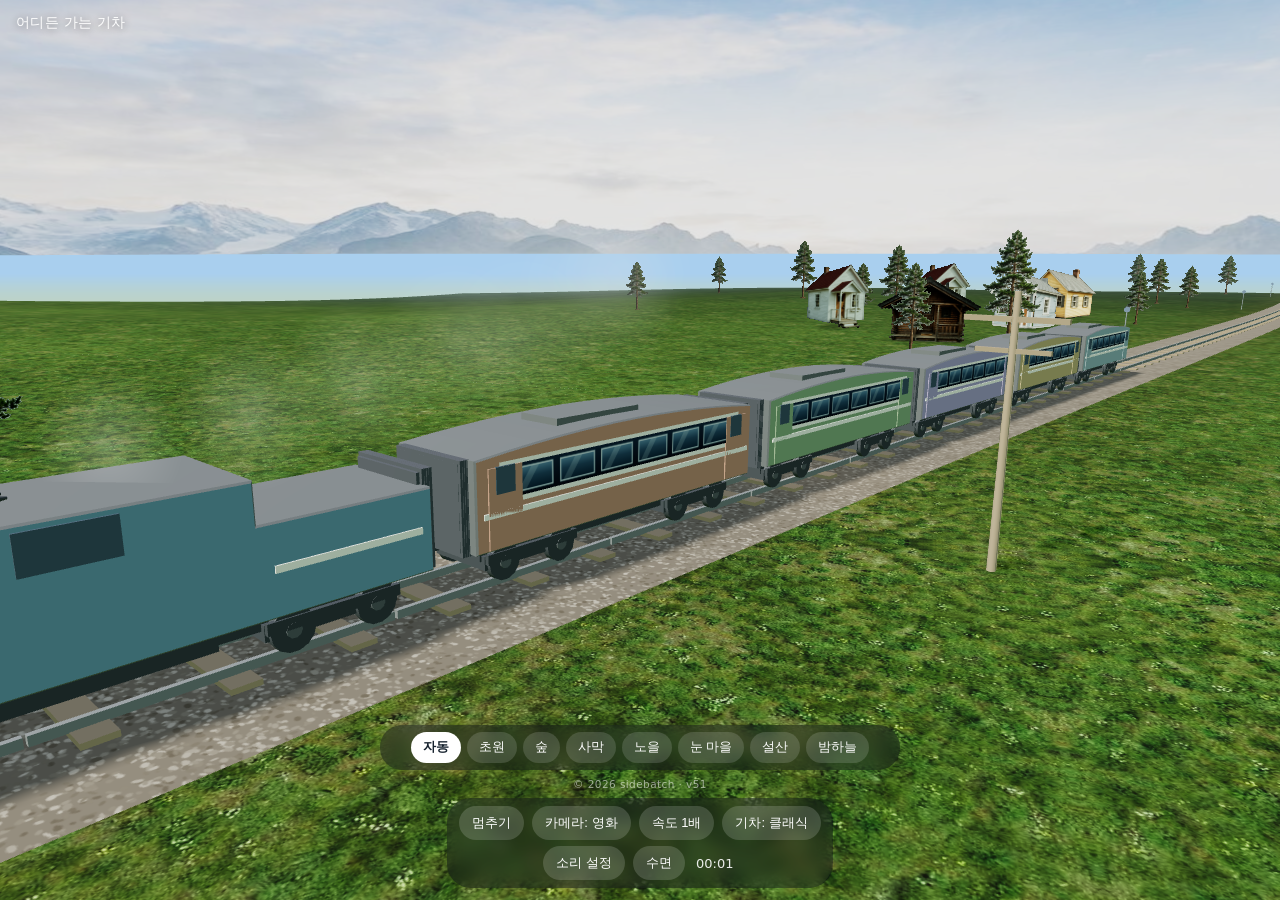
==== commit df7b75c8: "v51" ====
--- a/index.html
+++ b/index.html
@@ -74,14 +74,10 @@
   #err{position:fixed;top:38%;left:50%;transform:translate(-50%,-50%);max-width:86vw;background:rgba(120,20,20,.92);color:#fff;
     padding:14px 18px;border-radius:12px;font-size:13px;line-height:1.5;display:none;z-index:9;white-space:pre-wrap}
   #loading{position:fixed;inset:0;display:flex;align-items:center;justify-content:center;color:#dfeaf5;font-size:15px;letter-spacing:.06em;z-index:4}
-  #winFrame{position:fixed;inset:0;display:none;pointer-events:none;z-index:3;border-style:solid;border-color:#20242b;
-    border-width:4.5vmin 4.5vmin 8.5vmin 4.5vmin;border-radius:9vmin;box-shadow:inset 0 0 11vmin rgba(0,0,0,.5)}
-  #winSheen{position:absolute;inset:0;border-radius:5vmin;background:linear-gradient(115deg, rgba(255,255,255,.10) 0%, rgba(255,255,255,.02) 34%, rgba(255,255,255,0) 55%)}
 </style>
 </head>
 <body>
 <div id="loading">세상을 만드는 중...</div>
-<div id="winFrame"><div id="winSheen"></div></div>
 <div id="title">어디든 가는 기차</div>
 <div id="region"></div>
 <div id="mapcredit" style="display:none;position:fixed;left:8px;top:58px;color:rgba(255,255,255,.85);font-size:10px;z-index:5;text-shadow:0 1px 3px rgba(0,0,0,.5)">지도 · © OpenStreetMap contributors (ODbL) / 지형 · AWS Terrain Tiles · 위성 · Esri World Imagery<span id="satstat"></span></div>
@@ -122,11 +118,11 @@
 <script src="assets/RGBELoader.js"></script>
 <script src="assets/GLTFLoader.js"></script>
 <script>
-'use strict';(function(_0xdcd2c9,_0x5441c6){const _0xbacb9b={_0x46e863:0x390,_0x60a6ae:0x307,_0x2e9efb:0x2b7,_0x3f75db:0x2b5,_0x34a431:0x359,_0x7b85bf:0x235,_0x27f331:0x5f5,_0x1152f3:0x4a0},_0x2e48bd={_0x255abd:0x10c};function _0x17164b(_0x54f8b8,_0x5ba092){return _0x45f8(_0x5ba092-_0x2e48bd._0x255abd,_0x54f8b8);}const _0x379ed4=_0xdcd2c9();while(!![]){try{const _0x4360dc=parseInt(_0x17164b(_0xbacb9b._0x46e863,0x267))/0x1+-parseInt(_0x17164b(_0xbacb9b._0x60a6ae,_0xbacb9b._0x2e9efb))/0x2+-parseInt(_0x17164b(0x2cc,_0xbacb9b._0x3f75db))/0x3*(-parseInt(_0x17164b(0x43f,_0xbacb9b._0x34a431))/0x4)+-parseInt(_0x17164b(_0xbacb9b._0x7b85bf,0x337))/0x5+-parseInt(_0x17164b(0x40c,0x487))/0x6*(parseInt(_0x17164b(0x40e,0x4ca))/0x7)+-parseInt(_0x17164b(_0xbacb9b._0x27f331,_0xbacb9b._0x1152f3))/0x8+parseInt(_0x17164b(0x49e,0x49c))/0x9*(parseInt(_0x17164b(0x463,0x35d))/0xa);if(_0x4360dc===_0x5441c6)break;else _0x379ed4['push'](_0x379ed4['shift']());}catch(_0x45e668){_0x379ed4['push'](_0x379ed4['shift']());}}}(_0x3869,0x6fa6d));const errBox=document[_0x4a2048(0x4e0,0x463)+_0x4a2048(0x587,0x516)](_0x4a2048(0x28e,0x29b));function _0x3869(){const _0x16e37a=['uengu29MDfnOyq','Cg93','lJe4ksbJB250CG','C2L0Aw9Uid0GCa','C2nYzwvU','Aw5KzxG','CMDIysGWldaSma','7jIK66wy6RcaioYdNEQYVoYwToYALdOG','BMvNyxrL','imk3ioYgJoUMRoQWGcdSHjZSHjZTNOG','mJuSmJu1ldaP','ue1sru1hzw5LCG','otaSmteWldaP','C291BMrcDg4','yw5PC290CM9WEq','Ag91C2uTmI5NBa','pgjYpUUGIoYDTo2bRcdRO6JSNBq','CMDIysGXnIWYnG','EcP2zwm0khbVCW','rK9srvnu','qwrKAxrPDMvcBa','yMDTtM93','DhjPyw5NBgu','Aw1L','AgvTAuK','C2XLzxbdyw5Jzq','C2v0sgv4','CcWGCg93kgGSma','C2f0DxjHDguOmq','iZaWmdaWma','7kkf7kcqimk3ioUGIoYDTo2bRcdRO6G','B19ZBM93lMPWzW','C2v0','yxrVCG','ntuSmJu1ldaP','D2fRzuXVy2S','DhjPEa','BwvZAa','y29Z','Dw5PzM9YBxm','y29TChv0zvzLCG','CMDIysGYntuSmG','zg9TrwXLBwvUDa','AxrLBxm','ANbN','C3rYB2TLu3r5Ba','iZvKnZm1ma','t0nlsuvt','yMDTuhjLDG','Cg9ZAxrPB24','BfjHBxbuB1zHBa','qMfUzMy','CMvTB3zL','6Roe7iAnioQWGoQ4Sa','twLYCM9Yzwrszq','zxjYB3i','BgvHzNK','tKLhsfq','qMfJA1nPzgu','B3bHy2L0Eq','zgvZzxj0','sgvTAxnWAgvYzq','CM9Qzwn0Aw9Utq','CgXHEq','rg91yMXLu2LKzq','Bwf0','Cf9OB3vZztqUCa','BwfWy3jLzgL0','66Mi7lAu6RIW','C291BMruB2DNBa','DhjHAw5cDg4','C2fTCgXLuMf0zq','z2vVBq','D3jHCfq','jsdIGjtIGjtIGjqG7lQu66QO7jA0','Dg9W','q09bu1q','yxnWzwn0','Bwf0CML4','zNjLCxvLBMn5','7j217iQK7zse66ci7iQK','zg93','yxbWzw5Kq2HPBa','Bg9JywXuB1DVCG','66AS6RcaioYeNoYeNo2EIcdSPitQS6aG','zMLSBfn0EwXL','sevbteLorYbmsq','y3jLyxrLqMLXDq','y2fYCW','yMXVy2S','z2XVyMfSq29TCa','zNjVBq','Dg9oB25jBMrLEa','r3jVDxa','CM93CW','qNvMzMvYqxr0CG','C2HHzg93twfW','zNjVBuvXDwLYzq','CMvHzhK','zgLUzW','Aw9UoYbNBf9qBW','B19HBhbPBMuUAG','AgvPz2H0','yMfUzhbHC3m','BgvK','nMTnquzetG','Dgv4DhvYzq','CM91z2G','u3bOzxjLr2vVBq','z0v4Cg9ZDxjL','Bwf4','DhjHBNnSyxrL','Aw5ZDgfUy2vnyq','C2LUzq','B21LDhj5','twvZAa','BhjVDxrLl2DYAq','CMvUzgvY','Bw91BNq','DMvS','ntuSmJu1lc4Zma','Dg9Uzu1HChbPBG','y2XPy2S','B3v0Chv0rw5JBW','y29UBMvJDa','zgLZCgXHEq','ouvkwLbOAq','Dw5Kx3nUB3CUAG','ntuSmJu1lc4Yma','zunHBwvYyq','mtu0ntK3nKfQD2zqsG','zxjtB3vYy2u','y3rPB25nyxbWAq','iZbKmtqXyG','sfqTnZeWma','zg93twfW','C2XLzxbmzwz0','zg90','DxjJzq','iZaWyZaWma','C3rVCa','y3rHBMD1BgfY','zgf5','y2vUDgvYt2zM','qNLjza','BgvMDa','vMvJDg9YmW','z3jHzgLLBNq','Aw5WDxq','C3rHCNq','Dgv4DenVBNrLBG','C2v0vMfSDwvbDa','DgLVBG','zw5HyMXLza','DY5WBMC','DgLSzxnfCNi','zsbszxzLCMLL','Aw4OkxSGzMXVyq','Aw1Hz2u','yxnZzxrZl3bHBG','zMXVB3i','Awj1Dgu','y3jVC3nwzwn0BW','Bwf0zxjPywW','64UK7j2mimk3ia','Dgv4sw5MBW','yxnZzxrZl2jNBq','nYSWlJeWlcaWlG','q29IyMXLC3rVBG','yw5VBNLTB3vZ','ntuP','AgLKzgvU','mZaZnJi1n2TMrufsrW','zsbsywLSD2f5','B0nVBNrLEhq','zxHW','yxnZzxrZl3nREq','BMrPBMDcB3G','zw5Kzwq','C2LU','yNv0Dg9U','CMvY','CMvZDw1L','zxnO','BgvU','DgHLBG','Bg9Uma','zwn0Aw9Utwf0CG','yMLHCW','zw52twfWsw50zq','y2XVBMu','Dxj2zvrV','DxbKyxrLuhjVAG','y2H1BMTZ','zxjY','CM9JAW','zMLSBfrLEhq','y2fJDhvZ','C2fUCY1ZzxjPzG','iZeWmwmYnG','C2v0ugL4zwXsyq','AgfSzG','BgfTCa','C2XLzxbfBMq','yxbWBhLnyxrYAq','C3vI','64IiioUNIoYDHa','mJySmtC1ldaUoq','zgvZDgLUyxrPBW','ntuSmJu1lc4XnG','C2v0wfLA','yxnZzxrZl3jLyq','Aw5Uzxjive1m','Bg9U','zMLUza','ywrKD2fUDa','ndiSmJiWldaUma','twf0CML4na','C3rYB2TLuMvJDa','DgLV','iZjIndi1nW','Dg90ywW','z2XVD01HDa','CgfYyw1LDgvYCW','ywnVCW','BwfW','C2vYDMLJzvDVCG','igjVDdSGDMfYEq','yxr0CMLIDxrLCW','DfrPBwu','7iAm66ASioUbHoQ4Sa','z2vVBwv0CNK','Aw5UzxjxAwr0Aa','iZDKowrIoa','C2nHBgu','CML4q29SDw1U','C3rHCNrLza','yNvZAc5NBgi','CgXHEwLUzW','ndaSmJe0la','lc41nsK','iokaLca','BxvZAwm','Dg9Nz2XL','zw5KAw5N','y291BNq','nZi3nte3B1r2EvrU','zhvSzwrwywX1zq','y29WEq','D3jHCfm','DMfSDwu','CMLNAhq','ywrK','ldaUmJGP','ntuSmJu1ldaUoa','Cf9OB3vZzs5WBG','ntuSmJu1la','y2XLyxjszwn0','Bg93','DwLZzq','7kkf7kcqimk3ioY6LoUQQoYwTcbd','Cf9OB3vZztuUCa','twvZAfn0yw5Kyq','yxnZAwDU','CMDIysGYmtaSmG','AxHxB3jSza','CMvSzwfZzq','CMDIysGXnJuSmq','iZHHnMqXzG','yNvMzMvY','y2HPBgrYzw4','DxnLCKrHDge','iZe4mJyZnq','DhjHBNnWyxjLBG','C3rLCa','C3vZCgvUza','7jIg7jEq7isC','iZuXnJGZzG','veHsruuGBwLZCW','z2XI','CMvZAxPL','A2vY','zgvSzxrL','DMfYEwLUzYb2zq','y3jLyxrLtwvKAq','zwXSAxbZzq','CYbIDxr0B24','BwL4txvZAwnw','iZmXndu1yW','lc4YmIK','Bgf0','zgf0yxnLDa','C29YDa','Cgf1C2u','AxrPB24Sms4Wkq','D2LUrNjHBwu','zs8XnI8','BgLUzvDPzhrO','lJC1ksKSideUma','i2zMzMzMzG','AhLWB3q','Dw5Kx2zVCMvZDa','CM91BMrszwn0','C3vUsq','z2v0wq','Bf9gCMfNq29SBW','ntuSmJu1ldeP','CMDIka','u2nLBMu','zxHWB25LBNrPyq','zMXLEa','uMvWzwf0v3jHCa','DhjHAw4','te9breLorW','q1blqYdcTYbmquS','zwXZlW','Aw5N','ioUWM+UkLcdSPjhSNBtSL5dSMPq','ChjLBg9Hza','BgLUzwfYuMfTCa','Dw5Kx21LywrVDW','BgLMzq','qNvMzMvYr2vVBq','zw1PC3nPDMvjBG','odm5otaXq2P2BM1o','CM90yxrLwa','mtqYotaZnKXTDMDTsW','yM90','BwL4vhjHAw4','y2fUy2vSu2nOzq','CgXLCY5IAw4','ywXWAw5L','udSGDM9PzcbTyq','zM9UDa','DhjLzs1SzwfMEq','DgvUC2L0Eq','yM9SzcaZmhb4ia','DLaGpsbWB3nPDa','CgLUzs10CMvLlG','7lQq64ky64UKioUHNo2cPcdcTYdSI6q','BMfTzq','ldm2lc44nsK','C3bLzwrcDg4','D2HLzwXZ','7iUK7kcCioUfUoYeOa','BI1PBG','yxjYyxK','BeXPz2H0','Dw5Kx2fSCgLUzq','C2v0sxrLBq','yxrHBJi','B19YB2nRAwvZlG','zM9YrwfJAa','7j6LksdcTYdRUyZRK5WGrdi','yM90Dg9T','lc40kq','CMvNAw9U','DcbOid0Gy2XHBq','C3vUC2v0','Aw5UzxjizwLNAa','67Mi7yUW7kEa','iZzMnJC1yW','zgLZCg9Zzq','Cf9WAw5LlNbUzW','Dg9tDhjPBMC','C2XLzxbcDg4','ug9PBNrZtwf0zq','Bg9Hza','CMDIysGYmJuSmG','Bg93CgfZCW','mdeSmtiYldaUmW','C2f0C3rHDa','z3vSyxjszwzSzq','y29HC3q','7jYe7jEq7isC','zhvY','Bs9bCMnhsvmVCG','CMfUzg9T','zNj1C3r1Bun1Ba','u2HHCgu','C2v0sw5KzxG','iZiWndbMzG','i3nSzwvWq2HPCa','BM93','Dw5Kx2zPzwXKlG','CgLUzvnUB3C','tgfRzsbmB3vPCW','ldaP','Dw5KzwzPBMvK','BhjVDxrLl3nHBq','CgfUBW','imk3ioYCHoYeSsdSP4dRQBqG7kcb','zhjHD0LTywDL','zMLSBfjLy3q','BgLUzvrV','y3jLyxrLt3nJAq','y29TChv0zujVDq','BM9Uzq','y3jLyxrLqNvMzG','yMfJA2DYB3vUza','twvZAejHC2LJtq','C2LNBMfS','y2XHC3nmAxn0','Dgv4tM9YBwfSCW','CMvNAxn0zxi','q0foqurjqu4GuG','BwL4v2LUza','zw52AxjVBM1LBG','DMLZAwjPBgL0Eq','BMvLzhnvCgrHDa','DgfYz2v0','BKDLB21LDhj5','y2fUDMfZ','DMLZAwjSzq','z2v0','y3jLyxrLuMfKAq','y2XVy2S','BgXHDg9Y','iZjJndm1nG','quXqsu5f','CMDIysGXotaSmG','Ag91C2u','C3r5Bgu','C2v0wq','Bg9VCa','6RIW7lcO6RcaioUPIoY2SoYALa','CMvXDwvZDa','BhjVDxrLl21LDa','u3bVDeXPz2H0','7iIy66M0ia','DhjHy2S','CM91BMq','BMLNAhq','67cK7zwy64Qy','CMDIysGYntuSmq','ANnVBG','DhLWzq','yZmGDLa7ihzVAq','ndiSmJiWldaP','oYb9','ywXS','rsbmt1vju0uG4OAs','ywrKu2nHBgvKvG','lMPWzW','DxjL','yxnZzxrZl21Vza','Bw92zvrV','BwvZC2fNzq','ywXhCMfKAwvUDa','lMDSyG','zgv2AwnLugL4zq','y29SCW','C2XLzxbszxn0yq','Dhj5','mZu0nJy1nw9OqNfhAG','DhjHDMvYC2u','zhvYyxrPB24','x25VC3rHBgDPyW','y2fTzxjH','BM9YBwfSAxPL','lc4YocK','y3vT','C3rYAw5NAwz5','q3LSAw5Kzxjhzq','yxnZzxrZl2DYBW','7kkf66om6RMm7kEaia','yxjJ','AxGOyM90lcb0BW','zMLSDgvY','Ag91C2uY','tu9vtLrbsu4','AgvHzgXPz2H0','CM9JAY5NBgi','mcWGms4WktSGzW','r0XurKXVywrLCG','rxvSzxi','BMvFBwL4lM1WmW','z2v0wG','CgvHDfDYyxbWAq','C3rYB2TL','Cg9PCW','q2LYy2XLr2vVBq','yxrYAxGQBw9Kzq','DgLTzxvWzgf0zq','yxrLCMLHBa','DJuW','AxnnzxnO','u1vou0vu','ohjOqMXXDa','yMvNAw5qyxrO','rM9N','CxvHzhjHDgLJqW','mtiYmdCYmtbVBvrmrNK','y3jLyxrLr2fPBG','z3jPza','v2vIr0Xszw5Kzq','ugvYC3bLy3rPDG','phnTywXSpG','ntuSmJu1lc4Zoa','tuvbre9x','BgvYCa','y29SB3i','zgvY','CMvHBa','Bwv0yq','z3jVDxa','Aw5NihzLyZmGDG','7iUK7kcCioUfUoYeOcdRJBdSNBtTHldRPBW','CM90yxrLwq','C2T5','DMfSDwvZ','64QuioYKKEkaPG','zxn0l3nLCNzPyW','Bg9HzgLUzW','z2v0q2HHBM5LBa','BwL4txvZAwm','ugXHBMvhzw9Tzq','Bg9VA0f0','ldaUntuP','zxmVv29YBgrFsq','sw5ZDgfUy2vKtq','yZmGDg9WoYb1BG','oduSmJm1ldaP','imk3ioYCHoYeSsdSP4dRQBqG7iUK','AgfZ','BwfWyMfY','vgv4DhvYzuXVyq','ldaUmZqP','7iQKiokaLokaLokaLca','BwLU','CxvLCNLtzwXLyW','zcbTywLUkcL7ia','pc9ZBwfSBd4','oduSmJm1ldaUma','zhjLyw0','CNzLCI5HCMnNAq','m0qG65287j2067Im65+S66AS66w8ia','C2v0twf0CML4qq','CgLUzq','C3rLBMvY','yxbWBgLLza','DxbKyxrLtwf0CG','vg9wywX1zuf0va','mZmSmJqWlc45kq','C3rHDgu','CMrnyxrLCMLHBa','AhqTBwL4zxiTDG','BMuUBxaZ','mJuSmJu1ldaUnq','C3jJ','B2nHBa','ys5QC29U','CMvWzwf0','swnVC2fOzwrYBW','yxjYyxLcDwzMzq','BfzPzxDnyxrYAq','zgLY','x2nVyMjSzxn0BW','C2XPy2u','C2v0u2L6zq','BNnPDhK','CM90yxrLwG','Bgf0ma','qunfu0zPBg1PyW','Ag91C2uUz2XI','C2fTCgXLCW','ktSGFq','Cf9OB3vZztiUCa','vgLTzq','ywrgAwX0zxi','zMLSBa','igTT','CgfYC2u','yxjhCMfKAwvUDa','z3jVDw5Kq29SBW','ug9PBNrZ','Ahr0Chm6lY9Zzq','CgXHEuj0BG','t2jQzwn0m0q','7iAn64+eia','yM9HDa','yMDTtMv4Da','C2HHzg93','revtrvju','zw5JB2rPBMC','lM1WmW','rxH0CNvKzuDLBW','CgfSBq','Bwf0CML4v29YBa','C3vZCgvUzgvK','y29TCg9Zzq','u05pvW','q2fUDMfZvgv4Da','uxvHDgvYBMLVBG','C2v0qxr0CMLIDq','CMvJDgLVBG','q29UzuDLB21LDa','BgvUz3rO','DwvbDfrPBwu','CM90yxrPB24','ntuSmJu1ldaUoq','mtaSmJu1ldaUmG','z2fPBG','CMLHBa','i2u4yJiZyq','BwfNzxj5l01HCa','u2HHCgvhzw9Tzq','zMfY','rxf1AxjLy3rHBG','y3vYCMvUDfrPBq','y2f0y2G','ywjZ','B3DUtwf0','C291BMrqyw5LBa','BgLNAhrOB3vZzq','C3CUANm','imk3ioYCHoYeSsdSP4dRQBqG67cB','Aw50zw5ZAxr5','zwn0B3i','i2zMmJaYma','C2v0rNjVBu1HDa','zw50','y3jLyxrLrwXLBq','B3nPDgvpCgvYyq','CMvUzgvYt3jKzq','D2LUza','ywrKrxzLBNrmAq','ChvZAa','Cf9WywXTlNbUzW','yxnZzxrZl3bYBW','y3jLyxrLtgLUzq','u3bYAxrL','Cf9OB3vZztmUCa','B25SB2fK','yxbWDMvY','z2v0q29UDgv4Da','ywrKq29SB3jtDa','C2v0vgfYz2v0qq','iZq5nJu3zG','u2HHzgvYtwf0zq','BwL4vhjHAw5w','yw5TB3jL','Dw5Kx2rLC2vYDa','q29SB3i','qM94r2vVBwv0CG','u3bYAxrLtwf0zq','DgfU','yMfSzq','A2v5CW','BM9YBwfS','z2v0rwXLBwvUDa','CIa9ihzLyZqOBq','C1jhqKvUy29KAq','yM9KEq','D2LKDgG','zM9N','i2zMmdaWma','BMv4DhbVAq','C3rHy2S','7lM066Mu6528oIa','C3vU','Buj0BG','z2v0v29YBgreAq','z2v0wa','Aw5KzxHpzG','zxrYEq','C25VDW','C2LNBG','q2fUBw9Yzq','CgfKu3rHCNq','Dw5PzM9YBsb2zq','y2fZDfnOywrVDW','uKDcruXVywrLCG','zMXPCa','ienbtK1puKu','zc5IAw4','i2zMztLHoa','CMvJzwL2zvnOyq','yxn0kdeUmdyP','Bwv0CNK','Cf9YB2nRlNbUzW','yNvZAa','yxv0BW','DgLSzxnmB2fKzq','Dg9YqwXS'];_0x3869=function(){return _0x16e37a;};return _0x3869();}window[_0x4a2048(0x30e,0x44b)+_0x4a2048(0x4a4,0x3f4)](_0x4a2048(0x580,0x4bd),_0x4abe63=>{const _0x5ba714={_0x3d1b0e:0x163,_0x40a9e0:0xf7,_0x2d3e64:0xb6};errBox[_0xe56d07(-0x12d,-0x23)][_0xe56d07(0x194,0x161)]='block';function _0xe56d07(_0x5bad7c,_0x9beb46){return _0x45f8(_0x9beb46- -0x22e,_0x5bad7c);}errBox['textConten'+'t']=_0xe56d07(_0x5ba714._0x3d1b0e,0xeb)+(_0x4abe63[_0xe56d07(_0x5ba714._0x40a9e0,-0xa)]||_0x4abe63[_0xe56d07(_0x5ba714._0x2d3e64,-0x15)]);});if(typeof THREE===_0x4a2048(0x294,0x35d)){errBox[_0x4a2048(0x24c,0x37f)][_0x4a2048(0x5e1,0x503)]='block',errBox[_0x4a2048(0x43f,0x51c)+'t']=_0x4a2048(0x4fc,0x3f1)+'불러오지\x20못했어요.';throw new Error(_0x4a2048(0x385,0x2ef)+_0x4a2048(0x44b,0x315));}function hash(_0x2821ae){const _0x44be81={_0x4b4ee9:0x17b},_0x248ec5=Math[_0x16fdf8(0x540,0x50b)](_0x2821ae*127.1+311.7)*43758.5453;function _0x16fdf8(_0x4831d9,_0x4a01f3){return _0x45f8(_0x4831d9-_0x44be81._0x4b4ee9,_0x4a01f3);}return _0x248ec5-Math['floor'](_0x248ec5);}function clamp(_0xb160c4,_0x1f5089,_0x114b05){const _0x5eaf20={_0x5dbd37:0x6e,_0x123727:0x94};function _0x215842(_0x626208,_0xf2ba86){return _0x45f8(_0xf2ba86- -0x30a,_0x626208);}return Math['max'](_0x1f5089,Math[_0x215842(_0x5eaf20._0x5dbd37,-_0x5eaf20._0x123727)](_0x114b05,_0xb160c4));}function lerp(_0x13d933,_0x52603d,_0x4d00c8){return _0x13d933+(_0x52603d-_0x13d933)*_0x4d00c8;}function smooth(_0x4f7bd5){return _0x4f7bd5*_0x4f7bd5*(0x3-0x2*_0x4f7bd5);}let _seed=0x75bcd15;function srand(_0x5811f5){_seed=_0x5811f5>>>0x0||0x1;}function rnd(){return _seed=_seed*0x41a7%0x7fffffff,(_seed-0x1)/0x7ffffffe;}const SEG3=0x334,BLEND3=0xe6,PALS=[{'name':'초원','sub':_0x4a2048(0x2ad,0x3cc),'sky':0xa9cfee,'gA':0x79b657,'gB':0x639e47,'far':0x8fb98a,'sun':0xfff2d8,'sunI':1.2,'hemiI':0.75,'night':0x0,'coast':0x0,'alpine':0x0,'snow':0x0},{'name':'숲','sub':_0x4a2048(0x505,0x499),'sky':0x9ec9b4,'gA':0x4f8a45,'gB':0x3d7038,'far':0x5d8a66,'sun':0xf2ffd8,'sunI':1.05,'hemiI':0.65,'night':0x0,'coast':0x0,'alpine':0x0,'snow':0x0,'mount':0x0},{'name':'사막','sub':'DESERT','sky':0xf2c48d,'gA':0xddba68,'gB':0xcaa050,'far':0xc98d5a,'sun':0xffd9a0,'sunI':1.3,'hemiI':0.7,'night':0.15,'coast':0x0,'alpine':0x0,'snow':0x0,'mount':0x0,'desert':0x1},{'name':'노을','sub':_0x4a2048(0x28b,0x3c0),'sky':0xfb9a4e,'gA':0x9aa04e,'gB':0x7f9448,'far':0xc97a4a,'sun':0xffb066,'sunI':1.25,'hemiI':0.55,'night':0.25,'coast':0x0,'alpine':0x0,'snow':0x0},{'name':_0x4a2048(0x2ab,0x2a7),'sub':_0x4a2048(0x43a,0x428),'sky':0xcfdde8,'gA':0xf0f5f9,'gB':0xdfe9f1,'far':0xb9cbd8,'sun':0xeef4ff,'sunI':0x1,'hemiI':0.8,'night':0x0,'coast':0x0,'alpine':0x0,'snow':0.8},{'name':'설산','sub':_0x4a2048(0x3f9,0x37c),'sky':0xd7e6f2,'gA':0xeef3f7,'gB':0xd3dee8,'far':0xa9bfd2,'sun':0xf4f8ff,'sunI':1.15,'hemiI':0.85,'night':0x0,'coast':0x0,'alpine':0x1,'snow':0x1},{'name':_0x4a2048(0x419,0x38a),'sub':_0x4a2048(0x59a,0x4bf),'sky':0xd1626,'gA':0x274434,'gB':0x1f382a,'far':0x1c2b3a,'sun':0x93b8ff,'sunI':0.3,'hemiI':0.33,'night':0x1,'coast':0x0,'alpine':0x0,'snow':0x0}],_ca=new THREE[(_0x4a2048(0x58b,0x45c))](),_cb=new THREE[(_0x4a2048(0x566,0x45c))]();function lerpCol(_0x1b18bd,_0x7531c4,_0x5e8ea7,_0x440708){const _0x47f09e={_0x2e5976:0x2e1};function _0x169dd7(_0x162446,_0x4d7cfe){return _0x45f8(_0x162446- -_0x47f09e._0x2e5976,_0x4d7cfe);}return _ca[_0x169dd7(0x4b,-0xd7)](_0x7531c4),_cb[_0x169dd7(0x4b,0x41)](_0x5e8ea7),_0x1b18bd[_0x169dd7(-0x184,-0x1cb)](_ca)['lerp'](_cb,_0x440708),_0x1b18bd;}let biomeLock=-0x1;function biomeIndexAt3(_0x46c61f){const _0x40ad1b={_0x4a6b05:0x120,_0x2e4daf:0x1c2};function _0x1c6dab(_0x432ac5,_0x377715){return _0x45f8(_0x377715- -0x1f0,_0x432ac5);}if(biomeLock>=0x0)return biomeLock;return Math[_0x1c6dab(_0x40ad1b._0x4a6b05,_0x40ad1b._0x2e4daf)](_0x46c61f/SEG3);}function biomeAt3(_0x292407){const _0x2de1f2={_0x4193e4:0x1a,_0x26bff1:0x119,_0x584914:0x1a,_0x5c5f50:0xcc},_0x3dd3db={_0x1859c9:0x2d4},_0x548a0d=biomeIndexAt3(_0x292407);function _0x57e94a(_0x19fc72,_0x140c1c){return _0x45f8(_0x19fc72- -_0x3dd3db._0x1859c9,_0x140c1c);}return PALS[(_0x548a0d%PALS['length']+PALS[_0x57e94a(-_0x2de1f2._0x4193e4,-_0x2de1f2._0x26bff1)])%PALS[_0x57e94a(-_0x2de1f2._0x584914,-_0x2de1f2._0x5c5f50)]];}function paletteAt3(_0x2acc7f){const _0x2e51b4={_0x3ed6bd:0x36f,_0x4738c1:0x36f,_0x2fa59d:0x3b8,_0x33df83:0x36f,_0x2caf10:0x26f,_0x48000c:0x2e9,_0x3309ff:0x26e,_0x8a00ad:0x265,_0x1c8299:0x39d,_0x19cd57:0x39d,_0x2feee2:0x3b8,_0x3b7985:0x2e3,_0x5c689e:0x249,_0x5276c1:0x28a,_0xe37fed:0x3df,_0x5d51de:0x42c,_0x50eded:0x27c,_0x17be07:0x26a,_0x3e261c:0x397,_0x3b8cd2:0x3b4,_0x27323e:0x43d,_0x41d36d:0x393,_0x49cde5:0x4ac,_0x3e3256:0x403,_0x3ae1d9:0x317,_0x14c86d:0x34b,_0x8a76ff:0x322,_0x172f0a:0x4ad,_0x1b861c:0x379,_0x2e5b07:0x4b0,_0x8a043b:0x3ae,_0x390b8f:0x382},_0x4bcf18=biomeIndexAt3(_0x2acc7f),_0x3db793=PALS[(_0x4bcf18%PALS[_0x312cac(0x314,_0x2e51b4._0x3ed6bd)]+PALS['length'])%PALS[_0x312cac(0x253,_0x2e51b4._0x4738c1)]],_0x20f267=PALS[((_0x4bcf18+0x1)%PALS[_0x312cac(_0x2e51b4._0x2fa59d,_0x2e51b4._0x33df83)]+PALS['length'])%PALS[_0x312cac(_0x2e51b4._0x2caf10,0x36f)]],_0x12ff41=biomeLock>=0x0?0x0:_0x2acc7f-_0x4bcf18*SEG3,_0x1e7bb1=smooth(clamp((_0x12ff41-(SEG3-BLEND3))/BLEND3,0x0,0x1)),_0x10fea9={'name':_0x3db793[_0x312cac(_0x2e51b4._0x48000c,_0x2e51b4._0x3309ff)],'sub':_0x3db793['sub'],'sky':new THREE['Color'](),'gA':new THREE[(_0x312cac(_0x2e51b4._0x8a00ad,_0x2e51b4._0x1c8299))](),'gB':new THREE[(_0x312cac(0x391,_0x2e51b4._0x19cd57))](),'far':new THREE['Color'](),'sun':new THREE[(_0x312cac(_0x2e51b4._0x2feee2,_0x2e51b4._0x19cd57))](),'sunI':lerp(_0x3db793[_0x312cac(_0x2e51b4._0x3b7985,0x249)],_0x20f267[_0x312cac(0x2f3,_0x2e51b4._0x5c689e)],_0x1e7bb1),'hemiI':lerp(_0x3db793[_0x312cac(_0x2e51b4._0x5276c1,_0x2e51b4._0xe37fed)],_0x20f267[_0x312cac(_0x2e51b4._0x5d51de,_0x2e51b4._0xe37fed)],_0x1e7bb1),'night':lerp(_0x3db793[_0x312cac(_0x2e51b4._0x50eded,0x2ca)],_0x20f267['night'],_0x1e7bb1),'coast':lerp(_0x3db793[_0x312cac(_0x2e51b4._0x17be07,0x28f)],_0x20f267[_0x312cac(0x1bd,0x28f)],_0x1e7bb1),'alpine':lerp(_0x3db793[_0x312cac(0x230,0x265)],_0x20f267[_0x312cac(_0x2e51b4._0x3e261c,0x265)],_0x1e7bb1),'snow':lerp(_0x3db793[_0x312cac(0x478,0x3b4)],_0x20f267[_0x312cac(0x3a0,_0x2e51b4._0x3b8cd2)],_0x1e7bb1),'mount':lerp(_0x3db793[_0x312cac(0x4a1,0x43d)]||0x0,_0x20f267[_0x312cac(0x57d,_0x2e51b4._0x27323e)]||0x0,_0x1e7bb1),'desert':lerp(_0x3db793[_0x312cac(_0x2e51b4._0x41d36d,0x403)]||0x0,_0x20f267[_0x312cac(_0x2e51b4._0x49cde5,_0x2e51b4._0x3e3256)]||0x0,_0x1e7bb1)};lerpCol(_0x10fea9[_0x312cac(0x28a,0x317)],_0x3db793[_0x312cac(0x34f,0x317)],_0x20f267[_0x312cac(0x29a,_0x2e51b4._0x3ae1d9)],_0x1e7bb1),lerpCol(_0x10fea9['gA'],_0x3db793['gA'],_0x20f267['gA'],_0x1e7bb1);function _0x312cac(_0x5c44de,_0x5db635){return _0x45f8(_0x5db635-0xb5,_0x5c44de);}return lerpCol(_0x10fea9['gB'],_0x3db793['gB'],_0x20f267['gB'],_0x1e7bb1),lerpCol(_0x10fea9[_0x312cac(_0x2e51b4._0x14c86d,0x379)],_0x3db793[_0x312cac(_0x2e51b4._0x8a76ff,0x379)],_0x20f267[_0x312cac(_0x2e51b4._0x172f0a,_0x2e51b4._0x1b861c)],_0x1e7bb1),lerpCol(_0x10fea9[_0x312cac(_0x2e51b4._0x2e5b07,_0x2e51b4._0x8a043b)],_0x3db793[_0x312cac(_0x2e51b4._0x390b8f,0x3ae)],_0x20f267['sun'],_0x1e7bb1),_0x10fea9;}const ALP_W=PALS[_0x4a2048(0x1b9,0x2ba)](_0x1fffa4=>_0x1fffa4[_0x4a2048(0x23a,0x324)]||0x0),MNT_W=PALS['map'](_0xe425f1=>_0xe425f1['mount']||0x0);function biomeW(_0x18f0bd,_0x52f3ce){const _0xc1281a={_0x5f329f:0x367};if(biomeLock>=0x0)return _0x52f3ce[biomeLock];const _0x1e1534=Math[_0x51272e(_0xc1281a._0x5f329f,0x262)](_0x18f0bd/SEG3),_0x462094=_0x52f3ce['length'],_0x7998ff=_0x52f3ce[(_0x1e1534%_0x462094+_0x462094)%_0x462094],_0x3e691b=_0x52f3ce[((_0x1e1534+0x1)%_0x462094+_0x462094)%_0x462094],_0x2160dc=_0x18f0bd-_0x1e1534*SEG3;function _0x51272e(_0x187769,_0x56236b){return _0x45f8(_0x187769- -0x4b,_0x56236b);}const _0xb569ed=smooth(clamp((_0x2160dc-(SEG3-BLEND3))/BLEND3,0x0,0x1));return lerp(_0x7998ff,_0x3e691b,_0xb569ed);}function alpineW(_0x20b723){return biomeW(_0x20b723,ALP_W);}function mountW(_0x1035de){return biomeW(_0x1035de,MNT_W);}function latAt(_0x4939f7){const _0x1dd09a={_0x317667:0x4d9,_0x1fefe2:0x49c},_0x5298d8={_0x3e34a9:0x114};function _0x49f037(_0x2c0f73,_0x1f70b0){return _0x45f8(_0x2c0f73-_0x5298d8._0x3e34a9,_0x1f70b0);}return Math[_0x49f037(_0x1dd09a._0x317667,0x4c0)](_0x4939f7*0.004)*0x5a+Math[_0x49f037(_0x1dd09a._0x317667,_0x1dd09a._0x1fefe2)](_0x4939f7*0.0011+1.3)*0x8c+Math[_0x49f037(0x4d9,0x51b)](_0x4939f7*0.00023+0.5)*0xb4;}function elevAt(_0x268855){const _0x21f92f={_0x228a61:0x61c},_0x492de2={_0x324a44:0x257};function _0xb350cd(_0x46ad6a,_0x5e249a){return _0x45f8(_0x46ad6a-_0x492de2._0x324a44,_0x5e249a);}const _0x29e13c=Math[_0xb350cd(_0x21f92f._0x228a61,0x674)](_0x268855*0.0021+0.7)*4.5+Math[_0xb350cd(0x61c,0x6c5)](_0x268855*0.0006)*0x7+Math[_0xb350cd(0x61c,0x4df)](_0x268855*0.0053)*1.6,_0x1f5771=alpineW(_0x268855),_0x2b47ed=mountW(_0x268855);return _0x29e13c+_0x1f5771*(0xb+Math['sin'](_0x268855*0.0013+0x2)*5.5+Math[_0xb350cd(_0x21f92f._0x228a61,0x6f7)](_0x268855*0.0042)*1.4)+_0x2b47ed*(0x7+Math[_0xb350cd(0x61c,0x766)](_0x268855*0.0017+0.9)*3.2+Math['sin'](_0x268855*0.005)*0x1);}const _pv=new THREE['Vector3']();function pathPoint(_0x3959d7,_0x2166cb){const _0x30054f={_0x13defb:0x11c};function _0x44b49a(_0x1dc4cf,_0x2904c4){return _0x45f8(_0x2904c4-_0x30054f._0x13defb,_0x1dc4cf);}return(_0x2166cb||_pv)[_0x44b49a(0x501,0x44e)](_0x3959d7,elevAt(_0x3959d7),latAt(_0x3959d7));}function groundH(_0x2a91da,_0x169b28){const _0x27d03d={_0x50b7c1:0x2d5,_0x63897f:0x45c,_0x5d2897:0x512,_0x52e9bc:0x499,_0x283998:0x57d,_0x35523b:0x567},_0xa33f18={_0x3cfa84:0xd4},_0x222d72=latAt(_0x2a91da),_0x4cda5=elevAt(_0x2a91da),_0x46fe30=paletteAt3(_0x2a91da),_0x154ab5=_0x169b28-_0x222d72,_0x2dff2f=Math[_0x551430(0x39c,_0x27d03d._0x50b7c1)](_0x154ab5),_0x1d77cd=clamp((_0x2dff2f-0x10)/0x5a,0x0,0x1),_0x279161=_0x1d77cd*_0x1d77cd,_0x5220fa=0x1+_0x46fe30[_0x551430(0x284,0x18c)]*1.9+_0x46fe30[_0x551430(_0x27d03d._0x63897f,_0x27d03d._0x5d2897)]*1.25,_0x231d6e=(Math[_0x551430(_0x27d03d._0x52e9bc,0x467)](_0x2a91da*0.011+_0x169b28*0.017)*2.2+Math['sin'](_0x2a91da*0.004-_0x169b28*0.006+0x2)*4.5+Math[_0x551430(_0x27d03d._0x52e9bc,_0x27d03d._0x283998)]((_0x2a91da+_0x169b28)*0.0016)*0x7)*_0x279161*_0x5220fa;function _0x551430(_0x4079cb,_0x537035){return _0x45f8(_0x4079cb-_0xa33f18._0x3cfa84,_0x537035);}const _0x46100e=(Math[_0x551430(0x499,_0x27d03d._0x35523b)](_0x2a91da*0.006+_0x169b28*0.0045)*3.2+Math['sin']((_0x2a91da-_0x169b28)*0.0022+0x1)*5.5)*_0x279161*1.15;let _0x3f0548=_0x4cda5+lerp(_0x231d6e,_0x46100e,_0x46fe30[_0x551430(0x422,0x2d9)]);const _0x4c951d=_0x46fe30[_0x551430(0x2ae,0x3a8)];if(_0x4c951d>0.03&&_0x154ab5>0x0){const _0x17268f=smooth(clamp((_0x154ab5-0x10)/0x2e,0x0,0x1));_0x3f0548=lerp(_0x3f0548,_0x4cda5-2.6,_0x4c951d*_0x17268f*(0x1-_0x279161*0.4));}const _0x569061=bridgeZoneAt(_0x2a91da);if(_0x569061){const _0x4a6f15=smooth(Math[_0x551430(0x34a,0x3ad)](clamp((_0x2a91da-_0x569061[0x0])/0x10,0x0,0x1),clamp((_0x569061[0x1]-_0x2a91da)/0x10,0x0,0x1)));if(_0x4a6f15>0x0)_0x3f0548=lerp(_0x3f0548,Math[_0x551430(0x34a,0x2c2)](_0x3f0548,_0x4cda5-0x8),_0x4a6f15);}return _0x3f0548;}function bridgeZoneAt(_0x225308){const _0x16c7eb={_0x21a7cf:0x583,_0x50c756:0x161};function _0x2f7d7d(_0xc042d6,_0x5ea7c9){return _0x45f8(_0xc042d6-0x9a,_0x5ea7c9);}const _0x205197=Math[_0x2f7d7d(0x44c,_0x16c7eb._0x21a7cf)](_0x225308/CHUNK);if(biomeAt3(_0x205197*CHUNK+CHUNK/0x2)[_0x2f7d7d(0x1cc,_0x16c7eb._0x50c756)]!=='COAST')return null;if(hash(_0x205197*13.73)>=0.5)return null;return[_0x205197*CHUNK+0x37,_0x205197*CHUNK+0xcd];}const renderer=new THREE[(_0x4a2048(0x37b,0x3c8))+(_0x4a2048(0x56b,0x53b))]({'antialias':!![]});renderer[_0x4a2048(0x28c,0x2a1)+_0x4a2048(0x3df,0x2b4)](Math[_0x4a2048(0x4d0,0x3ea)](window[_0x4a2048(0x342,0x39b)+'lRatio']||0x1,0x2)),renderer['setSize'](window[_0x4a2048(0x342,0x2c1)],window[_0x4a2048(0x22d,0x340)+'t']),renderer[_0x4a2048(0x43d,0x4e6)][_0x4a2048(0x436,0x51f)]=!![],renderer[_0x4a2048(0x425,0x4e6)][_0x4a2048(0x3ff,0x38d)]=THREE[_0x4a2048(0x547,0x486)+_0x4a2048(0x5c8,0x50d)],renderer[_0x4a2048(0x5fe,0x501)+_0x4a2048(0x41d,0x4e9)]=THREE[_0x4a2048(0x497,0x465)+'ng'],renderer[_0x4a2048(0x456,0x4ff)+'g']=THREE[_0x4a2048(0x2e7,0x40c)+'ToneMappin'+'g'],renderer['toneMappin'+_0x4a2048(0x564,0x4f3)]=1.04,document[_0x4a2048(0x536,0x466)][_0x4a2048(0x483,0x4d8)+'d'](renderer[_0x4a2048(0x583,0x4b0)]);const scene=new THREE[(_0x4a2048(0x1d0,0x30d))]();scene[_0x4a2048(0x487,0x368)]=new THREE['Color'](0xa9cfee),scene[_0x4a2048(0x36c,0x468)]=new THREE[(_0x4a2048(0x393,0x3c3))](0xa9cfee,0x82,0x2d0);const skyMat=new THREE[(_0x4a2048(0x37c,0x458))+(_0x4a2048(0x453,0x434))]({'side':THREE['BackSide'],'depthWrite':![],'fog':![],'uniforms':{'top':{'value':new THREE[(_0x4a2048(0x3f3,0x45c))](0x8fc3e8)},'bot':{'value':new THREE[(_0x4a2048(0x470,0x45c))](0xd8ecfa)}},'vertexShader':_0x4a2048(0x3c0,0x2f4)+_0x4a2048(0x39f,0x38e)+_0x4a2048(0x40a,0x3ec)+_0x4a2048(0x39e,0x32a)+_0x4a2048(0x403,0x4ea)+_0x4a2048(0x569,0x489)+_0x4a2048(0x4fd,0x4c4)+_0x4a2048(0x304,0x3bb)+_0x4a2048(0x3a2,0x404)+_0x4a2048(0x365,0x498)+_0x4a2048(0x416,0x2ff)+_0x4a2048(0x4e4,0x390),'fragmentShader':_0x4a2048(0x425,0x477)+_0x4a2048(0x2f1,0x3e2)+'iform\x20vec3'+_0x4a2048(0x3b2,0x2bc)+_0x4a2048(0x460,0x3d3)+_0x4a2048(0x2f5,0x325)+_0x4a2048(0x608,0x523)+_0x4a2048(0x41d,0x33e)+'p(normaliz'+'e(vP).y*1.'+_0x4a2048(0x3d9,0x52d)+_0x4a2048(0x4d9,0x3b2)+_0x4a2048(0x3a0,0x30a)+_0x4a2048(0x3c5,0x464)+_0x4a2048(0x3e9,0x3ac)+_0x4a2048(0x421,0x4a1)+_0x4a2048(0x2df,0x303)+_0x4a2048(0x54c,0x40f)}),skyDome=new THREE[(_0x4a2048(0x64a,0x4f9))](new THREE[(_0x4a2048(0x5a4,0x4f2))+(_0x4a2048(0x358,0x472))](0x5dc,0x18,0xc),skyMat);skyDome[_0x4a2048(0x31b,0x353)+_0x4a2048(0x3f9,0x4ee)]=![],scene[_0x4a2048(0x230,0x2d5)](skyDome);const apronMat=new THREE[(_0x4a2048(0x336,0x369))+(_0x4a2048(0x505,0x3bd))]({'color':0x6d7f5e,'fog':!![]}),apron=new THREE[(_0x4a2048(0x3b5,0x4f9))](new THREE[(_0x4a2048(0x279,0x3ba))+(_0x4a2048(0x359,0x472))](0xa28,0x28),apronMat);apron[_0x4a2048(0x3bf,0x430)]['x']=-Math['PI']/0x2,apron['position']['y']=-9.5,apron[_0x4a2048(0x37a,0x449)+'r']=-0x5,apron[_0x4a2048(0x201,0x353)+_0x4a2048(0x5cc,0x4ee)]=![],scene[_0x4a2048(0x2f7,0x2d5)](apron);const bgColor=new THREE['Color'](0xa9cfee);scene[_0x4a2048(0x4bb,0x368)]=bgColor;const pmrem=new THREE[(_0x4a2048(0x38f,0x491))+(_0x4a2048(0x3c5,0x4a7))](renderer),skyTexs={},envCache={};let skyMode=_0x4a2048(0x495,0x519);if(THREE[_0x4a2048(0x359,0x479)]){const rgbe=new THREE[(_0x4a2048(0x54d,0x479))]();for(const [key,file]of[[_0x4a2048(0x3eb,0x514),'assets/sky'+'_day.hdr'],[_0x4a2048(0x2ab,0x33f),_0x4a2048(0x659,0x536)+'_sunset.hd'+'r']]){rgbe[_0x4a2048(0x21e,0x348)](file,_0x566960=>{const _0x4eae1d={_0x28cd66:0x61,_0x41c139:0x14d},_0x19ac83={_0x5c8a75:0x326};function _0x51d851(_0xfd308d,_0xb003e){return _0x45f8(_0xb003e- -_0x19ac83._0x5c8a75,_0xfd308d);}_0x566960['mapping']=THREE[_0x51d851(0xe4,-_0x4eae1d._0x28cd66)+_0x51d851(-0x6,-_0x4eae1d._0x41c139)+_0x51d851(-0x6,0x70)+'ng'],skyTexs[key]=_0x566960;},undefined,()=>{});}}const panoTexs={},PANO_BG={'MEADOW':0x9db9dc,'FOREST':0x9db9dc,'DESERT':0xf0b183,'COAST':0xa8d4ea,'SUNSET':0xf2a56b,'SNOW':0xcfdde8,'ALPINE':0xd7e6f2},panoMesh=new THREE[(_0x4a2048(0x43c,0x4f9))](new THREE[(_0x4a2048(0x34e,0x3a8))+(_0x4a2048(0x496,0x4f8))](0x6a4,0x6a4,0x5dc,0x28,0x1,!![]),new THREE[(_0x4a2048(0x274,0x369))+(_0x4a2048(0x3a2,0x3bd))]({'side':THREE[_0x4a2048(0x377,0x4c0)],'fog':![],'depthWrite':![]}));panoMesh[_0x4a2048(0x2bb,0x376)]=![],panoMesh[_0x4a2048(0x2c7,0x353)+_0x4a2048(0x3af,0x4ee)]=![],panoMesh[_0x4a2048(0x57f,0x449)+'r']=-0xa,scene[_0x4a2048(0x1b2,0x2d5)](panoMesh);for(const [psub,pfile]of[[_0x4a2048(0x481,0x3cc),_0x4a2048(0x631,0x525)+_0x4a2048(0x25b,0x338)+_0x4a2048(0x5a5,0x4b2)],[_0x4a2048(0x558,0x499),_0x4a2048(0x49a,0x525)+_0x4a2048(0x3c4,0x338)+_0x4a2048(0x444,0x4b2)],['DESERT',_0x4a2048(0x431,0x525)+'o_desert.j'+'pg'],['SUNSET',_0x4a2048(0x494,0x525)+'o_sunset.j'+'pg'],[_0x4a2048(0x51b,0x428),_0x4a2048(0x665,0x525)+_0x4a2048(0x476,0x4a5)],[_0x4a2048(0x492,0x37c),_0x4a2048(0x582,0x525)+_0x4a2048(0x573,0x4eb)+'pg']]){new THREE[(_0x4a2048(0x4e9,0x3e7))+(_0x4a2048(0x508,0x3cf))]()['load'](pfile,_0x53d6c9=>{const _0x179673={_0x5a7d71:0x5e5,_0x4e4b05:0x583,_0x39da08:0x683,_0x432334:0x584,_0x3ea9d3:0x4e3,_0x419b1c:0x65b},_0x435e20={_0x5b6b38:0x33b};_0x53d6c9['encoding']=THREE[_0x27f332(0x62c,_0x179673._0x5a7d71)+'ng'],_0x53d6c9[_0x27f332(0x499,_0x179673._0x4e4b05)]=THREE[_0x27f332(_0x179673._0x39da08,_0x179673._0x432334)+_0x27f332(0x57e,_0x179673._0x3ea9d3)+'ng'],_0x53d6c9['repeat']['x']=0x2;function _0x27f332(_0x4a386c,_0x16ebc9){return _0x45f8(_0x4a386c-_0x435e20._0x5b6b38,_0x16ebc9);}_0x53d6c9[_0x27f332(_0x179673._0x419b1c,0x540)]=0x8,panoTexs[psub]=_0x53d6c9;},undefined,()=>{});}const groundTexs={};for(const [gsub,gfile,grx,gry]of[[_0x4a2048(0x2ee,0x3cc),'assets/gro'+_0x4a2048(0x24a,0x319)+_0x4a2048(0x23d,0x394),0xa,0x12],[_0x4a2048(0x5cf,0x499),'assets/gro'+_0x4a2048(0x22f,0x306)+_0x4a2048(0x4c1,0x394),0x8,0xe],['DESERT','assets/gro'+_0x4a2048(0x410,0x45b)+_0x4a2048(0x3a2,0x394),0x8,0xe],[_0x4a2048(0x410,0x3c0),_0x4a2048(0x266,0x3a9)+'und_sunset'+_0x4a2048(0x43c,0x394),0x8,0xe],[_0x4a2048(0x44d,0x428),_0x4a2048(0x41a,0x3a9)+_0x4a2048(0x3e4,0x505)+'pg',0x8,0xe],[_0x4a2048(0x27b,0x37c),'assets/gro'+_0x4a2048(0x25c,0x335)+'.jpg',0x8,0xe]]){new THREE[(_0x4a2048(0x367,0x3e7))+'der']()[_0x4a2048(0x2b9,0x348)](gfile,_0xc71ddc=>{const _0x14b45c={_0x11512e:0x495,_0x323d7:0x55d,_0x11aa4e:0x484,_0x233cf1:0x4d3,_0x4a81ce:0x53d,_0x320839:0x517,_0x556350:0x5d0};_0xc71ddc[_0x5a1244(_0x14b45c._0x11512e,_0x14b45c._0x323d7)]=THREE[_0x5a1244(0x591,0x5a1)+'ng'],_0xc71ddc[_0x5a1244(_0x14b45c._0x11aa4e,0x40e)]=_0xc71ddc[_0x5a1244(0x54e,0x60b)]=THREE[_0x5a1244(0x6ee,0x5f8)+_0x5a1244(0x471,0x4f3)+'ng'],_0xc71ddc[_0x5a1244(_0x14b45c._0x233cf1,_0x14b45c._0x4a81ce)]['set'](grx,gry),_0xc71ddc[_0x5a1244(_0x14b45c._0x320839,_0x14b45c._0x556350)]=0x8;function _0x5a1244(_0x2e60d6,_0x6aa186){return _0x45f8(_0x6aa186-0x2b0,_0x2e60d6);}groundTexs[gsub]=_0xc71ddc;},undefined,()=>{});}let bbTex=null,bbMat=null;const bbGeom=new THREE[(_0x4a2048(0x2e1,0x3dd))+(_0x4a2048(0x2b7,0x39e))](0.98,0x2);bbGeom[_0x4a2048(0x474,0x4f5)](0x0,0x1,0x0);const BB_SET=new Map();let houseTex=null;const HOUSES=[];for(const hf of[_0x4a2048(0x412,0x44e)+_0x4a2048(0x32f,0x2d8)+'g','assets/pro'+_0x4a2048(0x463,0x410)+'ng',_0x4a2048(0x44a,0x44e)+_0x4a2048(0x422,0x451)+'ng',_0x4a2048(0x408,0x44e)+_0x4a2048(0x4e4,0x4c8)+'ng',_0x4a2048(0x2fa,0x44e)+_0x4a2048(0x1e4,0x2de)+'ng','assets/pro'+'p_house6.p'+'ng']){new THREE[(_0x4a2048(0x2cd,0x3e7))+'der']()[_0x4a2048(0x481,0x348)](hf,_0x49afe1=>{const _0x2efd7f={_0x40942b:0x159,_0x3a50d5:0x1c7,_0x334a81:0x2df,_0x4bf6bf:0x23f,_0x2af353:0x20b,_0x333f2f:0x170,_0x581536:0x12c,_0x51225f:0x2e1,_0x12a571:0x281};function _0x2f66de(_0x23aa8f,_0x277441){return _0x45f8(_0x277441- -0xd1,_0x23aa8f);}_0x49afe1['encoding']=THREE[_0x2f66de(0x157,0x220)+'ng'],_0x49afe1[_0x2f66de(0xff,0x24f)]=0x8;const _0x35798d=new THREE[(_0x2f66de(0x24c,0x198))+(_0x2f66de(0x105,_0x2efd7f._0x40942b))](0x2*_0x49afe1[_0x2f66de(_0x2efd7f._0x3a50d5,_0x2efd7f._0x334a81)][_0x2f66de(_0x2efd7f._0x4bf6bf,0x222)]/_0x49afe1[_0x2f66de(0x426,0x2df)]['height'],0x2);_0x35798d['translate'](0x0,0x1,0x0),HOUSES[_0x2f66de(_0x2efd7f._0x2af353,0x207)]({'mat':new THREE[(_0x2f66de(_0x2efd7f._0x333f2f,0x9a))+(_0x2f66de(_0x2efd7f._0x581536,0x1b5))]({'map':_0x49afe1,'alphaTest':0.45,'side':THREE[_0x2f66de(_0x2efd7f._0x51225f,_0x2efd7f._0x12a571)],'roughness':0x1}),'geom':_0x35798d});if(typeof SHARED_GEO!=='undefined')SHARED_GEO[_0x2f66de(-0xc7,0x90)](_0x35798d);houseTex=_0x49afe1;},undefined,()=>{});}const shadowTex=((()=>{const _0x329df8={_0x260676:0x4f4,_0xcdae28:0x45a,_0x1b080c:0x40d,_0x30932b:0x447,_0x2df696:0x51c,_0x16f96e:0x53a,_0x9f5855:0x4dc,_0x4594ca:0x48d,_0x2f51b6:0x36b,_0x312584:0x262,_0x5e6132:0x503,_0x3e97c6:0x4b5,_0x206746:0x4b4,_0x4f2489:0x40a,_0xe0b193:0x438,_0x3b032b:0x589,_0x18a2cb:0x54d,_0x2da358:0x410,_0x5cfc51:0x4d9,_0x4398ba:0x3e6},_0xabf3b8=document[_0x1385b7(0x4f5,0x5e7)+_0x1385b7(_0x329df8._0x260676,_0x329df8._0xcdae28)](_0x1385b7(0x423,_0x329df8._0x1b080c));_0xabf3b8['width']=_0xabf3b8[_0x1385b7(0x59a,0x47e)]=0x80;const _0x5bfd46=_0xabf3b8['getContext']('2d'),_0x367a0c=_0x5bfd46['createRadi'+_0x1385b7(_0x329df8._0x30932b,_0x329df8._0x2df696)](0x40,0x40,0x4,0x40,0x40,0x3e);_0x367a0c[_0x1385b7(0x503,0x4ac)+'op'](0x0,_0x1385b7(_0x329df8._0x16f96e,_0x329df8._0x9f5855)+_0x1385b7(_0x329df8._0x4594ca,_0x329df8._0x2f51b6)),_0x367a0c[_0x1385b7(0x503,0x3b7)+'op'](0.7,'rgba(0,0,0'+_0x1385b7(0x384,_0x329df8._0x312584)),_0x367a0c[_0x1385b7(_0x329df8._0x5e6132,_0x329df8._0x3e97c6)+'op'](0x1,_0x1385b7(0x53a,_0x329df8._0x206746)+_0x1385b7(_0x329df8._0x4f2489,_0x329df8._0xe0b193));function _0x1385b7(_0x471aea,_0x224625){return _0x45f8(_0x471aea-0x222,_0x224625);}return _0x5bfd46[_0x1385b7(_0x329df8._0x3b032b,_0x329df8._0x18a2cb)]=_0x367a0c,_0x5bfd46[_0x1385b7(_0x329df8._0x2da358,0x53f)](0x0,0x0,0x80,0x80),new THREE[(_0x1385b7(0x4d7,_0x329df8._0x5cfc51))+(_0x1385b7(0x443,_0x329df8._0x4398ba))](_0xabf3b8);})()),shadowGeom=new THREE[(_0x4a2048(0x4d0,0x3dd))+(_0x4a2048(0x48d,0x39e))](0x2,0x2);shadowGeom[_0x4a2048(0x1e8,0x31e)](-Math['PI']/0x2);const shadowMat=new THREE[(_0x4a2048(0x4a8,0x369))+(_0x4a2048(0x3c4,0x3bd))]({'map':shadowTex,'transparent':!![],'depthWrite':![],'opacity':0.55});new THREE[(_0x4a2048(0x3f6,0x3e7))+(_0x4a2048(0x3b8,0x3cf))]()[_0x4a2048(0x3d2,0x348)](_0x4a2048(0x47e,0x3a9)+_0x4a2048(0x286,0x359)+_0x4a2048(0x555,0x4b2),_0x473728=>{const _0x586ac9={_0x3c0ef5:0x161,_0x3689e5:0x103,_0x18e0e4:0x34,_0x1d2c22:0x6a,_0x2092fd:0x47},_0x4cefe9={_0x3ac46d:0xd8,_0x14e302:0x20c,_0x16c890:0x209,_0x4ca3d3:0x254,_0x5c9979:0x20,_0x1aea60:0xf1,_0x472092:0x134,_0x2af369:0xd8,_0x48dc1a:0x228},_0x4fb367={_0x1e9fb2:0x38f};_0x473728['encoding']=THREE['sRGBEncodi'+'ng'];function _0xf42ecf(_0x4d5a3f,_0x464cfd){return _0x45f8(_0x464cfd- -_0x4fb367._0x1e9fb2,_0x4d5a3f);}_0x473728[_0xf42ecf(-_0x586ac9._0x3c0ef5,-0x231)]=_0x473728[_0xf42ecf(-_0x586ac9._0x3689e5,-_0x586ac9._0x18e0e4)]=THREE[_0xf42ecf(_0x586ac9._0x1d2c22,-_0x586ac9._0x2092fd)+_0xf42ecf(-0x83,-0x14c)+'ng'],_0x473728['anisotropy']=0x8;const _0xdec596=[[0x2,1.25],[0x3,1.9],[1.5,0.94]],_0x14745e=[0xffffff,0xf2e8d5,0xe2d8c2];fieldMats['forEach']((_0x4222ef,_0x4cc726)=>{const _0x11b094=_0x473728['clone']();_0x11b094[_0x3668e2(_0x4cefe9._0x3ac46d,0x10e)+'e']=!![],_0x11b094[_0x3668e2(0x167,0xae)][_0x3668e2(_0x4cefe9._0x14e302,_0x4cefe9._0x16c890)](_0xdec596[_0x4cc726][0x0],_0xdec596[_0x4cc726][0x1]);function _0x3668e2(_0x1eb47a,_0x27613b){return _0x45f8(_0x1eb47a- -0x126,_0x27613b);}_0x11b094['offset'][_0x3668e2(_0x4cefe9._0x14e302,_0x4cefe9._0x4ca3d3)](_0x4cc726*0.37,_0x4cc726*0.53),_0x4222ef[_0x3668e2(_0x4cefe9._0x5c9979,_0x4cefe9._0x1aea60)]=_0x11b094,_0x4222ef[_0x3668e2(_0x4cefe9._0x472092,0x79)][_0x3668e2(0x20c,0x229)](_0x14745e[_0x4cc726]),_0x4222ef[_0x3668e2(_0x4cefe9._0x2af369,_0x4cefe9._0x48dc1a)+'e']=!![];});},undefined,()=>{}),new THREE['TextureLoa'+(_0x4a2048(0x3a0,0x3cf))]()['load'](_0x4a2048(0x429,0x44e)+_0x4a2048(0x406,0x344),_0x5a6458=>{const _0x21bc14={_0x1c7365:0x117};_0x5a6458[_0x5464f0(0x0,-0x8)]=THREE[_0x5464f0(-0xc6,0x3c)+'ng'];function _0x5464f0(_0x650f31,_0x35f0b3){return _0x45f8(_0x35f0b3- -0x2b5,_0x650f31);}_0x5a6458[_0x5464f0(0x18a,0x6b)]=0x8,bbMat=new THREE[(_0x5464f0(-0x7f,-0x14a))+(_0x5464f0(-_0x21bc14._0x1c7365,-0x2f))]({'map':_0x5a6458,'alphaTest':0.45,'side':THREE['DoubleSide'],'roughness':0x1}),bbTex=_0x5a6458;},undefined,()=>{});let palmTex=null,palmMat=null;new THREE[(_0x4a2048(0x464,0x3e7))+(_0x4a2048(0x405,0x3cf))]()[_0x4a2048(0x337,0x348)](_0x4a2048(0x419,0x44e)+_0x4a2048(0x4fe,0x44d),_0x54d45a=>{const _0x285393={_0x1391de:0xbc,_0x20e4b4:0x12,_0x229d1b:0x2f,_0x5657d1:0x1e6,_0x5cbe6b:0x130,_0x1c4804:0x15,_0x344033:0x7,_0x365cb7:0xb7};_0x54d45a[_0x464484(-_0x285393._0x1391de,_0x285393._0x20e4b4)]=THREE['sRGBEncodi'+'ng'],_0x54d45a[_0x464484(-_0x285393._0x229d1b,0x85)]=0x8,palmMat=new THREE[(_0x464484(-_0x285393._0x5657d1,-_0x285393._0x5cbe6b))+(_0x464484(-0x169,-_0x285393._0x1c4804))]({'map':_0x54d45a,'alphaTest':0.45,'side':THREE[_0x464484(-_0x285393._0x344033,_0x285393._0x365cb7)],'roughness':0x1});function _0x464484(_0x48839a,_0x2f38e8){return _0x45f8(_0x2f38e8- -0x29b,_0x48839a);}palmTex=_0x54d45a;},undefined,()=>{});let cactusTex=null,cactusMat=null,cactusGeomBB=null;new THREE[(_0x4a2048(0x33b,0x3e7))+(_0x4a2048(0x4fd,0x3cf))]()[_0x4a2048(0x234,0x348)](_0x4a2048(0x396,0x44e)+'p_cactus.p'+'ng',_0x434869=>{const _0x2d12d1={_0x59e382:0x54a,_0x3fdc3a:0x5a3,_0x4e9e1c:0x58e,_0x1233fb:0x5bd,_0x5c8aa8:0x408,_0x1e3f43:0x40f,_0x3f2c46:0x3e9,_0x4590d7:0x5ef,_0x17d0af:0x5c1,_0x3f707e:0x704,_0x39ff2c:0x590,_0x455470:0x456,_0x247898:0x64d};_0x434869[_0x4ffe66(_0x2d12d1._0x59e382,_0x2d12d1._0x3fdc3a)]=THREE[_0x4ffe66(_0x2d12d1._0x4e9e1c,0x621)+'ng'];function _0x4ffe66(_0x514f96,_0x112bfb){return _0x45f8(_0x514f96-0x29d,_0x112bfb);}_0x434869[_0x4ffe66(_0x2d12d1._0x1233fb,0x5c0)]=0x8,cactusMat=new THREE[(_0x4ffe66(_0x2d12d1._0x5c8aa8,_0x2d12d1._0x1e3f43))+(_0x4ffe66(0x523,_0x2d12d1._0x3f2c46))]({'map':_0x434869,'alphaTest':0.45,'side':THREE[_0x4ffe66(_0x2d12d1._0x4590d7,_0x2d12d1._0x17d0af)],'roughness':0x1}),cactusTex=_0x434869,cactusGeomBB=new THREE[(_0x4ffe66(0x506,0x46b))+(_0x4ffe66(0x4c7,0x42b))](0x2*_0x434869[_0x4ffe66(0x64d,_0x2d12d1._0x3f707e)][_0x4ffe66(_0x2d12d1._0x39ff2c,_0x2d12d1._0x455470)]/_0x434869[_0x4ffe66(_0x2d12d1._0x247898,0x6db)][_0x4ffe66(0x615,0x75f)],0x2),cactusGeomBB[_0x4ffe66(0x61e,0x50a)](0x0,0x1,0x0);},undefined,()=>{});let pineSnowTex=null,pineSnowMat=null,pineSnowGeomBB=null;new THREE[(_0x4a2048(0x3f4,0x3e7))+'der']()[_0x4a2048(0x494,0x348)](_0x4a2048(0x462,0x44e)+'p_pine_sno'+_0x4a2048(0x573,0x520),_0x460905=>{const _0x2066d2={_0x343c5b:0xa1,_0x1a3a77:0x1d,_0x5eed9b:0x203,_0x25b8ae:0x7c,_0x4ea4a9:0xef,_0x315a8c:0x12},_0x223a29={_0x2d9420:0x36f};_0x460905['encoding']=THREE['sRGBEncodi'+'ng'];function _0x5bdb91(_0x1d8473,_0x1c4db6){return _0x45f8(_0x1d8473- -_0x223a29._0x2d9420,_0x1c4db6);}_0x460905[_0x5bdb91(-0x4f,-0xa8)]=0x8,pineSnowMat=new THREE[(_0x5bdb91(-0x204,-0x231))+(_0x5bdb91(-0xe9,-_0x2066d2._0x343c5b))]({'map':_0x460905,'alphaTest':0.45,'side':THREE[_0x5bdb91(-_0x2066d2._0x1a3a77,-0x156)],'roughness':0x1}),pineSnowTex=_0x460905,pineSnowGeomBB=new THREE[(_0x5bdb91(-0x106,-_0x2066d2._0x5eed9b))+'try'](0x2*_0x460905[_0x5bdb91(0x41,-0x20)][_0x5bdb91(-_0x2066d2._0x25b8ae,0x1f)]/_0x460905['image'][_0x5bdb91(0x9,_0x2066d2._0x4ea4a9)],0x2),pineSnowGeomBB[_0x5bdb91(_0x2066d2._0x315a8c,-0x53)](0x0,0x1,0x0);},undefined,()=>{});let rockTex=null,rockMat=null,rockGeomBB=null;new THREE[(_0x4a2048(0x519,0x3e7))+(_0x4a2048(0x38d,0x3cf))]()[_0x4a2048(0x21c,0x348)](_0x4a2048(0x3e8,0x44e)+_0x4a2048(0x4f1,0x481),_0x58d31b=>{const _0x25f139={_0x50dd75:0x55c,_0x2088dd:0x52d,_0x4ada1a:0x607,_0x1e008d:0x571,_0x2b7231:0x67b,_0xadd276:0x5a0,_0x2b9e8c:0x48b,_0x4d9b37:0x6e4,_0x48500d:0x5d2,_0x1b882a:0x4aa,_0x55e86b:0x61a,_0x3cb597:0x573,_0x3f6842:0x4dc,_0x3e9d1a:0x630,_0x256d6b:0x702,_0x130224:0x624,_0x8e7f5a:0x601};_0x58d31b[_0x32f628(_0x25f139._0x50dd75,_0x25f139._0x2088dd)]=THREE[_0x32f628(_0x25f139._0x4ada1a,_0x25f139._0x1e008d)+'ng'],_0x58d31b[_0x32f628(_0x25f139._0x2b7231,_0x25f139._0xadd276)]=0x8,rockMat=new THREE[(_0x32f628(_0x25f139._0x2b9e8c,0x3eb))+(_0x32f628(0x468,0x506))]({'map':_0x58d31b,'alphaTest':0.45,'side':THREE[_0x32f628(_0x25f139._0x4d9b37,_0x25f139._0x48500d)],'roughness':0x1}),rockTex=_0x58d31b;function _0x32f628(_0x4cb697,_0x10d5c2){return _0x45f8(_0x10d5c2-0x280,_0x4cb697);}rockGeomBB=new THREE[(_0x32f628(0x548,0x4e9))+(_0x32f628(0x54d,_0x25f139._0x1b882a))](0x2*_0x58d31b[_0x32f628(_0x25f139._0x55e86b,0x630)][_0x32f628(0x43c,_0x25f139._0x3cb597)]/_0x58d31b[_0x32f628(_0x25f139._0x3f6842,_0x25f139._0x3e9d1a)][_0x32f628(_0x25f139._0x256d6b,0x5f8)],0x2),rockGeomBB[_0x32f628(_0x25f139._0x130224,_0x25f139._0x8e7f5a)](0x0,0x1,0x0);},undefined,()=>{});const _skyTop=new THREE[(_0x4a2048(0x59a,0x45c))](),_skyBot=new THREE[(_0x4a2048(0x48d,0x45c))](),_white=new THREE[(_0x4a2048(0x33f,0x45c))](0xffffff),_black=new THREE[(_0x4a2048(0x5a6,0x45c))](0x0),camera=new THREE[(_0x4a2048(0x4ce,0x3c9))+(_0x4a2048(0x59d,0x507))](0x37,window[_0x4a2048(0x400,0x2c1)]/window[_0x4a2048(0x25a,0x340)+'t'],0.1,0x960);camera[_0x4a2048(0x52a,0x4b7)][_0x4a2048(0x5f0,0x4a6)](-0x1e,0xe,0x3c);const hemi=new THREE[(_0x4a2048(0x5bf,0x4c3))+'Light'](0xbfd9ea,0x53684a,0.75);scene['add'](hemi);const sun=new THREE['Directiona'+(_0x4a2048(0x3cc,0x334))](0xfff2d8,1.2);sun[_0x4a2048(0x5c1,0x478)]=!![],sun[_0x4a2048(0x570,0x41f)]['mapSize'][_0x4a2048(0x4ba,0x4a6)](0x800,0x800),sun[_0x4a2048(0x2f4,0x41f)][_0x4a2048(0x250,0x3a3)][_0x4a2048(0x588,0x517)]=-0xa0,sun[_0x4a2048(0x2e6,0x41f)][_0x4a2048(0x280,0x3a3)][_0x4a2048(0x36c,0x2d4)]=0xa0,sun[_0x4a2048(0x397,0x41f)][_0x4a2048(0x3be,0x3a3)][_0x4a2048(0x5ad,0x4d1)]=0xa0,sun[_0x4a2048(0x30b,0x41f)]['camera'][_0x4a2048(0x2e5,0x33b)]=-0xa0,sun[_0x4a2048(0x345,0x41f)][_0x4a2048(0x3ce,0x3a3)]['near']=0xa,sun[_0x4a2048(0x463,0x41f)]['camera']['far']=0x320,sun['shadow'][_0x4a2048(0x1e7,0x295)]=-0.0006,scene[_0x4a2048(0x1cd,0x2d5)](sun),scene[_0x4a2048(0x28a,0x2d5)](sun[_0x4a2048(0x24e,0x373)]);function canvasTex(_0x255f8d,_0x21bd7b,_0xb5ac1e,_0x470717){const _0x1df76e={_0x741c1e:0x1ab,_0x2ab45a:0x25a,_0x18f345:0x18f,_0x30ae6f:0x36b,_0x1321f4:0x214,_0xf350df:0x17c,_0x209730:0xbd,_0x454b6a:0x167,_0x4b590a:0xfd,_0x27a922:0x1bc},_0xc75d66={_0x370d82:0x164},_0xf3fd5d=document['createElem'+_0x4f561c(_0x1df76e._0x741c1e,0x16e)]('canvas');_0xf3fd5d[_0x4f561c(_0x1df76e._0x2ab45a,_0x1df76e._0x18f345)]=_0x255f8d,_0xf3fd5d[_0x4f561c(_0x1df76e._0x30ae6f,_0x1df76e._0x1321f4)]=_0x21bd7b,_0xb5ac1e(_0xf3fd5d[_0x4f561c(0x114,_0x1df76e._0xf350df)]('2d'),_0x255f8d,_0x21bd7b);const _0x2f09fa=new THREE['CanvasText'+(_0x4f561c(0x12b,_0x1df76e._0x209730))](_0xf3fd5d);_0x2f09fa[_0x4f561c(0x151,0x149)]=THREE['sRGBEncodi'+'ng'];_0x470717&&(_0x2f09fa['wrapS']=_0x2f09fa[_0x4f561c(_0x1df76e._0x454b6a,0x1f7)]=THREE[_0x4f561c(_0x1df76e._0x4b590a,0x38)+'ping']);_0x2f09fa[_0x4f561c(0x1ea,_0x1df76e._0x27a922)]=0x4;function _0x4f561c(_0x4ad699,_0x2403a6){return _0x45f8(_0x2403a6- -_0xc75d66._0x370d82,_0x4ad699);}return _0x2f09fa;}const noiseTex=canvasTex(0x100,0x100,(_0x147eab,_0x6c9254,_0x15f925)=>{const _0xd0094d={_0x2bf5b8:0x3dc,_0x33d987:0x263,_0x5bef42:0x323,_0x232829:0x26f},_0x34ec6={_0x1ee1bd:0x75};_0x147eab[_0x38d21e(_0xd0094d._0x2bf5b8,0x3e5)]='#f4f4f4';function _0x38d21e(_0x39e891,_0x33a92b){return _0x45f8(_0x39e891-_0x34ec6._0x1ee1bd,_0x33a92b);}_0x147eab[_0x38d21e(_0xd0094d._0x33d987,_0xd0094d._0x5bef42)](0x0,0x0,_0x6c9254,_0x15f925),srand(0x1092);for(let _0x1ff770=0x0;_0x1ff770<0x1450;_0x1ff770++){const _0x546cb9=0xcd+Math[_0x38d21e(0x427,0x3b4)](rnd()*0x32);_0x147eab['fillStyle']='rgb('+_0x546cb9+','+_0x546cb9+','+_0x546cb9+')',_0x147eab[_0x38d21e(0x263,_0xd0094d._0x232829)](rnd()*_0x6c9254,rnd()*_0x15f925,0x1+rnd()*2.2,0x1+rnd()*2.2);}},!![]),gravelTex=canvasTex(0x100,0x100,(_0x425875,_0x20a60c,_0x48b536)=>{const _0x1f079e={_0x5e9255:0x5b,_0x28280d:0xf4,_0x31a8e6:0x3a,_0x3b3d1b:0x126,_0x345bdf:0x24d},_0x45cc83={_0x178c87:0x2be};_0x425875[_0x10a7aa(0xa9,0x1f3)]=_0x10a7aa(-0xf0,-_0x1f079e._0x5e9255);function _0x10a7aa(_0x480e8e,_0x4ab94b){return _0x45f8(_0x480e8e- -_0x45cc83._0x178c87,_0x4ab94b);}_0x425875['fillRect'](0x0,0x0,_0x20a60c,_0x48b536),srand(0x309);for(let _0xfd7351=0x0;_0xfd7351<0x960;_0xfd7351++){const _0x48d033=0x4e+Math[_0x10a7aa(_0x1f079e._0x28280d,-_0x1f079e._0x31a8e6)](rnd()*0x46);_0x425875[_0x10a7aa(0xa9,0xcd)]=_0x10a7aa(-_0x1f079e._0x3b3d1b,-_0x1f079e._0x345bdf)+(_0x48d033+0xe)+','+(_0x48d033+0x6)+','+(_0x48d033-0x6)+')',_0x425875['beginPath'](),_0x425875[_0x10a7aa(-0x13c,-0x13)](rnd()*_0x20a60c,rnd()*_0x48b536,0x1+rnd()*2.6,0x1+rnd()*1.8,rnd()*0x3,0x0,Math['PI']*0x2),_0x425875[_0x10a7aa(-0x1f,-0x12f)]();}},!![]),smokeTex=canvasTex(0x80,0x80,(_0x41a245,_0x3ce9ca,_0x33b8c3)=>{const _0xe8543f={_0x38c43d:0x2b,_0x3a69cb:0x1c5,_0x103d55:0x124,_0x24a625:0x1a1,_0x5bdd1a:0x72,_0xad45d1:0x1ce,_0xcf332:0x1e0,_0x268974:0x38e},_0x14042d={_0xd7daf8:0x101},_0x3846f5=_0x41a245[_0x447a0b(-_0xe8543f._0x38c43d,0x103)+_0x447a0b(_0xe8543f._0x3a69cb,_0xe8543f._0x103d55)](0x40,0x40,0x4,0x40,0x40,0x3c);_0x3846f5[_0x447a0b(0x20d,0x1e0)+'op'](0x0,_0x447a0b(0x14f,0x23a)+'55,255,.85'+')');function _0x447a0b(_0x2f64ea,_0x32fc76){return _0x45f8(_0x32fc76- -_0x14042d._0xd7daf8,_0x2f64ea);}_0x3846f5[_0x447a0b(_0xe8543f._0x24a625,0x1e0)+'op'](0.55,'rgba(255,2'+_0x447a0b(_0xe8543f._0x5bdd1a,0x156)+')'),_0x3846f5[_0x447a0b(_0xe8543f._0xad45d1,_0xe8543f._0xcf332)+'op'](0x1,'rgba(255,2'+_0x447a0b(0x1c6,0x233)),_0x41a245[_0x447a0b(_0xe8543f._0x268974,0x266)]=_0x3846f5,_0x41a245[_0x447a0b(0xb4,0xed)](0x0,0x0,_0x3ce9ca,_0x33b8c3);}),windowStripTex=canvasTex(0x400,0x40,(_0x35a936,_0x72376d,_0x146a39)=>{const _0xf5f2a3={_0x29eb7d:0x3f,_0x241239:0x1e3,_0x458883:0xfa,_0x307df7:0x12};_0x35a936[_0x2491a4(-0x68,-0x127)](0x0,0x0,_0x72376d,_0x146a39),_0x35a936['fillStyle']='#ffffff';const _0x50297d=0x9,_0x3f9f1b=0x4a,_0x471c48=(_0x72376d-_0x50297d*_0x3f9f1b)/(_0x50297d+0x1);function _0x2491a4(_0x3454ec,_0x237542){return _0x45f8(_0x237542- -0x28d,_0x3454ec);}for(let _0x1ded64=0x0;_0x1ded64<_0x50297d;_0x1ded64++){const _0x4d0e59=_0x471c48+_0x1ded64*(_0x3f9f1b+_0x471c48);_0x35a936[_0x2491a4(0x107,-_0xf5f2a3._0x29eb7d)](),_0x35a936[_0x2491a4(-_0xf5f2a3._0x241239,-_0xf5f2a3._0x458883)](_0x4d0e59,0x9,_0x3f9f1b,0x2e,0x7),_0x35a936[_0x2491a4(-0xe5,_0xf5f2a3._0x307df7)]();}});function carSideTexture(_0x13a6e7,_0x54721e){const _0x521399={_0x57815b:0x533,_0x4be531:0x498,_0x4fd905:0x5d4,_0x1a82ff:0x775,_0x59f957:0x4e1,_0x66c376:0x564,_0x496ff0:0x58c,_0x261f30:0x74c,_0x32669b:0x65a,_0x408629:0x650,_0x1e3010:0x524,_0x2fb72d:0x62e,_0x6b70ac:0x770,_0x559b7f:0x4e1,_0x13c8fb:0x632,_0x15f957:0x76c,_0x25af89:0x479,_0x192a98:0x497,_0x226476:0x481,_0x2bdcad:0x394,_0x8e02de:0x632,_0x5b2b7d:0x643,_0x1d346d:0x4bb,_0x9b1779:0x54d,_0x45b0fd:0x66b,_0x3ca372:0x4ad,_0x125076:0x544,_0x4516a9:0x4e1,_0x518505:0x3c9,_0x53ea65:0x60b,_0x40855c:0x4f4,_0x4858b9:0x65a,_0x28ea33:0x4e2,_0x3afb92:0x41c,_0x71f460:0x496,_0xda0bc:0x65b,_0x1925df:0x561,_0x56fa7a:0x65a,_0x5c356e:0x616,_0x4d2a0a:0x502};return canvasTex(0x400,0x100,(_0x3881c8,_0xa3fe45,_0x4db04e)=>{const _0x1717d6={_0x29ae9a:0x2f3},_0x50712b='#'+_0x13a6e7[_0x3ed702(0x4c4,_0x521399._0x57815b)](0x10)['padStart'](0x6,'0'),_0x3363a2=_0x3881c8[_0x3ed702(0x5ce,0x5a0)+_0x3ed702(0x595,0x569)](0x0,0x0,0x0,_0x4db04e);_0x3363a2[_0x3ed702(0x5d4,_0x521399._0x4be531)+'op'](0x0,_0x50712b),_0x3363a2[_0x3ed702(0x5d4,0x4e0)+'op'](0.78,_0x50712b),_0x3363a2[_0x3ed702(_0x521399._0x4fd905,0x5bc)+'op'](0x1,'rgba(0,0,0'+_0x3ed702(0x567,0x552)),_0x3881c8[_0x3ed702(0x65a,_0x521399._0x1a82ff)]=_0x3363a2,_0x3881c8[_0x3ed702(_0x521399._0x59f957,0x4d4)](0x0,0x0,_0xa3fe45,_0x4db04e),_0x3881c8[_0x3ed702(0x65a,_0x521399._0x66c376)]=_0x3ed702(0x62e,_0x521399._0x496ff0)+_0x3ed702(0x67d,_0x521399._0x261f30)+')',_0x3881c8['fillRect'](0x0,0x94,_0xa3fe45,0x9),_0x3881c8[_0x3ed702(_0x521399._0x32669b,0x542)]=_0x3ed702(0x60b,_0x521399._0x408629)+_0x3ed702(_0x521399._0x1e3010,0x64a),_0x3881c8[_0x3ed702(_0x521399._0x59f957,0x449)](0x0,0xda,_0xa3fe45,0x26),_0x3881c8[_0x3ed702(0x65a,0x55c)]=_0x3ed702(_0x521399._0x2fb72d,_0x521399._0x6b70ac)+'55,255,.13'+')',_0x3881c8[_0x3ed702(_0x521399._0x559b7f,0x46d)](0x0,0x6,_0xa3fe45,0x14),_0x3881c8[_0x3ed702(_0x521399._0x13c8fb,_0x521399._0x15f957)+'e']=_0x3ed702(0x60b,0x715)+_0x3ed702(_0x521399._0x25af89,_0x521399._0x192a98),_0x3881c8[_0x3ed702(_0x521399._0x226476,_0x521399._0x2bdcad)]=0x2;for(let _0x270d34=0x80;_0x270d34<_0xa3fe45;_0x270d34+=0x80){_0x3881c8[_0x3ed702(0x541,0x534)](),_0x3881c8['moveTo'](_0x270d34,0x1a),_0x3881c8[_0x3ed702(0x4e2,0x46d)](_0x270d34,0xd6),_0x3881c8[_0x3ed702(0x537,0x65d)]();}function _0x3ed702(_0x409c67,_0x1e404e){return _0x45f8(_0x409c67-_0x1717d6._0x29ae9a,_0x1e404e);}for(const _0x875935 of[0x1a,_0xa3fe45-0x68]){_0x3881c8[_0x3ed702(_0x521399._0x8e02de,0x551)+'e']=_0x3ed702(0x60b,_0x521399._0x5b2b7d)+_0x3ed702(_0x521399._0x1d346d,_0x521399._0x9b1779),_0x3881c8['lineWidth']=0x3,_0x3881c8[_0x3ed702(0x432,0x48c)](_0x875935,0x28,0x4e,0xb0),_0x3881c8[_0x3ed702(0x65a,0x755)]=_0x3ed702(0x616,_0x521399._0x45b0fd)+_0x3ed702(_0x521399._0x3ca372,_0x521399._0x125076),_0x3881c8[_0x3ed702(_0x521399._0x4516a9,_0x521399._0x518505)](_0x875935+0xc,0x38,0x36,0x34);}_0x3881c8[_0x3ed702(_0x521399._0x32669b,0x614)]=_0x3ed702(_0x521399._0x53ea65,0x545)+',.3)';for(let _0x305488=0x0;_0x305488<0x5;_0x305488++)_0x3881c8[_0x3ed702(_0x521399._0x59f957,_0x521399._0x40855c)](0x12c+_0x305488*0x1e,0xe2,0x12,0x5);_0x3881c8[_0x3ed702(_0x521399._0x4858b9,0x647)]='rgba(255,2'+'55,255,.75'+')',_0x3881c8['font']=_0x3ed702(0x4a8,_0x521399._0x28ea33)+_0x3ed702(0x41e,0x2fa),_0x3881c8[_0x3ed702(_0x521399._0x3afb92,_0x521399._0x71f460)](_0x54721e?_0x3ed702(0x68b,0x6a9):_0x3ed702(_0x521399._0xda0bc,_0x521399._0x1925df)+'NE',0x18c,0xc5),_0x54721e&&(_0x3881c8[_0x3ed702(_0x521399._0x56fa7a,0x71b)]=_0x3ed702(_0x521399._0x5c356e,_0x521399._0x4d2a0a)+',36,.9)',_0x3881c8['fillRect'](_0xa3fe45-0xee,0x2c,0x80,0x4a));});}function locoFrontTexture(){const _0x477857={_0x3e0df0:0x1a8,_0x564571:0x93,_0x5f3ce8:0x49,_0x138994:0x2f,_0x26517b:0x88,_0x22e915:0x197,_0x4663e5:0x2f,_0x410c7b:0x177,_0x126c15:0x10f,_0x53421e:0xf6,_0x2c8b4a:0x17c,_0x1e9dd2:0x9d,_0x177baa:0x89,_0x11a69c:0xa,_0x1c5df5:0x64,_0x685a06:0xb3,_0x3647b9:0x30,_0x5a5258:0x85,_0x34f603:0x107,_0x72af28:0x131,_0x497130:0xd2,_0x22f466:0x8f,_0x109efd:0x1ac,_0x1c2634:0x128,_0x536566:0x20e,_0xbaa5e6:0x1b,_0x4ebac9:0x5f,_0x11c923:0x1a8,_0x33f32f:0x6a,_0x3f03c1:0x16b,_0x5a37d:0x2f},_0x470ae9={_0x2f70b6:0x1bf};return canvasTex(0x100,0x100,(_0x3b1e03,_0x2c7fcb,_0x357d52)=>{_0x3b1e03[_0x29061d(0x2c1,_0x477857._0x3e0df0)]=_0x29061d(0xe8,0x48),_0x3b1e03[_0x29061d(-0x72,0x2f)](0x0,0x0,_0x2c7fcb,_0x357d52),_0x3b1e03['fillStyle']=_0x29061d(0x88,-_0x477857._0x564571),_0x3b1e03[_0x29061d(_0x477857._0x5f3ce8,_0x477857._0x138994)](0x1c,0x22,0x58,0x3e),_0x3b1e03[_0x29061d(_0x477857._0x26517b,0x2f)](0x8c,0x22,0x58,0x3e),_0x3b1e03[_0x29061d(_0x477857._0x22e915,0x1a8)]='rgba(255,2'+'55,255,.22'+')',_0x3b1e03[_0x29061d(0x154,_0x477857._0x4663e5)](0x1c,0x22,0x58,0x10),_0x3b1e03[_0x29061d(-0x119,0x2f)](0x8c,0x22,0x58,0x10),_0x3b1e03['fillStyle']=_0x29061d(_0x477857._0x410c7b,0x1d8),_0x3b1e03[_0x29061d(_0x477857._0x126c15,_0x477857._0x4663e5)](0x30,0x96,0xa0,0x3a),_0x3b1e03[_0x29061d(_0x477857._0x53421e,0x180)+'e']=_0x29061d(0x1b0,_0x477857._0x2c8b4a)+_0x29061d(-_0x477857._0x1e9dd2,-_0x477857._0x177baa)+')';function _0x29061d(_0x2cc361,_0x560767){return _0x45f8(_0x560767- -_0x470ae9._0x2f70b6,_0x2cc361);}for(let _0x498868=0x9e;_0x498868<0xcc;_0x498868+=0x9){_0x3b1e03['beginPath'](),_0x3b1e03[_0x29061d(_0x477857._0x11a69c,_0x477857._0x1c5df5)](0x34,_0x498868),_0x3b1e03[_0x29061d(_0x477857._0x685a06,_0x477857._0x3647b9)](0xcc,_0x498868),_0x3b1e03[_0x29061d(0x1ca,_0x477857._0x5a5258)]();}for(const _0x4d5a5e of[0x2c,0xc4]){_0x3b1e03['fillStyle']=_0x29061d(0x161,0x14a),_0x3b1e03['beginPath'](),_0x3b1e03[_0x29061d(_0x477857._0x34f603,0x78)](_0x4d5a5e+0x8,0x7a,0xb,0x0,Math['PI']*0x2),_0x3b1e03[_0x29061d(_0x477857._0x72af28,0xe0)](),_0x3b1e03[_0x29061d(0x1ee,_0x477857._0x3e0df0)]=_0x29061d(_0x477857._0x497130,-0x4e),_0x3b1e03[_0x29061d(0xcc,_0x477857._0x22f466)](),_0x3b1e03[_0x29061d(_0x477857._0x109efd,0x78)](_0x4d5a5e+0x8,0x7a,12.5,0x0,Math['PI']*0x2),_0x3b1e03[_0x29061d(_0x477857._0x1c2634,_0x477857._0x5a5258)]();}_0x3b1e03[_0x29061d(_0x477857._0x536566,_0x477857._0x3e0df0)]=_0x29061d(_0x477857._0xbaa5e6,0x102),_0x3b1e03[_0x29061d(-_0x477857._0x4ebac9,_0x477857._0x4663e5)](0x0,0xe2,_0x2c7fcb,0x10),_0x3b1e03[_0x29061d(0x2df,_0x477857._0x11c923)]='rgba(0,0,0'+_0x29061d(-0x21,-_0x477857._0x33f32f);for(let _0x55c6d3=0x8;_0x55c6d3<_0x2c7fcb;_0x55c6d3+=0x20)_0x3b1e03[_0x29061d(_0x477857._0x3f03c1,_0x477857._0x5a37d)](_0x55c6d3,0xe2,0x10,0x10);});}function colored(_0x187029,_0x3a85eb){const _0x1d665b={_0x46bb2a:0x7e1,_0xa67454:0x3c4,_0x564619:0x4a7,_0x1ac56a:0x4b8,_0x4b9b6d:0x646,_0x28e112:0x68d,_0x3ce49c:0x615};function _0xeab930(_0x37660d,_0x1172dc){return _0x45f8(_0x1172dc-0x35e,_0x37660d);}const _0x2c2a13=_0x187029['index']?_0x187029[_0xeab930(_0x1d665b._0x46bb2a,0x6cc)+'ed']():_0x187029,_0x22d0e3=_0x2c2a13[_0xeab930(_0x1d665b._0xa67454,_0x1d665b._0x564619)][_0xeab930(0x77b,0x6a1)][_0xeab930(0x3fb,_0x1d665b._0x1ac56a)],_0x1f5f83=new THREE[(_0xeab930(0x5fa,_0x1d665b._0x4b9b6d))](_0x3a85eb),_0x189359=new Float32Array(_0x22d0e3*0x3);for(let _0x52e591=0x0;_0x52e591<_0x22d0e3;_0x52e591++){_0x189359[_0x52e591*0x3]=_0x1f5f83['r'],_0x189359[_0x52e591*0x3+0x1]=_0x1f5f83['g'],_0x189359[_0x52e591*0x3+0x2]=_0x1f5f83['b'];}return _0x2c2a13[_0xeab930(_0x1d665b._0x28e112,_0x1d665b._0x3ce49c)+'te'](_0xeab930(0x6c7,0x5b8),new THREE['BufferAttr'+(_0xeab930(0x672,0x711))](_0x189359,0x3)),_0x2c2a13;}function xform(_0x358efa,_0x3f4411,_0xf6b800,_0x826fbc,_0x2d980c,_0x434f13,_0x1b3f06,_0x12e7b3,_0x22b2a5,_0x3e5376){const _0x52e3aa={_0x5b674d:0xd6,_0x15dd3c:0x398,_0x843dc8:0x38f,_0x46d921:0xc9,_0xa95e11:0xff},_0x522cc4=new THREE[(_0x1be633(_0x52e3aa._0x5b674d,-0x34))](),_0x3ceb06=new THREE[(_0x1be633(0x24e,_0x52e3aa._0x15dd3c))]()['setFromEul'+'er'](new THREE[(_0x1be633(0x1d8,0x24e))](_0x2d980c||0x0,_0x434f13||0x0,_0x1b3f06||0x0));_0x522cc4[_0x1be633(0x24b,0x1c3)](new THREE[(_0x1be633(0x33c,0x48c))](_0x3f4411,_0xf6b800,_0x826fbc),_0x3ceb06,new THREE[(_0x1be633(0x33c,_0x52e3aa._0x843dc8))](_0x12e7b3===undefined?0x1:_0x12e7b3,_0x22b2a5===undefined?0x1:_0x22b2a5,_0x3e5376===undefined?0x1:_0x3e5376));function _0x1be633(_0x4996a7,_0x463085){return _0x45f8(_0x4996a7- -0x68,_0x463085);}return _0x358efa[_0x1be633(_0x52e3aa._0x46d921,_0x52e3aa._0xa95e11)+'x4'](_0x522cc4),_0x358efa;}function mergeGeoms(_0x3dcbe0){const _0x53cc6d={_0x5bc769:0x3d2,_0x5193d6:0x356,_0x4b04ea:0x226,_0x5cfa97:0x4b3,_0x4bb7a0:0x314,_0x179f19:0x467,_0x4b9779:0x53f,_0x3c9a9b:0x2df,_0x53dab9:0x3d8,_0x52f254:0x3b4,_0x25cc59:0x64b,_0x20e777:0x49d,_0x2bf831:0x550,_0x538683:0x506,_0x501e18:0x552,_0x14f24a:0x4c4,_0x1b2860:0x4fb,_0x564d84:0x5c0,_0x2b9dd8:0x57e,_0x49ec73:0x700,_0x5a8799:0x3db,_0x2d6055:0x4ca,_0x1225db:0x5ae},_0x49dab9={_0x518896:0x20d};let _0x224162=0x0;_0x3dcbe0[_0x40ec4a(0x480,_0x53cc6d._0x5bc769)](_0x4d111b=>_0x224162+=_0x4d111b[_0x40ec4a(0x3fb,0x356)]['position'][_0x40ec4a(0x382,0x367)]);const _0xa59821=new Float32Array(_0x224162*0x3),_0x1fcd80=new Float32Array(_0x224162*0x3),_0x41f7f4=new Float32Array(_0x224162*0x2),_0x15bc37=new Float32Array(_0x224162*0x3);let _0x865c7c=0x0,_0x3cb715=0x0;for(const _0x48fce5 of _0x3dcbe0){const _0x45cbc=_0x48fce5[_0x40ec4a(0x486,_0x53cc6d._0x5193d6)][_0x40ec4a(0x4a3,0x550)],_0x31003e=_0x48fce5[_0x40ec4a(_0x53cc6d._0x4b04ea,0x356)][_0x40ec4a(_0x53cc6d._0x5cfa97,0x4fb)],_0x3d0033=_0x48fce5[_0x40ec4a(0x28f,0x356)]['uv'],_0x3ca9c3=_0x48fce5[_0x40ec4a(0x3eb,0x356)][_0x40ec4a(_0x53cc6d._0x4bb7a0,_0x53cc6d._0x179f19)];_0xa59821[_0x40ec4a(0x57a,_0x53cc6d._0x4b9779)](_0x45cbc[_0x40ec4a(0x2a9,0x3cc)],_0x865c7c*0x3),_0x1fcd80[_0x40ec4a(0x4c2,0x53f)](_0x31003e[_0x40ec4a(0x338,0x3cc)],_0x865c7c*0x3),_0x15bc37[_0x40ec4a(0x63a,0x53f)](_0x3ca9c3['array'],_0x865c7c*0x3);if(_0x3d0033)_0x41f7f4[_0x40ec4a(0x5c1,_0x53cc6d._0x4b9779)](_0x3d0033[_0x40ec4a(_0x53cc6d._0x3c9a9b,0x3cc)],_0x3cb715);_0x865c7c+=_0x45cbc[_0x40ec4a(0x343,0x367)],_0x3cb715+=_0x45cbc[_0x40ec4a(_0x53cc6d._0x53dab9,0x367)]*0x2;}function _0x40ec4a(_0x1c522e,_0x64733d){return _0x45f8(_0x64733d-_0x49dab9._0x518896,_0x1c522e);}const _0x2b9179=new THREE[(_0x40ec4a(0x4e6,_0x53cc6d._0x52f254))+(_0x40ec4a(_0x53cc6d._0x25cc59,0x50b))]();return _0x2b9179[_0x40ec4a(_0x53cc6d._0x20e777,0x4c4)+'te'](_0x40ec4a(0x493,_0x53cc6d._0x2bf831),new THREE[(_0x40ec4a(_0x53cc6d._0x538683,0x57e))+'ibute'](_0xa59821,0x3)),_0x2b9179[_0x40ec4a(_0x53cc6d._0x501e18,_0x53cc6d._0x14f24a)+'te'](_0x40ec4a(0x3cb,_0x53cc6d._0x1b2860),new THREE['BufferAttr'+(_0x40ec4a(0x5b2,_0x53cc6d._0x564d84))](_0x1fcd80,0x3)),_0x2b9179['setAttribu'+'te']('uv',new THREE[(_0x40ec4a(0x533,_0x53cc6d._0x2b9dd8))+(_0x40ec4a(_0x53cc6d._0x49ec73,0x5c0))](_0x41f7f4,0x2)),_0x2b9179[_0x40ec4a(_0x53cc6d._0x5a8799,0x4c4)+'te'](_0x40ec4a(0x3d0,_0x53cc6d._0x179f19),new THREE[(_0x40ec4a(_0x53cc6d._0x2d6055,0x57e))+(_0x40ec4a(_0x53cc6d._0x1225db,_0x53cc6d._0x564d84))](_0x15bc37,0x3)),_0x2b9179;}const foliageMat=new THREE[(_0x4a2048(0x1ae,0x2df))+(_0x4a2048(0x34c,0x3fa))]({'vertexColors':!![],'roughness':0.95,'metalness':0x0,'side':THREE['DoubleSide']});function pineGeom(_0x2046aa){const _0x55cf9d={_0x3eb7a3:0x312,_0x47f6f9:0x455,_0x1c91bd:0x2c3,_0x50b4fa:0x397,_0x23265f:0x493,_0x487626:0x3fb,_0x37448a:0x268,_0x5d7773:0x397,_0x17342a:0x28c},_0x3a757f=[colored(xform(new THREE[(_0x10d64d(_0x55cf9d._0x3eb7a3,0x404))+'ometry'](0.15,0.22,1.3,0x6),0x0,0.65,0x0),0x5b4632),colored(xform(new THREE[(_0x10d64d(0x397,_0x55cf9d._0x47f6f9))+'ry'](1.55,2.7,0x8),0x0,2.5,0x0),0x2c5c24),colored(xform(new THREE[(_0x10d64d(0x397,_0x55cf9d._0x1c91bd))+'ry'](1.18,2.3,0x8),0x0,3.9,0x0),0x356b2c),colored(xform(new THREE[(_0x10d64d(_0x55cf9d._0x50b4fa,_0x55cf9d._0x23265f))+'ry'](0.8,1.9,0x8),0x0,5.2,0x0),0x3e7d32)];_0x2046aa&&(_0x3a757f[_0x10d64d(0x3b6,0x26b)](colored(xform(new THREE[(_0x10d64d(0x397,_0x55cf9d._0x487626))+'ry'](0.85,1.4,0x8),0x0,4.15,0x0),0xf4f9fc)),_0x3a757f[_0x10d64d(0x3b6,0x4d9)](colored(xform(new THREE[(_0x10d64d(0x397,_0x55cf9d._0x37448a))+'ry'](0.55,1.1,0x8),0x0,5.45,0x0),0xf4f9fc)),_0x3a757f[_0x10d64d(0x3b6,0x320)](colored(xform(new THREE[(_0x10d64d(_0x55cf9d._0x5d7773,_0x55cf9d._0x17342a))+'ry'](1.15,1.6,0x8),0x0,2.8,0x0),0xe8f1f7)));function _0x10d64d(_0x32952a,_0x3f632c){return _0x45f8(_0x32952a-0xde,_0x3f632c);}return mergeGeoms(_0x3a757f);}function roundGeom(){const _0x100417={_0x442ebe:0xcc,_0x11b4f2:0x43,_0x37d322:0x72,_0x13f4d8:0x33,_0x55b70b:0xcd},_0x3f83fe={_0x471654:0x300};function _0x391e1c(_0x205c1f,_0x209a15){return _0x45f8(_0x205c1f- -_0x3f83fe._0x471654,_0x209a15);}return mergeGeoms([colored(xform(new THREE[(_0x391e1c(-_0x100417._0x442ebe,-0x138))+(_0x391e1c(0x84,_0x100417._0x11b4f2))](0.17,0.24,1.7,0x6),0x0,0.85,0x0),0x5b4632),colored(xform(new THREE[(_0x391e1c(-_0x100417._0x37d322,-_0x100417._0x13f4d8))+'nGeometry'](1.65,0x0),0x0,3.2,0x0),0x3e7d32),colored(xform(new THREE[(_0x391e1c(-0x72,-0x158))+(_0x391e1c(-0x100,-_0x100417._0x55b70b))](1.15,0x0),0x1,2.55,0.35),0x356b2c),colored(xform(new THREE['Icosahedro'+'nGeometry'](1.05,0x0),-0.9,2.65,-0.3),0x477f2e)]);}function _0x4a2048(_0x59367b,_0x233b34){return _0x45f8(_0x233b34-0x174,_0x59367b);}function palmGeom(){const _0x30bf82={_0x477d7a:0x33a,_0x3befdf:0x2e3,_0x413eec:0x2a1,_0x3d3084:0x3f9,_0x5c15ee:0x2e3,_0x496497:0x356,_0x365622:0x23f,_0x2cfd6c:0x2e3,_0x3eb355:0x46f,_0x5a2c5f:0x519,_0x117a60:0x309},_0x4798ac=[colored(xform(new THREE[(_0x40e8c1(_0x30bf82._0x477d7a,0x23f))+'ometry'](0.13,0.19,1.7,0x6),0x0,0.85,0x0,0x0,0x0,0.1),0x7a6248)];_0x4798ac[_0x40e8c1(0x298,_0x30bf82._0x3befdf)](colored(xform(new THREE[(_0x40e8c1(_0x30bf82._0x413eec,0x23f))+(_0x40e8c1(_0x30bf82._0x3d3084,0x38f))](0.11,0.14,1.7,0x6),0.28,2.4,0x0,0x0,0x0,0.3),0x7a6248)),_0x4798ac[_0x40e8c1(0x18e,_0x30bf82._0x5c15ee)](colored(xform(new THREE[(_0x40e8c1(_0x30bf82._0x496497,_0x30bf82._0x365622))+(_0x40e8c1(0x25b,0x38f))](0.09,0.12,1.6,0x6),0.78,3.8,0x0,0x0,0x0,0.5),0x86704f));for(let _0x322ba7=0x0;_0x322ba7<0x6;_0x322ba7++){const _0xb77e24=_0x322ba7/0x6*Math['PI']*0x2;_0x4798ac[_0x40e8c1(0x1e8,_0x30bf82._0x2cfd6c)](colored(xform(new THREE[(_0x40e8c1(0x224,0x2c4))+'ry'](0.42,3.1,0x5),1.35+Math[_0x40e8c1(_0x30bf82._0x3eb355,0x343)](_0xb77e24)*1.05,4.75,Math['sin'](_0xb77e24)*1.05,Math[_0x40e8c1(_0x30bf82._0x5a2c5f,0x3d0)](_0xb77e24)*1.15,0x0,-Math[_0x40e8c1(0x3bb,0x343)](_0xb77e24)*1.15,0x1,0x1,0.28),0x3e7d32));}function _0x40e8c1(_0x31c69f,_0x71763c){return _0x45f8(_0x71763c-0xb,_0x31c69f);}return _0x4798ac[_0x40e8c1(0x435,_0x30bf82._0x2cfd6c)](colored(xform(new THREE['SphereGeom'+(_0x40e8c1(0x26d,0x309))](0.2,0x6,0x5),1.2,4.35,0.25),0x7a5c2e)),_0x4798ac['push'](colored(xform(new THREE[(_0x40e8c1(0x3cf,0x389))+(_0x40e8c1(0x2b2,_0x30bf82._0x117a60))](0.18,0x6,0x5),1.5,4.3,-0.2),0x7a5c2e)),mergeGeoms(_0x4798ac);}function cactusGeom(){const _0x314e2a={_0x3c66d1:0x136,_0x469920:0x286,_0x4f814d:0x280,_0x1e4305:0x1b0,_0x13f709:0x2f,_0x3127a8:0x136,_0x336ab3:0xca,_0x27c2f6:0x226,_0x97448e:0x399},_0x52a084={_0x4ce8b1:0xfe};function _0x2fea97(_0x782ee4,_0x2a89a1){return _0x45f8(_0x782ee4- -_0x52a084._0x4ce8b1,_0x2a89a1);}return mergeGeoms([colored(xform(new THREE[(_0x2fea97(_0x314e2a._0x3c66d1,0x1d1))+(_0x2fea97(_0x314e2a._0x469920,0x1a6))](0.44,0.48,3.1,0x8),0x0,1.55,0x0),0x4e7d3a),colored(xform(new THREE[(_0x2fea97(_0x314e2a._0x4f814d,_0x314e2a._0x1e4305))+'etry'](0.44,0x8,0x6),0x0,3.1,0x0),0x4e7d3a),colored(xform(new THREE[(_0x2fea97(0x136,_0x314e2a._0x13f709))+'ometry'](0.17,0.17,1.25,0x6),-0.85,1.95,0x0),0x457034),colored(xform(new THREE[(_0x2fea97(_0x314e2a._0x3127a8,_0x314e2a._0x336ab3))+(_0x2fea97(0x286,0x328))](0.17,0.17,0.55,0x6),-0.62,1.42,0x0,0x0,0x0,Math['PI']/0x2),0x457034),colored(xform(new THREE[(_0x2fea97(0x136,_0x314e2a._0x27c2f6))+(_0x2fea97(0x286,_0x314e2a._0x97448e))](0.15,0.15,0x1,0x6),0.8,2.25,0x0),0x457034),colored(xform(new THREE['CylinderGe'+(_0x2fea97(_0x314e2a._0x469920,0x2d4))](0.15,0.15,0.5,0x6),0.58,1.82,0x0,0x0,0x0,Math['PI']/0x2),0x457034)]);}function rockGeom(){const _0x41b66c={_0x33ec23:0x6a,_0x3874c0:0x11b,_0x458a08:0x24,_0x4a0e6c:0x14a};function _0x1cef13(_0x8f0470,_0xf3cafc){return _0x45f8(_0x8f0470- -0x224,_0xf3cafc);}return mergeGeoms([colored(xform(new THREE[(_0x1cef13(_0x41b66c._0x33ec23,_0x41b66c._0x3874c0))+(_0x1cef13(-_0x41b66c._0x458a08,-_0x41b66c._0x4a0e6c))](0x1,0x0),0x0,0.5,0x0,0.4,0.7,0.2,0x1,0.72,0.85),0x8b8d90),colored(xform(new THREE[(_0x1cef13(0x6a,-0xd))+(_0x1cef13(-0x24,-0x104))](0.62,0x0),0.75,0.34,0.3,0.2,0.3,0.6,0x1,0.7,0.9),0x7a7c80)]);}function bushGeom(){const _0x239365={_0x334400:0x21d,_0x44b8c8:0x1c5};function _0x1d9a13(_0x1b74cb,_0x1cfca1){return _0x45f8(_0x1b74cb- -0x3b,_0x1cfca1);}return mergeGeoms([colored(xform(new THREE[(_0x1d9a13(0x253,_0x239365._0x334400))+'nGeometry'](0.85,0x0),0x0,0.55,0x0,0.3,0.5,0.2,0x1,0.75,0x1),0x2f6627),colored(xform(new THREE['Icosahedro'+(_0x1d9a13(_0x239365._0x44b8c8,0x21d))](0.6,0x0),0.55,0.45,0.3,0.1,0.9,0.4,0x1,0.7,0x1),0x386e2c)]);}function poleGeom(){const _0x360593={_0xa160ae:0x8,_0x20d2b1:0x7f,_0x56ad64:0xbd,_0x519c29:0x31},_0x918c30={_0x19ee8e:0x22c};function _0x35b421(_0x5ce670,_0x50c3b4){return _0x45f8(_0x5ce670- -_0x918c30._0x19ee8e,_0x50c3b4);}return mergeGeoms([colored(xform(new THREE[(_0x35b421(_0x360593._0xa160ae,_0x360593._0x20d2b1))+'ometry'](0.09,0.13,7.6,0x6),0x0,3.8,0x0),0x5b4632),colored(xform(new THREE[(_0x35b421(_0x360593._0x56ad64,0x73))+'y'](2.6,0.14,0.14),0x0,6.9,0x0),0x4c3a28),colored(xform(new THREE[(_0x35b421(0xbd,-_0x360593._0x519c29))+'y'](1.9,0.12,0.12),0x0,6.1,0x0),0x4c3a28)]);}function ridgeGeom(){const _0x9fdfca={_0x5f4fdc:0xad,_0x471b3a:0x159,_0x5d1bf9:0x13,_0x4f0fe0:0x118,_0x39bad9:0x107,_0x2f4c28:0xe2,_0x29bbbe:0x2f,_0x16a073:0xd1,_0x4907cd:0x1d5,_0x205809:0x96},_0x138ef1={_0x258de7:0x22b},_0x2bb051=[],_0xe8c2ce=[[-0x40,0x28,0x1e],[-0x1e,0x3e,0x2c],[0x4,0x4e,0x34],[0x26,0x3a,0x28],[0x46,0x24,0x1c]];for(const [_0x53bc28,_0x4b5409,_0x9037ff]of _0xe8c2ce){_0x2bb051[_0x31c35f(_0x9fdfca._0x5f4fdc,0xa3)](colored(xform(new THREE[(_0x31c35f(0x8e,0x134))+'ry'](_0x9037ff,_0x4b5409,0x7),_0x53bc28,_0x4b5409/0x2,(hash(_0x53bc28*1.7)-0.5)*0x10),0xffffff));}function _0x31c35f(_0x583169,_0x12023f){return _0x45f8(_0x583169- -_0x138ef1._0x258de7,_0x12023f);}_0x2bb051[_0x31c35f(_0x9fdfca._0x5f4fdc,0x1c6)](colored(xform(new THREE[(_0x31c35f(0x9,0x9))+(_0x31c35f(_0x9fdfca._0x471b3a,0x179))](0x60,0x6e,0x1a,0x7),0x0,0x6,0x0,0x0,0x0,0x0,0x1,0x1,0.42),0xffffff));const _0x2916a8=mergeGeoms(_0x2bb051),_0x5d932f=_0x2916a8[_0x31c35f(-0xe2,_0x9fdfca._0x5d1bf9)][_0x31c35f(_0x9fdfca._0x4f0fe0,_0x9fdfca._0x39bad9)],_0x4b7936=_0x2916a8[_0x31c35f(-_0x9fdfca._0x2f4c28,-0x14b)][_0x31c35f(_0x9fdfca._0x29bbbe,0xb6)];for(let _0x54e798=0x0;_0x54e798<_0x5d932f[_0x31c35f(-_0x9fdfca._0x16a073,-_0x9fdfca._0x4907cd)];_0x54e798++){const _0x7a7b25=clamp((_0x5d932f[_0x31c35f(-_0x9fdfca._0x205809,0x1)](_0x54e798)-0x1e)/0x26,0x0,0x1),_0x1855c5=0.62+_0x7a7b25*0.5;_0x4b7936[_0x31c35f(-0xf4,-0xde)](_0x54e798,_0x1855c5,_0x1855c5,_0x1855c5*1.02);}return _0x2916a8;}function lighthouseGeom(){const _0x495e79={_0x479f66:0x4b,_0x3acd55:0x158,_0x1ed35c:0x38,_0x3d3d66:0x2c9,_0x194cbf:0x182,_0x1b445b:0x102,_0x530184:0x98,_0x3a5bbc:0xbd},_0x344bb4={_0x37be33:0x1fc};function _0x268ea4(_0x31c792,_0x53c996){return _0x45f8(_0x53c996- -_0x344bb4._0x37be33,_0x31c792);}return mergeGeoms([colored(xform(new THREE[(_0x268ea4(_0x495e79._0x479f66,0x38))+(_0x268ea4(_0x495e79._0x3acd55,0x188))](1.7,2.1,7.6,0xa),0x0,3.8,0x0),0xf2efe8),colored(xform(new THREE[(_0x268ea4(0xa1,0x38))+'ometry'](1.86,1.95,1.7,0xa),0x0,2.6,0x0),0xc23b2a),colored(xform(new THREE['CylinderGe'+'ometry'](1.62,1.72,1.6,0xa),0x0,5.6,0x0),0xc23b2a),colored(xform(new THREE[(_0x268ea4(-0xee,_0x495e79._0x1ed35c))+(_0x268ea4(_0x495e79._0x3d3d66,0x188))](1.15,1.15,1.5,0x8),0x0,8.3,0x0),0x2c3844),colored(xform(new THREE[(_0x268ea4(0x199,_0x495e79._0x194cbf))+(_0x268ea4(0x4a,_0x495e79._0x1b445b))](0.62,0x8,0x6),0x0,8.3,0x0),0xffe2a0),colored(xform(new THREE[(_0x268ea4(-_0x495e79._0x530184,_0x495e79._0x3a5bbc))+'ry'](1.6,1.3,0x8),0x0,9.7,0x0),0x37434e)]);}function boatGeom(){const _0x5eb645={_0x55c554:0x201,_0x3a1f5c:0x237,_0x5ee7c1:0x20a,_0x74810d:0x24b,_0x211085:0x203,_0x2efd71:0x347,_0x12b3df:0x2fd,_0x490ac2:0x3bd,_0x19a7ef:0x148},_0x212285=new THREE[(_0x9a2019(0x1f4,_0x5eb645._0x55c554))]();_0x212285[_0x9a2019(_0x5eb645._0x3a1f5c,_0x5eb645._0x5ee7c1)](0x0,0x0),_0x212285[_0x9a2019(0x203,_0x5eb645._0x74810d)](0x0,3.6),_0x212285[_0x9a2019(_0x5eb645._0x211085,_0x5eb645._0x2efd71)](2.3,0.3);function _0x9a2019(_0xd5b860,_0x42e6f8){return _0x45f8(_0xd5b860-0x14,_0x42e6f8);}return _0x212285[_0x9a2019(0x203,0x2cd)](0x0,0x0),mergeGeoms([colored(xform(new THREE[(_0x9a2019(_0x5eb645._0x12b3df,_0x5eb645._0x490ac2))+'y'](3.4,0.8,1.3),0x0,0.4,0x0),0x7a4a2e),colored(xform(new THREE[(_0x9a2019(0x2fd,0x2bb))+'y'](3.8,0.28,1.5),0x0,0.9,0x0),0x9a6a42),colored(xform(new THREE[(_0x9a2019(0x248,_0x5eb645._0x19a7ef))+(_0x9a2019(0x398,0x27a))](0.05,0.05,3.9,0x5),0x0,2.6,0x0),0x5b4632),colored(xform(new THREE[(_0x9a2019(0x2d7,0x3d0))+(_0x9a2019(0x23e,0x1c5))](_0x212285),0.06,1.05,0x0),0xf5f2e8)]);}function snowmanGeom(){const _0x49f136={_0x428864:0x6ce,_0x514231:0x64f,_0x2ee91e:0x6c3,_0x13958e:0x69b,_0x34a45f:0x6c3,_0x337087:0x682},_0x36c8c0={_0x27a1e6:0x3c5};function _0x251f02(_0x213c1c,_0x523098){return _0x45f8(_0x523098-_0x36c8c0._0x27a1e6,_0x213c1c);}return mergeGeoms([colored(xform(new THREE[(_0x251f02(_0x49f136._0x428864,0x743))+(_0x251f02(_0x49f136._0x514231,_0x49f136._0x2ee91e))](0.85,0xa,0x8),0x0,0.8,0x0),0xf7fafc),colored(xform(new THREE[(_0x251f02(0x66f,0x743))+(_0x251f02(_0x49f136._0x13958e,_0x49f136._0x2ee91e))](0.58,0x9,0x7),0x0,0x2,0x0),0xf7fafc),colored(xform(new THREE[(_0x251f02(0x66a,0x67e))+'ry'](0.13,0.6,0x6),0x0,0x2,0.62,Math['PI']/0x2,0x0,0x0),0xe07b2a),colored(xform(new THREE['SphereGeom'+(_0x251f02(0x59b,_0x49f136._0x34a45f))](0.09,0x6,0x5),0.18,2.18,0.52),0x222222),colored(xform(new THREE[(_0x251f02(0x799,0x743))+(_0x251f02(_0x49f136._0x337087,0x6c3))](0.09,0x6,0x5),-0.18,2.18,0.52),0x222222)]);}function baleGeom(){const _0x567cce={_0x1afde4:0x3c7,_0xa84983:0x46b},_0x264d48={_0x52c77e:0x193};function _0x4cc3ed(_0x5e94f5,_0x418d16){return _0x45f8(_0x5e94f5-_0x264d48._0x52c77e,_0x418d16);}return mergeGeoms([colored(xform(new THREE[(_0x4cc3ed(_0x567cce._0x1afde4,_0x567cce._0xa84983))+(_0x4cc3ed(0x517,0x57b))](0.95,0.95,1.35,0xa),0x0,0.95,0x0,0x0,0x0,Math['PI']/0x2),0xd9b45c)]);}function signalGeom(){const _0x12598a={_0x3d5950:0x1c2,_0x2fa0f4:0x1f4,_0x4605f0:0x2ed,_0x3c2bd1:0x26d,_0x5377c5:0x136};function _0x35d1fc(_0x2b089f,_0x2747db){return _0x45f8(_0x2747db- -0x91,_0x2b089f);}return mergeGeoms([colored(xform(new THREE[(_0x35d1fc(0xb1,0x1a3))+(_0x35d1fc(_0x12598a._0x3d5950,0x2f3))](0.07,0.09,3.4,0x6),0x0,1.7,0x0),0x3a3f45),colored(xform(new THREE['BoxGeometr'+'y'](0.55,1.15,0.3),0x0,3.6,0x0),0x22262b),colored(xform(new THREE[(_0x35d1fc(_0x12598a._0x2fa0f4,_0x12598a._0x4605f0))+(_0x35d1fc(0x1db,_0x12598a._0x3c2bd1))](0.13,0x6,0x5),0x0,3.85,0.17),0xd43a2a),colored(xform(new THREE[(_0x35d1fc(0x34e,0x2ed))+(_0x35d1fc(_0x12598a._0x5377c5,0x26d))](0.13,0x6,0x5),0x0,3.35,0.17),0x37b24d)]);}function lampGeom(){const _0x1ae0ba={_0x125f95:0x594};function _0x2b8e0c(_0x42086f,_0x2f1cd9){return _0x45f8(_0x42086f-0x2ab,_0x2f1cd9);}return mergeGeoms([colored(xform(new THREE['CylinderGe'+'ometry'](0.06,0.08,3.6,0x6),0x0,1.8,0x0),0x33383e),colored(xform(new THREE[(_0x2b8e0c(_0x1ae0ba._0x125f95,0x56c))+'y'](0.12,0.36,0.12),0x0,3.55,0x0),0x33383e)]);}function umbrellaGeom(_0x2cf400){const _0x353a5f={_0x3d1860:0x12d,_0x3a4cab:0x1c1,_0x3056e3:0x27d,_0xe1374a:0x2ca};function _0x37dfdb(_0x284f1a,_0x46a3e5){return _0x45f8(_0x284f1a- -0x107,_0x46a3e5);}return mergeGeoms([colored(xform(new THREE[(_0x37dfdb(_0x353a5f._0x3d1860,_0x353a5f._0x3a4cab))+(_0x37dfdb(_0x353a5f._0x3056e3,_0x353a5f._0xe1374a))](0.05,0.05,2.3,0x5),0x0,1.15,0x0),0xe8e4da),colored(xform(new THREE[(_0x37dfdb(0x1b2,0x25d))+'ry'](1.7,0.75,0x8),0x0,2.35,0x0),_0x2cf400)]);}const UMB_GEOMS=[umbrellaGeom(0xe2574c),umbrellaGeom(0x3e7dc4),umbrellaGeom(0xf2b13c)],GEOMS={'pine':pineGeom(![]),'pineSnow':pineGeom(!![]),'round':roundGeom(),'palm':palmGeom(),'cactus':cactusGeom(),'rock':rockGeom(),'bush':bushGeom(),'lighthouse':lighthouseGeom(),'boat':boatGeom(),'snowman':snowmanGeom(),'bale':baleGeom(),'signal':signalGeom(),'lamp':lampGeom()},poleGeomInst=poleGeom(),SHARED_GEO=new Set([...Object[_0x4a2048(0x495,0x3d7)](GEOMS),poleGeomInst,...UMB_GEOMS,bbGeom,shadowGeom]),ridgeGeomInst=ridgeGeom();SHARED_GEO[_0x4a2048(0x1af,0x2d5)](ridgeGeomInst);const ridgeMat=new THREE[(_0x4a2048(0x232,0x2df))+(_0x4a2048(0x46a,0x3fa))]({'vertexColors':!![],'color':0x8fb98a,'roughness':0x1,'flatShading':!![]}),mesaMat=new THREE[(_0x4a2048(0x435,0x2df))+(_0x4a2048(0x3b8,0x3fa))]({'color':0xbe8856,'roughness':0x1,'flatShading':!![]}),iceMat=new THREE[(_0x4a2048(0x289,0x2df))+(_0x4a2048(0x4b8,0x3fa))]({'color':0xcfe4ee,'roughness':0.15,'metalness':0.1}),fieldMats=[0xd9b45c,0x86a83e,0x8a6a48][_0x4a2048(0x327,0x2ba)](_0x315fe0=>new THREE[(_0x4a2048(0x2e1,0x2df))+(_0x4a2048(0x3b4,0x3fa))]({'color':_0x315fe0,'roughness':0x1})),lampMat=new THREE[(_0x4a2048(0x436,0x369))+'aterial']({'color':0x2b3e4f}),lampGlowGeom=new THREE['SphereGeom'+(_0x4a2048(0x507,0x472))](0.32,0x8,0x6);SHARED_GEO[_0x4a2048(0x376,0x2d5)](lampGlowGeom);const lampHaloTex=canvasTex(0x80,0x80,_0xa84359=>{const _0x2813f8={_0x29723f:0x535,_0x37392d:0x529,_0x4dd1ba:0x583,_0x15d621:0x495,_0x53a5c7:0x37c,_0x59a7b7:0x36e,_0x28f47e:0x529,_0x5a1cc4:0x4a4,_0xa70848:0x41f,_0x3715b5:0x3fe,_0x44b4fd:0x5c2,_0x4511a7:0x478,_0x5e1079:0x5af,_0x57f0d7:0x646},_0x3cb27a=_0xa84359[_0x3841bd(0x44c,0x560)+_0x3841bd(0x46d,_0x2813f8._0x29723f)](0x40,0x40,0x2,0x40,0x40,0x3e);_0x3cb27a[_0x3841bd(_0x2813f8._0x37392d,0x587)+'op'](0x0,_0x3841bd(_0x2813f8._0x4dd1ba,_0x2813f8._0x15d621)+_0x3841bd(_0x2813f8._0x53a5c7,_0x2813f8._0x59a7b7)+'5)'),_0x3cb27a[_0x3841bd(_0x2813f8._0x28f47e,_0x2813f8._0x5a1cc4)+'op'](0.35,_0x3841bd(_0x2813f8._0x4dd1ba,0x53a)+_0x3841bd(_0x2813f8._0xa70848,_0x2813f8._0x3715b5)+'8)');function _0x3841bd(_0x87d259,_0x4d45e7){return _0x45f8(_0x87d259-0x248,_0x4d45e7);}_0x3cb27a[_0x3841bd(0x529,_0x2813f8._0x44b4fd)+'op'](0x1,_0x3841bd(0x45f,0x439)+_0x3841bd(0x566,_0x2813f8._0x4511a7)),_0xa84359[_0x3841bd(_0x2813f8._0x5e1079,_0x2813f8._0x57f0d7)]=_0x3cb27a,_0xa84359['fillRect'](0x0,0x0,0x80,0x80);}),lampHaloMat=new THREE[(_0x4a2048(0x551,0x45e))+(_0x4a2048(0x569,0x434))]({'map':lampHaloTex,'transparent':!![],'opacity':0x0,'depthWrite':![],'blending':THREE[_0x4a2048(0x59d,0x49a)+_0x4a2048(0x2b9,0x2cd)]}),lampPoolMat=new THREE['MeshBasicM'+(_0x4a2048(0x30b,0x3bd))]({'map':lampHaloTex,'color':0xffbe78,'transparent':!![],'opacity':0x0,'depthWrite':![],'blending':THREE[_0x4a2048(0x40d,0x49a)+_0x4a2048(0x263,0x2cd)]}),houseWinMat=new THREE[(_0x4a2048(0x273,0x369))+(_0x4a2048(0x345,0x3bd))]({'color':0x2b3e4f}),roofMats=[new THREE['MeshStanda'+(_0x4a2048(0x3ae,0x3fa))]({'color':0xa34a2e,'roughness':0.85}),new THREE['MeshStanda'+(_0x4a2048(0x456,0x3fa))]({'color':0x4c6076,'roughness':0.85})],wallMats=[new THREE['MeshStanda'+(_0x4a2048(0x4fb,0x3fa))]({'color':0xefe3cc,'roughness':0.95}),new THREE[(_0x4a2048(0x3ce,0x2df))+(_0x4a2048(0x53a,0x3fa))]({'color':0xdfe9ef,'roughness':0.95})],houseBaseGeom=new THREE[(_0x4a2048(0x3e6,0x45d))+'y'](6.4,3.4,5.4),houseRoofGeom=new THREE[(_0x4a2048(0x2e0,0x42d))+'ry'](4.9,2.3,0x4),chimneyGeom=new THREE[(_0x4a2048(0x343,0x45d))+'y'](0.8,1.6,0.8),chimneyMat=new THREE[(_0x4a2048(0x412,0x2df))+(_0x4a2048(0x3dd,0x3fa))]({'color':0x6e4a35,'roughness':0x1}),winGeom=new THREE[(_0x4a2048(0x34e,0x3dd))+(_0x4a2048(0x2b0,0x39e))](0.95,1.05);function buildHouse(_0x335c50){const _0xa1e97a={_0x514896:0x5a9,_0x2349ba:0x567,_0x16d1f5:0x4a5,_0x44a714:0x528,_0xbefc9d:0x52e,_0x525dec:0x4ab,_0xc2ed03:0x5a1,_0x4abcd7:0x399,_0x30cefb:0x567,_0x5a0d7d:0x42f,_0x1765dc:0x59e,_0x5bf656:0x373,_0x55b4bd:0x556,_0x37c2ed:0x4bc,_0x27766e:0x6eb,_0x386d7e:0x385,_0x21b9b2:0x567,_0x348d55:0x556,_0x1e5063:0x64a,_0x487296:0x4e0,_0x112d35:0x5f7,_0x58f371:0x48d,_0x5801cb:0x44c,_0x92b46f:0x4aa,_0x46e320:0x3f1,_0x18e258:0x556,_0x5b627d:0x385},_0x2ddd95={_0x569a39:0x224},_0x1ea140=new THREE[(_0x1ce21f(0x593,0x4d3))](),_0x171c32=new THREE[(_0x1ce21f(_0xa1e97a._0x514896,0x4db))](houseBaseGeom,wallMats[_0x335c50]);_0x171c32[_0x1ce21f(_0xa1e97a._0x2349ba,_0xa1e97a._0x16d1f5)]['y']=1.7,_0x171c32[_0x1ce21f(_0xa1e97a._0x44a714,0x529)]=!![],_0x171c32[_0x1ce21f(_0xa1e97a._0xbefc9d,_0xa1e97a._0x525dec)+_0x1ce21f(0x587,_0xa1e97a._0xc2ed03)]=!![],_0x1ea140[_0x1ce21f(0x385,_0xa1e97a._0x4abcd7)](_0x171c32);const _0x3585fa=new THREE[(_0x1ce21f(_0xa1e97a._0x514896,0x51b))](houseRoofGeom,roofMats[_0x335c50]);_0x3585fa[_0x1ce21f(_0xa1e97a._0x30cefb,_0xa1e97a._0x5a0d7d)]['y']=3.4+1.15,_0x3585fa[_0x1ce21f(0x4e0,_0xa1e97a._0x1765dc)]['y']=Math['PI']/0x4,_0x3585fa[_0x1ce21f(_0xa1e97a._0x5bf656,0x2fc)][_0x1ce21f(_0xa1e97a._0x55b4bd,0x5b5)](1.06,0x1,0.9),_0x3585fa['castShadow']=!![],_0x1ea140[_0x1ce21f(0x385,_0xa1e97a._0x37c2ed)](_0x3585fa);const _0x273810=new THREE[(_0x1ce21f(0x5a9,_0xa1e97a._0x27766e))](chimneyGeom,chimneyMat);_0x273810[_0x1ce21f(0x567,0x451)][_0x1ce21f(0x556,0x49f)](1.5,4.9,0.7),_0x273810['castShadow']=!![];function _0x1ce21f(_0x3d885e,_0x12b177){return _0x45f8(_0x3d885e-_0x2ddd95._0x569a39,_0x12b177);}_0x1ea140[_0x1ce21f(_0xa1e97a._0x386d7e,0x2eb)](_0x273810);for(const [_0x1d950e,_0x360ad6,_0x2bed2c,_0x2c37fb]of[[-1.7,1.9,2.71,0x0],[1.7,1.9,2.71,0x0],[3.21,1.9,-1.1,Math['PI']/0x2],[-3.21,1.9,1.1,-Math['PI']/0x2]]){const _0x2bf413=new THREE[(_0x1ce21f(_0xa1e97a._0x514896,0x516))](winGeom,houseWinMat);_0x2bf413[_0x1ce21f(_0xa1e97a._0x21b9b2,0x5e8)][_0x1ce21f(_0xa1e97a._0x348d55,_0xa1e97a._0x1e5063)](_0x1d950e,_0x360ad6,_0x2bed2c),_0x2bf413[_0x1ce21f(_0xa1e97a._0x487296,0x442)]['y']=_0x2c37fb,_0x1ea140[_0x1ce21f(_0xa1e97a._0x386d7e,0x422)](_0x2bf413);}const _0x3105ea=new THREE[(_0x1ce21f(0x5a9,_0xa1e97a._0x112d35))](new THREE[(_0x1ce21f(_0xa1e97a._0x58f371,_0xa1e97a._0x5801cb))+(_0x1ce21f(0x44e,0x3dd))](1.05,2.1),new THREE[(_0x1ce21f(0x38f,0x3fc))+(_0x1ce21f(_0xa1e97a._0x92b46f,_0xa1e97a._0x46e320))]({'color':0x4a3222,'roughness':0x1}));return _0x3105ea['position'][_0x1ce21f(_0xa1e97a._0x18e258,0x451)](0x0,1.05,2.71),_0x1ea140[_0x1ce21f(_0xa1e97a._0x5b627d,0x294)](_0x3105ea),_0x1ea140;}const modelMat=new THREE['MeshStanda'+(_0x4a2048(0x409,0x3fa))]({'vertexColors':!![],'roughness':0.92,'metalness':0x0}),MODELS={};let modelsSettled=![];function bakeModel(_0xb13219,_0x3958cb){const _0x2d86a2={_0x5866f5:0x501,_0x44a021:0x52c,_0x23e6bb:0x454,_0x471bbd:0x3c5,_0xfaa7f1:0x371,_0x4f237f:0x607,_0x59d100:0x55a,_0x408de2:0x47f,_0x4d5bd9:0x371,_0x363f77:0x2e5,_0x16f623:0x5fd,_0x1802c2:0x3cf,_0x52b456:0x56a,_0x401fd0:0x635,_0x4078b0:0x56b,_0x182ae5:0x5db,_0x427d6c:0x416,_0x25eb11:0x44f,_0xa02973:0x3e4,_0x38a826:0x482,_0x685059:0x419,_0x1e5771:0x5eb,_0x4750e3:0x672,_0x3c59fb:0x5a9,_0x2a38dd:0x377},_0xc8f11={_0x1ec1cc:0x11d,_0x1c2897:0x257,_0x534086:0xde,_0x526e24:0xe7,_0x2397c0:0x22,_0x154492:0xf6,_0x6ad6b0:0x293,_0xe08e21:0x1b0,_0x2df83c:0xdc,_0x2cb2c5:0x59,_0x36efcd:0x24d,_0x2773de:0x3ca,_0x494591:0x2b4,_0x53610e:0x178,_0x47c15f:0x277,_0x3b8237:0x1d5,_0x5b9186:0x270,_0x227257:0x16e,_0x4f8933:0x2b2};_0xb13219[_0x5e959c(_0x2d86a2._0x5866f5,0x4aa)+_0x5e959c(0x4ca,0x396)](!![]);const _0xd356ab=[];_0xb13219[_0x5e959c(_0x2d86a2._0x44a021,_0x2d86a2._0x23e6bb)](_0x3e2c54=>{const _0x47de19={_0x3342a4:0x101};function _0x18d717(_0x127b01,_0x20d41e){return _0x45f8(_0x20d41e- -_0x47de19._0x3342a4,_0x127b01);}if(_0x3e2c54[_0x18d717(0xb5,0x14a)]){let _0xfe67a4=_0x3e2c54['geometry'][_0x18d717(0x340,0x216)]?_0x3e2c54[_0x18d717(_0xc8f11._0x1ec1cc,0x4b)][_0x18d717(_0xc8f11._0x1c2897,0x26d)+'ed']():_0x3e2c54[_0x18d717(_0xc8f11._0x534086,0x4b)][_0x18d717(-_0xc8f11._0x526e24,_0xc8f11._0x2397c0)]();_0xfe67a4[_0x18d717(_0xc8f11._0x154492,0x30)+'x4'](_0x3e2c54[_0x18d717(_0xc8f11._0x6ad6b0,_0xc8f11._0xe08e21)+'d']);const _0x2e500d=_0xfe67a4[_0x18d717(-0xb1,0x48)][_0x18d717(0x208,0x242)][_0x18d717(_0xc8f11._0x2df83c,_0xc8f11._0x2cb2c5)],_0xd82412=new Float32Array(_0x2e500d*0x3),_0x189a12=_0x3e2c54[_0x18d717(_0xc8f11._0x36efcd,0x2b4)]&&_0x3e2c54[_0x18d717(_0xc8f11._0x2773de,0x2b4)]['color']?_0x3e2c54[_0x18d717(0x1df,_0xc8f11._0x494591)][_0x18d717(_0xc8f11._0x53610e,0x159)]:{'r':0x1,'g':0x1,'b':0x1};for(let _0x3fbbc2=0x0;_0x3fbbc2<_0x2e500d;_0x3fbbc2++){_0xd82412[_0x3fbbc2*0x3]=_0x189a12['r'],_0xd82412[_0x3fbbc2*0x3+0x1]=_0x189a12['g'],_0xd82412[_0x3fbbc2*0x3+0x2]=_0x189a12['b'];}_0xfe67a4[_0x18d717(0x218,0x1b6)+'te'](_0x18d717(_0xc8f11._0x47c15f,0x159),new THREE[(_0x18d717(_0xc8f11._0x3b8237,_0xc8f11._0x5b9186))+(_0x18d717(_0xc8f11._0x227257,_0xc8f11._0x4f8933))](_0xd82412,0x3)),_0xd356ab[_0x18d717(0x2bd,0x1d7)](_0xfe67a4);}});let _0x2cc102=0x0;for(const _0x14954a of _0xd356ab)_0x2cc102+=_0x14954a[_0x5e959c(_0x2d86a2._0x471bbd,_0x2d86a2._0xfaa7f1)][_0x5e959c(0x555,0x56b)][_0x5e959c(0x477,0x382)];const _0x3abdc7=new Float32Array(_0x2cc102*0x3),_0xe0670b=new Float32Array(_0x2cc102*0x3),_0x484d2c=new Float32Array(_0x2cc102*0x3);let _0x13b6ea=0x0;for(const _0x1ae9c9 of _0xd356ab){_0x3abdc7['set'](_0x1ae9c9['attributes']['position'][_0x5e959c(0x495,0x3e7)],_0x13b6ea*0x3),_0xe0670b[_0x5e959c(_0x2d86a2._0x4f237f,_0x2d86a2._0x59d100)](_0x1ae9c9[_0x5e959c(_0x2d86a2._0x408de2,0x371)]['normal']['array'],_0x13b6ea*0x3),_0x484d2c[_0x5e959c(0x684,0x55a)](_0x1ae9c9[_0x5e959c(0x337,_0x2d86a2._0x4d5bd9)][_0x5e959c(0x43b,0x482)][_0x5e959c(0x411,0x3e7)],_0x13b6ea*0x3),_0x13b6ea+=_0x1ae9c9[_0x5e959c(_0x2d86a2._0x363f77,_0x2d86a2._0xfaa7f1)][_0x5e959c(_0x2d86a2._0x16f623,0x56b)][_0x5e959c(0x465,0x382)];}const _0x12453a=new THREE[(_0x5e959c(0x33b,_0x2d86a2._0x1802c2))+(_0x5e959c(_0x2d86a2._0x52b456,0x526))]();_0x12453a['setAttribu'+'te'](_0x5e959c(_0x2d86a2._0x401fd0,_0x2d86a2._0x4078b0),new THREE[(_0x5e959c(0x4b9,0x599))+(_0x5e959c(0x55f,_0x2d86a2._0x182ae5))](_0x3abdc7,0x3)),_0x12453a[_0x5e959c(_0x2d86a2._0x427d6c,0x4df)+'te'](_0x5e959c(0x551,0x516),new THREE['BufferAttr'+'ibute'](_0xe0670b,0x3)),_0x12453a[_0x5e959c(_0x2d86a2._0x25eb11,0x4df)+'te'](_0x5e959c(_0x2d86a2._0xa02973,_0x2d86a2._0x38a826),new THREE['BufferAttr'+'ibute'](_0x484d2c,0x3)),_0x12453a[_0x5e959c(0x568,_0x2d86a2._0x685059)+_0x5e959c(0x584,_0x2d86a2._0x1e5771)]();const _0x41df88=_0x12453a['boundingBo'+'x'],_0x448d3c=new THREE[(_0x5e959c(0x689,0x5cc))](),_0x342e84=new THREE[(_0x5e959c(_0x2d86a2._0x4750e3,0x5cc))]();_0x41df88['getSize'](_0x448d3c),_0x41df88['getCenter'](_0x342e84);function _0x5e959c(_0x103750,_0x58696a){return _0x45f8(_0x58696a-0x228,_0x103750);}_0x12453a[_0x5e959c(0x593,_0x2d86a2._0x3c59fb)](-_0x342e84['x'],-_0x41df88['min']['y'],-_0x342e84['z']);const _0x30f8f4=_0x3958cb/Math['max'](_0x448d3c['y'],0.001);return _0x12453a[_0x5e959c(0x2ed,_0x2d86a2._0x2a38dd)](_0x30f8f4,_0x30f8f4,_0x30f8f4),_0x12453a['computeBou'+'ndingBox'](),_0x12453a;}if(THREE[_0x4a2048(0x2f0,0x3b3)]){const gl=new THREE[(_0x4a2048(0x3f8,0x3b3))](),defs={'pine':[_0x4a2048(0x3a8,0x32b)+_0x4a2048(0x203,0x2f0),0x6],'leafy':[_0x4a2048(0x28d,0x327)+_0x4a2048(0x2ca,0x39a),5.2],'rock':[_0x4a2048(0x464,0x3b1),1.5],'bush':[_0x4a2048(0x241,0x2c6),1.4],'house':[_0x4a2048(0x3b1,0x40d),6.2],'house2':[_0x4a2048(0x562,0x495)+'b',8.2]};let pending=Object['keys'](defs)[_0x4a2048(0x425,0x42e)];const done=()=>{if(--pending===0x0)modelsSettled=!![];};for(const k in defs){gl[_0x4a2048(0x370,0x348)](_0x4a2048(0x3ab,0x396)+_0x4a2048(0x3c2,0x314)+defs[k][0x0],_0x53b08f=>{const _0x11806b={_0x384e25:0x415},_0x320acb={_0x3cdc5f:0x204};MODELS[k]=bakeModel(_0x53b08f['scene'],defs[k][0x1]),SHARED_GEO[_0x27dddd(0x365,_0x11806b._0x384e25)](MODELS[k]);function _0x27dddd(_0x1bef33,_0x26dedb){return _0x45f8(_0x1bef33-_0x320acb._0x3cdc5f,_0x26dedb);}done();},undefined,done);}setTimeout(()=>{modelsSettled=!![];},0xdac);}else modelsSettled=!![];const MODEL_FOR={'pine':'pine','pineSnow':'pine','round':_0x4a2048(0x563,0x4be),'rock':_0x4a2048(0x153,0x29c),'bush':_0x4a2048(0x418,0x482)};function buildModelHouse(_0xa75347){const _0x45eb69={_0x128e56:0x489,_0x5de3c7:0x2df,_0xa2cfa6:0x3cf,_0x58779a:0x4d2,_0x3920a2:0x3d5,_0x280c01:0x42e,_0x2f21fa:0x47e,_0x53bce4:0x43a},_0xd618a7=new THREE[(_0x21bf60(_0x45eb69._0x128e56,0x450))](_0xa75347?MODELS[_0x21bf60(0x397,0x305)]:MODELS[_0x21bf60(_0x45eb69._0x5de3c7,0x2d5)],modelMat);function _0x21bf60(_0x7f661e,_0x5f3b4f){return _0x45f8(_0x5f3b4f-0xcb,_0x7f661e);}_0xd618a7[_0x21bf60(0x3f8,_0x45eb69._0xa2cfa6)]=!![],_0xd618a7[_0x21bf60(_0x45eb69._0x58779a,_0x45eb69._0x3920a2)+_0x21bf60(0x57d,_0x45eb69._0x280c01)]=!![];const _0x4b6e91=new THREE[(_0x21bf60(_0x45eb69._0x2f21fa,_0x45eb69._0x53bce4))]();return _0x4b6e91[_0x21bf60(0x37d,0x22c)](_0xd618a7),_0x4b6e91;}const procGroup=new THREE[(_0x4a2048(0x591,0x4e3))]();scene['add'](procGroup);const CHUNK=0x104,chunks=new Map(),terrainMat=new THREE[(_0x4a2048(0x397,0x2df))+(_0x4a2048(0x3a4,0x3fa))]({'map':noiseTex,'vertexColors':!![],'roughness':0x1,'metalness':0x0,'side':THREE[_0x4a2048(0x4ec,0x4c6)]});noiseTex[_0x4a2048(0x365,0x401)][_0x4a2048(0x53f,0x4a6)](0x1e,0x1e);const ballastMat=new THREE[(_0x4a2048(0x340,0x2df))+'rdMaterial']({'map':gravelTex,'roughness':0x1,'side':THREE[_0x4a2048(0x435,0x4c6)]}),sleeperGeom=new THREE[(_0x4a2048(0x3bc,0x45d))+'y'](2.7,0.13,0.62),sleeperMat=new THREE['MeshStanda'+(_0x4a2048(0x47c,0x3fa))]({'color':0x4c3a28,'roughness':0x1}),railGeom=new THREE[(_0x4a2048(0x3fe,0x45d))+'y'](0.13,0.2,0x7),railMat=new THREE[(_0x4a2048(0x3b0,0x2df))+'rdMaterial']({'color':0x939ca4,'roughness':0.38,'metalness':0.7}),waterMat=new THREE[(_0x4a2048(0x3f7,0x2df))+(_0x4a2048(0x45d,0x3fa))]({'color':0x2f8fc4,'roughness':0.22,'metalness':0.1,'transparent':!![],'opacity':0.92}),deckMat=new THREE[(_0x4a2048(0x264,0x2df))+(_0x4a2048(0x540,0x3fa))]({'color':0x9aa0a4,'roughness':0.9}),deckGeom=new THREE[(_0x4a2048(0x533,0x45d))+'y'](7.4,0.7,6.6),pierGeom=new THREE['CylinderGe'+(_0x4a2048(0x610,0x4f8))](0.85,1.05,0x1,0xa),beamGeom=new THREE[(_0x4a2048(0x573,0x45d))+'y'](5.4,0.5,1.3),rail2Geom=new THREE[(_0x4a2048(0x41f,0x45d))+'y'](0.09,0.85,6.6);SHARED_GEO[_0x4a2048(0x3eb,0x2d5)](deckGeom),SHARED_GEO[_0x4a2048(0x322,0x2d5)](pierGeom),SHARED_GEO[_0x4a2048(0x2ed,0x2d5)](beamGeom),SHARED_GEO[_0x4a2048(0x394,0x2d5)](rail2Geom);const _dummy=new THREE[(_0x4a2048(0x401,0x41b))](),_tp=new THREE[(_0x4a2048(0x4fb,0x518))](),_ta=new THREE['Vector3']();function buildChunk(_0x396d43){const _0x1890e5={_0x161e3b:0xc4,_0x2a6b45:0x2a2,_0x2c2dd0:0x76,_0x4eb87a:0x3,_0x428731:0x16b,_0x209fa7:0x121,_0x2fd44d:0x201,_0x5cd49e:0x22a,_0x32ecc9:0x1fb,_0x3a4f0b:0xec,_0x417d23:0x27a,_0x4b9942:0x294,_0xd5c2a0:0xd8,_0xdf8f84:0xc1,_0x35e16b:0x23d,_0x1f9a32:0x17b,_0x2aae31:0xf,_0x322a06:0xbf,_0x2e2fc9:0x10c,_0x52560d:0xc,_0x5ce4f7:0x2e6,_0x5687a2:0x1f2,_0x3412b9:0x54,_0x18ca3b:0x4c,_0x410b39:0x54,_0x430251:0x113,_0xe26d66:0x12d,_0x3ca5f4:0x148,_0x1b3290:0x23f,_0x4e9f0c:0xf1,_0x37b884:0x91,_0x18b256:0x11d,_0x566a06:0x9a,_0x20dd9a:0xf8,_0x22a243:0xa2,_0x27eb55:0x71,_0x41a1eb:0x22,_0x434b1d:0xfc,_0x1a8f84:0x246,_0x52919f:0xd6,_0x3ae898:0x16c,_0x2d617b:0x1fc,_0x2c23d7:0x21,_0x36ab46:0x1f3,_0xe863d3:0x173,_0x3e4878:0x9a,_0x3ced7c:0x17e,_0x1908e7:0x5a,_0x5b8077:0x273,_0x498a17:0x27f,_0x45849a:0x22,_0x4c9a36:0x8b,_0x4757ff:0xa2,_0x5e1722:0x10,_0x124d23:0x16a,_0x3d2f06:0x163,_0x98db32:0x152,_0xdb8b27:0x21a,_0x26196a:0x11,_0x56176c:0x177,_0x340501:0x71,_0x3e8f93:0x273,_0x1f1f12:0x2f0,_0xdcc07c:0x167,_0x284e2d:0xb,_0x3c0ed4:0x243,_0x353f2f:0x125,_0x4189c9:0x13a,_0x573921:0x138,_0x3b02aa:0x156,_0x80be7c:0x74,_0x7aa70:0x73,_0x4404b3:0x122,_0x1bc17a:0x9c,_0x15447b:0x15c,_0x5e433e:0x91,_0x4b4b57:0x77,_0x421fbd:0x131,_0x43ec8c:0x36a,_0x1c725b:0x16a,_0x4a1de1:0x118,_0x19662a:0x1c3,_0x923f3f:0x1f,_0x5be4c3:0x1d,_0x14ff56:0xa7,_0x2d742c:0x1bc,_0x18b07a:0x1a0,_0x698f60:0x17c,_0x156d12:0x1c0,_0x4a8bcd:0x2ea,_0x2987eb:0x58,_0xe05e23:0x3fa,_0x3b8dd6:0xc6,_0x57090c:0xe8,_0x58ce6f:0x169,_0x12c978:0x124,_0x474a60:0x39b,_0xcc29e1:0xc6,_0x2a056c:0x128,_0x5a7652:0x10b,_0x2a680a:0x2aa,_0x274ad1:0x1f5,_0x34350f:0x188,_0x5dee80:0x1c0,_0x51a0bb:0x155,_0xc9e78d:0x103,_0x2e8e46:0xe8,_0x30ad65:0x11c,_0x94fcfd:0x2ac,_0x114902:0x28a,_0x34bdc1:0x12a,_0x1face3:0x1ee,_0x5c320d:0x20d,_0x4c517e:0x2ac,_0x47087f:0x2e4,_0x31ef8a:0x199,_0x558047:0x2ea,_0x3a4e9f:0x76,_0x1640d9:0x52,_0x2718e1:0x23c,_0x1aae9f:0x76,_0x1ce561:0xae,_0x2f19bd:0x89,_0xdf199b:0x9c,_0x494f7a:0x9f,_0x47a930:0x2ab,_0x4e923b:0x128,_0x30395c:0x367,_0x4f2cf6:0xac,_0xe62540:0x1cc,_0x394f76:0xcd,_0x3bd07b:0x144,_0x245c6e:0x59,_0x2f6219:0x1d3,_0x195f39:0x9d,_0x46661a:0xd4,_0x46cfce:0x14d,_0x3af38b:0x1ca,_0xeb18ad:0xd3,_0x30b2fa:0x15e,_0x456386:0xb0,_0x2a94c1:0xa2,_0x3677e7:0x1f7,_0x1ff6f9:0x1aa,_0x26173c:0xfb,_0x502137:0x66,_0x2f3275:0x27a,_0x29bcfd:0x44,_0x1419f:0x12c,_0x269aa1:0x6,_0x35593c:0x285,_0x147521:0x2e2,_0x51536a:0xa9,_0x22ff29:0x13a,_0x2c510b:0xaf,_0x13f1a1:0x2c,_0x3269ee:0xfc,_0x51fae4:0xbd,_0x13e4bf:0x61,_0x252aba:0xb5,_0x2aa931:0x11e,_0x5c0690:0x81,_0xb29037:0xaf,_0x1ae4eb:0x103,_0x596bf6:0x170,_0x498b11:0x257,_0x512416:0x99,_0xfc9cee:0xa2,_0x358ef8:0x57,_0x1abb61:0x13c,_0x378b18:0x1cb,_0x26c896:0x1fa,_0x43615f:0x251,_0x24bf11:0x73,_0x34d480:0x273,_0x9503d9:0x1d1,_0x176e18:0x231,_0x2a1184:0xb,_0x21d8d2:0x59,_0x385b8d:0xfc,_0x5257d3:0x27a,_0x46d8c2:0x126,_0x52cc01:0xfc,_0x16ca8b:0x120,_0x413a48:0x1c,_0x265e68:0xe3,_0x53df7c:0x1f5,_0x10bf57:0x5a,_0x253afd:0xb6,_0x540361:0x169,_0xe4832:0x363,_0x45cf04:0x167,_0x426985:0x75,_0x52adac:0x1c9,_0x1de7ae:0x1f5,_0x3c19b8:0x154,_0x3e4a9b:0x27d,_0x5920b9:0x17c,_0xad8ece:0x20c,_0x14fc80:0x11a,_0x3e866f:0x2c,_0x1cdaac:0xfe,_0x30fe01:0xe1,_0x3e3953:0xff,_0x2cca5c:0x57,_0x237dd1:0x9e,_0x1885a6:0x198,_0x1083d7:0x290,_0x3d85a8:0x4f,_0x46b3a3:0xc5,_0x53e752:0x91,_0x572df7:0x26d,_0x1b1d83:0x3a4,_0x3913dd:0x34e,_0x36e827:0x101,_0x1fa579:0x260,_0x2e432f:0x23e,_0x2b364e:0x167,_0x5defb7:0x1bf,_0x29f5a1:0x3b,_0x3c9e3a:0x7a,_0x2dc626:0x1a8,_0x5426d8:0x273,_0x4d2dd4:0x230,_0x44ed45:0xfc,_0x48ff08:0xfa,_0x543e5e:0x1ca,_0x14fff2:0xa2,_0x24295e:0x112,_0x3090f1:0x2c9,_0x17cfac:0x1de,_0xe5ac90:0xc0,_0x54d332:0x4a,_0x313ce8:0x93,_0x59d31e:0x192,_0x5e4e0b:0xcb,_0x51b922:0x9a,_0x586034:0xa5,_0x477fd7:0x22,_0x3b21d2:0xdd,_0x3f5a92:0x11a,_0x692b2d:0xc2,_0xc79bcd:0x57,_0x447a95:0xca,_0xb6b447:0x4f,_0x5f1f7f:0xfc,_0x3553af:0x266,_0x37acd3:0x144,_0x545fac:0xa2,_0x1892ba:0x1af,_0x43dc1e:0x134,_0x22dda8:0x1e2,_0xc544ab:0x287,_0x272b9f:0xb8,_0x3c8648:0x43,_0x485891:0x201,_0x33fc49:0x25a,_0x20e52f:0x221,_0x3379ef:0x89,_0x46748d:0x319,_0x5bbf32:0xa2,_0x4f2aa0:0x22,_0x2afe2e:0x2ea,_0x557563:0x273,_0x34a878:0x253,_0xc03012:0xa2,_0x5e39b8:0x3e,_0x4dbe91:0xfd,_0x32963a:0xa2,_0x489831:0x1a4,_0x5ef393:0x22a,_0x4d348b:0x1d6,_0x3d5802:0x1c,_0x18ec01:0x27a,_0x2d1140:0x9a,_0x1dc752:0x18f,_0x46ce5e:0xa2,_0x278cb3:0x18e,_0x5caa9b:0xd6,_0x53c2d2:0x5b,_0x37e3b9:0x113,_0x245528:0x1c7,_0x1d1a8c:0x27a,_0x32f3b5:0x2b8,_0x308cfd:0x1c8,_0x40f64c:0x29d,_0x53b7d3:0xd8,_0x197720:0x45,_0xfb2853:0x9a,_0x527df9:0x9c,_0x4f25e7:0x296,_0x56a28b:0x4f,_0x2e2c7d:0x91,_0x3efdf3:0x12a,_0x127dec:0x273,_0x4c9c8e:0x2f8,_0x5eaa77:0x46,_0x209239:0x151,_0x5e5a60:0xf0,_0x331952:0x1e1,_0x434963:0x63,_0x141981:0x62,_0x2858e5:0xa2,_0x5e603f:0x26e,_0x300bbe:0x2de,_0x1d4ffb:0x13a,_0xb26394:0x15b,_0x37b52d:0x266,_0x287efd:0x51,_0x36ca8b:0xa2,_0x40255e:0x9,_0x56cf9e:0x65,_0x19a9df:0x12a,_0x181267:0x285,_0x12fba9:0x365,_0x2d041a:0x156,_0x175ef9:0xc3,_0x44842a:0x12f,_0x13edb3:0x202,_0x1e1193:0xa2,_0x419be5:0xda,_0x1c29ce:0x152,_0x211669:0x156,_0x44f4da:0x110,_0x18a600:0xc2,_0x224502:0x92,_0x1d7d75:0xa2,_0x426e06:0xac,_0x2d1558:0x196,_0x56431f:0xa2,_0x2bb155:0x23e,_0x50a577:0xa2,_0x18640e:0x36},_0x52a3d8=new THREE[(_0x5941dc(-0x65,-_0x1890e5._0x161e3b))](),_0x1a80c1=_0x396d43*CHUNK+CHUNK/0x2,_0x252aec=latAt(_0x1a80c1);srand(0x2328+_0x396d43*0x83);const _0x21481d=biomeAt3(_0x1a80c1)[_0x5941dc(-_0x1890e5._0x2a6b45,-0x173)],_0x97879f=_0x21481d===_0x5941dc(-_0x1890e5._0x2c2dd0,-_0x1890e5._0x4eb87a)?bridgeZoneAt(_0x396d43*CHUNK+0x1):null,_0x40f42d=new THREE[(_0x5941dc(-_0x1890e5._0x428731,-_0x1890e5._0x209fa7))+(_0x5941dc(-0x1aa,-_0x1890e5._0x2fd44d))](CHUNK,0x1d6,0x54,0x44);_0x40f42d[_0x5941dc(-_0x1890e5._0x5cd49e,-_0x1890e5._0x32ecc9)](-Math['PI']/0x2);const _0x48089f=_0x40f42d[_0x5941dc(-0x28b,-0x171)][_0x5941dc(-0x91,0x47)],_0x377e93=new Float32Array(_0x48089f[_0x5941dc(-0x27a,-0x2ff)]*0x3),_0x3094b1=new THREE['Color']();function _0x5941dc(_0x5c419d,_0x2be5c6){return _0x45f8(_0x5c419d- -0x3d4,_0x2be5c6);}const _0x26ed8d=new THREE[(_0x5941dc(-_0x1890e5._0x3a4f0b,0x4f))](0x868f99);for(let _0x179452=0x0;_0x179452<_0x48089f[_0x5941dc(-_0x1890e5._0x417d23,-_0x1890e5._0x4b9942)];_0x179452++){const _0x37c5bd=_0x1a80c1+_0x48089f[_0x5941dc(-_0x1890e5._0xd5c2a0,-_0x1890e5._0xdf8f84)](_0x179452),_0x2267c8=_0x252aec+_0x48089f['getZ'](_0x179452),_0x586c3b=elevAt(_0x37c5bd);_0x48089f['setY'](_0x179452,groundH(_0x37c5bd,_0x2267c8));const _0x3ea3e4=paletteAt3(_0x37c5bd);_0x3094b1[_0x5941dc(-0x277,-_0x1890e5._0x35e16b)](_0x3ea3e4['gA'])[_0x5941dc(-_0x1890e5._0x1f9a32,-0x59)](_0x3ea3e4['gB'],0.5+0.5*Math[_0x5941dc(-_0x1890e5._0x2aae31,_0x1890e5._0x322a06)](_0x37c5bd*0.13+Math['sin'](_0x2267c8*0.11)*2.1)*Math[_0x5941dc(-_0x1890e5._0x2aae31,0xec)](_0x2267c8*0.1+1.3));const _0x4996c0=_0x2267c8-latAt(_0x37c5bd);if(Math[_0x5941dc(-_0x1890e5._0x2e2fc9,-0xb6)](_0x4996c0)<0xa)_0x3094b1['lerp'](new THREE[(_0x5941dc(-0xec,-_0x1890e5._0x52560d))](0x8a7355),(0x1-Math[_0x5941dc(-0x10c,-0x169)](_0x4996c0)/0xa)*0.55);if(_0x3ea3e4[_0x5941dc(-0x1fa,-_0x1890e5._0x5ce4f7)]>0.4&&_0x4996c0>0xd&&_0x4996c0<0x22)_0x3094b1[_0x5941dc(-0x17b,-_0x1890e5._0x5687a2)](new THREE[(_0x5941dc(-0xec,-0x74))](0xe6d29a),_0x3ea3e4['coast']*0.85);const _0x2c88e2=Math[_0x5941dc(-_0x1890e5._0x3412b9,-0x5e)](_0x3ea3e4[_0x5941dc(-0x224,-0x365)],_0x3ea3e4[_0x5941dc(-_0x1890e5._0x18ca3b,_0x1890e5._0x410b39)]*0.85);if(_0x2c88e2>0.3){const _0x52a9fb=0.5+0.5*Math[_0x5941dc(-_0x1890e5._0x2aae31,_0x1890e5._0x430251)](_0x37c5bd*0.21+Math[_0x5941dc(-0xf,-_0x1890e5._0xe26d66)](_0x2267c8*0.17)*1.7)*Math[_0x5941dc(-0xf,-_0x1890e5._0x3ca5f4)](_0x2267c8*0.19+0.6);_0x3094b1[_0x5941dc(-_0x1890e5._0x1f9a32,-0x257)](_0x26ed8d,_0x2c88e2*(0.12+_0x52a9fb*0.3));}const _0x2cd04b=_0x48089f[_0x5941dc(-_0x1890e5._0x1b3290,-_0x1890e5._0x4e9f0c)](_0x179452)-_0x586c3b;if(_0x2cd04b>0xd)_0x3094b1[_0x5941dc(-0x17b,-_0x1890e5._0x37b884)](_0x26ed8d,clamp((_0x2cd04b-0xd)/0x24,0x0,0.5));_0x377e93[_0x179452*0x3]=_0x3094b1['r'],_0x377e93[_0x179452*0x3+0x1]=_0x3094b1['g'],_0x377e93[_0x179452*0x3+0x2]=_0x3094b1['b'];}_0x40f42d[_0x5941dc(-_0x1890e5._0x18b256,-0x1ed)+'te']('color',new THREE['BufferAttr'+(_0x5941dc(-0x21,0x110))](_0x377e93,0x3)),_0x40f42d[_0x5941dc(-_0x1890e5._0x566a06,-_0x1890e5._0x20dd9a)+_0x5941dc(-0x1dc,-0x19a)]();const _0x1bac6=new THREE['Mesh'](_0x40f42d,terrainMat);_0x1bac6[_0x5941dc(-_0x1890e5._0x37b884,-0xc2)][_0x5941dc(-_0x1890e5._0x22a243,0x4a)](_0x1a80c1,0x0,_0x252aec),_0x1bac6[_0x5941dc(-0xca,-0x1e8)+_0x5941dc(-_0x1890e5._0x27eb55,-0x18d)]=!![],_0x52a3d8[_0x5941dc(-0x273,-0x2ee)](_0x1bac6);const _0x4af271=Math[_0x5941dc(-_0x1890e5._0x41a1eb,-0xed)](CHUNK/6.5),_0x54b7c3=[],_0x2e8f60=[],_0x116be8=[];for(let _0x8839a6=0x0;_0x8839a6<=_0x4af271;_0x8839a6++){const _0x49718f=_0x396d43*CHUNK+_0x8839a6*6.5;pathPoint(_0x49718f,_tp);const _0xb29264=pathPoint(_0x49718f+0x2,_ta),_0x42a2d=_0xb29264['x']-_tp['x'],_0x5c7fd1=_0xb29264['z']-_tp['z'],_0x3b940a=0x1/Math['hypot'](_0x42a2d,_0x5c7fd1),_0x5bd52b=-_0x5c7fd1*_0x3b940a,_0x4bfcbf=_0x42a2d*_0x3b940a,_0x3bb7ba=_tp['y']+0.07-(_0x97879f&&_0x49718f>_0x97879f[0x0]-0x2&&_0x49718f<_0x97879f[0x1]+0x2?1.5:0x0);_0x54b7c3[_0x5941dc(-_0x1890e5._0x434b1d,-0x1e5)](_tp['x']+_0x5bd52b*3.6,_0x3bb7ba,_tp['z']+_0x4bfcbf*3.6,_tp['x']-_0x5bd52b*3.6,_0x3bb7ba,_tp['z']-_0x4bfcbf*3.6),_0x2e8f60[_0x5941dc(-0xfc,-0x53)](0x0,_0x49718f/0x6,0x1,_0x49718f/0x6);if(_0x8839a6<_0x4af271){const _0x2909aa=_0x8839a6*0x2;_0x116be8[_0x5941dc(-_0x1890e5._0x434b1d,-0x20a)](_0x2909aa,_0x2909aa+0x2,_0x2909aa+0x1,_0x2909aa+0x1,_0x2909aa+0x2,_0x2909aa+0x3);}}const _0x3dd04a=new THREE[(_0x5941dc(-0x22d,-_0x1890e5._0x1a8f84))+(_0x5941dc(-_0x1890e5._0x52919f,-0x10a))]();_0x3dd04a[_0x5941dc(-_0x1890e5._0x18b256,-_0x1890e5._0x3ae898)+'te']('position',new THREE['BufferAttr'+'ibute'](new Float32Array(_0x54b7c3),0x3)),_0x3dd04a[_0x5941dc(-0x11d,-_0x1890e5._0x2d617b)+'te']('uv',new THREE[(_0x5941dc(-0x63,0xca))+(_0x5941dc(-_0x1890e5._0x2c23d7,0x70))](new Float32Array(_0x2e8f60),0x2)),_0x3dd04a[_0x5941dc(-_0x1890e5._0x36ab46,-_0x1890e5._0xe863d3)](_0x116be8),_0x3dd04a[_0x5941dc(-_0x1890e5._0x3e4878,-0x165)+'texNormals']();const _0x3c8724=new THREE['Mesh'](_0x3dd04a,ballastMat);_0x3c8724[_0x5941dc(-0xca,-_0x1890e5._0x3ced7c)+'dow']=!![],_0x3c8724[_0x5941dc(-0x1f5,-0x2c9)+_0x5941dc(-_0x1890e5._0x1908e7,-0x18)]=![],_0x52a3d8[_0x5941dc(-_0x1890e5._0x5b8077,-_0x1890e5._0x498a17)](_0x3c8724);const _0x38b223=Math[_0x5941dc(-_0x1890e5._0x45849a,-0xa6)](CHUNK/2.3),_0x29d294=new THREE['InstancedM'+'esh'](sleeperGeom,sleeperMat,_0x38b223);for(let _0x4977cd=0x0;_0x4977cd<_0x38b223;_0x4977cd++){const _0x3d46b5=_0x396d43*CHUNK+_0x4977cd*2.3;pathPoint(_0x3d46b5,_tp),pathPoint(_0x3d46b5+0x2,_ta),_dummy[_0x5941dc(-_0x1890e5._0x37b884,-_0x1890e5._0x4c9a36)][_0x5941dc(-_0x1890e5._0x4757ff,_0x1890e5._0x5e1722)](_tp['x'],_tp['y']+0.13,_tp['z']),_dummy[_0x5941dc(-_0x1890e5._0x124d23,-_0x1890e5._0x3d2f06)](_ta['x'],_ta['y']+0.13,_ta['z']),_dummy[_0x5941dc(-_0x1890e5._0x98db32,-0x14e)+'ix'](),_0x29d294[_0x5941dc(-0x156,-_0x1890e5._0xdb8b27)+'t'](_0x4977cd,_dummy[_0x5941dc(-0x74,0xca)]);}_0x29d294['frustumCul'+_0x5941dc(-_0x1890e5._0x1908e7,-_0x1890e5._0x26196a)]=![],_0x29d294[_0x5941dc(-0xca,-_0x1890e5._0x56176c)+_0x5941dc(-_0x1890e5._0x340501,-0x19b)]=!![],_0x52a3d8[_0x5941dc(-_0x1890e5._0x3e8f93,-_0x1890e5._0x1f1f12)](_0x29d294);const _0x516c74=Math['floor'](CHUNK/6.5),_0x54fd7e=new THREE[(_0x5941dc(-_0x1890e5._0xdcc07c,-0x208))+(_0x5941dc(-_0x1890e5._0x284e2d,0x101))](railGeom,railMat,_0x516c74*0x2);for(let _0x26f0a8=0x0;_0x26f0a8<_0x516c74;_0x26f0a8++){const _0x5cd3cd=_0x396d43*CHUNK+_0x26f0a8*6.5;pathPoint(_0x5cd3cd,_tp),pathPoint(_0x5cd3cd+0x2,_ta);const _0x293dbb=_ta['x']-_tp['x'],_0x5de5b4=_ta['z']-_tp['z'],_0x1942e4=0x1/Math[_0x5941dc(-_0x1890e5._0x3c0ed4,-0xfd)](_0x293dbb,_0x5de5b4),_0x1f6a26=-_0x5de5b4*_0x1942e4,_0x5b51cd=_0x293dbb*_0x1942e4;for(let _0x448280=0x0;_0x448280<0x2;_0x448280++){const _0x4d57e3=_0x448280===0x0?0.75:-0.75;_dummy[_0x5941dc(-_0x1890e5._0x37b884,-_0x1890e5._0x353f2f)][_0x5941dc(-0xa2,-_0x1890e5._0x37b884)](_tp['x']+_0x1f6a26*_0x4d57e3,_tp['y']+0.28,_tp['z']+_0x5b51cd*_0x4d57e3),_dummy[_0x5941dc(-0x16a,-_0x1890e5._0x4189c9)](_ta['x']+_0x1f6a26*_0x4d57e3,_ta['y']+0.28,_ta['z']+_0x5b51cd*_0x4d57e3),_dummy[_0x5941dc(-0x152,-_0x1890e5._0x573921)+'ix'](),_0x54fd7e[_0x5941dc(-_0x1890e5._0x3b02aa,-0x25)+'t'](_0x26f0a8*0x2+_0x448280,_dummy[_0x5941dc(-_0x1890e5._0x80be7c,_0x1890e5._0x7aa70)]);}}_0x54fd7e[_0x5941dc(-0x1f5,-_0x1890e5._0x4404b3)+_0x5941dc(-0x5a,0x46)]=![],_0x52a3d8[_0x5941dc(-0x273,-0x1d5)](_0x54fd7e);const _0x2f48de=Math[_0x5941dc(-_0x1890e5._0x45849a,-_0x1890e5._0x1bc17a)](CHUNK/0x2e),_0x3222e3=new THREE[(_0x5941dc(-_0x1890e5._0xdcc07c,-0x237))+'esh'](poleGeomInst,foliageMat,_0x2f48de);for(let _0x35510e=0x0;_0x35510e<_0x2f48de;_0x35510e++){const _0x31f304=_0x396d43*CHUNK+_0x35510e*0x2e+0x18;pathPoint(_0x31f304,_tp),pathPoint(_0x31f304+0x2,_ta);const _0x38090c=_ta['x']-_tp['x'],_0x4932e1=_ta['z']-_tp['z'],_0x221bfb=0x1/Math[_0x5941dc(-_0x1890e5._0x3c0ed4,-_0x1890e5._0x15447b)](_0x38090c,_0x4932e1),_0x492a37=-_0x4932e1*_0x221bfb,_0x43646c=_0x38090c*_0x221bfb;_0x97879f&&_0x31f304>_0x97879f[0x0]-0x4&&_0x31f304<_0x97879f[0x1]+0x4?(_dummy[_0x5941dc(-_0x1890e5._0x5e433e,0x14)][_0x5941dc(-0xa2,-_0x1890e5._0x4b4b57)](0x0,-0x3e7,0x0),_dummy[_0x5941dc(-0x118,-_0x1890e5._0x421fbd)][_0x5941dc(-_0x1890e5._0x4757ff,-0x94)](0x0,0x0,0x0),_dummy[_0x5941dc(-0x285,-_0x1890e5._0x43ec8c)][_0x5941dc(-0xa2,-0x29)](0.001,0.001,0.001)):(_dummy[_0x5941dc(-_0x1890e5._0x5e433e,-0x6f)][_0x5941dc(-0xa2,-0x14d)](_tp['x']-_0x492a37*9.5,_tp['y']-0.1,_tp['z']-_0x43646c*9.5),_dummy[_0x5941dc(-_0x1890e5._0x1c725b,-0x177)](_ta['x']-_0x492a37*9.5,_ta['y']-0.1,_ta['z']-_0x43646c*9.5),_dummy[_0x5941dc(-_0x1890e5._0x4a1de1,-_0x1890e5._0x19662a)]['x']=0x0,_dummy[_0x5941dc(-0x118,_0x1890e5._0x923f3f)]['z']=0x0),_dummy[_0x5941dc(-0x152,-_0x1890e5._0x5be4c3)+'ix'](),_0x3222e3[_0x5941dc(-0x156,-_0x1890e5._0x14ff56)+'t'](_0x35510e,_dummy[_0x5941dc(-0x74,-0xe4)]);}_dummy[_0x5941dc(-0x118,-0x174)][_0x5941dc(-0xa2,-_0x1890e5._0x2d742c)](0x0,0x0,0x0),_dummy[_0x5941dc(-0x285,-0x2e0)][_0x5941dc(-0xa2,-0x92)](0x1,0x1,0x1),_0x3222e3[_0x5941dc(-0xd0,-0x1b0)]=!![],_0x3222e3[_0x5941dc(-0x1f5,-0x201)+_0x5941dc(-0x5a,-_0x1890e5._0x18b07a)]=![],_0x52a3d8[_0x5941dc(-0x273,-0x190)](_0x3222e3);const _0x3c5e8d={'pine':0x0,'pineSnow':0x0,'round':0x0,'palm':0x0,'cactus':0x0,'rock':0x0,'bush':0x0,'bale':0x0,'snowman':0x0};if(_0x21481d===_0x5941dc(-_0x1890e5._0x698f60,-0xaa))_0x3c5e8d[_0x5941dc(-_0x1890e5._0x156d12,-_0x1890e5._0x4a8bcd)]=0x28,_0x3c5e8d[_0x5941dc(-0x155,-_0x1890e5._0x2987eb)]=0xc,_0x3c5e8d[_0x5941dc(-0x2ac,-_0x1890e5._0xe05e23)]=0x3,_0x3c5e8d[_0x5941dc(-_0x1890e5._0x3b8dd6,0x1b)]=0x12,_0x3c5e8d[_0x5941dc(-_0x1890e5._0x57090c,-0x1ac)]=0x5;else{if(_0x21481d==='FOREST')_0x3c5e8d[_0x5941dc(-0x155,-0x272)]=0x70,_0x3c5e8d[_0x5941dc(-0x1c0,-0x181)]=0xe,_0x3c5e8d['rock']=0x3,_0x3c5e8d[_0x5941dc(-0xc6,-0x1)]=0x14;else{if(_0x21481d===_0x5941dc(-_0x1890e5._0x2c2dd0,-_0x1890e5._0x58ce6f))_0x3c5e8d[_0x5941dc(-_0x1890e5._0x12c978,-0xff)]=0x1a,_0x3c5e8d['round']=0x7,_0x3c5e8d[_0x5941dc(-0x2ac,-_0x1890e5._0x474a60)]=0x2,_0x3c5e8d[_0x5941dc(-_0x1890e5._0xcc29e1,-0x13f)]=0x6;else{if(_0x21481d===_0x5941dc(-_0x1890e5._0x2a056c,-_0x1890e5._0x5a7652))_0x3c5e8d[_0x5941dc(-_0x1890e5._0x2a680a,-0x37c)]=0x18,_0x3c5e8d[_0x5941dc(-0x2ac,-_0x1890e5._0x274ad1)]=0xc;else{if(_0x21481d===_0x5941dc(-_0x1890e5._0x34350f,-0x2ce))_0x3c5e8d[_0x5941dc(-_0x1890e5._0x5dee80,-0x1f7)]=0x1a,_0x3c5e8d[_0x5941dc(-_0x1890e5._0x51a0bb,-_0x1890e5._0xc9e78d)]=0x6,_0x3c5e8d[_0x5941dc(-_0x1890e5._0xcc29e1,-0xa1)]=0xa,_0x3c5e8d[_0x5941dc(-_0x1890e5._0x2e8e46,-_0x1890e5._0x30ad65)]=0x4,_0x3c5e8d[_0x5941dc(-_0x1890e5._0x94fcfd,-_0x1890e5._0x114902)]=0x2;else{if(_0x21481d===_0x5941dc(-0x120,-_0x1890e5._0x34bdc1))_0x3c5e8d[_0x5941dc(-_0x1890e5._0x1face3,-0x314)]=0x30,_0x3c5e8d[_0x5941dc(-0x2ac,-0x286)]=0x2;else{if(_0x21481d===_0x5941dc(-0x1cc,-_0x1890e5._0x5c320d))_0x3c5e8d['pineSnow']=0x1a,_0x3c5e8d[_0x5941dc(-_0x1890e5._0x4c517e,-_0x1890e5._0x47087f)]=0x18;else{if(_0x21481d===_0x5941dc(-_0x1890e5._0x31ef8a,-_0x1890e5._0x558047))_0x3c5e8d[_0x5941dc(-0x2ac,-0x188)]=0xe;else _0x21481d==='NIGHT'&&(_0x3c5e8d[_0x5941dc(-0x155,-0x1ec)]=0x24,_0x3c5e8d[_0x5941dc(-_0x1890e5._0x156d12,-0x1af)]=0x6);}}}}}}}bbTex&&(_0x21481d==='MEADOW'||_0x21481d===_0x5941dc(-0xaf,-0x1e2)||_0x21481d===_0x5941dc(-0x188,-0x217)||_0x21481d===_0x5941dc(-_0x1890e5._0x3a4e9f,-_0x1890e5._0x1640d9))&&(_0x3c5e8d[_0x5941dc(-0x155,-_0x1890e5._0x2718e1)]=0x0,_0x3c5e8d[_0x5941dc(-0x1c0,-0x23a)]=0x0);palmTex&&_0x21481d===_0x5941dc(-_0x1890e5._0x1aae9f,-0x132)&&(_0x3c5e8d[_0x5941dc(-_0x1890e5._0x12c978,-_0x1890e5._0x1ce561)]=0x0);bbTex&&_0x21481d===_0x5941dc(-_0x1890e5._0x2f19bd,-_0x1890e5._0xdf199b)&&(_0x3c5e8d[_0x5941dc(-0x155,-_0x1890e5._0x494f7a)]=0x0,_0x3c5e8d[_0x5941dc(-0x1c0,-_0x1890e5._0x47a930)]=0x0);cactusTex&&_0x21481d===_0x5941dc(-_0x1890e5._0x4e923b,-0x194)&&(_0x3c5e8d[_0x5941dc(-0x2aa,-_0x1890e5._0x30395c)]=0x0);pineSnowTex&&(_0x21481d===_0x5941dc(-0x120,-_0x1890e5._0x4f2cf6)||_0x21481d===_0x5941dc(-_0x1890e5._0xe62540,-0x263))&&(_0x3c5e8d[_0x5941dc(-_0x1890e5._0x1face3,-_0x1890e5._0x394f76)]=0x0);if(_0x21481d!==_0x5941dc(-0x17c,-0x266)&&_0x21481d!==_0x5941dc(-0xaf,-_0x1890e5._0x3bd07b))_0x3c5e8d[_0x5941dc(-0xc6,-0x1dd)]=0x0;for(const _0x3f0a19 of Object[_0x5941dc(-0xe7,_0x1890e5._0x245c6e)](_0x3c5e8d)){const _0x1c9f1e=_0x3c5e8d[_0x3f0a19];if(!_0x1c9f1e)continue;const _0x2523df=modelsSettled&&MODEL_FOR[_0x3f0a19]&&MODELS[MODEL_FOR[_0x3f0a19]],_0x27219d=new THREE[(_0x5941dc(-_0x1890e5._0xdcc07c,-0x141))+(_0x5941dc(-0xb,0x11a))](_0x2523df?MODELS[_0x2523df]:GEOMS[_0x3f0a19],_0x2523df?modelMat:foliageMat,_0x1c9f1e);let _0x16973b=0x0,_0x12541c=0x0,_0x5da5cc=null,_0x1bb209=0x0;while(_0x16973b<_0x1c9f1e&&_0x12541c++<_0x1c9f1e*0x1e){let _0x3caf96,_0x36337c;if(_0x5da5cc!==null&&rnd()<0.45){_0x3caf96=_0x5da5cc+(rnd()-0.5)*0x12,_0x36337c=_0x1bb209+(rnd()-0.5)*0x12;if(Math[_0x5941dc(-0x10c,-_0x1890e5._0x2f6219)](_0x36337c-latAt(_0x3caf96))<0xd)continue;}else{_0x3caf96=_0x396d43*CHUNK+rnd()*CHUNK;const _0x54e051=rnd()<0.5?-0x1:0x1,_0x363cca=0xd+Math[_0x5941dc(-0xc1,-_0x1890e5._0x195f39)](rnd(),1.5)*0xa8;_0x36337c=latAt(_0x3caf96)+_0x54e051*_0x363cca;}const _0xf603b0=Math[_0x5941dc(-_0x1890e5._0x46661a,-0x1fd)](_0x36337c-latAt(_0x3caf96))||0x1,_0x28c149=Math[_0x5941dc(-0x10c,-_0x1890e5._0x46cfce)](_0x36337c-latAt(_0x3caf96));if(_0x21481d===_0x5941dc(-0x76,-_0x1890e5._0x3af38b)&&_0xf603b0>0x0&&_0x28c149>0x1a&&_0x3f0a19!==_0x5941dc(-0x2ac,-0x20d))continue;if(_0x21481d===_0x5941dc(-_0x1890e5._0x2c2dd0,-_0x1890e5._0xeb18ad)&&_0xf603b0>0x0&&_0x3f0a19===_0x5941dc(-_0x1890e5._0x12c978,-0x14f)&&_0x28c149>0x1e)continue;if(_0x97879f&&_0x3caf96>_0x97879f[0x0]-0x6&&_0x3caf96<_0x97879f[0x1]+0x6&&_0x28c149>0xa)continue;const _0x5b4f4d=(0.8+rnd()*0.75)*(_0x21481d===_0x5941dc(-0xaf,-0x15d)?1.18:0x1);let _0x3f4753=groundH(_0x3caf96,_0x36337c)-0.08;if(_0x3f0a19===_0x5941dc(-0x2ac,-0x20a)){const _0x57a883=1.15*_0x5b4f4d;_0x3f4753=Math[_0x5941dc(-_0x1890e5._0x30b2fa,-0x22e)](groundH(_0x3caf96-_0x57a883,_0x36337c),groundH(_0x3caf96+_0x57a883,_0x36337c),groundH(_0x3caf96,_0x36337c-_0x57a883),groundH(_0x3caf96,_0x36337c+_0x57a883),groundH(_0x3caf96,_0x36337c))-0.18;}_dummy[_0x5941dc(-0x91,-_0x1890e5._0x456386)][_0x5941dc(-_0x1890e5._0x2a94c1,-0x1c3)](_0x3caf96,_0x3f4753,_0x36337c),_dummy['rotation']['set'](0x0,rnd()*Math['PI']*0x2,0x0),_dummy[_0x5941dc(-0x285,-_0x1890e5._0x3677e7)][_0x5941dc(-_0x1890e5._0x4757ff,-_0x1890e5._0x1ff6f9)](_0x5b4f4d,_0x5b4f4d*(0.9+rnd()*0.25),_0x5b4f4d),_dummy[_0x5941dc(-_0x1890e5._0x98db32,-_0x1890e5._0x26173c)+'ix'](),_0x27219d[_0x5941dc(-0x156,-0x220)+'t'](_0x16973b++,_dummy[_0x5941dc(-0x74,_0x1890e5._0x502137)]),_0x5da5cc=_0x3caf96,_0x1bb209=_0x36337c;}_0x27219d[_0x5941dc(-_0x1890e5._0x2f3275,-0x2c9)]=_0x16973b,_0x27219d[_0x5941dc(-0xd0,-_0x1890e5._0x29bcfd)]=!![],_0x27219d[_0x5941dc(-_0x1890e5._0x274ad1,-_0x1890e5._0x1419f)+_0x5941dc(-0x5a,0x33)]=![],_0x52a3d8[_0x5941dc(-_0x1890e5._0x3e8f93,-0x398)](_0x27219d);}_dummy[_0x5941dc(-0x118,_0x1890e5._0x269aa1)]['set'](0x0,0x0,0x0),_dummy[_0x5941dc(-_0x1890e5._0x35593c,-_0x1890e5._0x147521)][_0x5941dc(-_0x1890e5._0x4757ff,_0x1890e5._0x51536a)](0x1,0x1,0x1);if(bbTex&&(_0x21481d===_0x5941dc(-0x17c,-_0x1890e5._0x22ff29)||_0x21481d===_0x5941dc(-_0x1890e5._0x2c510b,-_0x1890e5._0x13f1a1)||_0x21481d==='NIGHT'||_0x21481d===_0x5941dc(-0x188,-_0x1890e5._0x3269ee)||_0x21481d===_0x5941dc(-0x76,-_0x1890e5._0x51fae4))){const _0x3f167f=_0x21481d===_0x5941dc(-_0x1890e5._0x2c510b,_0x1890e5._0x13e4bf)?0x1a:_0x21481d==='NIGHT'?0x14:_0x21481d===_0x5941dc(-0x188,-_0x1890e5._0x252aba)?0x12:_0x21481d===_0x5941dc(-0x76,0xd4)?0x7:0xe,_0x45215c=new THREE[(_0x5941dc(-0x167,-_0x1890e5._0x2aa931))+'esh'](bbGeom,bbMat,_0x3f167f),_0x35c2fb=[];let _0x21752c=0x0,_0x210652=0x0;while(_0x21752c<_0x3f167f&&_0x210652++<_0x3f167f*0x1e){const _0xa7b587=_0x396d43*CHUNK+rnd()*CHUNK,_0x5eb79c=rnd()<0.5?-0x1:0x1,_0x9ee2c3=_0x21752c%0x3===0x0?0xd+rnd()*0xd:0x1a+Math[_0x5941dc(-0xc1,_0x1890e5._0x5c0690)](rnd(),1.4)*0x6e,_0x53c0cb=latAt(_0xa7b587)+_0x5eb79c*_0x9ee2c3;_0x35c2fb[_0x5941dc(-0xfc,-0x23a)]({'x':_0xa7b587,'y':groundH(_0xa7b587,_0x53c0cb)-0.1,'z':_0x53c0cb,'h':(7.5+rnd()*4.5)*(_0x21481d===_0x5941dc(-_0x1890e5._0xb29037,-_0x1890e5._0x1ae4eb)?1.15:0x1)}),_0x21752c++;}_0x45215c['count']=_0x21752c,_0x45215c[_0x5941dc(-0x1f5,-0xb1)+_0x5941dc(-0x5a,-_0x1890e5._0x596bf6)]=![],_0x52a3d8[_0x5941dc(-0x273,-_0x1890e5._0x498b11)](_0x45215c);const _0xebd78c=BB_SET['get'](_0x396d43)||[];_0xebd78c[_0x5941dc(-_0x1890e5._0x434b1d,-_0x1890e5._0x512416)]({'im':_0x45215c,'items':_0x35c2fb}),BB_SET[_0x5941dc(-_0x1890e5._0xfc9cee,-_0x1890e5._0x358ef8)](_0x396d43,_0xebd78c);}if(palmTex&&_0x21481d==='COAST'){const _0x238888=0x14,_0x52602f=new THREE[(_0x5941dc(-_0x1890e5._0xdcc07c,-_0x1890e5._0x1abb61))+'esh'](bbGeom,palmMat,_0x238888),_0x390ba8=[];let _0x5b16c6=0x0,_0x4eecc6=0x0;while(_0x5b16c6<_0x238888&&_0x4eecc6++<_0x238888*0x1e){const _0x548c67=_0x396d43*CHUNK+rnd()*CHUNK;if(_0x97879f&&_0x548c67>_0x97879f[0x0]-0x4&&_0x548c67<_0x97879f[0x1]+0x4)continue;const _0x1151e1=rnd()<0.35,_0x1bcb5f=_0x1151e1?0x1:-0x1,_0xc26255=_0x1151e1?0xf+rnd()*0xf:0xe+Math[_0x5941dc(-_0x1890e5._0xdf8f84,-_0x1890e5._0x378b18)](rnd(),1.3)*0x50,_0x22455a=latAt(_0x548c67)+_0x1bcb5f*_0xc26255;_0x390ba8[_0x5941dc(-_0x1890e5._0x434b1d,-_0x1890e5._0x26c896)]({'x':_0x548c67,'y':groundH(_0x548c67,_0x22455a)-0.1,'z':_0x22455a,'h':6.5+rnd()*3.5,'flip':rnd()<0.5}),_0x5b16c6++;}_0x52602f[_0x5941dc(-0x27a,-_0x1890e5._0x43615f)]=_0x5b16c6,_0x52602f[_0x5941dc(-0x1f5,-0x323)+_0x5941dc(-_0x1890e5._0x1908e7,_0x1890e5._0x24bf11)]=![],_0x52a3d8[_0x5941dc(-_0x1890e5._0x34d480,-0x248)](_0x52602f);const _0x16083b=BB_SET[_0x5941dc(-_0x1890e5._0x9503d9,-0x168)](_0x396d43)||[];_0x16083b['push']({'im':_0x52602f,'items':_0x390ba8}),BB_SET[_0x5941dc(-0xa2,-0x9f)](_0x396d43,_0x16083b);}if(cactusTex&&cactusGeomBB&&_0x21481d==='DESERT'){const _0x43d040=0x18,_0x45c3a6=new THREE[(_0x5941dc(-0x167,-_0x1890e5._0x176e18))+(_0x5941dc(-_0x1890e5._0x2a1184,-0xaa))](cactusGeomBB,cactusMat,_0x43d040),_0x5edf1f=[];let _0x3f04a1=0x0,_0x34f171=0x0;while(_0x3f04a1<_0x43d040&&_0x34f171++<_0x43d040*0x1e){const _0x2116f3=_0x396d43*CHUNK+rnd()*CHUNK,_0x4c89e8=rnd()<0.5?-0x1:0x1,_0x5bfffe=0xd+Math[_0x5941dc(-_0x1890e5._0xdf8f84,_0x1890e5._0x21d8d2)](rnd(),1.5)*0x96,_0x3351d9=latAt(_0x2116f3)+_0x4c89e8*_0x5bfffe;_0x5edf1f[_0x5941dc(-_0x1890e5._0x385b8d,-0x21)]({'x':_0x2116f3,'y':groundH(_0x2116f3,_0x3351d9)-0.1,'z':_0x3351d9,'h':3.4+rnd()*0x2}),_0x3f04a1++;}_0x45c3a6[_0x5941dc(-_0x1890e5._0x5257d3,-0x1d2)]=_0x3f04a1,_0x45c3a6[_0x5941dc(-_0x1890e5._0x274ad1,-0x1bc)+_0x5941dc(-0x5a,-_0x1890e5._0x46d8c2)]=![],_0x52a3d8[_0x5941dc(-0x273,-0x3ba)](_0x45c3a6);const _0x71950b=BB_SET[_0x5941dc(-0x1d1,-0x1ea)](_0x396d43)||[];_0x71950b[_0x5941dc(-_0x1890e5._0x52cc01,-0x148)]({'im':_0x45c3a6,'items':_0x5edf1f}),BB_SET[_0x5941dc(-_0x1890e5._0x2a94c1,-_0x1890e5._0x5c0690)](_0x396d43,_0x71950b);}if(pineSnowTex&&pineSnowGeomBB&&(_0x21481d===_0x5941dc(-0x120,-0xbd)||_0x21481d===_0x5941dc(-0x1cc,-0x1a8))){const _0x245c66=_0x21481d===_0x5941dc(-_0x1890e5._0x16ca8b,-0x176)?0x28:0x18,_0x4e637e=new THREE[(_0x5941dc(-_0x1890e5._0xdcc07c,-_0x1890e5._0x413a48))+'esh'](pineSnowGeomBB,pineSnowMat,_0x245c66),_0x2e1d15=[];let _0x203ccf=0x0,_0x2aa418=0x0;while(_0x203ccf<_0x245c66&&_0x2aa418++<_0x245c66*0x1e){const _0x343491=_0x396d43*CHUNK+rnd()*CHUNK,_0x4300d1=rnd()<0.5?-0x1:0x1,_0x318494=_0x203ccf%0x3===0x0?0xd+rnd()*0xd:0x1a+Math[_0x5941dc(-_0x1890e5._0xdf8f84,-_0x1890e5._0x265e68)](rnd(),1.4)*0x6e,_0x3896fd=latAt(_0x343491)+_0x4300d1*_0x318494;_0x2e1d15[_0x5941dc(-_0x1890e5._0x3269ee,-0x96)]({'x':_0x343491,'y':groundH(_0x343491,_0x3896fd)-0.1,'z':_0x3896fd,'h':0x7+rnd()*0x4}),_0x203ccf++;}_0x4e637e['count']=_0x203ccf,_0x4e637e[_0x5941dc(-_0x1890e5._0x53df7c,-0x14b)+_0x5941dc(-_0x1890e5._0x10bf57,-_0x1890e5._0x456386)]=![],_0x52a3d8[_0x5941dc(-0x273,-0x3ac)](_0x4e637e);const _0x3f7a6b=BB_SET['get'](_0x396d43)||[];_0x3f7a6b[_0x5941dc(-0xfc,-0x1d9)]({'im':_0x4e637e,'items':_0x2e1d15}),BB_SET[_0x5941dc(-_0x1890e5._0x22a243,-_0x1890e5._0x253afd)](_0x396d43,_0x3f7a6b);}if(rockTex&&_0x3c5e8d[_0x5941dc(-0x2ac,-0x191)]>0x0&&_0x21481d!==_0x5941dc(-0x17c,-0x292)&&_0x21481d!==_0x5941dc(-0xaf,-_0x1890e5._0x540361)){const _0x12171b=_0x3c5e8d[_0x5941dc(-_0x1890e5._0x4c517e,-_0x1890e5._0xe4832)];_0x3c5e8d[_0x5941dc(-_0x1890e5._0x4c517e,-0x2cf)]=0x0;const _0x589bf1=new THREE[(_0x5941dc(-_0x1890e5._0x45cf04,-0x190))+'esh'](rockGeomBB,rockMat,_0x12171b),_0x36a352=[];for(let _0x3cee21=0x0;_0x3cee21<_0x12171b;_0x3cee21++){const _0x29490d=_0x396d43*CHUNK+0x14+rnd()*(CHUNK-0x28),_0x1cb46d=rnd()<0.5?-0x1:0x1;let _0x528553=latAt(_0x29490d)+_0x1cb46d*(0xf+rnd()*0x78);if(_0x21481d===_0x5941dc(-_0x1890e5._0x1aae9f,_0x1890e5._0x426985))_0x528553=latAt(_0x29490d)+_0x1cb46d*(0xf+rnd()*0x3c);if(_0x21481d===_0x5941dc(-0x76,0x20)&&_0x1cb46d>0x0)_0x528553=latAt(_0x29490d)+(0xf+rnd()*0xe);const _0x57e912=_0x21481d===_0x5941dc(-_0x1890e5._0xe62540,-0x121)||_0x21481d===_0x5941dc(-_0x1890e5._0x31ef8a,-0x17b),_0x4ee3b5=(2.6+rnd()*2.8)*(_0x57e912?1.7:0x1);_0x36a352[_0x5941dc(-0xfc,0x1c)]({'x':_0x29490d,'y':groundH(_0x29490d,_0x528553)-_0x4ee3b5*0.16,'z':_0x528553,'h':_0x4ee3b5,'flip':rnd()<0.5});}_0x589bf1['count']=_0x36a352[_0x5941dc(-0x11a,-_0x1890e5._0x52adac)],_0x589bf1[_0x5941dc(-_0x1890e5._0x1de7ae,-0x278)+_0x5941dc(-0x5a,-_0x1890e5._0x3c19b8)]=![],_0x52a3d8['add'](_0x589bf1);const _0x4fb75a=BB_SET[_0x5941dc(-0x1d1,-_0x1890e5._0x3e4a9b)](_0x396d43)||[];_0x4fb75a[_0x5941dc(-0xfc,-_0x1890e5._0x1908e7)]({'im':_0x589bf1,'items':_0x36a352}),BB_SET[_0x5941dc(-0xa2,-0x11f)](_0x396d43,_0x4fb75a);}const _0x35c607=_0x21481d===_0x5941dc(-_0x1890e5._0x5920b9,-_0x1890e5._0xad8ece)?0x2:_0x21481d===_0x5941dc(-0x120,-0x268)?0x9:_0x21481d==='NIGHT'?0x5:_0x21481d===_0x5941dc(-0x188,-0x170)?0x2:_0x21481d==='COAST'?0x1:0x0,_0xd143e7=_0x396d43*CHUNK+0x3c+rnd()*0x8c,_0x178c75=rnd()<0.5?-0x1:0x1;let _0x59615c=![];if(houseTex&&HOUSES[_0x5941dc(-_0x1890e5._0x14fc80,-0xd6)]&&_0x35c607>0x0){_0x59615c=!![];const _0x26734a=new Map();for(let _0x3d6438=0x0;_0x3d6438<_0x35c607;_0x3d6438++){let _0x3e5e4c,_0xecdd76,_0x2cc688;_0x21481d===_0x5941dc(-0x89,_0x1890e5._0x3e866f)||_0x21481d===_0x5941dc(-0x120,-0x22a)?(_0x3e5e4c=_0xd143e7+(_0x3d6438-(_0x35c607-0x1)/0x2)*0xd+(rnd()-0.5)*0x5,_0xecdd76=_0x178c75,_0x2cc688=latAt(_0x3e5e4c)+_0xecdd76*(0x17+_0x3d6438%0x2*0xd+rnd()*0x5)):(_0x3e5e4c=_0x396d43*CHUNK+0x1e+rnd()*(CHUNK-0x3c),_0xecdd76=rnd()<0.5?-0x1:0x1,_0x2cc688=latAt(_0x3e5e4c)+_0xecdd76*(0x1a+rnd()*0x46));const _0x35dd27=Math[_0x5941dc(-0x22,_0x1890e5._0x1cdaac)](rnd()*HOUSES[_0x5941dc(-0x11a,-_0x1890e5._0x30ad65)]),_0x4945cd=0x7+rnd()*1.6,_0x203143=rnd()<0.5,_0x36e66b=HOUSES[_0x35dd27][_0x5941dc(-0x7a,-0xc)][_0x5941dc(-0x290,-0x25e)][_0x5941dc(-_0x1890e5._0x30fe01,-_0x1890e5._0x3e3953)],_0xae42a0=_0x36e66b*_0x4945cd/0x4;let _0x38af82=null;for(let _0x2d14a7=0x0;_0x2d14a7<0x6;_0x2d14a7++){const _0x4867ad=_0x3e5e4c+(_0x2d14a7?(rnd()-0.5)*0xb:0x0),_0x224486=_0x2cc688+(_0x2d14a7?(rnd()-0.5)*0xb:0x0),_0x35ef45=[groundH(_0x4867ad-_0xae42a0,_0x224486),groundH(_0x4867ad+_0xae42a0,_0x224486),groundH(_0x4867ad,_0x224486-_0xae42a0),groundH(_0x4867ad,_0x224486+_0xae42a0),groundH(_0x4867ad,_0x224486)],_0x47a86f=Math['min'](..._0x35ef45),_0x4fa9a4=Math[_0x5941dc(-0x54,0x3d)](..._0x35ef45)-_0x47a86f;if(!_0x38af82||_0x4fa9a4<_0x38af82[_0x5941dc(-_0x1890e5._0x2cca5c,_0x1890e5._0x237dd1)])_0x38af82={'x':_0x4867ad,'z':_0x224486,'rough':_0x4fa9a4,'low':_0x47a86f};if(_0x4fa9a4<0.35)break;}if(!_0x26734a[_0x5941dc(-_0x1890e5._0x3d2f06,-_0x1890e5._0x1885a6)](_0x35dd27))_0x26734a['set'](_0x35dd27,[]);_0x26734a[_0x5941dc(-_0x1890e5._0x9503d9,-0x2b9)](_0x35dd27)['push']({'x':_0x38af82['x'],'y':_0x38af82[_0x5941dc(-0x26d,-_0x1890e5._0x1083d7)]-0.1,'z':_0x38af82['z'],'h':_0x4945cd,'flip':_0x203143});const _0x185487=new THREE[(_0x5941dc(-_0x1890e5._0x3d85a8,_0x1890e5._0x46b3a3))](shadowGeom,shadowMat);_0x185487[_0x5941dc(-_0x1890e5._0x53e752,-0xc2)]['set'](_0x38af82['x'],_0x38af82[_0x5941dc(-_0x1890e5._0x572df7,-_0x1890e5._0x1b1d83)]+0.14,_0x38af82['z']),_0x185487[_0x5941dc(-_0x1890e5._0x35593c,-_0x1890e5._0x3913dd)][_0x5941dc(-_0x1890e5._0xfc9cee,-_0x1890e5._0x36e827)](_0x36e66b*_0x4945cd*0.31,0x1,_0x36e66b*_0x4945cd*0.18),_0x185487[_0x5941dc(-0x118,-0xd8)]['y']=rnd()*Math['PI'],_0x185487['renderOrde'+'r']=0x2,_0x52a3d8[_0x5941dc(-_0x1890e5._0x34d480,-_0x1890e5._0x1fa579)](_0x185487);}const _0x2f2fc6=BB_SET[_0x5941dc(-0x1d1,-_0x1890e5._0x2e432f)](_0x396d43)||[];for(const [_0x35e9bd,_0x5576bd]of _0x26734a){const _0x37335e=new THREE[(_0x5941dc(-_0x1890e5._0x2b364e,-_0x1890e5._0x5defb7))+(_0x5941dc(-_0x1890e5._0x2a1184,_0x1890e5._0x29f5a1))](HOUSES[_0x35e9bd][_0x5941dc(-_0x1890e5._0x3c9e3a,-0xc4)],HOUSES[_0x35e9bd][_0x5941dc(-_0x1890e5._0x5c0690,0x37)],_0x5576bd[_0x5941dc(-_0x1890e5._0x14fc80,-0x251)]);_0x37335e[_0x5941dc(-_0x1890e5._0x2f3275,-0x205)]=_0x5576bd[_0x5941dc(-_0x1890e5._0x14fc80,-_0x1890e5._0x2dc626)],_0x37335e[_0x5941dc(-0x1f5,-0xad)+'led']=![],_0x52a3d8[_0x5941dc(-_0x1890e5._0x5426d8,-_0x1890e5._0x4d2dd4)](_0x37335e),_0x2f2fc6[_0x5941dc(-_0x1890e5._0x44ed45,-_0x1890e5._0x48ff08)]({'im':_0x37335e,'items':_0x5576bd});}BB_SET['set'](_0x396d43,_0x2f2fc6);}for(let _0x21d4b4=0x0;_0x21d4b4<(_0x59615c?0x0:_0x35c607);_0x21d4b4++){const _0x22830e=_0x21481d===_0x5941dc(-0x120,-0x1)||_0x21481d===_0x5941dc(-_0x1890e5._0x2f19bd,-0x175),_0x1c3d45=_0x22830e?_0xd143e7+(_0x21d4b4-(_0x35c607-0x1)/0x2)*0xc+(rnd()-0.5)*0x5:_0x396d43*CHUNK+0x1e+rnd()*(CHUNK-0x3c);if(_0x97879f&&_0x1c3d45>_0x97879f[0x0]-0x8&&_0x1c3d45<_0x97879f[0x1]+0x8)continue;const _0x5e15ef=_0x22830e?_0x178c75:rnd()<0.5?-0x1:0x1,_0x1d67c0=latAt(_0x1c3d45)+_0x5e15ef*(_0x22830e?0x17+_0x21d4b4%0x2*0xe+rnd()*0x5:0x1a+rnd()*0x46),_0x31b7be=Math['floor'](rnd()*0x2),_0x514be4=modelsSettled&&MODELS[_0x5941dc(-_0x1890e5._0x543e5e,-0x1a0)]&&MODELS['house2']?buildModelHouse(_0x31b7be):buildHouse(_0x31b7be);_0x514be4[_0x5941dc(-_0x1890e5._0x37b884,-0x171)][_0x5941dc(-_0x1890e5._0x14fff2,-_0x1890e5._0x24295e)](_0x1c3d45,groundH(_0x1c3d45,_0x1d67c0)-0.05,_0x1d67c0),_0x514be4[_0x5941dc(-_0x1890e5._0x4a1de1,-0x9c)]['y']=(_0x5e15ef<0x0?Math['PI']:0x0)+(rnd()-0.5)*0.7+Math['PI']/0x4*0x0,_0x514be4['rotation']['y']+=Math[_0x5941dc(-0x211,-_0x1890e5._0x3090f1)](-(latAt(_0x1c3d45+0x4)-latAt(_0x1c3d45-0x4)),0x8)*0x0,_0x52a3d8[_0x5941dc(-_0x1890e5._0x5426d8,-0x11f)](_0x514be4);}if(hash(_0x396d43*3.17)<0.6){const _0x243e60=_0x396d43*CHUNK+CHUNK*0.5,_0x2ee870=_0x396d43%0x2===0x0?0x1:-0x1,_0x34e13c=new THREE['Mesh'](GEOMS[_0x5941dc(-_0x1890e5._0x17cfac,-_0x1890e5._0xe5ac90)],foliageMat);_0x34e13c['position'][_0x5941dc(-_0x1890e5._0x4757ff,-0x123)](_0x243e60,elevAt(_0x243e60)-0.05,latAt(_0x243e60)+_0x2ee870*6.4),_0x34e13c[_0x5941dc(-0xd0,-_0x1890e5._0xe5ac90)]=!![],_0x52a3d8[_0x5941dc(-0x273,-0x25c)](_0x34e13c);}if(_0x21481d===_0x5941dc(-0x17c,-0x213)||_0x21481d===_0x5941dc(-0x188,-_0x1890e5._0x54d332)){const _0x2d9322=0x1+Math['floor'](rnd()*0x2);for(let _0x3f2464=0x0;_0x3f2464<_0x2d9322;_0x3f2464++){const _0x51b995=_0x396d43*CHUNK+0x28+rnd()*(CHUNK-0x50),_0x26d1a9=rnd()<0.5?-0x1:0x1,_0x1838bc=latAt(_0x51b995)+_0x26d1a9*(0x24+rnd()*0x1a),_0x9333cf=new THREE[(_0x5941dc(-0x16b,-0x291))+(_0x5941dc(-0x1aa,-_0x1890e5._0x313ce8))](0x30,0x1e,0x6,0x4);_0x9333cf[_0x5941dc(-0x22a,-0x302)](-Math['PI']/0x2);const _0x27b939=_0x9333cf[_0x5941dc(-0x28b,-0x25a)][_0x5941dc(-0x91,-0x12c)];for(let _0x1bfe97=0x0;_0x1bfe97<_0x27b939['count'];_0x1bfe97++)_0x27b939[_0x5941dc(-0x1c8,-0x205)](_0x1bfe97,groundH(_0x51b995+_0x27b939['getX'](_0x1bfe97),_0x1838bc+_0x27b939[_0x5941dc(-_0x1890e5._0x59d31e,-_0x1890e5._0x5e4e0b)](_0x1bfe97))+0.07);_0x9333cf[_0x5941dc(-_0x1890e5._0x51b922,-0x142)+'texNormals']();const _0x3d4da5=new THREE[(_0x5941dc(-_0x1890e5._0x3d85a8,_0x1890e5._0x586034))](_0x9333cf,fieldMats[Math[_0x5941dc(-_0x1890e5._0x477fd7,-_0x1890e5._0x3b21d2)](rnd()*fieldMats[_0x5941dc(-_0x1890e5._0x3f5a92,-_0x1890e5._0x692b2d)])]);_0x3d4da5[_0x5941dc(-_0x1890e5._0x53e752,_0x1890e5._0xc79bcd)]['set'](_0x51b995,0x0,_0x1838bc),_0x3d4da5[_0x5941dc(-_0x1890e5._0x447a95,-0x153)+_0x5941dc(-0x71,-0x122)]=!![],_0x52a3d8['add'](_0x3d4da5);}}if(_0x21481d===_0x5941dc(-0x76,-0x159)){if(hash(_0x396d43*7.31)<0.6){const _0x255168=_0x396d43*CHUNK+0x3c+rnd()*(CHUNK-0x78),_0x4c4fa7=latAt(_0x255168)+0x2c+rnd()*0x14,_0xee3097=new THREE[(_0x5941dc(-_0x1890e5._0xb6b447,-_0x1890e5._0x5f1f7f))](GEOMS[_0x5941dc(-0x109,-0x20c)],foliageMat),_0x46697e=1.7+rnd()*0.5;_0xee3097[_0x5941dc(-_0x1890e5._0x35593c,-_0x1890e5._0x3553af)][_0x5941dc(-_0x1890e5._0xfc9cee,-0xfa)](_0x46697e,_0x46697e,_0x46697e),_0xee3097[_0x5941dc(-0x91,-_0x1890e5._0x37acd3)][_0x5941dc(-_0x1890e5._0x545fac,-0x131)](_0x255168,Math[_0x5941dc(-0x54,0x82)](groundH(_0x255168,_0x4c4fa7),elevAt(_0x255168)-0.4)-0.2,_0x4c4fa7),_0xee3097[_0x5941dc(-0xd0,-_0x1890e5._0x1892ba)]=!![],_0x52a3d8[_0x5941dc(-0x273,-_0x1890e5._0x43dc1e)](_0xee3097);}const _0x557396=0x1+Math['floor'](rnd()*0x2);for(let _0x54a287=0x0;_0x54a287<_0x557396;_0x54a287++){const _0x4e25de=_0x396d43*CHUNK+rnd()*CHUNK,_0xcf4000=new THREE['Mesh'](GEOMS[_0x5941dc(-0x12b,-0x188)],foliageMat);_0xcf4000[_0x5941dc(-0x91,-_0x1890e5._0x22dda8)]['set'](_0x4e25de,elevAt(_0x4e25de)-0.3,latAt(_0x4e25de)+0x3e+rnd()*0x46),_0xcf4000['rotation']['y']=rnd()*Math['PI']*0x2;const _0x303fcd=1.1+rnd()*0.7;_0xcf4000[_0x5941dc(-_0x1890e5._0x35593c,-0x184)]['set'](_0x303fcd,_0x303fcd,_0x303fcd),_0x52a3d8[_0x5941dc(-_0x1890e5._0x3e8f93,-_0x1890e5._0xc544ab)](_0xcf4000);}const _0x431a50=0x2+Math['floor'](rnd()*0x3);for(let _0x2c25f7=0x0;_0x2c25f7<_0x431a50;_0x2c25f7++){const _0x204413=_0x396d43*CHUNK+rnd()*CHUNK;if(_0x97879f&&_0x204413>_0x97879f[0x0]-0x6&&_0x204413<_0x97879f[0x1]+0x6)continue;const _0x2d7ef4=new THREE['Mesh'](UMB_GEOMS[Math[_0x5941dc(-0x22,-0x16d)](rnd()*0x3)],foliageMat),_0x2f0fc5=latAt(_0x204413)+0x13+rnd()*0x8;_0x2d7ef4[_0x5941dc(-0x91,-_0x1890e5._0x272b9f)][_0x5941dc(-0xa2,-_0x1890e5._0x3c8648)](_0x204413,groundH(_0x204413,_0x2f0fc5),_0x2f0fc5),_0x2d7ef4[_0x5941dc(-_0x1890e5._0x4a1de1,-_0x1890e5._0x485891)]['y']=rnd()*Math['PI'],_0x52a3d8[_0x5941dc(-0x273,-_0x1890e5._0x33fc49)](_0x2d7ef4);}}if(_0x21481d===_0x5941dc(-_0x1890e5._0x16ca8b,-_0x1890e5._0x20e52f)||_0x21481d===_0x5941dc(-_0x1890e5._0x3379ef,-0x14)){const _0x4cece2=0x5;for(let _0x55308d=0x0;_0x55308d<_0x4cece2;_0x55308d++){const _0x3f960d=_0x396d43*CHUNK+0x19+_0x55308d*(CHUNK-0x32)/_0x4cece2+rnd()*0xa,_0x137ba9=_0x55308d%0x2===0x0?0x1:-0x1,_0x249085=latAt(_0x3f960d)+_0x137ba9*7.6,_0x5d4c22=new THREE[(_0x5941dc(-_0x1890e5._0x3d85a8,-0x145))](GEOMS[_0x5941dc(-0x2a5,-_0x1890e5._0x46748d)],foliageMat);_0x5d4c22['position'][_0x5941dc(-_0x1890e5._0x5bbf32,_0x1890e5._0x4f2aa0)](_0x3f960d,elevAt(_0x3f960d)-0.05,_0x249085),_0x52a3d8[_0x5941dc(-0x273,-_0x1890e5._0x2afe2e)](_0x5d4c22);const _0x444e08=new THREE[(_0x5941dc(-0x4f,0x104))](lampGlowGeom,lampMat);_0x444e08[_0x5941dc(-0x91,-0x127)]['set'](_0x3f960d,elevAt(_0x3f960d)+3.35,_0x249085),_0x52a3d8[_0x5941dc(-_0x1890e5._0x557563,-_0x1890e5._0x34a878)](_0x444e08);const _0x30b943=new THREE[(_0x5941dc(-_0x1890e5._0x20dd9a,-0x47))](lampHaloMat);_0x30b943['scale'][_0x5941dc(-_0x1890e5._0xc03012,_0x1890e5._0x5e39b8)](5.5,5.5,0x1),_0x30b943[_0x5941dc(-0x91,-_0x1890e5._0x4dbe91)][_0x5941dc(-_0x1890e5._0x32963a,-_0x1890e5._0x489831)](_0x3f960d,elevAt(_0x3f960d)+3.35,_0x249085),_0x52a3d8['add'](_0x30b943);const _0x22a592=new THREE[(_0x5941dc(-_0x1890e5._0x428731,-0xf4))+'try'](0x13,0x13,0x6,0x6);_0x22a592[_0x5941dc(-_0x1890e5._0x5ef393,-0x30f)](-Math['PI']/0x2);const _0x501f73=_0x22a592[_0x5941dc(-0x28b,-_0x1890e5._0x4d348b)][_0x5941dc(-0x91,-_0x1890e5._0x3d5802)];for(let _0x3adb38=0x0;_0x3adb38<_0x501f73[_0x5941dc(-_0x1890e5._0x18ec01,-0x316)];_0x3adb38++)_0x501f73[_0x5941dc(-0x1c8,-0x82)](_0x3adb38,groundH(_0x3f960d+_0x501f73[_0x5941dc(-_0x1890e5._0xd5c2a0,-0x202)](_0x3adb38),_0x249085+_0x501f73['getZ'](_0x3adb38))+0.16);_0x22a592[_0x5941dc(-_0x1890e5._0x2d1140,-0x63)+_0x5941dc(-0x1dc,-0x2f7)]();const _0x4d69b6=new THREE[(_0x5941dc(-0x4f,-_0x1890e5._0x1dc752))](_0x22a592,lampPoolMat);_0x4d69b6[_0x5941dc(-0x91,-0xe)][_0x5941dc(-_0x1890e5._0x46ce5e,-0x123)](_0x3f960d,0x0,_0x249085),_0x52a3d8[_0x5941dc(-0x273,-0x299)](_0x4d69b6);}}if(_0x21481d==='ALPINE'&&hash(_0x396d43*5.7)<0.55){const _0x287ee4=_0x396d43*CHUNK+0x32+rnd()*(CHUNK-0x64),_0x57dbe8=rnd()<0.5?-0x1:0x1,_0x4e388b=latAt(_0x287ee4)+_0x57dbe8*(0x34+rnd()*0x24),_0x251474=0xf+rnd()*0xb,_0x32aa0d=new THREE[(_0x5941dc(-_0x1890e5._0x278cb3,-0x2d6))+(_0x5941dc(-_0x1890e5._0x5caa9b,-_0x1890e5._0x53c2d2))](_0x251474,0x10);_0x32aa0d[_0x5941dc(-_0x1890e5._0x5ef393,-_0x1890e5._0x37e3b9)](-Math['PI']/0x2);const _0x43215e=_0x32aa0d[_0x5941dc(-0x28b,-_0x1890e5._0x245528)][_0x5941dc(-_0x1890e5._0x5e433e,-0x10b)];for(let _0x4265a4=0x0;_0x4265a4<_0x43215e[_0x5941dc(-_0x1890e5._0x1d1a8c,-_0x1890e5._0x32f3b5)];_0x4265a4++)_0x43215e[_0x5941dc(-_0x1890e5._0x308cfd,-_0x1890e5._0x40f64c)](_0x4265a4,groundH(_0x287ee4+_0x43215e[_0x5941dc(-_0x1890e5._0x53b7d3,-_0x1890e5._0x197720)](_0x4265a4),_0x4e388b+_0x43215e['getZ'](_0x4265a4))+0.12);_0x32aa0d[_0x5941dc(-_0x1890e5._0xfb2853,-_0x1890e5._0x34bdc1)+'texNormals']();const _0x1c6826=new THREE[(_0x5941dc(-0x4f,_0x1890e5._0x512416))](_0x32aa0d,iceMat);_0x1c6826[_0x5941dc(-0x91,_0x1890e5._0x527df9)][_0x5941dc(-0xa2,-_0x1890e5._0x197720)](_0x287ee4,0x0,_0x4e388b),_0x52a3d8[_0x5941dc(-0x273,-0x143)](_0x1c6826);}const _0xd8acc4=paletteAt3(_0x1a80c1);if(_0xd8acc4[_0x5941dc(-_0x1890e5._0x26c896,-0xd9)]>0.4){const _0x3b9ec0=new THREE[(_0x5941dc(-0x16b,-0x28b))+(_0x5941dc(-_0x1890e5._0x1ff6f9,-0x5b))](CHUNK,_0x97879f?0x1d6:0xd2);_0x3b9ec0[_0x5941dc(-0x22a,-_0x1890e5._0x4f25e7)](-Math['PI']/0x2);const _0xb999ac=new THREE[(_0x5941dc(-_0x1890e5._0x56a28b,0x72))](_0x3b9ec0,waterMat);_0xb999ac[_0x5941dc(-_0x1890e5._0x2e2c7d,-_0x1890e5._0x3efdf3)][_0x5941dc(-0xa2,0x1a)](_0x1a80c1,elevAt(_0x1a80c1)-0.5,_0x97879f?_0x252aec:_0x252aec+0x86),_0x52a3d8[_0x5941dc(-_0x1890e5._0x127dec,-_0x1890e5._0x4c9c8e)](_0xb999ac);}if(_0x97879f){const _0x4fe54f=_0x97879f[0x0],_0x5a1932=_0x97879f[0x1],_0x42619f=Math['ceil']((_0x5a1932-_0x4fe54f)/6.5),_0x3c0886=new THREE[(_0x5941dc(-0x167,-_0x1890e5._0x5eaa77))+(_0x5941dc(-_0x1890e5._0x2a1184,-_0x1890e5._0x209239))](deckGeom,deckMat,_0x42619f),_0x709962=new THREE[(_0x5941dc(-0x167,-_0x1890e5._0x5e5a60))+'esh'](rail2Geom,railMat,_0x42619f*0x2);for(let _0x3c234d=0x0;_0x3c234d<_0x42619f;_0x3c234d++){const _0x4e6261=_0x4fe54f+_0x3c234d*6.5+3.25;pathPoint(_0x4e6261,_tp),pathPoint(_0x4e6261+0x2,_ta);const _0x51da03=_ta['x']-_tp['x'],_0x4c4e53=_ta['z']-_tp['z'],_0x57f6c1=0x1/Math[_0x5941dc(-0x243,-_0x1890e5._0x331952)](_0x51da03,_0x4c4e53),_0x21b6d4=-_0x4c4e53*_0x57f6c1,_0x477591=_0x51da03*_0x57f6c1;_dummy[_0x5941dc(-0x91,_0x1890e5._0x434963)][_0x5941dc(-0xa2,0x71)](_tp['x'],_tp['y']-0.32,_tp['z']),_dummy[_0x5941dc(-0x16a,-0x125)](_ta['x'],_ta['y']-0.32,_ta['z']),_dummy[_0x5941dc(-0x152,-0x30)+'ix'](),_0x3c0886['setMatrixA'+'t'](_0x3c234d,_dummy[_0x5941dc(-0x74,_0x1890e5._0x141981)]);for(let _0x43110b=0x0;_0x43110b<0x2;_0x43110b++){const _0x5baeea=_0x43110b===0x0?2.62:-2.62;_dummy[_0x5941dc(-_0x1890e5._0x37b884,-0x1d8)][_0x5941dc(-_0x1890e5._0x2858e5,0x20)](_tp['x']+_0x21b6d4*_0x5baeea,_tp['y']+0.98,_tp['z']+_0x477591*_0x5baeea),_dummy[_0x5941dc(-0x16a,-0x46)](_ta['x']+_0x21b6d4*_0x5baeea,_ta['y']+0.98,_ta['z']+_0x477591*_0x5baeea),_dummy[_0x5941dc(-0x152,-_0x1890e5._0x5e603f)+'ix'](),_0x709962[_0x5941dc(-_0x1890e5._0x3b02aa,-0x284)+'t'](_0x3c234d*0x2+_0x43110b,_dummy['matrix']);}}_0x3c0886[_0x5941dc(-_0x1890e5._0x1de7ae,-_0x1890e5._0x300bbe)+_0x5941dc(-_0x1890e5._0x1908e7,-_0x1890e5._0x1d4ffb)]=![],_0x709962[_0x5941dc(-0x1f5,-_0x1890e5._0x253afd)+_0x5941dc(-0x5a,0x57)]=![],_0x3c0886[_0x5941dc(-0xd0,-_0x1890e5._0xb26394)]=!![],_0x52a3d8['add'](_0x3c0886),_0x52a3d8[_0x5941dc(-0x273,-_0x1890e5._0x37b52d)](_0x709962);const _0x5ba99b=Math[_0x5941dc(-0x22,_0x1890e5._0x287efd)]((_0x5a1932-_0x4fe54f)/0x15),_0x110625=new THREE['InstancedM'+(_0x5941dc(-0xb,0x8c))](pierGeom,deckMat,_0x5ba99b),_0x29fbc0=new THREE[(_0x5941dc(-_0x1890e5._0x2b364e,-0x2c))+(_0x5941dc(-_0x1890e5._0x284e2d,0x146))](beamGeom,deckMat,_0x5ba99b);for(let _0x3483e1=0x0;_0x3483e1<_0x5ba99b;_0x3483e1++){const _0x141cf2=_0x4fe54f+0xa+_0x3483e1*0x15;pathPoint(_0x141cf2,_tp),pathPoint(_0x141cf2+0x2,_ta),_dummy[_0x5941dc(-_0x1890e5._0x5e433e,-0x6f)][_0x5941dc(-_0x1890e5._0x36ca8b,-_0x1890e5._0x40255e)](_tp['x'],_tp['y']-5.05,_tp['z']),_dummy[_0x5941dc(-0x118,-_0x1890e5._0x56cf9e)][_0x5941dc(-0xa2,-_0x1890e5._0x19a9df)](0x0,0x0,0x0),_dummy[_0x5941dc(-_0x1890e5._0x181267,-_0x1890e5._0x12fba9)][_0x5941dc(-0xa2,-_0x1890e5._0x51536a)](0x1,8.9,0x1),_dummy['updateMatr'+'ix'](),_0x110625[_0x5941dc(-_0x1890e5._0x2d041a,-_0x1890e5._0x175ef9)+'t'](_0x3483e1,_dummy[_0x5941dc(-0x74,-0x1a7)]),_dummy[_0x5941dc(-_0x1890e5._0x5e433e,-0x44)][_0x5941dc(-0xa2,-_0x1890e5._0x44842a)](_tp['x'],_tp['y']-0.85,_tp['z']),_dummy[_0x5941dc(-0x285,-_0x1890e5._0x13edb3)][_0x5941dc(-_0x1890e5._0x1e1193,-0x145)](0x1,0x1,0x1),_dummy[_0x5941dc(-0x16a,-_0x1890e5._0x419be5)](_ta['x'],_ta['y']-0.85,_ta['z']),_dummy[_0x5941dc(-_0x1890e5._0x1c29ce,-0x245)+'ix'](),_0x29fbc0[_0x5941dc(-_0x1890e5._0x211669,-0x29b)+'t'](_0x3483e1,_dummy['matrix']);}_0x110625['frustumCul'+_0x5941dc(-0x5a,-0x15d)]=![],_0x29fbc0[_0x5941dc(-0x1f5,-_0x1890e5._0x44f4da)+_0x5941dc(-0x5a,-_0x1890e5._0x18a600)]=![],_0x52a3d8[_0x5941dc(-0x273,-0x1d7)](_0x110625),_0x52a3d8[_0x5941dc(-0x273,-0x15b)](_0x29fbc0),_dummy[_0x5941dc(-0x118,-_0x1890e5._0x224502)][_0x5941dc(-_0x1890e5._0x1d7d75,-_0x1890e5._0x426e06)](0x0,0x0,0x0),_dummy[_0x5941dc(-0x285,-_0x1890e5._0x2d1558)][_0x5941dc(-_0x1890e5._0x56431f,-0x10f)](0x1,0x1,0x1);}procGroup[_0x5941dc(-0x273,-_0x1890e5._0x2bb155)](_0x52a3d8),chunks[_0x5941dc(-_0x1890e5._0x50a577,_0x1890e5._0x18640e)](_0x396d43,_0x52a3d8);}const failedChunks=new Map();let chunkErrShown=![],preSettleBuilt=![],worldReady=![];function updateChunks(_0x4ef66e=0x2){const _0x1f576b={_0x5427fd:0x9,_0x103bd3:0x134,_0x2a7038:0x2,_0x13f7ef:0xc1,_0x5257e2:0xdc,_0x4ff38f:0xf5,_0x353587:0x129,_0x3356e8:0x7b,_0x78572:0x11f,_0x4d039d:0x28,_0x231de5:0x1c,_0x227b58:0x71,_0xf61e46:0x66,_0x333466:0x124,_0x5264e7:0x157,_0x144236:0x3c,_0x57ddfa:0x111,_0x223b84:0xed,_0x348192:0x13a,_0x4f5db0:0xc8,_0x2671d7:0x1ea,_0x2fb7e5:0x52,_0x494bc5:0x13e,_0x1e2f31:0xde,_0x30cbf0:0x66},_0x103833={_0x5b6ac9:0x42e,_0x130a05:0x554,_0x3b0b25:0x436,_0x44aecf:0x4b1},_0x37932a={_0x43f898:0x27e},_0x57ee62=Math[_0x1e7087(0x134,_0x1f576b._0x5427fd)]((headS-0x12c)/CHUNK),_0x4d7a9a=Math[_0x1e7087(_0x1f576b._0x103bd3,0x156)]((headS+0x334)/CHUNK);function _0x1e7087(_0x1efd6f,_0x53a136){return _0x45f8(_0x1efd6f- -_0x37932a._0x43f898,_0x53a136);}const _0x3ce416=[];for(let _0x328bdd=_0x57ee62;_0x328bdd<=_0x4d7a9a;_0x328bdd++)if(!chunks[_0x1e7087(-0xd,_0x1f576b._0x2a7038)](_0x328bdd))_0x3ce416[_0x1e7087(0x5a,-_0x1f576b._0x13f7ef)](_0x328bdd);const _0x2e4ea5=Math[_0x1e7087(_0x1f576b._0x103bd3,_0x1f576b._0x5257e2)](headS/CHUNK);_0x3ce416[_0x1e7087(-_0x1f576b._0x4ff38f,-_0x1f576b._0x353587)]((_0x262718,_0xd4f259)=>Math[_0x1e7087(0x4a,0x9f)](_0x262718-_0x2e4ea5)-Math[_0x1e7087(0x4a,-0xf2)](_0xd4f259-_0x2e4ea5));let _0x3a39bc=0x0;for(const _0xa30edb of _0x3ce416){if(_0x3a39bc>=_0x4ef66e)break;const _0x1367fe=failedChunks[_0x1e7087(-_0x1f576b._0x3356e8,-_0x1f576b._0x78572)](_0xa30edb);if(_0x1367fe&&performance[_0x1e7087(-0x9a,-0x1ba)]()<_0x1367fe)continue;try{buildChunk(_0xa30edb),failedChunks[_0x1e7087(-0xff,-_0x1f576b._0x4d039d)](_0xa30edb);if(!modelsSettled)preSettleBuilt=!![];_0x3a39bc++;}catch(_0x240ca5){failedChunks[_0x1e7087(0xb4,0x1a1)](_0xa30edb,performance[_0x1e7087(-0x9a,-_0x1f576b._0x231de5)]()+0x5dc);if(!chunkErrShown){chunkErrShown=!![];const _0x51d741=document[_0x1e7087(_0x1f576b._0x227b58,-_0x1f576b._0xf61e46)+_0x1e7087(_0x1f576b._0x333466,-0x1a)](_0x1e7087(-_0x1f576b._0x5264e7,-_0x1f576b._0x144236));_0x51d741&&(_0x51d741[_0x1e7087(-0x73,0x0)][_0x1e7087(_0x1f576b._0x57ddfa,0x48)]=_0x1e7087(_0x1f576b._0x223b84,0xbb),_0x51d741[_0x1e7087(0x12a,0x29)+'t']=_0x1e7087(0x9b,0x1d)+(_0x240ca5&&_0x240ca5[_0x1e7087(-0x5a,-_0x1f576b._0x348192)]||_0x240ca5));}}}for(const [_0x40514f,_0x250f1f]of chunks){(_0x40514f<_0x57ee62||_0x40514f>_0x4d7a9a)&&(procGroup[_0x1e7087(_0x1f576b._0x4f5db0,_0x1f576b._0x2671d7)](_0x250f1f),_0x250f1f[_0x1e7087(-_0x1f576b._0x2fb7e5,-_0x1f576b._0x494bc5)](_0x36342d=>{function _0x1c1bc9(_0x2b8004,_0x81c8ca){return _0x45f8(_0x81c8ca-0x2e2,_0x2b8004);}if(_0x36342d['geometry']&&_0x36342d[_0x1c1bc9(0x40e,0x42e)]!==sleeperGeom&&_0x36342d[_0x1c1bc9(0x536,_0x103833._0x5b6ac9)]!==railGeom&&!SHARED_GEO['has'](_0x36342d[_0x1c1bc9(_0x103833._0x130a05,0x42e)]))_0x36342d[_0x1c1bc9(0x46a,0x42e)][_0x1c1bc9(_0x103833._0x3b0b25,_0x103833._0x44aecf)]();}),BB_SET[_0x1e7087(-0xff,-_0x1f576b._0x1e2f31)](_0x40514f),chunks[_0x1e7087(-0xff,-_0x1f576b._0x30cbf0)](_0x40514f));}}const TRACK_TOP=0.37,TRAIN_COLORS=[0x31556e,0x8a4b38,0x4a6741,0x6b5b8f,0x8a6d3b,0x546e7a],winMat=new THREE['MeshBasicM'+(_0x4a2048(0x4c7,0x3bd))]({'map':windowStripTex,'transparent':!![],'color':0x2b3e4f,'side':THREE[_0x4a2048(0x5e2,0x4c6)]}),roofMat=new THREE[(_0x4a2048(0x2c0,0x2df))+'rdMaterial']({'color':0x2e3134,'roughness':0.6,'metalness':0.3}),darkMetal=new THREE['MeshStanda'+(_0x4a2048(0x2d2,0x3fa))]({'color':0x1d2126,'roughness':0.55,'metalness':0.5}),glassMat=new THREE['MeshStanda'+(_0x4a2048(0x4f1,0x3fa))]({'color':0x1d2a38,'roughness':0.18,'metalness':0.4}),bellowsMat=new THREE[(_0x4a2048(0x375,0x2df))+(_0x4a2048(0x3c7,0x3fa))]({'color':0x14161a,'roughness':0.92,'metalness':0.05}),hubMat=new THREE['MeshStanda'+(_0x4a2048(0x496,0x3fa))]({'color':0x43484f,'roughness':0.4,'metalness':0.6}),hubGeom=new THREE[(_0x4a2048(0x418,0x3a8))+(_0x4a2048(0x623,0x4f8))](0.17,0.17,0.27,0xa);hubGeom[_0x4a2048(0x487,0x40a)](Math['PI']/0x2);const coachGlassTex=canvasTex(0x400,0x60,(_0x14752f,_0x51520f,_0x31cb29)=>{const _0x1ca430={_0x3a4f70:0x454,_0x25ff34:0x41b,_0x28411e:0x500,_0x3fff11:0x2fe,_0x51fecc:0x39f,_0x420e52:0x367,_0x11b65d:0x430,_0x5118a7:0x454,_0x59c851:0x45a,_0x555140:0x4f4,_0x409c60:0x2c7,_0x3e1db5:0x1ac,_0x4be235:0x3e3,_0x3badf5:0x3e2,_0x2085f0:0x2ba,_0x151283:0x222,_0x537e27:0x4e0,_0x249145:0x4d5,_0x2a4ed7:0x50b,_0xd411ca:0x340,_0x434c8b:0x39c,_0x185a5d:0x3c0,_0x5d9b6f:0x368,_0x538e9b:0x395,_0x1efad2:0x3fd,_0xbb94c2:0x2b8,_0xc05d36:0x1a6},_0xac73aa=_0x14752f[_0x8c3f65(_0x1ca430._0x3a4f70,0x398)+_0x8c3f65(_0x1ca430._0x25ff34,_0x1ca430._0x28411e)](0x0,0x0,0x0,_0x31cb29);function _0x8c3f65(_0x3bf975,_0x26daa9){return _0x45f8(_0x3bf975-0x179,_0x26daa9);}_0xac73aa[_0x8c3f65(0x45a,0x32d)+'op'](0x0,_0x8c3f65(_0x1ca430._0x3fff11,0x2ce)),_0xac73aa[_0x8c3f65(0x45a,0x580)+'op'](0x1,_0x8c3f65(0x2ee,_0x1ca430._0x51fecc)),_0x14752f[_0x8c3f65(0x4e0,0x38e)]=_0xac73aa,_0x14752f[_0x8c3f65(_0x1ca430._0x420e52,_0x1ca430._0x11b65d)](0x0,0x0,_0x51520f,_0x31cb29);for(let _0x1cb190=0x0;_0x1cb190<0x6;_0x1cb190++){const _0x112f23=0x1a+_0x1cb190*0xa4,_0x73d163=0x86,_0x539b50=_0x14752f[_0x8c3f65(_0x1ca430._0x5118a7,0x429)+'arGradient'](0x0,0xc,0x0,0x54);_0x539b50[_0x8c3f65(_0x1ca430._0x59c851,_0x1ca430._0x555140)+'op'](0x0,_0x8c3f65(_0x1ca430._0x409c60,_0x1ca430._0x3e1db5)),_0x539b50['addColorSt'+'op'](0.45,_0x8c3f65(0x45c,_0x1ca430._0x4be235)),_0x539b50[_0x8c3f65(_0x1ca430._0x59c851,_0x1ca430._0x3badf5)+'op'](0x1,_0x8c3f65(_0x1ca430._0x2085f0,_0x1ca430._0x151283)),_0x14752f[_0x8c3f65(_0x1ca430._0x537e27,0x60c)]=_0x539b50,_0x14752f['fillRect'](_0x112f23,0xd,_0x73d163,0x46),_0x14752f[_0x8c3f65(_0x1ca430._0x537e27,_0x1ca430._0x249145)]=_0x8c3f65(0x4b4,0x4f1)+_0x8c3f65(_0x1ca430._0x2a4ed7,0x572)+')',_0x14752f[_0x8c3f65(0x3c7,_0x1ca430._0xd411ca)](),_0x14752f[_0x8c3f65(_0x1ca430._0x434c8b,_0x1ca430._0x185a5d)](_0x112f23+0x8,0x53),_0x14752f[_0x8c3f65(_0x1ca430._0x5d9b6f,0x245)](_0x112f23+0x3a,0xd),_0x14752f['lineTo'](_0x112f23+0x56,0xd),_0x14752f[_0x8c3f65(0x368,0x245)](_0x112f23+0x24,0x53),_0x14752f[_0x8c3f65(0x418,_0x1ca430._0x538e9b)](),_0x14752f['strokeStyl'+'e']=_0x8c3f65(0x34e,0x394)+_0x8c3f65(_0x1ca430._0x1efad2,0x4f2),_0x14752f[_0x8c3f65(0x307,0x200)]=0x5,_0x14752f[_0x8c3f65(_0x1ca430._0xbb94c2,_0x1ca430._0xc05d36)](_0x112f23,0xd,_0x73d163,0x46);}}),coachGlassMat=new THREE[(_0x4a2048(0x430,0x2df))+(_0x4a2048(0x3b7,0x3fa))]({'map':coachGlassTex,'roughness':0.22,'metalness':0.35,'emissive':0xffb46b,'emissiveMap':coachGlassTex,'emissiveIntensity':0x0}),wheelGeom=new THREE['CylinderGe'+(_0x4a2048(0x4b7,0x4f8))](0.48,0.48,0.2,0xe);wheelGeom['rotateZ'](Math['PI']/0x2);const trainWheels=[],vintageRods=[];let rodAngle=0x0,headlight=null,locoStack=new THREE[(_0x4a2048(0x4c5,0x518))]();const TYPE_NAMES=['클래식',_0x4a2048(0x50a,0x4d6),_0x4a2048(0x3c1,0x341)],tailLampGeom=new THREE[(_0x4a2048(0x4c4,0x4f2))+(_0x4a2048(0x426,0x472))](0.09,0x8,0x8),tailLampMat=new THREE[(_0x4a2048(0x482,0x369))+(_0x4a2048(0x30a,0x3bd))]({'color':0xff2d24});function addTailLamps(_0x441be8,_0x3c422d){const _0x58c2d1={_0x4153e7:0x45a,_0x411e78:0x51a,_0x47bc67:0x515,_0x54d9fc:0x509,_0x5ef9f6:0x20b},_0x2c5264={_0x12d89f:0x1d7};function _0x449994(_0x33a20e,_0x371375){return _0x45f8(_0x371375-_0x2c5264._0x12d89f,_0x33a20e);}for(const _0x326cd3 of[-0x1,0x1]){const _0x213dd6=new THREE['Mesh'](tailLampGeom,tailLampMat);_0x213dd6[_0x449994(_0x58c2d1._0x4153e7,_0x58c2d1._0x411e78)][_0x449994(_0x58c2d1._0x47bc67,_0x58c2d1._0x54d9fc)](_0x326cd3*1.3,1.5,-(_0x3c422d/0x2)-0.05),_0x441be8[_0x449994(_0x58c2d1._0x5ef9f6,0x338)](_0x213dd6);}}function addCoupler(_0x4c27ab,_0x278d66,_0x53744e){const _0x4a1a0f={_0x25b5fd:0x2ff,_0x2c0f92:0x1d1,_0x32bdc8:0x348,_0x13b8e7:0x28a},_0x4202d4=new THREE['Mesh'](new THREE[(_0x2419b6(_0x4a1a0f._0x25b5fd,_0x4a1a0f._0x2c0f92))+'y'](0.3,0.22,0.46),darkMetal);_0x4202d4[_0x2419b6(0x359,0x327)][_0x2419b6(_0x4a1a0f._0x32bdc8,_0x4a1a0f._0x13b8e7)](0x0,0.98,_0x53744e*(_0x278d66/0x2+0.12));function _0x2419b6(_0x2a319f,_0x210fe8){return _0x45f8(_0x2a319f-0x16,_0x210fe8);}_0x4c27ab[_0x2419b6(0x177,0x17f)](_0x4202d4);}function addGangway(_0x49a1e5,_0x482a26,_0x519a12){const _0x544b8e={_0x464bfd:0x3d0,_0x274fc1:0x2d7,_0x2adb55:0x1bd,_0x93ad82:0x186,_0x3ee93b:0x2a6,_0x280343:0x20b,_0x33723e:0x186},_0xda4590={_0xe8b91e:0x25},_0x131bb0=new THREE['Mesh'](new THREE[(_0x4e1c61(0x44d,0x30e))+'y'](2.34,2.14,0.34),bellowsMat);_0x131bb0[_0x4e1c61(_0x544b8e._0x464bfd,0x368)][_0x4e1c61(_0x544b8e._0x274fc1,0x357)](0x0,2.12,_0x519a12*(_0x482a26/0x2+0.08)),_0x49a1e5[_0x4e1c61(_0x544b8e._0x2adb55,_0x544b8e._0x93ad82)](_0x131bb0);for(let _0x5bd80a=0x0;_0x5bd80a<0x4;_0x5bd80a++){const _0x1292b7=new THREE['Mesh'](new THREE['BoxGeometr'+'y'](2.52,2.32,0.075),bellowsMat);_0x1292b7[_0x4e1c61(0x46d,0x368)][_0x4e1c61(_0x544b8e._0x3ee93b,0x357)](0x0,2.12,_0x519a12*(_0x482a26/0x2+0.03+_0x5bd80a*0.062)),_0x49a1e5[_0x4e1c61(_0x544b8e._0x280343,_0x544b8e._0x33723e)](_0x1292b7);}function _0x4e1c61(_0x2116e6,_0x3980f0){return _0x45f8(_0x3980f0-_0xda4590._0xe8b91e,_0x2116e6);}addCoupler(_0x49a1e5,_0x482a26,_0x519a12);}function addBogies(_0xb39a00,_0x4aaf75,_0x38f0af,_0x239057){const _0x27caff={_0x50a1e2:0xda,_0x2efda6:0x134,_0x25b272:0xae,_0x574aa4:0x6f,_0x4bbe0e:0x123,_0x568a4c:0x176,_0x458b3b:0x257,_0x318253:0x115,_0x4bd583:0x123,_0x4b3c93:0xd9,_0x1eeda3:0x46,_0x200f28:0x1ca,_0x79298d:0x176,_0x582e3c:0x134,_0x54d1db:0x1f0,_0x223b31:0x9b,_0x1ce575:0xae,_0x30439d:0x13b,_0x14c4b5:0x176,_0x412317:0x1ac,_0x5c1f53:0xae,_0x2d1c9b:0x48,_0x4b117f:0xa3};function _0xc807a9(_0x5a53de,_0x226f1b){return _0x45f8(_0x5a53de- -0x20f,_0x226f1b);}const _0x43be48=new THREE[(_0xc807a9(0x176,0x41))](new THREE[(_0xc807a9(_0x27caff._0x50a1e2,0x153))+'y'](1.7,0.5,_0x4aaf75*0.9),darkMetal);_0x43be48[_0xc807a9(_0x27caff._0x2efda6,-0xd)]['y']=0.8,_0xb39a00[_0xc807a9(-_0x27caff._0x25b272,_0x27caff._0x574aa4)](_0x43be48);for(const _0x22c572 of[_0x4aaf75/0x2-2.1,-(_0x4aaf75/0x2-2.1)]){const _0x588152=new THREE['Mesh'](new THREE[(_0xc807a9(_0x27caff._0x50a1e2,0x177))+'y'](1.95,0.36,0x3),darkMetal);_0x588152[_0xc807a9(0x134,0x111)][_0xc807a9(_0x27caff._0x4bbe0e,0x34)](0x0,0.52,_0x22c572),_0xb39a00[_0xc807a9(-0xae,0x29)](_0x588152);for(const _0x56fb70 of[-0x1,0x1]){const _0x16fa0c=new THREE[(_0xc807a9(_0x27caff._0x568a4c,_0x27caff._0x458b3b))](new THREE['BoxGeometr'+'y'](0.12,0.26,0x3),darkMetal);_0x16fa0c[_0xc807a9(0x134,_0x27caff._0x318253)][_0xc807a9(_0x27caff._0x4bd583,0x67)](_0x56fb70*1.06,0.64,_0x22c572),_0xb39a00[_0xc807a9(-0xae,-_0x27caff._0x4b3c93)](_0x16fa0c);if(_0x239057){const _0x323b36=new THREE[(_0xc807a9(0x176,_0x27caff._0x1eeda3))](new THREE['BoxGeometr'+'y'](0.07,0.58,3.5),_0x239057);_0x323b36[_0xc807a9(0x134,0x19f)]['set'](_0x56fb70*1.44,0.74,_0x22c572),_0xb39a00[_0xc807a9(-_0x27caff._0x25b272,-_0x27caff._0x200f28)](_0x323b36);}}for(const _0x21f12e of[-0.98,0.98])for(const _0x323c74 of[-0.95,0.95]){const _0x1405c9=new THREE[(_0xc807a9(_0x27caff._0x79298d,0x1b0))](wheelGeom,darkMetal);_0x1405c9[_0xc807a9(_0x27caff._0x582e3c,_0x27caff._0x54d1db)][_0xc807a9(0x123,_0x27caff._0x223b31)](_0x21f12e,0.48,_0x22c572+_0x323c74),_0x1405c9[_0xc807a9(-_0x27caff._0x1ce575,-_0x27caff._0x30439d)](new THREE[(_0xc807a9(_0x27caff._0x14c4b5,_0x27caff._0x412317))](hubGeom,hubMat)),_0xb39a00[_0xc807a9(-_0x27caff._0x5c1f53,_0x27caff._0x2d1c9b)](_0x1405c9),_0x38f0af['push'](_0x1405c9),trainWheels[_0xc807a9(0xc9,_0x27caff._0x4b117f)](_0x1405c9);}}}function buildClassic(_0x3f03bd,_0x354e06){const _0x1c7427={_0x3c0f5f:0x393,_0x558c1e:0x3d7,_0x4cfc3f:0x18f,_0x1471a1:0x14d,_0x111b2a:0x204,_0x19b197:0x293,_0xdad8f1:0x161,_0x47ac87:0x23c,_0x4a5a31:0x213,_0x49dc93:0x169,_0x40a823:0x162,_0x1399e8:0x122,_0xbff07d:0x274,_0x504982:0x2ae,_0x483c16:0x2d3,_0x4811e3:0x285,_0x30953d:0x185,_0x3335ec:0x1ae,_0x3940d5:0x30d,_0x1ec374:0x185,_0x166de1:0x139,_0x538497:0x429,_0x2297bb:0x367,_0x36382c:0x356,_0x366415:0x480,_0x30e6ef:0x3cc,_0x309936:0x30d,_0x40104a:0x367,_0x274d86:0x28d,_0x410339:0x20b,_0x5696d1:0x185,_0x353797:0x1ab,_0x2fd9b3:0x3a9,_0x1a63a7:0x2a4,_0x5d6367:0x28d,_0x3ca2c6:0x24e,_0x584036:0x436,_0x507182:0xdf,_0x21d780:0x2e9,_0x1a25d9:0x356,_0x5010d6:0x480,_0x4e0e30:0x2e0,_0x33c2e9:0xb4,_0x2947da:0x3a9,_0x58a0ca:0x3df,_0x417ddf:0x367,_0x5cf7c2:0x2b1,_0x1cc290:0x356,_0x4e0353:0x3f4,_0x21bd57:0x30d,_0x176813:0x36c,_0x4d2c3a:0x93,_0xa5ffb1:0x425,_0x56952b:0x3c2,_0x37a49b:0x2a3,_0x2d8d98:0x160,_0x94933:0x258,_0x5aeb80:0x3ca,_0x20445e:0x356,_0x27f3c9:0x334,_0x32968e:0x3ed,_0x50eb45:0x296,_0x118054:0x276,_0x3e4972:0x39b,_0x1d6f75:0x367,_0x3c85eb:0x185,_0xaba5:0x3a2,_0x461819:0x322,_0x331da2:0x219,_0x435fe0:0x22a,_0x316954:0x26d,_0xe12f82:0x3a9,_0x2a44fc:0x21a,_0x591f22:0x3cf,_0x23884d:0x356,_0x3316e2:0x391,_0x5c725a:0x3ad,_0x5d3d45:0x33f,_0x17a265:0x1c9,_0x522831:0x382,_0xe44780:0x185,_0x4bf7c6:0x2b8,_0x57cc34:0x3d6,_0x4097a9:0x1e3,_0x247c88:0x4e0,_0x2a3344:0x30d,_0x2e348c:0x26e,_0x504f67:0x41f,_0x99d5be:0x356,_0x1d8dcd:0x47e,_0x219a17:0x6c},_0x1a83ab={_0x220a0c:0x24},_0x501d3a=_0x3f03bd===0x0,_0x4c695c=_0x501d3a?12.5:0xb,_0x253dca=2.95,_0x3a100f=new THREE[(_0xaa76fc(_0x1c7427._0x3c0f5f,0x3f4))]();let _0x5b6dbb=null;const _0x50ec7f=new THREE[(_0xaa76fc(0x18f,0x1c7))+(_0xaa76fc(0x2aa,_0x1c7427._0x558c1e))]({'color':TRAIN_COLORS[_0x3f03bd],'roughness':0.42,'metalness':0.28}),_0x13992a=new THREE[(_0xaa76fc(_0x1c7427._0x4cfc3f,_0x1c7427._0x1471a1))+'rdMaterial']({'color':0xcfc9b8,'roughness':0.5,'metalness':0.2}),_0x2e0b02=new THREE[(_0xaa76fc(_0x1c7427._0x111b2a,_0x1c7427._0x19b197))]();_0x501d3a?(_0x2e0b02[_0xaa76fc(0x247,_0x1c7427._0xdad8f1)](-_0x4c695c/0x2,1.04),_0x2e0b02['lineTo'](_0x4c695c/0x2,1.04),_0x2e0b02['lineTo'](_0x4c695c/0x2,2.92),_0x2e0b02['lineTo'](0x2,2.92),_0x2e0b02[_0xaa76fc(0x213,0x1d6)](0x2,3.74),_0x2e0b02[_0xaa76fc(0x213,_0x1c7427._0x47ac87)](-2.4,3.74),_0x2e0b02[_0xaa76fc(_0x1c7427._0x4a5a31,_0x1c7427._0x49dc93)](-2.4,2.88),_0x2e0b02[_0xaa76fc(0x213,_0x1c7427._0x40a823)](-_0x4c695c/0x2,2.88),_0x2e0b02[_0xaa76fc(0x213,_0x1c7427._0x1399e8)](-_0x4c695c/0x2,1.04)):(_0x2e0b02['moveTo'](-_0x4c695c/0x2,1.04),_0x2e0b02[_0xaa76fc(0x213,0x331)](_0x4c695c/0x2,1.04),_0x2e0b02['lineTo'](_0x4c695c/0x2,3.24),_0x2e0b02[_0xaa76fc(_0x1c7427._0xbff07d,_0x1c7427._0x504982)+'urveTo'](0x0,3.84,-_0x4c695c/0x2,3.24),_0x2e0b02[_0xaa76fc(_0x1c7427._0x4a5a31,0x15d)](-_0x4c695c/0x2,1.04));const _0x2ac113=new THREE[(_0xaa76fc(_0x1c7427._0x483c16,0x1d9))+(_0xaa76fc(0x330,0x436))](_0x2e0b02,{'depth':_0x253dca,'bevelEnabled':!![],'bevelThickness':0.05,'bevelSize':0.04,'bevelSegments':0x1,'steps':0x1});_0x2ac113['translate'](0x0,0x0,-_0x253dca/0x2),_0x2ac113[_0xaa76fc(_0x1c7427._0x4811e3,0x23e)](-Math['PI']/0x2);const _0x4c879a=new THREE[(_0xaa76fc(0x3a9,0x43e))](_0x2ac113,[_0x50ec7f,roofMat]);_0x4c879a['castShadow']=!![];function _0xaa76fc(_0x2330ff,_0x34994d){return _0x45f8(_0x2330ff-_0x1a83ab._0x220a0c,_0x34994d);}_0x3a100f[_0xaa76fc(_0x1c7427._0x30953d,_0x1c7427._0x3335ec)](_0x4c879a);const _0x3c9445=_0x253dca/0x2+0.075;for(const _0x3a03ff of[-0x1,0x1]){if(_0x501d3a){const _0x237255=new THREE[(_0xaa76fc(0x3a9,0x427))](new THREE[(_0xaa76fc(_0x1c7427._0x3940d5,0x3b3))+'y'](0.05,0.15,4.1),_0x13992a);_0x237255['position']['set'](_0x3a03ff*_0x3c9445,2.02,4.05),_0x3a100f[_0xaa76fc(_0x1c7427._0x1ec374,_0x1c7427._0x166de1)](_0x237255);const _0x47f6eb=new THREE[(_0xaa76fc(0x3a9,_0x1c7427._0x538497))](new THREE[(_0xaa76fc(_0x1c7427._0x3940d5,0x2bc))+'y'](0.05,0.15,3.3),_0x13992a);_0x47f6eb[_0xaa76fc(_0x1c7427._0x2297bb,0x2c8)][_0xaa76fc(_0x1c7427._0x36382c,_0x1c7427._0x366415)](_0x3a03ff*_0x3c9445,0x2,-4.35),_0x3a100f[_0xaa76fc(_0x1c7427._0x1ec374,0x45)](_0x47f6eb);const _0x24d025=new THREE[(_0xaa76fc(0x3a9,0x42d))](new THREE[(_0xaa76fc(0x30d,0x289))+'y'](0.05,0.85,2.7),darkMetal);_0x24d025[_0xaa76fc(0x367,0x3b9)][_0xaa76fc(0x356,0x2ad)](_0x3a03ff*_0x3c9445,2.32,4.05),_0x3a100f['add'](_0x24d025);const _0x1b73c2=new THREE[(_0xaa76fc(0x3a9,_0x1c7427._0x30e6ef))](new THREE[(_0xaa76fc(_0x1c7427._0x309936,0x307))+'y'](0.05,0.72,1.5),glassMat);_0x1b73c2[_0xaa76fc(_0x1c7427._0x40104a,_0x1c7427._0x274d86)][_0xaa76fc(0x356,_0x1c7427._0x410339)](_0x3a03ff*_0x3c9445,3.3,0.55),_0x3a100f[_0xaa76fc(_0x1c7427._0x5696d1,_0x1c7427._0x353797)](_0x1b73c2);}else{const _0x81a8ee=new THREE[(_0xaa76fc(_0x1c7427._0x2fd9b3,_0x1c7427._0x1a63a7))](new THREE[(_0xaa76fc(_0x1c7427._0x5d6367,0x25e))+(_0xaa76fc(_0x1c7427._0x3ca2c6,0x1bf))](_0x4c695c*0.88,1.04),_0x13992a);_0x81a8ee[_0xaa76fc(0x367,0x2c3)][_0xaa76fc(0x356,0x41d)](_0x3a03ff*(_0x3c9445-0.012),2.62,0x0),_0x81a8ee[_0xaa76fc(0x2e0,_0x1c7427._0x584036)]['y']=_0x3a03ff>0x0?Math['PI']/0x2:-Math['PI']/0x2,_0x3a100f[_0xaa76fc(0x185,_0x1c7427._0x507182)](_0x81a8ee);const _0x1f313c=new THREE['Mesh'](new THREE['PlaneGeome'+(_0xaa76fc(0x24e,_0x1c7427._0x21d780))](_0x4c695c*0.84,0.8),coachGlassMat);_0x1f313c['position'][_0xaa76fc(_0x1c7427._0x1a25d9,_0x1c7427._0x5010d6)](_0x3a03ff*(_0x3c9445+0.02),2.64,0x0),_0x1f313c[_0xaa76fc(_0x1c7427._0x4e0e30,0x2a2)]['y']=_0x3a03ff>0x0?Math['PI']/0x2:-Math['PI']/0x2,_0x3a100f[_0xaa76fc(0x185,_0x1c7427._0x33c2e9)](_0x1f313c);const _0xc286e0=new THREE[(_0xaa76fc(_0x1c7427._0x2947da,0x4b2))](new THREE[(_0xaa76fc(_0x1c7427._0x309936,_0x1c7427._0x58a0ca))+'y'](0.05,0.14,_0x4c695c*0.97),_0x13992a);_0xc286e0[_0xaa76fc(_0x1c7427._0x417ddf,_0x1c7427._0x5cf7c2)][_0xaa76fc(_0x1c7427._0x1cc290,0x44a)](_0x3a03ff*_0x3c9445,1.9,0x0),_0x3a100f[_0xaa76fc(0x185,_0x1c7427._0x3335ec)](_0xc286e0);for(const _0x24055a of[_0x4c695c/0x2-0.82,-(_0x4c695c/0x2-0.82)]){const _0x4b8426=new THREE[(_0xaa76fc(_0x1c7427._0x2fd9b3,_0x1c7427._0x4e0353))](new THREE[(_0xaa76fc(_0x1c7427._0x21bd57,_0x1c7427._0x176813))+'y'](0.05,1.98,1.02),_0x50ec7f);_0x4b8426[_0xaa76fc(_0x1c7427._0x417ddf,0x36f)]['set'](_0x3a03ff*_0x3c9445,2.05,_0x24055a),_0x3a100f[_0xaa76fc(0x185,_0x1c7427._0x4d2c3a)](_0x4b8426);const _0x259ea2=new THREE[(_0xaa76fc(_0x1c7427._0x2fd9b3,_0x1c7427._0xa5ffb1))](new THREE[(_0xaa76fc(0x30d,0x369))+'y'](0.056,0.66,0.58),glassMat);_0x259ea2[_0xaa76fc(0x367,_0x1c7427._0x56952b)][_0xaa76fc(_0x1c7427._0x1a25d9,0x3ea)](_0x3a03ff*_0x3c9445,2.72,_0x24055a),_0x3a100f['add'](_0x259ea2);}}}if(!_0x501d3a){const _0x521b19=new THREE['Mesh'](new THREE[(_0xaa76fc(0x30d,0x39f))+'y'](1.4,0.2,3.2),roofMat);_0x521b19[_0xaa76fc(_0x1c7427._0x417ddf,_0x1c7427._0x37a49b)]['set'](0x0,3.62,0.6),_0x3a100f[_0xaa76fc(0x185,_0x1c7427._0x2d8d98)](_0x521b19);}else{for(const _0x54fafb of[3.6,4.5]){const _0x2aa010=new THREE['Mesh'](new THREE[(_0xaa76fc(_0x1c7427._0x94933,0x1fa))+(_0xaa76fc(0x3a8,_0x1c7427._0x5aeb80))](0.14,0.18,0.42,0x8),darkMetal);_0x2aa010[_0xaa76fc(0x367,0x35f)][_0xaa76fc(_0x1c7427._0x20445e,_0x1c7427._0x27f3c9)](0x0,3.12,_0x54fafb),_0x3a100f[_0xaa76fc(0x185,0x27a)](_0x2aa010);}for(const _0x1a5639 of[-0.72,0.72]){const _0x44c76f=new THREE[(_0xaa76fc(_0x1c7427._0x2947da,0x4b9))](new THREE[(_0xaa76fc(0x30d,_0x1c7427._0x32968e))+'y'](0.78,0.74,0.05),glassMat);_0x44c76f['position'][_0xaa76fc(_0x1c7427._0x1a25d9,_0x1c7427._0x50eb45)](_0x1a5639,3.32,2.06),_0x3a100f[_0xaa76fc(0x185,_0x1c7427._0x118054)](_0x44c76f);}const _0x7d90ac=new THREE[(_0xaa76fc(0x3a9,_0x1c7427._0x3e4972))](new THREE[(_0xaa76fc(0x30d,0x2ba))+'y'](1.7,0.8,0.06),darkMetal);_0x7d90ac[_0xaa76fc(_0x1c7427._0x1d6f75,0x42e)][_0xaa76fc(0x356,0x2c2)](0x0,1.78,_0x4c695c/0x2+0.04),_0x3a100f[_0xaa76fc(_0x1c7427._0x3c85eb,0x16a)](_0x7d90ac);const _0x202ebc=new THREE[(_0xaa76fc(_0x1c7427._0xaba5,0x4b7))+(_0xaa76fc(_0x1c7427._0x461819,0x200))](0.13,0x8,0x8),_0x2cef91=new THREE[(_0xaa76fc(_0x1c7427._0x331da2,_0x1c7427._0x435fe0))+(_0xaa76fc(_0x1c7427._0x316954,0x1d3))]({'color':0xfff3c4});for(const _0x25f12e of[-0.85,0.85]){const _0x53dd80=new THREE[(_0xaa76fc(_0x1c7427._0xe12f82,0x2fd))](_0x202ebc,_0x2cef91);_0x53dd80[_0xaa76fc(0x367,_0x1c7427._0x2a44fc)][_0xaa76fc(0x356,0x213)](_0x25f12e,2.62,_0x4c695c/0x2+0.06),_0x3a100f['add'](_0x53dd80);}_0x5b6dbb=new THREE['SpotLight'](0xffe6b0,0x0,0x96,0.52,0.6,0x1),_0x5b6dbb[_0xaa76fc(0x367,_0x1c7427._0x591f22)][_0xaa76fc(_0x1c7427._0x23884d,_0x1c7427._0x3316e2)](0x0,2.6,_0x4c695c/0x2);const _0x2f6957=new THREE['Object3D']();_0x2f6957[_0xaa76fc(0x367,_0x1c7427._0x5c725a)][_0xaa76fc(_0x1c7427._0x23884d,0x367)](0x0,0.8,_0x4c695c/0x2+0x3c),_0x3a100f[_0xaa76fc(0x185,0x288)](_0x2f6957),_0x5b6dbb[_0xaa76fc(0x223,_0x1c7427._0x5d3d45)]=_0x2f6957,_0x3a100f[_0xaa76fc(0x185,0x1e9)](_0x5b6dbb);const _0x7ef0c=new THREE[(_0xaa76fc(_0x1c7427._0x2fd9b3,0x378))](new THREE[(_0xaa76fc(0x30d,_0x1c7427._0x17a265))+'y'](1.8,0.55,3.6),darkMetal);_0x7ef0c['position'][_0xaa76fc(0x356,0x38e)](0x0,0.72,0x0),_0x3a100f[_0xaa76fc(_0x1c7427._0x30953d,0x2a2)](_0x7ef0c);for(const _0x241c7e of[3.4,4.9]){const _0x4b2271=new THREE['Mesh'](new THREE[(_0xaa76fc(0x258,0x1f5))+(_0xaa76fc(0x3a8,_0x1c7427._0x522831))](0.42,0.42,0.07,0xe),darkMetal);_0x4b2271[_0xaa76fc(0x367,0x33e)][_0xaa76fc(0x356,0x3e2)](0x0,2.99,_0x241c7e),_0x3a100f[_0xaa76fc(_0x1c7427._0xe44780,0xe6)](_0x4b2271);}for(const _0x2563de of[-0.18,0.18]){const _0x11ae6d=new THREE[(_0xaa76fc(0x3a9,_0x1c7427._0x4bf7c6))](new THREE[(_0xaa76fc(_0x1c7427._0x94933,0x22e))+(_0xaa76fc(0x3a8,_0x1c7427._0x57cc34))](0.1,0.025,0.36,0x8),darkMetal);_0x11ae6d[_0xaa76fc(_0x1c7427._0x4e0e30,_0x1c7427._0x4097a9)]['x']=Math['PI']/0x2,_0x11ae6d[_0xaa76fc(0x367,0x4b1)]['set'](_0x2563de,3.9,1.15),_0x3a100f[_0xaa76fc(0x185,0xb3)](_0x11ae6d);}for(const _0x168a15 of[-0x1,0x1]){const _0x915b3f=new THREE['Mesh'](new THREE[(_0xaa76fc(_0x1c7427._0x309936,0x3ed))+'y'](0.04,0.04,3.9),_0x13992a);_0x915b3f[_0xaa76fc(0x367,0x23c)][_0xaa76fc(0x356,0x2d6)](_0x168a15*(_0x253dca/0x2+0.13),2.52,4.1),_0x3a100f[_0xaa76fc(0x185,0x52)](_0x915b3f);for(const _0x46666b of[2.5,4.1,5.7]){const _0x31fd74=new THREE[(_0xaa76fc(0x3a9,_0x1c7427._0x247c88))](new THREE[(_0xaa76fc(_0x1c7427._0x2a3344,_0x1c7427._0x2e348c))+'y'](0.04,0.3,0.04),_0x13992a);_0x31fd74[_0xaa76fc(0x367,_0x1c7427._0x504f67)][_0xaa76fc(_0x1c7427._0x99d5be,_0x1c7427._0x1d8dcd)](_0x168a15*(_0x253dca/0x2+0.07),2.38,_0x46666b),_0x3a100f[_0xaa76fc(_0x1c7427._0x30953d,_0x1c7427._0x219a17)](_0x31fd74);}}}if(_0x501d3a)addGangway(_0x3a100f,_0x4c695c,-0x1);else addGangway(_0x3a100f,_0x4c695c,-0x1),addGangway(_0x3a100f,_0x4c695c,0x1);if(_0x3f03bd===0x5)addTailLamps(_0x3a100f,_0x4c695c);return addBogies(_0x3a100f,_0x4c695c,_0x354e06,null),{'group':_0x3a100f,'len':_0x4c695c,'light':_0x5b6dbb};}function buildExpress(_0x16ba80,_0x4b33b4){const _0x20614e={_0x4cc94c:0x237,_0x4378d1:0x136,_0x58cedd:0x1ff,_0x33ec45:0x383,_0x35acc3:0x1b3,_0x43c78d:0x152,_0x13b7f0:0x257,_0x3b8985:0x2b1,_0x757d34:0x1b3,_0x414ffb:0xf3,_0x3db65e:0x1cb,_0x7b1477:0x21,_0x2fae67:0x9e,_0x397763:0xc6,_0x2a3cb1:0x241,_0x335637:0x1c8,_0x7988c3:0x64,_0x20695f:0x17c,_0x617cef:0x14e,_0x2b933b:0x139,_0x5347f5:0x1f8,_0x1d2940:0x28c,_0x3e5f79:0x1d,_0x2c2a84:0x119,_0xd6bce4:0x241,_0x4620c6:0xb5,_0x36bcdf:0x1ad,_0x3b432e:0x241,_0x50d07a:0x276,_0x1245ff:0x191,_0x4eb1d5:0xf5,_0x108481:0x70,_0x5f2042:0xe3,_0x3d75f1:0xe5,_0x20182a:0x5f,_0x1a3d5f:0x4f,_0xa5d467:0xc2,_0xa99cc1:0xb9,_0x54d0ba:0x180,_0x2929ee:0xe6,_0x5c17d8:0x235,_0x3a1066:0x2f4,_0x2c53a7:0xa,_0x1a17d2:0xb9,_0x4de574:0x200,_0x5c71b4:0x41,_0x48b3e9:0x52,_0x28cd9e:0xa4,_0x1338b8:0x210,_0x33a46b:0xe9,_0x136c21:0x5f,_0x5507dc:0x5b},_0x214994=_0x16ba80===0x0,_0x4d049c=_0x214994?13.5:11.5,_0x54d1ca=2.95,_0x5dbfa5=new THREE[(_0xbbc0c3(-0x33,0x11b))]();let _0x5852e8=null;const _0x451f9f=new THREE[(_0xbbc0c3(-_0x20614e._0x4cc94c,-_0x20614e._0x4378d1))+(_0xbbc0c3(-0x11c,-_0x20614e._0x58cedd))]({'color':0xb3312c,'roughness':0.3,'metalness':0.35}),_0x3b4f26=new THREE[(_0xbbc0c3(-0x237,-_0x20614e._0x33ec45))+'rdMaterial']({'color':0xc9ced4,'roughness':0.35,'metalness':0.55}),_0x39a89c=new THREE['Shape']();_0x214994?(_0x39a89c['moveTo'](-_0x4d049c/0x2,1.04),_0x39a89c['lineTo'](_0x4d049c/0x2,1.04),_0x39a89c[_0xbbc0c3(-0x1b3,-0x2f9)](_0x4d049c/0x2,2.05),_0x39a89c[_0xbbc0c3(-0x152,-0x49)+'urveTo'](_0x4d049c/0x2-0.5,3.15,_0x4d049c/0x2-3.6,3.5),_0x39a89c[_0xbbc0c3(-_0x20614e._0x35acc3,-0x280)](-_0x4d049c/0x2+0.6,3.5),_0x39a89c[_0xbbc0c3(-_0x20614e._0x43c78d,-0x2a7)+_0xbbc0c3(-0x27e,-_0x20614e._0x13b7f0)](-_0x4d049c/0x2,3.5,-_0x4d049c/0x2,3.1),_0x39a89c[_0xbbc0c3(-_0x20614e._0x35acc3,-_0x20614e._0x3b8985)](-_0x4d049c/0x2,1.04)):(_0x39a89c[_0xbbc0c3(-0x17f,-0x5f)](-_0x4d049c/0x2,1.04),_0x39a89c[_0xbbc0c3(-_0x20614e._0x757d34,-0x20f)](_0x4d049c/0x2,1.04),_0x39a89c['lineTo'](_0x4d049c/0x2,3.3),_0x39a89c[_0xbbc0c3(-_0x20614e._0x43c78d,-0x1c6)+'urveTo'](0x0,3.78,-_0x4d049c/0x2,3.3),_0x39a89c['lineTo'](-_0x4d049c/0x2,1.04));const _0x514c87=new THREE[(_0xbbc0c3(-_0x20614e._0x414ffb,-_0x20614e._0x3db65e))+'metry'](_0x39a89c,{'depth':_0x54d1ca,'bevelEnabled':!![],'bevelThickness':0.05,'bevelSize':0.04,'bevelSegments':0x1,'steps':0x1});_0x514c87[_0xbbc0c3(-_0x20614e._0x7b1477,-0x101)](0x0,0x0,-_0x54d1ca/0x2),_0x514c87[_0xbbc0c3(-0x141,-0x1b8)](-Math['PI']/0x2);const _0x4d0c74=new THREE[(_0xbbc0c3(-0x1d,-_0x20614e._0x7b1477))](_0x514c87,[_0x451f9f,_0x3b4f26]);function _0xbbc0c3(_0x5897be,_0x4fb423){return _0x45f8(_0x5897be- -0x3a2,_0x4fb423);}_0x4d0c74[_0xbbc0c3(-_0x20614e._0x2fae67,-_0x20614e._0x397763)]=!![],_0x5dbfa5[_0xbbc0c3(-_0x20614e._0x2a3cb1,-_0x20614e._0x335637)](_0x4d0c74);const _0x4bd7f9=_0x54d1ca/0x2+0.075;for(const _0x4ada05 of[-0x1,0x1]){const _0x53b388=new THREE[(_0xbbc0c3(-0x1d,0x72))](new THREE['BoxGeometr'+'y'](0.05,0.52,_0x4d049c*0.97),_0x3b4f26);_0x53b388[_0xbbc0c3(-0x5f,-0x8f)][_0xbbc0c3(-0x70,_0x20614e._0x7988c3)](_0x4ada05*_0x4bd7f9,1.32,0x0),_0x5dbfa5[_0xbbc0c3(-0x241,-_0x20614e._0x20695f)](_0x53b388);const _0x227d0a=new THREE[(_0xbbc0c3(-0x1d,-_0x20614e._0x617cef))](new THREE[(_0xbbc0c3(-_0x20614e._0x2b933b,-0x1e))+(_0xbbc0c3(-0x178,-_0x20614e._0x5347f5))](_0x4d049c*(_0x214994?0.62:0.84),0.78),coachGlassMat);_0x227d0a[_0xbbc0c3(-0x5f,-0xa)]['set'](_0x4ada05*(_0x4bd7f9+0.02),2.68,_0x214994?-1.2:0x0),_0x227d0a[_0xbbc0c3(-0xe6,-0x1cc)]['y']=_0x4ada05>0x0?Math['PI']/0x2:-Math['PI']/0x2,_0x5dbfa5[_0xbbc0c3(-_0x20614e._0x2a3cb1,-_0x20614e._0x1d2940)](_0x227d0a);}if(_0x214994){const _0x41697e=new THREE[(_0xbbc0c3(-_0x20614e._0x3e5f79,_0x20614e._0x2c2a84))](new THREE[(_0xbbc0c3(-0xb9,-0xcc))+'y'](2.25,0.05,1.45),glassMat);_0x41697e['position'][_0xbbc0c3(-0x70,-0x8d)](0x0,3.3,_0x4d049c/0x2-3.05),_0x41697e['rotation']['x']=0.52,_0x5dbfa5[_0xbbc0c3(-_0x20614e._0xd6bce4,-0x252)](_0x41697e);const _0x37df8e=new THREE['SphereGeom'+(_0xbbc0c3(-0xa4,-_0x20614e._0x4620c6))](0.11,0x8,0x8),_0x43fa1f=new THREE[(_0xbbc0c3(-_0x20614e._0x36bcdf,-0x14d))+'aterial']({'color':0xfff3c4});for(const _0x17c707 of[-0.8,0.8]){const _0x44db31=new THREE[(_0xbbc0c3(-0x1d,0x32))](_0x37df8e,_0x43fa1f);_0x44db31['position']['set'](_0x17c707,1.68,_0x4d049c/0x2+0.02),_0x5dbfa5[_0xbbc0c3(-_0x20614e._0x3b432e,-_0x20614e._0x50d07a)](_0x44db31);}_0x5852e8=new THREE[(_0xbbc0c3(-_0x20614e._0x1245ff,-0x154))](0xffe6b0,0x0,0x96,0.52,0.6,0x1),_0x5852e8[_0xbbc0c3(-0x5f,-_0x20614e._0x4eb1d5)][_0xbbc0c3(-_0x20614e._0x108481,_0x20614e._0x5f2042)](0x0,2.2,_0x4d049c/0x2);const _0x1b8e5d=new THREE[(_0xbbc0c3(-0xfb,-_0x20614e._0x3d75f1))]();_0x1b8e5d[_0xbbc0c3(-_0x20614e._0x20182a,-_0x20614e._0x1a3d5f)][_0xbbc0c3(-0x70,0x60)](0x0,0.8,_0x4d049c/0x2+0x3c),_0x5dbfa5[_0xbbc0c3(-0x241,-0x147)](_0x1b8e5d),_0x5852e8[_0xbbc0c3(-0x1a3,-0x1cb)]=_0x1b8e5d,_0x5dbfa5['add'](_0x5852e8);const _0x3ea37b=new THREE[(_0xbbc0c3(-0x33,-0xf1))](),_0x1bf281=new THREE[(_0xbbc0c3(-0x1d,-_0x20614e._0xa5d467))](new THREE[(_0xbbc0c3(-_0x20614e._0xa99cc1,0x68))+'y'](1.5,0.07,1.2),darkMetal);_0x3ea37b['add'](_0x1bf281);for(const _0xdd77f8 of[-0x1,0x1]){const _0x2d1606=new THREE['Mesh'](new THREE['BoxGeometr'+'y'](0.06,1.05,0.06),darkMetal);_0x2d1606[_0xbbc0c3(-0x5f,-_0x20614e._0x54d0ba)]['set'](0x0,0.42,_0xdd77f8*0.28),_0x2d1606[_0xbbc0c3(-_0x20614e._0x2929ee,-_0x20614e._0x5c17d8)]['x']=-_0xdd77f8*0.6,_0x3ea37b[_0xbbc0c3(-0x241,-_0x20614e._0x3a1066)](_0x2d1606);const _0x3667e4=new THREE[(_0xbbc0c3(-_0x20614e._0x3e5f79,-_0x20614e._0x2c53a7))](new THREE[(_0xbbc0c3(-_0x20614e._0x1a17d2,0x29))+'y'](0.06,0.8,0.06),darkMetal);_0x3667e4['position']['set'](0x0,1.16,_0xdd77f8*0.09),_0x3667e4['rotation']['x']=_0xdd77f8*0.24,_0x3ea37b[_0xbbc0c3(-0x241,-_0x20614e._0x4de574)](_0x3667e4);}const _0xe55dbb=new THREE[(_0xbbc0c3(-0x1d,-_0x20614e._0x5c71b4))](new THREE[(_0xbbc0c3(-0xb9,-_0x20614e._0x48b3e9))+'y'](1.6,0.05,0.34),darkMetal);_0xe55dbb[_0xbbc0c3(-0x5f,-0xbf)][_0xbbc0c3(-_0x20614e._0x108481,-_0x20614e._0x28cd9e)](0x0,1.52,0x0),_0x3ea37b['add'](_0xe55dbb),_0x3ea37b[_0xbbc0c3(-0x5f,0xe7)][_0xbbc0c3(-0x70,-0x11)](0x0,3.52,-3.6),_0x5dbfa5[_0xbbc0c3(-_0x20614e._0x2a3cb1,-_0x20614e._0x1338b8)](_0x3ea37b),addGangway(_0x5dbfa5,_0x4d049c,-0x1);}else addGangway(_0x5dbfa5,_0x4d049c,-0x1),addGangway(_0x5dbfa5,_0x4d049c,0x1);if(!_0x214994)for(const _0x47e99a of[-2.3,2.3]){const _0x2d92e3=new THREE[(_0xbbc0c3(-0x1d,-_0x20614e._0x33a46b))](new THREE['BoxGeometr'+'y'](1.5,0.18,1.7),_0x3b4f26);_0x2d92e3[_0xbbc0c3(-_0x20614e._0x136c21,0x9f)][_0xbbc0c3(-_0x20614e._0x108481,_0x20614e._0x5507dc)](0x0,3.66,_0x47e99a),_0x5dbfa5['add'](_0x2d92e3);}if(_0x16ba80===0x5)addTailLamps(_0x5dbfa5,_0x4d049c);return addBogies(_0x5dbfa5,_0x4d049c,_0x4b33b4,_0x3b4f26),{'group':_0x5dbfa5,'len':_0x4d049c,'light':_0x5852e8};}const driverGeom=new THREE[(_0x4a2048(0x2f1,0x3a8))+'ometry'](0.74,0.74,0.16,0x12);driverGeom[_0x4a2048(0x4d6,0x40a)](Math['PI']/0x2);const smallWheelGeom=new THREE[(_0x4a2048(0x42e,0x3a8))+(_0x4a2048(0x51f,0x4f8))](0.42,0.42,0.16,0xe);smallWheelGeom['rotateZ'](Math['PI']/0x2);const brassMat=new THREE['MeshStanda'+(_0x4a2048(0x36e,0x3fa))]({'color':0x9a7b3f,'roughness':0.35,'metalness':0.7});function spokedWheel(_0x53cbf5,_0x47f4df,_0x2c1ea2,_0x540296,_0x53d5dc,_0x423410,_0xec788b){const _0x12fd77={_0xcd1f2a:0x4ce,_0x33eefb:0x3c9,_0x41189a:0x2e0,_0x52a719:0x504,_0x4005a5:0x4b2,_0x3d7a02:0x3aa,_0x4fa1e4:0x468,_0x42c358:0x2b0,_0x2b18ef:0x2e0,_0x4e5be7:0x386},_0x46ce12=new THREE['Mesh'](_0x53cbf5,darkMetal);function _0x4f8341(_0x335b3a,_0x13a15d){return _0x45f8(_0x13a15d-0x17f,_0x335b3a);}_0x46ce12[_0x4f8341(_0x12fd77._0xcd1f2a,0x4c2)]['set'](_0x540296,_0x53d5dc,_0x423410),_0x46ce12[_0x4f8341(_0x12fd77._0x33eefb,_0x12fd77._0x41189a)](new THREE[(_0x4f8341(0x5e3,_0x12fd77._0x52a719))](hubGeom,hubMat));if(_0xec788b)for(let _0x4d3ef3=0x0;_0x4d3ef3<0x3;_0x4d3ef3++){const _0x5307ac=new THREE[(_0x4f8341(_0x12fd77._0x4005a5,_0x12fd77._0x52a719))](new THREE[(_0x4f8341(_0x12fd77._0x3d7a02,_0x12fd77._0x4fa1e4))+'y'](0.05,_0x53cbf5===driverGeom?1.34:0.72,0.09),hubMat);_0x5307ac[_0x4f8341(0x32b,0x43b)]['x']=_0x4d3ef3*Math['PI']/0x3,_0x46ce12[_0x4f8341(_0x12fd77._0x42c358,_0x12fd77._0x2b18ef)](_0x5307ac);}return _0x2c1ea2[_0x4f8341(_0x12fd77._0x4e5be7,0x2e0)](_0x46ce12),_0x47f4df[_0x4f8341(0x3f4,0x457)](_0x46ce12),trainWheels['push'](_0x46ce12),_0x46ce12;}function buildVintage(_0x453171,_0x1a3cd7){const _0x1a04fa={_0x225d86:0x25f,_0x5b9eab:0x269,_0x3e2f2b:0x1a5,_0x5aace7:0x249,_0x18888c:0x14e,_0x1f1e69:0x244,_0x22a78c:0x27d,_0x544a88:0x18d,_0x32b3e8:0x315,_0x58efca:0x144,_0x45e387:0x217,_0x106e8f:0x367,_0x3bb49c:0x12f,_0x18ba00:0x1d7,_0x42910e:0x18d,_0x26f5e9:0x2c6,_0x76034c:0x223,_0x136254:0x283,_0x101f46:0x183,_0x1a244d:0x368,_0x5dd6c8:0x2d9,_0x360196:0x361,_0xc5f201:0x1f6,_0x1b85e4:0x132,_0x5dd745:0x318,_0x3b9bc3:0x25b,_0x528cb0:0x22c,_0x3214fc:0x326,_0x1fa5cd:0x411,_0x2469a3:0x466,_0x1dd820:0x315,_0x490f0e:0x368,_0x39af1d:0x28b,_0x43a5dc:0x331,_0x28e12e:0x11e,_0x4ef03a:0x326,_0x266984:0x368,_0x2fd321:0x191,_0x5d739a:0x234,_0x35c867:0x326,_0x5cbb2f:0x28c,_0x29c168:0x3d4,_0x5225a8:0x2cc,_0x404a0c:0x215,_0x58e783:0x326,_0x168018:0x223,_0xda365b:0x144,_0x4a72f7:0x8c,_0x433924:0x370,_0x2f918d:0x2bd,_0x4a97a1:0x1d8,_0x3e8dfb:0x21c,_0x3614cc:0x39c,_0x4f5149:0xf6,_0x230e92:0x2d5,_0x4d5e36:0x1d2,_0x4dafbf:0x300,_0x12791b:0x292,_0x589424:0x4a9,_0x42c1ab:0x3cc,_0x1271cd:0x435,_0x518606:0x2cc,_0x1d4d04:0x2d2,_0x2214a2:0x2bb,_0x991667:0x368,_0x389c9e:0x326,_0x3bf2d7:0x3ef,_0x3361ed:0x315,_0x323047:0x1eb,_0xef7979:0x344,_0x3dba27:0x2db,_0x47b2af:0x307,_0xa5e772:0x132,_0xe6427e:0x3aa,_0x7c8255:0x28d,_0x306305:0x45d,_0x54e736:0x3e3,_0xd72876:0x349,_0x368fed:0x38c,_0x2eb542:0x29f,_0x3023a2:0x34a,_0x32fa46:0x144,_0x1bcc06:0x3e8,_0x415c4d:0x440,_0x5ee79c:0x3c7,_0x984c0b:0x315,_0x8bd530:0x2e7,_0x3bd031:0x10c,_0x3ec783:0x389,_0x26fa43:0x2cc,_0x12675e:0x2d8,_0x4f65df:0x2cc,_0x147571:0x326,_0xd942b8:0x40d,_0x5459c6:0x2b2,_0x2100f9:0x1c3,_0x6b0669:0x273,_0x18d815:0x1d2,_0x531152:0x292,_0x569bc8:0x233,_0x4c323d:0x1b0,_0x348394:0x88,_0x13e8e2:0x2ef,_0x4f049c:0x3e7,_0x5266bb:0x3cf,_0x277d5c:0x37f,_0x5c2401:0x2cc,_0x22d1ab:0x2e3,_0x471fe0:0x368,_0x58a90c:0x24c,_0x4e9e4f:0x17c,_0x401777:0xdd,_0x19745f:0x24c,_0x39dfa9:0x2fd,_0xa2a159:0x2cb,_0x1f865d:0x2e5,_0x372b8d:0x213},_0x40161d=new THREE[(_0x112515(0x457,0x352))]();let _0x4b4eef=null;const _0x5c760d=new THREE[(_0x112515(_0x1a04fa._0x225d86,0x14e))+(_0x112515(0x2c9,_0x1a04fa._0x5b9eab))]({'color':0x27355e,'roughness':0.45,'metalness':0.25}),_0x3a2499=new THREE[(_0x112515(_0x1a04fa._0x3e2f2b,0x14e))+(_0x112515(_0x1a04fa._0x5aace7,0x269))]({'color':0xe7dcc0,'roughness':0.5,'metalness':0.15});if(_0x453171===0x0){const _0x58125b=11.5,_0x5302b7=new THREE[(_0x112515(0x1f5,_0x1a04fa._0x18888c))+(_0x112515(_0x1a04fa._0x1f1e69,0x269))]({'color':0x1f2a24,'roughness':0.35,'metalness':0.45}),_0x4fc584=new THREE[(_0x112515(0x33a,0x368))](new THREE['BoxGeometr'+'y'](2.3,0.32,10.9),darkMetal);_0x4fc584['position'][_0x112515(0x341,0x315)](0x0,0x1,0x0),_0x40161d['add'](_0x4fc584);const _0x4c4af9=new THREE[(_0x112515(0x3c6,0x368))](new THREE[(_0x112515(0x300,0x217))+(_0x112515(0x276,0x367))](0x1,0x1,6.6,0x12),_0x5302b7);_0x4c4af9[_0x112515(0x57,0x12f)][_0x112515(_0x1a04fa._0x22a78c,_0x1a04fa._0x544a88)](Math['PI']/0x2),_0x4c4af9['position'][_0x112515(0x1c2,_0x1a04fa._0x32b3e8)](0x0,2.2,1.7),_0x4c4af9[_0x112515(0x285,0x2e7)]=!![],_0x40161d[_0x112515(0x11d,_0x1a04fa._0x58efca)](_0x4c4af9);const _0x16e280=new THREE[(_0x112515(0x3a2,0x368))](new THREE[(_0x112515(0x116,_0x1a04fa._0x45e387))+(_0x112515(0x3ab,_0x1a04fa._0x106e8f))](1.04,1.04,0.6,0x12),darkMetal);_0x16e280[_0x112515(0xfe,_0x1a04fa._0x3bb49c)][_0x112515(_0x1a04fa._0x18ba00,_0x1a04fa._0x42910e)](Math['PI']/0x2),_0x16e280[_0x112515(_0x1a04fa._0x26f5e9,0x326)][_0x112515(_0x1a04fa._0x76034c,_0x1a04fa._0x32b3e8)](0x0,2.2,5.15),_0x40161d[_0x112515(0x18f,0x144)](_0x16e280);const _0x4f6d55=new THREE[(_0x112515(0x458,0x368))](new THREE[(_0x112515(0x109,_0x1a04fa._0x45e387))+(_0x112515(_0x1a04fa._0x136254,0x367))](0.3,0.17,0.75,0xa),darkMetal);_0x4f6d55[_0x112515(0x3fd,0x326)][_0x112515(0x2c0,_0x1a04fa._0x32b3e8)](0x0,3.55,4.55),_0x40161d[_0x112515(_0x1a04fa._0x101f46,_0x1a04fa._0x58efca)](_0x4f6d55);const _0x631ce5=new THREE[(_0x112515(0x438,_0x1a04fa._0x1a244d))](new THREE[(_0x112515(_0x1a04fa._0x5dd6c8,_0x1a04fa._0x360196))+'etry'](0.44,0xc,0xa),brassMat);_0x631ce5[_0x112515(_0x1a04fa._0xc5f201,_0x1a04fa._0x1b85e4)]['y']=0.75,_0x631ce5[_0x112515(_0x1a04fa._0x5dd745,0x326)]['set'](0x0,3.12,2.7),_0x40161d[_0x112515(_0x1a04fa._0x3b9bc3,_0x1a04fa._0x58efca)](_0x631ce5);const _0x29e9fc=new THREE[(_0x112515(_0x1a04fa._0x528cb0,0x368))](new THREE[(_0x112515(0x45d,_0x1a04fa._0x360196))+'etry'](0.3,0xa,0x8),_0x5302b7);_0x29e9fc[_0x112515(0x38,_0x1a04fa._0x1b85e4)]['y']=0.75,_0x29e9fc[_0x112515(0x2e9,_0x1a04fa._0x3214fc)]['set'](0x0,3.08,1.55),_0x40161d['add'](_0x29e9fc);const _0x2255bf=new THREE[(_0x112515(0x308,0x368))](new THREE['BoxGeometr'+'y'](2.6,0.08,7.4),darkMetal);_0x2255bf[_0x112515(_0x1a04fa._0x1fa5cd,0x326)][_0x112515(_0x1a04fa._0x2469a3,_0x1a04fa._0x1dd820)](0x0,1.62,1.6),_0x40161d['add'](_0x2255bf);const _0x11fd3b=new THREE[(_0x112515(0x212,_0x1a04fa._0x490f0e))](new THREE[(_0x112515(_0x1a04fa._0x39af1d,0x2cc))+'y'](2.85,2.35,2.7),_0x5c760d);_0x11fd3b[_0x112515(0x1f7,0x326)]['set'](0x0,2.42,-4.15),_0x11fd3b[_0x112515(_0x1a04fa._0x43a5dc,0x2e7)]=!![],_0x40161d[_0x112515(_0x1a04fa._0x28e12e,0x144)](_0x11fd3b);const _0x1603d8=new THREE['Mesh'](new THREE[(_0x112515(0x255,0x2cc))+'y'](3.05,0.14,0x3),darkMetal);_0x1603d8[_0x112515(0x425,_0x1a04fa._0x4ef03a)][_0x112515(_0x1a04fa._0x225d86,0x315)](0x0,3.66,-4.15),_0x40161d['add'](_0x1603d8);for(const _0x20015d of[-0x1,0x1]){const _0x144656=new THREE[(_0x112515(_0x1a04fa._0x1fa5cd,_0x1a04fa._0x266984))](new THREE[(_0x112515(_0x1a04fa._0x2fd321,0x2cc))+'y'](0.05,0.68,0.95),glassMat);_0x144656[_0x112515(_0x1a04fa._0x5d739a,_0x1a04fa._0x35c867)][_0x112515(0x452,0x315)](_0x20015d*1.45,2.95,-3.85),_0x40161d['add'](_0x144656);const _0x7dd261=new THREE['Mesh'](new THREE[(_0x112515(0x375,0x2cc))+'y'](0.05,0.68,0.8),glassMat);_0x7dd261[_0x112515(_0x1a04fa._0x5cbb2f,0x326)]['set'](_0x20015d*1.45,2.95,-4.85),_0x40161d[_0x112515(0x207,_0x1a04fa._0x58efca)](_0x7dd261);}for(const _0x3baa9e of[-0.62,0.62]){const _0x18e40e=new THREE[(_0x112515(0x33c,0x368))](new THREE[(_0x112515(_0x1a04fa._0x29c168,_0x1a04fa._0x5225a8))+'y'](0.62,0.68,0.05),glassMat);_0x18e40e[_0x112515(_0x1a04fa._0x404a0c,_0x1a04fa._0x58e783)]['set'](_0x3baa9e,2.95,-2.78),_0x40161d[_0x112515(_0x1a04fa._0x168018,_0x1a04fa._0xda365b)](_0x18e40e);}const _0x41c7a6=new THREE['Mesh'](new THREE[(_0x112515(0x361,_0x1a04fa._0x5225a8))+'y'](0.52,0.56,0.42),brassMat);_0x41c7a6[_0x112515(0x2d0,0x326)]['set'](0x0,3.42,5.3),_0x40161d[_0x112515(_0x1a04fa._0x4a72f7,_0x1a04fa._0xda365b)](_0x41c7a6);const _0x4627dd=new THREE[(_0x112515(0x38c,0x368))](new THREE[(_0x112515(_0x1a04fa._0x433924,_0x1a04fa._0x5225a8))+'y'](0.4,0.42,0.03),new THREE[(_0x112515(_0x1a04fa._0x2f918d,_0x1a04fa._0x4a97a1))+'aterial']({'color':0xfff3c4}));_0x4627dd[_0x112515(_0x1a04fa._0x3e8dfb,_0x1a04fa._0x58e783)][_0x112515(_0x1a04fa._0x3614cc,_0x1a04fa._0x1dd820)](0x0,3.42,5.52),_0x40161d['add'](_0x4627dd);const _0x4458aa=new THREE[(_0x112515(0xbe,0x1c3))]();_0x4458aa['moveTo'](0x5,0.12),_0x4458aa[_0x112515(_0x1a04fa._0x4f5149,0x1d2)](6.5,0.12),_0x4458aa[_0x112515(_0x1a04fa._0x230e92,_0x1a04fa._0x4d5e36)](0x5,1.05),_0x4458aa[_0x112515(0x242,_0x1a04fa._0x4d5e36)](0x5,0.12);const _0x3e8c97=new THREE[(_0x112515(_0x1a04fa._0x4dafbf,_0x1a04fa._0x12791b))+'metry'](_0x4458aa,{'depth':2.3,'bevelEnabled':![]});_0x3e8c97[_0x112515(_0x1a04fa._0x589424,0x364)](0x0,0x0,-1.15),_0x3e8c97['rotateY'](-Math['PI']/0x2);const _0x437ef8=new THREE[(_0x112515(0x314,0x368))](_0x3e8c97,new THREE['MeshStanda'+(_0x112515(0x30b,_0x1a04fa._0x5b9eab))]({'color':0x7a3b2e,'roughness':0.6}));_0x40161d[_0x112515(0x6b,0x144)](_0x437ef8);for(const _0x30d817 of[-0x1,0x1])for(const _0x7de345 of[3.4,4.5])spokedWheel(smallWheelGeom,_0x1a3cd7,_0x40161d,_0x30d817*0x1,0.42,_0x7de345,![]);for(const _0x398b5b of[-0x1,0x1])for(const _0x1ce34a of[-0.9,-2.5,-4.1])spokedWheel(driverGeom,_0x1a3cd7,_0x40161d,_0x398b5b*0x1,0.74,_0x1ce34a,!![]);for(const _0x23377b of[-0x1,0x1]){const _0x2ad6c5=new THREE[(_0x112515(_0x1a04fa._0x42c1ab,_0x1a04fa._0x490f0e))](new THREE[(_0x112515(0x2a9,0x217))+(_0x112515(0x440,0x367))](0.21,0.21,1.5,0xa),darkMetal);_0x2ad6c5['rotation']['x']=Math['PI']/0x2,_0x2ad6c5[_0x112515(0x3c9,_0x1a04fa._0x58e783)][_0x112515(_0x1a04fa._0x1271cd,0x315)](_0x23377b*1.05,0.74,0.55),_0x40161d[_0x112515(0x1e6,0x144)](_0x2ad6c5);const _0x4b4e62=new THREE['Mesh'](new THREE[(_0x112515(0x1d2,_0x1a04fa._0x518606))+'y'](0.07,0.13,3.9),hubMat);_0x4b4e62['position'][_0x112515(_0x1a04fa._0x1d4d04,_0x1a04fa._0x1dd820)](_0x23377b*1.14,0.74,-2.15),_0x40161d['add'](_0x4b4e62),vintageRods[_0x112515(0x2f4,_0x1a04fa._0x2214a2)](_0x4b4e62);}const _0x28ff8e=new THREE[(_0x112515(0x444,_0x1a04fa._0x991667))](new THREE[(_0x112515(0x380,_0x1a04fa._0x5225a8))+'y'](0.3,0.1,0.12),darkMetal);_0x28ff8e[_0x112515(0x1ef,_0x1a04fa._0x389c9e)][_0x112515(_0x1a04fa._0x3bf2d7,_0x1a04fa._0x3361ed)](0x0,3.28,3.55),_0x40161d[_0x112515(_0x1a04fa._0x323047,0x144)](_0x28ff8e);const _0x3350e1=new THREE[(_0x112515(_0x1a04fa._0xef7979,0x368))](new THREE[(_0x112515(_0x1a04fa._0x3dba27,0x361))+(_0x112515(_0x1a04fa._0x47b2af,0x2e1))](0.155,0xa,0x8),brassMat);_0x3350e1[_0x112515(0x8b,_0x1a04fa._0xa5e772)]['y']=1.15,_0x3350e1[_0x112515(_0x1a04fa._0xe6427e,0x326)][_0x112515(0x2c2,0x315)](0x0,3.42,3.55),_0x40161d[_0x112515(-0x2,_0x1a04fa._0x58efca)](_0x3350e1);for(const _0xc5c896 of[0.01,0.27]){const _0x7f4dc4=new THREE[(_0x112515(_0x1a04fa._0x5d739a,0x368))](new THREE[(_0x112515(_0x1a04fa._0x7c8255,_0x1a04fa._0x45e387))+(_0x112515(_0x1a04fa._0x306305,0x367))](0.04,0.04,0.34,0x8),brassMat);_0x7f4dc4['position'][_0x112515(_0x1a04fa._0x54e736,0x315)](_0xc5c896,3.3,0.95),_0x40161d[_0x112515(0x200,_0x1a04fa._0x58efca)](_0x7f4dc4);}for(const _0x5156d5 of[-0x1,0x1]){const _0x19ca72=new THREE['Mesh'](new THREE['CylinderGe'+(_0x112515(_0x1a04fa._0xd72876,_0x1a04fa._0x106e8f))](0.022,0.022,6.2,0x6),brassMat);_0x19ca72[_0x112515(_0x1a04fa._0x368fed,_0x1a04fa._0x2eb542)]['x']=Math['PI']/0x2,_0x19ca72[_0x112515(_0x1a04fa._0x3023a2,0x326)][_0x112515(0x36b,_0x1a04fa._0x1dd820)](_0x5156d5*1.02,2.6,1.7),_0x40161d[_0x112515(0x9f,_0x1a04fa._0x32fa46)](_0x19ca72);}return addCoupler(_0x40161d,_0x58125b,-0x1),{'group':_0x40161d,'len':_0x58125b,'light':_0x4b4eef};}if(_0x453171===0x1){const _0x77e594=7.5,_0x412820=new THREE[(_0x112515(0x264,_0x1a04fa._0x490f0e))](new THREE[(_0x112515(_0x1a04fa._0x1bcc06,0x2cc))+'y'](2.8,1.9,7.3),_0x5c760d);_0x412820[_0x112515(_0x1a04fa._0x415c4d,0x326)][_0x112515(_0x1a04fa._0x5ee79c,_0x1a04fa._0x984c0b)](0x0,0x2,0x0),_0x412820[_0x112515(0x208,_0x1a04fa._0x8bd530)]=!![],_0x40161d[_0x112515(_0x1a04fa._0x3bd031,0x144)](_0x412820);const _0x560fda=new THREE[(_0x112515(_0x1a04fa._0x3ec783,_0x1a04fa._0x490f0e))](new THREE[(_0x112515(0x21a,_0x1a04fa._0x26fa43))+'y'](2.95,0.16,7.45),darkMetal);_0x560fda['position'][_0x112515(0x2d0,0x315)](0x0,2.98,0x0),_0x40161d[_0x112515(-0x1,0x144)](_0x560fda);const _0x5168b4=new THREE[(_0x112515(0x237,0x368))](new THREE[(_0x112515(_0x1a04fa._0x12675e,_0x1a04fa._0x4f65df))+'y'](2.4,0.45,6.6),new THREE['MeshStanda'+(_0x112515(0x36e,0x269))]({'color':0xc0d0f,'roughness':0x1}));_0x5168b4[_0x112515(0x408,_0x1a04fa._0x147571)][_0x112515(_0x1a04fa._0xd942b8,0x315)](0x0,3.05,0x0),_0x40161d['add'](_0x5168b4);const _0x9e636e=new THREE[(_0x112515(0x4a9,0x368))](new THREE['BoxGeometr'+'y'](1.7,0.45,6.9),darkMetal);_0x9e636e[_0x112515(_0x1a04fa._0x5459c6,_0x1a04fa._0x3214fc)]['y']=0.85,_0x40161d[_0x112515(0x121,0x144)](_0x9e636e);for(const _0x3419a3 of[-0x1,0x1])for(const _0x2ec377 of[2.3,-2.3])spokedWheel(smallWheelGeom,_0x1a3cd7,_0x40161d,_0x3419a3*0x1,0.42,_0x2ec377,!![]);return addCoupler(_0x40161d,_0x77e594,-0x1),addCoupler(_0x40161d,_0x77e594,0x1),{'group':_0x40161d,'len':_0x77e594,'light':_0x4b4eef};}const _0x582546=10.5,_0x5dc7e0=2.95,_0x266f09=new THREE[(_0x112515(0x25c,_0x1a04fa._0x2100f9))]();_0x266f09[_0x112515(_0x1a04fa._0x6b0669,0x206)](-_0x582546/0x2,1.04),_0x266f09[_0x112515(0x1da,_0x1a04fa._0x18d815)](_0x582546/0x2,1.04),_0x266f09[_0x112515(_0x1a04fa._0x531152,0x1d2)](_0x582546/0x2,3.02),_0x266f09[_0x112515(0xed,_0x1a04fa._0x569bc8)+_0x112515(_0x1a04fa._0x4c323d,0x107)](0x0,3.5,-_0x582546/0x2,3.02),_0x266f09[_0x112515(_0x1a04fa._0x348394,0x1d2)](-_0x582546/0x2,1.04);const _0x1d67b4=new THREE['ExtrudeGeo'+(_0x112515(0x24e,_0x1a04fa._0x13e8e2))](_0x266f09,{'depth':_0x5dc7e0,'bevelEnabled':!![],'bevelThickness':0.05,'bevelSize':0.04,'bevelSegments':0x1,'steps':0x1});_0x1d67b4['translate'](0x0,0x0,-_0x5dc7e0/0x2),_0x1d67b4['rotateY'](-Math['PI']/0x2);const _0x40a625=new THREE[(_0x112515(_0x1a04fa._0x4f049c,_0x1a04fa._0x991667))](_0x1d67b4,[_0x5c760d,roofMat]);_0x40a625[_0x112515(0x39f,_0x1a04fa._0x8bd530)]=!![],_0x40161d['add'](_0x40a625);const _0x2c04d6=new THREE[(_0x112515(_0x1a04fa._0x5266bb,0x368))](new THREE[(_0x112515(_0x1a04fa._0x277d5c,_0x1a04fa._0x5c2401))+'y'](1.5,0.34,_0x582546*0.78),roofMat);_0x2c04d6[_0x112515(0x2eb,0x326)][_0x112515(0x25d,0x315)](0x0,3.42,0x0),_0x40161d['add'](_0x2c04d6);function _0x112515(_0x491584,_0x2df7d5){return _0x45f8(_0x2df7d5- -0x1d,_0x491584);}const _0x946683=_0x5dc7e0/0x2+0.075;for(const _0x1ef055 of[-0x1,0x1]){const _0x43aeb6=new THREE[(_0x112515(_0x1a04fa._0x22d1ab,_0x1a04fa._0x471fe0))](new THREE[(_0x112515(0x134,_0x1a04fa._0x58a90c))+(_0x112515(_0x1a04fa._0x4e9e4f,0x20d))](_0x582546*0.88,0x1),_0x3a2499);_0x43aeb6[_0x112515(0x2ca,0x326)][_0x112515(0x34c,0x315)](_0x1ef055*(_0x946683-0.012),2.5,0x0),_0x43aeb6[_0x112515(0x1c0,0x29f)]['y']=_0x1ef055>0x0?Math['PI']/0x2:-Math['PI']/0x2,_0x40161d[_0x112515(_0x1a04fa._0x401777,0x144)](_0x43aeb6);const _0x20535d=new THREE[(_0x112515(0x438,0x368))](new THREE[(_0x112515(0x117,_0x1a04fa._0x19745f))+(_0x112515(0x26b,0x20d))](_0x582546*0.84,0.76),coachGlassMat);_0x20535d[_0x112515(_0x1a04fa._0x39dfa9,0x326)]['set'](_0x1ef055*(_0x946683+0.02),2.52,0x0),_0x20535d['rotation']['y']=_0x1ef055>0x0?Math['PI']/0x2:-Math['PI']/0x2,_0x40161d['add'](_0x20535d);const _0x41cf1f=new THREE[(_0x112515(0x406,0x368))](new THREE[(_0x112515(_0x1a04fa._0xa2a159,0x2cc))+'y'](0.05,0.13,_0x582546*0.97),_0x3a2499);_0x41cf1f[_0x112515(_0x1a04fa._0x1f865d,_0x1a04fa._0x4ef03a)][_0x112515(_0x1a04fa._0x372b8d,0x315)](_0x1ef055*_0x946683,1.82,0x0),_0x40161d[_0x112515(0x24d,_0x1a04fa._0x58efca)](_0x41cf1f);}addCoupler(_0x40161d,_0x582546,-0x1),addCoupler(_0x40161d,_0x582546,0x1);if(_0x453171===0x5)addTailLamps(_0x40161d,_0x582546);return addBogies(_0x40161d,_0x582546,_0x1a3cd7,null),{'group':_0x40161d,'len':_0x582546,'light':_0x4b4eef};}const STACKS=[new THREE['Vector3'](0x0,3.45,3.9),new THREE[(_0x4a2048(0x5a0,0x518))](0x0,3.62,-2.5),new THREE['Vector3'](0x0,4.05,4.55)],BUILDERS=[buildClassic,buildExpress,buildVintage];function buildTrainSet(_0x38ae3c){const _0x1b0258={_0x4adcda:0x443,_0x1b72a4:0x5f1,_0x2e18ac:0x683,_0x5eafe7:0x4e5,_0xa0d068:0x4c5,_0x23e73b:0x76b,_0x47c4b6:0x651,_0xb316c1:0x3e8},_0xd07a6f={_0x45c619:0x287},_0x58956d={'cars':[],'wheels':[],'headlight':null,'stack':STACKS[_0x38ae3c]};let _0x40d8f1=0x0;function _0x271f54(_0xbd4444,_0x3d02ee){return _0x45f8(_0xbd4444-_0xd07a6f._0x45c619,_0x3d02ee);}for(let _0x1e6088=0x0;_0x1e6088<0x6;_0x1e6088++){const _0x1f0f58=BUILDERS[_0x38ae3c](_0x1e6088,_0x58956d[_0x271f54(_0x1b0258._0x4adcda,0x54e)]);_0x40d8f1+=(_0x1e6088===0x0?0x0:0.22)+_0x1f0f58[_0x271f54(0x651,0x5d8)]/0x2,_0x58956d[_0x271f54(_0x1b0258._0x1b72a4,_0x1b0258._0x2e18ac)][_0x271f54(0x55f,0x48a)]({'group':_0x1f0f58[_0x271f54(_0x1b0258._0x5eafe7,_0x1b0258._0xa0d068)],'len':_0x1f0f58[_0x271f54(0x651,_0x1b0258._0x23e73b)],'centerOff':_0x40d8f1});if(_0x1f0f58['light'])_0x58956d['headlight']=_0x1f0f58['light'];_0x40d8f1+=_0x1f0f58[_0x271f54(_0x1b0258._0x47c4b6,0x70d)]/0x2,scene[_0x271f54(_0x1b0258._0xb316c1,0x349)](_0x1f0f58['group']);}return _0x58956d;}const trainSets=[buildTrainSet(0x0),buildTrainSet(0x1),buildTrainSet(0x2)];let activeSet=0x0,cars=trainSets[0x0][_0x4a2048(0x3e9,0x4de)];function switchTrain(_0x5b855a){const _0x23528d={_0x4cedb4:0x140,_0x40ad47:0xa,_0x132a4b:0x123,_0x26eca2:0xba,_0x4b89a1:0x70,_0x3df1c0:0x8,_0x4288ff:0x43,_0x2a4982:0x87,_0x3d44b1:0x49},_0x388972={_0x3361c8:0x22d},_0x407759={_0xdec687:0x5e};activeSet=_0x5b855a,trainSets[_0x5609d5(-_0x23528d._0x4cedb4,-0x19a)]((_0x375074,_0x9cfab6)=>_0x375074[_0x5609d5(0xa4,0xb)][_0x5609d5(-0xb2,-0x19a)](_0x2c15a9=>{function _0xfcfa3c(_0x384fb3,_0x206965){return _0x45f8(_0x206965-_0x407759._0xdec687,_0x384fb3);}_0x2c15a9[_0xfcfa3c(0x20b,0x2bc)][_0xfcfa3c(_0x388972._0x3361c8,0x260)]=_0x9cfab6===_0x5b855a;})),cars=trainSets[_0x5b855a][_0x5609d5(_0x23528d._0x40ad47,0xb)],headlight=trainSets[_0x5b855a][_0x5609d5(-0x273,-_0x23528d._0x132a4b)];function _0x5609d5(_0x3c72ff,_0x6eeeae){return _0x45f8(_0x6eeeae- -0x35f,_0x3c72ff);}const _0x41e2d9=document[_0x5609d5(-_0x23528d._0x26eca2,-_0x23528d._0x4b89a1)+_0x5609d5(-_0x23528d._0x3df1c0,_0x23528d._0x4288ff)](_0x5609d5(-_0x23528d._0x2a4982,-0x7));if(_0x41e2d9)_0x41e2d9[_0x5609d5(0x152,_0x23528d._0x3d44b1)+'t']='기차:\x20'+TYPE_NAMES[_0x5b855a];}switchTrain(0x0);const _pp=new THREE['Vector3'](),_pa=new THREE['Vector3']();function placeTrain(){const _0x2d240b={_0x284e23:0x50f,_0x1bfbcf:0x3d7,_0x4a7a0e:0x4b1,_0x3eb7b0:0x4a0,_0x5cd44b:0x3cc,_0x5823fc:0x4e9,_0x117f27:0x4e9,_0x218c80:0x3cc};for(const _0x37151b of cars){pathPoint(headS-_0x37151b[_0x4404a2(_0x2d240b._0x284e23,_0x2d240b._0x1bfbcf)],_pp),pathPoint(headS-_0x37151b['centerOff']+2.5,_pa),_0x37151b['group'][_0x4404a2(_0x2d240b._0x4a7a0e,0x5df)][_0x4404a2(_0x2d240b._0x3eb7b0,0x379)](_pp['x'],_pp['y']+TRACK_TOP,_pp['z']),_0x37151b[_0x4404a2(_0x2d240b._0x5cd44b,_0x2d240b._0x5823fc)][_0x4404a2(0x3d8,_0x2d240b._0x117f27)](_pa['x'],_pa['y']+TRACK_TOP,_pa['z']);}const _0xc69747=cars[0x0];function _0x4404a2(_0x1ec2cc,_0x36edd3){return _0x45f8(_0x1ec2cc-0x16e,_0x36edd3);}_0xc69747[_0x4404a2(_0x2d240b._0x218c80,0x2bb)]['localToWor'+'ld'](locoStack[_0x4404a2(0x2cb,0x3ab)](trainSets[activeSet]['stack']));}const dotTex=((()=>{const _0x4f9b68={_0x126e37:0x60,_0x4ec8eb:0x6c,_0x3cbb67:0x10b,_0x12e623:0x2e,_0x5015cc:0x48,_0x505678:0x13f,_0x4c00ba:0xce,_0x62fbf1:0x8e,_0x409bbf:0x1a0,_0x380322:0x20e,_0x467f71:0x10a,_0x130ab3:0xce,_0x2d24ae:0x11d,_0x4f58c6:0xfa,_0x5317a9:0x7f,_0xf96d2:0x4c},_0x564ff3=document[_0x1350a5(0x66,-_0x4f9b68._0x126e37)+_0x1350a5(0x65,0x15f)](_0x1350a5(-_0x4f9b68._0x4ec8eb,-0x1c0));_0x564ff3['width']=_0x564ff3[_0x1350a5(_0x4f9b68._0x3cbb67,_0x4f9b68._0x12e623)]=0x40;const _0x39694c=_0x564ff3['getContext']('2d'),_0x5469fb=_0x39694c[_0x1350a5(-0x69,-0x51)+_0x1350a5(-_0x4f9b68._0x5015cc,-_0x4f9b68._0x505678)](0x20,0x20,0x0,0x20,0x20,0x20);function _0x1350a5(_0x91def1,_0x5dca45){return _0x45f8(_0x91def1- -0x26d,_0x5dca45);}return _0x5469fb[_0x1350a5(0x74,0x177)+'op'](0x0,_0x1350a5(_0x4f9b68._0x4c00ba,_0x4f9b68._0x62fbf1)+'55,255,1)'),_0x5469fb[_0x1350a5(0x74,_0x4f9b68._0x409bbf)+'op'](0.4,_0x1350a5(0xce,_0x4f9b68._0x380322)+_0x1350a5(-_0x4f9b68._0x467f71,-0xc7)+'5)'),_0x5469fb['addColorSt'+'op'](0x1,_0x1350a5(_0x4f9b68._0x130ab3,_0x4f9b68._0x2d24ae)+'55,255,0)'),_0x39694c[_0x1350a5(_0x4f9b68._0x4f58c6,0x1a7)]=_0x5469fb,_0x39694c[_0x1350a5(-_0x4f9b68._0x5317a9,0xc4)](0x0,0x0,0x40,0x40),new THREE[(_0x1350a5(0x48,-0xc7))+(_0x1350a5(-_0x4f9b68._0xf96d2,-0x191))](_0x564ff3);})()),starGeo=new THREE['BufferGeom'+(_0x4a2048(0x422,0x472))]();{const sp=[];srand(0x7a69);for(let i=0x0;i<0x28a;i++){const a=rnd()*Math['PI']*0x2,e=Math[_0x4a2048(0x2dc,0x2b9)](rnd()*0.95),r=0x3e8;sp[_0x4a2048(0x443,0x44c)](r*Math['sin'](e)*Math[_0x4a2048(0x418,0x4ac)](a),r*Math[_0x4a2048(0x410,0x4ac)](e)*0.6+0x3c,r*Math[_0x4a2048(0x42e,0x539)](e)*Math[_0x4a2048(0x68b,0x539)](a));}starGeo[_0x4a2048(0x3e8,0x42b)+'te'](_0x4a2048(0x43f,0x4b7),new THREE[(_0x4a2048(0x552,0x4e5))+(_0x4a2048(0x4b2,0x527))](new Float32Array(sp),0x3));}const starMat=new THREE[(_0x4a2048(0x3fb,0x347))+(_0x4a2048(0x2f8,0x434))]({'color':0xffffff,'size':1.7,'sizeAttenuation':![],'transparent':!![],'opacity':0x0,'fog':![],'depthWrite':![],'map':dotTex,'blending':THREE[_0x4a2048(0x399,0x49a)+_0x4a2048(0x25e,0x2cd)]}),stars=new THREE[(_0x4a2048(0x2d2,0x418))](starGeo,starMat);scene[_0x4a2048(0x3fe,0x2d5)](stars);const moonMat=new THREE[(_0x4a2048(0x2b0,0x369))+(_0x4a2048(0x360,0x3bd))]({'color':0xf4f7ff,'transparent':!![],'opacity':0x0,'fog':![],'depthWrite':![]}),moon=new THREE[(_0x4a2048(0x5cc,0x4f9))](new THREE[(_0x4a2048(0x2c9,0x3ba))+'etry'](0x37,0x18),moonMat);moon[_0x4a2048(0x2ad,0x353)+'led']=![],scene[_0x4a2048(0x345,0x2d5)](moon);const _moonDir=new THREE[(_0x4a2048(0x623,0x518))](0x1a4,0x14a,-0x47e),starLayers=[stars];function addStarLayer(_0x18022b,_0x595d2e,_0x1a2df0,_0x1f8feb){const _0x24ed1b={_0x114a63:0x16d,_0x2ecd26:0x195,_0x24b84f:0x56,_0x914daa:0x326,_0x119705:0x45a,_0x2361bd:0x3b3,_0x447676:0x25d,_0x388f24:0x47d,_0x3283e4:0x3a1,_0x12dbb2:0xcf,_0xfead86:0x1c1,_0xd0f9d9:0x210,_0x3fb8b3:0x2df,_0x3b4d9a:0x292,_0x2c4449:0x368,_0x4f094c:0x1f7,_0x5a4d74:0x14f,_0x2e2c32:0x1ff,_0x926799:0x2c6},_0x31725c={_0xefc995:0x12},_0x29a025=new THREE[(_0x377928(_0x24ed1b._0x114a63,_0x24ed1b._0x2ecd26))+(_0x377928(0x398,0x2ec))](),_0x360b1a=[];srand(_0x1f8feb);for(let _0x1d8663=0x0;_0x1d8663<_0x18022b;_0x1d8663++){const _0x5928e8=rnd()*Math['PI']*0x2,_0x1ec10e=Math[_0x377928(_0x24ed1b._0x24b84f,0x133)](rnd()*0.95),_0x340192=0x3e8;_0x360b1a[_0x377928(0x3de,0x2c6)](_0x340192*Math[_0x377928(0x395,0x3b3)](_0x1ec10e)*Math[_0x377928(0x209,_0x24ed1b._0x914daa)](_0x5928e8),_0x340192*Math['cos'](_0x1ec10e)*0.6+0x3c,_0x340192*Math[_0x377928(_0x24ed1b._0x119705,_0x24ed1b._0x2361bd)](_0x1ec10e)*Math['sin'](_0x5928e8));}_0x29a025[_0x377928(0x282,0x2a5)+'te'](_0x377928(_0x24ed1b._0x447676,0x331),new THREE[(_0x377928(0x3c4,0x35f))+(_0x377928(_0x24ed1b._0x388f24,_0x24ed1b._0x3283e4))](new Float32Array(_0x360b1a),0x3));const _0x462182=new THREE[(_0x377928(_0x24ed1b._0x12dbb2,_0x24ed1b._0xfead86))+(_0x377928(_0x24ed1b._0xd0f9d9,0x2ae))]({'color':_0x1a2df0,'size':_0x595d2e,'sizeAttenuation':![],'transparent':!![],'opacity':0x0,'fog':![],'depthWrite':![],'map':dotTex,'blending':THREE['AdditiveBl'+_0x377928(0xef,0x147)]});function _0x377928(_0x292ca2,_0x340cd7){return _0x45f8(_0x340cd7- -_0x31725c._0xefc995,_0x292ca2);}const _0x18b056=new THREE[(_0x377928(_0x24ed1b._0x3fb8b3,_0x24ed1b._0x3b4d9a))](_0x29a025,_0x462182);return _0x18b056['frustumCul'+_0x377928(0x463,_0x24ed1b._0x2c4449)]=![],scene[_0x377928(_0x24ed1b._0x4f094c,_0x24ed1b._0x5a4d74)](_0x18b056),starLayers[_0x377928(_0x24ed1b._0x2e2c32,_0x24ed1b._0x926799)](_0x18b056),_0x462182;}const starMat2=addStarLayer(0x104,2.6,0xdfe8ff,0x309),starMat3=addStarLayer(0x46,3.6,0xfff3d6,0x1092),mwTex=((()=>{const _0x21210c={_0x545a42:0x167,_0x67c521:0x9d,_0x5aee6a:0x55,_0x2bdf7f:0x95,_0x46257c:0x20c,_0x8e1dd8:0x1b7,_0x15c336:0x174,_0x5d1481:0x168,_0x4ba3d4:0xdf,_0x57ae5a:0x134,_0x53146d:0xb9,_0x11ba21:0x175,_0x2618ac:0xda,_0x5d7d09:0x10e,_0x12e730:0x175,_0x19b6a7:0xd0,_0x123e19:0x143,_0x41eb24:0x103,_0x16794d:0xd3,_0x55af18:0x98,_0x463c55:0x2f,_0x399ec5:0xb7,_0x51be94:0x252,_0x4dffdc:0xaf,_0x30461a:0x1fb,_0x2a3be9:0x1c8,_0x170515:0x82,_0x15d161:0xc,_0x3f39ab:0xee,_0x2fb44d:0x72,_0x8222c1:0x28b,_0x36b118:0x18,_0x398a6f:0x1b6,_0x5dbdde:0x72,_0x2c319d:0x1c1,_0x104507:0xe2,_0x1898d2:0x133,_0x35e5b4:0x6,_0x290687:0x72,_0x21b0ad:0xcd,_0x45ffa5:0x72,_0xca71a1:0x1cf,_0x35d642:0x72,_0x205ac7:0x133,_0x4c340a:0x147,_0xd1289f:0x27d,_0x23ec53:0x64,_0x144853:0x289,_0x54c527:0x1c4},_0x2f08bf={_0x4d3b1c:0x16c},_0x180a17=document[_0x214215(_0x21210c._0x545a42,_0x21210c._0x67c521)+_0x214215(0x166,_0x21210c._0x5aee6a)](_0x214215(_0x21210c._0x2bdf7f,0x4f));function _0x214215(_0x1ece7d,_0x530c6c){return _0x45f8(_0x1ece7d- -_0x2f08bf._0x4d3b1c,_0x530c6c);}_0x180a17[_0x214215(0x187,0x1ad)]=0x800,_0x180a17[_0x214215(_0x21210c._0x46257c,_0x21210c._0x8e1dd8)]=0x400;const _0x3bc437=_0x180a17[_0x214215(_0x21210c._0x15c336,0x25a)]('2d'),_0x1c2cb5=_0x3b99fe=>0x1ae+Math['sin'](_0x3b99fe/0x800*Math['PI']*0x2*0x1+0.7)*0x6e;_0x3bc437[_0x214215(0x200,0x1b9)+_0x214215(_0x21210c._0x5d1481,_0x21210c._0x4ba3d4)+_0x214215(0x23e,0x21d)]='lighter';for(let _0x28ea06=0x0;_0x28ea06<0x800;_0x28ea06+=0x10){const _0x1daa27=_0x1c2cb5(_0x28ea06),_0x371f35=_0x3bc437[_0x214215(0x98,_0x21210c._0x57ae5a)+_0x214215(_0x21210c._0x53146d,-0x92)](_0x28ea06,_0x1daa27,0x0,_0x28ea06,_0x1daa27,0x78);_0x371f35[_0x214215(_0x21210c._0x11ba21,0xa1)+'op'](0x0,_0x214215(0x4,-_0x21210c._0x2618ac)+_0x214215(_0x21210c._0x5d7d09,0x93)+_0x214215(0x250,0x390)),_0x371f35[_0x214215(_0x21210c._0x12e730,_0x21210c._0x19b6a7)+'op'](0x1,_0x214215(0x4,-_0x21210c._0x123e19)+_0x214215(_0x21210c._0x41eb24,0x70)),_0x3bc437['fillStyle']=_0x371f35,_0x3bc437[_0x214215(0x82,_0x21210c._0x16794d)](_0x28ea06-0x78,_0x1daa27-0x78,0xf0,0xf0);}for(let _0x416b5d=0x0;_0x416b5d<0x800;_0x416b5d+=0x10){const _0x8e078a=_0x1c2cb5(_0x416b5d),_0x42d267=_0x3bc437[_0x214215(_0x21210c._0x55af18,0x9a)+'alGradient'](_0x416b5d,_0x8e078a,0x0,_0x416b5d,_0x8e078a,0x34);_0x42d267['addColorSt'+'op'](0x0,'rgba(255,2'+_0x214215(-_0x21210c._0x463c55,_0x21210c._0x399ec5)+'5)'),_0x42d267[_0x214215(0x175,_0x21210c._0x51be94)+'op'](0x1,_0x214215(0x1cf,0x316)+_0x214215(_0x21210c._0x4dffdc,-0x18)),_0x3bc437[_0x214215(_0x21210c._0x30461a,_0x21210c._0x2a3be9)]=_0x42d267,_0x3bc437[_0x214215(_0x21210c._0x170515,-_0x21210c._0x15d161)](_0x416b5d-0x34,_0x8e078a-0x34,0x68,0x68);}const _0x2e79bc=()=>(Math[_0x214215(0x72,0x150)]()+Math[_0x214215(0x72,0x83)]()+Math[_0x214215(0x72,0x110)]()-1.5)/1.5;for(let _0x1e5273=0x0;_0x1e5273<0x1450;_0x1e5273++){const _0x2f2194=Math[_0x214215(0x72,0xa6)]()*0x800,_0x2a2948=_0x1c2cb5(_0x2f2194)+_0x2e79bc()*0x5f;if(_0x2a2948<-0x14||_0x2a2948>0x414)continue;const _0x228eaf=Math[_0x214215(0x72,_0x21210c._0x3f39ab)]()*1.5+0.4,_0x3f1ea6=Math[_0x214215(_0x21210c._0x2fb44d,0xd)]()<0.3;_0x3bc437[_0x214215(_0x21210c._0x30461a,_0x21210c._0x8222c1)]=_0x3f1ea6?_0x214215(0x1cf,0x8f)+_0x214215(-_0x21210c._0x36b118,0x8)+(0.25+Math[_0x214215(0x72,_0x21210c._0x398a6f)]()*0.6)+')':_0x214215(0x69,-0x58)+'35,255,'+(0.25+Math[_0x214215(_0x21210c._0x5dbdde,_0x21210c._0x2c319d)]()*0.6)+')',_0x3bc437[_0x214215(_0x21210c._0x104507,0xf)](),_0x3bc437[_0x214215(0xcb,0x10)](_0x2f2194,_0x2a2948,_0x228eaf,0x0,Math['PI']*0x2),_0x3bc437[_0x214215(_0x21210c._0x1898d2,-_0x21210c._0x35e5b4)]();}for(let _0x1db7be=0x0;_0x1db7be<0x640;_0x1db7be++){const _0x11d300=Math[_0x214215(_0x21210c._0x290687,_0x21210c._0x21b0ad)]()*0x800,_0x4e2c72=Math[_0x214215(_0x21210c._0x45ffa5,0x14a)]()*0x400;_0x3bc437[_0x214215(0x1fb,0x275)]=_0x214215(_0x21210c._0xca71a1,0x186)+_0x214215(-0x7,-0x76)+(0.1+Math['random']()*0.3)+')',_0x3bc437['beginPath'](),_0x3bc437[_0x214215(0xcb,0x5d)](_0x11d300,_0x4e2c72,Math[_0x214215(_0x21210c._0x35d642,0x11a)]()*1.1+0.3,0x0,Math['PI']*0x2),_0x3bc437[_0x214215(_0x21210c._0x205ac7,_0x21210c._0x4c340a)]();}const _0x390215=new THREE[(_0x214215(0x149,_0x21210c._0xd1289f))+(_0x214215(0xb5,_0x21210c._0x23ec53))](_0x180a17);return _0x390215[_0x214215(0x141,_0x21210c._0x144853)]=THREE[_0x214215(0x185,_0x21210c._0x54c527)+'ng'],_0x390215;})()),mwMat=new THREE[(_0x4a2048(0x26e,0x369))+(_0x4a2048(0x32d,0x3bd))]({'map':mwTex,'side':THREE[_0x4a2048(0x4db,0x4c0)],'transparent':!![],'opacity':0x0,'fog':![],'depthWrite':![]}),mwSphere=new THREE[(_0x4a2048(0x43d,0x4f9))](new THREE[(_0x4a2048(0x3ca,0x4f2))+(_0x4a2048(0x3a1,0x472))](0x5aa,0x20,0x10),mwMat);mwSphere[_0x4a2048(0x442,0x353)+_0x4a2048(0x601,0x4ee)]=![],mwSphere[_0x4a2048(0x562,0x449)+'r']=-0x9,mwSphere['rotation']['set'](0.12,0.8,0.18),scene[_0x4a2048(0x2e6,0x2d5)](mwSphere);const meteorTex=((()=>{const _0x341e3c={_0x405cd3:0xf4,_0x564b50:0x18c,_0x3a2a08:0x1a4,_0x516520:0x18b,_0x3aea6a:0x83,_0x54f33:0xc7,_0x25bf28:0x1ac,_0x5b98a7:0xe9,_0xb4f9e7:0x194,_0x462b35:0x18d,_0x2c5c9f:0x15b,_0x235ba6:0x1f4,_0x2689ba:0x6c,_0x12d3ed:0xb6,_0x12b18b:0x9e,_0x900f52:0x19a,_0x1f042e:0x1a5,_0x5a9d62:0x13e,_0x1780aa:0x176,_0x5ea864:0x225,_0x830be9:0x2d4,_0x6640f5:0x263,_0x380cee:0x16,_0x1cdab9:0x23a,_0x29d927:0x2b0,_0x440ec3:0x19a,_0x4a043d:0x23e,_0xc0c568:0x2a4,_0x38a910:0x1d1,_0x2d8d69:0x260},_0x72ceee={_0x3fb28f:0x147},_0x5b7426=document[_0xfde6ed(_0x341e3c._0x405cd3,_0x341e3c._0x564b50)+_0xfde6ed(_0x341e3c._0x3a2a08,_0x341e3c._0x516520)](_0xfde6ed(-_0x341e3c._0x3aea6a,0xba));_0x5b7426[_0xfde6ed(_0x341e3c._0x54f33,_0x341e3c._0x25bf28)]=0x100,_0x5b7426['height']=0x20;const _0x54ff0a=_0x5b7426['getContext']('2d'),_0x1a53ea=_0x54ff0a[_0xfde6ed(_0x341e3c._0x5b98a7,_0x341e3c._0xb4f9e7)+_0xfde6ed(_0x341e3c._0x462b35,_0x341e3c._0x2c5c9f)](0x0,0x0,0x100,0x0);_0x1a53ea['addColorSt'+'op'](0x0,_0xfde6ed(0x343,_0x341e3c._0x235ba6)+_0xfde6ed(0x113,0x1ed)),_0x1a53ea[_0xfde6ed(0x280,0x19a)+'op'](0.55,_0xfde6ed(_0x341e3c._0x2689ba,0xc2)+_0xfde6ed(_0x341e3c._0x12d3ed,0x177)+'8)'),_0x1a53ea[_0xfde6ed(0x22a,0x19a)+'op'](0.85,'rgba(255,2'+'55,255,0.8'+'5)');function _0xfde6ed(_0x23b024,_0xef402f){return _0x45f8(_0xef402f- -_0x72ceee._0x3fb28f,_0x23b024);}_0x1a53ea[_0xfde6ed(_0x341e3c._0x12b18b,_0x341e3c._0x900f52)+'op'](0.96,_0xfde6ed(_0x341e3c._0x1f042e,0x1f4)+_0xfde6ed(-0x26,0x50)),_0x1a53ea[_0xfde6ed(0x94,_0x341e3c._0x900f52)+'op'](0x1,_0xfde6ed(_0x341e3c._0x5a9d62,_0x341e3c._0x235ba6)+_0xfde6ed(0x1de,_0x341e3c._0x1780aa)+')'),_0x54ff0a['fillStyle']=_0x1a53ea,_0x54ff0a['fillRect'](0x0,0x0,0x100,0x20),_0x54ff0a[_0xfde6ed(0x2be,_0x341e3c._0x5ea864)+_0xfde6ed(0xfa,0x18d)+_0xfde6ed(_0x341e3c._0x830be9,_0x341e3c._0x6640f5)]=_0xfde6ed(-0x15,-0x12)+_0xfde6ed(_0x341e3c._0x380cee,0x77);const _0x3880d3=_0x54ff0a[_0xfde6ed(_0x341e3c._0x1cdab9,0x194)+'arGradient'](0x0,0x0,0x0,0x20);return _0x3880d3[_0xfde6ed(_0x341e3c._0x29d927,_0x341e3c._0x440ec3)+'op'](0x0,_0xfde6ed(_0x341e3c._0x4a043d,0x1d1)+',0)'),_0x3880d3[_0xfde6ed(_0x341e3c._0xc0c568,_0x341e3c._0x440ec3)+'op'](0.5,_0xfde6ed(0x86,_0x341e3c._0x38a910)+',1)'),_0x3880d3[_0xfde6ed(_0x341e3c._0x2d8d69,_0x341e3c._0x900f52)+'op'](0x1,_0xfde6ed(0x218,0x1d1)+_0xfde6ed(0xc3,0xa1)),_0x54ff0a[_0xfde6ed(0x31b,0x220)]=_0x3880d3,_0x54ff0a['fillRect'](0x0,0x0,0x100,0x20),new THREE[(_0xfde6ed(0x3a,0x16e))+'ure'](_0x5b7426);})()),glowTex=((()=>{const _0x32b091={_0x1da57c:0x5d6,_0x44050a:0x6e7,_0x5c47b9:0x678,_0x444947:0x504,_0x329898:0x5f6,_0x2ce6be:0x507,_0x206f13:0x4ce,_0x52bf4d:0x5e4,_0xce5356:0x5b5,_0x1e7897:0x63e,_0x33c240:0x343,_0x1f5adf:0x470,_0x2ea633:0x4b5,_0x104e3d:0x607,_0x442f19:0x3d7,_0x19ca3a:0x61f,_0x253fc3:0x4f1,_0x1d400e:0x5b8,_0x3d7b57:0x4f7,_0x586a8a:0x5dc},_0x339459={_0x1bf018:0x303},_0x3cb5b1=document[_0x5572df(_0x32b091._0x1da57c,_0x32b091._0x44050a)+_0x5572df(0x5d5,_0x32b091._0x5c47b9)](_0x5572df(_0x32b091._0x444947,0x3f7));_0x3cb5b1[_0x5572df(_0x32b091._0x329898,0x5c8)]=_0x3cb5b1['height']=0x80;const _0xb6e99a=_0x3cb5b1['getContext']('2d');function _0x5572df(_0x415eab,_0x44623d){return _0x45f8(_0x415eab-_0x339459._0x1bf018,_0x44623d);}const _0x45466f=_0xb6e99a[_0x5572df(_0x32b091._0x2ce6be,0x658)+_0x5572df(0x528,_0x32b091._0x206f13)](0x40,0x40,0x0,0x40,0x40,0x40);return _0x45466f[_0x5572df(_0x32b091._0x52bf4d,_0x32b091._0xce5356)+'op'](0x0,_0x5572df(_0x32b091._0x1e7897,0x713)+_0x5572df(0x49a,_0x32b091._0x33c240)),_0x45466f[_0x5572df(_0x32b091._0x52bf4d,0x5bd)+'op'](0.35,_0x5572df(_0x32b091._0x1f5adf,_0x32b091._0x2ea633)+_0x5572df(0x58c,_0x32b091._0x104e3d)+'5)'),_0x45466f[_0x5572df(0x5e4,0x585)+'op'](0x1,_0x5572df(0x470,_0x32b091._0x442f19)+_0x5572df(_0x32b091._0x19ca3a,0x5f6)),_0xb6e99a[_0x5572df(0x66a,0x656)]=_0x45466f,_0xb6e99a[_0x5572df(_0x32b091._0x253fc3,0x480)](0x0,0x0,0x80,0x80),new THREE[(_0x5572df(_0x32b091._0x1d400e,_0x32b091._0x3d7b57))+(_0x5572df(0x524,_0x32b091._0x586a8a))](_0x3cb5b1);})()),meteors=[];for(let i=0x0;i<0x3;i++){const mesh=new THREE[(_0x4a2048(0x64b,0x4f9))](new THREE[(_0x4a2048(0x44e,0x3dd))+'try'](0x5c,2.8),new THREE[(_0x4a2048(0x352,0x369))+(_0x4a2048(0x4e1,0x3bd))]({'map':meteorTex,'transparent':!![],'opacity':0x0,'blending':THREE[_0x4a2048(0x583,0x49a)+_0x4a2048(0x261,0x2cd)],'depthWrite':![],'fog':![],'side':THREE[_0x4a2048(0x5e9,0x4c6)]}));mesh['visible']=![],mesh[_0x4a2048(0x332,0x353)+_0x4a2048(0x5a1,0x4ee)]=![],mesh['renderOrde'+'r']=0x6;const glow=new THREE[(_0x4a2048(0x363,0x450))](new THREE[(_0x4a2048(0x369,0x45e))+(_0x4a2048(0x398,0x434))]({'map':glowTex,'transparent':!![],'opacity':0x0,'blending':THREE[_0x4a2048(0x5a7,0x49a)+'ending'],'depthWrite':![],'fog':![]}));glow[_0x4a2048(0x4b8,0x4b7)]['set'](0x2b,0x0,0x0),glow[_0x4a2048(0x288,0x2c3)][_0x4a2048(0x417,0x4a6)](0x10,0x10,0x1),mesh[_0x4a2048(0x3ae,0x2d5)](glow),scene['add'](mesh),meteors[_0x4a2048(0x509,0x44c)]({'mesh':mesh,'glowMat':glow[_0x4a2048(0x62b,0x529)],'t':0x3b9aca00,'dur':0x1,'from':new THREE[(_0x4a2048(0x5ad,0x518))](),'dir':new THREE[(_0x4a2048(0x61f,0x518))]()});}let meteorTimer=1.4;const _mr=new THREE[(_0x4a2048(0x4fc,0x518))](),_mu=new THREE[(_0x4a2048(0x5a7,0x518))](),_mf=new THREE[(_0x4a2048(0x648,0x518))]();function updateMeteors(_0x288399,_0x43c856){const _0x123899={_0x42e115:0x5d7,_0x8b19a:0x304,_0x4e24ef:0x49c,_0x481eea:0x59b,_0x2d7795:0x65c,_0x39ec5c:0x558,_0x1928fe:0x4d0,_0x1e103a:0x50f,_0x3990c1:0x463,_0x366f1f:0x552,_0x1daa58:0x60d,_0x40c88b:0x6eb,_0xf37994:0x665,_0x9348e8:0x47e,_0x1c232a:0x562,_0x49de37:0x36e,_0x192468:0x4bf,_0x3b2fc9:0x4d0,_0x26661f:0x570,_0x2b12aa:0x47c,_0xdb6718:0x591,_0x36de40:0x5fd,_0x280fb8:0x5d7,_0x5ac190:0x47e,_0x4efb47:0x695,_0x1c5418:0x5d7,_0x16e5e3:0x516,_0x297a20:0x542,_0x1be578:0x54e,_0x4157ff:0x3fd,_0xa1cf9c:0x64f,_0x30d206:0x5e3,_0x26ef99:0x47f,_0x47c7b0:0x401,_0x3ba654:0x6bd,_0x8fee9c:0x426,_0x403b32:0x56f,_0x5d8b53:0x531,_0x1fe3ca:0x608,_0x5d5206:0x50a,_0x4bb632:0x571,_0x1b468f:0x55f,_0x4e3f0c:0x55e,_0x7f6738:0x6b7,_0x4d1c7b:0x5d7,_0x587209:0x630,_0x5ee75f:0x5d7,_0x1641e6:0x766,_0x2c82b3:0x4d1,_0xb429d5:0x5ed,_0x4dab32:0x70b,_0x30d820:0x3d9,_0x8d4a8a:0x3e3};if(_0x43c856<0.5){for(const _0x4bbf69 of meteors){_0x4bbf69[_0x5f0b61(0x4de,_0x123899._0x42e115)][_0x5f0b61(0x4fe,0x4a2)]=![],_0x4bbf69['t']=0x3b9aca00;}meteorTimer=1.4;return;}meteorTimer-=_0x288399;function _0x5f0b61(_0x4a2f07,_0x15ac32){return _0x45f8(_0x15ac32-0x2a0,_0x4a2f07);}if(meteorTimer<=0x0){const _0xce6fb2=meteors[_0x5f0b61(_0x123899._0x8b19a,0x3db)](_0x108d69=>_0x108d69['t']>=_0x108d69['dur']);if(_0xce6fb2){camera[_0x5f0b61(_0x123899._0x4e24ef,_0x123899._0x481eea)+_0x5f0b61(_0x123899._0x2d7795,_0x123899._0x39ec5c)](_mf),_mf['y']=0x0,_mf[_0x5f0b61(0x456,_0x123899._0x1928fe)]();const _0x429983=Math[_0x5f0b61(_0x123899._0x1e103a,_0x123899._0x3990c1)](_mf['z'],_mf['x']),_0x37259b=_0x429983+(Math[_0x5f0b61(_0x123899._0x366f1f,0x47e)]()-0.5)*1.7;_0xce6fb2[_0x5f0b61(0x711,_0x123899._0x1daa58)]['set'](Math[_0x5f0b61(0x524,0x5d8)](_0x37259b)*0x2f8,0x122+Math['random']()*0xd2,Math[_0x5f0b61(_0x123899._0x40c88b,_0x123899._0xf37994)](_0x37259b)*0x2f8);const _0x55df53=Math[_0x5f0b61(0x375,_0x123899._0x9348e8)]()<0.5?-0x1:0x1,_0x79d0dc=0.62+Math[_0x5f0b61(0x526,0x47e)]()*0.25;_0xce6fb2[_0x5f0b61(0x63a,0x531)][_0x5f0b61(_0x123899._0x1c232a,0x5d2)](-_mf['z']*_0x55df53*_0x79d0dc,-(0.34+Math['random']()*0.2),_mf['x']*_0x55df53*_0x79d0dc)[_0x5f0b61(_0x123899._0x49de37,_0x123899._0x192468)+_0x5f0b61(0x490,0x56f)](_mf,(Math[_0x5f0b61(0x549,0x47e)]()-0.5)*0.25)[_0x5f0b61(0x56a,_0x123899._0x3b2fc9)](),_0xce6fb2['t']=0x0,_0xce6fb2[_0x5f0b61(_0x123899._0x26661f,_0x123899._0x2b12aa)]=1.5+Math[_0x5f0b61(_0x123899._0xdb6718,0x47e)]()*0.6,_0xce6fb2[_0x5f0b61(_0x123899._0x36de40,_0x123899._0x280fb8)][_0x5f0b61(0x4ad,0x4a2)]=!![];}meteorTimer=0x3+Math[_0x5f0b61(0x42a,_0x123899._0x5ac190)]()*3.5;}for(const _0x41f926 of meteors){if(_0x41f926['t']>=_0x41f926[_0x5f0b61(0x461,_0x123899._0x2b12aa)]){_0x41f926[_0x5f0b61(_0x123899._0x4efb47,_0x123899._0x1c5418)][_0x5f0b61(0x507,0x4a2)]=![];continue;}_0x41f926['t']+=_0x288399;const _0x53842b=Math[_0x5f0b61(0x4c7,_0x123899._0x16e5e3)](_0x41f926['t']/_0x41f926[_0x5f0b61(0x5a0,0x47c)],0x1);_0x41f926[_0x5f0b61(_0x123899._0x297a20,0x5d7)][_0x5f0b61(_0x123899._0x1be578,0x5e3)][_0x5f0b61(0x45c,_0x123899._0x4157ff)](camera[_0x5f0b61(_0x123899._0xa1cf9c,_0x123899._0x30d206)])[_0x5f0b61(_0x123899._0x26ef99,_0x123899._0x47c7b0)](_0x41f926[_0x5f0b61(_0x123899._0x3ba654,0x60d)])[_0x5f0b61(0x504,0x4bf)+_0x5f0b61(_0x123899._0x8fee9c,_0x123899._0x403b32)](_0x41f926[_0x5f0b61(0x406,_0x123899._0x5d8b53)],_0x53842b*0x230),_0x41f926['mesh'][_0x5f0b61(_0x123899._0x1fe3ca,_0x123899._0x5d5206)](camera[_0x5f0b61(0x545,0x5e3)]),_mr[_0x5f0b61(0x482,_0x123899._0x4bb632)+_0x5f0b61(0x479,0x3f0)](camera[_0x5f0b61(_0x123899._0x1b468f,0x600)],0x0),_mu[_0x5f0b61(_0x123899._0x4e3f0c,0x571)+'rixColumn'](camera[_0x5f0b61(_0x123899._0x7f6738,0x600)],0x1),_0x41f926[_0x5f0b61(0x5af,_0x123899._0x4d1c7b)]['rotateZ'](Math[_0x5f0b61(0x51a,_0x123899._0x3990c1)](_0x41f926[_0x5f0b61(0x442,_0x123899._0x5d8b53)][_0x5f0b61(_0x123899._0x587209,0x63b)](_mu),_0x41f926['dir'][_0x5f0b61(0x5df,0x63b)](_mr))),_0x41f926[_0x5f0b61(0x5ae,_0x123899._0x5ee75f)][_0x5f0b61(_0x123899._0x1641e6,0x655)][_0x5f0b61(_0x123899._0x2c82b3,_0x123899._0xb429d5)]=Math[_0x5f0b61(_0x123899._0x4dab32,_0x123899._0xf37994)](Math['PI']*_0x53842b)*0.95;if(_0x41f926[_0x5f0b61(_0x123899._0x30d820,0x3e3)])_0x41f926[_0x5f0b61(0x2b8,_0x123899._0x8d4a8a)]['opacity']=Math[_0x5f0b61(0x5ae,_0x123899._0xf37994)](Math['PI']*_0x53842b)*0.9;}}const cloudMat=new THREE[(_0x4a2048(0x414,0x2df))+(_0x4a2048(0x3de,0x3fa))]({'color':0xffffff,'roughness':0x1,'transparent':!![],'opacity':0.88}),cloudGroup=new THREE[(_0x4a2048(0x4bb,0x4e3))]();{srand(0x7e8);for(let i=0x0;i<0xd;i++){const cl=new THREE[(_0x4a2048(0x581,0x4e3))](),n=0x3+Math[_0x4a2048(0x668,0x526)](rnd()*0x3);for(let j=0x0;j<n;j++){const sm=new THREE[(_0x4a2048(0x3bb,0x4f9))](new THREE['SphereGeom'+(_0x4a2048(0x3ff,0x472))](0x6+rnd()*0x8,0x7,0x6),cloudMat);sm[_0x4a2048(0x3a9,0x4b7)][_0x4a2048(0x58b,0x4a6)](j*0x7-n*3.2+rnd()*0x3,rnd()*2.2,rnd()*0x6-0x3),sm[_0x4a2048(0x225,0x2c3)]['y']=0.36,cl[_0x4a2048(0x424,0x2d5)](sm);}cl[_0x4a2048(0x5e2,0x4b7)][_0x4a2048(0x402,0x4a6)](rnd()*0x640-0x1f4,0x64+rnd()*0x37,rnd()*0x2bc-0x15e),cloudGroup['add'](cl);}}scene[_0x4a2048(0x327,0x2d5)](cloudGroup);const SNOW_N=0x17c,snowPos=new Float32Array(SNOW_N*0x3),snowVel=new Float32Array(SNOW_N);{srand(0x22b);for(let i=0x0;i<SNOW_N;i++){snowPos[i*0x3]=(rnd()-0.5)*0x96,snowPos[i*0x3+0x1]=rnd()*0x30,snowPos[i*0x3+0x2]=(rnd()-0.5)*0x96,snowVel[i]=4.5+rnd()*0x4;}}const snowGeo=new THREE['BufferGeom'+(_0x4a2048(0x44f,0x472))]();snowGeo[_0x4a2048(0x562,0x42b)+'te'](_0x4a2048(0x510,0x4b7),new THREE[(_0x4a2048(0x553,0x4e5))+(_0x4a2048(0x5c1,0x527))](snowPos,0x3));const snowMat=new THREE['PointsMate'+(_0x4a2048(0x35a,0x434))]({'color':0xffffff,'size':0.55,'transparent':!![],'opacity':0x0,'depthWrite':![],'map':dotTex}),snowPts=new THREE[(_0x4a2048(0x4ff,0x418))](snowGeo,snowMat);snowPts[_0x4a2048(0x3d7,0x353)+_0x4a2048(0x3ed,0x4ee)]=![],scene['add'](snowPts);function updateSnow(_0x1d4c5f,_0x4a27ba){const _0x44bd08={_0x13c988:0x300,_0x2a1657:0x3a4,_0x4969ca:0x2ef,_0x1a0b7a:0x1bb,_0x2c8cb9:0x264,_0x1a4ffd:0x41b,_0x507218:0x382,_0x26db61:0x7f,_0x4aae22:0x106,_0x5421cc:0x20e,_0x289180:0xb3};snowPts[_0x473f7a(0x2b0,_0x44bd08._0x13c988)][_0x473f7a(_0x44bd08._0x2a1657,_0x44bd08._0x4969ca)](camera[_0x473f7a(_0x44bd08._0x1a0b7a,_0x44bd08._0x13c988)]['x'],camera['position']['y']-0x8,camera[_0x473f7a(_0x44bd08._0x2c8cb9,0x300)]['z']);for(let _0x3e3279=0x0;_0x3e3279<SNOW_N;_0x3e3279++){let _0x47c80e=snowPos[_0x3e3279*0x3+0x1]-snowVel[_0x3e3279]*_0x1d4c5f;if(_0x47c80e<0x0)_0x47c80e+=0x30;snowPos[_0x3e3279*0x3+0x1]=_0x47c80e,snowPos[_0x3e3279*0x3]+=Math[_0x473f7a(_0x44bd08._0x1a4ffd,_0x44bd08._0x507218)](_0x4a27ba*0.9+_0x3e3279)*_0x1d4c5f*0.7;}function _0x473f7a(_0x1f0aff,_0x3f8f4c){return _0x45f8(_0x3f8f4c- -0x43,_0x1f0aff);}snowGeo[_0x473f7a(_0x44bd08._0x26db61,_0x44bd08._0x4aae22)][_0x473f7a(_0x44bd08._0x5421cc,_0x44bd08._0x13c988)][_0x473f7a(_0x44bd08._0x289180,0x1bb)+'e']=!![];}const puffs=[];for(let i=0x0;i<0x2a;i++){const sm=new THREE['Sprite'](new THREE[(_0x4a2048(0x52a,0x45e))+(_0x4a2048(0x547,0x434))]({'map':smokeTex,'transparent':!![],'opacity':0x0,'depthWrite':![]}));sm[_0x4a2048(0x300,0x2c3)][_0x4a2048(0x42c,0x4a6)](0x2,0x2,0x1),scene['add'](sm),puffs[_0x4a2048(0x50c,0x44c)]({'sm':sm,'life':0x0,'vel':new THREE[(_0x4a2048(0x5bd,0x518))]()});}let puffTimer=0x0;function updateSmoke(_0x1cc5f2){const _0x5eb161={_0x686ff8:0x2cb,_0x5c764b:0xe5,_0x3c51a1:0x39,_0x2e0401:0x2ba,_0x223ac6:0x260,_0x134e06:0x5c,_0x37279e:0x166,_0x279b03:0xe3,_0x29c249:0x12e,_0x105c3f:0x1a7,_0x9b38d9:0x2fc,_0x18aa82:0x21e,_0x2995d0:0x33d,_0x215eda:0x283,_0x299673:0x25c},_0xaff3b4={_0x50c1d2:0x78};puffTimer-=_0x1cc5f2;function _0x8d50d6(_0x5b86b1,_0x5b5cad){return _0x45f8(_0x5b86b1- -_0xaff3b4._0x50c1d2,_0x5b5cad);}if(playing&&puffTimer<=0x0){puffTimer=0.14;const _0x4bdde2=puffs[_0x8d50d6(0xc3,0x9a)](_0x1ad63b=>_0x1ad63b[_0x8d50d6(0x12e,0x1d5)]<=0x0);_0x4bdde2&&(_0x4bdde2['life']=0x1,_0x4bdde2['sm'][_0x8d50d6(_0x5eb161._0x686ff8,0x26c)][_0x8d50d6(_0x5eb161._0x5c764b,_0x5eb161._0x3c51a1)](locoStack),_0x4bdde2['vel'][_0x8d50d6(_0x5eb161._0x2e0401,0x20c)](-1.2-Math[_0x8d50d6(0x166,_0x5eb161._0x223ac6)](),2.6+Math[_0x8d50d6(0x166,_0x5eb161._0x134e06)]()*0.8,(Math[_0x8d50d6(_0x5eb161._0x37279e,_0x5eb161._0x279b03)]()-0.5)*0.6));}for(const _0x35365c of puffs){if(_0x35365c['life']<=0x0)continue;_0x35365c[_0x8d50d6(_0x5eb161._0x29c249,0x60)]-=_0x1cc5f2*0.42,_0x35365c['sm'][_0x8d50d6(0x2cb,0x208)][_0x8d50d6(_0x5eb161._0x105c3f,_0x5eb161._0x9b38d9)+'ector'](_0x35365c[_0x8d50d6(0x311,_0x5eb161._0x18aa82)],_0x1cc5f2);const _0x44e9d4=0x2+(0x1-_0x35365c[_0x8d50d6(0x12e,0x236)])*0x7;_0x35365c['sm']['scale']['set'](_0x44e9d4,_0x44e9d4,0x1),_0x35365c['sm'][_0x8d50d6(_0x5eb161._0x2995d0,0x2ed)]['opacity']=0.34*Math[_0x8d50d6(0x308,_0x5eb161._0x215eda)](_0x35365c[_0x8d50d6(_0x5eb161._0x29c249,_0x5eb161._0x299673)],0x0);}}const REAL={'ready':![],'meta':null,'grid':null,'rows':0x0,'cols':0x0,'samples':[],'cum':[],'total':0x0,'track':null,'pois':[],'chunks':new Map(),'group':new THREE[(_0x4a2048(0x4cb,0x4e3))]()};REAL['group'][_0x4a2048(0x40d,0x376)]=![],scene[_0x4a2048(0x200,0x2d5)](REAL['group']);const HREF=0x578,VSCALE=0.6,RSTEP=0x12c;let mode=_0x4a2048(0x382,0x3ef),headSR=0x4b0,realDir=0x1,lastPoi='',lastNpTxt='';const REAL_PAL={'name':'캐나다\x20로키','sub':_0x4a2048(0x2cb,0x36e)+_0x4a2048(0x58a,0x4b5),'sky':new THREE[(_0x4a2048(0x4b6,0x45c))](0x9fc8ee),'gA':new THREE['Color'](0x77a355),'gB':new THREE[(_0x4a2048(0x57a,0x45c))](0x51683f),'far':new THREE[(_0x4a2048(0x40b,0x45c))](0x8fa8bf),'sun':new THREE[(_0x4a2048(0x5b1,0x45c))](0xfff2dd),'sunI':1.25,'hemiI':0.5,'night':0x0,'coast':0x0,'alpine':0x0,'snow':0x0,'mount':0x0,'desert':0x0};function gridH(_0x4d0d30,_0xa30f44){const _0x5d8700={_0x4daae1:0x661,_0x4723de:0x50a,_0x5e4350:0x332,_0x290775:0x424,_0x421f82:0x694,_0x21a59d:0x61d,_0x648dfb:0x3db,_0x5c5f1f:0x3be,_0x449c35:0x424,_0x5334f7:0x65f,_0x588508:0x65f},_0x32b394={_0x146461:0x2ad},_0x4f9d2c=REAL[_0x3615bf(_0x5d8700._0x4daae1,_0x5d8700._0x4723de)],_0x472566=REAL['grid'],_0xca3fad=REAL[_0x3615bf(0x43c,0x4d5)];function _0x3615bf(_0x58a4f2,_0x4e842c){return _0x45f8(_0x4e842c-_0x32b394._0x146461,_0x58a4f2);}const _0x23e400=clamp(_0x4d0d30/_0x4f9d2c[_0x3615bf(_0x5d8700._0x5e4350,_0x5d8700._0x290775)],0x0,REAL[_0x3615bf(_0x5d8700._0x421f82,_0x5d8700._0x21a59d)]-1.001),_0x495887=clamp((_0xa30f44+_0x4f9d2c[_0x3615bf(0x33f,_0x5d8700._0x648dfb)])/_0x4f9d2c[_0x3615bf(_0x5d8700._0x5c5f1f,_0x5d8700._0x449c35)],0x0,_0xca3fad-1.001),_0x3dc009=Math[_0x3615bf(0x5ea,_0x5d8700._0x5334f7)](_0x23e400),_0x25fe0b=Math[_0x3615bf(0x743,_0x5d8700._0x588508)](_0x495887),_0x492502=_0x23e400-_0x3dc009,_0x5dd7fd=_0x495887-_0x25fe0b,_0x4e09f7=_0x472566[_0x3dc009*_0xca3fad+_0x25fe0b]/0xa,_0x552fdf=_0x472566[_0x3dc009*_0xca3fad+_0x25fe0b+0x1]/0xa,_0x5a9db5=_0x472566[(_0x3dc009+0x1)*_0xca3fad+_0x25fe0b]/0xa,_0x36148d=_0x472566[(_0x3dc009+0x1)*_0xca3fad+_0x25fe0b+0x1]/0xa;return(_0x4e09f7*(0x1-_0x5dd7fd)+_0x552fdf*_0x5dd7fd)*(0x1-_0x492502)+(_0x5a9db5*(0x1-_0x5dd7fd)+_0x36148d*_0x5dd7fd)*_0x492502;}function trackYAt(_0x580eb5){const _0x4ccb6c={_0x38c25a:0x51b,_0x3362bb:0x539,_0x4e718c:0x53a,_0x114033:0x44a,_0x59e97b:0x3a3,_0x49cf06:0x5c2,_0x1df955:0x65c,_0x274b22:0x4eb,_0x5e616e:0x60f},_0x275ca5=REAL[_0x2b9f68(_0x4ccb6c._0x38c25a,_0x4ccb6c._0x3362bb)],_0x201905=REAL[_0x2b9f68(_0x4ccb6c._0x4e718c,0x402)];function _0x2b9f68(_0x13db9d,_0x342091){return _0x45f8(_0x13db9d-0x308,_0x342091);}if(!_0x275ca5)return 0x0;if(_0x580eb5<=0x0)return _0x275ca5[0x0];if(_0x580eb5>=REAL[_0x2b9f68(_0x4ccb6c._0x114033,_0x4ccb6c._0x59e97b)])return _0x275ca5[_0x275ca5[_0x2b9f68(_0x4ccb6c._0x49cf06,_0x4ccb6c._0x1df955)]-0x1];let _0x1888ab=0x0,_0xb88602=_0x201905[_0x2b9f68(0x5c2,_0x4ccb6c._0x274b22)]-0x1;while(_0x1888ab<_0xb88602-0x1){const _0x20f3c9=_0x1888ab+_0xb88602>>0x1;if(_0x201905[_0x20f3c9]<=_0x580eb5)_0x1888ab=_0x20f3c9;else _0xb88602=_0x20f3c9;}const _0x35420b=(_0x580eb5-_0x201905[_0x1888ab])/Math[_0x2b9f68(0x688,_0x4ccb6c._0x5e616e)](_0x201905[_0xb88602]-_0x201905[_0x1888ab],0.000001);return _0x275ca5[_0x1888ab]*(0x1-_0x35420b)+_0x275ca5[_0xb88602]*_0x35420b;}function terrainHR(_0x2b6e87,_0x376c8c){const _0xe296f7={_0x2983db:0x36a,_0x4dee2a:0x405},_0x4a61c3={_0x1f2284:0xa2},_0x4fabed=(gridH(_0x2b6e87,_0x376c8c)-HREF)*VSCALE,_0xc7cd26=trackYAt(_0x2b6e87),_0x27fd7f=Math[_0x40f93d(_0xe296f7._0x2983db,_0xe296f7._0x4dee2a)](_0x376c8c);function _0x40f93d(_0x5c1094,_0x4ca614){return _0x45f8(_0x5c1094-_0x4a61c3._0x1f2284,_0x4ca614);}if(_0x27fd7f>=0x1e)return _0x4fabed;const _0x584727=smooth(clamp((_0x27fd7f-0x9)/0x15,0x0,0x1));return _0xc7cd26+(_0x4fabed-_0xc7cd26)*_0x584727;}const _rf={'x':0x0,'z':0x0,'px':0x0,'pz':0x0};function pathFrameR(_0x304b2){const _0x171b7c={_0x1e0163:0x7f,_0x226d5c:0x110,_0x2ee30d:0x5f,_0x1c5138:0x106,_0x55ffb9:0x11c,_0x33b2da:0xa3,_0x4b7f11:0xf3,_0x30bbd9:0x11a},_0x2cf2e2={_0x1bcb76:0x319},_0x1c60bb=REAL[_0x496249(-_0x171b7c._0x1e0163,-0x139)],_0x4e5ba4=REAL[_0x496249(-0xe7,-_0x171b7c._0x226d5c)];_0x304b2=clamp(_0x304b2,0x0,REAL[_0x496249(-0x1d7,-0xec)]);let _0x3f6ef8=0x0,_0x378aba=_0x4e5ba4[_0x496249(-_0x171b7c._0x2ee30d,-_0x171b7c._0x1c5138)]-0x1;while(_0x3f6ef8<_0x378aba-0x1){const _0x5b052d=_0x3f6ef8+_0x378aba>>0x1;if(_0x4e5ba4[_0x5b052d]<=_0x304b2)_0x3f6ef8=_0x5b052d;else _0x378aba=_0x5b052d;}const _0x475c27=(_0x304b2-_0x4e5ba4[_0x3f6ef8])/Math[_0x496249(0x67,_0x171b7c._0x55ffb9)](_0x4e5ba4[_0x378aba]-_0x4e5ba4[_0x3f6ef8],0.000001),_0x20ad68=_0x1c60bb[_0x3f6ef8][0x0]+(_0x1c60bb[_0x378aba][0x0]-_0x1c60bb[_0x3f6ef8][0x0])*_0x475c27,_0x255867=_0x1c60bb[_0x3f6ef8][0x1]+(_0x1c60bb[_0x378aba][0x1]-_0x1c60bb[_0x3f6ef8][0x1])*_0x475c27,_0x1bca43=_0x1c60bb[Math['max'](_0x3f6ef8-0x6,0x0)],_0x1a9426=_0x1c60bb[Math[_0x496249(-_0x171b7c._0x33b2da,-_0x171b7c._0x4b7f11)](_0x378aba+0x6,_0x1c60bb['length']-0x1)];let _0x18a8ba=_0x1a9426[0x0]-_0x1bca43[0x0],_0x5b18bf=_0x1a9426[0x1]-_0x1bca43[0x1];const _0x38dcff=0x1/Math[_0x496249(0x67,_0x171b7c._0x30bbd9)](Math['hypot'](_0x18a8ba,_0x5b18bf),0.000001);_0x18a8ba*=_0x38dcff,_0x5b18bf*=_0x38dcff;function _0x496249(_0x13aa50,_0x4bca38){return _0x45f8(_0x13aa50- -_0x2cf2e2._0x1bcb76,_0x4bca38);}return _rf['x']=_0x20ad68,_rf['z']=_0x255867,_rf['px']=-_0x5b18bf,_rf['pz']=_0x18a8ba,_rf;}const _pvR=new THREE[(_0x4a2048(0x636,0x518))]();function pathPointR(_0x2017e8,_0x357c1f){const _0x25e89b={_0x54d959:0x1c},_0x2d92a7={_0x4813a6:0x1d4};function _0x484c2e(_0x8e926b,_0xf4e11d){return _0x45f8(_0x8e926b- -_0x2d92a7._0x4813a6,_0xf4e11d);}const _0x5aa199=pathFrameR(_0x2017e8);return(_0x357c1f||_pvR)[_0x484c2e(0x15e,_0x25e89b._0x54d959)](_0x5aa199['x'],trackYAt(_0x2017e8),_0x5aa199['z']);}function buildRealData(_0x39fc9a,_0x38760a,_0x56b3ac){const _0x23599d={_0x86935d:0x3b3,_0x2dc315:0x19b,_0x464f3b:0x26b,_0x4efe3d:0x282,_0xbf2fc0:0x429,_0x416d71:0x2fd,_0x5aa0b2:0x283,_0x8661ab:0x31b,_0xbcf1c6:0x2dd,_0x35fc9a:0x2fd,_0x285ef2:0x31b,_0x5036e0:0xca,_0x757853:0x1d4,_0x14cd5e:0x2ec,_0x4ce7e5:0x6c,_0xd5662d:0x189,_0x4f56b9:0x287,_0x5a0e04:0x2d6,_0x92d05e:0x439,_0x49cc98:0x2fd,_0x5d1d98:0x12a,_0x29d1de:0x256},_0x275aab={_0x1a863d:0x2d9,_0x521b4b:0x10f,_0x20c80d:0x136,_0x40016f:0x39,_0x3932fa:0x3,_0x3dbdc9:0x49};REAL[_0x1d514f(0x3ee,0x2a0)]=_0x39fc9a,REAL[_0x1d514f(0x189,0x296)]=_0x38760a,REAL['rows']=_0x39fc9a[_0x1d514f(0x4a4,_0x23599d._0x86935d)],REAL[_0x1d514f(_0x23599d._0x2dc315,_0x23599d._0x464f3b)]=_0x39fc9a[_0x1d514f(_0x23599d._0x4efe3d,0x26b)];const _0x9688f3=_0x39fc9a['mx'],_0x2e34ef=_0x39fc9a['mz'];function _0x1d514f(_0x1d44a9,_0xd6dff4){return _0x45f8(_0xd6dff4-0x43,_0x1d44a9);}const _0x12dbce=[];for(let _0x84fa00=0x0;_0x84fa00<_0x56b3ac[_0x1d514f(_0x23599d._0xbf2fc0,_0x23599d._0x416d71)];_0x84fa00+=0x2)_0x12dbce[_0x1d514f(_0x23599d._0x5aa0b2,_0x23599d._0x8661ab)]([_0x56b3ac[_0x84fa00],_0x56b3ac[_0x84fa00+0x1]]);REAL[_0x1d514f(0x3e3,_0x23599d._0xbcf1c6)]=_0x12dbce;const _0x10448b=[0x0];for(let _0x4deef3=0x1;_0x4deef3<_0x12dbce[_0x1d514f(0x38d,_0x23599d._0x35fc9a)];_0x4deef3++)_0x10448b[_0x1d514f(0x23a,_0x23599d._0x285ef2)](_0x10448b[_0x4deef3-0x1]+Math[_0x1d514f(_0x23599d._0x5036e0,_0x23599d._0x757853)](_0x12dbce[_0x4deef3][0x0]-_0x12dbce[_0x4deef3-0x1][0x0],_0x12dbce[_0x4deef3][0x1]-_0x12dbce[_0x4deef3-0x1][0x1]));REAL[_0x1d514f(_0x23599d._0x14cd5e,0x275)]=_0x10448b,REAL['total']=_0x10448b[_0x10448b[_0x1d514f(0x32b,0x2fd)]-0x1];const _0x2a7da9=_0x12dbce[_0x1d514f(_0x23599d._0x4ce7e5,_0x23599d._0xd5662d)]((_0x2fda1c,_0x49dcf7)=>(gridH(_0x10448b[_0x49dcf7],0x0)-HREF)*VSCALE),_0x445861=_0x2a7da9['slice']();for(let _0x18fb31=0x0;_0x18fb31<0x3;_0x18fb31++){const _0x45967c=_0x445861[_0x1d514f(_0x23599d._0x4f56b9,_0x23599d._0x5a0e04)]();for(let _0x387149=0x0;_0x387149<_0x445861[_0x1d514f(_0x23599d._0x92d05e,_0x23599d._0x35fc9a)];_0x387149++){let _0x68328=0x0,_0x48fbcd=0x0;for(let _0x5601ff=-0x28;_0x5601ff<=0x28;_0x5601ff+=0x4){const _0x181633=_0x387149+_0x5601ff;_0x181633>=0x0&&_0x181633<_0x445861['length']&&(_0x68328+=_0x45967c[_0x181633],_0x48fbcd++);}_0x445861[_0x387149]=_0x68328/_0x48fbcd;}}for(let _0x29e7b5=0x0;_0x29e7b5<0x2;_0x29e7b5++){for(let _0x2b9afc=0x1;_0x2b9afc<_0x445861[_0x1d514f(0x355,0x2fd)];_0x2b9afc++){const _0x484c4b=0.014*(_0x10448b[_0x2b9afc]-_0x10448b[_0x2b9afc-0x1]);if(_0x445861[_0x2b9afc]>_0x445861[_0x2b9afc-0x1]+_0x484c4b)_0x445861[_0x2b9afc]=_0x445861[_0x2b9afc-0x1]+_0x484c4b;if(_0x445861[_0x2b9afc]<_0x445861[_0x2b9afc-0x1]-_0x484c4b)_0x445861[_0x2b9afc]=_0x445861[_0x2b9afc-0x1]-_0x484c4b;}for(let _0x3c18d4=_0x445861[_0x1d514f(0x1b7,_0x23599d._0x49cc98)]-0x2;_0x3c18d4>=0x0;_0x3c18d4--){const _0x54e41c=0.014*(_0x10448b[_0x3c18d4+0x1]-_0x10448b[_0x3c18d4]);if(_0x445861[_0x3c18d4]>_0x445861[_0x3c18d4+0x1]+_0x54e41c)_0x445861[_0x3c18d4]=_0x445861[_0x3c18d4+0x1]+_0x54e41c;if(_0x445861[_0x3c18d4]<_0x445861[_0x3c18d4+0x1]-_0x54e41c)_0x445861[_0x3c18d4]=_0x445861[_0x3c18d4+0x1]-_0x54e41c;}}REAL[_0x1d514f(_0x23599d._0x5d1d98,_0x23599d._0x29d1de)]=_0x445861,REAL['pois']=_0x39fc9a[_0x1d514f(0x259,0x288)][_0x1d514f(0x16a,0x189)](_0x1ae30c=>{const _0x4a70a8=(_0x1ae30c[_0x5eaac8(-0x183,-_0x275aab._0x1a863d)]-_0x39fc9a[_0x5eaac8(_0x275aab._0x521b4b,0x216)])*_0x9688f3,_0x4b954f=-(_0x1ae30c[_0x5eaac8(-_0x275aab._0x20c80d,-_0x275aab._0x40016f)]-_0x39fc9a[_0x5eaac8(-0x26,-0x15e)])*_0x2e34ef;function _0x5eaac8(_0x1c68f8,_0x450a8c){return _0x45f8(_0x1c68f8- -0x2bd,_0x450a8c);}let _0x16db19=0x0,_0x306bc1=0xde0b6b3a7640000;for(let _0x23760f=0x0;_0x23760f<_0x12dbce[_0x5eaac8(-_0x275aab._0x3932fa,_0x275aab._0x3dbdc9)];_0x23760f++){const _0x1c91ab=(_0x12dbce[_0x23760f][0x0]-_0x4a70a8)*(_0x12dbce[_0x23760f][0x0]-_0x4a70a8)+(_0x12dbce[_0x23760f][0x1]-_0x4b954f)*(_0x12dbce[_0x23760f][0x1]-_0x4b954f);_0x1c91ab<_0x306bc1&&(_0x306bc1=_0x1c91ab,_0x16db19=_0x23760f);}return{..._0x1ae30c,'s':_0x10448b[_0x16db19]};}),REAL[_0x1d514f(0x4f6,0x3b7)]=!![];}Promise[_0x4a2048(0x3d4,0x391)]([fetch(_0x4a2048(0x1b2,0x2ac)+_0x4a2048(0x31a,0x384)+_0x4a2048(0x383,0x400))['then'](_0xeb9779=>_0xeb9779[_0x4a2048(0x405,0x38c)]()),fetch('assets/rea'+_0x4a2048(0x53e,0x4fa)+_0x4a2048(0x563,0x47c))[_0x4a2048(0x5cb,0x53f)](_0x2aeab3=>_0x2aeab3[_0x4a2048(0x3f3,0x403)+'r']()),fetch(_0x4a2048(0x156,0x2ac)+_0x4a2048(0x269,0x35e)+_0x4a2048(0x22d,0x323))[_0x4a2048(0x5af,0x53f)](_0x1ea1bf=>_0x1ea1bf['arrayBuffe'+'r']())])['then'](([_0x1c40b8,_0x431ee6,_0x55e03d])=>{try{buildRealData(_0x1c40b8,new Int16Array(_0x431ee6),new Float32Array(_0x55e03d));}catch(_0x2e8524){}})[_0x4a2048(0x3ca,0x43b)](()=>{});const MERC16=0x100*0x10000;function mercPx(_0x17b9e0,_0x42c9fa){const _0x24d46c={_0x325c7f:0x2af};function _0x7a7cec(_0x4ce15e,_0x522f13){return _0x45f8(_0x4ce15e-_0x24d46c._0x325c7f,_0x522f13);}const _0x250e22=_0x17b9e0*Math['PI']/0xb4;return[(_0x42c9fa+0xb4)/0x168*MERC16,(0x1-Math['log'](Math[_0x7a7cec(0x59a,0x520)](_0x250e22)+0x1/Math['cos'](_0x250e22))/Math['PI'])/0x2*MERC16];}function latLonOf(_0x359057,_0x6f5658){const _0x5c3646={_0x3c4298:0x49a,_0x3cf3b0:0x4d2,_0x5e5ebf:0x363};function _0x54ed74(_0x462aef,_0x500ab2){return _0x45f8(_0x462aef-0x106,_0x500ab2);}return[REAL[_0x54ed74(0x363,0x34e)]['lat0']-_0x6f5658/REAL[_0x54ed74(0x363,_0x5c3646._0x3c4298)]['mz'],REAL['meta'][_0x54ed74(_0x5c3646._0x3cf3b0,0x5f1)]+_0x359057/REAL[_0x54ed74(_0x5c3646._0x5e5ebf,0x3ba)]['mx']];}const SAT={'started':0x0,'applied':0x0,'tilesLoaded':0x0,'tilesErr':0x0};function refreshSatStat(){const _0x334a6d={_0x528341:0x82,_0x4528f0:0x15a,_0x322257:0xe3,_0x3189eb:0x3f,_0x5b0c55:0x3a,_0x411367:0x7e,_0x37b0ad:0x20a,_0x2a997a:0xf5,_0x45174b:0x283,_0x2e35b3:0x16a,_0x9a3da0:0x5d,_0x527213:0xf2,_0x57330f:0x53,_0xc90e95:0x4b,_0x3732e4:0xb6,_0x518f05:0xed,_0x2ade53:0xbd,_0x2c33a5:0x12,_0x35bad8:0x85,_0x194dbd:0x57},_0x15b8c6={_0x88b40c:0x2bb};function _0x322f24(_0x55cbe3,_0x2f12e6){return _0x45f8(_0x2f12e6- -_0x15b8c6._0x88b40c,_0x55cbe3);}const _0x3feabe=document[_0x322f24(_0x334a6d._0x528341,0x34)+_0x322f24(_0x334a6d._0x4528f0,0xe7)](_0x322f24(-0xcb,-_0x334a6d._0x322257));if(!_0x3feabe)return;if(SAT[_0x322f24(_0x334a6d._0x3189eb,-_0x334a6d._0x5b0c55)]>0x0)_0x3feabe[_0x322f24(0xbf,0xed)+'t']=_0x322f24(_0x334a6d._0x411367,-0xcf)+'용됨\x20(타일\x20'+SAT[_0x322f24(-0xf3,0x55)+'d']+_0x322f24(-_0x334a6d._0x37b0ad,-_0x334a6d._0x2a997a);else{if(SAT[_0x322f24(-_0x334a6d._0x45174b,-_0x334a6d._0x2e35b3)]>0x0&&SAT[_0x322f24(0x194,0x55)+'d']===0x0&&SAT[_0x322f24(-_0x334a6d._0x9a3da0,_0x334a6d._0x527213)]>0x0)_0x3feabe[_0x322f24(0x224,0xed)+'t']=_0x322f24(-_0x334a6d._0x57330f,-_0x334a6d._0xc90e95)+'패\x20(타일\x20응답\x20오'+'류)';else _0x3feabe[_0x322f24(_0x334a6d._0x3732e4,_0x334a6d._0x518f05)+'t']=_0x322f24(_0x334a6d._0x2ade53,_0x334a6d._0x2c33a5)+_0x322f24(-_0x334a6d._0x35bad8,-_0x334a6d._0x194dbd);}}function loadSatTexture(_0x4d6192,_0x470ce5,_0x30e599,_0x356c56){const _0x4a11e5={_0x2015fe:0x153,_0x41de28:0x15,_0x3dd4c5:0xc,_0x4b9705:0x131,_0xc55cd1:0xb,_0x48b200:0xc6,_0x1d66cb:0x1b6,_0x2f3cfb:0xb1,_0x148c8e:0xa0,_0x5105d4:0x1,_0x557c4c:0x120,_0x4a2136:0x8e,_0x2e8247:0x7,_0x3c62c9:0x67,_0x3867d3:0x4d,_0x2e7e4f:0xd3,_0x17f349:0x166,_0x1b7b77:0xf9,_0x4ef800:0x17,_0x4c368a:0x23,_0x170edb:0x4b,_0xcde27a:0x5b,_0x36771b:0x5,_0x3b291a:0x260,_0x2debc5:0x13a},_0x1ccde4={_0x490246:0x265,_0x59e406:0x9e},_0x4473b3={_0x47f6d3:0xab},_0x28d755={_0x3f133b:0x243,_0xf9ef72:0xb4,_0x2d1a50:0x52,_0x36e6ca:0x46,_0x334812:0x78,_0x1c39fd:0x4c,_0x4ac0f6:0x223,_0x35cf4a:0x139,_0xd2957e:0x17f,_0x5b3625:0x1be,_0x1c1018:0x6,_0x30ffe1:0x3d},_0x51daff={_0x5889a3:0x369},_0x335fa2={_0x254022:0x245,_0x1b34b8:0x1ac,_0x85c628:0xa4,_0x3f393d:0x243,_0x28be1d:0x36,_0x54e032:0xc2,_0x3c1e82:0x1f1,_0x16f00c:0x259,_0x8fb902:0x2eb,_0x4456d0:0x119,_0x4abc67:0x1e5,_0x181952:0xc9,_0x2452bf:0x13,_0x12ddb2:0x308,_0x5d3023:0x2a8,_0x2c2864:0x25d,_0x1ab75a:0x2aa,_0x2d0964:0x36a},_0xeb9e62={_0xec47b6:0x2c7};function _0x1c6893(_0x3f4131,_0x2dd590){return _0x45f8(_0x2dd590- -_0xeb9e62._0xec47b6,_0x3f4131);}const _0x320ec4=_0x470ce5[_0x1c6893(-0x1c6,-_0x4a11e5._0x2015fe)]['texInfo'];if(!_0x320ec4)return;SAT[_0x1c6893(-0x21d,-0x176)]++,refreshSatStat();const {tx0:_0x2e07cf,ty0:_0x5420f8,tilesX:_0x4984a0,tilesY:_0x24a2d8}=_0x320ec4,_0x497fc8=0.5,_0x477c51=document[_0x1c6893(_0x4a11e5._0x41de28,_0x4a11e5._0x3dd4c5)+_0x1c6893(_0x4a11e5._0x4b9705,_0x4a11e5._0xc55cd1)](_0x1c6893(0x3a,-_0x4a11e5._0x48b200));_0x477c51['width']=_0x4984a0*0x100*_0x497fc8,_0x477c51[_0x1c6893(_0x4a11e5._0x1d66cb,_0x4a11e5._0x2f3cfb)]=_0x24a2d8*0x100*_0x497fc8;const _0x34442f=_0x477c51['getContext']('2d');_0x34442f[_0x1c6893(0x16b,_0x4a11e5._0x148c8e)]=_0x1c6893(_0x4a11e5._0x5105d4,0x79),_0x34442f[_0x1c6893(-0x217,-0xd9)](0x0,0x0,_0x477c51['width'],_0x477c51[_0x1c6893(0x138,_0x4a11e5._0x2f3cfb)]);try{_0x34442f[_0x1c6893(-_0x4a11e5._0x557c4c,-_0x4a11e5._0x4a2136)]=_0x1c6893(_0x4a11e5._0x2e8247,_0x4a11e5._0x3c62c9)+_0x1c6893(0x19,_0x4a11e5._0x3867d3)+_0x1c6893(-_0x4a11e5._0x2e7e4f,0x44);}catch(_0x3724ca){}const _0x31b9a9=()=>{try{_0x34442f[_0x1ab753(-0x19a,-0x2e9)]=_0x1ab753(-0x1e1,-0xf9);}catch(_0x5b6af6){}_0x34442f[_0x1ab753(-_0x335fa2._0x254022,-_0x335fa2._0x1b34b8)]=0xa,_0x34442f['strokeStyl'+'e']='#ff2020',_0x34442f['strokeRect'](0x5,0x5,_0x477c51[_0x1ab753(-0xe0,-0x1e)]-0xa,_0x477c51['height']-0xa);const _0x5c8619=[_0x1ab753(-_0x335fa2._0x85c628,0x23),_0x1ab753(-_0x335fa2._0x3f393d,-0x147),_0x1ab753(-0xde,-0x216),_0x1ab753(-_0x335fa2._0x28be1d,_0x335fa2._0x54e032),_0x1ab753(-_0x335fa2._0x3c1e82,-0x1cd),_0x1ab753(-_0x335fa2._0x16f00c,-_0x335fa2._0x8fb902)];function _0x1ab753(_0x2459dd,_0x527107){return _0x45f8(_0x2459dd- -0x3d3,_0x527107);}for(let _0x573e76=0x0;_0x573e76<_0x5c8619[_0x1ab753(-_0x335fa2._0x4456d0,-0x115)];_0x573e76++){_0x34442f['fillStyle']=_0x5c8619[_0x573e76],_0x34442f[_0x1ab753(-_0x335fa2._0x4abc67,-_0x335fa2._0x181952)](0xe+_0x573e76*0x24,0xe,0x20,0x20);}_0x34442f[_0x1ab753(-0x6c,_0x335fa2._0x2452bf)]=_0x1ab753(-0x103,-0xfe),_0x34442f[_0x1ab753(-0x221,-_0x335fa2._0x12ddb2)]='bold\x2044px\x20'+_0x1ab753(-_0x335fa2._0x5d3023,-_0x335fa2._0x2c2864),_0x34442f[_0x1ab753(-_0x335fa2._0x1ab75a,-_0x335fa2._0x2d0964)]('C'+_0x4d6192,0x10,_0x477c51[_0x1ab753(-0x5b,-0x45)]-0x12);};let _0x22655c=_0x4984a0*_0x24a2d8,_0x230c31=0x0,_0x52c4b8=![];const _0x4b3a4b=()=>{if(_0x52c4b8)return;_0x52c4b8=!![];if(_0x230c31===0x0||!REAL[_0x266904(-_0x28d755._0x3f133b,-0x186)][_0x266904(-0xf8,-0x162)](_0x4d6192)){refreshSatStat();return;}_0x31b9a9();const _0x31b153=new THREE[(_0x266904(-_0x28d755._0xf9ef72,0x4a))+(_0x266904(-0x148,-_0x28d755._0x2d1a50))](_0x477c51);_0x31b153['anisotropy']=0x4,_0x31b153[_0x266904(-0xbc,_0x28d755._0x36e6ca)]=THREE[_0x266904(-_0x28d755._0x334812,-0x64)+'ng'],_0x30e599[_0x266904(_0x28d755._0x1c39fd,0xc0)][_0x266904(-_0x28d755._0x4ac0f6,-_0x28d755._0x35cf4a)]=_0x31b153,_0x30e599[_0x266904(0x4c,-0x4f)][_0x266904(-0x16b,-_0x28d755._0xd2957e)+'e']=!![],_0x30e599[_0x266904(-0x21d,-_0x28d755._0x5b3625)][_0x266904(-0xb2,-_0x28d755._0x1c1018)+'te']('color',new THREE['BufferAttr'+(_0x266904(0x4a,0x0))](_0x356c56,0x3)),SAT[_0x266904(-0xe8,-_0x28d755._0x30ffe1)]++;function _0x266904(_0x4f236d,_0x5b025a){return _0x45f8(_0x4f236d- -_0x51daff._0x5889a3,_0x5b025a);}refreshSatStat();};for(let _0x585e28=0x0;_0x585e28<_0x24a2d8;_0x585e28++)for(let _0x2f60ac=0x0;_0x2f60ac<_0x4984a0;_0x2f60ac++){const _0x305f07=new Image();_0x305f07['crossOrigi'+'n']=_0x1c6893(_0x4a11e5._0x17f349,0xf4),_0x305f07[_0x1c6893(_0x4a11e5._0x1b7b77,_0x4a11e5._0x4ef800)]=()=>{_0x230c31++,SAT[_0x18f0c9(0x376,_0x1ccde4._0x490246)+'d']++,_0x34442f[_0x18f0c9(_0x1ccde4._0x59e406,0x142)](_0x305f07,_0x2f60ac*0x100*_0x497fc8,_0x585e28*0x100*_0x497fc8,0x100*_0x497fc8,0x100*_0x497fc8);function _0x18f0c9(_0x2de387,_0x4ab07e){return _0x45f8(_0x4ab07e- -_0x4473b3._0x47f6d3,_0x2de387);}if(--_0x22655c===0x0)_0x4b3a4b();},_0x305f07['onerror']=()=>{const _0x4964c1={_0x92ea90:0x29c};function _0x1e4dad(_0x3142e1,_0xf06d9c){return _0x45f8(_0xf06d9c-_0x4964c1._0x92ea90,_0x3142e1);}SAT[_0x1e4dad(0x670,0x649)]++;if(--_0x22655c===0x0)_0x4b3a4b();},_0x305f07['src']=_0x1c6893(-0x172,-0x22)+_0x1c6893(_0x4a11e5._0x4c368a,-_0x4a11e5._0x170edb)+'sonline.co'+_0x1c6893(0x3d,-0xea)+_0x1c6893(0x7e,-0x62)+_0x1c6893(-0x199,-0x5b)+_0x1c6893(_0x4a11e5._0xcde27a,-_0x4a11e5._0x36771b)+'Server/til'+_0x1c6893(-_0x4a11e5._0x3b291a,-_0x4a11e5._0x2debc5)+(_0x5420f8+_0x585e28)+'/'+(_0x2e07cf+_0x2f60ac);}setTimeout(_0x4b3a4b,0x2328);}const OFFS_R=[-0x320,-0x26c,-0x1e0,-0x172,-0x118,-0xd2,-0x9b,-0x73,-0x54,-0x3c,-0x2a,-0x1d,-0x14,-0xd,-0x7,0x0,0x7,0xd,0x14,0x1d,0x2a,0x3c,0x54,0x73,0x9b,0xd2,0x118,0x172,0x1e0,0x26c,0x320],_cGrass=new THREE[(_0x4a2048(0x5ae,0x45c))](0x6d9153),_cForest=new THREE[(_0x4a2048(0x5a2,0x45c))](0x4f7038),_cRock=new THREE[(_0x4a2048(0x44f,0x45c))](0x7e776c),_cSnow=new THREE[(_0x4a2048(0x307,0x45c))](0xe9edee),_tc=new THREE[(_0x4a2048(0x453,0x45c))]();function buildChunkR(_0x2d6b93){const _0x145a6c={_0x15d6f8:0x2dd,_0x38728c:0x3d6,_0x3cfd01:0x1e4,_0x16689e:0x315,_0x2368dd:0x2ee,_0x3e6f68:0x320,_0x422fbe:0x46b,_0x5544b2:0x1e4,_0x3af6ec:0x2f1,_0x3deb1a:0xef,_0xae319f:0x228,_0x41ce30:0x12f,_0x5a6cc9:0x236,_0x25e96c:0x339,_0x92615c:0x1cf,_0x15201e:0x19c,_0x36c952:0xcb,_0x11604f:0x246,_0x46b7fd:0x27b,_0x25a9d1:0x246,_0x43f185:0x115,_0x2f3671:0x161,_0x5171fb:0x225,_0x4a6d46:0x2df,_0x45c9c7:0x321,_0x753058:0x3f4,_0x30d55a:0x431,_0x3515eb:0x2df,_0x44b76f:0x321,_0x3b2ed3:0x14f,_0x40cb34:0x210,_0x421ce2:0x2f3,_0x25eefa:0x90,_0x56926d:0x129,_0x5cd862:0x2ec,_0x4063ac:0x389,_0x4534db:0x3c1,_0x4c63cb:0x1a6,_0x1d274b:0x294,_0x110442:0x246,_0x5b889d:0x2de,_0x58745f:0x265,_0x40e996:0x1f9,_0x2df2f6:0x2b1,_0x4426d9:0x2e6,_0x4bfdb1:0x321,_0x342fb5:0x1e1,_0xeca78:0x476,_0x45b9cc:0x2a8,_0x239b32:0x1e0,_0xec50c1:0x166,_0x4e69ad:0x27a,_0x53ee61:0x1ea,_0x5cbaa9:0x183,_0x34b715:0x2e8,_0x32ecc2:0x37b,_0x5c601c:0x337,_0x262fdd:0x1f0,_0x41d5f5:0x270,_0x2f5370:0x417,_0x532275:0x278,_0x72e40c:0x71,_0x5021ab:0x38c,_0x200e12:0x188,_0x3e01d0:0x1d8,_0x8deee9:0x31c,_0x5ae025:0x1ec,_0x2e2b25:0x21a,_0x1cae1d:0x2ce,_0x475789:0x289,_0xcac767:0x22f,_0x24ca52:0xd4,_0x45dae4:0x182,_0x1c7c23:0x43,_0xe818f4:0x32f,_0x1ba35d:0x337,_0x58a633:0x2d0,_0xf4f100:0x2f7,_0x79a716:0x96,_0x4d475a:0x4a,_0x4fd584:0x2b1,_0x3050de:0x281,_0x17fa64:0x22a,_0x3ee4e5:0x3ca,_0x5c6c51:0xbd,_0xbc53d2:0x1f0,_0x220ad0:0x20a,_0x4d8e42:0x1ec,_0x33384b:0x146,_0x5ebcd3:0x23a,_0x499d78:0xc8,_0x1f445c:0x2e,_0x271eca:0x2aa,_0x452b41:0xcf,_0x210a6f:0x22a,_0xb26cfd:0x2a0,_0x59aa69:0x3f2,_0x4c3cee:0x178,_0xbae024:0xb6,_0x5014f2:0x65,_0x4eac11:0x2d0,_0x59fe12:0x2b3,_0x1718e0:0x175,_0x2dc390:0x131,_0x3c1880:0x50,_0x37fbe6:0x1cc,_0x298a69:0x39,_0x132dae:0x94,_0x55efdc:0x2fa},_0x179488={_0x2bf02d:0x92},_0x3fbda5=new THREE[(_0x201f6e(_0x145a6c._0x15d6f8,_0x145a6c._0x38728c))](),_0x26c7e9=_0x2d6b93*RSTEP;srand(0x1388+_0x2d6b93*0x4d);let _0x193b31=0xde0b6b3a7640000,_0x1f5ea2=0xde0b6b3a7640000,_0x48b256=-0xde0b6b3a7640000,_0x519f16=-0xde0b6b3a7640000;for(const _0x5c007b of[_0x26c7e9,_0x26c7e9+RSTEP/0x2,_0x26c7e9+RSTEP]){const _0x38dc21=pathFrameR(_0x5c007b);for(const _0x2520a9 of[-0x33e,0x33e]){const [_0x595c2e,_0x16252d]=latLonOf(_0x38dc21['x']+_0x38dc21['px']*_0x2520a9,_0x38dc21['z']+_0x38dc21['pz']*_0x2520a9),[_0x583d34,_0x45cf0a]=mercPx(_0x595c2e,_0x16252d);_0x193b31=Math['min'](_0x193b31,_0x583d34),_0x48b256=Math[_0x201f6e(0x2ee,0x1f1)](_0x48b256,_0x583d34),_0x1f5ea2=Math[_0x201f6e(_0x145a6c._0x3cfd01,_0x145a6c._0x16689e)](_0x1f5ea2,_0x45cf0a),_0x519f16=Math[_0x201f6e(_0x145a6c._0x2368dd,0x2fe)](_0x519f16,_0x45cf0a);}}const _0x11bd6b=Math[_0x201f6e(_0x145a6c._0x3e6f68,_0x145a6c._0x422fbe)](_0x193b31/0x100),_0x1437d6=Math[_0x201f6e(_0x145a6c._0x3e6f68,0x368)](_0x1f5ea2/0x100),_0x167420=Math[_0x201f6e(_0x145a6c._0x5544b2,_0x145a6c._0x3af6ec)](0x9,Math['floor'](_0x48b256/0x100)-_0x11bd6b+0x1),_0x209f48=Math[_0x201f6e(_0x145a6c._0x5544b2,0x2e6)](0x9,Math[_0x201f6e(0x320,0x339)](_0x519f16/0x100)-_0x1437d6+0x1);_0x3fbda5[_0x201f6e(0xe2,_0x145a6c._0x3deb1a)][_0x201f6e(0x325,0x422)]={'tx0':_0x11bd6b,'ty0':_0x1437d6,'tilesX':_0x167420,'tilesY':_0x209f48};const _0x29ccc1=0x1f,_0x4e15f9=OFFS_R[_0x201f6e(_0x145a6c._0xae319f,0x139)],_0x413a9b=[],_0x81d273=[],_0x12d13e=[],_0x2e4b4e=[],_0x5dcea5=[];for(let _0xb39d57=0x0;_0xb39d57<_0x29ccc1;_0xb39d57++){const _0xf79436=_0x26c7e9+_0xb39d57*(RSTEP/(_0x29ccc1-0x1)),_0xc53e45=pathFrameR(_0xf79436),_0x20a0b8=trackYAt(_0xf79436);for(let _0x59ba50=0x0;_0x59ba50<_0x4e15f9;_0x59ba50++){const _0x425c17=OFFS_R[_0x59ba50],_0x1bd0fb=_0xc53e45['x']+_0xc53e45['px']*_0x425c17,_0x2ac2fe=_0xc53e45['z']+_0xc53e45['pz']*_0x425c17,_0x46fa5e=terrainHR(_0xf79436,_0x425c17);_0x413a9b['push'](_0x1bd0fb,_0x46fa5e,_0x2ac2fe);const [_0x1f1383,_0x47ef59]=latLonOf(_0x1bd0fb,_0x2ac2fe),[_0x36998e,_0x48a20c]=mercPx(_0x1f1383,_0x47ef59);_0x2e4b4e[_0x201f6e(0x246,_0x145a6c._0x41ce30)]((_0x36998e-_0x11bd6b*0x100)/(_0x167420*0x100),0x1-(_0x48a20c-_0x1437d6*0x100)/(_0x209f48*0x100));const _0x2801b0=_0x46fa5e-_0x20a0b8,_0x3cfc84=Math[_0x201f6e(_0x145a6c._0x5a6cc9,0x2ba)](terrainHR(_0xf79436,_0x425c17+0xe)-terrainHR(_0xf79436,_0x425c17-0xe))/0x1c+Math[_0x201f6e(0x236,_0x145a6c._0x25e96c)](terrainHR(_0xf79436+0xa,_0x425c17)-terrainHR(_0xf79436-0xa,_0x425c17))/0x14,_0x158f26=hash(_0xf79436*0.37+_0x425c17*1.7);if(_0x3cfc84>0.85||_0x2801b0>0xa5)_tc[_0x201f6e(0xcb,_0x145a6c._0x92615c)](_cRock);else{if(_0x46fa5e>0x14a)_tc[_0x201f6e(0xcb,0x18b)](_cSnow);else{if(Math[_0x201f6e(0x236,_0x145a6c._0x15201e)](_0x425c17)>0x3c&&_0x2801b0<0x8)_tc[_0x201f6e(0xcb,0x50)](_cForest);else _tc[_0x201f6e(_0x145a6c._0x36c952,0x1e2)](_cGrass);}}const _0x500d2e=0.9+_0x158f26*0.2;_0x81d273[_0x201f6e(0x246,0x38e)](_tc['r']*_0x500d2e,_tc['g']*_0x500d2e,_tc['b']*_0x500d2e);const _0x1c0612=0.93+_0x158f26*0.12;if(_0x3cfc84>0.85||_0x2801b0>0xa5)_0x12d13e[_0x201f6e(_0x145a6c._0x11604f,_0x145a6c._0x46b7fd)](0.92*_0x1c0612,0.91*_0x1c0612,0.9*_0x1c0612);else{if(_0x46fa5e>0x14a)_0x12d13e[_0x201f6e(0x246,0x28b)](1.04,1.05,1.06);else _0x12d13e[_0x201f6e(_0x145a6c._0x11604f,0x117)](_0x1c0612,_0x1c0612*1.01,_0x1c0612*0.99);}}}for(let _0x7346c=0x0;_0x7346c<_0x29ccc1-0x1;_0x7346c++)for(let _0x295fd4=0x0;_0x295fd4<_0x4e15f9-0x1;_0x295fd4++){const _0xc698c4=_0x7346c*_0x4e15f9+_0x295fd4,_0x558bc9=_0xc698c4+0x1,_0x196cf6=_0xc698c4+_0x4e15f9,_0x39af0d=_0x196cf6+0x1;_0x5dcea5[_0x201f6e(_0x145a6c._0x25a9d1,0x28a)](_0xc698c4,_0x558bc9,_0x196cf6,_0x558bc9,_0x39af0d,_0x196cf6);}const _0x1fc880=new THREE[(_0x201f6e(_0x145a6c._0x43f185,_0x145a6c._0x2f3671))+(_0x201f6e(0x26c,0x30e))]();_0x1fc880[_0x201f6e(_0x145a6c._0x5171fb,0x1fb)+'te']('position',new THREE[(_0x201f6e(_0x145a6c._0x4a6d46,0x213))+(_0x201f6e(_0x145a6c._0x45c9c7,0x22c))](new Float32Array(_0x413a9b),0x3)),_0x1fc880['setAttribu'+'te'](_0x201f6e(0x1c8,0x2d8),new THREE[(_0x201f6e(_0x145a6c._0x4a6d46,_0x145a6c._0x753058))+(_0x201f6e(_0x145a6c._0x45c9c7,_0x145a6c._0x30d55a))](new Float32Array(_0x81d273),0x3)),_0x1fc880['setAttribu'+'te']('uv',new THREE[(_0x201f6e(_0x145a6c._0x3515eb,0x3c2))+(_0x201f6e(_0x145a6c._0x44b76f,0x284))](new Float32Array(_0x2e4b4e),0x2)),_0x1fc880[_0x201f6e(_0x145a6c._0x3b2ed3,_0x145a6c._0x40cb34)](_0x5dcea5),_0x1fc880[_0x201f6e(0x2a8,0x172)+'texNormals']();const _0x424094=new THREE[(_0x201f6e(_0x145a6c._0x421ce2,0x33a))](_0x1fc880,new THREE['MeshStanda'+'rdMaterial']({'vertexColors':!![],'roughness':0x1,'metalness':0x0}));_0x424094['material'][_0x201f6e(_0x145a6c._0x25eefa,0xde)+_0x201f6e(0x203,0x150)]=0.35,_0x424094[_0x201f6e(0xe2,_0x145a6c._0x56926d)][_0x201f6e(0x237,_0x145a6c._0x5cd862)]=!![],_0x424094[_0x201f6e(0x278,_0x145a6c._0x4063ac)+_0x201f6e(0x2d1,_0x145a6c._0x4534db)]=!![],_0x424094[_0x201f6e(0x14d,0x221)+_0x201f6e(0x2e8,0x1a5)]=![],_0x3fbda5[_0x201f6e(0xcf,_0x145a6c._0x4c63cb)](_0x424094);const _0x45d6bf=[],_0x5ae110=[],_0x484626=[],_0x3320c3=Math[_0x201f6e(0x320,_0x145a6c._0x1d274b)](RSTEP/6.5);for(let _0x11c1ae=0x0;_0x11c1ae<=_0x3320c3;_0x11c1ae++){const _0xa75be3=_0x26c7e9+_0x11c1ae*6.5,_0x5c48f1=pathFrameR(_0xa75be3),_0x50a823=trackYAt(_0xa75be3);_0x45d6bf[_0x201f6e(_0x145a6c._0x110442,_0x145a6c._0x5b889d)](_0x5c48f1['x']+_0x5c48f1['px']*3.6,_0x50a823+0.07,_0x5c48f1['z']+_0x5c48f1['pz']*3.6,_0x5c48f1['x']-_0x5c48f1['px']*3.6,_0x50a823+0.07,_0x5c48f1['z']-_0x5c48f1['pz']*3.6),_0x5ae110[_0x201f6e(0x246,_0x145a6c._0x58745f)](0x0,_0xa75be3/0x6,0x1,_0xa75be3/0x6);if(_0x11c1ae<_0x3320c3){const _0x37fcea=_0x11c1ae*0x2;_0x484626[_0x201f6e(_0x145a6c._0x110442,0x375)](_0x37fcea,_0x37fcea+0x2,_0x37fcea+0x1,_0x37fcea+0x1,_0x37fcea+0x2,_0x37fcea+0x3);}}const _0x3ffd52=new THREE['BufferGeom'+'etry']();_0x3ffd52[_0x201f6e(0x225,_0x145a6c._0x40e996)+'te'](_0x201f6e(_0x145a6c._0x2df2f6,_0x145a6c._0x4426d9),new THREE['BufferAttr'+(_0x201f6e(_0x145a6c._0x4bfdb1,_0x145a6c._0x342fb5))](new Float32Array(_0x45d6bf),0x3)),_0x3ffd52['setAttribu'+'te']('uv',new THREE[(_0x201f6e(_0x145a6c._0x4a6d46,0x1b9))+(_0x201f6e(0x321,_0x145a6c._0xeca78))](new Float32Array(_0x5ae110),0x2)),_0x3ffd52[_0x201f6e(_0x145a6c._0x3b2ed3,0x1ae)](_0x484626),_0x3ffd52[_0x201f6e(_0x145a6c._0x45b9cc,_0x145a6c._0x239b32)+_0x201f6e(_0x145a6c._0xec50c1,_0x145a6c._0x4e69ad)]();const _0x5374fb=new THREE[(_0x201f6e(0x2f3,_0x145a6c._0x53ee61))](_0x3ffd52,ballastMat);_0x5374fb[_0x201f6e(0x278,0x19a)+_0x201f6e(0x2d1,_0x145a6c._0x5cbaa9)]=!![],_0x5374fb[_0x201f6e(0x14d,0xbc)+_0x201f6e(_0x145a6c._0x34b715,0x22d)]=![],_0x3fbda5[_0x201f6e(0xcf,0x1ac)](_0x5374fb);const _0x4311ee=Math[_0x201f6e(0x320,_0x145a6c._0x32ecc2)](RSTEP/2.3),_0x423e28=new THREE[(_0x201f6e(0x1db,0x149))+(_0x201f6e(_0x145a6c._0x5c601c,0x2be))](sleeperGeom,sleeperMat,_0x4311ee);for(let _0x48fa6b=0x0;_0x48fa6b<_0x4311ee;_0x48fa6b++){const _0x2baa12=_0x26c7e9+_0x48fa6b*2.3;pathPointR(_0x2baa12,_tp),pathPointR(_0x2baa12+0x2,_ta),_dummy['position']['set'](_tp['x'],_tp['y']+0.13,_tp['z']),_dummy[_0x201f6e(0x1d8,0xda)](_ta['x'],_ta['y']+0.13,_ta['z']),_dummy[_0x201f6e(_0x145a6c._0x262fdd,_0x145a6c._0x41d5f5)+'ix'](),_0x423e28['setMatrixA'+'t'](_0x48fa6b,_dummy[_0x201f6e(0x2ce,0x410)]);}_0x423e28['frustumCul'+_0x201f6e(_0x145a6c._0x34b715,_0x145a6c._0x2f5370)]=![],_0x423e28[_0x201f6e(_0x145a6c._0x532275,0x209)+'dow']=!![],_0x3fbda5[_0x201f6e(0xcf,-_0x145a6c._0x72e40c)](_0x423e28);const _0x1acd63=Math[_0x201f6e(0x320,0x233)](RSTEP/6.5),_0x1680a6=new THREE[(_0x201f6e(0x1db,0x231))+(_0x201f6e(0x337,_0x145a6c._0x5021ab))](railGeom,railMat,_0x1acd63*0x2);for(let _0x449182=0x0;_0x449182<_0x1acd63;_0x449182++){const _0xb09834=_0x26c7e9+_0x449182*6.5;pathPointR(_0xb09834,_tp),pathPointR(_0xb09834+0x2,_ta);const _0x2bdb75=_ta['x']-_tp['x'],_0x2f8c5b=_ta['z']-_tp['z'],_0x1f1587=0x1/Math['hypot'](_0x2bdb75,_0x2f8c5b),_0x30bdde=-_0x2f8c5b*_0x1f1587,_0x3c521b=_0x2bdb75*_0x1f1587;for(let _0xdfeceb=0x0;_0xdfeceb<0x2;_0xdfeceb++){const _0x2ee6b0=_0xdfeceb===0x0?0.75:-0.75;_dummy['position'][_0x201f6e(0x2a0,_0x145a6c._0x200e12)](_tp['x']+_0x30bdde*_0x2ee6b0,_tp['y']+0.28,_tp['z']+_0x3c521b*_0x2ee6b0),_dummy[_0x201f6e(_0x145a6c._0x3e01d0,0x87)](_ta['x']+_0x30bdde*_0x2ee6b0,_ta['y']+0.28,_ta['z']+_0x3c521b*_0x2ee6b0),_dummy[_0x201f6e(_0x145a6c._0x262fdd,_0x145a6c._0x8deee9)+'ix'](),_0x1680a6[_0x201f6e(_0x145a6c._0x5ae025,_0x145a6c._0x2e2b25)+'t'](_0x449182*0x2+_0xdfeceb,_dummy[_0x201f6e(_0x145a6c._0x1cae1d,_0x145a6c._0x475789)]);}}_0x1680a6[_0x201f6e(0x14d,_0x145a6c._0xcac767)+'led']=![],_0x3fbda5['add'](_0x1680a6);const _0x29e79e=[[_0x201f6e(0x1ed,_0x145a6c._0x24ca52),0x36],[_0x201f6e(_0x145a6c._0x45dae4,0x1b5),0x9],[_0x201f6e(0x96,-_0x145a6c._0x1c7c23),0xb],[_0x201f6e(0x27c,_0x145a6c._0xe818f4),0xc]];for(const [_0x588f71,_0x762e69]of _0x29e79e){const _0x3dd309=modelsSettled&&MODEL_FOR[_0x588f71]&&MODELS[MODEL_FOR[_0x588f71]],_0x55d30c=new THREE['InstancedM'+(_0x201f6e(_0x145a6c._0x1ba35d,_0x145a6c._0x58a633))](_0x3dd309?MODELS[_0x3dd309]:GEOMS[_0x588f71],_0x3dd309?modelMat:foliageMat,_0x762e69);let _0x2ed2b6=0x0,_0x1f798f=0x0;while(_0x2ed2b6<_0x762e69&&_0x1f798f++<_0x762e69*0x1e){const _0x1e5fc3=_0x26c7e9+rnd()*RSTEP,_0x3988fc=rnd()<0.5?-0x1:0x1,_0x2d96fb=_0x3988fc*(0x10+Math[_0x201f6e(0x281,_0x145a6c._0xf4f100)](rnd(),1.35)*0x21c),_0x46d72e=terrainHR(_0x1e5fc3,_0x2d96fb),_0x4c01e0=Math['abs'](terrainHR(_0x1e5fc3,_0x2d96fb+0xa)-terrainHR(_0x1e5fc3,_0x2d96fb-0xa))/0x14;if(_0x588f71!==_0x201f6e(_0x145a6c._0x79a716,_0x145a6c._0x4d475a)&&_0x4c01e0>0.75)continue;if(_0x588f71==='round'&&Math['abs'](_0x46d72e-trackYAt(_0x1e5fc3))>0x1a)continue;const _0x2e226b=pathFrameR(_0x1e5fc3),_0x12f7c3=0.85+rnd()*0.7;_dummy[_0x201f6e(_0x145a6c._0x4fd584,_0x145a6c._0x3050de)]['set'](_0x2e226b['x']+_0x2e226b['px']*_0x2d96fb,_0x46d72e-0.1,_0x2e226b['z']+_0x2e226b['pz']*_0x2d96fb),_dummy[_0x201f6e(_0x145a6c._0x17fa64,0x131)][_0x201f6e(0x2a0,_0x145a6c._0x3ee4e5)](0x0,rnd()*Math['PI']*0x2,0x0),_dummy[_0x201f6e(_0x145a6c._0x5c6c51,0x1ae)][_0x201f6e(0x2a0,0x3b7)](_0x12f7c3,_0x12f7c3*(0.9+rnd()*0.25),_0x12f7c3),_dummy[_0x201f6e(_0x145a6c._0xbc53d2,_0x145a6c._0x220ad0)+'ix'](),_0x55d30c[_0x201f6e(_0x145a6c._0x4d8e42,_0x145a6c._0x33384b)+'t'](_0x2ed2b6++,_dummy[_0x201f6e(0x2ce,_0x145a6c._0x5ebcd3)]);}_0x55d30c[_0x201f6e(_0x145a6c._0x499d78,_0x145a6c._0x1f445c)]=_0x2ed2b6,_0x55d30c[_0x201f6e(0x272,_0x145a6c._0x271eca)]=!![],_0x55d30c['frustumCul'+'led']=![],_0x3fbda5[_0x201f6e(_0x145a6c._0x452b41,0x1a6)](_0x55d30c);}_dummy[_0x201f6e(_0x145a6c._0x210a6f,0x118)][_0x201f6e(_0x145a6c._0xb26cfd,_0x145a6c._0x59aa69)](0x0,0x0,0x0),_dummy[_0x201f6e(0xbd,0x14a)][_0x201f6e(0x2a0,0x348)](0x1,0x1,0x1);if(modelsSettled&&MODELS[_0x201f6e(_0x145a6c._0x4c3cee,_0x145a6c._0xbae024)]&&MODELS[_0x201f6e(0x1a8,_0x145a6c._0x5014f2)])for(const _0xf73b8d of REAL[_0x201f6e(0x1b3,_0x145a6c._0x4eac11)]){if(_0xf73b8d['en']===_0x201f6e(0x155,0x185)+'e'||_0xf73b8d['en']===_0x201f6e(_0x145a6c._0x59fe12,_0x145a6c._0x1718e0)||_0xf73b8d['en']===_0x201f6e(0x26f,0x144)){if(_0x26c7e9<_0xf73b8d['s']+0x15e&&_0x26c7e9+RSTEP>_0xf73b8d['s']-0x15e){const _0x2cca5a=_0xf73b8d['en']===_0x201f6e(0x2b3,0x2c2)?0x7:0x5;for(let _0x46c8f0=0x0;_0x46c8f0<_0x2cca5a;_0x46c8f0++){const _0x184f12=_0xf73b8d['s']+(rnd()-0.5)*0x26c;if(_0x184f12<_0x26c7e9||_0x184f12>_0x26c7e9+RSTEP)continue;const _0x565084=rnd()<0.5?-0x1:0x1,_0x59ac17=_0x565084*(0x37+rnd()*0xaa),_0x404cbc=pathFrameR(_0x184f12),_0x1b7329=buildModelHouse(Math[_0x201f6e(_0x145a6c._0x3e6f68,0x2d5)](rnd()*0x2));_0x1b7329[_0x201f6e(0x2b1,0x3b4)]['set'](_0x404cbc['x']+_0x404cbc['px']*_0x59ac17,terrainHR(_0x184f12,_0x59ac17)-0.05,_0x404cbc['z']+_0x404cbc['pz']*_0x59ac17),_0x1b7329[_0x201f6e(_0x145a6c._0x17fa64,0x371)]['y']=Math[_0x201f6e(_0x145a6c._0x2dc390,_0x145a6c._0x262fdd)](_0x404cbc['px']*_0x565084,_0x404cbc['pz']*_0x565084)+(rnd()-0.5)*0.5,_0x3fbda5[_0x201f6e(_0x145a6c._0x452b41,-_0x145a6c._0x3c1880)](_0x1b7329);}}}}function _0x201f6e(_0x248ef4,_0x364176){return _0x45f8(_0x248ef4- -_0x179488._0x2bf02d,_0x364176);}REAL[_0x201f6e(_0x145a6c._0x37fbe6,0x21d)][_0x201f6e(0xcf,-_0x145a6c._0x298a69)](_0x3fbda5),REAL[_0x201f6e(_0x145a6c._0x132dae,0x14b)][_0x201f6e(_0x145a6c._0xb26cfd,_0x145a6c._0x55efdc)](_0x2d6b93,_0x3fbda5),loadSatTexture(_0x2d6b93,_0x3fbda5,_0x424094,new Float32Array(_0x12d13e));}function updateChunksR(){const _0xe0dbfd={_0x13c422:0x15,_0x3d6af7:0x25b,_0x4f395a:0x341,_0x4cac08:0x284,_0x4dc757:0xa9,_0x4886db:0x277,_0x396f4c:0x13f,_0x217f52:0xf9,_0x2e74d9:0x171,_0xab41b9:0x277,_0x1d713a:0x21e},_0x4ddd19={_0x4f397b:0x287,_0x1cb73b:0x37,_0x17fcf8:0x169,_0x4db436:0x287,_0x151f42:0x181,_0x5b51a7:0x204,_0x2a2193:0x25f,_0x32d230:0x1b,_0x35402f:0x10a,_0x4f0609:0x16e,_0x12b6d4:0x1e,_0x4b772e:0x28d,_0x13400a:0x276};function _0x48bd51(_0x1f3e63,_0x5b93ef){return _0x45f8(_0x1f3e63- -0x39d,_0x5b93ef);}const _0x112468=Math[_0x48bd51(0x15,0x146)]((headSR-0x3b6)/RSTEP),_0xb57318=Math[_0x48bd51(_0xe0dbfd._0x13c422,0xa3)]((headSR+0x3b6)/RSTEP);for(let _0x42cc88=_0x112468;_0x42cc88<=_0xb57318;_0x42cc88++){if(_0x42cc88<0x0||_0x42cc88*RSTEP>REAL[_0x48bd51(-_0xe0dbfd._0x3d6af7,-_0xe0dbfd._0x4f395a)])continue;if(!REAL[_0x48bd51(-0x277,-_0xe0dbfd._0x4cac08)][_0x48bd51(-0x12c,-_0xe0dbfd._0x4dc757)](_0x42cc88))buildChunkR(_0x42cc88);}for(const [_0xc8be60,_0x1b604a]of REAL[_0x48bd51(-_0xe0dbfd._0x4886db,-0x34f)]){(_0xc8be60<_0x112468||_0xc8be60>_0xb57318)&&(REAL[_0x48bd51(-_0xe0dbfd._0x396f4c,-0x272)][_0x48bd51(-0x57,_0xe0dbfd._0x217f52)](_0x1b604a),_0x1b604a[_0x48bd51(-_0xe0dbfd._0x2e74d9,-0x31)](_0x27ffd8=>{const _0x3e8bcf={_0x26cac4:0x3d3};if(_0x27ffd8['geometry']&&_0x27ffd8[_0x40667d(-0x203,-_0x4ddd19._0x4f397b)]!==sleeperGeom&&_0x27ffd8['geometry']!==railGeom&&!SHARED_GEO[_0x40667d(-_0x4ddd19._0x1cb73b,-0x162)](_0x27ffd8[_0x40667d(-_0x4ddd19._0x17fcf8,-_0x4ddd19._0x4db436)]))_0x27ffd8[_0x40667d(-_0x4ddd19._0x151f42,-_0x4ddd19._0x4f397b)][_0x40667d(-0xee,-_0x4ddd19._0x5b51a7)]();function _0x40667d(_0x2738a9,_0x1f9142){return _0x45f8(_0x1f9142- -_0x3e8bcf._0x26cac4,_0x2738a9);}if(_0x27ffd8[_0x40667d(-0x3b4,-_0x4ddd19._0x2a2193)][_0x40667d(_0x4ddd19._0x32d230,-_0x4ddd19._0x35402f)]){if(_0x27ffd8[_0x40667d(-_0x4ddd19._0x4f0609,-_0x4ddd19._0x12b6d4)][_0x40667d(-0x220,-_0x4ddd19._0x4b772e)])_0x27ffd8['material'][_0x40667d(-_0x4ddd19._0x13400a,-_0x4ddd19._0x4b772e)][_0x40667d(-0x27f,-0x204)]();_0x27ffd8['material'][_0x40667d(-0x340,-_0x4ddd19._0x5b51a7)]();}}),REAL[_0x48bd51(-_0xe0dbfd._0xab41b9,-0x191)][_0x48bd51(-_0xe0dbfd._0x1d713a,-0x220)](_0xc8be60));}}function placeTrainR(){const _0x4f1e49={_0x192ea3:0x4ab,_0x60ba00:0x590,_0x12ba92:0x563,_0x1f0056:0x57f,_0x345722:0x37b,_0x3f9872:0x4b7,_0xac7bd9:0x39e,_0x121437:0x4ab,_0x2e22d3:0x68e,_0x862119:0x5b2,_0x2afa17:0x629,_0x577632:0x544};for(const _0x31af4a of cars){const _0xabc4a1=headSR-realDir*_0x31af4a['centerOff'];pathPointR(_0xabc4a1,_pp),pathPointR(_0xabc4a1+realDir*0x8,_pa),_0x31af4a[_0x47bbff(0x433,_0x4f1e49._0x192ea3)][_0x47bbff(0x59c,_0x4f1e49._0x60ba00)][_0x47bbff(_0x4f1e49._0x12ba92,_0x4f1e49._0x1f0056)](_pp['x'],_pp['y']+TRACK_TOP,_pp['z']),_0x31af4a[_0x47bbff(0x4f7,0x4ab)][_0x47bbff(_0x4f1e49._0x345722,_0x4f1e49._0x3f9872)](_pa['x'],_pa['y']+TRACK_TOP,_pa['z']);}function _0x47bbff(_0x5db342,_0x557b63){return _0x45f8(_0x557b63-0x24d,_0x5db342);}const _0x211f30=cars[0x0];_0x211f30[_0x47bbff(_0x4f1e49._0xac7bd9,_0x4f1e49._0x121437)][_0x47bbff(_0x4f1e49._0x2e22d3,_0x4f1e49._0x862119)+'ld'](locoStack['copy'](trainSets[activeSet][_0x47bbff(_0x4f1e49._0x2afa17,_0x4f1e49._0x577632)]));}function updateCameraR(_0x5c61b8,_0x1b33c2){const _0x2bcd93={_0x40e06e:0x1b6,_0x5188cf:0x1fc,_0x52f09a:0x21,_0x54301a:0x37,_0x31cd34:0x5b,_0x30def5:0x1d3,_0x25732a:0x129,_0x579e0d:0x16,_0x36f1e5:0x1f6,_0x259c22:0x8a,_0x5f5664:0x14b,_0x1b0c7e:0xa3,_0x1b1d25:0x6c,_0x5d4e1d:0x1ed,_0x5026ba:0x8a,_0x3bcc6b:0x1ac,_0x242ea0:0x21d,_0x50241f:0xca,_0x4aab66:0x2a0,_0x65b28b:0x1fc,_0x20da28:0x94,_0x316a57:0x9f,_0x2b51fb:0x48,_0x1da58d:0x71,_0x26b7b4:0x12e,_0x47fa1e:0x91,_0x4ac40f:0x17,_0x339c92:0xf4,_0x5e3005:0x8a,_0x36c264:0x1fc,_0x3a2127:0x100,_0x12b92f:0xf8},_0x27c606={_0x1fbe73:0x359};function _0x5bf68f(_0x2d5583,_0x14efde){return _0x45f8(_0x14efde- -_0x27c606._0x1fbe73,_0x2d5583);}pathPointR(headSR-realDir*0x14,_ctr),pathPointR(headSR+realDir*0x6,_pa),pathPointR(headSR-realDir*0x1e,_pp),_fwd[_0x5bf68f(-_0x2bcd93._0x40e06e,-_0x2bcd93._0x5188cf)](_pa)[_0x5bf68f(-0x28a,-0x227)](_pp)['setY'](0x0)[_0x5bf68f(_0x2bcd93._0x52f09a,-0x129)](),_rgt[_0x5bf68f(_0x2bcd93._0x54301a,_0x2bcd93._0x31cd34)+'rs'](_fwd,UP)[_0x5bf68f(-_0x2bcd93._0x30def5,-_0x2bcd93._0x25732a)]()[_0x5bf68f(-0xa8,-0x3f)]();const _0x2b2f1a=cars[0x0][_0x5bf68f(-0x23d,-0xfb)][_0x5bf68f(0x3,-_0x2bcd93._0x579e0d)];let _0x429474=2.6;if(camMode===0x0){const _0x1156f3=Math['sin'](_0x1b33c2*0.06)*0.95+0.55;_want[_0x5bf68f(-_0x2bcd93._0x36f1e5,-0x1fc)](_ctr)[_0x5bf68f(-0x66,-0x13a)+_0x5bf68f(-0x18d,-_0x2bcd93._0x259c22)](_fwd,Math['cos'](_0x1156f3)*0x1e)[_0x5bf68f(-_0x2bcd93._0x5f5664,-0x13a)+'ector'](_rgt,Math[_0x5bf68f(_0x2bcd93._0x1b0c7e,_0x2bcd93._0x1b1d25)](_0x1156f3)*0x1e),_want['y']=_ctr['y']+8.5+Math[_0x5bf68f(0x15b,0x6c)](_0x1b33c2*0.11)*1.6,_look[_0x5bf68f(-_0x2bcd93._0x5d4e1d,-0x1fc)](_ctr),_look['y']+=2.5;}else{if(camMode===0x1)_want[_0x5bf68f(-0x2c9,-0x1fc)](_ctr)[_0x5bf68f(-0x55,-0x13a)+_0x5bf68f(0x8f,-_0x2bcd93._0x5026ba)](_rgt,0x17),_want['y']=_ctr['y']+0x5,_look[_0x5bf68f(-0x193,-_0x2bcd93._0x5188cf)](_ctr),_look['y']+=2.4;else{if(camMode===0x2)_want[_0x5bf68f(-_0x2bcd93._0x3bcc6b,-0x1fc)](_0x2b2f1a)[_0x5bf68f(-0x269,-_0x2bcd93._0x242ea0)]['y']=_0x2b2f1a['y']+3.6,pathPointR(headSR+realDir*0x37,_look),_look['y']+=1.2,_0x429474=0x3c;else{if(camMode===0x3)_want[_0x5bf68f(-_0x2bcd93._0x50241f,-0x1fc)](_ctr)[_0x5bf68f(-0x1b6,-0x13a)+'ector'](_fwd,-0x1e),_want['y']=_ctr['y']+0x1e,_look[_0x5bf68f(-_0x2bcd93._0x4aab66,-_0x2bcd93._0x65b28b)](_ctr),_look['y']+=0x1;else{if(camMode===0x4){const _0x59a586=cars[cars[_0x5bf68f(-_0x2bcd93._0x20da28,-_0x2bcd93._0x316a57)]-0x1],_0x2c82a3=headSR-realDir*(_0x59a586[_0x5bf68f(-0xd1,_0x2bcd93._0x2b51fb)]+_0x59a586[_0x5bf68f(0x123,_0x2bcd93._0x1da58d)]/0x2);pathPointR(_0x2c82a3-realDir*0xd,_want),_want['y']+=5.2,_want[_0x5bf68f(-_0x2bcd93._0x26b7b4,-0x13a)+_0x5bf68f(_0x2bcd93._0x47fa1e,-0x8a)](_rgt,4.5),pathPointR(_0x2c82a3+realDir*0x16,_look),_look['y']+=2.1;}else{const _0x29c624=headSR-realDir*cars[0x2]['centerOff'];pathPointR(_0x29c624,_want),_want[_0x5bf68f(_0x2bcd93._0x4ac40f,-0x13a)+_0x5bf68f(-_0x2bcd93._0x339c92,-_0x2bcd93._0x5e3005)](_rgt,1.05),_want['y']+=TRACK_TOP+2.55+Math[_0x5bf68f(0xbd,0x6c)](_0x1b33c2*1.6)*0.045,pathPointR(_0x29c624+realDir*0xe,_look),_look['addScaledV'+'ector'](_rgt,0x3c),_look['y']=_want['y']-0.6,_0x429474=0x3c;}}}}}if(!camInit)camera[_0x5bf68f(0x81,-0x16)][_0x5bf68f(-0x1f1,-_0x2bcd93._0x36c264)](_want),camInit=!![];else camera[_0x5bf68f(-0xad,-0x16)][_0x5bf68f(-0x14a,-_0x2bcd93._0x3a2127)](_want,0x1-Math[_0x5bf68f(_0x2bcd93._0x12b92f,0x68)](-_0x5c61b8*_0x429474));camera['lookAt'](_look);}function setMode(_0x1db7b5){const _0x12c8f={_0x9829e2:0x53e,_0x52d8c9:0x3f5,_0x49458f:0x5e3,_0x2ce298:0x311,_0x3eb927:0x5c6,_0x1dbdcc:0x41e,_0x3db48d:0x2f8,_0x50f099:0x36e,_0x479f93:0x4a8,_0x185aad:0x362,_0x48a528:0x471,_0x3a57ea:0x28b,_0x1f1874:0x2a5,_0x38c7bb:0x397,_0x380754:0x40d},_0x32c31c={_0x9453c6:0x106};if(mode===_0x1db7b5)return;mode=_0x1db7b5,procGroup[_0x2ad10a(0x2a2,0x308)]=_0x1db7b5===_0x2ad10a(0x297,0x381),REAL[_0x2ad10a(0x24f,0x364)]['visible']=_0x1db7b5==='real',document[_0x2ad10a(_0x12c8f._0x9829e2,_0x12c8f._0x52d8c9)+_0x2ad10a(_0x12c8f._0x49458f,0x4a8)](_0x2ad10a(0x430,0x45b))[_0x2ad10a(0x2b6,_0x12c8f._0x2ce298)][_0x2ad10a(_0x12c8f._0x3eb927,0x495)]=_0x1db7b5==='real'?'block':_0x2ad10a(_0x12c8f._0x1dbdcc,_0x12c8f._0x3db48d),document[_0x2ad10a(0x33f,_0x12c8f._0x52d8c9)+_0x2ad10a(_0x12c8f._0x50f099,_0x12c8f._0x479f93)]('nextpoi')[_0x2ad10a(0x39a,0x311)]['display']=_0x1db7b5===_0x2ad10a(0x289,_0x12c8f._0x185aad)?_0x2ad10a(0x40c,_0x12c8f._0x48a528):'none',camInit=![];if(_0x1db7b5===_0x2ad10a(0x29c,0x362))lastPoi='',announce({'name':_0x2ad10a(0x359,0x2be)+'제\x20노선','sub':_0x2ad10a(_0x12c8f._0x3a57ea,_0x12c8f._0x1f1874)+_0x2ad10a(_0x12c8f._0x38c7bb,0x324)+_0x2ad10a(0x542,_0x12c8f._0x380754)});else lastBiome=-0x1;function _0x2ad10a(_0x3d5c16,_0x51d49e){return _0x45f8(_0x51d49e-_0x32c31c._0x9453c6,_0x3d5c16);}markMapChip();}let playing=!![],speedMul=0x1,headS=0x1e,elapsed=0x0,lastBiome=-0x1;const regionEl=document['getElement'+_0x4a2048(0x551,0x516)](_0x4a2048(0x3db,0x33d)),clockEl=document['getElement'+'ById'](_0x4a2048(0x2c5,0x379));let regionTimer=null;function announce(_0x13f916){const _0x35bc75={_0x98e797:0x18d,_0x4ac41f:0x1bb,_0x13d2f9:0xbb,_0x146918:0x76},_0x536826={_0x25523d:0x21f,_0x4c5db7:0x33a,_0x2e5147:0x361,_0x4dbde0:0x366};regionEl[_0x5beeff(-0x2b8,-_0x35bc75._0x98e797)]=_0x13f916['name']+_0x5beeff(-0x166,-0x70)+_0x13f916[_0x5beeff(-0xb8,-0x194)]+_0x5beeff(-0x24,-0x4d),regionEl[_0x5beeff(-_0x35bc75._0x4ac41f,-_0x35bc75._0x13d2f9)][_0x5beeff(-_0x35bc75._0x146918,0x87)]=0x1;function _0x5beeff(_0x5c2c3d,_0x116633){return _0x45f8(_0x116633- -0x2c6,_0x5c2c3d);}clearTimeout(regionTimer),regionTimer=setTimeout(()=>{const _0x4c8a99={_0x43c8e6:0x14};function _0x4ef402(_0x3f9673,_0x1fdf26){return _0x45f8(_0x3f9673-_0x4c8a99._0x43c8e6,_0x1fdf26);}regionEl[_0x4ef402(_0x536826._0x25523d,_0x536826._0x4c5db7)][_0x4ef402(_0x536826._0x2e5147,_0x536826._0x4dbde0)]=0x0;},0xd48);}document[_0x4a2048(0x50b,0x463)+_0x4a2048(0x625,0x516)](_0x4a2048(0x4df,0x41a))['addEventLi'+_0x4a2048(0x44e,0x3f4)](_0x4a2048(0x57d,0x500),_0xa975d7=>{const _0x13946c={_0x2ad937:0x30e,_0x5ad8df:0x367},_0x597cc5={_0xf91edd:0x20};playing=!playing;function _0x74f4bf(_0x15be1a,_0x38ddc6){return _0x45f8(_0x38ddc6-_0x597cc5._0xf91edd,_0x15be1a);}_0xa975d7[_0x74f4bf(0x1cd,0x21f)]['textConten'+'t']=playing?'멈추기':_0x74f4bf(_0x13946c._0x2ad937,_0x13946c._0x5ad8df);});const speeds=[0x1,0.5,1.7,0x3];let speedIdx=0x0,trainPos=0x0;function _0x45f8(_0x5c90fb,_0x55b7ee){_0x5c90fb=_0x5c90fb-0x120;const _0x38693c=_0x3869();let _0x45f843=_0x38693c[_0x5c90fb];if(_0x45f8['FTavZn']===undefined){var _0x50c3cf=function(_0x5c0ebe){const _0x4a4c05='abcdefghijklmnopqrstuvwxyzABCDEFGHIJKLMNOPQRSTUVWXYZ0123456789+/=';let _0x4abe63='',_0x2821ae='';for(let _0x248ec5=0x0,_0xb160c4,_0x1f5089,_0x114b05=0x0;_0x1f5089=_0x5c0ebe['charAt'](_0x114b05++);~_0x1f5089&&(_0xb160c4=_0x248ec5%0x4?_0xb160c4*0x40+_0x1f5089:_0x1f5089,_0x248ec5++%0x4)?_0x4abe63+=String['fromCharCode'](0xff&_0xb160c4>>(-0x2*_0x248ec5&0x6)):0x0){_0x1f5089=_0x4a4c05['indexOf'](_0x1f5089);}for(let _0x13d933=0x0,_0x52603d=_0x4abe63['length'];_0x13d933<_0x52603d;_0x13d933++){_0x2821ae+='%'+('00'+_0x4abe63['charCodeAt'](_0x13d933)['toString'](0x10))['slice'](-0x2);}return decodeURIComponent(_0x2821ae);};_0x45f8['ThVzgq']=_0x50c3cf,_0x45f8['pbWtgj']={},_0x45f8['FTavZn']=!![];}const _0xdaab9f=_0x38693c[0x0],_0x4fd9ba=_0x5c90fb+_0xdaab9f,_0x553238=_0x45f8['pbWtgj'][_0x4fd9ba];return!_0x553238?(_0x45f843=_0x45f8['ThVzgq'](_0x45f843),_0x45f8['pbWtgj'][_0x4fd9ba]=_0x45f843):_0x45f843=_0x553238,_0x45f843;}document['getElement'+'ById'](_0x4a2048(0x47f,0x4cc))[_0x4a2048(0x440,0x44b)+_0x4a2048(0x525,0x3f4)](_0x4a2048(0x49a,0x500),()=>{trainPos=(trainPos+0x1)%0x3,switchTrain(trainPos);}),document['getElement'+_0x4a2048(0x621,0x516)](_0x4a2048(0x3d2,0x32f))[_0x4a2048(0x2f5,0x44b)+_0x4a2048(0x2bf,0x3f4)](_0x4a2048(0x480,0x500),_0x32fb4f=>{const _0x11c1da={_0x3d4267:0x1dd,_0x5ad58d:0x2d8,_0x576e5d:0x268,_0x1611b0:0x411,_0x3f5f02:0x297,_0x54df59:0x311};function _0x3da128(_0x254d31,_0x3e43fc){return _0x45f8(_0x3e43fc-0x69,_0x254d31);}speedIdx=(speedIdx+0x1)%speeds[_0x3da128(_0x11c1da._0x3d4267,0x323)],speedMul=speeds[speedIdx],_0x32fb4f[_0x3da128(_0x11c1da._0x5ad58d,_0x11c1da._0x576e5d)][_0x3da128(0x47c,_0x11c1da._0x1611b0)+'t']=_0x3da128(_0x11c1da._0x3f5f02,_0x11c1da._0x54df59)+speedMul+'배';});const CAMS=['영화',_0x4a2048(0x3d4,0x2ed),'기관실',_0x4a2048(0x312,0x34f),'뒤에서','창가'];let camMode=0x0;document[_0x4a2048(0x344,0x463)+_0x4a2048(0x490,0x516)]('camBtn')[_0x4a2048(0x599,0x44b)+_0x4a2048(0x37e,0x3f4)](_0x4a2048(0x566,0x500),_0x2ae603=>{const _0x18b500={_0x10b688:0x1d7,_0x3930f5:0x14a,_0x90ea4c:0x336};camMode=(camMode+0x1)%CAMS[_0x5c897d(0x278,0x21f)];function _0x5c897d(_0x283594,_0xeee964){return _0x45f8(_0x283594- -0x42,_0xeee964);}document[_0x5c897d(0x2ad,_0x18b500._0x10b688)+_0x5c897d(0x360,0x2bd)](_0x5c897d(_0x18b500._0x3930f5,0x2))[_0x5c897d(0x1c9,0x2a2)][_0x5c897d(0x34d,_0x18b500._0x90ea4c)]=camMode===0x5?_0x5c897d(0x329,0x30e):'none',_0x2ae603['target'][_0x5c897d(0x366,0x279)+'t']=_0x5c897d(0x2b6,0x250)+CAMS[camMode];});const MAP_LABELS=['초원','숲','사막','노을',_0x4a2048(0x20d,0x2a7),'설산','밤하늘'],mapChips=[];let realChip=null,autoChip=null;{const bar=document['getElement'+_0x4a2048(0x3ef,0x516)](_0x4a2048(0x2b8,0x3e6)),ab=document['createElem'+'ent'](_0x4a2048(0x542,0x53a));ab[_0x4a2048(0x3fa,0x51c)+'t']='자동',ab['addEventLi'+_0x4a2048(0x41c,0x3f4)]('click',()=>{const _0x6a1671={_0x303e97:0xa5},_0x1fec5c={_0x5f0aee:0x152};biomeLock=-0x1;function _0x1270a5(_0x348c39,_0x144bff){return _0x45f8(_0x348c39- -_0x1fec5c._0x5f0aee,_0x144bff);}const _0x30a799=PALS[_0x1270a5(0x168,_0x6a1671._0x303e97)],_0x465641=(biomeIndexAt3(headS)%_0x30a799+_0x30a799)%_0x30a799;jumpToBiome(_0x465641),markMapChip();}),bar[_0x4a2048(0x424,0x4d8)+'d'](ab),autoChip=ab;const rb=document[_0x4a2048(0x4b1,0x447)+_0x4a2048(0x41d,0x446)](_0x4a2048(0x5e7,0x53a));rb[_0x4a2048(0x457,0x51c)+'t']=_0x4a2048(0x25d,0x331),rb[_0x4a2048(0x39c,0x37f)][_0x4a2048(0x5ed,0x503)]=_0x4a2048(0x2d3,0x366),rb['addEventLi'+_0x4a2048(0x3b9,0x3f4)]('click',()=>{const _0x4fa64e={_0x5a3071:0x11e,_0xb72e41:0x1cd,_0x48459c:0xb5,_0x3debd4:0x47,_0x30876c:0x5,_0x4d916e:0x9};function _0x999c39(_0x7c39a6,_0x5ee773){return _0x45f8(_0x5ee773- -0x1a7,_0x7c39a6);}if(REAL[_0x999c39(_0x4fa64e._0x5a3071,_0x4fa64e._0xb72e41)])setMode(_0x999c39(-0x9e,_0x4fa64e._0x48459c));else announce({'name':_0x999c39(0x18a,0xb9)+_0x999c39(-_0x4fa64e._0x3debd4,-_0x4fa64e._0x30876c),'sub':_0x999c39(-0x44,-_0x4fa64e._0x4d916e)});}),bar['appendChil'+'d'](rb),realChip=rb,PALS[_0x4a2048(0x3cc,0x339)]((_0x48ad3a,_0x48d901)=>{const _0x5613d2={_0x3c1048:0x249,_0x1eeac6:0x22d,_0x4b12c4:0x1a7,_0x2728be:0x103,_0x3e500a:0x81,_0xa271d7:0x261,_0xb5bfb7:0xd5},_0x4d4e75=document['createElem'+'ent'](_0xf6dcd8(_0x5613d2._0x3c1048,_0x5613d2._0x1eeac6));_0x4d4e75['textConten'+'t']=MAP_LABELS[_0x48d901]||_0x48ad3a[_0xf6dcd8(0x3c,0xc3)],_0x4d4e75[_0xf6dcd8(0x15a,_0x5613d2._0x4b12c4)+_0xf6dcd8(_0x5613d2._0x2728be,_0x5613d2._0x3e500a)](_0xf6dcd8(0x20f,_0x5613d2._0xa271d7),()=>{biomeLock=_0x48d901,jumpToBiome(_0x48d901),markMapChip();}),bar['appendChil'+'d'](_0x4d4e75);function _0xf6dcd8(_0x412dbd,_0x4a4903){return _0x45f8(_0x412dbd- -0x17d,_0x4a4903);}mapChips[_0xf6dcd8(0x15b,_0x5613d2._0xb5bfb7)](_0x4d4e75);});}function jumpToBiome(_0x205274){const _0x4e1007={_0x11d094:0x569,_0x2195da:0x6ba,_0x366f6b:0x5d0,_0x3e78c7:0x5dd,_0x2a5c85:0x6a0,_0x417502:0x750,_0x5e7462:0x634,_0x1f018b:0x51a,_0x3d729e:0x54a,_0x13d05a:0x46d},_0x22ea70={_0x20248d:0x1e4,_0x4c4be2:0x1e4,_0x49ed20:0xea,_0x499712:0x6a,_0x23f1b6:0x161};function _0xc05714(_0x5b83d6,_0x4de5d7){return _0x45f8(_0x4de5d7-0x2ee,_0x5b83d6);}if(mode!==_0xc05714(0x68c,_0x4e1007._0x11d094))setMode(_0xc05714(_0x4e1007._0x2195da,_0x4e1007._0x11d094));const _0x723045=PALS[_0xc05714(_0x4e1007._0x366f6b,0x5a8)],_0x284b33=Math[_0xc05714(_0x4e1007._0x3e78c7,_0x4e1007._0x2a5c85)](headS/SEG3);for(let _0x1b70fc=0x0;_0x1b70fc<=_0x723045;_0x1b70fc++){const _0x3b61b3=_0x284b33+_0x1b70fc;if((_0x3b61b3%_0x723045+_0x723045)%_0x723045===_0x205274){headS=_0x3b61b3*SEG3+0x1e;break;}}lastBiome=-0x1,camInit=![];for(const [_0x5ec3ad,_0xe84df6]of chunks){procGroup[_0xc05714(_0x4e1007._0x417502,_0x4e1007._0x5e7462)](_0xe84df6),_0xe84df6[_0xc05714(0x454,_0x4e1007._0x1f018b)](_0xf17ed1=>{function _0x29d024(_0x290e37,_0x407647){return _0x45f8(_0x407647- -0x330,_0x290e37);}if(_0xf17ed1[_0x29d024(-0x1b0,-0x1e4)]&&_0xf17ed1[_0x29d024(-0xd5,-_0x22ea70._0x20248d)]!==sleeperGeom&&_0xf17ed1[_0x29d024(-0x221,-_0x22ea70._0x4c4be2)]!==railGeom&&!SHARED_GEO[_0x29d024(-0x3,-0xbf)](_0xf17ed1[_0x29d024(-0x144,-0x1e4)]))_0xf17ed1[_0x29d024(-_0x22ea70._0x49ed20,-0x1e4)][_0x29d024(-_0x22ea70._0x499712,-_0x22ea70._0x23f1b6)]();}),chunks[_0xc05714(_0x4e1007._0x3d729e,_0x4e1007._0x13d05a)](_0x5ec3ad),BB_SET[_0xc05714(0x3f8,_0x4e1007._0x13d05a)](_0x5ec3ad);}updateChunks(Infinity),placeTrain();}function markMapChip(){const _0x3519a5={_0x32da63:0x54d,_0x33a9bd:0x31e,_0x23d8d6:0x2ca,_0x3a5a0d:0x2b1,_0x2c4ff1:0x24c,_0x4b3d74:0x34d,_0x389e5f:0x3b5};function _0x11f3e1(_0x12e431,_0x40d2c6){return _0x45f8(_0x12e431-0x159,_0x40d2c6);}const _0x407447=PALS[_0x11f3e1(0x413,_0x3519a5._0x32da63)],_0x19cfa4=(biomeIndexAt3(headS)%_0x407447+_0x407447)%_0x407447;mapChips[_0x11f3e1(_0x3519a5._0x33a9bd,0x365)]((_0x4c7736,_0x15d932)=>_0x4c7736[_0x11f3e1(0x350,0x34d)][_0x11f3e1(0x2b1,0x26d)]('on',mode===_0x11f3e1(0x3d4,0x29d)&&biomeLock===_0x15d932));if(autoChip)autoChip[_0x11f3e1(0x350,_0x3519a5._0x23d8d6)][_0x11f3e1(_0x3519a5._0x3a5a0d,_0x3519a5._0x2c4ff1)]('on',mode==='dream'&&biomeLock<0x0);if(realChip)realChip[_0x11f3e1(0x350,_0x3519a5._0x4b3d74)]['toggle']('on',mode===_0x11f3e1(_0x3519a5._0x389e5f,0x2e3));}let audioCtx=null,audioOn=![],padTimer=null,masterGain=null,chordIdx=0x0,musicGain=null,windGain=null,sleepGain=null,noiseBuf=null;const mixer={'music':0.85,'wind':0.35,'train':0.4};try{const saved=JSON[_0x4a2048(0x48a,0x415)](localStorage['getItem'](_0x4a2048(0x34a,0x3fb)+'1')||'null');if(saved)Object[_0x4a2048(0x1d5,0x2e0)](mixer,saved);}catch(_0x2fac31){}function windToGain(_0x18e7d9){return _0x18e7d9*0.2;}function saveMixer(){const _0x39ec80={_0x5a8bb0:0x39,_0x404a69:0x116,_0x525a78:0x38,_0xe14024:0x10d};function _0x143d95(_0x2abed2,_0x122aae){return _0x45f8(_0x2abed2- -0x1fb,_0x122aae);}try{localStorage[_0x143d95(-_0x39ec80._0x5a8bb0,_0x39ec80._0x404a69)](_0x143d95(0x8c,0x1c8)+'1',JSON[_0x143d95(_0x39ec80._0x525a78,-_0x39ec80._0xe14024)](mixer));}catch(_0x558874){}}function applyMixer(){const _0x1078d7={_0x20734f:0x46e,_0x44f3f5:0x467,_0x132002:0x330,_0x4af55d:0x48a,_0x3ee199:0x2f2,_0x414e17:0x47e,_0x35f9e2:0x4c2};if(!audioCtx)return;const _0x47dc40=audioCtx[_0x4c9046(_0x1078d7._0x20734f,0x3bb)+'e'];if(musicGain)musicGain['gain']['setTargetA'+'tTime'](mixer['music'],_0x47dc40,0.05);function _0x4c9046(_0x5e8477,_0xb3f2){return _0x45f8(_0x5e8477-0x1a8,_0xb3f2);}if(windGain)windGain[_0x4c9046(_0x1078d7._0x44f3f5,_0x1078d7._0x132002)][_0x4c9046(_0x1078d7._0x4af55d,0x39a)+_0x4c9046(_0x1078d7._0x3ee199,0x3e9)](windToGain(mixer[_0x4c9046(_0x1078d7._0x414e17,_0x1078d7._0x35f9e2)]),_0x47dc40,0.05);}const BGM_DEFAULTS=[{'src':_0x4a2048(0x4d9,0x52c)+_0x4a2048(0x3a4,0x406)+_0x4a2048(0x4ee,0x3fc),'title':_0x4a2048(0x4c3,0x52e)+_0x4a2048(0x522,0x533)},{'src':_0x4a2048(0x5d7,0x52c)+_0x4a2048(0x4bf,0x3a2)+_0x4a2048(0x487,0x422),'title':'Nostalgic\x20'+'Rail\x20Drift'},{'src':_0x4a2048(0x4b4,0x52c)+'_express.m'+'p3','title':'Twilight\x20L'+_0x4a2048(0x4db,0x3ff)},{'src':_0x4a2048(0x530,0x52c)+'_cobblesto'+_0x4a2048(0x2b4,0x3b5),'title':_0x4a2048(0x447,0x52e)+_0x4a2048(0x556,0x522)}];let bgmIdx=0x0,bgmErrs=0x0,bgmFading=![],bgmGain=null;const bgm=new Audio(BGM_DEFAULTS[0x0][_0x4a2048(0x2da,0x3fe)]);bgm[_0x4a2048(0x2ab,0x317)]=_0x4a2048(0x430,0x366);const bgmNext=new Audio();bgmNext[_0x4a2048(0x3ef,0x317)]=_0x4a2048(0x4df,0x483);let bgmSrc=null,bgmOK=!![];function startPads(){!padTimer&&(padChord(),padTimer=setInterval(padChord,0x1b58));}function bgmFadeTo(_0x1489b2,_0x2afba3){const _0x8aa707={_0x355ca9:0x43d,_0x4042bd:0x2a5};function _0xca2c21(_0x4a0b86,_0x10c9fc){return _0x45f8(_0x4a0b86-0x15b,_0x10c9fc);}if(bgmGain&&audioCtx)bgmGain['gain'][_0xca2c21(_0x8aa707._0x355ca9,0x3e1)+_0xca2c21(_0x8aa707._0x4042bd,0x18c)](_0x1489b2,audioCtx['currentTim'+'e'],Math['max'](0.05,_0x2afba3/0x3));}function bgmAdvance(){const _0x2ee167={_0x2f27e5:0x519,_0x2df6f8:0x4e9,_0x46cbbd:0x526},_0x58f55e={_0xafc469:0x25f};bgmIdx=(bgmIdx+0x1)%BGM_DEFAULTS[_0x58486b(0x3fc,_0x2ee167._0x2f27e5)],bgm[_0x58486b(0x5c4,0x4e9)]=BGM_DEFAULTS[bgmIdx][_0x58486b(0x54d,_0x2ee167._0x2df6f8)],bgmFading=![];function _0x58486b(_0x188d26,_0x160073){return _0x45f8(_0x160073-_0x58f55e._0xafc469,_0x188d26);}updateBgmNow(),audioOn&&bgmOK&&(bgm[_0x58486b(0x628,0x5b0)]()[_0x58486b(0x3f7,_0x2ee167._0x46cbbd)](()=>{}),bgmFadeTo(0x1,2.5));}bgm[_0x4a2048(0x47e,0x44b)+'stener'](_0x4a2048(0x687,0x538),bgmAdvance),bgm[_0x4a2048(0x591,0x44b)+_0x4a2048(0x2a6,0x3f4)](_0x4a2048(0x38f,0x2c7),()=>{bgmErrs=0x0;}),bgm['addEventLi'+_0x4a2048(0x53b,0x3f4)](_0x4a2048(0x41a,0x3bc),()=>{const _0x47836b={_0x35e563:0x176,_0x11f3e8:0x285,_0x4bdb09:0x13a,_0x36877f:0x1ad,_0x1aa705:0x159};if(!audioOn||!bgmOK||bgmFading||!bgm['duration'])return;const _0x199c17=bgm[_0x30c804(0xdd,0x128)]-bgm[_0x30c804(_0x47836b._0x35e563,0x205)+'e'];if(_0x199c17<0x1e&&_0x199c17>3.2){const _0x8f3edd=BGM_DEFAULTS[(bgmIdx+0x1)%BGM_DEFAULTS[_0x30c804(0x16a,_0x47836b._0x11f3e8)]][_0x30c804(_0x47836b._0x4bdb09,0xea)];if(bgmNext[_0x30c804(_0x47836b._0x4bdb09,0x229)][_0x30c804(_0x47836b._0x36877f,_0x47836b._0x1aa705)](_0x8f3edd)<0x0)bgmNext['src']=_0x8f3edd;}function _0x30c804(_0x3a9851,_0x26ca8e){return _0x45f8(_0x3a9851- -0x150,_0x26ca8e);}_0x199c17<=0x3&&(bgmFading=!![],bgmFadeTo(0.0001,2.5));}),bgm[_0x4a2048(0x51f,0x44b)+_0x4a2048(0x3e5,0x3f4)](_0x4a2048(0x4ee,0x4bd),()=>{if(bgmOK){bgmErrs++;if(bgmErrs>=BGM_DEFAULTS['length']){bgmOK=![];if(audioOn)startPads();}else bgmAdvance();}});function ensureAudio(){const _0x36c5cc={_0x44c46d:0x53c,_0x27ee8c:0x677,_0x1459cd:0x62a,_0x5918c8:0x576,_0x31b2c7:0x40b,_0x889e74:0x416,_0x402259:0x645,_0x56ea55:0x6bc,_0x193ab9:0x509,_0x36f69d:0x48a,_0x45c2aa:0x40e,_0x213f14:0x645,_0x3d1499:0x46f,_0x3cbe35:0x4aa,_0x3a6b17:0x610,_0x3feb12:0x5a4,_0x4dd699:0x495,_0x1edfa7:0x420,_0x5d8856:0x64c,_0x574144:0x555,_0x59ad20:0x3d4,_0x1b22a3:0x48d,_0x3458ab:0x5f5,_0x598ea0:0x46e,_0x58b87e:0x44e,_0x4e6fb3:0x33c,_0x1ed9e0:0x50d,_0x596827:0x58c,_0x2ce408:0x5a4,_0x221ed3:0x543};if(audioCtx){if(audioCtx[_0x19077a(0x5aa,_0x36c5cc._0x44c46d)]===_0x19077a(0x527,0x569))audioCtx[_0x19077a(0x6a3,0x67f)]();return;}audioCtx=new(window['AudioConte'+'xt']||window['webkitAudi'+(_0x19077a(0x565,_0x36c5cc._0x27ee8c))])(),masterGain=audioCtx[_0x19077a(0x45a,0x509)](),masterGain[_0x19077a(_0x36c5cc._0x1459cd,_0x36c5cc._0x5918c8)][_0x19077a(0x50b,0x416)]=0.9,sleepGain=audioCtx['createGain'](),sleepGain['gain'][_0x19077a(_0x36c5cc._0x31b2c7,_0x36c5cc._0x889e74)]=0x1,masterGain[_0x19077a(0x6a8,_0x36c5cc._0x402259)](sleepGain),sleepGain[_0x19077a(_0x36c5cc._0x56ea55,_0x36c5cc._0x402259)](audioCtx['destinatio'+'n']),musicGain=audioCtx[_0x19077a(0x5b9,_0x36c5cc._0x193ab9)](),musicGain['gain'][_0x19077a(_0x36c5cc._0x36f69d,0x416)]=mixer[_0x19077a(0x362,_0x36c5cc._0x45c2aa)],musicGain[_0x19077a(0x787,_0x36c5cc._0x213f14)](masterGain);const _0x5aba63=audioCtx[_0x19077a(_0x36c5cc._0x3d1499,_0x36c5cc._0x3cbe35)+'er'](0x1,audioCtx[_0x19077a(0x556,0x610)]*0x2,audioCtx[_0x19077a(0x5a4,_0x36c5cc._0x3a6b17)]);function _0x19077a(_0x13e987,_0xbbd27a){return _0x45f8(_0xbbd27a-0x2b7,_0x13e987);}const _0x2ad597=_0x5aba63[_0x19077a(_0x36c5cc._0x3feb12,0x51e)+'Data'](0x0);let _0x30a939=0x0;for(let _0x121319=0x0;_0x121319<_0x2ad597['length'];_0x121319++){const _0x50a2d1=Math[_0x19077a(0x3ce,_0x36c5cc._0x4dd699)]()*0x2-0x1;_0x30a939=(_0x30a939+0.02*_0x50a2d1)/1.02,_0x2ad597[_0x121319]=_0x30a939*3.2;}noiseBuf=_0x5aba63;const _0x22b82a=audioCtx[_0x19077a(_0x36c5cc._0x1edfa7,_0x36c5cc._0x3cbe35)+_0x19077a(0x728,_0x36c5cc._0x5d8856)]();_0x22b82a['buffer']=_0x5aba63,_0x22b82a[_0x19077a(0x5c7,0x4c4)]=!![];const _0x40e43a=audioCtx['createBiqu'+_0x19077a(0x4c1,_0x36c5cc._0x574144)]();_0x40e43a['type']=_0x19077a(_0x36c5cc._0x59ad20,_0x36c5cc._0x1b22a3),_0x40e43a[_0x19077a(_0x36c5cc._0x3458ab,0x618)][_0x19077a(_0x36c5cc._0x598ea0,0x416)]=0x230,windGain=audioCtx['createGain'](),windGain[_0x19077a(_0x36c5cc._0x58b87e,_0x36c5cc._0x5918c8)][_0x19077a(_0x36c5cc._0x4e6fb3,0x416)]=windToGain(mixer[_0x19077a(0x59e,0x58d)]),_0x22b82a[_0x19077a(0x51c,0x645)](_0x40e43a),_0x40e43a[_0x19077a(_0x36c5cc._0x1ed9e0,_0x36c5cc._0x213f14)](windGain),windGain['connect'](masterGain),_0x22b82a['start']();if(bgmOK&&!bgmSrc)try{bgmSrc=audioCtx[_0x19077a(_0x36c5cc._0x596827,0x438)+'aElementSo'+_0x19077a(_0x36c5cc._0x2ce408,0x653)](bgm),bgmGain=audioCtx[_0x19077a(0x3b7,0x509)](),bgmGain[_0x19077a(0x57d,_0x36c5cc._0x5918c8)][_0x19077a(_0x36c5cc._0x221ed3,_0x36c5cc._0x889e74)]=0x1,bgmSrc['connect'](bgmGain),bgmGain['connect'](musicGain);}catch(_0x11c9ef){bgmOK=![];}}function padChord(){const _0x5ca524={_0xe9544e:0x38d,_0x274a5b:0x34a,_0x322c2a:0x2c9,_0x4096b4:0x40f,_0x3618ce:0x25d},_0x5a6ee2={_0x2153bc:0x5b0,_0x5f4aae:0x52c,_0x10b4d8:0x5c6,_0x153e7f:0x560,_0x3ed77e:0x6cf,_0x164a47:0x670,_0x1b53c2:0x473,_0x2d9fa5:0x67f,_0x528ac4:0x769,_0x39eb66:0x52b,_0x52ad4d:0x752,_0xabcbe2:0x6e9,_0x5da6af:0x5ea,_0x145dd4:0x808,_0x86715d:0x767,_0x35f20a:0x75e,_0x343975:0x606,_0x28b87b:0x612,_0x3ed449:0x5d9,_0x29c827:0x743,_0x5eeb9e:0x496,_0x208d8f:0x59b,_0x3a55be:0x769,_0x2787fa:0x733,_0x4af0a9:0x66a,_0x525873:0x67f,_0x7b91ec:0x76d,_0xb21deb:0x6e9,_0x1d5abc:0x813,_0x194a20:0x74e,_0x47f6c2:0x60a,_0x209d6c:0x6e4,_0x4628a2:0x767,_0x2cbd89:0x75e,_0x6bc688:0x79f},_0x43f521={_0x4155e7:0x98};function _0x452c95(_0x247483,_0x48eab3){return _0x45f8(_0x48eab3-_0x43f521._0x4155e7,_0x247483);}if(!audioCtx||!audioOn)return;if(audioCtx[_0x452c95(_0x5ca524._0xe9544e,0x31d)]===_0x452c95(0x237,_0x5ca524._0x274a5b))audioCtx['resume']();const _0x309ecb=[[261.6,329.6,0x188],[0xdc,261.6,329.6],[174.6,0xdc,261.6],[0xc4,246.9,293.7]],_0x524118=audioCtx[_0x452c95(_0x5ca524._0x322c2a,0x35e)+'e']+0.05;_0x309ecb[chordIdx%_0x309ecb[_0x452c95(_0x5ca524._0x4096b4,0x352)]][_0x452c95(0x3b2,_0x5ca524._0x3618ce)](_0x10fa9a=>{const _0x267f07=audioCtx[_0x4ca254(_0x5a6ee2._0x2153bc,_0x5a6ee2._0x5f4aae)+_0x4ca254(_0x5a6ee2._0x10b4d8,_0x5a6ee2._0x153e7f)](),_0x2e1232=audioCtx[_0x4ca254(0x612,_0x5a6ee2._0x3ed77e)]();_0x267f07[_0x4ca254(0x5d9,0x55d)]=_0x4ca254(0x6e8,_0x5a6ee2._0x164a47),_0x267f07[_0x4ca254(0x721,0x78d)][_0x4ca254(0x51f,_0x5a6ee2._0x1b53c2)]=_0x10fa9a,_0x2e1232[_0x4ca254(_0x5a6ee2._0x2d9fa5,0x6b3)][_0x4ca254(_0x5a6ee2._0x528ac4,0x862)+_0x4ca254(0x65d,0x729)](0x0,_0x524118),_0x2e1232['gain'][_0x4ca254(0x564,0x52b)+_0x4ca254(0x643,_0x5a6ee2._0x39eb66)+_0x4ca254(0x6e9,_0x5a6ee2._0x52ad4d)](0.11,_0x524118+1.4),_0x2e1232['gain'][_0x4ca254(0x564,0x50a)+'ToValueAtT'+_0x4ca254(_0x5a6ee2._0xabcbe2,_0x5a6ee2._0x5da6af)](0.0001,_0x524118+7.6),_0x267f07[_0x4ca254(0x74e,0x787)](_0x2e1232),_0x2e1232[_0x4ca254(0x74e,_0x5a6ee2._0x145dd4)](musicGain||masterGain),_0x267f07[_0x4ca254(_0x5a6ee2._0x86715d,0x864)](_0x524118),_0x267f07[_0x4ca254(_0x5a6ee2._0x35f20a,0x630)](_0x524118+7.8);const _0x56bc64=audioCtx[_0x4ca254(0x5b0,0x5a0)+_0x4ca254(0x5c6,_0x5a6ee2._0x343975)](),_0x350848=audioCtx[_0x4ca254(_0x5a6ee2._0x28b87b,0x6c8)]();_0x56bc64[_0x4ca254(_0x5a6ee2._0x3ed449,0x58a)]=_0x4ca254(_0x5a6ee2._0x29c827,0x626);function _0x4ca254(_0x5808d4,_0x33ac1e){return _0x45f8(_0x5808d4-0x3c0,_0x33ac1e);}_0x56bc64[_0x4ca254(0x721,0x6ae)][_0x4ca254(0x51f,_0x5a6ee2._0x5eeb9e)]=_0x10fa9a*0x2,_0x350848[_0x4ca254(0x67f,_0x5a6ee2._0x208d8f)][_0x4ca254(_0x5a6ee2._0x3a55be,_0x5a6ee2._0x2787fa)+_0x4ca254(0x65d,_0x5a6ee2._0x4af0a9)](0x0,_0x524118),_0x350848[_0x4ca254(_0x5a6ee2._0x525873,0x6d5)]['linearRamp'+'ToValueAtT'+_0x4ca254(0x6e9,_0x5a6ee2._0x7b91ec)](0.035,_0x524118+1.8),_0x350848['gain'][_0x4ca254(0x564,0x596)+'ToValueAtT'+_0x4ca254(_0x5a6ee2._0xb21deb,_0x5a6ee2._0x1d5abc)](0.0001,_0x524118+7.6),_0x56bc64[_0x4ca254(_0x5a6ee2._0x194a20,_0x5a6ee2._0x47f6c2)](_0x350848),_0x350848[_0x4ca254(0x74e,_0x5a6ee2._0x209d6c)](musicGain||masterGain),_0x56bc64[_0x4ca254(_0x5a6ee2._0x4628a2,0x782)](_0x524118),_0x56bc64[_0x4ca254(_0x5a6ee2._0x2cbd89,_0x5a6ee2._0x6bc688)](_0x524118+7.8);}),chordIdx++;}function playChime(){const _0x53935c={_0xb50fb8:0x309,_0x42def9:0x12d},_0x3b4f5d={_0x4f8696:0x54c,_0x2279f0:0x562,_0x1f1c48:0x666,_0xb06a20:0x5ae,_0xdeeedd:0x690,_0xf40bba:0x6bd,_0x17c635:0x4bb,_0x10e9b9:0x720,_0x1b6bfa:0x5f9,_0x2caa89:0x56d,_0x34272f:0x685,_0x4a3d97:0x5b2,_0x2d8c1b:0x4f6,_0x1527ee:0x5c1,_0x93fac7:0x617,_0x495e93:0x70a,_0x194b62:0x703,_0x56e089:0x6fa},_0x1f04e9={_0x101d0f:0x35c};if(!audioCtx)return;function _0x5bee43(_0x51887c,_0x3806ad){return _0x45f8(_0x3806ad-0x50,_0x51887c);}const _0x5f1a95=audioCtx[_0x5bee43(_0x53935c._0xb50fb8,0x316)+'e']+0.03;[[523.25,0x0],[783.99,0.14]][_0x5bee43(_0x53935c._0x42def9,0x215)](([_0x2637ed,_0x22e780])=>{const _0x485904=audioCtx[_0xc683c(0x6a1,_0x3b4f5d._0x4f8696)+_0xc683c(0x553,_0x3b4f5d._0x2279f0)](),_0x714e60=audioCtx[_0xc683c(_0x3b4f5d._0x1f1c48,_0x3b4f5d._0xb06a20)]();_0x485904['type']='sine',_0x485904[_0xc683c(_0x3b4f5d._0xdeeedd,_0x3b4f5d._0xf40bba)][_0xc683c(0x453,_0x3b4f5d._0x17c635)]=_0x2637ed;function _0xc683c(_0xc45746,_0x374d1c){return _0x45f8(_0x374d1c-_0x1f04e9._0x101d0f,_0xc45746);}_0x714e60['gain']['setValueAt'+_0xc683c(_0x3b4f5d._0x10e9b9,_0x3b4f5d._0x1b6bfa)](0x0,_0x5f1a95+_0x22e780),_0x714e60['gain']['linearRamp'+_0xc683c(0x6ea,0x5df)+_0xc683c(_0x3b4f5d._0x2caa89,_0x3b4f5d._0x34272f)](0.14,_0x5f1a95+_0x22e780+0.03),_0x714e60[_0xc683c(_0x3b4f5d._0x4a3d97,0x61b)][_0xc683c(0x61c,_0x3b4f5d._0x2d8c1b)+'lRampToVal'+_0xc683c(_0x3b4f5d._0x1527ee,_0x3b4f5d._0x93fac7)](0.0001,_0x5f1a95+_0x22e780+1.4),_0x485904['connect'](_0x714e60),_0x714e60[_0xc683c(_0x3b4f5d._0x495e93,0x6ea)](masterGain),_0x485904[_0xc683c(0x5da,_0x3b4f5d._0x194b62)](_0x5f1a95+_0x22e780),_0x485904[_0xc683c(0x7e7,_0x3b4f5d._0x56e089)](_0x5f1a95+_0x22e780+1.5);});}function toggleAudio(){const _0x3bd647={_0x9711c1:0x39,_0x533198:0x1b0,_0x32a3f7:0x238,_0x1bbcdc:0x269,_0x166583:0x2bc,_0x327d2c:0x231,_0x3ca6c0:0x173,_0x1ff119:0x1fe,_0x7804e0:0x22a,_0x107e72:0xf1,_0x2874e8:0x187,_0x63373e:0x297,_0x1ad3a6:0x180,_0x41d9f0:0x188,_0xcd29cf:0x269,_0x3f578f:0x223},_0x30d62d={_0x21ebe9:0x13f};if(audioOn){audioOn=![],clearInterval(padTimer),padTimer=null,bgm[_0x471fdc(0x4b,0x78)]();if(audioCtx)audioCtx[_0x471fdc(_0x3bd647._0x9711c1,0xac)]();document[_0x471fdc(_0x3bd647._0x533198,_0x3bd647._0x32a3f7)+_0x471fdc(0x263,0x2c4)](_0x471fdc(0x218,0x1ab)+'e')[_0x471fdc(_0x3bd647._0x1bbcdc,_0x3bd647._0x166583)+'t']='소리\x20켜기';return;}ensureAudio();if(audioCtx[_0x471fdc(0x146,_0x3bd647._0x327d2c)]===_0x471fdc(_0x3bd647._0x3ca6c0,0xb4))audioCtx[_0x471fdc(0x289,_0x3bd647._0x1ff119)]();audioOn=!![];bgmGain&&(bgmGain[_0x471fdc(0x180,_0x3bd647._0x7804e0)][_0x471fdc(0x6f,_0x3bd647._0x107e72)+_0x471fdc(0x1d,-0xbc)+'s'](audioCtx[_0x471fdc(_0x3bd647._0x2874e8,_0x3bd647._0x63373e)+'e']),bgmGain[_0x471fdc(_0x3bd647._0x1ad3a6,0x137)]['value']=0x1);function _0x471fdc(_0x10492a,_0x17bac7){return _0x45f8(_0x10492a- -_0x30d62d._0x21ebe9,_0x17bac7);}bgmFading=![],playChime();if(bgmOK)bgm[_0x471fdc(0x212,0x30c)]()[_0x471fdc(_0x3bd647._0x41d9f0,0x107)](()=>{bgmOK=![],startPads();});else startPads();document[_0x471fdc(0x1b0,0x169)+'ById']('soundToggl'+'e')[_0x471fdc(_0x3bd647._0xcd29cf,_0x3bd647._0x3f578f)+'t']=_0x471fdc(0xc,0x110);}document['getElement'+'ById'](_0x4a2048(0x536,0x4cb)+'e')[_0x4a2048(0x430,0x44b)+_0x4a2048(0x46c,0x3f4)](_0x4a2048(0x505,0x500),toggleAudio);const bgmNowEl=document[_0x4a2048(0x470,0x463)+_0x4a2048(0x5a0,0x516)](_0x4a2048(0x571,0x49b));function updateBgmNow(){const _0x2f97eb={_0xf99c9a:0x642},_0x50bec4={_0xc2ce2e:0x21b};function _0x1d08d9(_0x283bf1,_0x2e173b){return _0x45f8(_0x283bf1-_0x50bec4._0xc2ce2e,_0x2e173b);}if(bgmNowEl)bgmNowEl[_0x1d08d9(0x5c3,_0x2f97eb._0xf99c9a)+'t']=bgmIdx+0x1+'.\x20'+BGM_DEFAULTS[bgmIdx]['title'];}function bgmGo(_0x787b79){const _0x3ed2bf={_0x1ef2f9:0x536,_0x1d34a4:0x646};bgmIdx=(bgmIdx+_0x787b79+BGM_DEFAULTS['length'])%BGM_DEFAULTS[_0x2c69ef(_0x3ed2bf._0x1ef2f9,0x676)];function _0x2c69ef(_0x21aba5,_0x57c715){return _0x45f8(_0x57c715-0x3bc,_0x21aba5);}bgmErrs=0x0,bgmFading=![],bgm[_0x2c69ef(0x5d4,_0x3ed2bf._0x1d34a4)]=BGM_DEFAULTS[bgmIdx][_0x2c69ef(0x6c6,0x646)],audioOn&&bgmOK&&(bgm[_0x2c69ef(0x707,0x70d)]()['catch'](()=>{}),bgmFadeTo(0x1,0.6)),updateBgmNow();}document[_0x4a2048(0x318,0x463)+_0x4a2048(0x522,0x516)](_0x4a2048(0x54f,0x4b6))[_0x4a2048(0x3a4,0x44b)+_0x4a2048(0x49c,0x3f4)](_0x4a2048(0x422,0x500),()=>bgmGo(-0x1)),document[_0x4a2048(0x345,0x463)+_0x4a2048(0x3c3,0x516)](_0x4a2048(0x545,0x41e))[_0x4a2048(0x556,0x44b)+_0x4a2048(0x37b,0x3f4)]('click',()=>bgmGo(0x1)),updateBgmNow();function trainClick(){const _0x5a3580={_0x42c600:0x6b,_0x1abf7c:0x8},_0x41c3fd={_0x358a5b:0x56f,_0x58918d:0x4c0,_0x37ae89:0x501,_0x1e3f98:0x3c9,_0x4908af:0x344,_0x2b6b9a:0x3ed,_0x36c73f:0x2cc,_0x280868:0x28a,_0x29f6e8:0x1f2,_0x778655:0x306,_0x17dbfc:0x3ea,_0x4cd9cd:0x376,_0x95870:0x38d,_0x7e3c88:0x454,_0x2adbec:0x3b4,_0x1f668c:0x334,_0x2fee4c:0x46f,_0x21c3b0:0x3e6,_0x562966:0x4b9,_0x22640e:0x3f2},_0x19f73c={_0x134b0c:0x2ce};if(!audioCtx||!audioOn||!noiseBuf)return;const _0x2e2310=mixer[_0x44b809(0x20,-0x131)];if(_0x2e2310<=0x0)return;const _0x4fa495=audioCtx[_0x44b809(-_0x5a3580._0x42c600,-_0x5a3580._0x1abf7c)+'e'];function _0x44b809(_0x280776,_0x1c14be){return _0x45f8(_0x1c14be- -_0x19f73c._0x134b0c,_0x280776);}[0x0,0.11]['forEach'](_0x4d5b56=>{const _0x29f2cf=audioCtx[_0x2b709d(0x3e7,0x31e)+_0x2b709d(_0x41c3fd._0x358a5b,_0x41c3fd._0x58918d)]();_0x29f2cf[_0x2b709d(0x187,0x29d)]=noiseBuf;const _0x55ccc5=audioCtx[_0x2b709d(_0x41c3fd._0x37ae89,0x494)+_0x2b709d(0x3bb,_0x41c3fd._0x1e3f98)]();_0x55ccc5[_0x2b709d(0x3c9,_0x41c3fd._0x4908af)]=_0x2b709d(0x460,0x4a4),_0x55ccc5[_0x2b709d(_0x41c3fd._0x2b6b9a,0x48c)][_0x2b709d(_0x41c3fd._0x36c73f,_0x41c3fd._0x280868)]=0x352,_0x55ccc5['Q'][_0x2b709d(_0x41c3fd._0x29f6e8,0x28a)]=1.1;function _0x2b709d(_0x11b54d,_0x1975a4){return _0x45f8(_0x1975a4-0x12b,_0x11b54d);}const _0x13b79b=audioCtx['createGain']();_0x13b79b[_0x2b709d(_0x41c3fd._0x778655,_0x41c3fd._0x17dbfc)]['setValueAt'+_0x2b709d(_0x41c3fd._0x4cd9cd,0x3c8)](0x0,_0x4fa495+_0x4d5b56),_0x13b79b['gain']['linearRamp'+_0x2b709d(_0x41c3fd._0x95870,0x3ae)+_0x2b709d(0x3dd,_0x41c3fd._0x7e3c88)](_0x2e2310*0.45,_0x4fa495+_0x4d5b56+0.012),_0x13b79b[_0x2b709d(_0x41c3fd._0x2adbec,_0x41c3fd._0x17dbfc)]['exponentia'+_0x2b709d(_0x41c3fd._0x1f668c,_0x41c3fd._0x2fee4c)+_0x2b709d(0x51a,_0x41c3fd._0x21c3b0)](0.0001,_0x4fa495+_0x4d5b56+0.09),_0x29f2cf[_0x2b709d(_0x41c3fd._0x17dbfc,0x4b9)](_0x55ccc5),_0x55ccc5[_0x2b709d(0x4e2,0x4b9)](_0x13b79b),_0x13b79b[_0x2b709d(0x5db,_0x41c3fd._0x562966)](masterGain),_0x29f2cf[_0x2b709d(0x5ef,0x4d2)](_0x4fa495+_0x4d5b56,Math['random']()*1.2,0.12),_0x29f2cf[_0x2b709d(_0x41c3fd._0x22640e,0x4c9)](_0x4fa495+_0x4d5b56+0.13);});}const APP_VERSION=_0x4a2048(0x488,0x3be);document['getElement'+_0x4a2048(0x45c,0x516)](_0x4a2048(0x581,0x453))[_0x4a2048(0x494,0x51c)+'t']=APP_VERSION;const sleepPanel=document['getElement'+_0x4a2048(0x414,0x516)]('sleepPanel'),soundPanel=document[_0x4a2048(0x3ce,0x463)+_0x4a2048(0x402,0x516)](_0x4a2048(0x500,0x43e)),sleepBtn=document[_0x4a2048(0x582,0x463)+_0x4a2048(0x4ae,0x516)](_0x4a2048(0x3da,0x346)),sleepLeft=document[_0x4a2048(0x583,0x463)+_0x4a2048(0x625,0x516)](_0x4a2048(0x3d1,0x50e));sleepBtn[_0x4a2048(0x374,0x44b)+'stener']('click',()=>{const _0x3ea000={_0x34837b:0x58d,_0x591e2b:0x7e1,_0x120970:0x5d7,_0x4b4add:0x51d,_0x553ebb:0x5e0,_0x5657e9:0x58d,_0x3af37f:0x438,_0x353e92:0x54d,_0x5ac51c:0x711};function _0x2f2f3d(_0xdd7ed0,_0x2d048a){return _0x45f8(_0x2d048a-0x382,_0xdd7ed0);}const _0x1cc02c=sleepPanel[_0x2f2f3d(0x6b3,_0x3ea000._0x34837b)][_0x2f2f3d(_0x3ea000._0x591e2b,0x711)]===_0x2f2f3d(_0x3ea000._0x120970,_0x3ea000._0x4b4add);sleepPanel[_0x2f2f3d(_0x3ea000._0x553ebb,_0x3ea000._0x5657e9)]['display']=_0x1cc02c?_0x2f2f3d(_0x3ea000._0x3af37f,0x574):'flex';if(!_0x1cc02c)soundPanel[_0x2f2f3d(_0x3ea000._0x353e92,_0x3ea000._0x34837b)][_0x2f2f3d(0x847,_0x3ea000._0x5ac51c)]=_0x2f2f3d(0x4b6,0x574);}),document['getElement'+_0x4a2048(0x464,0x516)](_0x4a2048(0x5c6,0x493))[_0x4a2048(0x537,0x44b)+_0x4a2048(0x306,0x3f4)](_0x4a2048(0x512,0x500),()=>{const _0x2baf40={_0x5196c3:0x5a,_0x4a88d5:0x11f,_0x21b37e:0x205,_0x9d430c:0xaf,_0x6cf115:0xd5,_0x713d23:0x47,_0xb0c9:0x1eb,_0x146564:0x1fb},_0x5c8f82=soundPanel[_0x1059e4(_0x2baf40._0x5196c3,-0xaf)][_0x1059e4(0xd0,0xd5)]===_0x1059e4(-0x145,-_0x2baf40._0x4a88d5);function _0x1059e4(_0x195ee3,_0x10404b){return _0x45f8(_0x10404b- -0x2ba,_0x195ee3);}soundPanel[_0x1059e4(-_0x2baf40._0x21b37e,-_0x2baf40._0x9d430c)][_0x1059e4(0x21e,_0x2baf40._0x6cf115)]=_0x5c8f82?'none':_0x1059e4(-0xaa,-_0x2baf40._0x4a88d5);if(!_0x5c8f82)sleepPanel[_0x1059e4(-_0x2baf40._0x713d23,-_0x2baf40._0x9d430c)][_0x1059e4(_0x2baf40._0xb0c9,0xd5)]=_0x1059e4(-_0x2baf40._0x146564,-0xc8);});function bindMix(_0x1bc570,_0x69234f,_0xc28329){const _0x4ba00a={_0x909306:0x12e,_0x52c7ad:0x62,_0x2a6213:0x53,_0xefed4:0x117,_0x11a420:0x336},_0x61b671={_0x57aef1:0x358},_0x3b4bd1={_0x58f239:0x1c1},_0x410913=document[_0x17b4d5(_0x4ba00a._0x909306,0xbc)+'ById'](_0x1bc570),_0x1b8a97=document[_0x17b4d5(0x12e,0x8a)+'ById'](_0x69234f);function _0x17b4d5(_0x1e779e,_0x1c94b4){return _0x45f8(_0x1e779e- -_0x3b4bd1._0x58f239,_0x1c94b4);}_0x410913[_0x17b4d5(-_0x4ba00a._0x52c7ad,-0xed)]=Math[_0x17b4d5(_0x4ba00a._0x2a6213,-0x54)](mixer[_0xc28329]*0x64),_0x1b8a97[_0x17b4d5(0x1e7,0x1cf)+'t']=_0x410913[_0x17b4d5(-0x62,-_0x4ba00a._0xefed4)],_0x410913['addEventLi'+_0x17b4d5(0xbf,0x11c)](_0x17b4d5(0x1e5,_0x4ba00a._0x11a420),()=>{const _0x27a65c={_0x148013:0xa3};mixer[_0xc28329]=_0x410913[_0x1a7e53(_0x61b671._0x57aef1,0x202)]/0x64,_0x1b8a97[_0x1a7e53(0x332,0x44b)+'t']=_0x410913[_0x1a7e53(0x218,0x202)],saveMixer();function _0x1a7e53(_0x3e1ae4,_0x29a82f){return _0x45f8(_0x29a82f-_0x27a65c._0x148013,_0x3e1ae4);}applyMixer();});}bindMix(_0x4a2048(0x3d4,0x3dc),_0x4a2048(0x380,0x2f8),_0x4a2048(0x3d3,0x2cb)),bindMix(_0x4a2048(0x32c,0x36f),'mixWindV','wind'),bindMix(_0x4a2048(0x298,0x321),_0x4a2048(0x3a9,0x459),_0x4a2048(0x218,0x311));let sleepMins=0x0,sleepEndAt=0x0,sleepInt=null,sleepEnded=![],wasAudioForSleep=![];const sleepChips=[...document[_0x4a2048(0x42d,0x3eb)+_0x4a2048(0x398,0x485)](_0x4a2048(0x205,0x357)+_0x4a2048(0x1ec,0x2f7))];function fmtLeft(_0x2b4d08){const _0x269032={_0x1db44c:0x16a,_0x23c209:0x65,_0x213551:0x162};function _0x47ee1d(_0x24f2d5,_0x12aa17){return _0x45f8(_0x12aa17- -0x31b,_0x24f2d5);}const _0x4fcd81=Math[_0x47ee1d(_0x269032._0x1db44c,_0x269032._0x23c209)](0x0,Math['ceil'](_0x2b4d08/0x3e8));return String(Math['floor'](_0x4fcd81/0x3c))[_0x47ee1d(-_0x269032._0x213551,-0x19)](0x2,'0')+':'+String(_0x4fcd81%0x3c)['padStart'](0x2,'0');}function setSleep(_0x48a25e){const _0x4dd14d={_0x1cf603:0x5b7,_0x30b2de:0x4e4,_0x13ca25:0x545,_0x3792df:0x4cb,_0x4ba8d8:0x598,_0x4962cd:0x66a,_0x37df86:0x5bb,_0x2b9d76:0x423,_0x54ee2d:0x5fa,_0x587a99:0x4bd,_0x3e086b:0x65e,_0x3de0ee:0x63f,_0x43eefe:0x5fa,_0x3e1275:0x4e7},_0x33ad4e={_0x137c4e:0x2d9};sleepMins=_0x48a25e,sleepChips[_0x2713d8(_0x4dd14d._0x1cf603,0x49e)](_0x59effd=>_0x59effd[_0x2713d8(0x438,0x4d0)][_0x2713d8(0x4d7,0x431)]('on',+_0x59effd[_0x2713d8(0x45e,0x461)]['min']===_0x48a25e));function _0x2713d8(_0x324864,_0x2c30ed){return _0x45f8(_0x2c30ed-_0x33ad4e._0x137c4e,_0x324864);}document[_0x2713d8(0x629,0x5c8)+_0x2713d8(0x751,0x67b)]('sleepCance'+'l')[_0x2713d8(0x470,_0x4dd14d._0x30b2de)][_0x2713d8(0x659,0x668)]=_0x48a25e>0x0?'':_0x2713d8(_0x4dd14d._0x13ca25,_0x4dd14d._0x3792df);sleepInt&&(clearInterval(sleepInt),sleepInt=null);if(sleepGain&&audioCtx)sleepGain[_0x2713d8(0x54c,_0x4dd14d._0x4ba8d8)][_0x2713d8(_0x4dd14d._0x4962cd,_0x4dd14d._0x37df86)+_0x2713d8(0x4ec,_0x4dd14d._0x2b9d76)](0x1,audioCtx['currentTim'+'e'],0.1);sleepBtn[_0x2713d8(_0x4dd14d._0x54ee2d,0x681)+'t']='수면',_0x48a25e>0x0?(sleepEndAt=Date[_0x2713d8(0x427,_0x4dd14d._0x587a99)]()+_0x48a25e*0xea60,wasAudioForSleep=audioOn,sleepInt=setInterval(tickSleep,0x1f4),tickSleep()):sleepLeft[_0x2713d8(_0x4dd14d._0x3e086b,0x681)+'t']='타이머가\x20끝나면\x20소'+_0x2713d8(0x4f8,_0x4dd14d._0x3de0ee)+_0x2713d8(_0x4dd14d._0x43eefe,_0x4dd14d._0x3e1275);}function tickSleep(){const _0x5064c1={_0x5355c8:0x63d,_0x551c84:0x747,_0x3dc964:0x686,_0x53202d:0x6a9,_0x3bdc73:0x662,_0x2dfe42:0x62b,_0x3a5aa9:0x837,_0x3d3fcb:0x5d9,_0x3ee351:0x487,_0x42f62a:0x76f,_0x2cc408:0x6b2},_0x34c1c4={_0x1bfdb1:0x3c7},_0x4169a6=sleepEndAt-Date[_0x54e0a1(0x5ab,0x6f6)]();if(_0x4169a6<=0x0){endSleep();return;}const _0x176910=Math[_0x54e0a1(_0x5064c1._0x5355c8,0x53e)](0xea60,sleepMins*0xea60*0.25);function _0x54e0a1(_0x28ff69,_0x4450da){return _0x45f8(_0x28ff69-_0x34c1c4._0x1bfdb1,_0x4450da);}if(sleepGain&&audioCtx){const _0xe45842=_0x4169a6<_0x176910?Math[_0x54e0a1(_0x5064c1._0x551c84,0x69b)](0x0,_0x4169a6/_0x176910):0x1;sleepGain[_0x54e0a1(_0x5064c1._0x3dc964,0x702)][_0x54e0a1(_0x5064c1._0x53202d,_0x5064c1._0x3bdc73)+_0x54e0a1(0x511,_0x5064c1._0x2dfe42)](_0xe45842,audioCtx['currentTim'+'e'],0.25);}sleepBtn[_0x54e0a1(0x76f,_0x5064c1._0x3a5aa9)+'t']=_0x54e0a1(_0x5064c1._0x3d3fcb,_0x5064c1._0x3ee351)+fmtLeft(_0x4169a6),sleepLeft[_0x54e0a1(_0x5064c1._0x42f62a,_0x5064c1._0x2cc408)+'t']=_0x54e0a1(0x5fd,0x4e5)+fmtLeft(_0x4169a6)+(_0x4169a6<_0x176910?_0x54e0a1(0x6e2,0x6c8)+'\x20줄고\x20있어요':'');}function endSleep(){const _0x1d42a0={_0xe41933:0x1e0,_0x4df631:0x2a8,_0x435f87:0x23d,_0x31f36c:0x111,_0x421eee:0xf8,_0x508f0c:0xa3,_0x271f18:0x1f5,_0x1b20d4:0x28f,_0x1ee1ca:0x2da,_0x1ff6d2:0x75,_0x5cfebe:0x198,_0xcb9654:0x402,_0xc74324:0x36,_0x547abc:0x111,_0x3767ab:0x1cc,_0x248969:0x295,_0x2c2193:0xa1,_0x2073d3:0x113};sleepInt&&(clearInterval(sleepInt),sleepInt=null);sleepEnded=!![],sleepMins=0x0,sleepChips[_0xd8e9bb(0xcb,_0x1d42a0._0xe41933)](_0x552592=>_0x552592[_0xd8e9bb(0xfd,0x7d)][_0xd8e9bb(0x5e,0x7c)]('on',+_0x552592[_0xd8e9bb(0x8e,0xc4)][_0xd8e9bb(0x17c,0x1ab)]===0x0)),document['getElement'+_0xd8e9bb(_0x1d42a0._0x4df631,_0x1d42a0._0x435f87)]('sleepCance'+'l')[_0xd8e9bb(_0x1d42a0._0x31f36c,0x150)][_0xd8e9bb(0x295,0x37a)]=_0xd8e9bb(_0x1d42a0._0x421eee,_0x1d42a0._0x508f0c);if(audioOn)toggleAudio();playing=![],document[_0xd8e9bb(_0x1d42a0._0x271f18,_0x1d42a0._0x1b20d4)+_0xd8e9bb(0x2a8,_0x1d42a0._0x1ee1ca)](_0xd8e9bb(0x1ac,0x1fc))['textConten'+'t']=_0xd8e9bb(0x24d,0x12c);function _0xd8e9bb(_0x2894bf,_0x25e170){return _0x45f8(_0x2894bf- -0xfa,_0x25e170);}wakeLockObj&&(wakeLockObj[_0xd8e9bb(_0x1d42a0._0x1ff6d2,0xfc)]()[_0xd8e9bb(0x1cd,_0x1d42a0._0x5cfebe)](()=>{}),wakeLockObj=null),sleepBtn[_0xd8e9bb(0x2ae,_0x1d42a0._0xcb9654)+'t']='수면',document['getElement'+_0xd8e9bb(_0x1d42a0._0x4df631,0x30e)](_0xd8e9bb(_0x1d42a0._0xc74324,0x118))[_0xd8e9bb(_0x1d42a0._0x547abc,_0x1d42a0._0x3767ab)][_0xd8e9bb(_0x1d42a0._0x248969,0x1e1)]=_0xd8e9bb(_0x1d42a0._0x2c2193,_0x1d42a0._0x2073d3);}sleepChips[_0x4a2048(0x1eb,0x339)](_0x1594d9=>_0x1594d9[_0x4a2048(0x3ef,0x44b)+'stener'](_0x4a2048(0x4d2,0x500),()=>setSleep(+_0x1594d9[_0x4a2048(0x289,0x2fc)][_0x4a2048(0x2de,0x3ea)]))),document[_0x4a2048(0x3da,0x463)+_0x4a2048(0x5e9,0x516)]('sleepCusto'+_0x4a2048(0x3cc,0x46e))[_0x4a2048(0x309,0x44b)+'stener'](_0x4a2048(0x487,0x500),()=>{const _0x3b317e={_0x150250:0x3a1},_0x16539b={_0x9b7e6c:0xb2};function _0x4caefe(_0x49e770,_0x269302){return _0x45f8(_0x49e770-_0x16539b._0x9b7e6c,_0x269302);}const _0x30f60f=parseInt(document[_0x4caefe(_0x3b317e._0x150250,0x403)+'ById']('sleepCusto'+'m')[_0x4caefe(0x211,0x244)],0xa);if(isNaN(_0x30f60f))return;setSleep(Math[_0x4caefe(0x432,0x457)](0x1,Math['min'](0xb4,_0x30f60f)));}),document[_0x4a2048(0x3d3,0x463)+_0x4a2048(0x4ac,0x516)](_0x4a2048(0x47d,0x49f)+'l')[_0x4a2048(0x3b9,0x44b)+_0x4a2048(0x365,0x3f4)](_0x4a2048(0x3e7,0x500),()=>setSleep(0x0)),document[_0x4a2048(0x55f,0x463)+_0x4a2048(0x65c,0x516)](_0x4a2048(0x31f,0x39d)+'rt')['addEventLi'+_0x4a2048(0x2f3,0x3f4)](_0x4a2048(0x516,0x500),()=>{const _0x2d5fae={_0x23c4af:0x189,_0x505e38:0x137,_0x195432:0x20a,_0x4afdbf:0x16c,_0x2cdded:0x363,_0x33ebfd:0x166,_0x2bf109:0x2ad,_0x17001a:0x3bb,_0x284d9d:0x35d};document['getElement'+_0x39bd62(0x34a,0x3a9)](_0x39bd62(_0x2d5fae._0x23c4af,_0x2d5fae._0x505e38))[_0x39bd62(_0x2d5fae._0x195432,0x212)]['display']=_0x39bd62(_0x2d5fae._0x4afdbf,0x1f9),sleepEnded=![];if(sleepGain&&audioCtx)sleepGain[_0x39bd62(_0x2d5fae._0x2cdded,0x2c6)][_0x39bd62(0x226,_0x2d5fae._0x33ebfd)]=0x1;playing=!![];function _0x39bd62(_0x1d276d,_0x4475d1){return _0x45f8(_0x4475d1-0x7,_0x1d276d);}document[_0x39bd62(0x3d8,0x2f6)+_0x39bd62(0x281,0x3a9)](_0x39bd62(0x20d,_0x2d5fae._0x2bf109))['textConten'+'t']=_0x39bd62(_0x2d5fae._0x17001a,_0x2d5fae._0x284d9d),requestWake();if(wasAudioForSleep&&!audioOn)toggleAudio();}),document[_0x4a2048(0x529,0x44b)+'stener'](_0x4a2048(0x249,0x371)+'change',()=>{const _0x17d61d={_0x8a7c0:0x414,_0x3529c7:0x3ce};if(document[_0xa73d8(0x506,_0x17d61d._0x8a7c0)])return;function _0xa73d8(_0x221792,_0x10226d){return _0x45f8(_0x221792-0x149,_0x10226d);}if(audioOn&&audioCtx&&audioCtx[_0xa73d8(_0x17d61d._0x3529c7,0x471)]===_0xa73d8(0x3fb,0x2b2))audioCtx[_0xa73d8(0x511,0x3ff)]();if(playing&&!sleepEnded&&!wakeLockObj)requestWake();});let wakeLockObj=null;function requestWake(){const _0x1c4ef0={_0x5e92d4:0x538,_0x2a191a:0x53c,_0x1f82e7:0x51d,_0x34b1f5:0x5e4,_0x57ef88:0x5d2,_0xfe2af8:0x5f1,_0x3f56b4:0x4ce};if(!navigator[_0x18772b(_0x1c4ef0._0x5e92d4,_0x1c4ef0._0x2a191a)])return;function _0x18772b(_0x44c962,_0x33910b){return _0x45f8(_0x33910b-0x207,_0x44c962);}navigator['wakeLock'][_0x18772b(0x458,0x416)](_0x18772b(0x5e5,_0x1c4ef0._0x1f82e7))[_0x18772b(_0x1c4ef0._0x34b1f5,_0x1c4ef0._0x57ef88)](_0x10e97b=>{wakeLockObj=_0x10e97b;})[_0x18772b(_0x1c4ef0._0xfe2af8,_0x1c4ef0._0x3f56b4)](()=>{});}requestWake(),window[_0x4a2048(0x3cb,0x44b)+_0x4a2048(0x48e,0x3f4)](_0x4a2048(0x357,0x2f1),()=>{const _0x1f62c9={_0x755e48:0xf5,_0x3bcaea:0x1a9,_0x1e329c:0x8d,_0x5c20e7:0x7e,_0x1cc1ed:0x16,_0x4db957:0x91,_0x4fc0fd:0x1c0,_0x257eaf:0x96,_0x19bef5:0x148,_0x7e63a9:0x69,_0x574510:0xfa},_0x14acca={_0x50e9a5:0x1b6};camera[_0x501d3e(_0x1f62c9._0x755e48,_0x1f62c9._0x3bcaea)]=window[_0x501d3e(_0x1f62c9._0x1e329c,-0x69)]/window[_0x501d3e(-_0x1f62c9._0x5c20e7,_0x1f62c9._0x1cc1ed)+'t'],camera[_0x501d3e(-0x1b5,-_0x1f62c9._0x4db957)+_0x501d3e(-_0x1f62c9._0x4fc0fd,-_0x1f62c9._0x257eaf)+'ix']();function _0x501d3e(_0x3a5742,_0x15507c){return _0x45f8(_0x15507c- -_0x14acca._0x50e9a5,_0x3a5742);}renderer[_0x501d3e(0x6f,0xde)](window[_0x501d3e(-_0x1f62c9._0x19bef5,-_0x1f62c9._0x7e63a9)],window[_0x501d3e(_0x1f62c9._0x574510,0x16)+'t']);});const _fwd=new THREE[(_0x4a2048(0x4d9,0x518))](),_rgt=new THREE[(_0x4a2048(0x416,0x518))](),_ctr=new THREE[(_0x4a2048(0x62d,0x518))](),_want=new THREE[(_0x4a2048(0x4d5,0x518))](),_look=new THREE[(_0x4a2048(0x658,0x518))](),UP=new THREE['Vector3'](0x0,0x1,0x0);let camInit=![];function updateCamera(_0x2a90ab,_0xb77736){const _0x1eaa97={_0x31c741:0xbc,_0x2c8601:0x93,_0xaa4027:0xbe,_0x277331:0x1c4,_0x58f05e:0x1d5,_0x1b2304:0x13f,_0x1b4c1a:0x4d,_0x3b79cc:0xdf,_0xda8b4b:0x2f,_0x5d98e4:0x56,_0x3b47bf:0x1d5,_0x24c24c:0xa,_0x5b8726:0x123,_0x3c2a85:0x13b,_0x344d74:0x93,_0x321fe6:0x12f,_0x24a248:0xca,_0x1caf60:0x115,_0x19e664:0x1da,_0x292d34:0x269,_0xdf309b:0x168,_0x479625:0x1dc,_0x12e42b:0xdf,_0x4805bf:0x2a3,_0x5266ab:0x153,_0x137b0e:0x69,_0x4a1b81:0xb5,_0x519905:0x191,_0x2994a3:0x214,_0x483a22:0x153,_0x3570bb:0x7a};pathPoint(headS-0x14,_ctr),pathPoint(headS+0x6,_pa),pathPoint(headS-0x1e,_pp),_fwd[_0x5017bf(_0x1eaa97._0x31c741,-_0x1eaa97._0x2c8601)](_pa)[_0x5017bf(0x3d,-_0x1eaa97._0xaa4027)](_pp)[_0x5017bf(0xe6,0x1c)](0x0)['normalize'](),_rgt[_0x5017bf(0x2dd,_0x1eaa97._0x277331)+'rs'](_fwd,UP)[_0x5017bf(-0x74,0x40)]()['negate']();const _0x425f1d=cars[0x0][_0x5017bf(0xb,0x6e)][_0x5017bf(0xc6,0x153)];let _0x378ed4=2.6;if(camMode===0x0){const _0x51bc4a=Math[_0x5017bf(0x2fd,_0x1eaa97._0x58f05e)](_0xb77736*0.06)*0.95+0.55;_want['copy'](_ctr)[_0x5017bf(_0x1eaa97._0x1b2304,0x2f)+_0x5017bf(-_0x1eaa97._0x1b4c1a,_0x1eaa97._0x3b79cc)](_fwd,Math[_0x5017bf(0x7f,0x148)](_0x51bc4a)*0x1e)[_0x5017bf(0x172,_0x1eaa97._0xda8b4b)+_0x5017bf(-_0x1eaa97._0x5d98e4,0xdf)](_rgt,Math[_0x5017bf(0x175,_0x1eaa97._0x3b47bf)](_0x51bc4a)*0x1e),_want['y']=_ctr['y']+8.5+Math[_0x5017bf(0xba,0x1d5)](_0xb77736*0.11)*1.6,_look['copy'](_ctr),_look['y']+=2.5;}else{if(camMode===0x1)_want[_0x5017bf(-0x9,-0x93)](_ctr)[_0x5017bf(0xd6,_0x1eaa97._0xda8b4b)+'ector'](_rgt,0x17),_want['y']=_ctr['y']+0x5,_look[_0x5017bf(-0x1af,-_0x1eaa97._0x2c8601)](_ctr),_look['y']+=2.4;else{if(camMode===0x2)_want['copy'](_0x425f1d)[_0x5017bf(_0x1eaa97._0x24c24c,0x2f)+_0x5017bf(_0x1eaa97._0x5b8726,0xdf)](_fwd,8.6),_want['y']=_0x425f1d['y']+3.6,pathPoint(headS+0x37,_look),_look['y']+=1.2,_0x378ed4=0x3c;else{if(camMode===0x3)_want[_0x5017bf(-_0x1eaa97._0x3c2a85,-_0x1eaa97._0x344d74)](_ctr)[_0x5017bf(_0x1eaa97._0x321fe6,0x2f)+'ector'](_fwd,-0x1e),_want['y']=_ctr['y']+0x1e,_look[_0x5017bf(0xa1,-0x93)](_ctr),_look['y']+=0x1;else{if(camMode===0x4){const _0x316ee1=cars[cars[_0x5017bf(0x9d,_0x1eaa97._0x24a248)]-0x1],_0x1a3d05=headS-(_0x316ee1['centerOff']+_0x316ee1[_0x5017bf(_0x1eaa97._0x1caf60,_0x1eaa97._0x19e664)]/0x2);pathPoint(_0x1a3d05-0xd,_want),_want['y']+=5.2,_want['addScaledV'+_0x5017bf(0x207,0xdf)](_rgt,4.5),pathPoint(_0x1a3d05+0x16,_look),_look['y']+=2.1;}else{const _0x22d8b5=headS-cars[0x2][_0x5017bf(0x81,0x1b1)];pathPoint(_0x22d8b5,_want),_want[_0x5017bf(0x123,_0x1eaa97._0xda8b4b)+_0x5017bf(0xd,0xdf)](_rgt,1.05),_want['y']+=TRACK_TOP+2.55+Math[_0x5017bf(_0x1eaa97._0x292d34,0x1d5)](_0xb77736*1.6)*0.045,pathPoint(_0x22d8b5+0xe,_look),_look[_0x5017bf(_0x1eaa97._0xdf309b,_0x1eaa97._0xda8b4b)+_0x5017bf(_0x1eaa97._0x479625,_0x1eaa97._0x12e42b)](_rgt,0x3c),_look['y']=_want['y']-0.6,_0x378ed4=0x3c;}}}}}const _0x313298=groundH(_want['x'],_want['z'])+0x2;if(_want['y']<_0x313298)_want['y']=_0x313298;if(!camInit)camera[_0x5017bf(_0x1eaa97._0x4805bf,_0x1eaa97._0x5266ab)][_0x5017bf(-0x10c,-_0x1eaa97._0x2c8601)](_want),camInit=!![];else camera[_0x5017bf(0x4,0x153)][_0x5017bf(-0x4c,_0x1eaa97._0x137b0e)](_want,0x1-Math[_0x5017bf(0x30d,0x1d1)](-_0x2a90ab*_0x378ed4));function _0x5017bf(_0x547c82,_0x32d012){return _0x45f8(_0x32d012- -0x1f0,_0x547c82);}const _0x28e3fa=groundH(camera[_0x5017bf(_0x1eaa97._0x4a1b81,0x153)]['x'],camera[_0x5017bf(0x207,_0x1eaa97._0x5266ab)]['z'])+1.2;if(camera[_0x5017bf(_0x1eaa97._0x519905,0x153)]['y']<_0x28e3fa)camera[_0x5017bf(_0x1eaa97._0x2994a3,_0x1eaa97._0x483a22)]['y']=_0x28e3fa;camera[_0x5017bf(0xa9,_0x1eaa97._0x3570bb)](_look);}[terrainMat,ballastMat,foliageMat,mesaMat,ridgeMat,waterMat,deckMat,iceMat,modelMat,...fieldMats][_0x4a2048(0x2cf,0x339)](_0x8c6263=>{const _0x17ea3b={_0x2a81bf:0x245},_0x47ce23={_0x5bc820:0x39f};function _0x313b43(_0x3569b2,_0x3a3c18){return _0x45f8(_0x3569b2- -_0x47ce23._0x5bc820,_0x3a3c18);}_0x8c6263[_0x313b43(-0x27d,-_0x17ea3b._0x2a81bf)+'nsity']=0.5;}),waterMat[_0x4a2048(0x2b0,0x296)+_0x4a2048(0x304,0x409)]=0.95;const winDay=new THREE[(_0x4a2048(0x591,0x45c))](0x2b3e4f),winNight=new THREE[(_0x4a2048(0x3b1,0x45c))](0xffca7a),_wc=new THREE[(_0x4a2048(0x40e,0x45c))]();let panoWas=![],panoSub='',last=performance[_0x4a2048(0x202,0x358)](),lastRaw=performance[_0x4a2048(0x2bc,0x358)](),fpsEma=0x10,qLevel=0x0,qCooldown=0x5,trainPhase=0x0;function frame(_0x131e3c){const _0x25eca0={_0x37ecf8:0x53,_0x4f4b2c:0xf2,_0x56f0c9:0xde,_0x57d299:0x105,_0x52a599:0x100,_0x432e8b:0x23b,_0x4e8095:0x1ec,_0x1352f5:0x45c,_0x30c68a:0x345,_0x123960:0x14a,_0x44dab0:0x23b,_0x49d4f5:0x221,_0x110deb:0x24d,_0x2b7f46:0x2e4,_0x15c162:0x339,_0x3d3c6a:0x202,_0x582a12:0x30b,_0x1326c0:0x1c7,_0x11ecab:0x87,_0x3f2953:0x144,_0x13feaa:0x377,_0x3e6174:0x272,_0x3c4fa1:0x2b4,_0x1d6a8e:0x452,_0x450b8d:0x367,_0x5b9f31:0x255,_0x1435a5:0x1d0,_0x4ac873:0x11f,_0x1ae033:0x143,_0x3fdccc:0x228,_0x4990ca:0x302,_0x1f9b40:0x1f4,_0x96b2ee:0x27f,_0x234a64:0x2d7,_0x53736c:0x361,_0x4e38ce:0x2f7,_0x2f09e2:0x188,_0x4fe118:0x308,_0x15c932:0xec,_0x100b25:0x1de,_0x45fcdb:0x2f7,_0x411e47:0x2cb,_0x4490b3:0x378,_0x133edd:0x43e,_0x40f3bc:0x347,_0x5e4c1b:0x2cc,_0x16b6c3:0x30f,_0x55a466:0x109,_0x1bfed6:0x114,_0x1a478a:0x315,_0x4fb7f2:0x300,_0x428df3:0x38a,_0x35e70f:0x231,_0x5e23c6:0x219,_0x5436ce:0x2b9,_0x2338a0:0x1a7,_0x76a724:0x227,_0x251571:0x12d,_0x268801:0x365,_0x1559c8:0x21d,_0x5b5845:0x36a,_0x3e9fa2:0x20f,_0x45e1af:0x1e5,_0x550c69:0x39d,_0x330080:0x240,_0x506e75:0x1da,_0x23e39a:0x10b,_0x3094d6:0x116,_0x3166a0:0x10b,_0x16f496:0x1d9,_0x466636:0x1c3,_0x2eb404:0x38b,_0x120f0c:0x312,_0x554f32:0x303,_0xfaa862:0x459,_0x141dcf:0x1ed,_0x30f622:0x1c3,_0xb4d05c:0xed,_0x48a017:0x15d,_0x4527bd:0x1b9,_0x1d25b8:0x425,_0x37e7b3:0xfa,_0x50b677:0x1c7,_0x4b760c:0x168,_0x3d5671:0x190,_0x3e9aa6:0x267,_0x2525f7:0x338,_0x2c88c6:0x364,_0xe774ea:0x1b0,_0x4937eb:0x24a,_0x5a2c3b:0x1c7,_0x53249f:0x1b5,_0x2db852:0x38e,_0x55607a:0x36a,_0x4d6f21:0x1c7,_0x5c5020:0x2a5,_0x1c1c1e:0x3d4,_0x1cb16d:0x364,_0x4be249:0x341,_0x2df9f8:0x36a,_0x5ac9b3:0x1e3,_0xfb235d:0x70,_0x143419:0x132,_0x4023cd:0x227,_0x1be11c:0x32c,_0x2b1330:0x1d7,_0x1161e2:0x21e,_0x7adeb5:0x400,_0x38987f:0x2bf,_0x3f58b9:0x322,_0x20cde3:0x275,_0x1d9e58:0x122,_0x85a484:0xac,_0x3c3637:0x2,_0x1846b9:0x122,_0xfd4aac:0x25f,_0x105921:0x21f,_0xd54b06:0x212,_0x12ba21:0x409,_0x1e5cc9:0x2ef,_0x53acf9:0x21f,_0x40e4fc:0x2e8,_0x5cfd2d:0x28b,_0x25fc4d:0x293,_0x4efb41:0x230,_0x5e1d6f:0x159,_0x5a7514:0x14a,_0x5b772f:0x289,_0x10159d:0x264,_0x2c776e:0x270,_0x40a1b9:0x122,_0x14faf9:0x223,_0x505abe:0x3d9,_0x3e2866:0x30e,_0x47c54c:0x1c4,_0x116b1d:0x312,_0x202b1e:0x2ea,_0x1bc287:0x1da,_0x24fc43:0x37f,_0x3a1a27:0x308,_0x37ecde:0x3a2,_0x386027:0x14a,_0x252460:0x22f,_0x38c7ba:0x2c4,_0x1bc26f:0x2c4,_0x4993a7:0x3d7,_0x334ca6:0x308,_0x35bcd2:0x388,_0x4f397d:0x22c,_0x5af157:0x26f,_0x343ae5:0x308,_0x2e0b01:0xb9,_0x282467:0x38a,_0x13eee2:0x308,_0x5c694e:0x14c,_0x486e88:0x3b1,_0x514273:0x312,_0xf14e7c:0x262,_0x83bba4:0xe4,_0x4d6ff9:0x21f,_0x3b837c:0x26e,_0x27f204:0x122,_0x315617:0x312,_0x378095:0x16d,_0x344a00:0x20a,_0x10f416:0x179,_0x32dd9d:0x314,_0x138a2c:0x18b,_0x191183:0x21f,_0x4103ba:0x3fb,_0x2be816:0x2ad,_0x489cb8:0xff,_0x4dc0a5:0x34b,_0x191951:0x405,_0x2b3bd0:0x115,_0x1295a9:0x2b7,_0x254ba3:0x28d,_0x17502d:0x269,_0x49bd30:0x3d4,_0x5f1a29:0x37b,_0x5f16d5:0x17e,_0x37efb5:0x96,_0x3f2a69:0x11b,_0x46ebfd:0x1cd,_0x20ea2b:0x265,_0x51acc0:0x1ef,_0x4d2c3c:0x3f8,_0x19681c:0x2f5,_0x4d2cae:0x2a5,_0xab5fef:0x2e7,_0x4602be:0x172,_0x4364a4:0x23a,_0x4c0018:0x198,_0x121e02:0x1c,_0x40f00e:0x22f,_0x397f18:0x321,_0x54c583:0x2b4,_0x2ceca9:0x3b3,_0x6a0512:0x27c,_0x3f316a:0x2c7,_0x202498:0x2a6,_0x1c4a22:0x2c7,_0x416b58:0x36d,_0x5921d1:0x48b,_0x1d5b2b:0x34c},_0x17b03f={_0xad5e55:0x3b},_0x39301d={_0xeb8be7:0x4da,_0x4ef1d6:0x5ff,_0x39d971:0x462},_0x32bef5={_0x30c95c:0x38e};requestAnimationFrame(frame);const _0x401103=Math[_0x31cece(0x174,0x23b)](0.25,Math[_0x31cece(0x20f,0x345)](0.001,(_0x131e3c-lastRaw)/0x3e8));lastRaw=_0x131e3c,fpsEma=fpsEma*0.96+_0x401103*0x3e8*0.04,qCooldown-=_0x401103;if(qCooldown<=0x0&&fpsEma>0x1a&&qLevel<0x3){qLevel++,qCooldown=0x4;if(qLevel===0x1)renderer[_0x31cece(-_0x25eca0._0x37ecf8,_0x25eca0._0x4f4b2c)+_0x31cece(_0x25eca0._0x56f0c9,_0x25eca0._0x57d299)](Math[_0x31cece(_0x25eca0._0x52a599,_0x25eca0._0x432e8b)](window[_0x31cece(0x187,_0x25eca0._0x4e8095)+'lRatio']||0x1,1.5));else{if(qLevel===0x2)renderer[_0x31cece(0x248,_0x25eca0._0x4f4b2c)+'tio'](1.2);else{if(qLevel===0x3)sun[_0x31cece(0x273,0x2c9)]=![];}}}const _0x3334e8=Math[_0x31cece(_0x25eca0._0x1352f5,_0x25eca0._0x30c68a)](0x0,Math[_0x31cece(_0x25eca0._0x123960,_0x25eca0._0x44dab0)]((_0x131e3c-last)/0x3e8,0.05));last=_0x131e3c;const _0x142a8a=0xf*speedMul;if(playing){elapsed+=_0x3334e8;audioOn&&audioCtx&&(trainPhase+=_0x3334e8*speedMul,trainPhase>=0.46&&(trainPhase-=0.46,trainClick()));if(mode===_0x31cece(0x1f1,_0x25eca0._0x49d4f5)&&REAL['ready']){headSR+=realDir*_0x142a8a*_0x3334e8;if(headSR>REAL[_0x31cece(_0x25eca0._0x110deb,0x107)]-0x1a4)realDir=-0x1;else{if(headSR<0x1a4)realDir=0x1;}}else headS+=_0x142a8a*_0x3334e8;}if(mode==='real'&&REAL[_0x31cece(_0x25eca0._0x2b7f46,_0x25eca0._0x15c162)])updateChunksR(),placeTrainR();else{if(modelsSettled&&preSettleBuilt){preSettleBuilt=![];for(const [_0x4ffcfd,_0x542cc2]of chunks){procGroup[_0x31cece(_0x25eca0._0x3d3c6a,_0x25eca0._0x582a12)](_0x542cc2),_0x542cc2[_0x31cece(_0x25eca0._0x1326c0,0x1f1)](_0x29a086=>{function _0x1a1bf9(_0x301267,_0x380d72){return _0x45f8(_0x380d72-_0x32bef5._0x30c95c,_0x301267);}if(_0x29a086['geometry']&&_0x29a086['geometry']!==sleeperGeom&&_0x29a086[_0x1a1bf9(0x48c,_0x39301d._0xeb8be7)]!==railGeom&&!SHARED_GEO[_0x1a1bf9(0x662,_0x39301d._0x4ef1d6)](_0x29a086[_0x1a1bf9(0x58c,_0x39301d._0xeb8be7)]))_0x29a086[_0x1a1bf9(0x5e8,_0x39301d._0xeb8be7)][_0x1a1bf9(_0x39301d._0x39d971,0x55d)]();}),chunks['delete'](_0x4ffcfd),BB_SET[_0x31cece(_0x25eca0._0x11ecab,_0x25eca0._0x3f2953)](_0x4ffcfd);}updateChunks(Infinity);}else updateChunks(worldReady?0x2:Infinity);placeTrain();if(!worldReady){const _0x1b5d74=Math[_0x31cece(0x3a8,0x377)]((headS-0x12c)/CHUNK),_0x1f09fe=Math[_0x31cece(0x475,_0x25eca0._0x13feaa)]((headS+0x334)/CHUNK);let _0x47e3fc=!![];for(let _0x572e09=_0x1b5d74;_0x572e09<=_0x1f09fe;_0x572e09++)if(!chunks[_0x31cece(_0x25eca0._0x3e6174,0x236)](_0x572e09)){_0x47e3fc=![];break;}if(_0x47e3fc){worldReady=!![];const _0x314abb=document[_0x31cece(0x2e4,_0x25eca0._0x3c4fa1)+_0x31cece(_0x25eca0._0x1d6a8e,_0x25eca0._0x450b8d)](_0x31cece(_0x25eca0._0x5b9f31,0x22b));if(_0x314abb)_0x314abb[_0x31cece(0xdf,_0x25eca0._0x1435a5)]['display']=_0x31cece(0x151,0x1b7);}}}if(mode===_0x31cece(_0x25eca0._0x4ac873,0x240)&&bbMat){for(const _0x54e571 of BB_SET[_0x31cece(_0x25eca0._0x1ae033,_0x25eca0._0x3fdccc)]()){for(const _0x421234 of _0x54e571){for(let _0x22555e=0x0;_0x22555e<_0x421234[_0x31cece(0x1ed,_0x25eca0._0x4990ca)][_0x31cece(_0x25eca0._0x1f9b40,_0x25eca0._0x96b2ee)];_0x22555e++){const _0x53b010=_0x421234[_0x31cece(_0x25eca0._0x234a64,0x302)][_0x22555e];_dummy[_0x31cece(_0x25eca0._0x53736c,0x308)]['set'](_0x53b010['x'],_0x53b010['y'],_0x53b010['z']),_dummy[_0x31cece(0x28a,0x281)][_0x31cece(0x3bd,_0x25eca0._0x4e38ce)](0x0,Math[_0x31cece(0x1b8,_0x25eca0._0x2f09e2)](camera[_0x31cece(0x3b1,0x308)]['x']-_0x53b010['x'],camera[_0x31cece(0x27b,_0x25eca0._0x4fe118)]['z']-_0x53b010['z']),0x0);const _0x2aa3b8=_0x53b010['h']/0x2;_dummy[_0x31cece(_0x25eca0._0x15c932,0x114)][_0x31cece(_0x25eca0._0x100b25,_0x25eca0._0x45fcdb)](_0x2aa3b8*(_0x53b010[_0x31cece(0x406,_0x25eca0._0x411e47)]?-0x1:0x1),_0x2aa3b8,_0x2aa3b8),_dummy[_0x31cece(_0x25eca0._0x4490b3,0x247)+'ix'](),_0x421234['im'][_0x31cece(0x38d,0x243)+'t'](_0x22555e,_dummy[_0x31cece(_0x25eca0._0x133edd,0x325)]);}_0x421234['im'][_0x31cece(0x245,_0x25eca0._0x40f3bc)+_0x31cece(_0x25eca0._0x5e4c1b,0x2fb)]['needsUpdat'+'e']=!![];}}_dummy[_0x31cece(_0x25eca0._0x16b6c3,0x281)][_0x31cece(0x372,_0x25eca0._0x4e38ce)](0x0,0x0,0x0),_dummy[_0x31cece(_0x25eca0._0x55a466,_0x25eca0._0x1bfed6)][_0x31cece(0x3a0,_0x25eca0._0x45fcdb)](0x1,0x1,0x1);}if(playing){const _0x32e522=_0x142a8a*_0x3334e8/0.48*(mode===_0x31cece(0x30f,0x221)?realDir:0x1);for(const _0x38d237 of trainWheels)_0x38d237[_0x31cece(0x37a,0x281)]['x']-=_0x32e522;rodAngle+=_0x32e522;for(const _0x3f950e of vintageRods){_0x3f950e[_0x31cece(0x2ef,0x308)]['y']=0.74+Math[_0x31cece(_0x25eca0._0x1a478a,0x2fd)](rodAngle)*0.34,_0x3f950e[_0x31cece(0x317,0x308)]['z']=-2.15-Math[_0x31cece(_0x25eca0._0x4fb7f2,_0x25eca0._0x428df3)](rodAngle)*0.34;}}updateSmoke(_0x3334e8);const _0x3d5c51=mode===_0x31cece(_0x25eca0._0x35e70f,0x221)?REAL_PAL:paletteAt3(headS);scene[_0x31cece(_0x25eca0._0x5e23c6,_0x25eca0._0x5436ce)]['color'][_0x31cece(_0x25eca0._0x2338a0,0x122)](_0x3d5c51[_0x31cece(0x118,_0x25eca0._0x76a724)]),scene['fog'][_0x31cece(0x257,0x289)]=mode===_0x31cece(_0x25eca0._0x251571,0x221)?0x9c4:0x2d0;const _0x49e0e8=mode==='real'?_0x31cece(0x2bb,_0x25eca0._0x268801):_0x3d5c51['night']>0.6?_0x31cece(_0x25eca0._0x1559c8,_0x25eca0._0x5b5845):biomeAt3(headS)['sub']===_0x31cece(_0x25eca0._0x3e9fa2,0x211)||biomeAt3(headS)['sub']===_0x31cece(_0x25eca0._0x45e1af,0x271)?_0x31cece(0x2ab,0x190):_0x31cece(_0x25eca0._0x550c69,_0x25eca0._0x268801),_0x117264=mode===_0x31cece(0x1c5,_0x25eca0._0x330080)?biomeAt3(headS)['sub']:'',_0x205619=mode===_0x31cece(0x112,0x240)&&_0x3d5c51[_0x31cece(0x1ef,_0x25eca0._0x506e75)]<=0.6?panoTexs[_0x117264]||null:null,_0x44de54=!!_0x205619,_0x1ae6dd=mode===_0x31cece(0x2c3,0x240)?groundTexs[_0x117264]||noiseTex:noiseTex;terrainMat[_0x31cece(0x83,_0x25eca0._0x23e39a)]!==_0x1ae6dd&&(terrainMat[_0x31cece(_0x25eca0._0x3094d6,_0x25eca0._0x3166a0)]=_0x1ae6dd,terrainMat[_0x31cece(_0x25eca0._0x16f496,_0x25eca0._0x466636)+'e']=!![]);_0x44de54!==panoWas&&(panoWas=_0x44de54,ridgeMat[_0x31cece(0x190,0x13b)+'t']=_0x44de54,ridgeMat[_0x31cece(_0x25eca0._0x2eb404,_0x25eca0._0x120f0c)]=_0x44de54?0x0:0x1,ridgeMat[_0x31cece(0x147,0x1c3)+'e']=!![]);if(_0x44de54){panoMesh[_0x31cece(_0x25eca0._0x554f32,_0x25eca0._0x1326c0)]=!![],panoMesh[_0x31cece(0x256,0x308)]['set'](camera[_0x31cece(_0x25eca0._0xfaa862,_0x25eca0._0x4fe118)]['x'],camera['position']['y']-0x28,camera[_0x31cece(0x306,0x308)]['z']);panoMesh[_0x31cece(0x310,0x37a)][_0x31cece(_0x25eca0._0x141dcf,0x10b)]!==_0x205619&&(panoMesh[_0x31cece(0x335,0x37a)]['map']=_0x205619,panoMesh[_0x31cece(0x38f,0x37a)][_0x31cece(0x2e5,_0x25eca0._0x30f622)+'e']=!![]);if(skyMode!==_0x31cece(_0x25eca0._0xb4d05c,0x1b0)||panoSub!==_0x117264){panoSub=_0x117264,scene[_0x31cece(_0x25eca0._0x48a017,_0x25eca0._0x4527bd)]=bgColor,bgColor[_0x31cece(_0x25eca0._0x1d25b8,0x2f7)](PANO_BG[_0x117264]||0x9db9dc),skyDome[_0x31cece(_0x25eca0._0x37e7b3,_0x25eca0._0x50b677)]=![];const _0x39abb9=_0x117264==='DESERT'?_0x31cece(_0x25eca0._0x4b760c,_0x25eca0._0x3d5671):_0x31cece(_0x25eca0._0x3e9aa6,0x365);if(skyTexs[_0x39abb9]){if(!envCache[_0x39abb9])envCache[_0x39abb9]=pmrem[_0x31cece(0x1f4,_0x25eca0._0x2525f7)+_0x31cece(0x281,_0x25eca0._0x2c88c6)](skyTexs[_0x39abb9])['texture'];scene[_0x31cece(0xf7,0x1c1)+'t']=envCache[_0x39abb9];}skyMode=_0x31cece(0x1f1,_0x25eca0._0xe774ea);}}else{if(panoMesh['visible']){panoMesh[_0x31cece(_0x25eca0._0x4937eb,_0x25eca0._0x5a2c3b)]=![];if(skyMode===_0x31cece(0x100,0x1b0))skyMode='';}if(_0x49e0e8!==skyMode){if(_0x49e0e8===_0x31cece(0x3aa,0x36a))scene[_0x31cece(_0x25eca0._0x53249f,0x1b9)]=bgColor,scene[_0x31cece(0x1c0,0x1c1)+'t']=null,skyDome[_0x31cece(0x1e9,0x1c7)]=!![],skyMode=_0x31cece(_0x25eca0._0x2db852,_0x25eca0._0x55607a);else{if(skyTexs[_0x49e0e8]){scene[_0x31cece(0x2e0,_0x25eca0._0x4527bd)]=skyTexs[_0x49e0e8],skyDome[_0x31cece(0x256,_0x25eca0._0x4d6f21)]=![];if(!envCache[_0x49e0e8])envCache[_0x49e0e8]=pmrem[_0x31cece(_0x25eca0._0x5c5020,_0x25eca0._0x2525f7)+_0x31cece(_0x25eca0._0x1c1c1e,_0x25eca0._0x1cb16d)](skyTexs[_0x49e0e8])[_0x31cece(0x314,_0x25eca0._0x4be249)];scene['environmen'+'t']=envCache[_0x49e0e8],skyMode=_0x49e0e8;}}}}if(skyMode===_0x31cece(0x4b0,_0x25eca0._0x2df9f8)){if(scene[_0x31cece(0xe2,0x1b9)]!==bgColor)scene[_0x31cece(_0x25eca0._0x5ac9b3,0x1b9)]=bgColor;bgColor[_0x31cece(_0x25eca0._0xfb235d,0x122)](_0x3d5c51[_0x31cece(_0x25eca0._0x143419,_0x25eca0._0x4023cd)]),skyDome[_0x31cece(0x268,_0x25eca0._0x4fe118)]['copy'](camera[_0x31cece(0x298,_0x25eca0._0x4fe118)]),apron[_0x31cece(0x331,0x308)]['set'](camera['position']['x'],-9.5,camera[_0x31cece(0x45d,_0x25eca0._0x4fe118)]['z']),apron[_0x31cece(0x265,_0x25eca0._0x4fe118)][_0x31cece(_0x25eca0._0x1be11c,_0x25eca0._0x45fcdb)](camera[_0x31cece(0x3b1,0x308)]['x'],-9.5,camera['position']['z']),_skyTop['copy'](_0x3d5c51['sky'])[_0x31cece(0x235,0x21e)](_black,0.14),_skyBot['copy'](_0x3d5c51[_0x31cece(0x1b6,0x227)])[_0x31cece(_0x25eca0._0x2b1330,_0x25eca0._0x1161e2)](_white,0.3),skyMat[_0x31cece(_0x25eca0._0x7adeb5,0x2fe)][_0x31cece(_0x25eca0._0x38987f,_0x25eca0._0x3f58b9)][_0x31cece(0x42,0x124)][_0x31cece(_0x25eca0._0x20cde3,_0x25eca0._0x1d9e58)](_skyTop),skyMat[_0x31cece(_0x25eca0._0x2b1330,0x2fe)][_0x31cece(0x268,0x171)][_0x31cece(_0x25eca0._0x85a484,0x124)][_0x31cece(_0x25eca0._0x3c3637,_0x25eca0._0x1846b9)](_skyBot);}hemi[_0x31cece(_0x25eca0._0xfd4aac,_0x25eca0._0x105921)][_0x31cece(_0x25eca0._0xd54b06,0x122)](_0x3d5c51[_0x31cece(0x1c0,_0x25eca0._0x76a724)]),hemi[_0x31cece(0x207,0x268)+'r'][_0x31cece(0x120,_0x25eca0._0x1846b9)](_0x3d5c51['gB']),hemi[_0x31cece(0x262,0x293)]=_0x3d5c51[_0x31cece(_0x25eca0._0x12ba21,_0x25eca0._0x1e5cc9)],sun[_0x31cece(0x2bb,_0x25eca0._0x53acf9)][_0x31cece(0x253,0x122)](_0x3d5c51[_0x31cece(_0x25eca0._0x40e4fc,0x2be)]),sun[_0x31cece(_0x25eca0._0x5cfd2d,_0x25eca0._0x25fc4d)]=_0x3d5c51[_0x31cece(_0x25eca0._0x4efb41,_0x25eca0._0x5e1d6f)],ridgeMat['color'][_0x31cece(_0x25eca0._0x5a7514,0x122)](_0x3d5c51[_0x31cece(0x3c6,_0x25eca0._0x5b772f)]),apronMat[_0x31cece(_0x25eca0._0x10159d,0x21f)][_0x31cece(_0x25eca0._0x2c776e,_0x25eca0._0x40a1b9)](_0x3d5c51['gB'])[_0x31cece(0x2ea,_0x25eca0._0x1161e2)](_white,0.1);const _0x190596=cars[0x0][_0x31cece(0x2b1,_0x25eca0._0x14faf9)]['position'];sun[_0x31cece(0x1eb,0x308)][_0x31cece(_0x25eca0._0x505abe,0x2f7)](_0x190596['x']+0xbe,_0x190596['y']+0x104,_0x190596['z']+0x82),sun[_0x31cece(_0x25eca0._0x3e2866,_0x25eca0._0x47c54c)][_0x31cece(0x40e,0x308)][_0x31cece(_0x25eca0._0x4f4b2c,0x122)](_0x190596),starMat[_0x31cece(0x2db,_0x25eca0._0x116b1d)]=_0x3d5c51[_0x31cece(0x274,0x1da)]*0.95,moonMat[_0x31cece(_0x25eca0._0x202b1e,_0x25eca0._0x116b1d)]=_0x3d5c51[_0x31cece(0x117,_0x25eca0._0x1bc287)]*0.95,moon[_0x31cece(_0x25eca0._0x24fc43,_0x25eca0._0x3a1a27)]['copy'](camera[_0x31cece(_0x25eca0._0x37ecde,0x308)])[_0x31cece(0xfe,0x126)](_moonDir),moon[_0x31cece(_0x25eca0._0x386027,_0x25eca0._0x252460)](camera['position']),snowMat[_0x31cece(0x25d,0x312)]=_0x3d5c51[_0x31cece(0x36a,_0x25eca0._0x38c7ba)]*0.95;if(_0x3d5c51[_0x31cece(0x376,_0x25eca0._0x1bc26f)]>0.02)updateSnow(_0x3334e8,_0x131e3c/0x3e8);stars['position']['copy'](camera[_0x31cece(_0x25eca0._0x4993a7,_0x25eca0._0x334ca6)]);for(const _0x9707eb of starLayers)_0x9707eb[_0x31cece(_0x25eca0._0x35bcd2,0x308)][_0x31cece(_0x25eca0._0x4f397d,0x122)](camera[_0x31cece(_0x25eca0._0x5af157,_0x25eca0._0x343ae5)]);starMat2['opacity']=_0x3d5c51[_0x31cece(_0x25eca0._0x2e0b01,0x1da)]*0.9,starMat3['opacity']=_0x3d5c51['night']*(0.82+0.18*Math[_0x31cece(0x2e2,_0x25eca0._0x282467)](_0x131e3c*0.004)),mwSphere[_0x31cece(0x36e,_0x25eca0._0x13eee2)][_0x31cece(_0x25eca0._0x5c694e,_0x25eca0._0x1846b9)](camera[_0x31cece(0x276,0x308)]),mwMat[_0x31cece(_0x25eca0._0x486e88,_0x25eca0._0x514273)]=_0x3d5c51[_0x31cece(0x1e0,_0x25eca0._0x506e75)]*0.92,updateMeteors(_0x3334e8,_0x3d5c51[_0x31cece(0x156,_0x25eca0._0x1bc287)]),_wc[_0x31cece(_0x25eca0._0xf14e7c,0x122)](winDay)[_0x31cece(0x276,0x21e)](winNight,_0x3d5c51['night']),winMat[_0x31cece(_0x25eca0._0x83bba4,_0x25eca0._0x4d6ff9)][_0x31cece(_0x25eca0._0x3b837c,0x122)](_wc),houseWinMat[_0x31cece(0x116,_0x25eca0._0x105921)][_0x31cece(0x81,_0x25eca0._0x27f204)](_wc),lampMat['color']['copy'](_wc),lampHaloMat[_0x31cece(0x30b,_0x25eca0._0x315617)]=_0x3d5c51[_0x31cece(_0x25eca0._0x143419,0x1da)]*0.75,lampPoolMat['opacity']=_0x3d5c51['night']*0.55,coachGlassMat[_0x31cece(0x201,_0x25eca0._0x378095)+_0x31cece(_0x25eca0._0x344a00,_0x25eca0._0x10f416)]=_0x3d5c51[_0x31cece(_0x25eca0._0x32dd9d,0x1da)]*0.55;if(headlight)headlight[_0x31cece(0x30e,0x293)]=_0x3d5c51[_0x31cece(_0x25eca0._0x138a2c,_0x25eca0._0x506e75)]*3.4;waterMat[_0x31cece(0x1e8,_0x25eca0._0x191183)][_0x31cece(0x12d,0x122)](_0x3d5c51[_0x31cece(0x12d,_0x25eca0._0x4023cd)])[_0x31cece(0x1c0,0x21e)](new THREE[(_0x31cece(_0x25eca0._0x4103ba,_0x25eca0._0x2be816))](0x1d6ea8),0.72);if(mode===_0x31cece(_0x25eca0._0x489cb8,0x221)){cloudGroup['position'][_0x31cece(_0x25eca0._0x4dc0a5,0x2f7)](_0x190596['x'],0x0,_0x190596['z']);for(const _0x30aa57 of cloudGroup['children']){_0x30aa57[_0x31cece(_0x25eca0._0x191951,0x308)]['x']+=_0x3334e8*1.3;if(_0x30aa57[_0x31cece(0x1da,0x308)]['x']>0x44c)_0x30aa57[_0x31cece(0x2b6,0x308)]['x']-=0x6a4;if(_0x30aa57[_0x31cece(0x408,0x308)]['x']<-0x258)_0x30aa57['position']['x']+=0x6a4;}}else{cloudGroup[_0x31cece(0x300,0x308)][_0x31cece(0x3aa,0x2f7)](0x0,0x0,0x0);for(const _0x474765 of cloudGroup[_0x31cece(0x16e,0x138)]){_0x474765[_0x31cece(_0x25eca0._0x4be249,0x308)]['x']+=_0x3334e8*1.3;if(_0x474765[_0x31cece(0x2e9,0x308)]['x']<headS-0x320)_0x474765[_0x31cece(_0x25eca0._0x3b837c,0x308)]['x']+=0x6a4;if(_0x474765['position']['x']>headS+0x384)_0x474765['position']['x']-=0x6a4;}}if(mode==='real')updateCameraR(_0x3334e8,elapsed);else updateCamera(_0x3334e8,elapsed);function _0x31cece(_0x53d82d,_0x279f2e){return _0x45f8(_0x279f2e- -_0x17b03f._0xad5e55,_0x53d82d);}if(mode===_0x31cece(_0x25eca0._0x2b3bd0,_0x25eca0._0x49d4f5)){let _0x1f1dbe=null,_0x32dcf1=0x3b9aca00;for(const _0x57a322 of REAL[_0x31cece(_0x25eca0._0x1295a9,0x20a)]){const _0x1f3f6b=Math[_0x31cece(0x3c5,_0x25eca0._0x254ba3)](_0x57a322['s']-headSR);_0x1f3f6b<_0x32dcf1&&(_0x32dcf1=_0x1f3f6b,_0x1f1dbe=_0x57a322);}const _0x23db4a=_0x1f1dbe&&_0x32dcf1<0x2bc?_0x1f1dbe[_0x3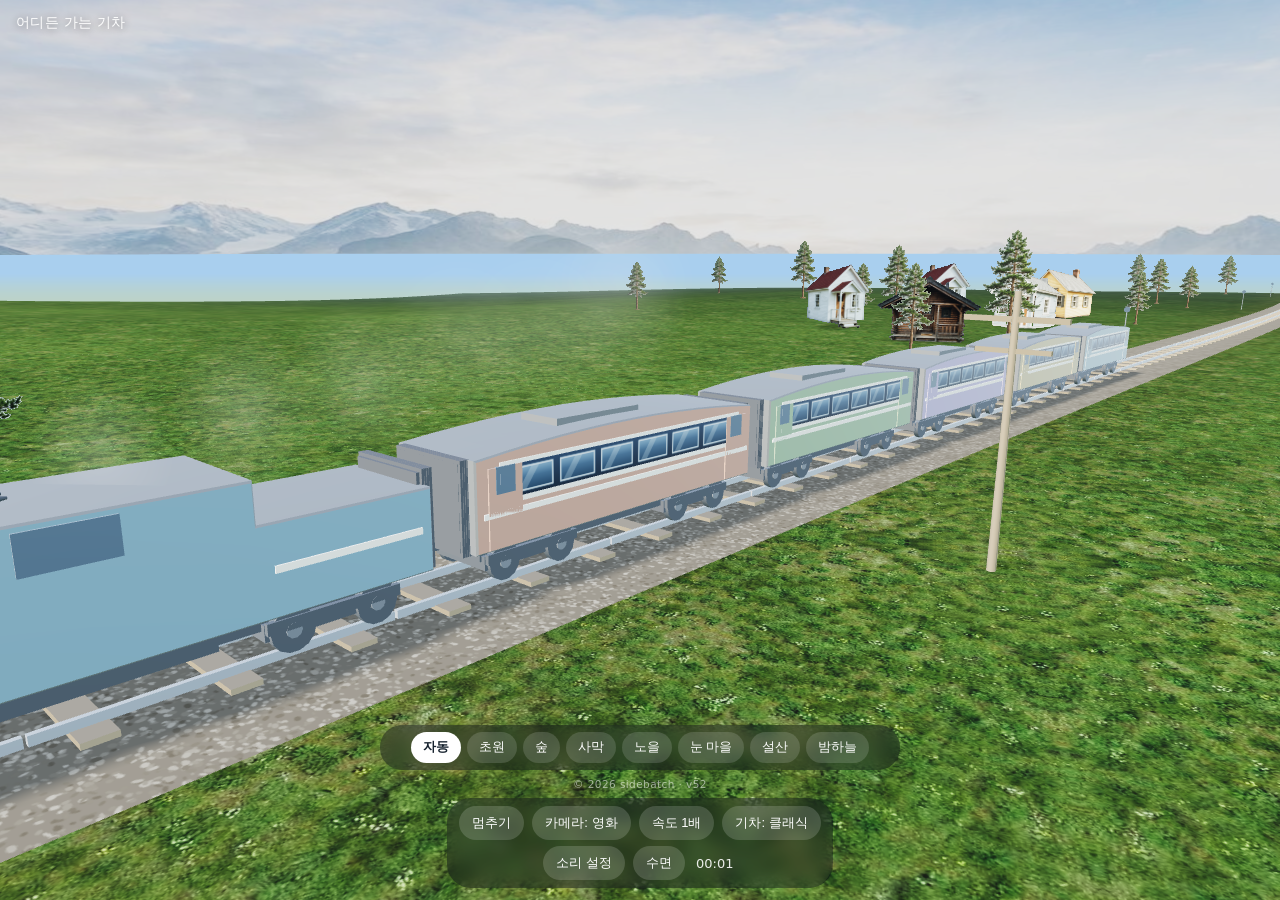
==== commit b36f1cc8: "v52" ====
--- a/index.html
+++ b/index.html
@@ -118,11 +118,11 @@
 <script src="assets/RGBELoader.js"></script>
 <script src="assets/GLTFLoader.js"></script>
 <script>
-'use strict';(function(_0x212617,_0x3faf0){const _0x5d396a={_0x3b7b35:0x5bb,_0x502275:0x620,_0x450ce7:0x699,_0x40a052:0x6dc,_0x1517ad:0x7da,_0x2a922d:0x52d,_0x3a92aa:0x4c5,_0x5a18ad:0x3ba,_0x3711ae:0x5ea,_0x5bd8d9:0x5e9},_0x4af1b3={_0x1f7f1c:0x2dc};function _0x3ea70a(_0x1e0080,_0x3c5b35){return _0x46a5(_0x1e0080-_0x4af1b3._0x1f7f1c,_0x3c5b35);}const _0x278213=_0x212617();while(!![]){try{const _0x1c5cc9=-parseInt(_0x3ea70a(_0x5d396a._0x3b7b35,_0x5d396a._0x502275))/0x1*(parseInt(_0x3ea70a(_0x5d396a._0x450ce7,0x792))/0x2)+parseInt(_0x3ea70a(0x69e,0x588))/0x3+-parseInt(_0x3ea70a(0x5be,_0x5d396a._0x40a052))/0x4*(parseInt(_0x3ea70a(0x6b8,_0x5d396a._0x1517ad))/0x5)+-parseInt(_0x3ea70a(0x44f,0x535))/0x6*(-parseInt(_0x3ea70a(_0x5d396a._0x2a922d,0x54a))/0x7)+-parseInt(_0x3ea70a(0x4f5,_0x5d396a._0x3a92aa))/0x8+parseInt(_0x3ea70a(0x516,0x457))/0x9*(parseInt(_0x3ea70a(0x449,_0x5d396a._0x5a18ad))/0xa)+parseInt(_0x3ea70a(_0x5d396a._0x3711ae,0x6b9))/0xb*(parseInt(_0x3ea70a(_0x5d396a._0x5bd8d9,0x4d4))/0xc);if(_0x1c5cc9===_0x3faf0)break;else _0x278213['push'](_0x278213['shift']());}catch(_0x5a064f){_0x278213['push'](_0x278213['shift']());}}}(_0x2c2d,0xce430));const errBox=document['getElement'+'ById']('err');window['addEventLi'+'stener'](_0x1042d7(0x445,0x4fe),_0xb1797a=>{const _0x53e87c={_0x523293:0x3aa,_0x44875d:0x3ff,_0x47c9fc:0x344,_0x51d090:0x377,_0x14d9e1:0x257,_0x26f7fb:0x58b,_0x31d0e2:0x5f9,_0x616ebf:0x4b5};errBox[_0x5b308e(0x409,_0x53e87c._0x523293)][_0x5b308e(_0x53e87c._0x44875d,_0x53e87c._0x47c9fc)]='block';function _0x5b308e(_0x4e5370,_0x470381){return _0x46a5(_0x4e5370-0x214,_0x470381);}errBox[_0x5b308e(_0x53e87c._0x51d090,_0x53e87c._0x14d9e1)+'t']='오류가\x20생겼어요:\x20'+(_0xb1797a[_0x5b308e(_0x53e87c._0x26f7fb,_0x53e87c._0x31d0e2)]||_0xb1797a[_0x5b308e(_0x53e87c._0x616ebf,0x585)]);});if(typeof THREE==='undefined'){errBox[_0x1042d7(0x22f,0x32f)]['display']=_0x1042d7(0x513,0x3da),errBox[_0x1042d7(0x28e,0x29d)+'t']=_0x1042d7(0x3aa,0x3dc)+_0x1042d7(0x499,0x47e);throw new Error(_0x1042d7(0x3fb,0x3a1)+_0x1042d7(0x392,0x436));}function hash(_0x221b53){const _0x544822={_0x52ea11:0x1bf},_0x49ee4e={_0x10632f:0xf};function _0x3ea0a3(_0x23f440,_0x29d8f0){return _0x46a5(_0x23f440- -_0x49ee4e._0x10632f,_0x29d8f0);}const _0x262c5a=Math['sin'](_0x221b53*127.1+311.7)*43758.5453;return _0x262c5a-Math[_0x3ea0a3(_0x544822._0x52ea11,0x2f6)](_0x262c5a);}function clamp(_0x3eb0a0,_0x440e5f,_0x42b241){const _0x17a16e={_0x5f4148:0x12};function _0x320725(_0x5f224c,_0x6ef94e){return _0x46a5(_0x5f224c- -0x220,_0x6ef94e);}return Math[_0x320725(-0x7c,_0x17a16e._0x5f4148)](_0x440e5f,Math['min'](_0x42b241,_0x3eb0a0));}function lerp(_0x1a55cf,_0x1b518e,_0x1fa8c2){return _0x1a55cf+(_0x1b518e-_0x1a55cf)*_0x1fa8c2;}function smooth(_0x47e319){return _0x47e319*_0x47e319*(0x3-0x2*_0x47e319);}let _seed=0x75bcd15;function srand(_0x249f1b){_seed=_0x249f1b>>>0x0||0x1;}function rnd(){return _seed=_seed*0x41a7%0x7fffffff,(_seed-0x1)/0x7ffffffe;}const SEG3=0x334,BLEND3=0xe6,PALS=[{'name':'초원','sub':_0x1042d7(0x50b,0x3e8),'sky':0xa9cfee,'gA':0x79b657,'gB':0x639e47,'far':0x8fb98a,'sun':0xfff2d8,'sunI':1.2,'hemiI':0.75,'night':0x0,'coast':0x0,'alpine':0x0,'snow':0x0},{'name':'숲','sub':_0x1042d7(0x29f,0x2d0),'sky':0x9ec9b4,'gA':0x4f8a45,'gB':0x3d7038,'far':0x5d8a66,'sun':0xf2ffd8,'sunI':1.05,'hemiI':0.65,'night':0x0,'coast':0x0,'alpine':0x0,'snow':0x0,'mount':0x0},{'name':'사막','sub':_0x1042d7(0x47f,0x365),'sky':0xf2c48d,'gA':0xddba68,'gB':0xcaa050,'far':0xc98d5a,'sun':0xffd9a0,'sunI':1.3,'hemiI':0.7,'night':0.15,'coast':0x0,'alpine':0x0,'snow':0x0,'mount':0x0,'desert':0x1},{'name':'노을','sub':_0x1042d7(0x3c7,0x297),'sky':0xfb9a4e,'gA':0x9aa04e,'gB':0x7f9448,'far':0xc97a4a,'sun':0xffb066,'sunI':1.25,'hemiI':0.55,'night':0.25,'coast':0x0,'alpine':0x0,'snow':0x0},{'name':_0x1042d7(0x2fa,0x355),'sub':_0x1042d7(0x41a,0x4ec),'sky':0xcfdde8,'gA':0xf0f5f9,'gB':0xdfe9f1,'far':0xb9cbd8,'sun':0xeef4ff,'sunI':0x1,'hemiI':0.8,'night':0x0,'coast':0x0,'alpine':0x0,'snow':0.8},{'name':'설산','sub':_0x1042d7(0x40d,0x3f8),'sky':0xd7e6f2,'gA':0xeef3f7,'gB':0xd3dee8,'far':0xa9bfd2,'sun':0xf4f8ff,'sunI':1.15,'hemiI':0.85,'night':0x0,'coast':0x0,'alpine':0x1,'snow':0x1},{'name':_0x1042d7(0x3d2,0x324),'sub':_0x1042d7(0x468,0x50c),'sky':0xd1626,'gA':0x274434,'gB':0x1f382a,'far':0x1c2b3a,'sun':0x93b8ff,'sunI':0.3,'hemiI':0.33,'night':0x1,'coast':0x0,'alpine':0x0,'snow':0x0}],_ca=new THREE[(_0x1042d7(0x465,0x487))](),_cb=new THREE[(_0x1042d7(0x596,0x487))]();function lerpCol(_0x311866,_0x24bf9a,_0x1702d1,_0x2a6d72){const _0x196109={_0x4a5be1:0x3d5,_0x15922b:0x37e,_0x494272:0x34f},_0x507d25={_0x133828:0x4d};_ca['setHex'](_0x24bf9a),_cb[_0x30c975(_0x196109._0x4a5be1,_0x196109._0x15922b)](_0x1702d1),_0x311866[_0x30c975(_0x196109._0x494272,0x24e)](_ca)['lerp'](_cb,_0x2a6d72);function _0x30c975(_0x291f82,_0x2789bc){return _0x46a5(_0x291f82-_0x507d25._0x133828,_0x2789bc);}return _0x311866;}let biomeLock=-0x1;function biomeIndexAt3(_0x38374a){if(biomeLock>=0x0)return biomeLock;return Math['floor'](_0x38374a/SEG3);}function biomeAt3(_0x5c152e){const _0x5eb83f={_0x7ca14c:0x616};function _0x27f07d(_0xe22209,_0x156284){return _0x46a5(_0x156284-0x321,_0xe22209);}const _0x595b8e=biomeIndexAt3(_0x5c152e);return PALS[(_0x595b8e%PALS['length']+PALS[_0x27f07d(_0x5eb83f._0x7ca14c,0x6c2)])%PALS[_0x27f07d(0x708,0x6c2)]];}function paletteAt3(_0x4f972b){const _0x39efad={_0x5b8f17:0x3a,_0x2853c9:0x109,_0x20d3dc:0x91,_0x2aa710:0x93,_0x2fccc5:0x3a,_0x21d6d3:0x53,_0x41321d:0x1a,_0x2f3beb:0x180,_0x3100ef:0x48,_0x2600bc:0xba,_0x55090f:0x3e,_0x392e1e:0x5d,_0x4d3836:0x100,_0x337551:0x82,_0x19df77:0xa7,_0x15fc2d:0x1ae,_0x32ec24:0x6d,_0x439074:0x192,_0x3f8e21:0x115,_0x3ef728:0x1e1,_0xbd82f:0x27c,_0x53f647:0xe,_0x6d6b19:0x1b2,_0x2b1a29:0xa3,_0x48afc4:0x73,_0x656c72:0x85,_0x15e839:0x46,_0x35be6e:0xc3,_0x4df5f7:0xa9},_0x5dd5e6=biomeIndexAt3(_0x4f972b),_0x24d7a2=PALS[(_0x5dd5e6%PALS[_0x152310(-0x4c,_0x39efad._0x5b8f17)]+PALS[_0x152310(-_0x39efad._0x2853c9,_0x39efad._0x5b8f17)])%PALS[_0x152310(_0x39efad._0x20d3dc,0x3a)]],_0xab9334=PALS[((_0x5dd5e6+0x1)%PALS[_0x152310(_0x39efad._0x2aa710,0x3a)]+PALS[_0x152310(0x170,_0x39efad._0x2fccc5)])%PALS[_0x152310(0x174,_0x39efad._0x2fccc5)]],_0x4749f3=biomeLock>=0x0?0x0:_0x4f972b-_0x5dd5e6*SEG3,_0x329bb4=smooth(clamp((_0x4749f3-(SEG3-BLEND3))/BLEND3,0x0,0x1)),_0x3884ec={'name':_0x24d7a2[_0x152310(-0x2ce,-0x18b)],'sub':_0x24d7a2[_0x152310(-0x1df,-0x8e)],'sky':new THREE[(_0x152310(0x12a,-0x1a))](),'gA':new THREE['Color'](),'gB':new THREE['Color'](),'far':new THREE[(_0x152310(0x3b,-0x1a))](),'sun':new THREE[(_0x152310(_0x39efad._0x21d6d3,-_0x39efad._0x41321d))](),'sunI':lerp(_0x24d7a2[_0x152310(-0xeb,-0x12e)],_0xab9334[_0x152310(-_0x39efad._0x2f3beb,-0x12e)],_0x329bb4),'hemiI':lerp(_0x24d7a2[_0x152310(0x17,-_0x39efad._0x3100ef)],_0xab9334[_0x152310(-_0x39efad._0x2600bc,-0x48)],_0x329bb4),'night':lerp(_0x24d7a2[_0x152310(-0x2e,-0x5d)],_0xab9334[_0x152310(_0x39efad._0x55090f,-_0x39efad._0x392e1e)],_0x329bb4),'coast':lerp(_0x24d7a2[_0x152310(-_0x39efad._0x4d3836,-_0x39efad._0x337551)],_0xab9334[_0x152310(-0xf7,-_0x39efad._0x337551)],_0x329bb4),'alpine':lerp(_0x24d7a2[_0x152310(-0x120,-_0x39efad._0x19df77)],_0xab9334[_0x152310(-_0x39efad._0x15fc2d,-_0x39efad._0x19df77)],_0x329bb4),'snow':lerp(_0x24d7a2[_0x152310(-_0x39efad._0x32ec24,-0x115)],_0xab9334[_0x152310(-_0x39efad._0x439074,-_0x39efad._0x3f8e21)],_0x329bb4),'mount':lerp(_0x24d7a2[_0x152310(-_0x39efad._0x3ef728,-0x1e3)]||0x0,_0xab9334['mount']||0x0,_0x329bb4),'desert':lerp(_0x24d7a2['desert']||0x0,_0xab9334[_0x152310(-_0x39efad._0xbd82f,-0x214)]||0x0,_0x329bb4)};lerpCol(_0x3884ec[_0x152310(-_0x39efad._0x53f647,-0xa3)],_0x24d7a2[_0x152310(-_0x39efad._0x6d6b19,-_0x39efad._0x2b1a29)],_0xab9334[_0x152310(_0x39efad._0x48afc4,-0xa3)],_0x329bb4),lerpCol(_0x3884ec['gA'],_0x24d7a2['gA'],_0xab9334['gA'],_0x329bb4),lerpCol(_0x3884ec['gB'],_0x24d7a2['gB'],_0xab9334['gB'],_0x329bb4),lerpCol(_0x3884ec[_0x152310(0x15b,_0x39efad._0x656c72)],_0x24d7a2[_0x152310(-_0x39efad._0x15e839,0x85)],_0xab9334[_0x152310(_0x39efad._0x35be6e,_0x39efad._0x656c72)],_0x329bb4),lerpCol(_0x3884ec[_0x152310(-_0x39efad._0x4df5f7,0x1)],_0x24d7a2[_0x152310(-0x129,0x1)],_0xab9334[_0x152310(0xdf,0x1)],_0x329bb4);function _0x152310(_0x52a3e5,_0x233f18){return _0x46a5(_0x233f18- -0x367,_0x52a3e5);}return _0x3884ec;}const ALP_W=PALS[_0x1042d7(0x4c5,0x450)](_0x577127=>_0x577127[_0x1042d7(0x2ea,0x3fa)]||0x0),MNT_W=PALS[_0x1042d7(0x562,0x450)](_0x1694f6=>_0x1694f6[_0x1042d7(0x384,0x2be)]||0x0);function biomeW(_0x16990a,_0x32d369){const _0xbde6a1={_0x133ea1:0x1e6,_0x37920a:0x1cd},_0x51c6dc={_0x12e378:0x3b4};if(biomeLock>=0x0)return _0x32d369[biomeLock];const _0x3cbd20=Math[_0x557976(-_0xbde6a1._0x133ea1,-_0xbde6a1._0x37920a)](_0x16990a/SEG3),_0x53120f=_0x32d369[_0x557976(-0x13,0x89)];function _0x557976(_0x17cc20,_0x10d3a5){return _0x46a5(_0x17cc20- -_0x51c6dc._0x12e378,_0x10d3a5);}const _0x8fa60=_0x32d369[(_0x3cbd20%_0x53120f+_0x53120f)%_0x53120f],_0x4dafda=_0x32d369[((_0x3cbd20+0x1)%_0x53120f+_0x53120f)%_0x53120f],_0x38a91c=_0x16990a-_0x3cbd20*SEG3,_0x49dcbd=smooth(clamp((_0x38a91c-(SEG3-BLEND3))/BLEND3,0x0,0x1));return lerp(_0x8fa60,_0x4dafda,_0x49dcbd);}function alpineW(_0x55f1ce){return biomeW(_0x55f1ce,ALP_W);}function mountW(_0x4b62d4){return biomeW(_0x4b62d4,MNT_W);}function latAt(_0x4a8fb5){const _0xa63f82={_0xe6eec4:0x7b,_0x9caddb:0xa5,_0x593bae:0x157,_0x25cefb:0xa5},_0x4a194d={_0x1cff23:0xd1};function _0x2422ad(_0x16e6b4,_0x29b2e9){return _0x46a5(_0x29b2e9- -_0x4a194d._0x1cff23,_0x16e6b4);}return Math[_0x2422ad(-_0xa63f82._0xe6eec4,_0xa63f82._0x9caddb)](_0x4a8fb5*0.004)*0x5a+Math[_0x2422ad(_0xa63f82._0x593bae,_0xa63f82._0x25cefb)](_0x4a8fb5*0.0011+1.3)*0x8c+Math['sin'](_0x4a8fb5*0.00023+0.5)*0xb4;}function elevAt(_0x2640f2){const _0x1ecc80={_0x4edd39:0x278,_0x410cdf:0x298,_0x184f1f:0x278,_0x1cc124:0x278,_0x5512fd:0x26a,_0x275cc9:0x278,_0x5a33f8:0x32e},_0x235c0f=Math[_0x2a99e1(0x331,_0x1ecc80._0x4edd39)](_0x2640f2*0.0021+0.7)*4.5+Math[_0x2a99e1(_0x1ecc80._0x410cdf,_0x1ecc80._0x184f1f)](_0x2640f2*0.0006)*0x7+Math[_0x2a99e1(0x25e,_0x1ecc80._0x1cc124)](_0x2640f2*0.0053)*1.6;function _0x2a99e1(_0x3e78b5,_0x5f2326){return _0x46a5(_0x5f2326-0x102,_0x3e78b5);}const _0x559fd1=alpineW(_0x2640f2),_0x5cc5d7=mountW(_0x2640f2);return _0x235c0f+_0x559fd1*(0xb+Math[_0x2a99e1(_0x1ecc80._0x5512fd,_0x1ecc80._0x275cc9)](_0x2640f2*0.0013+0x2)*5.5+Math[_0x2a99e1(0x18f,_0x1ecc80._0x1cc124)](_0x2640f2*0.0042)*1.4)+_0x5cc5d7*(0x7+Math[_0x2a99e1(_0x1ecc80._0x5a33f8,_0x1ecc80._0x275cc9)](_0x2640f2*0.0017+0.9)*3.2+Math[_0x2a99e1(0x1bb,0x278)](_0x2640f2*0.005)*0x1);}const _pv=new THREE[(_0x1042d7(0x22e,0x362))]();function pathPoint(_0x5db50e,_0x3309ae){const _0x58af11={_0x3d08d3:0x94};function _0x51a9c6(_0x5056a3,_0x50c69c){return _0x46a5(_0x50c69c- -_0x58af11._0x3d08d3,_0x5056a3);}return(_0x3309ae||_pv)[_0x51a9c6(0x380,0x25f)](_0x5db50e,elevAt(_0x5db50e),latAt(_0x5db50e));}function groundH(_0x401dd1,_0x34005a){const _0x44a902={_0x299728:0x4ce,_0x1b36d1:0x3e6,_0x31c83a:0x485,_0x4748f8:0x456,_0x409c7a:0x3d8,_0x19f6dd:0x3b5,_0x3fe64c:0x5b3,_0x439013:0x460},_0x2b4968=latAt(_0x401dd1),_0x13772d=elevAt(_0x401dd1);function _0x3709bc(_0x56300e,_0xb3a878){return _0x46a5(_0x56300e-0x262,_0xb3a878);}const _0x21942e=paletteAt3(_0x401dd1),_0x9a9805=_0x34005a-_0x2b4968,_0x4cac2f=Math[_0x3709bc(0x4c7,0x548)](_0x9a9805),_0x52d24b=clamp((_0x4cac2f-0x10)/0x5a,0x0,0x1),_0x1148b4=_0x52d24b*_0x52d24b,_0xfba4aa=0x1+_0x21942e[_0x3709bc(0x522,_0x44a902._0x299728)]*1.9+_0x21942e[_0x3709bc(_0x44a902._0x1b36d1,_0x44a902._0x31c83a)]*1.25,_0x9aa25a=(Math[_0x3709bc(0x3d8,_0x44a902._0x4748f8)](_0x401dd1*0.011+_0x34005a*0.017)*2.2+Math[_0x3709bc(0x3d8,0x2d4)](_0x401dd1*0.004-_0x34005a*0.006+0x2)*4.5+Math[_0x3709bc(0x3d8,0x464)]((_0x401dd1+_0x34005a)*0.0016)*0x7)*_0x1148b4*_0xfba4aa,_0x2e37e7=(Math['sin'](_0x401dd1*0.006+_0x34005a*0.0045)*3.2+Math[_0x3709bc(_0x44a902._0x409c7a,0x315)]((_0x401dd1-_0x34005a)*0.0022+0x1)*5.5)*_0x1148b4*1.15;let _0x46bca8=_0x13772d+lerp(_0x9aa25a,_0x2e37e7,_0x21942e[_0x3709bc(_0x44a902._0x19f6dd,0x440)]);const _0x7908e8=_0x21942e['coast'];if(_0x7908e8>0.03&&_0x9a9805>0x0){const _0x17ac2a=smooth(clamp((_0x9a9805-0x10)/0x2e,0x0,0x1));_0x46bca8=lerp(_0x46bca8,_0x13772d-2.6,_0x7908e8*_0x17ac2a*(0x1-_0x1148b4*0.4));}const _0x55052b=bridgeZoneAt(_0x401dd1);if(_0x55052b){const _0x35312f=smooth(Math[_0x3709bc(_0x44a902._0x3fe64c,_0x44a902._0x439013)](clamp((_0x401dd1-_0x55052b[0x0])/0x10,0x0,0x1),clamp((_0x55052b[0x1]-_0x401dd1)/0x10,0x0,0x1)));if(_0x35312f>0x0)_0x46bca8=lerp(_0x46bca8,Math['min'](_0x46bca8,_0x13772d-0x8),_0x35312f);}return _0x46bca8;}function bridgeZoneAt(_0x470c8e){const _0x280111={_0x51e9a3:0x56d,_0x14bcd5:0x594,_0x47e692:0x708,_0x1ca893:0x687},_0x51a2c5={_0x24e5c0:0x3c6},_0x21d8b4=Math[_0x99889(_0x280111._0x51e9a3,_0x280111._0x14bcd5)](_0x470c8e/CHUNK);function _0x99889(_0x3623cb,_0x1d676f){return _0x46a5(_0x1d676f-_0x51a2c5._0x24e5c0,_0x3623cb);}if(biomeAt3(_0x21d8b4*CHUNK+CHUNK/0x2)[_0x99889(_0x280111._0x47e692,0x69f)]!==_0x99889(_0x280111._0x1ca893,0x697))return null;if(hash(_0x21d8b4*13.73)>=0.5)return null;return[_0x21d8b4*CHUNK+0x37,_0x21d8b4*CHUNK+0xcd];}const renderer=new THREE[(_0x1042d7(0x4d3,0x47a))+(_0x1042d7(0x1eb,0x2dc))]({'antialias':!![]});renderer[_0x1042d7(0x230,0x315)+_0x1042d7(0x3cd,0x3f1)](Math[_0x1042d7(0x392,0x48b)](window['devicePixe'+_0x1042d7(0x278,0x38e)]||0x1,0x2)),renderer[_0x1042d7(0x4b9,0x3ee)](window[_0x1042d7(0x36c,0x464)],window[_0x1042d7(0x2cb,0x343)+'t']),renderer[_0x1042d7(0x461,0x32a)][_0x1042d7(0x485,0x496)]=!![],renderer[_0x1042d7(0x43c,0x32a)][_0x1042d7(0x400,0x3db)]=THREE[_0x1042d7(0x548,0x4a6)+_0x1042d7(0x2c6,0x3fc)],renderer[_0x1042d7(0x3ac,0x3e0)+_0x1042d7(0x25d,0x2b7)]=THREE[_0x1042d7(0x337,0x284)+'ng'],renderer[_0x1042d7(0x18c,0x2af)+'g']=THREE[_0x1042d7(0x2dc,0x41d)+_0x1042d7(0x37b,0x328)+'g'],renderer[_0x1042d7(0x3b2,0x2af)+'gExposure']=1.04,document[_0x1042d7(0x575,0x4e4)][_0x1042d7(0x2d3,0x337)+'d'](renderer['domElement']);const scene=new THREE[(_0x1042d7(0x395,0x460))]();scene[_0x1042d7(0x4bb,0x4bd)]=new THREE[(_0x1042d7(0x463,0x487))](0xa9cfee),scene[_0x1042d7(0x3ae,0x2c0)]=new THREE['Fog'](0xa9cfee,0x82,0x2d0);const skyMat=new THREE[(_0x1042d7(0x237,0x380))+(_0x1042d7(0x1f9,0x2d6))]({'side':THREE[_0x1042d7(0x29c,0x34d)],'depthWrite':![],'fog':![],'uniforms':{'top':{'value':new THREE[(_0x1042d7(0x3d5,0x487))](0x8fc3e8)},'bot':{'value':new THREE['Color'](0xd8ecfa)}},'vertexShader':_0x1042d7(0x1ae,0x2ab)+'c3\x20vP;\x20voi'+_0x1042d7(0x3d8,0x3cd)+_0x1042d7(0x334,0x3c4)+_0x1042d7(0x2bd,0x298)+_0x1042d7(0x27d,0x3a5)+_0x1042d7(0x268,0x3b5)+'atrix*mode'+_0x1042d7(0x4a5,0x3c5)+_0x1042d7(0x47e,0x45d)+_0x1042d7(0x530,0x4c7)+_0x1042d7(0x38b,0x477),'fragmentShader':_0x1042d7(0x2b4,0x287)+'c3\x20top;\x20un'+'iform\x20vec3'+_0x1042d7(0x3f1,0x39c)+'ing\x20vec3\x20v'+_0x1042d7(0x548,0x4c8)+_0x1042d7(0x4f7,0x3e9)+_0x1042d7(0x3ee,0x2aa)+_0x1042d7(0x3bd,0x3f3)+_0x1042d7(0x36b,0x3ac)+_0x1042d7(0x29e,0x2ce)+_0x1042d7(0x2a1,0x376)+_0x1042d7(0x1aa,0x2ae)+_0x1042d7(0x25c,0x37c)+_0x1042d7(0x3a7,0x3ec)+_0x1042d7(0x419,0x430)+'.75)),\x201.0'+_0x1042d7(0x1c1,0x290)}),skyDome=new THREE[(_0x1042d7(0x336,0x3be))](new THREE[(_0x1042d7(0x3bd,0x4df))+(_0x1042d7(0x399,0x2dd))](0x5dc,0x18,0xc),skyMat);skyDome[_0x1042d7(0x345,0x2c9)+_0x1042d7(0x305,0x329)]=![],scene['add'](skyDome);const apronMat=new THREE[(_0x1042d7(0x49c,0x4f0))+(_0x1042d7(0x28b,0x371))]({'color':0x6d7f5e,'fog':!![]}),apron=new THREE[(_0x1042d7(0x3a5,0x3be))](new THREE['CircleGeom'+(_0x1042d7(0x3d8,0x2dd))](0xa28,0x28),apronMat);apron['rotation']['x']=-Math['PI']/0x2,apron['position']['y']=-9.5,apron[_0x1042d7(0x326,0x3bd)+'r']=-0x5,apron[_0x1042d7(0x336,0x2c9)+_0x1042d7(0x43d,0x329)]=![],scene[_0x1042d7(0x483,0x4c4)](apron);const bgColor=new THREE[(_0x1042d7(0x5d4,0x487))](0xa9cfee);scene['background']=bgColor;const pmrem=new THREE[(_0x1042d7(0x47e,0x3b7))+'ator'](renderer),skyTexs={},envCache={};let skyMode=_0x1042d7(0x4bc,0x510);if(THREE[_0x1042d7(0x453,0x313)]){const rgbe=new THREE[(_0x1042d7(0x3c4,0x313))]();for(const [key,file]of[[_0x1042d7(0x30f,0x427),_0x1042d7(0x487,0x345)+_0x1042d7(0x20c,0x318)],[_0x1042d7(0x257,0x387),_0x1042d7(0x422,0x345)+_0x1042d7(0x2d3,0x3c3)+'r']]){rgbe[_0x1042d7(0x409,0x3ef)](file,_0x5ad698=>{const _0x4870cf={_0x3fe5b8:0x46,_0x405b2c:0x1b3};_0x5ad698['mapping']=THREE[_0x32b48a(0x87,0x12b)+_0x32b48a(_0x4870cf._0x3fe5b8,0x24)+_0x32b48a(_0x4870cf._0x405b2c,0x13c)+'ng'];function _0x32b48a(_0x27d7eb,_0x58f65d){return _0x46a5(_0x58f65d- -0x1dd,_0x27d7eb);}skyTexs[key]=_0x5ad698;},undefined,()=>{});}}const panoTexs={},PANO_BG={'MEADOW':0x9db9dc,'FOREST':0x9db9dc,'DESERT':0xf0b183,'COAST':0xa8d4ea,'SUNSET':0xf2a56b,'SNOW':0xcfdde8,'ALPINE':0xd7e6f2},panoMesh=new THREE['Mesh'](new THREE[(_0x1042d7(0x1bd,0x307))+'ometry'](0x6a4,0x6a4,0x5dc,0x28,0x1,!![]),new THREE[(_0x1042d7(0x3ae,0x4f0))+(_0x1042d7(0x4b3,0x371))]({'side':THREE[_0x1042d7(0x360,0x34d)],'fog':![],'depthWrite':![]}));panoMesh[_0x1042d7(0x422,0x35a)]=![],panoMesh[_0x1042d7(0x2e3,0x2c9)+'led']=![],panoMesh[_0x1042d7(0x309,0x3bd)+'r']=-0xa,scene[_0x1042d7(0x403,0x4c4)](panoMesh);for(const [psub,pfile]of[['MEADOW',_0x1042d7(0x464,0x340)+_0x1042d7(0x1e7,0x2f0)+'jpg'],[_0x1042d7(0x354,0x2d0),_0x1042d7(0x453,0x340)+_0x1042d7(0x3f9,0x2f0)+_0x1042d7(0x3e7,0x2a1)],[_0x1042d7(0x22b,0x365),_0x1042d7(0x445,0x340)+_0x1042d7(0x345,0x30b)+'pg'],[_0x1042d7(0x2d1,0x297),_0x1042d7(0x378,0x340)+_0x1042d7(0x2a2,0x33e)+'pg'],[_0x1042d7(0x4b5,0x4ec),_0x1042d7(0x3e6,0x340)+_0x1042d7(0x44a,0x3a6)],[_0x1042d7(0x47b,0x3f8),'assets/pan'+_0x1042d7(0x5a0,0x507)+'pg']]){new THREE[(_0x1042d7(0x14a,0x29c))+(_0x1042d7(0x397,0x302))]()[_0x1042d7(0x31b,0x3ef)](pfile,_0x45beee=>{const _0x32a202={_0x515882:0x639,_0x4da0d7:0x4aa,_0x178829:0x585};_0x45beee[_0x5bd517(0x634,_0x32a202._0x515882)]=THREE[_0x5bd517(0x4c4,0x399)+'ng'];function _0x5bd517(_0x109fb7,_0x3bcc92){return _0x46a5(_0x3bcc92-0x24f,_0x109fb7);}_0x45beee['wrapS']=THREE[_0x5bd517(0x382,_0x32a202._0x4da0d7)+_0x5bd517(0x577,_0x32a202._0x178829)+'ng'],_0x45beee[_0x5bd517(0x647,0x5af)]['x']=0x2,_0x45beee[_0x5bd517(0x4c1,0x49e)]=0x8,panoTexs[psub]=_0x45beee;},undefined,()=>{});}const groundTexs={};for(const [gsub,gfile,grx,gry]of[['MEADOW','assets/gro'+_0x1042d7(0x3e3,0x359)+_0x1042d7(0x5ca,0x50f),0xa,0x12],[_0x1042d7(0x257,0x2d0),_0x1042d7(0x2e2,0x2e1)+_0x1042d7(0x5ea,0x4b8)+_0x1042d7(0x3e1,0x50f),0x8,0xe],[_0x1042d7(0x300,0x365),_0x1042d7(0x403,0x2e1)+'und_desert'+_0x1042d7(0x433,0x50f),0x8,0xe],[_0x1042d7(0x24b,0x297),_0x1042d7(0x33b,0x2e1)+_0x1042d7(0x2a5,0x2d1)+'.jpg',0x8,0xe],[_0x1042d7(0x44b,0x4ec),_0x1042d7(0x37a,0x2e1)+_0x1042d7(0x30f,0x441)+'pg',0x8,0xe],[_0x1042d7(0x3b7,0x3f8),_0x1042d7(0x3a7,0x2e1)+_0x1042d7(0x415,0x4ef)+_0x1042d7(0x615,0x50f),0x8,0xe]]){new THREE[(_0x1042d7(0x271,0x29c))+(_0x1042d7(0x329,0x302))]()[_0x1042d7(0x344,0x3ef)](gfile,_0x438903=>{const _0x1e170f={_0x5125d6:0xe0,_0x4b454b:0x63,_0xebf76:0x10,_0x3323ef:0x48,_0x524c69:0xab,_0x22e150:0x12c,_0xad4f6a:0x94,_0x43ba8d:0x32};function _0x34caad(_0xe0c84c,_0x14774d){return _0x46a5(_0x14774d- -0x387,_0xe0c84c);}_0x438903[_0x34caad(_0x1e170f._0x5125d6,_0x1e170f._0x4b454b)]=THREE[_0x34caad(-0x190,-0x23d)+'ng'],_0x438903[_0x34caad(-0x55,_0x1e170f._0xebf76)]=_0x438903[_0x34caad(-_0x1e170f._0x3323ef,-0xb7)]=THREE[_0x34caad(-_0x1e170f._0x524c69,-_0x1e170f._0x22e150)+'peatWrappi'+'ng'],_0x438903[_0x34caad(0x61,-0x27)][_0x34caad(-0x5d,-_0x1e170f._0xad4f6a)](grx,gry),_0x438903[_0x34caad(-_0x1e170f._0x43ba8d,-0x138)]=0x8,groundTexs[gsub]=_0x438903;},undefined,()=>{});}let bbTex=null,bbMat=null;const bbGeom=new THREE[(_0x1042d7(0x3e4,0x2eb))+(_0x1042d7(0x194,0x2c8))](0.98,0x2);bbGeom[_0x1042d7(0x38f,0x3e7)](0x0,0x1,0x0);const BB_SET=new Map();let houseTex=null;const HOUSES=[];function _0x2c2d(){const _0x3fff49=['zxnO','iZaWyZaWma','CgLUzvnUB3C','BxvZAwm','rxvSzxi','Cf9OB3vZztmUCa','q2fUDMfZvgv4Da','CMDIysGYntuSmG','CgLUzq','zw5HyMXLza','ug9PBNrZ','CMDIysGWldaSma','y2f0y2G','CMvWzwf0','C29YDa','yM9HDa','y3jLyxrLqNvMzG','jsdIGjtIGjtIGjqG7lQu66QO7jA0','uMfPBcbeCMLMDa','BMvHCG','z2XVD01HDa','C3vU','7jIK66wy6RcaioYdNEQYVoYwToYALdOG','Cg9ZAxrPB24','q29UzuDLB21LDa','uengu29MDfnOyq','B3DUtwf0','y2fYCW','AhLWB3q','imk3ioYCHoYeSsdSP4dRQBqG7iUK','zhjLyw0','CM90yxrLwq','Bg93','vgLTzq','y2HHBMDL','7iQKiokaLokaLokaLca','BwvZC2fNzq','DfrPBwu','z2v0','C2v0sxrLBq','zhvY','Bg9U','y3jLyxrLtwvKAq','Dw5Kx2zVCMvZDa','Aw50zw5ZAxr5','6Roe7iAnioQWGoQ4Sa','zunHBwvYyq','ldm2lc45kq','yMfJA2DYB3vUza','DxbKyxrL','y3jLyxrLuMfKAq','CMvTB3zL','7jYe7jEq7isC','C2v0sgv4','ug9PBNrZtwf0zq','ywrK','7lQq64ky64UKioUHNo2cPcdcTYdSI6q','DMfSDwvZ','AxrPB24Sms4Wkq','udSGDM9PzcbTyq','zxjY','qxvKAw9dB250zq','z2v0wG','r3jVDxa','ntuSmJu1ldaP','iZHHnMqXzG','zxjtB3vYy2u','zhjHD0LTywDL','D3jHCfm','yxbWDMvY','BgLNAhq','DxnLCKrHDge','C3rYB2TL','zgv2AwnLugL4zq','BgXHDg9Y','Bwf0CML4v29YBa','CgLUzs10CMvLlG','zM92','BgvUz3rO','z3jVDxa','zg90','C2f0DxjHDguOmq','u3bOzxjLr2vVBq','Dw5Kx2zPzwXKlG','C2v0vMfSDwvbDa','iZjIndi1nW','qNLjza','yM9KEq','CM90yxrPB24','yM91BMrPBMDcBW','Aw1Hz2u','DhjHDMvYC2u','ldm2lc44nsK','B2zMC2v0','BMv4DhbVAq','u05pvW','yxjJ','BgLUzwfYuMfTCa','Dw5Kx2fSCgLUzq','twvZAejHC2LJtq','CMDIysGYmtaSmG','BNvSBa','q1blqYdcTYbmquS','DMfSDwu','oduSmJm1ldaP','yM90','mMfuzxfntq','B3nPDgvpCgvYyq','lMDSyG','ldaP','DgvUC2L0Eq','mZm0ndu1ouvwsLbSCq','7j6LksdcTYdRUyZRK5WGrdi','zxjYB3i','zNjVBq','Buj0BG','zMLSBfjLy3q','CM9JAW','BgLUzvrV','z2v0rwXLBwvUDa','C2v0qxr0CMLIDq','CgXLCY5IAw4','B19HBhbPBMuUAG','C3rYB2TLu3r5Ba','y29Z','u2vYDMvYl3rPBa','u3bYAxrLtwf0zq','tKLhsfq','yuvSzw1LBNrtBW','y3jLyxrLt3nJAq','lMPWzW','z3jHzgLLBNq','Dg90ywW','zxHWB25LBNrPyq','y2fUy2vSu2nOzq','CMvNAxn0zxi','y29TChv0zujVDq','mJbrveXLyxy','CMvZAxPL','BwL4txvZAwnw','Ag91C2uY','7kkf7kcqimk3ioUGIoYDTo2bRcdRO6G','BM93','zxHW','C2XLzxbszxn0yq','z3jVDw5Kq29SBW','ntuSmJu1ldaUoa','y2fZDfnOywrVDW','sw5ZDgfUy2vKtq','A2v5CW','BgLMzq','zw5JB2rPBMC','BM9Uzq','zMfY','64QuioYKKEkaPG','mZuSmJu1la','C1jhqKvUy29KAq','zxn0l3nLCNzPyW','C2LNBG','Dw5PzM9YBsb2zq','ldaUmZqP','Bg9Uma','rxH0CNvKzuDLBW','CxvHzhjHDgLJqW','ywrgAwX0zxi','zgvZzxj0','Cf9OB3vZztyUCa','C3rYAw5NAwz5','ktSGFq','B2nHBa','zgvZDgLUyxrPBW','iZaWmdaWma','C2XLzxbqyw5LBa','zNjLCxvLBMn5','BM9YBwfS','u1vou0vu','Aw9UoYbNBf9qBW','t0nlsuvt','yxbWBgLLza','iZjJndm1nG','vgv4DhvYzuXVyq','Dgv4DenVBNrLBG','iZiWndbMzG','zw1PC3nPDMvjBG','Awj1Dgu','ANbN','tM9ZDgfSz2LJia','Bgf0','7iAn64+eia','te9breLorW','yM90Dg9T','mtuWmte4nZbPwgvKyNu','y3vT','C2fTCgXLCW','DcbOid0Gy2XHBq','DMfYEwLUzYb2zq','y291BNq','ndjLuKDZzKG','Bf9gCMfNq29SBW','Dg9Uzu1HChbPBG','C2LU','Cf9OB3vZztqUCa','C2nYzwvU','DgLSzxnfCNi','twvZAfn0yw5Kyq','zgLY','yNvMzMvY','zgLUzW','qwrKAxrPDMvcBa','yxnZzxrZl3jLyq','imk3ia','y3jLyxrLtgLUzq','BgvU','yNvZAa','Bw91BNq','B25SB2fK','zM9N','ldeP','uxvHDgvYBMLVBG','zMLUza','twf0CML4na','Cf9WAw5LlNbUzW','y29TChv0zvzLCG','ug9PBNrmAwDODa','Dhj5','zNj1C3r1Bun1Ba','Dw5PzM9YBxm','x2nVyMjSzxn0BW','Cf9WAw5Lx3nUBW','CMrnyxrLCMLHBa','nYSWlJeWlcaWlG','C2v0rNjVBuv1Ba','rK9srvnu','Dw5Kx3n1BNnLDa','yNvZAc5NBgi','CMDIysGXnJuSmq','yxnZzxrZl2jNBq','sfqTnZeWma','CMLHBa','yM9Szca0nhb4ia','ntuSmJu1ldaUoq','ywnVCW','C2vYDMLJzvDVCG','u3bYAxrL','CMvY','zxrYEq','Bwf4','yMLHCW','C2f0C3rHDa','yxnZzxrZl2DYBW','CNzLCI5HCMnNAq','z3jPza','zMLSDgvY','ntuSmJu1la','yxnWzwn0','q29IyMXLC3rVBG','Cf9OB3vZztiUCa','C2nLBMu','ntuSmJu1lc4Zoa','ugXHBMvhzw9Tzq','AgvHzgXPz2H0','7yoa7j2066I46RcaioUbNEUcMoUPTcdSHOW','CMDIka','D2vIA2L0qxvKAq','B19YB2nRAwvZlG','yxr0CMLIDxrLCW','ywrKu2nHBgvKvG','CM91BMq','B21LDhj5','DxbKyxrLtwf0CG','AxHxB3jSza','y2HPBgrYzw4','y3jVC3npCMLNAq','yxnZzxrZl21Vza','x2v4ChjLC3mUBq','y2fJDhvZ','vg9wywX1zuf0va','q0foqurjqu4GuG','y2H1BMTZ','Cf9Jywn0DxmUCa','C2XLzxbdDxn0BW','u2HHCgvhzw9Tzq','zgvY','C2XLzxbcDg4','zxmVv29YBgrFsq','C3rHCNq','i2zMmdaWma','q3LSAw5Kzxjhzq','zMXVB3i','i2zMmJaYma','C2v0rNjVBu1HDa','B19KzxnLCNqUAG','y2vUDgvYt2zM','zMXLEa','CMvSzwfZzq','mJuSmJu1ldaP','Cg93','yxjhCMfKAwvUDa','DY5WBMC','uKDcruXVywrLCG','C3rHDgu','C2v0ugL4zwXsyq','BMfTzq','CM91BMrszwn0','x2rHEs5Ozhi','ntuP','BfjHBxbuB1zHBa','y2XHC3nmAxn0','ywrKrxzLBNrmAq','zw5Kzwq','Dxj2zvrV','zc5IAw4','Cg9PCW','iZvKnZm1ma','AhqTBwL4zxiTDG','iZDKowrIoa','67cK7zwy64Qy','zgLZCgXHEq','BMvFBwL4lM1WmW','ANnVBG','vg9Uzu1HChbPBG','BgvK','C2HHzg93twfW','BwfWu2L6zq','D2fRzuXVy2S','CMLNAhq','zwn0B3i','C3r5Bgu','C2XLzxbfBMq','AgfSzG','7j207iQKieXHA2uGtg8','ldaUntuP','zwn0Aw9Utwf0CG','C291BMrqyw5LBa','z2v0wq','yxbWzw5Kq2HPBa','B3bHy2L0Eq','ntuSmJu1lc4XnG','Aw5ZDgfUy2vnyq','z3vSyxjszwzSzq','Ag91C2uTmI5NBa','DJuX','B19ZDw5ZzxqUAG','C3vZCgvUzgvK','yxnZzxrZl3bHBG','CMDIysGYmJuSmG','CgXHEq','Aw5UzxjizwLNAa','C3rVCa','yxnZzxrZl3nREq','ntuSmJu1ldeP','Ag91C2uUz2XI','z2v0u2L6zq','zgvSzxrL','yxjYyxK','C2v0sw5KzxG','BMrPBMDcB3G','qMfJA1nPzgu','zgf0yxnLDa','CgfUBW','C2LUzq','qM94r2vVBwv0CG','ntuSmJu1lc4YmG','mtaWntK2mdHAu1HYDuy','y3jLyxrLrwXLBq','64IiioUNIoYDHa','Aw1L','rgLYzwn0Aw9Uyq','Aw5KzxHpzG','Dw5Kx21LywrVDW','DMLZAwjSzq','BgvMDa','rg91yMXLu2LKzq','y2XVBMu','BhjVDxrLl2DYAq','C3rHCNrLza','CMvZDw1L','AgLKzgvU','vMvJDg9YmW','DwLZzq','Bwf0zxjPywW','revtrvju','AgvPz2H0','i2zMzMzMzG','ntuSmJu1lc44nq','C3jJ','Aw5WDxq','zwXZlW','yxn0kdeUmdyP','Dg9W','CML4q29SDw1U','Cf9OB3vZztuUCa','z2v0q2HHBM5LBa','yxrLCMLHBa','imk3ioYCHoYeSsdSP4dRQBqG7kcb','C3vUsq','oxLtyNzmqW','Bg9N','mcWGms4WktSGzW','zsbsywLSD2f5','ywXS','C2LNBMfS','zgLZCg9Zzq','AgfZ','CIa9ihzLyZqOBq','ntuSmJu1lc4Zma','lc4Zkq','CM90yxrLwa','u2HHzgvYtwf0zq','CMDIysGXotaSmG','z2fPBG','66Mi7lAu6RIW','u2HHCgu','CMvHBa','CM9JAY5NBgi','C3vUC2v0','7yg0656y7iUD','yw5PC290CM9WEq','qMfUzMy','mZeWmZK0Cvvhy1vm','C25VDW','DhjHAw4','BfjHDgLV','Bw92zvrV','iZq5nJu3zG','CM93CW','y2XPy2S','zNjVBuvXDwLYzq','yxnZzxrZl3bYBW','twLYCM9Yzwrszq','z2vVBq','igTT','CMDIysGXnIWYnG','zMLSBfn0EwXL','ys5QC29U','C291BMrcDg4','igjVDdSGDMfYEq','C2XLzxbmzwz0','q2LYy2XLr2vVBq','ywjZ','DgLSzxnmB2fKzq','veHsruuGBwLZCW','CMvXDwvZDa','C3rYB2TLuMvJDa','ChvZAa','C2L0Aw9Uid0GCa','B19ZBM93lMPWzW','z2vVBwv0CNK','y3vYCMvUDfrPBq','A2vY','66AS6RcaioYeNoYeNo2EIcdSPitQS6aG','AxrLBxm','zsH2ucKUEsOXlG','BMvLzhnvCgrHDa','D2LUza','iZuXnJGZzG','DhjHAw5cDg4','BKDLB21LDhj5','zw50','CgfKu3rHCNq','BgvHzNK','CM9Qzwn0Aw9Utq','Bwf0CML4','ue1sru1hzw5LCG','67Mi7yUW7kEa','zw52twfWsw50zq','7iAm66ASioUbHoQ4Sa','7iAm66ASioY8NoQ4Sa','zhvYyxrPB24','CMvUzgvYt3jKzq','twvZAa','zMLSBa','Dgv4DhvYzq','zsbszxzLCMLL','C3rLBMvY','x3n1BNnLDc5Oza','DLaGpsbWB3nPDa','BfzPzxDnyxrYAq','Cf9WywXTlNbUzW','Dg9oB25jBMrLEa','C3CUANm','iZzMnJC1yW','y3jLyxrLr2fPBG','zMXPCa','DMvS','zcbTywLUkcL7ia','tu9vtLrbsu4','Bg9VA0f0','CYbIDxr0B24','C2v0wfLA','yMfSzq','lc41nsK','7jIg7jEq7isC','tgLNAhq','BM9YBwfSAxPL','C2HHzg93','yxbWBhLnyxrYAq','7kkf66om6RMm7kEaia','yMXVy2S','DhLWzq','m0qG65287j2067Im65+S66AS66w8ia','CgfSBq','C291BMruB2DNBa','CxvLCNLtzwXLyW','B3v0Chv0rw5JBW','y29UBMvJDa','BwfNzxj5l01HCa','C2nHBgu','BhjVDxrLl3nHBq','y29SB3i','y3jVC3nwzwn0BW','DhjHBNnSyxrL','tuvbre9x','Aw4OkxSGzMXVyq','Bg9JywXuB1DVCG','7iUK7kcCioUfUoYeOcdRJBdSNBtTHldRPBW','AxGOyM90lcb0BW','iZe4mJyZnq','C2v0u2L6zq','Bg9Hza','oduSmJm1ldaUma','DgLV','BgLUzvDPzhrO','CcHUB3jTywXPEG','lc4YocK','yNv0Dg9U','q2fUBw9Yzq','vhDPBgLNAhqGta','quXqsu5f','Bg9HzgLUzW','ywXWAw5L','z2v0wa','zg93twfW','DxjL','C2T5','mJuSmJu1ldaUnq','t2jQzwn0m0q','C2XLzxbdyw5Jzq','7j217iQK7zse66ci7iQK','i2zMztLHoa','ywrKq29SB3jtDa','y2fUDMfZ','ntuSmJu1lc4Yma','D2LKDgG','zM9UDa','yMfUzhbHC3m','D3jHCfq','q09bu1q','BwvZAa','BNnPDhK','DgfYz2v0','BwL4v2LUzfy','7jQP65cOicJTG4dSNBWG','DhjLzs1SzwfMEq','Ag91C2u','C3vI','z2XVyMfSq29TCa','qNvMzMvYr2vVBq','ndiSmJiWldaP','CMvUzgvY','C2v0vgfYz2v0qq','mZmYmduZCu1ytgvk','Aw5Uzxjive1m','7iIy66M0ia','mteZndK2og9yD2XKzW','qunfu0zPBg1PyW','7yYOicJTG4dSNBWG7j2r64U1ioYyPa','y29HC3q','zM9YrwfJAa','Dgv4tM9YBwfSCW','BwL4vhjHAw5w','lJe4ksbJB250CG','C2XPy2u','yMvNAw5qyxrO','DxbKyxrLuhjVAG','zgf5','C2fTCgXLuMf0zq','z2v0q29UDgv4Da','zMLSBfrLEhq','7lM066Mu6528oIa','65kK7jEq7isC','C2v0','swnVC2fOzwrYBW','y3jLyxrLqMLXDq','CcWGCg93kgGSma','zs8XnI8','C2fUCY1ZzxjPzG','uMvWzwf0v3jHCa','CM91z2G','zw5KAw5N','Aw5N','BwfWy3jLzgL0','ldaUmJGP','zg93','DwvbDfrPBwu','r0XurKXVywrLCG','y29WEq','y3rHBMD1BgfY','z2v0v29YBgreAq','ioUWM+UkLcdSPjhSNBtSL5dSMPq','BgfTCa','Dw5Kx3nUB3CUAG','rxf1AxjLy3rHBG','C2v0twf0CML4qq','BMLNAhq','C3rLCa','CMvJzwL2zvnOyq','mZG1nZmXnKTbrKzlEa','mJjwyMLXEvK','Bs9bCMnhsvmVCG','sevbteLorYbmsq','imk3ioYCHoYeSsdSP4dRQBqG67cB','z2v0sxrLBq','Bwv0CNK','Cgf1C2u','yxjYyxLcDwzMzq','BwfW','BwL4v2LUza','CM90yxrLwG','y3rPB25nyxbWAq','ChjLBg9Hza','lc4YmIK','zwXSAxbZzq','DgHLBG','BgvYCa','AgvTAuK','mZmSmJqWlc45kq','mtaSmJu1ldaUmG','DgLVBG','EcP2zwm0khbVCW','CMfUzg9T','CgXHEuj0BG','u2nLBMu','Aw5KzxG','CMvHzhK','y2fTzxjH','Aw5UzxjxAwr0Aa','yxrHBJi','iZeWmwmYnG','Dgv4sw5MBW','ntuSmJu1lc4XmW','DhjHy2S','AxnnzxnO','ienbtK1puKu','z2XI','B25LCNjVCG','6RIW7lcO6RcaioUPIoY2SoYALa','ntuSmJu1lc43nq','CgvHDfDYyxbWAq','qNvMzMvYqxr0CG','C2v0wq','ywXhCMfKAwvUDa','pgjYpUUGIoYDTo2bRcdRO6JSNBq','yw5VBNLTB3vZ','zhvSzwrwywX1zq','oYb9','Dg9Nz2XL','Cf9OB3vZzs5WBG','v2vIr0Xszw5Kzq','BMvNyxrL','otaSmteWldaP','phnTywXSpG','67Ai65+S7jIK7kEaioUQU+2wIoYwToYALc4','lc40kq','DxjJzq','C3rHy2S','y2XVy2S','y2vPBa','Dg9gAxHLza','y2XLyxjszwn0','Bwv0yq','q29SB3i','y29SCW','pc9ZBwfSBd4','ndiSmJiWldaUma','BwLU','u3bVDeXPz2H0'];_0x2c2d=function(){return _0x3fff49;};return _0x2c2d();}for(const hf of['assets/pro'+_0x1042d7(0x5a9,0x479)+'g',_0x1042d7(0x2bc,0x394)+_0x1042d7(0x21c,0x2e8)+'ng','assets/pro'+_0x1042d7(0x57e,0x492)+'ng',_0x1042d7(0x2dd,0x394)+_0x1042d7(0x379,0x2b1)+'ng',_0x1042d7(0x3f4,0x394)+_0x1042d7(0x3cc,0x36f)+'ng',_0x1042d7(0x38f,0x394)+_0x1042d7(0x255,0x28e)+'ng']){new THREE['TextureLoa'+'der']()['load'](hf,_0x111a15=>{const _0x462879={_0x126229:0x3f1,_0x12651a:0x405,_0x2fc132:0x151,_0x20421a:0x26f,_0x17b7bb:0x256,_0x77e751:0x394,_0x44b391:0x1b8,_0x499e95:0x128,_0x2b4585:0x195,_0x303d67:0x3b4,_0xb4d5d1:0x30e,_0xbda583:0x233,_0x4e6be9:0x316,_0x52bd0b:0x271,_0x5b8d95:0x181,_0x57a097:0x391,_0x4238eb:0x338};_0x111a15[_0x1e35a9(_0x462879._0x126229,_0x462879._0x12651a)]=THREE[_0x1e35a9(_0x462879._0x2fc132,_0x462879._0x20421a)+'ng'],_0x111a15[_0x1e35a9(_0x462879._0x17b7bb,_0x462879._0x77e751)]=0x8;const _0x29185b=new THREE[(_0x1e35a9(_0x462879._0x44b391,_0x462879._0x499e95))+(_0x1e35a9(_0x462879._0x2b4585,0x2d6))](0x2*_0x111a15[_0x1e35a9(_0x462879._0x303d67,_0x462879._0xb4d5d1)][_0x1e35a9(0x2d4,0x360)]/_0x111a15['image'][_0x1e35a9(_0x462879._0xbda583,_0x462879._0x4e6be9)],0x2);_0x29185b['translate'](0x0,0x1,0x0),HOUSES[_0x1e35a9(_0x462879._0x52bd0b,0x18c)]({'mat':new THREE[(_0x1e35a9(_0x462879._0x5b8d95,0x6c))+'rdMaterial']({'map':_0x111a15,'alphaTest':0.45,'side':THREE[_0x1e35a9(0x229,0x132)],'roughness':0x1}),'geom':_0x29185b});function _0x1e35a9(_0x53455b,_0x18d906){return _0x46a5(_0x53455b-0x7,_0x18d906);}if(typeof SHARED_GEO!=='undefined')SHARED_GEO[_0x1e35a9(_0x462879._0x57a097,_0x462879._0x4238eb)](_0x29185b);houseTex=_0x111a15;},undefined,()=>{});}const shadowTex=((()=>{const _0x409e37={_0x33d811:0x5a6,_0x12d7d1:0x604,_0x3e499f:0x659,_0x3b4def:0x5b8,_0x2524bd:0x624,_0x56bed0:0x67b,_0x28a20f:0x6ea,_0x25ea44:0x536,_0x414ea8:0x6ea,_0x3deb5e:0x54f,_0x1d649c:0x686,_0x56de83:0x753,_0x3258ec:0x6a8,_0x293983:0x64f},_0x147d83=document[_0x1a33b7(_0x409e37._0x33d811,0x598)+_0x1a33b7(_0x409e37._0x12d7d1,0x67d)]('canvas');_0x147d83[_0x1a33b7(_0x409e37._0x3e499f,0x660)]=_0x147d83[_0x1a33b7(_0x409e37._0x3b4def,_0x409e37._0x2524bd)]=0x80;const _0x38591b=_0x147d83[_0x1a33b7(_0x409e37._0x56bed0,0x620)]('2d'),_0x4ec0ef=_0x38591b[_0x1a33b7(0x711,0x620)+'alGradient'](0x40,0x40,0x4,0x40,0x40,0x3e);function _0x1a33b7(_0x1df1dd,_0x2aaf20){return _0x46a5(_0x1df1dd-0x38c,_0x2aaf20);}return _0x4ec0ef[_0x1a33b7(0x656,0x727)+'op'](0x0,_0x1a33b7(_0x409e37._0x28a20f,0x7c1)+_0x1a33b7(0x585,0x4fe)),_0x4ec0ef[_0x1a33b7(0x656,_0x409e37._0x25ea44)+'op'](0.7,_0x1a33b7(_0x409e37._0x414ea8,0x64c)+_0x1a33b7(0x68a,_0x409e37._0x3deb5e)),_0x4ec0ef['addColorSt'+'op'](0x1,_0x1a33b7(0x6ea,_0x409e37._0x1d649c)+_0x1a33b7(0x74c,0x796)),_0x38591b[_0x1a33b7(0x5eb,0x685)]=_0x4ec0ef,_0x38591b[_0x1a33b7(_0x409e37._0x56de83,_0x409e37._0x3258ec)](0x0,0x0,0x80,0x80),new THREE[(_0x1a33b7(0x6e5,0x5cb))+(_0x1a33b7(_0x409e37._0x293983,0x517))](_0x147d83);})()),shadowGeom=new THREE[(_0x1042d7(0x2dc,0x2eb))+(_0x1042d7(0x27e,0x2c8))](0x2,0x2);shadowGeom['rotateX'](-Math['PI']/0x2);const shadowMat=new THREE[(_0x1042d7(0x46e,0x4f0))+(_0x1042d7(0x291,0x371))]({'map':shadowTex,'transparent':!![],'depthWrite':![],'opacity':0.55});new THREE[(_0x1042d7(0x200,0x29c))+'der']()[_0x1042d7(0x429,0x3ef)](_0x1042d7(0x208,0x2e1)+_0x1042d7(0x522,0x4e0)+'jpg',_0x5d50c3=>{const _0x3135b8={_0x31c756:0x4fc,_0x2d949b:0x749,_0x1e6016:0x682,_0x221878:0x610,_0x39d934:0x682,_0x7d268e:0x6c3,_0x833da8:0x601,_0xb8c9cd:0x698,_0x1698f0:0x62c},_0x3baedc={_0x55534b:0x625,_0x1b9042:0x542,_0x1ce1e5:0x4e4,_0x2d9003:0x750,_0x27bc4e:0x524,_0x26987f:0x592},_0x252934={_0x55afeb:0x3b2};_0x5d50c3['encoding']=THREE[_0x5166d7(_0x3135b8._0x31c756,0x5f3)+'ng'],_0x5d50c3[_0x5166d7(_0x3135b8._0x2d949b,0x728)]=_0x5d50c3[_0x5166d7(_0x3135b8._0x1e6016,_0x3135b8._0x221878)]=THREE[_0x5166d7(0x60d,_0x3135b8._0x39d934)+_0x5166d7(0x6e8,_0x3135b8._0x7d268e)+'ng'],_0x5d50c3[_0x5166d7(_0x3135b8._0x833da8,0x557)]=0x8;function _0x5166d7(_0x2f0f2f,_0x5bb22e){return _0x46a5(_0x2f0f2f-_0x252934._0x55afeb,_0x5bb22e);}const _0x2a02fd=[[0x2,1.25],[0x3,1.9],[1.5,0.94]],_0x3d085c=[0xffffff,0xf2e8d5,0xe2d8c2];fieldMats[_0x5166d7(_0x3135b8._0xb8c9cd,_0x3135b8._0x1698f0)]((_0x3049bd,_0x2ed451)=>{const _0x164ba0=_0x5d50c3[_0x3bbc96(_0x3baedc._0x55534b,_0x3baedc._0x1b9042)]();_0x164ba0['needsUpdat'+'e']=!![],_0x164ba0['repeat'][_0x3bbc96(0x5f6,0x612)](_0x2a02fd[_0x2ed451][0x0],_0x2a02fd[_0x2ed451][0x1]);function _0x3bbc96(_0x24c94d,_0x1a723e){return _0x46a5(_0x1a723e-0x31f,_0x24c94d);}_0x164ba0[_0x3bbc96(0x71d,0x6cf)][_0x3bbc96(_0x3baedc._0x1ce1e5,0x612)](_0x2ed451*0.37,_0x2ed451*0.53),_0x3049bd[_0x3bbc96(0x637,0x635)]=_0x164ba0,_0x3049bd['color'][_0x3bbc96(_0x3baedc._0x2d9003,0x612)](_0x3d085c[_0x2ed451]),_0x3049bd[_0x3bbc96(_0x3baedc._0x27bc4e,_0x3baedc._0x26987f)+'e']=!![];});},undefined,()=>{}),new THREE['TextureLoa'+(_0x1042d7(0x1b3,0x302))]()[_0x1042d7(0x3f6,0x3ef)]('assets/pro'+_0x1042d7(0x17c,0x2c5),_0x442556=>{const _0x25fe36={_0x59024f:0x85,_0xcec872:0x55,_0x5a149f:0x3c};_0x442556['encoding']=THREE[_0x659716(-_0x25fe36._0x59024f,-0x10e)+'ng'],_0x442556[_0x659716(0x80,-0x84)]=0x8,bbMat=new THREE[(_0x659716(-_0x25fe36._0xcec872,-0x77))+(_0x659716(-_0x25fe36._0x5a149f,0x3d))]({'map':_0x442556,'alphaTest':0.45,'side':THREE[_0x659716(0x53,0x72)],'roughness':0x1});function _0x659716(_0x486669,_0xf92514){return _0x46a5(_0x486669- -0x1cf,_0xf92514);}bbTex=_0x442556;},undefined,()=>{});let palmTex=null,palmMat=null;new THREE[(_0x1042d7(0x3a3,0x29c))+(_0x1042d7(0x317,0x302))]()[_0x1042d7(0x331,0x3ef)](_0x1042d7(0x3d7,0x394)+_0x1042d7(0x400,0x3c6),_0x2841db=>{const _0x146aa2={_0x87d7a4:0x3ee,_0x185484:0x32f},_0x19c7f6={_0x39ae55:0x4};_0x2841db[_0x335f5a(_0x146aa2._0x87d7a4,0x3f6)]=THREE['sRGBEncodi'+'ng'];function _0x335f5a(_0x18bc6e,_0x14e405){return _0x46a5(_0x18bc6e-_0x19c7f6._0x39ae55,_0x14e405);}_0x2841db['anisotropy']=0x8,palmMat=new THREE[(_0x335f5a(0x17e,0x1c5))+'rdMaterial']({'map':_0x2841db,'alphaTest':0.45,'side':THREE[_0x335f5a(0x226,_0x146aa2._0x185484)],'roughness':0x1}),palmTex=_0x2841db;},undefined,()=>{});let cactusTex=null,cactusMat=null,cactusGeomBB=null;new THREE[(_0x1042d7(0x28a,0x29c))+'der']()[_0x1042d7(0x47e,0x3ef)](_0x1042d7(0x407,0x394)+_0x1042d7(0x2ed,0x2ff)+'ng',_0x16fe8c=>{const _0x585c08={_0x1ead95:0x48e,_0x7ef4f5:0x52c,_0x3de709:0x631,_0x2eb793:0x55c,_0x5b1ab5:0x5a8,_0x4105bb:0x604,_0x1910c5:0x514,_0x160f3a:0x570,_0x4a1087:0x78f,_0x5029c7:0x87b},_0x29854b={_0x383bc4:0x3e2};_0x16fe8c[_0x5e5da8(0x881,0x7cc)]=THREE[_0x5e5da8(_0x585c08._0x1ead95,_0x585c08._0x7ef4f5)+'ng'],_0x16fe8c[_0x5e5da8(0x681,_0x585c08._0x3de709)]=0x8,cactusMat=new THREE[(_0x5e5da8(0x6ae,_0x585c08._0x2eb793))+(_0x5e5da8(0x5c1,0x575))]({'map':_0x16fe8c,'alphaTest':0.45,'side':THREE[_0x5e5da8(_0x585c08._0x5b1ab5,_0x585c08._0x4105bb)],'roughness':0x1}),cactusTex=_0x16fe8c,cactusGeomBB=new THREE['PlaneGeome'+(_0x5e5da8(_0x585c08._0x1910c5,_0x585c08._0x160f3a))](0x2*_0x16fe8c[_0x5e5da8(0x69e,_0x585c08._0x4a1087)]['width']/_0x16fe8c[_0x5e5da8(_0x585c08._0x5029c7,0x78f)][_0x5e5da8(0x5fe,0x60e)],0x2);function _0x5e5da8(_0x15957f,_0x586cc7){return _0x46a5(_0x586cc7-_0x29854b._0x383bc4,_0x15957f);}cactusGeomBB['translate'](0x0,0x1,0x0);},undefined,()=>{});let pineSnowTex=null,pineSnowMat=null,pineSnowGeomBB=null;new THREE[(_0x1042d7(0x1b8,0x29c))+(_0x1042d7(0x308,0x302))]()[_0x1042d7(0x33a,0x3ef)]('assets/pro'+_0x1042d7(0x3de,0x2cc)+_0x1042d7(0x326,0x312),_0x556101=>{const _0x275df2={_0x51380a:0x7df,_0x126fb2:0x7a8,_0x26f6a5:0x508,_0x5d2066:0x685,_0x2ab874:0x60d,_0x4149e2:0x54f,_0x3c6518:0x5e0,_0x44fb77:0x54c,_0x1de36c:0x82f,_0x332f10:0x76b,_0x45b3c3:0x689,_0x2dd5c5:0x76b,_0x1c38c9:0x5ea},_0x299799={_0x3fbca3:0x3be};_0x556101[_0x471ddb(_0x275df2._0x51380a,_0x275df2._0x126fb2)]=THREE[_0x471ddb(0x59d,_0x275df2._0x26f6a5)+'ng'];function _0x471ddb(_0x1d84f0,_0x26c6c0){return _0x46a5(_0x26c6c0-_0x299799._0x3fbca3,_0x1d84f0);}_0x556101[_0x471ddb(_0x275df2._0x5d2066,_0x275df2._0x2ab874)]=0x8,pineSnowMat=new THREE['MeshStanda'+(_0x471ddb(0x4bd,0x551))]({'map':_0x556101,'alphaTest':0.45,'side':THREE[_0x471ddb(_0x275df2._0x4149e2,_0x275df2._0x3c6518)],'roughness':0x1}),pineSnowTex=_0x556101,pineSnowGeomBB=new THREE['PlaneGeome'+(_0x471ddb(0x4af,_0x275df2._0x44fb77))](0x2*_0x556101[_0x471ddb(_0x275df2._0x1de36c,_0x275df2._0x332f10)][_0x471ddb(0x5a6,0x68b)]/_0x556101[_0x471ddb(_0x275df2._0x45b3c3,_0x275df2._0x2dd5c5)][_0x471ddb(0x598,_0x275df2._0x1c38c9)],0x2),pineSnowGeomBB['translate'](0x0,0x1,0x0);},undefined,()=>{});let rockTex=null,rockMat=null,rockGeomBB=null;new THREE[(_0x1042d7(0x34f,0x29c))+(_0x1042d7(0x216,0x302))]()[_0x1042d7(0x4a1,0x3ef)](_0x1042d7(0x2b0,0x394)+'p_rock.png',_0x3c8b9e=>{const _0x16ee93={_0x1502d5:0x65,_0x3bafcc:0x10b,_0x5459e3:0x210,_0x4a3779:0x138,_0x5affda:0x1c8,_0x6593f4:0x1cc,_0x21a66b:0x8d,_0xe87953:0x9d},_0x81e7c3={_0x1e0a46:0x35a};_0x3c8b9e[_0x2a8f68(-_0x16ee93._0x1502d5,0x90)]=THREE[_0x2a8f68(-_0x16ee93._0x3bafcc,-_0x16ee93._0x5459e3)+'ng'],_0x3c8b9e['anisotropy']=0x8,rockMat=new THREE['MeshStanda'+(_0x2a8f68(-0x249,-0x1c7))]({'map':_0x3c8b9e,'alphaTest':0.45,'side':THREE[_0x2a8f68(-0x8,-_0x16ee93._0x4a3779)],'roughness':0x1});function _0x2a8f68(_0x893676,_0x27e256){return _0x46a5(_0x27e256- -_0x81e7c3._0x1e0a46,_0x893676);}rockTex=_0x3c8b9e,rockGeomBB=new THREE[(_0x2a8f68(-0x1cc,-0x1a9))+(_0x2a8f68(-_0x16ee93._0x5affda,-_0x16ee93._0x6593f4))](0x2*_0x3c8b9e[_0x2a8f68(0x194,0x53)][_0x2a8f68(-0x42,-_0x16ee93._0x21a66b)]/_0x3c8b9e[_0x2a8f68(0x51,0x53)][_0x2a8f68(-_0x16ee93._0xe87953,-0x12e)],0x2),rockGeomBB['translate'](0x0,0x1,0x0);},undefined,()=>{});const _skyTop=new THREE['Color'](),_skyBot=new THREE[(_0x1042d7(0x4e2,0x487))](),_white=new THREE[(_0x1042d7(0x3ab,0x487))](0xffffff),_black=new THREE[(_0x1042d7(0x3ec,0x487))](0x0),camera=new THREE['Perspectiv'+(_0x1042d7(0x53b,0x4bb))](0x37,window[_0x1042d7(0x412,0x464)]/window['innerHeigh'+'t'],0.1,0x960);camera[_0x1042d7(0x54f,0x4a4)][_0x1042d7(0x318,0x42d)](-0x1e,0xe,0x3c);const hemi=new THREE['Hemisphere'+(_0x1042d7(0x393,0x3d5))](0xbfd9ea,0x53684a,0.75);scene[_0x1042d7(0x3c9,0x4c4)](hemi);const sun=new THREE[(_0x1042d7(0x2ac,0x357))+'lLight'](0xfff2d8,1.2);sun['castShadow']=!![],sun[_0x1042d7(0x34c,0x3d7)][_0x1042d7(0x465,0x32b)][_0x1042d7(0x33e,0x42d)](0x800,0x800),sun[_0x1042d7(0x420,0x3d7)][_0x1042d7(0x3aa,0x463)][_0x1042d7(0x360,0x35b)]=-0xa0,sun[_0x1042d7(0x348,0x3d7)][_0x1042d7(0x56d,0x463)][_0x1042d7(0x253,0x32d)]=0xa0,sun[_0x1042d7(0x504,0x3d7)]['camera'][_0x1042d7(0x45d,0x36d)]=0xa0,sun[_0x1042d7(0x3b8,0x3d7)][_0x1042d7(0x32e,0x463)][_0x1042d7(0x175,0x2a6)]=-0xa0,sun[_0x1042d7(0x45e,0x3d7)][_0x1042d7(0x40a,0x463)][_0x1042d7(0x4e9,0x4a0)]=0xa,sun[_0x1042d7(0x46b,0x3d7)][_0x1042d7(0x44f,0x463)][_0x1042d7(0x639,0x526)]=0x320,sun[_0x1042d7(0x2fb,0x3d7)][_0x1042d7(0x1a4,0x2df)]=-0.0006,scene['add'](sun),scene[_0x1042d7(0x3a0,0x4c4)](sun[_0x1042d7(0x45c,0x40e)]);function canvasTex(_0x2f0572,_0x2e355d,_0x1cd810,_0x4c2bf4){const _0x37fa27={_0x2129e8:0x3b9,_0x363674:0x4aa,_0x573e78:0x4ac,_0x4f18dd:0x40b,_0x36ff8a:0x4ce,_0xc3dbe0:0x5c9,_0x5a3abb:0x5e4,_0x1b400d:0x404,_0x56ad2d:0x42e},_0x5e612f=document[_0x17996a(0x3f9,_0x37fa27._0x2129e8)+_0x17996a(0x457,0x548)](_0x17996a(_0x37fa27._0x363674,0x454));_0x5e612f[_0x17996a(_0x37fa27._0x573e78,0x52c)]=_0x2f0572,_0x5e612f[_0x17996a(_0x37fa27._0x4f18dd,0x461)]=_0x2e355d;function _0x17996a(_0x2e4dba,_0xcad858){return _0x46a5(_0x2e4dba-0x1df,_0xcad858);}_0x1cd810(_0x5e612f[_0x17996a(_0x37fa27._0x36ff8a,0x5aa)]('2d'),_0x2f0572,_0x2e355d);const _0x2e2228=new THREE['CanvasText'+(_0x17996a(0x4a2,0x5ae))](_0x5e612f);return _0x2e2228[_0x17996a(_0x37fa27._0xc3dbe0,_0x37fa27._0x5a3abb)]=THREE[_0x17996a(0x329,0x23c)+'ng'],_0x4c2bf4&&(_0x2e2228['wrapS']=_0x2e2228[_0x17996a(0x4af,_0x37fa27._0x1b400d)]=THREE[_0x17996a(0x4d8,0x429)+'ping']),_0x2e2228[_0x17996a(_0x37fa27._0x56ad2d,0x34e)]=0x4,_0x2e2228;}const noiseTex=canvasTex(0x100,0x100,(_0x29c07a,_0x38af93,_0x168e2d)=>{const _0x2f8890={_0x568332:0x29,_0x211272:0x68,_0xbbcf59:0x29,_0x33747c:0x82,_0x4e8f86:0x3c};_0x29c07a[_0x5dd7fa(_0x2f8890._0x568332,-0x19)]='#f4f4f4',_0x29c07a[_0x5dd7fa(0x191,0x1d0)](0x0,0x0,_0x38af93,_0x168e2d);function _0x5dd7fa(_0x944b49,_0x27f1df){return _0x46a5(_0x944b49- -0x236,_0x27f1df);}srand(0x1092);for(let _0x39c70d=0x0;_0x39c70d<0x1450;_0x39c70d++){const _0x22d781=0xcd+Math[_0x5dd7fa(-_0x2f8890._0x211272,-0x163)](rnd()*0x32);_0x29c07a[_0x5dd7fa(_0x2f8890._0xbbcf59,0xb)]=_0x5dd7fa(-_0x2f8890._0x33747c,_0x2f8890._0x4e8f86)+_0x22d781+','+_0x22d781+','+_0x22d781+')',_0x29c07a['fillRect'](rnd()*_0x38af93,rnd()*_0x168e2d,0x1+rnd()*2.2,0x1+rnd()*2.2);}},!![]),gravelTex=canvasTex(0x100,0x100,(_0x12bd25,_0x2fd6c7,_0x81684b)=>{const _0x1a9f6f={_0x378e77:0x397,_0x5b7399:0xaa,_0x33a377:0x100,_0x3a37a3:0x22f,_0x4093c8:0x63,_0xc3388d:0x2bb,_0x3b88e3:0x331,_0x5f5721:0x2ec},_0x338282={_0xaed68d:0x30};_0x12bd25['fillStyle']=_0x5998e8(0x337,0x25f),_0x12bd25[_0x5998e8(0x262,_0x1a9f6f._0x378e77)](0x0,0x0,_0x2fd6c7,_0x81684b),srand(0x309);function _0x5998e8(_0x57cc72,_0x48a672){return _0x46a5(_0x48a672- -_0x338282._0xaed68d,_0x57cc72);}for(let _0x542d25=0x0;_0x542d25<0x960;_0x542d25++){const _0x117609=0x4e+Math[_0x5998e8(_0x1a9f6f._0x5b7399,0x19e)](rnd()*0x46);_0x12bd25[_0x5998e8(_0x1a9f6f._0x33a377,_0x1a9f6f._0x3a37a3)]=_0x5998e8(_0x1a9f6f._0x4093c8,0x184)+(_0x117609+0xe)+','+(_0x117609+0x6)+','+(_0x117609-0x6)+')',_0x12bd25[_0x5998e8(0x359,_0x1a9f6f._0xc3388d)](),_0x12bd25[_0x5998e8(_0x1a9f6f._0x3b88e3,_0x1a9f6f._0x5f5721)](rnd()*_0x2fd6c7,rnd()*_0x81684b,0x1+rnd()*2.6,0x1+rnd()*1.8,rnd()*0x3,0x0,Math['PI']*0x2),_0x12bd25[_0x5998e8(0x1f3,0x255)]();}},!![]),smokeTex=canvasTex(0x80,0x80,(_0x13ab00,_0x474c64,_0xee0c54)=>{const _0x47f926={_0x43a12b:0x412,_0x18d2e8:0x419,_0x4f4434:0x25f,_0x1bdddb:0x32a,_0x5e41d9:0x3e7,_0x55f759:0x347,_0xc14ef:0x2bb,_0x596f2a:0x428,_0x1f82fc:0x2ec},_0x23adfe=_0x13ab00[_0x518718(0x411,_0x47f926._0x43a12b)+_0x518718(_0x47f926._0x18d2e8,0x3c6)](0x40,0x40,0x4,0x40,0x40,0x3c);_0x23adfe[_0x518718(_0x47f926._0x4f4434,0x357)+'op'](0x0,_0x518718(_0x47f926._0x1bdddb,_0x47f926._0x5e41d9)+_0x518718(_0x47f926._0x55f759,_0x47f926._0xc14ef)+')'),_0x23adfe['addColorSt'+'op'](0.55,'rgba(255,2'+_0x518718(0x125,0x23d)+')'),_0x23adfe['addColorSt'+'op'](0x1,_0x518718(0x50e,0x3e7)+_0x518718(_0x47f926._0x596f2a,0x420)),_0x13ab00[_0x518718(0x214,_0x47f926._0x1f82fc)]=_0x23adfe;function _0x518718(_0x26a2f2,_0x55dc4b){return _0x46a5(_0x55dc4b-0x8d,_0x26a2f2);}_0x13ab00[_0x518718(0x42f,0x454)](0x0,0x0,_0x474c64,_0xee0c54);}),windowStripTex=canvasTex(0x400,0x40,(_0x3ce08c,_0xfa843,_0x56179e)=>{const _0x38b2d5={_0x405072:0x38a,_0x498ae1:0x1e5,_0x3df535:0x32a,_0x390780:0x296,_0x1e3f14:0x24d,_0x37611d:0x1e4},_0x283ea7={_0x388491:0x3f};_0x3ce08c[_0x25b1b5(_0x38b2d5._0x405072,0x2b8)](0x0,0x0,_0xfa843,_0x56179e),_0x3ce08c[_0x25b1b5(0x29e,_0x38b2d5._0x498ae1)]='#ffffff';function _0x25b1b5(_0xc7e5a,_0x3342e6){return _0x46a5(_0xc7e5a-_0x283ea7._0x388491,_0x3342e6);}const _0x4b9760=0x9,_0x2ac08b=0x4a,_0x13f172=(_0xfa843-_0x4b9760*_0x2ac08b)/(_0x4b9760+0x1);for(let _0x581868=0x0;_0x581868<_0x4b9760;_0x581868++){const _0x1bd40b=_0x13f172+_0x581868*(_0x2ac08b+_0x13f172);_0x3ce08c[_0x25b1b5(_0x38b2d5._0x3df535,_0x38b2d5._0x390780)](),_0x3ce08c[_0x25b1b5(0x21c,_0x38b2d5._0x1e3f14)](_0x1bd40b,0x9,_0x2ac08b,0x2e,0x7),_0x3ce08c[_0x25b1b5(0x2c4,_0x38b2d5._0x37611d)]();}});function carSideTexture(_0x78c003,_0x32af7d){const _0x5acde9={_0x111b24:0x42d,_0x32e707:0x47e,_0x270978:0x413,_0x2e952b:0x57b,_0x56971d:0x6a8,_0x338936:0x3f7,_0x1afcba:0x450,_0xf33c19:0x45a,_0x24b1cc:0x43e,_0x4fcc23:0x46c,_0x8398b5:0x49f,_0x226d6a:0x47c,_0x22b4cd:0x4f0,_0x2a700e:0x4f2,_0x65ed59:0x3f3,_0x5a81dd:0x4f9,_0x5b9b05:0x48e,_0x13c7e1:0x46c,_0x44a593:0x41d,_0x17b564:0x413,_0xb755c6:0x55a,_0x419508:0x48d,_0x50d30d:0x585,_0x618bf2:0x512,_0x1f9d41:0x3f8,_0x54598f:0x434,_0x7c341b:0x684,_0x71ccbc:0x4ac,_0x48d334:0x467,_0x275af2:0x34f,_0x38be02:0x206,_0x57ccd9:0x4c4,_0x309f73:0x573,_0x3940be:0x40e,_0x1f9eaa:0x536,_0xa04cd4:0x5b3},_0x278465={_0x1223fd:0x1b4};return canvasTex(0x400,0x100,(_0x4e0dfc,_0x236245,_0x5dba59)=>{const _0x4dd5f0='#'+_0x78c003['toString'](0x10)[_0x542434(_0x5acde9._0x111b24,0x36c)](0x6,'0'),_0x1e4866=_0x4e0dfc['createLine'+'arGradient'](0x0,0x0,0x0,_0x5dba59);_0x1e4866[_0x542434(0x47e,0x4ab)+'op'](0x0,_0x4dd5f0),_0x1e4866['addColorSt'+'op'](0.78,_0x4dd5f0),_0x1e4866[_0x542434(_0x5acde9._0x32e707,0x372)+'op'](0x1,'rgba(0,0,0'+_0x542434(0x302,0x2e0)),_0x4e0dfc[_0x542434(_0x5acde9._0x270978,0x2cc)]=_0x1e4866,_0x4e0dfc[_0x542434(_0x5acde9._0x2e952b,_0x5acde9._0x56971d)](0x0,0x0,_0x236245,_0x5dba59);function _0x542434(_0x11f249,_0x25d230){return _0x46a5(_0x11f249-_0x278465._0x1223fd,_0x25d230);}_0x4e0dfc[_0x542434(_0x5acde9._0x270978,0x3ce)]='rgba(255,2'+_0x542434(_0x5acde9._0x338936,0x4dd)+')',_0x4e0dfc[_0x542434(0x57b,0x502)](0x0,0x94,_0x236245,0x9),_0x4e0dfc[_0x542434(0x413,0x559)]='rgba(0,0,0'+_0x542434(0x46e,0x3bb),_0x4e0dfc['fillRect'](0x0,0xda,_0x236245,0x26),_0x4e0dfc[_0x542434(0x413,_0x5acde9._0x1afcba)]=_0x542434(0x50e,0x561)+_0x542434(0x4e2,0x4f5)+')',_0x4e0dfc[_0x542434(0x57b,_0x5acde9._0xf33c19)](0x0,0x6,_0x236245,0x14),_0x4e0dfc['strokeStyl'+'e']=_0x542434(0x512,0x5f6)+_0x542434(0x4cf,_0x5acde9._0x24b1cc),_0x4e0dfc[_0x542434(_0x5acde9._0x4fcc23,0x536)]=0x2;for(let _0x1393e7=0x80;_0x1393e7<_0x236245;_0x1393e7+=0x80){_0x4e0dfc[_0x542434(_0x5acde9._0x8398b5,_0x5acde9._0x226d6a)](),_0x4e0dfc['moveTo'](_0x1393e7,0x1a),_0x4e0dfc['lineTo'](_0x1393e7,0xd6),_0x4e0dfc[_0x542434(0x54f,_0x5acde9._0x22b4cd)]();}for(const _0x4f707a of[0x1a,_0x236245-0x68]){_0x4e0dfc[_0x542434(0x582,_0x5acde9._0x2a700e)+'e']=_0x542434(0x512,_0x5acde9._0x65ed59)+_0x542434(_0x5acde9._0x5a81dd,_0x5acde9._0x5b9b05),_0x4e0dfc[_0x542434(_0x5acde9._0x13c7e1,0x47d)]=0x3,_0x4e0dfc[_0x542434(_0x5acde9._0x44a593,0x31b)](_0x4f707a,0x28,0x4e,0xb0),_0x4e0dfc[_0x542434(_0x5acde9._0x17b564,0x35e)]=_0x542434(0x412,_0x5acde9._0xb755c6)+_0x542434(0x563,_0x5acde9._0x419508),_0x4e0dfc[_0x542434(0x57b,_0x5acde9._0x50d30d)](_0x4f707a+0xc,0x38,0x36,0x34);}_0x4e0dfc['fillStyle']=_0x542434(_0x5acde9._0x618bf2,0x563)+_0x542434(_0x5acde9._0x1f9d41,_0x5acde9._0x54598f);for(let _0x386493=0x0;_0x386493<0x5;_0x386493++)_0x4e0dfc[_0x542434(_0x5acde9._0x2e952b,_0x5acde9._0x7c341b)](0x12c+_0x386493*0x1e,0xe2,0x12,0x5);_0x4e0dfc[_0x542434(0x413,0x2e4)]=_0x542434(0x50e,_0x5acde9._0x1afcba)+_0x542434(0x4e9,0x4b8)+')',_0x4e0dfc['font']='bold\x2030px\x20'+_0x542434(_0x5acde9._0x71ccbc,_0x5acde9._0x48d334),_0x4e0dfc[_0x542434(0x4a4,0x3be)](_0x32af7d?_0x542434(_0x5acde9._0x275af2,_0x5acde9._0x38be02):_0x542434(_0x5acde9._0x57ccd9,_0x5acde9._0x309f73)+'NE',0x18c,0xc5),_0x32af7d&&(_0x4e0dfc[_0x542434(0x413,_0x5acde9._0x3940be)]=_0x542434(0x412,0x433)+_0x542434(_0x5acde9._0x1f9eaa,_0x5acde9._0xa04cd4),_0x4e0dfc[_0x542434(0x57b,0x4b7)](_0x236245-0xee,0x2c,0x80,0x4a));});}function locoFrontTexture(){const _0x45440a={_0x1c3684:0x65f,_0x235041:0x3dc,_0x53a6fd:0x5fc,_0x322c81:0x433,_0x2fbc9e:0x4a0,_0xbc759:0x3b3,_0x2004f9:0x395,_0x5e74a6:0x544,_0x2c2786:0x50b,_0x2a0a69:0x481,_0x1d27dd:0x344,_0x2a2014:0x37c,_0xe0677d:0x3d2,_0x4c3dfb:0x35a,_0x3de412:0x50f,_0xe1edb4:0x50a,_0x53778b:0x53f,_0x5ecc3a:0x411,_0x44d586:0x468,_0x58fb31:0x4f5,_0x551cd9:0x544,_0x1521c2:0x300,_0x13edbf:0x4b3,_0x38e710:0x4db};return canvasTex(0x100,0x100,(_0x202673,_0xaaa3c9,_0x3cc4d1)=>{_0x202673['fillStyle']=_0xebc2dd(0x357,0x2de),_0x202673[_0xebc2dd(_0x45440a._0x1c3684,0x544)](0x0,0x0,_0xaaa3c9,_0x3cc4d1),_0x202673[_0xebc2dd(0x479,_0x45440a._0x235041)]=_0xebc2dd(0x593,0x4a9);function _0xebc2dd(_0x295928,_0x402b94){return _0x46a5(_0x402b94-0x17d,_0x295928);}_0x202673[_0xebc2dd(_0x45440a._0x53a6fd,0x544)](0x1c,0x22,0x58,0x3e),_0x202673[_0xebc2dd(0x413,0x544)](0x8c,0x22,0x58,0x3e),_0x202673[_0xebc2dd(_0x45440a._0x322c81,0x3dc)]=_0xebc2dd(_0x45440a._0x2fbc9e,0x4d7)+_0xebc2dd(_0x45440a._0xbc759,_0x45440a._0x2004f9)+')',_0x202673[_0xebc2dd(0x5ff,0x544)](0x1c,0x22,0x58,0x10),_0x202673[_0xebc2dd(0x61a,_0x45440a._0x5e74a6)](0x8c,0x22,0x58,0x10),_0x202673[_0xebc2dd(_0x45440a._0x2c2786,_0x45440a._0x235041)]='#0d141b',_0x202673[_0xebc2dd(0x617,_0x45440a._0x5e74a6)](0x30,0x96,0xa0,0x3a),_0x202673[_0xebc2dd(_0x45440a._0x2a0a69,0x54b)+'e']='rgba(255,2'+_0xebc2dd(_0x45440a._0x1d27dd,_0x45440a._0x2a2014)+')';for(let _0x1eece2=0x9e;_0x1eece2<0xcc;_0x1eece2+=0x9){_0x202673[_0xebc2dd(0x432,0x468)](),_0x202673[_0xebc2dd(0x4bf,_0x45440a._0xe0677d)](0x34,_0x1eece2),_0x202673[_0xebc2dd(0x468,0x546)](0xcc,_0x1eece2),_0x202673['stroke']();}for(const _0x468097 of[0x2c,0xc4]){_0x202673[_0xebc2dd(_0x45440a._0x4c3dfb,0x3dc)]=_0xebc2dd(_0x45440a._0x3de412,0x446),_0x202673[_0xebc2dd(0x562,0x468)](),_0x202673[_0xebc2dd(0x58f,0x530)](_0x468097+0x8,0x7a,0xb,0x0,Math['PI']*0x2),_0x202673[_0xebc2dd(_0x45440a._0xe1edb4,0x402)](),_0x202673[_0xebc2dd(0x2a2,_0x45440a._0x235041)]=_0xebc2dd(_0x45440a._0x53778b,0x511),_0x202673[_0xebc2dd(_0x45440a._0x5ecc3a,_0x45440a._0x44d586)](),_0x202673['arc'](_0x468097+0x8,0x7a,12.5,0x0,Math['PI']*0x2),_0x202673['stroke']();}_0x202673[_0xebc2dd(0x3cb,0x3dc)]='#e8b23a',_0x202673[_0xebc2dd(_0x45440a._0x58fb31,_0x45440a._0x551cd9)](0x0,0xe2,_0xaaa3c9,0x10),_0x202673[_0xebc2dd(_0x45440a._0x1521c2,0x3dc)]=_0xebc2dd(_0x45440a._0x13edbf,_0x45440a._0x38e710)+_0xebc2dd(0x4eb,0x416);for(let _0x3373d9=0x8;_0x3373d9<_0xaaa3c9;_0x3373d9+=0x20)_0x202673[_0xebc2dd(0x493,0x544)](_0x3373d9,0xe2,0x10,0x10);});}function colored(_0x5a9f5f,_0x3332d4){const _0xb2fdbf={_0x2fde4f:0x3e9,_0x23d3dd:0x335,_0x5dab09:0x394,_0x39f48b:0x230,_0xc4416c:0x301,_0x264ff4:0x1a3,_0x4fcfe9:0x284,_0x20b479:0x361,_0x5b14fb:0x2d1,_0x38e4a6:0x190},_0x344cf3=_0x5a9f5f[_0x19836e(_0xb2fdbf._0x2fde4f,0x351)]?_0x5a9f5f[_0x19836e(0x26b,0x2b7)+'ed']():_0x5a9f5f;function _0x19836e(_0x5d8c9f,_0x116345){return _0x46a5(_0x116345-0x2a,_0x5d8c9f);}const _0x4b1b30=_0x344cf3[_0x19836e(0x318,0x1e1)][_0x19836e(_0xb2fdbf._0x23d3dd,_0xb2fdbf._0x5dab09)][_0x19836e(0x1b4,0x19c)],_0x384514=new THREE[(_0x19836e(_0xb2fdbf._0x39f48b,0x377))](_0x3332d4),_0x328449=new Float32Array(_0x4b1b30*0x3);for(let _0x52bbf2=0x0;_0x52bbf2<_0x4b1b30;_0x52bbf2++){_0x328449[_0x52bbf2*0x3]=_0x384514['r'],_0x328449[_0x52bbf2*0x3+0x1]=_0x384514['g'],_0x328449[_0x52bbf2*0x3+0x2]=_0x384514['b'];}return _0x344cf3[_0x19836e(_0xb2fdbf._0xc4416c,0x3f5)+'te'](_0x19836e(_0xb2fdbf._0x264ff4,0x2d5),new THREE[(_0x19836e(_0xb2fdbf._0x4fcfe9,_0xb2fdbf._0x20b479))+(_0x19836e(_0xb2fdbf._0x5b14fb,_0xb2fdbf._0x38e4a6))](_0x328449,0x3)),_0x344cf3;}function xform(_0x2bfc4b,_0x14f49a,_0x2d228d,_0x401936,_0x2725db,_0x51fee9,_0x57e662,_0x396826,_0x4fcf70,_0x806234){const _0x4cd495={_0x384f3c:0x392,_0x943b3f:0x390,_0x126688:0x3db,_0x5e5986:0x39d,_0x3a9668:0x55f,_0x36a2b0:0x430,_0x52d603:0x52f,_0x4475f4:0x41a,_0x1dad7e:0x4a6},_0x19b7c8=new THREE[(_0x23cdbc(0x29e,_0x4cd495._0x384f3c))](),_0x283896=new THREE[(_0x23cdbc(0x44d,_0x4cd495._0x943b3f))]()[_0x23cdbc(_0x4cd495._0x126688,_0x4cd495._0x5e5986)+'er'](new THREE[(_0x23cdbc(0x61f,_0x4cd495._0x3a9668))](_0x2725db||0x0,_0x51fee9||0x0,_0x57e662||0x0));_0x19b7c8['compose'](new THREE[(_0x23cdbc(0x4ad,_0x4cd495._0x36a2b0))](_0x14f49a,_0x2d228d,_0x401936),_0x283896,new THREE[(_0x23cdbc(_0x4cd495._0x52d603,0x430))](_0x396826===undefined?0x1:_0x396826,_0x4fcf70===undefined?0x1:_0x4fcf70,_0x806234===undefined?0x1:_0x806234)),_0x2bfc4b[_0x23cdbc(_0x4cd495._0x4475f4,_0x4cd495._0x1dad7e)+'x4'](_0x19b7c8);function _0x23cdbc(_0x3fcb3d,_0x3f255e){return _0x46a5(_0x3f255e-0x208,_0x3fcb3d);}return _0x2bfc4b;}function mergeGeoms(_0x4a4da4){const _0x38b383={_0x12f1d2:0x5d5,_0x572293:0x3b5,_0x29c489:0x50c,_0x1492ee:0x484,_0x41a3d2:0x648,_0x263acb:0x5d4,_0x58f52e:0x616,_0x4f57f2:0x630,_0x5d324f:0x5cb,_0x3cafc8:0x6af,_0x2ddec5:0x53b,_0x5b8f99:0x720,_0xd48f85:0x787,_0x18f6e7:0x4b1,_0x454392:0x68c,_0x2335fd:0x4bb,_0xb4882e:0x4bb,_0x28e1da:0x76e,_0x1096a9:0x600,_0x49c70c:0x4bb};function _0x4012bb(_0x419e30,_0x1a1065){return _0x46a5(_0x419e30-0x355,_0x1a1065);}let _0xed79c3=0x0;_0x4a4da4[_0x4012bb(0x63b,_0x38b383._0x12f1d2)](_0x554c9d=>_0xed79c3+=_0x554c9d[_0x4012bb(0x50c,0x52d)][_0x4012bb(0x6bf,0x5fa)][_0x4012bb(0x4c7,0x503)]);const _0x50dd59=new Float32Array(_0xed79c3*0x3),_0x57f369=new Float32Array(_0xed79c3*0x3),_0x55b7cc=new Float32Array(_0xed79c3*0x2),_0xd1dce4=new Float32Array(_0xed79c3*0x3);let _0x312312=0x0,_0x4bb453=0x0;for(const _0x3fc6a7 of _0x4a4da4){const _0x4f97da=_0x3fc6a7[_0x4012bb(0x50c,0x5f7)]['position'],_0x3f3a11=_0x3fc6a7[_0x4012bb(0x50c,0x445)][_0x4012bb(0x4b1,_0x38b383._0x572293)],_0x21a164=_0x3fc6a7[_0x4012bb(0x50c,0x50a)]['uv'],_0x312120=_0x3fc6a7[_0x4012bb(_0x38b383._0x29c489,_0x38b383._0x1492ee)]['color'];_0x50dd59[_0x4012bb(0x648,0x678)](_0x4f97da[_0x4012bb(0x565,0x66e)],_0x312312*0x3),_0x57f369[_0x4012bb(_0x38b383._0x41a3d2,_0x38b383._0x263acb)](_0x3f3a11[_0x4012bb(0x565,0x6b7)],_0x312312*0x3),_0xd1dce4[_0x4012bb(_0x38b383._0x41a3d2,_0x38b383._0x58f52e)](_0x312120['array'],_0x312312*0x3);if(_0x21a164)_0x55b7cc[_0x4012bb(0x648,0x5a9)](_0x21a164['array'],_0x4bb453);_0x312312+=_0x4f97da['count'],_0x4bb453+=_0x4f97da['count']*0x2;}const _0x26ce54=new THREE[(_0x4012bb(_0x38b383._0x4f57f2,0x70f))+(_0x4012bb(0x4f8,_0x38b383._0x5d324f))]();return _0x26ce54['setAttribu'+'te'](_0x4012bb(0x6bf,_0x38b383._0x3cafc8),new THREE[(_0x4012bb(0x68c,_0x38b383._0x2ddec5))+(_0x4012bb(0x4bb,0x422))](_0x50dd59,0x3)),_0x26ce54[_0x4012bb(_0x38b383._0x5b8f99,_0x38b383._0xd48f85)+'te'](_0x4012bb(_0x38b383._0x18f6e7,0x36e),new THREE[(_0x4012bb(_0x38b383._0x454392,0x60c))+(_0x4012bb(_0x38b383._0x2335fd,0x4a6))](_0x57f369,0x3)),_0x26ce54[_0x4012bb(0x720,0x698)+'te']('uv',new THREE[(_0x4012bb(0x68c,0x5c0))+(_0x4012bb(_0x38b383._0xb4882e,0x549))](_0x55b7cc,0x2)),_0x26ce54[_0x4012bb(0x720,_0x38b383._0x28e1da)+'te'](_0x4012bb(_0x38b383._0x1096a9,0x4c8),new THREE['BufferAttr'+(_0x4012bb(_0x38b383._0x49c70c,0x591))](_0xd1dce4,0x3)),_0x26ce54;}const foliageMat=new THREE['MeshStanda'+(_0x1042d7(0x26c,0x2cd))]({'vertexColors':!![],'roughness':0.95,'metalness':0x0,'side':THREE[_0x1042d7(0x3cc,0x35c)]});function pineGeom(_0x441c9a){const _0x520483={_0x405535:0x84,_0x402648:0x126,_0x52353b:0x2e6,_0x30883c:0x272,_0x33030f:0x2d7,_0x4b4cd5:0x2f2,_0x25f786:0x2df},_0x1a9005={_0x22f6fc:0x94};function _0x32d6ec(_0x5636e0,_0x31f92f){return _0x46a5(_0x31f92f- -_0x1a9005._0x22f6fc,_0x5636e0);}const _0x5d845=[colored(xform(new THREE[(_0x32d6ec(_0x520483._0x405535,0x139))+(_0x32d6ec(0x1c9,_0x520483._0x402648))](0.15,0.22,1.3,0x6),0x0,0.65,0x0),0x5b4632),colored(xform(new THREE[(_0x32d6ec(_0x520483._0x52353b,0x2d7))+'ry'](1.55,2.7,0x8),0x0,2.5,0x0),0x2c5c24),colored(xform(new THREE['ConeGeomet'+'ry'](1.18,2.3,0x8),0x0,3.9,0x0),0x356b2c),colored(xform(new THREE[(_0x32d6ec(_0x520483._0x30883c,_0x520483._0x33030f))+'ry'](0.8,1.9,0x8),0x0,5.2,0x0),0x3e7d32)];return _0x441c9a&&(_0x5d845['push'](colored(xform(new THREE[(_0x32d6ec(0x187,_0x520483._0x33030f))+'ry'](0.85,1.4,0x8),0x0,4.15,0x0),0xf4f9fc)),_0x5d845[_0x32d6ec(0x2bd,0x1d6)](colored(xform(new THREE[(_0x32d6ec(0x191,0x2d7))+'ry'](0.55,1.1,0x8),0x0,5.45,0x0),0xf4f9fc)),_0x5d845[_0x32d6ec(_0x520483._0x4b4cd5,0x1d6)](colored(xform(new THREE[(_0x32d6ec(_0x520483._0x25f786,0x2d7))+'ry'](1.15,1.6,0x8),0x0,2.8,0x0),0xe8f1f7))),mergeGeoms(_0x5d845);}function roundGeom(){const _0x368bd3={_0x542d6e:0x4c4,_0x56520b:0x4d1,_0x43e8e2:0x454,_0xe82917:0x354},_0x28d366={_0x35cba3:0x1dd};function _0x521c99(_0x4ac93d,_0x2ce1d7){return _0x46a5(_0x4ac93d-_0x28d366._0x35cba3,_0x2ce1d7);}return mergeGeoms([colored(xform(new THREE[(_0x521c99(0x3aa,_0x368bd3._0x542d6e))+'ometry'](0.17,0.24,1.7,0x6),0x0,0.85,0x0),0x5b4632),colored(xform(new THREE['Icosahedro'+(_0x521c99(0x454,0x4d4))](1.65,0x0),0x0,3.2,0x0),0x3e7d32),colored(xform(new THREE[(_0x521c99(_0x368bd3._0x56520b,0x48c))+(_0x521c99(_0x368bd3._0x43e8e2,_0x368bd3._0xe82917))](1.15,0x0),0x1,2.55,0.35),0x356b2c),colored(xform(new THREE[(_0x521c99(0x4d1,0x4ea))+'nGeometry'](1.05,0x0),-0.9,2.65,-0.3),0x477f2e)]);}function palmGeom(){const _0x53abb7={_0x1f1077:0x4ff,_0xf40885:0x4ec,_0x333e39:0x59c,_0x467c5c:0x59b,_0x6a8bd6:0x701,_0x541405:0x6d7,_0xadc27f:0x7bf,_0x2d9124:0x59c,_0x14a1fe:0x63d,_0x298ec9:0x5c9,_0x53dc52:0x4d5,_0x14f7a9:0x5bb},_0x524530=[colored(xform(new THREE[(_0x5b58b8(_0x53abb7._0x1f1077,0x61f))+(_0x5b58b8(_0x53abb7._0xf40885,0x470))](0.13,0.19,1.7,0x6),0x0,0.85,0x0,0x0,0x0,0.1),0x7a6248)];_0x524530[_0x5b58b8(_0x53abb7._0x333e39,0x64c)](colored(xform(new THREE[(_0x5b58b8(_0x53abb7._0x1f1077,0x4ee))+'ometry'](0.11,0.14,1.7,0x6),0.28,2.4,0x0,0x0,0x0,0.3),0x7a6248)),_0x524530[_0x5b58b8(_0x53abb7._0x333e39,_0x53abb7._0x467c5c)](colored(xform(new THREE['CylinderGe'+(_0x5b58b8(0x4ec,0x4a4))](0.09,0.12,1.6,0x6),0.78,3.8,0x0,0x0,0x0,0.5),0x86704f));function _0x5b58b8(_0x3b5327,_0x206bdc){return _0x46a5(_0x3b5327-0x332,_0x206bdc);}for(let _0x3b522e=0x0;_0x3b522e<0x6;_0x3b522e++){const _0x3e2cb2=_0x3b522e/0x6*Math['PI']*0x2;_0x524530[_0x5b58b8(_0x53abb7._0x333e39,0x5e3)](colored(xform(new THREE[(_0x5b58b8(0x69d,0x61a))+'ry'](0.42,3.1,0x5),1.35+Math[_0x5b58b8(_0x53abb7._0x6a8bd6,0x7bd)](_0x3e2cb2)*1.05,4.75,Math['sin'](_0x3e2cb2)*1.05,Math[_0x5b58b8(0x4a8,0x3b9)](_0x3e2cb2)*1.15,0x0,-Math['cos'](_0x3e2cb2)*1.15,0x1,0x1,0.28),0x3e7d32));}return _0x524530[_0x5b58b8(0x59c,0x4e3)](colored(xform(new THREE[(_0x5b58b8(_0x53abb7._0x541405,_0x53abb7._0xadc27f))+'etry'](0.2,0x6,0x5),1.2,4.35,0.25),0x7a5c2e)),_0x524530[_0x5b58b8(_0x53abb7._0x2d9124,_0x53abb7._0x14a1fe)](colored(xform(new THREE[(_0x5b58b8(_0x53abb7._0x541405,_0x53abb7._0x298ec9))+(_0x5b58b8(_0x53abb7._0x53dc52,_0x53abb7._0x14f7a9))](0.18,0x6,0x5),1.5,4.3,-0.2),0x7a5c2e)),mergeGeoms(_0x524530);}function cactusGeom(){const _0x53bd27={_0x3fa258:0x64,_0x141537:0x1fb,_0x3f25fa:0x11a,_0x28c0bd:0xa1,_0x2287b8:0x206,_0x28df48:0xbe,_0x22a880:0x56,_0x5a45c5:0x19d,_0x4238c7:0x1f5},_0x225758={_0x492614:0x28b};function _0x1e4e52(_0x24a5bc,_0x496f5c){return _0x46a5(_0x496f5c- -_0x225758._0x492614,_0x24a5bc);}return mergeGeoms([colored(xform(new THREE[(_0x1e4e52(-_0x53bd27._0x3fa258,-0xbe))+(_0x1e4e52(-_0x53bd27._0x141537,-0xd1))](0.44,0.48,3.1,0x8),0x0,1.55,0x0),0x4e7d3a),colored(xform(new THREE[(_0x1e4e52(0x1ab,_0x53bd27._0x3f25fa))+(_0x1e4e52(-_0x53bd27._0x28c0bd,-0xe8))](0.44,0x8,0x6),0x0,3.1,0x0),0x4e7d3a),colored(xform(new THREE[(_0x1e4e52(-_0x53bd27._0x2287b8,-_0x53bd27._0x28df48))+(_0x1e4e52(-0xbc,-0xd1))](0.17,0.17,1.25,0x6),-0.85,1.95,0x0),0x457034),colored(xform(new THREE[(_0x1e4e52(_0x53bd27._0x22a880,-_0x53bd27._0x28df48))+'ometry'](0.17,0.17,0.55,0x6),-0.62,1.42,0x0,0x0,0x0,Math['PI']/0x2),0x457034),colored(xform(new THREE['CylinderGe'+(_0x1e4e52(-_0x53bd27._0x5a45c5,-0xd1))](0.15,0.15,0x1,0x6),0.8,2.25,0x0),0x457034),colored(xform(new THREE[(_0x1e4e52(-_0x53bd27._0x4238c7,-0xbe))+(_0x1e4e52(-0x1cc,-0xd1))](0.15,0.15,0.5,0x6),0.58,1.82,0x0,0x0,0x0,Math['PI']/0x2),0x457034)]);}function rockGeom(){const _0x5c6530={_0x5a02a8:0x4c6,_0x1bc695:0x5b3,_0x5706c9:0x4c6},_0x9a2fba={_0x50e19f:0x24f};function _0x531f87(_0x4f3da7,_0x51639e){return _0x46a5(_0x51639e-_0x9a2fba._0x50e19f,_0x4f3da7);}return mergeGeoms([colored(xform(new THREE[(_0x531f87(0x4cd,0x543))+(_0x531f87(0x39f,_0x5c6530._0x5a02a8))](0x1,0x0),0x0,0.5,0x0,0.4,0.7,0.2,0x1,0.72,0.85),0x8b8d90),colored(xform(new THREE['Icosahedro'+(_0x531f87(_0x5c6530._0x1bc695,_0x5c6530._0x5706c9))](0.62,0x0),0.75,0.34,0.3,0.2,0.3,0.6,0x1,0.7,0.9),0x7a7c80)]);}function bushGeom(){const _0x9539bb={_0x4f0f28:0x90,_0x49f560:0xba},_0x183d40={_0x339bcd:0x331};function _0x45bcb5(_0x533988,_0x2ad90a){return _0x46a5(_0x2ad90a- -_0x183d40._0x339bcd,_0x533988);}return mergeGeoms([colored(xform(new THREE['Icosahedro'+(_0x45bcb5(-_0x9539bb._0x4f0f28,-_0x9539bb._0x49f560))](0.85,0x0),0x0,0.55,0x0,0.3,0.5,0.2,0x1,0.75,0x1),0x2f6627),colored(xform(new THREE[(_0x45bcb5(-0x117,-0x3d))+'nGeometry'](0.6,0x0),0.55,0.45,0.3,0.1,0.9,0.4,0x1,0.7,0x1),0x386e2c)]);}function poleGeom(){const _0xeba376={_0x485fbb:0x84,_0x4a80d6:0xd9},_0x1e58d9={_0x544e28:0x13e};function _0x5d6f2a(_0x5ef567,_0x2b1a2f){return _0x46a5(_0x2b1a2f- -_0x1e58d9._0x544e28,_0x5ef567);}return mergeGeoms([colored(xform(new THREE[(_0x5d6f2a(0x3b,0x8f))+(_0x5d6f2a(-_0xeba376._0x485fbb,0x7c))](0.09,0.13,7.6,0x6),0x0,3.8,0x0),0x5b4632),colored(xform(new THREE[(_0x5d6f2a(-0x5e,0xd9))+'y'](2.6,0.14,0.14),0x0,6.9,0x0),0x4c3a28),colored(xform(new THREE[(_0x5d6f2a(0xbb,_0xeba376._0x4a80d6))+'y'](1.9,0.12,0.12),0x0,6.1,0x0),0x4c3a28)]);}function ridgeGeom(){const _0x2aa692={_0xddf23c:0x107,_0x3476e0:0x115,_0x26ea42:0x96,_0x377240:0x2c8,_0xe17449:0xd0,_0xd451f3:0x13d},_0x53c578=[],_0x8afd43=[[-0x40,0x28,0x1e],[-0x1e,0x3e,0x2c],[0x4,0x4e,0x34],[0x26,0x3a,0x28],[0x46,0x24,0x1c]];for(const [_0x2fe9fb,_0x375432,_0x3ed701]of _0x8afd43){_0x53c578[_0x1d26d2(0x1c8,_0x2aa692._0xddf23c)](colored(xform(new THREE['ConeGeomet'+'ry'](_0x3ed701,_0x375432,0x7),_0x2fe9fb,_0x375432/0x2,(hash(_0x2fe9fb*1.7)-0.5)*0x10),0xffffff));}_0x53c578['push'](colored(xform(new THREE[(_0x1d26d2(0x12b,0xe8))+(_0x1d26d2(0x118,0x19e))](0x60,0x6e,0x1a,0x7),0x0,0x6,0x0,0x0,0x0,0x0,0x1,0x1,0.42),0xffffff));const _0x47d44c=mergeGeoms(_0x53c578),_0x39ee78=_0x47d44c[_0x1d26d2(_0x2aa692._0x3476e0,_0x2aa692._0x26ea42)][_0x1d26d2(_0x2aa692._0x377240,0x24f)],_0x1b2718=_0x47d44c['attributes']['color'];for(let _0x78f1df=0x0;_0x78f1df<_0x39ee78[_0x1d26d2(_0x2aa692._0xe17449,_0x2aa692._0xd451f3)];_0x78f1df++){const _0x429450=clamp((_0x39ee78[_0x1d26d2(0x15a,0xa5)](_0x78f1df)-0x1e)/0x26,0x0,0x1),_0x2036f8=0.62+_0x429450*0.5;_0x1b2718[_0x1d26d2(0x1f5,0x191)](_0x78f1df,_0x2036f8,_0x2036f8,_0x2036f8*1.02);}function _0x1d26d2(_0x2f71cf,_0x13876c){return _0x46a5(_0x2f71cf- -0xa2,_0x13876c);}return _0x47d44c;}function lighthouseGeom(){const _0x397314={_0x20dd8a:0x1ec,_0x54b9ce:0x1d9,_0x5b039e:0x2ef,_0x38eba3:0x1d9,_0x5bb95f:0x31e,_0x2ceb47:0x3c4};function _0x4d3504(_0x5612b8,_0x2f3715){return _0x46a5(_0x5612b8-0x1f,_0x2f3715);}return mergeGeoms([colored(xform(new THREE[(_0x4d3504(_0x397314._0x20dd8a,0x1b6))+(_0x4d3504(_0x397314._0x54b9ce,_0x397314._0x5b039e))](1.7,2.1,7.6,0xa),0x0,3.8,0x0),0xf2efe8),colored(xform(new THREE[(_0x4d3504(_0x397314._0x20dd8a,0x32a))+'ometry'](1.86,1.95,1.7,0xa),0x0,2.6,0x0),0xc23b2a),colored(xform(new THREE['CylinderGe'+(_0x4d3504(_0x397314._0x38eba3,_0x397314._0x5bb95f))](1.62,1.72,1.6,0xa),0x0,5.6,0x0),0xc23b2a),colored(xform(new THREE[(_0x4d3504(_0x397314._0x20dd8a,0x286))+'ometry'](1.15,1.15,1.5,0x8),0x0,8.3,0x0),0x2c3844),colored(xform(new THREE[(_0x4d3504(_0x397314._0x2ceb47,0x4c0))+'etry'](0.62,0x8,0x6),0x0,8.3,0x0),0xffe2a0),colored(xform(new THREE['ConeGeomet'+'ry'](1.6,1.3,0x8),0x0,9.7,0x0),0x37434e)]);}function boatGeom(){const _0x4915ab={_0x282a89:0x1fb,_0x556539:0x102,_0x1d4e84:0x53,_0x19c369:0x91,_0x2ea93b:0xd2,_0x304157:0x121,_0x20311f:0x274,_0x54273e:0x126,_0x517c70:0x22f,_0x131d54:0x171,_0x138319:0x1aa},_0x1bdf85=new THREE[(_0x51ea20(-_0x4915ab._0x282a89,-0xee))]();_0x1bdf85[_0x51ea20(-_0x4915ab._0x556539,-0xe3)](0x0,0x0),_0x1bdf85[_0x51ea20(-_0x4915ab._0x1d4e84,_0x4915ab._0x19c369)](0x0,3.6),_0x1bdf85[_0x51ea20(0xed,0x91)](2.3,0.3);function _0x51ea20(_0xdf95c3,_0x509f76){return _0x46a5(_0x509f76- -0x338,_0xdf95c3);}return _0x1bdf85['lineTo'](0x0,0x0),mergeGeoms([colored(xform(new THREE[(_0x51ea20(-_0x4915ab._0x2ea93b,-_0x4915ab._0x304157))+'y'](3.4,0.8,1.3),0x0,0.4,0x0),0x7a4a2e),colored(xform(new THREE[(_0x51ea20(-_0x4915ab._0x20311f,-0x121))+'y'](3.8,0.28,1.5),0x0,0.9,0x0),0x9a6a42),colored(xform(new THREE[(_0x51ea20(-_0x4915ab._0x54273e,-0x16b))+'ometry'](0.05,0.05,3.9,0x5),0x0,2.6,0x0),0x5b4632),colored(xform(new THREE[(_0x51ea20(-_0x4915ab._0x517c70,-_0x4915ab._0x131d54))+(_0x51ea20(-0x1ad,-_0x4915ab._0x138319))](_0x1bdf85),0.06,1.05,0x0),0xf5f2e8)]);}function snowmanGeom(){const _0x4a51f3={_0x2985f7:0x50c,_0x415f0d:0x37b,_0x582e68:0x57d,_0x449f83:0x344},_0x4cf988={_0x3964c9:0x1d8};function _0x505607(_0x522cc5,_0x6ceb61){return _0x46a5(_0x522cc5-_0x4cf988._0x3964c9,_0x6ceb61);}return mergeGeoms([colored(xform(new THREE[(_0x505607(0x57d,_0x4a51f3._0x2985f7))+(_0x505607(0x37b,0x299))](0.85,0xa,0x8),0x0,0.8,0x0),0xf7fafc),colored(xform(new THREE['SphereGeom'+(_0x505607(_0x4a51f3._0x415f0d,0x2b2))](0.58,0x9,0x7),0x0,0x2,0x0),0xf7fafc),colored(xform(new THREE['ConeGeomet'+'ry'](0.13,0.6,0x6),0x0,0x2,0.62,Math['PI']/0x2,0x0,0x0),0xe07b2a),colored(xform(new THREE[(_0x505607(_0x4a51f3._0x582e68,0x662))+(_0x505607(0x37b,_0x4a51f3._0x449f83))](0.09,0x6,0x5),0.18,2.18,0.52),0x222222),colored(xform(new THREE['SphereGeom'+(_0x505607(0x37b,0x3d1))](0.09,0x6,0x5),-0.18,2.18,0.52),0x222222)]);}function baleGeom(){const _0x4ac213={_0x68c367:0x3b0};function _0x5ac5c(_0x554373,_0xa86040){return _0x46a5(_0x554373-_0x4ac213._0x68c367,_0xa86040);}return mergeGeoms([colored(xform(new THREE['CylinderGe'+(_0x5ac5c(0x56a,0x511))](0.95,0.95,1.35,0xa),0x0,0.95,0x0,0x0,0x0,Math['PI']/0x2),0xd9b45c)]);}function signalGeom(){const _0x90cb3c={_0x4c398d:0x3b7,_0x4d5120:0x1e3};function _0x58829c(_0x4d611d,_0x4a1819){return _0x46a5(_0x4d611d-0x12d,_0x4a1819);}return mergeGeoms([colored(xform(new THREE[(_0x58829c(0x2fa,0x26a))+(_0x58829c(0x2e7,_0x90cb3c._0x4c398d))](0.07,0.09,3.4,0x6),0x0,1.7,0x0),0x3a3f45),colored(xform(new THREE['BoxGeometr'+'y'](0.55,1.15,0.3),0x0,3.6,0x0),0x22262b),colored(xform(new THREE['SphereGeom'+'etry'](0.13,0x6,0x5),0x0,3.85,0.17),0xd43a2a),colored(xform(new THREE[(_0x58829c(0x4d2,0x5a6))+(_0x58829c(0x2d0,_0x90cb3c._0x4d5120))](0.13,0x6,0x5),0x0,3.35,0.17),0x37b24d)]);}function lampGeom(){const _0x1e991b={_0x39410e:0x5e1,_0xb7321c:0x5e4,_0x3b016d:0x693},_0x24e831={_0x73cf69:0x3cd};function _0x164cc9(_0x369239,_0x5dedd2){return _0x46a5(_0x369239-_0x24e831._0x73cf69,_0x5dedd2);}return mergeGeoms([colored(xform(new THREE['CylinderGe'+(_0x164cc9(0x587,_0x1e991b._0x39410e))](0.06,0.08,3.6,0x6),0x0,1.8,0x0),0x33383e),colored(xform(new THREE[(_0x164cc9(_0x1e991b._0xb7321c,_0x1e991b._0x3b016d))+'y'](0.12,0.36,0.12),0x0,3.55,0x0),0x33383e)]);}function umbrellaGeom(_0x323f82){const _0x50703b={_0x577779:0x4f1,_0x199ede:0x40e,_0x2d037f:0x4de,_0x44ae3a:0x68f};function _0x4f6ae4(_0x2e6c8a,_0x44c1bf){return _0x46a5(_0x44c1bf-0x324,_0x2e6c8a);}return mergeGeoms([colored(xform(new THREE[(_0x4f6ae4(0x5b1,_0x50703b._0x577779))+(_0x4f6ae4(_0x50703b._0x199ede,_0x50703b._0x2d037f))](0.05,0.05,2.3,0x5),0x0,1.15,0x0),0xe8e4da),colored(xform(new THREE[(_0x4f6ae4(0x66d,_0x50703b._0x44ae3a))+'ry'](1.7,0.75,0x8),0x0,2.35,0x0),_0x323f82)]);}const UMB_GEOMS=[umbrellaGeom(0xe2574c),umbrellaGeom(0x3e7dc4),umbrellaGeom(0xf2b13c)],GEOMS={'pine':pineGeom(![]),'pineSnow':pineGeom(!![]),'round':roundGeom(),'palm':palmGeom(),'cactus':cactusGeom(),'rock':rockGeom(),'bush':bushGeom(),'lighthouse':lighthouseGeom(),'boat':boatGeom(),'snowman':snowmanGeom(),'bale':baleGeom(),'signal':signalGeom(),'lamp':lampGeom()},poleGeomInst=poleGeom(),SHARED_GEO=new Set([...Object[_0x1042d7(0x43c,0x4c6)](GEOMS),poleGeomInst,...UMB_GEOMS,bbGeom,shadowGeom]),ridgeGeomInst=ridgeGeom();SHARED_GEO[_0x1042d7(0x565,0x4c4)](ridgeGeomInst);const ridgeMat=new THREE[(_0x1042d7(0x1d0,0x2b4))+(_0x1042d7(0x394,0x2cd))]({'vertexColors':!![],'color':0x8fb98a,'roughness':0x1,'flatShading':!![]}),mesaMat=new THREE['MeshStanda'+(_0x1042d7(0x18b,0x2cd))]({'color':0xbe8856,'roughness':0x1,'flatShading':!![]}),iceMat=new THREE[(_0x1042d7(0x2cc,0x2b4))+(_0x1042d7(0x30f,0x2cd))]({'color':0xcfe4ee,'roughness':0.15,'metalness':0.1}),fieldMats=[0xd9b45c,0x86a83e,0x8a6a48]['map'](_0xed36ee=>new THREE[(_0x1042d7(0x32d,0x2b4))+(_0x1042d7(0x20e,0x2cd))]({'color':_0xed36ee,'roughness':0x1})),lampMat=new THREE[(_0x1042d7(0x3fc,0x4f0))+(_0x1042d7(0x447,0x371))]({'color':0x2b3e4f}),lampGlowGeom=new THREE['SphereGeom'+'etry'](0.32,0x8,0x6);SHARED_GEO[_0x1042d7(0x3a8,0x4c4)](lampGlowGeom);const lampHaloTex=canvasTex(0x80,0x80,_0x4e54fa=>{const _0x3f61e9={_0x510967:0x42,_0x511701:0xd4,_0x3d788c:0x17,_0x18d257:0x56,_0x16f321:0x138,_0x45e6a8:0xe4,_0x5af39e:0x84,_0x1813ad:0x88},_0x5a983f={_0x129339:0x343},_0x554c77=_0x4e54fa[_0x289589(_0x3f61e9._0x510967,_0x3f61e9._0x511701)+_0x289589(-0xa,-0x18)](0x40,0x40,0x2,0x40,0x40,0x3e);_0x554c77[_0x289589(-0x79,0x89)+'op'](0x0,_0x289589(_0x3f61e9._0x3d788c,0x14c)+'26,175,0.9'+'5)'),_0x554c77['addColorSt'+'op'](0.35,_0x289589(0x17,_0x3f61e9._0x18d257)+'01,122,0.3'+'8)');function _0x289589(_0x546c24,_0x139402){return _0x46a5(_0x546c24- -_0x5a983f._0x129339,_0x139402);}_0x554c77['addColorSt'+'op'](0x1,'rgba(255,1'+_0x289589(-0x1,-_0x3f61e9._0x16f321)),_0x4e54fa[_0x289589(-_0x3f61e9._0x45e6a8,-0x1f9)]=_0x554c77,_0x4e54fa[_0x289589(_0x3f61e9._0x5af39e,-_0x3f61e9._0x1813ad)](0x0,0x0,0x80,0x80);}),lampHaloMat=new THREE[(_0x1042d7(0x4c9,0x50b))+(_0x1042d7(0x344,0x2d6))]({'map':lampHaloTex,'transparent':!![],'opacity':0x0,'depthWrite':![],'blending':THREE[_0x1042d7(0x240,0x2b8)+_0x1042d7(0x367,0x435)]}),lampPoolMat=new THREE[(_0x1042d7(0x3d2,0x4f0))+(_0x1042d7(0x452,0x371))]({'map':lampHaloTex,'color':0xffbe78,'transparent':!![],'opacity':0x0,'depthWrite':![],'blending':THREE[_0x1042d7(0x2d5,0x2b8)+_0x1042d7(0x338,0x435)]}),houseWinMat=new THREE[(_0x1042d7(0x583,0x4f0))+(_0x1042d7(0x2d8,0x371))]({'color':0x2b3e4f}),roofMats=[new THREE[(_0x1042d7(0x2ac,0x2b4))+(_0x1042d7(0x287,0x2cd))]({'color':0xa34a2e,'roughness':0.85}),new THREE[(_0x1042d7(0x163,0x2b4))+'rdMaterial']({'color':0x4c6076,'roughness':0.85})],wallMats=[new THREE[(_0x1042d7(0x393,0x2b4))+'rdMaterial']({'color':0xefe3cc,'roughness':0.95}),new THREE[(_0x1042d7(0x29b,0x2b4))+(_0x1042d7(0x2d6,0x2cd))]({'color':0xdfe9ef,'roughness':0.95})],houseBaseGeom=new THREE[(_0x1042d7(0x3c1,0x351))+'y'](6.4,3.4,5.4),houseRoofGeom=new THREE[(_0x1042d7(0x3fb,0x4a5))+'ry'](4.9,2.3,0x4),chimneyGeom=new THREE[(_0x1042d7(0x308,0x351))+'y'](0.8,1.6,0.8),chimneyMat=new THREE[(_0x1042d7(0x2e5,0x2b4))+(_0x1042d7(0x269,0x2cd))]({'color':0x6e4a35,'roughness':0x1}),winGeom=new THREE[(_0x1042d7(0x402,0x2eb))+'try'](0.95,1.05);function buildHouse(_0x387be1){const _0x51b775={_0x2fd34f:0x16c,_0x3690ad:0x1c2,_0x54f852:0x2a8,_0x5c7e7f:0x24a,_0x30b4ff:0x18d,_0x199383:0x23d,_0x5d256f:0x385,_0x2e25a6:0x1c2,_0x4942e7:0x324,_0x190c7f:0x1e8,_0xf163b5:0x231,_0xc76186:0x34a,_0x4b966a:0x324,_0x22e03b:0x327,_0x399e9f:0x21a,_0x117e4e:0x231,_0xe237c7:0x431,_0x88af73:0x2e9,_0x14c410:0x13e,_0x3b964a:0xef,_0x136890:0xcc,_0x16ec22:0x10,_0x488c55:0x34e,_0x149cdc:0x231},_0xec0d00={_0x3e3848:0xc2},_0x4a5dd2=new THREE['Group'](),_0x59e698=new THREE[(_0x48a5c7(_0x51b775._0x2fd34f,_0x51b775._0x3690ad))](houseBaseGeom,wallMats[_0x387be1]);_0x59e698[_0x48a5c7(0x325,_0x51b775._0x54f852)]['y']=1.7,_0x59e698['castShadow']=!![],_0x59e698[_0x48a5c7(0x113,_0x51b775._0x5c7e7f)+_0x48a5c7(_0x51b775._0x30b4ff,_0x51b775._0x199383)]=!![];function _0x48a5c7(_0x254261,_0x4335fe){return _0x46a5(_0x4335fe- -_0xec0d00._0x3e3848,_0x254261);}_0x4a5dd2[_0x48a5c7(_0x51b775._0x5d256f,0x2c8)](_0x59e698);const _0x42b1e4=new THREE[(_0x48a5c7(0x16d,_0x51b775._0x2e25a6))](houseRoofGeom,roofMats[_0x387be1]);_0x42b1e4[_0x48a5c7(0x30c,_0x51b775._0x54f852)]['y']=3.4+1.15,_0x42b1e4['rotation']['y']=Math['PI']/0x4,_0x42b1e4[_0x48a5c7(0xcb,0x1e7)]['set'](1.06,0x1,0.9),_0x42b1e4[_0x48a5c7(0x2b9,_0x51b775._0x4942e7)]=!![],_0x4a5dd2['add'](_0x42b1e4);const _0x5f5c21=new THREE[(_0x48a5c7(0x1c1,0x1c2))](chimneyGeom,chimneyMat);_0x5f5c21[_0x48a5c7(_0x51b775._0x190c7f,0x2a8)][_0x48a5c7(0x2a9,_0x51b775._0xf163b5)](1.5,4.9,0.7),_0x5f5c21[_0x48a5c7(_0x51b775._0xc76186,_0x51b775._0x4b966a)]=!![],_0x4a5dd2[_0x48a5c7(_0x51b775._0x22e03b,0x2c8)](_0x5f5c21);for(const [_0x40724a,_0x450180,_0x519ae4,_0x80faa0]of[[-1.7,1.9,2.71,0x0],[1.7,1.9,2.71,0x0],[3.21,1.9,-1.1,Math['PI']/0x2],[-3.21,1.9,1.1,-Math['PI']/0x2]]){const _0x4f4cb0=new THREE[(_0x48a5c7(0xd6,0x1c2))](winGeom,houseWinMat);_0x4f4cb0[_0x48a5c7(_0x51b775._0x399e9f,_0x51b775._0x54f852)][_0x48a5c7(0x34c,_0x51b775._0x117e4e)](_0x40724a,_0x450180,_0x519ae4),_0x4f4cb0[_0x48a5c7(_0x51b775._0xe237c7,_0x51b775._0x88af73)]['y']=_0x80faa0,_0x4a5dd2['add'](_0x4f4cb0);}const _0x1d6ddb=new THREE[(_0x48a5c7(_0x51b775._0x14c410,0x1c2))](new THREE[(_0x48a5c7(0x1d9,_0x51b775._0x3b964a))+(_0x48a5c7(-0x64,_0x51b775._0x136890))](1.05,2.1),new THREE[(_0x48a5c7(0x49,0xb8))+(_0x48a5c7(_0x51b775._0x16ec22,0xd1))]({'color':0x4a3222,'roughness':0x1}));return _0x1d6ddb[_0x48a5c7(0x288,0x2a8)][_0x48a5c7(_0x51b775._0x488c55,_0x51b775._0x149cdc)](0x0,1.05,2.71),_0x4a5dd2['add'](_0x1d6ddb),_0x4a5dd2;}const modelMat=new THREE[(_0x1042d7(0x3d0,0x2b4))+(_0x1042d7(0x21e,0x2cd))]({'vertexColors':!![],'roughness':0.92,'metalness':0x0}),MODELS={};let modelsSettled=![];function bakeModel(_0x2391f2,_0x5a42e5){const _0x113979={_0x410336:0x539,_0x49b140:0x6de,_0x42094e:0x670,_0x92982c:0x580,_0x2ac3e7:0x6e7,_0x26924b:0x4ff,_0x4236bf:0x58d,_0x49e51f:0x636,_0x204bed:0x5c4,_0x11be64:0x4f9,_0xc3ff87:0x534,_0x356944:0x69e,_0xee4bf6:0x72c,_0x494067:0x5dd,_0x291250:0x748,_0x128639:0x6dc,_0x2e5e4c:0x4d9,_0x25a9f4:0x658,_0x1b865d:0x6b4,_0x1fcbe2:0x628,_0x221898:0x447,_0xa87a58:0x627,_0x522a8b:0x58f,_0x24b5bf:0x5a5,_0x10bc68:0x695,_0x4028d7:0x5a5,_0x48b0ed:0x66f,_0x3d8a46:0x705,_0xd4043f:0x62a,_0x1316de:0x770,_0x3d47c1:0x878,_0x3d3017:0x758},_0x121511={_0x125241:0x37d},_0x549fe1={_0x23cb2c:0x5e9,_0x23c627:0x5a6,_0x1a373c:0x6a3,_0x442cac:0x60e,_0x404527:0x6ec,_0x36108a:0x5e9,_0xb79e1b:0x672,_0x2f840d:0x676,_0x2c45c4:0x71a,_0x2641f7:0x4ee,_0x11d7de:0x627,_0x2f90b6:0x6aa,_0x2f256d:0x5a6,_0xd4996e:0x6a8,_0x24446e:0x5fe,_0x3922fc:0x6b3,_0x42996a:0x585,_0x154e12:0x4e2};_0x2391f2[_0x1be9f7(0x4e6,0x538)+_0x1be9f7(0x3fd,_0x113979._0x410336)](!![]);const _0x5bc80f=[];_0x2391f2[_0x1be9f7(_0x113979._0x49b140,0x72b)](_0x5c3263=>{const _0x4c35a4={_0x1dfb98:0x37c};function _0x269823(_0x46a640,_0x291298){return _0x46a5(_0x46a640-_0x4c35a4._0x1dfb98,_0x291298);}if(_0x5c3263[_0x269823(0x6ac,0x770)]){let _0x4df443=_0x5c3263[_0x269823(_0x549fe1._0x23cb2c,_0x549fe1._0x23c627)][_0x269823(_0x549fe1._0x1a373c,0x5a7)]?_0x5c3263[_0x269823(0x5e9,_0x549fe1._0x442cac)][_0x269823(0x609,_0x549fe1._0x404527)+'ed']():_0x5c3263[_0x269823(_0x549fe1._0x36108a,0x69a)][_0x269823(0x59f,_0x549fe1._0xb79e1b)]();_0x4df443[_0x269823(0x61a,_0x549fe1._0x2f840d)+'x4'](_0x5c3263[_0x269823(_0x549fe1._0x2c45c4,0x6f5)+'d']);const _0x484c37=_0x4df443['attributes']['position'][_0x269823(_0x549fe1._0x2641f7,0x587)],_0x18de1e=new Float32Array(_0x484c37*0x3),_0x1d0b6d=_0x5c3263[_0x269823(_0x549fe1._0x23c627,0x4f9)]&&_0x5c3263[_0x269823(0x5a6,0x4a9)][_0x269823(_0x549fe1._0x11d7de,_0x549fe1._0x2f90b6)]?_0x5c3263[_0x269823(_0x549fe1._0x2f256d,_0x549fe1._0xd4996e)][_0x269823(0x627,_0x549fe1._0x24446e)]:{'r':0x1,'g':0x1,'b':0x1};for(let _0x4e4dd0=0x0;_0x4e4dd0<_0x484c37;_0x4e4dd0++){_0x18de1e[_0x4e4dd0*0x3]=_0x1d0b6d['r'],_0x18de1e[_0x4e4dd0*0x3+0x1]=_0x1d0b6d['g'],_0x18de1e[_0x4e4dd0*0x3+0x2]=_0x1d0b6d['b'];}_0x4df443[_0x269823(0x747,0x84a)+'te']('color',new THREE[(_0x269823(_0x549fe1._0x3922fc,_0x549fe1._0x42996a))+(_0x269823(_0x549fe1._0x154e12,0x5dc))](_0x18de1e,0x3)),_0x5bc80f[_0x269823(0x5e6,0x638)](_0x4df443);}});let _0x56cef8=0x0;for(const _0x271bad of _0x5bc80f)_0x56cef8+=_0x271bad[_0x1be9f7(0x532,0x534)][_0x1be9f7(0x6ea,0x6e7)]['count'];const _0x7940e8=new Float32Array(_0x56cef8*0x3),_0x83e816=new Float32Array(_0x56cef8*0x3),_0x448a22=new Float32Array(_0x56cef8*0x3);let _0x487dce=0x0;for(const _0x59c729 of _0x5bc80f){_0x7940e8[_0x1be9f7(0x5d8,_0x113979._0x42094e)](_0x59c729[_0x1be9f7(_0x113979._0x92982c,0x534)][_0x1be9f7(0x6e1,_0x113979._0x2ac3e7)][_0x1be9f7(_0x113979._0x26924b,_0x113979._0x4236bf)],_0x487dce*0x3),_0x83e816[_0x1be9f7(_0x113979._0x49e51f,0x670)](_0x59c729[_0x1be9f7(_0x113979._0x204bed,0x534)][_0x1be9f7(0x420,0x4d9)][_0x1be9f7(_0x113979._0x11be64,_0x113979._0x4236bf)],_0x487dce*0x3),_0x448a22['set'](_0x59c729[_0x1be9f7(0x485,_0x113979._0xc3ff87)][_0x1be9f7(_0x113979._0x356944,0x628)]['array'],_0x487dce*0x3),_0x487dce+=_0x59c729['attributes'][_0x1be9f7(_0x113979._0xee4bf6,0x6e7)]['count'];}const _0x4799c2=new THREE[(_0x1be9f7(_0x113979._0x494067,0x658))+(_0x1be9f7(0x4e8,0x520))]();_0x4799c2[_0x1be9f7(0x719,_0x113979._0x291250)+'te'](_0x1be9f7(_0x113979._0x128639,0x6e7),new THREE[(_0x1be9f7(0x7fd,0x6b4))+'ibute'](_0x7940e8,0x3)),_0x4799c2[_0x1be9f7(0x7c2,0x748)+'te'](_0x1be9f7(0x5a9,_0x113979._0x2e5e4c),new THREE[(_0x1be9f7(_0x113979._0x25a9f4,_0x113979._0x1b865d))+'ibute'](_0x83e816,0x3)),_0x4799c2[_0x1be9f7(0x6ee,_0x113979._0x291250)+'te'](_0x1be9f7(0x51a,_0x113979._0x1fcbe2),new THREE[(_0x1be9f7(0x7a4,_0x113979._0x1b865d))+(_0x1be9f7(_0x113979._0x221898,0x4e3))](_0x448a22,0x3)),_0x4799c2['computeBou'+_0x1be9f7(_0x113979._0xa87a58,_0x113979._0x522a8b)]();const _0x212840=_0x4799c2[_0x1be9f7(0x73d,0x729)+'x'],_0x59f4b7=new THREE[(_0x1be9f7(0x688,_0x113979._0x24b5bf))](),_0x5746aa=new THREE[(_0x1be9f7(_0x113979._0x10bc68,_0x113979._0x4028d7))]();function _0x1be9f7(_0x54c626,_0x1ae462){return _0x46a5(_0x1ae462-_0x121511._0x125241,_0x54c626);}_0x212840[_0x1be9f7(_0x113979._0x48b0ed,0x58b)](_0x59f4b7),_0x212840['getCenter'](_0x5746aa),_0x4799c2[_0x1be9f7(_0x113979._0x3d8a46,_0x113979._0xd4043f)](-_0x5746aa['x'],-_0x212840['min']['y'],-_0x5746aa['z']);const _0x1db3bd=_0x5a42e5/Math['max'](_0x59f4b7['y'],0.001);return _0x4799c2[_0x1be9f7(_0x113979._0x1316de,0x626)](_0x1db3bd,_0x1db3bd,_0x1db3bd),_0x4799c2[_0x1be9f7(_0x113979._0x3d47c1,_0x113979._0x3d3017)+_0x1be9f7(0x4a5,0x58f)](),_0x4799c2;}if(THREE[_0x1042d7(0x328,0x43b)]){const gl=new THREE['GLTFLoader'](),defs={'pine':[_0x1042d7(0x59b,0x4d9)+_0x1042d7(0x4e8,0x46c),0x6],'leafy':[_0x1042d7(0x4ef,0x411)+_0x1042d7(0x5df,0x4f9),5.2],'rock':[_0x1042d7(0x442,0x386),1.5],'bush':[_0x1042d7(0x2e2,0x2d2),1.4],'house':[_0x1042d7(0x39e,0x347),6.2],'house2':[_0x1042d7(0x44a,0x33c)+'b',8.2]};let pending=Object[_0x1042d7(0x581,0x522)](defs)[_0x1042d7(0x46d,0x4db)];const done=()=>{if(--pending===0x0)modelsSettled=!![];};for(const k in defs){gl['load'](_0x1042d7(0x1e1,0x2f9)+_0x1042d7(0x36a,0x36b)+defs[k][0x0],_0x3c1767=>{const _0x5ee2d1={_0x1a806a:0x520};function _0x3e4834(_0x4542ed,_0x8733bf){return _0x46a5(_0x8733bf-0x371,_0x4542ed);}MODELS[k]=bakeModel(_0x3c1767[_0x3e4834(0x4a1,_0x5ee2d1._0x1a806a)],defs[k][0x1]),SHARED_GEO[_0x3e4834(0x5f5,0x6fb)](MODELS[k]),done();},undefined,done);}setTimeout(()=>{modelsSettled=!![];},0xdac);}else modelsSettled=!![];const MODEL_FOR={'pine':_0x1042d7(0x549,0x495),'pineSnow':_0x1042d7(0x57c,0x495),'round':_0x1042d7(0x4b5,0x3b4),'rock':_0x1042d7(0x5fb,0x502),'bush':_0x1042d7(0x320,0x2bd)};function buildModelHouse(_0x19ce73){const _0x370e19={_0x39694a:0x677,_0x5857c7:0x61f,_0x5be7b6:0x626,_0x7d6e05:0x54c},_0x2832f9={_0x2c8d78:0x240},_0x50ebc9=new THREE[(_0x2ec24f(0x417,0x4c4))](_0x19ce73?MODELS[_0x2ec24f(_0x370e19._0x39694a,_0x370e19._0x5857c7)]:MODELS[_0x2ec24f(0x4bd,0x518)],modelMat);function _0x2ec24f(_0xf1d4de,_0x5f11ba){return _0x46a5(_0x5f11ba-_0x2832f9._0x2c8d78,_0xf1d4de);}_0x50ebc9[_0x2ec24f(0x70a,_0x370e19._0x5be7b6)]=!![],_0x50ebc9[_0x2ec24f(0x417,_0x370e19._0x7d6e05)+'dow']=!![];const _0x4e2dfc=new THREE['Group']();return _0x4e2dfc['add'](_0x50ebc9),_0x4e2dfc;}const procGroup=new THREE['Group']();scene[_0x1042d7(0x3be,0x4c4)](procGroup);const CHUNK=0x104,chunks=new Map(),terrainMat=new THREE[(_0x1042d7(0x1ea,0x2b4))+(_0x1042d7(0x325,0x2cd))]({'map':noiseTex,'vertexColors':!![],'roughness':0x1,'metalness':0x0,'side':THREE['DoubleSide']});noiseTex[_0x1042d7(0x38b,0x49a)][_0x1042d7(0x3d6,0x42d)](0x1e,0x1e);const ballastMat=new THREE['MeshStanda'+(_0x1042d7(0x183,0x2cd))]({'map':gravelTex,'roughness':0x1,'side':THREE[_0x1042d7(0x344,0x35c)]}),sleeperGeom=new THREE[(_0x1042d7(0x3f6,0x351))+'y'](2.7,0.13,0.62),sleeperMat=new THREE[(_0x1042d7(0x275,0x2b4))+(_0x1042d7(0x31b,0x2cd))]({'color':0x4c3a28,'roughness':0x1}),railGeom=new THREE[(_0x1042d7(0x36c,0x351))+'y'](0.13,0.2,0x7),railMat=new THREE['MeshStanda'+(_0x1042d7(0x35e,0x2cd))]({'color':0x939ca4,'roughness':0.38,'metalness':0.7}),waterMat=new THREE[(_0x1042d7(0x233,0x2b4))+(_0x1042d7(0x17d,0x2cd))]({'color':0x2f8fc4,'roughness':0.22,'metalness':0.1,'transparent':!![],'opacity':0.92}),deckMat=new THREE[(_0x1042d7(0x344,0x2b4))+(_0x1042d7(0x402,0x2cd))]({'color':0x9aa0a4,'roughness':0.9}),deckGeom=new THREE[(_0x1042d7(0x3c8,0x351))+'y'](7.4,0.7,6.6),pierGeom=new THREE[(_0x1042d7(0x427,0x307))+(_0x1042d7(0x3ed,0x2f4))](0.85,1.05,0x1,0xa),beamGeom=new THREE[(_0x1042d7(0x330,0x351))+'y'](5.4,0.5,1.3),rail2Geom=new THREE['BoxGeometr'+'y'](0.09,0.85,6.6);SHARED_GEO['add'](deckGeom),SHARED_GEO[_0x1042d7(0x49b,0x4c4)](pierGeom),SHARED_GEO[_0x1042d7(0x447,0x4c4)](beamGeom),SHARED_GEO['add'](rail2Geom);const _dummy=new THREE[(_0x1042d7(0x3ef,0x400))](),_tp=new THREE[(_0x1042d7(0x287,0x362))](),_ta=new THREE[(_0x1042d7(0x499,0x362))]();function buildChunk(_0x55aa0e){const _0x3129e9={_0x3dcd09:0x94,_0x20ae9b:0x5d,_0x51ed3f:0x25,_0x49a3c3:0x10f,_0x5ab6a5:0xb9,_0x4ed031:0x147,_0x32d50e:0x6c,_0x273579:0x18c,_0x3f7855:0x4f,_0x5c76ba:0x3d,_0x349f36:0x93,_0x18d0a6:0xf9,_0x4ba483:0x14c,_0x2fc7b2:0x4,_0x72c4fd:0x6f,_0x2d6a21:0x188,_0x3174b8:0x2ce,_0x2fefcf:0x99,_0x3391a0:0x36,_0x2cf8ea:0x20,_0x58aba1:0xc,_0x35deaa:0xcd,_0x59b81e:0x4f,_0x3c01e7:0x33,_0x219d26:0x19,_0x4890e0:0x8e,_0x1301bb:0x156,_0x268fae:0x188,_0x4f02d0:0x18c,_0x590c8f:0x102,_0x1f67a8:0x1ca,_0x2b348a:0x20,_0x491d91:0xea,_0x4b04b2:0x7,_0x3225a3:0x198,_0x2ba15a:0x172,_0xd72acb:0x29a,_0x1a77de:0x3f,_0x2d210a:0x7a,_0x14b08e:0x125,_0x142bd8:0x130,_0xcd4fd9:0x16,_0x13d4d5:0x10,_0x4e7dd7:0x23,_0x1c4e46:0x39,_0x1c229c:0x198,_0x30591d:0x83,_0x5b9a4f:0xed,_0x14be1d:0xe5,_0x3d6eda:0x172,_0x550e04:0x60,_0x1a480e:0x99,_0x346b36:0x1,_0x2a1b15:0x178,_0x6f10c7:0x4f,_0x3e1e45:0xb3,_0x521b2b:0xe9,_0x281d3b:0xb,_0x50b03a:0x10d,_0x4525a2:0x69,_0x1961bd:0x143,_0x27ccec:0x173,_0x1ef893:0x24,_0xb7196:0xc2,_0x534e67:0x130,_0x425c7f:0x71,_0x4914e4:0x176,_0x2c75e0:0x14f,_0x5ce635:0xb,_0x22c3a1:0x95,_0x39e38e:0xb,_0x3932fc:0x5f,_0x53a001:0x195,_0x434896:0x5,_0x3e02bf:0xf1,_0x488214:0x10f,_0x3c5219:0xad,_0x3dd62f:0x149,_0x416ed9:0x122,_0x2d3fd4:0x69,_0x320b86:0x28,_0x5b4fe:0xad,_0x3bb764:0xa2,_0x238c76:0x82,_0x508a34:0x151,_0x4d7e93:0xb,_0x1a5531:0x108,_0x4ca1f4:0xe8,_0x40de10:0x16f,_0x1a205b:0x8c,_0x33b180:0x24,_0x4e6785:0x66,_0x46917d:0x182,_0x1ee72c:0xca,_0x1b974e:0x80,_0x55fcb0:0x5b,_0x300d23:0x157,_0x5a1da3:0x145,_0x3ef31a:0x1a0,_0x392e41:0x13d,_0x16a46b:0xb3,_0x557a7f:0x15b,_0x2c4834:0x1a1,_0x4da447:0xca,_0x3e20e8:0xb4,_0x3fe33f:0x57,_0x14fdbe:0x188,_0x31cbed:0xca,_0x279e95:0x40,_0x176b2f:0xca,_0x33a5d4:0xd4,_0x5c878f:0x14d,_0xd6759a:0x5d,_0x305194:0x9c,_0x262c28:0x9b,_0x10ee76:0x5d,_0x491224:0x7e,_0x439163:0x1d,_0x6df4f:0x2d,_0x1bc25a:0x178,_0x499f71:0x1aa,_0x46c205:0x17f,_0x3f0591:0xe6,_0x5348cd:0xce,_0x3692cc:0x50,_0x2453a0:0x1a0,_0x5e63bb:0xd7,_0x24dbc6:0xea,_0x36f5b1:0xb7,_0x2cc69e:0x109,_0x51cde6:0xca,_0x6b120e:0xa7,_0x5ac25c:0xd7,_0x529634:0x96,_0x3aab2d:0x53,_0x2aa4bb:0xb,_0x19b77e:0xad,_0x5b8457:0x55,_0x17e6c6:0x143,_0x4aabc7:0x8f,_0x2c09f7:0x74,_0x293965:0x179,_0x3cb45d:0xec,_0x19660c:0x58,_0x2f23ff:0xad,_0x197734:0x2c,_0x13b279:0x168,_0x1a796c:0x210,_0x554fe8:0xd4,_0x42d282:0x75,_0x4cc3ce:0x2d,_0x447042:0xae,_0x1cfa1a:0xe9,_0x502869:0x30,_0x17667:0x128,_0x3d341f:0x27b,_0x3a1277:0x21a,_0x595042:0x7b,_0x5c56d0:0x58,_0x137b32:0x66,_0x5c813e:0x2d,_0x39ebc3:0xe9,_0x130454:0x47,_0x2a404e:0xa4,_0x28599d:0x2,_0x4fcc84:0x96,_0x299eca:0x78,_0x57f0b3:0x52,_0x3584a3:0xc1,_0x17d25b:0x2cd,_0x34a873:0x130,_0x5ea308:0x7b,_0x39afa8:0x124,_0x49e1fd:0x4f,_0x460675:0x265,_0x5ea522:0x7b,_0x522b64:0xb2,_0x93d665:0xb,_0x42dfb4:0xb5,_0x873bc7:0x50,_0x42abb6:0xa9,_0xe9c85e:0x1ef,_0x456fb1:0xa7,_0x42c695:0xe8,_0x10647d:0x132,_0x290938:0x6a,_0x218f29:0xd0,_0x5e1565:0xa3,_0x35bba1:0x240,_0x590e27:0x10f,_0x2ef56b:0x1f1,_0x20c19a:0x1d7,_0x42384a:0xaf,_0x3d372a:0x50,_0x43e500:0xa5,_0x1affb9:0x114,_0x58f4eb:0xd4,_0x3534ec:0xb4,_0x1e1adb:0x51,_0x2cbb5c:0x31,_0x34aef7:0x120,_0x2a3fab:0x20,_0x5b7418:0x67,_0x3f4b53:0x94,_0x5e7dcb:0x32,_0x1cdbf0:0x126,_0x5b8dcc:0x8c,_0x4c7968:0x1d8,_0x21b9e2:0x13d,_0x4b05b0:0xa3,_0x1ac442:0xba,_0x1c7a95:0x8c,_0x2ebbb5:0xa0,_0x3ec6d4:0x11a,_0x321a8a:0xd4,_0x313bb8:0x26,_0x4274cd:0xd9,_0x1a3211:0xb,_0x434757:0x9c,_0x107617:0x2d,_0x5c3e29:0x7a,_0x5e7a45:0xe8,_0x1bae0a:0x135,_0x5d1fb7:0x50,_0xd2e26b:0xb9,_0x18d156:0x4c,_0x1e86af:0x79,_0x4d397e:0x93,_0x2467cd:0x104,_0x3b667f:0x172,_0x333e44:0x130,_0x1c288b:0xa3,_0x2ff74a:0xe,_0x264d6a:0xd8,_0x5d0937:0x1bb,_0x466538:0xd1,_0x4bf0d0:0x7a,_0x479343:0xfa,_0x1bc564:0xb,_0x22c107:0x15a,_0xf40937:0x130,_0x40a4df:0xfd,_0x2ec713:0x21,_0x560b2b:0x64,_0x159f5e:0x1a2,_0x4716b8:0x6c,_0x35b59c:0xb,_0x3f2670:0x3,_0x3641c6:0x55,_0x303ef6:0x1f,_0xef39ba:0x8c,_0x32badb:0x60,_0x8f27cf:0x130,_0x4ebf68:0x7a,_0x5d8912:0x7d,_0x24c577:0xad,_0x5782d0:0x7a,_0x37f5c3:0x98,_0x1f9046:0x8,_0x3d8a42:0x190,_0x51c28b:0xb,_0x34c69c:0x15d,_0x2d50fa:0x25f,_0x49a4d4:0xb,_0x5b2918:0xc,_0x3010ec:0x170,_0x1df5fe:0x203,_0x240e91:0xac,_0x4ace62:0x288,_0x1e5b9e:0x189,_0x1ede91:0x3d,_0x30391b:0xdb,_0x5a442b:0x77,_0x46b73e:0x18d,_0x5d7434:0x13b,_0x3df470:0x6c,_0x27a474:0xdf,_0x50314a:0xe8,_0x5e6a5f:0x3a,_0x1e0233:0x10a,_0x5d37e8:0x3d,_0x50b54f:0xc2,_0x45b496:0x172,_0x2d6d40:0x17,_0x3763cb:0x116,_0x73dc2c:0x19,_0x16e9e3:0x63,_0x28c3f0:0xa5,_0x53097d:0x29,_0x37ef02:0x1a5,_0x501bc1:0xb,_0x2126da:0x77,_0x2bbd4f:0x82,_0x2469bd:0x1b3,_0x4d4016:0xb,_0x2f0943:0x130,_0x51ec64:0xb,_0x373af8:0x97,_0x9e614:0xb,_0x40c2a7:0xea,_0x1d504e:0x260,_0x15b78d:0x17f,_0x3cc546:0xf,_0x3bf48b:0xea,_0x3763a4:0x55,_0x6dbc2c:0xaf,_0x43e1d0:0x70},_0x1de07a=new THREE[(_0x5b2efd(_0x3129e9._0x3dcd09,-_0x3129e9._0x20ae9b))](),_0x142f62=_0x55aa0e*CHUNK+CHUNK/0x2,_0x3807d9=latAt(_0x142f62);srand(0x2328+_0x55aa0e*0x83);const _0x50b01b=biomeAt3(_0x142f62)[_0x5b2efd(-_0x3129e9._0x51ed3f,-0x6c)],_0x1cb953=_0x50b01b===_0x5b2efd(-0x2d,_0x3129e9._0x49a3c3)?bridgeZoneAt(_0x55aa0e*CHUNK+0x1):null,_0x4b9770=new THREE[(_0x5b2efd(-0x14d,-0x24))+(_0x5b2efd(-0x170,-0x2e))](CHUNK,0x1d6,0x54,0x44);_0x4b9770[_0x5b2efd(-_0x3129e9._0x5ab6a5,0x97)](-Math['PI']/0x2);const _0x3ffa8b=_0x4b9770[_0x5b2efd(-_0x3129e9._0x4ed031,-0x285)][_0x5b2efd(_0x3129e9._0x32d50e,0x164)],_0x4d52e2=new Float32Array(_0x3ffa8b[_0x5b2efd(-_0x3129e9._0x273579,-0x2a8)]*0x3),_0x2e5d88=new THREE[(_0x5b2efd(_0x3129e9._0x3f7855,-0x22))](),_0x54c803=new THREE[(_0x5b2efd(0x4f,0x78))](0x868f99);for(let _0x36f0eb=0x0;_0x36f0eb<_0x3ffa8b[_0x5b2efd(-0x18c,-0x140)];_0x36f0eb++){const _0xe879e4=_0x142f62+_0x3ffa8b[_0x5b2efd(-_0x3129e9._0x5c76ba,-0x18)](_0x36f0eb),_0x10b514=_0x3807d9+_0x3ffa8b[_0x5b2efd(_0x3129e9._0x349f36,_0x3129e9._0x18d0a6)](_0x36f0eb),_0x8cdf96=elevAt(_0xe879e4);_0x3ffa8b[_0x5b2efd(0x3a,_0x3129e9._0x4ba483)](_0x36f0eb,groundH(_0xe879e4,_0x10b514));const _0x14e6fb=paletteAt3(_0xe879e4);_0x2e5d88[_0x5b2efd(_0x3129e9._0x2fc7b2,0x8a)](_0x14e6fb['gA'])[_0x5b2efd(0x20,-_0x3129e9._0x72c4fd)](_0x14e6fb['gB'],0.5+0.5*Math[_0x5b2efd(-_0x3129e9._0x2d6a21,-_0x3129e9._0x3174b8)](_0xe879e4*0.13+Math[_0x5b2efd(-0x188,-0x193)](_0x10b514*0.11)*2.1)*Math['sin'](_0x10b514*0.1+1.3));const _0x1e7811=_0x10b514-latAt(_0xe879e4);if(Math[_0x5b2efd(-_0x3129e9._0x2fefcf,_0x3129e9._0x3391a0)](_0x1e7811)<0xa)_0x2e5d88[_0x5b2efd(_0x3129e9._0x2cf8ea,_0x3129e9._0x58aba1)](new THREE[(_0x5b2efd(_0x3129e9._0x3f7855,0xd9))](0x8a7355),(0x1-Math['abs'](_0x1e7811)/0xa)*0.55);if(_0x14e6fb['coast']>0.4&&_0x1e7811>0xd&&_0x1e7811<0x22)_0x2e5d88[_0x5b2efd(0x20,-_0x3129e9._0x35deaa)](new THREE[(_0x5b2efd(_0x3129e9._0x59b81e,-_0x3129e9._0x3c01e7))](0xe6d29a),_0x14e6fb[_0x5b2efd(-_0x3129e9._0x219d26,_0x3129e9._0x4890e0)]*0.85);const _0x37da4e=Math[_0x5b2efd(-0x15a,-_0x3129e9._0x1301bb)](_0x14e6fb['alpine'],_0x14e6fb[_0x5b2efd(-0x17a,-0x291)]*0.85);if(_0x37da4e>0.3){const _0x54125f=0.5+0.5*Math[_0x5b2efd(-_0x3129e9._0x268fae,-0x27e)](_0xe879e4*0.21+Math[_0x5b2efd(-0x188,-0x2ab)](_0x10b514*0.17)*1.7)*Math[_0x5b2efd(-0x188,-_0x3129e9._0x4f02d0)](_0x10b514*0.19+0.6);_0x2e5d88['lerp'](_0x54c803,_0x37da4e*(0.12+_0x54125f*0.3));}const _0x1ac0e1=_0x3ffa8b[_0x5b2efd(-_0x3129e9._0x590c8f,-_0x3129e9._0x1f67a8)](_0x36f0eb)-_0x8cdf96;if(_0x1ac0e1>0xd)_0x2e5d88[_0x5b2efd(_0x3129e9._0x2b348a,-_0x3129e9._0x51ed3f)](_0x54c803,clamp((_0x1ac0e1-0xd)/0x24,0x0,0.5));_0x4d52e2[_0x36f0eb*0x3]=_0x2e5d88['r'],_0x4d52e2[_0x36f0eb*0x3+0x1]=_0x2e5d88['g'],_0x4d52e2[_0x36f0eb*0x3+0x2]=_0x2e5d88['b'];}_0x4b9770[_0x5b2efd(0xcd,0x9f)+'te'](_0x5b2efd(-0x53,_0x3129e9._0x491d91),new THREE[(_0x5b2efd(0x39,_0x3129e9._0x4b04b2))+(_0x5b2efd(-_0x3129e9._0x3225a3,-0x287))](_0x4d52e2,0x3)),_0x4b9770[_0x5b2efd(-_0x3129e9._0x2ba15a,-_0x3129e9._0xd72acb)+_0x5b2efd(-0x17,-_0x3129e9._0x1a77de)]();const _0x5eff94=new THREE[(_0x5b2efd(-_0x3129e9._0x2d210a,_0x3129e9._0x2fc7b2))](_0x4b9770,terrainMat);_0x5eff94['position']['set'](_0x142f62,0x0,_0x3807d9),_0x5eff94[_0x5b2efd(0xe,-0x5b)+'dow']=!![],_0x1de07a[_0x5b2efd(0x8c,_0x3129e9._0x14b08e)](_0x5eff94);const _0x48e9f9=Math[_0x5b2efd(-_0x3129e9._0x142bd8,-0x211)](CHUNK/6.5),_0x5cf1e=[],_0x4f7bf9=[],_0x47375f=[];for(let _0xbe1f19=0x0;_0xbe1f19<=_0x48e9f9;_0xbe1f19++){const _0x41f3d5=_0x55aa0e*CHUNK+_0xbe1f19*6.5;pathPoint(_0x41f3d5,_tp);const _0x28ae8e=pathPoint(_0x41f3d5+0x2,_ta),_0xa1220c=_0x28ae8e['x']-_tp['x'],_0x26d463=_0x28ae8e['z']-_tp['z'],_0x5d6236=0x1/Math[_0x5b2efd(0x71,_0x3129e9._0xcd4fd9)](_0xa1220c,_0x26d463),_0x2d38f2=-_0x26d463*_0x5d6236,_0x3e39a5=_0xa1220c*_0x5d6236,_0x47b405=_tp['y']+0.07-(_0x1cb953&&_0x41f3d5>_0x1cb953[0x0]-0x2&&_0x41f3d5<_0x1cb953[0x1]+0x2?1.5:0x0);_0x5cf1e['push'](_tp['x']+_0x2d38f2*3.6,_0x47b405,_tp['z']+_0x3e39a5*3.6,_tp['x']-_0x2d38f2*3.6,_0x47b405,_tp['z']-_0x3e39a5*3.6),_0x4f7bf9[_0x5b2efd(-0x94,-_0x3129e9._0x13d4d5)](0x0,_0x41f3d5/0x6,0x1,_0x41f3d5/0x6);if(_0xbe1f19<_0x48e9f9){const _0x2c4301=_0xbe1f19*0x2;_0x47375f[_0x5b2efd(-0x94,-_0x3129e9._0x3f7855)](_0x2c4301,_0x2c4301+0x2,_0x2c4301+0x1,_0x2c4301+0x1,_0x2c4301+0x2,_0x2c4301+0x3);}}const _0xf22c91=new THREE[(_0x5b2efd(-_0x3129e9._0x4e7dd7,-0xee))+(_0x5b2efd(-0x15b,-0x142))]();_0xf22c91[_0x5b2efd(0xcd,0x2)+'te'](_0x5b2efd(0x6c,-0x84),new THREE['BufferAttr'+'ibute'](new Float32Array(_0x5cf1e),0x3)),_0xf22c91[_0x5b2efd(0xcd,0x1e2)+'te']('uv',new THREE[(_0x5b2efd(_0x3129e9._0x1c4e46,-0xfa))+(_0x5b2efd(-_0x3129e9._0x1c229c,-_0x3129e9._0x30591d))](new Float32Array(_0x4f7bf9),0x2)),_0xf22c91[_0x5b2efd(-_0x3129e9._0x5b9a4f,-_0x3129e9._0x14be1d)](_0x47375f),_0xf22c91[_0x5b2efd(-_0x3129e9._0x3d6eda,-_0x3129e9._0x550e04)+_0x5b2efd(-0x17,_0x3129e9._0x1a480e)]();const _0x3534d2=new THREE['Mesh'](_0xf22c91,ballastMat);_0x3534d2['receiveSha'+_0x5b2efd(_0x3129e9._0x346b36,0x120)]=!![],_0x3534d2['frustumCul'+_0x5b2efd(-0x10f,-_0x3129e9._0x2a1b15)]=![],_0x1de07a[_0x5b2efd(0x8c,_0x3129e9._0x6f10c7)](_0x3534d2);const _0x3d90c0=Math[_0x5b2efd(-0x130,-_0x3129e9._0x3e1e45)](CHUNK/2.3),_0x3d0b3b=new THREE[(_0x5b2efd(_0x3129e9._0x521b2b,0xf0))+'esh'](sleeperGeom,sleeperMat,_0x3d90c0);for(let _0x303244=0x0;_0x303244<_0x3d90c0;_0x303244++){const _0x495c00=_0x55aa0e*CHUNK+_0x303244*2.3;pathPoint(_0x495c00,_tp),pathPoint(_0x495c00+0x2,_ta),_dummy[_0x5b2efd(_0x3129e9._0x32d50e,-0x72)][_0x5b2efd(-_0x3129e9._0x281d3b,_0x3129e9._0x50b03a)](_tp['x'],_tp['y']+0.13,_tp['z']),_dummy[_0x5b2efd(-_0x3129e9._0x4525a2,-0x7)](_ta['x'],_ta['y']+0.13,_ta['z']),_dummy[_0x5b2efd(-_0x3129e9._0x1961bd,-_0x3129e9._0x27ccec)+'ix'](),_0x3d0b3b[_0x5b2efd(0xb,-0x9e)+'t'](_0x303244,_dummy[_0x5b2efd(-0x82,_0x3129e9._0x1ef893)]);}_0x3d0b3b['frustumCul'+_0x5b2efd(-0x10f,-0x132)]=![],_0x3d0b3b[_0x5b2efd(0xe,-0x9f)+_0x5b2efd(_0x3129e9._0x346b36,0x5a)]=!![],_0x1de07a[_0x5b2efd(0x8c,-_0x3129e9._0xb7196)](_0x3d0b3b);const _0x417840=Math[_0x5b2efd(-_0x3129e9._0x534e67,-0x3)](CHUNK/6.5),_0x5c77a4=new THREE['InstancedM'+'esh'](railGeom,railMat,_0x417840*0x2);for(let _0x9c7d8c=0x0;_0x9c7d8c<_0x417840;_0x9c7d8c++){const _0x5bd0a8=_0x55aa0e*CHUNK+_0x9c7d8c*6.5;pathPoint(_0x5bd0a8,_tp),pathPoint(_0x5bd0a8+0x2,_ta);const _0x2dcb59=_ta['x']-_tp['x'],_0x2b2b14=_ta['z']-_tp['z'],_0x2dc5f8=0x1/Math[_0x5b2efd(_0x3129e9._0x425c7f,_0x3129e9._0x4914e4)](_0x2dcb59,_0x2b2b14),_0x3d47bf=-_0x2b2b14*_0x2dc5f8,_0x55ca8f=_0x2dcb59*_0x2dc5f8;for(let _0x19bc7e=0x0;_0x19bc7e<0x2;_0x19bc7e++){const _0x2b616c=_0x19bc7e===0x0?0.75:-0.75;_dummy[_0x5b2efd(_0x3129e9._0x32d50e,_0x3129e9._0x2c75e0)][_0x5b2efd(-_0x3129e9._0x5ce635,0xd6)](_tp['x']+_0x3d47bf*_0x2b616c,_tp['y']+0.28,_tp['z']+_0x55ca8f*_0x2b616c),_dummy[_0x5b2efd(-0x69,_0x3129e9._0x22c3a1)](_ta['x']+_0x3d47bf*_0x2b616c,_ta['y']+0.28,_ta['z']+_0x55ca8f*_0x2b616c),_dummy[_0x5b2efd(-_0x3129e9._0x1961bd,-0x153)+'ix'](),_0x5c77a4[_0x5b2efd(_0x3129e9._0x39e38e,-_0x3129e9._0x3932fc)+'t'](_0x9c7d8c*0x2+_0x19bc7e,_dummy['matrix']);}}_0x5c77a4[_0x5b2efd(-0x16f,-_0x3129e9._0x53a001)+'led']=![],_0x1de07a[_0x5b2efd(0x8c,_0x3129e9._0x434896)](_0x5c77a4);const _0x315083=Math[_0x5b2efd(-0x130,-0x19)](CHUNK/0x2e);function _0x5b2efd(_0x723dd0,_0x495d5c){return _0x46a5(_0x723dd0- -0x2fe,_0x495d5c);}const _0x49d91d=new THREE['InstancedM'+(_0x5b2efd(0x55,_0x3129e9._0x3e02bf))](poleGeomInst,foliageMat,_0x315083);for(let _0xaa78c8=0x0;_0xaa78c8<_0x315083;_0xaa78c8++){const _0x4a3e47=_0x55aa0e*CHUNK+_0xaa78c8*0x2e+0x18;pathPoint(_0x4a3e47,_tp),pathPoint(_0x4a3e47+0x2,_ta);const _0x669c8b=_ta['x']-_tp['x'],_0x41485f=_ta['z']-_tp['z'],_0x25fcea=0x1/Math[_0x5b2efd(0x71,_0x3129e9._0x488214)](_0x669c8b,_0x41485f),_0x3d004b=-_0x41485f*_0x25fcea,_0x4d8dc3=_0x669c8b*_0x25fcea;_0x1cb953&&_0x4a3e47>_0x1cb953[0x0]-0x4&&_0x4a3e47<_0x1cb953[0x1]+0x4?(_dummy[_0x5b2efd(0x6c,-0x3f)][_0x5b2efd(-0xb,-0xeb)](0x0,-0x3e7,0x0),_dummy[_0x5b2efd(_0x3129e9._0x3c5219,0x181)][_0x5b2efd(-_0x3129e9._0x5ce635,-0x43)](0x0,0x0,0x0),_dummy[_0x5b2efd(-0x55,0xa9)][_0x5b2efd(-0xb,-_0x3129e9._0x3dd62f)](0.001,0.001,0.001)):(_dummy[_0x5b2efd(0x6c,0xc5)][_0x5b2efd(-_0x3129e9._0x281d3b,_0x3129e9._0x416ed9)](_tp['x']-_0x3d004b*9.5,_tp['y']-0.1,_tp['z']-_0x4d8dc3*9.5),_dummy[_0x5b2efd(-_0x3129e9._0x2d3fd4,-_0x3129e9._0x320b86)](_ta['x']-_0x3d004b*9.5,_ta['y']-0.1,_ta['z']-_0x4d8dc3*9.5),_dummy[_0x5b2efd(_0x3129e9._0x5b4fe,0x3e)]['x']=0x0,_dummy['rotation']['z']=0x0),_dummy[_0x5b2efd(-0x143,-_0x3129e9._0x3bb764)+'ix'](),_0x49d91d[_0x5b2efd(0xb,0x8a)+'t'](_0xaa78c8,_dummy[_0x5b2efd(-_0x3129e9._0x238c76,-_0x3129e9._0x508a34)]);}_dummy['rotation'][_0x5b2efd(-_0x3129e9._0x4d7e93,_0x3129e9._0x1a5531)](0x0,0x0,0x0),_dummy[_0x5b2efd(-0x55,0x11)]['set'](0x1,0x1,0x1),_0x49d91d[_0x5b2efd(_0x3129e9._0x4ca1f4,_0x3129e9._0x4890e0)]=!![],_0x49d91d[_0x5b2efd(-_0x3129e9._0x40de10,-0x10a)+_0x5b2efd(-0x10f,-0x1f2)]=![],_0x1de07a[_0x5b2efd(_0x3129e9._0x1a205b,-0x5c)](_0x49d91d);const _0x4001f3={'pine':0x0,'pineSnow':0x0,'round':0x0,'palm':0x0,'cactus':0x0,'rock':0x0,'bush':0x0,'bale':0x0,'snowman':0x0};if(_0x50b01b===_0x5b2efd(-0x50,0xc3))_0x4001f3[_0x5b2efd(-0x145,-_0x3129e9._0x33b180)]=0x28,_0x4001f3[_0x5b2efd(_0x3129e9._0x20ae9b,0x119)]=0xc,_0x4001f3['rock']=0x3,_0x4001f3['bush']=0x12,_0x4001f3[_0x5b2efd(-_0x3129e9._0x4e6785,-_0x3129e9._0x46917d)]=0x5;else{if(_0x50b01b===_0x5b2efd(-0x168,-0x292))_0x4001f3[_0x5b2efd(0x5d,0x71)]=0x70,_0x4001f3['round']=0xe,_0x4001f3[_0x5b2efd(_0x3129e9._0x1ee72c,_0x3129e9._0x1b974e)]=0x3,_0x4001f3[_0x5b2efd(-0x17b,-0x2c)]=0x14;else{if(_0x50b01b===_0x5b2efd(-0x2d,-0x159))_0x4001f3[_0x5b2efd(-_0x3129e9._0x55fcb0,-_0x3129e9._0x300d23)]=0x1a,_0x4001f3[_0x5b2efd(-_0x3129e9._0x5a1da3,-0x1e7)]=0x7,_0x4001f3[_0x5b2efd(0xca,_0x3129e9._0x3ef31a)]=0x2,_0x4001f3[_0x5b2efd(-0x17b,-0x166)]=0x6;else{if(_0x50b01b==='DESERT')_0x4001f3[_0x5b2efd(-_0x3129e9._0x392e41,-_0x3129e9._0x16a46b)]=0x18,_0x4001f3[_0x5b2efd(0xca,_0x3129e9._0x557a7f)]=0xc;else{if(_0x50b01b===_0x5b2efd(-_0x3129e9._0x2c4834,-0x270))_0x4001f3[_0x5b2efd(-_0x3129e9._0x5a1da3,-0x22b)]=0x1a,_0x4001f3['pine']=0x6,_0x4001f3[_0x5b2efd(-0x17b,-0x19c)]=0xa,_0x4001f3['bale']=0x4,_0x4001f3[_0x5b2efd(_0x3129e9._0x4da447,0x170)]=0x2;else{if(_0x50b01b===_0x5b2efd(_0x3129e9._0x3e20e8,0xae))_0x4001f3[_0x5b2efd(_0x3129e9._0x3fe33f,_0x3129e9._0x14fdbe)]=0x30,_0x4001f3[_0x5b2efd(_0x3129e9._0x31cbed,0x211)]=0x2;else{if(_0x50b01b===_0x5b2efd(-_0x3129e9._0x279e95,-0x57))_0x4001f3[_0x5b2efd(0x57,-0xcb)]=0x1a,_0x4001f3[_0x5b2efd(_0x3129e9._0x176b2f,0x52)]=0x18;else{if(_0x50b01b===_0x5b2efd(-0x6a,-0x5c))_0x4001f3[_0x5b2efd(_0x3129e9._0x176b2f,-0x86)]=0xe;else _0x50b01b===_0x5b2efd(_0x3129e9._0x33a5d4,_0x3129e9._0x5c878f)&&(_0x4001f3[_0x5b2efd(_0x3129e9._0xd6759a,-0x80)]=0x24,_0x4001f3[_0x5b2efd(-_0x3129e9._0x5a1da3,-0x1be)]=0x6);}}}}}}}bbTex&&(_0x50b01b===_0x5b2efd(-0x50,_0x3129e9._0x305194)||_0x50b01b===_0x5b2efd(-0x168,-0x204)||_0x50b01b===_0x5b2efd(-0x1a1,-_0x3129e9._0x262c28)||_0x50b01b==='COAST')&&(_0x4001f3[_0x5b2efd(_0x3129e9._0x10ee76,-_0x3129e9._0x491224)]=0x0,_0x4001f3[_0x5b2efd(-0x145,-_0x3129e9._0x439163)]=0x0);palmTex&&_0x50b01b===_0x5b2efd(-_0x3129e9._0x6df4f,-_0x3129e9._0x1bc25a)&&(_0x4001f3[_0x5b2efd(-_0x3129e9._0x55fcb0,-_0x3129e9._0x499f71)]=0x0);bbTex&&_0x50b01b===_0x5b2efd(0xd4,_0x3129e9._0x46c205)&&(_0x4001f3[_0x5b2efd(_0x3129e9._0x10ee76,0x14e)]=0x0,_0x4001f3[_0x5b2efd(-0x145,-_0x3129e9._0x3f0591)]=0x0);cactusTex&&_0x50b01b===_0x5b2efd(-0xd3,0x72)&&(_0x4001f3['cactus']=0x0);pineSnowTex&&(_0x50b01b===_0x5b2efd(_0x3129e9._0x3e20e8,0x28)||_0x50b01b==='ALPINE')&&(_0x4001f3[_0x5b2efd(0x57,-_0x3129e9._0x5348cd)]=0x0);if(_0x50b01b!==_0x5b2efd(-_0x3129e9._0x3692cc,-_0x3129e9._0x2453a0)&&_0x50b01b!=='FOREST')_0x4001f3[_0x5b2efd(-0x17b,-_0x3129e9._0x5e63bb)]=0x0;for(const _0x101446 of Object[_0x5b2efd(_0x3129e9._0x24dbc6,0xf3)](_0x4001f3)){const _0x2f5d60=_0x4001f3[_0x101446];if(!_0x2f5d60)continue;const _0x11e931=modelsSettled&&MODEL_FOR[_0x101446]&&MODELS[MODEL_FOR[_0x101446]],_0x5d5ca3=new THREE[(_0x5b2efd(0xe9,0x7e))+(_0x5b2efd(0x55,-0x9c))](_0x11e931?MODELS[_0x11e931]:GEOMS[_0x101446],_0x11e931?modelMat:foliageMat,_0x2f5d60);let _0x2fc930=0x0,_0x594724=0x0,_0x2a3380=null,_0x525ac6=0x0;while(_0x2fc930<_0x2f5d60&&_0x594724++<_0x2f5d60*0x1e){let _0x219d4d,_0x72ef76;if(_0x2a3380!==null&&rnd()<0.45){_0x219d4d=_0x2a3380+(rnd()-0.5)*0x12,_0x72ef76=_0x525ac6+(rnd()-0.5)*0x12;if(Math[_0x5b2efd(-0x99,0xb9)](_0x72ef76-latAt(_0x219d4d))<0xd)continue;}else{_0x219d4d=_0x55aa0e*CHUNK+rnd()*CHUNK;const _0x5a4e64=rnd()<0.5?-0x1:0x1,_0x2b6b32=0xd+Math['pow'](rnd(),1.5)*0xa8;_0x72ef76=latAt(_0x219d4d)+_0x5a4e64*_0x2b6b32;}const _0x179bb6=Math[_0x5b2efd(-0x1b2,-0x2f3)](_0x72ef76-latAt(_0x219d4d))||0x1,_0x5dbbed=Math[_0x5b2efd(-0x99,-_0x3129e9._0x36f5b1)](_0x72ef76-latAt(_0x219d4d));if(_0x50b01b===_0x5b2efd(-_0x3129e9._0x6df4f,_0x3129e9._0x2cc69e)&&_0x179bb6>0x0&&_0x5dbbed>0x1a&&_0x101446!==_0x5b2efd(_0x3129e9._0x51cde6,0x171))continue;if(_0x50b01b===_0x5b2efd(-0x2d,-_0x3129e9._0x6b120e)&&_0x179bb6>0x0&&_0x101446===_0x5b2efd(-_0x3129e9._0x55fcb0,_0x3129e9._0x5ac25c)&&_0x5dbbed>0x1e)continue;if(_0x1cb953&&_0x219d4d>_0x1cb953[0x0]-0x6&&_0x219d4d<_0x1cb953[0x1]+0x6&&_0x5dbbed>0xa)continue;const _0x523fca=(0.8+rnd()*0.75)*(_0x50b01b===_0x5b2efd(-0x168,-0xe0)?1.18:0x1);let _0x5c4bc2=groundH(_0x219d4d,_0x72ef76)-0.08;if(_0x101446===_0x5b2efd(0xca,_0x3129e9._0x529634)){const _0x2b1419=1.15*_0x523fca;_0x5c4bc2=Math[_0x5b2efd(_0x3129e9._0x3aab2d,_0x3129e9._0x4914e4)](groundH(_0x219d4d-_0x2b1419,_0x72ef76),groundH(_0x219d4d+_0x2b1419,_0x72ef76),groundH(_0x219d4d,_0x72ef76-_0x2b1419),groundH(_0x219d4d,_0x72ef76+_0x2b1419),groundH(_0x219d4d,_0x72ef76))-0.18;}_dummy['position'][_0x5b2efd(-_0x3129e9._0x2aa4bb,-0x117)](_0x219d4d,_0x5c4bc2,_0x72ef76),_dummy[_0x5b2efd(_0x3129e9._0x19b77e,0xae)][_0x5b2efd(-0xb,-0x89)](0x0,rnd()*Math['PI']*0x2,0x0),_dummy[_0x5b2efd(-_0x3129e9._0x5b8457,-0x167)][_0x5b2efd(-_0x3129e9._0x281d3b,-_0x3129e9._0x4ca1f4)](_0x523fca,_0x523fca*(0.9+rnd()*0.25),_0x523fca),_dummy[_0x5b2efd(-_0x3129e9._0x17e6c6,-0x127)+'ix'](),_0x5d5ca3[_0x5b2efd(_0x3129e9._0x281d3b,_0x3129e9._0x4aabc7)+'t'](_0x2fc930++,_dummy['matrix']),_0x2a3380=_0x219d4d,_0x525ac6=_0x72ef76;}_0x5d5ca3[_0x5b2efd(-_0x3129e9._0x4f02d0,-_0x3129e9._0x2c09f7)]=_0x2fc930,_0x5d5ca3[_0x5b2efd(_0x3129e9._0x4ca1f4,0x17e)]=!![],_0x5d5ca3[_0x5b2efd(-0x16f,-_0x3129e9._0x293965)+_0x5b2efd(-_0x3129e9._0x488214,-_0x3129e9._0x3cb45d)]=![],_0x1de07a[_0x5b2efd(_0x3129e9._0x1a205b,_0x3129e9._0x19660c)](_0x5d5ca3);}_dummy[_0x5b2efd(_0x3129e9._0x2f23ff,0x3b)][_0x5b2efd(-0xb,-0x157)](0x0,0x0,0x0),_dummy[_0x5b2efd(-0x55,-_0x3129e9._0x197734)]['set'](0x1,0x1,0x1);if(bbTex&&(_0x50b01b===_0x5b2efd(-0x50,0x61)||_0x50b01b===_0x5b2efd(-_0x3129e9._0x13b279,-_0x3129e9._0x1a796c)||_0x50b01b===_0x5b2efd(_0x3129e9._0x554fe8,-0x50)||_0x50b01b===_0x5b2efd(-0x1a1,-0x2e3)||_0x50b01b===_0x5b2efd(-0x2d,-_0x3129e9._0x2c75e0))){const _0x244a5f=_0x50b01b===_0x5b2efd(-_0x3129e9._0x13b279,-_0x3129e9._0x42d282)?0x1a:_0x50b01b===_0x5b2efd(0xd4,0x98)?0x14:_0x50b01b===_0x5b2efd(-0x1a1,-0x1e8)?0x12:_0x50b01b===_0x5b2efd(-_0x3129e9._0x4cc3ce,_0x3129e9._0x447042)?0x7:0xe,_0x5766d6=new THREE[(_0x5b2efd(_0x3129e9._0x1cfa1a,_0x3129e9._0x502869))+(_0x5b2efd(0x55,_0x3129e9._0x3fe33f))](bbGeom,bbMat,_0x244a5f),_0x1bad4a=[];let _0x114880=0x0,_0x4443de=0x0;while(_0x114880<_0x244a5f&&_0x4443de++<_0x244a5f*0x1e){const _0x574995=_0x55aa0e*CHUNK+rnd()*CHUNK,_0x5af79e=rnd()<0.5?-0x1:0x1,_0x4578c5=_0x114880%0x3===0x0?0xd+rnd()*0xd:0x1a+Math[_0x5b2efd(-_0x3129e9._0x17667,-0x1d2)](rnd(),1.4)*0x6e,_0x33af3d=latAt(_0x574995)+_0x5af79e*_0x4578c5;_0x1bad4a[_0x5b2efd(-0x94,-0x186)]({'x':_0x574995,'y':groundH(_0x574995,_0x33af3d)-0.1,'z':_0x33af3d,'h':(7.5+rnd()*4.5)*(_0x50b01b===_0x5b2efd(-0x168,-_0x3129e9._0x3d341f)?1.15:0x1)}),_0x114880++;}_0x5766d6['count']=_0x114880,_0x5766d6[_0x5b2efd(-0x16f,-_0x3129e9._0x3a1277)+'led']=![],_0x1de07a['add'](_0x5766d6);const _0x1eac1c=BB_SET[_0x5b2efd(_0x3129e9._0x595042,0x199)](_0x55aa0e)||[];_0x1eac1c[_0x5b2efd(-0x94,-_0x3129e9._0x5c56d0)]({'im':_0x5766d6,'items':_0x1bad4a}),BB_SET[_0x5b2efd(-0xb,_0x3129e9._0x137b32)](_0x55aa0e,_0x1eac1c);}if(palmTex&&_0x50b01b===_0x5b2efd(-_0x3129e9._0x5c813e,-0x5e)){const _0x3c090d=0x14,_0x254288=new THREE[(_0x5b2efd(_0x3129e9._0x39ebc3,0x88))+(_0x5b2efd(0x55,0x121))](bbGeom,palmMat,_0x3c090d),_0x2f3244=[];let _0x464532=0x0,_0x515a8d=0x0;while(_0x464532<_0x3c090d&&_0x515a8d++<_0x3c090d*0x1e){const _0x60c899=_0x55aa0e*CHUNK+rnd()*CHUNK;if(_0x1cb953&&_0x60c899>_0x1cb953[0x0]-0x4&&_0x60c899<_0x1cb953[0x1]+0x4)continue;const _0x277a0a=rnd()<0.35,_0x195e5f=_0x277a0a?0x1:-0x1,_0x1ef879=_0x277a0a?0xf+rnd()*0xf:0xe+Math['pow'](rnd(),1.3)*0x50,_0x5ee983=latAt(_0x60c899)+_0x195e5f*_0x1ef879;_0x2f3244[_0x5b2efd(-0x94,0x14)]({'x':_0x60c899,'y':groundH(_0x60c899,_0x5ee983)-0.1,'z':_0x5ee983,'h':6.5+rnd()*3.5,'flip':rnd()<0.5}),_0x464532++;}_0x254288[_0x5b2efd(-0x18c,-0x93)]=_0x464532,_0x254288[_0x5b2efd(-_0x3129e9._0x40de10,-0x6f)+'led']=![],_0x1de07a[_0x5b2efd(_0x3129e9._0x1a205b,-_0x3129e9._0x130454)](_0x254288);const _0x1672e8=BB_SET[_0x5b2efd(0x7b,_0x3129e9._0x2a404e)](_0x55aa0e)||[];_0x1672e8[_0x5b2efd(-0x94,-_0x3129e9._0x28599d)]({'im':_0x254288,'items':_0x2f3244}),BB_SET[_0x5b2efd(-0xb,-_0x3129e9._0x4fcc84)](_0x55aa0e,_0x1672e8);}if(cactusTex&&cactusGeomBB&&_0x50b01b===_0x5b2efd(-0xd3,_0x3129e9._0x299eca)){const _0x3bdf73=0x18,_0x1e3fef=new THREE[(_0x5b2efd(0xe9,-_0x3129e9._0x57f0b3))+(_0x5b2efd(0x55,-_0x3129e9._0x3584a3))](cactusGeomBB,cactusMat,_0x3bdf73),_0x1bd166=[];let _0x1928c2=0x0,_0x4e7848=0x0;while(_0x1928c2<_0x3bdf73&&_0x4e7848++<_0x3bdf73*0x1e){const _0x250d51=_0x55aa0e*CHUNK+rnd()*CHUNK,_0x352273=rnd()<0.5?-0x1:0x1,_0x40796d=0xd+Math['pow'](rnd(),1.5)*0x96,_0x2677e9=latAt(_0x250d51)+_0x352273*_0x40796d;_0x1bd166[_0x5b2efd(-_0x3129e9._0x3dcd09,-0x139)]({'x':_0x250d51,'y':groundH(_0x250d51,_0x2677e9)-0.1,'z':_0x2677e9,'h':3.4+rnd()*0x2}),_0x1928c2++;}_0x1e3fef[_0x5b2efd(-_0x3129e9._0x4f02d0,-_0x3129e9._0x17d25b)]=_0x1928c2,_0x1e3fef[_0x5b2efd(-_0x3129e9._0x40de10,-0xaa)+_0x5b2efd(-_0x3129e9._0x49a3c3,-_0x3129e9._0x34a873)]=![],_0x1de07a[_0x5b2efd(_0x3129e9._0x1a205b,0x21)](_0x1e3fef);const _0x489fed=BB_SET[_0x5b2efd(_0x3129e9._0x5ea308,-0xa5)](_0x55aa0e)||[];_0x489fed[_0x5b2efd(-_0x3129e9._0x3dcd09,-0x28)]({'im':_0x1e3fef,'items':_0x1bd166}),BB_SET[_0x5b2efd(-_0x3129e9._0x5ce635,0xff)](_0x55aa0e,_0x489fed);}if(pineSnowTex&&pineSnowGeomBB&&(_0x50b01b===_0x5b2efd(0xb4,0x1b9)||_0x50b01b==='ALPINE')){const _0x409267=_0x50b01b===_0x5b2efd(0xb4,_0x3129e9._0x39afa8)?0x28:0x18,_0x4f40e8=new THREE[(_0x5b2efd(0xe9,0x23a))+(_0x5b2efd(0x55,_0x3129e9._0x49e1fd))](pineSnowGeomBB,pineSnowMat,_0x409267),_0x32e116=[];let _0x152885=0x0,_0x542948=0x0;while(_0x152885<_0x409267&&_0x542948++<_0x409267*0x1e){const _0x365080=_0x55aa0e*CHUNK+rnd()*CHUNK,_0x36aac4=rnd()<0.5?-0x1:0x1,_0x5441f7=_0x152885%0x3===0x0?0xd+rnd()*0xd:0x1a+Math[_0x5b2efd(-_0x3129e9._0x17667,-_0x3129e9._0x460675)](rnd(),1.4)*0x6e,_0x1241fa=latAt(_0x365080)+_0x36aac4*_0x5441f7;_0x32e116['push']({'x':_0x365080,'y':groundH(_0x365080,_0x1241fa)-0.1,'z':_0x1241fa,'h':0x7+rnd()*0x4}),_0x152885++;}_0x4f40e8['count']=_0x152885,_0x4f40e8[_0x5b2efd(-0x16f,-0xa6)+'led']=![],_0x1de07a[_0x5b2efd(0x8c,0xc6)](_0x4f40e8);const _0x983391=BB_SET[_0x5b2efd(_0x3129e9._0x5ea522,-_0x3129e9._0x522b64)](_0x55aa0e)||[];_0x983391[_0x5b2efd(-_0x3129e9._0x3dcd09,-0x5e)]({'im':_0x4f40e8,'items':_0x32e116}),BB_SET[_0x5b2efd(-_0x3129e9._0x93d665,-_0x3129e9._0x42dfb4)](_0x55aa0e,_0x983391);}if(rockTex&&_0x4001f3[_0x5b2efd(0xca,0x1dd)]>0x0&&_0x50b01b!==_0x5b2efd(-_0x3129e9._0x873bc7,-_0x3129e9._0x42abb6)&&_0x50b01b!==_0x5b2efd(-0x168,-0x252)){const _0x11c0eb=_0x4001f3[_0x5b2efd(_0x3129e9._0x51cde6,_0x3129e9._0xe9c85e)];_0x4001f3[_0x5b2efd(0xca,0x1fe)]=0x0;const _0xbb8939=new THREE[(_0x5b2efd(_0x3129e9._0x521b2b,_0x3129e9._0x456fb1))+'esh'](rockGeomBB,rockMat,_0x11c0eb),_0xb53106=[];for(let _0x33cc8e=0x0;_0x33cc8e<_0x11c0eb;_0x33cc8e++){const _0x4304e4=_0x55aa0e*CHUNK+0x14+rnd()*(CHUNK-0x28),_0x4643ba=rnd()<0.5?-0x1:0x1;let _0x2a0d2d=latAt(_0x4304e4)+_0x4643ba*(0xf+rnd()*0x78);if(_0x50b01b===_0x5b2efd(-0x2d,-0x77))_0x2a0d2d=latAt(_0x4304e4)+_0x4643ba*(0xf+rnd()*0x3c);if(_0x50b01b===_0x5b2efd(-_0x3129e9._0x6df4f,_0x3129e9._0x42c695)&&_0x4643ba>0x0)_0x2a0d2d=latAt(_0x4304e4)+(0xf+rnd()*0xe);const _0x26ae94=_0x50b01b===_0x5b2efd(-0x40,-_0x3129e9._0x10647d)||_0x50b01b===_0x5b2efd(-_0x3129e9._0x290938,-_0x3129e9._0x218f29),_0x4fe66e=(2.6+rnd()*2.8)*(_0x26ae94?1.7:0x1);_0xb53106['push']({'x':_0x4304e4,'y':groundH(_0x4304e4,_0x2a0d2d)-_0x4fe66e*0.16,'z':_0x2a0d2d,'h':_0x4fe66e,'flip':rnd()<0.5});}_0xbb8939[_0x5b2efd(-0x18c,-0xce)]=_0xb53106[_0x5b2efd(_0x3129e9._0x5e1565,0x131)],_0xbb8939[_0x5b2efd(-_0x3129e9._0x40de10,-_0x3129e9._0x35bba1)+_0x5b2efd(-_0x3129e9._0x590e27,-_0x3129e9._0x2ef56b)]=![],_0x1de07a[_0x5b2efd(0x8c,_0x3129e9._0x20c19a)](_0xbb8939);const _0x5a3750=BB_SET[_0x5b2efd(0x7b,-_0x3129e9._0x42384a)](_0x55aa0e)||[];_0x5a3750[_0x5b2efd(-_0x3129e9._0x3dcd09,-0x10a)]({'im':_0xbb8939,'items':_0xb53106}),BB_SET['set'](_0x55aa0e,_0x5a3750);}const _0x25e13a=_0x50b01b===_0x5b2efd(-_0x3129e9._0x3d372a,-_0x3129e9._0x43e500)?0x2:_0x50b01b===_0x5b2efd(0xb4,0x137)?0x9:_0x50b01b==='NIGHT'?0x5:_0x50b01b==='SUNSET'?0x2:_0x50b01b===_0x5b2efd(-_0x3129e9._0x4cc3ce,-_0x3129e9._0x1affb9)?0x1:0x0,_0x4942a1=_0x55aa0e*CHUNK+0x3c+rnd()*0x8c,_0x3fb4c8=rnd()<0.5?-0x1:0x1;let _0x1ab1ba=![];if(houseTex&&HOUSES[_0x5b2efd(0xa3,-0x74)]&&_0x25e13a>0x0){_0x1ab1ba=!![];const _0x2d081f=new Map();for(let _0x744a55=0x0;_0x744a55<_0x25e13a;_0x744a55++){let _0x583c2f,_0x1068b1,_0x4c1a8b;_0x50b01b===_0x5b2efd(_0x3129e9._0x58f4eb,-0x63)||_0x50b01b===_0x5b2efd(_0x3129e9._0x3534ec,0xde)?(_0x583c2f=_0x4942a1+(_0x744a55-(_0x25e13a-0x1)/0x2)*0xd+(rnd()-0.5)*0x5,_0x1068b1=_0x3fb4c8,_0x4c1a8b=latAt(_0x583c2f)+_0x1068b1*(0x17+_0x744a55%0x2*0xd+rnd()*0x5)):(_0x583c2f=_0x55aa0e*CHUNK+0x1e+rnd()*(CHUNK-0x3c),_0x1068b1=rnd()<0.5?-0x1:0x1,_0x4c1a8b=latAt(_0x583c2f)+_0x1068b1*(0x1a+rnd()*0x46));const _0x44ad9d=Math[_0x5b2efd(-0x130,-_0x3129e9._0x1e1adb)](rnd()*HOUSES[_0x5b2efd(0xa3,0x1f3)]),_0x29da40=0x7+rnd()*1.6,_0x3c63af=rnd()<0.5,_0x23ba37=HOUSES[_0x44ad9d][_0x5b2efd(-0xa2,-0x188)]['parameters'][_0x5b2efd(-_0x3129e9._0x2cbb5c,-_0x3129e9._0x34aef7)],_0x170505=_0x23ba37*_0x29da40/0x4;let _0x5daf54=null;for(let _0x3744cf=0x0;_0x3744cf<0x6;_0x3744cf++){const _0x48b440=_0x583c2f+(_0x3744cf?(rnd()-0.5)*0xb:0x0),_0x4d07eb=_0x4c1a8b+(_0x3744cf?(rnd()-0.5)*0xb:0x0),_0x16cb71=[groundH(_0x48b440-_0x170505,_0x4d07eb),groundH(_0x48b440+_0x170505,_0x4d07eb),groundH(_0x48b440,_0x4d07eb-_0x170505),groundH(_0x48b440,_0x4d07eb+_0x170505),groundH(_0x48b440,_0x4d07eb)],_0x2bafd2=Math[_0x5b2efd(_0x3129e9._0x3aab2d,_0x3129e9._0x2a3fab)](..._0x16cb71),_0x306c96=Math[_0x5b2efd(-0x15a,-_0x3129e9._0x5b7418)](..._0x16cb71)-_0x2bafd2;if(!_0x5daf54||_0x306c96<_0x5daf54[_0x5b2efd(-0x4,-0x139)])_0x5daf54={'x':_0x48b440,'z':_0x4d07eb,'rough':_0x306c96,'low':_0x2bafd2};if(_0x306c96<0.35)break;}if(!_0x2d081f[_0x5b2efd(-0xbd,-0xf9)](_0x44ad9d))_0x2d081f['set'](_0x44ad9d,[]);_0x2d081f[_0x5b2efd(0x7b,0x83)](_0x44ad9d)[_0x5b2efd(-_0x3129e9._0x3f4b53,0x98)]({'x':_0x5daf54['x'],'y':_0x5daf54[_0x5b2efd(_0x3129e9._0x42d282,-0xa5)]-0.1,'z':_0x5daf54['z'],'h':_0x29da40,'flip':_0x3c63af});const _0x4d113f=new THREE['Mesh'](shadowGeom,shadowMat);_0x4d113f[_0x5b2efd(0x6c,_0x3129e9._0x5e7dcb)]['set'](_0x5daf54['x'],_0x5daf54['low']+0.14,_0x5daf54['z']),_0x4d113f['scale']['set'](_0x23ba37*_0x29da40*0.31,0x1,_0x23ba37*_0x29da40*0.18),_0x4d113f[_0x5b2efd(0xad,0x63)]['y']=rnd()*Math['PI'],_0x4d113f[_0x5b2efd(-0x7b,-_0x3129e9._0x1cdbf0)+'r']=0x2,_0x1de07a[_0x5b2efd(_0x3129e9._0x5b8dcc,_0x3129e9._0x4c7968)](_0x4d113f);}const _0x1401eb=BB_SET[_0x5b2efd(0x7b,_0x3129e9._0x21b9e2)](_0x55aa0e)||[];for(const [_0x1dead5,_0x1439d3]of _0x2d081f){const _0x2d5ed7=new THREE[(_0x5b2efd(0xe9,0x22))+'esh'](HOUSES[_0x1dead5]['geom'],HOUSES[_0x1dead5]['mat'],_0x1439d3[_0x5b2efd(_0x3129e9._0x4b05b0,-0x64)]);_0x2d5ed7[_0x5b2efd(-0x18c,-0x1b6)]=_0x1439d3['length'],_0x2d5ed7[_0x5b2efd(-0x16f,-_0x3129e9._0x1ac442)+_0x5b2efd(-_0x3129e9._0x49a3c3,-0x24a)]=![],_0x1de07a[_0x5b2efd(_0x3129e9._0x1c7a95,0x62)](_0x2d5ed7),_0x1401eb[_0x5b2efd(-_0x3129e9._0x3f4b53,_0x3129e9._0x2ebbb5)]({'im':_0x2d5ed7,'items':_0x1439d3});}BB_SET['set'](_0x55aa0e,_0x1401eb);}for(let _0x62b04e=0x0;_0x62b04e<(_0x1ab1ba?0x0:_0x25e13a);_0x62b04e++){const _0x3d5459=_0x50b01b===_0x5b2efd(0xb4,_0x3129e9._0x3ec6d4)||_0x50b01b===_0x5b2efd(_0x3129e9._0x321a8a,0xd5),_0x5475ce=_0x3d5459?_0x4942a1+(_0x62b04e-(_0x25e13a-0x1)/0x2)*0xc+(rnd()-0.5)*0x5:_0x55aa0e*CHUNK+0x1e+rnd()*(CHUNK-0x3c);if(_0x1cb953&&_0x5475ce>_0x1cb953[0x0]-0x8&&_0x5475ce<_0x1cb953[0x1]+0x8)continue;const _0x19f5bd=_0x3d5459?_0x3fb4c8:rnd()<0.5?-0x1:0x1,_0x4014a6=latAt(_0x5475ce)+_0x19f5bd*(_0x3d5459?0x17+_0x62b04e%0x2*0xe+rnd()*0x5:0x1a+rnd()*0x46),_0x5d3294=Math[_0x5b2efd(-0x130,-0x25)](rnd()*0x2),_0xa5fdab=modelsSettled&&MODELS[_0x5b2efd(-_0x3129e9._0x313bb8,-0x2d)]&&MODELS[_0x5b2efd(0xe1,0x230)]?buildModelHouse(_0x5d3294):buildHouse(_0x5d3294);_0xa5fdab[_0x5b2efd(0x6c,-_0x3129e9._0x4274cd)][_0x5b2efd(-_0x3129e9._0x1a3211,-_0x3129e9._0x434757)](_0x5475ce,groundH(_0x5475ce,_0x4014a6)-0.05,_0x4014a6),_0xa5fdab[_0x5b2efd(0xad,-0x8c)]['y']=(_0x19f5bd<0x0?Math['PI']:0x0)+(rnd()-0.5)*0.7+Math['PI']/0x4*0x0,_0xa5fdab['rotation']['y']+=Math[_0x5b2efd(_0x3129e9._0x107617,-0xa5)](-(latAt(_0x5475ce+0x4)-latAt(_0x5475ce-0x4)),0x8)*0x0,_0x1de07a[_0x5b2efd(_0x3129e9._0x5b8dcc,0x19)](_0xa5fdab);}if(hash(_0x55aa0e*3.17)<0.6){const _0x1ae8cb=_0x55aa0e*CHUNK+CHUNK*0.5,_0x379c15=_0x55aa0e%0x2===0x0?0x1:-0x1,_0x5d916e=new THREE[(_0x5b2efd(-_0x3129e9._0x5c3e29,-0xde))](GEOMS[_0x5b2efd(-0xbf,0x93)],foliageMat);_0x5d916e['position']['set'](_0x1ae8cb,elevAt(_0x1ae8cb)-0.05,latAt(_0x1ae8cb)+_0x379c15*6.4),_0x5d916e[_0x5b2efd(_0x3129e9._0x5e7a45,0xa6)]=!![],_0x1de07a[_0x5b2efd(0x8c,_0x3129e9._0x1bae0a)](_0x5d916e);}if(_0x50b01b===_0x5b2efd(-_0x3129e9._0x5d1fb7,-0x34)||_0x50b01b==='SUNSET'){const _0x39fce8=0x1+Math['floor'](rnd()*0x2);for(let _0x61c6a4=0x0;_0x61c6a4<_0x39fce8;_0x61c6a4++){const _0x2b7c6b=_0x55aa0e*CHUNK+0x28+rnd()*(CHUNK-0x50),_0x3289b4=rnd()<0.5?-0x1:0x1,_0x1b1af4=latAt(_0x2b7c6b)+_0x3289b4*(0x24+rnd()*0x1a),_0x345ebd=new THREE[(_0x5b2efd(-0x14d,-0x22e))+(_0x5b2efd(-0x170,-0x1ef))](0x30,0x1e,0x6,0x4);_0x345ebd[_0x5b2efd(-_0x3129e9._0xd2e26b,-0xbe)](-Math['PI']/0x2);const _0x44d89d=_0x345ebd[_0x5b2efd(-0x147,-_0x3129e9._0x18d156)][_0x5b2efd(_0x3129e9._0x32d50e,0x52)];for(let _0x41cf68=0x0;_0x41cf68<_0x44d89d[_0x5b2efd(-_0x3129e9._0x4f02d0,-0x273)];_0x41cf68++)_0x44d89d[_0x5b2efd(0x3a,-0x119)](_0x41cf68,groundH(_0x2b7c6b+_0x44d89d[_0x5b2efd(-_0x3129e9._0x5c76ba,-_0x3129e9._0x1e86af)](_0x41cf68),_0x1b1af4+_0x44d89d[_0x5b2efd(_0x3129e9._0x4d397e,_0x3129e9._0x2467cd)](_0x41cf68))+0.07);_0x345ebd[_0x5b2efd(-_0x3129e9._0x3b667f,-0x1f8)+_0x5b2efd(-0x17,-0xfb)]();const _0x27dca5=new THREE[(_0x5b2efd(-0x7a,-0x14f))](_0x345ebd,fieldMats[Math[_0x5b2efd(-_0x3129e9._0x333e44,0x3)](rnd()*fieldMats[_0x5b2efd(_0x3129e9._0x1c288b,-_0x3129e9._0x5c813e)])]);_0x27dca5[_0x5b2efd(0x6c,-0xc5)][_0x5b2efd(-_0x3129e9._0x93d665,-0xb8)](_0x2b7c6b,0x0,_0x1b1af4),_0x27dca5[_0x5b2efd(_0x3129e9._0x2ff74a,_0x3129e9._0x264d6a)+'dow']=!![],_0x1de07a[_0x5b2efd(0x8c,_0x3129e9._0x5d0937)](_0x27dca5);}}if(_0x50b01b===_0x5b2efd(-0x2d,-_0x3129e9._0x466538)){if(hash(_0x55aa0e*7.31)<0.6){const _0x417234=_0x55aa0e*CHUNK+0x3c+rnd()*(CHUNK-0x78),_0x52aa37=latAt(_0x417234)+0x2c+rnd()*0x14,_0x5e8016=new THREE[(_0x5b2efd(-_0x3129e9._0x4bf0d0,-_0x3129e9._0x55fcb0))](GEOMS['lighthouse'],foliageMat),_0x45d57d=1.7+rnd()*0.5;_0x5e8016[_0x5b2efd(-0x55,-0x157)][_0x5b2efd(-0xb,-_0x3129e9._0x479343)](_0x45d57d,_0x45d57d,_0x45d57d),_0x5e8016[_0x5b2efd(_0x3129e9._0x32d50e,-0x57)][_0x5b2efd(-_0x3129e9._0x1bc564,-0x84)](_0x417234,Math[_0x5b2efd(-_0x3129e9._0x22c107,-0xad)](groundH(_0x417234,_0x52aa37),elevAt(_0x417234)-0.4)-0.2,_0x52aa37),_0x5e8016[_0x5b2efd(0xe8,0x118)]=!![],_0x1de07a[_0x5b2efd(0x8c,-0xa9)](_0x5e8016);}const _0x1b7068=0x1+Math[_0x5b2efd(-_0x3129e9._0xf40937,-_0x3129e9._0x40a4df)](rnd()*0x2);for(let _0x3cc047=0x0;_0x3cc047<_0x1b7068;_0x3cc047++){const _0x1e687c=_0x55aa0e*CHUNK+rnd()*CHUNK,_0x1ea212=new THREE[(_0x5b2efd(-0x7a,-_0x3129e9._0x2ec713))](GEOMS[_0x5b2efd(_0x3129e9._0x560b2b,_0x3129e9._0x159f5e)],foliageMat);_0x1ea212[_0x5b2efd(_0x3129e9._0x4716b8,0xc4)][_0x5b2efd(-_0x3129e9._0x35b59c,_0x3129e9._0x3f2670)](_0x1e687c,elevAt(_0x1e687c)-0.3,latAt(_0x1e687c)+0x3e+rnd()*0x46),_0x1ea212[_0x5b2efd(0xad,0x12d)]['y']=rnd()*Math['PI']*0x2;const _0x173460=1.1+rnd()*0.7;_0x1ea212[_0x5b2efd(-_0x3129e9._0x3641c6,-0xb6)][_0x5b2efd(-0xb,_0x3129e9._0x303ef6)](_0x173460,_0x173460,_0x173460),_0x1de07a[_0x5b2efd(_0x3129e9._0xef39ba,-_0x3129e9._0x32badb)](_0x1ea212);}const _0x5c1463=0x2+Math[_0x5b2efd(-_0x3129e9._0x8f27cf,-0x1ab)](rnd()*0x3);for(let _0x18ccb3=0x0;_0x18ccb3<_0x5c1463;_0x18ccb3++){const _0x5db218=_0x55aa0e*CHUNK+rnd()*CHUNK;if(_0x1cb953&&_0x5db218>_0x1cb953[0x0]-0x6&&_0x5db218<_0x1cb953[0x1]+0x6)continue;const _0x1b4ad5=new THREE[(_0x5b2efd(-_0x3129e9._0x4ebf68,_0x3129e9._0x5d8912))](UMB_GEOMS[Math['floor'](rnd()*0x3)],foliageMat),_0x11d4be=latAt(_0x5db218)+0x13+rnd()*0x8;_0x1b4ad5['position']['set'](_0x5db218,groundH(_0x5db218,_0x11d4be),_0x11d4be),_0x1b4ad5[_0x5b2efd(_0x3129e9._0x24c577,0x192)]['y']=rnd()*Math['PI'],_0x1de07a['add'](_0x1b4ad5);}}if(_0x50b01b===_0x5b2efd(0xb4,0x173)||_0x50b01b==='NIGHT'){const _0x39938a=0x5;for(let _0x2a4589=0x0;_0x2a4589<_0x39938a;_0x2a4589++){const _0xcca53b=_0x55aa0e*CHUNK+0x19+_0x2a4589*(CHUNK-0x32)/_0x39938a+rnd()*0xa,_0x4a44b3=_0x2a4589%0x2===0x0?0x1:-0x1,_0x322f0d=latAt(_0xcca53b)+_0x4a44b3*7.6,_0x28d2cf=new THREE[(_0x5b2efd(-_0x3129e9._0x5782d0,-_0x3129e9._0x37f5c3))](GEOMS[_0x5b2efd(_0x3129e9._0x1f9046,-0x31)],foliageMat);_0x28d2cf['position'][_0x5b2efd(-0xb,0x136)](_0xcca53b,elevAt(_0xcca53b)-0.05,_0x322f0d),_0x1de07a[_0x5b2efd(0x8c,_0x3129e9._0x3d8a42)](_0x28d2cf);const _0x2528b1=new THREE[(_0x5b2efd(-0x7a,-0xf1))](lampGlowGeom,lampMat);_0x2528b1[_0x5b2efd(0x6c,_0x3129e9._0x6f10c7)][_0x5b2efd(-0xb,-_0x3129e9._0x51c28b)](_0xcca53b,elevAt(_0xcca53b)+3.35,_0x322f0d),_0x1de07a[_0x5b2efd(0x8c,0xf5)](_0x2528b1);const _0x3ee4d4=new THREE[(_0x5b2efd(-_0x3129e9._0x34c69c,-_0x3129e9._0x2d50fa))](lampHaloMat);_0x3ee4d4[_0x5b2efd(-0x55,-0x1a2)]['set'](5.5,5.5,0x1),_0x3ee4d4['position'][_0x5b2efd(-_0x3129e9._0x49a4d4,0x10e)](_0xcca53b,elevAt(_0xcca53b)+3.35,_0x322f0d),_0x1de07a[_0x5b2efd(0x8c,_0x3129e9._0x5b2918)](_0x3ee4d4);const _0x1ffa97=new THREE['PlaneGeome'+(_0x5b2efd(-_0x3129e9._0x3010ec,-_0x3129e9._0x1df5fe))](0x13,0x13,0x6,0x6);_0x1ffa97['rotateX'](-Math['PI']/0x2);const _0x3dbf6d=_0x1ffa97[_0x5b2efd(-0x147,-_0x3129e9._0x240e91)][_0x5b2efd(0x6c,0xc7)];for(let _0x6bb971=0x0;_0x6bb971<_0x3dbf6d[_0x5b2efd(-_0x3129e9._0x4f02d0,-_0x3129e9._0x4ace62)];_0x6bb971++)_0x3dbf6d[_0x5b2efd(0x3a,_0x3129e9._0x1e5b9e)](_0x6bb971,groundH(_0xcca53b+_0x3dbf6d[_0x5b2efd(-_0x3129e9._0x1ede91,-0x94)](_0x6bb971),_0x322f0d+_0x3dbf6d['getZ'](_0x6bb971))+0.16);_0x1ffa97['computeVer'+_0x5b2efd(-0x17,_0x3129e9._0x30391b)]();const _0x19c6cd=new THREE[(_0x5b2efd(-0x7a,_0x3129e9._0x5a442b))](_0x1ffa97,lampPoolMat);_0x19c6cd['position']['set'](_0xcca53b,0x0,_0x322f0d),_0x1de07a['add'](_0x19c6cd);}}if(_0x50b01b===_0x5b2efd(-_0x3129e9._0x279e95,-0x130)&&hash(_0x55aa0e*5.7)<0.55){const _0x5757f0=_0x55aa0e*CHUNK+0x32+rnd()*(CHUNK-0x64),_0x2657d4=rnd()<0.5?-0x1:0x1,_0x1601d3=latAt(_0x5757f0)+_0x2657d4*(0x34+rnd()*0x24),_0x2dc765=0xf+rnd()*0xb,_0x2e1a45=new THREE[(_0x5b2efd(-0x9a,-0x80))+(_0x5b2efd(-0x15b,-_0x3129e9._0x46b73e))](_0x2dc765,0x10);_0x2e1a45[_0x5b2efd(-0xb9,-_0x3129e9._0x5d7434)](-Math['PI']/0x2);const _0x164242=_0x2e1a45['attributes'][_0x5b2efd(_0x3129e9._0x3df470,-_0x3129e9._0x27a474)];for(let _0x11b9bc=0x0;_0x11b9bc<_0x164242[_0x5b2efd(-_0x3129e9._0x4f02d0,-_0x3129e9._0x50314a)];_0x11b9bc++)_0x164242[_0x5b2efd(_0x3129e9._0x5e6a5f,-_0x3129e9._0x1e0233)](_0x11b9bc,groundH(_0x5757f0+_0x164242[_0x5b2efd(-_0x3129e9._0x5d37e8,_0x3129e9._0x50b54f)](_0x11b9bc),_0x1601d3+_0x164242[_0x5b2efd(0x93,0x187)](_0x11b9bc))+0.12);_0x2e1a45[_0x5b2efd(-_0x3129e9._0x45b496,-0x159)+_0x5b2efd(-_0x3129e9._0x2d6d40,0x9e)]();const _0x46fa0b=new THREE['Mesh'](_0x2e1a45,iceMat);_0x46fa0b[_0x5b2efd(_0x3129e9._0x4716b8,_0x3129e9._0x3763cb)]['set'](_0x5757f0,0x0,_0x1601d3),_0x1de07a['add'](_0x46fa0b);}const _0x317691=paletteAt3(_0x142f62);if(_0x317691[_0x5b2efd(-_0x3129e9._0x73dc2c,-_0x3129e9._0x50b54f)]>0.4){const _0xe4a8a4=new THREE[(_0x5b2efd(-0x14d,-_0x3129e9._0x72c4fd))+(_0x5b2efd(-0x170,-0xb4))](CHUNK,_0x1cb953?0x1d6:0xd2);_0xe4a8a4[_0x5b2efd(-0xb9,-_0x3129e9._0x5ac25c)](-Math['PI']/0x2);const _0x2ad2da=new THREE[(_0x5b2efd(-_0x3129e9._0x2d210a,-_0x3129e9._0x28599d))](_0xe4a8a4,waterMat);_0x2ad2da[_0x5b2efd(_0x3129e9._0x32d50e,_0x3129e9._0x16e9e3)][_0x5b2efd(-0xb,_0x3129e9._0x28c3f0)](_0x142f62,elevAt(_0x142f62)-0.5,_0x1cb953?_0x3807d9:_0x3807d9+0x86),_0x1de07a[_0x5b2efd(_0x3129e9._0x1a205b,-0xbd)](_0x2ad2da);}if(_0x1cb953){const _0x53f146=_0x1cb953[0x0],_0x378a5a=_0x1cb953[0x1],_0x2e823c=Math[_0x5b2efd(0x4b,0x9f)]((_0x378a5a-_0x53f146)/6.5),_0x48fa52=new THREE[(_0x5b2efd(0xe9,0x202))+(_0x5b2efd(_0x3129e9._0x5b8457,_0x3129e9._0x53097d))](deckGeom,deckMat,_0x2e823c),_0x3d7290=new THREE['InstancedM'+'esh'](rail2Geom,railMat,_0x2e823c*0x2);for(let _0x3cd5b5=0x0;_0x3cd5b5<_0x2e823c;_0x3cd5b5++){const _0x1ac931=_0x53f146+_0x3cd5b5*6.5+3.25;pathPoint(_0x1ac931,_tp),pathPoint(_0x1ac931+0x2,_ta);const _0x39b335=_ta['x']-_tp['x'],_0x225bc2=_ta['z']-_tp['z'],_0x5b725f=0x1/Math[_0x5b2efd(0x71,0x10b)](_0x39b335,_0x225bc2),_0x43bd17=-_0x225bc2*_0x5b725f,_0x507a83=_0x39b335*_0x5b725f;_dummy[_0x5b2efd(0x6c,_0x3129e9._0x37ef02)]['set'](_tp['x'],_tp['y']-0.32,_tp['z']),_dummy['lookAt'](_ta['x'],_ta['y']-0.32,_ta['z']),_dummy[_0x5b2efd(-_0x3129e9._0x1961bd,-0xbf)+'ix'](),_0x48fa52[_0x5b2efd(_0x3129e9._0x501bc1,_0x3129e9._0x2126da)+'t'](_0x3cd5b5,_dummy[_0x5b2efd(-_0x3129e9._0x2bbd4f,-0x32)]);for(let _0x496f27=0x0;_0x496f27<0x2;_0x496f27++){const _0x3f9554=_0x496f27===0x0?2.62:-2.62;_dummy[_0x5b2efd(0x6c,0x19b)]['set'](_tp['x']+_0x43bd17*_0x3f9554,_tp['y']+0.98,_tp['z']+_0x507a83*_0x3f9554),_dummy[_0x5b2efd(-_0x3129e9._0x2d3fd4,-0xf9)](_ta['x']+_0x43bd17*_0x3f9554,_ta['y']+0.98,_ta['z']+_0x507a83*_0x3f9554),_dummy[_0x5b2efd(-0x143,-_0x3129e9._0x2469bd)+'ix'](),_0x3d7290[_0x5b2efd(_0x3129e9._0x4d4016,-0x64)+'t'](_0x3cd5b5*0x2+_0x496f27,_dummy['matrix']);}}_0x48fa52['frustumCul'+_0x5b2efd(-0x10f,-0x159)]=![],_0x3d7290[_0x5b2efd(-_0x3129e9._0x40de10,-0x16e)+'led']=![],_0x48fa52[_0x5b2efd(0xe8,0xc4)]=!![],_0x1de07a[_0x5b2efd(0x8c,-0x28)](_0x48fa52),_0x1de07a[_0x5b2efd(0x8c,0x1b)](_0x3d7290);const _0x3b6d70=Math[_0x5b2efd(-_0x3129e9._0x2f0943,-0x12c)]((_0x378a5a-_0x53f146)/0x15),_0x12ff0e=new THREE[(_0x5b2efd(0xe9,0xbc))+(_0x5b2efd(_0x3129e9._0x3641c6,_0x3129e9._0x3d8a42))](pierGeom,deckMat,_0x3b6d70),_0x3ede22=new THREE[(_0x5b2efd(0xe9,0x1b8))+(_0x5b2efd(0x55,0x2e))](beamGeom,deckMat,_0x3b6d70);for(let _0x944d43=0x0;_0x944d43<_0x3b6d70;_0x944d43++){const _0x1ead56=_0x53f146+0xa+_0x944d43*0x15;pathPoint(_0x1ead56,_tp),pathPoint(_0x1ead56+0x2,_ta),_dummy[_0x5b2efd(_0x3129e9._0x32d50e,-0x64)][_0x5b2efd(-0xb,0x2e)](_tp['x'],_tp['y']-5.05,_tp['z']),_dummy[_0x5b2efd(_0x3129e9._0x5b4fe,0x1f3)][_0x5b2efd(-_0x3129e9._0x51ec64,-0x4f)](0x0,0x0,0x0),_dummy[_0x5b2efd(-0x55,-0x147)][_0x5b2efd(-0xb,_0x3129e9._0x373af8)](0x1,8.9,0x1),_dummy['updateMatr'+'ix'](),_0x12ff0e[_0x5b2efd(0xb,0xef)+'t'](_0x944d43,_dummy[_0x5b2efd(-0x82,0xae)]),_dummy[_0x5b2efd(0x6c,0x4f)]['set'](_tp['x'],_tp['y']-0.85,_tp['z']),_dummy[_0x5b2efd(-0x55,0xfe)][_0x5b2efd(-_0x3129e9._0x9e614,-0x111)](0x1,0x1,0x1),_dummy[_0x5b2efd(-_0x3129e9._0x4525a2,-_0x3129e9._0x40c2a7)](_ta['x'],_ta['y']-0.85,_ta['z']),_dummy[_0x5b2efd(-0x143,-_0x3129e9._0x1d504e)+'ix'](),_0x3ede22[_0x5b2efd(0xb,0x129)+'t'](_0x944d43,_dummy[_0x5b2efd(-0x82,0x43)]);}_0x12ff0e[_0x5b2efd(-_0x3129e9._0x40de10,-_0x3129e9._0x15b78d)+_0x5b2efd(-0x10f,_0x3129e9._0x3cc546)]=![],_0x3ede22['frustumCul'+'led']=![],_0x1de07a[_0x5b2efd(_0x3129e9._0xef39ba,0x1b4)](_0x12ff0e),_0x1de07a['add'](_0x3ede22),_dummy['rotation'][_0x5b2efd(-0xb,_0x3129e9._0x3bf48b)](0x0,0x0,0x0),_dummy[_0x5b2efd(-_0x3129e9._0x3763a4,-0x117)]['set'](0x1,0x1,0x1);}procGroup[_0x5b2efd(_0x3129e9._0x5b8dcc,_0x3129e9._0x6dbc2c)](_0x1de07a),chunks[_0x5b2efd(-0xb,-_0x3129e9._0x43e1d0)](_0x55aa0e,_0x1de07a);}const failedChunks=new Map();let chunkErrShown=![],preSettleBuilt=![],worldReady=![];function updateChunks(_0x1dd8df=0x2){const _0x3a07a1={_0x10a9c3:0x76,_0x1aaad3:0x18e,_0x370bc8:0x96,_0x208f5e:0xe9,_0x587a57:0x209,_0x5a2470:0x221,_0x351b23:0x2b8,_0x3148a9:0x289,_0xc361b0:0xb7,_0x2c1394:0x216,_0x141e1b:0x9d,_0x2a0281:0x93,_0x2709a7:0x24,_0x26fe7f:0x141,_0x20f9ad:0x211,_0x452cf8:0x256,_0x429a6c:0xb7},_0x51c1d5={_0x40f7cb:0x1a4,_0x13ff5f:0x1a4,_0x362fad:0x120,_0xd4b5d3:0x2b0,_0x28f01c:0x178,_0x5b6948:0x258},_0x416129={_0x507c16:0x158},_0x3856d4=Math[_0x3f3bf1(_0x3a07a1._0x10a9c3,_0x3a07a1._0x1aaad3)]((headS-0x12c)/CHUNK),_0xf03a2d=Math[_0x3f3bf1(0x76,-_0x3a07a1._0x370bc8)]((headS+0x334)/CHUNK);function _0x3f3bf1(_0x1425cd,_0x37f935){return _0x46a5(_0x1425cd- -_0x416129._0x507c16,_0x37f935);}const _0x28eced=[];for(let _0x33e180=_0x3856d4;_0x33e180<=_0xf03a2d;_0x33e180++)if(!chunks[_0x3f3bf1(_0x3a07a1._0x208f5e,0x18b)](_0x33e180))_0x28eced['push'](_0x33e180);const _0xd0aec6=Math[_0x3f3bf1(_0x3a07a1._0x10a9c3,0x122)](headS/CHUNK);_0x28eced[_0x3f3bf1(_0x3a07a1._0x587a57,0x1fc)]((_0x279974,_0x30031e)=>Math[_0x3f3bf1(0x10d,0x23f)](_0x279974-_0xd0aec6)-Math[_0x3f3bf1(0x10d,0xe3)](_0x30031e-_0xd0aec6));let _0x268fb5=0x0;for(const _0x503144 of _0x28eced){if(_0x268fb5>=_0x1dd8df)break;const _0x41e381=failedChunks[_0x3f3bf1(_0x3a07a1._0x5a2470,_0x3a07a1._0x351b23)](_0x503144);if(_0x41e381&&performance[_0x3f3bf1(_0x3a07a1._0x3148a9,0x350)]()<_0x41e381)continue;try{buildChunk(_0x503144),failedChunks[_0x3f3bf1(_0x3a07a1._0xc361b0,0x1f)](_0x503144);if(!modelsSettled)preSettleBuilt=!![];_0x268fb5++;}catch(_0x32e927){failedChunks['set'](_0x503144,performance['now']()+0x5dc);if(!chunkErrShown){chunkErrShown=!![];const _0xb09995=document[_0x3f3bf1(0x272,0x3b6)+_0x3f3bf1(0x251,0x258)](_0x3f3bf1(0x237,_0x3a07a1._0x2c1394));_0xb09995&&(_0xb09995[_0x3f3bf1(_0x3a07a1._0x141e1b,0x13d)][_0x3f3bf1(_0x3a07a1._0x2a0281,-_0x3a07a1._0x2709a7)]=_0x3f3bf1(0x148,0x71),_0xb09995[_0x3f3bf1(0xb,_0x3a07a1._0x26fe7f)+'t']=_0x3f3bf1(_0x3a07a1._0x20f9ad,0x250)+(_0x32e927&&_0x32e927[_0x3f3bf1(0x21f,0x2ad)]||_0x32e927));}}}for(const [_0x2cdd85,_0xf46490]of chunks){(_0x2cdd85<_0x3856d4||_0x2cdd85>_0xf03a2d)&&(procGroup['remove'](_0xf46490),_0xf46490[_0x3f3bf1(_0x3a07a1._0x452cf8,0x2d4)](_0x2eb49f=>{const _0x94ab6b={_0x383d38:0xc9};function _0x137ad2(_0x2c40f5,_0x72a83e){return _0x46a5(_0x72a83e- -_0x94ab6b._0x383d38,_0x2c40f5);}if(_0x2eb49f[_0x137ad2(0x2af,_0x51c1d5._0x40f7cb)]&&_0x2eb49f[_0x137ad2(0x9c,_0x51c1d5._0x13ff5f)]!==sleeperGeom&&_0x2eb49f[_0x137ad2(_0x51c1d5._0x362fad,0x1a4)]!==railGeom&&!SHARED_GEO[_0x137ad2(_0x51c1d5._0xd4b5d3,_0x51c1d5._0x28f01c)](_0x2eb49f[_0x137ad2(0x1a5,0x1a4)]))_0x2eb49f[_0x137ad2(_0x51c1d5._0x5b6948,_0x51c1d5._0x40f7cb)][_0x137ad2(0x246,0x177)]();}),BB_SET[_0x3f3bf1(_0x3a07a1._0x429a6c,0x203)](_0x2cdd85),chunks[_0x3f3bf1(0xb7,-0xe)](_0x2cdd85));}}const TRACK_TOP=0.37,TRAIN_COLORS=[0x31556e,0x8a4b38,0x4a6741,0x6b5b8f,0x8a6d3b,0x546e7a],winMat=new THREE['MeshBasicM'+(_0x1042d7(0x3d1,0x371))]({'map':windowStripTex,'transparent':!![],'color':0x2b3e4f,'side':THREE[_0x1042d7(0x3c3,0x35c)]}),roofMat=new THREE[(_0x1042d7(0x302,0x2b4))+(_0x1042d7(0x1a5,0x2cd))]({'color':0x2e3134,'roughness':0.6,'metalness':0.3}),darkMetal=new THREE[(_0x1042d7(0x187,0x2b4))+(_0x1042d7(0x41d,0x2cd))]({'color':0x1d2126,'roughness':0.55,'metalness':0.5}),glassMat=new THREE[(_0x1042d7(0x267,0x2b4))+(_0x1042d7(0x34b,0x2cd))]({'color':0x1d2a38,'roughness':0.18,'metalness':0.4}),bellowsMat=new THREE[(_0x1042d7(0x328,0x2b4))+(_0x1042d7(0x28a,0x2cd))]({'color':0x14161a,'roughness':0.92,'metalness':0.05}),hubMat=new THREE[(_0x1042d7(0x3da,0x2b4))+(_0x1042d7(0x28e,0x2cd))]({'color':0x43484f,'roughness':0.4,'metalness':0.6}),hubGeom=new THREE[(_0x1042d7(0x2b8,0x307))+'ometry'](0.17,0.17,0.27,0xa);hubGeom[_0x1042d7(0x389,0x452)](Math['PI']/0x2);const coachGlassTex=canvasTex(0x400,0x60,(_0x888909,_0x429e3b,_0x3cbd31)=>{const _0x2c1e92={_0x2a2d0a:0x4bf,_0x587d27:0x41c,_0x47bc83:0x4ff,_0x1ac62f:0x3d1,_0x33ff54:0x4be,_0x4fef5e:0x40c,_0x230254:0x50a,_0x965508:0x41e,_0x1ac506:0x36d,_0xab68bb:0x3e6,_0x2bf0be:0x4ff,_0x192636:0x4e8,_0x235146:0x718,_0x429619:0x5fc,_0x142e70:0x36e,_0x15dd46:0x58f,_0x2c0c8f:0x46b,_0x402391:0x520,_0x257622:0x4f6,_0xfd2f7:0x48a,_0x5b893e:0x5fe,_0x232438:0x555,_0x3ba410:0x5aa,_0x328032:0x49e},_0x2a8e87=_0x888909[_0x35f2c2(0x3d1,0x3b6)+_0x35f2c2(0x30a,0x40c)](0x0,0x0,0x0,_0x3cbd31);function _0x35f2c2(_0x271ea6,_0x3f3382){return _0x46a5(_0x3f3382-0x235,_0x271ea6);}_0x2a8e87[_0x35f2c2(_0x2c1e92._0x2a2d0a,0x4ff)+'op'](0x0,'#31455c'),_0x2a8e87[_0x35f2c2(_0x2c1e92._0x587d27,_0x2c1e92._0x47bc83)+'op'](0x1,_0x35f2c2(_0x2c1e92._0x1ac62f,0x4e8)),_0x888909['fillStyle']=_0x2a8e87,_0x888909[_0x35f2c2(0x4dc,0x5fc)](0x0,0x0,_0x429e3b,_0x3cbd31);for(let _0xa2a3a7=0x0;_0xa2a3a7<0x6;_0xa2a3a7++){const _0x546ac2=0x1a+_0xa2a3a7*0xa4,_0x40a492=0x86,_0x260353=_0x888909[_0x35f2c2(0x28a,0x3b6)+_0x35f2c2(_0x2c1e92._0x33ff54,_0x2c1e92._0x4fef5e)](0x0,0xc,0x0,0x54);_0x260353[_0x35f2c2(_0x2c1e92._0x230254,_0x2c1e92._0x47bc83)+'op'](0x0,_0x35f2c2(0x460,_0x2c1e92._0x965508)),_0x260353[_0x35f2c2(0x62a,_0x2c1e92._0x47bc83)+'op'](0.45,_0x35f2c2(_0x2c1e92._0x1ac506,0x48b)),_0x260353[_0x35f2c2(_0x2c1e92._0xab68bb,_0x2c1e92._0x2bf0be)+'op'](0x1,_0x35f2c2(_0x2c1e92._0x192636,0x5dd)),_0x888909['fillStyle']=_0x260353,_0x888909[_0x35f2c2(_0x2c1e92._0x235146,_0x2c1e92._0x429619)](_0x546ac2,0xd,_0x40a492,0x46),_0x888909[_0x35f2c2(_0x2c1e92._0x142e70,0x494)]=_0x35f2c2(0x6c5,_0x2c1e92._0x15dd46)+_0x35f2c2(_0x2c1e92._0x2c0c8f,0x501)+')',_0x888909[_0x35f2c2(0x62a,_0x2c1e92._0x402391)](),_0x888909[_0x35f2c2(_0x2c1e92._0x257622,_0x2c1e92._0xfd2f7)](_0x546ac2+0x8,0x53),_0x888909['lineTo'](_0x546ac2+0x3a,0xd),_0x888909[_0x35f2c2(0x64c,0x5fe)](_0x546ac2+0x56,0xd),_0x888909[_0x35f2c2(0x6e6,_0x2c1e92._0x5b893e)](_0x546ac2+0x24,0x53),_0x888909['fill'](),_0x888909[_0x35f2c2(0x6fb,0x603)+'e']=_0x35f2c2(0x38d,0x43c)+_0x35f2c2(0x4b6,_0x2c1e92._0x232438),_0x888909[_0x35f2c2(0x4ca,0x4ed)]=0x5,_0x888909[_0x35f2c2(_0x2c1e92._0x3ba410,_0x2c1e92._0x328032)](_0x546ac2,0xd,_0x40a492,0x46);}}),coachGlassMat=new THREE[(_0x1042d7(0x277,0x2b4))+(_0x1042d7(0x2dc,0x2cd))]({'map':coachGlassTex,'roughness':0.22,'metalness':0.35,'emissive':0xffb46b,'emissiveMap':coachGlassTex,'emissiveIntensity':0x0}),wheelGeom=new THREE[(_0x1042d7(0x457,0x307))+(_0x1042d7(0x41c,0x2f4))](0.48,0.48,0.2,0xe);wheelGeom[_0x1042d7(0x54b,0x452)](Math['PI']/0x2);const trainWheels=[],vintageRods=[];let rodAngle=0x0,headlight=null,locoStack=new THREE[(_0x1042d7(0x2e0,0x362))]();const TYPE_NAMES=[_0x1042d7(0x32f,0x388),_0x1042d7(0x37c,0x402),_0x1042d7(0x449,0x3b8)],tailLampGeom=new THREE['SphereGeom'+(_0x1042d7(0x294,0x2dd))](0.09,0x8,0x8),tailLampMat=new THREE[(_0x1042d7(0x621,0x4f0))+(_0x1042d7(0x303,0x371))]({'color':0xff2d24});function addTailLamps(_0x55eafd,_0x558356){const _0x5e283c={_0x7301e:0x654,_0x13d5b3:0x73a,_0x5a58a5:0x768};function _0x4e9c66(_0x159a78,_0x556257){return _0x46a5(_0x159a78-0x3d0,_0x556257);}for(const _0xa755b2 of[-0x1,0x1]){const _0x1fbd64=new THREE[(_0x4e9c66(_0x5e283c._0x7301e,0x5a4))](tailLampGeom,tailLampMat);_0x1fbd64[_0x4e9c66(_0x5e283c._0x13d5b3,0x877)][_0x4e9c66(0x6c3,_0x5e283c._0x5a58a5)](_0xa755b2*1.3,1.5,-(_0x558356/0x2)-0.05),_0x55eafd['add'](_0x1fbd64);}}function addCoupler(_0x2ee508,_0x163126,_0xd3350c){const _0x1b26f4={_0x247666:0x527,_0x3f2b3c:0x3fc,_0x99ad97:0x4ae,_0x2879ae:0x38f,_0x2ca3a5:0x46b},_0x221745=new THREE[(_0x15e2d8(_0x1b26f4._0x247666,_0x1b26f4._0x3f2b3c))](new THREE[(_0x15e2d8(_0x1b26f4._0x99ad97,_0x1b26f4._0x2879ae))+'y'](0.3,0.22,0.46),darkMetal);function _0x15e2d8(_0x12af6b,_0x1b6be8){return _0x46a5(_0x1b6be8-0x178,_0x12af6b);}_0x221745[_0x15e2d8(0x50c,0x4e2)][_0x15e2d8(0x58a,_0x1b26f4._0x2ca3a5)](0x0,0.98,_0xd3350c*(_0x163126/0x2+0.12)),_0x2ee508['add'](_0x221745);}function addGangway(_0x3d74be,_0x3ad32d,_0xcb0f54){const _0x4c0a80={_0x3592d4:0xcc,_0x5ab578:0x1a,_0xf2b9d7:0x93,_0x5cb81b:0x1b2,_0x34e686:0x2cb,_0x2f6a31:0x1d2,_0x458689:0x154,_0x5a2490:0xcc,_0x59809e:0x2ff},_0x6bb70a={_0x9ea5c9:0x1b8},_0x1e3534=new THREE[(_0x1f9aec(0xe2,_0x4c0a80._0x3592d4))](new THREE[(_0x1f9aec(-_0x4c0a80._0x5ab578,0x5f))+'y'](2.34,2.14,0.34),bellowsMat);function _0x1f9aec(_0x3e3a41,_0x92fe0b){return _0x46a5(_0x92fe0b- -_0x6bb70a._0x9ea5c9,_0x3e3a41);}_0x1e3534[_0x1f9aec(_0x4c0a80._0xf2b9d7,_0x4c0a80._0x5cb81b)][_0x1f9aec(0x29,0x13b)](0x0,2.12,_0xcb0f54*(_0x3ad32d/0x2+0.08)),_0x3d74be[_0x1f9aec(_0x4c0a80._0x34e686,_0x4c0a80._0x2f6a31)](_0x1e3534);for(let _0xee1094=0x0;_0xee1094<0x4;_0xee1094++){const _0x557db8=new THREE[(_0x1f9aec(_0x4c0a80._0x458689,_0x4c0a80._0x5a2490))](new THREE[(_0x1f9aec(0xd1,0x5f))+'y'](2.52,2.32,0.075),bellowsMat);_0x557db8['position']['set'](0x0,2.12,_0xcb0f54*(_0x3ad32d/0x2+0.03+_0xee1094*0.062)),_0x3d74be[_0x1f9aec(_0x4c0a80._0x59809e,0x1d2)](_0x557db8);}addCoupler(_0x3d74be,_0x3ad32d,_0xcb0f54);}function addBogies(_0x137ccc,_0x2c11fe,_0x5937a0,_0x168544){const _0x47bdae={_0x344059:0x1cc,_0x31f5f7:0x70,_0x314d30:0xe6,_0xd48c47:0x276,_0x2c31c7:0xf2,_0x354188:0x155,_0x3dbda0:0x22a,_0x17b01a:0xc1,_0x1b8b5e:0x1ec,_0x4769f9:0xe6,_0x28b02f:0x134,_0x97492f:0x79,_0x35127d:0xcb,_0x30ac99:0x155,_0x2f210c:0x321},_0x5d511c={_0x5a1d33:0x19e},_0x412e30=new THREE[(_0x39782c(-0x48,0xe6))](new THREE[(_0x39782c(-0x34,0x79))+'y'](1.7,0.5,_0x2c11fe*0.9),darkMetal);function _0x39782c(_0x28b3bb,_0x136f79){return _0x46a5(_0x136f79- -_0x5d511c._0x5a1d33,_0x28b3bb);}_0x412e30[_0x39782c(0x295,_0x47bdae._0x344059)]['y']=0.8,_0x137ccc[_0x39782c(0x207,0x1ec)](_0x412e30);for(const _0xa4fb8 of[_0x2c11fe/0x2-2.1,-(_0x2c11fe/0x2-2.1)]){const _0x5d7c44=new THREE[(_0x39782c(_0x47bdae._0x31f5f7,_0x47bdae._0x314d30))](new THREE['BoxGeometr'+'y'](1.95,0.36,0x3),darkMetal);_0x5d7c44[_0x39782c(_0x47bdae._0xd48c47,_0x47bdae._0x344059)][_0x39782c(_0x47bdae._0x2c31c7,_0x47bdae._0x354188)](0x0,0.52,_0xa4fb8),_0x137ccc['add'](_0x5d7c44);for(const _0x30e140 of[-0x1,0x1]){const _0x5a13d4=new THREE[(_0x39782c(_0x47bdae._0x3dbda0,0xe6))](new THREE[(_0x39782c(_0x47bdae._0x17b01a,0x79))+'y'](0.12,0.26,0x3),darkMetal);_0x5a13d4['position'][_0x39782c(0x218,_0x47bdae._0x354188)](_0x30e140*1.06,0.64,_0xa4fb8),_0x137ccc[_0x39782c(0x26d,_0x47bdae._0x1b8b5e)](_0x5a13d4);if(_0x168544){const _0x5da9e0=new THREE[(_0x39782c(0x173,_0x47bdae._0x4769f9))](new THREE[(_0x39782c(_0x47bdae._0x28b02f,_0x47bdae._0x97492f))+'y'](0.07,0.58,3.5),_0x168544);_0x5da9e0[_0x39782c(0x19d,_0x47bdae._0x344059)][_0x39782c(_0x47bdae._0x35127d,_0x47bdae._0x30ac99)](_0x30e140*1.44,0.74,_0xa4fb8),_0x137ccc[_0x39782c(0x292,0x1ec)](_0x5da9e0);}}for(const _0x2ba3c7 of[-0.98,0.98])for(const _0x2d4c27 of[-0.95,0.95]){const _0x508f72=new THREE[(_0x39782c(0x1e0,0xe6))](wheelGeom,darkMetal);_0x508f72[_0x39782c(0x28e,0x1cc)][_0x39782c(0x221,0x155)](_0x2ba3c7,0.48,_0xa4fb8+_0x2d4c27),_0x508f72[_0x39782c(_0x47bdae._0x2f210c,0x1ec)](new THREE['Mesh'](hubGeom,hubMat)),_0x137ccc[_0x39782c(0x270,_0x47bdae._0x1b8b5e)](_0x508f72),_0x5937a0['push'](_0x508f72),trainWheels[_0x39782c(0x208,0xcc)](_0x508f72);}}}function buildClassic(_0x5acf95,_0x3ccc9b){const _0x5824cd={_0x190e27:0x24a,_0x603ef5:0x27f,_0x3dd2b1:0x27f,_0x512376:0x1ee,_0x29dca9:0x336,_0x5d1b0a:0x2e1,_0xd2462e:0x465,_0x341300:0x4b5,_0x379dac:0x447,_0x338f0a:0x4b5,_0x29db4a:0x36e,_0xc058d0:0x4e3,_0x46d748:0x4b5,_0x538d13:0x49e,_0x21b1fc:0x4b5,_0x25df0b:0x37f,_0x308feb:0x23d,_0x2b7ea7:0x49c,_0x4400f7:0x572,_0x4ab2e3:0x370,_0x684e04:0x28d,_0x1da773:0x4a8,_0x44615c:0x303,_0x1c7547:0x3fa,_0x74ba4e:0x476,_0x5a80c9:0x303,_0x5edf04:0x332,_0x3bfdd4:0x3df,_0x29e5ee:0x3c4,_0x231dd2:0x370,_0x595e6c:0x3fd,_0x3329ac:0x339,_0x10b029:0x370,_0x35e9f5:0x313,_0x2e58d8:0x27a,_0x382491:0x456,_0x4a8f20:0x508,_0x4c5646:0x476,_0x494bbe:0x2f1,_0x21d42d:0x322,_0x420bc3:0x37e,_0x57b272:0x338,_0x49f4b6:0x395,_0x2b79e2:0x345,_0x267f46:0x303,_0x2c359c:0x403,_0x2edc45:0x31c,_0x56bc02:0x3b4,_0x218b77:0x459,_0x26b68e:0x1d7,_0x3179be:0x3b1,_0x422368:0x2c6,_0x5b03b4:0x42e,_0xf997fc:0x456,_0x38af9e:0x3bf,_0x531e3c:0x3df,_0x403cec:0x4c7,_0x369aea:0x570,_0x59c1d5:0x491,_0x42a86f:0x387,_0x4709b2:0x593,_0x4da80a:0x4a2,_0x5c44b3:0x298,_0x331e68:0x323,_0x399214:0x43e,_0x38891e:0x576,_0x151682:0x456,_0x2471de:0x3b2,_0x350693:0x351,_0x41e8e6:0x4e7,_0x18c17d:0x476,_0x7a09e2:0x370,_0x455544:0x56a,_0x36fff6:0x456,_0x10fee3:0x370,_0x1c4eac:0x4b1,_0x14db04:0x403,_0x4637ff:0x1b3,_0x54b2d8:0x2a6,_0x84328c:0x497,_0x32c09c:0x381,_0x17ac79:0x3dc,_0x4709be:0x28e,_0x525171:0x3fe,_0x11cb49:0x297,_0x48aa47:0x3df,_0x5ea860:0x47d,_0x56004c:0x410,_0x4ec9e5:0x379,_0x5a78f7:0x41e,_0x856c10:0x3df,_0x5ba74c:0x410},_0x1cca07=_0x5acf95===0x0,_0x1ba52b=_0x1cca07?12.5:0xb,_0x2eb06d=2.95;function _0x581869(_0x449126,_0x17fec0){return _0x46a5(_0x17fec0-0xec,_0x449126);}const _0x4a9a29=new THREE[(_0x581869(0x496,0x47e))]();let _0xea2d57=null;const _0x1fe651=new THREE[(_0x581869(_0x5824cd._0x190e27,0x266))+'rdMaterial']({'color':TRAIN_COLORS[_0x5acf95],'roughness':0.42,'metalness':0.28}),_0x4e8064=new THREE[(_0x581869(_0x5824cd._0x603ef5,0x266))+(_0x581869(0x298,_0x5824cd._0x3dd2b1))]({'color':0xcfc9b8,'roughness':0.5,'metalness':0.2}),_0x3a56fa=new THREE[(_0x581869(_0x5824cd._0x512376,_0x5824cd._0x29dca9))]();_0x1cca07?(_0x3a56fa[_0x581869(_0x5824cd._0x5d1b0a,0x341)](-_0x1ba52b/0x2,1.04),_0x3a56fa[_0x581869(_0x5824cd._0xd2462e,_0x5824cd._0x341300)](_0x1ba52b/0x2,1.04),_0x3a56fa[_0x581869(_0x5824cd._0x379dac,_0x5824cd._0x338f0a)](_0x1ba52b/0x2,2.92),_0x3a56fa['lineTo'](0x2,2.92),_0x3a56fa[_0x581869(_0x5824cd._0x29db4a,0x4b5)](0x2,3.74),_0x3a56fa['lineTo'](-2.4,3.74),_0x3a56fa[_0x581869(0x502,0x4b5)](-2.4,2.88),_0x3a56fa[_0x581869(_0x5824cd._0xc058d0,_0x5824cd._0x341300)](-_0x1ba52b/0x2,2.88),_0x3a56fa[_0x581869(0x5d7,_0x5824cd._0x46d748)](-_0x1ba52b/0x2,1.04)):(_0x3a56fa[_0x581869(0x42c,0x341)](-_0x1ba52b/0x2,1.04),_0x3a56fa[_0x581869(_0x5824cd._0x538d13,0x4b5)](_0x1ba52b/0x2,1.04),_0x3a56fa[_0x581869(0x4aa,_0x5824cd._0x21b1fc)](_0x1ba52b/0x2,3.24),_0x3a56fa[_0x581869(_0x5824cd._0x25df0b,_0x5824cd._0x308feb)+'urveTo'](0x0,3.84,-_0x1ba52b/0x2,3.24),_0x3a56fa[_0x581869(0x450,0x4b5)](-_0x1ba52b/0x2,1.04));const _0x9c0579=new THREE[(_0x581869(0x38b,0x23c))+(_0x581869(_0x5824cd._0x2b7ea7,0x3ff))](_0x3a56fa,{'depth':_0x2eb06d,'bevelEnabled':!![],'bevelThickness':0.05,'bevelSize':0.04,'bevelSegments':0x1,'steps':0x1});_0x9c0579[_0x581869(0x2ee,0x399)](0x0,0x0,-_0x2eb06d/0x2),_0x9c0579[_0x581869(0x380,0x45e)](-Math['PI']/0x2);const _0x4ea62d=new THREE[(_0x581869(0x312,0x370))](_0x9c0579,[_0x1fe651,roofMat]);_0x4ea62d['castShadow']=!![],_0x4a9a29[_0x581869(_0x5824cd._0x4400f7,0x476)](_0x4ea62d);const _0x2ca71d=_0x2eb06d/0x2+0.075;for(const _0xd9a9d6 of[-0x1,0x1]){if(_0x1cca07){const _0x1a0cc7=new THREE[(_0x581869(0x419,_0x5824cd._0x4ab2e3))](new THREE['BoxGeometr'+'y'](0.05,0.15,4.1),_0x4e8064);_0x1a0cc7['position'][_0x581869(_0x5824cd._0x684e04,0x3df)](_0xd9a9d6*_0x2ca71d,2.02,4.05),_0x4a9a29['add'](_0x1a0cc7);const _0x2d339a=new THREE[(_0x581869(_0x5824cd._0x1da773,_0x5824cd._0x4ab2e3))](new THREE[(_0x581869(0x2ca,_0x5824cd._0x44615c))+'y'](0.05,0.15,3.3),_0x4e8064);_0x2d339a['position']['set'](_0xd9a9d6*_0x2ca71d,0x2,-4.35),_0x4a9a29[_0x581869(_0x5824cd._0x1c7547,_0x5824cd._0x74ba4e)](_0x2d339a);const _0xea579c=new THREE['Mesh'](new THREE[(_0x581869(0x336,_0x5824cd._0x5a80c9))+'y'](0.05,0.85,2.7),darkMetal);_0xea579c['position'][_0x581869(_0x5824cd._0x5edf04,_0x5824cd._0x3bfdd4)](_0xd9a9d6*_0x2ca71d,2.32,4.05),_0x4a9a29['add'](_0xea579c);const _0x1e4f6b=new THREE[(_0x581869(_0x5824cd._0x29e5ee,_0x5824cd._0x231dd2))](new THREE[(_0x581869(0x437,0x303))+'y'](0.05,0.72,1.5),glassMat);_0x1e4f6b[_0x581869(0x320,0x456)]['set'](_0xd9a9d6*_0x2ca71d,3.3,0.55),_0x4a9a29[_0x581869(_0x5824cd._0x595e6c,_0x5824cd._0x74ba4e)](_0x1e4f6b);}else{const _0x186c2c=new THREE[(_0x581869(_0x5824cd._0x3329ac,_0x5824cd._0x10b029))](new THREE['PlaneGeome'+(_0x581869(_0x5824cd._0x35e9f5,_0x5824cd._0x2e58d8))](_0x1ba52b*0.88,1.04),_0x4e8064);_0x186c2c[_0x581869(0x3c6,_0x5824cd._0x382491)][_0x581869(0x400,_0x5824cd._0x3bfdd4)](_0xd9a9d6*(_0x2ca71d-0.012),2.62,0x0),_0x186c2c[_0x581869(_0x5824cd._0x4a8f20,0x497)]['y']=_0xd9a9d6>0x0?Math['PI']/0x2:-Math['PI']/0x2,_0x4a9a29[_0x581869(0x518,_0x5824cd._0x4c5646)](_0x186c2c);const _0x4df604=new THREE[(_0x581869(0x24e,_0x5824cd._0x4ab2e3))](new THREE[(_0x581869(_0x5824cd._0x494bbe,0x29d))+(_0x581869(0x30d,0x27a))](_0x1ba52b*0.84,0.8),coachGlassMat);_0x4df604[_0x581869(_0x5824cd._0x21d42d,_0x5824cd._0x382491)][_0x581869(_0x5824cd._0x420bc3,0x3df)](_0xd9a9d6*(_0x2ca71d+0.02),2.64,0x0),_0x4df604[_0x581869(0x4fb,0x497)]['y']=_0xd9a9d6>0x0?Math['PI']/0x2:-Math['PI']/0x2,_0x4a9a29['add'](_0x4df604);const _0x245b20=new THREE['Mesh'](new THREE[(_0x581869(_0x5824cd._0x57b272,0x303))+'y'](0.05,0.14,_0x1ba52b*0.97),_0x4e8064);_0x245b20[_0x581869(0x434,0x456)]['set'](_0xd9a9d6*_0x2ca71d,1.9,0x0),_0x4a9a29[_0x581869(_0x5824cd._0x49f4b6,0x476)](_0x245b20);for(const _0x379846 of[_0x1ba52b/0x2-0.82,-(_0x1ba52b/0x2-0.82)]){const _0x1e5491=new THREE['Mesh'](new THREE[(_0x581869(_0x5824cd._0x2b79e2,_0x5824cd._0x267f46))+'y'](0.05,1.98,1.02),_0x1fe651);_0x1e5491[_0x581869(_0x5824cd._0x2c359c,_0x5824cd._0x382491)][_0x581869(_0x5824cd._0x2edc45,0x3df)](_0xd9a9d6*_0x2ca71d,2.05,_0x379846),_0x4a9a29['add'](_0x1e5491);const _0x1572d0=new THREE[(_0x581869(0x2bd,0x370))](new THREE[(_0x581869(_0x5824cd._0x56bc02,_0x5824cd._0x5a80c9))+'y'](0.056,0.66,0.58),glassMat);_0x1572d0[_0x581869(0x308,0x456)][_0x581869(0x4af,0x3df)](_0xd9a9d6*_0x2ca71d,2.72,_0x379846),_0x4a9a29['add'](_0x1572d0);}}}if(!_0x1cca07){const _0x28306f=new THREE[(_0x581869(_0x5824cd._0x218b77,0x370))](new THREE[(_0x581869(_0x5824cd._0x26b68e,0x303))+'y'](1.4,0.2,3.2),roofMat);_0x28306f[_0x581869(_0x5824cd._0x3179be,0x456)][_0x581869(0x2ba,0x3df)](0x0,3.62,0.6),_0x4a9a29[_0x581869(0x5b8,_0x5824cd._0x4c5646)](_0x28306f);}else{for(const _0x43185f of[3.6,4.5]){const _0x2707b4=new THREE['Mesh'](new THREE[(_0x581869(0x1e1,0x2b9))+(_0x581869(_0x5824cd._0x422368,0x2a6))](0.14,0.18,0.42,0x8),darkMetal);_0x2707b4[_0x581869(_0x5824cd._0x5b03b4,_0x5824cd._0xf997fc)][_0x581869(0x3d6,0x3df)](0x0,3.12,_0x43185f),_0x4a9a29[_0x581869(0x53b,0x476)](_0x2707b4);}for(const _0x3edc19 of[-0.72,0.72]){const _0xd6206=new THREE[(_0x581869(0x4af,_0x5824cd._0x4ab2e3))](new THREE[(_0x581869(_0x5824cd._0x38af9e,0x303))+'y'](0.78,0.74,0.05),glassMat);_0xd6206['position'][_0x581869(0x511,_0x5824cd._0x531e3c)](_0x3edc19,3.32,2.06),_0x4a9a29[_0x581869(0x374,0x476)](_0xd6206);}const _0x479d12=new THREE[(_0x581869(0x419,0x370))](new THREE[(_0x581869(0x430,0x303))+'y'](1.7,0.8,0.06),darkMetal);_0x479d12[_0x581869(0x500,0x456)][_0x581869(_0x5824cd._0x403cec,_0x5824cd._0x531e3c)](0x0,1.78,_0x1ba52b/0x2+0.04),_0x4a9a29[_0x581869(_0x5824cd._0x369aea,0x476)](_0x479d12);const _0xabc6a2=new THREE[(_0x581869(0x551,_0x5824cd._0x59c1d5))+(_0x581869(_0x5824cd._0x42a86f,0x28f))](0.13,0x8,0x8),_0x25d96a=new THREE[(_0x581869(_0x5824cd._0x4709b2,_0x5824cd._0x4da80a))+(_0x581869(_0x5824cd._0x5c44b3,_0x5824cd._0x331e68))]({'color':0xfff3c4});for(const _0x4e28e9 of[-0.85,0.85]){const _0x2d059f=new THREE[(_0x581869(0x2ef,_0x5824cd._0x231dd2))](_0xabc6a2,_0x25d96a);_0x2d059f[_0x581869(0x33c,_0x5824cd._0xf997fc)]['set'](_0x4e28e9,2.62,_0x1ba52b/0x2+0.06),_0x4a9a29['add'](_0x2d059f);}_0xea2d57=new THREE[(_0x581869(0x501,_0x5824cd._0x399214))](0xffe6b0,0x0,0x96,0.52,0.6,0x1),_0xea2d57[_0x581869(_0x5824cd._0x38891e,_0x5824cd._0x151682)][_0x581869(0x29d,_0x5824cd._0x3bfdd4)](0x0,2.6,_0x1ba52b/0x2);const _0x2304c8=new THREE[(_0x581869(0x27d,_0x5824cd._0x2471de))]();_0x2304c8[_0x581869(_0x5824cd._0x350693,0x456)]['set'](0x0,0.8,_0x1ba52b/0x2+0x3c),_0x4a9a29[_0x581869(_0x5824cd._0x41e8e6,_0x5824cd._0x18c17d)](_0x2304c8),_0xea2d57[_0x581869(0x459,0x3c0)]=_0x2304c8,_0x4a9a29[_0x581869(0x408,0x476)](_0xea2d57);const _0x41dd35=new THREE[(_0x581869(0x4a7,_0x5824cd._0x7a09e2))](new THREE[(_0x581869(0x26f,0x303))+'y'](1.8,0.55,3.6),darkMetal);_0x41dd35[_0x581869(_0x5824cd._0x455544,_0x5824cd._0x36fff6)]['set'](0x0,0.72,0x0),_0x4a9a29['add'](_0x41dd35);for(const _0x5413bd of[3.4,4.9]){const _0x9b42ef=new THREE[(_0x581869(0x23d,_0x5824cd._0x10fee3))](new THREE[(_0x581869(0x3af,0x2b9))+'ometry'](0.42,0.42,0.07,0xe),darkMetal);_0x9b42ef[_0x581869(_0x5824cd._0x1c4eac,0x456)][_0x581869(0x325,0x3df)](0x0,2.99,_0x5413bd),_0x4a9a29['add'](_0x9b42ef);}for(const _0x3ea50b of[-0.18,0.18]){const _0x2bb0ef=new THREE[(_0x581869(_0x5824cd._0x14db04,0x370))](new THREE[(_0x581869(_0x5824cd._0x4637ff,0x2b9))+(_0x581869(0x154,_0x5824cd._0x54b2d8))](0.1,0.025,0.36,0x8),darkMetal);_0x2bb0ef[_0x581869(0x366,_0x5824cd._0x84328c)]['x']=Math['PI']/0x2,_0x2bb0ef[_0x581869(0x4b5,0x456)][_0x581869(0x2f1,_0x5824cd._0x3bfdd4)](_0x3ea50b,3.9,1.15),_0x4a9a29[_0x581869(_0x5824cd._0x32c09c,0x476)](_0x2bb0ef);}for(const _0xa768a1 of[-0x1,0x1]){const _0x36ec76=new THREE[(_0x581869(_0x5824cd._0x17ac79,0x370))](new THREE[(_0x581869(_0x5824cd._0x4709be,0x303))+'y'](0.04,0.04,3.9),_0x4e8064);_0x36ec76[_0x581869(_0x5824cd._0x525171,_0x5824cd._0x151682)][_0x581869(_0x5824cd._0x11cb49,_0x5824cd._0x48aa47)](_0xa768a1*(_0x2eb06d/0x2+0.13),2.52,4.1),_0x4a9a29[_0x581869(_0x5824cd._0x5ea860,_0x5824cd._0x18c17d)](_0x36ec76);for(const _0x28247f of[2.5,4.1,5.7]){const _0x3e134c=new THREE[(_0x581869(_0x5824cd._0x56004c,_0x5824cd._0x7a09e2))](new THREE[(_0x581869(_0x5824cd._0x4ec9e5,_0x5824cd._0x44615c))+'y'](0.04,0.3,0.04),_0x4e8064);_0x3e134c[_0x581869(_0x5824cd._0x5a78f7,_0x5824cd._0xf997fc)][_0x581869(0x40a,_0x5824cd._0x856c10)](_0xa768a1*(_0x2eb06d/0x2+0.07),2.38,_0x28247f),_0x4a9a29[_0x581869(_0x5824cd._0x5ba74c,0x476)](_0x3e134c);}}}if(_0x1cca07)addGangway(_0x4a9a29,_0x1ba52b,-0x1);else addGangway(_0x4a9a29,_0x1ba52b,-0x1),addGangway(_0x4a9a29,_0x1ba52b,0x1);if(_0x5acf95===0x5)addTailLamps(_0x4a9a29,_0x1ba52b);return addBogies(_0x4a9a29,_0x1ba52b,_0x3ccc9b,null),{'group':_0x4a9a29,'len':_0x1ba52b,'light':_0xea2d57};}function buildExpress(_0x1ad3eb,_0x142482){const _0x5ecd38={_0x236e4b:0x327,_0x5d7f95:0xe4,_0x11c659:0x180,_0x38c266:0xd6,_0x3fe014:0x25c,_0x32b66a:0x50,_0x3526ca:0x36b,_0x21abe6:0x333,_0x35d3fe:0x1a3,_0x56a8a5:0xbb,_0x19333a:0x298,_0x3cabfc:0x14e,_0x355f30:0x24a,_0xedfe6b:0x266,_0x25a27f:0x333,_0x211e66:0x68,_0x24b574:0xba,_0x44eef8:0x2b1,_0xcd10e2:0x217,_0x26adbf:0x1db,_0x1fc4ab:0x1ee,_0x5ee6f3:0x38c,_0x4afb87:0x2de,_0x3a0c33:0x226,_0x55a209:0x181,_0x14a23f:0x2d4,_0xcf0031:0x1f1,_0x6bae5a:0x335,_0x541027:0x2f4,_0x16f662:0xf8,_0x54aa9c:0x31a,_0x38465e:0x25d,_0xff79e:0x27a,_0x4c37dd:0x24c,_0x720fbf:0x30a,_0x4bc8a1:0x2f4,_0x28ef8c:0x216,_0x561e0b:0x1a1,_0x401d20:0x30e,_0x527df8:0x2bc,_0x5db073:0x2d4,_0x45065f:0x10d,_0x4b6946:0x1c4,_0x592f69:0x230,_0xb0f324:0x207,_0x13f9bf:0x25d,_0x28e407:0x23e,_0x34b7e8:0x3e2,_0x2504af:0x275,_0x4fb5d4:0x303,_0x25ed05:0x29f,_0x18b1cb:0x181,_0x5ac1b7:0x315,_0x4b88f2:0x313,_0x41e928:0x30c,_0x29f6ea:0x1ee,_0x54887c:0x2f3,_0x108c9d:0x2d4,_0x515de4:0x360,_0x46a384:0x3f1,_0x598422:0x3b9,_0x2a3667:0x129,_0x453cfc:0x25d,_0x165405:0x30e,_0x17ab48:0x25f,_0x27ad05:0x388,_0x161c7b:0x25d},_0x4de4d0=_0x1ad3eb===0x0,_0x2115b6=_0x4de4d0?13.5:11.5,_0x1cb73b=2.95,_0x104f71=new THREE[(_0x586bd0(_0x5ecd38._0x236e4b,0x2fc))]();let _0x24a272=null;function _0x586bd0(_0x45176f,_0x2ecb79){return _0x46a5(_0x2ecb79- -0x96,_0x45176f);}const _0x3aa107=new THREE[(_0x586bd0(-0x56,_0x5ecd38._0x5d7f95))+(_0x586bd0(_0x5ecd38._0x11c659,0xfd))]({'color':0xb3312c,'roughness':0.3,'metalness':0.35}),_0xf8cde9=new THREE['MeshStanda'+(_0x586bd0(_0x5ecd38._0x38c266,0xfd))]({'color':0xc9ced4,'roughness':0.35,'metalness':0.55}),_0x38eb18=new THREE[(_0x586bd0(0x2b4,0x1b4))]();_0x4de4d0?(_0x38eb18[_0x586bd0(_0x5ecd38._0x3fe014,0x1bf)](-_0x2115b6/0x2,1.04),_0x38eb18[_0x586bd0(0x338,0x333)](_0x2115b6/0x2,1.04),_0x38eb18[_0x586bd0(0x3d5,0x333)](_0x2115b6/0x2,2.05),_0x38eb18[_0x586bd0(-_0x5ecd38._0x32b66a,0xbb)+_0x586bd0(0x1ef,0x14e)](_0x2115b6/0x2-0.5,3.15,_0x2115b6/0x2-3.6,3.5),_0x38eb18[_0x586bd0(_0x5ecd38._0x3526ca,_0x5ecd38._0x21abe6)](-_0x2115b6/0x2+0.6,3.5),_0x38eb18[_0x586bd0(_0x5ecd38._0x35d3fe,_0x5ecd38._0x56a8a5)+_0x586bd0(_0x5ecd38._0x19333a,_0x5ecd38._0x3cabfc)](-_0x2115b6/0x2,3.5,-_0x2115b6/0x2,3.1),_0x38eb18[_0x586bd0(_0x5ecd38._0x355f30,0x333)](-_0x2115b6/0x2,1.04)):(_0x38eb18[_0x586bd0(0x2d4,0x1bf)](-_0x2115b6/0x2,1.04),_0x38eb18['lineTo'](_0x2115b6/0x2,1.04),_0x38eb18[_0x586bd0(_0x5ecd38._0xedfe6b,_0x5ecd38._0x25a27f)](_0x2115b6/0x2,3.3),_0x38eb18[_0x586bd0(_0x5ecd38._0x211e66,_0x5ecd38._0x56a8a5)+_0x586bd0(0x3b,0x14e)](0x0,3.78,-_0x2115b6/0x2,3.3),_0x38eb18[_0x586bd0(0x35c,0x333)](-_0x2115b6/0x2,1.04));const _0x345a68=new THREE[(_0x586bd0(0x14a,_0x5ecd38._0x24b574))+'metry'](_0x38eb18,{'depth':_0x1cb73b,'bevelEnabled':!![],'bevelThickness':0.05,'bevelSize':0.04,'bevelSegments':0x1,'steps':0x1});_0x345a68[_0x586bd0(_0x5ecd38._0x44eef8,_0x5ecd38._0xcd10e2)](0x0,0x0,-_0x1cb73b/0x2),_0x345a68[_0x586bd0(_0x5ecd38._0x26adbf,0x2dc)](-Math['PI']/0x2);const _0x409216=new THREE[(_0x586bd0(0x216,_0x5ecd38._0x1fc4ab))](_0x345a68,[_0x3aa107,_0xf8cde9]);_0x409216[_0x586bd0(_0x5ecd38._0x5ee6f3,0x350)]=!![],_0x104f71[_0x586bd0(_0x5ecd38._0x4afb87,0x2f4)](_0x409216);const _0x463d2a=_0x1cb73b/0x2+0.075;for(const _0x313a6f of[-0x1,0x1]){const _0x3d0812=new THREE['Mesh'](new THREE[(_0x586bd0(_0x5ecd38._0x3a0c33,_0x5ecd38._0x55a209))+'y'](0.05,0.52,_0x2115b6*0.97),_0xf8cde9);_0x3d0812[_0x586bd0(0x28c,_0x5ecd38._0x14a23f)][_0x586bd0(_0x5ecd38._0xcf0031,0x25d)](_0x313a6f*_0x463d2a,1.32,0x0),_0x104f71[_0x586bd0(_0x5ecd38._0x6bae5a,_0x5ecd38._0x541027)](_0x3d0812);const _0x2a2c4a=new THREE[(_0x586bd0(0x110,0x1ee))](new THREE[(_0x586bd0(0xc2,0x11b))+(_0x586bd0(0x1e9,_0x5ecd38._0x16f662))](_0x2115b6*(_0x4de4d0?0.62:0.84),0.78),coachGlassMat);_0x2a2c4a[_0x586bd0(0x1e5,_0x5ecd38._0x14a23f)][_0x586bd0(_0x5ecd38._0x54aa9c,_0x5ecd38._0x38465e)](_0x313a6f*(_0x463d2a+0.02),2.68,_0x4de4d0?-1.2:0x0),_0x2a2c4a[_0x586bd0(0x2b5,0x315)]['y']=_0x313a6f>0x0?Math['PI']/0x2:-Math['PI']/0x2,_0x104f71[_0x586bd0(0x34a,_0x5ecd38._0x541027)](_0x2a2c4a);}if(_0x4de4d0){const _0x5d5273=new THREE[(_0x586bd0(0x2ca,0x1ee))](new THREE[(_0x586bd0(0x7b,0x181))+'y'](2.25,0.05,1.45),glassMat);_0x5d5273[_0x586bd0(_0x5ecd38._0xff79e,0x2d4)][_0x586bd0(0x187,0x25d)](0x0,3.3,_0x2115b6/0x2-3.05),_0x5d5273[_0x586bd0(_0x5ecd38._0x4c37dd,0x315)]['x']=0.52,_0x104f71[_0x586bd0(_0x5ecd38._0x720fbf,_0x5ecd38._0x4bc8a1)](_0x5d5273);const _0x5169f8=new THREE[(_0x586bd0(0x205,0x30f))+(_0x586bd0(_0x5ecd38._0x28ef8c,0x10d))](0.11,0x8,0x8),_0x23e4f4=new THREE[(_0x586bd0(0x2ea,0x320))+(_0x586bd0(0xfb,_0x5ecd38._0x561e0b))]({'color':0xfff3c4});for(const _0x37ba88 of[-0.8,0.8]){const _0x165478=new THREE[(_0x586bd0(0x1cb,_0x5ecd38._0x1fc4ab))](_0x5169f8,_0x23e4f4);_0x165478['position'][_0x586bd0(_0x5ecd38._0x401d20,_0x5ecd38._0x38465e)](_0x37ba88,1.68,_0x2115b6/0x2+0.02),_0x104f71['add'](_0x165478);}_0x24a272=new THREE[(_0x586bd0(0x1fd,_0x5ecd38._0x527df8))](0xffe6b0,0x0,0x96,0.52,0.6,0x1),_0x24a272[_0x586bd0(0x249,_0x5ecd38._0x5db073)][_0x586bd0(_0x5ecd38._0x45065f,0x25d)](0x0,2.2,_0x2115b6/0x2);const _0x1c3a8d=new THREE[(_0x586bd0(_0x5ecd38._0x4b6946,_0x5ecd38._0x592f69))]();_0x1c3a8d[_0x586bd0(0x230,_0x5ecd38._0x14a23f)][_0x586bd0(_0x5ecd38._0xb0f324,_0x5ecd38._0x13f9bf)](0x0,0.8,_0x2115b6/0x2+0x3c),_0x104f71['add'](_0x1c3a8d),_0x24a272[_0x586bd0(0x198,_0x5ecd38._0x28e407)]=_0x1c3a8d,_0x104f71[_0x586bd0(_0x5ecd38._0x34b7e8,0x2f4)](_0x24a272);const _0x321c84=new THREE[(_0x586bd0(0x20f,0x2fc))](),_0x135f8b=new THREE[(_0x586bd0(_0x5ecd38._0x2504af,0x1ee))](new THREE[(_0x586bd0(0xe3,_0x5ecd38._0x55a209))+'y'](1.5,0.07,1.2),darkMetal);_0x321c84[_0x586bd0(_0x5ecd38._0x4fb5d4,_0x5ecd38._0x4bc8a1)](_0x135f8b);for(const _0x7c6578 of[-0x1,0x1]){const _0x218f9c=new THREE[(_0x586bd0(_0x5ecd38._0x25ed05,0x1ee))](new THREE[(_0x586bd0(0x200,_0x5ecd38._0x18b1cb))+'y'](0.06,1.05,0.06),darkMetal);_0x218f9c[_0x586bd0(0x2fb,_0x5ecd38._0x5db073)]['set'](0x0,0.42,_0x7c6578*0.28),_0x218f9c[_0x586bd0(0x453,0x315)]['x']=-_0x7c6578*0.6,_0x321c84[_0x586bd0(0x351,0x2f4)](_0x218f9c);const _0x31fcef=new THREE[(_0x586bd0(0x33c,0x1ee))](new THREE[(_0x586bd0(0x1a0,0x181))+'y'](0.06,0.8,0.06),darkMetal);_0x31fcef[_0x586bd0(0x37f,_0x5ecd38._0x14a23f)]['set'](0x0,1.16,_0x7c6578*0.09),_0x31fcef[_0x586bd0(0x42c,_0x5ecd38._0x5ac1b7)]['x']=_0x7c6578*0.24,_0x321c84[_0x586bd0(_0x5ecd38._0x4b88f2,_0x5ecd38._0x541027)](_0x31fcef);}const _0x56c10f=new THREE[(_0x586bd0(_0x5ecd38._0x41e928,_0x5ecd38._0x29f6ea))](new THREE[(_0x586bd0(0xaa,0x181))+'y'](1.6,0.05,0.34),darkMetal);_0x56c10f[_0x586bd0(_0x5ecd38._0x54887c,_0x5ecd38._0x108c9d)][_0x586bd0(_0x5ecd38._0x515de4,_0x5ecd38._0x13f9bf)](0x0,1.52,0x0),_0x321c84[_0x586bd0(_0x5ecd38._0x46a384,_0x5ecd38._0x4bc8a1)](_0x56c10f),_0x321c84[_0x586bd0(_0x5ecd38._0x598422,0x2d4)][_0x586bd0(_0x5ecd38._0x2a3667,_0x5ecd38._0x453cfc)](0x0,3.52,-3.6),_0x104f71[_0x586bd0(_0x5ecd38._0x165405,0x2f4)](_0x321c84),addGangway(_0x104f71,_0x2115b6,-0x1);}else addGangway(_0x104f71,_0x2115b6,-0x1),addGangway(_0x104f71,_0x2115b6,0x1);if(!_0x4de4d0)for(const _0x10368a of[-2.3,2.3]){const _0x42545e=new THREE[(_0x586bd0(0x143,_0x5ecd38._0x29f6ea))](new THREE[(_0x586bd0(_0x5ecd38._0x17ab48,_0x5ecd38._0x55a209))+'y'](1.5,0.18,1.7),_0xf8cde9);_0x42545e[_0x586bd0(_0x5ecd38._0x27ad05,0x2d4)][_0x586bd0(0x2c9,_0x5ecd38._0x161c7b)](0x0,3.66,_0x10368a),_0x104f71[_0x586bd0(0x220,0x2f4)](_0x42545e);}if(_0x1ad3eb===0x5)addTailLamps(_0x104f71,_0x2115b6);return addBogies(_0x104f71,_0x2115b6,_0x142482,_0xf8cde9),{'group':_0x104f71,'len':_0x2115b6,'light':_0x24a272};}const driverGeom=new THREE[(_0x1042d7(0x414,0x307))+(_0x1042d7(0x29a,0x2f4))](0.74,0.74,0.16,0x12);driverGeom[_0x1042d7(0x4cd,0x452)](Math['PI']/0x2);const smallWheelGeom=new THREE[(_0x1042d7(0x333,0x307))+(_0x1042d7(0x3c9,0x2f4))](0.42,0.42,0.16,0xe);smallWheelGeom[_0x1042d7(0x56a,0x452)](Math['PI']/0x2);function _0x46a5(_0x40d79b,_0x3f4d74){_0x40d79b=_0x40d79b-0x149;const _0x2c2d37=_0x2c2d();let _0x46a5f7=_0x2c2d37[_0x40d79b];if(_0x46a5['reYrGs']===undefined){var _0x35b90d=function(_0x452185){const _0x3b0bdc='abcdefghijklmnopqrstuvwxyzABCDEFGHIJKLMNOPQRSTUVWXYZ0123456789+/=';let _0xb1797a='',_0x221b53='';for(let _0x262c5a=0x0,_0x3eb0a0,_0x440e5f,_0x42b241=0x0;_0x440e5f=_0x452185['charAt'](_0x42b241++);~_0x440e5f&&(_0x3eb0a0=_0x262c5a%0x4?_0x3eb0a0*0x40+_0x440e5f:_0x440e5f,_0x262c5a++%0x4)?_0xb1797a+=String['fromCharCode'](0xff&_0x3eb0a0>>(-0x2*_0x262c5a&0x6)):0x0){_0x440e5f=_0x3b0bdc['indexOf'](_0x440e5f);}for(let _0x1a55cf=0x0,_0x1b518e=_0xb1797a['length'];_0x1a55cf<_0x1b518e;_0x1a55cf++){_0x221b53+='%'+('00'+_0xb1797a['charCodeAt'](_0x1a55cf)['toString'](0x10))['slice'](-0x2);}return decodeURIComponent(_0x221b53);};_0x46a5['gyjHNi']=_0x35b90d,_0x46a5['NPEHFq']={},_0x46a5['reYrGs']=!![];}const _0xca1f4f=_0x2c2d37[0x0],_0x5477a2=_0x40d79b+_0xca1f4f,_0x54ec51=_0x46a5['NPEHFq'][_0x5477a2];return!_0x54ec51?(_0x46a5f7=_0x46a5['gyjHNi'](_0x46a5f7),_0x46a5['NPEHFq'][_0x5477a2]=_0x46a5f7):_0x46a5f7=_0x54ec51,_0x46a5f7;}const brassMat=new THREE[(_0x1042d7(0x3f0,0x2b4))+(_0x1042d7(0x3da,0x2cd))]({'color':0x9a7b3f,'roughness':0.35,'metalness':0.7});function spokedWheel(_0x3e4db2,_0x1a8d0c,_0x161a87,_0x4c091e,_0x44aff4,_0x57f170,_0x161845){const _0xf4356e={_0x59e733:0x49c,_0x22f262:0x3a8,_0x3ce0b3:0x33d,_0x3d331e:0x2d0,_0x2ca609:0x464,_0x457d5b:0x323,_0xead7f3:0x334},_0x1cd1f2={_0x352a86:0xb9},_0x354327=new THREE['Mesh'](_0x3e4db2,darkMetal);function _0x1f5151(_0x4f6a13,_0x1fb2e3){return _0x46a5(_0x4f6a13-_0x1cd1f2._0x352a86,_0x1fb2e3);}_0x354327[_0x1f5151(0x423,_0xf4356e._0x59e733)]['set'](_0x4c091e,_0x44aff4,_0x57f170),_0x354327[_0x1f5151(0x443,_0xf4356e._0x22f262)](new THREE['Mesh'](hubGeom,hubMat));if(_0x161845)for(let _0x160f27=0x0;_0x160f27<0x3;_0x160f27++){const _0x58c270=new THREE[(_0x1f5151(_0xf4356e._0x3ce0b3,0x201))](new THREE[(_0x1f5151(_0xf4356e._0x3d331e,0x2e8))+'y'](0.05,_0x3e4db2===driverGeom?1.34:0.72,0.09),hubMat);_0x58c270[_0x1f5151(_0xf4356e._0x2ca609,0x554)]['x']=_0x160f27*Math['PI']/0x3,_0x354327['add'](_0x58c270);}return _0x161a87['add'](_0x354327),_0x1a8d0c[_0x1f5151(_0xf4356e._0x457d5b,_0xf4356e._0xead7f3)](_0x354327),trainWheels['push'](_0x354327),_0x354327;}function buildVintage(_0xd5e38c,_0x434d6f){const _0x1821c1={_0x478909:0x291,_0x430327:0x25e,_0x1f3d31:0x25e,_0x339896:0x381,_0x4888e6:0x245,_0x353e9b:0x154,_0x4257f1:0x4e,_0x4a6d8e:0x88,_0x217a36:0x22d,_0x46b405:0x21e,_0x32cc70:0x16b,_0x4e9d3e:0x233,_0x2032a6:0x193,_0x315df4:0x1b1,_0x56b804:0xd9,_0x5a73fd:0x154,_0x1096d0:0xf7,_0x207fbe:0xc2,_0xf81244:0xe5,_0x46a01a:0x7b,_0x248274:0xae,_0x518e1d:0x20b,_0x390b90:0x2aa,_0x505bf5:0x6e,_0x2d2b03:0x174,_0x4c7b69:0x235,_0x4c2a6b:0x251,_0x5e55b8:0x12f,_0x25d030:0xa5,_0x3052e7:0x1b5,_0x3ecb92:0x58,_0x25a09e:0x4e,_0x622080:0x154,_0x5ac247:0x47,_0x15a460:0x33,_0xf46108:0xe6,_0x1b44d2:0x235,_0xac9594:0x28f,_0x544cdf:0x5c,_0x1d8883:0x18d,_0x49e7a1:0x29b,_0x4ddf67:0x1c1,_0x1ae945:0xc0,_0x438f5a:0x266,_0x3f492a:0x2b4,_0x4cc076:0x154,_0x35d0ec:0xba,_0x37801:0x6e,_0x156300:0x1a8,_0x39b748:0x127,_0x518d69:0x52,_0x41700a:0xc8,_0x1485ac:0x154,_0x186952:0x1fb,_0x4209a2:0xe5,_0x3c174c:0xe4,_0x133ecb:0x4e,_0x1df84f:0x1c1,_0x2c06d9:0x1f9,_0x45832b:0xe5,_0x5a5737:0x168,_0x185cf8:0x182,_0x4d6236:0x1c1,_0x533db4:0x1b0,_0x267c10:0x6d,_0x20fb05:0x4e,_0x4b6ac8:0x42,_0x65ad84:0x178,_0x3ea6e6:0x1a1,_0x3fcbf6:0x4e,_0x718e88:0x183,_0x21930d:0x137,_0x201f16:0xf,_0x560b8a:0x123,_0x55d662:0x288,_0x3a0797:0x254,_0x337d0d:0x11b,_0x47bfa9:0x150,_0x25921f:0x13e,_0x22571f:0x326,_0x3a0aec:0xd2,_0x59e0da:0x2d,_0x419b39:0x36,_0x186644:0x28d,_0x23a97e:0x122,_0x11e8a9:0xd0,_0x628bcb:0x1eb,_0x1fa2ce:0x61,_0x208825:0x154,_0x4cd911:0xd3,_0x2558e2:0x154,_0x3e050d:0xdd,_0x2ddb96:0x4e,_0x29484c:0x65,_0x13549a:0x1ae,_0x125772:0x1d8,_0xcd3fa4:0x87,_0x1215e9:0x20b,_0x4fa6ae:0xfa,_0x4a0803:0x91,_0xbf89fc:0xe5,_0x48a637:0xf9,_0xc4679a:0x229,_0x6ae7c9:0x22,_0x8199ab:0x4e,_0x26b1cb:0x4e,_0x476769:0x1da,_0x48ec2b:0x142,_0x22a99a:0x4e,_0x609977:0x14b,_0x3883b6:0x347,_0x2d1858:0xe5,_0x5ce5e5:0x31,_0x4dc1ce:0x8c,_0x3b705f:0x104,_0x5282d0:0x6e,_0xaa7930:0x11c,_0x4bd827:0x4e,_0x432ccd:0x64,_0x947511:0x18e,_0x1698c1:0x23b,_0x2fad35:0x183,_0x1d3554:0x287,_0x4de81f:0x1c8,_0x49c315:0x1f4,_0x34c34d:0x21,_0x465456:0xfc,_0x4fe38c:0x153,_0x458d20:0x38,_0x414118:0x6e,_0x4fe4f8:0x258,_0x44c98d:0x227,_0xe40c3b:0x24a,_0x467a71:0x1d3,_0x4821aa:0xe5,_0x271bee:0x89,_0xd8d388:0x154,_0x190e58:0x9e,_0x31acde:0x1ef,_0xce99a8:0x1f8,_0x4f0c31:0xe5},_0x6844d9={_0x1db04a:0x3d8},_0x353cf5=new THREE[(_0x356266(-0x46,0x7b))]();let _0x442e19=null;const _0x2e2693=new THREE[(_0x356266(-0x25e,-_0x1821c1._0x478909))+'rdMaterial']({'color':0x27355e,'roughness':0.45,'metalness':0.25}),_0x5ece1b=new THREE[(_0x356266(-_0x1821c1._0x430327,-0x2e9))+'rdMaterial']({'color':0xe7dcc0,'roughness':0.5,'metalness':0.15});if(_0xd5e38c===0x0){const _0x2fc31c=11.5,_0x1ffcb4=new THREE[(_0x356266(-_0x1821c1._0x1f3d31,-_0x1821c1._0x339896))+(_0x356266(-_0x1821c1._0x4888e6,-0x341))]({'color':0x1f2a24,'roughness':0.35,'metalness':0.45}),_0x111e62=new THREE[(_0x356266(-_0x1821c1._0x353e9b,-0x239))](new THREE[(_0x356266(-0x1c1,-0x25d))+'y'](2.3,0.32,10.9),darkMetal);_0x111e62['position'][_0x356266(-0xe5,-0x2b)](0x0,0x1,0x0),_0x353cf5[_0x356266(-_0x1821c1._0x4257f1,_0x1821c1._0x4a6d8e)](_0x111e62);const _0x3daaf8=new THREE[(_0x356266(-0x154,-0x1da))](new THREE[(_0x356266(-0x20b,-_0x1821c1._0x217a36))+(_0x356266(-_0x1821c1._0x46b405,-0x2db))](0x1,0x1,6.6,0x12),_0x1ffcb4);_0x3daaf8[_0x356266(-_0x1821c1._0x32cc70,-_0x1821c1._0x4e9d3e)][_0x356266(-_0x1821c1._0x2032a6,-_0x1821c1._0x315df4)](Math['PI']/0x2),_0x3daaf8[_0x356266(-0x6e,_0x1821c1._0x56b804)]['set'](0x0,2.2,1.7),_0x3daaf8['castShadow']=!![],_0x353cf5['add'](_0x3daaf8);const _0x420e8f=new THREE[(_0x356266(-_0x1821c1._0x5a73fd,-_0x1821c1._0x1096d0))](new THREE['CylinderGe'+'ometry'](1.04,1.04,0.6,0x12),darkMetal);_0x420e8f['geometry'][_0x356266(-0x193,-0x1f9)](Math['PI']/0x2),_0x420e8f[_0x356266(-0x6e,-_0x1821c1._0x207fbe)][_0x356266(-_0x1821c1._0xf81244,-0x2f)](0x0,2.2,5.15),_0x353cf5[_0x356266(-0x4e,_0x1821c1._0x46a01a)](_0x420e8f);const _0x296a0b=new THREE[(_0x356266(-0x154,-_0x1821c1._0x248274))](new THREE[(_0x356266(-_0x1821c1._0x518e1d,-0x2e3))+(_0x356266(-0x21e,-_0x1821c1._0x390b90))](0.3,0.17,0.75,0xa),darkMetal);_0x296a0b[_0x356266(-_0x1821c1._0x505bf5,0xb)][_0x356266(-0xe5,-0x16c)](0x0,3.55,4.55),_0x353cf5[_0x356266(-0x4e,-0x43)](_0x296a0b);const _0x259552=new THREE['Mesh'](new THREE[(_0x356266(-0x33,-_0x1821c1._0x2d2b03))+(_0x356266(-_0x1821c1._0x4c7b69,-_0x1821c1._0x4c2a6b))](0.44,0xc,0xa),brassMat);_0x259552[_0x356266(-_0x1821c1._0x5e55b8,-_0x1821c1._0x25d030)]['y']=0.75,_0x259552[_0x356266(-0x6e,-_0x1821c1._0x3052e7)][_0x356266(-_0x1821c1._0xf81244,-_0x1821c1._0x3ecb92)](0x0,3.12,2.7),_0x353cf5[_0x356266(-_0x1821c1._0x25a09e,-0x183)](_0x259552);const _0x57787d=new THREE[(_0x356266(-_0x1821c1._0x622080,-_0x1821c1._0x5ac247))](new THREE[(_0x356266(-_0x1821c1._0x15a460,-_0x1821c1._0xf46108))+(_0x356266(-_0x1821c1._0x1b44d2,-_0x1821c1._0xac9594))](0.3,0xa,0x8),_0x1ffcb4);_0x57787d[_0x356266(-0x12f,-0x1e0)]['y']=0.75,_0x57787d[_0x356266(-0x6e,-_0x1821c1._0x544cdf)][_0x356266(-0xe5,-_0x1821c1._0x1d8883)](0x0,3.08,1.55),_0x353cf5['add'](_0x57787d);const _0x518fbe=new THREE[(_0x356266(-_0x1821c1._0x5a73fd,-_0x1821c1._0x49e7a1))](new THREE[(_0x356266(-_0x1821c1._0x4ddf67,-0x2cc))+'y'](2.6,0.08,7.4),darkMetal);_0x518fbe[_0x356266(-_0x1821c1._0x505bf5,-0x10)][_0x356266(-0xe5,-0x7f)](0x0,1.62,1.6),_0x353cf5[_0x356266(-0x4e,_0x1821c1._0x1ae945)](_0x518fbe);const _0x4f572f=new THREE[(_0x356266(-0x154,-_0x1821c1._0x438f5a))](new THREE[(_0x356266(-0x1c1,-_0x1821c1._0x3f492a))+'y'](2.85,2.35,2.7),_0x2e2693);_0x4f572f['position']['set'](0x0,2.42,-4.15),_0x4f572f['castShadow']=!![],_0x353cf5['add'](_0x4f572f);const _0xe42768=new THREE[(_0x356266(-_0x1821c1._0x4cc076,-_0x1821c1._0x35d0ec))](new THREE[(_0x356266(-0x1c1,-0x127))+'y'](3.05,0.14,0x3),darkMetal);_0xe42768[_0x356266(-_0x1821c1._0x37801,0x43)][_0x356266(-0xe5,-_0x1821c1._0x156300)](0x0,3.66,-4.15),_0x353cf5['add'](_0xe42768);for(const _0x2cc558 of[-0x1,0x1]){const _0x5c8040=new THREE[(_0x356266(-_0x1821c1._0x5a73fd,-_0x1821c1._0x39b748))](new THREE['BoxGeometr'+'y'](0.05,0.68,0.95),glassMat);_0x5c8040['position'][_0x356266(-0xe5,_0x1821c1._0x518d69)](_0x2cc558*1.45,2.95,-3.85),_0x353cf5[_0x356266(-0x4e,-_0x1821c1._0x41700a)](_0x5c8040);const _0xfb3d12=new THREE[(_0x356266(-_0x1821c1._0x1485ac,-0x221))](new THREE[(_0x356266(-0x1c1,-_0x1821c1._0x186952))+'y'](0.05,0.68,0.8),glassMat);_0xfb3d12[_0x356266(-0x6e,-0x12e)][_0x356266(-_0x1821c1._0x4209a2,-_0x1821c1._0x3c174c)](_0x2cc558*1.45,2.95,-4.85),_0x353cf5[_0x356266(-_0x1821c1._0x133ecb,0x66)](_0xfb3d12);}for(const _0x5d2986 of[-0.62,0.62]){const _0x100358=new THREE['Mesh'](new THREE[(_0x356266(-_0x1821c1._0x1df84f,-_0x1821c1._0x2c06d9))+'y'](0.62,0.68,0.05),glassMat);_0x100358['position'][_0x356266(-_0x1821c1._0x45832b,-_0x1821c1._0x5a5737)](_0x5d2986,2.95,-2.78),_0x353cf5['add'](_0x100358);}const _0x46d510=new THREE[(_0x356266(-0x154,-_0x1821c1._0x185cf8))](new THREE[(_0x356266(-_0x1821c1._0x4d6236,-_0x1821c1._0x533db4))+'y'](0.52,0.56,0.42),brassMat);_0x46d510[_0x356266(-_0x1821c1._0x505bf5,-0x145)][_0x356266(-0xe5,_0x1821c1._0x267c10)](0x0,3.42,5.3),_0x353cf5[_0x356266(-_0x1821c1._0x20fb05,-_0x1821c1._0x4b6ac8)](_0x46d510);const _0x1adac2=new THREE['Mesh'](new THREE[(_0x356266(-_0x1821c1._0x4ddf67,-_0x1821c1._0x65ad84))+'y'](0.4,0.42,0.03),new THREE[(_0x356266(-0x22,-0x141))+(_0x356266(-_0x1821c1._0x3ea6e6,-0x22e))]({'color':0xfff3c4}));_0x1adac2[_0x356266(-0x6e,-0x1be)][_0x356266(-_0x1821c1._0xf81244,0x3e)](0x0,3.42,5.52),_0x353cf5[_0x356266(-_0x1821c1._0x3fcbf6,-0x17d)](_0x1adac2);const _0x4333aa=new THREE['Shape']();_0x4333aa[_0x356266(-_0x1821c1._0x718e88,-_0x1821c1._0x21930d)](0x5,0.12),_0x4333aa[_0x356266(-_0x1821c1._0x201f16,0xed)](6.5,0.12),_0x4333aa['lineTo'](0x5,1.05),_0x4333aa[_0x356266(-0xf,-_0x1821c1._0x560b8a)](0x5,0.12);const _0x4742a9=new THREE[(_0x356266(-_0x1821c1._0x55d662,-_0x1821c1._0x3a0797))+(_0x356266(-0xc5,-0x83))](_0x4333aa,{'depth':2.3,'bevelEnabled':![]});_0x4742a9[_0x356266(-0x12b,-_0x1821c1._0x337d0d)](0x0,0x0,-1.15),_0x4742a9[_0x356266(-0x66,-0x154)](-Math['PI']/0x2);const _0x467d78=new THREE[(_0x356266(-_0x1821c1._0x5a73fd,-_0x1821c1._0x47bfa9))](_0x4742a9,new THREE[(_0x356266(-0x25e,-_0x1821c1._0x25921f))+(_0x356266(-0x245,-0x14b))]({'color':0x7a3b2e,'roughness':0.6}));_0x353cf5['add'](_0x467d78);for(const _0x788c13 of[-0x1,0x1])for(const _0x485b4e of[3.4,4.5])spokedWheel(smallWheelGeom,_0x434d6f,_0x353cf5,_0x788c13*0x1,0.42,_0x485b4e,![]);for(const _0x4505f0 of[-0x1,0x1])for(const _0x133150 of[-0.9,-2.5,-4.1])spokedWheel(driverGeom,_0x434d6f,_0x353cf5,_0x4505f0*0x1,0.74,_0x133150,!![]);for(const _0x2922fe of[-0x1,0x1]){const _0x2cf0aa=new THREE[(_0x356266(-_0x1821c1._0x353e9b,-0x26a))](new THREE[(_0x356266(-_0x1821c1._0x518e1d,-_0x1821c1._0x22571f))+(_0x356266(-0x21e,-_0x1821c1._0x3a0aec))](0.21,0.21,1.5,0xa),darkMetal);_0x2cf0aa[_0x356266(-_0x1821c1._0x59e0da,_0x1821c1._0x419b39)]['x']=Math['PI']/0x2,_0x2cf0aa['position']['set'](_0x2922fe*1.05,0.74,0.55),_0x353cf5[_0x356266(-0x4e,0x39)](_0x2cf0aa);const _0x227e36=new THREE[(_0x356266(-0x154,-_0x1821c1._0x186644))](new THREE[(_0x356266(-_0x1821c1._0x4d6236,-0x300))+'y'](0.07,0.13,3.9),hubMat);_0x227e36[_0x356266(-0x6e,-_0x1821c1._0x23a97e)]['set'](_0x2922fe*1.14,0.74,-2.15),_0x353cf5[_0x356266(-_0x1821c1._0x3fcbf6,-0x19f)](_0x227e36),vintageRods[_0x356266(-0x16e,-_0x1821c1._0x11e8a9)](_0x227e36);}const _0x2cf162=new THREE[(_0x356266(-0x154,-_0x1821c1._0x628bcb))](new THREE[(_0x356266(-_0x1821c1._0x1df84f,-0x2b1))+'y'](0.3,0.1,0.12),darkMetal);_0x2cf162[_0x356266(-0x6e,-_0x1821c1._0x1fa2ce)][_0x356266(-_0x1821c1._0x4209a2,-_0x1821c1._0x208825)](0x0,3.28,3.55),_0x353cf5[_0x356266(-0x4e,_0x1821c1._0x4cd911)](_0x2cf162);const _0x5c34bd=new THREE[(_0x356266(-_0x1821c1._0x2558e2,-0x216))](new THREE[(_0x356266(-0x33,-0x37))+'etry'](0.155,0xa,0x8),brassMat);_0x5c34bd['scale']['y']=1.15,_0x5c34bd[_0x356266(-0x6e,_0x1821c1._0x3e050d)][_0x356266(-0xe5,-0xd3)](0x0,3.42,3.55),_0x353cf5[_0x356266(-_0x1821c1._0x2ddb96,-_0x1821c1._0x29484c)](_0x5c34bd);for(const _0x30f6de of[0.01,0.27]){const _0x39ffc9=new THREE['Mesh'](new THREE[(_0x356266(-0x20b,-_0x1821c1._0x13549a))+(_0x356266(-0x21e,-0x135))](0.04,0.04,0.34,0x8),brassMat);_0x39ffc9['position'][_0x356266(-_0x1821c1._0x45832b,-_0x1821c1._0x125772)](_0x30f6de,3.3,0.95),_0x353cf5[_0x356266(-0x4e,-_0x1821c1._0xcd3fa4)](_0x39ffc9);}for(const _0x59b7ba of[-0x1,0x1]){const _0x31477b=new THREE['Mesh'](new THREE[(_0x356266(-_0x1821c1._0x1215e9,-0x1c6))+(_0x356266(-0x21e,-_0x1821c1._0x4fa6ae))](0.022,0.022,6.2,0x6),brassMat);_0x31477b[_0x356266(-0x2d,_0x1821c1._0x4a0803)]['x']=Math['PI']/0x2,_0x31477b['position'][_0x356266(-_0x1821c1._0xbf89fc,-0x1a9)](_0x59b7ba*1.02,2.6,1.7),_0x353cf5[_0x356266(-0x4e,_0x1821c1._0x48a637)](_0x31477b);}return addCoupler(_0x353cf5,_0x2fc31c,-0x1),{'group':_0x353cf5,'len':_0x2fc31c,'light':_0x442e19};}if(_0xd5e38c===0x1){const _0x554076=7.5,_0xba3633=new THREE[(_0x356266(-0x154,-0x1d))](new THREE[(_0x356266(-_0x1821c1._0x4d6236,-_0x1821c1._0xc4679a))+'y'](2.8,1.9,7.3),_0x2e2693);_0xba3633[_0x356266(-0x6e,0x20)][_0x356266(-0xe5,_0x1821c1._0x6ae7c9)](0x0,0x2,0x0),_0xba3633[_0x356266(0xe,-0x4f)]=!![],_0x353cf5[_0x356266(-_0x1821c1._0x8199ab,_0x1821c1._0x26b1cb)](_0xba3633);const _0x5f4644=new THREE['Mesh'](new THREE[(_0x356266(-_0x1821c1._0x1df84f,-_0x1821c1._0x476769))+'y'](2.95,0.16,7.45),darkMetal);_0x5f4644[_0x356266(-_0x1821c1._0x505bf5,-_0x1821c1._0x48ec2b)]['set'](0x0,2.98,0x0),_0x353cf5[_0x356266(-_0x1821c1._0x22a99a,-_0x1821c1._0x609977)](_0x5f4644);const _0x345fe7=new THREE[(_0x356266(-_0x1821c1._0x2558e2,-0x213))](new THREE[(_0x356266(-0x1c1,-0x208))+'y'](2.4,0.45,6.6),new THREE[(_0x356266(-_0x1821c1._0x430327,-0x20a))+(_0x356266(-_0x1821c1._0x4888e6,-_0x1821c1._0x3883b6))]({'color':0xc0d0f,'roughness':0x1}));_0x345fe7[_0x356266(-0x6e,0x48)][_0x356266(-_0x1821c1._0x2d1858,-_0x1821c1._0x5ce5e5)](0x0,3.05,0x0),_0x353cf5[_0x356266(-0x4e,_0x1821c1._0x4dc1ce)](_0x345fe7);const _0x38d7ed=new THREE[(_0x356266(-_0x1821c1._0x2558e2,-_0x1821c1._0x3b705f))](new THREE[(_0x356266(-_0x1821c1._0x1df84f,-0x2ef))+'y'](1.7,0.45,6.9),darkMetal);_0x38d7ed[_0x356266(-_0x1821c1._0x5282d0,-_0x1821c1._0xaa7930)]['y']=0.85,_0x353cf5[_0x356266(-_0x1821c1._0x4bd827,-_0x1821c1._0x432ccd)](_0x38d7ed);for(const _0x456039 of[-0x1,0x1])for(const _0x5a0fec of[2.3,-2.3])spokedWheel(smallWheelGeom,_0x434d6f,_0x353cf5,_0x456039*0x1,0.42,_0x5a0fec,!![]);return addCoupler(_0x353cf5,_0x554076,-0x1),addCoupler(_0x353cf5,_0x554076,0x1),{'group':_0x353cf5,'len':_0x554076,'light':_0x442e19};}const _0x40747b=10.5,_0x434e42=2.95,_0x331740=new THREE[(_0x356266(-_0x1821c1._0x947511,-_0x1821c1._0x1698c1))]();function _0x356266(_0x3515e9,_0x4dedf5){return _0x46a5(_0x3515e9- -_0x6844d9._0x1db04a,_0x4dedf5);}_0x331740[_0x356266(-_0x1821c1._0x2fad35,-0x23d)](-_0x40747b/0x2,1.04),_0x331740[_0x356266(-_0x1821c1._0x201f16,0x0)](_0x40747b/0x2,1.04),_0x331740[_0x356266(-0xf,0x71)](_0x40747b/0x2,3.02),_0x331740[_0x356266(-_0x1821c1._0x1d3554,-_0x1821c1._0x4de81f)+_0x356266(-_0x1821c1._0x49c315,-0x27a)](0x0,3.5,-_0x40747b/0x2,3.02),_0x331740[_0x356266(-0xf,_0x1821c1._0x34c34d)](-_0x40747b/0x2,1.04);const _0x387541=new THREE['ExtrudeGeo'+(_0x356266(-0xc5,-0x1a6))](_0x331740,{'depth':_0x434e42,'bevelEnabled':!![],'bevelThickness':0.05,'bevelSize':0.04,'bevelSegments':0x1,'steps':0x1});_0x387541[_0x356266(-0x12b,-0x93)](0x0,0x0,-_0x434e42/0x2),_0x387541[_0x356266(-0x66,-_0x1821c1._0x465456)](-Math['PI']/0x2);const _0x45c246=new THREE[(_0x356266(-0x154,-_0x1821c1._0x4fe38c))](_0x387541,[_0x2e2693,roofMat]);_0x45c246[_0x356266(0xe,_0x1821c1._0x458d20)]=!![],_0x353cf5[_0x356266(-0x4e,-0x81)](_0x45c246);const _0x24c4d1=new THREE[(_0x356266(-0x154,-0x21b))](new THREE[(_0x356266(-_0x1821c1._0x4d6236,-0x25d))+'y'](1.5,0.34,_0x40747b*0.78),roofMat);_0x24c4d1[_0x356266(-_0x1821c1._0x414118,-0xa4)]['set'](0x0,3.42,0x0),_0x353cf5[_0x356266(-0x4e,-0xc2)](_0x24c4d1);const _0x19f6e3=_0x434e42/0x2+0.075;for(const _0x11af0d of[-0x1,0x1]){const _0x9d3459=new THREE[(_0x356266(-_0x1821c1._0x353e9b,-_0x1821c1._0x4fe4f8))](new THREE[(_0x356266(-_0x1821c1._0x44c98d,-0x25e))+(_0x356266(-_0x1821c1._0xe40c3b,-_0x1821c1._0x467a71))](_0x40747b*0.88,0x1),_0x5ece1b);_0x9d3459[_0x356266(-0x6e,-0xcd)][_0x356266(-_0x1821c1._0x4821aa,-_0x1821c1._0x271bee)](_0x11af0d*(_0x19f6e3-0.012),2.5,0x0),_0x9d3459[_0x356266(-_0x1821c1._0x59e0da,0xe9)]['y']=_0x11af0d>0x0?Math['PI']/0x2:-Math['PI']/0x2,_0x353cf5['add'](_0x9d3459);const _0x2ee837=new THREE[(_0x356266(-_0x1821c1._0xd8d388,-0x12f))](new THREE['PlaneGeome'+(_0x356266(-0x24a,-0x392))](_0x40747b*0.84,0.76),coachGlassMat);_0x2ee837[_0x356266(-0x6e,-_0x1821c1._0x190e58)][_0x356266(-_0x1821c1._0xbf89fc,-_0x1821c1._0x31acde)](_0x11af0d*(_0x19f6e3+0.02),2.52,0x0),_0x2ee837[_0x356266(-_0x1821c1._0x59e0da,0x6a)]['y']=_0x11af0d>0x0?Math['PI']/0x2:-Math['PI']/0x2,_0x353cf5['add'](_0x2ee837);const _0x5460f1=new THREE[(_0x356266(-_0x1821c1._0x1485ac,-0x1c7))](new THREE[(_0x356266(-_0x1821c1._0x1df84f,-_0x1821c1._0xce99a8))+'y'](0.05,0.13,_0x40747b*0.97),_0x5ece1b);_0x5460f1[_0x356266(-0x6e,0x15)][_0x356266(-_0x1821c1._0x4f0c31,-0x135)](_0x11af0d*_0x19f6e3,1.82,0x0),_0x353cf5['add'](_0x5460f1);}addCoupler(_0x353cf5,_0x40747b,-0x1),addCoupler(_0x353cf5,_0x40747b,0x1);if(_0xd5e38c===0x5)addTailLamps(_0x353cf5,_0x40747b);return addBogies(_0x353cf5,_0x40747b,_0x434d6f,null),{'group':_0x353cf5,'len':_0x40747b,'light':_0x442e19};}const STACKS=[new THREE[(_0x1042d7(0x498,0x362))](0x0,3.45,3.9),new THREE['Vector3'](0x0,3.62,-2.5),new THREE[(_0x1042d7(0x298,0x362))](0x0,4.05,4.55)],BUILDERS=[buildClassic,buildExpress,buildVintage],cabinWallMat=new THREE[(_0x1042d7(0x1a1,0x2b4))+'rdMaterial']({'color':0xb3a68f,'roughness':0.85,'metalness':0.02}),cabinTrimMat=new THREE[(_0x1042d7(0x236,0x2b4))+(_0x1042d7(0x3b9,0x2cd))]({'color':0x6e5942,'roughness':0.6,'metalness':0.05}),cabinSeatMat=new THREE[(_0x1042d7(0x271,0x2b4))+'rdMaterial']({'color':0x37544d,'roughness':0.95,'metalness':0x0}),cabinSeatMat2=new THREE[(_0x1042d7(0x230,0x2b4))+(_0x1042d7(0x282,0x2cd))]({'color':0x2c443e,'roughness':0.95,'metalness':0x0}),cabinFloorMat=new THREE[(_0x1042d7(0x3db,0x2b4))+(_0x1042d7(0x337,0x2cd))]({'color':0x3c4148,'roughness':0.95,'metalness':0x0}),cabinCeilMat=new THREE[(_0x1042d7(0x3c8,0x2b4))+(_0x1042d7(0x3a3,0x2cd))]({'color':0xd9d2c2,'roughness':0.9,'metalness':0x0}),cabinLampMat=new THREE['MeshStanda'+'rdMaterial']({'color':0x8f8d80,'emissive':0xffd9a0,'emissiveIntensity':0.25,'roughness':0.6}),cabinGlassMat=new THREE['MeshBasicM'+(_0x1042d7(0x31e,0x371))]({'color':0xd6ecf5,'transparent':!![],'opacity':0.05,'depthWrite':![],'side':THREE[_0x1042d7(0x273,0x35c)]}),cabinCurtainMat=new THREE[(_0x1042d7(0x20b,0x2b4))+'rdMaterial']({'color':0x6e3233,'roughness':0.95,'metalness':0x0}),cabinLights=[];function cabinBox(_0x34c9db,_0x53a71a,_0x38ac17,_0x40bfd5,_0x3f45d6,_0x3a6a99,_0x432009,_0x2254fd){const _0x4cc1e2={_0x568cc7:0x2a,_0x17cbdf:0x1e9,_0x1fbda8:0x1f,_0x54c7c1:0x90,_0x16ea65:0x1,_0x221770:0x11a},_0x558c69={_0x3e89ca:0x389},_0x141446=new THREE[(_0x22df85(-0x105,-_0x4cc1e2._0x568cc7))](new THREE[(_0x22df85(-0x172,-_0x4cc1e2._0x17cbdf))+'y'](_0x34c9db,_0x53a71a,_0x38ac17),_0x40bfd5);_0x141446[_0x22df85(-_0x4cc1e2._0x1fbda8,_0x4cc1e2._0x54c7c1)][_0x22df85(-0x96,-0x145)](_0x3f45d6,_0x3a6a99,_0x432009);function _0x22df85(_0x5564dc,_0x522f67){return _0x46a5(_0x5564dc- -_0x558c69._0x3e89ca,_0x522f67);}return _0x2254fd[_0x22df85(_0x4cc1e2._0x16ea65,_0x4cc1e2._0x221770)](_0x141446),_0x141446;}function buildCabin(){const _0x5d1496={_0x220fea:0x465,_0x28d5ce:0x541,_0x15b8aa:0x439,_0xa9c77:0x2a2,_0x2a6a71:0x255,_0x950f9f:0x398,_0x2882ad:0x433,_0x905090:0x402,_0x2acbff:0x59c,_0x2061f0:0x699,_0xd0c991:0x5a5,_0x5e74da:0x4b8,_0x31f750:0x4fd,_0x20347b:0x4c9,_0x20f6f8:0x4e0,_0x1a8953:0x533,_0x3af11c:0x594},_0x34de80=new THREE[(_0x359948(_0x5d1496._0x220fea,0x59c))]();cabinBox(2.6,0.06,9.2,cabinFloorMat,0x0,1.07,0x0,_0x34de80),cabinBox(2.6,0.06,9.2,cabinCeilMat,0x0,3.06,0x0,_0x34de80),cabinBox(0.5,0.03,7.6,cabinLampMat,0x0,3.02,0x0,_0x34de80);for(const _0x3cc1ba of[-0x1,0x1]){cabinBox(0.06,1.04,9.2,cabinWallMat,_0x3cc1ba*1.3,1.58,0x0,_0x34de80),cabinBox(0.06,0.16,9.2,cabinWallMat,_0x3cc1ba*1.3,0x3,0x0,_0x34de80);for(const _0x4aa64e of[-4.275,-1.45,1.45,4.275])cabinBox(0.06,0.82,Math[_0x359948(_0x5d1496._0x28d5ce,0x46f)](_0x4aa64e)>0x3?0.65:0.8,cabinWallMat,_0x3cc1ba*1.3,2.51,_0x4aa64e,_0x34de80);for(const _0x506658 of[-2.9,0x0,2.9]){cabinBox(0.05,0.07,2.24,cabinTrimMat,_0x3cc1ba*1.27,2.955,_0x506658,_0x34de80),cabinBox(0.05,0.07,2.24,cabinTrimMat,_0x3cc1ba*1.27,2.065,_0x506658,_0x34de80),cabinBox(0.05,0.96,0.07,cabinTrimMat,_0x3cc1ba*1.27,2.51,_0x506658-1.085,_0x34de80),cabinBox(0.05,0.96,0.07,cabinTrimMat,_0x3cc1ba*1.27,2.51,_0x506658+1.085,_0x34de80);const _0x4c3150=new THREE[(_0x359948(_0x5d1496._0x15b8aa,0x48e))](new THREE[(_0x359948(_0x5d1496._0xa9c77,0x3bb))+(_0x359948(_0x5d1496._0x2a6a71,_0x5d1496._0x950f9f))](2.1,0.82),cabinGlassMat);_0x4c3150[_0x359948(_0x5d1496._0x2882ad,0x574)][_0x359948(_0x5d1496._0x905090,0x4fd)](_0x3cc1ba*1.31,2.51,_0x506658),_0x4c3150['rotation']['y']=Math['PI']/0x2,_0x34de80['add'](_0x4c3150);}cabinBox(0.5,0.04,8.6,cabinTrimMat,_0x3cc1ba*1.02,2.97,0x0,_0x34de80);for(const _0x56fa25 of[-1.16,1.16])cabinBox(0.09,0.92,0.2,cabinCurtainMat,_0x3cc1ba*1.22,2.49,_0x56fa25,_0x34de80);}for(const _0x5b6fb0 of[-0x1,0x1]){cabinBox(2.6,0x2,0.06,cabinWallMat,0x0,2.06,_0x5b6fb0*4.6,_0x34de80),cabinBox(0.84,1.72,0.04,cabinTrimMat,0x0,1.94,_0x5b6fb0*4.55,_0x34de80),cabinBox(0.44,0.52,0.03,cabinTrimMat,0x0,2.32,_0x5b6fb0*4.52,_0x34de80);}for(const _0x5f02c4 of[2.35,-2.9])for(const _0x3cd478 of[-0x1,0x1])for(const _0x766764 of[0.42,1.02]){const _0x46dd51=new THREE[(_0x359948(0x5d1,_0x5d1496._0x2acbff))]();cabinBox(0.58,0.16,0.55,cabinSeatMat2,0x0,1.42,0x0,_0x46dd51);const _0x39cf22=cabinBox(0.58,0.8,0.13,cabinSeatMat,0x0,1.85,-0.26,_0x46dd51);_0x39cf22[_0x359948(_0x5d1496._0x2061f0,0x5b5)]['x']=-0.09,cabinBox(0.36,0.16,0.09,cabinSeatMat,0x0,2.3,-0.29,_0x46dd51),_0x46dd51[_0x359948(_0x5d1496._0xd0c991,0x574)][_0x359948(_0x5d1496._0x5e74da,_0x5d1496._0x31f750)](_0x3cd478*_0x766764,0x0,_0x5f02c4),_0x34de80[_0x359948(0x669,0x594)](_0x46dd51);}function _0x359948(_0x2ab1e6,_0xbcba83){return _0x46a5(_0xbcba83-0x20a,_0x2ab1e6);}const _0x3a97ae=new THREE[(_0x359948(0x33a,0x397))](0xffd9a8,0.4,6.5,1.1);return _0x3a97ae[_0x359948(_0x5d1496._0x20347b,0x574)][_0x359948(_0x5d1496._0x20f6f8,_0x5d1496._0x31f750)](0x0,2.72,0.3),_0x34de80[_0x359948(_0x5d1496._0x1a8953,_0x5d1496._0x3af11c)](_0x3a97ae),cabinLights['push'](_0x3a97ae),_0x34de80;}function buildTrainSet(_0x5cfbc6){const _0x112a28={_0x2ce783:0x605,_0x36ce4e:0x522,_0xb96810:0x654,_0x4d800b:0x5e5,_0x4862ca:0x494,_0x529da8:0x4f3,_0x46f72f:0x4d0,_0x208746:0x5fd},_0x486357={'cars':[],'wheels':[],'headlight':null,'stack':STACKS[_0x5cfbc6]};let _0x517844=0x0;for(let _0x5e9855=0x0;_0x5e9855<0x6;_0x5e9855++){const _0xcddb93=BUILDERS[_0x5cfbc6](_0x5e9855,_0x486357['wheels']);_0x517844+=(_0x5e9855===0x0?0x0:0.22)+_0xcddb93[_0x41cf24(0x3dd,0x3ae)]/0x2,_0x486357[_0x41cf24(0x5c9,0x5d5)][_0x41cf24(0x4c5,_0x112a28._0x2ce783)]({'group':_0xcddb93[_0x41cf24(0x5fd,0x64a)],'len':_0xcddb93[_0x41cf24(0x3dd,0x504)],'centerOff':_0x517844});if(_0xcddb93[_0x41cf24(0x5f4,_0x112a28._0x36ce4e)])_0x486357[_0x41cf24(0x40d,0x55b)]=_0xcddb93[_0x41cf24(0x5f4,_0x112a28._0xb96810)];_0x517844+=_0xcddb93[_0x41cf24(0x3dd,0x524)]/0x2,scene[_0x41cf24(_0x112a28._0x4d800b,_0x112a28._0x4862ca)](_0xcddb93[_0x41cf24(0x5fd,_0x112a28._0x529da8)]);}_0x486357[_0x41cf24(0x5c9,_0x112a28._0x46f72f)][0x2][_0x41cf24(_0x112a28._0x208746,0x63b)]['add'](buildCabin());function _0x41cf24(_0x13f63b,_0xa413aa){return _0x46a5(_0x13f63b-0x25b,_0xa413aa);}return _0x486357;}const trainSets=[buildTrainSet(0x0),buildTrainSet(0x1),buildTrainSet(0x2)];let activeSet=0x0,cars=trainSets[0x0][_0x1042d7(0x481,0x4a8)];function switchTrain(_0x5b503c){const _0x5c6eac={_0x541d78:0x628,_0x42b99b:0x3bf,_0x7ff32f:0x4f0,_0x3837ef:0x5cd,_0x154c9b:0x5f7,_0x3bf082:0x6e7,_0x28cb33:0x677,_0x50019e:0x4a1},_0x30d0e1={_0x2f3c62:0x54d,_0x1caf02:0x502};activeSet=_0x5b503c;function _0x549211(_0x258ab1,_0x5932cb){return _0x46a5(_0x5932cb-0x33e,_0x258ab1);}trainSets['forEach']((_0x1cb7e3,_0x24edec)=>_0x1cb7e3[_0x549211(0x6cc,0x6ac)][_0x549211(0x54d,0x624)](_0x470860=>{const _0x515df3={_0x47cd9e:0x160};function _0x3229a4(_0x319587,_0x380099){return _0x46a5(_0x380099-_0x515df3._0x47cd9e,_0x319587);}_0x470860[_0x3229a4(_0x30d0e1._0x2f3c62,_0x30d0e1._0x1caf02)]['visible']=_0x24edec===_0x5b503c;})),cars=trainSets[_0x5b503c][_0x549211(_0x5c6eac._0x541d78,0x6ac)],headlight=trainSets[_0x5b503c][_0x549211(_0x5c6eac._0x42b99b,_0x5c6eac._0x7ff32f)];const _0x42ea69=document[_0x549211(_0x5c6eac._0x3837ef,0x708)+_0x549211(_0x5c6eac._0x154c9b,_0x5c6eac._0x3bf082)](_0x549211(_0x5c6eac._0x28cb33,0x5b4));if(_0x42ea69)_0x42ea69[_0x549211(0x4b4,_0x5c6eac._0x50019e)+'t']='기차:\x20'+TYPE_NAMES[_0x5b503c];}switchTrain(0x0);const _pp=new THREE[(_0x1042d7(0x2a4,0x362))](),_pa=new THREE[(_0x1042d7(0x415,0x362))]();function placeTrain(){const _0x45078b={_0x112542:0x3ef,_0x22815d:0x4eb,_0x582edc:0x5c8,_0x44bacc:0x60c,_0x3372e4:0x467,_0xd4a0d2:0x5ae,_0xd57b1e:0x6d1,_0x3d0750:0x5c9,_0x1342da:0x61b,_0x17a3f5:0x75c};function _0x3b7b5b(_0x36cfc2,_0x437fc7){return _0x46a5(_0x437fc7-0x319,_0x36cfc2);}for(const _0x140e91 of cars){pathPoint(headS-_0x140e91[_0x3b7b5b(_0x45078b._0x112542,0x4eb)],_pp),pathPoint(headS-_0x140e91[_0x3b7b5b(0x44c,_0x45078b._0x22815d)]+2.5,_pa),_0x140e91['group'][_0x3b7b5b(0x6ca,0x683)][_0x3b7b5b(_0x45078b._0x582edc,_0x45078b._0x44bacc)](_pp['x'],_pp['y']+TRACK_TOP,_pp['z']),_0x140e91['group'][_0x3b7b5b(_0x45078b._0x3372e4,_0x45078b._0xd4a0d2)](_pa['x'],_pa['y']+TRACK_TOP,_pa['z']);}const _0x12617d=cars[0x0];_0x12617d[_0x3b7b5b(_0x45078b._0xd57b1e,0x6bb)][_0x3b7b5b(0x6a0,_0x45078b._0x3d0750)+'ld'](locoStack[_0x3b7b5b(0x636,_0x45078b._0x1342da)](trainSets[activeSet][_0x3b7b5b(_0x45078b._0x17a3f5,0x660)]));}const dotTex=((()=>{const _0x24b82b={_0x3f13aa:0x5d,_0x2f748f:0x142,_0x4b5131:0xbb,_0x310794:0x6f,_0x2ffbe2:0x132,_0x325cce:0x88,_0x4d0f4f:0x1c8,_0x11c092:0x2e2,_0x3280a0:0x17c,_0x20cac9:0x75,_0x10558d:0x10d,_0x5a1a57:0x1eb,_0x36ff9c:0x4f,_0x5cc8c5:0x62,_0x53e869:0x2b4,_0x10cc47:0x228,_0x15d816:0x10d,_0x1998a2:0x11a,_0x435956:0x19d,_0x3cb741:0xfa,_0x3e0329:0x1d6,_0x22c7ce:0xa2,_0x353b74:0x26a,_0x29bd92:0x106,_0x1f3c67:0x1f9},_0xbd9c98={_0x46975d:0x1bd},_0x2a5193=document[_0x172f88(_0x24b82b._0x3f13aa,_0x24b82b._0x2f748f)+_0x172f88(_0x24b82b._0x4b5131,-0x84)](_0x172f88(0x10e,0x32));_0x2a5193['width']=_0x2a5193[_0x172f88(_0x24b82b._0x310794,-_0x24b82b._0x4b5131)]=0x40;const _0x46c83d=_0x2a5193[_0x172f88(_0x24b82b._0x2ffbe2,_0x24b82b._0x325cce)]('2d'),_0x54dfd5=_0x46c83d[_0x172f88(_0x24b82b._0x4d0f4f,_0x24b82b._0x11c092)+_0x172f88(_0x24b82b._0x3280a0,_0x24b82b._0x20cac9)](0x20,0x20,0x0,0x20,0x20,0x20);_0x54dfd5[_0x172f88(_0x24b82b._0x10558d,_0x24b82b._0x5a1a57)+'op'](0x0,'rgba(255,2'+_0x172f88(_0x24b82b._0x36ff9c,-_0x24b82b._0x5cc8c5)),_0x54dfd5[_0x172f88(0x10d,0x1e9)+'op'](0.4,_0x172f88(0x19d,_0x24b82b._0x53e869)+_0x172f88(_0x24b82b._0x10cc47,0x27d)+'5)');function _0x172f88(_0x4db4e6,_0x257ec9){return _0x46a5(_0x4db4e6- -_0xbd9c98._0x46975d,_0x257ec9);}return _0x54dfd5[_0x172f88(_0x24b82b._0x15d816,_0x24b82b._0x1998a2)+'op'](0x1,_0x172f88(_0x24b82b._0x435956,_0x24b82b._0x3cb741)+_0x172f88(_0x24b82b._0x3e0329,0x2a4)),_0x46c83d[_0x172f88(_0x24b82b._0x22c7ce,-0x51)]=_0x54dfd5,_0x46c83d[_0x172f88(0x20a,_0x24b82b._0x353b74)](0x0,0x0,0x40,0x40),new THREE['CanvasText'+(_0x172f88(_0x24b82b._0x29bd92,_0x24b82b._0x1f3c67))](_0x2a5193);})()),starGeo=new THREE[(_0x1042d7(0x43c,0x415))+'etry']();{const sp=[];srand(0x7a69);for(let i=0x0;i<0x28a;i++){const a=rnd()*Math['PI']*0x2,e=Math[_0x1042d7(0x2d9,0x2d9)](rnd()*0.95),r=0x3e8;sp[_0x1042d7(0x274,0x3a4)](r*Math[_0x1042d7(0x1f1,0x2b0)](e)*Math['cos'](a),r*Math[_0x1042d7(0x5a5,0x509)](e)*0.6+0x3c,r*Math[_0x1042d7(0x1d5,0x2b0)](e)*Math[_0x1042d7(0x3bb,0x2b0)](a));}starGeo['setAttribu'+'te'](_0x1042d7(0x3b8,0x4a4),new THREE[(_0x1042d7(0x551,0x471))+(_0x1042d7(0x37a,0x2a0))](new Float32Array(sp),0x3));}const starMat=new THREE[(_0x1042d7(0x5d9,0x4c3))+'rial']({'color':0xffffff,'size':1.7,'sizeAttenuation':![],'transparent':!![],'opacity':0x0,'fog':![],'depthWrite':![],'map':dotTex,'blending':THREE['AdditiveBl'+'ending']}),stars=new THREE[(_0x1042d7(0x4fb,0x497))](starGeo,starMat);scene[_0x1042d7(0x42c,0x4c4)](stars);const moonMat=new THREE['MeshBasicM'+(_0x1042d7(0x249,0x371))]({'color':0xf4f7ff,'transparent':!![],'opacity':0x0,'fog':![],'depthWrite':![]}),moon=new THREE['Mesh'](new THREE[(_0x1042d7(0x34f,0x39e))+(_0x1042d7(0x346,0x2dd))](0x37,0x18),moonMat);moon[_0x1042d7(0x2c5,0x2c9)+_0x1042d7(0x1f5,0x329)]=![],scene['add'](moon);const _moonDir=new THREE[(_0x1042d7(0x25e,0x362))](0x1a4,0x14a,-0x47e),starLayers=[stars];function addStarLayer(_0x575127,_0x570fd1,_0x29b181,_0x3cba9a){const _0x86942f={_0x2a6990:0x2d9,_0x37f191:0x22,_0x59cad7:0x11d,_0x5a02e2:0x4c,_0x119299:0x98,_0x18d0b3:0x2ed,_0x3bab2c:0x156,_0x23e9b6:0x4c,_0x5b5f8f:0x135,_0x349989:0x3c,_0x3c6e12:0x25f,_0x40bee7:0x213,_0x23cc74:0x53,_0x21acb3:0x1d1,_0xb130e3:0x22d,_0x3e67b6:0x65,_0x34c070:0xc5,_0x595c83:0x140},_0x59f5bd=new THREE[(_0x105519(0x1b1,_0x86942f._0x2a6990))+'etry'](),_0x436c91=[];function _0x105519(_0x26e5e1,_0x306818){return _0x46a5(_0x26e5e1- -0x12a,_0x306818);}srand(_0x3cba9a);for(let _0x1dfc1f=0x0;_0x1dfc1f<_0x575127;_0x1dfc1f++){const _0x2dbb3c=rnd()*Math['PI']*0x2,_0x3c2d52=Math[_0x105519(0x75,_0x86942f._0x37f191)](rnd()*0.95),_0x4af8b9=0x3e8;_0x436c91[_0x105519(0x140,_0x86942f._0x59cad7)](_0x4af8b9*Math[_0x105519(_0x86942f._0x5a02e2,_0x86942f._0x119299)](_0x3c2d52)*Math[_0x105519(0x2a5,_0x86942f._0x18d0b3)](_0x2dbb3c),_0x4af8b9*Math[_0x105519(0x2a5,_0x86942f._0x3bab2c)](_0x3c2d52)*0.6+0x3c,_0x4af8b9*Math['sin'](_0x3c2d52)*Math[_0x105519(_0x86942f._0x23e9b6,_0x86942f._0x5b5f8f)](_0x2dbb3c));}_0x59f5bd[_0x105519(0x2a1,0x272)+'te'](_0x105519(0x240,0x2ee),new THREE[(_0x105519(0x20d,0x220))+(_0x105519(_0x86942f._0x349989,0x5e))](new Float32Array(_0x436c91),0x3));const _0x22039f=new THREE[(_0x105519(_0x86942f._0x3c6e12,_0x86942f._0x40bee7))+'rial']({'color':_0x29b181,'size':_0x570fd1,'sizeAttenuation':![],'transparent':!![],'opacity':0x0,'fog':![],'depthWrite':![],'map':dotTex,'blending':THREE[_0x105519(0x54,-_0x86942f._0x23cc74)+_0x105519(_0x86942f._0x21acb3,_0x86942f._0xb130e3)]}),_0x23f771=new THREE[(_0x105519(0x233,0x2dc))](_0x59f5bd,_0x22039f);return _0x23f771[_0x105519(_0x86942f._0x3e67b6,-0x78)+_0x105519(_0x86942f._0x34c070,0xe1)]=![],scene[_0x105519(0x260,0x2c3)](_0x23f771),starLayers[_0x105519(_0x86942f._0x595c83,0x23b)](_0x23f771),_0x22039f;}const starMat2=addStarLayer(0x104,2.6,0xdfe8ff,0x309),starMat3=addStarLayer(0x46,3.6,0xfff3d6,0x1092),mwTex=((()=>{const _0x5b49bc={_0x327453:0x5ae,_0x4c1134:0x65c,_0x6d1cd3:0x6e9,_0x24e084:0x707,_0x182c21:0x63a,_0x1017c3:0x64c,_0x14959:0x51b,_0x1b9494:0x86f,_0x13a91d:0x5e1,_0x5d5f85:0x70f,_0x4d2a4e:0x658,_0x80ef18:0x68c,_0x350759:0x52b,_0x58f336:0x803,_0x74356e:0x678,_0x45b207:0x797,_0x19ed1e:0x6a6,_0x13b415:0x5b5,_0x183604:0x738,_0x71dee5:0x4cb,_0x4fe0ce:0x39a,_0x3634d2:0x6dc,_0x353635:0x616,_0x21db60:0x59b,_0x266ad7:0x607,_0x85d514:0x6db,_0x13c857:0x645,_0x371fca:0x59d,_0x5dca6d:0x76c,_0x3f3064:0x7f9,_0x4826a8:0x4cc,_0x2b252f:0x544},_0x4b0496={_0x30c9ec:0x382},_0x48797e=document[_0x3e9fcc(0x59c,0x46b)+'ent']('canvas');_0x48797e['width']=0x800,_0x48797e[_0x3e9fcc(_0x5b49bc._0x327453,0x4ab)]=0x400;const _0x46f822=_0x48797e['getContext']('2d'),_0x1797a8=_0x395369=>0x1ae+Math[_0x3e9fcc(0x4f8,0x4cf)](_0x395369/0x800*Math['PI']*0x2*0x1+0.7)*0x6e;_0x46f822[_0x3e9fcc(_0x5b49bc._0x4c1134,0x650)+_0x3e9fcc(0x740,_0x5b49bc._0x6d1cd3)+'tion']='lighter';for(let _0x225497=0x0;_0x225497<0x800;_0x225497+=0x10){const _0x2f62d9=_0x1797a8(_0x225497),_0x1fa6e8=_0x46f822[_0x3e9fcc(_0x5b49bc._0x24e084,_0x5b49bc._0x182c21)+_0x3e9fcc(0x6bb,0x7d2)](_0x225497,_0x2f62d9,0x0,_0x225497,_0x2f62d9,0x78);_0x1fa6e8[_0x3e9fcc(_0x5b49bc._0x1017c3,0x60a)+'op'](0x0,'rgba(165,1'+_0x3e9fcc(0x638,0x546)+_0x3e9fcc(0x561,0x5f7)),_0x1fa6e8['addColorSt'+'op'](0x1,_0x3e9fcc(_0x5b49bc._0x14959,0x63f)+_0x3e9fcc(0x73d,_0x5b49bc._0x1b9494)),_0x46f822[_0x3e9fcc(_0x5b49bc._0x13a91d,0x4ab)]=_0x1fa6e8,_0x46f822[_0x3e9fcc(0x749,_0x5b49bc._0x5d5f85)](_0x225497-0x78,_0x2f62d9-0x78,0xf0,0xf0);}for(let _0x2c5c9a=0x0;_0x2c5c9a<0x800;_0x2c5c9a+=0x10){const _0x18fcf6=_0x1797a8(_0x2c5c9a),_0x58a3fc=_0x46f822[_0x3e9fcc(0x707,0x6b2)+_0x3e9fcc(0x6bb,_0x5b49bc._0x4d2a4e)](_0x2c5c9a,_0x18fcf6,0x0,_0x2c5c9a,_0x18fcf6,0x34);_0x58a3fc[_0x3e9fcc(0x64c,0x738)+'op'](0x0,'rgba(255,2'+_0x3e9fcc(0x6d2,_0x5b49bc._0x80ef18)+'5)'),_0x58a3fc[_0x3e9fcc(_0x5b49bc._0x1017c3,_0x5b49bc._0x350759)+'op'](0x1,_0x3e9fcc(0x6dc,_0x5b49bc._0x58f336)+_0x3e9fcc(0x65e,0x680)),_0x46f822[_0x3e9fcc(0x5e1,_0x5b49bc._0x74356e)]=_0x58a3fc,_0x46f822[_0x3e9fcc(0x749,_0x5b49bc._0x45b207)](_0x2c5c9a-0x34,_0x18fcf6-0x34,0x68,0x68);}const _0x37a113=()=>(Math[_0x3e9fcc(0x6a6,0x578)]()+Math['random']()+Math[_0x3e9fcc(0x6a6,0x70c)]()-1.5)/1.5;for(let _0x26d2ee=0x0;_0x26d2ee<0x1450;_0x26d2ee++){const _0x4d5a2b=Math[_0x3e9fcc(0x6a6,0x643)]()*0x800,_0x4876f0=_0x1797a8(_0x4d5a2b)+_0x37a113()*0x5f;if(_0x4876f0<-0x14||_0x4876f0>0x414)continue;const _0x3224ea=Math[_0x3e9fcc(_0x5b49bc._0x19ed1e,_0x5b49bc._0x13b415)]()*1.5+0.4,_0x13fb8a=Math[_0x3e9fcc(0x6a6,0x7b3)]()<0.3;_0x46f822['fillStyle']=_0x13fb8a?_0x3e9fcc(0x6dc,_0x5b49bc._0x183604)+'40,214,'+(0.25+Math['random']()*0.6)+')':'rgba(225,2'+_0x3e9fcc(_0x5b49bc._0x71dee5,_0x5b49bc._0x4fe0ce)+(0.25+Math[_0x3e9fcc(0x6a6,0x687)]()*0.6)+')',_0x46f822[_0x3e9fcc(0x66d,0x542)](),_0x46f822[_0x3e9fcc(0x735,0x721)](_0x4d5a2b,_0x4876f0,_0x3224ea,0x0,Math['PI']*0x2),_0x46f822[_0x3e9fcc(0x607,0x6da)]();}for(let _0x2adbe3=0x0;_0x2adbe3<0x640;_0x2adbe3++){const _0x28d013=Math[_0x3e9fcc(_0x5b49bc._0x19ed1e,0x6ac)]()*0x800,_0xb65f48=Math[_0x3e9fcc(0x6a6,0x5dd)]()*0x400;_0x46f822[_0x3e9fcc(_0x5b49bc._0x13a91d,0x720)]=_0x3e9fcc(_0x5b49bc._0x3634d2,0x7fb)+_0x3e9fcc(0x52d,_0x5b49bc._0x353635)+(0.1+Math['random']()*0.3)+')',_0x46f822['beginPath'](),_0x46f822['arc'](_0x28d013,_0xb65f48,Math[_0x3e9fcc(0x6a6,_0x5b49bc._0x21db60)]()*1.1+0.3,0x0,Math['PI']*0x2),_0x46f822[_0x3e9fcc(_0x5b49bc._0x266ad7,0x738)]();}function _0x3e9fcc(_0x11aa56,_0x59801c){return _0x46a5(_0x11aa56-_0x4b0496._0x30c9ec,_0x59801c);}const _0x1f5445=new THREE[(_0x3e9fcc(_0x5b49bc._0x85d514,0x5d0))+(_0x3e9fcc(_0x5b49bc._0x13c857,_0x5b49bc._0x371fca))](_0x48797e);return _0x1f5445[_0x3e9fcc(_0x5b49bc._0x5dca6d,_0x5b49bc._0x3f3064)]=THREE[_0x3e9fcc(_0x5b49bc._0x4826a8,_0x5b49bc._0x2b252f)+'ng'],_0x1f5445;})()),mwMat=new THREE[(_0x1042d7(0x445,0x4f0))+(_0x1042d7(0x299,0x371))]({'map':mwTex,'side':THREE[_0x1042d7(0x40e,0x34d)],'transparent':!![],'opacity':0x0,'fog':![],'depthWrite':![]}),mwSphere=new THREE[(_0x1042d7(0x3f6,0x3be))](new THREE[(_0x1042d7(0x59b,0x4df))+(_0x1042d7(0x395,0x2dd))](0x5aa,0x20,0x10),mwMat);mwSphere[_0x1042d7(0x20e,0x2c9)+_0x1042d7(0x203,0x329)]=![],mwSphere[_0x1042d7(0x394,0x3bd)+'r']=-0x9,mwSphere['rotation'][_0x1042d7(0x471,0x42d)](0.12,0.8,0.18),scene['add'](mwSphere);const meteorTex=((()=>{const _0x25f41e={_0x155ac7:0x112,_0x570f2d:0x299,_0x478e0d:0x333,_0x49dab3:0x12a,_0x2793b3:0x109,_0x5a3a7f:0x110,_0x59f53f:0x122,_0x2a727b:0x203,_0x4219a6:0x3dc,_0x35f4fb:0x22f,_0x1921f0:0x180,_0x30e62a:0x198,_0x17b208:0x293,_0x3c3f01:0x31e,_0x2c1509:0x237,_0x4b8d54:0x203,_0x456efe:0x293,_0x153005:0xd7,_0x49b24e:0x2f7,_0x10d926:0x303,_0x44ff97:0xba,_0x2be07a:0x101,_0x221636:0x203,_0x431ac8:0x441,_0x3bf3e2:0x2f9,_0x5b9a9a:0x1fc,_0x392835:0xc0,_0x4be40c:0x100,_0x4f43b8:0x15c},_0x24cdb4=document[_0xd5b304(_0x25f41e._0x155ac7,0x153)+_0xd5b304(_0x25f41e._0x570f2d,0x1b1)](_0xd5b304(_0x25f41e._0x478e0d,0x204));_0x24cdb4['width']=0x100,_0x24cdb4[_0xd5b304(_0x25f41e._0x49dab3,0x165)]=0x20;const _0x106df8=_0x24cdb4['getContext']('2d'),_0x12aafa=_0x106df8[_0xd5b304(_0x25f41e._0x2793b3,0xba)+_0xd5b304(0xc4,_0x25f41e._0x5a3a7f)](0x0,0x0,0x100,0x0);_0x12aafa[_0xd5b304(_0x25f41e._0x59f53f,_0x25f41e._0x2a727b)+'op'](0x0,_0xd5b304(_0x25f41e._0x4219a6,0x293)+'55,255,0)'),_0x12aafa['addColorSt'+'op'](0.55,_0xd5b304(_0x25f41e._0x35f4fb,_0x25f41e._0x1921f0)+_0xd5b304(0x34d,0x25a)+'8)'),_0x12aafa[_0xd5b304(0x177,0x203)+'op'](0.85,_0xd5b304(_0x25f41e._0x30e62a,_0x25f41e._0x17b208)+_0xd5b304(0x259,_0x25f41e._0x3c3f01)+'5)'),_0x12aafa[_0xd5b304(0xc1,0x203)+'op'](0.96,_0xd5b304(0x2ec,_0x25f41e._0x17b208)+_0xd5b304(0x163,0x145)),_0x12aafa[_0xd5b304(_0x25f41e._0x2c1509,_0x25f41e._0x4b8d54)+'op'](0x1,_0xd5b304(0x38f,_0x25f41e._0x456efe)+_0xd5b304(0x224,_0x25f41e._0x153005)+')'),_0x106df8[_0xd5b304(0x2ea,0x198)]=_0x12aafa,_0x106df8[_0xd5b304(0x294,0x300)](0x0,0x0,0x100,0x20),_0x106df8[_0xd5b304(0xf7,0x213)+_0xd5b304(0x229,_0x25f41e._0x49b24e)+_0xd5b304(_0x25f41e._0x10d926,0x25b)]='destinatio'+'n-in';const _0x8b28dd=_0x106df8[_0xd5b304(_0x25f41e._0x1921f0,_0x25f41e._0x44ff97)+_0xd5b304(_0x25f41e._0x2be07a,0x110)](0x0,0x0,0x0,0x20);_0x8b28dd[_0xd5b304(0x1f6,_0x25f41e._0x221636)+'op'](0x0,'rgba(0,0,0'+_0xd5b304(_0x25f41e._0x431ac8,_0x25f41e._0x3bf3e2)),_0x8b28dd[_0xd5b304(_0x25f41e._0x5b9a9a,0x203)+'op'](0.5,_0xd5b304(0x161,0x297)+_0xd5b304(0x151,_0x25f41e._0x392835));function _0xd5b304(_0x3ec954,_0x56e4ad){return _0x46a5(_0x56e4ad- -0xc7,_0x3ec954);}return _0x8b28dd[_0xd5b304(0x228,0x203)+'op'](0x1,_0xd5b304(0x2c1,0x297)+_0xd5b304(0x2de,0x2f9)),_0x106df8[_0xd5b304(_0x25f41e._0x4be40c,_0x25f41e._0x30e62a)]=_0x8b28dd,_0x106df8[_0xd5b304(0x1e2,0x300)](0x0,0x0,0x100,0x20),new THREE['CanvasText'+(_0xd5b304(_0x25f41e._0x4f43b8,0x1fc))](_0x24cdb4);})()),glowTex=((()=>{const _0x31d7e7={_0x520ce8:0x3a0,_0x52abcc:0x284,_0x2dd9d4:0x1d1,_0x4e915a:0x2d7,_0x372efc:0x3aa,_0x7b3287:0x4b1,_0x2e520d:0x3dd,_0xd01627:0x2d6,_0x4b17c1:0x366,_0xdae7bc:0x2d1,_0x1114ed:0x1e1,_0x4f5305:0x345,_0x196ade:0x305,_0x3cfaf6:0x365,_0x271c2b:0x221,_0x2a3bd8:0x2cf},_0x46c148={_0x35c290:0xc},_0xf0b0ae=document[_0x370c7a(0x2ca,0x226)+_0x370c7a(_0x31d7e7._0x520ce8,_0x31d7e7._0x52abcc)](_0x370c7a(_0x31d7e7._0x2dd9d4,_0x31d7e7._0x4e915a));_0xf0b0ae[_0x370c7a(0x2e8,0x2d9)]=_0xf0b0ae['height']=0x80;const _0x356dd9=_0xf0b0ae[_0x370c7a(_0x31d7e7._0x372efc,0x2fb)]('2d'),_0x16231b=_0x356dd9[_0x370c7a(_0x31d7e7._0x7b3287,0x391)+_0x370c7a(0x409,0x345)](0x40,0x40,0x0,0x40,0x40,0x40);function _0x370c7a(_0x6a8fa2,_0x332dd5){return _0x46a5(_0x332dd5-_0x46c148._0x35c290,_0x6a8fa2);}return _0x16231b[_0x370c7a(_0x31d7e7._0x2e520d,_0x31d7e7._0xd01627)+'op'](0x0,_0x370c7a(0x29c,_0x31d7e7._0x4b17c1)+_0x370c7a(0x2af,0x218)),_0x16231b['addColorSt'+'op'](0.35,_0x370c7a(0x43d,0x3c3)+_0x370c7a(0x2ff,_0x31d7e7._0xdae7bc)+'5)'),_0x16231b['addColorSt'+'op'](0x1,'rgba(210,2'+_0x370c7a(0x2a6,_0x31d7e7._0x1114ed)),_0x356dd9[_0x370c7a(0x311,0x26b)]=_0x16231b,_0x356dd9[_0x370c7a(_0x31d7e7._0x4f5305,0x3d3)](0x0,0x0,0x80,0x80),new THREE[(_0x370c7a(_0x31d7e7._0x196ade,_0x31d7e7._0x3cfaf6))+(_0x370c7a(_0x31d7e7._0x271c2b,_0x31d7e7._0x2a3bd8))](_0xf0b0ae);})()),meteors=[];for(let i=0x0;i<0x3;i++){const mesh=new THREE[(_0x1042d7(0x3fb,0x3be))](new THREE[(_0x1042d7(0x3fc,0x2eb))+(_0x1042d7(0x24a,0x2c8))](0x5c,2.8),new THREE[(_0x1042d7(0x5d0,0x4f0))+(_0x1042d7(0x36c,0x371))]({'map':meteorTex,'transparent':!![],'opacity':0x0,'blending':THREE['AdditiveBl'+_0x1042d7(0x3f3,0x435)],'depthWrite':![],'fog':![],'side':THREE[_0x1042d7(0x28c,0x35c)]}));mesh[_0x1042d7(0x266,0x35a)]=![],mesh[_0x1042d7(0x1ec,0x2c9)+_0x1042d7(0x3c6,0x329)]=![],mesh['renderOrde'+'r']=0x6;const glow=new THREE[(_0x1042d7(0x33f,0x2db))](new THREE[(_0x1042d7(0x5e3,0x50b))+(_0x1042d7(0x247,0x2d6))]({'map':glowTex,'transparent':!![],'opacity':0x0,'blending':THREE[_0x1042d7(0x294,0x2b8)+_0x1042d7(0x3a7,0x435)],'depthWrite':![],'fog':![]}));glow[_0x1042d7(0x5e1,0x4a4)][_0x1042d7(0x36c,0x42d)](0x2b,0x0,0x0),glow[_0x1042d7(0x490,0x3e3)]['set'](0x10,0x10,0x1),mesh[_0x1042d7(0x3aa,0x4c4)](glow),scene[_0x1042d7(0x401,0x4c4)](mesh),meteors[_0x1042d7(0x413,0x3a4)]({'mesh':mesh,'glowMat':glow[_0x1042d7(0x413,0x364)],'t':0x3b9aca00,'dur':0x1,'from':new THREE[(_0x1042d7(0x39f,0x362))](),'dir':new THREE[(_0x1042d7(0x422,0x362))]()});}let meteorTimer=1.4;const _mr=new THREE[(_0x1042d7(0x402,0x362))](),_mu=new THREE['Vector3'](),_mf=new THREE[(_0x1042d7(0x311,0x362))]();function updateMeteors(_0x55ce1e,_0xb4a7e2){const _0x4ed5ba={_0x25331e:0x318,_0x45a316:0x2df,_0x63caa0:0x365,_0x1f7720:0x338,_0x49bc33:0x3d2,_0x346a8a:0xaa,_0x399f57:0x31d,_0x48b7f1:0x30d,_0x519d8f:0x331,_0xcad48d:0x188,_0x5b760e:0x42d,_0x5801c7:0x32d,_0x553bb2:0x331,_0x45675c:0x1ea,_0x1ee1fd:0x1c7,_0xfa4f45:0x39e,_0x409c6f:0x2fb,_0x950d2e:0x22d,_0x226169:0x3d4,_0x390653:0x1f1,_0x5e98f5:0x388,_0x42ec1c:0x1fd,_0x4f6f99:0x377,_0x4559aa:0x30f,_0x43f954:0x3a2,_0x4854a1:0x335,_0x1f9cb0:0x32d,_0x8501e5:0xc2,_0x18197e:0x1dd,_0x155b57:0x24b,_0x1f39e9:0x182,_0x37945e:0x2df,_0x260c3f:0x3cc,_0x188745:0x282,_0x16bd2a:0x188,_0x5b168f:0x415,_0x19e8bd:0x3b0,_0x5b680d:0x1b4,_0x48966d:0x20b,_0x3bdd0d:0x183,_0x216f35:0x279,_0x582cee:0x374,_0x535d7e:0x241,_0x5f3f4c:0x2a2};if(_0xb4a7e2<0.5){for(const _0x32e43e of meteors){_0x32e43e[_0x34ea1c(_0x4ed5ba._0x25331e,_0x4ed5ba._0x45a316)][_0x34ea1c(0x1ee,0x22d)]=![],_0x32e43e['t']=0x3b9aca00;}meteorTimer=1.4;return;}meteorTimer-=_0x55ce1e;if(meteorTimer<=0x0){const _0x5e8dcd=meteors[_0x34ea1c(0x4d,0x196)](_0x25b265=>_0x25b265['t']>=_0x25b265[_0x34ea1c(0x4da,0x388)]);if(_0x5e8dcd){camera[_0x34ea1c(0x2f9,0x311)+'rection'](_mf),_mf['y']=0x0,_mf['normalize']();const _0x5198fb=Math[_0x34ea1c(_0x4ed5ba._0x63caa0,_0x4ed5ba._0x1f7720)](_mf['z'],_mf['x']),_0xaf7ddc=_0x5198fb+(Math['random']()-0.5)*1.7;_0x5e8dcd[_0x34ea1c(0x406,_0x4ed5ba._0x49bc33)]['set'](Math[_0x34ea1c(0x2ac,0x3dc)](_0xaf7ddc)*0x2f8,0x122+Math[_0x34ea1c(0x3c6,0x331)]()*0xd2,Math[_0x34ea1c(_0x4ed5ba._0x346a8a,0x183)](_0xaf7ddc)*0x2f8);const _0x45d4e7=Math[_0x34ea1c(_0x4ed5ba._0x399f57,0x331)]()<0.5?-0x1:0x1,_0x39d076=0.62+Math[_0x34ea1c(_0x4ed5ba._0x48b7f1,_0x4ed5ba._0x519d8f)]()*0.25;_0x5e8dcd[_0x34ea1c(0x20a,_0x4ed5ba._0xcad48d)][_0x34ea1c(_0x4ed5ba._0x5b760e,0x300)](-_mf['z']*_0x45d4e7*_0x39d076,-(0.34+Math[_0x34ea1c(_0x4ed5ba._0x5801c7,_0x4ed5ba._0x553bb2)]()*0.2),_mf['x']*_0x45d4e7*_0x39d076)[_0x34ea1c(_0x4ed5ba._0x45675c,0x1c5)+_0x34ea1c(_0x4ed5ba._0x1ee1fd,0x201)](_mf,(Math[_0x34ea1c(0x306,0x331)]()-0.5)*0.25)['normalize'](),_0x5e8dcd['t']=0x0,_0x5e8dcd[_0x34ea1c(_0x4ed5ba._0xfa4f45,0x388)]=1.5+Math[_0x34ea1c(_0x4ed5ba._0x409c6f,_0x4ed5ba._0x553bb2)]()*0.6,_0x5e8dcd['mesh'][_0x34ea1c(0x12d,_0x4ed5ba._0x950d2e)]=!![];}meteorTimer=0x3+Math[_0x34ea1c(_0x4ed5ba._0x226169,0x331)]()*3.5;}function _0x34ea1c(_0x16b57c,_0x391261){return _0x46a5(_0x391261-0xd,_0x16b57c);}for(const _0x215d5f of meteors){if(_0x215d5f['t']>=_0x215d5f['dur']){_0x215d5f['mesh'][_0x34ea1c(_0x4ed5ba._0x390653,_0x4ed5ba._0x950d2e)]=![];continue;}_0x215d5f['t']+=_0x55ce1e;const _0x5a1247=Math['min'](_0x215d5f['t']/_0x215d5f[_0x34ea1c(0x343,_0x4ed5ba._0x5e98f5)],0x1);_0x215d5f[_0x34ea1c(_0x4ed5ba._0x42ec1c,_0x4ed5ba._0x45a316)][_0x34ea1c(0x464,_0x4ed5ba._0x4f6f99)][_0x34ea1c(0x2cf,_0x4ed5ba._0x4559aa)](camera[_0x34ea1c(0x3df,0x377)])[_0x34ea1c(_0x4ed5ba._0x43f954,0x397)](_0x215d5f[_0x34ea1c(0x3f9,_0x4ed5ba._0x49bc33)])['addScaledV'+_0x34ea1c(_0x4ed5ba._0x4854a1,0x201)](_0x215d5f[_0x34ea1c(0x58,0x188)],_0x5a1247*0x230),_0x215d5f['mesh'][_0x34ea1c(0x1dc,0x2a2)](camera[_0x34ea1c(_0x4ed5ba._0x1f9cb0,0x377)]),_mr[_0x34ea1c(_0x4ed5ba._0x8501e5,_0x4ed5ba._0x18197e)+_0x34ea1c(0x25e,0x241)](camera[_0x34ea1c(_0x4ed5ba._0x155b57,0x289)],0x0),_mu[_0x34ea1c(_0x4ed5ba._0x1f39e9,_0x4ed5ba._0x18197e)+'rixColumn'](camera['matrix'],0x1),_0x215d5f[_0x34ea1c(0x279,_0x4ed5ba._0x37945e)][_0x34ea1c(_0x4ed5ba._0x260c3f,0x325)](Math['atan2'](_0x215d5f[_0x34ea1c(_0x4ed5ba._0x188745,_0x4ed5ba._0x16bd2a)]['dot'](_mu),_0x215d5f['dir'][_0x34ea1c(_0x4ed5ba._0x5b168f,_0x4ed5ba._0x19e8bd)](_mr))),_0x215d5f[_0x34ea1c(_0x4ed5ba._0x5b680d,_0x4ed5ba._0x45a316)]['material'][_0x34ea1c(0x167,_0x4ed5ba._0x48966d)]=Math[_0x34ea1c(0x84,_0x4ed5ba._0x3bdd0d)](Math['PI']*_0x5a1247)*0.95;if(_0x215d5f[_0x34ea1c(_0x4ed5ba._0x216f35,0x374)])_0x215d5f[_0x34ea1c(0x481,_0x4ed5ba._0x582cee)][_0x34ea1c(_0x4ed5ba._0x535d7e,0x20b)]=Math[_0x34ea1c(_0x4ed5ba._0x5f3f4c,0x183)](Math['PI']*_0x5a1247)*0.9;}}const cloudMat=new THREE[(_0x1042d7(0x3c5,0x2b4))+(_0x1042d7(0x242,0x2cd))]({'color':0xffffff,'roughness':0x1,'transparent':!![],'opacity':0.88}),cloudGroup=new THREE['Group']();{srand(0x7e8);for(let i=0x0;i<0xd;i++){const cl=new THREE[(_0x1042d7(0x555,0x4cc))](),n=0x3+Math[_0x1042d7(0x22d,0x308)](rnd()*0x3);for(let j=0x0;j<n;j++){const sm=new THREE[(_0x1042d7(0x34a,0x3be))](new THREE['SphereGeom'+(_0x1042d7(0x234,0x2dd))](0x6+rnd()*0x8,0x7,0x6),cloudMat);sm['position']['set'](j*0x7-n*3.2+rnd()*0x3,rnd()*2.2,rnd()*0x6-0x3),sm[_0x1042d7(0x40b,0x3e3)]['y']=0.36,cl[_0x1042d7(0x529,0x4c4)](sm);}cl[_0x1042d7(0x59b,0x4a4)]['set'](rnd()*0x640-0x1f4,0x64+rnd()*0x37,rnd()*0x2bc-0x15e),cloudGroup['add'](cl);}}scene[_0x1042d7(0x44e,0x4c4)](cloudGroup);const SNOW_N=0x17c,snowPos=new Float32Array(SNOW_N*0x3),snowVel=new Float32Array(SNOW_N);{srand(0x22b);for(let i=0x0;i<SNOW_N;i++){snowPos[i*0x3]=(rnd()-0.5)*0x96,snowPos[i*0x3+0x1]=rnd()*0x30,snowPos[i*0x3+0x2]=(rnd()-0.5)*0x96,snowVel[i]=4.5+rnd()*0x4;}}const snowGeo=new THREE['BufferGeom'+(_0x1042d7(0x278,0x2dd))]();snowGeo[_0x1042d7(0x571,0x505)+'te'](_0x1042d7(0x389,0x4a4),new THREE[(_0x1042d7(0x35c,0x471))+(_0x1042d7(0x3d1,0x2a0))](snowPos,0x3));const snowMat=new THREE[(_0x1042d7(0x408,0x4c3))+(_0x1042d7(0x272,0x2d6))]({'color':0xffffff,'size':0.55,'transparent':!![],'opacity':0x0,'depthWrite':![],'map':dotTex}),snowPts=new THREE[(_0x1042d7(0x3ec,0x497))](snowGeo,snowMat);snowPts['frustumCul'+_0x1042d7(0x2a1,0x329)]=![],scene[_0x1042d7(0x535,0x4c4)](snowPts);function updateSnow(_0x5a2701,_0x2e2522){const _0x52bc70={_0x31d09c:0xfc,_0x132952:0x1a1,_0x10e1ff:0x1a1,_0x216dcd:0x53,_0x1a94b8:0x12,_0x2f137e:0x12d,_0x58285f:0x182,_0x1f7e10:0xaa},_0xa44d86={_0x200a82:0x1c9};snowPts[_0xf8b499(0x1a1,_0x52bc70._0x31d09c)][_0xf8b499(0x12a,0x25c)](camera[_0xf8b499(_0x52bc70._0x132952,0x106)]['x'],camera[_0xf8b499(_0x52bc70._0x10e1ff,0x12a)]['y']-0x8,camera[_0xf8b499(0x1a1,0x22f)]['z']);function _0xf8b499(_0x47a99b,_0x5b4c3c){return _0x46a5(_0x47a99b- -_0xa44d86._0x200a82,_0x5b4c3c);}for(let _0x2d6d2c=0x0;_0x2d6d2c<SNOW_N;_0x2d6d2c++){let _0x28da3a=snowPos[_0x2d6d2c*0x3+0x1]-snowVel[_0x2d6d2c]*_0x5a2701;if(_0x28da3a<0x0)_0x28da3a+=0x30;snowPos[_0x2d6d2c*0x3+0x1]=_0x28da3a,snowPos[_0x2d6d2c*0x3]+=Math[_0xf8b499(-_0x52bc70._0x216dcd,-0x72)](_0x2e2522*0.9+_0x2d6d2c)*_0x5a2701*0.7;}snowGeo[_0xf8b499(-_0x52bc70._0x1a94b8,-_0x52bc70._0x2f137e)][_0xf8b499(0x1a1,_0x52bc70._0x58285f)][_0xf8b499(_0x52bc70._0x1f7e10,0xf0)+'e']=!![];}const puffs=[];for(let i=0x0;i<0x2a;i++){const sm=new THREE[(_0x1042d7(0x41b,0x2db))](new THREE[(_0x1042d7(0x60e,0x50b))+(_0x1042d7(0x30b,0x2d6))]({'map':smokeTex,'transparent':!![],'opacity':0x0,'depthWrite':![]}));sm[_0x1042d7(0x526,0x3e3)][_0x1042d7(0x480,0x42d)](0x2,0x2,0x1),scene[_0x1042d7(0x4f0,0x4c4)](sm),puffs[_0x1042d7(0x456,0x3a4)]({'sm':sm,'life':0x0,'vel':new THREE[(_0x1042d7(0x2c5,0x362))]()});}let puffTimer=0x0;function updateSmoke(_0x131eab){const _0x58a7d3={_0x502921:0x2cf,_0x173b62:0x521,_0x20d3ce:0x52f,_0x2e5021:0x439,_0x216ecc:0x58b,_0x2fd7a8:0x52f,_0x1e899d:0x623,_0x9fb3a9:0x4aa,_0xd3af41:0x546,_0x258934:0x2fe,_0x5dcf27:0x402,_0xf90f12:0x4d9,_0xcaae07:0x513,_0xc7098a:0x3ef,_0x2af646:0x370,_0x47357a:0x24b,_0x3dba33:0x344,_0x1a0465:0x252};function _0x49d4d1(_0x27b1f8,_0x7cc357){return _0x46a5(_0x27b1f8-0x146,_0x7cc357);}puffTimer-=_0x131eab;if(playing&&puffTimer<=0x0){puffTimer=0.14;const _0x41b83a=puffs[_0x49d4d1(_0x58a7d3._0x502921,0x3e3)](_0xf6cae4=>_0xf6cae4[_0x49d4d1(0x52f,0x664)]<=0x0);_0x41b83a&&(_0x41b83a['life']=0x1,_0x41b83a['sm'][_0x49d4d1(0x4b0,_0x58a7d3._0x173b62)][_0x49d4d1(0x448,_0x58a7d3._0x20d3ce)](locoStack),_0x41b83a[_0x49d4d1(0x3d8,0x405)][_0x49d4d1(_0x58a7d3._0x2e5021,_0x58a7d3._0x216ecc)](-1.2-Math['random'](),2.6+Math['random']()*0.8,(Math[_0x49d4d1(0x46a,0x52d)]()-0.5)*0.6));}for(const _0x56c52c of puffs){if(_0x56c52c[_0x49d4d1(_0x58a7d3._0x2fd7a8,_0x58a7d3._0x1e899d)]<=0x0)continue;_0x56c52c[_0x49d4d1(0x52f,_0x58a7d3._0x9fb3a9)]-=_0x131eab*0.42,_0x56c52c['sm'][_0x49d4d1(0x4b0,_0x58a7d3._0xd3af41)][_0x49d4d1(_0x58a7d3._0x258934,_0x58a7d3._0x5dcf27)+'ector'](_0x56c52c[_0x49d4d1(0x3d8,_0x58a7d3._0xf90f12)],_0x131eab);const _0x4d726c=0x2+(0x1-_0x56c52c[_0x49d4d1(0x52f,_0x58a7d3._0xcaae07)])*0x7;_0x56c52c['sm'][_0x49d4d1(_0x58a7d3._0xc7098a,0x335)]['set'](_0x4d726c,_0x4d726c,0x1),_0x56c52c['sm'][_0x49d4d1(_0x58a7d3._0x2af646,_0x58a7d3._0x47357a)][_0x49d4d1(_0x58a7d3._0x3dba33,_0x58a7d3._0x1a0465)]=0.34*Math[_0x49d4d1(0x2ea,0x34e)](_0x56c52c['life'],0x0);}}const REAL={'ready':![],'meta':null,'grid':null,'rows':0x0,'cols':0x0,'samples':[],'cum':[],'total':0x0,'track':null,'pois':[],'chunks':new Map(),'group':new THREE[(_0x1042d7(0x381,0x4cc))]()};REAL[_0x1042d7(0x563,0x4dc)][_0x1042d7(0x311,0x35a)]=![],scene[_0x1042d7(0x45f,0x4c4)](REAL[_0x1042d7(0x3c4,0x4dc)]);const HREF=0x578,VSCALE=0.6,RSTEP=0x12c;let mode=_0x1042d7(0x593,0x4ab),headSR=0x4b0,realDir=0x1,lastPoi='',lastNpTxt='';const REAL_PAL={'name':'캐나다\x20로키','sub':_0x1042d7(0x1be,0x2fd)+_0x1042d7(0x16b,0x299),'sky':new THREE['Color'](0x9fc8ee),'gA':new THREE[(_0x1042d7(0x33e,0x487))](0x77a355),'gB':new THREE[(_0x1042d7(0x345,0x487))](0x51683f),'far':new THREE['Color'](0x8fa8bf),'sun':new THREE[(_0x1042d7(0x426,0x487))](0xfff2dd),'sunI':1.25,'hemiI':0.5,'night':0x0,'coast':0x0,'alpine':0x0,'snow':0x0,'mount':0x0,'desert':0x0};function gridH(_0x52f05d,_0x4dd7fc){const _0x534a80={_0x2e4d5c:0x4a5,_0x5010a9:0x302,_0x602bf2:0x4a7,_0x48ec76:0x3b0,_0x1143a1:0x37f,_0x23f083:0x327,_0x5c28f0:0x347,_0x9b3941:0x327,_0xb7d3fd:0x326},_0x5dae13={_0x1b00a8:0x159};function _0x20fa9b(_0x21c0b,_0x184300){return _0x46a5(_0x21c0b-_0x5dae13._0x1b00a8,_0x184300);}const _0x443634=REAL[_0x20fa9b(_0x534a80._0x2e4d5c,0x4af)],_0x4718ba=REAL[_0x20fa9b(_0x534a80._0x5010a9,0x309)],_0x1addcd=REAL[_0x20fa9b(_0x534a80._0x602bf2,0x3ac)],_0x392a52=clamp(_0x52f05d/_0x443634['step'],0x0,REAL[_0x20fa9b(_0x534a80._0x48ec76,0x32b)]-1.001),_0x4f9be6=clamp((_0x4dd7fc+_0x443634[_0x20fa9b(0x350,0x286)])/_0x443634[_0x20fa9b(0x464,_0x534a80._0x1143a1)],0x0,_0x1addcd-1.001),_0x58b168=Math[_0x20fa9b(_0x534a80._0x23f083,_0x534a80._0x5c28f0)](_0x392a52),_0x54300e=Math[_0x20fa9b(_0x534a80._0x9b3941,_0x534a80._0xb7d3fd)](_0x4f9be6),_0x305f37=_0x392a52-_0x58b168,_0x122465=_0x4f9be6-_0x54300e,_0x4c4e24=_0x4718ba[_0x58b168*_0x1addcd+_0x54300e]/0xa,_0x13ff5b=_0x4718ba[_0x58b168*_0x1addcd+_0x54300e+0x1]/0xa,_0x4b0b0f=_0x4718ba[(_0x58b168+0x1)*_0x1addcd+_0x54300e]/0xa,_0xdccb4a=_0x4718ba[(_0x58b168+0x1)*_0x1addcd+_0x54300e+0x1]/0xa;return(_0x4c4e24*(0x1-_0x122465)+_0x13ff5b*_0x122465)*(0x1-_0x305f37)+(_0x4b0b0f*(0x1-_0x122465)+_0xdccb4a*_0x122465)*_0x305f37;}function trackYAt(_0xbd73c0){const _0x5c8c1c={_0x5b949e:0x76,_0x55858c:0x187,_0x22d7ce:0xb2,_0x482715:0x16,_0x3e89f5:0x146},_0x3970a8={_0xd5b192:0x2b9};function _0x31503c(_0xa67a3e,_0x5872c1){return _0x46a5(_0xa67a3e- -_0x3970a8._0xd5b192,_0x5872c1);}const _0x57ba1e=REAL[_0x31503c(_0x5c8c1c._0x5b949e,_0x5c8c1c._0x55858c)],_0x27eeb4=REAL[_0x31503c(-0x14b,-_0x5c8c1c._0x22d7ce)];if(!_0x57ba1e)return 0x0;if(_0xbd73c0<=0x0)return _0x57ba1e[0x0];if(_0xbd73c0>=REAL[_0x31503c(0x11e,-_0x5c8c1c._0x482715)])return _0x57ba1e[_0x57ba1e['length']-0x1];let _0x2297b2=0x0,_0x20706b=_0x27eeb4[_0x31503c(0xe8,_0x5c8c1c._0x3e89f5)]-0x1;while(_0x2297b2<_0x20706b-0x1){const _0x5315cd=_0x2297b2+_0x20706b>>0x1;if(_0x27eeb4[_0x5315cd]<=_0xbd73c0)_0x2297b2=_0x5315cd;else _0x20706b=_0x5315cd;}const _0x1dfb46=(_0xbd73c0-_0x27eeb4[_0x2297b2])/Math['max'](_0x27eeb4[_0x20706b]-_0x27eeb4[_0x2297b2],0.000001);return _0x57ba1e[_0x2297b2]*(0x1-_0x1dfb46)+_0x57ba1e[_0x20706b]*_0x1dfb46;}function terrainHR(_0x1d642d,_0x4d5fb2){const _0x5a5662={_0x1a9370:0x3d};function _0x430ee8(_0xd7a72f,_0x475d0d){return _0x46a5(_0x475d0d- -0x228,_0xd7a72f);}const _0x2b5b08=(gridH(_0x1d642d,_0x4d5fb2)-HREF)*VSCALE,_0x296867=trackYAt(_0x1d642d),_0x469e45=Math[_0x430ee8(0xbe,_0x5a5662._0x1a9370)](_0x4d5fb2);if(_0x469e45>=0x1e)return _0x2b5b08;const _0x27091f=smooth(clamp((_0x469e45-0x9)/0x15,0x0,0x1));return _0x296867+(_0x2b5b08-_0x296867)*_0x27091f;}const _rf={'x':0x0,'z':0x0,'px':0x0,'pz':0x0};function pathFrameR(_0x28bcf8){const _0x2c06b3={_0x30852c:0x4d1,_0x32d95b:0x446,_0x3154e8:0x4c6,_0x5adfff:0x566,_0x9d66af:0x64b,_0x5c8705:0x584},_0x41fea2={_0x2e6bbe:0x215},_0x1a635e=REAL['samples'],_0x3953cb=REAL['cum'];_0x28bcf8=clamp(_0x28bcf8,0x0,REAL[_0x5f358d(0x643,0x5ec)]);let _0x575f3f=0x0,_0x4048a2=_0x3953cb['length']-0x1;while(_0x575f3f<_0x4048a2-0x1){const _0x43027b=_0x575f3f+_0x4048a2>>0x1;if(_0x3953cb[_0x43027b]<=_0x28bcf8)_0x575f3f=_0x43027b;else _0x4048a2=_0x43027b;}const _0x4d08e2=(_0x28bcf8-_0x3953cb[_0x575f3f])/Math[_0x5f358d(_0x2c06b3._0x30852c,0x3b9)](_0x3953cb[_0x4048a2]-_0x3953cb[_0x575f3f],0.000001);function _0x5f358d(_0x668719,_0x1d4393){return _0x46a5(_0x1d4393-_0x41fea2._0x2e6bbe,_0x668719);}const _0x408014=_0x1a635e[_0x575f3f][0x0]+(_0x1a635e[_0x4048a2][0x0]-_0x1a635e[_0x575f3f][0x0])*_0x4d08e2,_0x58426a=_0x1a635e[_0x575f3f][0x1]+(_0x1a635e[_0x4048a2][0x1]-_0x1a635e[_0x575f3f][0x1])*_0x4d08e2,_0x3cac4a=_0x1a635e[Math[_0x5f358d(_0x2c06b3._0x32d95b,0x3b9)](_0x575f3f-0x6,0x0)],_0x5d88cb=_0x1a635e[Math[_0x5f358d(_0x2c06b3._0x3154e8,_0x2c06b3._0x5adfff)](_0x4048a2+0x6,_0x1a635e['length']-0x1)];let _0xe61978=_0x5d88cb[0x0]-_0x3cac4a[0x0],_0x140069=_0x5d88cb[0x1]-_0x3cac4a[0x1];const _0x58dee0=0x1/Math[_0x5f358d(0x412,0x3b9)](Math[_0x5f358d(_0x2c06b3._0x9d66af,_0x2c06b3._0x5c8705)](_0xe61978,_0x140069),0.000001);return _0xe61978*=_0x58dee0,_0x140069*=_0x58dee0,_rf['x']=_0x408014,_rf['z']=_0x58426a,_rf['px']=-_0x140069,_rf['pz']=_0xe61978,_rf;}const _pvR=new THREE[(_0x1042d7(0x3f1,0x362))]();function pathPointR(_0x2762e5,_0xb464db){function _0x1ba893(_0x148965,_0x132838){return _0x46a5(_0x148965- -0x3d2,_0x132838);}const _0x3529c7=pathFrameR(_0x2762e5);return(_0xb464db||_pvR)[_0x1ba893(-0xdf,-0x89)](_0x3529c7['x'],trackYAt(_0x2762e5),_0x3529c7['z']);}function buildRealData(_0x5ccc12,_0x425d54,_0x379a21){const _0x4d0a55={_0x463178:0x110,_0x5ae443:0x18c,_0x16285a:0xe8,_0x5a2272:0x74,_0x5976ad:0x14a,_0x50700a:0xce,_0x181127:0xb6,_0x113d57:0x14b,_0x4de982:0x103,_0x5277ab:0xe8,_0x1fafe5:0xe8,_0x11c733:0x8f,_0x69ab63:0x159,_0x266839:0xd3,_0x1f2538:0x70,_0x1a3a0d:0x5d,_0x58d775:0x142},_0x3babc9={_0x1184ff:0x60d,_0x228722:0x3f8,_0x599bb4:0x412},_0x28e065={_0x4a63bb:0x2a9},_0x28f238={_0x1e6f68:0x2b9};REAL['meta']=_0x5ccc12,REAL[_0x30e4f0(0x17,-_0x4d0a55._0x463178)]=_0x425d54,REAL[_0x30e4f0(-0x10f,-0x62)]=_0x5ccc12[_0x30e4f0(0x39,-0x62)],REAL[_0x30e4f0(_0x4d0a55._0x5ae443,0x95)]=_0x5ccc12['cols'];const _0x3e6887=_0x5ccc12['mx'],_0x452c23=_0x5ccc12['mz'],_0x398691=[];for(let _0x457381=0x0;_0x457381<_0x379a21[_0x30e4f0(0x40,_0x4d0a55._0x16285a)];_0x457381+=0x2)_0x398691[_0x30e4f0(-_0x4d0a55._0x5a2272,-0x4f)]([_0x379a21[_0x457381],_0x379a21[_0x457381+0x1]]);REAL[_0x30e4f0(-0x28e,-_0x4d0a55._0x5976ad)]=_0x398691;const _0x5033f3=[0x0];for(let _0x2ac883=0x1;_0x2ac883<_0x398691[_0x30e4f0(_0x4d0a55._0x50700a,0xe8)];_0x2ac883++)_0x5033f3['push'](_0x5033f3[_0x2ac883-0x1]+Math[_0x30e4f0(-0x61,_0x4d0a55._0x181127)](_0x398691[_0x2ac883][0x0]-_0x398691[_0x2ac883-0x1][0x0],_0x398691[_0x2ac883][0x1]-_0x398691[_0x2ac883-0x1][0x1]));REAL[_0x30e4f0(-0x1e2,-_0x4d0a55._0x113d57)]=_0x5033f3,REAL[_0x30e4f0(_0x4d0a55._0x4de982,0x11e)]=_0x5033f3[_0x5033f3['length']-0x1];const _0x2d4ec1=_0x398691[_0x30e4f0(0xfd,0x5d)]((_0x3e4eef,_0x1397e1)=>(gridH(_0x5033f3[_0x1397e1],0x0)-HREF)*VSCALE),_0x16acc9=_0x2d4ec1[_0x30e4f0(-0xad,0x31)]();for(let _0x6d512f=0x0;_0x6d512f<0x3;_0x6d512f++){const _0x4c60a8=_0x16acc9[_0x30e4f0(-0x5e,0x31)]();for(let _0x35c03d=0x0;_0x35c03d<_0x16acc9[_0x30e4f0(0x1c,_0x4d0a55._0x5277ab)];_0x35c03d++){let _0x5c9063=0x0,_0xfebcbc=0x0;for(let _0x1e21a0=-0x28;_0x1e21a0<=0x28;_0x1e21a0+=0x4){const _0x40dadf=_0x35c03d+_0x1e21a0;_0x40dadf>=0x0&&_0x40dadf<_0x16acc9[_0x30e4f0(0x3d,0xe8)]&&(_0x5c9063+=_0x4c60a8[_0x40dadf],_0xfebcbc++);}_0x16acc9[_0x35c03d]=_0x5c9063/_0xfebcbc;}}function _0x30e4f0(_0x1b6e61,_0x32a4a7){return _0x46a5(_0x32a4a7- -_0x28f238._0x1e6f68,_0x1b6e61);}for(let _0x5d8572=0x0;_0x5d8572<0x2;_0x5d8572++){for(let _0x28542d=0x1;_0x28542d<_0x16acc9[_0x30e4f0(0x188,_0x4d0a55._0x1fafe5)];_0x28542d++){const _0x48a785=0.014*(_0x5033f3[_0x28542d]-_0x5033f3[_0x28542d-0x1]);if(_0x16acc9[_0x28542d]>_0x16acc9[_0x28542d-0x1]+_0x48a785)_0x16acc9[_0x28542d]=_0x16acc9[_0x28542d-0x1]+_0x48a785;if(_0x16acc9[_0x28542d]<_0x16acc9[_0x28542d-0x1]-_0x48a785)_0x16acc9[_0x28542d]=_0x16acc9[_0x28542d-0x1]-_0x48a785;}for(let _0x2c9f7c=_0x16acc9['length']-0x2;_0x2c9f7c>=0x0;_0x2c9f7c--){const _0x2b4e6e=0.014*(_0x5033f3[_0x2c9f7c+0x1]-_0x5033f3[_0x2c9f7c]);if(_0x16acc9[_0x2c9f7c]>_0x16acc9[_0x2c9f7c+0x1]+_0x2b4e6e)_0x16acc9[_0x2c9f7c]=_0x16acc9[_0x2c9f7c+0x1]+_0x2b4e6e;if(_0x16acc9[_0x2c9f7c]<_0x16acc9[_0x2c9f7c+0x1]-_0x2b4e6e)_0x16acc9[_0x2c9f7c]=_0x16acc9[_0x2c9f7c+0x1]-_0x2b4e6e;}}REAL[_0x30e4f0(_0x4d0a55._0x11c733,0x76)]=_0x16acc9,REAL['pois']=_0x5ccc12[_0x30e4f0(-_0x4d0a55._0x69ab63,-_0x4d0a55._0x266839)][_0x30e4f0(_0x4d0a55._0x1f2538,_0x4d0a55._0x1a3a0d)](_0x3fcb2c=>{function _0x29bb78(_0x10005d,_0x57f84b){return _0x46a5(_0x57f84b-_0x28e065._0x4a63bb,_0x10005d);}const _0x15e248=(_0x3fcb2c[_0x29bb78(_0x3babc9._0x1184ff,0x625)]-_0x5ccc12[_0x29bb78(0x4fa,_0x3babc9._0x228722)])*_0x3e6887,_0x3fe82e=-(_0x3fcb2c[_0x29bb78(0x390,_0x3babc9._0x599bb4)]-_0x5ccc12['lat0'])*_0x452c23;let _0x5db478=0x0,_0x3eab74=0xde0b6b3a7640000;for(let _0x528c0b=0x0;_0x528c0b<_0x398691['length'];_0x528c0b++){const _0x3453cd=(_0x398691[_0x528c0b][0x0]-_0x15e248)*(_0x398691[_0x528c0b][0x0]-_0x15e248)+(_0x398691[_0x528c0b][0x1]-_0x3fe82e)*(_0x398691[_0x528c0b][0x1]-_0x3fe82e);_0x3453cd<_0x3eab74&&(_0x3eab74=_0x3453cd,_0x5db478=_0x528c0b);}return{..._0x3fcb2c,'s':_0x5033f3[_0x5db478]};}),REAL[_0x30e4f0(_0x4d0a55._0x58d775,0x6f)]=!![];}Promise[_0x1042d7(0x30a,0x378)]([fetch(_0x1042d7(0x2b2,0x2b9)+'lroute/met'+_0x1042d7(0x3d4,0x39a))[_0x1042d7(0x36a,0x457)](_0x3d364e=>_0x3d364e[_0x1042d7(0x300,0x327)]()),fetch(_0x1042d7(0x30e,0x2b9)+_0x1042d7(0x2d9,0x35e)+_0x1042d7(0x2e7,0x31f))['then'](_0x51f08c=>_0x51f08c[_0x1042d7(0x560,0x44f)+'r']()),fetch(_0x1042d7(0x3e6,0x2b9)+_0x1042d7(0x395,0x3e4)+_0x1042d7(0x588,0x506))[_0x1042d7(0x522,0x457)](_0x30e377=>_0x30e377[_0x1042d7(0x54d,0x44f)+'r']())])[_0x1042d7(0x3dd,0x457)](([_0x48604c,_0x2485c1,_0x1bace0])=>{try{buildRealData(_0x48604c,new Int16Array(_0x2485c1),new Float32Array(_0x1bace0));}catch(_0x1773e1){}})['catch'](()=>{});const MERC16=0x100*0x10000;function mercPx(_0x25b902,_0x14d78c){const _0x39c2cd={_0x58ae27:0x292,_0xa9ca5f:0x14f},_0x437509=_0x25b902*Math['PI']/0xb4;function _0x438c97(_0x1612de,_0x38175a){return _0x46a5(_0x38175a- -0xec,_0x1612de);}return[(_0x14d78c+0xb4)/0x168*MERC16,(0x1-Math[_0x438c97(_0x39c2cd._0x58ae27,_0x39c2cd._0xa9ca5f)](Math['tan'](_0x437509)+0x1/Math[_0x438c97(0x3e3,0x2e3)](_0x437509))/Math['PI'])/0x2*MERC16];}function latLonOf(_0x5c327a,_0x52ea04){const _0x5d0c95={_0x495ad0:0x556,_0x4392f5:0x57b,_0x557455:0x57b,_0x8a1d55:0x270,_0x3c56ec:0x622,_0x117a16:0x57b},_0xe102a4={_0x510d32:0x22f};function _0x37eeae(_0x1a60cd,_0x2e2e2c){return _0x46a5(_0x2e2e2c-_0xe102a4._0x510d32,_0x1a60cd);}return[REAL[_0x37eeae(_0x5d0c95._0x495ad0,_0x5d0c95._0x4392f5)]['lat0']-_0x52ea04/REAL[_0x37eeae(0x496,_0x5d0c95._0x557455)]['mz'],REAL['meta'][_0x37eeae(_0x5d0c95._0x8a1d55,0x37e)]+_0x5c327a/REAL[_0x37eeae(_0x5d0c95._0x3c56ec,_0x5d0c95._0x117a16)]['mx']];}const SAT={'started':0x0,'applied':0x0,'tilesLoaded':0x0,'tilesErr':0x0};function refreshSatStat(){const _0x595927={_0x144572:0x504,_0x168f42:0x3c1,_0x320ff4:0x29a,_0xb3c2a0:0x29d,_0x48633f:0x262,_0x391adc:0x372,_0x4e5be3:0x410,_0x3e8a68:0x3ed,_0x151944:0x4fd,_0x12676f:0x546,_0x59768f:0x35f,_0x4f6967:0x3a0,_0x32ffb5:0x3bc,_0x3759eb:0x2b3,_0xcedc00:0x199,_0x5d29ad:0x3fc,_0x3598a5:0x3d5,_0x58e02b:0x527,_0xa6d4c7:0x63c},_0x4df246={_0x52f1a4:0x13a};function _0x2f923d(_0x1a5f24,_0x59ead0){return _0x46a5(_0x1a5f24-_0x4df246._0x52f1a4,_0x59ead0);}const _0x24b507=document[_0x2f923d(_0x595927._0x144572,0x4c3)+_0x2f923d(0x4e3,_0x595927._0x168f42)](_0x2f923d(0x2e0,0x1a7));if(!_0x24b507)return;if(SAT[_0x2f923d(_0x595927._0x320ff4,0x1cb)]>0x0)_0x24b507[_0x2f923d(_0x595927._0xb3c2a0,_0x595927._0x48633f)+'t']=_0x2f923d(_0x595927._0x391adc,0x2f4)+_0x2f923d(_0x595927._0x4e5be3,0x40f)+SAT[_0x2f923d(0x3a0,_0x595927._0x3e8a68)+'d']+_0x2f923d(_0x595927._0x151944,_0x595927._0x12676f);else{if(SAT[_0x2f923d(_0x595927._0x59768f,0x2ef)]>0x0&&SAT[_0x2f923d(_0x595927._0x4f6967,_0x595927._0x32ffb5)+'d']===0x0&&SAT[_0x2f923d(_0x595927._0x3759eb,_0x595927._0xcedc00)]>0x0)_0x24b507['textConten'+'t']=_0x2f923d(0x4aa,0x40c)+_0x2f923d(0x41e,_0x595927._0x5d29ad)+'류)';else _0x24b507[_0x2f923d(0x29d,0x1c7)+'t']=_0x2f923d(0x44b,_0x595927._0x3598a5)+_0x2f923d(_0x595927._0x58e02b,_0x595927._0xa6d4c7);}}function loadSatTexture(_0x55eae5,_0x31046f,_0x2a9614,_0x279926){const _0x3a6d68={_0x2d125d:0x50d,_0x531f16:0x660,_0x2888c0:0x41b,_0x174966:0x54d,_0x174613:0x4c7,_0x290929:0x5fe,_0x3c0762:0x706,_0x52cd24:0x600,_0x1520f0:0x55f,_0x41ab82:0x696,_0x4681a2:0x622,_0x4e0410:0x566,_0x32e453:0x668,_0x16e611:0x51a,_0x1b1bea:0x51c,_0x5d11ac:0x600,_0x5c01fa:0x816,_0x13b94d:0x6d7,_0x4c523b:0x565,_0x410963:0x4f1,_0x55922c:0x66e,_0x3155bb:0x486,_0x398095:0x692,_0x144f56:0x562,_0xdc6bad:0x4db,_0x57bab1:0x714,_0x222a76:0x642,_0x407b04:0x47e,_0x290c19:0x4c4,_0x3c0a3d:0x5a9},_0x1b4d0a={_0x33f54e:0x2c0},_0x93b131={_0x247741:0x311},_0x41b7a3={_0x42c1a9:0x56,_0x49e32f:0xac,_0x56b5be:0x35,_0x114feb:0x29e,_0x396d5c:0x1d0,_0x3402b9:0x35,_0xe03e34:0x10,_0x3a31e6:0x2ab,_0x2a2302:0x1b1},_0xf3680b={_0x2d1a69:0x412,_0x55e6e1:0x2df,_0x94ae2f:0x271,_0x1aa953:0x3f5,_0x1571e1:0x290,_0x3fe8b9:0x324,_0xcccad6:0x253,_0x446ae6:0x27c,_0x43659f:0xba,_0x57b635:0x30e,_0x5e328b:0x1f6,_0x57555b:0x266,_0x3be062:0x2f5,_0x3acc54:0x1c4,_0x302a73:0x31f,_0x155029:0x366,_0x5d2b1b:0x218},_0x2abe11={_0x52ed31:0x27},_0x1198d4=_0x31046f[_0x3c69dd(0x7d1,0x6cd)][_0x3c69dd(_0x3a6d68._0x2d125d,_0x3a6d68._0x531f16)];if(!_0x1198d4)return;SAT[_0x3c69dd(0x4be,0x558)]++;function _0x3c69dd(_0x101aac,_0x23e1da){return _0x46a5(_0x23e1da-0x333,_0x101aac);}refreshSatStat();const {tx0:_0x4ca96b,ty0:_0x33cbf8,tilesX:_0x393299,tilesY:_0x13d925}=_0x1198d4,_0x3e8f06=0.5,_0x1822a0=document[_0x3c69dd(_0x3a6d68._0x2888c0,_0x3a6d68._0x174966)+'ent'](_0x3c69dd(_0x3a6d68._0x174613,_0x3a6d68._0x290929));_0x1822a0[_0x3c69dd(_0x3a6d68._0x3c0762,_0x3a6d68._0x52cd24)]=_0x393299*0x100*_0x3e8f06,_0x1822a0[_0x3c69dd(0x630,_0x3a6d68._0x1520f0)]=_0x13d925*0x100*_0x3e8f06;const _0x3a7154=_0x1822a0[_0x3c69dd(_0x3a6d68._0x41ab82,_0x3a6d68._0x4681a2)]('2d');_0x3a7154[_0x3c69dd(_0x3a6d68._0x4e0410,0x592)]=_0x3c69dd(_0x3a6d68._0x32e453,_0x3a6d68._0x16e611),_0x3a7154['fillRect'](0x0,0x0,_0x1822a0[_0x3c69dd(_0x3a6d68._0x1b1bea,_0x3a6d68._0x5d11ac)],_0x1822a0[_0x3c69dd(0x553,0x55f)]);try{_0x3a7154['filter']=_0x3c69dd(_0x3a6d68._0x5c01fa,_0x3a6d68._0x13b94d)+_0x3c69dd(0x673,0x61c)+_0x3c69dd(0x661,_0x3a6d68._0x4c523b);}catch(_0x5e03ab){}const _0x1dc6b1=()=>{try{_0x3a7154[_0x121f8a(0x1d1,0x178)]=_0x121f8a(_0xf3680b._0x2d1a69,0x443);}catch(_0x4bbbc2){}_0x3a7154[_0x121f8a(_0xf3680b._0x55e6e1,_0xf3680b._0x94ae2f)]=0xa,_0x3a7154[_0x121f8a(_0xf3680b._0x1aa953,0x3b6)+'e']='#ff2020',_0x3a7154[_0x121f8a(_0xf3680b._0x1571e1,0x2a0)](0x5,0x5,_0x1822a0[_0x121f8a(0x2f4,_0xf3680b._0x3fe8b9)]-0xa,_0x1822a0[_0x121f8a(_0xf3680b._0xcccad6,_0xf3680b._0x446ae6)]-0xa);const _0x37ed02=[_0x121f8a(0x180,0x11f),_0x121f8a(0x254,0x337),_0x121f8a(0x1f3,_0xf3680b._0x43659f),_0x121f8a(0x37b,0x3cf),_0x121f8a(0x18b,0xeb),_0x121f8a(0x29c,0x27d)];for(let _0x32f6b1=0x0;_0x32f6b1<_0x37ed02[_0x121f8a(0x3c8,_0xf3680b._0x57b635)];_0x32f6b1++){_0x3a7154[_0x121f8a(0x286,0x347)]=_0x37ed02[_0x32f6b1],_0x3a7154['fillRect'](0xe+_0x32f6b1*0x24,0xe,0x20,0x20);}_0x3a7154['fillStyle']=_0x121f8a(_0xf3680b._0x5e328b,_0xf3680b._0x57555b),_0x3a7154[_0x121f8a(_0xf3680b._0x3be062,0x290)]=_0x121f8a(_0xf3680b._0x3acc54,0x74)+_0x121f8a(_0xf3680b._0x302a73,_0xf3680b._0x155029);function _0x121f8a(_0x144a70,_0x451c94){return _0x46a5(_0x144a70-_0x2abe11._0x52ed31,_0x451c94);}_0x3a7154[_0x121f8a(0x317,_0xf3680b._0x5d2b1b)]('C'+_0x55eae5,0x10,_0x1822a0['height']-0x12);};let _0x53ed1a=_0x393299*_0x13d925,_0x339754=0x0,_0xc1d543=![];const _0x3a2d0e=()=>{const _0x25749b={_0x5a0a2a:0x21a};if(_0xc1d543)return;_0xc1d543=!![];if(_0x339754===0x0||!REAL[_0x585ecb(-0x10d,-_0x41b7a3._0x42c1a9)][_0x585ecb(-_0x41b7a3._0x49e32f,0x27)](_0x55eae5)){refreshSatStat();return;}_0x1dc6b1();const _0x5f1298=new THREE[(_0x585ecb(0x26d,0x13f))+'ure'](_0x1822a0);function _0x585ecb(_0x83ec4d,_0x580a93){return _0x46a5(_0x580a93- -_0x25749b._0x5a0a2a,_0x83ec4d);}_0x5f1298[_0x585ecb(0xeb,_0x41b7a3._0x56b5be)]=0x4,_0x5f1298[_0x585ecb(_0x41b7a3._0x114feb,_0x41b7a3._0x396d5c)]=THREE['sRGBEncodi'+'ng'],_0x2a9614[_0x585ecb(_0x41b7a3._0x3402b9,0x10)][_0x585ecb(0x26,0xfc)]=_0x5f1298,_0x2a9614[_0x585ecb(-0x19,_0x41b7a3._0xe03e34)][_0x585ecb(-0xa2,0x59)+'e']=!![],_0x2a9614['geometry'][_0x585ecb(_0x41b7a3._0x3a31e6,_0x41b7a3._0x2a2302)+'te']('color',new THREE['BufferAttr'+'ibute'](_0x279926,0x3)),SAT['applied']++,refreshSatStat();};for(let _0x22455f=0x0;_0x22455f<_0x13d925;_0x22455f++)for(let _0x469b5f=0x0;_0x469b5f<_0x393299;_0x469b5f++){const _0x35c9f7=new Image();_0x35c9f7[_0x3c69dd(0x3c4,_0x3a6d68._0x410963)+'n']=_0x3c69dd(0x5ca,_0x3a6d68._0x55922c),_0x35c9f7[_0x3c69dd(_0x3a6d68._0x3155bb,0x4b8)]=()=>{const _0x12cfa2={_0xcf2a6c:0x2};_0x339754++,SAT[_0x37639d(0x268,0x2d0)+'d']++,_0x3a7154[_0x37639d(0x398,_0x93b131._0x247741)](_0x35c9f7,_0x469b5f*0x100*_0x3e8f06,_0x22455f*0x100*_0x3e8f06,0x100*_0x3e8f06,0x100*_0x3e8f06);function _0x37639d(_0x3acb31,_0x31b0e1){return _0x46a5(_0x3acb31-_0x12cfa2._0xcf2a6c,_0x31b0e1);}if(--_0x53ed1a===0x0)_0x3a2d0e();},_0x35c9f7[_0x3c69dd(0x7a5,0x666)]=()=>{SAT[_0x50bf02(0x33d,_0x1b4d0a._0x33f54e)]++;function _0x50bf02(_0x567e39,_0x5c1b48){return _0x46a5(_0x567e39-0x1c4,_0x5c1b48);}if(--_0x53ed1a===0x0)_0x3a2d0e();},_0x35c9f7[_0x3c69dd(_0x3a6d68._0x398095,_0x3a6d68._0x144f56)]='https://se'+_0x3c69dd(0x5f9,_0x3a6d68._0xdc6bad)+'sonline.co'+_0x3c69dd(_0x3a6d68._0x57bab1,_0x3a6d68._0x222a76)+_0x3c69dd(0x4ce,_0x3a6d68._0x407b04)+_0x3c69dd(0x47b,0x4fd)+_0x3c69dd(_0x3a6d68._0x290c19,0x5db)+_0x3c69dd(0x7ac,0x703)+_0x3c69dd(_0x3a6d68._0x3c0a3d,0x62a)+(_0x33cbf8+_0x22455f)+'/'+(_0x4ca96b+_0x469b5f);}setTimeout(_0x3a2d0e,0x2328);}const OFFS_R=[-0x320,-0x26c,-0x1e0,-0x172,-0x118,-0xd2,-0x9b,-0x73,-0x54,-0x3c,-0x2a,-0x1d,-0x14,-0xd,-0x7,0x0,0x7,0xd,0x14,0x1d,0x2a,0x3c,0x54,0x73,0x9b,0xd2,0x118,0x172,0x1e0,0x26c,0x320],_cGrass=new THREE[(_0x1042d7(0x463,0x487))](0x6d9153),_cForest=new THREE[(_0x1042d7(0x5a7,0x487))](0x4f7038),_cRock=new THREE[(_0x1042d7(0x392,0x487))](0x7e776c),_cSnow=new THREE[(_0x1042d7(0x41a,0x487))](0xe9edee),_tc=new THREE[(_0x1042d7(0x407,0x487))]();function buildChunkR(_0x274a08){const _0xf7a722={_0x2ac6fa:0x6d4,_0x15b893:0x71b,_0x2c8d13:0x4db,_0x3f4034:0x62d,_0x3d45cd:0x66a,_0x4cc241:0x521,_0x4f7dd4:0x656,_0x552606:0x591,_0xa1b461:0x71d,_0x2ac685:0x6aa,_0xbd6dc8:0x724,_0x251fe6:0x7cb,_0x1133ea:0x594,_0x3d11a3:0x685,_0x4aa74a:0x73d,_0x140404:0x5e8,_0x41b208:0x721,_0x23dd64:0x572,_0x47c914:0x7ce,_0x5909ba:0x5ed,_0x503f66:0x55f,_0x4f223d:0x671,_0x5d1259:0x528,_0x1ad9bb:0x526,_0x3b73b2:0x3de,_0x495c72:0x6ed,_0x3a5c10:0x6ba,_0x2f5a5b:0x6ce,_0x69eb3a:0x4e9,_0x147df6:0x74e,_0xdd7513:0x649,_0x3c9877:0x62e,_0x7f7a1e:0x4e9,_0x4351ff:0x411,_0x25d013:0x464,_0x336b62:0x5d4,_0x25e379:0x607,_0x5140db:0x61a,_0x46e843:0x5ad,_0x5df479:0x6b8,_0x4cc945:0x59c,_0xaff592:0x6f0,_0x3111a2:0x636,_0xa2db:0x68f,_0x513a95:0x682,_0x12070d:0x657,_0x187704:0x611,_0x30be21:0x572,_0x17c0c9:0x5da,_0x391b08:0x70d,_0x446615:0x5ed,_0x2972b2:0x5ed,_0x3a1c10:0x799,_0x4b3adf:0x526,_0xe0a566:0x522,_0x13a5a5:0x6ba,_0x28f727:0x58e,_0x185cac:0x4f0,_0x37f090:0x74e,_0x4b4752:0x6ba,_0x215314:0x5cf,_0x4e8edd:0x50f,_0x276302:0x4e5,_0x22830c:0x607,_0x10f9cf:0x682,_0x11c545:0x733,_0x5c7fc8:0x512,_0x3f4d90:0x568,_0x59269b:0x578,_0x259d4f:0x722,_0xb86fd2:0x53e,_0x1e8a52:0x744,_0x1001e6:0x68f,_0x14f069:0x61b,_0x54c62f:0x76a,_0x2c0f85:0x711,_0x220a90:0x6d6,_0x179b52:0x6dd,_0x397936:0x6c9,_0x156693:0x676,_0x6ff9c0:0x555,_0xa12878:0x60f,_0x23a8ed:0x646,_0x5c8813:0x5ff,_0x4f0ae8:0x4b8,_0x5244d4:0x74b,_0x132128:0x87f,_0x332ab2:0x660,_0x466a88:0x736,_0x24bc3b:0x53c,_0x1cd2a3:0x498,_0x36af83:0x5e8,_0x3243d7:0x569,_0x4f9887:0x7f7,_0x4d801e:0x5e6,_0x3f7a25:0x571,_0x2086aa:0x62c,_0x5c5fce:0x61e,_0x196d1f:0x68c,_0x46f721:0x681,_0xe06d5c:0x712,_0x5caef2:0x4e0,_0x19a672:0x769,_0xb46c07:0x654,_0x46c051:0x512,_0x4e7ee6:0x572,_0xc553c9:0x4cf,_0x2cbfa4:0x70d,_0x1e5ba6:0x61c,_0x46ac5f:0x78b,_0x82f2b5:0x693,_0x847885:0x62c,_0x475eaf:0x676,_0x46cb96:0x569,_0x2fb4f4:0x63f,_0x5613b9:0x5d3,_0x1729f3:0x6a8,_0x23923a:0x551,_0x142a51:0x6ae,_0x4bbb8d:0x7d9,_0xe321f3:0x4b6,_0x1e2b11:0x676,_0x265934:0x653},_0x307b66={_0x455d45:0x383},_0x1a3708=new THREE['Group'](),_0x14f0d0=_0x274a08*RSTEP;srand(0x1388+_0x274a08*0x4d);let _0x4f6d42=0xde0b6b3a7640000,_0x3f1677=0xde0b6b3a7640000,_0x260ff4=-0xde0b6b3a7640000,_0x3b63e8=-0xde0b6b3a7640000;for(const _0xd520d2 of[_0x14f0d0,_0x14f0d0+RSTEP/0x2,_0x14f0d0+RSTEP]){const _0x18fbfb=pathFrameR(_0xd520d2);for(const _0x4b0878 of[-0x33e,0x33e]){const [_0x5d71a5,_0x592d0e]=latLonOf(_0x18fbfb['x']+_0x18fbfb['px']*_0x4b0878,_0x18fbfb['z']+_0x18fbfb['pz']*_0x4b0878),[_0x1d3f71,_0x21de67]=mercPx(_0x5d71a5,_0x592d0e);_0x4f6d42=Math[_0x1211db(_0xf7a722._0x2ac6fa,_0xf7a722._0x15b893)](_0x4f6d42,_0x1d3f71),_0x260ff4=Math[_0x1211db(0x527,_0xf7a722._0x2c8d13)](_0x260ff4,_0x1d3f71),_0x3f1677=Math[_0x1211db(0x6d4,_0xf7a722._0x3f4034)](_0x3f1677,_0x21de67),_0x3b63e8=Math[_0x1211db(0x527,_0xf7a722._0x3d45cd)](_0x3b63e8,_0x21de67);}}const _0x26c719=Math[_0x1211db(0x551,0x4b5)](_0x4f6d42/0x100),_0x376a15=Math[_0x1211db(0x551,_0xf7a722._0x4cc241)](_0x3f1677/0x100),_0x394c50=Math[_0x1211db(0x6d4,_0xf7a722._0x4f7dd4)](0x9,Math['floor'](_0x260ff4/0x100)-_0x26c719+0x1),_0x166196=Math['min'](0x9,Math[_0x1211db(0x551,_0xf7a722._0x552606)](_0x3b63e8/0x100)-_0x376a15+0x1);_0x1a3708[_0x1211db(_0xf7a722._0xa1b461,_0xf7a722._0x2ac685)]['texInfo']={'tx0':_0x26c719,'ty0':_0x376a15,'tilesX':_0x394c50,'tilesY':_0x166196};const _0x4e6bb3=0x1f,_0x35aaeb=OFFS_R[_0x1211db(_0xf7a722._0xbd6dc8,_0xf7a722._0x251fe6)],_0xfa1ce6=[],_0x250809=[],_0x1e5ac9=[],_0x5e7fe9=[],_0xf0f212=[];for(let _0x2832b1=0x0;_0x2832b1<_0x4e6bb3;_0x2832b1++){const _0x54316f=_0x14f0d0+_0x2832b1*(RSTEP/(_0x4e6bb3-0x1)),_0x39905d=pathFrameR(_0x54316f),_0x3766ad=trackYAt(_0x54316f);for(let _0x1899af=0x0;_0x1899af<_0x35aaeb;_0x1899af++){const _0x53a0c4=OFFS_R[_0x1899af],_0x135aec=_0x39905d['x']+_0x39905d['px']*_0x53a0c4,_0x5d6380=_0x39905d['z']+_0x39905d['pz']*_0x53a0c4,_0x53c9ca=terrainHR(_0x54316f,_0x53a0c4);_0xfa1ce6[_0x1211db(0x5ed,_0xf7a722._0x1133ea)](_0x135aec,_0x53c9ca,_0x5d6380);const [_0x19150e,_0x99e7ad]=latLonOf(_0x135aec,_0x5d6380),[_0x11d9d1,_0x46c884]=mercPx(_0x19150e,_0x99e7ad);_0x5e7fe9[_0x1211db(0x5ed,0x624)]((_0x11d9d1-_0x26c719*0x100)/(_0x394c50*0x100),0x1-(_0x46c884-_0x376a15*0x100)/(_0x166196*0x100));const _0x1cb711=_0x53c9ca-_0x3766ad,_0x6bf6b4=Math['abs'](terrainHR(_0x54316f,_0x53a0c4+0xe)-terrainHR(_0x54316f,_0x53a0c4-0xe))/0x1c+Math['abs'](terrainHR(_0x54316f+0xa,_0x53a0c4)-terrainHR(_0x54316f-0xa,_0x53a0c4))/0x14,_0x42276e=hash(_0x54316f*0.37+_0x53a0c4*1.7);if(_0x6bf6b4>0.85||_0x1cb711>0xa5)_tc[_0x1211db(_0xf7a722._0x3d11a3,0x605)](_cRock);else{if(_0x53c9ca>0x14a)_tc[_0x1211db(_0xf7a722._0x3d11a3,_0xf7a722._0x4aa74a)](_cSnow);else{if(Math[_0x1211db(_0xf7a722._0x140404,_0xf7a722._0x41b208)](_0x53a0c4)>0x3c&&_0x1cb711<0x8)_tc[_0x1211db(0x685,_0xf7a722._0x23dd64)](_cForest);else _tc[_0x1211db(0x685,_0xf7a722._0x47c914)](_cGrass);}}const _0x172f2a=0.9+_0x42276e*0.2;_0x250809[_0x1211db(_0xf7a722._0x5909ba,_0xf7a722._0x503f66)](_tc['r']*_0x172f2a,_tc['g']*_0x172f2a,_tc['b']*_0x172f2a);const _0x37ef96=0.93+_0x42276e*0.12;if(_0x6bf6b4>0.85||_0x1cb711>0xa5)_0x1e5ac9[_0x1211db(_0xf7a722._0x5909ba,_0xf7a722._0x4f223d)](0.92*_0x37ef96,0.91*_0x37ef96,0.9*_0x37ef96);else{if(_0x53c9ca>0x14a)_0x1e5ac9[_0x1211db(0x5ed,0x6bf)](1.04,1.05,1.06);else _0x1e5ac9[_0x1211db(0x5ed,0x709)](_0x37ef96,_0x37ef96*1.01,_0x37ef96*0.99);}}}for(let _0x4f37b5=0x0;_0x4f37b5<_0x4e6bb3-0x1;_0x4f37b5++)for(let _0x1f0049=0x0;_0x1f0049<_0x35aaeb-0x1;_0x1f0049++){const _0x2262e6=_0x4f37b5*_0x35aaeb+_0x1f0049,_0x3c0026=_0x2262e6+0x1,_0x480bda=_0x2262e6+_0x35aaeb,_0x59b30c=_0x480bda+0x1;_0xf0f212[_0x1211db(0x5ed,_0xf7a722._0x5d1259)](_0x2262e6,_0x3c0026,_0x480bda,_0x3c0026,_0x59b30c,_0x480bda);}const _0x2888d4=new THREE[(_0x1211db(0x65e,0x578))+(_0x1211db(_0xf7a722._0x1ad9bb,_0xf7a722._0x3b73b2))]();_0x2888d4[_0x1211db(0x74e,0x84e)+'te'](_0x1211db(_0xf7a722._0x495c72,0x7e5),new THREE[(_0x1211db(_0xf7a722._0x3a5c10,_0xf7a722._0x2f5a5b))+(_0x1211db(_0xf7a722._0x69eb3a,0x530))](new Float32Array(_0xfa1ce6),0x3)),_0x2888d4[_0x1211db(_0xf7a722._0x147df6,_0xf7a722._0xdd7513)+'te'](_0x1211db(_0xf7a722._0x3c9877,0x599),new THREE['BufferAttr'+(_0x1211db(_0xf7a722._0x7f7a1e,_0xf7a722._0x4351ff))](new Float32Array(_0x250809),0x3)),_0x2888d4[_0x1211db(0x74e,0x651)+'te']('uv',new THREE[(_0x1211db(_0xf7a722._0x3a5c10,0x7ea))+(_0x1211db(0x4e9,_0xf7a722._0x25d013))](new Float32Array(_0x5e7fe9),0x2)),_0x2888d4[_0x1211db(0x594,_0xf7a722._0x336b62)](_0xf0f212),_0x2888d4['computeVer'+_0x1211db(0x66a,0x719)]();const _0x591f42=new THREE[(_0x1211db(_0xf7a722._0x25e379,_0xf7a722._0x5140db))](_0x2888d4,new THREE[(_0x1211db(0x4fd,0x3e7))+'rdMaterial']({'vertexColors':!![],'roughness':0x1,'metalness':0x0}));_0x591f42[_0x1211db(_0xf7a722._0x46e843,_0xf7a722._0x5df479)][_0x1211db(0x602,_0xf7a722._0x4cc945)+_0x1211db(0x656,0x6c4)]=0.35,_0x591f42[_0x1211db(0x71d,0x6cc)][_0x1211db(_0xf7a722._0xaff592,_0xf7a722._0x3111a2)]=!![],_0x591f42[_0x1211db(_0xf7a722._0xa2db,0x605)+_0x1211db(_0xf7a722._0x513a95,_0xf7a722._0x12070d)]=!![],_0x591f42[_0x1211db(0x512,_0xf7a722._0x187704)+_0x1211db(_0xf7a722._0x30be21,_0xf7a722._0x17c0c9)]=![],_0x1a3708[_0x1211db(_0xf7a722._0x391b08,0x73e)](_0x591f42);const _0x2b422b=[],_0x3b9ea7=[],_0x220bf5=[],_0x175756=Math[_0x1211db(0x551,0x568)](RSTEP/6.5);for(let _0x2ae880=0x0;_0x2ae880<=_0x175756;_0x2ae880++){const _0x322732=_0x14f0d0+_0x2ae880*6.5,_0x301815=pathFrameR(_0x322732),_0x41d6fe=trackYAt(_0x322732);_0x2b422b[_0x1211db(_0xf7a722._0x446615,0x63c)](_0x301815['x']+_0x301815['px']*3.6,_0x41d6fe+0.07,_0x301815['z']+_0x301815['pz']*3.6,_0x301815['x']-_0x301815['px']*3.6,_0x41d6fe+0.07,_0x301815['z']-_0x301815['pz']*3.6),_0x3b9ea7[_0x1211db(0x5ed,0x5a9)](0x0,_0x322732/0x6,0x1,_0x322732/0x6);if(_0x2ae880<_0x175756){const _0x34d515=_0x2ae880*0x2;_0x220bf5[_0x1211db(_0xf7a722._0x2972b2,0x507)](_0x34d515,_0x34d515+0x2,_0x34d515+0x1,_0x34d515+0x1,_0x34d515+0x2,_0x34d515+0x3);}}const _0xdff0bb=new THREE[(_0x1211db(0x65e,_0xf7a722._0x3a1c10))+(_0x1211db(_0xf7a722._0x4b3adf,_0xf7a722._0xe0a566))]();_0xdff0bb['setAttribu'+'te'](_0x1211db(_0xf7a722._0x495c72,0x81e),new THREE[(_0x1211db(_0xf7a722._0x13a5a5,_0xf7a722._0x28f727))+(_0x1211db(0x4e9,_0xf7a722._0x185cac))](new Float32Array(_0x2b422b),0x3)),_0xdff0bb[_0x1211db(_0xf7a722._0x37f090,0x608)+'te']('uv',new THREE[(_0x1211db(_0xf7a722._0x4b4752,_0xf7a722._0x215314))+(_0x1211db(_0xf7a722._0x7f7a1e,0x4d8))](new Float32Array(_0x3b9ea7),0x2)),_0xdff0bb['setIndex'](_0x220bf5),_0xdff0bb[_0x1211db(_0xf7a722._0x4e8edd,_0xf7a722._0x276302)+_0x1211db(0x66a,0x6a4)]();const _0xdfecd1=new THREE[(_0x1211db(_0xf7a722._0x22830c,0x4c1))](_0xdff0bb,ballastMat);_0xdfecd1[_0x1211db(_0xf7a722._0xa2db,0x64b)+_0x1211db(_0xf7a722._0x10f9cf,_0xf7a722._0x11c545)]=!![],_0xdfecd1[_0x1211db(_0xf7a722._0x5c7fc8,0x51d)+_0x1211db(_0xf7a722._0x23dd64,_0xf7a722._0x3f4d90)]=![],_0x1a3708[_0x1211db(0x70d,0x5c5)](_0xdfecd1);const _0x3f8140=Math[_0x1211db(0x551,_0xf7a722._0x59269b)](RSTEP/2.3),_0x3014c8=new THREE['InstancedM'+'esh'](sleeperGeom,sleeperMat,_0x3f8140);for(let _0x5a1788=0x0;_0x5a1788<_0x3f8140;_0x5a1788++){const _0x420ebd=_0x14f0d0+_0x5a1788*2.3;pathPointR(_0x420ebd,_tp),pathPointR(_0x420ebd+0x2,_ta),_dummy[_0x1211db(_0xf7a722._0x495c72,_0xf7a722._0x259d4f)][_0x1211db(0x676,0x5a7)](_tp['x'],_tp['y']+0.13,_tp['z']),_dummy['lookAt'](_ta['x'],_ta['y']+0.13,_ta['z']),_dummy[_0x1211db(_0xf7a722._0xb86fd2,0x3fa)+'ix'](),_0x3014c8[_0x1211db(0x68c,_0xf7a722._0x1e8a52)+'t'](_0x5a1788,_dummy[_0x1211db(0x5ff,0x536)]);}_0x3014c8[_0x1211db(0x512,0x3c3)+_0x1211db(_0xf7a722._0x23dd64,0x5f6)]=![],_0x3014c8[_0x1211db(_0xf7a722._0x1001e6,_0xf7a722._0x14f069)+_0x1211db(0x682,0x5b0)]=!![],_0x1a3708['add'](_0x3014c8);const _0x5ee1ad=Math['floor'](RSTEP/6.5),_0x27ee33=new THREE[(_0x1211db(_0xf7a722._0x54c62f,_0xf7a722._0x2c0f85))+(_0x1211db(_0xf7a722._0x220a90,_0xf7a722._0x179b52))](railGeom,railMat,_0x5ee1ad*0x2);for(let _0x5b6767=0x0;_0x5b6767<_0x5ee1ad;_0x5b6767++){const _0x561774=_0x14f0d0+_0x5b6767*6.5;pathPointR(_0x561774,_tp),pathPointR(_0x561774+0x2,_ta);const _0x526502=_ta['x']-_tp['x'],_0x3d5fbf=_ta['z']-_tp['z'],_0x4bee6e=0x1/Math[_0x1211db(0x6f2,0x5f3)](_0x526502,_0x3d5fbf),_0x3e3ec0=-_0x3d5fbf*_0x4bee6e,_0x4de1b4=_0x526502*_0x4bee6e;for(let _0x2a9beb=0x0;_0x2a9beb<0x2;_0x2a9beb++){const _0x1c4d5e=_0x2a9beb===0x0?0.75:-0.75;_dummy[_0x1211db(0x6ed,_0xf7a722._0x397936)][_0x1211db(_0xf7a722._0x156693,_0xf7a722._0x6ff9c0)](_tp['x']+_0x3e3ec0*_0x1c4d5e,_tp['y']+0.28,_tp['z']+_0x4de1b4*_0x1c4d5e),_dummy[_0x1211db(0x618,_0xf7a722._0xa12878)](_ta['x']+_0x3e3ec0*_0x1c4d5e,_ta['y']+0.28,_ta['z']+_0x4de1b4*_0x1c4d5e),_dummy['updateMatr'+'ix'](),_0x27ee33[_0x1211db(0x68c,_0xf7a722._0x23a8ed)+'t'](_0x5b6767*0x2+_0x2a9beb,_dummy[_0x1211db(_0xf7a722._0x5c8813,_0xf7a722._0x4f0ae8)]);}}_0x27ee33[_0x1211db(0x512,0x52b)+'led']=![],_0x1a3708[_0x1211db(0x70d,0x7fb)](_0x27ee33);function _0x1211db(_0x489a80,_0x48df5b){return _0x46a5(_0x489a80-_0x307b66._0x455d45,_0x48df5b);}const _0x2c0a37=[[_0x1211db(0x6de,0x726),0x36],['round',0x9],[_0x1211db(_0xf7a722._0x5244d4,_0xf7a722._0x132128),0xb],['bush',0xc]];for(const [_0x428100,_0x23f582]of _0x2c0a37){const _0x3f04bb=modelsSettled&&MODEL_FOR[_0x428100]&&MODELS[MODEL_FOR[_0x428100]],_0x31f555=new THREE[(_0x1211db(0x76a,0x701))+(_0x1211db(0x6d6,_0xf7a722._0x332ab2))](_0x3f04bb?MODELS[_0x3f04bb]:GEOMS[_0x428100],_0x3f04bb?modelMat:foliageMat,_0x23f582);let _0x5e92bd=0x0,_0x595e8e=0x0;while(_0x5e92bd<_0x23f582&&_0x595e8e++<_0x23f582*0x1e){const _0x10052a=_0x14f0d0+rnd()*RSTEP,_0x3b2a80=rnd()<0.5?-0x1:0x1,_0x59014c=_0x3b2a80*(0x10+Math[_0x1211db(0x559,0x44e)](rnd(),1.35)*0x21c),_0x27b067=terrainHR(_0x10052a,_0x59014c),_0x136f2f=Math[_0x1211db(0x5e8,_0xf7a722._0x466a88)](terrainHR(_0x10052a,_0x59014c+0xa)-terrainHR(_0x10052a,_0x59014c-0xa))/0x14;if(_0x428100!==_0x1211db(_0xf7a722._0x5244d4,0x62b)&&_0x136f2f>0.75)continue;if(_0x428100===_0x1211db(_0xf7a722._0x24bc3b,_0xf7a722._0x1cd2a3)&&Math[_0x1211db(_0xf7a722._0x36af83,_0xf7a722._0x3243d7)](_0x27b067-trackYAt(_0x10052a))>0x1a)continue;const _0xebe68e=pathFrameR(_0x10052a),_0xb08b40=0.85+rnd()*0.7;_dummy[_0x1211db(0x6ed,_0xf7a722._0x4f9887)][_0x1211db(0x676,0x548)](_0xebe68e['x']+_0xebe68e['px']*_0x59014c,_0x27b067-0.1,_0xebe68e['z']+_0xebe68e['pz']*_0x59014c),_dummy[_0x1211db(0x72e,_0xf7a722._0x4d801e)][_0x1211db(0x676,_0xf7a722._0x3f7a25)](0x0,rnd()*Math['PI']*0x2,0x0),_dummy[_0x1211db(_0xf7a722._0x2086aa,0x70c)][_0x1211db(_0xf7a722._0x156693,0x755)](_0xb08b40,_0xb08b40*(0.9+rnd()*0.25),_0xb08b40),_dummy[_0x1211db(0x53e,_0xf7a722._0x5c5fce)+'ix'](),_0x31f555[_0x1211db(_0xf7a722._0x196d1f,_0xf7a722._0x46f721)+'t'](_0x5e92bd++,_dummy[_0x1211db(0x5ff,_0xf7a722._0xe06d5c)]);}_0x31f555[_0x1211db(0x4f5,_0xf7a722._0x5caef2)]=_0x5e92bd,_0x31f555[_0x1211db(_0xf7a722._0x19a672,_0xf7a722._0xb46c07)]=!![],_0x31f555[_0x1211db(_0xf7a722._0x46c051,0x4ae)+_0x1211db(_0xf7a722._0x4e7ee6,_0xf7a722._0xc553c9)]=![],_0x1a3708[_0x1211db(_0xf7a722._0x2cbfa4,_0xf7a722._0x1e5ba6)](_0x31f555);}_dummy[_0x1211db(0x72e,_0xf7a722._0x46ac5f)][_0x1211db(0x676,_0xf7a722._0x82f2b5)](0x0,0x0,0x0),_dummy[_0x1211db(_0xf7a722._0x847885,0x575)][_0x1211db(_0xf7a722._0x475eaf,0x795)](0x1,0x1,0x1);if(modelsSettled&&MODELS['house']&&MODELS['house2'])for(const _0x501c39 of REAL[_0x1211db(_0xf7a722._0x46cb96,0x689)]){if(_0x501c39['en']==='Lake\x20Louis'+'e'||_0x501c39['en']===_0x1211db(0x5d3,0x574)||_0x501c39['en']===_0x1211db(_0xf7a722._0x2fb4f4,0x689)){if(_0x14f0d0<_0x501c39['s']+0x15e&&_0x14f0d0+RSTEP>_0x501c39['s']-0x15e){const _0x471a85=_0x501c39['en']===_0x1211db(_0xf7a722._0x5613b9,_0xf7a722._0x1729f3)?0x7:0x5;for(let _0x113dda=0x0;_0x113dda<_0x471a85;_0x113dda++){const _0x55bf07=_0x501c39['s']+(rnd()-0.5)*0x26c;if(_0x55bf07<_0x14f0d0||_0x55bf07>_0x14f0d0+RSTEP)continue;const _0x4010ff=rnd()<0.5?-0x1:0x1,_0x45692e=_0x4010ff*(0x37+rnd()*0xaa),_0x14919c=pathFrameR(_0x55bf07),_0x3cc521=buildModelHouse(Math[_0x1211db(_0xf7a722._0x23923a,0x5d9)](rnd()*0x2));_0x3cc521[_0x1211db(0x6ed,0x72d)][_0x1211db(_0xf7a722._0x156693,0x70c)](_0x14919c['x']+_0x14919c['px']*_0x45692e,terrainHR(_0x55bf07,_0x45692e)-0.05,_0x14919c['z']+_0x14919c['pz']*_0x45692e),_0x3cc521['rotation']['y']=Math[_0x1211db(_0xf7a722._0x142a51,_0xf7a722._0x4bbb8d)](_0x14919c['px']*_0x4010ff,_0x14919c['pz']*_0x4010ff)+(rnd()-0.5)*0.5,_0x1a3708[_0x1211db(_0xf7a722._0x391b08,0x6fa)](_0x3cc521);}}}}REAL[_0x1211db(0x725,0x782)]['add'](_0x1a3708),REAL[_0x1211db(0x547,_0xf7a722._0xe321f3)][_0x1211db(_0xf7a722._0x1e2b11,_0xf7a722._0x265934)](_0x274a08,_0x1a3708),loadSatTexture(_0x274a08,_0x1a3708,_0x591f42,new Float32Array(_0x1e5ac9));}function updateChunksR(){const _0x5d4c58={_0x3c234e:0xa2,_0x47b97b:0x1c7,_0x53a3e7:0x4c,_0x3f647a:0xbd,_0x3233f6:0x31,_0x492d89:0x7,_0x72e48f:0x192,_0x5581ca:0x113,_0x27477e:0x29b,_0x17951c:0x4c,_0xc344c9:0x1,_0x5bef0c:0xe3},_0x59e808={_0x44896f:0x293,_0x4d9df7:0x1f2,_0x111261:0x1b5,_0x1e2841:0x1b0,_0x1e2b49:0x171,_0x28f116:0x1c5,_0x17c685:0x315,_0x501387:0x3b5,_0x7647a2:0x29b,_0x4c01e9:0x1d5,_0x4dcb7f:0x1af};function _0x50cd1a(_0x28267e,_0x2174dd){return _0x46a5(_0x28267e- -0x210,_0x2174dd);}const _0x23d001=Math[_0x50cd1a(-0x42,-_0x5d4c58._0x3c234e)]((headSR-0x3b6)/RSTEP),_0xa54470=Math['floor']((headSR+0x3b6)/RSTEP);for(let _0x334522=_0x23d001;_0x334522<=_0xa54470;_0x334522++){if(_0x334522<0x0||_0x334522*RSTEP>REAL[_0x50cd1a(_0x5d4c58._0x47b97b,0x2ae)])continue;if(!REAL[_0x50cd1a(-_0x5d4c58._0x53a3e7,_0x5d4c58._0x3f647a)][_0x50cd1a(_0x5d4c58._0x3233f6,-_0x5d4c58._0x492d89)](_0x334522))buildChunkR(_0x334522);}for(const [_0x4e0b94,_0x37c9fc]of REAL[_0x50cd1a(-0x4c,-0x133)]){(_0x4e0b94<_0x23d001||_0x4e0b94>_0xa54470)&&(REAL[_0x50cd1a(_0x5d4c58._0x72e48f,_0x5d4c58._0x5581ca)][_0x50cd1a(0x176,0x61)](_0x37c9fc),_0x37c9fc[_0x50cd1a(0x19e,_0x5d4c58._0x27477e)](_0x2490b4=>{const _0xd2ddda={_0x3e0173:0x7b};if(_0x2490b4[_0x360bc3(_0x59e808._0x44896f,_0x59e808._0x4d9df7)]&&_0x2490b4[_0x360bc3(_0x59e808._0x111261,0x1f2)]!==sleeperGeom&&_0x2490b4[_0x360bc3(0xb9,0x1f2)]!==railGeom&&!SHARED_GEO['has'](_0x2490b4[_0x360bc3(_0x59e808._0x1e2841,0x1f2)]))_0x2490b4['geometry'][_0x360bc3(_0x59e808._0x1e2b49,_0x59e808._0x28f116)]();function _0x360bc3(_0x2ccbcc,_0x404950){return _0x46a5(_0x404950- -_0xd2ddda._0x3e0173,_0x2ccbcc);}if(_0x2490b4[_0x360bc3(_0x59e808._0x17c685,0x31f)][_0x360bc3(0x352,0x2f2)]){if(_0x2490b4['material'][_0x360bc3(_0x59e808._0x501387,_0x59e808._0x7647a2)])_0x2490b4[_0x360bc3(0x2c6,0x1af)][_0x360bc3(0x1b8,0x29b)][_0x360bc3(_0x59e808._0x4c01e9,_0x59e808._0x28f116)]();_0x2490b4[_0x360bc3(0x273,_0x59e808._0x4dcb7f)]['dispose']();}}),REAL[_0x50cd1a(-_0x5d4c58._0x17951c,-0xe3)][_0x50cd1a(-_0x5d4c58._0xc344c9,_0x5d4c58._0x5bef0c)](_0x4e0b94));}}function placeTrainR(){const _0x2da83c={_0x2ac2c9:0xe9,_0x30fb8c:0x2d8,_0x5756d5:0x2a0,_0x2641e9:0x1e4,_0x54f87a:0x220,_0x47c3c9:0x1cb,_0x27018d:0xdc,_0x4dd890:0x238,_0x2f495a:0x26f,_0x273f03:0x27d,_0x258468:0x1f7},_0x19c4c5={_0x494b19:0xca};for(const _0x1f03db of cars){const _0x436904=headSR-realDir*_0x1f03db[_0x1b605c(0x108,_0x2da83c._0x2ac2c9)];pathPointR(_0x436904,_pp),pathPointR(_0x436904+realDir*0x8,_pa),_0x1f03db[_0x1b605c(_0x2da83c._0x30fb8c,0x375)][_0x1b605c(_0x2da83c._0x5756d5,_0x2da83c._0x2641e9)]['set'](_pp['x'],_pp['y']+TRACK_TOP,_pp['z']),_0x1f03db[_0x1b605c(0x2d8,_0x2da83c._0x54f87a)][_0x1b605c(_0x2da83c._0x47c3c9,_0x2da83c._0x27018d)](_pa['x'],_pa['y']+TRACK_TOP,_pa['z']);}const _0x4f658a=cars[0x0];function _0x1b605c(_0x5b15c1,_0x1f891b){return _0x46a5(_0x5b15c1- -_0x19c4c5._0x494b19,_0x1f891b);}_0x4f658a[_0x1b605c(0x2d8,0x1ef)]['localToWor'+'ld'](locoStack[_0x1b605c(_0x2da83c._0x4dd890,_0x2da83c._0x2f495a)](trainSets[activeSet][_0x1b605c(_0x2da83c._0x273f03,_0x2da83c._0x258468)]));}function updateCameraR(_0x4765fc,_0x4c7e47){const _0x3006aa={_0xacc44a:0x600,_0x3a7214:0x5dc,_0x2c3a7b:0x5dc,_0x40c05b:0x436,_0x21cecf:0x49f,_0x38b422:0x515,_0x47a811:0x57d,_0x2974f2:0x5a6,_0x193fb6:0x547,_0x391d78:0x462,_0x513297:0x564,_0x4400ee:0x60b,_0x5dcf22:0x5fb,_0x468151:0x53e,_0x6da5c9:0x537,_0x58702a:0x3f4,_0x25cfbe:0x3ef,_0x5b9794:0x430,_0x45db34:0x417,_0x3afebb:0x45e,_0x1e7a85:0x430,_0x1163bd:0x578,_0x207362:0x40e,_0x6a6f42:0x519,_0x538c03:0x4f8,_0xced5e3:0x329,_0x5c6664:0x547,_0x33a0e0:0x503,_0x323132:0x504,_0x224de2:0x3c2,_0x23f6d5:0x697,_0x2a7cb3:0x53e,_0x666a10:0x55a,_0x5530fe:0x50b,_0x115e42:0x4d1},_0x363a3c=camMode===0x5?0x55:0x37;camera[_0x3300e1(_0x3006aa._0xacc44a,_0x3006aa._0x3a7214)]!==_0x363a3c&&(camera[_0x3300e1(0x4a7,_0x3006aa._0x2c3a7b)]=_0x363a3c,camera[_0x3300e1(0x578,0x528)+_0x3300e1(0x47f,_0x3006aa._0x40c05b)+'ix']());pathPointR(headSR-realDir*0x14,_ctr),pathPointR(headSR+realDir*0x6,_pa),pathPointR(headSR-realDir*0x1e,_pp),_fwd[_0x3300e1(0x63d,0x53e)](_pa)[_0x3300e1(_0x3006aa._0x21cecf,_0x3006aa._0x38b422)](_pp)['setY'](0x0)['normalize'](),_rgt['crossVecto'+'rs'](_fwd,UP)[_0x3300e1(0x5dc,0x4d8)]()[_0x3300e1(0x4f7,_0x3006aa._0x47a811)]();const _0xaab449=cars[0x0][_0x3300e1(0x67c,0x5de)][_0x3300e1(0x63e,_0x3006aa._0x2974f2)];let _0x3dc459=2.6;function _0x3300e1(_0x53edbb,_0x355ee3){return _0x46a5(_0x355ee3-0x23c,_0x53edbb);}if(camMode===0x0){const _0x468cee=Math['sin'](_0x4c7e47*0.06)*0.95+0.55;_want[_0x3300e1(_0x3006aa._0x193fb6,0x53e)](_ctr)['addScaledV'+_0x3300e1(_0x3006aa._0x391d78,0x430)](_fwd,Math[_0x3300e1(_0x3006aa._0x513297,_0x3006aa._0x4400ee)](_0x468cee)*0x1e)['addScaledV'+'ector'](_rgt,Math['sin'](_0x468cee)*0x1e),_want['y']=_ctr['y']+8.5+Math['sin'](_0x4c7e47*0.11)*1.6,_look[_0x3300e1(_0x3006aa._0x5dcf22,_0x3006aa._0x468151)](_ctr),_look['y']+=2.5;}else{if(camMode===0x1)_want[_0x3300e1(_0x3006aa._0x6da5c9,0x53e)](_ctr)[_0x3300e1(0x3ba,_0x3006aa._0x58702a)+_0x3300e1(_0x3006aa._0x25cfbe,_0x3006aa._0x5b9794)](_rgt,0x17),_want['y']=_ctr['y']+0x5,_look[_0x3300e1(_0x3006aa._0x45db34,0x53e)](_ctr),_look['y']+=2.4;else{if(camMode===0x2)_want[_0x3300e1(0x4db,0x53e)](_0xaab449)['addwant']['y']=_0xaab449['y']+3.6,pathPointR(headSR+realDir*0x37,_look),_look['y']+=1.2,_0x3dc459=0x3c;else{if(camMode===0x3)_want['copy'](_ctr)[_0x3300e1(_0x3006aa._0x3afebb,0x3f4)+_0x3300e1(0x550,_0x3006aa._0x1e7a85)](_fwd,-0x1e),_want['y']=_ctr['y']+0x1e,_look['copy'](_ctr),_look['y']+=0x1;else{if(camMode===0x4){const _0x39fa6f=cars[cars[_0x3300e1(_0x3006aa._0x1163bd,0x5dd)]-0x1],_0x396434=headSR-realDir*(_0x39fa6f[_0x3300e1(0x53b,_0x3006aa._0x207362)]+_0x39fa6f[_0x3300e1(0x4cf,0x3be)]/0x2);pathPointR(_0x396434-realDir*0xd,_want),_want['y']+=5.2,_want[_0x3300e1(_0x3006aa._0x6a6f42,_0x3006aa._0x58702a)+_0x3300e1(_0x3006aa._0x538c03,_0x3006aa._0x5b9794)](_rgt,4.5),pathPointR(_0x396434+realDir*0x16,_look),_look['y']+=2.1;}else{const _0x4c5b5c=headSR-realDir*cars[0x2]['centerOff'];pathPointR(_0x4c5b5c,_want),_want[_0x3300e1(_0x3006aa._0xced5e3,0x3f4)+_0x3300e1(_0x3006aa._0x5c6664,0x430)](_rgt,-1.05),_want[_0x3300e1(0x4c3,_0x3006aa._0x58702a)+_0x3300e1(0x41f,0x430)](_fwd,-2.4),_want['y']+=TRACK_TOP+2.18+Math[_0x3300e1(_0x3006aa._0x33a0e0,0x3b2)](_0x4c7e47*1.6)*0.03,_look[_0x3300e1(_0x3006aa._0x323132,0x53e)](_want)['addScaledV'+_0x3300e1(0x516,_0x3006aa._0x1e7a85)](_rgt,0x8)[_0x3300e1(0x4a1,0x3f4)+_0x3300e1(_0x3006aa._0x224de2,_0x3006aa._0x5b9794)](_fwd,3.2),_look['y']=_want['y']-0.28,_0x3dc459=0x3c;}}}}}if(!camInit)camera[_0x3300e1(_0x3006aa._0x23f6d5,0x5a6)][_0x3300e1(0x3ef,_0x3006aa._0x2a7cb3)](_want),camInit=!![];else camera[_0x3300e1(0x56a,0x5a6)][_0x3300e1(0x548,_0x3006aa._0x666a10)](_want,0x1-Math['exp'](-_0x4765fc*_0x3dc459));camera[_0x3300e1(_0x3006aa._0x5530fe,_0x3006aa._0x115e42)](_look);}function setMode(_0x16d81e){const _0x2dbb52={_0x3ab6e5:0x2f9,_0x5dabd1:0x59e,_0x4e6736:0x4a4,_0x424dcd:0x402,_0x14694f:0x322,_0x2b04e2:0x25e,_0x29d5b2:0x34d,_0x330bd6:0x4f8,_0x4ea312:0x4cc,_0x41fc51:0x4f6,_0x80e3b0:0x34e,_0xd73dd:0x2d9,_0x1ff9be:0x3a2,_0x4d6aaf:0x398,_0x35616c:0x3f2,_0x10aac5:0x4ab,_0x36bc64:0x2f7,_0x128606:0x34a,_0x36060e:0x2ed,_0x2468e7:0x30f,_0x254c05:0x34d,_0x3a0932:0x492,_0x348334:0x53a,_0x55d3b9:0x4a7},_0x4dc989={_0x6f191f:0x102};function _0x54ec3a(_0x30754f,_0x2ae964){return _0x46a5(_0x2ae964-_0x4dc989._0x6f191f,_0x30754f);}if(mode===_0x16d81e)return;mode=_0x16d81e,procGroup[_0x54ec3a(_0x2dbb52._0x3ab6e5,0x322)]=_0x16d81e===_0x54ec3a(0x573,0x473),REAL[_0x54ec3a(_0x2dbb52._0x5dabd1,_0x2dbb52._0x4e6736)][_0x54ec3a(_0x2dbb52._0x424dcd,_0x2dbb52._0x14694f)]=_0x16d81e===_0x54ec3a(_0x2dbb52._0x2b04e2,_0x2dbb52._0x29d5b2),document[_0x54ec3a(_0x2dbb52._0x330bd6,_0x2dbb52._0x4ea312)+_0x54ec3a(_0x2dbb52._0x41fc51,0x4ab)](_0x54ec3a(0x2f8,0x3ff))[_0x54ec3a(0x2ba,0x2f7)][_0x54ec3a(_0x2dbb52._0x80e3b0,0x2ed)]=_0x16d81e===_0x54ec3a(0x488,0x34d)?_0x54ec3a(_0x2dbb52._0xd73dd,_0x2dbb52._0x1ff9be):'none',document[_0x54ec3a(_0x2dbb52._0x4d6aaf,0x4cc)+_0x54ec3a(_0x2dbb52._0x35616c,_0x2dbb52._0x10aac5)]('nextpoi')[_0x54ec3a(0x259,_0x2dbb52._0x36bc64)][_0x54ec3a(_0x2dbb52._0x128606,_0x2dbb52._0x36060e)]=_0x16d81e===_0x54ec3a(_0x2dbb52._0x2468e7,_0x2dbb52._0x254c05)?'block':_0x54ec3a(_0x2dbb52._0x3a0932,0x4ed),camInit=![];if(_0x16d81e===_0x54ec3a(0x445,_0x2dbb52._0x254c05))lastPoi='',announce({'name':_0x54ec3a(_0x2dbb52._0x348334,0x48d)+'제\x20노선','sub':_0x54ec3a(0x573,0x4bb)+'E\x20LOUISE\x20→'+_0x54ec3a(_0x2dbb52._0x55d3b9,0x433)});else lastBiome=-0x1;markMapChip();}let playing=!![],speedMul=0x1,headS=0x1e,elapsed=0x0,lastBiome=-0x1;const regionEl=document[_0x1042d7(0x5f2,0x504)+_0x1042d7(0x4af,0x4e3)]('region'),clockEl=document[_0x1042d7(0x3d3,0x504)+_0x1042d7(0x473,0x4e3)](_0x1042d7(0x4eb,0x482));let regionTimer=null;function announce(_0x51f3fc){const _0x3953f0={_0x18e9d3:0x4d3,_0x44ea8b:0x430,_0x3ae96b:0x500,_0x4b0150:0x598,_0x49ca97:0x5fd,_0x4b0f95:0x404},_0x1dc103={_0x215694:0x3b1,_0x418410:0x4e2,_0x1caf04:0x3ba,_0x32b7e0:0x4c2},_0x37c50d={_0x4fcec8:0x324};regionEl[_0x2eaaf0(_0x3953f0._0x18e9d3,0x604)]=_0x51f3fc[_0x2eaaf0(_0x3953f0._0x44ea8b,_0x3953f0._0x3ae96b)]+_0x2eaaf0(0x5de,0x667)+_0x51f3fc[_0x2eaaf0(_0x3953f0._0x4b0150,_0x3953f0._0x49ca97)]+_0x2eaaf0(0x5d4,0x673);function _0x2eaaf0(_0x1c5a47,_0x4dfeaa){return _0x46a5(_0x4dfeaa-_0x37c50d._0x4fcec8,_0x1c5a47);}regionEl['style'][_0x2eaaf0(_0x3953f0._0x4b0f95,0x522)]=0x1,clearTimeout(regionTimer),regionTimer=setTimeout(()=>{const _0x48c647={_0x147a21:0x1bc};function _0x5d257f(_0x5d9104,_0x5dd9f3){return _0x46a5(_0x5d9104-_0x48c647._0x147a21,_0x5dd9f3);}regionEl[_0x5d257f(_0x1dc103._0x215694,_0x1dc103._0x418410)][_0x5d257f(_0x1dc103._0x1caf04,_0x1dc103._0x32b7e0)]=0x0;},0xd48);}document[_0x1042d7(0x59b,0x504)+_0x1042d7(0x44e,0x4e3)](_0x1042d7(0x426,0x45f))[_0x1042d7(0x330,0x31c)+_0x1042d7(0x50a,0x3c2)]('click',_0x1cfe45=>{const _0x38a934={_0x4205b4:0x638,_0x27eed7:0x4b5,_0x14e863:0x465,_0x388650:0x6c6};playing=!playing;function _0x268fc5(_0x36c2e8,_0x406000){return _0x46a5(_0x36c2e8-0x352,_0x406000);}_0x1cfe45[_0x268fc5(0x626,_0x38a934._0x4205b4)][_0x268fc5(_0x38a934._0x27eed7,_0x38a934._0x14e863)+'t']=playing?'멈추기':_0x268fc5(0x6d2,_0x38a934._0x388650);});const speeds=[0x1,0.5,1.7,0x3];let speedIdx=0x0,trainPos=0x0;document[_0x1042d7(0x470,0x504)+'ById'](_0x1042d7(0x48a,0x3b0))[_0x1042d7(0x2b4,0x31c)+_0x1042d7(0x2ce,0x3c2)](_0x1042d7(0x245,0x392),()=>{trainPos=(trainPos+0x1)%0x3,switchTrain(trainPos);}),document[_0x1042d7(0x606,0x504)+'ById']('speedBtn')[_0x1042d7(0x41f,0x31c)+_0x1042d7(0x2d4,0x3c2)](_0x1042d7(0x400,0x392),_0x3842e8=>{const _0x2db0da={_0x537558:0x47f,_0x25ccac:0x3b2,_0x52abbd:0x241,_0x499c7c:0x248},_0x1956ef={_0x42cec5:0xde};speedIdx=(speedIdx+0x1)%speeds[_0x571ac2(0x58f,_0x2db0da._0x537558)];function _0x571ac2(_0x2613be,_0x292c00){return _0x46a5(_0x292c00-_0x1956ef._0x42cec5,_0x2613be);}speedMul=speeds[speedIdx],_0x3842e8[_0x571ac2(0x27c,_0x2db0da._0x25ccac)][_0x571ac2(0x149,_0x2db0da._0x52abbd)+'t']=_0x571ac2(0x301,_0x2db0da._0x499c7c)+speedMul+'배';});const CAMS=['영화',_0x1042d7(0x390,0x3d4),'기관실',_0x1042d7(0x450,0x4c1),_0x1042d7(0x4b9,0x42c),'창가'];let camMode=0x0;document[_0x1042d7(0x59c,0x504)+_0x1042d7(0x518,0x4e3)]('camBtn')[_0x1042d7(0x20c,0x31c)+_0x1042d7(0x49a,0x3c2)](_0x1042d7(0x348,0x392),_0x214032=>{const _0x4fdda3={_0x21be48:0x39e,_0x362f10:0x395,_0x5b9ca1:0x3c3};camMode=(camMode+0x1)%CAMS['length'];function _0x472f48(_0x2f38de,_0xebc47d){return _0x46a5(_0xebc47d-0xc1,_0x2f38de);}_0x214032[_0x472f48(_0x4fdda3._0x21be48,_0x4fdda3._0x362f10)]['textConten'+'t']=_0x472f48(_0x4fdda3._0x5b9ca1,0x3b2)+CAMS[camMode];});const MAP_LABELS=['초원','숲','사막','노을',_0x1042d7(0x26d,0x355),'설산',_0x1042d7(0x431,0x324)],mapChips=[];let realChip=null,autoChip=null;{const bar=document[_0x1042d7(0x508,0x504)+_0x1042d7(0x5f3,0x4e3)]('mapbar'),ab=document[_0x1042d7(0x3ae,0x354)+_0x1042d7(0x332,0x3b2)]('button');ab[_0x1042d7(0x203,0x29d)+'t']='자동',ab[_0x1042d7(0x261,0x31c)+_0x1042d7(0x474,0x3c2)](_0x1042d7(0x3d5,0x392),()=>{const _0x2d242a={_0x30e515:0x3dd};biomeLock=-0x1;const _0x5ea66c=PALS[_0x2075de(-0x3c,-0xbd)],_0x31b5be=(biomeIndexAt3(headS)%_0x5ea66c+_0x5ea66c)%_0x5ea66c;jumpToBiome(_0x31b5be);function _0x2075de(_0xb0a267,_0x453521){return _0x46a5(_0xb0a267- -_0x2d242a._0x30e515,_0x453521);}markMapChip();}),bar[_0x1042d7(0x470,0x337)+'d'](ab),autoChip=ab;const rb=document[_0x1042d7(0x2e6,0x354)+'ent'](_0x1042d7(0x4b9,0x3f5));rb[_0x1042d7(0x250,0x29d)+'t']='실제\x20노선',rb['style'][_0x1042d7(0x2dc,0x325)]=_0x1042d7(0x614,0x525),rb[_0x1042d7(0x274,0x31c)+_0x1042d7(0x507,0x3c2)](_0x1042d7(0x4b4,0x392),()=>{const _0x1678c9={_0x53f874:0x20e,_0x190d40:0x34c,_0x201693:0x205,_0x122818:0x3a0,_0x152e28:0x26a,_0x1598d2:0x34a};function _0x18c2b5(_0x2c29c4,_0x100a8d){return _0x46a5(_0x2c29c4-0x9b,_0x100a8d);}if(REAL[_0x18c2b5(0x3c3,0x2af)])setMode(_0x18c2b5(0x2e6,_0x1678c9._0x53f874));else announce({'name':_0x18c2b5(_0x1678c9._0x190d40,_0x1678c9._0x201693)+_0x18c2b5(_0x1678c9._0x122818,_0x1678c9._0x152e28),'sub':_0x18c2b5(0x206,_0x1678c9._0x1598d2)});}),bar[_0x1042d7(0x3f5,0x337)+'d'](rb),realChip=rb,PALS[_0x1042d7(0x417,0x420)]((_0x503e55,_0x5c4a05)=>{const _0x156467={_0x524196:0x4cb,_0x1ae032:0x383,_0x5107ba:0x4c6,_0xb58eaf:0x2cc,_0x5310da:0x3f1},_0x27573c={_0x2cb752:0x169},_0x19d142=document[_0x2e8e9c(_0x156467._0x524196,_0x156467._0x1ae032)+'ent'](_0x2e8e9c(_0x156467._0x5107ba,0x424));_0x19d142[_0x2e8e9c(0x2ad,_0x156467._0xb58eaf)+'t']=MAP_LABELS[_0x5c4a05]||_0x503e55[_0x2e8e9c(0x2a3,0x345)],_0x19d142['addEventLi'+_0x2e8e9c(0x3bb,_0x156467._0x5310da)]('click',()=>{biomeLock=_0x5c4a05,jumpToBiome(_0x5c4a05),markMapChip();}),bar[_0x2e8e9c(0x2d2,0x366)+'d'](_0x19d142);function _0x2e8e9c(_0x4be38f,_0x141d8e){return _0x46a5(_0x141d8e-_0x27573c._0x2cb752,_0x4be38f);}mapChips[_0x2e8e9c(0x49b,0x3d3)](_0x19d142);});}function jumpToBiome(_0x4f9ad1){const _0x5c7d3b={_0x49f0dd:0x3e7,_0x561288:0x417,_0x2a2b75:0x244,_0x59e790:0x491,_0x58a22b:0x38b,_0x218a31:0x285,_0x4a12e8:0x210,_0x4d133b:0x20b},_0x44e986={_0x5e08a6:0x379,_0x5a0f0b:0x22c,_0x1b0226:0x34d,_0xb81e3c:0x2ba,_0x25031a:0x298};if(mode!==_0x32ae41(_0x5c7d3b._0x49f0dd,0x4da))setMode('dream');const _0x1b3d65=PALS[_0x32ae41(_0x5c7d3b._0x561288,0x4bd)],_0x26e10e=Math[_0x32ae41(_0x5c7d3b._0x2a2b75,0xf5)](headS/SEG3);for(let _0x350c0e=0x0;_0x350c0e<=_0x1b3d65;_0x350c0e++){const _0x1dce22=_0x26e10e+_0x350c0e;if((_0x1dce22%_0x1b3d65+_0x1b3d65)%_0x1b3d65===_0x4f9ad1){headS=_0x1dce22*SEG3+0x1e;break;}}lastBiome=-0x1,camInit=![];for(const [_0x4eb7ae,_0x3ab9a3]of chunks){procGroup[_0x32ae41(0x3fc,_0x5c7d3b._0x59e790)](_0x3ab9a3),_0x3ab9a3[_0x32ae41(0x424,_0x5c7d3b._0x58a22b)](_0x2dc2a5=>{function _0x5b34d2(_0x588652,_0x2508d3){return _0x46a5(_0x588652-0x10c,_0x2508d3);}if(_0x2dc2a5['geometry']&&_0x2dc2a5[_0x5b34d2(_0x44e986._0x5e08a6,_0x44e986._0x5a0f0b)]!==sleeperGeom&&_0x2dc2a5[_0x5b34d2(_0x44e986._0x5e08a6,0x291)]!==railGeom&&!SHARED_GEO[_0x5b34d2(_0x44e986._0x1b0226,_0x44e986._0xb81e3c)](_0x2dc2a5[_0x5b34d2(_0x44e986._0x5e08a6,0x227)]))_0x2dc2a5[_0x5b34d2(_0x44e986._0x5e08a6,_0x44e986._0x25031a)]['dispose']();}),chunks[_0x32ae41(_0x5c7d3b._0x218a31,_0x5c7d3b._0x4a12e8)](_0x4eb7ae),BB_SET[_0x32ae41(0x285,_0x5c7d3b._0x4d133b)](_0x4eb7ae);}updateChunks(Infinity);function _0x32ae41(_0x1e2d5c,_0x502865){return _0x46a5(_0x1e2d5c-0x76,_0x502865);}placeTrain();}function markMapChip(){const _0x59de9c={_0x94b239:0x58a,_0x12b15b:0x675,_0x584d6d:0x678,_0x44915a:0x6a8,_0x2bc4d1:0x518,_0x183999:0x582},_0x129063={_0x215ba0:0x337},_0xdf4cb9=PALS[_0x52ccb4(0x80e,0x6d8)],_0x51cdbe=(biomeIndexAt3(headS)%_0xdf4cb9+_0xdf4cb9)%_0xdf4cb9;mapChips[_0x52ccb4(0x600,0x61d)]((_0xdf0699,_0x630748)=>_0xdf0699[_0x52ccb4(0x3de,0x518)][_0x52ccb4(0x7b0,0x675)]('on',mode===_0x52ccb4(0x665,0x6a8)&&biomeLock===_0x630748));if(autoChip)autoChip['classList'][_0x52ccb4(_0x59de9c._0x94b239,_0x59de9c._0x12b15b)]('on',mode===_0x52ccb4(_0x59de9c._0x584d6d,_0x59de9c._0x44915a)&&biomeLock<0x0);function _0x52ccb4(_0x5e026f,_0x3cdb20){return _0x46a5(_0x3cdb20-_0x129063._0x215ba0,_0x5e026f);}if(realChip)realChip[_0x52ccb4(0x4d8,_0x59de9c._0x2bc4d1)][_0x52ccb4(0x632,_0x59de9c._0x12b15b)]('on',mode===_0x52ccb4(0x441,_0x59de9c._0x183999));}let audioCtx=null,audioOn=![],padTimer=null,masterGain=null,chordIdx=0x0,musicGain=null,windGain=null,sleepGain=null,noiseBuf=null;const mixer={'music':0.85,'wind':0.35,'train':0.4};try{const saved=JSON['parse'](localStorage[_0x1042d7(0x321,0x44c)](_0x1042d7(0x424,0x322)+'1')||_0x1042d7(0x57e,0x4f2));if(saved)Object['assign'](mixer,saved);}catch(_0x17d21d){}function windToGain(_0x2a8b45){return _0x2a8b45*0.2;}function saveMixer(){const _0xed4699={_0x1283bc:0x16f,_0xe03e7d:0x1f1},_0x125cd6={_0x1693e5:0x357};function _0x4d2dad(_0xc8a32,_0x470c62){return _0x46a5(_0x470c62- -_0x125cd6._0x1693e5,_0xc8a32);}try{localStorage[_0x4d2dad(-0x3c,0x23)](_0x4d2dad(-0x233,-_0xed4699._0x1283bc)+'1',JSON[_0x4d2dad(-_0xed4699._0xe03e7d,-0x202)](mixer));}catch(_0x4ef003){}}function applyMixer(){const _0x1faf9c={_0x45b809:0x5db,_0x2fa51a:0x56b,_0x1125ff:0x4b1,_0x480bd5:0x601,_0x52d3b5:0x68c,_0x48aa8b:0x69b,_0x4e0f6b:0x597,_0xa34f67:0x6ba};function _0xb600d2(_0x3c012e,_0x423974){return _0x46a5(_0x3c012e-0x323,_0x423974);}if(!audioCtx)return;const _0x235e55=audioCtx[_0xb600d2(0x591,_0x1faf9c._0x45b809)+'e'];if(musicGain)musicGain[_0xb600d2(_0x1faf9c._0x2fa51a,_0x1faf9c._0x1125ff)][_0xb600d2(_0x1faf9c._0x480bd5,_0x1faf9c._0x52d3b5)+_0xb600d2(_0x1faf9c._0x48aa8b,0x5f7)](mixer[_0xb600d2(0x679,0x552)],_0x235e55,0.05);if(windGain)windGain['gain'][_0xb600d2(0x601,0x68b)+_0xb600d2(_0x1faf9c._0x48aa8b,0x589)](windToGain(mixer[_0xb600d2(_0x1faf9c._0x4e0f6b,_0x1faf9c._0xa34f67)]),_0x235e55,0.05);}const BGM_DEFAULTS=[{'src':_0x1042d7(0x416,0x2d4)+_0x1042d7(0x31d,0x2cb)+'ne.mp3','title':_0x1042d7(0x1c9,0x2e7)+_0x1042d7(0x358,0x377)},{'src':_0x1042d7(0x2fe,0x2d4)+'_nostalgic'+'.mp3','title':_0x1042d7(0x2f6,0x2a2)+_0x1042d7(0x405,0x49f)},{'src':_0x1042d7(0x251,0x2d4)+_0x1042d7(0x211,0x2fa)+'p3','title':_0x1042d7(0x4be,0x3f7)+_0x1042d7(0x157,0x291)},{'src':'assets/bgm'+_0x1042d7(0x3f9,0x2cb)+_0x1042d7(0x21f,0x326),'title':_0x1042d7(0x2db,0x2e7)+_0x1042d7(0x2dc,0x3c1)}];let bgmIdx=0x0,bgmErrs=0x0,bgmFading=![],bgmGain=null;const bgm=new Audio(BGM_DEFAULTS[0x0][_0x1042d7(0x3f0,0x369)]);function _0x1042d7(_0x1b79a0,_0x2b3f4a){return _0x46a5(_0x2b3f4a-0x13a,_0x1b79a0);}bgm[_0x1042d7(0x39a,0x454)]=_0x1042d7(0x610,0x525);const bgmNext=new Audio();bgmNext[_0x1042d7(0x4ea,0x454)]='auto';let bgmSrc=null,bgmOK=!![];function startPads(){!padTimer&&(padChord(),padTimer=setInterval(padChord,0x1b58));}function bgmFadeTo(_0xa86864,_0x1760d8){const _0x4ba80a={_0x1df78a:0x217,_0x272122:0x2e2};function _0xbf3c7a(_0x1d7c58,_0x416579){return _0x46a5(_0x1d7c58-0xcc,_0x416579);}if(bgmGain&&audioCtx)bgmGain[_0xbf3c7a(0x314,_0x4ba80a._0x1df78a)]['setTargetA'+_0xbf3c7a(0x444,0x57d)](_0xa86864,audioCtx['currentTim'+'e'],Math[_0xbf3c7a(0x270,_0x4ba80a._0x272122)](0.05,_0x1760d8/0x3));}function bgmAdvance(){const _0x4dd13d={_0x244b69:0x363,_0x539443:0x1f1,_0x3d0f18:0x221},_0x449870={_0x48a8f6:0x3e};bgmIdx=(bgmIdx+0x1)%BGM_DEFAULTS[_0x458ed3(_0x4dd13d._0x244b69,0x3c3)],bgm['src']=BGM_DEFAULTS[bgmIdx][_0x458ed3(_0x4dd13d._0x539443,_0x4dd13d._0x3d0f18)];function _0x458ed3(_0x3fe05c,_0x20f512){return _0x46a5(_0x3fe05c- -_0x449870._0x48a8f6,_0x20f512);}bgmFading=![],updateBgmNow(),audioOn&&bgmOK&&(bgm['play']()[_0x458ed3(0x321,0x21a)](()=>{}),bgmFadeTo(0x1,2.5));}bgm[_0x1042d7(0x417,0x31c)+_0x1042d7(0x302,0x3c2)](_0x1042d7(0x1fc,0x31d),bgmAdvance),bgm[_0x1042d7(0x434,0x31c)+'stener']('playing',()=>{bgmErrs=0x0;}),bgm[_0x1042d7(0x39b,0x31c)+_0x1042d7(0x4ba,0x3c2)]('timeupdate',()=>{const _0x2ec180={_0x48891e:0x272,_0xb95792:0x289,_0x440f3f:0x223,_0x3e1eea:0x275,_0x17b4a1:0x444,_0x5015ab:0x29b,_0x3d4b0b:0x236,_0x50764a:0xf6};if(!audioOn||!bgmOK||bgmFading||!bgm[_0x5a1b0f(_0x2ec180._0x48891e,0x289)])return;const _0x2afefd=bgm[_0x5a1b0f(0x247,_0x2ec180._0xb95792)]-bgm[_0x5a1b0f(_0x2ec180._0x440f3f,_0x2ec180._0x3e1eea)+'e'];if(_0x2afefd<0x1e&&_0x2afefd>3.2){const _0x1b5915=BGM_DEFAULTS[(bgmIdx+0x1)%BGM_DEFAULTS[_0x5a1b0f(_0x2ec180._0x17b4a1,0x3a8)]]['src'];if(bgmNext[_0x5a1b0f(_0x2ec180._0x5015ab,_0x2ec180._0x3d4b0b)][_0x5a1b0f(_0x2ec180._0x50764a,0x225)](_0x1b5915)<0x0)bgmNext[_0x5a1b0f(0x35f,0x236)]=_0x1b5915;}function _0x5a1b0f(_0x42b14c,_0x332cc8){return _0x46a5(_0x332cc8-0x7,_0x42b14c);}_0x2afefd<=0x3&&(bgmFading=!![],bgmFadeTo(0.0001,2.5));}),bgm[_0x1042d7(0x204,0x31c)+'stener'](_0x1042d7(0x3ab,0x4fe),()=>{if(bgmOK){bgmErrs++;if(bgmErrs>=BGM_DEFAULTS['length']){bgmOK=![];if(audioOn)startPads();}else bgmAdvance();}});function ensureAudio(){const _0x2b219e={_0x405211:0x84,_0x113592:0x1a3,_0x17fe4e:0xf8,_0x51d99a:0x50,_0xf24702:0xea,_0x4c955c:0x162,_0x598f9c:0x23b,_0x12b77f:0x11a,_0x4ee1ae:0x1d2,_0xcce58a:0x11a,_0x5ba918:0x1b9,_0x378e1a:0x28c,_0x3582c5:0x95,_0x565d75:0x179,_0x5cfc00:0x2a,_0xed554:0x100,_0x5a1fb2:0x14a,_0x18dfdc:0x179,_0x2cd925:0x43,_0x5e2dd2:0x288,_0x477805:0x1c0,_0x54d8a7:0x322,_0x3bb9c9:0x1f6,_0x5e75d3:0x2b7,_0x26b253:0x267,_0x550f97:0x4e,_0x33edd4:0x8a,_0x2ebc36:0x26,_0x2c4682:0x173,_0x319bd3:0x2d,_0x40f432:0x1cf,_0xb387e7:0xf9,_0x28f3a7:0xdc,_0x36392e:0x163,_0x57232d:0x168,_0x42b970:0x2a5,_0x326cf7:0x158,_0x40e058:0x218,_0x5a2f26:0x2e1,_0x4d9edb:0x6d,_0x2f2859:0x179,_0x44cd11:0x26d};if(audioCtx){if(audioCtx[_0x443575(0xac,-_0x2b219e._0x405211)]===_0x443575(0xd7,_0x2b219e._0x113592))audioCtx[_0x443575(_0x2b219e._0x17fe4e,_0x2b219e._0x51d99a)]();return;}audioCtx=new(window[(_0x443575(0x262,0x2d0))+'xt']||window[(_0x443575(0x87,_0x2b219e._0xf24702))+'oContext'])(),masterGain=audioCtx[_0x443575(_0x2b219e._0x4c955c,_0x2b219e._0x598f9c)](),masterGain[_0x443575(_0x2b219e._0x12b77f,-0x20)]['value']=0.9,sleepGain=audioCtx[_0x443575(_0x2b219e._0x4c955c,_0x2b219e._0x4ee1ae)](),sleepGain[_0x443575(_0x2b219e._0xcce58a,_0x2b219e._0x5ba918)][_0x443575(_0x2b219e._0x378e1a,0x1b8)]=0x1,masterGain[_0x443575(0x179,_0x2b219e._0x3582c5)](sleepGain),sleepGain[_0x443575(_0x2b219e._0x565d75,0x1f9)](audioCtx[_0x443575(_0x2b219e._0x5cfc00,_0x2b219e._0xed554)+'n']),musicGain=audioCtx[_0x443575(0x162,0x93)](),musicGain[_0x443575(_0x2b219e._0x12b77f,_0x2b219e._0x5a1fb2)]['value']=mixer[_0x443575(0x228,0x33b)],musicGain[_0x443575(_0x2b219e._0x18dfdc,_0x2b219e._0x2cd925)](masterGain);const _0x38a8ba=audioCtx[_0x443575(0x235,_0x2b219e._0x5e2dd2)+'er'](0x1,audioCtx[_0x443575(_0x2b219e._0x477805,0x1a9)]*0x2,audioCtx['sampleRate']),_0x54f6e1=_0x38a8ba[_0x443575(0x108,0x71)+'Data'](0x0);let _0x1602cd=0x0;for(let _0x577696=0x0;_0x577696<_0x54f6e1[_0x443575(0x273,_0x2b219e._0x54d8a7)];_0x577696++){const _0x4ee777=Math[_0x443575(_0x2b219e._0x3bb9c9,_0x2b219e._0x5e75d3)]()*0x2-0x1;_0x1602cd=(_0x1602cd+0.02*_0x4ee777)/1.02,_0x54f6e1[_0x577696]=_0x1602cd*3.2;}noiseBuf=_0x38a8ba;const _0xa090ef=audioCtx[_0x443575(0x235,0x32d)+_0x443575(_0x2b219e._0x26b253,0x305)]();_0xa090ef[_0x443575(_0x2b219e._0x550f97,_0x2b219e._0x33edd4)]=_0x38a8ba,_0xa090ef['loop']=!![];const _0x38311b=audioCtx['createBiqu'+_0x443575(0x24,-_0x2b219e._0x2ebc36)]();_0x38311b[_0x443575(_0x2b219e._0x2c4682,0x1d3)]='lowpass',_0x38311b[_0x443575(_0x2b219e._0x319bd3,-_0x2b219e._0x3582c5)][_0x443575(_0x2b219e._0x378e1a,_0x2b219e._0x40f432)]=0x230,windGain=audioCtx[_0x443575(0x162,_0x2b219e._0xb387e7)](),windGain[_0x443575(0x11a,_0x2b219e._0x28f3a7)]['value']=windToGain(mixer['wind']),_0xa090ef[_0x443575(_0x2b219e._0x18dfdc,_0x2b219e._0x36392e)](_0x38311b),_0x38311b[_0x443575(0x179,0x1f6)](windGain),windGain[_0x443575(0x179,_0x2b219e._0x57232d)](masterGain);function _0x443575(_0x29858d,_0x9e1624){return _0x46a5(_0x29858d- -0x12e,_0x9e1624);}_0xa090ef['start']();if(bgmOK&&!bgmSrc)try{bgmSrc=audioCtx[_0x443575(0x24f,0x234)+_0x443575(_0x2b219e._0x42b970,_0x2b219e._0x326cf7)+_0x443575(_0x2b219e._0x40e058,_0x2b219e._0x5a2f26)](bgm),bgmGain=audioCtx[_0x443575(0x162,_0x2b219e._0x4d9edb)](),bgmGain[_0x443575(_0x2b219e._0xcce58a,0x1d4)]['value']=0x1,bgmSrc[_0x443575(_0x2b219e._0x2f2859,_0x2b219e._0x44cd11)](bgmGain),bgmGain[_0x443575(0x179,0x7f)](musicGain);}catch(_0x388b11){bgmOK=![];}}function padChord(){const _0xe3d1ca={_0x1a4633:0x3b3,_0xaca249:0x4c8,_0x1584a5:0x52e,_0x47bc43:0x4a2,_0x350b20:0x461},_0x31f014={_0x30b831:0x232,_0x7ffe2e:0x211,_0x5921a3:0x47,_0x5b0e16:0x47,_0x5033ae:0xa6,_0x34af91:0xb4,_0x5a1205:0x205,_0x25c5c6:0x10f,_0x297559:0xa6,_0x11cbe2:0x9e,_0x310c9d:0x212,_0x13f7d8:0x275,_0x11505f:0xfc,_0x2d5e8e:0x68,_0x1d3ced:0x164,_0x14a647:0x1fb,_0x218a59:0x2bf,_0x16a94a:0xee,_0x277c14:0x74,_0x486e2b:0xeb,_0x280b31:0x218,_0x6f02b7:0x299,_0x5adb20:0x182,_0x4f4eb4:0xa6,_0x2e2bb9:0x1ce,_0x42ce4f:0x130,_0x538512:0x190,_0x4fd253:0x105,_0x2b722b:0x142},_0x251a04={_0x17b7a4:0x18d};if(!audioCtx||!audioOn)return;function _0x36eee5(_0x5bda64,_0xb5f876){return _0x46a5(_0x5bda64-_0x251a04._0x17b7a4,_0xb5f876);}if(audioCtx[_0x36eee5(0x367,0x3d4)]===_0x36eee5(0x392,0x279))audioCtx[_0x36eee5(_0xe3d1ca._0x1a4633,_0xe3d1ca._0xaca249)]();const _0x10eefe=[[261.6,329.6,0x188],[0xdc,261.6,329.6],[174.6,0xdc,261.6],[0xc4,246.9,293.7]],_0x343fd5=audioCtx[_0x36eee5(0x3fb,0x47c)+'e']+0.05;_0x10eefe[chordIdx%_0x10eefe[_0x36eee5(_0xe3d1ca._0x1584a5,_0xe3d1ca._0x47bc43)]][_0x36eee5(0x473,_0xe3d1ca._0x350b20)](_0x228d27=>{const _0x33e100={_0x4752fa:0x1a2},_0x302425=audioCtx[_0x443ada(_0x31f014._0x30b831,0x23e)+'llator'](),_0x589f81=audioCtx['createGain']();_0x302425[_0x443ada(0xff,_0x31f014._0x7ffe2e)]='triangle',_0x302425[_0x443ada(-_0x31f014._0x5921a3,_0x31f014._0x5b0e16)][_0x443ada(0x218,0x35a)]=_0x228d27,_0x589f81[_0x443ada(_0x31f014._0x5033ae,_0x31f014._0x34af91)][_0x443ada(_0x31f014._0x5a1205,0x346)+_0x443ada(0x1d2,_0x31f014._0x25c5c6)](0x0,_0x343fd5),_0x589f81[_0x443ada(_0x31f014._0x5033ae,-0x96)]['linearRamp'+'ToValueAtT'+'ime'](0.11,_0x343fd5+1.4);function _0x443ada(_0xa894de,_0x483fe1){return _0x46a5(_0xa894de- -_0x33e100._0x4752fa,_0x483fe1);}_0x589f81[_0x443ada(_0x31f014._0x297559,_0x31f014._0x11cbe2)][_0x443ada(_0x31f014._0x310c9d,_0x31f014._0x13f7d8)+_0x443ada(0x20,-_0x31f014._0x11505f)+_0x443ada(0x7a,0x33)](0.0001,_0x343fd5+7.6),_0x302425[_0x443ada(0x105,0x24b)](_0x589f81),_0x589f81[_0x443ada(0x105,0x5)](musicGain||masterGain),_0x302425[_0x443ada(0x29,0x76)](_0x343fd5),_0x302425[_0x443ada(_0x31f014._0x2d5e8e,_0x31f014._0x1d3ced)](_0x343fd5+7.8);const _0x56ad84=audioCtx['createOsci'+_0x443ada(_0x31f014._0x14a647,_0x31f014._0x218a59)](),_0x3d1822=audioCtx[_0x443ada(_0x31f014._0x16a94a,0x186)]();_0x56ad84[_0x443ada(0xff,0x150)]=_0x443ada(_0x31f014._0x277c14,_0x31f014._0x486e2b),_0x56ad84[_0x443ada(-0x47,-0xf1)][_0x443ada(_0x31f014._0x280b31,_0x31f014._0x6f02b7)]=_0x228d27*0x2,_0x3d1822[_0x443ada(0xa6,-0x41)][_0x443ada(_0x31f014._0x5a1205,_0x31f014._0x5adb20)+'Time'](0x0,_0x343fd5),_0x3d1822[_0x443ada(_0x31f014._0x4f4eb4,_0x31f014._0x2e2bb9)][_0x443ada(0x212,0x359)+_0x443ada(0x20,-_0x31f014._0x42ce4f)+_0x443ada(0x7a,0x190)](0.035,_0x343fd5+1.8),_0x3d1822['gain']['linearRamp'+'ToValueAtT'+_0x443ada(0x7a,_0x31f014._0x538512)](0.0001,_0x343fd5+7.6),_0x56ad84[_0x443ada(_0x31f014._0x4fd253,_0x31f014._0x2b722b)](_0x3d1822),_0x3d1822[_0x443ada(0x105,0x1f4)](musicGain||masterGain),_0x56ad84['start'](_0x343fd5),_0x56ad84['stop'](_0x343fd5+7.8);}),chordIdx++;}function playChime(){const _0x47570d={_0x171ea2:0x67f},_0x2f8b9a={_0x5578c4:0x6db,_0x225178:0x65c,_0x5442ac:0x51d,_0x40d98f:0x6c1,_0x4a85c9:0x54f,_0x22e174:0x5a9,_0x5beace:0x50f,_0x2a3f08:0x4ce,_0x252b10:0x5ae,_0x60b7e2:0x5b7,_0x1ec432:0x56a,_0x11ef3b:0x511};function _0x22dc8d(_0x4fd849,_0x48a778){return _0x46a5(_0x48a778-0x383,_0x4fd849);}if(!audioCtx)return;const _0x214bac=audioCtx['currentTim'+'e']+0.03;[[523.25,0x0],[783.99,0.14]][_0x22dc8d(_0x47570d._0x171ea2,0x669)](([_0x2d4421,_0x230265])=>{const _0x142705=audioCtx[_0x4fd52b(0x673,_0x2f8b9a._0x5578c4)+_0x4fd52b(0x5b2,0x6a4)](),_0x2fce8a=audioCtx[_0x4fd52b(0x540,0x597)]();_0x142705[_0x4fd52b(_0x2f8b9a._0x225178,0x5a8)]=_0x4fd52b(0x51c,_0x2f8b9a._0x5442ac),_0x142705[_0x4fd52b(0x446,0x462)][_0x4fd52b(0x642,_0x2f8b9a._0x40d98f)]=_0x2d4421,_0x2fce8a[_0x4fd52b(0x4e0,_0x2f8b9a._0x4a85c9)][_0x4fd52b(0x57d,0x6ae)+_0x4fd52b(0x552,0x67b)](0x0,_0x214bac+_0x230265),_0x2fce8a[_0x4fd52b(_0x2f8b9a._0x22e174,0x54f)][_0x4fd52b(0x570,0x6bb)+'ToValueAtT'+_0x4fd52b(_0x2f8b9a._0x5beace,0x523)](0.14,_0x214bac+_0x230265+0.03),_0x2fce8a[_0x4fd52b(_0x2f8b9a._0x2a3f08,_0x2f8b9a._0x4a85c9)]['exponentia'+'lRampToVal'+'ueAtTime'](0.0001,_0x214bac+_0x230265+1.4);function _0x4fd52b(_0x3a50d1,_0x506d81){return _0x46a5(_0x506d81-0x307,_0x3a50d1);}_0x142705['connect'](_0x2fce8a),_0x2fce8a[_0x4fd52b(0x594,_0x2f8b9a._0x252b10)](masterGain),_0x142705[_0x4fd52b(_0x2f8b9a._0x60b7e2,0x4d2)](_0x214bac+_0x230265),_0x142705[_0x4fd52b(_0x2f8b9a._0x1ec432,_0x2f8b9a._0x11ef3b)](_0x214bac+_0x230265+1.5);});}function toggleAudio(){const _0x3dc8d1={_0x1d2281:0xe2,_0x22219e:0x1e,_0x4362af:0x8e,_0xdd21d7:0x6e,_0x464e54:0x4a,_0x2174da:0x102,_0x2836c7:0x0,_0x2d8206:0x65,_0x6b5553:0x69,_0xfb518:0xb,_0x510e96:0xa1,_0x5cb67b:0xe3,_0xfb6869:0xcf,_0x44abe9:0x9d,_0x3a28bd:0x88,_0x34aac2:0x2b,_0x1cbce3:0x57};if(audioOn){audioOn=![],clearInterval(padTimer),padTimer=null,bgm[_0x39c9e8(0x3d,_0x3dc8d1._0x1d2281)]();if(audioCtx)audioCtx['suspend']();document[_0x39c9e8(0xf3,0x8e)+_0x39c9e8(0xd2,-_0x3dc8d1._0x22219e)](_0x39c9e8(-0x33,_0x3dc8d1._0x4362af)+'e')['textConten'+'t']=_0x39c9e8(-0x56,-0x111);return;}function _0x39c9e8(_0x335db5,_0x17fee7){return _0x46a5(_0x335db5- -0x2d7,_0x17fee7);}ensureAudio();if(audioCtx[_0x39c9e8(-0xfd,-_0x3dc8d1._0xdd21d7)]===_0x39c9e8(-0xd2,_0x3dc8d1._0x464e54))audioCtx['resume']();audioOn=!![];bgmGain&&(bgmGain[_0x39c9e8(-0x8f,0x1f)][_0x39c9e8(_0x3dc8d1._0x2174da,_0x3dc8d1._0x2836c7)+_0x39c9e8(_0x3dc8d1._0x2d8206,0xf7)+'s'](audioCtx[_0x39c9e8(-_0x3dc8d1._0x6b5553,-_0x3dc8d1._0xfb518)+'e']),bgmGain[_0x39c9e8(-0x8f,-_0x3dc8d1._0x510e96)][_0x39c9e8(_0x3dc8d1._0x5cb67b,-0x44)]=0x1);bgmFading=![],playChime();if(bgmOK)bgm[_0x39c9e8(-_0x3dc8d1._0xfb6869,-_0x3dc8d1._0x44abe9)]()[_0x39c9e8(_0x3dc8d1._0x3a28bd,0x17)](()=>{bgmOK=![],startPads();});else startPads();document['getElement'+_0x39c9e8(0xd2,0x188)](_0x39c9e8(-0x33,_0x3dc8d1._0x34aac2)+'e')[_0x39c9e8(-0x174,-0x53)+'t']=_0x39c9e8(-_0x3dc8d1._0x1cbce3,-0x3b);}document[_0x1042d7(0x3db,0x504)+'ById'](_0x1042d7(0x338,0x3de)+'e')['addEventLi'+_0x1042d7(0x4b3,0x3c2)](_0x1042d7(0x374,0x392),toggleAudio);const bgmNowEl=document['getElement'+_0x1042d7(0x42a,0x4e3)]('bgmNow');function updateBgmNow(){const _0x54074c={_0x42c1be:0x94};function _0x50b8e8(_0xec9eb1,_0x2cbcd8){return _0x46a5(_0xec9eb1- -0x183,_0x2cbcd8);}if(bgmNowEl)bgmNowEl[_0x50b8e8(-0x20,-_0x54074c._0x42c1be)+'t']=bgmIdx+0x1+'.\x20'+BGM_DEFAULTS[bgmIdx]['title'];}function bgmGo(_0x4e4a2d){const _0x552350={_0x594f34:0x89f,_0x5545dd:0x778,_0x9c3268:0x5df},_0x18ac68={_0x1f0578:0x3d7};bgmIdx=(bgmIdx+_0x4e4a2d+BGM_DEFAULTS['length'])%BGM_DEFAULTS[_0xe0a91a(_0x552350._0x594f34,_0x552350._0x5545dd)],bgmErrs=0x0,bgmFading=![];function _0xe0a91a(_0x5ddfc7,_0x42b356){return _0x46a5(_0x42b356-_0x18ac68._0x1f0578,_0x5ddfc7);}bgm[_0xe0a91a(0x513,0x606)]=BGM_DEFAULTS[bgmIdx][_0xe0a91a(0x4cb,0x606)],audioOn&&bgmOK&&(bgm[_0xe0a91a(0x702,_0x552350._0x9c3268)]()['catch'](()=>{}),bgmFadeTo(0x1,0.6)),updateBgmNow();}document[_0x1042d7(0x4a1,0x504)+_0x1042d7(0x5ff,0x4e3)]('bgmPrev')[_0x1042d7(0x360,0x31c)+_0x1042d7(0x4eb,0x3c2)](_0x1042d7(0x2d7,0x392),()=>bgmGo(-0x1)),document[_0x1042d7(0x40a,0x504)+_0x1042d7(0x500,0x4e3)]('bgmNext')[_0x1042d7(0x40c,0x31c)+'stener'](_0x1042d7(0x413,0x392),()=>bgmGo(0x1)),updateBgmNow();function trainClick(){const _0x2e9634={_0xb78841:0x49e,_0x5ad6aa:0x5a2},_0x528cd4={_0x4222e5:0x67c,_0x2cd51f:0x531,_0x2dbf31:0x2bf,_0x5ef7b2:0x34a,_0x37c73c:0x4c3,_0x1459dc:0x320,_0x1e506a:0x46f,_0x39eecd:0x581,_0x1b0784:0x542,_0x11f509:0x3c8,_0x5216e0:0x416,_0x5deb31:0x46d,_0x44e19:0x5a6,_0x366343:0x34f,_0x136d6f:0x3ae,_0x26ef30:0x44b,_0x462927:0x4ce,_0x6e60d:0x475,_0x267b0e:0x52a,_0x24cd03:0x4e3,_0x1ea70c:0x399,_0xb4a241:0x3bd,_0x3755d9:0x4f2},_0x316cdc={_0x32978a:0x23d};if(!audioCtx||!audioOn||!noiseBuf)return;const _0x49ed7c=mixer[_0x19ca39(0x490,0x586)];if(_0x49ed7c<=0x0)return;function _0x19ca39(_0x1adcdf,_0x130f32){return _0x46a5(_0x1adcdf-_0x316cdc._0x32978a,_0x130f32);}const _0xb241a5=audioCtx[_0x19ca39(0x4ab,_0x2e9634._0xb78841)+'e'];[0x0,0.11][_0x19ca39(0x523,_0x2e9634._0x5ad6aa)](_0x4f94cd=>{const _0x1e8263={_0x59fc54:0x1ce},_0x2e7d8f=audioCtx[_0x5c2727(_0x528cd4._0x4222e5,_0x528cd4._0x2cd51f)+'erSource']();_0x2e7d8f[_0x5c2727(_0x528cd4._0x2dbf31,_0x528cd4._0x5ef7b2)]=noiseBuf;function _0x5c2727(_0x4203ff,_0x5c9093){return _0x46a5(_0x5c9093-_0x1e8263._0x59fc54,_0x4203ff);}const _0x290d3c=audioCtx[_0x5c2727(0x432,_0x528cd4._0x37c73c)+_0x5c2727(0x2ea,_0x528cd4._0x1459dc)]();_0x290d3c[_0x5c2727(0x4ca,_0x528cd4._0x1e506a)]=_0x5c2727(0x589,0x49d),_0x290d3c['frequency']['value']=0x352,_0x290d3c['Q']['value']=1.1;const _0x2a1b52=audioCtx['createGain']();_0x2a1b52[_0x5c2727(0x4fc,0x416)]['setValueAt'+_0x5c2727(_0x528cd4._0x39eecd,_0x528cd4._0x1b0784)](0x0,_0xb241a5+_0x4f94cd),_0x2a1b52[_0x5c2727(_0x528cd4._0x11f509,_0x528cd4._0x5216e0)][_0x5c2727(0x6bb,0x582)+_0x5c2727(_0x528cd4._0x5deb31,0x390)+'ime'](_0x49ed7c*0.45,_0xb241a5+_0x4f94cd+0.012),_0x2a1b52[_0x5c2727(0x4b3,0x416)][_0x5c2727(0x455,_0x528cd4._0x44e19)+_0x5c2727(_0x528cd4._0x366343,_0x528cd4._0x136d6f)+_0x5c2727(_0x528cd4._0x26ef30,_0x528cd4._0x462927)](0.0001,_0xb241a5+_0x4f94cd+0.09),_0x2e7d8f[_0x5c2727(0x574,_0x528cd4._0x6e60d)](_0x290d3c),_0x290d3c[_0x5c2727(0x576,0x475)](_0x2a1b52),_0x2a1b52[_0x5c2727(_0x528cd4._0x267b0e,0x475)](masterGain),_0x2e7d8f[_0x5c2727(_0x528cd4._0x24cd03,_0x528cd4._0x1ea70c)](_0xb241a5+_0x4f94cd,Math[_0x5c2727(_0x528cd4._0xb4a241,_0x528cd4._0x3755d9)]()*1.2,0.12),_0x2e7d8f[_0x5c2727(0x495,0x3d8)](_0xb241a5+_0x4f94cd+0.13);});}const APP_VERSION=_0x1042d7(0x241,0x33d);document[_0x1042d7(0x5b6,0x504)+_0x1042d7(0x502,0x4e3)](_0x1042d7(0x53e,0x4d2))[_0x1042d7(0x3bd,0x29d)+'t']=APP_VERSION;const sleepPanel=document[_0x1042d7(0x586,0x504)+_0x1042d7(0x4e6,0x4e3)](_0x1042d7(0x1e8,0x294)),soundPanel=document['getElement'+_0x1042d7(0x528,0x4e3)](_0x1042d7(0x2c7,0x335)),sleepBtn=document[_0x1042d7(0x4c8,0x504)+_0x1042d7(0x4a7,0x4e3)](_0x1042d7(0x210,0x303)),sleepLeft=document[_0x1042d7(0x526,0x504)+_0x1042d7(0x402,0x4e3)](_0x1042d7(0x3e7,0x39d));sleepBtn[_0x1042d7(0x275,0x31c)+'stener'](_0x1042d7(0x3e6,0x392),()=>{const _0x1dac08={_0xd081c5:0x95,_0x1e37f6:0x26a,_0x5a70c0:0x2b4,_0x5381ff:0x1e4,_0x5e4292:0x278,_0xada4f2:0x1c2,_0x5e756b:0x34,_0xf4b3ad:0x1e4,_0x4c4972:0xcf,_0x7b65d0:0x1cc,_0x4934a9:0xe3},_0x31dfbd={_0x40af6b:0x3b7},_0x318deb=sleepPanel[_0x59bf66(-_0x1dac08._0xd081c5,-0x1c2)][_0x59bf66(-_0x1dac08._0x1e37f6,-0x1cc)]===_0x59bf66(-_0x1dac08._0x5a70c0,-_0x1dac08._0x5381ff);sleepPanel[_0x59bf66(-_0x1dac08._0x5e4292,-_0x1dac08._0xada4f2)]['display']=_0x318deb?_0x59bf66(0xfd,_0x1dac08._0x5e756b):_0x59bf66(-0x2b7,-_0x1dac08._0xf4b3ad);function _0x59bf66(_0x22d180,_0x10a65d){return _0x46a5(_0x10a65d- -_0x31dfbd._0x40af6b,_0x22d180);}if(!_0x318deb)soundPanel[_0x59bf66(-_0x1dac08._0x4c4972,-_0x1dac08._0xada4f2)][_0x59bf66(-0x27d,-_0x1dac08._0x7b65d0)]=_0x59bf66(-_0x1dac08._0x4934a9,0x34);}),document[_0x1042d7(0x4e5,0x504)+_0x1042d7(0x629,0x4e3)](_0x1042d7(0x31e,0x39b))[_0x1042d7(0x1ee,0x31c)+_0x1042d7(0x2ca,0x3c2)](_0x1042d7(0x455,0x392),()=>{const _0x32515e={_0x7ca6db:0x4c1,_0x5e38ae:0x519,_0x3e3665:0x49f,_0x52e045:0x551,_0x220948:0x56f,_0x3a4dcd:0x52f,_0x515eb5:0x526,_0x2f0700:0x4b7,_0x1b9aa0:0x404};function _0x1694c5(_0x307321,_0xb22151){return _0x46a5(_0x307321-0x2cc,_0xb22151);}const _0x19a288=soundPanel[_0x1694c5(_0x32515e._0x7ca6db,_0x32515e._0x5e38ae)]['display']===_0x1694c5(_0x32515e._0x3e3665,_0x32515e._0x52e045);soundPanel[_0x1694c5(_0x32515e._0x7ca6db,_0x32515e._0x220948)][_0x1694c5(0x4b7,_0x32515e._0x3a4dcd)]=_0x19a288?'none':_0x1694c5(0x49f,0x5c9);if(!_0x19a288)sleepPanel[_0x1694c5(0x4c1,_0x32515e._0x515eb5)][_0x1694c5(_0x32515e._0x2f0700,_0x32515e._0x1b9aa0)]='none';});function bindMix(_0x3a5473,_0x352eeb,_0x18cd16){const _0x16bffb={_0x560107:0x391,_0x57273b:0x350,_0x1d8503:0x47c,_0x2e91b8:0x186,_0x4cbf5b:0x255,_0x2d72e3:0x1ca,_0x180947:0x270},_0x57f89f={_0x15f7b8:0x8},_0x989472={_0x8b11f7:0x18},_0x4703f2=document[_0x252206(0x2f8,0x3b2)+_0x252206(0x274,_0x16bffb._0x560107)](_0x3a5473),_0x46ba69=document[_0x252206(_0x16bffb._0x57273b,0x3b2)+_0x252206(0x462,_0x16bffb._0x560107)](_0x352eeb);_0x4703f2[_0x252206(_0x16bffb._0x1d8503,0x3a2)]=Math[_0x252206(_0x16bffb._0x2e91b8,0x1a1)](mixer[_0x18cd16]*0x64);function _0x252206(_0x2ad9f2,_0x446d2e){return _0x46a5(_0x446d2e- -_0x989472._0x8b11f7,_0x2ad9f2);}_0x46ba69[_0x252206(_0x16bffb._0x4cbf5b,0x14b)+'t']=_0x4703f2['value'],_0x4703f2[_0x252206(0x290,_0x16bffb._0x2d72e3)+_0x252206(0x281,_0x16bffb._0x180947)](_0x252206(0x31d,0x218),()=>{function _0x8d0471(_0x473873,_0x4cc066){return _0x46a5(_0x473873- -0x23e,_0x4cc066);}mixer[_0x18cd16]=_0x4703f2[_0x8d0471(0x17c,0x87)]/0x64,_0x46ba69[_0x8d0471(-0xdb,-_0x57f89f._0x15f7b8)+'t']=_0x4703f2[_0x8d0471(0x17c,0x71)],saveMixer(),applyMixer();});}bindMix('mixMusic',_0x1042d7(0x533,0x518),_0x1042d7(0x4b1,0x490)),bindMix(_0x1042d7(0x4bb,0x451),_0x1042d7(0x3b6,0x40f),_0x1042d7(0x455,0x3ae)),bindMix('mixTrain',_0x1042d7(0x503,0x422),'train');let sleepMins=0x0,sleepEndAt=0x0,sleepInt=null,sleepEnded=![],wasAudioForSleep=![];const sleepChips=[...document[_0x1042d7(0x528,0x3df)+'torAll']('#sleepChip'+_0x1042d7(0x392,0x3d0))];function fmtLeft(_0x28d7bf){const _0x6f6d33={_0x5e0c:0x426,_0x4ac058:0x5bb,_0x871481:0x451,_0x2e1077:0x372},_0x1a43a4=Math[_0x42f1fe(0x37c,_0x6f6d33._0x5e0c)](0x0,Math[_0x42f1fe(0x521,_0x6f6d33._0x4ac058)](_0x28d7bf/0x3e8));function _0x42f1fe(_0x19e237,_0x5d77a4){return _0x46a5(_0x19e237-0x1d8,_0x5d77a4);}return String(Math['floor'](_0x1a43a4/0x3c))[_0x42f1fe(_0x6f6d33._0x871481,0x50e)](0x2,'0')+':'+String(_0x1a43a4%0x3c)[_0x42f1fe(_0x6f6d33._0x871481,_0x6f6d33._0x2e1077)](0x2,'0');}function setSleep(_0x2a1bb1){const _0x8f3ca={_0x2c6277:0x4e0,_0x481955:0x564,_0x10a8d4:0x63b,_0x57d501:0x5a3,_0x3d4cd9:0x3ef,_0x4024c2:0x350,_0x597b49:0x3e5,_0x190dd6:0x6cc,_0x439632:0x5e5,_0x2083d1:0x569,_0x29070f:0x3fe,_0x5735ef:0x5db,_0x1590bd:0x359,_0x68d3fe:0x35d,_0x4cc07e:0x67b,_0x3d8377:0x52e},_0x984ac8={_0x167db6:0x1fa};function _0x7db059(_0x21ad00,_0x285467){return _0x46a5(_0x285467-_0x984ac8._0x167db6,_0x21ad00);}sleepMins=_0x2a1bb1,sleepChips[_0x7db059(0x464,_0x8f3ca._0x2c6277)](_0x2c5fc0=>_0x2c5fc0[_0x7db059(0x47f,0x3db)]['toggle']('on',+_0x2c5fc0[_0x7db059(0x489,0x40e)][_0x7db059(0x602,0x54b)]===_0x2a1bb1)),document[_0x7db059(_0x8f3ca._0x481955,0x5c4)+_0x7db059(_0x8f3ca._0x10a8d4,_0x8f3ca._0x57d501)]('sleepCance'+'l')[_0x7db059(0x3ca,_0x8f3ca._0x3d4cd9)][_0x7db059(_0x8f3ca._0x4024c2,_0x8f3ca._0x597b49)]=_0x2a1bb1>0x0?'':_0x7db059(_0x8f3ca._0x190dd6,_0x8f3ca._0x439632);sleepInt&&(clearInterval(sleepInt),sleepInt=null);if(sleepGain&&audioCtx)sleepGain['gain'][_0x7db059(0x4db,0x4d8)+_0x7db059(_0x8f3ca._0x2083d1,0x572)](0x1,audioCtx['currentTim'+'e'],0.1);sleepBtn[_0x7db059(_0x8f3ca._0x29070f,0x35d)+'t']='수면',_0x2a1bb1>0x0?(sleepEndAt=Date[_0x7db059(0x692,_0x8f3ca._0x5735ef)]()+_0x2a1bb1*0xea60,wasAudioForSleep=audioOn,sleepInt=setInterval(tickSleep,0x1f4),tickSleep()):sleepLeft[_0x7db059(_0x8f3ca._0x1590bd,_0x8f3ca._0x68d3fe)+'t']=_0x7db059(0x36d,0x3ad)+_0x7db059(0x58e,0x46a)+_0x7db059(_0x8f3ca._0x4cc07e,_0x8f3ca._0x3d8377);}function tickSleep(){const _0x4bdae1={_0x590de1:0x36e,_0x1e1351:0x1cc,_0x245b66:0x28e,_0x49b943:0x14f,_0x3cc155:0xe1,_0x4bc786:0xc9,_0x4ec338:0x2eb,_0x2c7bc3:0x1ab,_0x242a57:0x159,_0x497c79:0x21e,_0x47f670:0x2d4,_0x32daaa:0x1dc},_0x22df4d={_0x46686a:0xc3},_0x2fb69e=sleepEndAt-Date[_0x22db8a(_0x4bdae1._0x590de1,0x31e)]();if(_0x2fb69e<=0x0){endSleep();return;}function _0x22db8a(_0x1e2938,_0x1de28a){return _0x46a5(_0x1de28a- -_0x22df4d._0x46686a,_0x1e2938);}const _0x2d9d67=Math[_0x22db8a(_0x4bdae1._0x1e1351,_0x4bdae1._0x245b66)](0xea60,sleepMins*0xea60*0.25);if(sleepGain&&audioCtx){const _0x23b408=_0x2fb69e<_0x2d9d67?Math[_0x22db8a(_0x4bdae1._0x49b943,_0x4bdae1._0x3cc155)](0x0,_0x2fb69e/_0x2d9d67):0x1;sleepGain['gain'][_0x22db8a(_0x4bdae1._0x4bc786,0x21b)+_0x22db8a(_0x4bdae1._0x4ec338,0x2b5)](_0x23b408,audioCtx[_0x22db8a(0x104,_0x4bdae1._0x2c7bc3)+'e'],0.25);}sleepBtn[_0x22db8a(_0x4bdae1._0x242a57,0xa0)+'t']=_0x22db8a(0x156,_0x4bdae1._0x497c79)+fmtLeft(_0x2fb69e),sleepLeft[_0x22db8a(0x69,0xa0)+'t']=_0x22db8a(_0x4bdae1._0x47f670,_0x4bdae1._0x32daaa)+fmtLeft(_0x2fb69e)+(_0x2fb69e<_0x2d9d67?'\x20·\x20소리가\x20서서히'+'\x20줄고\x20있어요':'');}function endSleep(){const _0x4b7f91={_0x3cd86f:0x254,_0x46627d:0x1fd,_0x5135de:0x390,_0x432b5c:0x2c0,_0x3f3caa:0x1de,_0x40ace4:0x10c,_0xbbb63d:0x16,_0x5c47b1:0x2e1,_0x218830:0x2c0,_0x221695:0x23c,_0x54c6da:0x35,_0x2acfed:0x7a,_0x3b90c9:0x297,_0x4d3d69:0x15b,_0x24eeb2:0x348,_0x108fe3:0x276,_0x438e9b:0x384,_0x4d89ba:0x243,_0x288032:0x1d5,_0x3360af:0x10d,_0x279eea:0xd4,_0x14217c:0x94};function _0x210da4(_0x2833d4,_0x400507){return _0x46a5(_0x400507- -0xe9,_0x2833d4);}sleepInt&&(clearInterval(sleepInt),sleepInt=null);sleepEnded=!![],sleepMins=0x0,sleepChips[_0x210da4(_0x4b7f91._0x3cd86f,_0x4b7f91._0x46627d)](_0x430c5f=>_0x430c5f[_0x210da4(0x111,0xf8)][_0x210da4(0x2b2,0x255)]('on',+_0x430c5f[_0x210da4(0x17c,0x12b)][_0x210da4(0x31b,0x268)]===0x0)),document[_0x210da4(0x42e,0x2e1)+_0x210da4(_0x4b7f91._0x5135de,_0x4b7f91._0x432b5c)](_0x210da4(0x1e5,_0x4b7f91._0x3f3caa)+'l')[_0x210da4(0x1a7,_0x4b7f91._0x40ace4)][_0x210da4(_0x4b7f91._0xbbb63d,0x102)]=_0x210da4(0x373,0x302);if(audioOn)toggleAudio();playing=![],document[_0x210da4(0x1b8,_0x4b7f91._0x5c47b1)+_0x210da4(0x1ad,_0x4b7f91._0x218830)](_0x210da4(0x301,_0x4b7f91._0x221695))[_0x210da4(_0x4b7f91._0x54c6da,_0x4b7f91._0x2acfed)+'t']=_0x210da4(0x34d,_0x4b7f91._0x3b90c9),wakeLockObj&&(wakeLockObj[_0x210da4(_0x4b7f91._0x4d3d69,0xeb)]()[_0x210da4(_0x4b7f91._0x24eeb2,_0x4b7f91._0x108fe3)](()=>{}),wakeLockObj=null),sleepBtn[_0x210da4(-0x5f,0x7a)+'t']='수면',document[_0x210da4(_0x4b7f91._0x438e9b,_0x4b7f91._0x5c47b1)+_0x210da4(_0x4b7f91._0x4d89ba,0x2c0)](_0x210da4(_0x4b7f91._0x288032,_0x4b7f91._0x3360af))[_0x210da4(_0x4b7f91._0x279eea,0x10c)][_0x210da4(_0x4b7f91._0x14217c,0x102)]=_0x210da4(0x1aa,0xea);}sleepChips[_0x1042d7(0x449,0x420)](_0x3ea6fc=>_0x3ea6fc['addEventLi'+_0x1042d7(0x369,0x3c2)](_0x1042d7(0x3d8,0x392),()=>setSleep(+_0x3ea6fc[_0x1042d7(0x3ab,0x34e)][_0x1042d7(0x3e2,0x48b)]))),document[_0x1042d7(0x5c5,0x504)+_0x1042d7(0x420,0x4e3)](_0x1042d7(0x394,0x300)+_0x1042d7(0x467,0x500))[_0x1042d7(0x315,0x31c)+_0x1042d7(0x2be,0x3c2)]('click',()=>{const _0x5674bd={_0xc67fb6:0x39e,_0x2b2dc1:0x24d,_0x487029:0x38e,_0x473a06:0xb3,_0x285e7d:0x178},_0x54c9d4={_0x8166a5:0x2c};function _0x2f9654(_0x5e7d2c,_0x590da9){return _0x46a5(_0x590da9- -_0x54c9d4._0x8166a5,_0x5e7d2c);}const _0x2c524f=parseInt(document[_0x2f9654(0x45b,_0x5674bd._0xc67fb6)+_0x2f9654(_0x5674bd._0x2b2dc1,0x37d)](_0x2f9654(0x88,0x19a)+'m')[_0x2f9654(0x353,_0x5674bd._0x487029)],0xa);if(isNaN(_0x2c524f))return;setSleep(Math[_0x2f9654(_0x5674bd._0x473a06,_0x5674bd._0x285e7d)](0x1,Math['min'](0xb4,_0x2c524f)));}),document['getElement'+'ById'](_0x1042d7(0x328,0x401)+'l')[_0x1042d7(0x329,0x31c)+_0x1042d7(0x37b,0x3c2)](_0x1042d7(0x279,0x392),()=>setSleep(0x0)),document['getElement'+_0x1042d7(0x56e,0x4e3)](_0x1042d7(0x416,0x51d)+'rt')[_0x1042d7(0x46c,0x31c)+_0x1042d7(0x357,0x3c2)](_0x1042d7(0x351,0x392),()=>{const _0x1a4f3c={_0x47df68:0x693,_0x3db913:0x5c3,_0x30f7bd:0x4e0,_0xe9e771:0x426,_0x59321b:0x4d5,_0x18641b:0x49e,_0x29130f:0x613,_0x112769:0x6af,_0x2192b7:0x44d,_0xfc3d2c:0x413},_0x329675={_0x368244:0x2ea};function _0x11aef8(_0x541ca7,_0x58806b){return _0x46a5(_0x541ca7-_0x329675._0x368244,_0x58806b);}document['getElement'+_0x11aef8(_0x1a4f3c._0x47df68,_0x1a4f3c._0x3db913)](_0x11aef8(_0x1a4f3c._0x30f7bd,_0x1a4f3c._0xe9e771))['style'][_0x11aef8(_0x1a4f3c._0x59321b,_0x1a4f3c._0x18641b)]=_0x11aef8(0x6d5,0x75b),sleepEnded=![];if(sleepGain&&audioCtx)sleepGain['gain']['value']=0x1;playing=!![],document[_0x11aef8(0x6b4,_0x1a4f3c._0x29130f)+'ById'](_0x11aef8(0x60f,_0x1a4f3c._0x112769))[_0x11aef8(_0x1a4f3c._0x2192b7,_0x1a4f3c._0xfc3d2c)+'t']=_0x11aef8(0x533,0x469),requestWake();if(wasAudioForSleep&&!audioOn)toggleAudio();}),document[_0x1042d7(0x2e0,0x31c)+_0x1042d7(0x35a,0x3c2)]('visibility'+_0x1042d7(0x58f,0x4af),()=>{const _0x5d6d85={_0x3acd8e:0x89,_0x338cd1:0x163},_0xd6e3de={_0x12dcc6:0x17c};if(document[_0x338957(0xab,0x1ce)])return;if(audioOn&&audioCtx&&audioCtx[_0x338957(0x5e,0x62)]===_0x338957(_0x5d6d85._0x3acd8e,-0x71))audioCtx[_0x338957(0xaa,_0x5d6d85._0x338cd1)]();function _0x338957(_0x2ef76b,_0xbfcccf){return _0x46a5(_0x2ef76b- -_0xd6e3de._0x12dcc6,_0xbfcccf);}if(playing&&!sleepEnded&&!wakeLockObj)requestWake();});let wakeLockObj=null;function requestWake(){const _0x349e42={_0x2e609a:0x4ed,_0x6737ce:0x48e,_0x350fb3:0x504,_0x50ed10:0x669,_0xf2c3a9:0x5b9,_0x4bf4e7:0x585},_0x4caabc={_0x25a3b6:0x29c};function _0x7fc551(_0x141eb5,_0x3056b1){return _0x46a5(_0x3056b1-_0x4caabc._0x25a3b6,_0x141eb5);}if(!navigator[_0x7fc551(_0x349e42._0x2e609a,_0x349e42._0x6737ce)])return;navigator['wakeLock'][_0x7fc551(0x404,_0x349e42._0x350fb3)](_0x7fc551(0x4bf,0x414))[_0x7fc551(_0x349e42._0x50ed10,_0x349e42._0xf2c3a9)](_0x55f1d8=>{wakeLockObj=_0x55f1d8;})[_0x7fc551(_0x349e42._0x4bf4e7,0x5fb)](()=>{});}requestWake(),window[_0x1042d7(0x306,0x31c)+_0x1042d7(0x327,0x3c2)](_0x1042d7(0x617,0x517),()=>{const _0x15b3c9={_0x13e9ad:0x681,_0x3f719b:0x6dc,_0x1e2251:0x525,_0x18cb49:0x666,_0x59ee49:0x5e0},_0x97c2a={_0x2d3873:0x3b2};function _0x19176c(_0x129472,_0x47dbf2){return _0x46a5(_0x47dbf2-_0x97c2a._0x2d3873,_0x129472);}camera[_0x19176c(_0x15b3c9._0x13e9ad,0x55e)]=window[_0x19176c(0x672,_0x15b3c9._0x3f719b)]/window['innerHeigh'+'t'],camera['updateProj'+_0x19176c(0x4a7,0x5ac)+'ix'](),renderer[_0x19176c(_0x15b3c9._0x1e2251,_0x15b3c9._0x18cb49)](window[_0x19176c(0x63a,_0x15b3c9._0x3f719b)],window[_0x19176c(_0x15b3c9._0x59ee49,0x5bb)+'t']);});const _fwd=new THREE['Vector3'](),_rgt=new THREE[(_0x1042d7(0x323,0x362))](),_ctr=new THREE[(_0x1042d7(0x3d1,0x362))](),_want=new THREE[(_0x1042d7(0x45a,0x362))](),_look=new THREE[(_0x1042d7(0x25a,0x362))](),UP=new THREE[(_0x1042d7(0x3a7,0x362))](0x0,0x1,0x0);let camInit=![];function updateCamera(_0x357f65,_0x2e55d9){const _0x1fe7c6={_0x41eee9:0x3a,_0x200f96:0x5b,_0x542cd2:0xa,_0x51d2a4:0xb2,_0xf0b604:0x8a,_0x3332bc:0x12d,_0x41afc8:0x7c,_0x2b0355:0x44,_0x480042:0x85,_0x5e3c40:0x16e,_0x198dcf:0x83,_0x43cd71:0x1d7,_0x3f9f25:0x16e,_0x165d88:0x1b0,_0x100313:0x1b0,_0x5a4361:0x5c,_0xedd339:0x7b,_0x15ce67:0x11d,_0x5924ef:0x86,_0x32d6a9:0x18e,_0x9d65e:0x132,_0x1526c5:0x24,_0x431819:0x1cc,_0x4fe736:0x61,_0x10ae2f:0x154,_0x5ab933:0x1a4,_0x52f4c7:0x1c,_0x1680be:0x4d,_0x2f5943:0x55,_0x132af1:0x2d,_0x2a5f21:0x7a,_0x284524:0x1b,_0x3f5b74:0x132,_0x1a0354:0xf2,_0x51a23b:0x1b0,_0x19c311:0x82,_0x5720f5:0xbc,_0x392268:0x65,_0x2cf31f:0x44,_0x20a703:0xac,_0x5865a4:0x44},_0x3a7caf={_0x15126e:0x326},_0x1d9f63=camMode===0x5?0x55:0x37;camera['fov']!==_0x1d9f63&&(camera[_0x401a24(0x16e,0x7a)]=_0x1d9f63,camera[_0x401a24(0x106,-_0x1fe7c6._0x41eee9)+'ectionMatr'+'ix']());pathPoint(headS-0x14,_ctr),pathPoint(headS+0x6,_pa),pathPoint(headS-0x1e,_pp),_fwd['copy'](_pa)[_0x401a24(-_0x1fe7c6._0x200f96,-0x4d)](_pp)[_0x401a24(_0x1fe7c6._0x542cd2,0x12)](0x0)[_0x401a24(0x9b,-0x8a)](),_rgt[_0x401a24(_0x1fe7c6._0x51d2a4,-0x7a)+'rs'](_fwd,UP)[_0x401a24(0x87,-_0x1fe7c6._0xf0b604)]()['negate']();const _0x2d5e33=cars[0x0][_0x401a24(_0x1fe7c6._0x3332bc,_0x1fe7c6._0x41afc8)][_0x401a24(0x164,_0x1fe7c6._0x2b0355)];function _0x401a24(_0x565700,_0x1a8dc9){return _0x46a5(_0x1a8dc9- -_0x3a7caf._0x15126e,_0x565700);}let _0x31eaca=2.6;if(camMode===0x0){const _0x320705=Math[_0x401a24(-0x104,-0x1b0)](_0x2e55d9*0.06)*0.95+0.55;_want['copy'](_ctr)[_0x401a24(-_0x1fe7c6._0x480042,-_0x1fe7c6._0x5e3c40)+_0x401a24(-_0x1fe7c6._0x198dcf,-0x132)](_fwd,Math['cos'](_0x320705)*0x1e)[_0x401a24(-_0x1fe7c6._0x43cd71,-_0x1fe7c6._0x3f9f25)+_0x401a24(0x1b,-0x132)](_rgt,Math[_0x401a24(-0x163,-_0x1fe7c6._0x165d88)](_0x320705)*0x1e),_want['y']=_ctr['y']+8.5+Math[_0x401a24(-0x278,-_0x1fe7c6._0x100313)](_0x2e55d9*0.11)*1.6,_look[_0x401a24(-0xe6,-0x24)](_ctr),_look['y']+=2.5;}else{if(camMode===0x1)_want['copy'](_ctr)['addScaledV'+_0x401a24(-_0x1fe7c6._0x5a4361,-0x132)](_rgt,0x17),_want['y']=_ctr['y']+0x5,_look[_0x401a24(_0x1fe7c6._0xedd339,-0x24)](_ctr),_look['y']+=2.4;else{if(camMode===0x2)_want[_0x401a24(_0x1fe7c6._0x15ce67,-0x24)](_0x2d5e33)[_0x401a24(-_0x1fe7c6._0x5924ef,-_0x1fe7c6._0x5e3c40)+'ector'](_fwd,8.6),_want['y']=_0x2d5e33['y']+3.6,pathPoint(headS+0x37,_look),_look['y']+=1.2,_0x31eaca=0x3c;else{if(camMode===0x3)_want['copy'](_ctr)['addScaledV'+_0x401a24(-_0x1fe7c6._0x32d6a9,-_0x1fe7c6._0x9d65e)](_fwd,-0x1e),_want['y']=_ctr['y']+0x1e,_look[_0x401a24(-0x14e,-_0x1fe7c6._0x1526c5)](_ctr),_look['y']+=0x1;else{if(camMode===0x4){const _0x2c8611=cars[cars[_0x401a24(_0x1fe7c6._0x431819,0x7b)]-0x1],_0x28e7de=headS-(_0x2c8611[_0x401a24(-_0x1fe7c6._0x4fe736,-_0x1fe7c6._0x10ae2f)]+_0x2c8611[_0x401a24(-0x109,-_0x1fe7c6._0x5ab933)]/0x2);pathPoint(_0x28e7de-0xd,_want),_want['y']+=5.2,_want[_0x401a24(-_0x1fe7c6._0x52f4c7,-0x16e)+_0x401a24(0x1,-_0x1fe7c6._0x9d65e)](_rgt,4.5),pathPoint(_0x28e7de+0x16,_look),_look['y']+=2.1;}else{const _0x5bb4a1=headS-cars[0x2][_0x401a24(-0x5a,-0x154)];pathPoint(_0x5bb4a1-2.5,_pp),pathPoint(_0x5bb4a1+2.5,_pa),_fwd[_0x401a24(0x111,-0x24)](_pa)[_0x401a24(-0x9b,-_0x1fe7c6._0x1680be)](_pp)['setY'](0x0)[_0x401a24(_0x1fe7c6._0x2f5943,-0x8a)](),_rgt[_0x401a24(-_0x1fe7c6._0x132af1,-_0x1fe7c6._0x2a5f21)+'rs'](_fwd,UP)[_0x401a24(0x6a,-0x8a)]()[_0x401a24(0xef,_0x1fe7c6._0x284524)](),pathPoint(_0x5bb4a1,_want),_want[_0x401a24(-0x258,-0x16e)+_0x401a24(0x19,-_0x1fe7c6._0x3f5b74)](_rgt,-1.05),_want['addScaledV'+'ector'](_fwd,-2.4),_want['y']+=TRACK_TOP+2.18+Math[_0x401a24(-_0x1fe7c6._0x1a0354,-_0x1fe7c6._0x51a23b)](_0x2e55d9*1.6)*0.03,_look[_0x401a24(0xf7,-_0x1fe7c6._0x1526c5)](_want)['addScaledV'+'ector'](_rgt,0x8)[_0x401a24(-0x19f,-0x16e)+'ector'](_fwd,3.2),_look['y']=_want['y']-0.28,_0x31eaca=0x3c;}}}}}const _0x573829=groundH(_want['x'],_want['z'])+0x2;if(_want['y']<_0x573829)_want['y']=_0x573829;if(!camInit)camera['position'][_0x401a24(_0x1fe7c6._0x19c311,-_0x1fe7c6._0x1526c5)](_want),camInit=!![];else camera[_0x401a24(0x155,0x44)][_0x401a24(-0x1c,-0x8)](_want,0x1-Math[_0x401a24(0x9f,_0x1fe7c6._0x5720f5)](-_0x357f65*_0x31eaca));const _0x2889c1=groundH(camera[_0x401a24(-_0x1fe7c6._0x392268,_0x1fe7c6._0x2cf31f)]['x'],camera[_0x401a24(-_0x1fe7c6._0x20a703,_0x1fe7c6._0x2b0355)]['z'])+1.2;if(camera[_0x401a24(0x14f,0x44)]['y']<_0x2889c1)camera[_0x401a24(-0x16,_0x1fe7c6._0x5865a4)]['y']=_0x2889c1;camera['lookAt'](_look);}[terrainMat,ballastMat,foliageMat,mesaMat,ridgeMat,waterMat,deckMat,iceMat,modelMat,...fieldMats][_0x1042d7(0x33f,0x420)](_0x776c71=>{const _0x273fdc={_0x4ad4a2:0x476,_0xac05e2:0x52d},_0x5bd8a2={_0x5856cb:0x25a};function _0x1938d(_0x3f7ab7,_0x556538){return _0x46a5(_0x556538-_0x5bd8a2._0x5856cb,_0x3f7ab7);}_0x776c71[_0x1938d(0x589,0x4d9)+_0x1938d(_0x273fdc._0x4ad4a2,_0x273fdc._0xac05e2)]=0.5;}),waterMat[_0x1042d7(0x483,0x3b9)+_0x1042d7(0x3c4,0x40d)]=0.95;const winDay=new THREE[(_0x1042d7(0x558,0x487))](0x2b3e4f),winNight=new THREE['Color'](0xffca7a),_wc=new THREE[(_0x1042d7(0x54d,0x487))]();let panoWas=![],panoSub='',last=performance[_0x1042d7(0x623,0x51b)](),lastRaw=performance[_0x1042d7(0x5e6,0x51b)](),fpsEma=0x10,qLevel=0x0,qCooldown=0x5,trainPhase=0x0;function frame(_0x51d558){const _0x45ea45={_0x24f9ce:0x243,_0xbb9150:0x324,_0x11fec5:0x21f,_0x1fb4e9:0x437,_0x2d6406:0x592,_0x23170f:0x51c,_0x293c06:0x2be,_0x53f1c2:0x35b,_0x14ec9f:0x5f8,_0x54c825:0x5da,_0x41fedf:0x4d1,_0x25bfdc:0x376,_0x5172ad:0x3cb,_0x1437cd:0x4a8,_0x5ccabc:0x5f7,_0x419ee2:0x557,_0x24d236:0x4c5,_0x115050:0x506,_0x4f6bc4:0x3bc,_0xd839a3:0x38f,_0x807fb6:0x3c8,_0x449950:0x3aa,_0x3a0a4e:0x5ff,_0x225601:0x54a,_0x32f5b1:0x237,_0x27f480:0x375,_0x3e12e3:0x5c4,_0x5b1f3c:0x56b,_0x2d4d6a:0x44a,_0x22324c:0x627,_0x400807:0x50c,_0x4c8a36:0x3f1,_0x200ab3:0x386,_0x36b9f6:0x3f1,_0x546189:0x4da,_0x5c32ea:0x473,_0xbee4f0:0x4e9,_0x2c978f:0x3b7,_0x48eb54:0x4ea,_0xc1584a:0x490,_0x494f1f:0x429,_0xc0a3a7:0x47d,_0x107ee7:0x473,_0x4678f9:0x4bb,_0x569cd0:0x271,_0x1e6d33:0x380,_0x76cd17:0x351,_0x3c8a46:0x3f3,_0x555561:0x619,_0x16310b:0x4ea,_0x4dcff8:0x4b2,_0x27fff6:0x4ea,_0x16919e:0x1e6,_0x29f950:0x2f6,_0x4eaac1:0x207,_0x15b8f6:0x306,_0x8c9a4d:0x54a,_0x4248db:0x482,_0x59b64c:0x56c,_0x257ba8:0x3c8,_0x3e8fdb:0x48a,_0x4c535e:0x518,_0x372262:0x459,_0xac1983:0x495,_0x51700d:0x3ab,_0x3eee6e:0x3cd,_0x47e1a4:0x4f1,_0xf17fe9:0x5a6,_0x1ef5e9:0x496,_0x4b88db:0x496,_0x463e3e:0x3f3,_0x35386c:0x2e7,_0x5a8f8b:0x3c7,_0x39507e:0x56b,_0x376f2e:0x473,_0x5687b4:0x493,_0x58d4b4:0x4ea,_0x399031:0x3dd,_0x2a6780:0x4ea,_0x457a04:0x4ea,_0x55cad9:0x3aa,_0x46a7d1:0x3d6,_0x39f0eb:0x3f3,_0x261e2c:0x367,_0x33fbdf:0x395,_0x14d977:0x434,_0x11fcb5:0x503,_0x4f2708:0x383,_0xef5a6b:0x40f,_0xd71c7:0x43b,_0x50db2b:0x3ab,_0x2ff743:0x3ab,_0x27d017:0x46d,_0x17e721:0x2c8,_0x25f0fb:0x483,_0x41707e:0x32f,_0x247d49:0x406,_0x6bc3dd:0x33e,_0x4dc2ea:0x32f,_0x32ab72:0x3a0,_0x5a97b1:0x3a3,_0x5e7cad:0x487,_0x94dcd7:0x556,_0x15371b:0x2c4,_0x123a64:0x414,_0x2442b5:0x385,_0x2e19e5:0x4b5,_0x44efa3:0x556,_0xc7e4cf:0x577,_0x2d8bb3:0x3c0,_0x46cced:0x4ea,_0x47729f:0x4a0,_0x18f3a1:0x482,_0x1d9488:0x4f3,_0xdcd968:0x41a,_0x1e22b0:0x468,_0x4a3f15:0x3b9,_0x4b16f8:0x473,_0x1899ea:0x5a2,_0x4e79df:0x482,_0xbdd029:0x444,_0x341175:0x49e,_0x274109:0x2e2,_0x5ee59e:0x310,_0x595723:0x396,_0x40ecff:0x482,_0x5c7f73:0x310,_0x2d78f0:0x5da,_0x2dd276:0x4d8,_0x12bcaf:0x444,_0x44738a:0x564,_0x169622:0x58d,_0x1fb132:0x55b,_0x3aa4fe:0x4ff,_0x2aa34b:0x49f,_0x5d28b0:0x59a,_0x16ff6d:0x4e8,_0x181607:0x3ca,_0x2ce731:0x4ff,_0x5a0021:0x436,_0x36a355:0x42b,_0x543378:0x522,_0x2200a9:0x46d,_0x5a92bf:0x454,_0x5103c5:0x5a4,_0x31e3ce:0x3b0,_0x13e4b0:0x37e,_0x64520a:0x37e,_0x4ff244:0x5aa,_0x5eccb4:0x4ad,_0x2c4b99:0x415,_0x2488d1:0x5bf,_0x23f5f3:0x4ea,_0x17148d:0x44e,_0x102d19:0x259,_0x281755:0x48a,_0x22d4f4:0x3db,_0x51f838:0x4fc,_0xe0673a:0x35e,_0x410bbf:0x37e,_0x3a6731:0x48a,_0x1eeefd:0x54e,_0x316e0e:0x59c,_0x79d45d:0x502,_0x6a381d:0x49e,_0xf27044:0x36d,_0x34e7e9:0x482,_0xcf7319:0x3d1,_0x35ba31:0x349,_0x2b7c0c:0x48a,_0x43eeda:0x53a,_0x45bbe0:0x48a,_0x524f0a:0x44a,_0x19c32c:0x2e5,_0x2b3592:0x48a,_0x2aad29:0x50d,_0x5263c3:0x444,_0x561da9:0x410,_0xcf3d2b:0x4cd,_0x149369:0x403,_0x3c3977:0x385,_0x90fc5c:0x5fc,_0x2f1157:0x4ea,_0x44f06d:0x4ea,_0x1cbd9d:0x535,_0x4ec525:0x5a9,_0x5ddbe8:0x473,_0x431ec8:0x441,_0x5c440c:0x4ac,_0x145946:0x4ea,_0x5c5b02:0x3b6,_0x19d42c:0x4ea,_0x36b641:0x4ea,_0x1bb33e:0x3ea,_0x3ab305:0x2df,_0x5aacd7:0x3e5,_0x73947c:0x35c,_0x7cb921:0x2fe,_0x3b6abf:0x300,_0x3e337e:0x343,_0x1088d9:0x35b,_0x48721a:0x377,_0xacd26f:0x522,_0x79d582:0x4ca,_0xe54627:0x51f,_0x8f04f0:0x471,_0x309f13:0x571,_0x11adef:0x66d,_0x7d148e:0x4e4,_0x46bf6d:0x54a,_0x3315ac:0x529,_0x10a3eb:0x555,_0x4887af:0x531,_0x5b76e4:0x34e,_0xbc8dbf:0x48e,_0x44dabe:0x34e,_0x5c59b2:0x4dc,_0xbbd9fd:0x3f9,_0xbed1ce:0x3b5,_0x518911:0x45d},_0x26269b={_0x47f202:0x579,_0x54159:0x4a6},_0x1c6396={_0x1207ec:0x239};requestAnimationFrame(frame);const _0x5504a7=Math['min'](0.25,Math[_0x1b620d(_0x45ea45._0x24f9ce,_0x45ea45._0xbb9150)](0.001,(_0x51d558-lastRaw)/0x3e8));lastRaw=_0x51d558,fpsEma=fpsEma*0.96+_0x5504a7*0x3e8*0.04,qCooldown-=_0x5504a7;if(qCooldown<=0x0&&fpsEma>0x1a&&qLevel<0x3){qLevel++,qCooldown=0x4;if(qLevel===0x1)renderer[_0x1b620d(_0x45ea45._0x11fec5,0x35b)+_0x1b620d(0x4b8,_0x45ea45._0x1fb4e9)](Math[_0x1b620d(_0x45ea45._0x2d6406,0x4d1)](window[_0x1b620d(0x4f8,_0x45ea45._0x23170f)+_0x1b620d(_0x45ea45._0x293c06,0x3d4)]||0x1,1.5));else{if(qLevel===0x2)renderer[_0x1b620d(0x286,_0x45ea45._0x53f1c2)+_0x1b620d(0x4e4,0x437)](1.2);else{if(qLevel===0x3)sun[_0x1b620d(_0x45ea45._0x14ec9f,0x566)]=![];}}}const _0x1a3000=Math[_0x1b620d(0x224,_0x45ea45._0xbb9150)](0x0,Math[_0x1b620d(_0x45ea45._0x54c825,_0x45ea45._0x41fedf)]((_0x51d558-last)/0x3e8,0.05));last=_0x51d558;const _0x49dffc=0xf*speedMul;if(playing){elapsed+=_0x1a3000;audioOn&&audioCtx&&(trainPhase+=_0x1a3000*speedMul,trainPhase>=0.46&&(trainPhase-=0.46,trainClick()));if(mode===_0x1b620d(_0x45ea45._0x25bfdc,_0x45ea45._0x5172ad)&&REAL[_0x1b620d(0x42a,_0x45ea45._0x1437cd)]){headSR+=realDir*_0x49dffc*_0x1a3000;if(headSR>REAL[_0x1b620d(_0x45ea45._0x5ccabc,_0x45ea45._0x419ee2)]-0x1a4)realDir=-0x1;else{if(headSR<0x1a4)realDir=0x1;}}else headS+=_0x49dffc*_0x1a3000;}if(mode===_0x1b620d(0x385,0x3cb)&&REAL['ready'])updateChunksR(),placeTrainR();else{if(modelsSettled&&preSettleBuilt){preSettleBuilt=![];for(const [_0xce2753,_0x563eed]of chunks){procGroup[_0x1b620d(_0x45ea45._0x24d236,_0x45ea45._0x115050)](_0x563eed),_0x563eed[_0x1b620d(0x4e5,0x52e)](_0x5dc768=>{function _0x4b6139(_0x541367,_0x303c8a){return _0x46a5(_0x303c8a-_0x1c6396._0x1207ec,_0x541367);}if(_0x5dc768[_0x4b6139(_0x26269b._0x47f202,0x4a6)]&&_0x5dc768[_0x4b6139(0x4b6,_0x26269b._0x54159)]!==sleeperGeom&&_0x5dc768['geometry']!==railGeom&&!SHARED_GEO['has'](_0x5dc768[_0x4b6139(0x588,0x4a6)]))_0x5dc768[_0x4b6139(0x5cf,_0x26269b._0x54159)]['dispose']();}),chunks[_0x1b620d(_0x45ea45._0x4f6bc4,0x38f)](_0xce2753),BB_SET[_0x1b620d(0x2eb,_0x45ea45._0xd839a3)](_0xce2753);}updateChunks(Infinity);}else updateChunks(worldReady?0x2:Infinity);placeTrain();if(!worldReady){const _0x4efbd6=Math[_0x1b620d(0x3b1,0x34e)]((headS-0x12c)/CHUNK),_0xce755a=Math[_0x1b620d(_0x45ea45._0x807fb6,0x34e)]((headS+0x334)/CHUNK);let _0xab3843=!![];for(let _0x284ca7=_0x4efbd6;_0x284ca7<=_0xce755a;_0x284ca7++)if(!chunks[_0x1b620d(_0x45ea45._0x449950,0x3c1)](_0x284ca7)){_0xab3843=![];break;}if(_0xab3843){worldReady=!![];const _0x285292=document[_0x1b620d(_0x45ea45._0x3a0a4e,_0x45ea45._0x225601)+'ById']('loading');if(_0x285292)_0x285292[_0x1b620d(_0x45ea45._0x32f5b1,_0x45ea45._0x27f480)][_0x1b620d(0x2b5,0x36b)]=_0x1b620d(_0x45ea45._0x3e12e3,_0x45ea45._0x5b1f3c);}}}if(mode===_0x1b620d(_0x45ea45._0x2d4d6a,0x4f1)&&bbMat){for(const _0x227ba5 of BB_SET[_0x1b620d(_0x45ea45._0x22324c,_0x45ea45._0x400807)]()){for(const _0x550aca of _0x227ba5){for(let _0x361ee4=0x0;_0x361ee4<_0x550aca[_0x1b620d(0x48b,_0x45ea45._0x4c8a36)][_0x1b620d(0x510,0x521)];_0x361ee4++){const _0x1dc712=_0x550aca[_0x1b620d(_0x45ea45._0x200ab3,_0x45ea45._0x36b9f6)][_0x361ee4];_dummy[_0x1b620d(_0x45ea45._0x546189,0x4ea)][_0x1b620d(0x583,_0x45ea45._0x5c32ea)](_0x1dc712['x'],_0x1dc712['y'],_0x1dc712['z']),_dummy[_0x1b620d(_0x45ea45._0xbee4f0,0x52b)][_0x1b620d(_0x45ea45._0x2c978f,0x473)](0x0,Math[_0x1b620d(0x53e,0x4ab)](camera[_0x1b620d(0x605,0x4ea)]['x']-_0x1dc712['x'],camera[_0x1b620d(0x467,_0x45ea45._0x48eb54)]['z']-_0x1dc712['z']),0x0);const _0x174041=_0x1dc712['h']/0x2;_dummy[_0x1b620d(_0x45ea45._0xc1584a,_0x45ea45._0x494f1f)][_0x1b620d(_0x45ea45._0xc0a3a7,_0x45ea45._0x107ee7)](_0x174041*(_0x1dc712[_0x1b620d(_0x45ea45._0x4678f9,0x411)]?-0x1:0x1),_0x174041,_0x174041),_dummy[_0x1b620d(0x286,0x33b)+'ix'](),_0x550aca['im'][_0x1b620d(0x5d2,0x489)+'t'](_0x361ee4,_dummy[_0x1b620d(0x4fd,0x3fc)]);}_0x550aca['im'][_0x1b620d(_0x45ea45._0x569cd0,_0x45ea45._0x1e6d33)+'trix'][_0x1b620d(_0x45ea45._0x76cd17,_0x45ea45._0x3c8a46)+'e']=!![];}}_dummy[_0x1b620d(_0x45ea45._0x555561,0x52b)]['set'](0x0,0x0,0x0),_dummy['scale']['set'](0x1,0x1,0x1);}if(playing){const _0x2c30fe=_0x49dffc*_0x1a3000/0.48*(mode===_0x1b620d(0x2d2,_0x45ea45._0x5172ad)?realDir:0x1);for(const _0x27fa5d of trainWheels)_0x27fa5d['rotation']['x']-=_0x2c30fe;rodAngle+=_0x2c30fe;for(const _0x291481 of vintageRods){_0x291481[_0x1b620d(0x4e8,_0x45ea45._0x16310b)]['y']=0.74+Math[_0x1b620d(0x47a,0x54f)](rodAngle)*0.34,_0x291481[_0x1b620d(_0x45ea45._0x4dcff8,_0x45ea45._0x27fff6)]['z']=-2.15-Math[_0x1b620d(_0x45ea45._0x16919e,_0x45ea45._0x29f950)](rodAngle)*0.34;}}updateSmoke(_0x1a3000);const _0x25ebd5=mode==='real'?REAL_PAL:paletteAt3(headS);scene[_0x1b620d(_0x45ea45._0x4eaac1,_0x45ea45._0x15b8f6)][_0x1b620d(0x4dc,0x42b)][_0x1b620d(_0x45ea45._0x8c9a4d,_0x45ea45._0x4248db)](_0x25ebd5['sky']),scene['fog'][_0x1b620d(0x549,_0x45ea45._0x59b64c)]=mode==='real'?0x9c4:0x2d0;const _0x4b0975=mode===_0x1b620d(_0x45ea45._0x257ba8,0x3cb)?'day':_0x25ebd5[_0x1b620d(0x343,_0x45ea45._0x3e8fdb)]>0.6?'gradient':biomeAt3(headS)[_0x1b620d(_0x45ea45._0x4c535e,_0x45ea45._0x372262)]===_0x1b620d(0x190,0x2dd)||biomeAt3(headS)['sub']===_0x1b620d(_0x45ea45._0xac1983,_0x45ea45._0x51700d)?_0x1b620d(0x2f6,_0x45ea45._0x3eee6e):'day',_0x3385ed=mode===_0x1b620d(0x495,_0x45ea45._0x47e1a4)?biomeAt3(headS)[_0x1b620d(0x531,_0x45ea45._0x372262)]:'',_0x52861c=mode===_0x1b620d(0x52b,0x4f1)&&_0x25ebd5[_0x1b620d(0x3fe,0x48a)]<=0.6?panoTexs[_0x3385ed]||null:null,_0x4fcc83=!!_0x52861c,_0x283573=mode===_0x1b620d(_0x45ea45._0xf17fe9,0x4f1)?groundTexs[_0x3385ed]||noiseTex:noiseTex;terrainMat[_0x1b620d(0x380,_0x45ea45._0x1ef5e9)]!==_0x283573&&(terrainMat[_0x1b620d(0x365,_0x45ea45._0x4b88db)]=_0x283573,terrainMat[_0x1b620d(0x31b,_0x45ea45._0x3c8a46)+'e']=!![]);_0x4fcc83!==panoWas&&(panoWas=_0x4fcc83,ridgeMat['transparen'+'t']=_0x4fcc83,ridgeMat[_0x1b620d(0x2a2,0x37e)]=_0x4fcc83?0x0:0x1,ridgeMat[_0x1b620d(0x492,_0x45ea45._0x463e3e)+'e']=!![]);if(_0x4fcc83){panoMesh[_0x1b620d(_0x45ea45._0x35386c,0x3a0)]=!![],panoMesh[_0x1b620d(_0x45ea45._0x5a8f8b,0x4ea)][_0x1b620d(_0x45ea45._0x39507e,_0x45ea45._0x376f2e)](camera[_0x1b620d(_0x45ea45._0x5687b4,_0x45ea45._0x58d4b4)]['x'],camera[_0x1b620d(_0x45ea45._0x399031,_0x45ea45._0x2a6780)]['y']-0x28,camera[_0x1b620d(0x51e,_0x45ea45._0x457a04)]['z']);panoMesh[_0x1b620d(0x338,_0x45ea45._0x55cad9)][_0x1b620d(0x34d,0x496)]!==_0x52861c&&(panoMesh['material']['map']=_0x52861c,panoMesh[_0x1b620d(_0x45ea45._0x46a7d1,0x3aa)][_0x1b620d(0x3aa,_0x45ea45._0x39f0eb)+'e']=!![]);if(skyMode!==_0x1b620d(_0x45ea45._0x261e2c,_0x45ea45._0x33fbdf)||panoSub!==_0x3385ed){panoSub=_0x3385ed,scene[_0x1b620d(_0x45ea45._0x14d977,_0x45ea45._0x11fcb5)]=bgColor,bgColor[_0x1b620d(_0x45ea45._0x4f2708,0x473)](PANO_BG[_0x3385ed]||0x9db9dc),skyDome[_0x1b620d(_0x45ea45._0xef5a6b,0x3a0)]=![];const _0x4e8b35=_0x3385ed===_0x1b620d(_0x45ea45._0xd71c7,_0x45ea45._0x50db2b)?_0x1b620d(_0x45ea45._0x2ff743,0x3cd):_0x1b620d(0x422,_0x45ea45._0x27d017);if(skyTexs[_0x4e8b35]){if(!envCache[_0x4e8b35])envCache[_0x4e8b35]=pmrem[_0x1b620d(_0x45ea45._0x17e721,0x3d9)+_0x1b620d(0x4bb,_0x45ea45._0x25f0fb)](skyTexs[_0x4e8b35])[_0x1b620d(_0x45ea45._0x41707e,_0x45ea45._0x247d49)];scene['environmen'+'t']=envCache[_0x4e8b35];}skyMode=_0x1b620d(_0x45ea45._0x6bc3dd,_0x45ea45._0x33fbdf);}}else{if(panoMesh[_0x1b620d(0x386,0x3a0)]){panoMesh[_0x1b620d(_0x45ea45._0x4dc2ea,_0x45ea45._0x32ab72)]=![];if(skyMode===_0x1b620d(_0x45ea45._0x5a97b1,0x395))skyMode='';}if(_0x4b0975!==skyMode){if(_0x4b0975===_0x1b620d(_0x45ea45._0x5e7cad,_0x45ea45._0x94dcd7))scene[_0x1b620d(0x4a2,0x503)]=bgColor,scene['environmen'+'t']=null,skyDome[_0x1b620d(_0x45ea45._0x15371b,_0x45ea45._0x32ab72)]=!![],skyMode=_0x1b620d(_0x45ea45._0x123a64,_0x45ea45._0x94dcd7);else{if(skyTexs[_0x4b0975]){scene['background']=skyTexs[_0x4b0975],skyDome[_0x1b620d(_0x45ea45._0x2442b5,_0x45ea45._0x32ab72)]=![];if(!envCache[_0x4b0975])envCache[_0x4b0975]=pmrem[_0x1b620d(0x32e,0x3d9)+_0x1b620d(0x3a7,_0x45ea45._0x25f0fb)](skyTexs[_0x4b0975])[_0x1b620d(0x4cc,0x406)];scene['environmen'+'t']=envCache[_0x4b0975],skyMode=_0x4b0975;}}}}if(skyMode===_0x1b620d(_0x45ea45._0x2e19e5,_0x45ea45._0x44efa3)){if(scene[_0x1b620d(0x5c9,0x503)]!==bgColor)scene[_0x1b620d(_0x45ea45._0xc7e4cf,0x503)]=bgColor;bgColor[_0x1b620d(_0x45ea45._0x2d8bb3,0x482)](_0x25ebd5[_0x1b620d(0x40f,0x444)]),skyDome[_0x1b620d(0x51f,_0x45ea45._0x46cced)][_0x1b620d(_0x45ea45._0x47729f,_0x45ea45._0x18f3a1)](camera[_0x1b620d(_0x45ea45._0x1d9488,0x4ea)]),apron[_0x1b620d(_0x45ea45._0xdcd968,0x4ea)]['set'](camera[_0x1b620d(0x3ca,_0x45ea45._0x457a04)]['x'],-9.5,camera[_0x1b620d(0x3d5,_0x45ea45._0x48eb54)]['z']),apron[_0x1b620d(_0x45ea45._0x1e22b0,0x4ea)][_0x1b620d(_0x45ea45._0x4a3f15,_0x45ea45._0x4b16f8)](camera[_0x1b620d(0x487,0x4ea)]['x'],-9.5,camera[_0x1b620d(_0x45ea45._0x1899ea,0x4ea)]['z']),_skyTop[_0x1b620d(0x4da,0x482)](_0x25ebd5[_0x1b620d(0x34e,0x444)])['lerp'](_black,0.14),_skyBot[_0x1b620d(0x391,_0x45ea45._0x4e79df)](_0x25ebd5[_0x1b620d(0x317,_0x45ea45._0xbdd029)])[_0x1b620d(0x585,_0x45ea45._0x341175)](_white,0.3),skyMat[_0x1b620d(_0x45ea45._0x274109,_0x45ea45._0x5ee59e)][_0x1b620d(0x3b3,0x3b3)]['value'][_0x1b620d(_0x45ea45._0x595723,_0x45ea45._0x40ecff)](_skyTop),skyMat[_0x1b620d(0x2e8,_0x45ea45._0x5c7f73)][_0x1b620d(_0x45ea45._0x2d78f0,0x53c)][_0x1b620d(_0x45ea45._0x2dd276,0x53a)][_0x1b620d(0x5ba,0x482)](_skyBot);}hemi['color'][_0x1b620d(0x5ad,_0x45ea45._0x4248db)](_0x25ebd5[_0x1b620d(0x36b,_0x45ea45._0x12bcaf)]),hemi[_0x1b620d(_0x45ea45._0x11fcb5,_0x45ea45._0x44738a)+'r'][_0x1b620d(_0x45ea45._0x169622,0x482)](_0x25ebd5['gB']),hemi[_0x1b620d(_0x45ea45._0x1fb132,_0x45ea45._0x3aa4fe)]=_0x25ebd5[_0x1b620d(0x36a,_0x45ea45._0x2aa34b)],sun[_0x1b620d(0x35b,0x42b)][_0x1b620d(_0x45ea45._0x5d28b0,0x482)](_0x25ebd5[_0x1b620d(0x4c3,_0x45ea45._0x16ff6d)]),sun[_0x1b620d(_0x45ea45._0x181607,_0x45ea45._0x2ce731)]=_0x25ebd5[_0x1b620d(_0x45ea45._0x5a0021,0x3b9)];function _0x1b620d(_0x36450d,_0x5c9203){return _0x46a5(_0x5c9203-0x180,_0x36450d);}ridgeMat[_0x1b620d(0x51a,_0x45ea45._0x36a355)][_0x1b620d(0x421,_0x45ea45._0x4248db)](_0x25ebd5['far']),apronMat['color'][_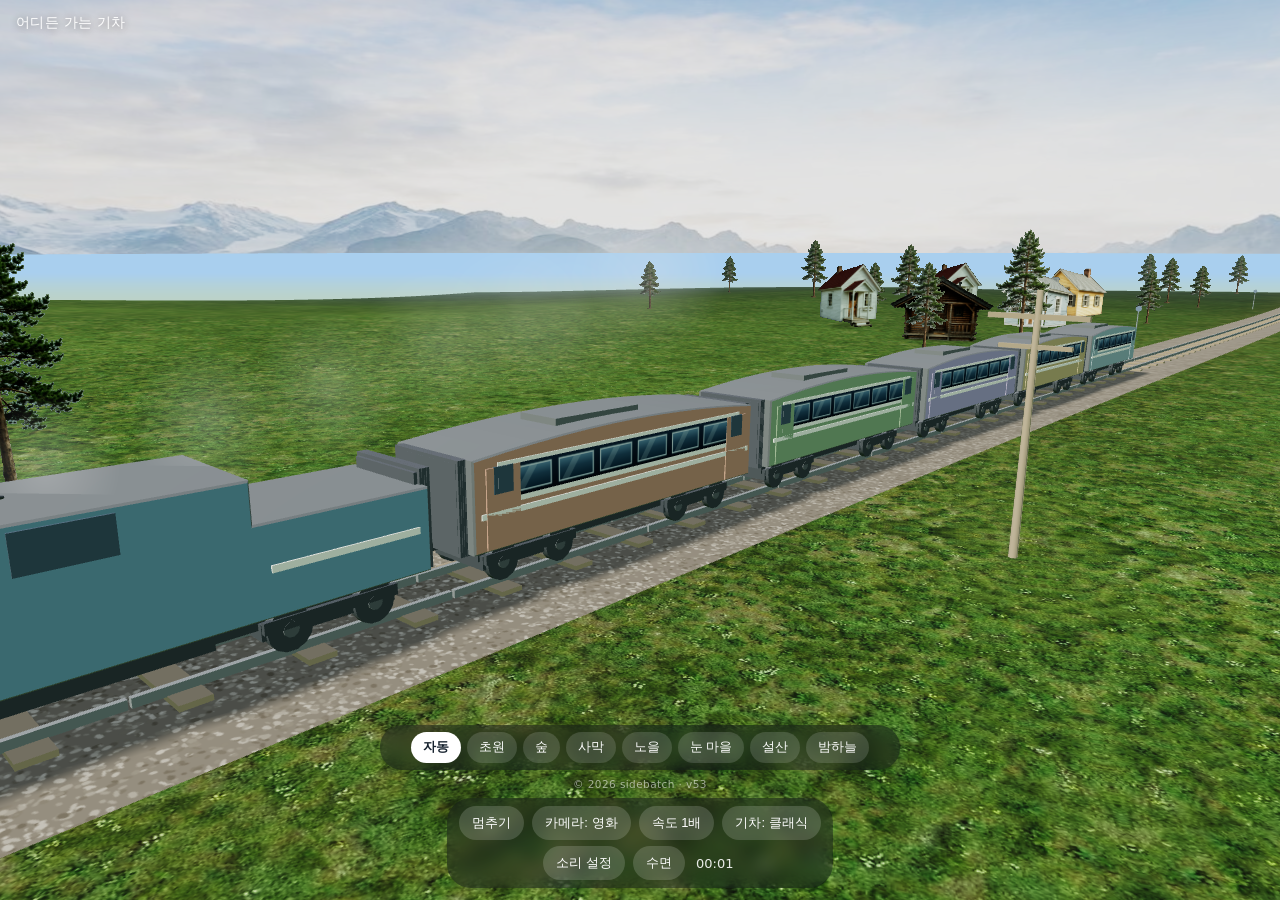
==== commit 7ee8d653: "v53" ====
--- a/index.html
+++ b/index.html
@@ -118,11 +118,13 @@
 <script src="assets/RGBELoader.js"></script>
 <script src="assets/GLTFLoader.js"></script>
 <script>
-'use strict';(function(_0x238eb4,_0x41e3e8){const _0x198fc5={_0x2f7033:0x198,_0x11318a:0x207,_0x5e3310:0xcc,_0x35d563:0x251,_0x531d27:0x24c,_0x3eb8f6:0x18e,_0x585828:0x49,_0x4d98a1:0x1e2,_0x11ff04:0xb1,_0x2acb20:0x1d},_0x1a1287={_0x5d7749:0x224};function _0x1301e2(_0x1e50bd,_0x2a91b1){return _0x2c04(_0x1e50bd- -_0x1a1287._0x5d7749,_0x2a91b1);}const _0x5019bb=_0x238eb4();while(!![]){try{const _0xb14f83=-parseInt(_0x1301e2(_0x198fc5._0x2f7033,0x260))/0x1+parseInt(_0x1301e2(0xb6,0x119))/0x2*(-parseInt(_0x1301e2(_0x198fc5._0x11318a,_0x198fc5._0x5e3310))/0x3)+-parseInt(_0x1301e2(_0x198fc5._0x35d563,0x213))/0x4+parseInt(_0x1301e2(_0x198fc5._0x531d27,0x2f6))/0x5*(-parseInt(_0x1301e2(0x128,0x197))/0x6)+parseInt(_0x1301e2(0x64,-0xa0))/0x7*(parseInt(_0x1301e2(_0x198fc5._0x3eb8f6,_0x198fc5._0x585828))/0x8)+-parseInt(_0x1301e2(_0x198fc5._0x4d98a1,_0x198fc5._0x11ff04))/0x9+-parseInt(_0x1301e2(0xcb,_0x198fc5._0x2acb20))/0xa*(-parseInt(_0x1301e2(0x18d,0x164))/0xb);if(_0xb14f83===_0x41e3e8)break;else _0x5019bb['push'](_0x5019bb['shift']());}catch(_0x45466e){_0x5019bb['push'](_0x5019bb['shift']());}}}(_0x477b,0xbc520));const errBox=document[_0xeea4e2(0x572,0x67c)+_0xeea4e2(0x464,0x591)](_0xeea4e2(0x2e9,0x214));window[_0xeea4e2(0x33d,0x20c)+_0xeea4e2(0x475,0x538)](_0xeea4e2(0x539,0x413),_0x25fc86=>{const _0x4a5300={_0x9a5827:0x57f,_0x4dead5:0x711,_0x19f449:0x73c,_0x99f8b9:0x828};errBox[_0x3aad35(_0x4a5300._0x9a5827,0x524)]['display']=_0x3aad35(0x534,0x62a);function _0x3aad35(_0x4d48a4,_0x5442eb){return _0x2c04(_0x4d48a4-0x2b3,_0x5442eb);}errBox['textConten'+'t']=_0x3aad35(0x69e,_0x4a5300._0x4dead5)+(_0x25fc86[_0x3aad35(_0x4a5300._0x19f449,_0x4a5300._0x99f8b9)]||_0x25fc86['type']);});if(typeof THREE===_0xeea4e2(0x373,0x356)){errBox[_0xeea4e2(0x3cb,0x317)]['display']=_0xeea4e2(0x380,0x2cd),errBox[_0xeea4e2(0x53f,0x62b)+'t']=_0xeea4e2(0x3fa,0x39c)+_0xeea4e2(0x4fb,0x47e);throw new Error(_0xeea4e2(0x4b7,0x3fc)+_0xeea4e2(0x552,0x66c));}function hash(_0x4a3d05){const _0x1c9909={_0x28e5ae:0x243},_0x4322f4=Math[_0x572f84(_0x1c9909._0x28e5ae,0x189)](_0x4a3d05*127.1+311.7)*43758.5453;function _0x572f84(_0x40afb5,_0x327dd2){return _0x2c04(_0x327dd2- -0x276,_0x40afb5);}return _0x4322f4-Math['floor'](_0x4322f4);}function clamp(_0x138b6a,_0x21f2ff,_0x9cd94f){const _0x473419={_0x3f5dc6:0x18f,_0x2c7fe8:0x1a9,_0x12f841:0x109};function _0x4c2ce3(_0xb6881a,_0x7638c6){return _0x2c04(_0x7638c6- -0x211,_0xb6881a);}return Math[_0x4c2ce3(_0x473419._0x3f5dc6,0x22e)](_0x21f2ff,Math[_0x4c2ce3(_0x473419._0x2c7fe8,_0x473419._0x12f841)](_0x9cd94f,_0x138b6a));}function lerp(_0x4a01fa,_0x46705a,_0x226f81){return _0x4a01fa+(_0x46705a-_0x4a01fa)*_0x226f81;}function smooth(_0x30b13b){return _0x30b13b*_0x30b13b*(0x3-0x2*_0x30b13b);}let _seed=0x75bcd15;function srand(_0x3c91ba){_seed=_0x3c91ba>>>0x0||0x1;}function rnd(){return _seed=_seed*0x41a7%0x7fffffff,(_seed-0x1)/0x7ffffffe;}const SEG3=0x334,BLEND3=0xe6,PALS=[{'name':'초원','sub':'MEADOW','sky':0xa9cfee,'gA':0x79b657,'gB':0x639e47,'far':0x8fb98a,'sun':0xfff2d8,'sunI':1.2,'hemiI':0.75,'night':0x0,'coast':0x0,'alpine':0x0,'snow':0x0},{'name':'숲','sub':_0xeea4e2(0x398,0x467),'sky':0x9ec9b4,'gA':0x4f8a45,'gB':0x3d7038,'far':0x5d8a66,'sun':0xf2ffd8,'sunI':1.05,'hemiI':0.65,'night':0x0,'coast':0x0,'alpine':0x0,'snow':0x0,'mount':0x0},{'name':'사막','sub':_0xeea4e2(0x372,0x345),'sky':0xf2c48d,'gA':0xddba68,'gB':0xcaa050,'far':0xc98d5a,'sun':0xffd9a0,'sunI':1.3,'hemiI':0.7,'night':0.15,'coast':0x0,'alpine':0x0,'snow':0x0,'mount':0x0,'desert':0x1},{'name':'노을','sub':_0xeea4e2(0x36f,0x2c5),'sky':0xfb9a4e,'gA':0x9aa04e,'gB':0x7f9448,'far':0xc97a4a,'sun':0xffb066,'sunI':1.25,'hemiI':0.55,'night':0.25,'coast':0x0,'alpine':0x0,'snow':0x0},{'name':_0xeea4e2(0x3c7,0x49d),'sub':'SNOW','sky':0xcfdde8,'gA':0xf0f5f9,'gB':0xdfe9f1,'far':0xb9cbd8,'sun':0xeef4ff,'sunI':0x1,'hemiI':0.8,'night':0x0,'coast':0x0,'alpine':0x0,'snow':0.8},{'name':'설산','sub':'ALPINE','sky':0xd7e6f2,'gA':0xeef3f7,'gB':0xd3dee8,'far':0xa9bfd2,'sun':0xf4f8ff,'sunI':1.15,'hemiI':0.85,'night':0x0,'coast':0x0,'alpine':0x1,'snow':0x1},{'name':_0xeea4e2(0x3ac,0x343),'sub':_0xeea4e2(0x2e5,0x30f),'sky':0xd1626,'gA':0x274434,'gB':0x1f382a,'far':0x1c2b3a,'sun':0x93b8ff,'sunI':0.3,'hemiI':0.33,'night':0x1,'coast':0x0,'alpine':0x0,'snow':0x0}],_ca=new THREE[(_0xeea4e2(0x300,0x34f))](),_cb=new THREE[(_0xeea4e2(0x300,0x30e))]();function lerpCol(_0x33f074,_0x293c10,_0x1962a8,_0x255413){const _0x306cec={_0x527867:0x101,_0x511554:0x1bd,_0x5686d2:0x71,_0x4ab26e:0xcb,_0x28c5db:0x309};function _0x244269(_0x411d91,_0x2a0826){return _0x2c04(_0x2a0826- -0x147,_0x411d91);}return _ca[_0x244269(0xf7,0x1bd)](_0x293c10),_cb[_0x244269(_0x306cec._0x527867,_0x306cec._0x511554)](_0x1962a8),_0x33f074[_0x244269(-_0x306cec._0x5686d2,_0x306cec._0x4ab26e)](_ca)[_0x244269(_0x306cec._0x28c5db,0x268)](_cb,_0x255413),_0x33f074;}let biomeLock=-0x1;function biomeIndexAt3(_0x519c3a){const _0x5d865f={_0x35da36:0x556},_0x74b133={_0x9b9a76:0x1d2};if(biomeLock>=0x0)return biomeLock;function _0x154c8b(_0xe9446c,_0x2b1b4f){return _0x2c04(_0x2b1b4f-_0x74b133._0x9b9a76,_0xe9446c);}return Math[_0x154c8b(0x49f,_0x5d865f._0x35da36)](_0x519c3a/SEG3);}function biomeAt3(_0x5d5f6c){const _0x503839={_0x357735:0x218,_0x4e89a4:0x39e,_0x50e6a6:0x250};function _0x273515(_0x43a6b3,_0x1a9b95){return _0x2c04(_0x43a6b3- -0x113,_0x1a9b95);}const _0x2dfb17=biomeIndexAt3(_0x5d5f6c);return PALS[(_0x2dfb17%PALS[_0x273515(0x250,_0x503839._0x357735)]+PALS[_0x273515(0x250,_0x503839._0x4e89a4)])%PALS[_0x273515(_0x503839._0x50e6a6,0x12f)]];}function paletteAt3(_0x425b51){const _0x525221={_0x2e36bd:0x2b5,_0x4eb677:0x249,_0x6d690d:0x200,_0x31bcfc:0x2d6,_0x9566ea:0x180,_0x4fc560:0x1d,_0x5c5c62:0xb0,_0x511581:0xda,_0x3f7ee6:0xb0,_0x2381e2:0x129,_0x51cd82:0x2c4,_0x1df599:0x296,_0xfa3b4d:0x2db,_0x365673:0x2db,_0x352572:0x29c,_0x5c94cb:0x19d,_0x1b1eab:0xc2,_0x2701a7:0xc2,_0x295659:0x16c,_0x33ce5e:0x16c,_0x6c65e7:0x2f6,_0x10ea90:0x1b5,_0x189d92:0x1bf,_0x27cebe:0x246,_0x5ea318:0x246,_0x13af73:0x144,_0x3278e1:0x246},_0x5bddd1={_0x145bf3:0x151},_0x5924e5=biomeIndexAt3(_0x425b51),_0x239f5b=PALS[(_0x5924e5%PALS[_0x507932(_0x525221._0x2e36bd,0x212)]+PALS[_0x507932(0x272,0x212)])%PALS[_0x507932(0x1eb,0x212)]],_0x3f6290=PALS[((_0x5924e5+0x1)%PALS['length']+PALS[_0x507932(0x28e,0x212)])%PALS[_0x507932(_0x525221._0x4eb677,0x212)]],_0x455577=biomeLock>=0x0?0x0:_0x425b51-_0x5924e5*SEG3,_0x5e25c0=smooth(clamp((_0x455577-(SEG3-BLEND3))/BLEND3,0x0,0x1)),_0x4ad259={'name':_0x239f5b[_0x507932(_0x525221._0x6d690d,_0x525221._0x31bcfc)],'sub':_0x239f5b[_0x507932(_0x525221._0x9566ea,0x1d3)],'sky':new THREE[(_0x507932(-0x5c,0xb0))](),'gA':new THREE[(_0x507932(_0x525221._0x4fc560,_0x525221._0x5c5c62))](),'gB':new THREE[(_0x507932(_0x525221._0x511581,0xb0))](),'far':new THREE[(_0x507932(0x64,_0x525221._0x3f7ee6))](),'sun':new THREE[(_0x507932(_0x525221._0x2381e2,_0x525221._0x3f7ee6))](),'sunI':lerp(_0x239f5b[_0x507932(0x357,_0x525221._0x51cd82)],_0x3f6290[_0x507932(_0x525221._0x1df599,0x2c4)],_0x5e25c0),'hemiI':lerp(_0x239f5b['hemiI'],_0x3f6290[_0x507932(0x1b9,0x22e)],_0x5e25c0),'night':lerp(_0x239f5b[_0x507932(0x429,_0x525221._0xfa3b4d)],_0x3f6290[_0x507932(0x297,_0x525221._0x365673)],_0x5e25c0),'coast':lerp(_0x239f5b[_0x507932(0x2ad,0x19d)],_0x3f6290[_0x507932(_0x525221._0x352572,_0x525221._0x5c94cb)],_0x5e25c0),'alpine':lerp(_0x239f5b['alpine'],_0x3f6290['alpine'],_0x5e25c0),'snow':lerp(_0x239f5b['snow'],_0x3f6290[_0x507932(0x285,0x26e)],_0x5e25c0),'mount':lerp(_0x239f5b['mount']||0x0,_0x3f6290['mount']||0x0,_0x5e25c0),'desert':lerp(_0x239f5b[_0x507932(0x165,_0x525221._0x1b1eab)]||0x0,_0x3f6290[_0x507932(-0xf,_0x525221._0x2701a7)]||0x0,_0x5e25c0)};lerpCol(_0x4ad259[_0x507932(0x27d,_0x525221._0x295659)],_0x239f5b[_0x507932(0x15d,_0x525221._0x295659)],_0x3f6290[_0x507932(0x20a,_0x525221._0x33ce5e)],_0x5e25c0),lerpCol(_0x4ad259['gA'],_0x239f5b['gA'],_0x3f6290['gA'],_0x5e25c0),lerpCol(_0x4ad259['gB'],_0x239f5b['gB'],_0x3f6290['gB'],_0x5e25c0),lerpCol(_0x4ad259[_0x507932(_0x525221._0x6c65e7,_0x525221._0x10ea90)],_0x239f5b[_0x507932(0x25f,0x1b5)],_0x3f6290[_0x507932(_0x525221._0x189d92,0x1b5)],_0x5e25c0);function _0x507932(_0x43d57c,_0x7e4279){return _0x2c04(_0x7e4279- -_0x5bddd1._0x145bf3,_0x43d57c);}return lerpCol(_0x4ad259[_0x507932(0x38d,_0x525221._0x27cebe)],_0x239f5b[_0x507932(0x34b,_0x525221._0x5ea318)],_0x3f6290[_0x507932(_0x525221._0x13af73,_0x525221._0x3278e1)],_0x5e25c0),_0x4ad259;}const ALP_W=PALS[_0xeea4e2(0x2fb,0x208)](_0x308628=>_0x308628[_0xeea4e2(0x54e,0x49a)]||0x0),MNT_W=PALS[_0xeea4e2(0x2fb,0x3f9)](_0x53f538=>_0x53f538[_0xeea4e2(0x30b,0x325)]||0x0);function biomeW(_0x491b20,_0x494578){const _0x11ee5c={_0x1cf965:0xbd};if(biomeLock>=0x0)return _0x494578[biomeLock];const _0x3e3b1f=Math['floor'](_0x491b20/SEG3),_0xb558e0=_0x494578[_0x5a02e9(0x420,0x35e)];function _0x5a02e9(_0x214627,_0x459c53){return _0x2c04(_0x214627-_0x11ee5c._0x1cf965,_0x459c53);}const _0x2acee6=_0x494578[(_0x3e3b1f%_0xb558e0+_0xb558e0)%_0xb558e0],_0x150987=_0x494578[((_0x3e3b1f+0x1)%_0xb558e0+_0xb558e0)%_0xb558e0],_0x1de771=_0x491b20-_0x3e3b1f*SEG3,_0x84e16f=smooth(clamp((_0x1de771-(SEG3-BLEND3))/BLEND3,0x0,0x1));return lerp(_0x2acee6,_0x150987,_0x84e16f);}function alpineW(_0x5f309b){return biomeW(_0x5f309b,ALP_W);}function mountW(_0x28f49c){return biomeW(_0x28f49c,MNT_W);}function latAt(_0x2f3bd0){const _0x5ec63a={_0x24d2b7:0x208,_0x41cee2:0x162},_0x3fb671={_0xc1a021:0x1f7};function _0x887e0c(_0x36af6b,_0x264e34){return _0x2c04(_0x264e34- -_0x3fb671._0xc1a021,_0x36af6b);}return Math[_0x887e0c(0x26e,_0x5ec63a._0x24d2b7)](_0x2f3bd0*0.004)*0x5a+Math['sin'](_0x2f3bd0*0.0011+1.3)*0x8c+Math[_0x887e0c(_0x5ec63a._0x41cee2,0x208)](_0x2f3bd0*0.00023+0.5)*0xb4;}function elevAt(_0x3c1701){const _0x5ccb8e={_0x2dc6e7:0x5ae,_0x387b65:0x4bd,_0x43116e:0x5b3,_0x3155ca:0x5b3},_0x24f246=Math[_0x23e672(_0x5ccb8e._0x2dc6e7,0x6eb)](_0x3c1701*0.0021+0.7)*4.5+Math[_0x23e672(0x5ae,_0x5ccb8e._0x387b65)](_0x3c1701*0.0006)*0x7+Math[_0x23e672(0x5ae,0x4e9)](_0x3c1701*0.0053)*1.6,_0x5edf29=alpineW(_0x3c1701),_0x6f07d8=mountW(_0x3c1701);function _0x23e672(_0x272a5f,_0x3ffa16){return _0x2c04(_0x272a5f-0x1af,_0x3ffa16);}return _0x24f246+_0x5edf29*(0xb+Math[_0x23e672(_0x5ccb8e._0x2dc6e7,_0x5ccb8e._0x43116e)](_0x3c1701*0.0013+0x2)*5.5+Math[_0x23e672(0x5ae,0x601)](_0x3c1701*0.0042)*1.4)+_0x6f07d8*(0x7+Math[_0x23e672(0x5ae,_0x5ccb8e._0x3155ca)](_0x3c1701*0.0017+0.9)*3.2+Math[_0x23e672(0x5ae,0x45b)](_0x3c1701*0.005)*0x1);}const _pv=new THREE[(_0xeea4e2(0x35c,0x32e))]();function pathPoint(_0x57645f,_0x40b9d8){function _0x164975(_0x313538,_0x1638d0){return _0x2c04(_0x1638d0-0x2a6,_0x313538);}return(_0x40b9d8||_pv)[_0x164975(0x6e9,0x639)](_0x57645f,elevAt(_0x57645f),latAt(_0x57645f));}function groundH(_0x50b459,_0x102053){const _0x483194={_0x4fffef:0x4ee,_0x3ca6d6:0x586,_0x190e39:0x596,_0x15df41:0x586,_0x401b11:0x639,_0xfde6ea:0x586,_0x89a153:0x3a6,_0x12592c:0x567,_0xe2e7c5:0x531,_0x5bf7ea:0x4a1},_0x16252d={_0x2920d3:0x187},_0x282fbf=latAt(_0x50b459),_0x186c12=elevAt(_0x50b459),_0x515221=paletteAt3(_0x50b459);function _0x42fabb(_0x38c1c4,_0x14efbb){return _0x2c04(_0x14efbb-_0x16252d._0x2920d3,_0x38c1c4);}const _0x407c8e=_0x102053-_0x282fbf,_0x2612b1=Math[_0x42fabb(0x4d5,_0x483194._0x4fffef)](_0x407c8e),_0x594a92=clamp((_0x2612b1-0x10)/0x5a,0x0,0x1),_0x4f8de2=_0x594a92*_0x594a92,_0x35d7f4=0x1+_0x515221[_0x42fabb(0x57c,0x5d6)]*1.9+_0x515221['mount']*1.25,_0x24be79=(Math[_0x42fabb(0x64a,_0x483194._0x3ca6d6)](_0x50b459*0.011+_0x102053*0.017)*2.2+Math[_0x42fabb(_0x483194._0x190e39,_0x483194._0x3ca6d6)](_0x50b459*0.004-_0x102053*0.006+0x2)*4.5+Math[_0x42fabb(0x60c,_0x483194._0x15df41)]((_0x50b459+_0x102053)*0.0016)*0x7)*_0x4f8de2*_0x35d7f4,_0x34397a=(Math['sin'](_0x50b459*0.006+_0x102053*0.0045)*3.2+Math[_0x42fabb(_0x483194._0x401b11,_0x483194._0xfde6ea)]((_0x50b459-_0x102053)*0.0022+0x1)*5.5)*_0x4f8de2*1.15;let _0x4d2a63=_0x186c12+lerp(_0x24be79,_0x34397a,_0x515221[_0x42fabb(_0x483194._0x89a153,0x39a)]);const _0x525725=_0x515221[_0x42fabb(0x544,0x475)];if(_0x525725>0.03&&_0x407c8e>0x0){const _0x407332=smooth(clamp((_0x407c8e-0x10)/0x2e,0x0,0x1));_0x4d2a63=lerp(_0x4d2a63,_0x186c12-2.6,_0x525725*_0x407332*(0x1-_0x4f8de2*0.4));}const _0x3272d5=bridgeZoneAt(_0x50b459);if(_0x3272d5){const _0x1793a5=smooth(Math[_0x42fabb(_0x483194._0x12592c,0x4a1)](clamp((_0x50b459-_0x3272d5[0x0])/0x10,0x0,0x1),clamp((_0x3272d5[0x1]-_0x50b459)/0x10,0x0,0x1)));if(_0x1793a5>0x0)_0x4d2a63=lerp(_0x4d2a63,Math[_0x42fabb(_0x483194._0xe2e7c5,_0x483194._0x5bf7ea)](_0x4d2a63,_0x186c12-0x8),_0x1793a5);}return _0x4d2a63;}function bridgeZoneAt(_0x33180a){const _0x32fb3d={_0x2cf170:0x429,_0x31e74c:0x43d},_0x5a6aa6={_0x48c1af:0xa5};function _0x4d89ec(_0x95728d,_0x454cb5){return _0x2c04(_0x95728d-_0x5a6aa6._0x48c1af,_0x454cb5);}const _0x281840=Math[_0x4d89ec(_0x32fb3d._0x2cf170,_0x32fb3d._0x31e74c)](_0x33180a/CHUNK);if(biomeAt3(_0x281840*CHUNK+CHUNK/0x2)['sub']!=='COAST')return null;if(hash(_0x281840*13.73)>=0.5)return null;return[_0x281840*CHUNK+0x37,_0x281840*CHUNK+0xcd];}const renderer=new THREE[(_0xeea4e2(0x425,0x461))+(_0xeea4e2(0x434,0x40c))]({'antialias':!![]});renderer[_0xeea4e2(0x3b4,0x3a4)+_0xeea4e2(0x388,0x3d1)](Math[_0xeea4e2(0x419,0x2d1)](window[_0xeea4e2(0x316,0x40a)+_0xeea4e2(0x51f,0x582)]||0x1,0x2)),renderer[_0xeea4e2(0x3b3,0x321)](window[_0xeea4e2(0x2f1,0x1f1)],window[_0xeea4e2(0x359,0x3be)+'t']),renderer[_0xeea4e2(0x516,0x474)][_0xeea4e2(0x4b2,0x4b8)]=!![],renderer[_0xeea4e2(0x516,0x5c4)][_0xeea4e2(0x465,0x4cb)]=THREE[_0xeea4e2(0x506,0x5b7)+_0xeea4e2(0x439,0x437)],renderer[_0xeea4e2(0x39d,0x277)+_0xeea4e2(0x3f5,0x4de)]=THREE[_0xeea4e2(0x3ba,0x2c6)+'ng'],renderer[_0xeea4e2(0x433,0x443)+'g']=THREE[_0xeea4e2(0x534,0x4fa)+_0xeea4e2(0x3aa,0x3ec)+'g'],renderer[_0xeea4e2(0x433,0x4f8)+_0xeea4e2(0x335,0x2f1)]=1.04,document[_0xeea4e2(0x4f4,0x44c)][_0xeea4e2(0x491,0x566)+'d'](renderer['domElement']);const scene=new THREE[(_0xeea4e2(0x449,0x3aa))]();scene[_0xeea4e2(0x368,0x36a)]=new THREE[(_0xeea4e2(0x300,0x39c))](0xa9cfee),scene[_0xeea4e2(0x2ff,0x374)]=new THREE[(_0xeea4e2(0x406,0x547))](0xa9cfee,0x82,0x2d0);function _0x477b(){const _0x15dd30=['DhjHAw4','BwLU','AxrPB24Sms4Wkq','DY5WBMC','rgf0yq','BgLMzq','y291BNq','Bgf0ma','zsH2ucKUEsOXlG','ktSGFq','BMvNyxrL','C3vI','ywrK','v2vIr0Xszw5Kzq','BMuUBxaZ','ug9PBNrZ','C2nHBgu','ndaSmJe0la','7lM066Mu6528oIa','AgLKzgvU','imk3ioYCHoYeSsdSP4dRQBqG7iUK','z2v0','Dg9YqwXS','CgfUBW','yMDTtMv4Da','BgLUzvDPzhrO','ntuSmJu1lc4Yma','Dg9Uzu1HChbPBG','CMvY','zxHW','mdeSmtiYldaUmW','yxjJ','BwL4vhjHAw4','zg93twfW','D3jHCfm','lM1WmW','BMv4DhbVAq','u3bOzxjLr2vVBq','ntuSmJu1ldaUoa','Bgf0','CgfKu3rHCNq','B2zMC2v0','Bg9HzgLUzW','AxGOyM90lcb0BW','lc4YmIK','DxbKyxrL','Aw9UoYbNBf9qBW','zsbszxzLCMLL','DwvbDfrPBwu','u2nLBMu','BI1PBG','ntGYotG3me1bvLbvuW','y2f0y2G','zw52AxjVBM1LBG','CgXHEwLUzW','ntuSmJu1lc4XmW','Dg9gAxHLza','yZmGDLa7ihzVAq','C2f0C3rHDa','zNjLCxvLBMn5','yxnZzxrZl3nREq','BM9YBwfSAxPL','CM91BMq','ldeP','7j217iQK7zse66ci7iQK','C2v0sw5KzxG','qMfJA1nPzgu','zg90','CgLUzs10CMvLlG','y3vYCMvUDfrPBq','C2XLzxbcDg4','qM94r2vVBwv0CG','B25LCNjVCG','ug9PBNrZtwf0zq','BgvUz3rO','CxvLCNLtzwXLyW','qNLjza','DhLWzq','ywjZ','yxr0CMLIDxrLCW','zw50','C2v0vMfSDwvbDa','C2v0vgfYz2v0qq','mJuSmJu1ldaP','C2XLzxbdyw5Jzq','twvZAfn0yw5Kyq','DhjPEa','pgjYpUUGIoYDTo2bRcdRO6JSNBq','zsbsywLSD2f5','y29Z','y3rHBMD1BgfY','66Mi7lAu6RIW','6RIW6Rsa7iUK','C3rLBMvY','i2zMztLHoa','C3rHCNq','BM93','y29SB3i','z3jHzgLLBNq','CMvHzhK','y2XPy2S','BgLUzvrV','AgvTAuK','C2nLBMu','DMfSDwu','BM9Uzq','65kK7jEq7isC','zMXVB3i','Awj1Dgu','CMDIysGYntuSmq','t0nlsuvt','yxjYyxK','DgfYz2v0','zxnO','C2XPy2u','DxbKyxrLuhjVAG','z3vSyxjszwzSzq','z2v0v29YBgreAq','Bg9U','ntuSmJu1la','Dw5Kx2fSCgLUzq','yxbWzw5Kq2HPBa','C2v0','B19KzxnLCNqUAG','BwL4v2LUza','zxrYEq','C3vU','yxn0kdeUmdyP','yMDTtM93','y3jLyxrLr2fPBG','yxnZAwDU','Bg9JywXuB1DVCG','mJySmtC1ldaUoq','CMDIysGYmtaSmG','zgLZCg9Zzq','rxH0CNvKzuDLBW','Dw5Kx2rLC2vYDa','lJC1ksKSideUma','yxbWDMvY','lMDSyG','Cg9ZAxrPB24','yMvNAw5qyxrO','z2v0u2L6zq','BM9YBwfS','lc41nsK','sw5ZDgfUy2vKtq','CMvXDwvZDa','ChvZAa','yxnZzxrZl3bYBW','yM9HDa','BgvYCa','z2vVBq','ndK4m1rUD2TcvG','oeDyEeHwqW','zw5HyMXLza','twvZAejHC2LJtq','z2v0q29UDgv4Da','Bg9VCa','Bwf0CML4','veHsruuGBwLZCW','Ahr0Chm6lY9Zzq','DhjLzs1SzwfMEq','B3bHy2L0Eq','mtuXmtGXrgvOvNPL','y2fJDhvZ','CM9Qzwn0Aw9Utq','C25VDW','DxbKyxrLtwf0CG','CMvHBa','DMLZAwjSzq','Cgf1C2u','Cf9OB3vZzs5WBG','C29UBgLUzs5JBW','i2zMmJaYma','DfrPBwu','yNv0Dg9U','Bf9gCMfNq29SBW','ntuSmJu1ldaP','C3vUC2v0','zw52twfWsw50zq','BwfWu2L6zq','C291BMruB2DNBa','Dg9Nz2XL','tu9vtLrbsu4','zcbTywLUkcL7ia','Bwv0CNK','yMfSzq','mZuSmJu1la','y2XHC3nmAxn0','ndiSmJiWldaP','uMfPBcbeCMLMDa','CMDIysGXnIWYnG','yxnZzxrZl3jLyq','CMvZDw1L','z2v0wq','mcWGms4WktSGzW','y29TChv0zujVDq','y2fUDMfZ','iZjJndm1nG','DgLSzxnfCNi','BfjHBxbuB1zHBa','Bwv0yq','ntuSmJu1lc4YmG','y3jVC3npCMLNAq','Aw1L','ywrgAwX0zxi','CM91z2G','BgXHDg9Y','y3jLyxrLtgLUzq','C3rYB2TLuMvJDa','7jIK66wy6RcaioYdNEQYVoYwToYALdOG','zxHWB25LBNrPyq','Bg9VA0f0','C3rHDgu','Bwf0CML4v29YBa','ywrKu2nHBgvKvG','oduSmJm1ldaUma','Dw5Kx3n1BNnLDa','iokaLca','BMvLzhnvCgrHDa','yM9KEq','Cg9PCW','C2L0Aw9Uid0GCa','y2H1BMTZ','z2XVD01HDa','y2XVy2S','CMvJDgLVBG','67Ai65+S7jIK7kEaioUQU+2wIoYwToYALc4','r3jVDxa','DxnLCKrHDge','C2LU','z3jPza','AxrLBxm','7yoa7j2066I46RcaioUbNEUcMoUPTcdSHOW','q2fUBw9Yzq','C3CUANm','Aw50zw5ZAxr5','mteWmdiZndD0qKXSCfy','uengu29MDfnOyq','7lQq64ky64UKioUHNo2cPa','Aw5ZDgfUy2vnyq','AgvPz2H0','yxjhCMfKAwvUDa','q2LYy2XLr2vVBq','B3nPDgvpCgvYyq','7yYOicJTG4dSNBWG7j2r64U1ioYyPa','ywrKq29SB3jtDa','C2v0qxr0CMLIDq','ywrKD2fUDa','CM90yxrLwG','zw5JB2rPBMC','zhvYyxrPB24','C3vUsq','r0XurKXVywrLCG','C2HHzg93twfW','mZmSmJqWlc45kq','7kkf66om6RMm7kEaia','Dg90ywW','DgLSzxnmB2fKzq','CMLHBa','B21LDhj5','C2HHzg93','ANnVBG','BfjHDgLV','Cg9PBNrLCMrVDW','ntuSmJu1ldeP','yxrHBJi','BgvMDa','ywXhCMfKAwvUDa','u2HHzgvYtwf0zq','BMfTzq','CMDIka','CMDIysGWldaSma','CMvSzwfZzq','mJGWmZH1DgXjDvu','BMLNAhq','Bg9N','B19ZDw5ZzxqUAG','iZDKowrIoa','yM91BMrPBMDcBW','i2y0zJrMna','7iQKiokaLokaLokaLca','y3jLyxrLrwXLBq','Dw5Kx2zVCMvZDa','qunfu0zPBg1PyW','yw5PC290CM9WEq','ldaP','u05pvW','D2LUza','zxjYB3i','CMLNAhq','y29SCW','zxjtB3vYy2u','yxnZzxrZl2jNBq','Bwf4','Dgv4DenVBNrLBG','zM9UDa','ioYKHoQZOcdSNOJSLRtSMPq','B19HBhbPBMuUAG','BwfNzxj5l01HCa','q3LSAw5Kzxjhzq','Cf9OB3vZztuUCa','yM9Szca0nhb4ia','Cf9OB3vZztiUCa','yw5TB3jL','DxjL','zc5IAw4','B19YB2nRAwvZlG','Cf9WywXTlNbUzW','y3jVC3nwzwn0BW','ywXWAw5L','DxjJzq','twLYCM9Yzwrszq','zNjVBuvXDwLYzq','Aw5N','CcWGCg93kgGSma','7iUK7kcCioUfUoYeOcdRJBdSNBtTHldRPBW','C2XLzxbdDxn0BW','jsdIGjtIGjtIGjqG7lQu66QO7jA0','ugvYC3bLy3rPDG','z2v0q2vUDgvY','C3rLCa','BgvHzNK','CgXLCY5IAw4','i2zMmdaWma','DhjHBNnSyxrL','y2fZDfnOywrVDW','BNnPDhK','CgfYC2u','BwL4vhjHAw5w','C3rVCa','oYb9','zgvZDgLUyxrPBW','CMvNAxn0zxi','zMLSBa','Ag91C2uUz2XI','y29TChv0zvzLCG','y3jLyxrLqNvMzG','rg91yMXLu2LKzq','i2u4yJiZyq','y3jLyxrLqMLXDq','sgvTAxnWAgvYzq','BMrPBMDcB3G','nwjPwhz0uW','zgLZCgXHEq','z2v0sxrLBq','z2v0rwXLBwvUDa','y3jLyxrLt3nJAq','mJmWntK2nfHir2L1qG','D2HLzwXZ','7iAn64+eia','y2XVBMu','q1blqYdcTYbmquS','x2rHEs5Ozhi','Cf9OB3vZztqUCa','Aw5KzxG','7kkf7kcqimk3ioY6LoUQQoYwTcbd','yMfUzhbHC3m','y3jLyxrLtwvKAq','ldaUmZqP','C3jJ','lc4YocK','y2fYCW','ldaUmJGP','A2v5CW','B0nVBNrLEhq','CM90yxrLwa','z3jVDw5Kq29SBW','BwvZC2fNzq','C3rHy2S','tKLhsfq','CgXHEuj0BG','Cf9Jywn0DxmUCa','C2vYDMLJzvDVCG','zxjY','BwL4txvZAwnw','qNvMzMvYr2vVBq','yxbWBhLnyxrYAq','yuvSzw1LBNrtBW','BNvSBa','ChjLBg9Hza','igTT','Aw5UzxjxAwr0Aa','iZuXnJGZzG','ldaUntuP','y2vUDgvYt2zM','zgvSzxrL','iZq5nJu3zG','C2XLzxbmzwz0','zhjHD0LTywDL','Dhj5','CMDIysGXnJuSmq','BwfW','mtaSmJu1ldaUmG','yxnZzxrZl21Vza','zMXLEa','zM9N','q29SB3i','y2HHBMDL','CgfSBq','C2LNBG','CMvUzgvYt3jKzq','Dw5Kx2zPzwXKlG','iZvKnZm1ma','t2jQzwn0m0q','C2v0wfLA','D2fRzuXVy2S','DhjPyw5NBgu','Bw91BNq','y2XLyxjszwn0','Aw5Uzxjive1m','CMDIysGYntuSmG','zhvY','zgf5','y29WEq','zgvZzxj0','imk3ia','C2fUCY1ZzxjPzG','CgfYyw1LDgvYCW','zgv2AwnLugL4zq','Aw5KzxHpzG','AhLWB3q','zw5Kzwq','CMvJzwL2zvnOyq','yNvMzMvY','zw5KAw5N','yxnZzxrZl3bHBG','DhjHy2S','6RIW7lcOoIa','u3bVDeXPz2H0','CgvHDfDYyxbWAq','DgHLBG','CMvTB3zL','DJuY','ntuP','yxnWzwn0','phnTywXSpG','6Roe7iAnioQWGoQ4Sa','y2vPBa','zMLSDgvY','ANbN','Bg93CgfZCW','Dg9oB25jBMrLEa','y3jLyxrLuMfKAq','DgfU','C3vZCgvUzgvK','yxnZzxrZl2DYBW','i3nSzwvWq2HPCa','CcHUB3jTywXPEG','iZjIndi1nW','z0v4Cg9ZDxjL','7jQP65cOicJTG4dSNBWG','zgf0yxnLDa','AxHxB3jSza','BgvU','BwL4txvZAwm','CMvWzwf0','z3jVDxa','ywrKrxzLBNrmAq','DcbOid0Gy2XHBq','B3DUtwf0','y3vT','vgLTzq','Dgv4tM9YBwfSCW','C2v0wq','ioUWM+UkLcdSPjhSNBtSL5dSMPq','yNvZAa','BMvHCG','z2XVyMfSq29TCa','BgvK','DMfYEwLUzYb2zq','yNvZAc5NBgi','yxjYyxLcDwzMzq','CM90yxrLwq','Dxj2zvrV','Bg93','CMfUzg9T','swnVC2fOzwrYBW','yM90Dg9T','DLaGpsbWB3nPDa','A2vY','iZaWmdaWma','7kcCioUfUoYeOa','CML4q29SDw1U','q2fUDMfZvgv4Da','yZmGDg9WoYb1BG','Aw5UzxjizwLNAa','qwrKAxrPDMvcBa','CM90yxrPB24','vMvJDg9YmW','zunHBwvYyq','ntuSmJu1ldaUoq','AgvHzgXPz2H0','uxvHDgvYBMLVBG','zwXSAxbZzq','CMvNAw9U','quXqsu5f','66AS6RcaioYeNoYeNo2EIcdSPitQS6aG','Dg9W','C2nYzwvU','BwfWCgLUzW','yMfJA2DYB3vUza','D3jHCfq','Aw4OkxSGzMXVyq','rgLYzwn0Aw9Uyq','q29UzuDLB21LDa','AwzVCM0GDMvJmW','CgLUzq','u1vou0vu','Cf9WAw5LlNbUzW','vg9wywX1zuf0va','revtrvju','Dw5KzwzPBMvK','ldm2lc45kq','Dgv4sw5MBW','C3rHCNrLza','Buj0BG','tM9ZDgfSz2LJia','zNjVBq','CM93CW','zw1PC3nPDMvjBG','zwn0Aw9Utwf0CG','ywnVCW','DhjHBNnWyxjLBG','rxf1AxjLy3rHBG','yMXVy2S','u2HHCgvhzw9Tzq','7iUK7kcCioUfUoYeOa','D2LKDgG','vhDPBgLNAhqGta','CMrnyxrLCMLHBa','twf0CML4na','mZGZnZmZq2rpBwTv','DgLV','y2HPBgrYzw4','BhjVDxrLl3nHBq','zMXPCa','iZmXndu1yW','C3rYAw5NAwz5','BhjVDxrLl2DYAq','yMLHCW','zxn0l3nLCNzPyW','C291BMrcDg4','C3bLzwrcDg4','zs8XnI8','C2LUzq','DMLZAwjPBgL0Eq','yxv0BW','ywXS','rK9srvnu','DhjHDMvYC2u','AgfZ','BwvZAa','u3bYAxrLtwf0zq','B3v0Chv0rw5JBW','BKDLB21LDhj5','u3bYAxrL','67Mi7yUW7kEa','C3rYB2TL','C2fTCgXLuMf0zq','yM90','x2nVyMjSzxn0BW','D2vIA2L0qxvKAq','BgLUzwfYuMfTCa','uMvWzwf0v3jHCa','iZHHnMqXzG','uKDcruXVywrLCG','vg9Uzu1HChbPBG','iZzMnJC1yW','67cK7zwy64Qy','C2v0rNjVBu1HDa','u2HHCgu','i2zMzMzMzG','AhqTBwL4zxiTDG','zM9YrwfJAa','C2v0sxrLBq','C2v0u2L6zq','C2v0ugL4zwXsyq','y3rPB25nyxbWAq','zg93','z2v0wG','oduSmJm1ldaP','CgXHEq','C1jhqKvUy29KAq','ntuSmJu1lc44nq','C2T5','sevbteLorYbmsq','z2v0wa','BeXPz2H0','DhjHAw5cDg4','Bw92zvrV','tgLNAhq','C2v0twf0CML4qq','z2fPBG','Bg9Hza','AxnnzxnO','64IiioUNIoYDHa','CM9JAW','ntuSmJu1lc43nq','Aw5NihzLyZmGDG','C3r5Bgu','z2vVBwv0CNK','rsbmt1vju0uG4OAs','twvZAa','yxbWBgLLza','qMfUzMy','BxvZAwm','y29UBMvJDa','DgLTzxvWzgf0zq','ntuSmJu1lc4XnG','zMLSBfjLy3q','zgvY','te9breLorW','yxrLCMLHBa','mJi2ywHWyw5W','BwfWy3jLzgL0','lc40kq','lc4Zkq','BwL4v2LUzfy','C2LNBMfS','BfzPzxDnyxrYAq','7lQq64ky64UKioUHNo2cPcdcTYdSI6q','Bwf0zxjPywW','C3vZCgvUza','zhjLyw0','qNvMzMvYqxr0CG','DwLZzq','vgv4DhvYzuXVyq','Ag91C2uTmI5NBa','C3rYB2TLu3r5Ba','sfqTnZeWma','ugXHBMvhzw9Tzq','zNj1C3r1Bun1Ba','DgLVBG','y29HC3q','mtaZnJmWuwvoqxLx','q29IyMXLC3rVBG','EcP2zwm0khbVCW','Aw5WDxq','y2fTzxjH','rxvSzxi','DMvS','zgLUzW','7kkf7kcqimk3ioUGIoYDTo2bRcdRO6G','B25SB2fK','DMfSDwvZ','zMLSBfrLEhq','m0qG65287j2067Im65+S66AS66w8ia','CMDIysGYmJuSmG','C2v0rNjVBuv1Ba','ntuSmJu1lc4Zma','BgLNAhq','Bs9bCMnhsvmVCG','Dw5PzM9YBsb2zq','Cg93','Bg9Uma','C2v0sgv4','otaSmteWldaP','zMfY','rM9N','q09bu1q','lMPWzW','CxvHzhjHDgLJqW','q0foqurjqu4GuG','zwn0B3i','DgvUC2L0Eq','zMLSBfn0EwXL','7j207iQKieXHA2uGtg8','B19ZBM93lMPWzW','C2XLzxbqyw5LBa','CgLUzvnUB3C','Dw5PzM9YBxm','zgLY','tuvbre9x','Dw5Kx21LywrVDW','Aw1Hz2u','iZbKmtqXyG'];_0x477b=function(){return _0x15dd30;};return _0x477b();}const skyMat=new THREE[(_0xeea4e2(0x525,0x539))+(_0xeea4e2(0x51b,0x416))]({'side':THREE[_0xeea4e2(0x45a,0x3e2)],'depthWrite':![],'fog':![],'uniforms':{'top':{'value':new THREE[(_0xeea4e2(0x300,0x23b))](0x8fc3e8)},'bot':{'value':new THREE[(_0xeea4e2(0x300,0x36a))](0xd8ecfa)}},'vertexShader':_0xeea4e2(0x349,0x29d)+_0xeea4e2(0x451,0x4f9)+_0xeea4e2(0x4d0,0x422)+_0xeea4e2(0x352,0x2b6)+_0xeea4e2(0x446,0x4d8)+_0xeea4e2(0x4f6,0x4a9)+_0xeea4e2(0x4bd,0x5c4)+'atrix*mode'+_0xeea4e2(0x3df,0x2dd)+_0xeea4e2(0x3f0,0x3e9)+_0xeea4e2(0x41a,0x4c5)+_0xeea4e2(0x563,0x65e),'fragmentShader':_0xeea4e2(0x400,0x2b4)+_0xeea4e2(0x358,0x3cc)+_0xeea4e2(0x36d,0x2b0)+'\x20bot;\x20vary'+_0xeea4e2(0x3ca,0x2d4)+'P;\x20void\x20ma'+_0xeea4e2(0x36a,0x42e)+_0xeea4e2(0x33e,0x2b7)+_0xeea4e2(0x333,0x2ea)+_0xeea4e2(0x420,0x309)+'7+0.10,\x200.'+_0xeea4e2(0x4db,0x59a)+_0xeea4e2(0x4c8,0x3a3)+'r\x20=\x20vec4(m'+_0xeea4e2(0x443,0x43c)+_0xeea4e2(0x553,0x643)+_0xeea4e2(0x4a1,0x463)+_0xeea4e2(0x421,0x4c8)}),skyDome=new THREE[(_0xeea4e2(0x3ce,0x32d))](new THREE[(_0xeea4e2(0x43d,0x32b))+(_0xeea4e2(0x495,0x483))](0x5dc,0x18,0xc),skyMat);skyDome[_0xeea4e2(0x3eb,0x534)+_0xeea4e2(0x348,0x31a)]=![],scene[_0xeea4e2(0x424,0x549)](skyDome);const apronMat=new THREE['MeshBasicM'+(_0xeea4e2(0x3d8,0x3ae))]({'color':0x6d7f5e,'fog':!![]}),apron=new THREE[(_0xeea4e2(0x3ce,0x473))](new THREE['CircleGeom'+'etry'](0xa28,0x28),apronMat);apron['rotation']['x']=-Math['PI']/0x2,apron['position']['y']=-9.5,apron[_0xeea4e2(0x304,0x1d0)+'r']=-0x5,apron[_0xeea4e2(0x3eb,0x527)+_0xeea4e2(0x348,0x3d0)]=![],scene[_0xeea4e2(0x424,0x4cb)](apron);const bgColor=new THREE[(_0xeea4e2(0x300,0x21a))](0xa9cfee);function _0x2c04(_0x31c526,_0x4450d3){_0x31c526=_0x31c526-0x1e5;const _0x477b7f=_0x477b();let _0x2c0406=_0x477b7f[_0x31c526];if(_0x2c04['cuymkL']===undefined){var _0x177aac=function(_0x4a3e93){const _0x574749='abcdefghijklmnopqrstuvwxyzABCDEFGHIJKLMNOPQRSTUVWXYZ0123456789+/=';let _0x25fc86='',_0x4a3d05='';for(let _0x4322f4=0x0,_0x138b6a,_0x21f2ff,_0x9cd94f=0x0;_0x21f2ff=_0x4a3e93['charAt'](_0x9cd94f++);~_0x21f2ff&&(_0x138b6a=_0x4322f4%0x4?_0x138b6a*0x40+_0x21f2ff:_0x21f2ff,_0x4322f4++%0x4)?_0x25fc86+=String['fromCharCode'](0xff&_0x138b6a>>(-0x2*_0x4322f4&0x6)):0x0){_0x21f2ff=_0x574749['indexOf'](_0x21f2ff);}for(let _0x4a01fa=0x0,_0x46705a=_0x25fc86['length'];_0x4a01fa<_0x46705a;_0x4a01fa++){_0x4a3d05+='%'+('00'+_0x25fc86['charCodeAt'](_0x4a01fa)['toString'](0x10))['slice'](-0x2);}return decodeURIComponent(_0x4a3d05);};_0x2c04['XHhBri']=_0x177aac,_0x2c04['KHORVA']={},_0x2c04['cuymkL']=!![];}const _0x314ac9=_0x477b7f[0x0],_0x4b0372=_0x31c526+_0x314ac9,_0x337e1d=_0x2c04['KHORVA'][_0x4b0372];return!_0x337e1d?(_0x2c0406=_0x2c04['XHhBri'](_0x2c0406),_0x2c04['KHORVA'][_0x4b0372]=_0x2c0406):_0x2c0406=_0x337e1d,_0x2c0406;}scene[_0xeea4e2(0x368,0x38c)]=bgColor;const pmrem=new THREE['PMREMGener'+'ator'](renderer),skyTexs={},envCache={};let skyMode='gradient';if(THREE[_0xeea4e2(0x3a9,0x25e)]){const rgbe=new THREE[(_0xeea4e2(0x3a9,0x3bf))]();for(const [key,file]of[[_0xeea4e2(0x310,0x3c7),_0xeea4e2(0x454,0x3e3)+_0xeea4e2(0x579,0x635)],[_0xeea4e2(0x4ca,0x41d),'assets/sky'+'_sunset.hd'+'r']]){rgbe[_0xeea4e2(0x3c5,0x348)](file,_0x3b99fb=>{const _0x414af0={_0x42e8fa:0x535,_0x59ac08:0x738,_0x5e0f70:0x65a,_0x88daac:0x4c8},_0x5ec9db={_0x3dd49a:0x2cd};function _0x2edee0(_0x5985fc,_0x312751){return _0x2c04(_0x312751-_0x5ec9db._0x3dd49a,_0x5985fc);}_0x3b99fb[_0x2edee0(0x45b,_0x414af0._0x42e8fa)]=THREE[_0x2edee0(0x67e,0x54d)+_0x2edee0(_0x414af0._0x59ac08,_0x414af0._0x5e0f70)+_0x2edee0(_0x414af0._0x88daac,0x583)+'ng'],skyTexs[key]=_0x3b99fb;},undefined,()=>{});}}const panoTexs={},PANO_BG={'MEADOW':0x9db9dc,'FOREST':0x9db9dc,'DESERT':0xf0b183,'COAST':0xa8d4ea,'SUNSET':0xf2a56b,'SNOW':0xcfdde8,'ALPINE':0xd7e6f2},panoMesh=new THREE[(_0xeea4e2(0x3ce,0x3d0))](new THREE[(_0xeea4e2(0x544,0x416))+(_0xeea4e2(0x51c,0x4c8))](0x6a4,0x6a4,0x5dc,0x28,0x1,!![]),new THREE['MeshBasicM'+(_0xeea4e2(0x3d8,0x4f4))]({'side':THREE[_0xeea4e2(0x45a,0x4b7)],'fog':![],'depthWrite':![]}));panoMesh[_0xeea4e2(0x4c1,0x3d5)]=![],panoMesh[_0xeea4e2(0x3eb,0x480)+_0xeea4e2(0x348,0x246)]=![],panoMesh['renderOrde'+'r']=-0xa,scene[_0xeea4e2(0x424,0x3a9)](panoMesh);for(const [psub,pfile]of[[_0xeea4e2(0x414,0x551),_0xeea4e2(0x31d,0x46b)+_0xeea4e2(0x54b,0x470)+_0xeea4e2(0x32b,0x473)],['FOREST',_0xeea4e2(0x31d,0x255)+_0xeea4e2(0x54b,0x5aa)+'jpg'],['DESERT',_0xeea4e2(0x31d,0x303)+_0xeea4e2(0x493,0x485)+'pg'],[_0xeea4e2(0x36f,0x4b5),'assets/pan'+_0xeea4e2(0x52d,0x44b)+'pg'],[_0xeea4e2(0x537,0x5d2),_0xeea4e2(0x31d,0x40e)+_0xeea4e2(0x40f,0x489)],[_0xeea4e2(0x363,0x42a),_0xeea4e2(0x31d,0x299)+_0xeea4e2(0x542,0x408)+'pg']]){new THREE[(_0xeea4e2(0x3e6,0x51e))+'der']()[_0xeea4e2(0x3c5,0x2a0)](pfile,_0x2ba0a6=>{const _0x139b65={_0x19cef0:0x45f,_0x410a36:0x386,_0x4df3fa:0x318,_0x5e5d90:0x405,_0x4a14f4:0x1e9,_0x56f275:0x27f,_0x496a8b:0x35b},_0x58c4c5={_0x1b15c7:0x5d};function _0x46e7a8(_0x55f713,_0x5cf7e8){return _0x2c04(_0x5cf7e8-_0x58c4c5._0x1b15c7,_0x55f713);}_0x2ba0a6[_0x46e7a8(_0x139b65._0x19cef0,0x470)]=THREE[_0x46e7a8(_0x139b65._0x410a36,_0x139b65._0x4df3fa)+'ng'],_0x2ba0a6[_0x46e7a8(_0x139b65._0x5e5d90,0x398)]=THREE['MirroredRe'+_0x46e7a8(_0x139b65._0x4a14f4,_0x139b65._0x56f275)+'ng'],_0x2ba0a6[_0x46e7a8(_0x139b65._0x496a8b,0x299)]['x']=0x2,_0x2ba0a6['anisotropy']=0x8,panoTexs[psub]=_0x2ba0a6;},undefined,()=>{});}const groundTexs={};for(const [gsub,gfile,grx,gry]of[['MEADOW',_0xeea4e2(0x331,0x25a)+_0xeea4e2(0x415,0x38c)+_0xeea4e2(0x408,0x442),0xa,0x12],['FOREST',_0xeea4e2(0x331,0x452)+_0xeea4e2(0x533,0x662)+_0xeea4e2(0x408,0x50a),0x8,0xe],[_0xeea4e2(0x372,0x2e2),_0xeea4e2(0x331,0x2c2)+_0xeea4e2(0x4a0,0x429)+_0xeea4e2(0x408,0x320),0x8,0xe],['SUNSET',_0xeea4e2(0x331,0x37c)+_0xeea4e2(0x4f1,0x471)+'.jpg',0x8,0xe],[_0xeea4e2(0x537,0x602),_0xeea4e2(0x331,0x26b)+'und_snow.j'+'pg',0x8,0xe],['ALPINE','assets/gro'+_0xeea4e2(0x490,0x531)+_0xeea4e2(0x408,0x45f),0x8,0xe]]){new THREE[(_0xeea4e2(0x3e6,0x45e))+'der']()[_0xeea4e2(0x3c5,0x33b)](gfile,_0x358b47=>{const _0x342e22={_0x3d45ca:0x374,_0x4bef27:0x348,_0x37f957:0x456,_0x17becc:0x20b,_0x30d402:0x440,_0x3a25af:0x224,_0x3b6504:0x3a0,_0x10f33c:0x49e},_0x49210d={_0x5321e0:0xd};_0x358b47[_0x300381(0x420,_0x342e22._0x3d45ca)]=THREE[_0x300381(0x2c8,0x1b1)+'ng'],_0x358b47[_0x300381(_0x342e22._0x4bef27,_0x342e22._0x37f957)]=_0x358b47[_0x300381(0x277,_0x342e22._0x17becc)]=THREE[_0x300381(0x45e,_0x342e22._0x30d402)+'peatWrappi'+'ng'];function _0x300381(_0x3a1ce4,_0x5ebf49){return _0x2c04(_0x3a1ce4-_0x49210d._0x5321e0,_0x5ebf49);}_0x358b47[_0x300381(0x249,_0x342e22._0x3a25af)][_0x300381(_0x342e22._0x3b6504,0x2bf)](grx,gry),_0x358b47[_0x300381(0x443,_0x342e22._0x10f33c)]=0x8,groundTexs[gsub]=_0x358b47;},undefined,()=>{});}let bbTex=null,bbMat=null;const bbGeom=new THREE[(_0xeea4e2(0x3ea,0x48c))+'try'](0.98,0x2);bbGeom['translate'](0x0,0x1,0x0);const BB_SET=new Map();let houseTex=null;const HOUSES=[];for(const hf of[_0xeea4e2(0x4ac,0x3cd)+_0xeea4e2(0x4c3,0x5b9)+'g',_0xeea4e2(0x4ac,0x588)+_0xeea4e2(0x547,0x622)+'ng',_0xeea4e2(0x4ac,0x378)+'p_house3.p'+'ng',_0xeea4e2(0x4ac,0x3c1)+_0xeea4e2(0x57a,0x689)+'ng',_0xeea4e2(0x4ac,0x5ce)+_0xeea4e2(0x545,0x5fe)+'ng',_0xeea4e2(0x4ac,0x43a)+'p_house6.p'+'ng']){new THREE[(_0xeea4e2(0x3e6,0x330))+(_0xeea4e2(0x3d6,0x514))]()[_0xeea4e2(0x3c5,0x2d6)](hf,_0x7e3db8=>{const _0x389381={_0x485d25:0x80,_0x27ad9a:0x153,_0x43635b:0xc0,_0x56b954:0x29e,_0x48d458:0x29a,_0x557b25:0xc2,_0x6290a3:0xc9,_0x153039:0xb0},_0x3d498e={_0x18606d:0x1c4};_0x7e3db8['encoding']=THREE[_0x577a5c(0xf7,_0x389381._0x485d25)+'ng'],_0x7e3db8[_0x577a5c(0x272,0x17e)]=0x8;function _0x577a5c(_0x3cceb7,_0x4dbcef){return _0x2c04(_0x3cceb7- -_0x3d498e._0x18606d,_0x4dbcef);}const _0x4aba92=new THREE[(_0x577a5c(0x127,0x2))+(_0x577a5c(0x36,-0x100))](0x2*_0x7e3db8[_0x577a5c(_0x389381._0x27ad9a,0x31)][_0x577a5c(_0x389381._0x43635b,0x8d)]/_0x7e3db8[_0x577a5c(_0x389381._0x27ad9a,0x8d)][_0x577a5c(0x246,_0x389381._0x56b954)],0x2);_0x4aba92[_0x577a5c(_0x389381._0x48d458,0x236)](0x0,0x1,0x0),HOUSES['push']({'mat':new THREE['MeshStanda'+(_0x577a5c(_0x389381._0x557b25,_0x389381._0x6290a3))]({'map':_0x7e3db8,'alphaTest':0.45,'side':THREE[_0x577a5c(0x2a7,0x335)],'roughness':0x1}),'geom':_0x4aba92});if(typeof SHARED_GEO!==_0x577a5c(_0x389381._0x153039,-0xa0))SHARED_GEO[_0x577a5c(0x161,0xf1)](_0x4aba92);houseTex=_0x7e3db8;},undefined,()=>{});}const shadowTex=((()=>{const _0x43ccef={_0x4b95fa:0x68a,_0x47f262:0x635,_0x191094:0x5c0,_0x1b5506:0x748,_0x2f28fb:0x635,_0x5d609b:0x4db,_0x6588aa:0x661,_0x91c032:0x673,_0x39a6e6:0x637,_0xd08a94:0x52b,_0x4fac46:0x666,_0x3b0d8d:0x722,_0x56597e:0x680,_0x118578:0x6db,_0xec121d:0x629,_0xf3a665:0x666,_0x5d1056:0x52d,_0x5cadd1:0x486,_0x22ff8f:0x6b8},_0x546400={_0x149b0c:0x257},_0x181e5a=document[_0xe84853(0x5ac,_0x43ccef._0x4b95fa)+_0xe84853(_0x43ccef._0x47f262,_0x43ccef._0x191094)](_0xe84853(_0x43ccef._0x1b5506,_0x43ccef._0x2f28fb));_0x181e5a[_0xe84853(0x53e,_0x43ccef._0x5d609b)]=_0x181e5a[_0xe84853(0x7a8,_0x43ccef._0x6588aa)]=0x80;function _0xe84853(_0x4d2046,_0x6e4068){return _0x2c04(_0x6e4068-_0x546400._0x149b0c,_0x4d2046);}const _0xe86a6d=_0x181e5a[_0xe84853(_0x43ccef._0x91c032,0x60c)]('2d'),_0x403e73=_0xe86a6d['createRadi'+_0xe84853(_0x43ccef._0x39a6e6,0x67c)](0x40,0x40,0x4,0x40,0x40,0x3e);return _0x403e73[_0xe84853(_0x43ccef._0xd08a94,_0x43ccef._0x4fac46)+'op'](0x0,_0xe84853(_0x43ccef._0x3b0d8d,0x680)+_0xe84853(0x4eb,0x44b)),_0x403e73[_0xe84853(0x6cd,_0x43ccef._0x4fac46)+'op'](0.7,_0xe84853(0x669,_0x43ccef._0x56597e)+_0xe84853(0x730,_0x43ccef._0x118578)),_0x403e73[_0xe84853(_0x43ccef._0xec121d,_0x43ccef._0xf3a665)+'op'](0x1,'rgba(0,0,0'+_0xe84853(0x596,0x68e)),_0xe86a6d[_0xe84853(0x48d,0x565)]=_0x403e73,_0xe86a6d[_0xe84853(0x65d,_0x43ccef._0x5d1056)](0x0,0x0,0x80,0x80),new THREE[(_0xe84853(_0x43ccef._0x5cadd1,0x4af))+(_0xe84853(_0x43ccef._0x22ff8f,0x6a1))](_0x181e5a);})()),shadowGeom=new THREE[(_0xeea4e2(0x3ea,0x537))+(_0xeea4e2(0x2f9,0x20c))](0x2,0x2);shadowGeom[_0xeea4e2(0x586,0x68c)](-Math['PI']/0x2);const shadowMat=new THREE[(_0xeea4e2(0x4b3,0x3a4))+(_0xeea4e2(0x3d8,0x400))]({'map':shadowTex,'transparent':!![],'depthWrite':![],'opacity':0.55});new THREE[(_0xeea4e2(0x3e6,0x3cc))+(_0xeea4e2(0x3d6,0x519))]()[_0xeea4e2(0x3c5,0x319)]('assets/gro'+_0xeea4e2(0x305,0x44a)+_0xeea4e2(0x32b,0x3a8),_0x26b625=>{const _0x5bafc2={_0x4319cb:0xf7,_0x2165f8:0xcb,_0x15583b:0x20,_0x3e84ec:0x7c,_0x571396:0x28},_0x41bd88={_0x24bde3:0x72c,_0x30671f:0x686,_0x15ade5:0x63f,_0x5cda78:0x6bb,_0x210a89:0x4a8};_0x26b625[_0x26f6f3(0x189,_0x5bafc2._0x4319cb)]=THREE['sRGBEncodi'+'ng'],_0x26b625[_0x26f6f3(0xb1,_0x5bafc2._0x2165f8)]=_0x26b625[_0x26f6f3(-_0x5bafc2._0x15583b,-_0x5bafc2._0x3e84ec)]=THREE[_0x26f6f3(0x1c7,0xe8)+_0x26f6f3(-0x68,-0x9c)+'ng'];function _0x26f6f3(_0x38cfe7,_0x145abe){return _0x2c04(_0x38cfe7- -0x28a,_0x145abe);}_0x26b625['anisotropy']=0x8;const _0x44cad5=[[0x2,1.25],[0x3,1.9],[1.5,0.94]],_0xf4775e=[0xffffff,0xf2e8d5,0xe2d8c2];fieldMats[_0x26f6f3(_0x5bafc2._0x571396,0x15a)]((_0x7fe230,_0x30dfe3)=>{const _0x1fe6ea={_0xc54ad7:0x2ac};function _0x5f0029(_0x489538,_0x58924e){return _0x2c04(_0x58924e-_0x1fe6ea._0xc54ad7,_0x489538);}const _0x26183d=_0x26b625[_0x5f0029(_0x41bd88._0x24bde3,0x724)]();_0x26183d['needsUpdat'+'e']=!![],_0x26183d[_0x5f0029(0x407,0x4e8)][_0x5f0029(_0x41bd88._0x30671f,_0x41bd88._0x15ade5)](_0x44cad5[_0x30dfe3][0x0],_0x44cad5[_0x30dfe3][0x1]),_0x26183d[_0x5f0029(_0x41bd88._0x5cda78,0x5ee)]['set'](_0x30dfe3*0.37,_0x30dfe3*0.53),_0x7fe230[_0x5f0029(0x545,_0x41bd88._0x210a89)]=_0x26183d,_0x7fe230['color'][_0x5f0029(0x69e,0x63f)](_0xf4775e[_0x30dfe3]),_0x7fe230['needsUpdat'+'e']=!![];});},undefined,()=>{}),new THREE[(_0xeea4e2(0x3e6,0x2c2))+(_0xeea4e2(0x3d6,0x286))]()[_0xeea4e2(0x3c5,0x518)](_0xeea4e2(0x4ac,0x374)+_0xeea4e2(0x370,0x41f),_0x19b721=>{const _0x4b4e15={_0x15cca6:0xa1,_0x4e9839:0x1db,_0x5b970d:0x32b,_0x80019f:0x113,_0x52b2b1:0x210};function _0x3754f5(_0x4b25e8,_0x397b3d){return _0x2c04(_0x4b25e8- -0x25b,_0x397b3d);}_0x19b721[_0x3754f5(0x1b8,0x150)]=THREE[_0x3754f5(0x60,-_0x4b4e15._0x15cca6)+'ng'],_0x19b721[_0x3754f5(_0x4b4e15._0x4e9839,_0x4b4e15._0x5b970d)]=0x8,bbMat=new THREE[(_0x3754f5(_0x4b4e15._0x80019f,0x183))+(_0x3754f5(0x2b,0xde))]({'map':_0x19b721,'alphaTest':0.45,'side':THREE[_0x3754f5(_0x4b4e15._0x52b2b1,0x2ce)],'roughness':0x1}),bbTex=_0x19b721;},undefined,()=>{});let palmTex=null,palmMat=null;new THREE[(_0xeea4e2(0x3e6,0x424))+'der']()[_0xeea4e2(0x3c5,0x30f)]('assets/pro'+_0xeea4e2(0x54c,0x4d9),_0x44f9e5=>{const _0x4fc752={_0x43f491:0x6f7,_0x17fbf8:0x609,_0x38df7f:0x569,_0x380c0f:0x7a3};function _0x3dcec5(_0x1426bb,_0x31f2a0){return _0x2c04(_0x31f2a0-0x31d,_0x1426bb);}_0x44f9e5['encoding']=THREE['sRGBEncodi'+'ng'],_0x44f9e5[_0x3dcec5(_0x4fc752._0x43f491,0x753)]=0x8,palmMat=new THREE[(_0x3dcec5(_0x4fc752._0x17fbf8,0x68b))+(_0x3dcec5(_0x4fc752._0x38df7f,0x5a3))]({'map':_0x44f9e5,'alphaTest':0.45,'side':THREE[_0x3dcec5(_0x4fc752._0x380c0f,0x788)],'roughness':0x1}),palmTex=_0x44f9e5;},undefined,()=>{});let cactusTex=null,cactusMat=null,cactusGeomBB=null;new THREE[(_0xeea4e2(0x3e6,0x3ac))+(_0xeea4e2(0x3d6,0x402))]()[_0xeea4e2(0x3c5,0x449)](_0xeea4e2(0x4ac,0x3e2)+_0xeea4e2(0x2e7,0x3b9)+'ng',_0x59a1ad=>{const _0x4c2951={_0x255917:0x586,_0x210f55:0x66f,_0x1bb7a3:0x42e,_0x501431:0x4e1,_0x3324bb:0x3bb,_0x2dcf4b:0x4a8,_0x73534c:0x45e,_0x371d2c:0x537,_0x45a34f:0x36d,_0x5c6883:0x48a,_0x15918f:0x50f,_0x213eab:0x48a,_0x2318ba:0x57d,_0x1b205c:0x6aa,_0x4f336b:0x5d1,_0x2133a2:0x600},_0x2fcc96={_0x3c506f:0x173};_0x59a1ad[_0x4f3f86(_0x4c2951._0x255917,_0x4c2951._0x210f55)]=THREE[_0x4f3f86(_0x4c2951._0x1bb7a3,0x4d4)+'ng'],_0x59a1ad[_0x4f3f86(0x5a9,0x533)]=0x8,cactusMat=new THREE[(_0x4f3f86(_0x4c2951._0x501431,0x4a7))+(_0x4f3f86(0x3f9,_0x4c2951._0x3324bb))]({'map':_0x59a1ad,'alphaTest':0.45,'side':THREE[_0x4f3f86(0x5de,_0x4c2951._0x2dcf4b)],'roughness':0x1}),cactusTex=_0x59a1ad;function _0x4f3f86(_0x56f31f,_0x20f353){return _0x2c04(_0x56f31f-_0x2fcc96._0x3c506f,_0x20f353);}cactusGeomBB=new THREE[(_0x4f3f86(_0x4c2951._0x73534c,_0x4c2951._0x371d2c))+(_0x4f3f86(_0x4c2951._0x45a34f,0x230))](0x2*_0x59a1ad[_0x4f3f86(_0x4c2951._0x5c6883,_0x4c2951._0x15918f)][_0x4f3f86(0x3f7,0x476)]/_0x59a1ad[_0x4f3f86(_0x4c2951._0x213eab,0x3f6)][_0x4f3f86(_0x4c2951._0x2318ba,_0x4c2951._0x1b205c)],0x2),cactusGeomBB[_0x4f3f86(_0x4c2951._0x4f336b,_0x4c2951._0x2133a2)](0x0,0x1,0x0);},undefined,()=>{});function _0xeea4e2(_0x2b56d3,_0x4e43f8){return _0x2c04(_0x2b56d3-0xff,_0x4e43f8);}let pineSnowTex=null,pineSnowMat=null,pineSnowGeomBB=null;new THREE[(_0xeea4e2(0x3e6,0x2fa))+(_0xeea4e2(0x3d6,0x38e))]()[_0xeea4e2(0x3c5,0x34a)](_0xeea4e2(0x4ac,0x4d7)+'p_pine_sno'+_0xeea4e2(0x41b,0x2ec),_0x1e3b94=>{const _0x3d983b={_0x1df42b:0x831,_0x1b6634:0x7ad,_0x5a058a:0x754,_0x2b9283:0x655,_0x3a6538:0x7d0,_0x206903:0x65f,_0x40513c:0x797,_0x3c33b:0x6b1,_0x279f49:0x61e,_0xb3b4f8:0x6b1,_0x28461b:0x7a4,_0x207658:0x7f8},_0x1b4c4e={_0x5dae0c:0x39a};_0x1e3b94[_0xb19246(_0x3d983b._0x1df42b,_0x3d983b._0x1b6634)]=THREE[_0xb19246(_0x3d983b._0x5a058a,_0x3d983b._0x2b9283)+'ng'],_0x1e3b94[_0xb19246(0x780,_0x3d983b._0x3a6538)]=0x8,pineSnowMat=new THREE['MeshStanda'+(_0xb19246(_0x3d983b._0x206903,0x620))]({'map':_0x1e3b94,'alphaTest':0.45,'side':THREE[_0xb19246(0x70f,0x805)],'roughness':0x1}),pineSnowTex=_0x1e3b94,pineSnowGeomBB=new THREE[(_0xb19246(0x71a,0x685))+'try'](0x2*_0x1e3b94[_0xb19246(_0x3d983b._0x40513c,_0x3d983b._0x3c33b)][_0xb19246(0x6d0,_0x3d983b._0x279f49)]/_0x1e3b94[_0xb19246(0x7dd,_0x3d983b._0xb3b4f8)][_0xb19246(0x81a,_0x3d983b._0x28461b)],0x2);function _0xb19246(_0x16a87e,_0xd6dca2){return _0x2c04(_0xd6dca2-_0x1b4c4e._0x5dae0c,_0x16a87e);}pineSnowGeomBB[_0xb19246(0x85e,_0x3d983b._0x207658)](0x0,0x1,0x0);},undefined,()=>{});let rockTex=null,rockMat=null,rockGeomBB=null;new THREE[(_0xeea4e2(0x3e6,0x4e3))+(_0xeea4e2(0x3d6,0x42b))]()[_0xeea4e2(0x3c5,0x330)](_0xeea4e2(0x4ac,0x581)+'p_rock.png',_0x45b898=>{const _0x764425={_0x53b0f6:0x507,_0x779a5a:0x5e0,_0x5a9e19:0x3a4,_0x5823be:0x35f,_0x4a1e84:0x37a,_0x36397b:0x3df,_0x29cf2a:0x3bb,_0x2358d2:0x2ee,_0x29e89d:0x40b,_0x137a6e:0x325,_0x5bcd66:0x241,_0x423fc0:0x40b,_0x1445f1:0x555},_0x5abcdd={_0x1eff9e:0xf4};_0x45b898[_0x5c65ee(_0x764425._0x53b0f6,_0x764425._0x779a5a)]=THREE[_0x5c65ee(0x3af,_0x764425._0x5a9e19)+'ng'],_0x45b898['anisotropy']=0x8,rockMat=new THREE[(_0x5c65ee(0x462,_0x764425._0x5823be))+(_0x5c65ee(_0x764425._0x4a1e84,0x2c7))]({'map':_0x45b898,'alphaTest':0.45,'side':THREE[_0x5c65ee(0x55f,0x521)],'roughness':0x1}),rockTex=_0x45b898,rockGeomBB=new THREE[(_0x5c65ee(_0x764425._0x36397b,_0x764425._0x29cf2a))+(_0x5c65ee(_0x764425._0x2358d2,0x3e9))](0x2*_0x45b898[_0x5c65ee(_0x764425._0x29e89d,_0x764425._0x137a6e)][_0x5c65ee(0x378,_0x764425._0x5bcd66)]/_0x45b898[_0x5c65ee(_0x764425._0x423fc0,0x36e)][_0x5c65ee(0x4fe,0x504)],0x2);function _0x5c65ee(_0x5be2d3,_0x3b0f64){return _0x2c04(_0x5be2d3-_0x5abcdd._0x1eff9e,_0x3b0f64);}rockGeomBB[_0x5c65ee(0x552,_0x764425._0x1445f1)](0x0,0x1,0x0);},undefined,()=>{});const _skyTop=new THREE[(_0xeea4e2(0x300,0x2f1))](),_skyBot=new THREE[(_0xeea4e2(0x300,0x42b))](),_white=new THREE[(_0xeea4e2(0x300,0x20e))](0xffffff),_black=new THREE[(_0xeea4e2(0x300,0x1c6))](0x0),camera=new THREE[(_0xeea4e2(0x557,0x615))+(_0xeea4e2(0x35d,0x46b))](0x37,window[_0xeea4e2(0x2f1,0x23a)]/window['innerHeigh'+'t'],0.1,0x960);camera[_0xeea4e2(0x4a4,0x3a5)][_0xeea4e2(0x492,0x362)](-0x1e,0xe,0x3c);const hemi=new THREE[(_0xeea4e2(0x56d,0x612))+(_0xeea4e2(0x3c2,0x45b))](0xbfd9ea,0x53684a,0.75);scene['add'](hemi);const sun=new THREE[(_0xeea4e2(0x36b,0x47d))+(_0xeea4e2(0x3bf,0x278))](0xfff2d8,1.2);sun[_0xeea4e2(0x55e,0x568)]=!![],sun[_0xeea4e2(0x51d,0x482)][_0xeea4e2(0x4cc,0x544)]['set'](0x800,0x800),sun[_0xeea4e2(0x51d,0x402)][_0xeea4e2(0x3f2,0x428)][_0xeea4e2(0x523,0x5fc)]=-0xa0,sun[_0xeea4e2(0x51d,0x3de)][_0xeea4e2(0x3f2,0x36a)][_0xeea4e2(0x53a,0x4ae)]=0xa0,sun[_0xeea4e2(0x51d,0x5fd)][_0xeea4e2(0x3f2,0x4cd)][_0xeea4e2(0x365,0x2f4)]=0xa0,sun['shadow'][_0xeea4e2(0x3f2,0x2fb)][_0xeea4e2(0x351,0x2aa)]=-0xa0,sun['shadow'][_0xeea4e2(0x3f2,0x49a)][_0xeea4e2(0x346,0x34d)]=0xa,sun[_0xeea4e2(0x51d,0x4cb)][_0xeea4e2(0x3f2,0x53b)][_0xeea4e2(0x405,0x452)]=0x320,sun[_0xeea4e2(0x51d,0x454)][_0xeea4e2(0x38f,0x258)]=-0.0006,scene[_0xeea4e2(0x424,0x541)](sun),scene['add'](sun[_0xeea4e2(0x488,0x452)]);function canvasTex(_0x51f223,_0x3da580,_0x50ec91,_0x2707b6){const _0x30a0b8={_0x3c9e9d:0x53b,_0x2eec32:0x60d,_0x447078:0x501,_0x2de66e:0x38c,_0x28947c:0x372,_0x363838:0x512,_0x1324af:0x3ea,_0x10e53d:0x443,_0x284bf9:0x369,_0x515b83:0x327},_0x7393c={_0x471314:0x108};function _0x520a68(_0x54b6f3,_0x2191ca){return _0x2c04(_0x54b6f3-_0x7393c._0x471314,_0x2191ca);}const _0x1de2c4=document[_0x520a68(_0x30a0b8._0x3c9e9d,_0x30a0b8._0x2eec32)+_0x520a68(0x471,0x464)](_0x520a68(0x4e6,_0x30a0b8._0x447078));_0x1de2c4[_0x520a68(_0x30a0b8._0x2de66e,_0x30a0b8._0x28947c)]=_0x51f223,_0x1de2c4[_0x520a68(_0x30a0b8._0x363838,0x5ab)]=_0x3da580,_0x50ec91(_0x1de2c4['getContext']('2d'),_0x51f223,_0x3da580);const _0x573897=new THREE[(_0x520a68(0x360,0x448))+(_0x520a68(0x552,0x5b9))](_0x1de2c4);return _0x573897['encoding']=THREE[_0x520a68(0x3c3,_0x30a0b8._0x1324af)+'ng'],_0x2707b6&&(_0x573897[_0x520a68(_0x30a0b8._0x10e53d,0x434)]=_0x573897[_0x520a68(0x372,_0x30a0b8._0x284bf9)]=THREE[_0x520a68(0x3b0,_0x30a0b8._0x515b83)+'ping']),_0x573897['anisotropy']=0x4,_0x573897;}const noiseTex=canvasTex(0x100,0x100,(_0x84c5a6,_0x1ac82e,_0x9d88c)=>{const _0x4bf45a={_0x2aa4ed:0x59c,_0x14976b:0x828,_0x5ee5d9:0x6ef,_0x4d189b:0x598,_0x5e842b:0x594};_0x84c5a6[_0xd2c16a(_0x4bf45a._0x2aa4ed,0x5cc)]=_0xd2c16a(_0x4bf45a._0x14976b,_0x4bf45a._0x5ee5d9),_0x84c5a6['fillRect'](0x0,0x0,_0x1ac82e,_0x9d88c),srand(0x1092);function _0xd2c16a(_0x325c43,_0x508cd1){return _0x2c04(_0x508cd1-0x2be,_0x325c43);}for(let _0x123193=0x0;_0x123193<0x1450;_0x123193++){const _0xef1332=0xcd+Math[_0xd2c16a(0x5f7,0x642)](rnd()*0x32);_0x84c5a6[_0xd2c16a(_0x4bf45a._0x4d189b,0x5cc)]=_0xd2c16a(0x77e,0x6e6)+_0xef1332+','+_0xef1332+','+_0xef1332+')',_0x84c5a6[_0xd2c16a(0x496,_0x4bf45a._0x5e842b)](rnd()*_0x1ac82e,rnd()*_0x9d88c,0x1+rnd()*2.2,0x1+rnd()*2.2);}},!![]),gravelTex=canvasTex(0x100,0x100,(_0x208091,_0x45c621,_0x19b9c9)=>{const _0x3240bc={_0x3a5607:0x32b,_0x533825:0x2c3,_0x39ca90:0x3a1,_0xa8b3af:0x460,_0x483c9a:0x445,_0x4795e1:0x27f};_0x208091[_0xba0ee6(0x298,_0x3240bc._0x3a5607)]=_0xba0ee6(0x311,0x2c9),_0x208091['fillRect'](0x0,0x0,_0x45c621,_0x19b9c9);function _0xba0ee6(_0x2b7f67,_0x2e169e){return _0x2c04(_0x2e169e-0x1d,_0x2b7f67);}srand(0x309);for(let _0x3038de=0x0;_0x3038de<0x960;_0x3038de++){const _0x12ba69=0x4e+Math[_0xba0ee6(_0x3240bc._0x533825,_0x3240bc._0x39ca90)](rnd()*0x46);_0x208091[_0xba0ee6(0x1f6,_0x3240bc._0x3a5607)]=_0xba0ee6(_0x3240bc._0xa8b3af,_0x3240bc._0x483c9a)+(_0x12ba69+0xe)+','+(_0x12ba69+0x6)+','+(_0x12ba69-0x6)+')',_0x208091['beginPath'](),_0x208091[_0xba0ee6(0x156,_0x3240bc._0x4795e1)](rnd()*_0x45c621,rnd()*_0x19b9c9,0x1+rnd()*2.6,0x1+rnd()*1.8,rnd()*0x3,0x0,Math['PI']*0x2),_0x208091[_0xba0ee6(0x3e7,0x484)]();}},!![]),smokeTex=canvasTex(0x80,0x80,(_0x5afce4,_0x45aca2,_0x2f63da)=>{const _0x4c6817={_0x41cb18:0x16c,_0x5e4f90:0x490,_0x4d9819:0x356,_0x267f4a:0x47a,_0x5bce02:0x376,_0x405e1c:0x27a,_0x153936:0x27e,_0x173c96:0x27a,_0x5722d8:0x379,_0x594d42:0x3e1,_0x342833:0x341,_0x47f735:0x388},_0x2f7318={_0x3a8069:0x6b};function _0x591739(_0x5cbe24,_0x117142){return _0x2c04(_0x5cbe24-_0x2f7318._0x3a8069,_0x117142);}const _0x528276=_0x5afce4[_0x591739(0x29a,_0x4c6817._0x41cb18)+_0x591739(_0x4c6817._0x5e4f90,_0x4c6817._0x4d9819)](0x40,0x40,0x4,0x40,0x40,0x3c);_0x528276[_0x591739(_0x4c6817._0x267f4a,0x413)+'op'](0x0,_0x591739(0x27a,_0x4c6817._0x5bce02)+_0x591739(0x327,0x3a2)+')'),_0x528276[_0x591739(0x47a,0x561)+'op'](0.55,_0x591739(_0x4c6817._0x405e1c,_0x4c6817._0x153936)+'55,255,.38'+')'),_0x528276[_0x591739(0x47a,0x479)+'op'](0x1,_0x591739(_0x4c6817._0x173c96,0x347)+'55,255,0)'),_0x5afce4[_0x591739(_0x4c6817._0x5722d8,_0x4c6817._0x594d42)]=_0x528276,_0x5afce4[_0x591739(_0x4c6817._0x342833,_0x4c6817._0x47f735)](0x0,0x0,_0x45aca2,_0x2f63da);}),windowStripTex=canvasTex(0x400,0x40,(_0x1e3221,_0x1721a2,_0x11270b)=>{const _0x1d6df4={_0x43c807:0x33a,_0x3f30fd:0x40f,_0x1e7616:0x4d3},_0x3b729c={_0x28df08:0x12d};function _0x168030(_0x15f91f,_0x140ac8){return _0x2c04(_0x15f91f-_0x3b729c._0x28df08,_0x140ac8);}_0x1e3221[_0x168030(_0x1d6df4._0x43c807,_0x1d6df4._0x3f30fd)](0x0,0x0,_0x1721a2,_0x11270b),_0x1e3221[_0x168030(0x43b,0x55f)]=_0x168030(0x3dd,0x3f6);const _0x1b8ae6=0x9,_0x4f4e9c=0x4a,_0x1e239d=(_0x1721a2-_0x1b8ae6*_0x4f4e9c)/(_0x1b8ae6+0x1);for(let _0xa85187=0x0;_0xa85187<_0x1b8ae6;_0xa85187++){const _0x2dc5cb=_0x1e239d+_0xa85187*(_0x4f4e9c+_0x1e239d);_0x1e3221[_0x168030(_0x1d6df4._0x1e7616,0x582)](),_0x1e3221['roundRect'](_0x2dc5cb,0x9,_0x4f4e9c,0x2e,0x7),_0x1e3221['fill']();}});function carSideTexture(_0x5f3d6d,_0x40d07c){const _0x4954d5={_0x4c1a47:0x305,_0x3c9f09:0x238,_0x517452:0x311,_0x327e61:0x2cf,_0x2161be:0x15d,_0x14d28e:0x125,_0x4c2c95:0x14d,_0x504a44:0x35e,_0x56bdf3:0x2a8,_0x528c77:0x17e,_0x328849:0x125,_0x52b551:0xe,_0xec3b5e:0x97,_0xd9c1d3:0xe9,_0x38dbce:0x1f4,_0x5a1b2e:0x278,_0x506e25:0x7c,_0x3a129f:0x194,_0x2b60c9:0x166,_0x12f573:0x181,_0x1b2ef2:0x1f5,_0x12b6db:0x49,_0x4acb7f:0x2be,_0x22d682:0x1cd,_0x4aff37:0x138,_0xf9081c:0x22d,_0x19e90f:0xf,_0xa25c70:0x1b7,_0x5315a0:0x239,_0xc9e473:0x2a1,_0x5e8ad6:0x227,_0x4f915d:0x277,_0x2efee5:0x248,_0x12b08c:0x12c,_0x549af4:0x170,_0x47078c:0x104,_0x109baa:0x4a,_0x2eab55:0x15e,_0x508e19:0x149,_0x41ec68:0xf7,_0x243762:0x139,_0x406ef4:0x10d,_0x3cf844:0x1ec,_0x40ce15:0x15d,_0x3ecd19:0x95};return canvasTex(0x400,0x100,(_0x7d226b,_0x199d10,_0x855a0a)=>{const _0x494708='#'+_0x5f3d6d['toString'](0x10)['padStart'](0x6,'0'),_0x431a10=_0x7d226b[_0x39316f(_0x4954d5._0x4c1a47,_0x4954d5._0x3c9f09)+_0x39316f(0x149,0x25a)](0x0,0x0,0x0,_0x855a0a);_0x431a10[_0x39316f(_0x4954d5._0x517452,0x25e)+'op'](0x0,_0x494708),_0x431a10['addColorSt'+'op'](0.78,_0x494708),_0x431a10['addColorSt'+'op'](0x1,'rgba(0,0,0'+_0x39316f(0x2f2,_0x4954d5._0x327e61)),_0x7d226b[_0x39316f(0xc2,_0x4954d5._0x2161be)]=_0x431a10,_0x7d226b[_0x39316f(0x268,_0x4954d5._0x14d28e)](0x0,0x0,_0x199d10,_0x855a0a),_0x7d226b[_0x39316f(0x1bb,0x15d)]=_0x39316f(-0xe6,0x5e)+_0x39316f(0x21d,_0x4954d5._0x4c2c95)+')',_0x7d226b[_0x39316f(0x44,_0x4954d5._0x14d28e)](0x0,0x94,_0x199d10,0x9),_0x7d226b['fillStyle']=_0x39316f(_0x4954d5._0x504a44,0x278)+_0x39316f(_0x4954d5._0x56bdf3,0x2d1),_0x7d226b[_0x39316f(_0x4954d5._0x528c77,_0x4954d5._0x328849)](0x0,0xda,_0x199d10,0x26),_0x7d226b[_0x39316f(0x269,0x15d)]=_0x39316f(-_0x4954d5._0x52b551,0x5e)+_0x39316f(_0x4954d5._0xec3b5e,0x19f)+')',_0x7d226b[_0x39316f(_0x4954d5._0xd9c1d3,_0x4954d5._0x14d28e)](0x0,0x6,_0x199d10,0x14),_0x7d226b[_0x39316f(_0x4954d5._0x38dbce,0x138)+'e']=_0x39316f(0x1ae,_0x4954d5._0x5a1b2e)+_0x39316f(_0x4954d5._0x506e25,_0x4954d5._0x3a129f),_0x7d226b[_0x39316f(_0x4954d5._0x2b60c9,_0x4954d5._0x12f573)]=0x2;for(let _0x58652f=0x80;_0x58652f<_0x199d10;_0x58652f+=0x80){_0x7d226b[_0x39316f(0xcd,_0x4954d5._0x1b2ef2)](),_0x7d226b[_0x39316f(_0x4954d5._0x12b6db,0x111)](_0x58652f,0x1a),_0x7d226b[_0x39316f(_0x4954d5._0x4acb7f,_0x4954d5._0x22d682)](_0x58652f,0xd6),_0x7d226b[_0x39316f(0xe0,0xf1)]();}for(const _0x5d396f of[0x1a,_0x199d10-0x68]){_0x7d226b[_0x39316f(0x1de,_0x4954d5._0x4aff37)+'e']=_0x39316f(_0x4954d5._0xf9081c,0x278)+_0x39316f(_0x4954d5._0x19e90f,0x12b),_0x7d226b[_0x39316f(0x130,0x181)]=0x3,_0x7d226b[_0x39316f(_0x4954d5._0xa25c70,_0x4954d5._0x5315a0)](_0x5d396f,0x28,0x4e,0xb0),_0x7d226b[_0x39316f(0x1c7,0x15d)]=_0x39316f(_0x4954d5._0xc9e473,_0x4954d5._0x5e8ad6)+',36,.85)',_0x7d226b['fillRect'](_0x5d396f+0xc,0x38,0x36,0x34);}_0x7d226b[_0x39316f(_0x4954d5._0x4f915d,0x15d)]=_0x39316f(0x188,0x278)+_0x39316f(_0x4954d5._0x2efee5,_0x4954d5._0x12b08c);function _0x39316f(_0x2e8114,_0x3949c6){return _0x2c04(_0x3949c6- -0x1b1,_0x2e8114);}for(let _0x4dd4d6=0x0;_0x4dd4d6<0x5;_0x4dd4d6++)_0x7d226b['fillRect'](0x12c+_0x4dd4d6*0x1e,0xe2,0x12,0x5);_0x7d226b[_0x39316f(_0x4954d5._0x549af4,0x15d)]=_0x39316f(0x18,0x5e)+_0x39316f(_0x4954d5._0x47078c,0x119)+')',_0x7d226b[_0x39316f(0x1e4,0x290)]='bold\x2030px\x20'+_0x39316f(_0x4954d5._0x109baa,0x64),_0x7d226b[_0x39316f(_0x4954d5._0x2eab55,_0x4954d5._0x508e19)](_0x40d07c?_0x39316f(_0x4954d5._0x41ec68,_0x4954d5._0x243762):_0x39316f(0x195,_0x4954d5._0x406ef4)+'NE',0x18c,0xc5),_0x40d07c&&(_0x7d226b[_0x39316f(_0x4954d5._0x3cf844,_0x4954d5._0x40ce15)]=_0x39316f(0x1d5,0x227)+_0x39316f(-0x5f,0xc4),_0x7d226b[_0x39316f(_0x4954d5._0x3ecd19,0x125)](_0x199d10-0xee,0x2c,0x80,0x4a));});}function locoFrontTexture(){const _0x750b5={_0x2014d8:0x2b5,_0x290630:0x4b6,_0x21b1ce:0x390,_0x5af914:0x27d,_0x2699ae:0x16b,_0x16a33c:0x391,_0xb49ee4:0x38a,_0x4a78a0:0x361,_0x3ba097:0x3ca,_0x567d42:0x2bf,_0x5cc702:0x32c,_0x16de10:0x27c,_0x53b847:0x34d,_0x360fd7:0x27f,_0x4be155:0x34d,_0x19d4b0:0x202,_0x439ea3:0x48c,_0x4ad78d:0x1df,_0x281260:0x37f,_0x5f4012:0x249,_0x478c5d:0x353,_0x58b10a:0x2b9,_0x17dced:0x4b8},_0xe1403c={_0x3fd267:0x59};return canvasTex(0x100,0x100,(_0x184cf6,_0x415527,_0x5baa9a)=>{_0x184cf6[_0x34cfb9(0x3b3,_0x750b5._0x2014d8)]=_0x34cfb9(_0x750b5._0x290630,0x386),_0x184cf6[_0x34cfb9(_0x750b5._0x21b1ce,_0x750b5._0x5af914)](0x0,0x0,_0x415527,_0x5baa9a),_0x184cf6['fillStyle']='#101c26',_0x184cf6[_0x34cfb9(0x36d,0x27d)](0x1c,0x22,0x58,0x3e),_0x184cf6[_0x34cfb9(_0x750b5._0x2699ae,0x27d)](0x8c,0x22,0x58,0x3e),_0x184cf6['fillStyle']=_0x34cfb9(0x2ff,0x1b6)+_0x34cfb9(_0x750b5._0x16a33c,_0x750b5._0xb49ee4)+')',_0x184cf6[_0x34cfb9(_0x750b5._0x4a78a0,_0x750b5._0x5af914)](0x1c,0x22,0x58,0x10),_0x184cf6['fillRect'](0x8c,0x22,0x58,0x10),_0x184cf6[_0x34cfb9(_0x750b5._0x3ba097,0x2b5)]=_0x34cfb9(0x18e,_0x750b5._0x567d42),_0x184cf6[_0x34cfb9(0x341,0x27d)](0x30,0x96,0xa0,0x3a);function _0x34cfb9(_0x926b91,_0x48aab7){return _0x2c04(_0x48aab7- -_0xe1403c._0x3fd267,_0x926b91);}_0x184cf6['strokeStyl'+'e']='rgba(255,2'+_0x34cfb9(_0x750b5._0x5cc702,_0x750b5._0x16de10)+')';for(let _0x358786=0x9e;_0x358786<0xcc;_0x358786+=0x9){_0x184cf6[_0x34cfb9(0x2b3,_0x750b5._0x53b847)](),_0x184cf6[_0x34cfb9(0x326,0x269)](0x34,_0x358786),_0x184cf6[_0x34cfb9(0x302,0x325)](0xcc,_0x358786),_0x184cf6['stroke']();}for(const _0x433989 of[0x2c,0xc4]){_0x184cf6['fillStyle']=_0x34cfb9(_0x750b5._0x360fd7,0x31e),_0x184cf6[_0x34cfb9(0x304,_0x750b5._0x4be155)](),_0x184cf6['arc'](_0x433989+0x8,0x7a,0xb,0x0,Math['PI']*0x2),_0x184cf6[_0x34cfb9(0x306,0x40e)](),_0x184cf6[_0x34cfb9(_0x750b5._0x19d4b0,0x2b5)]=_0x34cfb9(0x2db,0x250),_0x184cf6[_0x34cfb9(_0x750b5._0x439ea3,0x34d)](),_0x184cf6[_0x34cfb9(_0x750b5._0x4ad78d,0x2df)](_0x433989+0x8,0x7a,12.5,0x0,Math['PI']*0x2),_0x184cf6[_0x34cfb9(_0x750b5._0x281260,_0x750b5._0x5f4012)]();}_0x184cf6[_0x34cfb9(0x307,0x2b5)]=_0x34cfb9(_0x750b5._0x478c5d,0x413),_0x184cf6[_0x34cfb9(_0x750b5._0x58b10a,0x27d)](0x0,0xe2,_0x415527,0x10),_0x184cf6[_0x34cfb9(0x2cd,_0x750b5._0x2014d8)]=_0x34cfb9(_0x750b5._0x17dced,0x3d0)+_0x34cfb9(0x461,0x350);for(let _0x2f8599=0x8;_0x2f8599<_0x415527;_0x2f8599+=0x20)_0x184cf6[_0x34cfb9(0x35b,0x27d)](_0x2f8599,0xe2,0x10,0x10);});}function colored(_0x506c81,_0x16c809){const _0x101411={_0xe0b0a2:0x459,_0xe316f7:0x19b,_0x552489:0x2fa,_0x378f48:0x1d0,_0x5401e6:0xa7,_0x365132:0x2a2};function _0x1a6a33(_0x24db5b,_0x50a60f){return _0x2c04(_0x50a60f- -0x14f,_0x24db5b);}const _0x2b73e2=_0x506c81[_0x1a6a33(_0x101411._0xe0b0a2,0x32d)]?_0x506c81[_0x1a6a33(_0x101411._0xe316f7,0xdf)+'ed']():_0x506c81,_0xe3a9bf=_0x2b73e2[_0x1a6a33(0x2e0,0x219)][_0x1a6a33(0x1da,0x256)][_0x1a6a33(_0x101411._0x552489,_0x101411._0x378f48)],_0x533c2c=new THREE[(_0x1a6a33(0x52,0xb2))](_0x16c809),_0x492ae4=new Float32Array(_0xe3a9bf*0x3);for(let _0x49370b=0x0;_0x49370b<_0xe3a9bf;_0x49370b++){_0x492ae4[_0x49370b*0x3]=_0x533c2c['r'],_0x492ae4[_0x49370b*0x3+0x1]=_0x533c2c['g'],_0x492ae4[_0x49370b*0x3+0x2]=_0x533c2c['b'];}return _0x2b73e2[_0x1a6a33(0x2a9,0x2c1)+'te']('color',new THREE[(_0x1a6a33(_0x101411._0x5401e6,0x196))+(_0x1a6a33(_0x101411._0x365132,0x236))](_0x492ae4,0x3)),_0x2b73e2;}function xform(_0x5ed70e,_0x139bd0,_0x55013d,_0x151fd0,_0x2faaa2,_0x3d35e4,_0x5e237c,_0x4068a9,_0x4b6df5,_0x106cd9){const _0x1c033a={_0x5b6525:0x1c7,_0x1c4fef:0x29f,_0x36201c:0x2ec,_0x46a1d7:0x1b3},_0x493f27=new THREE[(_0x4187e3(0xb8,_0x1c033a._0x5b6525))]();function _0x4187e3(_0x389d76,_0x213863){return _0x2c04(_0x213863- -0xc0,_0x389d76);}const _0x47fecc=new THREE[(_0x4187e3(0x1f8,0x1a1))]()[_0x4187e3(0x337,0x23d)+'er'](new THREE[(_0x4187e3(_0x1c033a._0x1c4fef,0x234))](_0x2faaa2||0x0,_0x3d35e4||0x0,_0x5e237c||0x0));return _0x493f27['compose'](new THREE[(_0x4187e3(_0x1c033a._0x36201c,0x19d))](_0x139bd0,_0x55013d,_0x151fd0),_0x47fecc,new THREE[(_0x4187e3(_0x1c033a._0x46a1d7,0x19d))](_0x4068a9===undefined?0x1:_0x4068a9,_0x4b6df5===undefined?0x1:_0x4b6df5,_0x106cd9===undefined?0x1:_0x106cd9)),_0x5ed70e['applyMatri'+'x4'](_0x493f27),_0x5ed70e;}function mergeGeoms(_0x5649e5){const _0x5e654c={_0xee7eaa:0x49e,_0x97e88:0x5da,_0x390863:0x6ba,_0x295435:0x690,_0x5395dc:0x80e,_0xcf2a0:0x6d0,_0x550e48:0x765,_0x866e00:0x585,_0x3cd3bc:0x6b0,_0x306f3a:0x63c,_0xc781df:0x6bb,_0x90cadb:0x7cc,_0x2bdde7:0x5a2,_0x1f5b86:0x647,_0x1e481e:0x603,_0x5ed62c:0x514,_0x526296:0x5c8,_0x3b2ad4:0x6cd,_0x2d99f3:0x74c,_0x38e416:0x6ad,_0x5f4285:0x738,_0x3db4ac:0x7d5,_0xad8fbc:0x6d0,_0x33ff15:0x637,_0x606cbe:0x60d};let _0x18f660=0x0;_0x5649e5[_0x41a822(_0x5e654c._0xee7eaa,_0x5e654c._0x97e88)](_0xadf58f=>_0x18f660+=_0xadf58f[_0x41a822(0x574,0x690)][_0x41a822(0x5fd,0x6cd)]['count']);function _0x41a822(_0x3dd056,_0x397e5b){return _0x2c04(_0x397e5b-0x328,_0x3dd056);}const _0x31dc05=new Float32Array(_0x18f660*0x3),_0x990559=new Float32Array(_0x18f660*0x3),_0x479d4f=new Float32Array(_0x18f660*0x2),_0x550c8d=new Float32Array(_0x18f660*0x3);let _0x32857a=0x0,_0x396dc9=0x0;for(const _0x458d5d of _0x5649e5){const _0x39f79c=_0x458d5d[_0x41a822(_0x5e654c._0x390863,_0x5e654c._0x295435)]['position'],_0x33e256=_0x458d5d[_0x41a822(0x657,_0x5e654c._0x295435)][_0x41a822(_0x5e654c._0x5395dc,_0x5e654c._0xcf2a0)],_0x570bd3=_0x458d5d['attributes']['uv'],_0x1b166d=_0x458d5d[_0x41a822(_0x5e654c._0x550e48,0x690)][_0x41a822(0x6a7,0x6a2)];_0x31dc05[_0x41a822(0x7e7,0x6bb)](_0x39f79c[_0x41a822(_0x5e654c._0x866e00,_0x5e654c._0x3cd3bc)],_0x32857a*0x3),_0x990559['set'](_0x33e256[_0x41a822(_0x5e654c._0x306f3a,0x6b0)],_0x32857a*0x3),_0x550c8d[_0x41a822(0x6e7,0x6bb)](_0x1b166d[_0x41a822(0x7a7,0x6b0)],_0x32857a*0x3);if(_0x570bd3)_0x479d4f[_0x41a822(0x6bd,_0x5e654c._0xc781df)](_0x570bd3[_0x41a822(_0x5e654c._0x90cadb,0x6b0)],_0x396dc9);_0x32857a+=_0x39f79c[_0x41a822(_0x5e654c._0x2bdde7,_0x5e654c._0x1f5b86)],_0x396dc9+=_0x39f79c[_0x41a822(0x75f,0x647)]*0x2;}const _0x18dfba=new THREE[(_0x41a822(_0x5e654c._0x1e481e,_0x5e654c._0x5ed62c))+'etry']();return _0x18dfba['setAttribu'+'te'](_0x41a822(_0x5e654c._0x526296,_0x5e654c._0x3b2ad4),new THREE['BufferAttr'+(_0x41a822(_0x5e654c._0x2d99f3,_0x5e654c._0x38e416))](_0x31dc05,0x3)),_0x18dfba[_0x41a822(0x7a4,_0x5e654c._0x5f4285)+'te'](_0x41a822(_0x5e654c._0x3db4ac,_0x5e654c._0xad8fbc),new THREE['BufferAttr'+(_0x41a822(0x5f0,0x6ad))](_0x990559,0x3)),_0x18dfba['setAttribu'+'te']('uv',new THREE['BufferAttr'+(_0x41a822(0x6b7,_0x5e654c._0x38e416))](_0x479d4f,0x2)),_0x18dfba[_0x41a822(0x7d3,0x738)+'te'](_0x41a822(0x7d0,0x6a2),new THREE[(_0x41a822(_0x5e654c._0x33ff15,_0x5e654c._0x606cbe))+'ibute'](_0x550c8d,0x3)),_0x18dfba;}const foliageMat=new THREE[(_0xeea4e2(0x46d,0x578))+(_0xeea4e2(0x385,0x38b))]({'vertexColors':!![],'roughness':0.95,'metalness':0x0,'side':THREE[_0xeea4e2(0x56a,0x63b)]});function pineGeom(_0x395f1a){const _0x2a2470={_0x4b70c7:0x665,_0x2d3d8d:0x48d,_0x45cdb8:0x3ef,_0xa42a7f:0x482,_0x1dceff:0x48d,_0x19be98:0x449,_0x3517f4:0x5cc,_0x4e0f6f:0x5d2,_0x1a667a:0x5cc,_0x3a3647:0x481},_0x546b4f={_0x29c6ac:0x220},_0x5bfee9=[colored(xform(new THREE[(_0x514522(_0x2a2470._0x4b70c7,0x561))+(_0x514522(0x63d,0x57b))](0.15,0.22,1.3,0x6),0x0,0.65,0x0),0x5b4632),colored(xform(new THREE[(_0x514522(_0x2a2470._0x2d3d8d,_0x2a2470._0x45cdb8))+'ry'](1.55,2.7,0x8),0x0,2.5,0x0),0x2c5c24),colored(xform(new THREE[(_0x514522(0x48d,_0x2a2470._0xa42a7f))+'ry'](1.18,2.3,0x8),0x0,3.9,0x0),0x356b2c),colored(xform(new THREE[(_0x514522(_0x2a2470._0x1dceff,_0x2a2470._0x19be98))+'ry'](0.8,1.9,0x8),0x0,5.2,0x0),0x3e7d32)];function _0x514522(_0x4a966b,_0x8426ed){return _0x2c04(_0x4a966b-_0x546b4f._0x29c6ac,_0x8426ed);}return _0x395f1a&&(_0x5bfee9[_0x514522(_0x2a2470._0x3517f4,0x63a)](colored(xform(new THREE[(_0x514522(0x48d,_0x2a2470._0x4e0f6f))+'ry'](0.85,1.4,0x8),0x0,4.15,0x0),0xf4f9fc)),_0x5bfee9[_0x514522(_0x2a2470._0x1a667a,0x55b)](colored(xform(new THREE[(_0x514522(0x48d,0x4dc))+'ry'](0.55,1.1,0x8),0x0,5.45,0x0),0xf4f9fc)),_0x5bfee9[_0x514522(0x5cc,0x523)](colored(xform(new THREE[(_0x514522(0x48d,_0x2a2470._0x3a3647))+'ry'](1.15,1.6,0x8),0x0,2.8,0x0),0xe8f1f7))),mergeGeoms(_0x5bfee9);}function roundGeom(){const _0x57c56f={_0x11f7aa:0x54b,_0x53b5e1:0x474};function _0x2ab470(_0x261343,_0x25cf85){return _0x2c04(_0x25cf85-0x2fa,_0x261343);}return mergeGeoms([colored(xform(new THREE['CylinderGe'+'ometry'](0.17,0.24,1.7,0x6),0x0,0.85,0x0),0x5b4632),colored(xform(new THREE['Icosahedro'+'nGeometry'](1.65,0x0),0x0,3.2,0x0),0x3e7d32),colored(xform(new THREE[(_0x2ab470(0x509,_0x57c56f._0x11f7aa))+(_0x2ab470(0x566,0x599))](1.15,0x0),0x1,2.55,0.35),0x356b2c),colored(xform(new THREE[(_0x2ab470(_0x57c56f._0x53b5e1,0x54b))+'nGeometry'](1.05,0x0),-0.9,2.65,-0.3),0x477f2e)]);}function palmGeom(){const _0xd63802={_0x21723c:0x3c6,_0x467fcf:0x36e,_0x2ce11a:0x3e7,_0x23bca8:0x346,_0x5a9532:0x2d5,_0x544e45:0x346,_0x282aa0:0x422,_0x4c0d1a:0x2ab,_0x3d9460:0x3b9,_0x77dce:0x252,_0x2928a1:0x328,_0x10f288:0x27f,_0xf42bab:0x2bf,_0x2c9773:0x176,_0x49e8ac:0x296},_0x20fafa={_0x36474b:0xd7},_0x5b141c=[colored(xform(new THREE[(_0x35323b(_0xd63802._0x21723c,_0xd63802._0x467fcf))+(_0x35323b(_0xd63802._0x2ce11a,_0xd63802._0x23bca8))](0.13,0.19,1.7,0x6),0x0,0.85,0x0,0x0,0x0,0.1),0x7a6248)];_0x5b141c[_0x35323b(0x3b8,_0xd63802._0x5a9532)](colored(xform(new THREE[(_0x35323b(0x225,_0xd63802._0x467fcf))+(_0x35323b(0x1f6,_0xd63802._0x544e45))](0.11,0.14,1.7,0x6),0.28,2.4,0x0,0x0,0x0,0.3),0x7a6248)),_0x5b141c[_0x35323b(_0xd63802._0x282aa0,0x2d5)](colored(xform(new THREE[(_0x35323b(0x364,0x36e))+(_0x35323b(_0xd63802._0x4c0d1a,_0xd63802._0x544e45))](0.09,0.12,1.6,0x6),0.78,3.8,0x0,0x0,0x0,0.5),0x86704f));for(let _0x2fa93e=0x0;_0x2fa93e<0x6;_0x2fa93e++){const _0x15a05f=_0x2fa93e/0x6*Math['PI']*0x2;_0x5b141c[_0x35323b(_0xd63802._0x3d9460,0x2d5)](colored(xform(new THREE['ConeGeomet'+'ry'](0.42,3.1,0x5),1.35+Math[_0x35323b(0x160,0x29b)](_0x15a05f)*1.05,4.75,Math[_0x35323b(_0xd63802._0x77dce,_0xd63802._0x2928a1)](_0x15a05f)*1.05,Math['sin'](_0x15a05f)*1.15,0x0,-Math[_0x35323b(0x218,0x29b)](_0x15a05f)*1.15,0x1,0x1,0.28),0x3e7d32));}_0x5b141c['push'](colored(xform(new THREE[(_0x35323b(0x28b,0x267))+(_0x35323b(_0xd63802._0x10f288,_0xd63802._0xf42bab))](0.2,0x6,0x5),1.2,4.35,0.25),0x7a5c2e));function _0x35323b(_0x4f48fd,_0x47263e){return _0x2c04(_0x47263e- -_0x20fafa._0x36474b,_0x4f48fd);}return _0x5b141c['push'](colored(xform(new THREE[(_0x35323b(_0xd63802._0x2c9773,0x267))+(_0x35323b(_0xd63802._0x49e8ac,_0xd63802._0xf42bab))](0.18,0x6,0x5),1.5,4.3,-0.2),0x7a5c2e)),mergeGeoms(_0x5b141c);}function cactusGeom(){const _0x31494a={_0xa2ca35:0x458,_0x4ffe0c:0x50f,_0x6d721e:0x351,_0x4c4c22:0x285,_0x36af38:0x3a9,_0x26b02b:0x2f5,_0x192a39:0x4fd,_0x132864:0x430,_0xd4fbd2:0x319,_0x43d1f3:0x430,_0x13c846:0x430};function _0x50c607(_0x1d8a8f,_0x11e422){return _0x2c04(_0x1d8a8f-0x13,_0x11e422);}return mergeGeoms([colored(xform(new THREE[(_0x50c607(_0x31494a._0xa2ca35,_0x31494a._0x4ffe0c))+(_0x50c607(0x430,0x41c))](0.44,0.48,3.1,0x8),0x0,1.55,0x0),0x4e7d3a),colored(xform(new THREE[(_0x50c607(_0x31494a._0x6d721e,_0x31494a._0x4c4c22))+(_0x50c607(_0x31494a._0x36af38,_0x31494a._0x26b02b))](0.44,0x8,0x6),0x0,3.1,0x0),0x4e7d3a),colored(xform(new THREE[(_0x50c607(_0x31494a._0xa2ca35,_0x31494a._0x192a39))+(_0x50c607(_0x31494a._0x132864,0x49c))](0.17,0.17,1.25,0x6),-0.85,1.95,0x0),0x457034),colored(xform(new THREE[(_0x50c607(_0x31494a._0xa2ca35,0x42d))+(_0x50c607(_0x31494a._0x132864,_0x31494a._0xd4fbd2))](0.17,0.17,0.55,0x6),-0.62,1.42,0x0,0x0,0x0,Math['PI']/0x2),0x457034),colored(xform(new THREE[(_0x50c607(0x458,0x41e))+(_0x50c607(_0x31494a._0x43d1f3,0x3d6))](0.15,0.15,0x1,0x6),0.8,2.25,0x0),0x457034),colored(xform(new THREE['CylinderGe'+(_0x50c607(_0x31494a._0x13c846,0x37e))](0.15,0.15,0.5,0x6),0.58,1.82,0x0,0x0,0x0,Math['PI']/0x2),0x457034)]);}function rockGeom(){const _0x27ca4c={_0x4d1b11:0x40d,_0x1920e4:0x483,_0x4a3e76:0x483},_0x5d5e34={_0x28784e:0x232};function _0x209e1e(_0x25df29,_0x3ad72c){return _0x2c04(_0x3ad72c-_0x5d5e34._0x28784e,_0x25df29);}return mergeGeoms([colored(xform(new THREE[(_0x209e1e(_0x27ca4c._0x4d1b11,_0x27ca4c._0x1920e4))+(_0x209e1e(0x447,0x4d1))](0x1,0x0),0x0,0.5,0x0,0.4,0.7,0.2,0x1,0.72,0.85),0x8b8d90),colored(xform(new THREE[(_0x209e1e(0x43b,_0x27ca4c._0x4a3e76))+'nGeometry'](0.62,0x0),0.75,0.34,0.3,0.2,0.3,0.6,0x1,0.7,0.9),0x7a7c80)]);}function bushGeom(){const _0x48912f={_0xe04309:0x4dd,_0x5a3242:0x5f1,_0x377211:0x52b},_0x3354bf={_0x5ad93b:0x28c};function _0x5a53d6(_0x2347c7,_0xe9f733){return _0x2c04(_0xe9f733-_0x3354bf._0x5ad93b,_0x2347c7);}return mergeGeoms([colored(xform(new THREE[(_0x5a53d6(0x406,_0x48912f._0xe04309))+(_0x5a53d6(0x3db,0x52b))](0.85,0x0),0x0,0.55,0x0,0.3,0.5,0.2,0x1,0.75,0x1),0x2f6627),colored(xform(new THREE['Icosahedro'+(_0x5a53d6(_0x48912f._0x5a3242,_0x48912f._0x377211))](0.6,0x0),0.55,0.45,0.3,0.1,0.9,0.4,0x1,0.7,0x1),0x386e2c)]);}function poleGeom(){function _0x4051cc(_0x19d128,_0x4a9190){return _0x2c04(_0x19d128- -0x30b,_0x4a9190);}return mergeGeoms([colored(xform(new THREE[(_0x4051cc(0x13a,0xa9))+(_0x4051cc(0x112,0xc9))](0.09,0.13,7.6,0x6),0x0,3.8,0x0),0x5b4632),colored(xform(new THREE['BoxGeometr'+'y'](2.6,0.14,0.14),0x0,6.9,0x0),0x4c3a28),colored(xform(new THREE['BoxGeometr'+'y'](1.9,0.12,0.12),0x0,6.1,0x0),0x4c3a28)]);}function ridgeGeom(){const _0x3be3b3={_0x4ae985:0x484,_0x517055:0x428,_0xd53648:0x400,_0x124f22:0x34b,_0x132ebe:0x20e,_0x395500:0x35d,_0x26a39d:0x1d1,_0x3f8fdb:0x3db,_0x2564b9:0x3be,_0x21f3f8:0x1d0,_0x30ac8d:0x1ec},_0x11b05d=[],_0x25b54a=[[-0x40,0x28,0x1e],[-0x1e,0x3e,0x2c],[0x4,0x4e,0x34],[0x26,0x3a,0x28],[0x46,0x24,0x1c]];function _0x53a059(_0x2a6bf1,_0x1342cf){return _0x2c04(_0x1342cf- -0x1d,_0x2a6bf1);}for(const [_0x54685b,_0x2cad82,_0x235a60]of _0x25b54a){_0x11b05d['push'](colored(xform(new THREE[(_0x53a059(0x316,0x250))+'ry'](_0x235a60,_0x2cad82,0x7),_0x54685b,_0x2cad82/0x2,(hash(_0x54685b*1.7)-0.5)*0x10),0xffffff));}_0x11b05d[_0x53a059(_0x3be3b3._0x4ae985,0x38f)](colored(xform(new THREE[(_0x53a059(0x2de,_0x3be3b3._0x517055))+(_0x53a059(0x2ff,_0x3be3b3._0xd53648))](0x60,0x6e,0x1a,0x7),0x0,0x6,0x0,0x0,0x0,0x0,0x1,0x1,0.42),0xffffff));const _0x299626=mergeGeoms(_0x11b05d),_0x485924=_0x299626[_0x53a059(0x24c,_0x3be3b3._0x124f22)][_0x53a059(0x41d,0x388)],_0x15d202=_0x299626[_0x53a059(_0x3be3b3._0x132ebe,0x34b)][_0x53a059(0x3e0,_0x3be3b3._0x395500)];for(let _0x43ebb1=0x0;_0x43ebb1<_0x485924[_0x53a059(_0x3be3b3._0x26a39d,0x302)];_0x43ebb1++){const _0x120d26=clamp((_0x485924[_0x53a059(_0x3be3b3._0x3f8fdb,_0x3be3b3._0x2564b9)](_0x43ebb1)-0x1e)/0x26,0x0,0x1),_0x3d6b80=0.62+_0x120d26*0.5;_0x15d202[_0x53a059(_0x3be3b3._0x21f3f8,_0x3be3b3._0x30ac8d)](_0x43ebb1,_0x3d6b80,_0x3d6b80,_0x3d6b80*1.02);}return _0x299626;}function lighthouseGeom(){const _0x5f31a0={_0x18a294:0x32d,_0x2a3c3f:0x2ba,_0x3104fa:0x32d,_0x12ea3b:0x2f0,_0x1ae4cc:0x355,_0x2a238e:0x415,_0xb6e509:0x3b3,_0x1501a8:0x3a9,_0x501b6f:0x2d8},_0x1463fb={_0x195a24:0xf0};function _0x3bdf13(_0x1a01e7,_0x7f4dd5){return _0x2c04(_0x1a01e7- -_0x1463fb._0x195a24,_0x7f4dd5);}return mergeGeoms([colored(xform(new THREE[(_0x3bdf13(0x355,0x377))+(_0x3bdf13(_0x5f31a0._0x18a294,_0x5f31a0._0x2a3c3f))](1.7,2.1,7.6,0xa),0x0,3.8,0x0),0xf2efe8),colored(xform(new THREE['CylinderGe'+(_0x3bdf13(_0x5f31a0._0x3104fa,_0x5f31a0._0x12ea3b))](1.86,1.95,1.7,0xa),0x0,2.6,0x0),0xc23b2a),colored(xform(new THREE[(_0x3bdf13(_0x5f31a0._0x1ae4cc,_0x5f31a0._0x2a238e))+(_0x3bdf13(0x32d,_0x5f31a0._0xb6e509))](1.62,1.72,1.6,0xa),0x0,5.6,0x0),0xc23b2a),colored(xform(new THREE['CylinderGe'+(_0x3bdf13(0x32d,_0x5f31a0._0x1501a8))](1.15,1.15,1.5,0x8),0x0,8.3,0x0),0x2c3844),colored(xform(new THREE['SphereGeom'+(_0x3bdf13(0x2a6,_0x5f31a0._0x501b6f))](0.62,0x8,0x6),0x0,8.3,0x0),0xffe2a0),colored(xform(new THREE['ConeGeomet'+'ry'](1.6,1.3,0x8),0x0,9.7,0x0),0x37434e)]);}function boatGeom(){const _0x450c2e={_0x191635:0x503,_0x1d1b2b:0x4fa,_0x3eb33a:0x7b3,_0x5e76fa:0x686,_0x43b8e7:0x673,_0x2843da:0x479,_0x47d7eb:0x43b},_0x3b05e6=new THREE['Shape']();_0x3b05e6[_0x42aa2f(0x581,_0x450c2e._0x191635)](0x0,0x0),_0x3b05e6[_0x42aa2f(_0x450c2e._0x1d1b2b,0x5bf)](0x0,3.6);function _0x42aa2f(_0x2015d5,_0x2fb89a){return _0x2c04(_0x2fb89a-0x241,_0x2015d5);}return _0x3b05e6['lineTo'](2.3,0.3),_0x3b05e6[_0x42aa2f(0x5cd,0x5bf)](0x0,0x0),mergeGeoms([colored(xform(new THREE['BoxGeometr'+'y'](3.4,0.8,1.3),0x0,0.4,0x0),0x7a4a2e),colored(xform(new THREE[(_0x42aa2f(0x55b,0x5a1))+'y'](3.8,0.28,1.5),0x0,0.9,0x0),0x9a6a42),colored(xform(new THREE[(_0x42aa2f(_0x450c2e._0x3eb33a,_0x450c2e._0x5e76fa))+(_0x42aa2f(_0x450c2e._0x43b8e7,0x65e))](0.05,0.05,3.9,0x5),0x0,2.6,0x0),0x5b4632),colored(xform(new THREE[(_0x42aa2f(0x442,0x4c3))+(_0x42aa2f(_0x450c2e._0x2843da,_0x450c2e._0x47d7eb))](_0x3b05e6),0.06,1.05,0x0),0xf5f2e8)]);}function snowmanGeom(){const _0x4ad7aa={_0x27bdfe:0x718,_0x39134c:0x5ee,_0xd3162d:0x646,_0x23659e:0x646,_0xa2180a:0x588},_0x352e48={_0x4838b0:0x2b0};function _0x13a35e(_0x2fc973,_0x4a8427){return _0x2c04(_0x2fc973-_0x352e48._0x4838b0,_0x4a8427);}return mergeGeoms([colored(xform(new THREE[(_0x13a35e(0x5ee,_0x4ad7aa._0x27bdfe))+'etry'](0.85,0xa,0x8),0x0,0.8,0x0),0xf7fafc),colored(xform(new THREE[(_0x13a35e(_0x4ad7aa._0x39134c,0x594))+'etry'](0.58,0x9,0x7),0x0,0x2,0x0),0xf7fafc),colored(xform(new THREE[(_0x13a35e(0x51d,0x55a))+'ry'](0.13,0.6,0x6),0x0,0x2,0.62,Math['PI']/0x2,0x0,0x0),0xe07b2a),colored(xform(new THREE['SphereGeom'+(_0x13a35e(_0x4ad7aa._0xd3162d,0x701))](0.09,0x6,0x5),0.18,2.18,0.52),0x222222),colored(xform(new THREE[(_0x13a35e(0x5ee,0x515))+(_0x13a35e(_0x4ad7aa._0x23659e,_0x4ad7aa._0xa2180a))](0.09,0x6,0x5),-0.18,2.18,0.52),0x222222)]);}function baleGeom(){const _0xff279={_0x3881a0:0x2ba},_0x4b5b38={_0x18de9e:0x163};function _0x2e632f(_0xb1e284,_0x157759){return _0x2c04(_0xb1e284- -_0x4b5b38._0x18de9e,_0x157759);}return mergeGeoms([colored(xform(new THREE['CylinderGe'+(_0x2e632f(_0xff279._0x3881a0,0x2d8))](0.95,0.95,1.35,0xa),0x0,0.95,0x0,0x0,0x0,Math['PI']/0x2),0xd9b45c)]);}function signalGeom(){const _0x4e078e={_0x87a300:0x6dc,_0x4a1ce1:0x7f6,_0x576f3f:0x61f,_0x15c45b:0x59b,_0x3c7f38:0x655,_0x161dd8:0x6b7,_0x353442:0x5fd,_0x56235f:0x6e2},_0x4046ef={_0x3ac609:0x2bf};function _0x441a9e(_0x27b23f,_0x340d9d){return _0x2c04(_0x27b23f-_0x4046ef._0x3ac609,_0x340d9d);}return mergeGeoms([colored(xform(new THREE['CylinderGe'+(_0x441a9e(_0x4e078e._0x87a300,_0x4e078e._0x4a1ce1))](0.07,0.09,3.4,0x6),0x0,1.7,0x0),0x3a3f45),colored(xform(new THREE[(_0x441a9e(_0x4e078e._0x576f3f,_0x4e078e._0x15c45b))+'y'](0.55,1.15,0.3),0x0,3.6,0x0),0x22262b),colored(xform(new THREE['SphereGeom'+(_0x441a9e(_0x4e078e._0x3c7f38,_0x4e078e._0x161dd8))](0.13,0x6,0x5),0x0,3.85,0.17),0xd43a2a),colored(xform(new THREE[(_0x441a9e(_0x4e078e._0x353442,0x5db))+(_0x441a9e(0x655,_0x4e078e._0x56235f))](0.13,0x6,0x5),0x0,3.35,0.17),0x37b24d)]);}function lampGeom(){const _0x2d75c7={_0x25adb0:0x75c},_0xf0e90b={_0x3a9c84:0x20f};function _0x24d05f(_0xe99607,_0x1c663a){return _0x2c04(_0xe99607-_0xf0e90b._0x3a9c84,_0x1c663a);}return mergeGeoms([colored(xform(new THREE['CylinderGe'+(_0x24d05f(0x62c,_0x2d75c7._0x25adb0))](0.06,0.08,3.6,0x6),0x0,1.8,0x0),0x33383e),colored(xform(new THREE['BoxGeometr'+'y'](0.12,0.36,0.12),0x0,3.55,0x0),0x33383e)]);}function umbrellaGeom(_0x558992){const _0x1de52b={_0x49c0cd:0x80b};function _0x299faf(_0x6519c6,_0x24ce73){return _0x2c04(_0x24ce73-0x3a6,_0x6519c6);}return mergeGeoms([colored(xform(new THREE[(_0x299faf(_0x1de52b._0x49c0cd,0x7eb))+'ometry'](0.05,0.05,2.3,0x5),0x0,1.15,0x0),0xe8e4da),colored(xform(new THREE[(_0x299faf(0x581,0x613))+'ry'](1.7,0.75,0x8),0x0,2.35,0x0),_0x558992)]);}const UMB_GEOMS=[umbrellaGeom(0xe2574c),umbrellaGeom(0x3e7dc4),umbrellaGeom(0xf2b13c)],GEOMS={'pine':pineGeom(![]),'pineSnow':pineGeom(!![]),'round':roundGeom(),'palm':palmGeom(),'cactus':cactusGeom(),'rock':rockGeom(),'bush':bushGeom(),'lighthouse':lighthouseGeom(),'boat':boatGeom(),'snowman':snowmanGeom(),'bale':baleGeom(),'signal':signalGeom(),'lamp':lampGeom()},poleGeomInst=poleGeom(),SHARED_GEO=new Set([...Object[_0xeea4e2(0x3f8,0x37f)](GEOMS),poleGeomInst,...UMB_GEOMS,bbGeom,shadowGeom]),ridgeGeomInst=ridgeGeom();SHARED_GEO['add'](ridgeGeomInst);const ridgeMat=new THREE[(_0xeea4e2(0x46d,0x36c))+'rdMaterial']({'vertexColors':!![],'color':0x8fb98a,'roughness':0x1,'flatShading':!![]}),mesaMat=new THREE['MeshStanda'+(_0xeea4e2(0x385,0x33c))]({'color':0xbe8856,'roughness':0x1,'flatShading':!![]}),iceMat=new THREE[(_0xeea4e2(0x46d,0x578))+(_0xeea4e2(0x385,0x424))]({'color':0xcfe4ee,'roughness':0.15,'metalness':0.1}),fieldMats=[0xd9b45c,0x86a83e,0x8a6a48][_0xeea4e2(0x2fb,0x1d2)](_0x57f8f8=>new THREE[(_0xeea4e2(0x46d,0x590))+'rdMaterial']({'color':_0x57f8f8,'roughness':0x1})),lampMat=new THREE[(_0xeea4e2(0x4b3,0x423))+(_0xeea4e2(0x3d8,0x413))]({'color':0x2b3e4f}),lampGlowGeom=new THREE['SphereGeom'+'etry'](0.32,0x8,0x6);SHARED_GEO[_0xeea4e2(0x424,0x481)](lampGlowGeom);const lampHaloTex=canvasTex(0x80,0x80,_0x5e8d43=>{const _0x495cac={_0x4c42c2:0xf0,_0x26d47d:0x2d0,_0xf8b903:0x389,_0xc990ca:0x2ff,_0x5f3aa8:0x1f8,_0x265f86:0x247,_0x5caaa1:0x263},_0x577073={_0x53fdcc:0x13f},_0x115431=_0x5e8d43[_0x2df273(_0x495cac._0x4c42c2,-0x44)+_0x2df273(0x2e6,0x3dd)](0x40,0x40,0x2,0x40,0x40,0x3e);_0x115431[_0x2df273(_0x495cac._0x26d47d,_0x495cac._0xf8b903)+'op'](0x0,_0x2df273(0xd0,-0x1e)+_0x2df273(0x25e,_0x495cac._0xc990ca)+'5)'),_0x115431[_0x2df273(0x2d0,0x1ff)+'op'](0.35,'rgba(255,2'+_0x2df273(_0x495cac._0x5f3aa8,0x208)+'8)'),_0x115431[_0x2df273(0x2d0,0x39c)+'op'](0x1,_0x2df273(_0x495cac._0x265f86,_0x495cac._0x5caaa1)+_0x2df273(0x1c6,0x220)),_0x5e8d43[_0x2df273(0x1cf,0xab)]=_0x115431;function _0x2df273(_0x101113,_0x2dc8d6){return _0x2c04(_0x101113- -_0x577073._0x53fdcc,_0x2dc8d6);}_0x5e8d43['fillRect'](0x0,0x0,0x80,0x80);}),lampHaloMat=new THREE[(_0xeea4e2(0x39c,0x3d5))+(_0xeea4e2(0x51b,0x669))]({'map':lampHaloTex,'transparent':!![],'opacity':0x0,'depthWrite':![],'blending':THREE[_0xeea4e2(0x35a,0x416)+_0xeea4e2(0x31c,0x37c)]}),lampPoolMat=new THREE[(_0xeea4e2(0x4b3,0x3ff))+(_0xeea4e2(0x3d8,0x37c))]({'map':lampHaloTex,'color':0xffbe78,'transparent':!![],'opacity':0x0,'depthWrite':![],'blending':THREE['AdditiveBl'+_0xeea4e2(0x31c,0x31e)]}),houseWinMat=new THREE[(_0xeea4e2(0x4b3,0x526))+(_0xeea4e2(0x3d8,0x296))]({'color':0x2b3e4f}),roofMats=[new THREE[(_0xeea4e2(0x46d,0x537))+(_0xeea4e2(0x385,0x33e))]({'color':0xa34a2e,'roughness':0.85}),new THREE[(_0xeea4e2(0x46d,0x4f1))+(_0xeea4e2(0x385,0x319))]({'color':0x4c6076,'roughness':0.85})],wallMats=[new THREE['MeshStanda'+(_0xeea4e2(0x385,0x264))]({'color':0xefe3cc,'roughness':0.95}),new THREE[(_0xeea4e2(0x46d,0x3d1))+(_0xeea4e2(0x385,0x49b))]({'color':0xdfe9ef,'roughness':0.95})],houseBaseGeom=new THREE[(_0xeea4e2(0x45f,0x490))+'y'](6.4,3.4,5.4),houseRoofGeom=new THREE[(_0xeea4e2(0x36c,0x38e))+'ry'](4.9,2.3,0x4),chimneyGeom=new THREE[(_0xeea4e2(0x45f,0x37b))+'y'](0.8,1.6,0.8),chimneyMat=new THREE[(_0xeea4e2(0x46d,0x5b9))+(_0xeea4e2(0x385,0x2e7))]({'color':0x6e4a35,'roughness':0x1}),winGeom=new THREE[(_0xeea4e2(0x3ea,0x4bc))+(_0xeea4e2(0x2f9,0x3d3))](0.95,1.05);function buildHouse(_0x2c6618){const _0x4b6351={_0x4066dc:0x2be,_0xe8d3a7:0x394,_0x4faeac:0x44e,_0x5d73e5:0x274,_0x385892:0x42b,_0x519e3a:0x382,_0x94bd13:0x322,_0x343292:0x314,_0x2f4538:0x464,_0x5e37c4:0x36d,_0x2043c1:0x382,_0x7a96b2:0x2ad,_0x2e87c9:0x2be,_0x5ae3d8:0x204,_0x5a0163:0x24b,_0x2b7655:0x38d,_0x4164c0:0x314,_0x4378fc:0x2da,_0x42401e:0x1e9,_0x333192:0x24a,_0xb74ab:0x35d,_0x9ca772:0x198,_0x31dc7f:0x3da,_0x354757:0x394,_0x775edd:0x341},_0x171a06={_0x2e9bf0:0x11},_0x1f0d7a=new THREE['Group'](),_0x23fb86=new THREE[(_0x49feed(0x2cc,_0x4b6351._0x4066dc))](houseBaseGeom,wallMats[_0x2c6618]);_0x23fb86[_0x49feed(0x38d,_0x4b6351._0xe8d3a7)]['y']=1.7;function _0x49feed(_0x3bd98c,_0x30afa7){return _0x2c04(_0x30afa7- -_0x171a06._0x2e9bf0,_0x3bd98c);}_0x23fb86[_0x49feed(0x3d4,_0x4b6351._0x4faeac)]=!![],_0x23fb86[_0x49feed(_0x4b6351._0x5d73e5,0x20a)+_0x49feed(0x2a2,0x2a6)]=!![],_0x1f0d7a[_0x49feed(0x356,0x314)](_0x23fb86);const _0x45d086=new THREE[(_0x49feed(0x300,0x2be))](houseRoofGeom,roofMats[_0x2c6618]);_0x45d086[_0x49feed(0x496,_0x4b6351._0xe8d3a7)]['y']=3.4+1.15,_0x45d086[_0x49feed(0x17d,0x24b)]['y']=Math['PI']/0x4,_0x45d086[_0x49feed(0x3ee,0x318)][_0x49feed(_0x4b6351._0x385892,_0x4b6351._0x519e3a)](1.06,0x1,0.9),_0x45d086[_0x49feed(_0x4b6351._0x94bd13,_0x4b6351._0x4faeac)]=!![],_0x1f0d7a[_0x49feed(0x277,_0x4b6351._0x343292)](_0x45d086);const _0x1b8d4=new THREE[(_0x49feed(0x300,_0x4b6351._0x4066dc))](chimneyGeom,chimneyMat);_0x1b8d4[_0x49feed(_0x4b6351._0x2f4538,_0x4b6351._0xe8d3a7)][_0x49feed(_0x4b6351._0x5e37c4,_0x4b6351._0x2043c1)](1.5,4.9,0.7),_0x1b8d4['castShadow']=!![],_0x1f0d7a[_0x49feed(0x2a7,0x314)](_0x1b8d4);for(const [_0x29d722,_0x4b7ec0,_0xe1094c,_0x274832]of[[-1.7,1.9,2.71,0x0],[1.7,1.9,2.71,0x0],[3.21,1.9,-1.1,Math['PI']/0x2],[-3.21,1.9,1.1,-Math['PI']/0x2]]){const _0x55e12f=new THREE[(_0x49feed(_0x4b6351._0x7a96b2,_0x4b6351._0x2e87c9))](winGeom,houseWinMat);_0x55e12f['position'][_0x49feed(0x46f,0x382)](_0x29d722,_0x4b7ec0,_0xe1094c),_0x55e12f[_0x49feed(_0x4b6351._0x5ae3d8,_0x4b6351._0x5a0163)]['y']=_0x274832,_0x1f0d7a[_0x49feed(_0x4b6351._0x2b7655,_0x4b6351._0x4164c0)](_0x55e12f);}const _0x56a429=new THREE[(_0x49feed(0x368,0x2be))](new THREE[(_0x49feed(0x267,_0x4b6351._0x4378fc))+(_0x49feed(0x14f,_0x4b6351._0x42401e))](1.05,2.1),new THREE[(_0x49feed(_0x4b6351._0x333192,_0x4b6351._0xb74ab))+(_0x49feed(_0x4b6351._0x9ca772,0x275))]({'color':0x4a3222,'roughness':0x1}));return _0x56a429[_0x49feed(_0x4b6351._0x31dc7f,_0x4b6351._0x354757)][_0x49feed(_0x4b6351._0x775edd,0x382)](0x0,1.05,2.71),_0x1f0d7a['add'](_0x56a429),_0x1f0d7a;}const modelMat=new THREE[(_0xeea4e2(0x46d,0x46a))+(_0xeea4e2(0x385,0x3c9))]({'vertexColors':!![],'roughness':0.92,'metalness':0x0}),MODELS={};let modelsSettled=![];function bakeModel(_0x2b7ff8,_0x53f433){const _0x37310e={_0x17c6e7:0x55d,_0x58d94b:0x481,_0x20ae6c:0x394,_0x43b186:0x2fa,_0x15aab1:0x330,_0x6a6e99:0x35b,_0x2f7309:0x51c,_0x12df8c:0x466,_0xc2bd4c:0x40f,_0x1824f4:0x454,_0x5dc019:0x449,_0x341779:0x454,_0x20f247:0x429,_0x165aea:0x34a,_0x13e289:0x3ec,_0x874ef8:0x517,_0x317903:0x429,_0x109806:0x46f,_0x4995ff:0x2ad,_0x42ede7:0x475,_0x5b6ff4:0x457,_0x480302:0x480,_0x18132e:0x4d1,_0x936475:0x43d,_0x145c37:0x3a6,_0x5a446b:0x446,_0x1c67a5:0x4d1,_0x1f9e60:0x2d8,_0x50d6f6:0x3a6,_0x39f090:0x452,_0x297267:0x533,_0x226fbd:0x49e,_0x1dc4b0:0x47d,_0x9b04a:0x530,_0x1d9338:0x4d0,_0x45f8be:0x26f,_0x15a46c:0x31e,_0x107c7f:0x235,_0x159df5:0x468,_0x4029c8:0x51a,_0x22561d:0x3db,_0x297d53:0x5c9,_0x4697e1:0x530},_0x386fc6={_0x3d1aaf:0x4d9,_0x2411e4:0x56d,_0x284766:0x614,_0x5eae0e:0x68e,_0x132751:0x7e0,_0x40dd5f:0x440,_0x333a98:0x4df,_0x78e86c:0x3ff,_0x4c281d:0x623,_0x221ed0:0x57a,_0x370410:0x5b7,_0x470d88:0x55b,_0xad6221:0x525,_0x41686:0x4ee,_0x4cd5d0:0x58c,_0x5d5b1d:0x4ff,_0x52ecff:0x4f4,_0x2946cf:0x5ce,_0xe1cdf3:0x58c,_0x6a4846:0x6d0,_0x5746d8:0x5be},_0x455aed={_0x44e6b0:0x212};_0x2b7ff8[_0x1fe3b5(_0x37310e._0x17c6e7,_0x37310e._0x58d94b)+_0x1fe3b5(_0x37310e._0x20ae6c,_0x37310e._0x43b186)](!![]);const _0x5288b7=[];function _0x1fe3b5(_0x1ae96f,_0x1e6245){return _0x2c04(_0x1e6245-0xc1,_0x1ae96f);}_0x2b7ff8[_0x1fe3b5(_0x37310e._0x15aab1,_0x37310e._0x6a6e99)](_0x5d7ed3=>{function _0x11f680(_0x278559,_0xc879ca){return _0x2c04(_0x278559-_0x455aed._0x44e6b0,_0xc879ca);}if(_0x5d7ed3[_0x11f680(_0x386fc6._0x3d1aaf,_0x386fc6._0x2411e4)]){let _0x1ed20b=_0x5d7ed3[_0x11f680(0x4df,_0x386fc6._0x284766)][_0x11f680(_0x386fc6._0x5eae0e,_0x386fc6._0x132751)]?_0x5d7ed3['geometry'][_0x11f680(_0x386fc6._0x40dd5f,0x412)+'ed']():_0x5d7ed3[_0x11f680(_0x386fc6._0x333a98,0x42b)][_0x11f680(0x68a,0x6ef)]();_0x1ed20b[_0x11f680(_0x386fc6._0x78e86c,0x3f3)+'x4'](_0x5d7ed3[_0x11f680(0x601,_0x386fc6._0x4c281d)+'d']);const _0x7e6529=_0x1ed20b[_0x11f680(_0x386fc6._0x221ed0,0x584)][_0x11f680(_0x386fc6._0x370410,_0x386fc6._0x470d88)][_0x11f680(0x531,0x457)],_0x2240d8=new Float32Array(_0x7e6529*0x3),_0x1f1a8a=_0x5d7ed3[_0x11f680(0x4f4,_0x386fc6._0xad6221)]&&_0x5d7ed3[_0x11f680(0x4f4,_0x386fc6._0x41686)][_0x11f680(_0x386fc6._0x4cd5d0,_0x386fc6._0x5d5b1d)]?_0x5d7ed3[_0x11f680(_0x386fc6._0x52ecff,_0x386fc6._0x2946cf)]['color']:{'r':0x1,'g':0x1,'b':0x1};for(let _0x2380f0=0x0;_0x2380f0<_0x7e6529;_0x2380f0++){_0x2240d8[_0x2380f0*0x3]=_0x1f1a8a['r'],_0x2240d8[_0x2380f0*0x3+0x1]=_0x1f1a8a['g'],_0x2240d8[_0x2380f0*0x3+0x2]=_0x1f1a8a['b'];}_0x1ed20b[_0x11f680(0x622,0x68a)+'te'](_0x11f680(_0x386fc6._0xe1cdf3,_0x386fc6._0x6a4846),new THREE[(_0x11f680(0x4f7,0x436))+(_0x11f680(0x597,0x650))](_0x2240d8,0x3)),_0x5288b7[_0x11f680(_0x386fc6._0x5746d8,0x56d)](_0x1ed20b);}});let _0x47aa0a=0x0;for(const _0xe25a20 of _0x5288b7)_0x47aa0a+=_0xe25a20['attributes'][_0x1fe3b5(_0x37310e._0x2f7309,_0x37310e._0x12df8c)][_0x1fe3b5(_0x37310e._0xc2bd4c,0x3e0)];const _0x5e5d75=new Float32Array(_0x47aa0a*0x3),_0x29cbb2=new Float32Array(_0x47aa0a*0x3),_0xd75acd=new Float32Array(_0x47aa0a*0x3);let _0xdddb2b=0x0;for(const _0x2760bd of _0x5288b7){_0x5e5d75[_0x1fe3b5(0x355,_0x37310e._0x1824f4)](_0x2760bd['attributes']['position'][_0x1fe3b5(0x426,_0x37310e._0x5dc019)],_0xdddb2b*0x3),_0x29cbb2[_0x1fe3b5(0x42b,_0x37310e._0x341779)](_0x2760bd[_0x1fe3b5(0x521,_0x37310e._0x20f247)][_0x1fe3b5(_0x37310e._0x165aea,0x469)][_0x1fe3b5(0x401,0x449)],_0xdddb2b*0x3),_0xd75acd[_0x1fe3b5(_0x37310e._0x13e289,0x454)](_0x2760bd[_0x1fe3b5(0x4b1,0x429)][_0x1fe3b5(0x430,0x43b)]['array'],_0xdddb2b*0x3),_0xdddb2b+=_0x2760bd[_0x1fe3b5(_0x37310e._0x874ef8,_0x37310e._0x317903)][_0x1fe3b5(_0x37310e._0x109806,0x466)][_0x1fe3b5(0x41b,0x3e0)];}const _0x586ca5=new THREE[(_0x1fe3b5(0x39b,_0x37310e._0x4995ff))+(_0x1fe3b5(_0x37310e._0x42ede7,_0x37310e._0x5b6ff4))]();_0x586ca5[_0x1fe3b5(_0x37310e._0x480302,_0x37310e._0x18132e)+'te'](_0x1fe3b5(0x56e,_0x37310e._0x12df8c),new THREE[(_0x1fe3b5(_0x37310e._0x936475,_0x37310e._0x145c37))+(_0x1fe3b5(0x310,_0x37310e._0x5a446b))](_0x5e5d75,0x3)),_0x586ca5[_0x1fe3b5(0x580,_0x37310e._0x1c67a5)+'te']('normal',new THREE[(_0x1fe3b5(_0x37310e._0x1f9e60,_0x37310e._0x50d6f6))+(_0x1fe3b5(_0x37310e._0x39f090,_0x37310e._0x5a446b))](_0x29cbb2,0x3)),_0x586ca5[_0x1fe3b5(0x48c,_0x37310e._0x1c67a5)+'te'](_0x1fe3b5(_0x37310e._0x297267,0x43b),new THREE['BufferAttr'+(_0x1fe3b5(0x30b,0x446))](_0xd75acd,0x3)),_0x586ca5[_0x1fe3b5(0x3e6,_0x37310e._0x226fbd)+_0x1fe3b5(_0x37310e._0x1dc4b0,_0x37310e._0x9b04a)]();const _0xe43b07=_0x586ca5[_0x1fe3b5(_0x37310e._0x1d9338,0x4f1)+'x'],_0x1510fe=new THREE[(_0x1fe3b5(_0x37310e._0x45f8be,_0x37310e._0x15a46c))](),_0x3a1672=new THREE[(_0x1fe3b5(_0x37310e._0x107c7f,0x31e))]();_0xe43b07[_0x1fe3b5(0x38f,_0x37310e._0x159df5)](_0x1510fe),_0xe43b07[_0x1fe3b5(0x66a,_0x37310e._0x4029c8)](_0x3a1672),_0x586ca5[_0x1fe3b5(0x445,0x51f)](-_0x3a1672['x'],-_0xe43b07[_0x1fe3b5(0x4db,_0x37310e._0x22561d)]['y'],-_0x3a1672['z']);const _0x3cd5ea=_0x53f433/Math[_0x1fe3b5(0x513,0x500)](_0x1510fe['y'],0.001);return _0x586ca5['scale'](_0x3cd5ea,_0x3cd5ea,_0x3cd5ea),_0x586ca5['computeBou'+_0x1fe3b5(_0x37310e._0x297d53,_0x37310e._0x4697e1)](),_0x586ca5;}if(THREE[_0xeea4e2(0x515,0x3dc)]){const gl=new THREE['GLTFLoader'](),defs={'pine':[_0xeea4e2(0x45c,0x3c5)+'glb',0x6],'leafy':[_0xeea4e2(0x4b9,0x48d)+_0xeea4e2(0x4a3,0x539),5.2],'rock':['rock.glb',1.5],'bush':[_0xeea4e2(0x34a,0x48a),1.4],'house':[_0xeea4e2(0x567,0x606),6.2],'house2':[_0xeea4e2(0x3e7,0x42b)+'b',8.2]};let pending=Object[_0xeea4e2(0x584,0x5d8)](defs)['length'];const done=()=>{if(--pending===0x0)modelsSettled=!![];};for(const k in defs){gl[_0xeea4e2(0x3c5,0x2bb)](_0xeea4e2(0x2fd,0x3f2)+'els/'+defs[k][0x0],_0x4ecced=>{const _0x2f979a={_0x16d2ac:0x13b};MODELS[k]=bakeModel(_0x4ecced[_0x49e550(0x14b,_0x2f979a._0x16d2ac)],defs[k][0x1]);function _0x49e550(_0x57bee6,_0x5ce603){return _0x2c04(_0x5ce603- -0x245,_0x57bee6);}SHARED_GEO[_0x49e550(-0x8,0xe0)](MODELS[k]),done();},undefined,done);}setTimeout(()=>{modelsSettled=!![];},0xdac);}else modelsSettled=!![];const MODEL_FOR={'pine':_0xeea4e2(0x36e,0x3f0),'pineSnow':_0xeea4e2(0x36e,0x367),'round':_0xeea4e2(0x55a,0x480),'rock':_0xeea4e2(0x3c8,0x48d),'bush':_0xeea4e2(0x345,0x457)};function buildModelHouse(_0x433b57){const _0x3dbe1e={_0x29b0b0:0x54,_0xbce125:0xde,_0x1d1509:0x25,_0x2c4279:0x1b1,_0x34cfd2:0xca,_0x467a92:0x5c,_0x2dbb9b:0x5e},_0x33c7f8={_0x3fe706:0x381},_0x54efd4=new THREE[(_0x195801(-0xb2,-_0x3dbe1e._0x29b0b0))](_0x433b57?MODELS['house2']:MODELS['house'],modelMat);_0x54efd4[_0x195801(_0x3dbe1e._0xbce125,_0x3dbe1e._0x1d1509)]=!![],_0x54efd4[_0x195801(-0x166,-_0x3dbe1e._0x2c4279)+_0x195801(-_0x3dbe1e._0x34cfd2,-0x53)]=!![];function _0x195801(_0x41ccf2,_0x43f5af){return _0x2c04(_0x41ccf2- -_0x33c7f8._0x3fe706,_0x43f5af);}const _0x201a67=new THREE['Group']();return _0x201a67[_0x195801(-_0x3dbe1e._0x467a92,_0x3dbe1e._0x2dbb9b)](_0x54efd4),_0x201a67;}const procGroup=new THREE[(_0xeea4e2(0x4fc,0x424))]();scene[_0xeea4e2(0x424,0x3bd)](procGroup);const CHUNK=0x104,chunks=new Map(),terrainMat=new THREE[(_0xeea4e2(0x46d,0x3de))+(_0xeea4e2(0x385,0x35a))]({'map':noiseTex,'vertexColors':!![],'roughness':0x1,'metalness':0x0,'side':THREE['DoubleSide']});noiseTex[_0xeea4e2(0x33b,0x202)][_0xeea4e2(0x492,0x541)](0x1e,0x1e);const ballastMat=new THREE[(_0xeea4e2(0x46d,0x370))+(_0xeea4e2(0x385,0x355))]({'map':gravelTex,'roughness':0x1,'side':THREE[_0xeea4e2(0x56a,0x41b)]}),sleeperGeom=new THREE[(_0xeea4e2(0x45f,0x4c7))+'y'](2.7,0.13,0.62),sleeperMat=new THREE[(_0xeea4e2(0x46d,0x3c2))+(_0xeea4e2(0x385,0x4c0))]({'color':0x4c3a28,'roughness':0x1}),railGeom=new THREE[(_0xeea4e2(0x45f,0x52e))+'y'](0.13,0.2,0x7),railMat=new THREE[(_0xeea4e2(0x46d,0x416))+(_0xeea4e2(0x385,0x2cc))]({'color':0x939ca4,'roughness':0.38,'metalness':0.7}),waterMat=new THREE[(_0xeea4e2(0x46d,0x567))+(_0xeea4e2(0x385,0x2a0))]({'color':0x2f8fc4,'roughness':0.22,'metalness':0.1,'transparent':!![],'opacity':0.92}),deckMat=new THREE[(_0xeea4e2(0x46d,0x347))+(_0xeea4e2(0x385,0x39f))]({'color':0x9aa0a4,'roughness':0.9}),deckGeom=new THREE[(_0xeea4e2(0x45f,0x399))+'y'](7.4,0.7,6.6),pierGeom=new THREE[(_0xeea4e2(0x544,0x4e1))+(_0xeea4e2(0x51c,0x60d))](0.85,1.05,0x1,0xa),beamGeom=new THREE[(_0xeea4e2(0x45f,0x43c))+'y'](5.4,0.5,1.3),rail2Geom=new THREE[(_0xeea4e2(0x45f,0x40e))+'y'](0.09,0.85,6.6);SHARED_GEO[_0xeea4e2(0x424,0x56c)](deckGeom),SHARED_GEO[_0xeea4e2(0x424,0x421)](pierGeom),SHARED_GEO[_0xeea4e2(0x424,0x448)](beamGeom),SHARED_GEO[_0xeea4e2(0x424,0x377)](rail2Geom);const _dummy=new THREE['Object3D'](),_tp=new THREE[(_0xeea4e2(0x35c,0x49a))](),_ta=new THREE['Vector3']();function buildChunk(_0x21b2f3){const _0x77572d={_0x3b50d0:0x667,_0x10cf27:0x53d,_0x33c554:0x504,_0x5b2300:0x413,_0x5cfde7:0x6ed,_0x535a54:0x5be,_0x520c50:0x538,_0x4794bd:0x41a,_0x4290ac:0x55b,_0x1df211:0x4d8,_0x51b979:0x481,_0x2dd2b7:0x42b,_0x2c4b4a:0x4ba,_0x2610e1:0x5c8,_0x27176f:0x59c,_0x1a2ab8:0x618,_0x426d4c:0x514,_0x327c71:0x5b1,_0x2d2a9e:0x3e8,_0x4e4f78:0x481,_0x90e61f:0x507,_0x16f7ac:0x71d,_0x326014:0x5a7,_0x4d0dcf:0x668,_0x56cbb0:0x425,_0x124803:0x6f0,_0x5aa021:0x618,_0x3b6265:0x582,_0x176bf2:0x5c8,_0x240e5b:0x73e,_0x2e0a6e:0x629,_0x129f69:0x47f,_0x52e4cb:0x4fe,_0x516b6b:0x45c,_0x571465:0x5f8,_0x44a4c4:0x483,_0x198d03:0x434,_0x1d9c84:0x53e,_0x4482e7:0x46e,_0x16e344:0x406,_0x48892f:0x4fe,_0x34071d:0x78e,_0x24d787:0x682,_0x132873:0x571,_0xfffdf0:0x3f6,_0x1ea39e:0x64e,_0x3a827b:0x619,_0x1a044e:0x5be,_0x2e827b:0x6dd,_0x1615d7:0x462,_0x312d8f:0x492,_0x5cf882:0x4d0,_0x3e56b9:0x493,_0x251103:0x68b,_0x3786a7:0x59d,_0x528df0:0x5d4,_0x563906:0x5a3,_0x13b670:0x67e,_0x53f060:0x5ac,_0x1b83a4:0x727,_0xe4237:0x606,_0x5c7b4c:0x5d0,_0x12c3c6:0x5d0,_0x57ceba:0x533,_0x350c56:0x505,_0x55ebba:0x443,_0x3502bd:0x53e,_0x3e861e:0x59d,_0x14078b:0x663,_0x30a500:0x5be,_0x24e226:0x45e,_0x4ca7d3:0x5ac,_0x5575af:0x542,_0x2009c2:0x6af,_0x2b9155:0x5ac,_0x4cf3c1:0x48a,_0x5a95fa:0x341,_0x4ca357:0x475,_0xb13488:0x4e4,_0x2fad9c:0x4dd,_0x250a18:0x678,_0xee1de5:0x462,_0x232fa4:0x52e,_0x525c22:0x488,_0x4f71f3:0x4e2,_0x2f9fc1:0x45f,_0x5f03cf:0x5ec,_0x38e52f:0x4b2,_0x38345b:0x49d,_0x1d652f:0x55a,_0x3e42d1:0x61c,_0x38fe1a:0x4e2,_0x3b3c0d:0x48c,_0x5ae734:0x6ab,_0x13694a:0x564,_0x14cd0d:0x4e2,_0x33c3db:0x651,_0x23f5e1:0x4a1,_0xbe21f:0x424,_0x4c01ed:0x56e,_0x4f09a7:0x4e2,_0x197989:0x6f7,_0x5f46d8:0x5e9,_0x10ffea:0x418,_0x344d08:0x422,_0x2655a5:0x570,_0xa3ad37:0x616,_0x47d109:0x36c,_0x521f17:0x38b,_0xfb3000:0x317,_0x49177d:0x581,_0x2dd6c6:0x59b,_0x455412:0x47d,_0x4a840d:0x436,_0x2e874a:0x70e,_0x5cc56a:0x578,_0x222aa8:0x5c3,_0x1d46d8:0x6c0,_0x1a84d2:0x696,_0x5df832:0x580,_0x3cd7b1:0x3e0,_0x223b47:0x51b,_0x469e26:0x41d,_0x392410:0x578,_0x370171:0x47a,_0x564832:0x41c,_0x38de8f:0x5be,_0x38205a:0x56e,_0x15e9a4:0x474,_0x7ac030:0x50a,_0x3a9046:0x427,_0x2d5a11:0x49f,_0x2864e5:0x4b4,_0x13c12b:0x4cd,_0x4761ff:0x4b2,_0x21ddbf:0x489,_0x2f848f:0x411,_0x19f8ff:0x521,_0x238a2:0x4b2,_0x1ed29d:0x3ff,_0x2e08db:0x446,_0x393067:0x5b5,_0x4d4819:0x5a3,_0x575ad8:0x4a5,_0x55462d:0x3cd,_0x22fa19:0x505,_0x1b0b5d:0x453,_0x3e4d60:0x606,_0x507a5f:0x547,_0x333728:0x4e4,_0x401d7f:0x672,_0x50ae93:0x5c5,_0x2a2c0:0x633,_0x2b868c:0x462,_0x5eae42:0x602,_0x321d58:0x494,_0x5b2651:0x5c5,_0x3ee961:0x58e,_0x2900b:0x48c,_0x133d76:0x466,_0x579bca:0x553,_0x2db957:0x5c5,_0x2a7f80:0x52d,_0xdacc72:0x5b0,_0x2073da:0x47b,_0x149203:0x547,_0x120f90:0x607,_0x1b3312:0x453,_0x567922:0x51b,_0x356f67:0x505,_0x295255:0x56f,_0x1362ec:0x462,_0x384180:0x53e,_0x2fb903:0x667,_0x3ed730:0x418,_0x5ccb2e:0x55f,_0x156f15:0x4b2,_0x3d6749:0x591,_0x4a9027:0x57a,_0x246a28:0x521,_0x5022e2:0x404,_0x1636a1:0x47d,_0x142f7a:0x497,_0x15bc89:0x53e,_0x2e3a1f:0x68a,_0x300161:0x528,_0x369bb2:0x34a,_0x2a994f:0x575,_0x31347c:0x3ff,_0x5eee8b:0x56e,_0x3ac53b:0x5b4,_0xda876a:0x57c,_0xcc446b:0x3e2,_0xd10ef7:0x653,_0x27a33e:0x780,_0x48dfc3:0x63c,_0x2cf6e7:0x600,_0x10cf15:0x5ac,_0x2aee45:0x452,_0x490d8c:0x547,_0x5b04c8:0x506,_0x4e85d9:0x468,_0x5cd480:0x4e8,_0xd75b9:0x5ac,_0x5019a6:0x3c8,_0x19b884:0x5fa,_0x2a638c:0x5a6,_0x405e9f:0x531,_0x8a88f3:0x342,_0x5e0cca:0x53e,_0x40d1f4:0x5c5,_0x22ec0e:0x651,_0x32d3a1:0x63c,_0x1f5d4d:0x461,_0x170a73:0x5be,_0x479756:0x4ab,_0x268452:0x53e,_0x964e5c:0x439,_0xa41cc4:0x4e9,_0x289ab8:0x489,_0x3d61f8:0x46d,_0x1809d0:0x504,_0x354937:0x413,_0x37d6b0:0x392,_0x5142d3:0x45d,_0x480cda:0x50a,_0xb531a1:0x31f,_0x57f4d6:0x45c,_0x49919a:0x646,_0x43e94d:0x57c,_0xbc9144:0x497,_0x3f199d:0x5ac,_0x2b33c1:0x5be,_0x11f0a0:0x672,_0xe5c40a:0x658,_0x42722d:0x484,_0x59c435:0x43d,_0x153f0e:0x677,_0x353ad6:0x5c7,_0x563494:0x5be,_0x1fd839:0x6a9,_0x2f67aa:0x69e,_0x2d31f7:0x519,_0x2fb6a8:0x475,_0x4d64e2:0x66c,_0x42a518:0x651,_0x823ead:0x412,_0x4dffa8:0x639,_0x10637b:0x53e,_0x11f731:0x5aa,_0x1129cc:0x5ac,_0x61de1f:0x45b,_0x5b374a:0x4b9,_0x23dd6d:0x542,_0x537078:0x477,_0x5986bc:0x53e,_0x2b1f43:0x4f3,_0xb379c6:0x6a0,_0x1e5f27:0x663,_0x5bbac7:0x470,_0x439e83:0x538,_0xefe47d:0x50e,_0x14497c:0x45c,_0x439f1c:0x4e8,_0x108a43:0x6a8,_0x103b88:0x45a,_0xe5c2ed:0x5af,_0x4e5004:0x7b1,_0x380174:0x6a0,_0x570f95:0x581,_0x50eadc:0x65e,_0x4ed2ce:0x41a,_0x2a64ee:0x45d,_0x5625ef:0x718,_0x295fcc:0x51c,_0x511c5b:0x45c,_0x543149:0x522,_0x1f2d26:0x413,_0x1a4d62:0x443,_0x5e9589:0x6bb,_0x200598:0x5c3,_0x54e823:0x520,_0x12951e:0x672,_0x350c01:0x518,_0x72dce9:0x4b5,_0x22f6b1:0x5ac,_0x20f3cf:0x6de,_0x484d99:0x5b1,_0x5aab19:0x5f1,_0x18b268:0x505,_0xd77574:0x505,_0x24f2c6:0x3c6,_0x37d010:0x62e,_0x1b5aa6:0x5c3,_0x40c4e0:0x512,_0x419f85:0x565,_0x30b209:0x56e,_0x3430af:0x4dd,_0x4454c3:0x573,_0x3a1b28:0x5f4,_0x274e9d:0x4dd,_0x1b3fbd:0x5e7,_0xef8edb:0x532,_0x44589f:0x684,_0xad446a:0x5ac},_0x247ccb=new THREE['Group'](),_0x130c27=_0x21b2f3*CHUNK+CHUNK/0x2,_0x279f48=latAt(_0x130c27);srand(0x2328+_0x21b2f3*0x83);const _0x545dce=biomeAt3(_0x130c27)[_0x105697(_0x77572d._0x3b50d0,_0x77572d._0x10cf27)],_0x118009=_0x545dce==='COAST'?bridgeZoneAt(_0x21b2f3*CHUNK+0x1):null,_0x1954fc=new THREE[(_0x105697(0x531,_0x77572d._0x33c554))+(_0x105697(0x45e,_0x77572d._0x5b2300))](CHUNK,0x1d6,0x54,0x44);_0x1954fc[_0x105697(_0x77572d._0x5cfde7,0x6a0)](-Math['PI']/0x2);const _0x546d07=_0x1954fc['attributes'][_0x105697(0x5b5,_0x77572d._0x535a54)],_0x11523d=new Float32Array(_0x546d07[_0x105697(0x604,_0x77572d._0x520c50)]*0x3),_0x4636d9=new THREE['Color'](),_0x21fec3=new THREE[(_0x105697(0x32a,_0x77572d._0x4794bd))](0x868f99);for(let _0x257872=0x0;_0x257872<_0x546d07[_0x105697(0x530,0x538)];_0x257872++){const _0x34f62c=_0x130c27+_0x546d07[_0x105697(_0x77572d._0x4290ac,_0x77572d._0x1df211)](_0x257872),_0x14c3d6=_0x279f48+_0x546d07['getZ'](_0x257872),_0x25c52c=elevAt(_0x34f62c);_0x546d07[_0x105697(_0x77572d._0x51b979,0x45d)](_0x257872,groundH(_0x34f62c,_0x14c3d6));const _0x28e501=paletteAt3(_0x34f62c);_0x4636d9[_0x105697(0x33b,_0x77572d._0x2dd2b7)](_0x28e501['gA'])[_0x105697(_0x77572d._0x2c4b4a,_0x77572d._0x2610e1)](_0x28e501['gB'],0.5+0.5*Math[_0x105697(_0x77572d._0x27176f,0x618)](_0x34f62c*0.13+Math[_0x105697(0x6c4,_0x77572d._0x1a2ab8)](_0x14c3d6*0.11)*2.1)*Math[_0x105697(_0x77572d._0x426d4c,0x618)](_0x14c3d6*0.1+1.3));const _0x25eb06=_0x14c3d6-latAt(_0x34f62c);if(Math[_0x105697(_0x77572d._0x327c71,0x580)](_0x25eb06)<0xa)_0x4636d9['lerp'](new THREE[(_0x105697(_0x77572d._0x2d2a9e,0x41a))](0x8a7355),(0x1-Math['abs'](_0x25eb06)/0xa)*0.55);if(_0x28e501['coast']>0.4&&_0x25eb06>0xd&&_0x25eb06<0x22)_0x4636d9[_0x105697(0x6cf,0x5c8)](new THREE['Color'](0xe6d29a),_0x28e501[_0x105697(_0x77572d._0x4e4f78,_0x77572d._0x90e61f)]*0.85);const _0x990a09=Math[_0x105697(_0x77572d._0x16f7ac,0x658)](_0x28e501[_0x105697(_0x77572d._0x326014,_0x77572d._0x4d0dcf)],_0x28e501[_0x105697(0x536,_0x77572d._0x56cbb0)]*0.85);if(_0x990a09>0.3){const _0x528be1=0.5+0.5*Math[_0x105697(_0x77572d._0x124803,_0x77572d._0x1a2ab8)](_0x34f62c*0.21+Math[_0x105697(0x724,_0x77572d._0x5aa021)](_0x14c3d6*0.17)*1.7)*Math[_0x105697(0x69c,_0x77572d._0x1a2ab8)](_0x14c3d6*0.19+0.6);_0x4636d9[_0x105697(_0x77572d._0x3b6265,_0x77572d._0x176bf2)](_0x21fec3,_0x990a09*(0.12+_0x528be1*0.3));}const _0xc48fc6=_0x546d07['getY'](_0x257872)-_0x25c52c;if(_0xc48fc6>0xd)_0x4636d9[_0x105697(0x4c8,_0x77572d._0x176bf2)](_0x21fec3,clamp((_0xc48fc6-0xd)/0x24,0x0,0.5));_0x11523d[_0x257872*0x3]=_0x4636d9['r'],_0x11523d[_0x257872*0x3+0x1]=_0x4636d9['g'],_0x11523d[_0x257872*0x3+0x2]=_0x4636d9['b'];}_0x1954fc[_0x105697(_0x77572d._0x240e5b,_0x77572d._0x2e0a6e)+'te'](_0x105697(_0x77572d._0x129f69,0x593),new THREE[(_0x105697(0x4be,_0x77572d._0x52e4cb))+'ibute'](_0x11523d,0x3)),_0x1954fc['computeVer'+_0x105697(0x48d,_0x77572d._0x516b6b)]();const _0x3e3882=new THREE[(_0x105697(0x45b,0x4e8))](_0x1954fc,terrainMat);_0x3e3882[_0x105697(_0x77572d._0x571465,0x5be)]['set'](_0x130c27,0x0,_0x279f48),_0x3e3882[_0x105697(_0x77572d._0x44a4c4,_0x77572d._0x198d03)+'dow']=!![],_0x247ccb[_0x105697(0x42a,_0x77572d._0x1d9c84)](_0x3e3882);const _0x4f4070=Math[_0x105697(_0x77572d._0x4482e7,0x59d)](CHUNK/6.5),_0x2cba6a=[],_0x27d425=[],_0x39f585=[];for(let _0x1d3098=0x0;_0x1d3098<=_0x4f4070;_0x1d3098++){const _0x5516e4=_0x21b2f3*CHUNK+_0x1d3098*6.5;pathPoint(_0x5516e4,_tp);const _0x540b33=pathPoint(_0x5516e4+0x2,_ta),_0x2a94ce=_0x540b33['x']-_tp['x'],_0x36035d=_0x540b33['z']-_tp['z'],_0x10e9d7=0x1/Math['hypot'](_0x2a94ce,_0x36035d),_0x12c538=-_0x36035d*_0x10e9d7,_0x33167f=_0x2a94ce*_0x10e9d7,_0x14d854=_tp['y']+0.07-(_0x118009&&_0x5516e4>_0x118009[0x0]-0x2&&_0x5516e4<_0x118009[0x1]+0x2?1.5:0x0);_0x2cba6a[_0x105697(0x63f,0x5c5)](_tp['x']+_0x12c538*3.6,_0x14d854,_tp['z']+_0x33167f*3.6,_tp['x']-_0x12c538*3.6,_0x14d854,_tp['z']-_0x33167f*3.6),_0x27d425['push'](0x0,_0x5516e4/0x6,0x1,_0x5516e4/0x6);if(_0x1d3098<_0x4f4070){const _0x952b63=_0x1d3098*0x2;_0x39f585['push'](_0x952b63,_0x952b63+0x2,_0x952b63+0x1,_0x952b63+0x1,_0x952b63+0x2,_0x952b63+0x3);}}const _0x1bbcdd=new THREE['BufferGeom'+(_0x105697(0x5bd,0x5af))]();_0x1bbcdd['setAttribu'+'te'](_0x105697(0x6ee,0x5be),new THREE[(_0x105697(_0x77572d._0x16e344,_0x77572d._0x48892f))+(_0x105697(0x642,0x59e))](new Float32Array(_0x2cba6a),0x3)),_0x1bbcdd[_0x105697(0x748,0x629)+'te']('uv',new THREE[(_0x105697(0x3e0,0x4fe))+(_0x105697(0x62c,0x59e))](new Float32Array(_0x27d425),0x2)),_0x1bbcdd[_0x105697(0x448,0x573)](_0x39f585),_0x1bbcdd[_0x105697(_0x77572d._0x34071d,_0x77572d._0x24d787)+_0x105697(_0x77572d._0x132873,0x45c)]();function _0x105697(_0x377e5d,_0x1f2912){return _0x2c04(_0x1f2912-0x219,_0x377e5d);}const _0x29424a=new THREE[(_0x105697(_0x77572d._0xfffdf0,0x4e8))](_0x1bbcdd,ballastMat);_0x29424a[_0x105697(0x3f7,_0x77572d._0x198d03)+'dow']=!![],_0x29424a['frustumCul'+'led']=![],_0x247ccb[_0x105697(0x57d,0x53e)](_0x29424a);const _0x5b11e9=Math[_0x105697(_0x77572d._0x1ea39e,0x59d)](CHUNK/2.3),_0x20cca2=new THREE[(_0x105697(_0x77572d._0x3a827b,0x5c3))+'esh'](sleeperGeom,sleeperMat,_0x5b11e9);for(let _0x9deee9=0x0;_0x9deee9<_0x5b11e9;_0x9deee9++){const _0x3fcbd2=_0x21b2f3*CHUNK+_0x9deee9*2.3;pathPoint(_0x3fcbd2,_tp),pathPoint(_0x3fcbd2+0x2,_ta),_dummy[_0x105697(0x5f7,_0x77572d._0x1a044e)]['set'](_tp['x'],_tp['y']+0.13,_tp['z']),_dummy['lookAt'](_ta['x'],_ta['y']+0.13,_ta['z']),_dummy[_0x105697(0x692,0x5d9)+'ix'](),_0x20cca2[_0x105697(0x49a,0x4dd)+'t'](_0x9deee9,_dummy[_0x105697(_0x77572d._0x2e827b,0x5d0)]);}_0x20cca2[_0x105697(0x598,0x505)+_0x105697(0x50e,_0x77572d._0x1615d7)]=![],_0x20cca2[_0x105697(_0x77572d._0x312d8f,0x434)+_0x105697(0x553,_0x77572d._0x5cf882)]=!![],_0x247ccb[_0x105697(_0x77572d._0x3e56b9,_0x77572d._0x1d9c84)](_0x20cca2);const _0x328d3f=Math[_0x105697(_0x77572d._0x251103,_0x77572d._0x3786a7)](CHUNK/6.5),_0x10db73=new THREE[(_0x105697(_0x77572d._0x528df0,0x5c3))+(_0x105697(0x4d0,_0x77572d._0x563906))](railGeom,railMat,_0x328d3f*0x2);for(let _0x4d88bc=0x0;_0x4d88bc<_0x328d3f;_0x4d88bc++){const _0x40c644=_0x21b2f3*CHUNK+_0x4d88bc*6.5;pathPoint(_0x40c644,_tp),pathPoint(_0x40c644+0x2,_ta);const _0x4fac2d=_ta['x']-_tp['x'],_0x3240e2=_ta['z']-_tp['z'],_0x492c0a=0x1/Math['hypot'](_0x4fac2d,_0x3240e2),_0x5c8170=-_0x3240e2*_0x492c0a,_0x342e5d=_0x4fac2d*_0x492c0a;for(let _0x3b2ffe=0x0;_0x3b2ffe<0x2;_0x3b2ffe++){const _0x5e7912=_0x3b2ffe===0x0?0.75:-0.75;_dummy['position'][_0x105697(_0x77572d._0x13b670,_0x77572d._0x53f060)](_tp['x']+_0x5c8170*_0x5e7912,_tp['y']+0.28,_tp['z']+_0x342e5d*_0x5e7912),_dummy[_0x105697(_0x77572d._0x1b83a4,_0x77572d._0xe4237)](_ta['x']+_0x5c8170*_0x5e7912,_ta['y']+0.28,_ta['z']+_0x342e5d*_0x5e7912),_dummy[_0x105697(0x494,0x5d9)+'ix'](),_0x10db73[_0x105697(0x39e,0x4dd)+'t'](_0x4d88bc*0x2+_0x3b2ffe,_dummy[_0x105697(_0x77572d._0x5c7b4c,_0x77572d._0x12c3c6)]);}}_0x10db73[_0x105697(_0x77572d._0x57ceba,_0x77572d._0x350c56)+'led']=![],_0x247ccb[_0x105697(_0x77572d._0x55ebba,_0x77572d._0x3502bd)](_0x10db73);const _0x13e103=Math[_0x105697(0x646,_0x77572d._0x3e861e)](CHUNK/0x2e),_0x37f603=new THREE[(_0x105697(_0x77572d._0x14078b,0x5c3))+(_0x105697(0x452,0x5a3))](poleGeomInst,foliageMat,_0x13e103);for(let _0x5e703b=0x0;_0x5e703b<_0x13e103;_0x5e703b++){const _0x120aa2=_0x21b2f3*CHUNK+_0x5e703b*0x2e+0x18;pathPoint(_0x120aa2,_tp),pathPoint(_0x120aa2+0x2,_ta);const _0x3758ab=_ta['x']-_tp['x'],_0x2069a5=_ta['z']-_tp['z'],_0x3b6af5=0x1/Math[_0x105697(0x31f,0x432)](_0x3758ab,_0x2069a5),_0x345e29=-_0x2069a5*_0x3b6af5,_0x39da4b=_0x3758ab*_0x3b6af5;_0x118009&&_0x120aa2>_0x118009[0x0]-0x4&&_0x120aa2<_0x118009[0x1]+0x4?(_dummy[_0x105697(0x69a,_0x77572d._0x30a500)][_0x105697(0x518,_0x77572d._0x53f060)](0x0,-0x3e7,0x0),_dummy[_0x105697(_0x77572d._0x24e226,0x475)][_0x105697(0x6b1,_0x77572d._0x4ca7d3)](0x0,0x0,0x0),_dummy[_0x105697(0x670,_0x77572d._0x5575af)][_0x105697(_0x77572d._0x2009c2,_0x77572d._0x2b9155)](0.001,0.001,0.001)):(_dummy[_0x105697(_0x77572d._0x4cf3c1,0x5be)]['set'](_tp['x']-_0x345e29*9.5,_tp['y']-0.1,_tp['z']-_0x39da4b*9.5),_dummy[_0x105697(0x72e,0x606)](_ta['x']-_0x345e29*9.5,_ta['y']-0.1,_ta['z']-_0x39da4b*9.5),_dummy[_0x105697(0x330,0x475)]['x']=0x0,_dummy[_0x105697(_0x77572d._0x5a95fa,_0x77572d._0x4ca357)]['z']=0x0),_dummy[_0x105697(0x5ee,0x5d9)+'ix'](),_0x37f603[_0x105697(_0x77572d._0xb13488,_0x77572d._0x2fad9c)+'t'](_0x5e703b,_dummy['matrix']);}_dummy[_0x105697(0x56e,_0x77572d._0x4ca357)]['set'](0x0,0x0,0x0),_dummy[_0x105697(0x58e,0x542)][_0x105697(0x4a5,0x5ac)](0x1,0x1,0x1),_0x37f603[_0x105697(0x691,_0x77572d._0x250a18)]=!![],_0x37f603[_0x105697(0x3e0,0x505)+_0x105697(0x4ea,_0x77572d._0xee1de5)]=![],_0x247ccb[_0x105697(0x55f,0x53e)](_0x37f603);const _0x160c8e={'pine':0x0,'pineSnow':0x0,'round':0x0,'palm':0x0,'cactus':0x0,'rock':0x0,'bush':0x0,'bale':0x0,'snowman':0x0};if(_0x545dce===_0x105697(0x42d,_0x77572d._0x232fa4))_0x160c8e['round']=0x28,_0x160c8e[_0x105697(0x3cb,_0x77572d._0x525c22)]=0xc,_0x160c8e[_0x105697(0x443,_0x77572d._0x4f71f3)]=0x3,_0x160c8e[_0x105697(0x49b,_0x77572d._0x2f9fc1)]=0x12,_0x160c8e[_0x105697(0x544,_0x77572d._0x5f03cf)]=0x5;else{if(_0x545dce===_0x105697(0x4c3,_0x77572d._0x38e52f))_0x160c8e[_0x105697(_0x77572d._0x38345b,0x488)]=0x70,_0x160c8e['round']=0xe,_0x160c8e[_0x105697(0x58a,0x4e2)]=0x3,_0x160c8e[_0x105697(_0x77572d._0x1d652f,0x45f)]=0x14;else{if(_0x545dce===_0x105697(0x44a,0x521))_0x160c8e[_0x105697(0x2ec,0x41c)]=0x1a,_0x160c8e[_0x105697(0x5bd,0x570)]=0x7,_0x160c8e[_0x105697(_0x77572d._0x3e42d1,_0x77572d._0x38fe1a)]=0x2,_0x160c8e[_0x105697(0x513,0x45f)]=0x6;else{if(_0x545dce===_0x105697(0x4fc,_0x77572d._0x3b3c0d))_0x160c8e['cactus']=0x18,_0x160c8e['rock']=0xc;else{if(_0x545dce===_0x105697(0x507,0x489))_0x160c8e[_0x105697(_0x77572d._0x5ae734,0x570)]=0x1a,_0x160c8e[_0x105697(0x4b1,_0x77572d._0x525c22)]=0x6,_0x160c8e[_0x105697(_0x77572d._0x13694a,0x45f)]=0xa,_0x160c8e['bale']=0x4,_0x160c8e[_0x105697(0x3d7,_0x77572d._0x14cd0d)]=0x2;else{if(_0x545dce===_0x105697(0x7a2,_0x77572d._0x33c3db))_0x160c8e[_0x105697(_0x77572d._0x23f5e1,0x52b)]=0x30,_0x160c8e[_0x105697(_0x77572d._0xbe21f,0x4e2)]=0x2;else{if(_0x545dce===_0x105697(0x3a5,0x47d))_0x160c8e[_0x105697(_0x77572d._0x4c01ed,0x52b)]=0x1a,_0x160c8e[_0x105697(0x632,_0x77572d._0x4f09a7)]=0x18;else{if(_0x545dce===_0x105697(_0x77572d._0x197989,_0x77572d._0x5f46d8))_0x160c8e[_0x105697(0x512,0x4e2)]=0xe;else _0x545dce==='NIGHT'&&(_0x160c8e[_0x105697(_0x77572d._0x10ffea,0x488)]=0x24,_0x160c8e[_0x105697(_0x77572d._0x344d08,_0x77572d._0x2655a5)]=0x6);}}}}}}}bbTex&&(_0x545dce===_0x105697(_0x77572d._0xa3ad37,_0x77572d._0x232fa4)||_0x545dce===_0x105697(_0x77572d._0x47d109,0x4b2)||_0x545dce===_0x105697(_0x77572d._0x521f17,0x489)||_0x545dce==='COAST')&&(_0x160c8e[_0x105697(0x4ae,0x488)]=0x0,_0x160c8e['round']=0x0);palmTex&&_0x545dce===_0x105697(_0x77572d._0x132873,0x521)&&(_0x160c8e[_0x105697(_0x77572d._0xfb3000,0x41c)]=0x0);bbTex&&_0x545dce==='NIGHT'&&(_0x160c8e[_0x105697(0x598,_0x77572d._0x525c22)]=0x0,_0x160c8e[_0x105697(0x4c8,_0x77572d._0x2655a5)]=0x0);cactusTex&&_0x545dce==='DESERT'&&(_0x160c8e[_0x105697(0x59e,0x5d6)]=0x0);pineSnowTex&&(_0x545dce===_0x105697(_0x77572d._0x49177d,0x651)||_0x545dce===_0x105697(_0x77572d._0x2dd6c6,_0x77572d._0x455412))&&(_0x160c8e[_0x105697(0x5e8,0x52b)]=0x0);if(_0x545dce!==_0x105697(_0x77572d._0x4a840d,0x52e)&&_0x545dce!=='FOREST')_0x160c8e['bush']=0x0;for(const _0x32eca8 of Object[_0x105697(_0x77572d._0x2e874a,0x69e)](_0x160c8e)){const _0x38ead1=_0x160c8e[_0x32eca8];if(!_0x38ead1)continue;const _0x3ca8bd=modelsSettled&&MODEL_FOR[_0x32eca8]&&MODELS[MODEL_FOR[_0x32eca8]],_0x49c9a2=new THREE[(_0x105697(_0x77572d._0x5cc56a,_0x77572d._0x222aa8))+(_0x105697(_0x77572d._0x1d46d8,0x5a3))](_0x3ca8bd?MODELS[_0x3ca8bd]:GEOMS[_0x32eca8],_0x3ca8bd?modelMat:foliageMat,_0x38ead1);let _0x35667c=0x0,_0x21953f=0x0,_0x256c00=null,_0x579fb4=0x0;while(_0x35667c<_0x38ead1&&_0x21953f++<_0x38ead1*0x1e){let _0x10f10f,_0x231ad8;if(_0x256c00!==null&&rnd()<0.45){_0x10f10f=_0x256c00+(rnd()-0.5)*0x12,_0x231ad8=_0x579fb4+(rnd()-0.5)*0x12;if(Math[_0x105697(_0x77572d._0x1a84d2,_0x77572d._0x5df832)](_0x231ad8-latAt(_0x10f10f))<0xd)continue;}else{_0x10f10f=_0x21b2f3*CHUNK+rnd()*CHUNK;const _0x3da71e=rnd()<0.5?-0x1:0x1,_0xa091ac=0xd+Math[_0x105697(_0x77572d._0x3cd7b1,_0x77572d._0x223b47)](rnd(),1.5)*0xa8;_0x231ad8=latAt(_0x10f10f)+_0x3da71e*_0xa091ac;}const _0x252a1d=Math[_0x105697(0x528,_0x77572d._0x469e26)](_0x231ad8-latAt(_0x10f10f))||0x1,_0x5b3505=Math[_0x105697(_0x77572d._0x392410,_0x77572d._0x5df832)](_0x231ad8-latAt(_0x10f10f));if(_0x545dce===_0x105697(0x4f4,0x521)&&_0x252a1d>0x0&&_0x5b3505>0x1a&&_0x32eca8!==_0x105697(0x621,_0x77572d._0x38fe1a))continue;if(_0x545dce===_0x105697(_0x77572d._0x370171,0x521)&&_0x252a1d>0x0&&_0x32eca8===_0x105697(0x521,_0x77572d._0x564832)&&_0x5b3505>0x1e)continue;if(_0x118009&&_0x10f10f>_0x118009[0x0]-0x6&&_0x10f10f<_0x118009[0x1]+0x6&&_0x5b3505>0xa)continue;const _0x4775cf=(0.8+rnd()*0.75)*(_0x545dce===_0x105697(0x4a4,0x4b2)?1.18:0x1);let _0x152d4b=groundH(_0x10f10f,_0x231ad8)-0.08;if(_0x32eca8==='rock'){const _0x3dfd6f=1.15*_0x4775cf;_0x152d4b=Math['min'](groundH(_0x10f10f-_0x3dfd6f,_0x231ad8),groundH(_0x10f10f+_0x3dfd6f,_0x231ad8),groundH(_0x10f10f,_0x231ad8-_0x3dfd6f),groundH(_0x10f10f,_0x231ad8+_0x3dfd6f),groundH(_0x10f10f,_0x231ad8))-0.18;}_dummy[_0x105697(0x64c,_0x77572d._0x38de8f)]['set'](_0x10f10f,_0x152d4b,_0x231ad8),_dummy[_0x105697(_0x77572d._0x38205a,0x475)][_0x105697(_0x77572d._0x15e9a4,_0x77572d._0x4ca7d3)](0x0,rnd()*Math['PI']*0x2,0x0),_dummy[_0x105697(0x4dd,_0x77572d._0x5575af)][_0x105697(_0x77572d._0x13694a,0x5ac)](_0x4775cf,_0x4775cf*(0.9+rnd()*0.25),_0x4775cf),_dummy[_0x105697(0x722,0x5d9)+'ix'](),_0x49c9a2[_0x105697(0x509,0x4dd)+'t'](_0x35667c++,_dummy[_0x105697(_0x77572d._0x7ac030,0x5d0)]),_0x256c00=_0x10f10f,_0x579fb4=_0x231ad8;}_0x49c9a2[_0x105697(_0x77572d._0x3a9046,_0x77572d._0x520c50)]=_0x35667c,_0x49c9a2[_0x105697(0x5f7,0x678)]=!![],_0x49c9a2['frustumCul'+'led']=![],_0x247ccb[_0x105697(_0x77572d._0x2d5a11,_0x77572d._0x3502bd)](_0x49c9a2);}_dummy[_0x105697(0x4be,_0x77572d._0x4ca357)][_0x105697(_0x77572d._0x2864e5,0x5ac)](0x0,0x0,0x0),_dummy['scale'][_0x105697(_0x77572d._0x13c12b,0x5ac)](0x1,0x1,0x1);if(bbTex&&(_0x545dce==='MEADOW'||_0x545dce===_0x105697(0x5b0,_0x77572d._0x4761ff)||_0x545dce===_0x105697(0x490,0x3ff)||_0x545dce===_0x105697(0x40f,_0x77572d._0x21ddbf)||_0x545dce===_0x105697(_0x77572d._0x2f848f,_0x77572d._0x19f8ff))){const _0x2f2a40=_0x545dce===_0x105697(0x397,_0x77572d._0x238a2)?0x1a:_0x545dce===_0x105697(0x4c8,_0x77572d._0x1ed29d)?0x14:_0x545dce===_0x105697(_0x77572d._0x2e08db,_0x77572d._0x21ddbf)?0x12:_0x545dce===_0x105697(0x609,0x521)?0x7:0xe,_0x45b0c8=new THREE['InstancedM'+(_0x105697(_0x77572d._0x393067,_0x77572d._0x4d4819))](bbGeom,bbMat,_0x2f2a40),_0x5d69ad=[];let _0xf4ceb4=0x0,_0x5e26d6=0x0;while(_0xf4ceb4<_0x2f2a40&&_0x5e26d6++<_0x2f2a40*0x1e){const _0x4feda3=_0x21b2f3*CHUNK+rnd()*CHUNK,_0x15abef=rnd()<0.5?-0x1:0x1,_0x2eafb3=_0xf4ceb4%0x3===0x0?0xd+rnd()*0xd:0x1a+Math[_0x105697(_0x77572d._0x575ad8,_0x77572d._0x223b47)](rnd(),1.4)*0x6e,_0x10b8d5=latAt(_0x4feda3)+_0x15abef*_0x2eafb3;_0x5d69ad['push']({'x':_0x4feda3,'y':groundH(_0x4feda3,_0x10b8d5)-0.1,'z':_0x10b8d5,'h':(7.5+rnd()*4.5)*(_0x545dce===_0x105697(0x4ad,0x4b2)?1.15:0x1)}),_0xf4ceb4++;}_0x45b0c8[_0x105697(0x3ef,0x538)]=_0xf4ceb4,_0x45b0c8[_0x105697(_0x77572d._0x55462d,_0x77572d._0x22fa19)+_0x105697(_0x77572d._0x1b0b5d,0x462)]=![],_0x247ccb[_0x105697(_0x77572d._0x38fe1a,0x53e)](_0x45b0c8);const _0xe552d7=BB_SET[_0x105697(_0x77572d._0x3e4d60,_0x77572d._0x507a5f)](_0x21b2f3)||[];_0xe552d7[_0x105697(0x6ee,0x5c5)]({'im':_0x45b0c8,'items':_0x5d69ad}),BB_SET[_0x105697(0x494,0x5ac)](_0x21b2f3,_0xe552d7);}if(palmTex&&_0x545dce===_0x105697(_0x77572d._0x333728,0x521)){const _0x13f934=0x14,_0x151b7c=new THREE[(_0x105697(_0x77572d._0x401d7f,_0x77572d._0x222aa8))+(_0x105697(0x6f0,0x5a3))](bbGeom,palmMat,_0x13f934),_0x42fe15=[];let _0x27a2b8=0x0,_0x5e694c=0x0;while(_0x27a2b8<_0x13f934&&_0x5e694c++<_0x13f934*0x1e){const _0x4fb2bc=_0x21b2f3*CHUNK+rnd()*CHUNK;if(_0x118009&&_0x4fb2bc>_0x118009[0x0]-0x4&&_0x4fb2bc<_0x118009[0x1]+0x4)continue;const _0x43b04c=rnd()<0.35,_0x461623=_0x43b04c?0x1:-0x1,_0x2107aa=_0x43b04c?0xf+rnd()*0xf:0xe+Math[_0x105697(0x63b,0x51b)](rnd(),1.3)*0x50,_0x13a346=latAt(_0x4fb2bc)+_0x461623*_0x2107aa;_0x42fe15[_0x105697(_0x77572d._0x5cfde7,_0x77572d._0x50ae93)]({'x':_0x4fb2bc,'y':groundH(_0x4fb2bc,_0x13a346)-0.1,'z':_0x13a346,'h':6.5+rnd()*3.5,'flip':rnd()<0.5}),_0x27a2b8++;}_0x151b7c[_0x105697(0x477,0x538)]=_0x27a2b8,_0x151b7c[_0x105697(_0x77572d._0x2a2c0,_0x77572d._0x350c56)+_0x105697(0x50a,_0x77572d._0x2b868c)]=![],_0x247ccb[_0x105697(0x429,0x53e)](_0x151b7c);const _0x374f78=BB_SET[_0x105697(_0x77572d._0x5eae42,0x547)](_0x21b2f3)||[];_0x374f78[_0x105697(_0x77572d._0x321d58,_0x77572d._0x5b2651)]({'im':_0x151b7c,'items':_0x42fe15}),BB_SET[_0x105697(_0x77572d._0x3ee961,_0x77572d._0x2b9155)](_0x21b2f3,_0x374f78);}if(cactusTex&&cactusGeomBB&&_0x545dce===_0x105697(0x3ca,_0x77572d._0x2900b)){const _0xdee912=0x18,_0x131e88=new THREE['InstancedM'+(_0x105697(_0x77572d._0x133d76,_0x77572d._0x563906))](cactusGeomBB,cactusMat,_0xdee912),_0x2e27a8=[];let _0x3d2167=0x0,_0x3d783c=0x0;while(_0x3d2167<_0xdee912&&_0x3d783c++<_0xdee912*0x1e){const _0x3c983a=_0x21b2f3*CHUNK+rnd()*CHUNK,_0x36ad31=rnd()<0.5?-0x1:0x1,_0x5186dd=0xd+Math[_0x105697(_0x77572d._0x579bca,0x51b)](rnd(),1.5)*0x96,_0x135a25=latAt(_0x3c983a)+_0x36ad31*_0x5186dd;_0x2e27a8[_0x105697(0x65e,_0x77572d._0x2db957)]({'x':_0x3c983a,'y':groundH(_0x3c983a,_0x135a25)-0.1,'z':_0x135a25,'h':3.4+rnd()*0x2}),_0x3d2167++;}_0x131e88[_0x105697(0x4db,0x538)]=_0x3d2167,_0x131e88['frustumCul'+_0x105697(_0x77572d._0x2a7f80,0x462)]=![],_0x247ccb[_0x105697(_0x77572d._0xdacc72,0x53e)](_0x131e88);const _0x529751=BB_SET[_0x105697(_0x77572d._0x2073da,_0x77572d._0x149203)](_0x21b2f3)||[];_0x529751[_0x105697(0x665,0x5c5)]({'im':_0x131e88,'items':_0x2e27a8}),BB_SET['set'](_0x21b2f3,_0x529751);}if(pineSnowTex&&pineSnowGeomBB&&(_0x545dce===_0x105697(0x6c8,0x651)||_0x545dce==='ALPINE')){const _0x4561d9=_0x545dce===_0x105697(_0x77572d._0x120f90,0x651)?0x28:0x18,_0x1109db=new THREE['InstancedM'+(_0x105697(0x5b4,0x5a3))](pineSnowGeomBB,pineSnowMat,_0x4561d9),_0x17fd9e=[];let _0x528906=0x0,_0x4fcd61=0x0;while(_0x528906<_0x4561d9&&_0x4fcd61++<_0x4561d9*0x1e){const _0x40cf9a=_0x21b2f3*CHUNK+rnd()*CHUNK,_0xab047e=rnd()<0.5?-0x1:0x1,_0x3e70f5=_0x528906%0x3===0x0?0xd+rnd()*0xd:0x1a+Math[_0x105697(_0x77572d._0x1b3312,_0x77572d._0x567922)](rnd(),1.4)*0x6e,_0x25d283=latAt(_0x40cf9a)+_0xab047e*_0x3e70f5;_0x17fd9e[_0x105697(0x539,0x5c5)]({'x':_0x40cf9a,'y':groundH(_0x40cf9a,_0x25d283)-0.1,'z':_0x25d283,'h':0x7+rnd()*0x4}),_0x528906++;}_0x1109db[_0x105697(0x52f,0x538)]=_0x528906,_0x1109db[_0x105697(0x4a5,_0x77572d._0x356f67)+_0x105697(_0x77572d._0x295255,_0x77572d._0x1362ec)]=![],_0x247ccb[_0x105697(0x66a,_0x77572d._0x384180)](_0x1109db);const _0x470c0b=BB_SET[_0x105697(_0x77572d._0x2fb903,_0x77572d._0x507a5f)](_0x21b2f3)||[];_0x470c0b[_0x105697(0x572,_0x77572d._0x50ae93)]({'im':_0x1109db,'items':_0x17fd9e}),BB_SET[_0x105697(0x515,0x5ac)](_0x21b2f3,_0x470c0b);}if(rockTex&&_0x160c8e[_0x105697(_0x77572d._0x3ed730,0x4e2)]>0x0&&_0x545dce!=='MEADOW'&&_0x545dce!==_0x105697(_0x77572d._0x5ccb2e,_0x77572d._0x156f15)){const _0x4be5bc=_0x160c8e[_0x105697(_0x77572d._0x3d6749,_0x77572d._0x4f71f3)];_0x160c8e[_0x105697(_0x77572d._0x4a9027,0x4e2)]=0x0;const _0x3dc9a5=new THREE[(_0x105697(0x560,_0x77572d._0x222aa8))+(_0x105697(_0x77572d._0x326014,0x5a3))](rockGeomBB,rockMat,_0x4be5bc),_0x359764=[];for(let _0x1de217=0x0;_0x1de217<_0x4be5bc;_0x1de217++){const _0x3bd415=_0x21b2f3*CHUNK+0x14+rnd()*(CHUNK-0x28),_0x14dfd9=rnd()<0.5?-0x1:0x1;let _0x2bf584=latAt(_0x3bd415)+_0x14dfd9*(0xf+rnd()*0x78);if(_0x545dce===_0x105697(0x3ea,_0x77572d._0x19f8ff))_0x2bf584=latAt(_0x3bd415)+_0x14dfd9*(0xf+rnd()*0x3c);if(_0x545dce===_0x105697(0x554,_0x77572d._0x246a28)&&_0x14dfd9>0x0)_0x2bf584=latAt(_0x3bd415)+(0xf+rnd()*0xe);const _0x26c25e=_0x545dce===_0x105697(_0x77572d._0x5022e2,_0x77572d._0x1636a1)||_0x545dce==='MOUNTAIN',_0x19eccf=(2.6+rnd()*2.8)*(_0x26c25e?1.7:0x1);_0x359764[_0x105697(0x608,0x5c5)]({'x':_0x3bd415,'y':groundH(_0x3bd415,_0x2bf584)-_0x19eccf*0.16,'z':_0x2bf584,'h':_0x19eccf,'flip':rnd()<0.5});}_0x3dc9a5[_0x105697(_0x77572d._0x142f7a,0x538)]=_0x359764['length'],_0x3dc9a5[_0x105697(0x46e,0x505)+'led']=![],_0x247ccb[_0x105697(0x66e,_0x77572d._0x15bc89)](_0x3dc9a5);const _0xd2e9de=BB_SET[_0x105697(_0x77572d._0x2e3a1f,_0x77572d._0x507a5f)](_0x21b2f3)||[];_0xd2e9de['push']({'im':_0x3dc9a5,'items':_0x359764}),BB_SET['set'](_0x21b2f3,_0xd2e9de);}const _0x53aa88=_0x545dce===_0x105697(_0x77572d._0x300161,0x52e)?0x2:_0x545dce==='SNOW'?0x9:_0x545dce===_0x105697(_0x77572d._0x369bb2,0x3ff)?0x5:_0x545dce==='SUNSET'?0x2:_0x545dce===_0x105697(_0x77572d._0x2a994f,_0x77572d._0x19f8ff)?0x1:0x0,_0xc03d29=_0x21b2f3*CHUNK+0x3c+rnd()*0x8c,_0x2b2360=rnd()<0.5?-0x1:0x1;let _0x532dc5=![];if(houseTex&&HOUSES['length']&&_0x53aa88>0x0){_0x532dc5=!![];const _0x3f8aeb=new Map();for(let _0x514ad1=0x0;_0x514ad1<_0x53aa88;_0x514ad1++){let _0x429294,_0x3fd96d,_0x5d008c;_0x545dce===_0x105697(0x334,_0x77572d._0x31347c)||_0x545dce==='SNOW'?(_0x429294=_0xc03d29+(_0x514ad1-(_0x53aa88-0x1)/0x2)*0xd+(rnd()-0.5)*0x5,_0x3fd96d=_0x2b2360,_0x5d008c=latAt(_0x429294)+_0x3fd96d*(0x17+_0x514ad1%0x2*0xd+rnd()*0x5)):(_0x429294=_0x21b2f3*CHUNK+0x1e+rnd()*(CHUNK-0x3c),_0x3fd96d=rnd()<0.5?-0x1:0x1,_0x5d008c=latAt(_0x429294)+_0x3fd96d*(0x1a+rnd()*0x46));const _0x58f579=Math[_0x105697(_0x77572d._0x5eee8b,_0x77572d._0x3786a7)](rnd()*HOUSES[_0x105697(_0x77572d._0x3ac53b,_0x77572d._0xda876a)]),_0x371b21=0x7+rnd()*1.6,_0x59f8be=rnd()<0.5,_0x199b9d=HOUSES[_0x58f579][_0x105697(0x529,0x5c9)][_0x105697(_0x77572d._0xcc446b,0x42f)]['width'],_0x1d3a72=_0x199b9d*_0x371b21/0x4;let _0x29201d=null;for(let _0x4a8375=0x0;_0x4a8375<0x6;_0x4a8375++){const _0x1deb52=_0x429294+(_0x4a8375?(rnd()-0.5)*0xb:0x0),_0x2f3e2d=_0x5d008c+(_0x4a8375?(rnd()-0.5)*0xb:0x0),_0x306863=[groundH(_0x1deb52-_0x1d3a72,_0x2f3e2d),groundH(_0x1deb52+_0x1d3a72,_0x2f3e2d),groundH(_0x1deb52,_0x2f3e2d-_0x1d3a72),groundH(_0x1deb52,_0x2f3e2d+_0x1d3a72),groundH(_0x1deb52,_0x2f3e2d)],_0x5e75e8=Math[_0x105697(_0x77572d._0xd10ef7,_0x77572d._0x57ceba)](..._0x306863),_0x3f198f=Math[_0x105697(_0x77572d._0x27a33e,0x658)](..._0x306863)-_0x5e75e8;if(!_0x29201d||_0x3f198f<_0x29201d[_0x105697(_0x77572d._0x48dfc3,_0x77572d._0x2cf6e7)])_0x29201d={'x':_0x1deb52,'z':_0x2f3e2d,'rough':_0x3f198f,'low':_0x5e75e8};if(_0x3f198f<0.35)break;}if(!_0x3f8aeb['has'](_0x58f579))_0x3f8aeb[_0x105697(0x526,_0x77572d._0x10cf15)](_0x58f579,[]);_0x3f8aeb[_0x105697(_0x77572d._0x2aee45,_0x77572d._0x490d8c)](_0x58f579)[_0x105697(_0x77572d._0x5b04c8,0x5c5)]({'x':_0x29201d['x'],'y':_0x29201d[_0x105697(0x516,_0x77572d._0x4e85d9)]-0.1,'z':_0x29201d['z'],'h':_0x371b21,'flip':_0x59f8be});const _0x2eac54=new THREE[(_0x105697(0x50e,_0x77572d._0x5cd480))](shadowGeom,shadowMat);_0x2eac54['position'][_0x105697(0x548,_0x77572d._0xd75b9)](_0x29201d['x'],_0x29201d[_0x105697(_0x77572d._0x5019a6,_0x77572d._0x4e85d9)]+0.14,_0x29201d['z']),_0x2eac54[_0x105697(_0x77572d._0x19b884,0x542)][_0x105697(_0x77572d._0x2a638c,0x5ac)](_0x199b9d*_0x371b21*0.31,0x1,_0x199b9d*_0x371b21*0.18),_0x2eac54['rotation']['y']=rnd()*Math['PI'],_0x2eac54[_0x105697(_0x77572d._0x405e9f,0x41e)+'r']=0x2,_0x247ccb['add'](_0x2eac54);}const _0x1f50e5=BB_SET[_0x105697(0x53c,0x547)](_0x21b2f3)||[];for(const [_0x292307,_0xf794a]of _0x3f8aeb){const _0x1f9ae3=new THREE[(_0x105697(0x6ff,0x5c3))+(_0x105697(0x59c,_0x77572d._0x4d4819))](HOUSES[_0x292307]['geom'],HOUSES[_0x292307]['mat'],_0xf794a['length']);_0x1f9ae3['count']=_0xf794a['length'],_0x1f9ae3[_0x105697(0x499,_0x77572d._0x350c56)+_0x105697(_0x77572d._0x8a88f3,0x462)]=![],_0x247ccb[_0x105697(0x652,_0x77572d._0x5e0cca)](_0x1f9ae3),_0x1f50e5[_0x105697(0x6ba,_0x77572d._0x40d1f4)]({'im':_0x1f9ae3,'items':_0xf794a});}BB_SET[_0x105697(0x532,0x5ac)](_0x21b2f3,_0x1f50e5);}for(let _0x28c766=0x0;_0x28c766<(_0x532dc5?0x0:_0x53aa88);_0x28c766++){const _0x1888ea=_0x545dce===_0x105697(0x6b7,_0x77572d._0x22ec0e)||_0x545dce===_0x105697(0x514,0x3ff),_0x153af2=_0x1888ea?_0xc03d29+(_0x28c766-(_0x53aa88-0x1)/0x2)*0xc+(rnd()-0.5)*0x5:_0x21b2f3*CHUNK+0x1e+rnd()*(CHUNK-0x3c);if(_0x118009&&_0x153af2>_0x118009[0x0]-0x8&&_0x153af2<_0x118009[0x1]+0x8)continue;const _0x4f028d=_0x1888ea?_0x2b2360:rnd()<0.5?-0x1:0x1,_0x52dc9b=latAt(_0x153af2)+_0x4f028d*(_0x1888ea?0x17+_0x28c766%0x2*0xe+rnd()*0x5:0x1a+rnd()*0x46),_0x229a03=Math['floor'](rnd()*0x2),_0x17c952=modelsSettled&&MODELS['house']&&MODELS['house2']?buildModelHouse(_0x229a03):buildHouse(_0x229a03);_0x17c952['position']['set'](_0x153af2,groundH(_0x153af2,_0x52dc9b)-0.05,_0x52dc9b),_0x17c952[_0x105697(0x335,0x475)]['y']=(_0x4f028d<0x0?Math['PI']:0x0)+(rnd()-0.5)*0.7+Math['PI']/0x4*0x0,_0x17c952[_0x105697(0x3a9,_0x77572d._0x4ca357)]['y']+=Math[_0x105697(0x579,_0x77572d._0x32d3a1)](-(latAt(_0x153af2+0x4)-latAt(_0x153af2-0x4)),0x8)*0x0,_0x247ccb[_0x105697(_0x77572d._0x198d03,0x53e)](_0x17c952);}if(hash(_0x21b2f3*3.17)<0.6){const _0x28db90=_0x21b2f3*CHUNK+CHUNK*0.5,_0x154a89=_0x21b2f3%0x2===0x0?0x1:-0x1,_0x4f39c6=new THREE[(_0x105697(0x3ac,0x4e8))](GEOMS[_0x105697(_0x77572d._0x1f5d4d,0x4f8)],foliageMat);_0x4f39c6[_0x105697(_0x77572d._0x120f90,_0x77572d._0x170a73)][_0x105697(_0x77572d._0x479756,0x5ac)](_0x28db90,elevAt(_0x28db90)-0.05,latAt(_0x28db90)+_0x154a89*6.4),_0x4f39c6[_0x105697(0x573,0x678)]=!![],_0x247ccb[_0x105697(0x62e,_0x77572d._0x268452)](_0x4f39c6);}if(_0x545dce===_0x105697(_0x77572d._0x964e5c,0x52e)||_0x545dce===_0x105697(_0x77572d._0xa41cc4,_0x77572d._0x289ab8)){const _0x2457b0=0x1+Math[_0x105697(0x632,_0x77572d._0x3786a7)](rnd()*0x2);for(let _0x5cfdfb=0x0;_0x5cfdfb<_0x2457b0;_0x5cfdfb++){const _0x16b9a1=_0x21b2f3*CHUNK+0x28+rnd()*(CHUNK-0x50),_0x4bb0dc=rnd()<0.5?-0x1:0x1,_0x13a575=latAt(_0x16b9a1)+_0x4bb0dc*(0x24+rnd()*0x1a),_0x1690da=new THREE[(_0x105697(_0x77572d._0x3d61f8,_0x77572d._0x1809d0))+(_0x105697(0x45d,_0x77572d._0x354937))](0x30,0x1e,0x6,0x4);_0x1690da[_0x105697(0x56b,0x6a0)](-Math['PI']/0x2);const _0x2ed3b6=_0x1690da[_0x105697(0x46d,0x581)]['position'];for(let _0xc2c218=0x0;_0xc2c218<_0x2ed3b6[_0x105697(0x573,0x538)];_0xc2c218++)_0x2ed3b6[_0x105697(_0x77572d._0x37d6b0,_0x77572d._0x5142d3)](_0xc2c218,groundH(_0x16b9a1+_0x2ed3b6[_0x105697(_0x77572d._0x480cda,0x4d8)](_0xc2c218),_0x13a575+_0x2ed3b6[_0x105697(0x5a0,0x4d1)](_0xc2c218))+0.07);_0x1690da['computeVer'+_0x105697(_0x77572d._0xb531a1,_0x77572d._0x57f4d6)]();const _0x5699e8=new THREE[(_0x105697(0x629,_0x77572d._0x5cd480))](_0x1690da,fieldMats[Math[_0x105697(0x5c0,_0x77572d._0x3e861e)](rnd()*fieldMats[_0x105697(_0x77572d._0x49919a,_0x77572d._0x43e94d)])]);_0x5699e8[_0x105697(0x5e7,_0x77572d._0x38de8f)][_0x105697(0x628,0x5ac)](_0x16b9a1,0x0,_0x13a575),_0x5699e8['receiveSha'+'dow']=!![],_0x247ccb[_0x105697(0x529,0x53e)](_0x5699e8);}}if(_0x545dce===_0x105697(0x5f4,_0x77572d._0x19f8ff)){if(hash(_0x21b2f3*7.31)<0.6){const _0x164604=_0x21b2f3*CHUNK+0x3c+rnd()*(CHUNK-0x78),_0x2f352c=latAt(_0x164604)+0x2c+rnd()*0x14,_0x39332a=new THREE[(_0x105697(0x4ac,0x4e8))](GEOMS['lighthouse'],foliageMat),_0x4b14d7=1.7+rnd()*0.5;_0x39332a[_0x105697(_0x77572d._0xbc9144,0x542)][_0x105697(0x584,_0x77572d._0x3f199d)](_0x4b14d7,_0x4b14d7,_0x4b14d7),_0x39332a[_0x105697(0x626,_0x77572d._0x2b33c1)][_0x105697(0x65a,0x5ac)](_0x164604,Math[_0x105697(_0x77572d._0x11f0a0,_0x77572d._0xe5c40a)](groundH(_0x164604,_0x2f352c),elevAt(_0x164604)-0.4)-0.2,_0x2f352c),_0x39332a[_0x105697(0x5e8,0x678)]=!![],_0x247ccb[_0x105697(0x5cd,_0x77572d._0x15bc89)](_0x39332a);}const _0x29fbb0=0x1+Math[_0x105697(_0x77572d._0x42722d,_0x77572d._0x3786a7)](rnd()*0x2);for(let _0x2cf097=0x0;_0x2cf097<_0x29fbb0;_0x2cf097++){const _0x533bb2=_0x21b2f3*CHUNK+rnd()*CHUNK,_0x3c3cc7=new THREE[(_0x105697(_0x77572d._0x59c435,_0x77572d._0x5cd480))](GEOMS[_0x105697(_0x77572d._0x153f0e,_0x77572d._0x353ad6)],foliageMat);_0x3c3cc7[_0x105697(0x4a5,_0x77572d._0x563494)][_0x105697(_0x77572d._0x1fd839,_0x77572d._0x3f199d)](_0x533bb2,elevAt(_0x533bb2)-0.3,latAt(_0x533bb2)+0x3e+rnd()*0x46),_0x3c3cc7[_0x105697(0x3d8,0x475)]['y']=rnd()*Math['PI']*0x2;const _0x3c1475=1.1+rnd()*0.7;_0x3c3cc7[_0x105697(0x4de,0x542)][_0x105697(0x4dd,0x5ac)](_0x3c1475,_0x3c1475,_0x3c1475),_0x247ccb[_0x105697(0x493,_0x77572d._0x268452)](_0x3c3cc7);}const _0x192345=0x2+Math[_0x105697(_0x77572d._0x2f67aa,0x59d)](rnd()*0x3);for(let _0x3e4407=0x0;_0x3e4407<_0x192345;_0x3e4407++){const _0x16a8dd=_0x21b2f3*CHUNK+rnd()*CHUNK;if(_0x118009&&_0x16a8dd>_0x118009[0x0]-0x6&&_0x16a8dd<_0x118009[0x1]+0x6)continue;const _0x2a4aa5=new THREE['Mesh'](UMB_GEOMS[Math['floor'](rnd()*0x3)],foliageMat),_0x5a20e5=latAt(_0x16a8dd)+0x13+rnd()*0x8;_0x2a4aa5['position']['set'](_0x16a8dd,groundH(_0x16a8dd,_0x5a20e5),_0x5a20e5),_0x2a4aa5[_0x105697(_0x77572d._0x2d31f7,_0x77572d._0x2fb6a8)]['y']=rnd()*Math['PI'],_0x247ccb[_0x105697(_0x77572d._0x4d64e2,0x53e)](_0x2a4aa5);}}if(_0x545dce===_0x105697(0x55e,_0x77572d._0x42a518)||_0x545dce===_0x105697(0x375,_0x77572d._0x1ed29d)){const _0x381f12=0x5;for(let _0x467e4e=0x0;_0x467e4e<_0x381f12;_0x467e4e++){const _0x49f6e9=_0x21b2f3*CHUNK+0x19+_0x467e4e*(CHUNK-0x32)/_0x381f12+rnd()*0xa,_0x2a509d=_0x467e4e%0x2===0x0?0x1:-0x1,_0x3c14b3=latAt(_0x49f6e9)+_0x2a509d*7.6,_0x5e006f=new THREE[(_0x105697(_0x77572d._0x823ead,0x4e8))](GEOMS['lamp'],foliageMat);_0x5e006f[_0x105697(0x478,0x5be)][_0x105697(0x6c5,_0x77572d._0x53f060)](_0x49f6e9,elevAt(_0x49f6e9)-0.05,_0x3c14b3),_0x247ccb[_0x105697(_0x77572d._0x4dffa8,_0x77572d._0x10637b)](_0x5e006f);const _0x48de5a=new THREE['Mesh'](lampGlowGeom,lampMat);_0x48de5a['position'][_0x105697(_0x77572d._0x11f731,_0x77572d._0x1129cc)](_0x49f6e9,elevAt(_0x49f6e9)+3.35,_0x3c14b3),_0x247ccb[_0x105697(0x5d7,0x53e)](_0x48de5a);const _0x1611ac=new THREE[(_0x105697(_0x77572d._0x61de1f,_0x77572d._0x5b374a))](lampHaloMat);_0x1611ac[_0x105697(0x53e,_0x77572d._0x23dd6d)][_0x105697(0x67b,0x5ac)](5.5,5.5,0x1),_0x1611ac[_0x105697(_0x77572d._0x537078,0x5be)][_0x105697(0x651,0x5ac)](_0x49f6e9,elevAt(_0x49f6e9)+3.35,_0x3c14b3),_0x247ccb[_0x105697(_0x77572d._0x1636a1,_0x77572d._0x5986bc)](_0x1611ac);const _0x1f01d9=new THREE['PlaneGeome'+(_0x105697(_0x77572d._0x2b1f43,0x413))](0x13,0x13,0x6,0x6);_0x1f01d9[_0x105697(0x7b0,_0x77572d._0xb379c6)](-Math['PI']/0x2);const _0x337a2e=_0x1f01d9['attributes'][_0x105697(_0x77572d._0x1e5f27,_0x77572d._0x1a044e)];for(let _0x1ef0a5=0x0;_0x1ef0a5<_0x337a2e[_0x105697(_0x77572d._0x5bbac7,_0x77572d._0x439e83)];_0x1ef0a5++)_0x337a2e['setY'](_0x1ef0a5,groundH(_0x49f6e9+_0x337a2e[_0x105697(0x597,_0x77572d._0x1df211)](_0x1ef0a5),_0x3c14b3+_0x337a2e[_0x105697(0x52d,0x4d1)](_0x1ef0a5))+0.16);_0x1f01d9['computeVer'+_0x105697(_0x77572d._0xefe47d,_0x77572d._0x14497c)]();const _0x24e3a7=new THREE[(_0x105697(_0x77572d._0x10cf27,_0x77572d._0x439f1c))](_0x1f01d9,lampPoolMat);_0x24e3a7[_0x105697(_0x77572d._0x108a43,0x5be)]['set'](_0x49f6e9,0x0,_0x3c14b3),_0x247ccb[_0x105697(_0x77572d._0x57ceba,0x53e)](_0x24e3a7);}}if(_0x545dce===_0x105697(_0x77572d._0x103b88,0x47d)&&hash(_0x21b2f3*5.7)<0.55){const _0x667033=_0x21b2f3*CHUNK+0x32+rnd()*(CHUNK-0x64),_0x342388=rnd()<0.5?-0x1:0x1,_0x51a9d1=latAt(_0x667033)+_0x342388*(0x34+rnd()*0x24),_0x1cf22c=0xf+rnd()*0xb,_0x5d201b=new THREE['CircleGeom'+(_0x105697(_0x77572d._0x5b374a,_0x77572d._0xe5c2ed))](_0x1cf22c,0x10);_0x5d201b[_0x105697(_0x77572d._0x4e5004,_0x77572d._0x380174)](-Math['PI']/0x2);const _0x23159f=_0x5d201b[_0x105697(0x6be,_0x77572d._0x570f95)][_0x105697(_0x77572d._0x50eadc,_0x77572d._0x38de8f)];for(let _0x1e4609=0x0;_0x1e4609<_0x23159f['count'];_0x1e4609++)_0x23159f[_0x105697(_0x77572d._0x4ed2ce,_0x77572d._0x2a64ee)](_0x1e4609,groundH(_0x667033+_0x23159f['getX'](_0x1e4609),_0x51a9d1+_0x23159f['getZ'](_0x1e4609))+0.12);_0x5d201b[_0x105697(_0x77572d._0x5625ef,_0x77572d._0x24d787)+_0x105697(_0x77572d._0x295fcc,_0x77572d._0x511c5b)]();const _0x1b67d1=new THREE['Mesh'](_0x5d201b,iceMat);_0x1b67d1[_0x105697(0x4a5,0x5be)][_0x105697(_0x77572d._0x543149,0x5ac)](_0x667033,0x0,_0x51a9d1),_0x247ccb['add'](_0x1b67d1);}const _0x47e618=paletteAt3(_0x130c27);if(_0x47e618[_0x105697(0x645,_0x77572d._0x90e61f)]>0.4){const _0x490ebf=new THREE[(_0x105697(0x5cc,0x504))+(_0x105697(0x2c2,_0x77572d._0x1f2d26))](CHUNK,_0x118009?0x1d6:0xd2);_0x490ebf['rotateX'](-Math['PI']/0x2);const _0x1e2f1e=new THREE[(_0x105697(0x547,0x4e8))](_0x490ebf,waterMat);_0x1e2f1e[_0x105697(0x702,0x5be)][_0x105697(0x6bf,_0x77572d._0xd75b9)](_0x130c27,elevAt(_0x130c27)-0.5,_0x118009?_0x279f48:_0x279f48+0x86),_0x247ccb['add'](_0x1e2f1e);}if(_0x118009){const _0x2ebd3e=_0x118009[0x0],_0x4f6a47=_0x118009[0x1],_0x481a4e=Math[_0x105697(0x4f7,_0x77572d._0x1a4d62)]((_0x4f6a47-_0x2ebd3e)/6.5),_0x4f528d=new THREE[(_0x105697(_0x77572d._0x5e9589,_0x77572d._0x200598))+(_0x105697(_0x77572d._0x54e823,0x5a3))](deckGeom,deckMat,_0x481a4e),_0xb87db9=new THREE['InstancedM'+(_0x105697(0x518,0x5a3))](rail2Geom,railMat,_0x481a4e*0x2);for(let _0xd5e9d9=0x0;_0xd5e9d9<_0x481a4e;_0xd5e9d9++){const _0x5a3b15=_0x2ebd3e+_0xd5e9d9*6.5+3.25;pathPoint(_0x5a3b15,_tp),pathPoint(_0x5a3b15+0x2,_ta);const _0x3bd8f3=_ta['x']-_tp['x'],_0x2a3da8=_ta['z']-_tp['z'],_0x1df137=0x1/Math['hypot'](_0x3bd8f3,_0x2a3da8),_0x586336=-_0x2a3da8*_0x1df137,_0xf67db=_0x3bd8f3*_0x1df137;_dummy[_0x105697(0x6d0,0x5be)][_0x105697(0x625,0x5ac)](_tp['x'],_tp['y']-0.32,_tp['z']),_dummy[_0x105697(_0x77572d._0x12951e,_0x77572d._0xe4237)](_ta['x'],_ta['y']-0.32,_ta['z']),_dummy['updateMatr'+'ix'](),_0x4f528d[_0x105697(_0x77572d._0x350c01,_0x77572d._0x2fad9c)+'t'](_0xd5e9d9,_dummy[_0x105697(_0x77572d._0x72dce9,_0x77572d._0x12c3c6)]);for(let _0xbc2591=0x0;_0xbc2591<0x2;_0xbc2591++){const _0x323e45=_0xbc2591===0x0?2.62:-2.62;_dummy[_0x105697(0x5d5,0x5be)][_0x105697(0x5de,_0x77572d._0x22f6b1)](_tp['x']+_0x586336*_0x323e45,_tp['y']+0.98,_tp['z']+_0xf67db*_0x323e45),_dummy[_0x105697(_0x77572d._0x20f3cf,0x606)](_ta['x']+_0x586336*_0x323e45,_ta['y']+0.98,_ta['z']+_0xf67db*_0x323e45),_dummy['updateMatr'+'ix'](),_0xb87db9[_0x105697(0x3eb,0x4dd)+'t'](_0xd5e9d9*0x2+_0xbc2591,_dummy[_0x105697(_0x77572d._0x484d99,0x5d0)]);}}_0x4f528d[_0x105697(_0x77572d._0x5aab19,_0x77572d._0x18b268)+'led']=![],_0xb87db9[_0x105697(0x5ea,_0x77572d._0xd77574)+_0x105697(_0x77572d._0x24f2c6,_0x77572d._0x1615d7)]=![],_0x4f528d[_0x105697(_0x77572d._0x37d010,_0x77572d._0x250a18)]=!![],_0x247ccb[_0x105697(0x614,_0x77572d._0x3502bd)](_0x4f528d),_0x247ccb[_0x105697(_0x77572d._0x251103,0x53e)](_0xb87db9);const _0x237bba=Math[_0x105697(_0x77572d._0x52e4cb,_0x77572d._0x3e861e)]((_0x4f6a47-_0x2ebd3e)/0x15),_0x2c55c6=new THREE[(_0x105697(0x63f,_0x77572d._0x1b5aa6))+(_0x105697(_0x77572d._0x40c4e0,0x5a3))](pierGeom,deckMat,_0x237bba),_0x2083e4=new THREE['InstancedM'+(_0x105697(0x45a,_0x77572d._0x4d4819))](beamGeom,deckMat,_0x237bba);for(let _0x453744=0x0;_0x453744<_0x237bba;_0x453744++){const _0x3c2736=_0x2ebd3e+0xa+_0x453744*0x15;pathPoint(_0x3c2736,_tp),pathPoint(_0x3c2736+0x2,_ta),_dummy[_0x105697(0x650,_0x77572d._0x563494)][_0x105697(_0x77572d._0x419f85,0x5ac)](_tp['x'],_tp['y']-5.05,_tp['z']),_dummy[_0x105697(0x59e,_0x77572d._0x4ca357)][_0x105697(0x69b,0x5ac)](0x0,0x0,0x0),_dummy['scale'][_0x105697(_0x77572d._0x30b209,0x5ac)](0x1,8.9,0x1),_dummy['updateMatr'+'ix'](),_0x2c55c6[_0x105697(0x437,_0x77572d._0x3430af)+'t'](_0x453744,_dummy[_0x105697(0x4ef,_0x77572d._0x5c7b4c)]),_dummy['position']['set'](_tp['x'],_tp['y']-0.85,_tp['z']),_dummy[_0x105697(_0x77572d._0x4454c3,0x542)][_0x105697(0x589,0x5ac)](0x1,0x1,0x1),_dummy[_0x105697(0x6f6,0x606)](_ta['x'],_ta['y']-0.85,_ta['z']),_dummy['updateMatr'+'ix'](),_0x2083e4[_0x105697(_0x77572d._0x3a1b28,_0x77572d._0x274e9d)+'t'](_0x453744,_dummy[_0x105697(_0x77572d._0x1b3fbd,0x5d0)]);}_0x2c55c6['frustumCul'+_0x105697(_0x77572d._0xef8edb,0x462)]=![],_0x2083e4['frustumCul'+_0x105697(0x4d3,0x462)]=![],_0x247ccb[_0x105697(0x58f,0x53e)](_0x2c55c6),_0x247ccb['add'](_0x2083e4),_dummy['rotation'][_0x105697(_0x77572d._0x44589f,0x5ac)](0x0,0x0,0x0),_dummy['scale'][_0x105697(0x6cf,_0x77572d._0x22f6b1)](0x1,0x1,0x1);}procGroup[_0x105697(0x5bf,0x53e)](_0x247ccb),chunks[_0x105697(0x57c,_0x77572d._0xad446a)](_0x21b2f3,_0x247ccb);}const failedChunks=new Map();let chunkErrShown=![],preSettleBuilt=![],worldReady=![];function updateChunks(_0x4f3f54=0x2){const _0x2def6a={_0x4e4f7c:0x1c0,_0x2c25bd:0x307,_0x3a4f07:0x290,_0x5a9790:0x2c2,_0x4ef64c:0x523,_0x2b54cf:0x3f6,_0x15c016:0x427,_0x4df712:0x2e8,_0x4fec45:0x33e,_0x255ebb:0x52b,_0x2d47c6:0x3f4,_0x4c30dd:0x2bd,_0x4da745:0x204,_0x74b816:0x41a,_0x7e9ebc:0x3c3,_0x38a5d0:0x3ee,_0x49c67b:0x40c,_0x49c523:0x2f7,_0x2f7039:0x1bb,_0x3ef811:0x179},_0x1e306b={_0x54dde3:0xc5,_0xb9ebb4:0x53,_0xd82a43:0x21,_0x522464:0xf5,_0x3fbbcb:0x125},_0x41e4f2={_0x5ebbd1:0x7d},_0x5be1bf=Math[_0x188c52(0x1f4,0x307)]((headS-0x12c)/CHUNK),_0x17ff35=Math['floor']((headS+0x334)/CHUNK),_0x35ef82=[];for(let _0x21bb9b=_0x5be1bf;_0x21bb9b<=_0x17ff35;_0x21bb9b++)if(!chunks[_0x188c52(0x100,0x21e)](_0x21bb9b))_0x35ef82[_0x188c52(0x325,0x32f)](_0x21bb9b);const _0x3539ca=Math[_0x188c52(_0x2def6a._0x4e4f7c,_0x2def6a._0x2c25bd)](headS/CHUNK);_0x35ef82['sort']((_0x2f744e,_0x491792)=>Math[_0x188c52(0x1f6,0x2ea)](_0x2f744e-_0x3539ca)-Math[_0x188c52(0x430,0x2ea)](_0x491792-_0x3539ca));let _0x52f7e6=0x0;function _0x188c52(_0x3474af,_0x251b66){return _0x2c04(_0x251b66- -_0x41e4f2._0x5ebbd1,_0x3474af);}for(const _0x4d2d98 of _0x35ef82){if(_0x52f7e6>=_0x4f3f54)break;const _0x59498d=failedChunks['get'](_0x4d2d98);if(_0x59498d&&performance[_0x188c52(_0x2def6a._0x3a4f07,0x2fc)]()<_0x59498d)continue;try{buildChunk(_0x4d2d98),failedChunks['delete'](_0x4d2d98);if(!modelsSettled)preSettleBuilt=!![];_0x52f7e6++;}catch(_0x21aed5){failedChunks['set'](_0x4d2d98,performance[_0x188c52(_0x2def6a._0x5a9790,0x2fc)]()+0x5dc);if(!chunkErrShown){chunkErrShown=!![];const _0x15c4e3=document[_0x188c52(_0x2def6a._0x4ef64c,_0x2def6a._0x2b54cf)+_0x188c52(_0x2def6a._0x15c016,_0x2def6a._0x4df712)]('err');_0x15c4e3&&(_0x15c4e3[_0x188c52(_0x2def6a._0x4fec45,0x24f)][_0x188c52(_0x2def6a._0x255ebb,_0x2def6a._0x2d47c6)]=_0x188c52(_0x2def6a._0x4c30dd,_0x2def6a._0x4da745),_0x15c4e3[_0x188c52(_0x2def6a._0x74b816,_0x2def6a._0x7e9ebc)+'t']=_0x188c52(_0x2def6a._0x38a5d0,0x36e)+(_0x21aed5&&_0x21aed5[_0x188c52(0x4db,_0x2def6a._0x49c67b)]||_0x21aed5));}}}for(const [_0x52761f,_0x136e7f]of chunks){(_0x52761f<_0x5be1bf||_0x52761f>_0x17ff35)&&(procGroup[_0x188c52(_0x2def6a._0x49c523,0x1a7)](_0x136e7f),_0x136e7f['traverse'](_0xa1cc36=>{function _0x4c07d3(_0x3a0e4b,_0x2f03f4){return _0x2c04(_0x2f03f4- -0x27a,_0x3a0e4b);}if(_0xa1cc36['geometry']&&_0xa1cc36[_0x4c07d3(-_0x1e306b._0x54dde3,0x53)]!==sleeperGeom&&_0xa1cc36[_0x4c07d3(0xb8,_0x1e306b._0xb9ebb4)]!==railGeom&&!SHARED_GEO[_0x4c07d3(-0x2b,_0x1e306b._0xd82a43)](_0xa1cc36[_0x4c07d3(-_0x1e306b._0x522464,_0x1e306b._0xb9ebb4)]))_0xa1cc36[_0x4c07d3(-0x17,_0x1e306b._0xb9ebb4)][_0x4c07d3(0x130,_0x1e306b._0x3fbbcb)]();}),BB_SET[_0x188c52(0xab,0x179)](_0x52761f),chunks[_0x188c52(_0x2def6a._0x2f7039,_0x2def6a._0x3ef811)](_0x52761f));}}const TRACK_TOP=0.37,TRAIN_COLORS=[0x31556e,0x8a4b38,0x4a6741,0x6b5b8f,0x8a6d3b,0x546e7a],winMat=new THREE[(_0xeea4e2(0x4b3,0x5ff))+(_0xeea4e2(0x3d8,0x2bd))]({'map':windowStripTex,'transparent':!![],'color':0x2b3e4f,'side':THREE[_0xeea4e2(0x56a,0x652)]}),roofMat=new THREE[(_0xeea4e2(0x46d,0x522))+(_0xeea4e2(0x385,0x465))]({'color':0x2e3134,'roughness':0.6,'metalness':0.3}),darkMetal=new THREE[(_0xeea4e2(0x46d,0x375))+'rdMaterial']({'color':0x1d2126,'roughness':0.55,'metalness':0.5}),glassMat=new THREE[(_0xeea4e2(0x46d,0x53e))+(_0xeea4e2(0x385,0x240))]({'color':0x1d2a38,'roughness':0.18,'metalness':0.4}),bellowsMat=new THREE[(_0xeea4e2(0x46d,0x3c0))+(_0xeea4e2(0x385,0x475))]({'color':0x14161a,'roughness':0.92,'metalness':0.05}),hubMat=new THREE[(_0xeea4e2(0x46d,0x402))+(_0xeea4e2(0x385,0x2c2))]({'color':0x43484f,'roughness':0.4,'metalness':0.6}),hubGeom=new THREE[(_0xeea4e2(0x544,0x4c9))+(_0xeea4e2(0x51c,0x3f3))](0.17,0.17,0.27,0xa);hubGeom[_0xeea4e2(0x511,0x5a5)](Math['PI']/0x2);const coachGlassTex=canvasTex(0x400,0x60,(_0x33a269,_0x3e6be8,_0x5cb161)=>{const _0x4c3520={_0x1f830a:0x6ee,_0x896428:0x6f2,_0x573f3a:0x570,_0x3d6fa7:0x5bc,_0x287d8f:0x5f1,_0x4c07dd:0x5b9,_0x4ecf:0x6cc,_0xa6ffc2:0x5c5,_0x1a9e6f:0x6f2,_0x413031:0x4da,_0x5855ad:0x518,_0x3fb2c3:0x5f1,_0x4deced:0x511,_0x1c5822:0x53a,_0x39f23d:0x52b,_0x3c2c9e:0x5a5,_0x2085fc:0x75a,_0xb9db48:0x661,_0x22b8d8:0x5a9,_0x509ab3:0x768,_0x23355e:0x6b7,_0x481173:0x5df,_0xe038d0:0x6fb,_0x5c77ba:0x615,_0x4f58e7:0x79f,_0x590c68:0x6cd},_0x12e036={_0x56361d:0x2e3},_0x1edcaf=_0x33a269[_0x1febd2(0x664,0x6cc)+_0x1febd2(0x73a,_0x4c3520._0x1f830a)](0x0,0x0,0x0,_0x5cb161);function _0x1febd2(_0x12297a,_0x2cf1b0){return _0x2c04(_0x2cf1b0-_0x12e036._0x56361d,_0x12297a);}_0x1edcaf[_0x1febd2(0x7a9,_0x4c3520._0x896428)+'op'](0x0,_0x1febd2(0x492,_0x4c3520._0x573f3a)),_0x1edcaf[_0x1febd2(0x716,0x6f2)+'op'](0x1,'#182635'),_0x33a269[_0x1febd2(_0x4c3520._0x3d6fa7,_0x4c3520._0x287d8f)]=_0x1edcaf,_0x33a269[_0x1febd2(0x575,_0x4c3520._0x4c07dd)](0x0,0x0,_0x3e6be8,_0x5cb161);for(let _0x1603bb=0x0;_0x1603bb<0x6;_0x1603bb++){const _0x2af0dd=0x1a+_0x1603bb*0xa4,_0x63bbfd=0x86,_0x354f95=_0x33a269[_0x1febd2(0x62d,_0x4c3520._0x4ecf)+_0x1febd2(0x5a9,0x6ee)](0x0,0xc,0x0,0x54);_0x354f95[_0x1febd2(0x6be,0x6f2)+'op'](0x0,_0x1febd2(_0x4c3520._0xa6ffc2,0x712)),_0x354f95[_0x1febd2(0x5ae,_0x4c3520._0x1a9e6f)+'op'](0.45,_0x1febd2(0x51e,_0x4c3520._0x413031)),_0x354f95['addColorSt'+'op'](0x1,_0x1febd2(0x418,_0x4c3520._0x5855ad)),_0x33a269[_0x1febd2(0x54e,_0x4c3520._0x3fb2c3)]=_0x354f95,_0x33a269[_0x1febd2(0x475,0x5b9)](_0x2af0dd,0xd,_0x63bbfd,0x46),_0x33a269[_0x1febd2(_0x4c3520._0x4deced,_0x4c3520._0x3fb2c3)]=_0x1febd2(_0x4c3520._0x1c5822,0x4f2)+_0x1febd2(0x6dd,0x616)+')',_0x33a269['beginPath'](),_0x33a269[_0x1febd2(_0x4c3520._0x39f23d,_0x4c3520._0x3c2c9e)](_0x2af0dd+0x8,0x53),_0x33a269[_0x1febd2(_0x4c3520._0x2085fc,_0x4c3520._0xb9db48)](_0x2af0dd+0x3a,0xd),_0x33a269[_0x1febd2(0x78d,_0x4c3520._0xb9db48)](_0x2af0dd+0x56,0xd),_0x33a269[_0x1febd2(_0x4c3520._0x22b8d8,0x661)](_0x2af0dd+0x24,0x53),_0x33a269[_0x1febd2(_0x4c3520._0x509ab3,0x74a)](),_0x33a269[_0x1febd2(0x5c6,0x5cc)+'e']=_0x1febd2(_0x4c3520._0x23355e,_0x4c3520._0x481173)+_0x1febd2(_0x4c3520._0xe038d0,0x6fb),_0x33a269[_0x1febd2(0x708,_0x4c3520._0x5c77ba)]=0x5,_0x33a269[_0x1febd2(_0x4c3520._0x4f58e7,_0x4c3520._0x590c68)](_0x2af0dd,0xd,_0x63bbfd,0x46);}}),coachGlassMat=new THREE['MeshStanda'+(_0xeea4e2(0x385,0x332))]({'map':coachGlassTex,'roughness':0.22,'metalness':0.35,'emissive':0xffb46b,'emissiveMap':coachGlassTex,'emissiveIntensity':0x0}),wheelGeom=new THREE[(_0xeea4e2(0x544,0x480))+(_0xeea4e2(0x51c,0x493))](0.48,0.48,0.2,0xe);wheelGeom[_0xeea4e2(0x511,0x633)](Math['PI']/0x2);const trainWheels=[],vintageRods=[];let rodAngle=0x0,headlight=null,locoStack=new THREE[(_0xeea4e2(0x35c,0x487))]();const TYPE_NAMES=['클래식',_0xeea4e2(0x458,0x46d),_0xeea4e2(0x3a0,0x47f)],tailLampGeom=new THREE[(_0xeea4e2(0x43d,0x333))+(_0xeea4e2(0x495,0x3ce))](0.09,0x8,0x8),tailLampMat=new THREE['MeshBasicM'+(_0xeea4e2(0x3d8,0x4a9))]({'color':0xff2d24});function addTailLamps(_0x3d7076,_0x3b624b){const _0x25c02e={_0x137697:0xdd,_0x3beccc:0x1b3,_0x14d35a:0x155,_0x3a37f2:0x1a1,_0x920d4e:0x1c6,_0x4213b2:0x133,_0x27d80a:0x90};function _0x27f324(_0x12cbee,_0x5cd3d1){return _0x2c04(_0x12cbee- -0x1f2,_0x5cd3d1);}for(const _0x3c5aaa of[-0x1,0x1]){const _0x2505f8=new THREE[(_0x27f324(_0x25c02e._0x137697,0x1b7))](tailLampGeom,tailLampMat);_0x2505f8[_0x27f324(_0x25c02e._0x3beccc,_0x25c02e._0x14d35a)][_0x27f324(_0x25c02e._0x3a37f2,_0x25c02e._0x920d4e)](_0x3c5aaa*1.3,1.5,-(_0x3b624b/0x2)-0.05),_0x3d7076[_0x27f324(_0x25c02e._0x4213b2,_0x25c02e._0x27d80a)](_0x2505f8);}}function addCoupler(_0x19093a,_0x476c9c,_0x51de8d){const _0x7b9255={_0x2cca93:0x224,_0x17bf5f:0x371,_0x1770d2:0x2fa,_0xb9672c:0x2e8,_0x32c82a:0x431,_0x32bbe5:0x27a,_0x26ce7d:0x1ca};function _0x132ac1(_0x54a306,_0x4550ff){return _0x2c04(_0x54a306- -0xab,_0x4550ff);}const _0x529817=new THREE[(_0x132ac1(_0x7b9255._0x2cca93,_0x7b9255._0x17bf5f))](new THREE['BoxGeometr'+'y'](0.3,0.22,0.46),darkMetal);_0x529817[_0x132ac1(_0x7b9255._0x1770d2,0x1dd)][_0x132ac1(_0x7b9255._0xb9672c,_0x7b9255._0x32c82a)](0x0,0.98,_0x51de8d*(_0x476c9c/0x2+0.12)),_0x19093a[_0x132ac1(_0x7b9255._0x32bbe5,_0x7b9255._0x26ce7d)](_0x529817);}function addGangway(_0x1a859a,_0x508623,_0x348c02){const _0x1e9346={_0x238c0c:0x579,_0x188e71:0x5d6,_0x467ca2:0x64f,_0x5a5006:0x5cf,_0x361dbd:0x5ca,_0x2dd174:0x60a,_0x1b99c7:0x54d,_0x27e4db:0x63d,_0x4ce034:0x617,_0x50ba15:0x5cf},_0x2292cd={_0x1ef6f6:0x2aa},_0x1d16e6=new THREE[(_0x12e360(0x697,_0x1e9346._0x238c0c))](new THREE['BoxGeometr'+'y'](2.34,2.14,0.34),bellowsMat);function _0x12e360(_0x55d024,_0x1e32df){return _0x2c04(_0x1e32df-_0x2292cd._0x1ef6f6,_0x55d024);}_0x1d16e6[_0x12e360(_0x1e9346._0x188e71,_0x1e9346._0x467ca2)][_0x12e360(0x742,0x63d)](0x0,2.12,_0x348c02*(_0x508623/0x2+0.08)),_0x1a859a[_0x12e360(0x516,_0x1e9346._0x5a5006)](_0x1d16e6);for(let _0x354f17=0x0;_0x354f17<0x4;_0x354f17++){const _0x200dae=new THREE['Mesh'](new THREE[(_0x12e360(_0x1e9346._0x361dbd,_0x1e9346._0x2dd174))+'y'](2.52,2.32,0.075),bellowsMat);_0x200dae[_0x12e360(_0x1e9346._0x1b99c7,0x64f)][_0x12e360(0x758,_0x1e9346._0x27e4db)](0x0,2.12,_0x348c02*(_0x508623/0x2+0.03+_0x354f17*0.062)),_0x1a859a[_0x12e360(_0x1e9346._0x4ce034,_0x1e9346._0x50ba15)](_0x200dae);}addCoupler(_0x1a859a,_0x508623,_0x348c02);}function addBogies(_0x44ced8,_0x3e198f,_0x2e84bf,_0x59923d){const _0x5eb2ea={_0x52df7f:0x403,_0x5d00aa:0x4d9,_0x536c88:0x459,_0x531613:0x357,_0x303917:0x4fd,_0x267912:0x4d9,_0x5eefde:0x5e8,_0x417db2:0x4c7,_0x59124e:0x3d3,_0x125ebe:0x42c,_0x1181b1:0x4c7,_0x121ea9:0x523,_0x44985c:0x4c7,_0x185e46:0x322},_0x4eb621={_0x1c2c7b:0x134},_0x563c52=new THREE[(_0x14fab2(0x423,_0x5eb2ea._0x52df7f))](new THREE['BoxGeometr'+'y'](1.7,0.5,_0x3e198f*0.9),darkMetal);_0x563c52[_0x14fab2(0x3d1,_0x5eb2ea._0x5d00aa)]['y']=0.8;function _0x14fab2(_0x5d4310,_0xf66ef3){return _0x2c04(_0xf66ef3-_0x4eb621._0x1c2c7b,_0x5d4310);}_0x44ced8[_0x14fab2(0x38d,_0x5eb2ea._0x536c88)](_0x563c52);for(const _0xdad08b of[_0x3e198f/0x2-2.1,-(_0x3e198f/0x2-2.1)]){const _0x2362ac=new THREE[(_0x14fab2(_0x5eb2ea._0x531613,_0x5eb2ea._0x52df7f))](new THREE[(_0x14fab2(_0x5eb2ea._0x303917,0x494))+'y'](1.95,0.36,0x3),darkMetal);_0x2362ac[_0x14fab2(0x4bc,_0x5eb2ea._0x267912)][_0x14fab2(_0x5eb2ea._0x5eefde,_0x5eb2ea._0x417db2)](0x0,0.52,_0xdad08b),_0x44ced8[_0x14fab2(_0x5eb2ea._0x59124e,_0x5eb2ea._0x536c88)](_0x2362ac);for(const _0x487ae3 of[-0x1,0x1]){const _0x4686fc=new THREE['Mesh'](new THREE[(_0x14fab2(_0x5eb2ea._0x125ebe,0x494))+'y'](0.12,0.26,0x3),darkMetal);_0x4686fc[_0x14fab2(0x529,_0x5eb2ea._0x267912)][_0x14fab2(0x5f9,_0x5eb2ea._0x1181b1)](_0x487ae3*1.06,0.64,_0xdad08b),_0x44ced8[_0x14fab2(0x3d0,_0x5eb2ea._0x536c88)](_0x4686fc);if(_0x59923d){const _0x42d87f=new THREE[(_0x14fab2(0x3c5,0x403))](new THREE['BoxGeometr'+'y'](0.07,0.58,3.5),_0x59923d);_0x42d87f[_0x14fab2(0x59f,_0x5eb2ea._0x267912)]['set'](_0x487ae3*1.44,0.74,_0xdad08b),_0x44ced8[_0x14fab2(0x4eb,_0x5eb2ea._0x536c88)](_0x42d87f);}}for(const _0x5b4378 of[-0.98,0.98])for(const _0x17d0db of[-0.95,0.95]){const _0x225cc9=new THREE[(_0x14fab2(0x35e,0x403))](wheelGeom,darkMetal);_0x225cc9[_0x14fab2(0x52f,_0x5eb2ea._0x5d00aa)][_0x14fab2(_0x5eb2ea._0x121ea9,_0x5eb2ea._0x44985c)](_0x5b4378,0.48,_0xdad08b+_0x17d0db),_0x225cc9['add'](new THREE['Mesh'](hubGeom,hubMat)),_0x44ced8[_0x14fab2(_0x5eb2ea._0x185e46,_0x5eb2ea._0x536c88)](_0x225cc9),_0x2e84bf[_0x14fab2(0x62b,0x4e0)](_0x225cc9),trainWheels['push'](_0x225cc9);}}}function buildClassic(_0x34e52f,_0x452657){const _0x2e70b5={_0x3b144b:0x252,_0x1effe1:0x1c3,_0x3caaaa:0x7d,_0x2b6184:0xdb,_0x6e88fd:0x220,_0x16f448:0x117,_0xbd9278:0x1d3,_0x3192cd:0x24a,_0x5f66bf:0x1f2,_0x4793b4:0x52,_0x479b12:0xf4,_0x276258:0xa3,_0x507e37:0x11a,_0x5653ca:0x17b,_0x3baf10:0xa2,_0x2c3b54:0x31,_0x3f5489:0x124,_0x1befc4:0x2b4,_0x594cbe:0x2b0,_0x3f9f0c:0x17a,_0xe9a517:0x1fa,_0xd80381:0x21c,_0x20d745:0x1c1,_0x418b2f:0x17a,_0x4d3026:0x22a,_0x5866fe:0x124,_0x3578cd:0x1a0,_0x14b6af:0x17e,_0x344b94:0x1f5,_0x3d51cf:0x245,_0x9eefe9:0x1fa,_0x45494c:0x250,_0xc3cf0:0x66,_0x1438ca:0x17a,_0x434943:0x243,_0x5dc82f:0x124,_0x42ce2b:0x218,_0xecbe3:0x1b2,_0xd7702c:0x4f,_0x58e492:0xb5,_0x5d7364:0x7a,_0x20836a:0x139,_0x452fb6:0x1b5,_0x41edd3:0x1fa,_0x279d93:0xbf,_0x8319e6:0x102,_0x49fc59:0x17a,_0x559e95:0x27,_0x217d02:0x2f3,_0x150983:0x17a,_0x3b354a:0x1ec,_0x525b3b:0x35f,_0x396a80:0x1dc,_0x4c7103:0x251,_0x31b377:0x2cb,_0x2c90c5:0x25d,_0x38444c:0x173,_0xa1cc54:0x1b5,_0x4b2c4a:0x155,_0x269d09:0x2bb,_0x26d6e5:0x27d,_0x50b932:0x193,_0x3a0bd6:0x9f,_0x514430:0xc8,_0x3958c2:0x124,_0x81aefd:0x223,_0xd27ed0:0x1e4,_0x46bd12:0x1fa,_0x402e9f:0x27a,_0x20f19c:0x1de,_0x204831:0x1bd,_0x548bb7:0x4f,_0x523134:0x1b5,_0x22dc05:0x2a4,_0x1a1dde:0x1e8,_0x191cd6:0x2ea,_0x554861:0x2a1,_0x297dde:0x15c,_0xb55c63:0x29e,_0x4b4052:0x293,_0x417d3a:0x272,_0xa79d4:0x154,_0x3ec7e5:0x116,_0x3c4f6b:0x174,_0x2f45d7:0x124,_0x4ef04d:0x83,_0x34ceb8:0x17a,_0x514dd5:0x7c,_0x10dd69:0x27b,_0xc103d:0x1e8,_0x5c648e:0xd6},_0x4ecaaf=_0x34e52f===0x0,_0x393e6b=_0x4ecaaf?12.5:0xb,_0x2ab5b0=2.95,_0x10705a=new THREE[(_0xa9d1bb(_0x2e70b5._0x3b144b,0x317))]();let _0x352357=null;function _0xa9d1bb(_0x40eb04,_0x33aa82){return _0x2c04(_0x40eb04- -0x1ab,_0x33aa82);}const _0x4116b0=new THREE['MeshStanda'+'rdMaterial']({'color':TRAIN_COLORS[_0x34e52f],'roughness':0.42,'metalness':0.28}),_0x23f446=new THREE[(_0xa9d1bb(_0x2e70b5._0x1effe1,_0x2e70b5._0x3caaaa))+(_0xa9d1bb(_0x2e70b5._0x2b6184,0x168))]({'color':0xcfc9b8,'roughness':0.5,'metalness':0.2}),_0x475227=new THREE[(_0xa9d1bb(0x104,_0x2e70b5._0x6e88fd))]();_0x4ecaaf?(_0x475227[_0xa9d1bb(_0x2e70b5._0x16f448,0x6f)](-_0x393e6b/0x2,1.04),_0x475227[_0xa9d1bb(0x1d3,0x2b0)](_0x393e6b/0x2,1.04),_0x475227[_0xa9d1bb(0x1d3,0x2a6)](_0x393e6b/0x2,2.92),_0x475227[_0xa9d1bb(0x1d3,0xda)](0x2,2.92),_0x475227[_0xa9d1bb(_0x2e70b5._0xbd9278,_0x2e70b5._0x3192cd)](0x2,3.74),_0x475227[_0xa9d1bb(0x1d3,0x204)](-2.4,3.74),_0x475227[_0xa9d1bb(_0x2e70b5._0xbd9278,_0x2e70b5._0x5f66bf)](-2.4,2.88),_0x475227[_0xa9d1bb(0x1d3,0x12f)](-_0x393e6b/0x2,2.88),_0x475227[_0xa9d1bb(0x1d3,0x215)](-_0x393e6b/0x2,1.04)):(_0x475227[_0xa9d1bb(0x117,_0x2e70b5._0x4793b4)](-_0x393e6b/0x2,1.04),_0x475227[_0xa9d1bb(0x1d3,0x274)](_0x393e6b/0x2,1.04),_0x475227[_0xa9d1bb(0x1d3,0x234)](_0x393e6b/0x2,3.24),_0x475227[_0xa9d1bb(0x15f,_0x2e70b5._0x479b12)+_0xa9d1bb(_0x2e70b5._0x276258,_0x2e70b5._0x507e37)](0x0,3.84,-_0x393e6b/0x2,3.24),_0x475227['lineTo'](-_0x393e6b/0x2,1.04));const _0x2f585b=new THREE['ExtrudeGeo'+(_0xa9d1bb(0x227,0x1d6))](_0x475227,{'depth':_0x2ab5b0,'bevelEnabled':!![],'bevelThickness':0.05,'bevelSize':0.04,'bevelSegments':0x1,'steps':0x1});_0x2f585b[_0xa9d1bb(0x2b3,_0x2e70b5._0x5653ca)](0x0,0x0,-_0x2ab5b0/0x2),_0x2f585b[_0xa9d1bb(_0x2e70b5._0x3baf10,_0x2e70b5._0x2c3b54)](-Math['PI']/0x2);const _0x39c032=new THREE[(_0xa9d1bb(_0x2e70b5._0x3f5489,0x141))](_0x2f585b,[_0x4116b0,roofMat]);_0x39c032[_0xa9d1bb(_0x2e70b5._0x1befc4,_0x2e70b5._0x594cbe)]=!![],_0x10705a[_0xa9d1bb(_0x2e70b5._0x3f9f0c,0x2ac)](_0x39c032);const _0x1e3846=_0x2ab5b0/0x2+0.075;for(const _0x57a066 of[-0x1,0x1]){if(_0x4ecaaf){const _0x5db202=new THREE[(_0xa9d1bb(0x124,0x189))](new THREE[(_0xa9d1bb(0x1b5,0xa6))+'y'](0.05,0.15,4.1),_0x23f446);_0x5db202[_0xa9d1bb(_0x2e70b5._0xe9a517,_0x2e70b5._0xd80381)][_0xa9d1bb(0x1e8,_0x2e70b5._0x20d745)](_0x57a066*_0x1e3846,2.02,4.05),_0x10705a[_0xa9d1bb(_0x2e70b5._0x418b2f,_0x2e70b5._0x4d3026)](_0x5db202);const _0x5e5e12=new THREE[(_0xa9d1bb(_0x2e70b5._0x5866fe,0x1f2))](new THREE[(_0xa9d1bb(0x1b5,0x2e7))+'y'](0.05,0.15,3.3),_0x23f446);_0x5e5e12[_0xa9d1bb(0x1fa,0x1f9)][_0xa9d1bb(0x1e8,_0x2e70b5._0x3578cd)](_0x57a066*_0x1e3846,0x2,-4.35),_0x10705a[_0xa9d1bb(0x17a,_0x2e70b5._0x14b6af)](_0x5e5e12);const _0x18d69c=new THREE[(_0xa9d1bb(0x124,_0x2e70b5._0x344b94))](new THREE[(_0xa9d1bb(0x1b5,_0x2e70b5._0x3d51cf))+'y'](0.05,0.85,2.7),darkMetal);_0x18d69c[_0xa9d1bb(_0x2e70b5._0x9eefe9,0x2fb)][_0xa9d1bb(0x1e8,_0x2e70b5._0x45494c)](_0x57a066*_0x1e3846,2.32,4.05),_0x10705a['add'](_0x18d69c);const _0x83e013=new THREE[(_0xa9d1bb(_0x2e70b5._0x3f5489,0x10d))](new THREE['BoxGeometr'+'y'](0.05,0.72,1.5),glassMat);_0x83e013[_0xa9d1bb(0x1fa,0xcd)][_0xa9d1bb(0x1e8,0x1a5)](_0x57a066*_0x1e3846,3.3,0.55),_0x10705a[_0xa9d1bb(0x17a,0x8a)](_0x83e013);}else{const _0x37c74f=new THREE[(_0xa9d1bb(_0x2e70b5._0x5866fe,_0x2e70b5._0xc3cf0))](new THREE['BoxGeometr'+'y'](0.045,1.04,_0x393e6b*0.88),_0x23f446);_0x37c74f[_0xa9d1bb(0x1fa,0x1b4)]['set'](_0x57a066*(_0x1e3846-0.012),2.62,0x0),_0x10705a[_0xa9d1bb(_0x2e70b5._0x1438ca,_0x2e70b5._0x434943)](_0x37c74f);const _0xe0caf1=new THREE[(_0xa9d1bb(_0x2e70b5._0x5dc82f,_0x2e70b5._0x42ce2b))](new THREE[(_0xa9d1bb(0x140,0x166))+'try'](_0x393e6b*0.84,0.8),coachGlassMat);_0xe0caf1[_0xa9d1bb(0x1fa,_0x2e70b5._0xecbe3)]['set'](_0x57a066*(_0x1e3846+0.02),2.64,0x0),_0xe0caf1[_0xa9d1bb(0xb1,-_0x2e70b5._0xd7702c)]['y']=_0x57a066>0x0?Math['PI']/0x2:-Math['PI']/0x2,_0x10705a['add'](_0xe0caf1);const _0x195b51=new THREE[(_0xa9d1bb(0x124,_0x2e70b5._0x58e492))](new THREE[(_0xa9d1bb(0x1b5,_0x2e70b5._0x5d7364))+'y'](0.05,0.14,_0x393e6b*0.97),_0x23f446);_0x195b51[_0xa9d1bb(0x1fa,0x32a)][_0xa9d1bb(0x1e8,0x122)](_0x57a066*_0x1e3846,1.9,0x0),_0x10705a[_0xa9d1bb(0x17a,_0x2e70b5._0x20836a)](_0x195b51);for(const _0x239c07 of[_0x393e6b/0x2-0.82,-(_0x393e6b/0x2-0.82)]){const _0x2e7807=new THREE['Mesh'](new THREE[(_0xa9d1bb(_0x2e70b5._0x452fb6,0x1e5))+'y'](0.05,1.98,1.02),_0x4116b0);_0x2e7807[_0xa9d1bb(_0x2e70b5._0x41edd3,_0x2e70b5._0x279d93)]['set'](_0x57a066*_0x1e3846,2.05,_0x239c07),_0x10705a[_0xa9d1bb(0x17a,0x20f)](_0x2e7807);const _0x5b11ad=new THREE['Mesh'](new THREE['BoxGeometr'+'y'](0.056,0.66,0.58),glassMat);_0x5b11ad[_0xa9d1bb(0x1fa,0xed)][_0xa9d1bb(0x1e8,_0x2e70b5._0x8319e6)](_0x57a066*_0x1e3846,2.72,_0x239c07),_0x10705a[_0xa9d1bb(_0x2e70b5._0x49fc59,0x2ca)](_0x5b11ad);}}}if(!_0x4ecaaf){const _0x5c65f6=new THREE[(_0xa9d1bb(0x124,_0x2e70b5._0x559e95))](new THREE[(_0xa9d1bb(0x1b5,_0x2e70b5._0x217d02))+'y'](1.4,0.2,3.2),roofMat);_0x5c65f6[_0xa9d1bb(0x1fa,0xb5)][_0xa9d1bb(0x1e8,0x10e)](0x0,3.62,0.6),_0x10705a[_0xa9d1bb(_0x2e70b5._0x150983,0x2bf)](_0x5c65f6);}else{for(const _0x52184e of[3.6,4.5]){const _0x3db91c=new THREE[(_0xa9d1bb(0x124,_0x2e70b5._0x3b354a))](new THREE['CylinderGe'+(_0xa9d1bb(0x272,_0x2e70b5._0x525b3b))](0.14,0.18,0.42,0x8),darkMetal);_0x3db91c[_0xa9d1bb(0x1fa,_0x2e70b5._0x396a80)][_0xa9d1bb(0x1e8,0x30b)](0x0,3.12,_0x52184e),_0x10705a[_0xa9d1bb(0x17a,_0x2e70b5._0x4c7103)](_0x3db91c);}for(const _0x2d4663 of[-0.72,0.72]){const _0xc312ae=new THREE[(_0xa9d1bb(0x124,0x87))](new THREE['BoxGeometr'+'y'](0.78,0.74,0.05),glassMat);_0xc312ae[_0xa9d1bb(0x1fa,_0x2e70b5._0x31b377)][_0xa9d1bb(0x1e8,_0x2e70b5._0x2c90c5)](_0x2d4663,3.32,2.06),_0x10705a[_0xa9d1bb(_0x2e70b5._0x150983,0xe0)](_0xc312ae);}const _0x458a14=new THREE[(_0xa9d1bb(0x124,_0x2e70b5._0x38444c))](new THREE[(_0xa9d1bb(_0x2e70b5._0xa1cc54,_0x2e70b5._0x4b2c4a))+'y'](1.7,0.8,0.06),darkMetal);_0x458a14[_0xa9d1bb(_0x2e70b5._0x41edd3,_0x2e70b5._0x269d09)]['set'](0x0,1.78,_0x393e6b/0x2+0.04),_0x10705a[_0xa9d1bb(_0x2e70b5._0x418b2f,_0x2e70b5._0x26d6e5)](_0x458a14);const _0x355a59=new THREE[(_0xa9d1bb(_0x2e70b5._0x50b932,_0x2e70b5._0x3a0bd6))+(_0xa9d1bb(0x1eb,0x275))](0.13,0x8,0x8),_0x5a024c=new THREE['MeshBasicM'+(_0xa9d1bb(0x12e,_0x2e70b5._0x514430))]({'color':0xfff3c4});for(const _0x3ccfab of[-0.85,0.85]){const _0x1bc313=new THREE[(_0xa9d1bb(_0x2e70b5._0x3958c2,0x251))](_0x355a59,_0x5a024c);_0x1bc313[_0xa9d1bb(0x1fa,_0x2e70b5._0x81aefd)][_0xa9d1bb(0x1e8,_0x2e70b5._0xd27ed0)](_0x3ccfab,2.62,_0x393e6b/0x2+0.06),_0x10705a['add'](_0x1bc313);}_0x352357=new THREE['SpotLight'](0xffe6b0,0x0,0x96,0.52,0.6,0x1),_0x352357[_0xa9d1bb(_0x2e70b5._0x46bd12,0x12d)][_0xa9d1bb(0x1e8,0x2f2)](0x0,2.6,_0x393e6b/0x2);const _0x511716=new THREE[(_0xa9d1bb(0x5d,_0x2e70b5._0x50b932))]();_0x511716[_0xa9d1bb(_0x2e70b5._0xe9a517,_0x2e70b5._0x402e9f)]['set'](0x0,0.8,_0x393e6b/0x2+0x3c),_0x10705a[_0xa9d1bb(0x17a,0xbf)](_0x511716),_0x352357[_0xa9d1bb(_0x2e70b5._0x20f19c,0x208)]=_0x511716,_0x10705a[_0xa9d1bb(_0x2e70b5._0x3f9f0c,_0x2e70b5._0x204831)](_0x352357);const _0x55f505=new THREE[(_0xa9d1bb(0x124,_0x2e70b5._0x548bb7))](new THREE[(_0xa9d1bb(_0x2e70b5._0x523134,0x127))+'y'](1.8,0.55,3.6),darkMetal);_0x55f505[_0xa9d1bb(0x1fa,_0x2e70b5._0x22dc05)][_0xa9d1bb(_0x2e70b5._0x1a1dde,_0x2e70b5._0x191cd6)](0x0,0.72,0x0),_0x10705a[_0xa9d1bb(0x17a,_0x2e70b5._0x554861)](_0x55f505);for(const _0x35453e of[3.4,4.9]){const _0x55c467=new THREE['Mesh'](new THREE['CylinderGe'+(_0xa9d1bb(0x272,_0x2e70b5._0x297dde))](0.42,0.42,0.07,0xe),darkMetal);_0x55c467[_0xa9d1bb(0x1fa,_0x2e70b5._0xb55c63)]['set'](0x0,2.99,_0x35453e),_0x10705a[_0xa9d1bb(0x17a,_0x2e70b5._0x4b4052)](_0x55c467);}for(const _0x307dfd of[-0.18,0.18]){const _0x4340cc=new THREE[(_0xa9d1bb(_0x2e70b5._0x3958c2,0x1df))](new THREE[(_0xa9d1bb(0x29a,0x1a3))+(_0xa9d1bb(_0x2e70b5._0x417d3a,_0x2e70b5._0xa79d4))](0.1,0.025,0.36,0x8),darkMetal);_0x4340cc[_0xa9d1bb(0xb1,_0x2e70b5._0x3ec7e5)]['x']=Math['PI']/0x2,_0x4340cc['position']['set'](_0x307dfd,3.9,1.15),_0x10705a[_0xa9d1bb(_0x2e70b5._0x418b2f,_0x2e70b5._0x3c4f6b)](_0x4340cc);}for(const _0x43e377 of[-0x1,0x1]){const _0x17becd=new THREE[(_0xa9d1bb(_0x2e70b5._0x2f45d7,0x77))](new THREE[(_0xa9d1bb(_0x2e70b5._0x523134,_0x2e70b5._0x4ef04d))+'y'](0.04,0.04,3.9),_0x23f446);_0x17becd[_0xa9d1bb(0x1fa,0x253)]['set'](_0x43e377*(_0x2ab5b0/0x2+0.13),2.52,4.1),_0x10705a[_0xa9d1bb(_0x2e70b5._0x34ceb8,_0x2e70b5._0x20d745)](_0x17becd);for(const _0x380a4e of[2.5,4.1,5.7]){const _0x38894f=new THREE[(_0xa9d1bb(0x124,_0x2e70b5._0x514dd5))](new THREE[(_0xa9d1bb(_0x2e70b5._0x452fb6,0x11f))+'y'](0.04,0.3,0.04),_0x23f446);_0x38894f[_0xa9d1bb(0x1fa,_0x2e70b5._0x10dd69)][_0xa9d1bb(_0x2e70b5._0xc103d,_0x2e70b5._0x5c648e)](_0x43e377*(_0x2ab5b0/0x2+0.07),2.38,_0x380a4e),_0x10705a['add'](_0x38894f);}}}if(_0x4ecaaf)addGangway(_0x10705a,_0x393e6b,-0x1);else addGangway(_0x10705a,_0x393e6b,-0x1),addGangway(_0x10705a,_0x393e6b,0x1);if(_0x34e52f===0x5)addTailLamps(_0x10705a,_0x393e6b);return addBogies(_0x10705a,_0x393e6b,_0x452657,null),{'group':_0x10705a,'len':_0x393e6b,'light':_0x352357};}function buildExpress(_0x38db10,_0x50fdfc){const _0x10dc40={_0x183101:0x47a,_0x371471:0x3eb,_0x575b11:0x530,_0x439305:0x354,_0x153c3b:0x392,_0x1018e6:0x463,_0x50c7ef:0x331,_0x5558d5:0x3fb,_0x5a8b8f:0x408,_0x222d11:0x2cb,_0xe19b56:0x418,_0x475672:0x4db,_0x2c1c8b:0x463,_0x3ca8aa:0x387,_0x586da6:0x25b,_0x517a61:0x412,_0x2284cb:0x44f,_0x178c1e:0x592,_0xf8f80c:0x2ca,_0x3efa4e:0x186,_0x2800c1:0x341,_0x51a3bb:0x422,_0x51cfc8:0x419,_0x857c90:0x410,_0xccf6a5:0x368,_0x3c562f:0x33f,_0x3ea67c:0x277,_0x49e867:0x204,_0x537dc4:0x510,_0x3faf21:0x34c,_0x535ec8:0x3dd,_0x2b7c38:0x422,_0x23ef5f:0x3d1,_0x47b0c3:0x3a2,_0xe3e566:0x3bb,_0x2fe362:0x49f,_0x273ecc:0x413,_0x190de7:0x3a4,_0x27d8e5:0x3a2,_0x542d74:0x17a,_0x2bc88d:0x422,_0x3a1589:0x422,_0x42f605:0x371,_0x3415e9:0x522,_0x47aa77:0x4c4,_0x51aa3a:0x473,_0xcc38dc:0x34c,_0x451955:0x3a2,_0x334173:0x3a2,_0x23939f:0x2d9,_0x41ca7b:0x383,_0x5e5790:0x477,_0x5a9676:0x422,_0x421727:0x3cf,_0x3f54e6:0x4de,_0x58a65d:0x2d9,_0x413c98:0x47a,_0x247511:0x3dd,_0x5ecce1:0x3f9,_0x23bba6:0x495,_0x343568:0x3a2,_0xae03aa:0x311,_0x5ab0e1:0x3ec,_0x24a238:0x460},_0x4fff78=_0x38db10===0x0;function _0x5999fc(_0x581004,_0x3460e8){return _0x2c04(_0x581004-0x7d,_0x3460e8);}const _0x4d96fd=_0x4fff78?13.5:11.5,_0x184821=2.95,_0x536e3c=new THREE[(_0x5999fc(_0x10dc40._0x183101,0x3c7))]();let _0x43e27e=null;const _0x4aef8f=new THREE[(_0x5999fc(_0x10dc40._0x371471,_0x10dc40._0x575b11))+(_0x5999fc(0x303,0x1d0))]({'color':0xb3312c,'roughness':0.3,'metalness':0.35}),_0x2c537f=new THREE['MeshStanda'+(_0x5999fc(0x303,0x361))]({'color':0xc9ced4,'roughness':0.35,'metalness':0.55}),_0x2f72a5=new THREE[(_0x5999fc(0x32c,0x233))]();_0x4fff78?(_0x2f72a5[_0x5999fc(0x33f,_0x10dc40._0x439305)](-_0x4d96fd/0x2,1.04),_0x2f72a5[_0x5999fc(0x3fb,_0x10dc40._0x153c3b)](_0x4d96fd/0x2,1.04),_0x2f72a5[_0x5999fc(0x3fb,_0x10dc40._0x1018e6)](_0x4d96fd/0x2,2.05),_0x2f72a5[_0x5999fc(0x387,_0x10dc40._0x50c7ef)+_0x5999fc(0x2cb,0x25e)](_0x4d96fd/0x2-0.5,3.15,_0x4d96fd/0x2-3.6,3.5),_0x2f72a5[_0x5999fc(_0x10dc40._0x5558d5,_0x10dc40._0x5a8b8f)](-_0x4d96fd/0x2+0.6,3.5),_0x2f72a5[_0x5999fc(0x387,0x492)+_0x5999fc(_0x10dc40._0x222d11,_0x10dc40._0xe19b56)](-_0x4d96fd/0x2,3.5,-_0x4d96fd/0x2,3.1),_0x2f72a5['lineTo'](-_0x4d96fd/0x2,1.04)):(_0x2f72a5[_0x5999fc(0x33f,0x2f3)](-_0x4d96fd/0x2,1.04),_0x2f72a5[_0x5999fc(_0x10dc40._0x5558d5,_0x10dc40._0x475672)](_0x4d96fd/0x2,1.04),_0x2f72a5[_0x5999fc(0x3fb,_0x10dc40._0x2c1c8b)](_0x4d96fd/0x2,3.3),_0x2f72a5[_0x5999fc(_0x10dc40._0x3ca8aa,_0x10dc40._0x586da6)+_0x5999fc(0x2cb,0x20e)](0x0,3.78,-_0x4d96fd/0x2,3.3),_0x2f72a5[_0x5999fc(0x3fb,_0x10dc40._0x517a61)](-_0x4d96fd/0x2,1.04));const _0x12d8d4=new THREE[(_0x5999fc(0x41d,0x428))+(_0x5999fc(_0x10dc40._0x2284cb,_0x10dc40._0x178c1e))](_0x2f72a5,{'depth':_0x184821,'bevelEnabled':!![],'bevelThickness':0.05,'bevelSize':0.04,'bevelSegments':0x1,'steps':0x1});_0x12d8d4['translate'](0x0,0x0,-_0x184821/0x2),_0x12d8d4[_0x5999fc(_0x10dc40._0xf8f80c,_0x10dc40._0x3efa4e)](-Math['PI']/0x2);const _0x17226e=new THREE['Mesh'](_0x12d8d4,[_0x4aef8f,_0x2c537f]);_0x17226e['castShadow']=!![],_0x536e3c[_0x5999fc(0x3a2,_0x10dc40._0x2800c1)](_0x17226e);const _0x16adab=_0x184821/0x2+0.075;for(const _0x27c793 of[-0x1,0x1]){const _0x27751f=new THREE[(_0x5999fc(0x34c,0x484))](new THREE['BoxGeometr'+'y'](0.05,0.52,_0x4d96fd*0.97),_0x2c537f);_0x27751f[_0x5999fc(_0x10dc40._0x51a3bb,_0x10dc40._0x51cfc8)][_0x5999fc(_0x10dc40._0x857c90,0x444)](_0x27c793*_0x16adab,1.32,0x0),_0x536e3c[_0x5999fc(0x3a2,0x4c4)](_0x27751f);const _0x43c55c=new THREE[(_0x5999fc(0x34c,0x36d))](new THREE[(_0x5999fc(_0x10dc40._0xccf6a5,_0x10dc40._0x3c562f))+(_0x5999fc(_0x10dc40._0x3ea67c,_0x10dc40._0x49e867))](_0x4d96fd*(_0x4fff78?0.62:0.84),0.78),coachGlassMat);_0x43c55c[_0x5999fc(0x422,_0x10dc40._0x537dc4)]['set'](_0x27c793*(_0x16adab+0.02),2.68,_0x4fff78?-1.2:0x0),_0x43c55c[_0x5999fc(0x2d9,0x35c)]['y']=_0x27c793>0x0?Math['PI']/0x2:-Math['PI']/0x2,_0x536e3c['add'](_0x43c55c);}if(_0x4fff78){const _0x1d64f6=new THREE[(_0x5999fc(_0x10dc40._0x3faf21,0x456))](new THREE[(_0x5999fc(_0x10dc40._0x535ec8,0x4a8))+'y'](2.25,0.05,1.45),glassMat);_0x1d64f6[_0x5999fc(_0x10dc40._0x2b7c38,0x398)][_0x5999fc(0x410,_0x10dc40._0x23ef5f)](0x0,3.3,_0x4d96fd/0x2-3.05),_0x1d64f6[_0x5999fc(0x2d9,0x212)]['x']=0.52,_0x536e3c[_0x5999fc(_0x10dc40._0x47b0c3,0x31d)](_0x1d64f6);const _0x2065fb=new THREE[(_0x5999fc(_0x10dc40._0xe3e566,_0x10dc40._0x2fe362))+(_0x5999fc(_0x10dc40._0x273ecc,_0x10dc40._0x190de7))](0.11,0x8,0x8),_0x4c54c1=new THREE[(_0x5999fc(0x431,0x521))+'aterial']({'color':0xfff3c4});for(const _0x1b489f of[-0.8,0.8]){const _0x50175c=new THREE['Mesh'](_0x2065fb,_0x4c54c1);_0x50175c['position'][_0x5999fc(_0x10dc40._0x857c90,0x35f)](_0x1b489f,1.68,_0x4d96fd/0x2+0.02),_0x536e3c[_0x5999fc(_0x10dc40._0x27d8e5,0x2a4)](_0x50175c);}_0x43e27e=new THREE[(_0x5999fc(0x29e,_0x10dc40._0x542d74))](0xffe6b0,0x0,0x96,0.52,0.6,0x1),_0x43e27e[_0x5999fc(_0x10dc40._0x2bc88d,0x481)][_0x5999fc(_0x10dc40._0x857c90,0x44b)](0x0,2.2,_0x4d96fd/0x2);const _0x367219=new THREE[(_0x5999fc(0x285,0x334))]();_0x367219[_0x5999fc(_0x10dc40._0x3a1589,_0x10dc40._0x42f605)][_0x5999fc(0x410,_0x10dc40._0x3415e9)](0x0,0.8,_0x4d96fd/0x2+0x3c),_0x536e3c[_0x5999fc(0x3a2,_0x10dc40._0x47aa77)](_0x367219),_0x43e27e['target']=_0x367219,_0x536e3c['add'](_0x43e27e);const _0x3d17b2=new THREE[(_0x5999fc(0x47a,_0x10dc40._0x51aa3a))](),_0x545044=new THREE[(_0x5999fc(_0x10dc40._0xcc38dc,_0x10dc40._0x451955))](new THREE['BoxGeometr'+'y'](1.5,0.07,1.2),darkMetal);_0x3d17b2[_0x5999fc(_0x10dc40._0x334173,0x3c1)](_0x545044);for(const _0x4813ad of[-0x1,0x1]){const _0x1759fa=new THREE[(_0x5999fc(0x34c,0x2d4))](new THREE[(_0x5999fc(0x3dd,0x49a))+'y'](0.06,1.05,0.06),darkMetal);_0x1759fa['position'][_0x5999fc(0x410,0x4b5)](0x0,0.42,_0x4813ad*0.28),_0x1759fa[_0x5999fc(_0x10dc40._0x23939f,_0x10dc40._0x41ca7b)]['x']=-_0x4813ad*0.6,_0x3d17b2[_0x5999fc(_0x10dc40._0x27d8e5,0x4a6)](_0x1759fa);const _0x3d98ea=new THREE[(_0x5999fc(_0x10dc40._0x3faf21,_0x10dc40._0x5e5790))](new THREE[(_0x5999fc(0x3dd,0x344))+'y'](0.06,0.8,0.06),darkMetal);_0x3d98ea[_0x5999fc(_0x10dc40._0x5a9676,_0x10dc40._0x421727)][_0x5999fc(0x410,_0x10dc40._0x3f54e6)](0x0,1.16,_0x4813ad*0.09),_0x3d98ea[_0x5999fc(_0x10dc40._0x58a65d,0x18b)]['x']=_0x4813ad*0.24,_0x3d17b2[_0x5999fc(_0x10dc40._0x451955,_0x10dc40._0x475672)](_0x3d98ea);}const _0x418aba=new THREE[(_0x5999fc(_0x10dc40._0xcc38dc,_0x10dc40._0x413c98))](new THREE[(_0x5999fc(_0x10dc40._0x247511,_0x10dc40._0x5ecce1))+'y'](1.6,0.05,0.34),darkMetal);_0x418aba[_0x5999fc(0x422,_0x10dc40._0x23bba6)]['set'](0x0,1.52,0x0),_0x3d17b2[_0x5999fc(_0x10dc40._0x343568,0x48e)](_0x418aba),_0x3d17b2['position'][_0x5999fc(0x410,_0x10dc40._0xae03aa)](0x0,3.52,-3.6),_0x536e3c[_0x5999fc(0x3a2,_0x10dc40._0x5ab0e1)](_0x3d17b2),addGangway(_0x536e3c,_0x4d96fd,-0x1);}else addGangway(_0x536e3c,_0x4d96fd,-0x1),addGangway(_0x536e3c,_0x4d96fd,0x1);if(!_0x4fff78)for(const _0x25483c of[-2.3,2.3]){const _0xc067d1=new THREE[(_0x5999fc(0x34c,_0x10dc40._0x24a238))](new THREE[(_0x5999fc(0x3dd,0x46f))+'y'](1.5,0.18,1.7),_0x2c537f);_0xc067d1['position']['set'](0x0,3.66,_0x25483c),_0x536e3c[_0x5999fc(0x3a2,0x37c)](_0xc067d1);}if(_0x38db10===0x5)addTailLamps(_0x536e3c,_0x4d96fd);return addBogies(_0x536e3c,_0x4d96fd,_0x50fdfc,_0x2c537f),{'group':_0x536e3c,'len':_0x4d96fd,'light':_0x43e27e};}const driverGeom=new THREE[(_0xeea4e2(0x544,0x4fe))+(_0xeea4e2(0x51c,0x424))](0.74,0.74,0.16,0x12);driverGeom['rotateZ'](Math['PI']/0x2);const smallWheelGeom=new THREE[(_0xeea4e2(0x544,0x4a1))+(_0xeea4e2(0x51c,0x456))](0.42,0.42,0.16,0xe);smallWheelGeom[_0xeea4e2(0x511,0x526)](Math['PI']/0x2);const brassMat=new THREE[(_0xeea4e2(0x46d,0x3c1))+(_0xeea4e2(0x385,0x388))]({'color':0x9a7b3f,'roughness':0.35,'metalness':0.7});function spokedWheel(_0x2df052,_0x223fbf,_0x5dc89e,_0x34f25c,_0x778efa,_0x333290,_0x5a2d17){const _0x1b6882={_0x43caea:0x2c3,_0x59405a:0x3ab,_0x3d31ab:0x489,_0x50a40f:0x425,_0x58e281:0x2e6,_0x2ccd2c:0x4a1},_0x3beee0=new THREE[(_0x10d0b8(0x348,0x412))](_0x2df052,darkMetal);_0x3beee0[_0x10d0b8(0x41e,0x49d)]['set'](_0x34f25c,_0x778efa,_0x333290),_0x3beee0['add'](new THREE[(_0x10d0b8(0x348,_0x1b6882._0x43caea))](hubGeom,hubMat));if(_0x5a2d17)for(let _0x4d165f=0x0;_0x4d165f<0x3;_0x4d165f++){const _0x5942e6=new THREE['Mesh'](new THREE[(_0x10d0b8(0x3d9,_0x1b6882._0x59405a))+'y'](0.05,_0x2df052===driverGeom?1.34:0.72,0.09),hubMat);_0x5942e6['rotation']['x']=_0x4d165f*Math['PI']/0x3,_0x3beee0[_0x10d0b8(0x39e,_0x1b6882._0x3d31ab)](_0x5942e6);}_0x5dc89e[_0x10d0b8(0x39e,0x349)](_0x3beee0),_0x223fbf[_0x10d0b8(_0x1b6882._0x50a40f,_0x1b6882._0x58e281)](_0x3beee0);function _0x10d0b8(_0x4ffb34,_0x824de4){return _0x2c04(_0x4ffb34-0x79,_0x824de4);}return trainWheels[_0x10d0b8(_0x1b6882._0x50a40f,_0x1b6882._0x2ccd2c)](_0x3beee0),_0x3beee0;}function buildVintage(_0x4bd8c2,_0x252aca){const _0x11302b={_0x520603:0x19b,_0x4e8ddf:0x1b0,_0x3627f8:0x10c,_0x191ef3:0x24,_0x4aa634:0x1c9,_0x31f01c:0x25a,_0x4bfc3d:0x14a,_0x4cf0d1:0x6d,_0x2aa2f8:0x54,_0x104566:0x143,_0x121c6e:0xd7,_0x281bb0:0x13b,_0x1a4a00:0x12e,_0x2c40dc:0x1e3,_0x4af4c0:0x225,_0x3ccb56:0x15f,_0x16753b:0x131,_0x55517f:0x91,_0x368da3:0x6d,_0x38af3e:0x1e3,_0x17e53b:0x1bb,_0x1b8fb0:0x26a,_0x37d299:0xe5,_0x3ecd63:0x10c,_0x69e4e5:0x11f,_0x22a945:0x6d,_0x3075e5:0x76,_0xcea350:0x143,_0x4ef1f9:0xb4,_0x4e7ea7:0x21d,_0x294470:0xcd,_0x12b1d2:0x6d,_0x1a9675:0x162,_0x1a5177:0xc7,_0x4baa17:0x81,_0x423d97:0x16c,_0xd55ca8:0x6d,_0x4b8c5b:0xc3,_0x5a244d:0x120,_0x38a6ea:0x6d,_0x30d296:0x8c,_0x5acc8b:0xfe,_0x211157:0x131,_0x59cb00:0xc3,_0x1eb622:0x6d,_0x6eea78:0x54,_0xfa627b:0x17b,_0x5b5373:0xab,_0x4d859f:0x143,_0xf8a383:0x3d,_0x1b6158:0x174,_0x351505:0xf1,_0x2b466c:0x99,_0x3a40a4:0x179,_0x411d1c:0x152,_0x422693:0x5d,_0x4c1a0e:0x11,_0x173477:0x264,_0x3fc933:0x131,_0x38b368:0xc3,_0x38dbdd:0x84,_0x29a9dc:0x60,_0x4b8848:0x72,_0x93cd0b:0x11f,_0x19d316:0x11c,_0x5ec251:0x15,_0x2a40c5:0x1b,_0x24ae6b:0xc3,_0x102e5b:0xb1,_0x2e1187:0x2b4,_0x57d932:0x6,_0x38fa0b:0xb8,_0x1b8ad9:0x79,_0x3da637:0x34,_0x58f1c5:0x6d,_0x5b692c:0x150,_0x1c0189:0xfe,_0x62b517:0x143,_0x12896d:0xc3,_0x286288:0xad,_0x753f9d:0x4f,_0x32bcdf:0x6d,_0x572944:0xf,_0x21bf72:0xc7,_0x2af41b:0x1e3,_0x479b63:0x2c3,_0x18c3ff:0x143,_0x4bd5d5:0x131,_0x504deb:0x37,_0x5f219e:0xab,_0x346cc1:0x143,_0x2aed08:0x19d,_0x3875f5:0x14b,_0x7f5590:0x1a7,_0x182371:0xdb,_0x2a880d:0x1fd,_0x500b3b:0x2a,_0x2df4ff:0x174,_0x3357f5:0x131,_0x3aae33:0x267,_0x528bdb:0x6d,_0x275ab8:0x143,_0x42e5f4:0x1c1,_0x2b31dc:0xc3,_0x2be1ff:0x61,_0x164fa7:0x158,_0x4d0206:0x4d,_0x2faab7:0xda,_0xe02f0e:0xaf,_0x3743bb:0x11c,_0x12a0be:0x170,_0x32cd21:0x1fc,_0x5b884e:0xa7,_0x3c841d:0xd5,_0x5c34a7:0x340,_0x173ddc:0x14f,_0x14f6b2:0x6d,_0x2db340:0x131,_0x3a05bc:0x74,_0x415bba:0x131,_0x4dadc4:0x6d,_0x1769df:0x19b,_0x423cb0:0x89,_0x42b9a4:0x68,_0xb56f3a:0xad,_0x2bc2d4:0xc3,_0x32481b:0x34,_0x1d68b0:0x291,_0x7f6a16:0x15e},_0x1e4360=new THREE[(_0x5a659d(_0x11302b._0x520603,_0x11302b._0x4e8ddf))]();let _0x3791fd=null;const _0x551095=new THREE[(_0x5a659d(_0x11302b._0x3627f8,0x6c))+(_0x5a659d(_0x11302b._0x191ef3,0x66))]({'color':0x27355e,'roughness':0.45,'metalness':0.25}),_0x416d48=new THREE[(_0x5a659d(0x10c,_0x11302b._0x4aa634))+(_0x5a659d(_0x11302b._0x191ef3,0x24))]({'color':0xe7dcc0,'roughness':0.5,'metalness':0.15});if(_0x4bd8c2===0x0){const _0x923ec3=11.5,_0x39b0fa=new THREE[(_0x5a659d(0x10c,_0x11302b._0x31f01c))+(_0x5a659d(_0x11302b._0x191ef3,_0x11302b._0x4bfc3d))]({'color':0x1f2a24,'roughness':0.35,'metalness':0.45}),_0x2d34d6=new THREE[(_0x5a659d(_0x11302b._0x4cf0d1,_0x11302b._0x2aa2f8))](new THREE[(_0x5a659d(0xfe,0x3c))+'y'](2.3,0.32,10.9),darkMetal);_0x2d34d6[_0x5a659d(_0x11302b._0x104566,_0x11302b._0x121c6e)][_0x5a659d(0x131,_0x11302b._0x281bb0)](0x0,0x1,0x0),_0x1e4360[_0x5a659d(0xc3,_0x11302b._0x1a4a00)](_0x2d34d6);const _0x192d26=new THREE['Mesh'](new THREE[(_0x5a659d(_0x11302b._0x2c40dc,0x333))+(_0x5a659d(0x1bb,0xaa))](0x1,0x1,6.6,0x12),_0x39b0fa);_0x192d26['geometry'][_0x5a659d(_0x11302b._0x4af4c0,_0x11302b._0x3ccb56)](Math['PI']/0x2),_0x192d26['position'][_0x5a659d(_0x11302b._0x16753b,_0x11302b._0x55517f)](0x0,2.2,1.7),_0x192d26['castShadow']=!![],_0x1e4360['add'](_0x192d26);const _0x51252e=new THREE[(_0x5a659d(_0x11302b._0x368da3,0xcd))](new THREE[(_0x5a659d(_0x11302b._0x38af3e,0x13b))+(_0x5a659d(_0x11302b._0x17e53b,_0x11302b._0x1b8fb0))](1.04,1.04,0.6,0x12),darkMetal);_0x51252e[_0x5a659d(0x6b,_0x11302b._0x37d299)][_0x5a659d(0x225,_0x11302b._0x3ecd63)](Math['PI']/0x2),_0x51252e[_0x5a659d(_0x11302b._0x104566,0x211)]['set'](0x0,2.2,5.15),_0x1e4360[_0x5a659d(0xc3,_0x11302b._0x69e4e5)](_0x51252e);const _0xa688e7=new THREE[(_0x5a659d(_0x11302b._0x22a945,0xcb))](new THREE[(_0x5a659d(0x1e3,0x140))+(_0x5a659d(_0x11302b._0x17e53b,_0x11302b._0x3075e5))](0.3,0.17,0.75,0xa),darkMetal);_0xa688e7[_0x5a659d(_0x11302b._0xcea350,_0x11302b._0x4ef1f9)][_0x5a659d(_0x11302b._0x16753b,_0x11302b._0x4e7ea7)](0x0,3.55,4.55),_0x1e4360[_0x5a659d(0xc3,_0x11302b._0x294470)](_0xa688e7);const _0xff490f=new THREE[(_0x5a659d(_0x11302b._0x12b1d2,0x11))](new THREE['SphereGeom'+(_0x5a659d(0x134,_0x11302b._0x1a9675))](0.44,0xc,0xa),brassMat);_0xff490f[_0x5a659d(_0x11302b._0x1a5177,_0x11302b._0x4baa17)]['y']=0.75,_0xff490f[_0x5a659d(0x143,0x208)][_0x5a659d(0x131,0x19d)](0x0,3.12,2.7),_0x1e4360['add'](_0xff490f);const _0x479c3d=new THREE[(_0x5a659d(_0x11302b._0x22a945,-0xe3))](new THREE[(_0x5a659d(0xdc,0x1b9))+'etry'](0.3,0xa,0x8),_0x39b0fa);_0x479c3d[_0x5a659d(_0x11302b._0x1a5177,_0x11302b._0x423d97)]['y']=0.75,_0x479c3d[_0x5a659d(0x143,0x238)]['set'](0x0,3.08,1.55),_0x1e4360[_0x5a659d(0xc3,0x208)](_0x479c3d);const _0x28e16e=new THREE[(_0x5a659d(_0x11302b._0xd55ca8,0xa9))](new THREE[(_0x5a659d(0xfe,0x145))+'y'](2.6,0.08,7.4),darkMetal);_0x28e16e['position']['set'](0x0,1.62,1.6),_0x1e4360[_0x5a659d(_0x11302b._0x4b8c5b,_0x11302b._0x5a244d)](_0x28e16e);const _0x1b872d=new THREE[(_0x5a659d(_0x11302b._0x38a6ea,_0x11302b._0x30d296))](new THREE[(_0x5a659d(_0x11302b._0x5acc8b,0xb0))+'y'](2.85,2.35,2.7),_0x551095);_0x1b872d['position'][_0x5a659d(_0x11302b._0x211157,0x6)](0x0,2.42,-4.15),_0x1b872d['castShadow']=!![],_0x1e4360[_0x5a659d(_0x11302b._0x59cb00,0xc8)](_0x1b872d);const _0x2799f8=new THREE[(_0x5a659d(_0x11302b._0x1eb622,_0x11302b._0x6eea78))](new THREE[(_0x5a659d(0xfe,0x38))+'y'](3.05,0.14,0x3),darkMetal);_0x2799f8[_0x5a659d(0x143,0x255)][_0x5a659d(0x131,_0x11302b._0xfa627b)](0x0,3.66,-4.15),_0x1e4360[_0x5a659d(0xc3,0x3e)](_0x2799f8);for(const _0x1a571b of[-0x1,0x1]){const _0x3eb1aa=new THREE[(_0x5a659d(0x6d,-_0x11302b._0x5b5373))](new THREE[(_0x5a659d(0xfe,-0x4))+'y'](0.05,0.68,0.95),glassMat);_0x3eb1aa[_0x5a659d(0x143,0x282)][_0x5a659d(0x131,0x52)](_0x1a571b*1.45,2.95,-3.85),_0x1e4360[_0x5a659d(0xc3,0xa1)](_0x3eb1aa);const _0x54e906=new THREE[(_0x5a659d(0x6d,-0xa0))](new THREE['BoxGeometr'+'y'](0.05,0.68,0.8),glassMat);_0x54e906[_0x5a659d(_0x11302b._0x4d859f,0x101)][_0x5a659d(0x131,0x164)](_0x1a571b*1.45,2.95,-4.85),_0x1e4360[_0x5a659d(0xc3,_0x11302b._0xf8a383)](_0x54e906);}for(const _0x205067 of[-0.62,0.62]){const _0x46f09c=new THREE[(_0x5a659d(0x6d,-0xa8))](new THREE[(_0x5a659d(_0x11302b._0x5acc8b,_0x11302b._0x1b6158))+'y'](0.62,0.68,0.05),glassMat);_0x46f09c['position'][_0x5a659d(0x131,0x1d8)](_0x205067,2.95,-2.78),_0x1e4360[_0x5a659d(_0x11302b._0x4b8c5b,_0x11302b._0x351505)](_0x46f09c);}const _0x3ed814=new THREE[(_0x5a659d(0x6d,0x15c))](new THREE[(_0x5a659d(0xfe,_0x11302b._0x2b466c))+'y'](0.52,0.56,0.42),brassMat);_0x3ed814[_0x5a659d(0x143,0x191)][_0x5a659d(_0x11302b._0x211157,_0x11302b._0x3a40a4)](0x0,3.42,5.3),_0x1e4360[_0x5a659d(0xc3,-0x13)](_0x3ed814);const _0x3978cb=new THREE[(_0x5a659d(0x6d,0xcd))](new THREE['BoxGeometr'+'y'](0.4,0.42,0.03),new THREE[(_0x5a659d(_0x11302b._0x411d1c,_0x11302b._0x422693))+(_0x5a659d(0x77,_0x11302b._0x4c1a0e))]({'color':0xfff3c4}));_0x3978cb[_0x5a659d(_0x11302b._0x104566,_0x11302b._0x173477)][_0x5a659d(_0x11302b._0x3fc933,0x237)](0x0,3.42,5.52),_0x1e4360[_0x5a659d(_0x11302b._0x38b368,-_0x11302b._0x38dbdd)](_0x3978cb);const _0x708eab=new THREE['Shape']();_0x708eab[_0x5a659d(_0x11302b._0x29a9dc,_0x11302b._0x4b8848)](0x5,0.12),_0x708eab[_0x5a659d(0x11c,_0x11302b._0x93cd0b)](6.5,0.12),_0x708eab[_0x5a659d(0x11c,0x7d)](0x5,1.05),_0x708eab[_0x5a659d(_0x11302b._0x19d316,0xb6)](0x5,0.12);const _0x4a881b=new THREE[(_0x5a659d(0x13e,0x199))+(_0x5a659d(0x170,0x30))](_0x708eab,{'depth':2.3,'bevelEnabled':![]});_0x4a881b[_0x5a659d(0x1fc,0x211)](0x0,0x0,-1.15),_0x4a881b[_0x5a659d(-_0x11302b._0x5ec251,_0x11302b._0x2a40c5)](-Math['PI']/0x2);const _0x19fc54=new THREE['Mesh'](_0x4a881b,new THREE['MeshStanda'+'rdMaterial']({'color':0x7a3b2e,'roughness':0.6}));_0x1e4360[_0x5a659d(_0x11302b._0x24ae6b,-_0x11302b._0x4c1a0e)](_0x19fc54);for(const _0x3b9420 of[-0x1,0x1])for(const _0x2caa63 of[3.4,4.5])spokedWheel(smallWheelGeom,_0x252aca,_0x1e4360,_0x3b9420*0x1,0.42,_0x2caa63,![]);for(const _0x2a1941 of[-0x1,0x1])for(const _0x453ab4 of[-0.9,-2.5,-4.1])spokedWheel(driverGeom,_0x252aca,_0x1e4360,_0x2a1941*0x1,0.74,_0x453ab4,!![]);for(const _0x5cddbe of[-0x1,0x1]){const _0x14edc7=new THREE[(_0x5a659d(_0x11302b._0x12b1d2,-_0x11302b._0x102e5b))](new THREE[(_0x5a659d(0x1e3,_0x11302b._0x2e1187))+(_0x5a659d(_0x11302b._0x17e53b,0x268))](0.21,0.21,1.5,0xa),darkMetal);_0x14edc7[_0x5a659d(-_0x11302b._0x57d932,0xa0)]['x']=Math['PI']/0x2,_0x14edc7[_0x5a659d(0x143,_0x11302b._0x38fa0b)][_0x5a659d(0x131,_0x11302b._0x1b8ad9)](_0x5cddbe*1.05,0.74,0.55),_0x1e4360[_0x5a659d(0xc3,_0x11302b._0x3da637)](_0x14edc7);const _0x453ef5=new THREE[(_0x5a659d(_0x11302b._0x58f1c5,_0x11302b._0x5b692c))](new THREE[(_0x5a659d(_0x11302b._0x1c0189,0x145))+'y'](0.07,0.13,3.9),hubMat);_0x453ef5[_0x5a659d(_0x11302b._0x62b517,0x1fc)][_0x5a659d(0x131,0xd7)](_0x5cddbe*1.14,0.74,-2.15),_0x1e4360[_0x5a659d(_0x11302b._0x12896d,_0x11302b._0x286288)](_0x453ef5),vintageRods[_0x5a659d(0x14a,_0x11302b._0x753f9d)](_0x453ef5);}const _0x1f20a4=new THREE['Mesh'](new THREE['BoxGeometr'+'y'](0.3,0.1,0.12),darkMetal);_0x1f20a4['position'][_0x5a659d(_0x11302b._0x16753b,0x112)](0x0,3.28,3.55),_0x1e4360[_0x5a659d(_0x11302b._0x38b368,0x80)](_0x1f20a4);const _0x2e6c1d=new THREE[(_0x5a659d(_0x11302b._0x32bcdf,-0x2e))](new THREE['SphereGeom'+(_0x5a659d(0x134,-_0x11302b._0x572944))](0.155,0xa,0x8),brassMat);_0x2e6c1d[_0x5a659d(_0x11302b._0x21bf72,0x169)]['y']=1.15,_0x2e6c1d[_0x5a659d(0x143,0xaa)][_0x5a659d(0x131,0xa0)](0x0,3.42,3.55),_0x1e4360['add'](_0x2e6c1d);for(const _0x205e63 of[0.01,0.27]){const _0x325077=new THREE[(_0x5a659d(_0x11302b._0xd55ca8,0x181))](new THREE[(_0x5a659d(_0x11302b._0x2af41b,_0x11302b._0x479b63))+(_0x5a659d(0x1bb,0x2ec))](0.04,0.04,0.34,0x8),brassMat);_0x325077[_0x5a659d(_0x11302b._0x18c3ff,0x96)][_0x5a659d(_0x11302b._0x4bd5d5,_0x11302b._0x504deb)](_0x205e63,3.3,0.95),_0x1e4360[_0x5a659d(0xc3,0x55)](_0x325077);}for(const _0x3d9b95 of[-0x1,0x1]){const _0xdd9bda=new THREE[(_0x5a659d(_0x11302b._0x58f1c5,-0x6e))](new THREE[(_0x5a659d(_0x11302b._0x2c40dc,_0x11302b._0x5f219e))+(_0x5a659d(0x1bb,0x298))](0.022,0.022,6.2,0x6),brassMat);_0xdd9bda[_0x5a659d(-0x6,0x2f)]['x']=Math['PI']/0x2,_0xdd9bda[_0x5a659d(_0x11302b._0x346cc1,_0x11302b._0x2aed08)][_0x5a659d(0x131,0x166)](_0x3d9b95*1.02,2.6,1.7),_0x1e4360[_0x5a659d(0xc3,_0x11302b._0x3875f5)](_0xdd9bda);}return addCoupler(_0x1e4360,_0x923ec3,-0x1),{'group':_0x1e4360,'len':_0x923ec3,'light':_0x3791fd};}if(_0x4bd8c2===0x1){const _0x5a2eb4=7.5,_0xa57d9c=new THREE[(_0x5a659d(0x6d,_0x11302b._0x7f5590))](new THREE[(_0x5a659d(_0x11302b._0x5acc8b,_0x11302b._0x182371))+'y'](2.8,1.9,7.3),_0x551095);_0xa57d9c['position']['set'](0x0,0x2,0x0),_0xa57d9c[_0x5a659d(_0x11302b._0x2a880d,0x130)]=!![],_0x1e4360[_0x5a659d(0xc3,_0x11302b._0x500b3b)](_0xa57d9c);const _0x52641d=new THREE['Mesh'](new THREE[(_0x5a659d(_0x11302b._0x1c0189,_0x11302b._0x2df4ff))+'y'](2.95,0.16,7.45),darkMetal);_0x52641d['position'][_0x5a659d(_0x11302b._0x3357f5,_0x11302b._0x3aae33)](0x0,2.98,0x0),_0x1e4360['add'](_0x52641d);const _0x1ee921=new THREE[(_0x5a659d(_0x11302b._0x528bdb,-0xcd))](new THREE[(_0x5a659d(_0x11302b._0x5acc8b,0x1fd))+'y'](2.4,0.45,6.6),new THREE['MeshStanda'+(_0x5a659d(0x24,0xeb))]({'color':0xc0d0f,'roughness':0x1}));_0x1ee921[_0x5a659d(_0x11302b._0x275ab8,_0x11302b._0x42e5f4)][_0x5a659d(_0x11302b._0x3357f5,0x141)](0x0,3.05,0x0),_0x1e4360[_0x5a659d(_0x11302b._0x2b31dc,_0x11302b._0x2be1ff)](_0x1ee921);const _0xdb5cfc=new THREE[(_0x5a659d(0x6d,0x153))](new THREE[(_0x5a659d(0xfe,0x30))+'y'](1.7,0.45,6.9),darkMetal);_0xdb5cfc[_0x5a659d(_0x11302b._0x104566,_0x11302b._0x164fa7)]['y']=0.85,_0x1e4360[_0x5a659d(0xc3,0x215)](_0xdb5cfc);for(const _0x2f86ec of[-0x1,0x1])for(const _0x522da5 of[2.3,-2.3])spokedWheel(smallWheelGeom,_0x252aca,_0x1e4360,_0x2f86ec*0x1,0.42,_0x522da5,!![]);return addCoupler(_0x1e4360,_0x5a2eb4,-0x1),addCoupler(_0x1e4360,_0x5a2eb4,0x1),{'group':_0x1e4360,'len':_0x5a2eb4,'light':_0x3791fd};}const _0x48dd1b=10.5,_0x338413=2.95,_0x1dd32e=new THREE[(_0x5a659d(_0x11302b._0x4d0206,-_0x11302b._0x2faab7))]();_0x1dd32e[_0x5a659d(0x60,0x12e)](-_0x48dd1b/0x2,1.04),_0x1dd32e['lineTo'](_0x48dd1b/0x2,1.04),_0x1dd32e[_0x5a659d(_0x11302b._0x19d316,0x5e)](_0x48dd1b/0x2,3.02),_0x1dd32e[_0x5a659d(0xa8,_0x11302b._0xe02f0e)+_0x5a659d(-0x14,0x4)](0x0,3.5,-_0x48dd1b/0x2,3.02),_0x1dd32e[_0x5a659d(_0x11302b._0x3743bb,0xdd)](-_0x48dd1b/0x2,1.04);const _0x2db609=new THREE['ExtrudeGeo'+(_0x5a659d(_0x11302b._0x12a0be,0x8b))](_0x1dd32e,{'depth':_0x338413,'bevelEnabled':!![],'bevelThickness':0.05,'bevelSize':0.04,'bevelSegments':0x1,'steps':0x1});_0x2db609[_0x5a659d(_0x11302b._0x32cd21,0xbe)](0x0,0x0,-_0x338413/0x2),_0x2db609[_0x5a659d(-0x15,-_0x11302b._0x5b884e)](-Math['PI']/0x2);const _0xa8b905=new THREE[(_0x5a659d(0x6d,_0x11302b._0x3c841d))](_0x2db609,[_0x551095,roofMat]);_0xa8b905[_0x5a659d(_0x11302b._0x2a880d,_0x11302b._0x5c34a7)]=!![],_0x1e4360[_0x5a659d(0xc3,_0x11302b._0x173ddc)](_0xa8b905);const _0x19e110=new THREE[(_0x5a659d(_0x11302b._0x14f6b2,0x8f))](new THREE[(_0x5a659d(0xfe,0x1e1))+'y'](1.5,0.34,_0x48dd1b*0.78),roofMat);_0x19e110['position'][_0x5a659d(_0x11302b._0x2db340,0x52)](0x0,3.42,0x0),_0x1e4360[_0x5a659d(0xc3,0x1f7)](_0x19e110);const _0xdbe077=_0x338413/0x2+0.075;for(const _0x285f7e of[-0x1,0x1]){const _0x526ef5=new THREE[(_0x5a659d(_0x11302b._0x38a6ea,0x8))](new THREE[(_0x5a659d(0xfe,_0x11302b._0x3a05bc))+'y'](0.045,0x1,_0x48dd1b*0.88),_0x416d48);_0x526ef5[_0x5a659d(_0x11302b._0x18c3ff,0x293)][_0x5a659d(_0x11302b._0x415bba,0x1d6)](_0x285f7e*(_0xdbe077-0.012),2.5,0x0),_0x1e4360['add'](_0x526ef5);const _0x46965a=new THREE[(_0x5a659d(_0x11302b._0x4dadc4,_0x11302b._0x1769df))](new THREE[(_0x5a659d(_0x11302b._0x423cb0,0x15c))+(_0x5a659d(-_0x11302b._0x42b9a4,0x9d))](_0x48dd1b*0.84,0.76),coachGlassMat);_0x46965a[_0x5a659d(_0x11302b._0x346cc1,_0x11302b._0xb56f3a)][_0x5a659d(_0x11302b._0x3fc933,0x11b)](_0x285f7e*(_0xdbe077+0.02),2.52,0x0),_0x46965a['rotation']['y']=_0x285f7e>0x0?Math['PI']/0x2:-Math['PI']/0x2,_0x1e4360[_0x5a659d(_0x11302b._0x2bc2d4,-_0x11302b._0x32481b)](_0x46965a);const _0x48d221=new THREE[(_0x5a659d(0x6d,_0x11302b._0xfa627b))](new THREE[(_0x5a659d(0xfe,0x130))+'y'](0.05,0.13,_0x48dd1b*0.97),_0x416d48);_0x48d221[_0x5a659d(0x143,_0x11302b._0x1d68b0)]['set'](_0x285f7e*_0xdbe077,1.82,0x0),_0x1e4360[_0x5a659d(0xc3,_0x11302b._0x7f6a16)](_0x48d221);}addCoupler(_0x1e4360,_0x48dd1b,-0x1);function _0x5a659d(_0x3a0b4a,_0x217ccf){return _0x2c04(_0x3a0b4a- -0x262,_0x217ccf);}addCoupler(_0x1e4360,_0x48dd1b,0x1);if(_0x4bd8c2===0x5)addTailLamps(_0x1e4360,_0x48dd1b);return addBogies(_0x1e4360,_0x48dd1b,_0x252aca,null),{'group':_0x1e4360,'len':_0x48dd1b,'light':_0x3791fd};}const STACKS=[new THREE[(_0xeea4e2(0x35c,0x240))](0x0,3.45,3.9),new THREE[(_0xeea4e2(0x35c,0x46e))](0x0,3.62,-2.5),new THREE[(_0xeea4e2(0x35c,0x3aa))](0x0,4.05,4.55)],BUILDERS=[buildClassic,buildExpress,buildVintage];function buildTrainSet(_0x39e015){const _0xff51bc={_0x4353e5:0x4d0,_0x238643:0x188,_0x521811:0x4dd,_0x2b7aff:0x4cc,_0x11f234:0x406,_0x57404c:0x36b,_0x527907:0x359,_0xb97466:0x2ba,_0x374ec8:0x2df,_0x3711ad:0x29a,_0x51da1e:0x294,_0x2a0d95:0x3d1},_0x11a5eb={_0x1df5b5:0x5a};function _0x35dbec(_0x2b28ae,_0xb45310){return _0x2c04(_0x2b28ae-_0x11a5eb._0x1df5b5,_0xb45310);}const _0x78f2a3={'cars':[],'wheels':[],'headlight':null,'stack':STACKS[_0x39e015]};let _0x4c40d8=0x0;for(let _0x24cc26=0x0;_0x24cc26<0x6;_0x24cc26++){const _0x4d6317=BUILDERS[_0x39e015](_0x24cc26,_0x78f2a3[_0x35dbec(_0xff51bc._0x4353e5,0x3ed)]);_0x4c40d8+=(_0x24cc26===0x0?0x0:0.22)+_0x4d6317[_0x35dbec(0x294,_0xff51bc._0x238643)]/0x2,_0x78f2a3[_0x35dbec(_0xff51bc._0x521811,_0xff51bc._0x2b7aff)][_0x35dbec(_0xff51bc._0x11f234,_0xff51bc._0x57404c)]({'group':_0x4d6317[_0x35dbec(0x297,0x3e6)],'len':_0x4d6317[_0x35dbec(0x294,0x221)],'centerOff':_0x4c40d8});if(_0x4d6317[_0x35dbec(_0xff51bc._0x527907,0x485)])_0x78f2a3[_0x35dbec(_0xff51bc._0xb97466,_0xff51bc._0x374ec8)]=_0x4d6317[_0x35dbec(0x359,_0xff51bc._0x3711ad)];_0x4c40d8+=_0x4d6317[_0x35dbec(_0xff51bc._0x51da1e,_0xff51bc._0x2a0d95)]/0x2,scene['add'](_0x4d6317['group']);}return _0x78f2a3;}const trainSets=[buildTrainSet(0x0),buildTrainSet(0x1),buildTrainSet(0x2)];let activeSet=0x0,cars=trainSets[0x0][_0xeea4e2(0x582,0x545)];function switchTrain(_0x451a04){const _0x5a6fd6={_0x474cdd:0x14d,_0x403c86:0x96,_0x4fab01:0x11c,_0x2eaba6:0x199,_0x582305:0x122,_0x5dee4d:0x1bd},_0x5a43f9={_0xd7f5b3:0x2cf,_0x569ee2:0x458,_0x4084a8:0x580},_0x1d5ac8={_0x22f0f0:0x1be};activeSet=_0x451a04,trainSets[_0x42caf4(-0x12b,-_0x5a6fd6._0x474cdd)]((_0x1410d5,_0x52efd6)=>_0x1410d5[_0x42caf4(0xa6,0x141)]['forEach'](_0x1046ef=>{function _0x2a1aa5(_0x6f342b,_0x2317a4){return _0x2c04(_0x2317a4-_0x1d5ac8._0x22f0f0,_0x6f342b);}_0x1046ef[_0x2a1aa5(_0x5a43f9._0xd7f5b3,0x3fb)][_0x2a1aa5(_0x5a43f9._0x569ee2,_0x5a43f9._0x4084a8)]=_0x52efd6===_0x451a04;})),cars=trainSets[_0x451a04][_0x42caf4(0xa6,-0x33)],headlight=trainSets[_0x451a04]['headlight'];function _0x42caf4(_0x1ecad6,_0x4a6c01){return _0x2c04(_0x1ecad6- -0x3dd,_0x4a6c01);}const _0x443ddf=document[_0x42caf4(_0x5a6fd6._0x403c86,0x93)+'ById'](_0x42caf4(-_0x5a6fd6._0x4fab01,-_0x5a6fd6._0x2eaba6));if(_0x443ddf)_0x443ddf[_0x42caf4(0x63,_0x5a6fd6._0x582305)+'t']=_0x42caf4(-_0x5a6fd6._0x5dee4d,-0x2cb)+TYPE_NAMES[_0x451a04];}switchTrain(0x0);const _pp=new THREE[(_0xeea4e2(0x35c,0x2c6))](),_pa=new THREE['Vector3']();function placeTrain(){const _0xa6a568={_0x3bf2a1:0x59f,_0x186105:0x5d3,_0x340ff1:0x697,_0x181131:0x4e7,_0x4be714:0x5ef,_0x340bfd:0x78f};function _0x2ec6ef(_0x2bb644,_0x2eab3f){return _0x2c04(_0x2bb644-0x2aa,_0x2eab3f);}for(const _0x4aad7b of cars){pathPoint(headS-_0x4aad7b[_0x2ec6ef(0x49f,_0xa6a568._0x3bf2a1)],_pp),pathPoint(headS-_0x4aad7b['centerOff']+2.5,_pa),_0x4aad7b[_0x2ec6ef(0x4e7,0x445)]['position'][_0x2ec6ef(0x63d,_0xa6a568._0x186105)](_pp['x'],_pp['y']+TRACK_TOP,_pp['z']),_0x4aad7b[_0x2ec6ef(0x4e7,0x397)][_0x2ec6ef(_0xa6a568._0x340ff1,0x6d5)](_pa['x'],_pa['y']+TRACK_TOP,_pa['z']);}const _0x545f92=cars[0x0];_0x545f92[_0x2ec6ef(_0xa6a568._0x181131,_0xa6a568._0x4be714)][_0x2ec6ef(0x646,_0xa6a568._0x340bfd)+'ld'](locoStack[_0x2ec6ef(0x4bc,0x3ad)](trainSets[activeSet]['stack']));}const dotTex=((()=>{const _0x498bbb={_0x39ae8f:0x178,_0x1984f0:0x55,_0x444261:0x9b,_0x3abd51:0x20,_0x57a0df:0x13a,_0x573098:0xa1,_0x204a64:0x4c,_0x4e9076:0x18f,_0x5c7c8a:0x150,_0x44eee4:0x1af,_0x415362:0x64,_0x579b92:0x122,_0x170384:0x7f,_0xea3b58:0xe1,_0xc9d2e8:0xc,_0x4bd443:0x1f5,_0x8ba55d:0x113,_0x34f6e9:0x8c},_0x5e8ddf={_0x418bc4:0x3be},_0x8b5518=document[_0x533094(_0x498bbb._0x39ae8f,0x75)+_0x533094(-0xcf,-_0x498bbb._0x1984f0)](_0x533094(_0x498bbb._0x444261,_0x498bbb._0x3abd51));_0x8b5518[_0x533094(-0xe7,-_0x498bbb._0x57a0df)]=_0x8b5518[_0x533094(_0x498bbb._0x573098,_0x498bbb._0x204a64)]=0x40;const _0x180487=_0x8b5518['getContext']('2d'),_0x43fc71=_0x180487[_0x533094(-_0x498bbb._0x4e9076,-0x18f)+_0x533094(0x15d,0x67)](0x20,0x20,0x0,0x20,0x20,0x20);_0x43fc71[_0x533094(0x159,0x51)+'op'](0x0,_0x533094(-_0x498bbb._0x5c7c8a,-_0x498bbb._0x44eee4)+_0x533094(0x102,_0x498bbb._0x415362)),_0x43fc71[_0x533094(_0x498bbb._0x579b92,0x51)+'op'](0.4,_0x533094(-0x222,-_0x498bbb._0x44eee4)+_0x533094(-0x134,-_0x498bbb._0x170384)+'5)'),_0x43fc71[_0x533094(0x8e,0x51)+'op'](0x1,_0x533094(-0x2cb,-0x1af)+_0x533094(-_0x498bbb._0xea3b58,_0x498bbb._0xc9d2e8)),_0x180487[_0x533094(-_0x498bbb._0x4bd443,-0xb0)]=_0x43fc71;function _0x533094(_0x424685,_0x11cc85){return _0x2c04(_0x11cc85- -_0x5e8ddf._0x418bc4,_0x424685);}return _0x180487[_0x533094(-_0x498bbb._0x8ba55d,-0xe8)](0x0,0x0,0x40,0x40),new THREE[(_0x533094(-0xbe,-0x166))+(_0x533094(0x156,_0x498bbb._0x34f6e9))](_0x8b5518);})()),starGeo=new THREE[(_0xeea4e2(0x2eb,0x409))+'etry']();{const sp=[];srand(0x7a69);for(let i=0x0;i<0x28a;i++){const a=rnd()*Math['PI']*0x2,e=Math[_0xeea4e2(0x37d,0x39b)](rnd()*0.95),r=0x3e8;sp[_0xeea4e2(0x4ab,0x412)](r*Math['sin'](e)*Math[_0xeea4e2(0x471,0x46b)](a),r*Math['cos'](e)*0.6+0x3c,r*Math[_0xeea4e2(0x4fe,0x55e)](e)*Math[_0xeea4e2(0x4fe,0x4dc)](a));}starGeo[_0xeea4e2(0x50f,0x4f2)+'te'](_0xeea4e2(0x4a4,0x3a2),new THREE[(_0xeea4e2(0x3e4,0x478))+(_0xeea4e2(0x484,0x3e8))](new Float32Array(sp),0x3));}const starMat=new THREE[(_0xeea4e2(0x461,0x423))+(_0xeea4e2(0x51b,0x56a))]({'color':0xffffff,'size':1.7,'sizeAttenuation':![],'transparent':!![],'opacity':0x0,'fog':![],'depthWrite':![],'map':dotTex,'blending':THREE[_0xeea4e2(0x35a,0x31c)+_0xeea4e2(0x31c,0x280)]}),stars=new THREE[(_0xeea4e2(0x427,0x423))](starGeo,starMat);scene[_0xeea4e2(0x424,0x3c0)](stars);const moonMat=new THREE[(_0xeea4e2(0x4b3,0x5b9))+(_0xeea4e2(0x3d8,0x2d2))]({'color':0xf4f7ff,'transparent':!![],'opacity':0x0,'fog':![],'depthWrite':![]}),moon=new THREE[(_0xeea4e2(0x3ce,0x441))](new THREE[(_0xeea4e2(0x50b,0x4f6))+(_0xeea4e2(0x495,0x462))](0x37,0x18),moonMat);moon['frustumCul'+'led']=![],scene[_0xeea4e2(0x424,0x3b9)](moon);const _moonDir=new THREE[(_0xeea4e2(0x35c,0x249))](0x1a4,0x14a,-0x47e),starLayers=[stars];function addStarLayer(_0x261063,_0x4aa0a4,_0x135d7b,_0x518c59){const _0x3b821a={_0x4f0000:0x1a6,_0x59678d:0x20,_0x4e8945:0x16f,_0x2b6325:0x182,_0x540731:0x15a,_0x181027:0x182,_0x12552b:0x25f,_0x2c5bc0:0xc0,_0x4a6c9b:0x1b5,_0x2350db:0x17,_0x1ed5c9:0x13,_0x5d8857:0x2d,_0x2dd885:0xdf,_0x5f3582:0xfc,_0x7b3b5f:0x1a,_0x12658a:0x59,_0x10c9c6:0x176},_0x3d986d={_0x177b8d:0x1f0},_0x188e87=new THREE[(_0x55a9f2(-0xb1,-0x4))+(_0x55a9f2(0x207,_0x3b821a._0x4f0000))](),_0x2989c2=[];srand(_0x518c59);for(let _0x4f0566=0x0;_0x4f0566<_0x261063;_0x4f0566++){const _0x4c6776=rnd()*Math['PI']*0x2,_0x2be8a4=Math[_0x55a9f2(_0x3b821a._0x59678d,0x8e)](rnd()*0.95),_0x5bc8bd=0x3e8;_0x2989c2[_0x55a9f2(0x1a8,0x1bc)](_0x5bc8bd*Math['sin'](_0x2be8a4)*Math[_0x55a9f2(_0x3b821a._0x4e8945,_0x3b821a._0x2b6325)](_0x4c6776),_0x5bc8bd*Math[_0x55a9f2(_0x3b821a._0x540731,_0x3b821a._0x181027)](_0x2be8a4)*0.6+0x3c,_0x5bc8bd*Math[_0x55a9f2(_0x3b821a._0x12552b,0x20f)](_0x2be8a4)*Math[_0x55a9f2(0x232,0x20f)](_0x4c6776));}_0x188e87[_0x55a9f2(0x2be,0x220)+'te'](_0x55a9f2(_0x3b821a._0x2c5bc0,_0x3b821a._0x4a6c9b),new THREE[(_0x55a9f2(_0x3b821a._0x2350db,0xf5))+'ibute'](new Float32Array(_0x2989c2),0x3));const _0x320ba2=new THREE['PointsMate'+(_0x55a9f2(0x11e,0x22c))]({'color':_0x135d7b,'size':_0x4aa0a4,'sizeAttenuation':![],'transparent':!![],'opacity':0x0,'fog':![],'depthWrite':![],'map':dotTex,'blending':THREE[_0x55a9f2(-_0x3b821a._0x1ed5c9,0x6b)+_0x55a9f2(0x10b,_0x3b821a._0x5d8857)]}),_0x301b0f=new THREE[(_0x55a9f2(_0x3b821a._0x2dd885,0x138))](_0x188e87,_0x320ba2);function _0x55a9f2(_0x3357dc,_0x24ed08){return _0x2c04(_0x24ed08- -_0x3d986d._0x177b8d,_0x3357dc);}return _0x301b0f[_0x55a9f2(0x1be,_0x3b821a._0x5f3582)+_0x55a9f2(-_0x3b821a._0x7b3b5f,_0x3b821a._0x12658a)]=![],scene[_0x55a9f2(_0x3b821a._0x10c9c6,0x135)](_0x301b0f),starLayers['push'](_0x301b0f),_0x320ba2;}const starMat2=addStarLayer(0x104,2.6,0xdfe8ff,0x309),starMat3=addStarLayer(0x46,3.6,0xfff3d6,0x1092),mwTex=((()=>{const _0x9bc20={_0x2e6ce3:0x30,_0x42da41:0x6f,_0x5ada15:0x12a,_0x3557a2:0xed,_0x4860a9:0x32,_0x4688fe:0x3a,_0x4eaca6:0x190,_0x5d4500:0x27,_0x24c090:0x35,_0xbb5567:0x17b,_0x5441b4:0xeb,_0x521859:0xd2,_0xe8ca5d:0x34,_0x17ecc6:0x37,_0x7f188b:0x16d,_0x12aa63:0x111,_0x2f1bcd:0x11e,_0x47a35f:0x1dd,_0x5ab636:0x188,_0x236001:0x102,_0x21b4d7:0x2ee,_0x4b5196:0x1c9,_0x338ae1:0x93,_0x527387:0x2,_0x15a869:0xca,_0x2441d8:0x1d5,_0x6461c0:0x226,_0x5ae57a:0x8c,_0x4937c5:0x8e,_0xc7059d:0xdc,_0x29a497:0xfe,_0x2df189:0x139,_0x1ed7ed:0xa0,_0x3aef25:0x29b,_0x306674:0x238,_0x306405:0x48,_0x23c861:0x32,_0x2584e4:0x8f,_0x15be76:0x3b};function _0x512e92(_0x3b573b,_0x1afbf7){return _0x2c04(_0x1afbf7- -0x3d8,_0x3b573b);}const _0x2c6395=document['createElem'+_0x512e92(_0x9bc20._0x2e6ce3,-_0x9bc20._0x42da41)]('canvas');_0x2c6395[_0x512e92(-_0x9bc20._0x5ada15,-0x154)]=0x800,_0x2c6395[_0x512e92(_0x9bc20._0x3557a2,_0x9bc20._0x4860a9)]=0x400;const _0x3f3b0b=_0x2c6395[_0x512e92(-_0x9bc20._0x4688fe,-0x23)]('2d'),_0x5e6fa4=_0x2bd2f9=>0x1ae+Math[_0x512e92(-0x9e,0x27)](_0x2bd2f9/0x800*Math['PI']*0x2*0x1+0.7)*0x6e;_0x3f3b0b[_0x512e92(-0x1fe,-_0x9bc20._0x4eaca6)+_0x512e92(-_0x9bc20._0x5d4500,_0x9bc20._0x24c090)+_0x512e92(-_0x9bc20._0xbb5567,-_0x9bc20._0x5441b4)]='lighter';for(let _0x20ae36=0x0;_0x20ae36<0x800;_0x20ae36+=0x10){const _0x22190c=_0x5e6fa4(_0x20ae36),_0x394f07=_0x3f3b0b[_0x512e92(-_0x9bc20._0x521859,-0x1a9)+'alGradient'](_0x20ae36,_0x22190c,0x0,_0x20ae36,_0x22190c,0x78);_0x394f07[_0x512e92(-_0x9bc20._0xe8ca5d,_0x9bc20._0x17ecc6)+'op'](0x0,_0x512e92(-0x263,-0x1dd)+_0x512e92(-0x7b,0x19)+_0x512e92(-_0x9bc20._0x7f188b,-0x1b2)),_0x394f07[_0x512e92(-_0x9bc20._0x12aa63,0x37)+'op'](0x1,_0x512e92(-_0x9bc20._0x2f1bcd,-_0x9bc20._0x47a35f)+_0x512e92(-0xbd,-0x11f)),_0x3f3b0b[_0x512e92(-0x1d7,-0xca)]=_0x394f07,_0x3f3b0b[_0x512e92(-_0x9bc20._0x5ab636,-_0x9bc20._0x236001)](_0x20ae36-0x78,_0x22190c-0x78,0xf0,0xf0);}for(let _0x194b8e=0x0;_0x194b8e<0x800;_0x194b8e+=0x10){const _0x1297c5=_0x5e6fa4(_0x194b8e),_0x54cfea=_0x3f3b0b[_0x512e92(-_0x9bc20._0x21b4d7,-0x1a9)+'alGradient'](_0x194b8e,_0x1297c5,0x0,_0x194b8e,_0x1297c5,0x34);_0x54cfea[_0x512e92(-0x61,_0x9bc20._0x17ecc6)+'op'](0x0,_0x512e92(-0x1bd,-_0x9bc20._0x4b5196)+'42,220,0.0'+'5)'),_0x54cfea[_0x512e92(0x161,0x37)+'op'](0x1,'rgba(255,2'+_0x512e92(-_0x9bc20._0x338ae1,-_0x9bc20._0x527387)),_0x3f3b0b[_0x512e92(-0x91,-_0x9bc20._0x15a869)]=_0x54cfea,_0x3f3b0b[_0x512e92(-_0x9bc20._0x2441d8,-0x102)](_0x194b8e-0x34,_0x1297c5-0x34,0x68,0x68);}const _0x47886b=()=>(Math[_0x512e92(-0x8d,-0x188)]()+Math[_0x512e92(-0x82,-0x188)]()+Math[_0x512e92(-0x274,-0x188)]()-1.5)/1.5;for(let _0x1a4043=0x0;_0x1a4043<0x1450;_0x1a4043++){const _0x5d21a8=Math[_0x512e92(-_0x9bc20._0x6461c0,-0x188)]()*0x800,_0x1f35fc=_0x5e6fa4(_0x5d21a8)+_0x47886b()*0x5f;if(_0x1f35fc<-0x14||_0x1f35fc>0x414)continue;const _0x895927=Math['random']()*1.5+0.4,_0x539f9c=Math['random']()<0.3;_0x3f3b0b['fillStyle']=_0x539f9c?_0x512e92(-_0x9bc20._0x5ae57a,-0x1c9)+_0x512e92(-0x15a,-0xae)+(0.25+Math['random']()*0.6)+')':_0x512e92(-_0x9bc20._0x4937c5,-_0x9bc20._0xc7059d)+_0x512e92(_0x9bc20._0x29a497,-0x4)+(0.25+Math[_0x512e92(-0xf4,-_0x9bc20._0x5ab636)]()*0.6)+')',_0x3f3b0b[_0x512e92(-_0x9bc20._0x2df189,-_0x9bc20._0x4860a9)](),_0x3f3b0b[_0x512e92(0x94,-_0x9bc20._0x1ed7ed)](_0x5d21a8,_0x1f35fc,_0x895927,0x0,Math['PI']*0x2),_0x3f3b0b[_0x512e92(0x19f,0x8f)]();}for(let _0x5eb658=0x0;_0x5eb658<0x640;_0x5eb658++){const _0x581d30=Math['random']()*0x800,_0x264787=Math[_0x512e92(-_0x9bc20._0x3aef25,-_0x9bc20._0x5ab636)]()*0x400;_0x3f3b0b['fillStyle']=_0x512e92(-_0x9bc20._0x306674,-0x1c9)+_0x512e92(-0x183,-_0x9bc20._0x306405)+(0.1+Math['random']()*0.3)+')',_0x3f3b0b[_0x512e92(-0xd1,-_0x9bc20._0x23c861)](),_0x3f3b0b['arc'](_0x581d30,_0x264787,Math[_0x512e92(-0x22d,-0x188)]()*1.1+0.3,0x0,Math['PI']*0x2),_0x3f3b0b[_0x512e92(0xf5,_0x9bc20._0x2584e4)]();}const _0x4b592e=new THREE['CanvasText'+(_0x512e92(0x1b7,0x72))](_0x2c6395);return _0x4b592e[_0x512e92(0x28,_0x9bc20._0x15be76)]=THREE['sRGBEncodi'+'ng'],_0x4b592e;})()),mwMat=new THREE[(_0xeea4e2(0x4b3,0x475))+(_0xeea4e2(0x3d8,0x4b5))]({'map':mwTex,'side':THREE['BackSide'],'transparent':!![],'opacity':0x0,'fog':![],'depthWrite':![]}),mwSphere=new THREE[(_0xeea4e2(0x3ce,0x428))](new THREE[(_0xeea4e2(0x43d,0x4d0))+'etry'](0x5aa,0x20,0x10),mwMat);mwSphere[_0xeea4e2(0x3eb,0x47d)+_0xeea4e2(0x348,0x482)]=![],mwSphere[_0xeea4e2(0x304,0x22c)+'r']=-0x9,mwSphere[_0xeea4e2(0x35b,0x431)][_0xeea4e2(0x492,0x40f)](0.12,0.8,0.18),scene[_0xeea4e2(0x424,0x3a7)](mwSphere);const meteorTex=((()=>{const _0x2b4a1e={_0x32efc2:0x233,_0x333bbe:0x28b,_0x42efcc:0x337,_0x15eb92:0x20a,_0xa909a6:0x345,_0x14e551:0x74,_0x2bba29:0xf,_0xa33e3:0x228,_0x4657a4:0x1ca,_0x109f86:0x20f,_0x230b5b:0xf9,_0x48d1b4:0x3,_0xf4325e:0x198,_0x2a5967:0x157,_0x1cac2a:0xf,_0x53b4db:0x13b,_0x4898de:0xae,_0xf8a312:0x18,_0x47afd2:0x5f,_0x444ac0:0x24b,_0x170c51:0x117,_0x148e27:0xd6,_0x5d99f1:0x20d,_0x107640:0x14b,_0xc4808c:0x20b,_0x1a7357:0x217,_0x302b5a:0x229,_0x2c76b9:0x1ab,_0x310ae8:0x150,_0x4af208:0x229,_0x11f761:0x237,_0x39e185:0x10e};function _0x3b249f(_0x43c64,_0xeb03f1){return _0x2c04(_0xeb03f1- -0x200,_0x43c64);}const _0x2edb5a=document[_0x3b249f(0x148,_0x2b4a1e._0x32efc2)+_0x3b249f(_0x2b4a1e._0x333bbe,0x169)](_0x3b249f(0x1d7,0x1de));_0x2edb5a[_0x3b249f(0xf,0x84)]=0x100,_0x2edb5a[_0x3b249f(_0x2b4a1e._0x42efcc,_0x2b4a1e._0x15eb92)]=0x20;const _0x1fd0ff=_0x2edb5a['getContext']('2d'),_0x267ac1=_0x1fd0ff['createLine'+_0x3b249f(_0x2b4a1e._0xa909a6,0x20b)](0x0,0x0,0x100,0x0);_0x267ac1[_0x3b249f(0xc5,0x20f)+'op'](0x0,_0x3b249f(_0x2b4a1e._0x14e551,_0x2b4a1e._0x2bba29)+_0x3b249f(_0x2b4a1e._0xa33e3,_0x2b4a1e._0x4657a4)),_0x267ac1[_0x3b249f(0x291,_0x2b4a1e._0x109f86)+'op'](0.55,'rgba(190,2'+_0x3b249f(_0x2b4a1e._0x230b5b,-_0x2b4a1e._0x48d1b4)+'8)'),_0x267ac1[_0x3b249f(0x16f,0x20f)+'op'](0.85,_0x3b249f(-0x108,0xf)+_0x3b249f(_0x2b4a1e._0xf4325e,0x13f)+'5)'),_0x267ac1[_0x3b249f(_0x2b4a1e._0x2a5967,0x20f)+'op'](0.96,_0x3b249f(0x94,_0x2b4a1e._0x1cac2a)+_0x3b249f(_0x2b4a1e._0x53b4db,0x222)),_0x267ac1[_0x3b249f(0x16f,0x20f)+'op'](0x1,_0x3b249f(_0x2b4a1e._0x4898de,0xf)+_0x3b249f(_0x2b4a1e._0xf8a312,_0x2b4a1e._0x47afd2)+')'),_0x1fd0ff[_0x3b249f(_0x2b4a1e._0x444ac0,0x10e)]=_0x267ac1,_0x1fd0ff[_0x3b249f(_0x2b4a1e._0x170c51,_0x2b4a1e._0x148e27)](0x0,0x0,0x100,0x20),_0x1fd0ff['globalComp'+_0x3b249f(0x1f0,_0x2b4a1e._0x5d99f1)+'tion']=_0x3b249f(0x222,0x265)+_0x3b249f(0x103,_0x2b4a1e._0x107640);const _0x144b4c=_0x1fd0ff['createLine'+_0x3b249f(0x35a,_0x2b4a1e._0xc4808c)](0x0,0x0,0x0,0x20);return _0x144b4c[_0x3b249f(0x1d3,0x20f)+'op'](0x0,_0x3b249f(_0x2b4a1e._0x1a7357,_0x2b4a1e._0x302b5a)+_0x3b249f(_0x2b4a1e._0x2c76b9,0x237)),_0x144b4c[_0x3b249f(0x2a3,_0x2b4a1e._0x109f86)+'op'](0.5,_0x3b249f(0x2f7,0x229)+_0x3b249f(_0x2b4a1e._0x310ae8,0x158)),_0x144b4c['addColorSt'+'op'](0x1,_0x3b249f(0x16f,_0x2b4a1e._0x4af208)+_0x3b249f(0x2e2,_0x2b4a1e._0x11f761)),_0x1fd0ff[_0x3b249f(0x1c,_0x2b4a1e._0x39e185)]=_0x144b4c,_0x1fd0ff[_0x3b249f(0x131,_0x2b4a1e._0x148e27)](0x0,0x0,0x100,0x20),new THREE[(_0x3b249f(0x124,0x58))+(_0x3b249f(0x367,0x24a))](_0x2edb5a);})()),glowTex=((()=>{const _0x1dd333={_0x5d1571:0x26,_0x5309f7:0x10e,_0x571994:0x4c,_0x3ab3bd:0xaf,_0x2e6745:0x13a,_0x539aab:0x1b1,_0x3b8e38:0xe5,_0x2d969a:0x11a,_0x35f3cb:0x155,_0x340c09:0x2d,_0xab83a3:0x152,_0x19f9fd:0x192,_0x33a109:0x13f,_0x5ac800:0x16d,_0xedad56:0x13f,_0x3e9619:0x78,_0x190551:0xd3,_0x1b794a:0x6,_0x5e2832:0x1cb,_0x5d5018:0x17a},_0x298c80={_0x56ad63:0x2d0},_0x96b465=document['createElem'+_0x4a54dc(0x98,0x99)](_0x4a54dc(-_0x1dd333._0x5d1571,_0x1dd333._0x5309f7));_0x96b465[_0x4a54dc(-0x196,-_0x1dd333._0x571994)]=_0x96b465[_0x4a54dc(_0x1dd333._0x3ab3bd,_0x1dd333._0x2e6745)]=0x80;function _0x4a54dc(_0x3a4db8,_0x56d0df){return _0x2c04(_0x56d0df- -_0x298c80._0x56ad63,_0x3a4db8);}const _0x1e6a25=_0x96b465[_0x4a54dc(_0x1dd333._0x539aab,_0x1dd333._0x3b8e38)]('2d'),_0x2f419b=_0x1e6a25[_0x4a54dc(-0x1b8,-0xa1)+_0x4a54dc(_0x1dd333._0x2d969a,_0x1dd333._0x35f3cb)](0x40,0x40,0x0,0x40,0x40,0x40);return _0x2f419b[_0x4a54dc(0x27b,0x13f)+'op'](0x0,_0x4a54dc(_0x1dd333._0x340c09,-0xc1)+_0x4a54dc(0x1ac,_0x1dd333._0xab83a3)),_0x2f419b[_0x4a54dc(_0x1dd333._0x19f9fd,_0x1dd333._0x33a109)+'op'](0.35,_0x4a54dc(0x1e7,0xce)+'25,255,0.5'+'5)'),_0x2f419b[_0x4a54dc(_0x1dd333._0x5ac800,_0x1dd333._0xedad56)+'op'](0x1,'rgba(210,2'+_0x4a54dc(0x50,0x9c)),_0x1e6a25[_0x4a54dc(_0x1dd333._0x3e9619,0x3e)]=_0x2f419b,_0x1e6a25[_0x4a54dc(-_0x1dd333._0x190551,_0x1dd333._0x1b794a)](0x0,0x0,0x80,0x80),new THREE['CanvasText'+(_0x4a54dc(_0x1dd333._0x5e2832,_0x1dd333._0x5d5018))](_0x96b465);})()),meteors=[];for(let i=0x0;i<0x3;i++){const mesh=new THREE[(_0xeea4e2(0x3ce,0x4c6))](new THREE[(_0xeea4e2(0x3ea,0x429))+(_0xeea4e2(0x2f9,0x2b7))](0x5c,2.8),new THREE[(_0xeea4e2(0x4b3,0x390))+(_0xeea4e2(0x3d8,0x3fd))]({'map':meteorTex,'transparent':!![],'opacity':0x0,'blending':THREE[_0xeea4e2(0x35a,0x259)+_0xeea4e2(0x31c,0x349)],'depthWrite':![],'fog':![],'side':THREE[_0xeea4e2(0x56a,0x42c)]}));mesh[_0xeea4e2(0x4c1,0x56d)]=![],mesh['frustumCul'+_0xeea4e2(0x348,0x3a3)]=![],mesh[_0xeea4e2(0x304,0x263)+'r']=0x6;const glow=new THREE[(_0xeea4e2(0x39f,0x412))](new THREE[(_0xeea4e2(0x39c,0x27e))+(_0xeea4e2(0x51b,0x4f4))]({'map':glowTex,'transparent':!![],'opacity':0x0,'blending':THREE[_0xeea4e2(0x35a,0x46e)+_0xeea4e2(0x31c,0x3d8)],'depthWrite':![],'fog':![]}));glow[_0xeea4e2(0x4a4,0x392)][_0xeea4e2(0x492,0x5a3)](0x2b,0x0,0x0),glow[_0xeea4e2(0x428,0x3c4)][_0xeea4e2(0x492,0x40b)](0x10,0x10,0x1),mesh[_0xeea4e2(0x424,0x429)](glow),scene[_0xeea4e2(0x424,0x51f)](mesh),meteors[_0xeea4e2(0x4ab,0x543)]({'mesh':mesh,'glowMat':glow[_0xeea4e2(0x3e1,0x2fb)],'t':0x3b9aca00,'dur':0x1,'from':new THREE[(_0xeea4e2(0x35c,0x305))](),'dir':new THREE[(_0xeea4e2(0x35c,0x2e7))]()});}let meteorTimer=1.4;const _mr=new THREE[(_0xeea4e2(0x35c,0x33f))](),_mu=new THREE[(_0xeea4e2(0x35c,0x276))](),_mf=new THREE['Vector3']();function updateMeteors(_0x50f206,_0xe6c24){const _0x9c75b5={_0x422013:0x27,_0x29927a:0x11d,_0x1edcff:0x12a,_0x548a96:0x230,_0x4ca276:0x20f,_0x4b1ddf:0x3a6,_0x56d9d9:0x27c,_0x4cb5be:0xda,_0x6161cb:0x2a4,_0x38fe79:0xfb,_0x37642d:0x115,_0x3fc574:0x214,_0x5dc020:0x278,_0x2a4432:0x1f3,_0xfe0913:0x280,_0xada856:0xd1,_0x2a1f49:0x195,_0x27eaec:0x283,_0x45a82b:0x271,_0x485294:0xd1,_0x3c4f8e:0x2df,_0x45c710:0x20,_0x8ea424:0x29,_0x2813f6:0x11d,_0x6320b6:0x352,_0x53e253:0x243,_0x224cd7:0xb3,_0x1dce60:0x243,_0x22bce1:0x1f2,_0x17819a:0x25c,_0x570e43:0x101,_0x1c3578:0x200,_0x2df14:0x18d,_0x4a137c:0x1f6,_0x254b0c:0x195,_0x230813:0x11d,_0x30bc42:0x12f,_0x447bd2:0x66,_0x48da15:0xd8,_0x7f3b35:0x238,_0x2c6f61:0xd8,_0x38a43c:0x1a1,_0xc0863b:0x195,_0x3875de:0x195,_0x89b5c2:0x1d3,_0xf4ad06:0xcc,_0x3cdc10:0x23c,_0x21501c:0x170,_0x5211ae:0x280,_0x2644e1:0x354,_0xcc563e:0x23c,_0x3a005e:0x280},_0x381418={_0x2f3e66:0x17f};if(_0xe6c24<0.5){for(const _0x2b5d1e of meteors){_0x2b5d1e[_0x2a7744(_0x9c75b5._0x422013,_0x9c75b5._0x29927a)][_0x2a7744(_0x9c75b5._0x1edcff,0x243)]=![],_0x2b5d1e['t']=0x3b9aca00;}meteorTimer=1.4;return;}function _0x2a7744(_0xd49d06,_0x3d4aae){return _0x2c04(_0x3d4aae- -_0x381418._0x2f3e66,_0xd49d06);}meteorTimer-=_0x50f206;if(meteorTimer<=0x0){const _0x11c4d3=meteors['find'](_0x59c324=>_0x59c324['t']>=_0x59c324[_0x2a7744(0x189,0x91)]);if(_0x11c4d3){camera[_0x2a7744(_0x9c75b5._0x548a96,_0x9c75b5._0x4ca276)+_0x2a7744(_0x9c75b5._0x4b1ddf,_0x9c75b5._0x56d9d9)](_mf),_mf['y']=0x0,_mf[_0x2a7744(_0x9c75b5._0x4cb5be,0x1d7)]();const _0x2934d9=Math[_0x2a7744(0x3e2,_0x9c75b5._0x6161cb)](_mf['z'],_mf['x']),_0x51d900=_0x2934d9+(Math['random']()-0.5)*1.7;_0x11c4d3[_0x2a7744(0x58,_0x9c75b5._0x38fe79)][_0x2a7744(_0x9c75b5._0x37642d,_0x9c75b5._0x3fc574)](Math[_0x2a7744(_0x9c75b5._0x5dc020,_0x9c75b5._0x2a4432)](_0x51d900)*0x2f8,0x122+Math[_0x2a7744(0x0,0xd1)]()*0xd2,Math[_0x2a7744(0x24c,_0x9c75b5._0xfe0913)](_0x51d900)*0x2f8);const _0x4abb8d=Math[_0x2a7744(0x18,_0x9c75b5._0xada856)]()<0.5?-0x1:0x1,_0x151832=0.62+Math['random']()*0.25;_0x11c4d3[_0x2a7744(0x2c9,_0x9c75b5._0x2a1f49)][_0x2a7744(0xc9,_0x9c75b5._0x3fc574)](-_mf['z']*_0x4abb8d*_0x151832,-(0.34+Math['random']()*0.2),_mf['x']*_0x4abb8d*_0x151832)[_0x2a7744(_0x9c75b5._0x27eaec,_0x9c75b5._0x45a82b)+_0x2a7744(0x192,0x18d)](_mf,(Math[_0x2a7744(0x99,_0x9c75b5._0x485294)]()-0.5)*0.25)[_0x2a7744(_0x9c75b5._0x3c4f8e,0x1d7)](),_0x11c4d3['t']=0x0,_0x11c4d3[_0x2a7744(0x19c,0x91)]=1.5+Math[_0x2a7744(_0x9c75b5._0x45c710,0xd1)]()*0.6,_0x11c4d3[_0x2a7744(-_0x9c75b5._0x8ea424,_0x9c75b5._0x2813f6)][_0x2a7744(_0x9c75b5._0x6320b6,_0x9c75b5._0x53e253)]=!![];}meteorTimer=0x3+Math[_0x2a7744(0x1b,0xd1)]()*3.5;}for(const _0x21d6db of meteors){if(_0x21d6db['t']>=_0x21d6db[_0x2a7744(0x5e,0x91)]){_0x21d6db[_0x2a7744(_0x9c75b5._0x224cd7,0x11d)][_0x2a7744(_0x9c75b5._0x2a1f49,_0x9c75b5._0x1dce60)]=![];continue;}_0x21d6db['t']+=_0x50f206;const _0x401a8f=Math[_0x2a7744(_0x9c75b5._0x22bce1,0x19b)](_0x21d6db['t']/_0x21d6db['dur'],0x1);_0x21d6db[_0x2a7744(_0x9c75b5._0x17819a,0x11d)][_0x2a7744(0x2cd,0x226)]['copy'](camera[_0x2a7744(0x324,0x226)])[_0x2a7744(_0x9c75b5._0x570e43,0x1a6)](_0x21d6db[_0x2a7744(0x1c9,0xfb)])['addScaledV'+_0x2a7744(_0x9c75b5._0x1c3578,_0x9c75b5._0x2df14)](_0x21d6db[_0x2a7744(_0x9c75b5._0x4a137c,_0x9c75b5._0x254b0c)],_0x401a8f*0x230),_0x21d6db[_0x2a7744(0x14c,_0x9c75b5._0x230813)]['lookAt'](camera[_0x2a7744(0x1b7,0x226)]),_mr[_0x2a7744(0x160,_0x9c75b5._0x30bc42)+_0x2a7744(_0x9c75b5._0x447bd2,_0x9c75b5._0x48da15)](camera[_0x2a7744(0x325,_0x9c75b5._0x7f3b35)],0x0),_mu['setFromMat'+_0x2a7744(0x153,_0x9c75b5._0x2c6f61)](camera['matrix'],0x1),_0x21d6db[_0x2a7744(_0x9c75b5._0x38a43c,0x11d)]['rotateZ'](Math['atan2'](_0x21d6db[_0x2a7744(0x280,_0x9c75b5._0xc0863b)]['dot'](_mu),_0x21d6db[_0x2a7744(0x162,_0x9c75b5._0x3875de)][_0x2a7744(_0x9c75b5._0x89b5c2,0x1dd)](_mr))),_0x21d6db[_0x2a7744(0x4,_0x9c75b5._0x2813f6)][_0x2a7744(_0x9c75b5._0xf4ad06,0x163)][_0x2a7744(0x275,_0x9c75b5._0x3cdc10)]=Math[_0x2a7744(_0x9c75b5._0x21501c,_0x9c75b5._0x5211ae)](Math['PI']*_0x401a8f)*0.95;if(_0x21d6db[_0x2a7744(0x16f,0x27a)])_0x21d6db[_0x2a7744(_0x9c75b5._0x2644e1,0x27a)][_0x2a7744(0x1b7,_0x9c75b5._0xcc563e)]=Math[_0x2a7744(0x344,_0x9c75b5._0x3a005e)](Math['PI']*_0x401a8f)*0.9;}}const cloudMat=new THREE['MeshStanda'+(_0xeea4e2(0x385,0x39b))]({'color':0xffffff,'roughness':0x1,'transparent':!![],'opacity':0.88}),cloudGroup=new THREE[(_0xeea4e2(0x4fc,0x408))]();{srand(0x7e8);for(let i=0x0;i<0xd;i++){const cl=new THREE[(_0xeea4e2(0x4fc,0x41a))](),n=0x3+Math[_0xeea4e2(0x483,0x536)](rnd()*0x3);for(let j=0x0;j<n;j++){const sm=new THREE[(_0xeea4e2(0x3ce,0x312))](new THREE[(_0xeea4e2(0x43d,0x3cc))+(_0xeea4e2(0x495,0x401))](0x6+rnd()*0x8,0x7,0x6),cloudMat);sm[_0xeea4e2(0x4a4,0x5e2)][_0xeea4e2(0x492,0x4f2)](j*0x7-n*3.2+rnd()*0x3,rnd()*2.2,rnd()*0x6-0x3),sm[_0xeea4e2(0x428,0x4d7)]['y']=0.36,cl[_0xeea4e2(0x424,0x3d3)](sm);}cl[_0xeea4e2(0x4a4,0x401)][_0xeea4e2(0x492,0x417)](rnd()*0x640-0x1f4,0x64+rnd()*0x37,rnd()*0x2bc-0x15e),cloudGroup[_0xeea4e2(0x424,0x3cc)](cl);}}scene[_0xeea4e2(0x424,0x31c)](cloudGroup);const SNOW_N=0x17c,snowPos=new Float32Array(SNOW_N*0x3),snowVel=new Float32Array(SNOW_N);{srand(0x22b);for(let i=0x0;i<SNOW_N;i++){snowPos[i*0x3]=(rnd()-0.5)*0x96,snowPos[i*0x3+0x1]=rnd()*0x30,snowPos[i*0x3+0x2]=(rnd()-0.5)*0x96,snowVel[i]=4.5+rnd()*0x4;}}const snowGeo=new THREE[(_0xeea4e2(0x2eb,0x3d6))+(_0xeea4e2(0x495,0x535))]();snowGeo[_0xeea4e2(0x50f,0x3c3)+'te'](_0xeea4e2(0x4a4,0x3ff),new THREE[(_0xeea4e2(0x3e4,0x2c5))+(_0xeea4e2(0x484,0x583))](snowPos,0x3));const snowMat=new THREE[(_0xeea4e2(0x461,0x43d))+(_0xeea4e2(0x51b,0x62d))]({'color':0xffffff,'size':0.55,'transparent':!![],'opacity':0x0,'depthWrite':![],'map':dotTex}),snowPts=new THREE[(_0xeea4e2(0x427,0x3bf))](snowGeo,snowMat);snowPts[_0xeea4e2(0x3eb,0x39f)+_0xeea4e2(0x348,0x2ce)]=![],scene[_0xeea4e2(0x424,0x53c)](snowPts);function updateSnow(_0xb8bec1,_0xfdfc2a){const _0x27b87e={_0x21a488:0x3bb,_0x396869:0x410,_0x4c7976:0x422,_0x1c189a:0x517,_0x41f0a9:0x422,_0x472ee6:0x47c,_0x5b5924:0x3e5,_0x1aa4f5:0x422,_0x1295ed:0x471};snowPts[_0x5480ed(0x3c0,0x422)][_0x5480ed(_0x27b87e._0x21a488,_0x27b87e._0x396869)](camera[_0x5480ed(0x3f9,0x422)]['x'],camera[_0x5480ed(0x424,_0x27b87e._0x4c7976)]['y']-0x8,camera[_0x5480ed(_0x27b87e._0x1c189a,_0x27b87e._0x41f0a9)]['z']);function _0x5480ed(_0x4d34f3,_0x146a8c){return _0x2c04(_0x146a8c-0x7d,_0x4d34f3);}for(let _0x2da408=0x0;_0x2da408<SNOW_N;_0x2da408++){let _0x17b99b=snowPos[_0x2da408*0x3+0x1]-snowVel[_0x2da408]*_0xb8bec1;if(_0x17b99b<0x0)_0x17b99b+=0x30;snowPos[_0x2da408*0x3+0x1]=_0x17b99b,snowPos[_0x2da408*0x3]+=Math[_0x5480ed(0x46f,_0x27b87e._0x472ee6)](_0xfdfc2a*0.9+_0x2da408)*_0xb8bec1*0.7;}snowGeo[_0x5480ed(0x3f8,_0x27b87e._0x5b5924)][_0x5480ed(0x484,_0x27b87e._0x1aa4f5)][_0x5480ed(0x5b2,_0x27b87e._0x1295ed)+'e']=!![];}const puffs=[];for(let i=0x0;i<0x2a;i++){const sm=new THREE[(_0xeea4e2(0x39f,0x2aa))](new THREE[(_0xeea4e2(0x39c,0x40b))+(_0xeea4e2(0x51b,0x5e1))]({'map':smokeTex,'transparent':!![],'opacity':0x0,'depthWrite':![]}));sm[_0xeea4e2(0x428,0x55e)][_0xeea4e2(0x492,0x35a)](0x2,0x2,0x1),scene[_0xeea4e2(0x424,0x444)](sm),puffs['push']({'sm':sm,'life':0x0,'vel':new THREE[(_0xeea4e2(0x35c,0x379))]()});}let puffTimer=0x0;function updateSmoke(_0x116768){const _0x2edeb7={_0x3c43de:0x92,_0xdfda89:0x6f,_0x4f0ae6:0x91,_0x4c31fc:0xe6,_0x1508e4:0x18,_0x219c5e:0x49,_0x136aea:0xba,_0x30541a:0xb0,_0x372675:0x2a,_0x46839a:0x41,_0x27ea02:0x103,_0x4c2c56:0xdb,_0x2e9569:0xd,_0x442be7:0xbf,_0x456205:0xb6,_0x97bb8c:0x85,_0x41271c:0x18};function _0x194f23(_0x3a43a9,_0xc6cbcf){return _0x2c04(_0x3a43a9- -0x336,_0xc6cbcf);}puffTimer-=_0x116768;if(playing&&puffTimer<=0x0){puffTimer=0.14;const _0x43d3cc=puffs['find'](_0x54167e=>_0x54167e[_0x194f23(-0x18,-0x140)]<=0x0);_0x43d3cc&&(_0x43d3cc[_0x194f23(-0x18,-_0x2edeb7._0x3c43de)]=0x1,_0x43d3cc['sm'][_0x194f23(_0x2edeb7._0xdfda89,_0x2edeb7._0x4f0ae6)]['copy'](locoStack),_0x43d3cc['vel']['set'](-1.2-Math[_0x194f23(-0xe6,-0x175)](),2.6+Math[_0x194f23(-_0x2edeb7._0x4c31fc,-0x6b)]()*0.8,(Math[_0x194f23(-0xe6,-0x1a5)]()-0.5)*0.6));}for(const _0x55e40b of puffs){if(_0x55e40b[_0x194f23(-0x18,0x61)]<=0x0)continue;_0x55e40b[_0x194f23(-_0x2edeb7._0x1508e4,-0x108)]-=_0x116768*0.42,_0x55e40b['sm'][_0x194f23(0x6f,-_0x2edeb7._0x219c5e)][_0x194f23(_0x2edeb7._0x136aea,_0x2edeb7._0x30541a)+_0x194f23(-_0x2edeb7._0x372675,0x7d)](_0x55e40b[_0x194f23(-_0x2edeb7._0x46839a,_0x2edeb7._0x27ea02)],_0x116768);const _0xee14d6=0x2+(0x1-_0x55e40b[_0x194f23(-0x18,-_0x2edeb7._0x4c2c56)])*0x7;_0x55e40b['sm'][_0x194f23(-_0x2edeb7._0x2e9569,_0x2edeb7._0x442be7)][_0x194f23(0x5d,-_0x2edeb7._0x456205)](_0xee14d6,_0xee14d6,0x1),_0x55e40b['sm'][_0x194f23(-0x54,0xe4)][_0x194f23(_0x2edeb7._0x97bb8c,-0xc1)]=0.34*Math[_0x194f23(0x109,0x65)](_0x55e40b[_0x194f23(-_0x2edeb7._0x41271c,0x12a)],0x0);}}const REAL={'ready':![],'meta':null,'grid':null,'rows':0x0,'cols':0x0,'samples':[],'cum':[],'total':0x0,'track':null,'pois':[],'chunks':new Map(),'group':new THREE[(_0xeea4e2(0x4fc,0x53a))]()};REAL[_0xeea4e2(0x33c,0x344)]['visible']=![],scene[_0xeea4e2(0x424,0x323)](REAL[_0xeea4e2(0x33c,0x477)]);const HREF=0x578,VSCALE=0.6,RSTEP=0x12c;let mode=_0xeea4e2(0x3e3,0x3db),headSR=0x4b0,realDir=0x1,lastPoi='',lastNpTxt='';const REAL_PAL={'name':_0xeea4e2(0x507,0x448),'sub':_0xeea4e2(0x40a,0x2bb)+'OCKIES','sky':new THREE[(_0xeea4e2(0x300,0x2cd))](0x9fc8ee),'gA':new THREE[(_0xeea4e2(0x300,0x3c6))](0x77a355),'gB':new THREE[(_0xeea4e2(0x300,0x384))](0x51683f),'far':new THREE['Color'](0x8fa8bf),'sun':new THREE[(_0xeea4e2(0x300,0x2c1))](0xfff2dd),'sunI':1.25,'hemiI':0.5,'night':0x0,'coast':0x0,'alpine':0x0,'snow':0x0,'mount':0x0,'desert':0x0};function gridH(_0x1078ae,_0x250010){const _0x1825da={_0x55186f:0x75,_0x4063b8:0xa6,_0x25d991:0x190,_0x462f2e:0xfb,_0x210c60:0x2a},_0x7cee16=REAL[_0x372193(_0x1825da._0x55186f,0x88)],_0x17250a=REAL[_0x372193(-0x4f,_0x1825da._0x4063b8)],_0xb69013=REAL['cols'],_0x260d2c=clamp(_0x1078ae/_0x7cee16[_0x372193(_0x1825da._0x25d991,0x100)],0x0,REAL[_0x372193(-_0x1825da._0x462f2e,-0xdf)]-1.001),_0x44d265=clamp((_0x250010+_0x7cee16['half'])/_0x7cee16['step'],0x0,_0xb69013-1.001),_0x57a6b9=Math[_0x372193(-0x50,0x2a)](_0x260d2c),_0x111e18=Math[_0x372193(-0xc1,_0x1825da._0x210c60)](_0x44d265),_0x3cf9d6=_0x260d2c-_0x57a6b9,_0x3c88ed=_0x44d265-_0x111e18;function _0x372193(_0x516d4a,_0x1370a5){return _0x2c04(_0x1370a5- -0x35a,_0x516d4a);}const _0xd0cdaa=_0x17250a[_0x57a6b9*_0xb69013+_0x111e18]/0xa,_0x3aa7f5=_0x17250a[_0x57a6b9*_0xb69013+_0x111e18+0x1]/0xa,_0x9be41b=_0x17250a[(_0x57a6b9+0x1)*_0xb69013+_0x111e18]/0xa,_0x4706dd=_0x17250a[(_0x57a6b9+0x1)*_0xb69013+_0x111e18+0x1]/0xa;return(_0xd0cdaa*(0x1-_0x3c88ed)+_0x3aa7f5*_0x3c88ed)*(0x1-_0x3cf9d6)+(_0x9be41b*(0x1-_0x3c88ed)+_0x4706dd*_0x3c88ed)*_0x3cf9d6;}function trackYAt(_0x543a14){const _0x45ac9d={_0x576f6:0x12e,_0x90eac:0x28,_0x1ac68f:0x20},_0x6a5a0c=REAL[_0x55a7a1(-_0x45ac9d._0x576f6,-0x164)],_0x551894=REAL[_0x55a7a1(-0x202,-0x142)];if(!_0x6a5a0c)return 0x0;function _0x55a7a1(_0xa09ca0,_0x2b7d30){return _0x2c04(_0x2b7d30- -0x383,_0xa09ca0);}if(_0x543a14<=0x0)return _0x6a5a0c[0x0];if(_0x543a14>=REAL[_0x55a7a1(-0x3c,0x97)])return _0x6a5a0c[_0x6a5a0c[_0x55a7a1(_0x45ac9d._0x90eac,-_0x45ac9d._0x1ac68f)]-0x1];let _0x5a0735=0x0,_0x203f36=_0x551894[_0x55a7a1(0xac,-0x20)]-0x1;while(_0x5a0735<_0x203f36-0x1){const _0x550c0f=_0x5a0735+_0x203f36>>0x1;if(_0x551894[_0x550c0f]<=_0x543a14)_0x5a0735=_0x550c0f;else _0x203f36=_0x550c0f;}const _0x35e5cd=(_0x543a14-_0x551894[_0x5a0735])/Math['max'](_0x551894[_0x203f36]-_0x551894[_0x5a0735],0.000001);return _0x6a5a0c[_0x5a0735]*(0x1-_0x35e5cd)+_0x6a5a0c[_0x203f36]*_0x35e5cd;}function terrainHR(_0x141d84,_0x382957){const _0xf693ae={_0x3d7cc5:0x204},_0x1ed464={_0x320a07:0x163},_0x3782d5=(gridH(_0x141d84,_0x382957)-HREF)*VSCALE,_0x57b5e8=trackYAt(_0x141d84),_0x396b67=Math[_0x5a288d(0x1e2,_0xf693ae._0x3d7cc5)](_0x382957);if(_0x396b67>=0x1e)return _0x3782d5;function _0x5a288d(_0x44e233,_0x4724f2){return _0x2c04(_0x4724f2- -_0x1ed464._0x320a07,_0x44e233);}const _0x12b487=smooth(clamp((_0x396b67-0x9)/0x15,0x0,0x1));return _0x57b5e8+(_0x3782d5-_0x57b5e8)*_0x12b487;}const _rf={'x':0x0,'z':0x0,'px':0x0,'pz':0x0};function pathFrameR(_0x2c207a){const _0x3bfd3c={_0x2d3cd4:0x52c,_0x3ec819:0x7dc,_0x4b4567:0x6eb,_0x1e8ecb:0x919,_0x4f0d6e:0x801,_0x18ba3d:0x4ca},_0x26dcb0=REAL['samples'],_0x28db27=REAL[_0xbbafff(0x603,_0x3bfd3c._0x2d3cd4)];_0x2c207a=clamp(_0x2c207a,0x0,REAL[_0xbbafff(_0x3bfd3c._0x3ec819,0x80d)]);let _0x402f5f=0x0,_0x53bddc=_0x28db27[_0xbbafff(0x725,_0x3bfd3c._0x4b4567)]-0x1;while(_0x402f5f<_0x53bddc-0x1){const _0x3ede16=_0x402f5f+_0x53bddc>>0x1;if(_0x28db27[_0x3ede16]<=_0x2c207a)_0x402f5f=_0x3ede16;else _0x53bddc=_0x3ede16;}const _0x5e2bc2=(_0x2c207a-_0x28db27[_0x402f5f])/Math[_0xbbafff(0x801,_0x3bfd3c._0x1e8ecb)](_0x28db27[_0x53bddc]-_0x28db27[_0x402f5f],0.000001),_0x10076e=_0x26dcb0[_0x402f5f][0x0]+(_0x26dcb0[_0x53bddc][0x0]-_0x26dcb0[_0x402f5f][0x0])*_0x5e2bc2,_0x1dab32=_0x26dcb0[_0x402f5f][0x1]+(_0x26dcb0[_0x53bddc][0x1]-_0x26dcb0[_0x402f5f][0x1])*_0x5e2bc2,_0x26cac9=_0x26dcb0[Math[_0xbbafff(0x801,0x719)](_0x402f5f-0x6,0x0)],_0x9905d=_0x26dcb0[Math['min'](_0x53bddc+0x6,_0x26dcb0['length']-0x1)];let _0x5f4124=_0x9905d[0x0]-_0x26cac9[0x0],_0x5615c7=_0x9905d[0x1]-_0x26cac9[0x1];const _0x23ad2e=0x1/Math[_0xbbafff(_0x3bfd3c._0x4f0d6e,0x93d)](Math[_0xbbafff(0x5db,_0x3bfd3c._0x18ba3d)](_0x5f4124,_0x5615c7),0.000001);function _0xbbafff(_0x10ea2b,_0x105639){return _0x2c04(_0x10ea2b-0x3c2,_0x105639);}return _0x5f4124*=_0x23ad2e,_0x5615c7*=_0x23ad2e,_rf['x']=_0x10076e,_rf['z']=_0x1dab32,_rf['px']=-_0x5615c7,_rf['pz']=_0x5f4124,_rf;}const _pvR=new THREE['Vector3']();function pathPointR(_0x4e318a,_0x2c6a2b){const _0x20401c={_0x46af31:0x3d,_0x1b9ccd:0xc1},_0x242098={_0x400064:0x3d0},_0xf19d1e=pathFrameR(_0x4e318a);function _0x4e22f8(_0x269e9c,_0x3b2f59){return _0x2c04(_0x269e9c- -_0x242098._0x400064,_0x3b2f59);}return(_0x2c6a2b||_pvR)[_0x4e22f8(-_0x20401c._0x46af31,-_0x20401c._0x1b9ccd)](_0xf19d1e['x'],trackYAt(_0x4e318a),_0xf19d1e['z']);}function buildRealData(_0x2b15a8,_0x53ef0d,_0x12640e){const _0xac5bf8={_0x127b42:0xa4,_0x1e247b:0xf7,_0x39d731:0x1e5,_0x10c041:0x53,_0x5269d0:0x133,_0x3647a0:0x265,_0xb0d436:0x133,_0x351b4c:0x16b,_0x47bdd1:0x1c,_0x111de6:0xa3,_0x778dbc:0x104,_0x44d4e2:0x45,_0x27fc70:0xf0,_0x3269ad:0x134,_0x37f676:0x111,_0x394581:0x5a,_0x19fd09:0x82,_0x12ca4e:0x125,_0x2d534f:0x5a,_0x4f8f90:0x56,_0x338781:0x155,_0x316fc9:0x55,_0x1587b7:0xed,_0x568a83:0x1db,_0x42f7a0:0x10d,_0x320809:0x168,_0x17e1dd:0x17f},_0x4ee35a={_0x3d9acd:0x275,_0x23364d:0x387,_0x5010a4:0x1e9,_0x10a458:0x157,_0x4a7c94:0x226,_0xf6e353:0x2e3,_0x2a75a0:0x206,_0x46e0a9:0x2f4};REAL[_0x563959(0xd9,_0xac5bf8._0x127b42)]=_0x2b15a8,REAL[_0x563959(_0xac5bf8._0x1e247b,_0xac5bf8._0x39d731)]=_0x53ef0d,REAL['rows']=_0x2b15a8[_0x563959(-0x8e,-_0xac5bf8._0x10c041)],REAL[_0x563959(_0xac5bf8._0x5269d0,_0xac5bf8._0x3647a0)]=_0x2b15a8[_0x563959(_0xac5bf8._0xb0d436,_0xac5bf8._0x351b4c)];const _0x5b5123=_0x2b15a8['mx'],_0xd01b38=_0x2b15a8['mz'],_0x3097ff=[];for(let _0xaa3e24=0x0;_0xaa3e24<_0x12640e[_0x563959(0x5a,-_0xac5bf8._0x47bdd1)];_0xaa3e24+=0x2)_0x3097ff[_0x563959(_0xac5bf8._0x111de6,0x87)]([_0x12640e[_0xaa3e24],_0x12640e[_0xaa3e24+0x1]]);REAL['samples']=_0x3097ff;const _0x1b285d=[0x0];for(let _0x29480f=0x1;_0x29480f<_0x3097ff[_0x563959(0x5a,_0xac5bf8._0x778dbc)];_0x29480f++)_0x1b285d[_0x563959(0xa3,_0xac5bf8._0x44d4e2)](_0x1b285d[_0x29480f-0x1]+Math[_0x563959(-_0xac5bf8._0x27fc70,-_0xac5bf8._0x3269ad)](_0x3097ff[_0x29480f][0x0]-_0x3097ff[_0x29480f-0x1][0x0],_0x3097ff[_0x29480f][0x1]-_0x3097ff[_0x29480f-0x1][0x1]));function _0x563959(_0x46b013,_0x13b0c5){return _0x2c04(_0x46b013- -0x309,_0x13b0c5);}REAL['cum']=_0x1b285d,REAL[_0x563959(_0xac5bf8._0x37f676,0x84)]=_0x1b285d[_0x1b285d[_0x563959(_0xac5bf8._0x394581,0x117)]-0x1];const _0x494481=_0x3097ff['map']((_0x4f62c2,_0x5c5c31)=>(gridH(_0x1b285d[_0x5c5c31],0x0)-HREF)*VSCALE),_0x134901=_0x494481['slice']();for(let _0xd7f2b2=0x0;_0xd7f2b2<0x3;_0xd7f2b2++){const _0x1ba833=_0x134901[_0x563959(_0xac5bf8._0x19fd09,_0xac5bf8._0x12ca4e)]();for(let _0x9c3658=0x0;_0x9c3658<_0x134901[_0x563959(_0xac5bf8._0x2d534f,_0xac5bf8._0x4f8f90)];_0x9c3658++){let _0x505f5f=0x0,_0x18cb6a=0x0;for(let _0x49f99c=-0x28;_0x49f99c<=0x28;_0x49f99c+=0x4){const _0x18b668=_0x9c3658+_0x49f99c;_0x18b668>=0x0&&_0x18b668<_0x134901[_0x563959(_0xac5bf8._0x2d534f,-0x71)]&&(_0x505f5f+=_0x1ba833[_0x18b668],_0x18cb6a++);}_0x134901[_0x9c3658]=_0x505f5f/_0x18cb6a;}}for(let _0x1475ae=0x0;_0x1475ae<0x2;_0x1475ae++){for(let _0x30954c=0x1;_0x30954c<_0x134901[_0x563959(_0xac5bf8._0x394581,0xf0)];_0x30954c++){const _0x176aaa=0.014*(_0x1b285d[_0x30954c]-_0x1b285d[_0x30954c-0x1]);if(_0x134901[_0x30954c]>_0x134901[_0x30954c-0x1]+_0x176aaa)_0x134901[_0x30954c]=_0x134901[_0x30954c-0x1]+_0x176aaa;if(_0x134901[_0x30954c]<_0x134901[_0x30954c-0x1]-_0x176aaa)_0x134901[_0x30954c]=_0x134901[_0x30954c-0x1]-_0x176aaa;}for(let _0x53188d=_0x134901[_0x563959(0x5a,-0xf3)]-0x2;_0x53188d>=0x0;_0x53188d--){const _0x590c66=0.014*(_0x1b285d[_0x53188d+0x1]-_0x1b285d[_0x53188d]);if(_0x134901[_0x53188d]>_0x134901[_0x53188d+0x1]+_0x590c66)_0x134901[_0x53188d]=_0x134901[_0x53188d+0x1]+_0x590c66;if(_0x134901[_0x53188d]<_0x134901[_0x53188d+0x1]-_0x590c66)_0x134901[_0x53188d]=_0x134901[_0x53188d+0x1]-_0x590c66;}}REAL[_0x563959(-0xea,-_0xac5bf8._0x338781)]=_0x134901,REAL[_0x563959(0xed,-_0xac5bf8._0x316fc9)]=_0x2b15a8[_0x563959(_0xac5bf8._0x1587b7,_0xac5bf8._0x568a83)][_0x563959(-_0xac5bf8._0x42f7a0,-_0xac5bf8._0x320809)](_0x462a8c=>{function _0x2a9935(_0x297c3b,_0x149eaf){return _0x2c04(_0x297c3b- -0x11a,_0x149eaf);}const _0xae3274=(_0x462a8c[_0x2a9935(_0x4ee35a._0x3d9acd,_0x4ee35a._0x23364d)]-_0x2b15a8[_0x2a9935(_0x4ee35a._0x5010a4,_0x4ee35a._0x10a458)])*_0x5b5123,_0x1a9989=-(_0x462a8c[_0x2a9935(_0x4ee35a._0x4a7c94,_0x4ee35a._0xf6e353)]-_0x2b15a8[_0x2a9935(_0x4ee35a._0x2a75a0,_0x4ee35a._0x46e0a9)])*_0xd01b38;let _0x5a68ee=0x0,_0x1ea1b0=0xde0b6b3a7640000;for(let _0x1e3d8a=0x0;_0x1e3d8a<_0x3097ff[_0x2a9935(0x249,0x1be)];_0x1e3d8a++){const _0x13d377=(_0x3097ff[_0x1e3d8a][0x0]-_0xae3274)*(_0x3097ff[_0x1e3d8a][0x0]-_0xae3274)+(_0x3097ff[_0x1e3d8a][0x1]-_0x1a9989)*(_0x3097ff[_0x1e3d8a][0x1]-_0x1a9989);_0x13d377<_0x1ea1b0&&(_0x1ea1b0=_0x13d377,_0x5a68ee=_0x1e3d8a);}return{..._0x462a8c,'s':_0x1b285d[_0x5a68ee]};}),REAL[_0x563959(0x73,_0xac5bf8._0x17e1dd)]=!![];}Promise[_0xeea4e2(0x397,0x2c1)]([fetch(_0xeea4e2(0x4d8,0x4a7)+'lroute/met'+'a.json')[_0xeea4e2(0x322,0x259)](_0xbfe63f=>_0xbfe63f[_0xeea4e2(0x51e,0x5c5)]()),fetch('assets/rea'+_0xeea4e2(0x38e,0x354)+_0xeea4e2(0x54a,0x666))[_0xeea4e2(0x322,0x2e6)](_0xcf1409=>_0xcf1409['arrayBuffe'+'r']()),fetch(_0xeea4e2(0x4d8,0x3e2)+_0xeea4e2(0x38a,0x3d2)+_0xeea4e2(0x55b,0x621))['then'](_0x1b50e5=>_0x1b50e5[_0xeea4e2(0x34b,0x481)+'r']())])['then'](([_0x2dda02,_0x538f95,_0x1734b4])=>{try{buildRealData(_0x2dda02,new Int16Array(_0x538f95),new Float32Array(_0x1734b4));}catch(_0x33b305){}})[_0xeea4e2(0x44c,0x4f6)](()=>{});const MERC16=0x100*0x10000;function mercPx(_0x2103c0,_0x22c358){const _0x597526={_0x29f2b4:0x252,_0x26709d:0x457,_0xb341a6:0x47c},_0x254d66=_0x2103c0*Math['PI']/0xb4;function _0x2f628a(_0x4728d9,_0x1e3577){return _0x2c04(_0x4728d9-0xe5,_0x1e3577);}return[(_0x22c358+0xb4)/0x168*MERC16,(0x1-Math[_0x2f628a(0x512,0x570)](Math[_0x2f628a(0x315,_0x597526._0x29f2b4)](_0x254d66)+0x1/Math[_0x2f628a(_0x597526._0x26709d,_0x597526._0xb341a6)](_0x254d66))/Math['PI'])/0x2*MERC16];}function latLonOf(_0x5c2291,_0x8027aa){const _0x15f9a5={_0x5574e5:0x72c,_0x4cf8b2:0x6f7,_0x1d9ba5:0x66a,_0x543628:0x64d},_0x59667a={_0xfe0647:0x34a};function _0x8f91d5(_0x2bb15d,_0x4ea00f){return _0x2c04(_0x2bb15d-_0x59667a._0xfe0647,_0x4ea00f);}return[REAL[_0x8f91d5(_0x15f9a5._0x5574e5,_0x15f9a5._0x4cf8b2)][_0x8f91d5(_0x15f9a5._0x1d9ba5,0x5d9)]-_0x8027aa/REAL[_0x8f91d5(0x72c,0x7df)]['mz'],REAL[_0x8f91d5(_0x15f9a5._0x5574e5,0x5ee)][_0x8f91d5(_0x15f9a5._0x543628,0x574)]+_0x5c2291/REAL[_0x8f91d5(0x72c,0x82d)]['mx']];}const SAT={'started':0x0,'applied':0x0,'tilesLoaded':0x0,'tilesErr':0x0};function refreshSatStat(){const _0x271fbf={_0x2c3216:0x2a4,_0x46396f:0x1a5,_0x1d7119:0x1e5,_0xfa1cd3:0x328,_0x31c885:0x1c8,_0x3e7519:0x89,_0xb0346e:0x7e,_0x1f3285:0x130,_0x3575af:0x242,_0x1af386:0x292},_0x50c7f5={_0x22077e:0x1ae},_0x307022=document[_0x42d275(_0x271fbf._0x2c3216,0x2c5)+_0x42d275(0xd6,0x1b7)](_0x42d275(0x1b0,_0x271fbf._0x46396f));if(!_0x307022)return;function _0x42d275(_0x557386,_0x47c0af){return _0x2c04(_0x47c0af- -_0x50c7f5._0x22077e,_0x557386);}if(SAT[_0x42d275(_0x271fbf._0x1d7119,0x122)]>0x0)_0x307022[_0x42d275(_0x271fbf._0xfa1cd3,0x292)+'t']='\x20·\x20위성\x20지면\x20적'+_0x42d275(_0x271fbf._0x31c885,_0x271fbf._0x3e7519)+SAT[_0x42d275(0x1a3,0x26d)+'d']+'장)\x20·\x20빌드\x20D2';else{if(SAT[_0x42d275(-_0x271fbf._0xb0346e,0xc9)]>0x0&&SAT['tilesLoade'+'d']===0x0&&SAT['tilesErr']>0x0)_0x307022['textConten'+'t']=_0x42d275(0x7a,0x17f)+_0x42d275(_0x271fbf._0x1f3285,0x260)+'류)';else _0x307022[_0x42d275(_0x271fbf._0x3575af,_0x271fbf._0x1af386)+'t']='\x20·\x20위성\x20지면\x20받'+'는\x20중…';}}function loadSatTexture(_0x4a50b5,_0xd947e0,_0x46e862,_0x13d36a){const _0x2a8d74={_0x125c22:0x3e4,_0x2ead0e:0x47b,_0x19d95a:0x412,_0x517862:0x452,_0x35d0f8:0x40b,_0x4b4af0:0x336,_0x4bb0e3:0x356,_0x3d6072:0x24f,_0x90112:0x2cc,_0x520867:0x34f,_0x4670b0:0x273,_0x127a5f:0x3e0,_0x342822:0x42e,_0x44b619:0x42c,_0x235db7:0x340,_0x270d74:0x3a9,_0x3a0676:0x258,_0x155cf4:0x463,_0x95f394:0x401,_0x13bbf9:0x33c,_0x3c2f61:0x40d,_0x21f723:0x2d9,_0x28f771:0x1df,_0x2ba574:0x48c,_0x1573cd:0x481,_0x2c24e0:0x2dc,_0x54eb64:0x275},_0x2d5e3d={_0x36c724:0x62d},_0x5c2c4c={_0x4681ad:0x386},_0x262f09={_0x2d9746:0x117,_0x1d19e8:0x49},_0x487ef0={_0x4e535f:0x5f5,_0x5b0dba:0x50d,_0x137952:0x498,_0x4f837f:0x478,_0x4e69e4:0x647,_0x5a4b1f:0x538,_0x8323a5:0x633,_0x396d3d:0x721,_0x1fbd58:0x610,_0x6a6eda:0x702,_0x454bfe:0x4ca,_0x448103:0x55c,_0x279fe0:0x52d,_0xec2894:0x4cd,_0x1627d9:0x59e},_0xfbeac4={_0x32f3ba:0x1fd},_0x533468={_0x2552e2:0x33f,_0x2ed3d2:0x615,_0x59e7b1:0x562,_0x4cfa3b:0x5c0,_0x55f84f:0x4aa,_0x382f0b:0x657,_0x52c78f:0x55d,_0x4abf70:0x508,_0x49f378:0x62b,_0x41fb01:0x61e,_0x4b6869:0x641,_0x249f02:0x662,_0x51eb81:0x524},_0x22505a=_0xd947e0['userData'][_0x57b450(0x2be,_0x2a8d74._0x125c22)];function _0x57b450(_0x49e74a,_0x33c206){return _0x2c04(_0x49e74a-0x48,_0x33c206);}if(!_0x22505a)return;SAT['started']++,refreshSatStat();const {tx0:_0x3d51d4,ty0:_0x4dda37,tilesX:_0x3d2190,tilesY:_0x5f101a}=_0x22505a,_0x3c27d4=0.5,_0x57d318=document[_0x57b450(_0x2a8d74._0x2ead0e,0x596)+_0x57b450(0x3b1,_0x2a8d74._0x19d95a)]('canvas');_0x57d318[_0x57b450(0x2cc,0x20f)]=_0x3d2190*0x100*_0x3c27d4,_0x57d318[_0x57b450(_0x2a8d74._0x517862,_0x2a8d74._0x35d0f8)]=_0x5f101a*0x100*_0x3c27d4;const _0xbc6f=_0x57d318[_0x57b450(0x3fd,_0x2a8d74._0x4b4af0)]('2d');_0xbc6f[_0x57b450(_0x2a8d74._0x4bb0e3,0x351)]=_0x57b450(_0x2a8d74._0x3d6072,0x29a),_0xbc6f['fillRect'](0x0,0x0,_0x57d318[_0x57b450(_0x2a8d74._0x90112,0x272)],_0x57d318[_0x57b450(0x452,_0x2a8d74._0x520867)]);try{_0xbc6f[_0x57b450(_0x2a8d74._0x4670b0,0x1ad)]='saturate(1'+'.18)\x20contr'+_0x57b450(_0x2a8d74._0x127a5f,_0x2a8d74._0x342822);}catch(_0xc4dabf){}const _0xd1ad90=()=>{try{_0xbc6f[_0x4fc0f3(0x425,_0x533468._0x2552e2)]=_0x4fc0f3(0x57c,0x491);}catch(_0x22b202){}_0xbc6f[_0x4fc0f3(0x52c,_0x533468._0x2ed3d2)]=0xa,_0xbc6f[_0x4fc0f3(0x4e3,_0x533468._0x59e7b1)+'e']=_0x4fc0f3(_0x533468._0x4cfa3b,0x5b9),_0xbc6f[_0x4fc0f3(0x5e4,0x4c2)](0x5,0x5,_0x57d318[_0x4fc0f3(0x47e,0x556)]-0xa,_0x57d318['height']-0xa);const _0x4d4e89=[_0x4fc0f3(0x44f,0x506),_0x4fc0f3(_0x533468._0x55f84f,0x502),_0x4fc0f3(_0x533468._0x382f0b,0x6f1),'#00c000','#2040ff',_0x4fc0f3(0x3ed,0x360)];for(let _0x152fa7=0x0;_0x152fa7<_0x4d4e89[_0x4fc0f3(_0x533468._0x52c78f,0x462)];_0x152fa7++){_0xbc6f[_0x4fc0f3(_0x533468._0x4abf70,_0x533468._0x49f378)]=_0x4d4e89[_0x152fa7],_0xbc6f[_0x4fc0f3(0x4d0,0x596)](0xe+_0x152fa7*0x24,0xe,0x20,0x20);}function _0x4fc0f3(_0x586921,_0x3dc7e0){return _0x2c04(_0x586921-0x1fa,_0x3dc7e0);}_0xbc6f[_0x4fc0f3(0x508,0x53f)]=_0x4fc0f3(0x5c0,_0x533468._0x41fb01),_0xbc6f['font']=_0x4fc0f3(_0x533468._0x4b6869,_0x533468._0x249f02)+_0x4fc0f3(0x40f,0x549),_0xbc6f[_0x4fc0f3(0x4f4,_0x533468._0x51eb81)]('C'+_0x4a50b5,0x10,_0x57d318[_0x4fc0f3(0x604,0x6d4)]-0x12);};let _0x320c45=_0x3d2190*_0x5f101a,_0xf3da3c=0x0,_0x19f015=![];const _0x5edd6c=()=>{if(_0x19f015)return;_0x19f015=!![];if(_0xf3da3c===0x0||!REAL[_0x4c677f(_0x487ef0._0x4e535f,_0x487ef0._0x5b0dba)][_0x4c677f(_0x487ef0._0x137952,_0x487ef0._0x4f837f)](_0x4a50b5)){refreshSatStat();return;}_0xd1ad90();const _0x2735ff=new THREE['CanvasText'+(_0x4c677f(_0x487ef0._0x4e69e4,_0x487ef0._0x5a4b1f))](_0x57d318);_0x2735ff[_0x4c677f(_0x487ef0._0x8323a5,_0x487ef0._0x396d3d)]=0x4,_0x2735ff[_0x4c677f(_0x487ef0._0x1fbd58,_0x487ef0._0x6a6eda)]=THREE['sRGBEncodi'+'ng'],_0x46e862[_0x4c677f(0x4df,0x5b2)][_0x4c677f(0x3f9,0x3f1)]=_0x2735ff;function _0x4c677f(_0x5b080e,_0x259764){return _0x2c04(_0x5b080e-_0xfbeac4._0x32f3ba,_0x259764);}_0x46e862[_0x4c677f(0x4df,0x627)]['needsUpdat'+'e']=!![],_0x46e862[_0x4c677f(_0x487ef0._0x454bfe,_0x487ef0._0x448103)][_0x4c677f(0x60d,_0x487ef0._0x279fe0)+'te']('color',new THREE[(_0x4c677f(0x4e2,0x503))+(_0x4c677f(0x582,0x4a6))](_0x13d36a,0x3)),SAT[_0x4c677f(_0x487ef0._0xec2894,_0x487ef0._0x1627d9)]++,refreshSatStat();};for(let _0x1fd410=0x0;_0x1fd410<_0x5f101a;_0x1fd410++)for(let _0x3b5ed9=0x0;_0x3b5ed9<_0x3d2190;_0x3b5ed9++){const _0x4f439c=new Image();_0x4f439c[_0x57b450(_0x2a8d74._0x44b619,0x562)+'n']='anonymous',_0x4f439c[_0x57b450(_0x2a8d74._0x235db7,0x487)]=()=>{_0xf3da3c++,SAT['tilesLoade'+'d']++,_0xbc6f[_0x3bc04b(-_0x262f09._0x2d9746,-_0x262f09._0x1d19e8)](_0x4f439c,_0x3b5ed9*0x100*_0x3c27d4,_0x1fd410*0x100*_0x3c27d4,0x100*_0x3c27d4,0x100*_0x3c27d4);function _0x3bc04b(_0x24f940,_0x3997b3){return _0x2c04(_0x3997b3- -0x242,_0x24f940);}if(--_0x320c45===0x0)_0x5edd6c();},_0x4f439c[_0x57b450(_0x2a8d74._0x270d74,_0x2a8d74._0x3a0676)]=()=>{function _0x214f14(_0x28ed89,_0xf7762d){return _0x2c04(_0xf7762d-_0x5c2c4c._0x4681ad,_0x28ed89);}SAT[_0x214f14(_0x2d5e3d._0x36c724,0x766)]++;if(--_0x320c45===0x0)_0x5edd6c();},_0x4f439c[_0x57b450(0x4c9,_0x2a8d74._0x155cf4)]=_0x57b450(_0x2a8d74._0x95f394,_0x2a8d74._0x13bbf9)+'rver.arcgi'+_0x57b450(_0x2a8d74._0x3c2f61,0x3c8)+_0x57b450(0x348,0x285)+_0x57b450(_0x2a8d74._0x21f723,_0x2a8d74._0x28f771)+'es/World_I'+_0x57b450(_0x2a8d74._0x2ba574,_0x2a8d74._0x1573cd)+'Server/til'+_0x57b450(_0x2a8d74._0x2c24e0,_0x2a8d74._0x54eb64)+(_0x4dda37+_0x1fd410)+'/'+(_0x3d51d4+_0x3b5ed9);}setTimeout(_0x5edd6c,0x2328);}const OFFS_R=[-0x320,-0x26c,-0x1e0,-0x172,-0x118,-0xd2,-0x9b,-0x73,-0x54,-0x3c,-0x2a,-0x1d,-0x14,-0xd,-0x7,0x0,0x7,0xd,0x14,0x1d,0x2a,0x3c,0x54,0x73,0x9b,0xd2,0x118,0x172,0x1e0,0x26c,0x320],_cGrass=new THREE['Color'](0x6d9153),_cForest=new THREE[(_0xeea4e2(0x300,0x416))](0x4f7038),_cRock=new THREE['Color'](0x7e776c),_cSnow=new THREE[(_0xeea4e2(0x300,0x1cf))](0xe9edee),_tc=new THREE[(_0xeea4e2(0x300,0x1fc))]();function buildChunkR(_0x46130c){const _0x38a801={_0x5b5e85:0x674,_0x42e7cf:0x531,_0x565d34:0x565,_0x2d7a9a:0x5c7,_0x2ed1a7:0x531,_0x3c13fa:0x59b,_0x14ade7:0x615,_0x11daa5:0x5c3,_0x3c9936:0x48d,_0x1e116e:0x617,_0x5bc80a:0x57e,_0x4fc13d:0x2f9,_0x49e9b8:0x65b,_0x34b591:0x429,_0x243ba7:0x477,_0x590b97:0x5c3,_0x432841:0x5c3,_0x137259:0x5cb,_0x28d00d:0x486,_0xafce86:0x627,_0x32913b:0x669,_0x582cee:0x4fc,_0x2532d6:0x59c,_0x291163:0x4b3,_0x147fdd:0x571,_0x68570d:0x4e6,_0xebb69a:0x585,_0x393017:0x53e,_0x4fa66a:0x49d,_0x4690b0:0x4f9,_0x3c56fa:0x4e3,_0x54877c:0x457,_0x1e1d0a:0x353,_0x408b95:0x432,_0x2f1685:0x4ce,_0x32670b:0x4d0,_0x453355:0x53c,_0x592885:0x6df,_0x50fd40:0x5c3,_0x16d5d0:0x6a7,_0x5e6c45:0x39c,_0x1f91cb:0x455,_0x2c081c:0x599,_0xdee1e4:0x4c0,_0x6424d:0x4fc,_0xf3cbf6:0x566,_0x23b380:0x4a3,_0xe1b7f2:0x575,_0x145d39:0x401,_0x34d8c5:0x432,_0x36047c:0x4ce,_0x28e14b:0x42d,_0x2690a6:0x503,_0x547b35:0x53c,_0x5c1462:0x5c1,_0x5a7ba2:0x5c2,_0x8ba342:0x5aa,_0x15825f:0x63a,_0x519ca9:0x581,_0x202986:0x4db,_0x440946:0x6bc,_0x198d63:0x5ce,_0xbf7548:0x503,_0x492339:0x460,_0x142ceb:0x600,_0x18ca45:0x4ce,_0x4081cf:0x578,_0x5e6307:0x59c,_0x39e78d:0x526,_0x2366b9:0x5d7,_0x3156a1:0x496,_0x52e3dd:0x4fb,_0x3db3d1:0x48b,_0x2c5ef1:0x6ee,_0x51ba6d:0x5c1,_0xa3d685:0x4e0,_0x31f546:0x67b,_0x4c504c:0x56e,_0x10b2dd:0x5bc,_0x39d70e:0x6b0,_0x37617c:0x5aa,_0x3b0031:0x370,_0xc7cd9d:0x473,_0x3b3803:0x5d0,_0x5a0b9e:0x676,_0x2341bd:0x438,_0xb0c3b2:0x46e,_0x3e79c1:0x564,_0xfcc922:0x53c,_0x3b2187:0x540,_0x5c11c6:0x4e8,_0x1d4b9a:0x605,_0x2dcf84:0x51c,_0x197b11:0x48e,_0x3c390f:0x5aa,_0x45937f:0x750,_0x32bc1b:0x44d,_0x3d0919:0x539},_0x3bb200=new THREE[(_0x14357f(0x56b,0x614))](),_0x389506=_0x46130c*RSTEP;srand(0x1388+_0x46130c*0x4d);let _0xa68923=0xde0b6b3a7640000,_0x2bcae6=0xde0b6b3a7640000,_0x359c8a=-0xde0b6b3a7640000,_0x2271c1=-0xde0b6b3a7640000;for(const _0x1badeb of[_0x389506,_0x389506+RSTEP/0x2,_0x389506+RSTEP]){const _0x298967=pathFrameR(_0x1badeb);for(const _0x3a2530 of[-0x33e,0x33e]){const [_0x5799bf,_0x54ca5a]=latLonOf(_0x298967['x']+_0x298967['px']*_0x3a2530,_0x298967['z']+_0x298967['pz']*_0x3a2530),[_0x3ef04e,_0x52a126]=mercPx(_0x5799bf,_0x54ca5a);_0xa68923=Math['min'](_0xa68923,_0x3ef04e),_0x359c8a=Math['max'](_0x359c8a,_0x3ef04e),_0x2bcae6=Math[_0x14357f(_0x38a801._0x5b5e85,_0x38a801._0x42e7cf)](_0x2bcae6,_0x52a126),_0x2271c1=Math[_0x14357f(0x61c,0x656)](_0x2271c1,_0x52a126);}}const _0x2631a6=Math[_0x14357f(0x4b6,0x59b)](_0xa68923/0x100),_0x1f13b0=Math[_0x14357f(_0x38a801._0x565d34,0x59b)](_0x2bcae6/0x100),_0xe03ec8=Math[_0x14357f(_0x38a801._0x2d7a9a,_0x38a801._0x2ed1a7)](0x9,Math[_0x14357f(0x5d9,_0x38a801._0x3c13fa)](_0x359c8a/0x100)-_0x2631a6+0x1),_0x4a4b73=Math['min'](0x9,Math[_0x14357f(0x459,0x59b)](_0x2271c1/0x100)-_0x1f13b0+0x1);_0x3bb200[_0x14357f(0x4df,_0x38a801._0x14ade7)][_0x14357f(_0x38a801._0x11daa5,_0x38a801._0x3c9936)]={'tx0':_0x2631a6,'ty0':_0x1f13b0,'tilesX':_0xe03ec8,'tilesY':_0x4a4b73};const _0x4d2cbf=0x1f,_0xbe60c=OFFS_R[_0x14357f(_0x38a801._0x1e116e,0x57a)],_0x2c2529=[],_0x5dac68=[],_0x705f79=[],_0x137af7=[],_0x2f7c58=[];for(let _0x2fd9ed=0x0;_0x2fd9ed<_0x4d2cbf;_0x2fd9ed++){const _0x160e3b=_0x389506+_0x2fd9ed*(RSTEP/(_0x4d2cbf-0x1)),_0xa44f5c=pathFrameR(_0x160e3b),_0x2b04ba=trackYAt(_0x160e3b);for(let _0x30a2ec=0x0;_0x30a2ec<_0xbe60c;_0x30a2ec++){const _0x164c72=OFFS_R[_0x30a2ec],_0x198ffa=_0xa44f5c['x']+_0xa44f5c['px']*_0x164c72,_0x568de1=_0xa44f5c['z']+_0xa44f5c['pz']*_0x164c72,_0x2d3fc7=terrainHR(_0x160e3b,_0x164c72);_0x2c2529[_0x14357f(0x650,0x5c3)](_0x198ffa,_0x2d3fc7,_0x568de1);const [_0x281c19,_0x49d580]=latLonOf(_0x198ffa,_0x568de1),[_0x5e99b6,_0x2fe31e]=mercPx(_0x281c19,_0x49d580);_0x137af7[_0x14357f(0x49a,0x5c3)]((_0x5e99b6-_0x2631a6*0x100)/(_0xe03ec8*0x100),0x1-(_0x2fe31e-_0x1f13b0*0x100)/(_0x4a4b73*0x100));const _0x806404=_0x2d3fc7-_0x2b04ba,_0x8464c6=Math['abs'](terrainHR(_0x160e3b,_0x164c72+0xe)-terrainHR(_0x160e3b,_0x164c72-0xe))/0x1c+Math[_0x14357f(0x4e2,_0x38a801._0x5bc80a)](terrainHR(_0x160e3b+0xa,_0x164c72)-terrainHR(_0x160e3b-0xa,_0x164c72))/0x14,_0x1a6078=hash(_0x160e3b*0.37+_0x164c72*1.7);if(_0x8464c6>0.85||_0x806404>0xa5)_tc[_0x14357f(_0x38a801._0x4fc13d,0x429)](_cRock);else{if(_0x2d3fc7>0x14a)_tc['copy'](_cSnow);else{if(Math[_0x14357f(_0x38a801._0x49e9b8,0x57e)](_0x164c72)>0x3c&&_0x806404<0x8)_tc[_0x14357f(0x344,_0x38a801._0x34b591)](_cForest);else _tc['copy'](_cGrass);}}const _0x2874f6=0.9+_0x1a6078*0.2;_0x5dac68['push'](_tc['r']*_0x2874f6,_tc['g']*_0x2874f6,_tc['b']*_0x2874f6);const _0xc01aba=0.93+_0x1a6078*0.12;if(_0x8464c6>0.85||_0x806404>0xa5)_0x705f79[_0x14357f(_0x38a801._0x243ba7,_0x38a801._0x590b97)](0.92*_0xc01aba,0.91*_0xc01aba,0.9*_0xc01aba);else{if(_0x2d3fc7>0x14a)_0x705f79[_0x14357f(0x6ab,_0x38a801._0x432841)](1.04,1.05,1.06);else _0x705f79[_0x14357f(0x5c2,0x5c3)](_0xc01aba,_0xc01aba*1.01,_0xc01aba*0.99);}}}function _0x14357f(_0x1e4ba7,_0x389025){return _0x2c04(_0x389025-0x217,_0x1e4ba7);}for(let _0x41bc5b=0x0;_0x41bc5b<_0x4d2cbf-0x1;_0x41bc5b++)for(let _0x5f1342=0x0;_0x5f1342<_0xbe60c-0x1;_0x5f1342++){const _0x4641c7=_0x41bc5b*_0xbe60c+_0x5f1342,_0x10a1ad=_0x4641c7+0x1,_0x3f7e39=_0x4641c7+_0xbe60c,_0x53ea7b=_0x3f7e39+0x1;_0x2f7c58[_0x14357f(_0x38a801._0x137259,0x5c3)](_0x4641c7,_0x10a1ad,_0x3f7e39,_0x10a1ad,_0x53ea7b,_0x3f7e39);}const _0x23a2d2=new THREE[(_0x14357f(_0x38a801._0x28d00d,0x403))+(_0x14357f(0x66a,0x5ad))]();_0x23a2d2[_0x14357f(0x5f2,_0x38a801._0xafce86)+'te']('position',new THREE['BufferAttr'+(_0x14357f(0x665,0x59c))](new Float32Array(_0x2c2529),0x3)),_0x23a2d2[_0x14357f(_0x38a801._0x32913b,0x627)+'te'](_0x14357f(0x66a,0x591),new THREE[(_0x14357f(0x3f3,_0x38a801._0x582cee))+(_0x14357f(0x6ef,0x59c))](new Float32Array(_0x5dac68),0x3)),_0x23a2d2['setAttribu'+'te']('uv',new THREE[(_0x14357f(0x475,0x4fc))+(_0x14357f(0x592,_0x38a801._0x2532d6))](new Float32Array(_0x137af7),0x2)),_0x23a2d2[_0x14357f(_0x38a801._0x291163,_0x38a801._0x147fdd)](_0x2f7c58),_0x23a2d2['computeVer'+_0x14357f(0x35d,0x45a)]();const _0x1480b2=new THREE[(_0x14357f(0x573,_0x38a801._0x68570d))](_0x23a2d2,new THREE[(_0x14357f(0x659,_0x38a801._0xebb69a))+(_0x14357f(_0x38a801._0x393017,_0x38a801._0x4fa66a))]({'vertexColors':!![],'roughness':0x1,'metalness':0x0}));_0x1480b2[_0x14357f(0x3f9,_0x38a801._0x4690b0)][_0x14357f(_0x38a801._0x3c56fa,0x5e3)+_0x14357f(0x62b,0x677)]=0.35,_0x1480b2[_0x14357f(0x763,0x615)][_0x14357f(0x551,_0x38a801._0x54877c)]=!![],_0x1480b2[_0x14357f(_0x38a801._0x1e1d0a,_0x38a801._0x408b95)+_0x14357f(0x5d6,_0x38a801._0x2f1685)]=!![],_0x1480b2[_0x14357f(0x43c,0x503)+_0x14357f(0x444,0x460)]=![],_0x3bb200[_0x14357f(_0x38a801._0x32670b,_0x38a801._0x453355)](_0x1480b2);const _0x10e69a=[],_0x1840e3=[],_0x85638b=[],_0x4ebdd8=Math[_0x14357f(_0x38a801._0x592885,0x59b)](RSTEP/6.5);for(let _0x28e1a1=0x0;_0x28e1a1<=_0x4ebdd8;_0x28e1a1++){const _0x2715cb=_0x389506+_0x28e1a1*6.5,_0x22a453=pathFrameR(_0x2715cb),_0x58bfc5=trackYAt(_0x2715cb);_0x10e69a[_0x14357f(0x65a,_0x38a801._0x50fd40)](_0x22a453['x']+_0x22a453['px']*3.6,_0x58bfc5+0.07,_0x22a453['z']+_0x22a453['pz']*3.6,_0x22a453['x']-_0x22a453['px']*3.6,_0x58bfc5+0.07,_0x22a453['z']-_0x22a453['pz']*3.6),_0x1840e3[_0x14357f(_0x38a801._0x16d5d0,0x5c3)](0x0,_0x2715cb/0x6,0x1,_0x2715cb/0x6);if(_0x28e1a1<_0x4ebdd8){const _0x12458b=_0x28e1a1*0x2;_0x85638b['push'](_0x12458b,_0x12458b+0x2,_0x12458b+0x1,_0x12458b+0x1,_0x12458b+0x2,_0x12458b+0x3);}}const _0x2f9137=new THREE[(_0x14357f(_0x38a801._0x5e6c45,0x403))+'etry']();_0x2f9137[_0x14357f(0x4f9,0x627)+'te'](_0x14357f(0x48b,0x5bc),new THREE[(_0x14357f(_0x38a801._0x1f91cb,_0x38a801._0x582cee))+(_0x14357f(_0x38a801._0x2c081c,0x59c))](new Float32Array(_0x10e69a),0x3)),_0x2f9137['setAttribu'+'te']('uv',new THREE[(_0x14357f(_0x38a801._0xdee1e4,_0x38a801._0x6424d))+(_0x14357f(_0x38a801._0xf3cbf6,0x59c))](new Float32Array(_0x1840e3),0x2)),_0x2f9137[_0x14357f(_0x38a801._0x23b380,_0x38a801._0x147fdd)](_0x85638b),_0x2f9137[_0x14357f(_0x38a801._0xe1b7f2,0x680)+_0x14357f(0x33c,0x45a)]();const _0x3ffec3=new THREE['Mesh'](_0x2f9137,ballastMat);_0x3ffec3[_0x14357f(_0x38a801._0x145d39,_0x38a801._0x34d8c5)+_0x14357f(0x4ff,_0x38a801._0x36047c)]=!![],_0x3ffec3[_0x14357f(_0x38a801._0x28e14b,_0x38a801._0x2690a6)+_0x14357f(0x360,0x460)]=![],_0x3bb200[_0x14357f(0x60f,_0x38a801._0x547b35)](_0x3ffec3);const _0x504ae5=Math[_0x14357f(0x50a,0x59b)](RSTEP/2.3),_0x4d022f=new THREE[(_0x14357f(0x513,_0x38a801._0x5c1462))+(_0x14357f(0x60e,0x5a1))](sleeperGeom,sleeperMat,_0x504ae5);for(let _0x15d644=0x0;_0x15d644<_0x504ae5;_0x15d644++){const _0x15a1a8=_0x389506+_0x15d644*2.3;pathPointR(_0x15a1a8,_tp),pathPointR(_0x15a1a8+0x2,_ta),_dummy[_0x14357f(_0x38a801._0x5a7ba2,0x5bc)][_0x14357f(0x4d4,_0x38a801._0x8ba342)](_tp['x'],_tp['y']+0.13,_tp['z']),_dummy[_0x14357f(_0x38a801._0x15825f,0x604)](_ta['x'],_ta['y']+0.13,_ta['z']),_dummy['updateMatr'+'ix'](),_0x4d022f[_0x14357f(_0x38a801._0x519ca9,_0x38a801._0x202986)+'t'](_0x15d644,_dummy[_0x14357f(_0x38a801._0x440946,_0x38a801._0x198d63)]);}_0x4d022f[_0x14357f(0x3e0,_0x38a801._0xbf7548)+_0x14357f(_0x38a801._0x2690a6,_0x38a801._0x492339)]=![],_0x4d022f['receiveSha'+_0x14357f(_0x38a801._0x142ceb,_0x38a801._0x18ca45)]=!![],_0x3bb200[_0x14357f(0x42f,0x53c)](_0x4d022f);const _0x3eb1fc=Math[_0x14357f(0x60e,0x59b)](RSTEP/6.5),_0x243a20=new THREE[(_0x14357f(_0x38a801._0x4081cf,0x5c1))+(_0x14357f(0x69e,0x5a1))](railGeom,railMat,_0x3eb1fc*0x2);for(let _0x257f53=0x0;_0x257f53<_0x3eb1fc;_0x257f53++){const _0xf0a7f2=_0x389506+_0x257f53*6.5;pathPointR(_0xf0a7f2,_tp),pathPointR(_0xf0a7f2+0x2,_ta);const _0x4fb35b=_ta['x']-_tp['x'],_0x2ee903=_ta['z']-_tp['z'],_0x3ea8b5=0x1/Math[_0x14357f(0x530,0x430)](_0x4fb35b,_0x2ee903),_0x22e782=-_0x2ee903*_0x3ea8b5,_0x5bddfc=_0x4fb35b*_0x3ea8b5;for(let _0x48aeb9=0x0;_0x48aeb9<0x2;_0x48aeb9++){const _0xc47cf9=_0x48aeb9===0x0?0.75:-0.75;_dummy[_0x14357f(0x4cc,0x5bc)][_0x14357f(0x51e,0x5aa)](_tp['x']+_0x22e782*_0xc47cf9,_tp['y']+0.28,_tp['z']+_0x5bddfc*_0xc47cf9),_dummy[_0x14357f(_0x38a801._0x5e6307,0x604)](_ta['x']+_0x22e782*_0xc47cf9,_ta['y']+0.28,_ta['z']+_0x5bddfc*_0xc47cf9),_dummy[_0x14357f(_0x38a801._0x39e78d,_0x38a801._0x2366b9)+'ix'](),_0x243a20[_0x14357f(_0x38a801._0x3156a1,_0x38a801._0x202986)+'t'](_0x257f53*0x2+_0x48aeb9,_dummy[_0x14357f(0x64b,_0x38a801._0x198d63)]);}}_0x243a20[_0x14357f(0x5b7,_0x38a801._0xbf7548)+_0x14357f(_0x38a801._0x52e3dd,0x460)]=![],_0x3bb200[_0x14357f(0x588,_0x38a801._0x453355)](_0x243a20);const _0x45b23c=[[_0x14357f(0x4d7,0x486),0x36],['round',0x9],[_0x14357f(_0x38a801._0x3db3d1,0x4e0),0xb],[_0x14357f(0x4ed,0x45d),0xc]];for(const [_0x2795ec,_0xd99dda]of _0x45b23c){const _0x1d4522=modelsSettled&&MODEL_FOR[_0x2795ec]&&MODELS[MODEL_FOR[_0x2795ec]],_0x5a5116=new THREE[(_0x14357f(_0x38a801._0x2c5ef1,_0x38a801._0x51ba6d))+(_0x14357f(0x491,0x5a1))](_0x1d4522?MODELS[_0x1d4522]:GEOMS[_0x2795ec],_0x1d4522?modelMat:foliageMat,_0xd99dda);let _0x215ca8=0x0,_0x3c7b56=0x0;while(_0x215ca8<_0xd99dda&&_0x3c7b56++<_0xd99dda*0x1e){const _0x3b32c7=_0x389506+rnd()*RSTEP,_0x5ee5ef=rnd()<0.5?-0x1:0x1,_0x21b9ce=_0x5ee5ef*(0x10+Math[_0x14357f(0x662,0x519)](rnd(),1.35)*0x21c),_0x908d5f=terrainHR(_0x3b32c7,_0x21b9ce),_0x338dcd=Math[_0x14357f(0x6c3,0x57e)](terrainHR(_0x3b32c7,_0x21b9ce+0xa)-terrainHR(_0x3b32c7,_0x21b9ce-0xa))/0x14;if(_0x2795ec!==_0x14357f(0x447,_0x38a801._0xa3d685)&&_0x338dcd>0.75)continue;if(_0x2795ec===_0x14357f(_0x38a801._0x31f546,_0x38a801._0x4c504c)&&Math[_0x14357f(0x5cf,_0x38a801._0x5bc80a)](_0x908d5f-trackYAt(_0x3b32c7))>0x1a)continue;const _0x3a8cd7=pathFrameR(_0x3b32c7),_0x2a1e54=0.85+rnd()*0.7;_dummy[_0x14357f(0x49d,_0x38a801._0x10b2dd)][_0x14357f(_0x38a801._0x39d70e,_0x38a801._0x37617c)](_0x3a8cd7['x']+_0x3a8cd7['px']*_0x21b9ce,_0x908d5f-0.1,_0x3a8cd7['z']+_0x3a8cd7['pz']*_0x21b9ce),_dummy[_0x14357f(_0x38a801._0x3b0031,_0x38a801._0xc7cd9d)]['set'](0x0,rnd()*Math['PI']*0x2,0x0),_dummy['scale']['set'](_0x2a1e54,_0x2a1e54*(0.9+rnd()*0.25),_0x2a1e54),_dummy[_0x14357f(_0x38a801._0x3b3803,_0x38a801._0x2366b9)+'ix'](),_0x5a5116[_0x14357f(0x3dc,0x4db)+'t'](_0x215ca8++,_dummy[_0x14357f(0x70a,_0x38a801._0x198d63)]);}_0x5a5116['count']=_0x215ca8,_0x5a5116[_0x14357f(0x722,_0x38a801._0x5a0b9e)]=!![],_0x5a5116[_0x14357f(_0x38a801._0x2341bd,0x503)+_0x14357f(_0x38a801._0xb0c3b2,0x460)]=![],_0x3bb200[_0x14357f(_0x38a801._0x3e79c1,_0x38a801._0xfcc922)](_0x5a5116);}_dummy[_0x14357f(0x5ba,_0x38a801._0xc7cd9d)][_0x14357f(0x67f,0x5aa)](0x0,0x0,0x0),_dummy[_0x14357f(0x555,_0x38a801._0x3b2187)][_0x14357f(0x649,0x5aa)](0x1,0x1,0x1);if(modelsSettled&&MODELS['house']&&MODELS['house2'])for(const _0x30a813 of REAL['pois']){if(_0x30a813['en']==='Lake\x20Louis'+'e'||_0x30a813['en']===_0x14357f(0x580,_0x38a801._0x5c11c6)||_0x30a813['en']===_0x14357f(0x5e9,0x61a)){if(_0x389506<_0x30a813['s']+0x15e&&_0x389506+RSTEP>_0x30a813['s']-0x15e){const _0x202589=_0x30a813['en']===_0x14357f(_0x38a801._0x1d4b9a,0x4e8)?0x7:0x5;for(let _0x5cf7f4=0x0;_0x5cf7f4<_0x202589;_0x5cf7f4++){const _0x5a0ffe=_0x30a813['s']+(rnd()-0.5)*0x26c;if(_0x5a0ffe<_0x389506||_0x5a0ffe>_0x389506+RSTEP)continue;const _0x3a51b0=rnd()<0.5?-0x1:0x1,_0x46070e=_0x3a51b0*(0x37+rnd()*0xaa),_0x220a54=pathFrameR(_0x5a0ffe),_0x147cfd=buildModelHouse(Math['floor'](rnd()*0x2));_0x147cfd[_0x14357f(_0x38a801._0x2dcf84,0x5bc)][_0x14357f(_0x38a801._0x197b11,_0x38a801._0x3c390f)](_0x220a54['x']+_0x220a54['px']*_0x46070e,terrainHR(_0x5a0ffe,_0x46070e)-0.05,_0x220a54['z']+_0x220a54['pz']*_0x46070e),_0x147cfd['rotation']['y']=Math[_0x14357f(_0x38a801._0x45937f,_0x38a801._0x15825f)](_0x220a54['px']*_0x3a51b0,_0x220a54['pz']*_0x3a51b0)+(rnd()-0.5)*0.5,_0x3bb200['add'](_0x147cfd);}}}}REAL[_0x14357f(_0x38a801._0x32bc1b,0x454)][_0x14357f(0x54e,0x53c)](_0x3bb200),REAL['chunks'][_0x14357f(_0x38a801._0x3d0919,0x5aa)](_0x46130c,_0x3bb200),loadSatTexture(_0x46130c,_0x3bb200,_0x1480b2,new Float32Array(_0x705f79));}function updateChunksR(){const _0x1bbd3b={_0x47fcf3:0x165,_0xdd036a:0x111,_0x7b82e4:0x143,_0x45c209:0x114,_0xc612ea:0xdc,_0x238406:0x1b,_0x51678a:0x47},_0x161477={_0x314cd7:0x49b,_0x46ccf6:0x5a4,_0x1da16c:0x49b,_0x40b38e:0x3b4,_0x2b4377:0x49b,_0x2bdc2e:0x59e,_0x1d7b0a:0x4b0,_0x46dc76:0x3ca,_0x184b87:0x3d4,_0x1f96de:0x4f7,_0x2aec4d:0x56d},_0x410e30={_0x541a3b:0x2b5},_0x58143e=Math['floor']((headSR-0x3b6)/RSTEP),_0x5949e0=Math[_0x108d23(0xa4,0xcf)]((headSR+0x3b6)/RSTEP);for(let _0x363585=_0x58143e;_0x363585<=_0x5949e0;_0x363585++){if(_0x363585<0x0||_0x363585*RSTEP>REAL[_0x108d23(0x26c,_0x1bbd3b._0x47fcf3)])continue;if(!REAL['chunks'][_0x108d23(-_0x1bbd3b._0xdd036a,-0x1a)](_0x363585))buildChunkR(_0x363585);}function _0x108d23(_0x47ef37,_0x49f4d4){return _0x2c04(_0x49f4d4- -_0x410e30._0x541a3b,_0x47ef37);}for(const [_0x2ce984,_0x401d49]of REAL[_0x108d23(0xc5,_0x1bbd3b._0x7b82e4)]){(_0x2ce984<_0x58143e||_0x2ce984>_0x5949e0)&&(REAL['group'][_0x108d23(-_0x1bbd3b._0x45c209,-0x91)](_0x401d49),_0x401d49[_0x108d23(-_0x1bbd3b._0xc612ea,-_0x1bbd3b._0x238406)](_0x48606d=>{if(_0x48606d[_0x27ec70(0x49b,0x3fd)]&&_0x48606d[_0x27ec70(_0x161477._0x314cd7,_0x161477._0x46ccf6)]!==sleeperGeom&&_0x48606d[_0x27ec70(_0x161477._0x1da16c,_0x161477._0x40b38e)]!==railGeom&&!SHARED_GEO[_0x27ec70(0x469,0x517)](_0x48606d[_0x27ec70(_0x161477._0x2b4377,0x45d)]))_0x48606d['geometry'][_0x27ec70(0x56d,0x5f9)]();function _0x27ec70(_0x4d7113,_0x37a8bd){return _0x2c04(_0x4d7113-0x1ce,_0x37a8bd);}if(_0x48606d[_0x27ec70(0x5cc,_0x161477._0x2bdc2e)][_0x27ec70(0x40e,0x442)]){if(_0x48606d[_0x27ec70(_0x161477._0x1d7b0a,0x3aa)][_0x27ec70(_0x161477._0x46dc76,_0x161477._0x184b87)])_0x48606d[_0x27ec70(0x4b0,0x4bc)]['map']['dispose']();_0x48606d[_0x27ec70(0x4b0,_0x161477._0x1f96de)][_0x27ec70(_0x161477._0x2aec4d,0x666)]();}}),REAL[_0x108d23(_0x1bbd3b._0x51678a,0x143)][_0x108d23(-0x130,-0xbf)](_0x2ce984));}}function placeTrainR(){const _0x4a13d1={_0x49a6b5:0x94,_0x471e04:0x1ba,_0x1aaa12:0x6e,_0x317592:0x172,_0x39c889:0xa,_0x381119:0x8e,_0x514d8e:0x251,_0x529a7c:0x19d,_0x32cafd:0x195},_0xfe4a8c={_0x374901:0x3af};for(const _0x22abb3 of cars){const _0x3aee6c=headSR-realDir*_0x22abb3[_0x4851d1(-_0x4a13d1._0x49a6b5,-_0x4a13d1._0x471e04)];pathPointR(_0x3aee6c,_pp),pathPointR(_0x3aee6c+realDir*0x8,_pa),_0x22abb3[_0x4851d1(-_0x4a13d1._0x1aaa12,-_0x4a13d1._0x317592)][_0x4851d1(-0x70,-_0x4a13d1._0x39c889)]['set'](_pp['x'],_pp['y']+TRACK_TOP,_pp['z']),_0x22abb3[_0x4851d1(-0x8a,-0x172)][_0x4851d1(-_0x4a13d1._0x381119,0x3e)](_pa['x'],_pa['y']+TRACK_TOP,_pa['z']);}const _0x34e661=cars[0x0];function _0x4851d1(_0x5816dd,_0x5c896c){return _0x2c04(_0x5c896c- -_0xfe4a8c._0x374901,_0x5816dd);}_0x34e661[_0x4851d1(-0xff,-0x172)][_0x4851d1(0x10c,-0x13)+'ld'](locoStack[_0x4851d1(-_0x4a13d1._0x514d8e,-_0x4a13d1._0x529a7c)](trainSets[activeSet][_0x4851d1(-_0x4a13d1._0x32cafd,-0x1ca)]));}function updateCameraR(_0x4a2bea,_0x4ba9ff){const _0x379322={_0x3e527:0x1ff,_0x2cdd6a:0x366,_0x2a0a8a:0x329,_0x142fe2:0x2a6,_0x46a111:0xab,_0x12d6e2:0x118,_0x271603:0x2dd,_0x22aec6:0x280,_0x4d2f49:0x1f7,_0x19c979:0x2da,_0x2d944b:0xed,_0x51fbfe:0x278,_0x1b5df0:0x2cb,_0x28275d:0x24d,_0xf863d5:0x1e7,_0x5ca83e:0x2d0,_0xc426de:0x2da,_0x39935d:0x2da,_0xaa4216:0x228,_0x108897:0xf0,_0x442971:0x20d,_0x40c86f:0x40d,_0x536bdc:0x76,_0x3a19af:0xed,_0x4af0a0:0x2dc,_0x3c3708:0x115,_0x30589f:0xb3,_0x3fef33:0x1df,_0x2eeaca:0x365,_0x3a28a1:0x318,_0x5141b8:0x211},_0x15cffb={_0x5598c8:0x125};function _0x4667b2(_0x3f0dc4,_0x2b16e7){return _0x2c04(_0x2b16e7- -_0x15cffb._0x5598c8,_0x3f0dc4);}pathPointR(headSR-realDir*0x14,_ctr),pathPointR(headSR+realDir*0x6,_pa),pathPointR(headSR-realDir*0x1e,_pp),_fwd[_0x4667b2(-0x47,0xed)](_pa)[_0x4667b2(0xb8,_0x379322._0x3e527)](_pp)[_0x4667b2(0x1dc,0x11f)](0x0)['normalize'](),_rgt[_0x4667b2(_0x379322._0x2cdd6a,_0x379322._0x2a0a8a)+'rs'](_fwd,UP)['normalize']()[_0x4667b2(_0x379322._0x142fe2,0x1fe)]();const _0x25fdf0=cars[0x0][_0x4667b2(_0x379322._0x46a111,_0x379322._0x12d6e2)][_0x4667b2(_0x379322._0x271603,_0x379322._0x22aec6)];let _0x389ceb=2.6;if(camMode===0x0){const _0x43abea=Math[_0x4667b2(_0x379322._0x4d2f49,_0x379322._0x19c979)](_0x4ba9ff*0.06)*0.95+0.55;_want[_0x4667b2(0x144,_0x379322._0x2d944b)](_ctr)[_0x4667b2(_0x379322._0x51fbfe,_0x379322._0x1b5df0)+'ector'](_fwd,Math[_0x4667b2(0x167,_0x379322._0x28275d)](_0x43abea)*0x1e)[_0x4667b2(0x252,0x2cb)+_0x4667b2(0x329,_0x379322._0xf863d5)](_rgt,Math[_0x4667b2(_0x379322._0x5ca83e,_0x379322._0xc426de)](_0x43abea)*0x1e),_want['y']=_ctr['y']+8.5+Math[_0x4667b2(0x2a8,_0x379322._0x39935d)](_0x4ba9ff*0.11)*1.6,_look[_0x4667b2(_0x379322._0xaa4216,0xed)](_ctr),_look['y']+=2.5;}else{if(camMode===0x1)_want['copy'](_ctr)[_0x4667b2(0x417,0x2cb)+'ector'](_rgt,0x17),_want['y']=_ctr['y']+0x5,_look[_0x4667b2(_0x379322._0x108897,0xed)](_ctr),_look['y']+=2.4;else{if(camMode===0x2)_want[_0x4667b2(0x101,0xed)](_0x25fdf0)[_0x4667b2(0x1c3,0x2ec)]['y']=_0x25fdf0['y']+3.6,pathPointR(headSR+realDir*0x37,_look),_look['y']+=1.2,_0x389ceb=0x3c;else{if(camMode===0x3)_want[_0x4667b2(_0x379322._0x442971,0xed)](_ctr)[_0x4667b2(_0x379322._0x40c86f,0x2cb)+_0x4667b2(0x204,0x1e7)](_fwd,-0x1e),_want['y']=_ctr['y']+0x1e,_look[_0x4667b2(_0x379322._0x536bdc,_0x379322._0x3a19af)](_ctr),_look['y']+=0x1;else{const _0x290ab4=cars[cars[_0x4667b2(_0x379322._0x4af0a0,0x23e)]-0x1],_0x469e6a=headSR-realDir*(_0x290ab4['centerOff']+_0x290ab4[_0x4667b2(0x174,_0x379322._0x3c3708)]/0x2);pathPointR(_0x469e6a-realDir*0xd,_want),_want['y']+=5.2,_want[_0x4667b2(0x30c,0x2cb)+_0x4667b2(_0x379322._0x30589f,0x1e7)](_rgt,4.5),pathPointR(_0x469e6a+realDir*0x16,_look),_look['y']+=2.1;}}}}if(!camInit)camera[_0x4667b2(_0x379322._0x3fef33,0x280)]['copy'](_want),camInit=!![];else camera[_0x4667b2(_0x379322._0x2eeaca,0x280)][_0x4667b2(_0x379322._0x3a28a1,0x28a)](_want,0x1-Math[_0x4667b2(0x23b,_0x379322._0x5141b8)](-_0x4a2bea*_0x389ceb));camera[_0x4667b2(0x320,0x2c8)](_look);}function setMode(_0x400ec6){const _0x107d14={_0x115ddb:0x2d1,_0x4ed2e0:0x33e,_0x472453:0x310,_0x132cd7:0x297,_0x2a9ebd:0x41c,_0x126ad2:0x4cd,_0x582223:0x462,_0x108e97:0x348,_0x56dff8:0x335,_0x599d71:0x4cb,_0x1b40d0:0x2db,_0x27442:0x438,_0x4dcc27:0x4cd,_0x568089:0x3bf,_0x2a37e8:0x1db,_0x128ec:0x326,_0x12f976:0x2db,_0x1c2f2e:0x3dc,_0x34f794:0x41b,_0x2ef12b:0x33b,_0x17a48b:0x16b,_0x3a1400:0x4d3,_0x230a4a:0x284,_0x235037:0x328};if(mode===_0x400ec6)return;mode=_0x400ec6,procGroup[_0x28ca1c(0x307,0x41c)]=_0x400ec6===_0x28ca1c(_0x107d14._0x115ddb,_0x107d14._0x4ed2e0),REAL[_0x28ca1c(_0x107d14._0x472453,_0x107d14._0x132cd7)][_0x28ca1c(0x440,_0x107d14._0x2a9ebd)]=_0x400ec6==='real',document[_0x28ca1c(0x4e7,_0x107d14._0x126ad2)+_0x28ca1c(_0x107d14._0x582223,0x3bf)](_0x28ca1c(_0x107d14._0x108e97,_0x107d14._0x56dff8))[_0x28ca1c(0x475,0x326)][_0x28ca1c(0x3b0,_0x107d14._0x599d71)]=_0x400ec6===_0x28ca1c(0x3b1,0x41b)?_0x28ca1c(0x1ed,_0x107d14._0x1b40d0):_0x28ca1c(0x521,0x3dc),document[_0x28ca1c(_0x107d14._0x27442,_0x107d14._0x4dcc27)+_0x28ca1c(0x3e0,_0x107d14._0x568089)]('nextpoi')[_0x28ca1c(_0x107d14._0x2a37e8,_0x107d14._0x128ec)]['display']=_0x400ec6==='real'?_0x28ca1c(0x37b,_0x107d14._0x12f976):_0x28ca1c(0x4e7,_0x107d14._0x1c2f2e);function _0x28ca1c(_0x2c1d86,_0x3f074b){return _0x2c04(_0x3f074b-0x5a,_0x2c1d86);}camInit=![];if(_0x400ec6===_0x28ca1c(0x4a7,_0x107d14._0x34f794))lastPoi='',announce({'name':_0x28ca1c(0x3a4,_0x107d14._0x2ef12b)+_0x28ca1c(_0x107d14._0x17a48b,0x2b0),'sub':_0x28ca1c(0x48b,_0x107d14._0x3a1400)+_0x28ca1c(_0x107d14._0x230a4a,_0x107d14._0x235037)+'\x20CANMORE'});else lastBiome=-0x1;markMapChip();}let playing=!![],speedMul=0x1,headS=0x1e,elapsed=0x0,lastBiome=-0x1;const regionEl=document[_0xeea4e2(0x572,0x6b1)+_0xeea4e2(0x464,0x4a7)](_0xeea4e2(0x362,0x361)),clockEl=document[_0xeea4e2(0x572,0x5a3)+_0xeea4e2(0x464,0x408)](_0xeea4e2(0x4f9,0x5e6));let regionTimer=null;function announce(_0xa782b1){const _0x6a6669={_0x528aa8:0xde,_0x3c6b54:0x1b5,_0x4602e3:0xed,_0xa1fada:0x28b},_0x46fcab={_0x5bb5c1:0x3db},_0x234c30={_0xc8b70c:0x5};regionEl[_0x2dd887(-0x68,_0x6a6669._0x528aa8)]=_0xa782b1[_0x2dd887(0x2c5,0x2f7)]+_0x2dd887(_0x6a6669._0x3c6b54,0xf8)+_0xa782b1[_0x2dd887(_0x6a6669._0x4602e3,0x1f4)]+'</small>',regionEl[_0x2dd887(0xe2,0x19c)][_0x2dd887(0x292,_0x6a6669._0xa1fada)]=0x1,clearTimeout(regionTimer);function _0x2dd887(_0x39281d,_0x108b24){return _0x2c04(_0x108b24- -0x130,_0x39281d);}regionTimer=setTimeout(()=>{function _0x42404b(_0x374c02,_0xe9785f){return _0x2c04(_0x374c02-_0x234c30._0xc8b70c,_0xe9785f);}regionEl['style'][_0x42404b(0x3c0,_0x46fcab._0x5bb5c1)]=0x0;},0xd48);}document[_0xeea4e2(0x572,0x58b)+'ById'](_0xeea4e2(0x2e6,0x27f))[_0xeea4e2(0x33d,0x47c)+'stener'](_0xeea4e2(0x47c,0x38b),_0x4a0329=>{const _0x560486={_0x59aaa3:0x1d2,_0x36885c:0x147,_0x100d8c:0x105},_0x5207e6={_0x98b429:0x26e};playing=!playing;function _0x1fdefe(_0x3a8b03,_0x2eb23c){return _0x2c04(_0x3a8b03- -_0x5207e6._0x98b429,_0x2eb23c);}_0x4a0329['target'][_0x1fdefe(_0x560486._0x59aaa3,0x21d)+'t']=playing?_0x1fdefe(0x106,_0x560486._0x36885c):_0x1fdefe(-0x45,-_0x560486._0x100d8c);});const speeds=[0x1,0.5,1.7,0x3];let speedIdx=0x0,trainPos=0x0;document[_0xeea4e2(0x572,0x6b3)+'ById']('trainBtn')[_0xeea4e2(0x33d,0x280)+_0xeea4e2(0x475,0x447)](_0xeea4e2(0x47c,0x3f5),()=>{trainPos=(trainPos+0x1)%0x3,switchTrain(trainPos);}),document[_0xeea4e2(0x572,0x5f6)+_0xeea4e2(0x464,0x49c)](_0xeea4e2(0x392,0x3f5))[_0xeea4e2(0x33d,0x2da)+_0xeea4e2(0x475,0x58e)](_0xeea4e2(0x47c,0x598),_0x5523b5=>{const _0x607ba7={_0x339466:0x4be,_0x19493a:0x5fc,_0x54abb4:0x6b3},_0x326436={_0x2e133b:0x273};speedIdx=(speedIdx+0x1)%speeds[_0x1e5579(_0x607ba7._0x339466,0x5d6)],speedMul=speeds[speedIdx];function _0x1e5579(_0x31dcab,_0x3d8cdc){return _0x2c04(_0x3d8cdc-_0x326436._0x2e133b,_0x31dcab);}_0x5523b5[_0x1e5579(0x4bf,_0x607ba7._0x19493a)][_0x1e5579(0x685,_0x607ba7._0x54abb4)+'t']=_0x1e5579(0x69f,0x6ea)+speedMul+'배';});const CAMS=['영화','옆에서',_0xeea4e2(0x474,0x4dd),'위에서',_0xeea4e2(0x482,0x570)];let camMode=0x0;document[_0xeea4e2(0x572,0x43e)+_0xeea4e2(0x464,0x494)]('camBtn')[_0xeea4e2(0x33d,0x375)+'stener'](_0xeea4e2(0x47c,0x3dc),_0x14fc9d=>{const _0x46dbc7={_0x1549dc:0x2e1,_0x12524f:0x307,_0x44bfb9:0x3be,_0xf04eec:0x2a9};camMode=(camMode+0x1)%CAMS[_0x4f0c1f(_0x46dbc7._0x1549dc,0x2c3)];function _0x4f0c1f(_0x383683,_0x48be10){return _0x2c04(_0x383683- -0x82,_0x48be10);}_0x14fc9d[_0x4f0c1f(_0x46dbc7._0x12524f,0x241)][_0x4f0c1f(_0x46dbc7._0x44bfb9,0x4bf)+'t']=_0x4f0c1f(_0x46dbc7._0xf04eec,0x196)+CAMS[camMode];});const MAP_LABELS=['초원','숲','사막','노을',_0xeea4e2(0x3c7,0x2cd),'설산',_0xeea4e2(0x3ac,0x34f)],mapChips=[];let realChip=null,autoChip=null;{const bar=document[_0xeea4e2(0x572,0x5a0)+_0xeea4e2(0x464,0x5ab)]('mapbar'),ab=document[_0xeea4e2(0x532,0x567)+_0xeea4e2(0x468,0x4d1)](_0xeea4e2(0x4c7,0x525));ab[_0xeea4e2(0x53f,0x422)+'t']='자동',ab[_0xeea4e2(0x33d,0x438)+'stener'](_0xeea4e2(0x47c,0x3cf),()=>{biomeLock=-0x1;const _0x403e6e=PALS['length'],_0x35e689=(biomeIndexAt3(headS)%_0x403e6e+_0x403e6e)%_0x403e6e;jumpToBiome(_0x35e689),markMapChip();}),bar[_0xeea4e2(0x491,0x534)+'d'](ab),autoChip=ab;const rb=document['createElem'+_0xeea4e2(0x468,0x399)](_0xeea4e2(0x4c7,0x573));rb[_0xeea4e2(0x53f,0x47c)+'t']=_0xeea4e2(0x382,0x3f1),rb[_0xeea4e2(0x3cb,0x329)][_0xeea4e2(0x570,0x531)]='none',rb[_0xeea4e2(0x33d,0x3b8)+'stener'](_0xeea4e2(0x47c,0x5c8),()=>{const _0x4961f5={_0x7f4ad6:0x3f8,_0x2efc67:0x244},_0x52d24e={_0x51abbb:0x1};function _0x127326(_0x25f6ec,_0x4cb25d){return _0x2c04(_0x4cb25d- -_0x52d24e._0x51abbb,_0x25f6ec);}if(REAL['ready'])setMode('real');else announce({'name':_0x127326(_0x4961f5._0x7f4ad6,0x454)+_0x127326(0x270,_0x4961f5._0x2efc67),'sub':_0x127326(0x3c3,0x2d7)});}),bar['appendChil'+'d'](rb),realChip=rb,PALS[_0xeea4e2(0x3b1,0x433)]((_0x52acca,_0x27906d)=>{const _0x29b7af={_0xe2210f:0x162,_0x4a9dde:0x247,_0x56607a:0x16f,_0x3f8db2:0xa5,_0xe0f4a9:0xac,_0x243e47:0x4b,_0xc0ceb1:0xc1,_0x27d339:0xdb},_0x12bc73={_0x58951a:0x2d1},_0x46aac5=document[_0xb331db(_0x29b7af._0xe2210f,0x170)+_0xb331db(0x98,0xda)](_0xb331db(0xf7,_0x29b7af._0x4a9dde));function _0xb331db(_0x1b9960,_0x174b51){return _0x2c04(_0x1b9960- -_0x12bc73._0x58951a,_0x174b51);}_0x46aac5[_0xb331db(_0x29b7af._0x56607a,0x23)+'t']=MAP_LABELS[_0x27906d]||_0x52acca['name'],_0x46aac5['addEventLi'+_0xb331db(_0x29b7af._0x3f8db2,0x17d)](_0xb331db(_0x29b7af._0xe0f4a9,_0x29b7af._0x243e47),()=>{biomeLock=_0x27906d,jumpToBiome(_0x27906d),markMapChip();}),bar[_0xb331db(_0x29b7af._0xc0ceb1,0x85)+'d'](_0x46aac5),mapChips[_0xb331db(_0x29b7af._0x27d339,0x1fa)](_0x46aac5);});}function jumpToBiome(_0x14d28a){const _0x282929={_0x19b717:0x2a7,_0x205f57:0x37a,_0x51c62a:0x347,_0x6db7c6:0x1e7,_0x383945:0x25d,_0xd908b2:0x1bc},_0x718c40={_0x1ab381:0x194,_0x282e6f:0x2db,_0x508d96:0x1e3,_0x13e135:0x2db,_0x52fb5e:0x3ad,_0x4629a3:0x3ad,_0x55a2ec:0x298},_0x2b3625={_0x4562e9:0xe};function _0x1abb18(_0x422416,_0x3fdd1e){return _0x2c04(_0x3fdd1e- -0x3d,_0x422416);}if(mode!==_0x1abb18(0x2ba,_0x282929._0x19b717))setMode(_0x1abb18(_0x282929._0x205f57,0x2a7));const _0x59f0f1=PALS['length'],_0x49ed02=Math[_0x1abb18(0x312,_0x282929._0x51c62a)](headS/SEG3);for(let _0x2df618=0x0;_0x2df618<=_0x59f0f1;_0x2df618++){const _0x5765e0=_0x49ed02+_0x2df618;if((_0x5765e0%_0x59f0f1+_0x59f0f1)%_0x59f0f1===_0x14d28a){headS=_0x5765e0*SEG3+0x1e;break;}}lastBiome=-0x1,camInit=![];for(const [_0x910744,_0x597dca]of chunks){procGroup[_0x1abb18(0xfb,_0x282929._0x6db7c6)](_0x597dca),_0x597dca[_0x1abb18(0x389,_0x282929._0x383945)](_0x1e6bb2=>{function _0x131bcb(_0x485845,_0x1c26d4){return _0x2c04(_0x485845-_0x2b3625._0x4562e9,_0x1c26d4);}if(_0x1e6bb2[_0x131bcb(0x2db,_0x718c40._0x1ab381)]&&_0x1e6bb2[_0x131bcb(_0x718c40._0x282e6f,_0x718c40._0x508d96)]!==sleeperGeom&&_0x1e6bb2[_0x131bcb(_0x718c40._0x282e6f,0x27c)]!==railGeom&&!SHARED_GEO['has'](_0x1e6bb2['geometry']))_0x1e6bb2[_0x131bcb(_0x718c40._0x13e135,_0x718c40._0x52fb5e)][_0x131bcb(_0x718c40._0x4629a3,_0x718c40._0x55a2ec)]();}),chunks[_0x1abb18(_0x282929._0xd908b2,0x1b9)](_0x910744),BB_SET['delete'](_0x910744);}updateChunks(Infinity),placeTrain();}function markMapChip(){const _0x377d8c={_0x2b8c6d:0x5c0,_0x44bf43:0x4b5,_0x30c1ca:0x6e3,_0x1dbd12:0x5b5,_0x54affd:0x4e3,_0x57292a:0x769},_0x569dd1={_0x40913c:0x30e},_0x1948c2=PALS['length'],_0x4ad23c=(biomeIndexAt3(headS)%_0x1948c2+_0x1948c2)%_0x1948c2;mapChips[_0x5ad8c6(_0x377d8c._0x2b8c6d,_0x377d8c._0x44bf43)]((_0x9735b2,_0x3842b5)=>_0x9735b2[_0x5ad8c6(0x6e3,0x77a)][_0x5ad8c6(0x6dd,0x5ab)]('on',mode===_0x5ad8c6(0x5f2,0x695)&&biomeLock===_0x3842b5));function _0x5ad8c6(_0x606ef6,_0x4921bc){return _0x2c04(_0x606ef6-_0x569dd1._0x40913c,_0x4921bc);}if(autoChip)autoChip[_0x5ad8c6(_0x377d8c._0x30c1ca,0x6fd)][_0x5ad8c6(0x6dd,_0x377d8c._0x1dbd12)]('on',mode===_0x5ad8c6(0x5f2,_0x377d8c._0x54affd)&&biomeLock<0x0);if(realChip)realChip[_0x5ad8c6(0x6e3,_0x377d8c._0x57292a)]['toggle']('on',mode===_0x5ad8c6(0x6cf,0x6eb));}let audioCtx=null,audioOn=![],padTimer=null,masterGain=null,chordIdx=0x0,musicGain=null,windGain=null,sleepGain=null,noiseBuf=null;const mixer={'music':0.85,'wind':0.35,'train':0.4};try{const saved=JSON[_0xeea4e2(0x560,0x631)](localStorage[_0xeea4e2(0x571,0x4ff)](_0xeea4e2(0x3b0,0x400)+'1')||_0xeea4e2(0x2ee,0x211));if(saved)Object[_0xeea4e2(0x49a,0x491)](mixer,saved);}catch(_0x30d2e0){}function windToGain(_0x20d330){return _0x20d330*0.2;}function saveMixer(){const _0x49465d={_0x21cef1:0x9e,_0x2b8c60:0xdd,_0x442761:0xa0};function _0x35aa07(_0x4ce62c,_0x5b651c){return _0x2c04(_0x5b651c- -0x351,_0x4ce62c);}try{localStorage[_0x35aa07(-0x1ef,-_0x49465d._0x21cef1)](_0x35aa07(-_0x49465d._0x2b8c60,-_0x49465d._0x442761)+'1',JSON[_0x35aa07(-0xac,-0xc3)](mixer));}catch(_0xd7ee2c){}}function applyMixer(){const _0x19f766={_0x1c2db6:0x470,_0x28ef8c:0x3d7,_0x1ddede:0x47d,_0x3023c7:0x4d9,_0x2fbfa4:0x2ba,_0x3c469c:0x438,_0x2277e5:0x59b};if(!audioCtx)return;const _0x4ff914=audioCtx[_0xddcef2(0x3d8,_0x19f766._0x1c2db6)+'e'];if(musicGain)musicGain[_0xddcef2(0x4a2,_0x19f766._0x28ef8c)][_0xddcef2(0x483,_0x19f766._0x1ddede)+_0xddcef2(0x391,_0x19f766._0x3023c7)](mixer[_0xddcef2(0x311,0x3e4)],_0x4ff914,0.05);function _0xddcef2(_0x375589,_0x1dee38){return _0x2c04(_0x1dee38-0x112,_0x375589);}if(windGain)windGain[_0xddcef2(_0x19f766._0x2fbfa4,_0x19f766._0x28ef8c)]['setTargetA'+_0xddcef2(_0x19f766._0x3c469c,0x4d9)](windToGain(mixer[_0xddcef2(_0x19f766._0x2277e5,0x54b)]),_0x4ff914,0.05);}const BGM_DEFAULTS=[{'src':_0xeea4e2(0x53d,0x4a2)+_0xeea4e2(0x3a4,0x434)+_0xeea4e2(0x426,0x4ea),'title':'Cobbleston'+_0xeea4e2(0x470,0x59e)},{'src':_0xeea4e2(0x53d,0x4c6)+'_nostalgic'+_0xeea4e2(0x43b,0x30e),'title':_0xeea4e2(0x378,0x48c)+_0xeea4e2(0x4d6,0x4b0)},{'src':'assets/bgm'+'_express.m'+'p3','title':_0xeea4e2(0x384,0x458)+'ocal'},{'src':_0xeea4e2(0x53d,0x579)+_0xeea4e2(0x3a4,0x34d)+'ne_mix.mp3','title':_0xeea4e2(0x3ef,0x31d)+_0xeea4e2(0x447,0x4f4)}];let bgmIdx=0x0,bgmErrs=0x0,bgmFading=![],bgmGain=null;const bgm=new Audio(BGM_DEFAULTS[0x0][_0xeea4e2(0x580,0x44a)]);bgm[_0xeea4e2(0x2ef,0x362)]=_0xeea4e2(0x481,0x453);const bgmNext=new Audio();bgmNext[_0xeea4e2(0x2ef,0x229)]=_0xeea4e2(0x396,0x36e);let bgmSrc=null,bgmOK=!![];function startPads(){!padTimer&&(padChord(),padTimer=setInterval(padChord,0x1b58));}function bgmFadeTo(_0x1a3da1,_0xb577c4){const _0x498da4={_0x51bf54:0x5cd,_0xc5de26:0x4ea,_0x4d4aee:0x590,_0x3cb002:0x67a,_0x1d2b04:0x5ec,_0x596282:0x4c6,_0x25c734:0x583,_0x368f1d:0x56a,_0x1f0454:0x664};function _0x16cdd1(_0xa4b13,_0xcbd176){return _0x2c04(_0xcbd176-0x225,_0xa4b13);}if(bgmGain&&audioCtx)bgmGain[_0x16cdd1(_0x498da4._0x51bf54,_0x498da4._0xc5de26)][_0x16cdd1(0x505,_0x498da4._0x4d4aee)+_0x16cdd1(_0x498da4._0x3cb002,_0x498da4._0x1d2b04)](_0x1a3da1,audioCtx[_0x16cdd1(_0x498da4._0x596282,_0x498da4._0x25c734)+'e'],Math[_0x16cdd1(_0x498da4._0x368f1d,_0x498da4._0x1f0454)](0.05,_0xb577c4/0x3));}function bgmAdvance(){const _0x4ef070={_0x18d4db:0x2f5,_0x1fb62f:0x413,_0x25ee5e:0x413,_0x6bae59:0x24c,_0x855390:0x3ae,_0x188a2e:0x2df},_0x5be650={_0x1c081d:0x6e};bgmIdx=(bgmIdx+0x1)%BGM_DEFAULTS[_0x993ed4(0x2f6,_0x4ef070._0x18d4db)];function _0x993ed4(_0x54b3f5,_0x4b02fb){return _0x2c04(_0x4b02fb- -_0x5be650._0x1c081d,_0x54b3f5);}bgm[_0x993ed4(0x2c9,_0x4ef070._0x1fb62f)]=BGM_DEFAULTS[bgmIdx][_0x993ed4(0x38a,_0x4ef070._0x25ee5e)],bgmFading=![],updateBgmNow(),audioOn&&bgmOK&&(bgm[_0x993ed4(0x2c8,_0x4ef070._0x6bae59)]()[_0x993ed4(_0x4ef070._0x855390,_0x4ef070._0x188a2e)](()=>{}),bgmFadeTo(0x1,2.5));}bgm['addEventLi'+_0xeea4e2(0x475,0x35e)](_0xeea4e2(0x319,0x2ce),bgmAdvance),bgm[_0xeea4e2(0x33d,0x31c)+_0xeea4e2(0x475,0x552)](_0xeea4e2(0x44e,0x55f),()=>{bgmErrs=0x0;}),bgm[_0xeea4e2(0x33d,0x31e)+_0xeea4e2(0x475,0x4b3)](_0xeea4e2(0x3d3,0x312),()=>{const _0x1ac860={_0x135de5:0x433,_0x193cb1:0x371,_0x391b0e:0x433,_0x102c4a:0x33d,_0x1376f3:0x382,_0x335ac2:0x240,_0x1386a4:0x4a0,_0x15e9b2:0x4db,_0x1b7543:0x13a,_0x566a28:0x4ec},_0x575e90={_0x53d7bf:0x1f};if(!audioOn||!bgmOK||bgmFading||!bgm[_0x50dd61(_0x1ac860._0x135de5,_0x1ac860._0x193cb1)])return;function _0x50dd61(_0x11991f,_0x4071db){return _0x2c04(_0x11991f-_0x575e90._0x53d7bf,_0x4071db);}const _0x543e04=bgm[_0x50dd61(_0x1ac860._0x391b0e,_0x1ac860._0x102c4a)]-bgm['currentTim'+'e'];if(_0x543e04<0x1e&&_0x543e04>3.2){const _0x16c5f1=BGM_DEFAULTS[(bgmIdx+0x1)%BGM_DEFAULTS[_0x50dd61(_0x1ac860._0x1376f3,_0x1ac860._0x335ac2)]]['src'];if(bgmNext[_0x50dd61(_0x1ac860._0x1386a4,_0x1ac860._0x15e9b2)][_0x50dd61(0x237,_0x1ac860._0x1b7543)](_0x16c5f1)<0x0)bgmNext[_0x50dd61(_0x1ac860._0x1386a4,_0x1ac860._0x566a28)]=_0x16c5f1;}_0x543e04<=0x3&&(bgmFading=!![],bgmFadeTo(0.0001,2.5));}),bgm['addEventLi'+_0xeea4e2(0x475,0x469)](_0xeea4e2(0x539,0x3ec),()=>{const _0x2476ed={_0x3e4d02:0x4f8};function _0xc05f2c(_0x36ddf9,_0x228a53){return _0x2c04(_0x36ddf9-0x1d3,_0x228a53);}if(bgmOK){bgmErrs++;if(bgmErrs>=BGM_DEFAULTS[_0xc05f2c(0x536,_0x2476ed._0x3e4d02)]){bgmOK=![];if(audioOn)startPads();}else bgmAdvance();}});function ensureAudio(){const _0x64cf1b={_0xf38119:0x445,_0xdbad37:0x2ff,_0x3a3dbf:0x4bf,_0x3517d0:0x497,_0x176c9b:0x3f1,_0x2b9d37:0x41b,_0x1b363d:0x31c,_0x1a93db:0x32a,_0x51f55c:0x4c1,_0x20b09b:0x2fa,_0x285edf:0x374,_0x41b3c1:0x515,_0x1143d7:0x201,_0x3fa1d9:0x53e,_0x4cbc04:0x40d,_0x361b85:0x45a,_0x23a68a:0x378,_0x1d06bd:0x3bd,_0x2715bc:0x284,_0x48273f:0x316,_0x40e674:0x3ab,_0x2258e6:0x256,_0x21916e:0x397,_0x489836:0x237,_0x49b147:0x366,_0x3be80a:0x3cf,_0x567347:0x4d6,_0x15b7a6:0x245,_0x487b7a:0x4a7,_0x128278:0x2d0,_0x1b6bfd:0x32a};if(audioCtx){if(audioCtx[_0xb8e191(0x558,_0x64cf1b._0xf38119)]===_0xb8e191(_0x64cf1b._0xdbad37,0x288))audioCtx[_0xb8e191(0x517,0x431)]();return;}audioCtx=new(window['AudioConte'+'xt']||window[(_0xb8e191(0x206,0x2fd))+(_0xb8e191(_0x64cf1b._0x3a3dbf,0x4dd))])(),masterGain=audioCtx[_0xb8e191(_0x64cf1b._0x3517d0,_0x64cf1b._0x176c9b)](),masterGain['gain']['value']=0.9,sleepGain=audioCtx[_0xb8e191(0x2d0,0x3f1)](),sleepGain['gain'][_0xb8e191(0x33f,0x3d8)]=0x1,masterGain[_0xb8e191(0x2c9,0x32a)](sleepGain);function _0xb8e191(_0x3a06ed,_0x488dc5){return _0x2c04(_0x488dc5-0x57,_0x3a06ed);}sleepGain[_0xb8e191(_0x64cf1b._0x2b9d37,0x32a)](audioCtx[_0xb8e191(0x598,0x4bc)+'n']),musicGain=audioCtx['createGain'](),musicGain[_0xb8e191(0x282,_0x64cf1b._0x1b363d)][_0xb8e191(0x492,0x3d8)]=mixer['music'],musicGain[_0xb8e191(0x319,_0x64cf1b._0x1a93db)](masterGain);const _0x176b63=audioCtx[_0xb8e191(0x56c,_0x64cf1b._0x51f55c)+'er'](0x1,audioCtx[_0xb8e191(0x405,_0x64cf1b._0x20b09b)]*0x2,audioCtx[_0xb8e191(0x32a,0x2fa)]),_0x37d77c=_0x176b63['getChannel'+_0xb8e191(0x317,_0x64cf1b._0x285edf)](0x0);let _0x200194=0x0;for(let _0x28153d=0x0;_0x28153d<_0x37d77c['length'];_0x28153d++){const _0x4e59c5=Math['random']()*0x2-0x1;_0x200194=(_0x200194+0.02*_0x4e59c5)/1.02,_0x37d77c[_0x28153d]=_0x200194*3.2;}noiseBuf=_0x176b63;const _0x196b4b=audioCtx[_0xb8e191(_0x64cf1b._0x41b3c1,0x4c1)+'erSource']();_0x196b4b[_0xb8e191(_0x64cf1b._0x1143d7,0x273)]=_0x176b63,_0x196b4b[_0xb8e191(_0x64cf1b._0x3fa1d9,_0x64cf1b._0x4cbc04)]=!![];const _0x127cdc=audioCtx[_0xb8e191(_0x64cf1b._0x361b85,0x4c4)+_0xb8e191(0x2ff,0x43d)]();_0x127cdc[_0xb8e191(_0x64cf1b._0x23a68a,_0x64cf1b._0x1d06bd)]=_0xb8e191(0x353,_0x64cf1b._0x2715bc),_0x127cdc[_0xb8e191(_0x64cf1b._0x48273f,_0x64cf1b._0x40e674)]['value']=0x230,windGain=audioCtx[_0xb8e191(0x3a8,0x3f1)](),windGain[_0xb8e191(_0x64cf1b._0x2258e6,_0x64cf1b._0x1b363d)]['value']=windToGain(mixer[_0xb8e191(_0x64cf1b._0x21916e,0x490)]),_0x196b4b[_0xb8e191(0x3f3,_0x64cf1b._0x1a93db)](_0x127cdc),_0x127cdc[_0xb8e191(_0x64cf1b._0x489836,0x32a)](windGain),windGain['connect'](masterGain),_0x196b4b[_0xb8e191(_0x64cf1b._0x49b147,_0x64cf1b._0x3be80a)]();if(bgmOK&&!bgmSrc)try{bgmSrc=audioCtx[_0xb8e191(0x4c2,_0x64cf1b._0x567347)+_0xb8e191(0x2c0,_0x64cf1b._0x15b7a6)+_0xb8e191(0x45f,_0x64cf1b._0x487b7a)](bgm),bgmGain=audioCtx['createGain'](),bgmGain[_0xb8e191(0x43b,_0x64cf1b._0x1b363d)][_0xb8e191(_0x64cf1b._0x128278,0x3d8)]=0x1,bgmSrc[_0xb8e191(0x1d8,_0x64cf1b._0x1a93db)](bgmGain),bgmGain[_0xb8e191(0x33d,_0x64cf1b._0x1b6bfd)](musicGain);}catch(_0x32905d){bgmOK=![];}}function padChord(){const _0x24fdb2={_0x45138a:0x3ad,_0x197ed6:0x2a2,_0x4fc2a1:0x169,_0x183ef2:0x17a},_0x3dd05a={_0x1641f1:0x31c,_0x52c87b:0x290,_0x408b5f:0x18b,_0x1a82c5:0x1bd,_0x4cb008:0x20e,_0x364a3f:0xb3,_0x427294:0xbc,_0x486105:0x176,_0x3430a1:0x229,_0x4637df:0x16d,_0x51ff92:0x212,_0x59c345:0xea,_0x56c885:0x236,_0x57ecb8:0x141,_0x4f9189:0x28d,_0x1bbae0:0x34f,_0x21115b:0x17b,_0x3ece18:0x17b,_0x4892bc:0x220,_0x30989e:0x126,_0x23cfc3:0x30b,_0x18fa87:0x1d4,_0x23cb32:0x3e2,_0x3b1086:0x242,_0x164707:0x13d,_0x2b3f50:0xa2,_0x4c4c86:0x14f,_0x6117c0:0x84,_0x568740:0x215,_0x41974f:0x16d,_0x69ec2e:0x1e7,_0x3a1a58:0x83,_0xbe541e:0x28d,_0x4d0b9f:0x377,_0x113c05:0x17b,_0x5cabfb:0x123},_0x2ff205={_0x58bdd2:0x138};if(!audioCtx||!audioOn)return;if(audioCtx['state']==='suspended')audioCtx[_0x4b029d(_0x24fdb2._0x45138a,_0x24fdb2._0x197ed6)]();function _0x4b029d(_0x17a047,_0x49ebaf){return _0x2c04(_0x49ebaf- -_0x2ff205._0x58bdd2,_0x17a047);}const _0x1fae97=[[261.6,329.6,0x188],[0xdc,261.6,329.6],[174.6,0xdc,261.6],[0xc4,246.9,293.7]],_0x4550e1=audioCtx['currentTim'+'e']+0.05;_0x1fae97[chordIdx%_0x1fae97[_0x4b029d(0x1a1,0x22b)]][_0x4b029d(_0x24fdb2._0x4fc2a1,_0x24fdb2._0x183ef2)](_0x2fb82f=>{const _0x36a05c=audioCtx[_0x2c01db(_0x3dd05a._0x1641f1,0x298)+_0x2c01db(_0x3dd05a._0x52c87b,_0x3dd05a._0x408b5f)](),_0x5bd99a=audioCtx[_0x2c01db(0x242,_0x3dd05a._0x1a82c5)]();_0x36a05c[_0x2c01db(_0x3dd05a._0x4cb008,0x33a)]=_0x2c01db(_0x3dd05a._0x364a3f,_0x3dd05a._0x427294),_0x36a05c[_0x2c01db(0x1fc,_0x3dd05a._0x486105)][_0x2c01db(_0x3dd05a._0x3430a1,0x124)]=_0x2fb82f,_0x5bd99a[_0x2c01db(_0x3dd05a._0x4637df,0x1e3)][_0x2c01db(_0x3dd05a._0x51ff92,0x145)+_0x2c01db(_0x3dd05a._0x59c345,0xaf)](0x0,_0x4550e1),_0x5bd99a[_0x2c01db(_0x3dd05a._0x4637df,0x15a)][_0x2c01db(0x14f,0x1a9)+_0x2c01db(0x11a,0xfc)+'ime'](0.11,_0x4550e1+1.4),_0x5bd99a[_0x2c01db(0x16d,_0x3dd05a._0x56c885)][_0x2c01db(0x14f,_0x3dd05a._0x57ecb8)+_0x2c01db(0x11a,0x14)+_0x2c01db(_0x3dd05a._0x4f9189,_0x3dd05a._0x1bbae0)](0.0001,_0x4550e1+7.6),_0x36a05c[_0x2c01db(0x17b,_0x3dd05a._0x21115b)](_0x5bd99a),_0x5bd99a[_0x2c01db(_0x3dd05a._0x3ece18,0x78)](musicGain||masterGain),_0x36a05c[_0x2c01db(_0x3dd05a._0x4892bc,_0x3dd05a._0x30989e)](_0x4550e1),_0x36a05c[_0x2c01db(_0x3dd05a._0x23cfc3,0x435)](_0x4550e1+7.8);const _0x1f05dd=audioCtx[_0x2c01db(0x31c,_0x3dd05a._0x18fa87)+_0x2c01db(0x290,_0x3dd05a._0x23cb32)](),_0x2540d9=audioCtx[_0x2c01db(_0x3dd05a._0x3b1086,0x1a9)]();function _0x2c01db(_0x227158,_0x36cacf){return _0x2c04(_0x227158- -0x158,_0x36cacf);}_0x1f05dd[_0x2c01db(_0x3dd05a._0x4cb008,0x2b3)]=_0x2c01db(_0x3dd05a._0x164707,_0x3dd05a._0x2b3f50),_0x1f05dd['frequency'][_0x2c01db(0x229,0x14c)]=_0x2fb82f*0x2,_0x2540d9['gain']['setValueAt'+'Time'](0x0,_0x4550e1),_0x2540d9['gain'][_0x2c01db(_0x3dd05a._0x4c4c86,_0x3dd05a._0x6117c0)+_0x2c01db(0x11a,_0x3dd05a._0x568740)+_0x2c01db(_0x3dd05a._0x4f9189,0x21a)](0.035,_0x4550e1+1.8),_0x2540d9[_0x2c01db(_0x3dd05a._0x41974f,_0x3dd05a._0x69ec2e)]['linearRamp'+_0x2c01db(0x11a,_0x3dd05a._0x3a1a58)+_0x2c01db(_0x3dd05a._0xbe541e,_0x3dd05a._0x4d0b9f)](0.0001,_0x4550e1+7.6),_0x1f05dd[_0x2c01db(0x17b,0x11c)](_0x2540d9),_0x2540d9[_0x2c01db(_0x3dd05a._0x113c05,0x148)](musicGain||masterGain),_0x1f05dd[_0x2c01db(0x220,_0x3dd05a._0x5cabfb)](_0x4550e1),_0x1f05dd[_0x2c01db(0x30b,0x219)](_0x4550e1+7.8);}),chordIdx++;}function playChime(){const _0xd16a67={_0x2e061f:0xc6,_0x2b9c71:0x8e},_0x41068f={_0x177a4b:0x1a3,_0x156794:0x144,_0x47c8de:0x185,_0x553d12:0x91,_0x58774f:0x106,_0x17a8d1:0x142,_0x540d42:0x32,_0x2ef3d3:0x17b,_0x23f7e2:0x141,_0x4024a8:0x3,_0x103b86:0x13d,_0x36d146:0xa5,_0xc8c7d7:0x2f},_0xc4c60b={_0x3f7353:0x2d0};function _0xa32428(_0x371741,_0x4424be){return _0x2c04(_0x4424be- -_0xc4c60b._0x3f7353,_0x371741);}if(!audioCtx)return;const _0x15015f=audioCtx[_0xa32428(_0xd16a67._0x2e061f,_0xd16a67._0x2b9c71)+'e']+0.03;[[523.25,0x0],[783.99,0.14]][_0xa32428(0x10c,-0x1e)](([_0x12c0d4,_0x531617])=>{const _0x3fbed8={_0x1cfe3c:0x2a4},_0x314baf=audioCtx[_0xce0b33(0x1d0,_0x41068f._0x177a4b)+_0xce0b33(_0x41068f._0x156794,_0x41068f._0x47c8de)](),_0x4c2091=audioCtx[_0xce0b33(0xf6,_0x41068f._0x553d12)]();_0x314baf[_0xce0b33(0xc2,0x1f7)]=_0xce0b33(-0xf,_0x41068f._0x58774f),_0x314baf['frequency']['value']=_0x12c0d4,_0x4c2091[_0xce0b33(0x21,0x6a)][_0xce0b33(0xc6,0xc5)+_0xce0b33(-0x62,-_0x41068f._0x17a8d1)](0x0,_0x15015f+_0x531617),_0x4c2091[_0xce0b33(0x21,-0xa0)]['linearRamp'+_0xce0b33(-_0x41068f._0x540d42,-_0x41068f._0x2ef3d3)+_0xce0b33(_0x41068f._0x23f7e2,_0x41068f._0x4024a8)](0.14,_0x15015f+_0x531617+0.03),_0x4c2091['gain']['exponentia'+_0xce0b33(_0x41068f._0x103b86,0xb5)+_0xce0b33(_0x41068f._0x36d146,_0x41068f._0x553d12)](0.0001,_0x15015f+_0x531617+1.4),_0x314baf[_0xce0b33(_0x41068f._0xc8c7d7,0x75)](_0x4c2091);function _0xce0b33(_0x458948,_0x9b5383){return _0x2c04(_0x458948- -_0x3fbed8._0x1cfe3c,_0x9b5383);}_0x4c2091['connect'](masterGain),_0x314baf[_0xce0b33(0xd4,0xa)](_0x15015f+_0x531617),_0x314baf[_0xce0b33(0x1bf,0x253)](_0x15015f+_0x531617+1.5);});}function toggleAudio(){const _0x546668={_0x28ffe8:0x353,_0x160cfe:0x39e,_0x4b33a0:0x273,_0x59bcf7:0x403,_0x11a7e1:0x3cf,_0x1e1830:0x2f5,_0x2a955e:0x3d9,_0x40330d:0x37e,_0x1ee573:0x1c1,_0x4b78da:0x297,_0x51a576:0x2ee,_0x5987d2:0x24a,_0x2f1f19:0x2a5,_0x1dbe13:0x2dd,_0x21bc6a:0x3a6,_0x19c2dd:0x3ba,_0xb594ff:0x35e,_0x2561de:0x33c},_0x5753e6={_0x210c9c:0x70};if(audioOn){audioOn=![],clearInterval(padTimer),padTimer=null,bgm[_0x260764(0x25f,_0x546668._0x28ffe8)]();if(audioCtx)audioCtx[_0x260764(_0x546668._0x160cfe,_0x546668._0x4b33a0)]();document[_0x260764(0x4e8,_0x546668._0x59bcf7)+_0x260764(_0x546668._0x11a7e1,_0x546668._0x1e1830)](_0x260764(_0x546668._0x2a955e,0x35e)+'e')['textConten'+'t']='소리\x20켜기';return;}ensureAudio();if(audioCtx[_0x260764(0x32d,_0x546668._0x40330d)]===_0x260764(0x7a,_0x546668._0x1ee573))audioCtx[_0x260764(0x3e7,0x36a)]();audioOn=!![];function _0x260764(_0x20a64c,_0x191646){return _0x2c04(_0x191646- -_0x5753e6._0x210c9c,_0x20a64c);}bgmGain&&(bgmGain[_0x260764(_0x546668._0x4b78da,0x255)]['cancelSche'+'duledValue'+'s'](audioCtx[_0x260764(0x1da,_0x546668._0x51a576)+'e']),bgmGain[_0x260764(0x336,0x255)]['value']=0x1);bgmFading=![],playChime();if(bgmOK)bgm[_0x260764(0x292,_0x546668._0x5987d2)]()[_0x260764(_0x546668._0x2f1f19,_0x546668._0x1dbe13)](()=>{bgmOK=![],startPads();});else startPads();document[_0x260764(_0x546668._0x21bc6a,0x403)+_0x260764(0x42d,_0x546668._0x1e1830)](_0x260764(_0x546668._0x19c2dd,_0x546668._0xb594ff)+'e')[_0x260764(_0x546668._0x2561de,0x3d0)+'t']='소리\x20끄기';}document[_0xeea4e2(0x572,0x461)+_0xeea4e2(0x464,0x414)](_0xeea4e2(0x4cd,0x37e)+'e')[_0xeea4e2(0x33d,0x205)+_0xeea4e2(0x475,0x4b2)](_0xeea4e2(0x47c,0x5bb),toggleAudio);const bgmNowEl=document[_0xeea4e2(0x572,0x4c2)+_0xeea4e2(0x464,0x4ea)](_0xeea4e2(0x498,0x57e));function updateBgmNow(){if(bgmNowEl)bgmNowEl['textConten'+'t']=bgmIdx+0x1+'.\x20'+BGM_DEFAULTS[bgmIdx]['title'];}function bgmGo(_0x5e2b14){const _0x42773a={_0x4ccbf9:0x3ae,_0x422a6e:0x94,_0x44e969:0x171};bgmIdx=(bgmIdx+_0x5e2b14+BGM_DEFAULTS['length'])%BGM_DEFAULTS['length'],bgmErrs=0x0,bgmFading=![];function _0x4eb88(_0x2a7681,_0x5a376d){return _0x2c04(_0x5a376d- -0x1dc,_0x2a7681);}bgm[_0x4eb88(_0x42773a._0x4ccbf9,0x2a5)]=BGM_DEFAULTS[bgmIdx][_0x4eb88(0x1de,0x2a5)],audioOn&&bgmOK&&(bgm[_0x4eb88(-0x67,0xde)]()[_0x4eb88(_0x42773a._0x422a6e,_0x42773a._0x44e969)](()=>{}),bgmFadeTo(0x1,0.6)),updateBgmNow();}document[_0xeea4e2(0x572,0x45c)+_0xeea4e2(0x464,0x316)]('bgmPrev')[_0xeea4e2(0x33d,0x26f)+_0xeea4e2(0x475,0x3b9)](_0xeea4e2(0x47c,0x4ca),()=>bgmGo(-0x1)),document[_0xeea4e2(0x572,0x4e6)+_0xeea4e2(0x464,0x3d4)](_0xeea4e2(0x430,0x579))[_0xeea4e2(0x33d,0x45c)+_0xeea4e2(0x475,0x451)](_0xeea4e2(0x47c,0x3f3),()=>bgmGo(0x1)),updateBgmNow();function trainClick(){const _0x509af4={_0x3245c5:0x411,_0x17c075:0x438,_0x29057c:0x318,_0x5b68ad:0x3d1},_0x45f05b={_0x4e6eec:0x69a,_0x2d9bf7:0x7ba,_0x55fa00:0x6c4,_0xdcc345:0x583,_0xa684ca:0x4a3,_0x37fbd5:0x643,_0x3e3c08:0x5e0,_0x42f3c0:0x5ed,_0x1139d5:0x68a,_0xa744a8:0x570,_0x9e6d0a:0x621,_0x2f600c:0x5ba,_0x1991f8:0x54c,_0x2ee490:0x52e,_0x198c70:0x5c4,_0x370c2f:0x66c,_0x154076:0x476,_0x149b49:0x625,_0x5d8e8f:0x673,_0x4777d4:0x668,_0x1b3995:0x55a,_0x4319eb:0x4c9,_0x3977e0:0x4d7,_0x3ec098:0x760,_0x127e8b:0x6ea};if(!audioCtx||!audioOn||!noiseBuf)return;const _0x21dadb=mixer[_0x949c68(_0x509af4._0x3245c5,_0x509af4._0x17c075)];if(_0x21dadb<=0x0)return;const _0x52d431=audioCtx[_0x949c68(0x3b3,0x47d)+'e'];function _0x949c68(_0x4d34a4,_0x5c93a9){return _0x2c04(_0x5c93a9-0x11f,_0x4d34a4);}[0x0,0.11][_0x949c68(_0x509af4._0x29057c,_0x509af4._0x5b68ad)](_0x59b64c=>{const _0x166da0=audioCtx[_0x3032aa(_0x45f05b._0x4e6eec,0x6f1)+_0x3032aa(_0x45f05b._0x2d9bf7,_0x45f05b._0x55fa00)]();_0x166da0[_0x3032aa(_0x45f05b._0xdcc345,_0x45f05b._0xa684ca)]=noiseBuf;const _0xf9d7a3=audioCtx[_0x3032aa(_0x45f05b._0x37fbd5,0x6f4)+'adFilter']();_0xf9d7a3[_0x3032aa(_0x45f05b._0x3e3c08,_0x45f05b._0x42f3c0)]=_0x3032aa(0x75d,0x705),_0xf9d7a3['frequency'][_0x3032aa(0x583,0x608)]=0x352,_0xf9d7a3['Q'][_0x3032aa(_0x45f05b._0x1139d5,0x608)]=1.1;const _0x55a9fe=audioCtx[_0x3032aa(_0x45f05b._0xa744a8,_0x45f05b._0x9e6d0a)]();_0x55a9fe[_0x3032aa(_0x45f05b._0x2f600c,_0x45f05b._0x1991f8)]['setValueAt'+_0x3032aa(0x477,0x4c9)](0x0,_0x52d431+_0x59b64c),_0x55a9fe[_0x3032aa(0x4ef,_0x45f05b._0x1991f8)][_0x3032aa(0x504,_0x45f05b._0x2ee490)+_0x3032aa(0x4b2,0x4f9)+_0x3032aa(_0x45f05b._0x198c70,_0x45f05b._0x370c2f)](_0x21dadb*0.45,_0x52d431+_0x59b64c+0.012),_0x55a9fe[_0x3032aa(_0x45f05b._0x154076,0x54c)][_0x3032aa(_0x45f05b._0x149b49,_0x45f05b._0x5d8e8f)+_0x3032aa(0x680,_0x45f05b._0x4777d4)+_0x3032aa(0x47d,0x5d0)](0.0001,_0x52d431+_0x59b64c+0.09),_0x166da0['connect'](_0xf9d7a3);function _0x3032aa(_0x15e567,_0x3541b){return _0x2c04(_0x3541b-0x287,_0x15e567);}_0xf9d7a3['connect'](_0x55a9fe),_0x55a9fe[_0x3032aa(0x450,_0x45f05b._0x1b3995)](masterGain),_0x166da0['start'](_0x52d431+_0x59b64c,Math[_0x3032aa(_0x45f05b._0x4319eb,_0x45f05b._0x3977e0)]()*1.2,0.12),_0x166da0[_0x3032aa(_0x45f05b._0x3ec098,_0x45f05b._0x127e8b)](_0x52d431+_0x59b64c+0.13);});}const APP_VERSION=_0xeea4e2(0x324,0x230);document[_0xeea4e2(0x572,0x52a)+'ById'](_0xeea4e2(0x4a2,0x5aa))[_0xeea4e2(0x53f,0x45b)+'t']=APP_VERSION;const sleepPanel=document[_0xeea4e2(0x572,0x5cf)+_0xeea4e2(0x464,0x3b3)](_0xeea4e2(0x410,0x3e9)),soundPanel=document[_0xeea4e2(0x572,0x6bf)+'ById']('soundPanel'),sleepBtn=document['getElement'+_0xeea4e2(0x464,0x520)](_0xeea4e2(0x45e,0x460)),sleepLeft=document[_0xeea4e2(0x572,0x51a)+'ById'](_0xeea4e2(0x2f7,0x3eb));sleepBtn[_0xeea4e2(0x33d,0x41e)+_0xeea4e2(0x475,0x38c)]('click',()=>{const _0x196960={_0x55cc85:0x51f,_0x2aa608:0x5aa,_0x6f0472:0x77d,_0x628980:0x5ae,_0x29cd4a:0x5d5,_0x2f175a:0x452,_0x4e5c56:0x404,_0x7892f0:0x5d5},_0x1b9573={_0xa4aecd:0x253},_0x3b8cee=sleepPanel[_0x5a8262(_0x196960._0x55cc85,_0x196960._0x2aa608)][_0x5a8262(0x6c4,_0x196960._0x6f0472)]==='flex';function _0x5a8262(_0x361553,_0x122d6f){return _0x2c04(_0x361553-_0x1b9573._0xa4aecd,_0x122d6f);}sleepPanel['style'][_0x5a8262(0x6c4,_0x196960._0x628980)]=_0x3b8cee?_0x5a8262(_0x196960._0x29cd4a,0x695):_0x5a8262(_0x196960._0x2f175a,0x57f);if(!_0x3b8cee)soundPanel[_0x5a8262(_0x196960._0x55cc85,_0x196960._0x4e5c56)]['display']=_0x5a8262(_0x196960._0x7892f0,0x502);}),document[_0xeea4e2(0x572,0x4d7)+_0xeea4e2(0x464,0x485)](_0xeea4e2(0x391,0x302))[_0xeea4e2(0x33d,0x420)+_0xeea4e2(0x475,0x426)](_0xeea4e2(0x47c,0x40b),()=>{const _0x3fab2b={_0x2d8201:0x314,_0x40e132:0x4b9,_0x225263:0x247,_0x371ca4:0x1f5,_0x52a222:0x3a4,_0x53a5ec:0x314,_0x256856:0x36a,_0x23a251:0x3ca},_0x444df2=soundPanel[_0x4afbbe(_0x3fab2b._0x2d8201,0x2e9)][_0x4afbbe(_0x3fab2b._0x40e132,0x529)]===_0x4afbbe(_0x3fab2b._0x225263,0x23d);soundPanel[_0x4afbbe(_0x3fab2b._0x2d8201,_0x3fab2b._0x371ca4)]['display']=_0x444df2?_0x4afbbe(0x3ca,_0x3fab2b._0x52a222):_0x4afbbe(_0x3fab2b._0x225263,0x102);function _0x4afbbe(_0xc184a7,_0x572bff){return _0x2c04(_0xc184a7-0x48,_0x572bff);}if(!_0x444df2)sleepPanel[_0x4afbbe(_0x3fab2b._0x53a5ec,0x1f9)][_0x4afbbe(0x4b9,_0x3fab2b._0x256856)]=_0x4afbbe(_0x3fab2b._0x23a251,0x283);});function bindMix(_0x20d5ec,_0xecbe66,_0x502905){const _0x560af5={_0x4b55e6:0x3fe,_0x19c182:0x5e7,_0xffc024:0x4fd,_0x25cbdd:0x538,_0x2a9cd1:0x40b,_0xb3218:0x392,_0x293bae:0x4ca,_0x151121:0x46e,_0x490c7a:0x2ec},_0x30e9ad={_0x3d2771:0x287,_0x4ca013:0x3e1,_0x20a13d:0x322},_0x2e0fc5=document[_0x56dc45(_0x560af5._0x4b55e6,0x4fd)+_0x56dc45(0x361,0x3ef)](_0x20d5ec),_0x1e2513=document[_0x56dc45(_0x560af5._0x19c182,_0x560af5._0xffc024)+_0x56dc45(0x3c5,0x3ef)](_0xecbe66);function _0x56dc45(_0x26ea92,_0x2ac601){return _0x2c04(_0x2ac601-0x8a,_0x26ea92);}_0x2e0fc5[_0x56dc45(_0x560af5._0x25cbdd,_0x560af5._0x2a9cd1)]=Math[_0x56dc45(_0x560af5._0xb3218,0x3e1)](mixer[_0x502905]*0x64),_0x1e2513[_0x56dc45(0x4e7,_0x560af5._0x293bae)+'t']=_0x2e0fc5['value'],_0x2e0fc5[_0x56dc45(0x266,0x2c8)+_0x56dc45(_0x560af5._0x151121,0x400)](_0x56dc45(_0x560af5._0x490c7a,0x37c),()=>{function _0x24ac5(_0x50a343,_0x325df2){return _0x2c04(_0x50a343- -0x5f,_0x325df2);}mixer[_0x502905]=_0x2e0fc5[_0x24ac5(0x322,_0x30e9ad._0x3d2771)]/0x64,_0x1e2513[_0x24ac5(_0x30e9ad._0x4ca013,0x39c)+'t']=_0x2e0fc5[_0x24ac5(_0x30e9ad._0x20a13d,0x281)],saveMixer(),applyMixer();});}bindMix(_0xeea4e2(0x33a,0x2d5),_0xeea4e2(0x2ea,0x1a5),_0xeea4e2(0x3d1,0x353)),bindMix(_0xeea4e2(0x494,0x41d),_0xeea4e2(0x3dd,0x4e3),_0xeea4e2(0x538,0x4d5)),bindMix(_0xeea4e2(0x438,0x3f5),_0xeea4e2(0x561,0x5d5),_0xeea4e2(0x418,0x4eb));let sleepMins=0x0,sleepEndAt=0x0,sleepInt=null,sleepEnded=![],wasAudioForSleep=![];const sleepChips=[...document[_0xeea4e2(0x463,0x500)+_0xeea4e2(0x42e,0x49f)](_0xeea4e2(0x332,0x41d)+'s\x20button')];function fmtLeft(_0x356c64){const _0x2fa97b={_0xd7916a:0x63c,_0x2b3c39:0x53b,_0x10ce5c:0x581,_0x2d3dbf:0x43c,_0x5a884f:0x53e,_0x415792:0x63d},_0x2c3426={_0x19ed74:0x1fd};function _0x5350bf(_0x3116c0,_0x2dfb43){return _0x2c04(_0x3116c0-_0x2c3426._0x19ed74,_0x2dfb43);}const _0x461b4c=Math[_0x5350bf(_0x2fa97b._0xd7916a,_0x2fa97b._0x2b3c39)](0x0,Math[_0x5350bf(0x427,0x396)](_0x356c64/0x3e8));return String(Math[_0x5350bf(_0x2fa97b._0x10ce5c,_0x2fa97b._0x2d3dbf)](_0x461b4c/0x3c))[_0x5350bf(_0x2fa97b._0x5a884f,_0x2fa97b._0x415792)](0x2,'0')+':'+String(_0x461b4c%0x3c)[_0x5350bf(_0x2fa97b._0x5a884f,0x4ea)](0x2,'0');}function setSleep(_0x42c89d){const _0x41a497={_0x46aa59:0x20b,_0x192ce1:0x41b,_0x5287ec:0x2be,_0x52e4c3:0x2e2,_0x35a37a:0x3ca,_0x24f08d:0x4d5,_0x2f940:0x388,_0x555566:0x21e,_0xbbd5e6:0x179,_0x43a793:0x361,_0x10a63f:0x23b,_0x1520b:0x35b,_0x1ace04:0x31e,_0x154ee7:0x11d},_0x1a9d26={_0x38d2e1:0xa7};sleepMins=_0x42c89d,sleepChips[_0x1e1b75(_0x41a497._0x46aa59,0x1da)](_0x1d8246=>_0x1d8246[_0x1e1b75(0x32e,0x213)][_0x1e1b75(0x328,0x270)]('on',+_0x1d8246['dataset'][_0x1e1b75(0x273,0x2f6)]===_0x42c89d)),document[_0x1e1b75(0x3cc,_0x41a497._0x192ce1)+_0x1e1b75(_0x41a497._0x5287ec,0x177)](_0x1e1b75(0x2c6,_0x41a497._0x52e4c3)+'l')['style'][_0x1e1b75(_0x41a497._0x35a37a,_0x41a497._0x24f08d)]=_0x42c89d>0x0?'':_0x1e1b75(0x2db,_0x41a497._0x2f940);sleepInt&&(clearInterval(sleepInt),sleepInt=null);function _0x1e1b75(_0x6f474f,_0x3380f9){return _0x2c04(_0x6f474f- -_0x1a9d26._0x38d2e1,_0x3380f9);}if(sleepGain&&audioCtx)sleepGain[_0x1e1b75(_0x41a497._0x555566,_0x41a497._0xbbd5e6)]['setTargetA'+_0x1e1b75(0x320,_0x41a497._0x43a793)](0x1,audioCtx[_0x1e1b75(0x2b7,_0x41a497._0x10a63f)+'e'],0.1);sleepBtn[_0x1e1b75(0x399,0x44c)+'t']='수면',_0x42c89d>0x0?(sleepEndAt=Date['now']()+_0x42c89d*0xea60,wasAudioForSleep=audioOn,sleepInt=setInterval(tickSleep,0x1f4),tickSleep()):sleepLeft['textConten'+'t']=_0x1e1b75(_0x41a497._0x1520b,_0x41a497._0x1ace04)+_0x1e1b75(0x1be,_0x41a497._0x154ee7)+'기차가\x20멈춰요';}function tickSleep(){const _0x2bcdb7={_0x366dc2:0x55f,_0x381656:0x6b9,_0x4d1f40:0x65c,_0x246b35:0x4e2,_0x5a57ae:0x4ba,_0x3acd6d:0x588,_0x28a0ab:0x5e4,_0x19da5a:0x65d,_0x1e3f34:0x749},_0x3d258d=sleepEndAt-Date['now']();if(_0x3d258d<=0x0){endSleep();return;}const _0x11de05=Math[_0x51ba54(_0x2bcdb7._0x366dc2,0x537)](0xea60,sleepMins*0xea60*0.25);function _0x51ba54(_0x11b20b,_0x52e1b4){return _0x2c04(_0x52e1b4-0x21d,_0x11b20b);}if(sleepGain&&audioCtx){const _0x2b450c=_0x3d258d<_0x11de05?Math[_0x51ba54(_0x2bcdb7._0x381656,_0x2bcdb7._0x4d1f40)](0x0,_0x3d258d/_0x11de05):0x1;sleepGain[_0x51ba54(0x4c9,_0x2bcdb7._0x246b35)][_0x51ba54(_0x2bcdb7._0x5a57ae,_0x2bcdb7._0x3acd6d)+_0x51ba54(0x510,_0x2bcdb7._0x28a0ab)](_0x2b450c,audioCtx['currentTim'+'e'],0.25);}sleepBtn['textConten'+'t']='수면\x20'+fmtLeft(_0x3d258d),sleepLeft[_0x51ba54(_0x2bcdb7._0x19da5a,0x65d)+'t']=_0x51ba54(_0x2bcdb7._0x1e3f34,0x636)+fmtLeft(_0x3d258d)+(_0x3d258d<_0x11de05?'\x20·\x20소리가\x20서서히'+_0x51ba54(0x6c6,0x65f):'');}function endSleep(){const _0x260a83={_0x25541b:0x45e,_0x152197:0x723,_0x16d67c:0x61b,_0x1c484e:0x464,_0x5f5d37:0x71f,_0x4224a8:0x79b,_0x3bc85b:0x536,_0x35c257:0x721,_0x14b463:0x613,_0x5c2282:0x6d8,_0x5836e7:0x5fb,_0x3bb359:0x720,_0x581330:0x613},_0xeccedf={_0x515498:0x2ae};sleepInt&&(clearInterval(sleepInt),sleepInt=null);sleepEnded=!![];function _0x53accd(_0x3d9b59,_0x6090af){return _0x2c04(_0x3d9b59-_0xeccedf._0x515498,_0x6090af);}sleepMins=0x0,sleepChips[_0x53accd(0x560,_0x260a83._0x25541b)](_0x45da74=>_0x45da74[_0x53accd(0x683,0x635)][_0x53accd(0x67d,0x598)]('on',+_0x45da74[_0x53accd(0x4e6,0x544)][_0x53accd(0x5c8,0x5da)]===0x0)),document['getElement'+_0x53accd(0x613,_0x260a83._0x152197)](_0x53accd(_0x260a83._0x16d67c,0x4f7)+'l')[_0x53accd(0x57a,_0x260a83._0x1c484e)][_0x53accd(_0x260a83._0x5f5d37,_0x260a83._0x4224a8)]=_0x53accd(0x630,_0x260a83._0x3bc85b);if(audioOn)toggleAudio();playing=![],document[_0x53accd(_0x260a83._0x35c257,0x843)+_0x53accd(_0x260a83._0x14b463,0x72a)]('playBtn')['textConten'+'t']='계속\x20가기',wlWanted=![],wakeLockObj&&(wakeLockObj[_0x53accd(_0x260a83._0x5c2282,0x6a8)]()[_0x53accd(_0x260a83._0x5836e7,0x50b)](()=>{}),wakeLockObj=null),sleepBtn['textConten'+'t']='수면',document[_0x53accd(0x721,_0x260a83._0x3bb359)+_0x53accd(_0x260a83._0x581330,0x50d)]('sleepEnd')['style']['display']='flex';}sleepChips[_0xeea4e2(0x3b1,0x4d6)](_0x4b001c=>_0x4b001c[_0xeea4e2(0x33d,0x36f)+_0xeea4e2(0x475,0x4ac)]('click',()=>setSleep(+_0x4b001c[_0xeea4e2(0x337,0x44b)][_0xeea4e2(0x419,0x530)]))),document[_0xeea4e2(0x572,0x45c)+_0xeea4e2(0x464,0x590)](_0xeea4e2(0x555,0x65c)+_0xeea4e2(0x377,0x477))[_0xeea4e2(0x33d,0x473)+_0xeea4e2(0x475,0x3c4)](_0xeea4e2(0x47c,0x504),()=>{const _0x5928d8={_0x51f3d4:0x3a9,_0x131fd3:0x28b,_0x1f1ea6:0x17d,_0x2aaf3a:0x31a,_0x59bbdf:0x26e,_0xebdbb8:0x132},_0x153169=parseInt(document[_0x3b2b14(_0x5928d8._0x51f3d4,_0x5928d8._0x131fd3)+_0x3b2b14(0x24a,_0x5928d8._0x1f1ea6)](_0x3b2b14(_0x5928d8._0x2aaf3a,_0x5928d8._0x59bbdf)+'m')['value'],0xa);function _0x3b2b14(_0x2045ec,_0x187883){return _0x2c04(_0x187883- -0x1e8,_0x2045ec);}if(isNaN(_0x153169))return;setSleep(Math['max'](0x1,Math[_0x3b2b14(0x226,_0x5928d8._0xebdbb8)](0xb4,_0x153169)));}),document[_0xeea4e2(0x572,0x5cb)+_0xeea4e2(0x464,0x3c1)]('sleepCance'+'l')[_0xeea4e2(0x33d,0x394)+_0xeea4e2(0x475,0x4b9)]('click',()=>setSleep(0x0)),document[_0xeea4e2(0x572,0x4f2)+_0xeea4e2(0x464,0x31f)]('sleepResta'+'rt')['addEventLi'+_0xeea4e2(0x475,0x587)](_0xeea4e2(0x47c,0x580),()=>{const _0x15a84a={_0x3bc041:0xe5,_0x129735:0x103,_0x44413c:0x53,_0x252718:0x17e,_0x1a6e63:0x167,_0x1781e9:0x18d};document['getElement'+'ById']('sleepEnd')[_0x26f048(_0x15a84a._0x3bc041,0x1fc)]['display']=_0x26f048(0x19b,0x6a),sleepEnded=![];if(sleepGain&&audioCtx)sleepGain[_0x26f048(0xde,_0x15a84a._0x129735)][_0x26f048(0x19a,_0x15a84a._0x44413c)]=0x1;playing=!![],document['getElement'+_0x26f048(_0x15a84a._0x252718,0xbf)](_0x26f048(0x0,-0x56))[_0x26f048(0x259,_0x15a84a._0x1a6e63)+'t']=_0x26f048(_0x15a84a._0x1781e9,0x19a),wlWanted=!![],requestWake();function _0x26f048(_0x52b981,_0x514e20){return _0x2c04(_0x52b981- -0x1e7,_0x514e20);}if(wasAudioForSleep&&!audioOn)toggleAudio();}),document[_0xeea4e2(0x33d,0x232)+_0xeea4e2(0x475,0x3bf)](_0xeea4e2(0x395,0x248)+_0xeea4e2(0x301,0x2b8),()=>{const _0x5caade={_0x28ee5f:0x32f};function _0x2f412f(_0x43101e,_0x198d09){return _0x2c04(_0x43101e-0x5d,_0x198d09);}if(document[_0x2f412f(0x389,0x3b0)])return;if(audioOn&&audioCtx&&audioCtx[_0x2f412f(0x44b,0x51b)]===_0x2f412f(0x28e,_0x5caade._0x28ee5f))audioCtx['resume']();if(wlWanted)requestWake();});let wakeLockObj=null,wlWanted=!![],wlReleaseTimes=[];function requestWake(){const _0x403a38={_0x592ded:0x4b8,_0x180ae8:0x5a7,_0x14a076:0x4b8,_0x5d19a9:0x4d1,_0x1df006:0x71a,_0x427cc5:0x5fb},_0x3a6148={_0x323003:0x35f,_0x1c13ec:0x42d},_0x475821={_0x20217f:0x115,_0x557b74:0x131,_0x59e016:0x14,_0xa8fdf8:0x92,_0x2ec25c:0x28,_0x2d992c:0x19b},_0x1d35c5={_0x1783f7:0x2ae};if(!navigator[_0x10cd6d(0x40f,_0x403a38._0x592ded)]||wakeLockObj||!wlWanted||document['hidden'])return;function _0x10cd6d(_0x32c189,_0x5e380f){return _0x2c04(_0x5e380f-_0x1d35c5._0x1783f7,_0x32c189);}navigator[_0x10cd6d(_0x403a38._0x180ae8,_0x403a38._0x14a076)][_0x10cd6d(0x675,0x659)](_0x10cd6d(0x574,0x515))[_0x10cd6d(0x4b4,_0x403a38._0x5d19a9)](_0x12bae7=>{wakeLockObj=_0x12bae7;function _0x5dadae(_0x3db082,_0x4b37df){return _0x2c04(_0x4b37df-0x1ef,_0x3db082);}_0x12bae7[_0x5dadae(_0x3a6148._0x323003,_0x3a6148._0x1c13ec)+'stener'](_0x5dadae(0x532,0x619),()=>{if(wakeLockObj===_0x12bae7)wakeLockObj=null;function _0x500d06(_0x2ab3b5,_0x3dc5dc){return _0x2c04(_0x3dc5dc- -0x23f,_0x2ab3b5);}const _0x3472a5=Date[_0x500d06(_0x475821._0x20217f,0x13a)]();wlReleaseTimes=wlReleaseTimes[_0x500d06(-_0x475821._0x557b74,-_0x475821._0x59e016)](_0x2fa0b0=>_0x3472a5-_0x2fa0b0<0x2710),wlReleaseTimes[_0x500d06(_0x475821._0xa8fdf8,0x16d)](_0x3472a5);if(wlWanted&&!document[_0x500d06(_0x475821._0x2ec25c,0xed)]&&wlReleaseTimes[_0x500d06(_0x475821._0x2d992c,0x124)]<=0x3)setTimeout(()=>{function _0x25493c(_0x40559d,_0x9ad0d8){return _0x2c04(_0x9ad0d8-0x277,_0x40559d);}if(wlWanted&&!document[_0x25493c(0x4a1,0x5a3)])requestWake();},0x12c);});})[_0x10cd6d(_0x403a38._0x1df006,_0x403a38._0x427cc5)](()=>{wakeLockObj=null;});}requestWake(),document[_0xeea4e2(0x33d,0x1f1)+_0xeea4e2(0x475,0x42d)](_0xeea4e2(0x520,0x557)+'n',()=>{wlReleaseTimes=[];if(wlWanted)requestWake();}),window[_0xeea4e2(0x33d,0x20b)+_0xeea4e2(0x475,0x4d5)]('resize',()=>{const _0x4f0624={_0x2d21c1:0x589,_0x223fe5:0x2fc,_0x50e165:0x569,_0x8a4769:0x4b2,_0x4fc75f:0x55f,_0xb2fdd9:0x5e4,_0x4fb3a0:0x4d5,_0x4d5fa:0x3c0,_0x4ebbad:0x44a};camera[_0x12a33c(_0x4f0624._0x2d21c1,0x47f)]=window[_0x12a33c(_0x4f0624._0x223fe5,0x44a)]/window[_0x12a33c(_0x4f0624._0x50e165,_0x4f0624._0x8a4769)+'t'],camera[_0x12a33c(_0x4f0624._0x4fc75f,_0x4f0624._0xb2fdd9)+_0x12a33c(0x426,_0x4f0624._0x4fb3a0)+'ix']();function _0x12a33c(_0x3c06d9,_0x2850f3){return _0x2c04(_0x2850f3-0x258,_0x3c06d9);}renderer[_0x12a33c(_0x4f0624._0x4d5fa,0x50c)](window[_0x12a33c(0x40d,_0x4f0624._0x4ebbad)],window[_0x12a33c(0x59b,0x4b2)+'t']);});const _fwd=new THREE[(_0xeea4e2(0x35c,0x459))](),_rgt=new THREE['Vector3'](),_ctr=new THREE[(_0xeea4e2(0x35c,0x40e))](),_want=new THREE[(_0xeea4e2(0x35c,0x2fc))](),_look=new THREE[(_0xeea4e2(0x35c,0x2c4))](),UP=new THREE[(_0xeea4e2(0x35c,0x2b3))](0x0,0x1,0x0);let camInit=![];function updateCamera(_0x177edf,_0x40da8){const _0x23f924={_0xcba3e2:0x135,_0x2617a4:0xa,_0x49e7f7:0x103,_0x2144f5:0x111,_0x2fe914:0xf1,_0x3c38df:0xbd,_0x5da436:0x175,_0x150157:0x144,_0x3551b0:0x3b,_0x374c6a:0x135,_0x4909fa:0x109,_0x1463e1:0x135,_0x4e6495:0xa9,_0x38ec60:0x93,_0x572b65:0x2,_0x39a90e:0x24d,_0x19f72c:0x3b,_0x25d7fa:0x1c,_0x705b2e:0x170,_0x26e76f:0x24,_0x182cbc:0xdd,_0xc03e1c:0x5e,_0x4cda9d:0x10,_0x3f845f:0x68,_0xa9571b:0x77,_0x25f6ae:0x75,_0x3176b1:0x5e,_0x3e000e:0x27};pathPoint(headS-0x14,_ctr),pathPoint(headS+0x6,_pa),pathPoint(headS-0x1e,_pp);function _0x45c9e0(_0x3a6711,_0x41d4ab){return _0x2c04(_0x3a6711- -0x347,_0x41d4ab);}_fwd[_0x45c9e0(-_0x23f924._0xcba3e2,-_0x23f924._0x2617a4)](_pa)[_0x45c9e0(-0x23,-0x173)](_pp)[_0x45c9e0(-_0x23f924._0x49e7f7,-_0x23f924._0x2617a4)](0x0)['normalize'](),_rgt['crossVecto'+'rs'](_fwd,UP)[_0x45c9e0(0xf,-_0x23f924._0x2144f5)]()[_0x45c9e0(-0x24,-_0x23f924._0x2fe914)]();const _0x4260cb=cars[0x0][_0x45c9e0(-0x10a,-_0x23f924._0x3c38df)]['position'];let _0x2209ae=2.6;if(camMode===0x0){const _0x538237=Math[_0x45c9e0(0xb8,_0x23f924._0x5da436)](_0x40da8*0.06)*0.95+0.55;_want[_0x45c9e0(-0x135,-_0x23f924._0x150157)](_ctr)[_0x45c9e0(0xa9,0x198)+_0x45c9e0(-0x3b,-0x170)](_fwd,Math['cos'](_0x538237)*0x1e)[_0x45c9e0(0xa9,-0x44)+_0x45c9e0(-_0x23f924._0x3551b0,0xd0)](_rgt,Math['sin'](_0x538237)*0x1e),_want['y']=_ctr['y']+8.5+Math[_0x45c9e0(0xb8,0xc7)](_0x40da8*0.11)*1.6,_look[_0x45c9e0(-_0x23f924._0xcba3e2,-0x1f2)](_ctr),_look['y']+=2.5;}else{if(camMode===0x1)_want[_0x45c9e0(-_0x23f924._0x374c6a,-0x1b9)](_ctr)[_0x45c9e0(0xa9,_0x23f924._0x4909fa)+_0x45c9e0(-0x3b,-0x107)](_rgt,0x17),_want['y']=_ctr['y']+0x5,_look[_0x45c9e0(-_0x23f924._0x1463e1,-0x64)](_ctr),_look['y']+=2.4;else{if(camMode===0x2)_want['copy'](_0x4260cb)[_0x45c9e0(_0x23f924._0x4e6495,_0x23f924._0x38ec60)+_0x45c9e0(-_0x23f924._0x3551b0,-_0x23f924._0x572b65)](_fwd,8.6),_want['y']=_0x4260cb['y']+3.6,pathPoint(headS+0x37,_look),_look['y']+=1.2,_0x2209ae=0x3c;else{if(camMode===0x3)_want[_0x45c9e0(-0x135,-_0x23f924._0x39a90e)](_ctr)[_0x45c9e0(0xa9,0xb7)+_0x45c9e0(-_0x23f924._0x19f72c,-0xda)](_fwd,-0x1e),_want['y']=_ctr['y']+0x1e,_look[_0x45c9e0(-0x135,-0x23)](_ctr),_look['y']+=0x1;else{const _0x35e44f=cars[cars[_0x45c9e0(_0x23f924._0x25d7fa,-0x53)]-0x1],_0x586bcc=headS-(_0x35e44f[_0x45c9e0(-0x152,-0x62)]+_0x35e44f[_0x45c9e0(-0x10d,-_0x23f924._0x705b2e)]/0x2);pathPoint(_0x586bcc-0xd,_want),_want['y']+=5.2,_want[_0x45c9e0(0xa9,_0x23f924._0x26e76f)+_0x45c9e0(-0x3b,-_0x23f924._0x182cbc)](_rgt,4.5),pathPoint(_0x586bcc+0x16,_look),_look['y']+=2.1;}}}}const _0x3df7d3=groundH(_want['x'],_want['z'])+0x2;if(_want['y']<_0x3df7d3)_want['y']=_0x3df7d3;if(!camInit)camera[_0x45c9e0(_0x23f924._0xc03e1c,0x1ad)][_0x45c9e0(-0x135,-0x6f)](_want),camInit=!![];else camera[_0x45c9e0(0x5e,_0x23f924._0x4cda9d)][_0x45c9e0(_0x23f924._0x3f845f,_0x23f924._0xa9571b)](_want,0x1-Math['exp'](-_0x177edf*_0x2209ae));const _0x2b5d03=groundH(camera['position']['x'],camera[_0x45c9e0(_0x23f924._0xc03e1c,_0x23f924._0x25f6ae)]['z'])+1.2;if(camera[_0x45c9e0(_0x23f924._0x3176b1,_0x23f924._0x3e000e)]['y']<_0x2b5d03)camera[_0x45c9e0(_0x23f924._0xc03e1c,0x6)]['y']=_0x2b5d03;camera['lookAt'](_look);}[terrainMat,ballastMat,foliageMat,mesaMat,ridgeMat,waterMat,deckMat,iceMat,modelMat,...fieldMats][_0xeea4e2(0x3b1,0x4ba)](_0x20d688=>{const _0x3decba={_0x3c3a9e:0xd,_0x12e561:0x155,_0x1c620d:0x87},_0x1daa11={_0x28e8f9:0x3d9};function _0x1bb6ca(_0x57548a,_0x4aa4ba){return _0x2c04(_0x4aa4ba- -_0x1daa11._0x28e8f9,_0x57548a);}_0x20d688[_0x1bb6ca(-0x69,-_0x3decba._0x3c3a9e)+_0x1bb6ca(_0x3decba._0x12e561,_0x3decba._0x1c620d)]=0.5;}),waterMat[_0xeea4e2(0x4cb,0x47c)+_0xeea4e2(0x55f,0x560)]=0.95;const winDay=new THREE[(_0xeea4e2(0x300,0x450))](0x2b3e4f),winNight=new THREE[(_0xeea4e2(0x300,0x297))](0xffca7a),_wc=new THREE[(_0xeea4e2(0x300,0x285))]();let panoWas=![],panoSub='',last=performance[_0xeea4e2(0x478,0x3d9)](),lastRaw=performance[_0xeea4e2(0x478,0x35d)](),fpsEma=0x10,qLevel=0x0,qCooldown=0x5,trainPhase=0x0;function frame(_0x200dea){const _0x566763={_0x1624c5:0x149,_0x3928f8:0x6d,_0x23d1c1:0x24,_0x447258:0x70,_0x76cce1:0xdf,_0x52c5ee:0xdb,_0x2934c4:0x57,_0x59eeb9:0xd6,_0x535012:0x202,_0xb002fd:0xac,_0x374cef:0xcb,_0x29dd9a:0x86,_0x44b795:0x2d,_0x1b6033:0x15f,_0x5f3b68:0xbf,_0x3fa007:0x194,_0xc5c882:0x100,_0x8f74d0:0x94,_0x5987df:0x33,_0x162cdb:0x8e,_0x1edddc:0xe,_0x154996:0x5b,_0x2c05f4:0x6f,_0x437574:0x75,_0x29c3df:0x17b,_0x53d0cf:0x62,_0x46c4bf:0x8c,_0x19047d:0x12,_0x251759:0x4c,_0x5eb280:0x10b,_0x35136c:0x6d,_0x2b944d:0x59,_0xcb87e6:0x69,_0x45525f:0x1fe,_0xeb3fe5:0x1c6,_0x1b5bf2:0x9d,_0x1f2799:0x12d,_0x250be6:0x68,_0x367fc9:0xaf,_0x202c04:0x9e,_0x52403c:0xeb,_0x23a099:0x21,_0x3a750d:0xca,_0x2e3de2:0x32,_0x6cbc28:0xc1,_0x4c9c8f:0x73,_0x12970a:0x113,_0xfa20e5:0x79,_0x120a21:0x67,_0x560b17:0x9d,_0x1f8085:0x33,_0x3c0ae2:0x1d2,_0x27cea3:0x83,_0x5c452e:0x7c,_0xdd8013:0x51,_0x497230:0xf6,_0x3a75ff:0x9f,_0x12ee89:0x84,_0x4e7752:0x26,_0x21b74d:0xe4,_0xb8394e:0x47,_0x421610:0x39,_0x10eb89:0xf6,_0x242a5e:0x136,_0x25ddc4:0x1a5,_0x666487:0x2e,_0x2474d0:0xd0,_0x27deda:0xab,_0x491b96:0x32,_0xdd373b:0x78,_0x1ec7cd:0x126,_0xb1c431:0xfe,_0x110099:0x1a0,_0x408dfe:0xaf,_0x23a454:0xaf,_0x21cd6f:0xaf,_0x55bd83:0x134,_0x25b499:0x82,_0x3cc12a:0xfa,_0x227b06:0x14,_0x57329d:0x1fb,_0x1456a2:0x153,_0x15f16e:0x11,_0x36396e:0x8d,_0x36ecab:0x9,_0x34db6b:0x83,_0x30f62a:0xed,_0x186c87:0x48,_0x57897f:0x58,_0x3eee0a:0xcc,_0x1dfb4b:0x4c,_0x1acabc:0x132,_0x4299e6:0x85,_0x15636a:0x1b4,_0x322cd0:0xa6,_0x5467a1:0x85,_0x1b23dc:0x58,_0x562d27:0x7d,_0x367714:0x58,_0x39ae84:0x158,_0x1d0944:0x184,_0x224e6b:0x188,_0x1a7db4:0xaf,_0x4e0f9e:0x51,_0x4896dc:0xaf,_0x6e4b48:0x9d,_0x224108:0xd0,_0xe55e93:0xaf,_0x1198cf:0xe4,_0x215b5e:0x1d4,_0x112643:0x83,_0x54c855:0xb9,_0x3ed9f0:0x90,_0x4d8bad:0x5d,_0x143392:0x1d,_0x263016:0x52,_0x481cba:0x8b,_0x16cbe7:0xe4,_0x29b7db:0x84,_0x287aec:0xef,_0x4d31be:0x39,_0x5988e3:0x96,_0x579541:0x90,_0x2f73d0:0x1f1,_0x5f24a2:0xe4,_0x291e91:0x5,_0x21a17e:0x10f,_0x5aa438:0x11f,_0x561ebd:0x1bf,_0x483497:0x10,_0x192a54:0xe6,_0x1ea6a4:0x92,_0x40250c:0xe4,_0x2dd507:0x42,_0x24d820:0x1bd,_0x13b921:0xfc,_0x28f684:0x136,_0x20d150:0xc5,_0x5d6d27:0xaf,_0x9e8c63:0xf7,_0x201b8a:0x27,_0x120f85:0x1a1,_0x1ba3b9:0x55,_0x419812:0x136,_0x3dbff5:0x1a6,_0x4d1131:0x108,_0x3a5824:0xc5,_0x3cd8ba:0x81,_0x4696bf:0xb9,_0x296a2e:0x12b,_0x3180c1:0x136,_0x4fe025:0x152,_0x178dc8:0xc5,_0x2c2deb:0x111,_0x8f46f:0x7a,_0x4b81a4:0x39,_0x37ea58:0xcb,_0x4148ff:0x1e9,_0xf02ca0:0xaf,_0x390842:0x49,_0xe57268:0xaf,_0x2a4987:0x100,_0x1031a0:0x12c,_0x216a8f:0xb6,_0x1e222d:0x131,_0x558783:0x15,_0x111d41:0xb4,_0x16a1de:0xd4,_0x115246:0x15c,_0x57ba9d:0x48,_0x2f04f5:0xfd,_0x2f9e1a:0x272,_0xc06b56:0x65,_0x4fdf20:0x19,_0x580a45:0x14b,_0x17f60e:0x7a,_0x56c889:0x13c,_0x5606b4:0x61,_0x367254:0x46,_0x26c34d:0x124,_0x35a9a4:0x29,_0x262dcd:0x17d,_0x2e6219:0x3d},_0x1b4599={_0x189eaa:0x2f6},_0x13f436={_0x5d2c65:0x270,_0x22e03b:0x1b1,_0x15e11:0x270,_0x403301:0x379},_0x79659d={_0x2b2b67:0x5d};requestAnimationFrame(frame);const _0x2e4732=Math[_0x2378b0(0x24,-0x75)](0.25,Math[_0x2378b0(_0x566763._0x1624c5,0x1a8)](0.001,(_0x200dea-lastRaw)/0x3e8));lastRaw=_0x200dea,fpsEma=fpsEma*0.96+_0x2e4732*0x3e8*0.04,qCooldown-=_0x2e4732;if(qCooldown<=0x0&&fpsEma>0x1a&&qLevel<0x3){qLevel++,qCooldown=0x4;if(qLevel===0x1)renderer['setPixelRa'+_0x2378b0(-_0x566763._0x3928f8,-0xee)](Math[_0x2378b0(_0x566763._0x23d1c1,-_0x566763._0x447258)](window[_0x2378b0(-_0x566763._0x76cce1,-_0x566763._0x52c5ee)+_0x2378b0(0x12a,_0x566763._0x2934c4)]||0x1,1.5));else{if(qLevel===0x2)renderer[_0x2378b0(-0x41,-_0x566763._0x59eeb9)+'tio'](1.2);else{if(qLevel===0x3)sun[_0x2378b0(0x169,_0x566763._0x535012)]=![];}}}const _0x575416=Math[_0x2378b0(_0x566763._0x1624c5,0x3f)](0x0,Math[_0x2378b0(_0x566763._0x23d1c1,_0x566763._0xb002fd)]((_0x200dea-last)/0x3e8,0.05));last=_0x200dea;const _0x44d456=0xf*speedMul;if(playing){elapsed+=_0x575416;audioOn&&audioCtx&&(trainPhase+=_0x575416*speedMul,trainPhase>=0.46&&(trainPhase-=0.46,trainClick()));if(mode===_0x2378b0(_0x566763._0x374cef,-0x41)&&REAL[_0x2378b0(_0x566763._0x29dd9a,0xa)]){headSR+=realDir*_0x44d456*_0x575416;if(headSR>REAL[_0x2378b0(0x124,_0x566763._0x44b795)]-0x1a4)realDir=-0x1;else{if(headSR<0x1a4)realDir=0x1;}}else headS+=_0x44d456*_0x575416;}if(mode==='real'&&REAL[_0x2378b0(_0x566763._0x29dd9a,_0x566763._0x1b6033)])updateChunksR(),placeTrainR();else{if(modelsSettled&&preSettleBuilt){preSettleBuilt=![];for(const [_0x1e677d,_0x30fc19]of chunks){procGroup[_0x2378b0(-0xd2,-_0x566763._0x5f3b68)](_0x30fc19),_0x30fc19[_0x2378b0(-0x5c,-_0x566763._0x3fa007)](_0x549936=>{function _0x32022a(_0x5745b4,_0x3d47a8){return _0x2c04(_0x5745b4- -_0x79659d._0x2b2b67,_0x3d47a8);}if(_0x549936[_0x32022a(_0x13f436._0x5d2c65,_0x13f436._0x22e03b)]&&_0x549936[_0x32022a(0x270,0x28a)]!==sleeperGeom&&_0x549936[_0x32022a(_0x13f436._0x15e11,_0x13f436.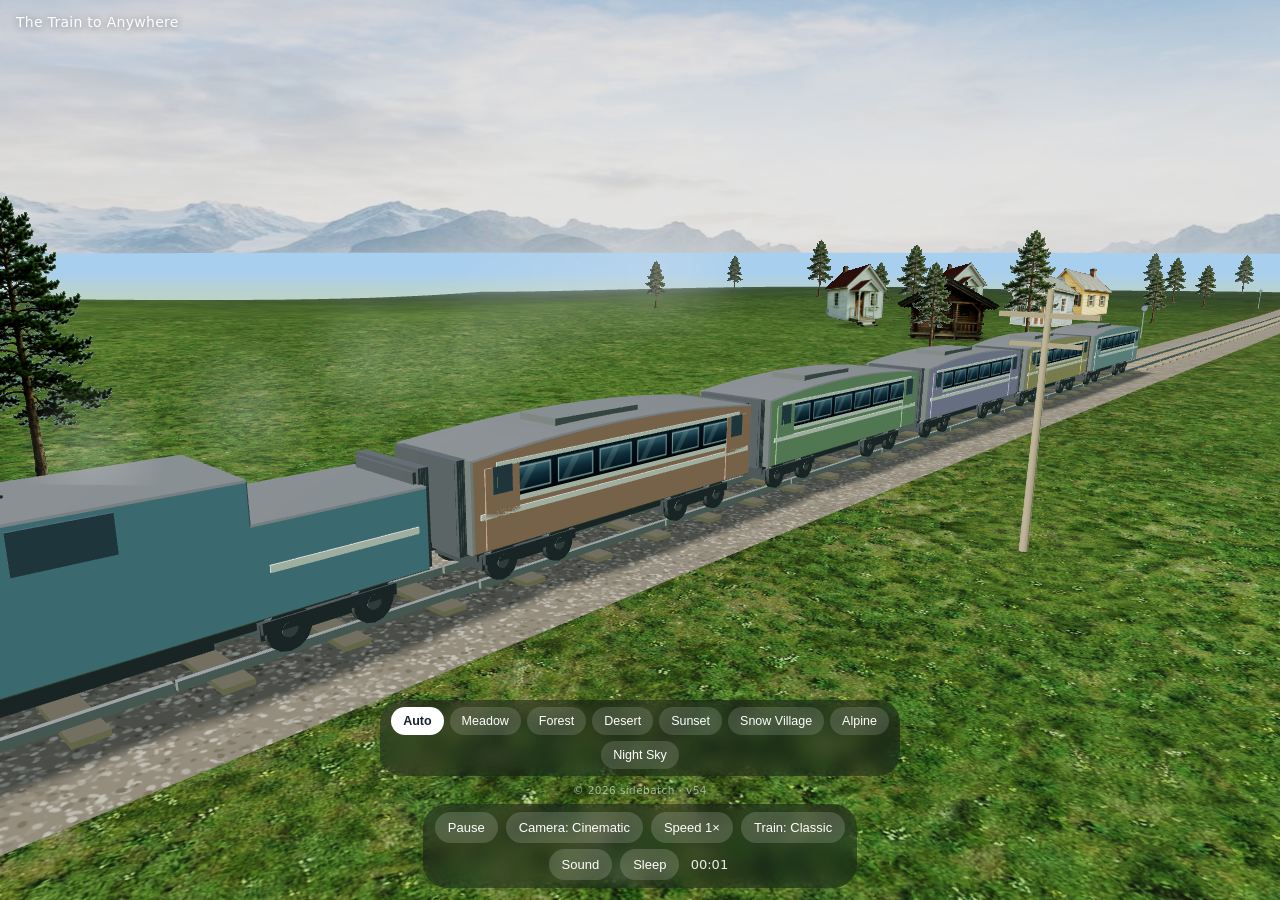
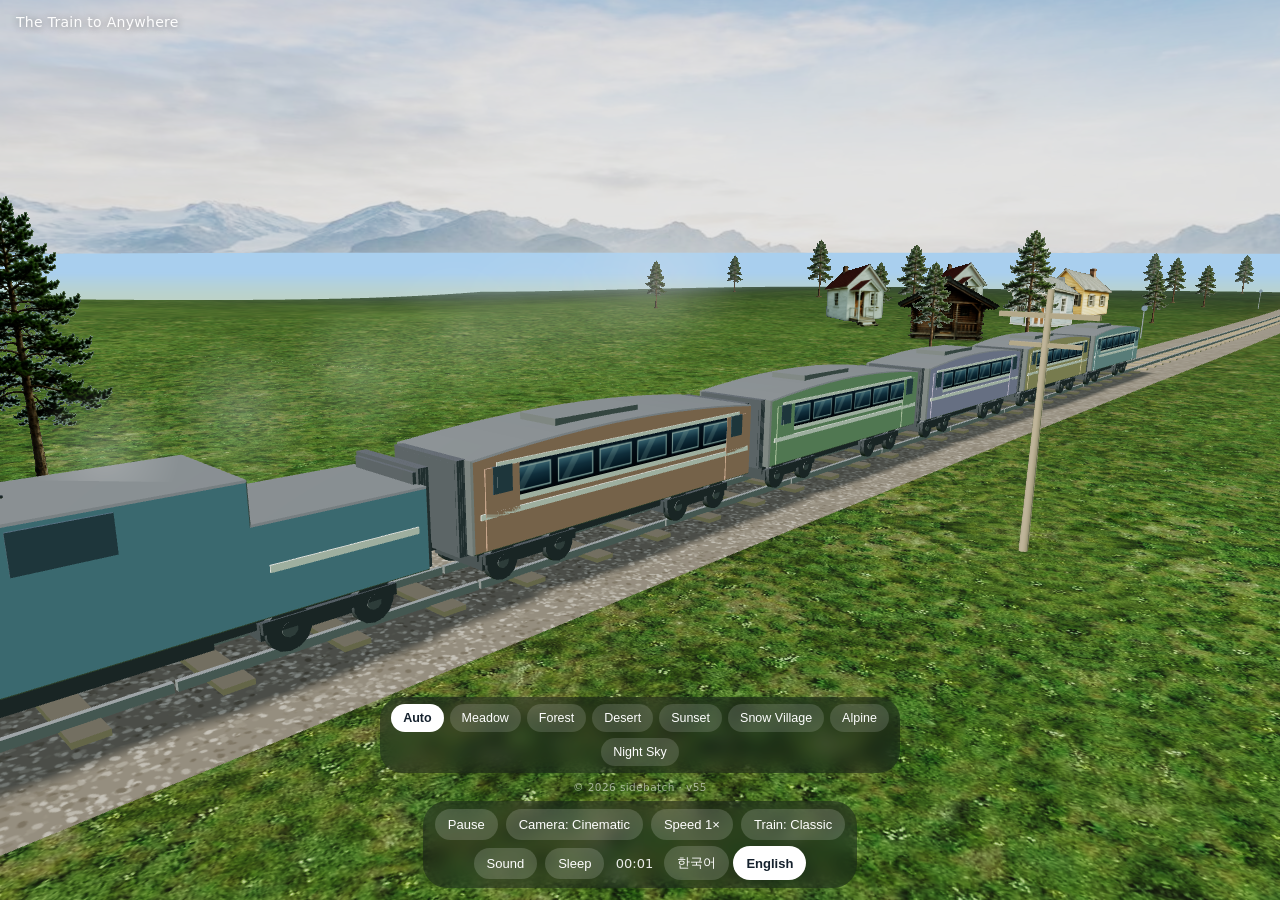
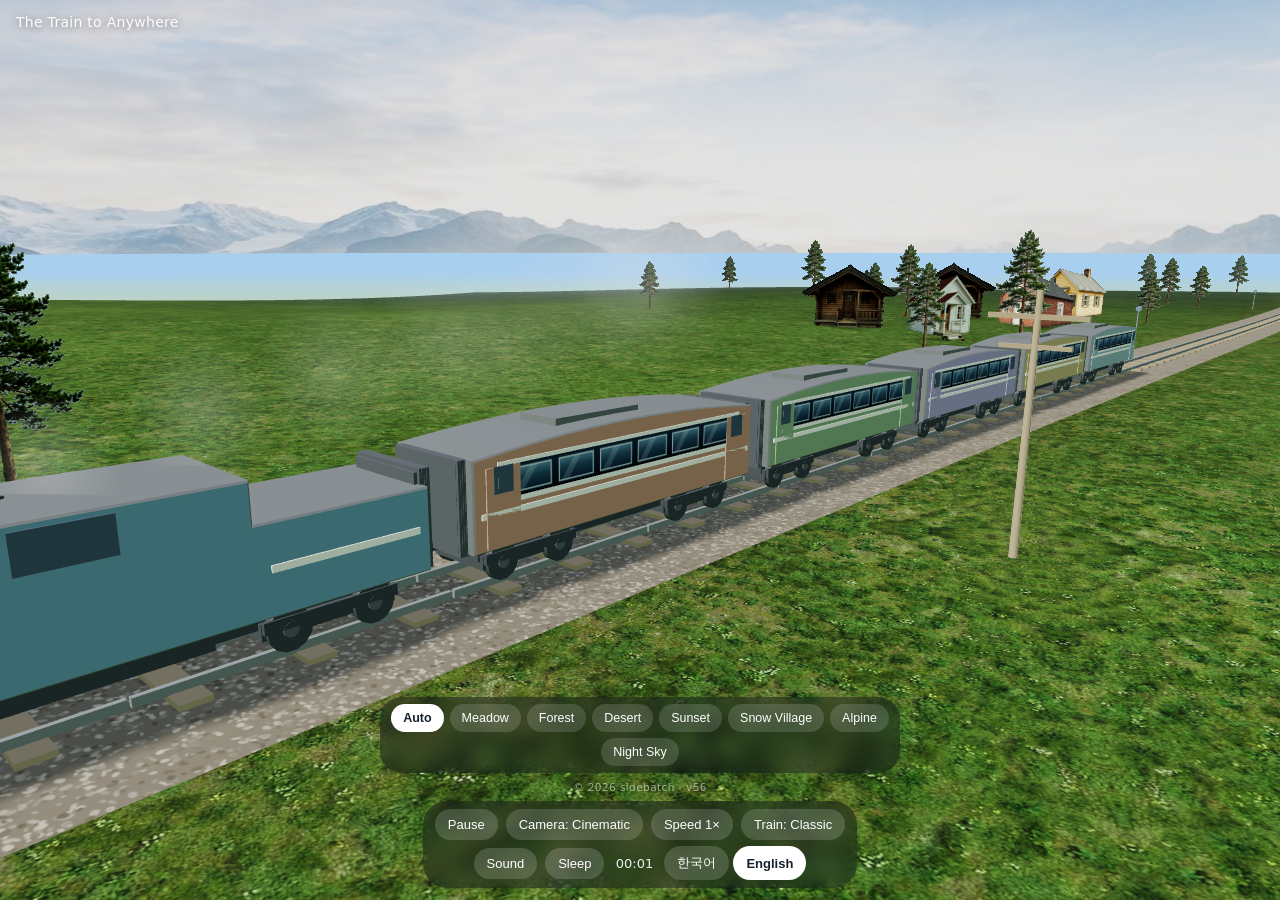
